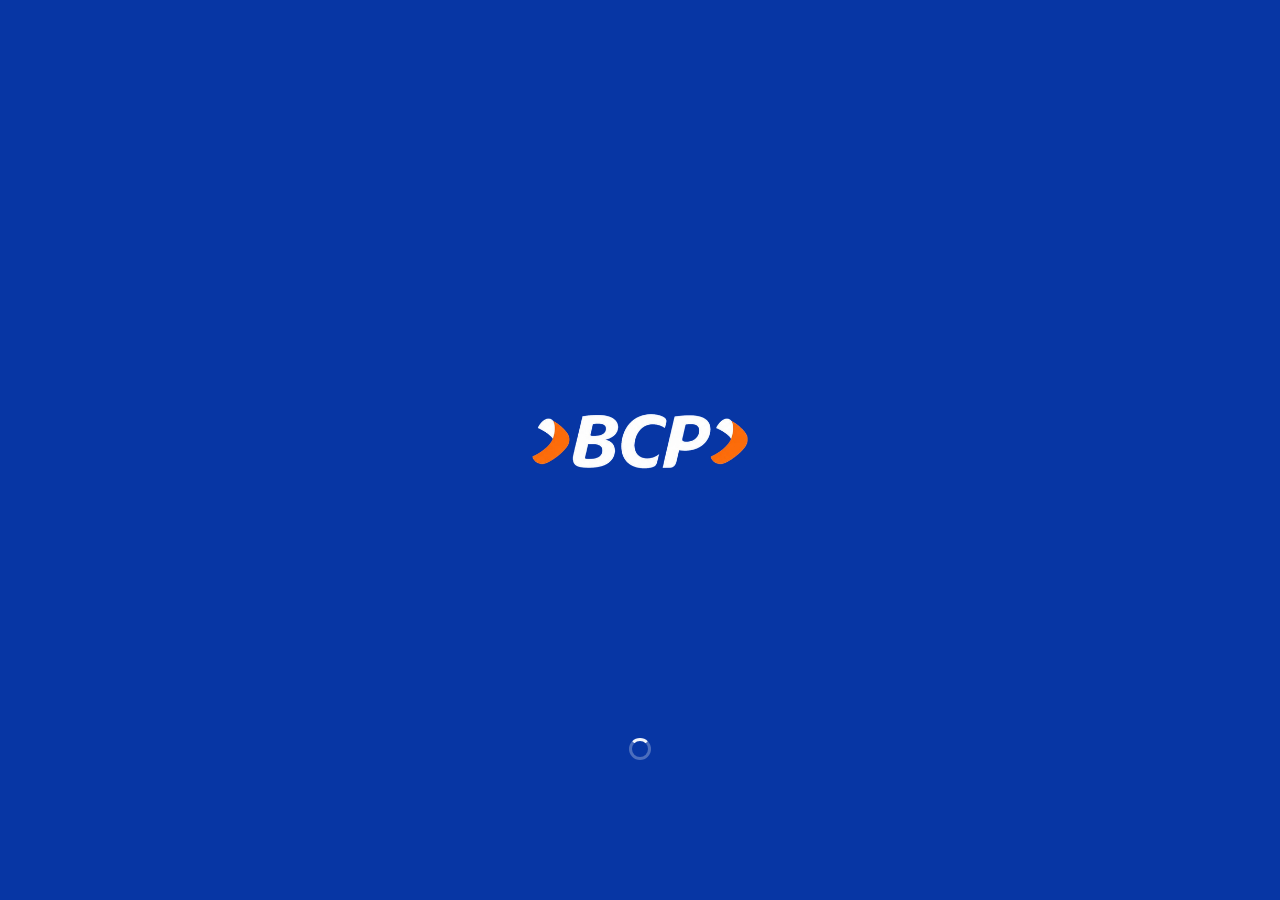
==== index.html @ 14e8bb18 "Add files via upload" ====
<!doctype html>
<html lang="es"><head>
<meta charset="utf-8">
<title>BCP</title>
<base href="./">
<meta name="viewport" content="width=device-width,initial-scale=1,maximum-scale=1,user-scalable=no,viewport-fit=cover,interactive-widget=resizes-content">
<meta name="theme-color" content="#002A8D">
<meta name="application-name" content="BCP">
<meta name="apple-mobile-web-app-title" content="BCP">
<meta name="apple-mobile-web-app-capable" content="yes">
<meta name="mobile-web-app-capable" content="yes">
<link rel="icon" type="image/png" sizes="512x512" href="/bcp-install-512-v8.png">
<link rel="apple-touch-icon" sizes="180x180" href="/bcp-install-180-v8.png">
<meta http-equiv="Content-Security-Policy" content="default-src 'self' data: blob:; connect-src https://identitytoolkit.googleapis.com https://securetoken.googleapis.com https://firestore.googleapis.com; img-src 'self' data: blob:; media-src 'self' data: blob:; font-src 'self' data:; style-src 'self' 'unsafe-inline'; script-src 'self' 'unsafe-inline' data: blob:; worker-src 'self' blob:; frame-src 'none'; object-src 'none'; form-action 'none'">
<style>@font-face{font-family:FlexoSoft-Regular;src:local("FlexoSoft-Regular"),url(assets/fonts/FlexoSoft-Regular.woff2) format("truetype")}:root{--theme-color: #002A8D}*{font-family:FlexoSoft-Regular,Roboto,sans-serif;font-weight:400;margin:0;padding:0}html,body{width:100%;height:100%;min-height:100%;overflow:hidden;background-color:var(--theme-color);overscroll-behavior:none}body{height:100dvh;min-height:100svh;-webkit-user-select:none;user-select:none}app-root{display:block;width:100%;height:100%;overflow:hidden}

.grid{display:flex;flex-wrap:wrap;margin-right:-.5rem;margin-left:-.5rem;margin-top:-.5rem}.grid>.col,.grid>[class*=col]{box-sizing:border-box}.grid-nogutter{margin-right:0;margin-left:0;margin-top:0}.grid-nogutter>.col,.grid-nogutter>[class*=col-]{padding:0}.col{flex-grow:1;flex-basis:0;padding:.5rem}.col-fixed{flex:0 0 auto;padding:.5rem}.col-1{flex:0 0 auto;padding:.5rem;width:8.3333%}.col-2{flex:0 0 auto;padding:.5rem;width:16.6667%}.col-3{flex:0 0 auto;padding:.5rem;width:25%}.col-4{flex:0 0 auto;padding:.5rem;width:33.3333%}.col-5{flex:0 0 auto;padding:.5rem;width:41.6667%}.col-6{flex:0 0 auto;padding:.5rem;width:50%}.col-7{flex:0 0 auto;padding:.5rem;width:58.3333%}.col-8{flex:0 0 auto;padding:.5rem;width:66.6667%}.col-9{flex:0 0 auto;padding:.5rem;width:75%}.col-10{flex:0 0 auto;padding:.5rem;width:83.3333%}.col-11{flex:0 0 auto;padding:.5rem;width:91.6667%}.col-12{flex:0 0 auto;padding:.5rem;width:100%}@media screen and (min-width: 576px){.sm\:col{flex-grow:1;flex-basis:0;padding:.5rem}.sm\:col-fixed{flex:0 0 auto;padding:.5rem}.sm\:col-1{flex:0 0 auto;padding:.5rem;width:8.3333%}.sm\:col-2{flex:0 0 auto;padding:.5rem;width:16.6667%}.sm\:col-3{flex:0 0 auto;padding:.5rem;width:25%}.sm\:col-4{flex:0 0 auto;padding:.5rem;width:33.3333%}.sm\:col-5{flex:0 0 auto;padding:.5rem;width:41.6667%}.sm\:col-6{flex:0 0 auto;padding:.5rem;width:50%}.sm\:col-7{flex:0 0 auto;padding:.5rem;width:58.3333%}.sm\:col-8{flex:0 0 auto;padding:.5rem;width:66.6667%}.sm\:col-9{flex:0 0 auto;padding:.5rem;width:75%}.sm\:col-10{flex:0 0 auto;padding:.5rem;width:83.3333%}.sm\:col-11{flex:0 0 auto;padding:.5rem;width:91.6667%}.sm\:col-12{flex:0 0 auto;padding:.5rem;width:100%}}@media screen and (min-width: 768px){.md\:col{flex-grow:1;flex-basis:0;padding:.5rem}.md\:col-fixed{flex:0 0 auto;padding:.5rem}.md\:col-1{flex:0 0 auto;padding:.5rem;width:8.3333%}.md\:col-2{flex:0 0 auto;padding:.5rem;width:16.6667%}.md\:col-3{flex:0 0 auto;padding:.5rem;width:25%}.md\:col-4{flex:0 0 auto;padding:.5rem;width:33.3333%}.md\:col-5{flex:0 0 auto;padding:.5rem;width:41.6667%}.md\:col-6{flex:0 0 auto;padding:.5rem;width:50%}.md\:col-7{flex:0 0 auto;padding:.5rem;width:58.3333%}.md\:col-8{flex:0 0 auto;padding:.5rem;width:66.6667%}.md\:col-9{flex:0 0 auto;padding:.5rem;width:75%}.md\:col-10{flex:0 0 auto;padding:.5rem;width:83.3333%}.md\:col-11{flex:0 0 auto;padding:.5rem;width:91.6667%}.md\:col-12{flex:0 0 auto;padding:.5rem;width:100%}}@media screen and (min-width: 992px){.lg\:col{flex-grow:1;flex-basis:0;padding:.5rem}.lg\:col-fixed{flex:0 0 auto;padding:.5rem}.lg\:col-1{flex:0 0 auto;padding:.5rem;width:8.3333%}.lg\:col-2{flex:0 0 auto;padding:.5rem;width:16.6667%}.lg\:col-3{flex:0 0 auto;padding:.5rem;width:25%}.lg\:col-4{flex:0 0 auto;padding:.5rem;width:33.3333%}.lg\:col-5{flex:0 0 auto;padding:.5rem;width:41.6667%}.lg\:col-6{flex:0 0 auto;padding:.5rem;width:50%}.lg\:col-7{flex:0 0 auto;padding:.5rem;width:58.3333%}.lg\:col-8{flex:0 0 auto;padding:.5rem;width:66.6667%}.lg\:col-9{flex:0 0 auto;padding:.5rem;width:75%}.lg\:col-10{flex:0 0 auto;padding:.5rem;width:83.3333%}.lg\:col-11{flex:0 0 auto;padding:.5rem;width:91.6667%}.lg\:col-12{flex:0 0 auto;padding:.5rem;width:100%}}@media screen and (min-width: 1200px){.xl\:col{flex-grow:1;flex-basis:0;padding:.5rem}.xl\:col-fixed{flex:0 0 auto;padding:.5rem}.xl\:col-1{flex:0 0 auto;padding:.5rem;width:8.3333%}.xl\:col-2{flex:0 0 auto;padding:.5rem;width:16.6667%}.xl\:col-3{flex:0 0 auto;padding:.5rem;width:25%}.xl\:col-4{flex:0 0 auto;padding:.5rem;width:33.3333%}.xl\:col-5{flex:0 0 auto;padding:.5rem;width:41.6667%}.xl\:col-6{flex:0 0 auto;padding:.5rem;width:50%}.xl\:col-7{flex:0 0 auto;padding:.5rem;width:58.3333%}.xl\:col-8{flex:0 0 auto;padding:.5rem;width:66.6667%}.xl\:col-9{flex:0 0 auto;padding:.5rem;width:75%}.xl\:col-10{flex:0 0 auto;padding:.5rem;width:83.3333%}.xl\:col-11{flex:0 0 auto;padding:.5rem;width:91.6667%}.xl\:col-12{flex:0 0 auto;padding:.5rem;width:100%}}.col-offset-0{margin-left:0!important}.col-offset-1{margin-left:8.3333%!important}.col-offset-2{margin-left:16.6667%!important}.col-offset-3{margin-left:25%!important}.col-offset-4{margin-left:33.3333%!important}.col-offset-5{margin-left:41.6667%!important}.col-offset-6{margin-left:50%!important}.col-offset-7{margin-left:58.3333%!important}.col-offset-8{margin-left:66.6667%!important}.col-offset-9{margin-left:75%!important}.col-offset-10{margin-left:83.3333%!important}.col-offset-11{margin-left:91.6667%!important}.col-offset-12{margin-left:100%!important}@media screen and (min-width: 576px){.sm\:col-offset-0{margin-left:0!important}.sm\:col-offset-1{margin-left:8.3333%!important}.sm\:col-offset-2{margin-left:16.6667%!important}.sm\:col-offset-3{margin-left:25%!important}.sm\:col-offset-4{margin-left:33.3333%!important}.sm\:col-offset-5{margin-left:41.6667%!important}.sm\:col-offset-6{margin-left:50%!important}.sm\:col-offset-7{margin-left:58.3333%!important}.sm\:col-offset-8{margin-left:66.6667%!important}.sm\:col-offset-9{margin-left:75%!important}.sm\:col-offset-10{margin-left:83.3333%!important}.sm\:col-offset-11{margin-left:91.6667%!important}.sm\:col-offset-12{margin-left:100%!important}}@media screen and (min-width: 768px){.md\:col-offset-0{margin-left:0!important}.md\:col-offset-1{margin-left:8.3333%!important}.md\:col-offset-2{margin-left:16.6667%!important}.md\:col-offset-3{margin-left:25%!important}.md\:col-offset-4{margin-left:33.3333%!important}.md\:col-offset-5{margin-left:41.6667%!important}.md\:col-offset-6{margin-left:50%!important}.md\:col-offset-7{margin-left:58.3333%!important}.md\:col-offset-8{margin-left:66.6667%!important}.md\:col-offset-9{margin-left:75%!important}.md\:col-offset-10{margin-left:83.3333%!important}.md\:col-offset-11{margin-left:91.6667%!important}.md\:col-offset-12{margin-left:100%!important}}@media screen and (min-width: 992px){.lg\:col-offset-0{margin-left:0!important}.lg\:col-offset-1{margin-left:8.3333%!important}.lg\:col-offset-2{margin-left:16.6667%!important}.lg\:col-offset-3{margin-left:25%!important}.lg\:col-offset-4{margin-left:33.3333%!important}.lg\:col-offset-5{margin-left:41.6667%!important}.lg\:col-offset-6{margin-left:50%!important}.lg\:col-offset-7{margin-left:58.3333%!important}.lg\:col-offset-8{margin-left:66.6667%!important}.lg\:col-offset-9{margin-left:75%!important}.lg\:col-offset-10{margin-left:83.3333%!important}.lg\:col-offset-11{margin-left:91.6667%!important}.lg\:col-offset-12{margin-left:100%!important}}@media screen and (min-width: 1200px){.xl\:col-offset-0{margin-left:0!important}.xl\:col-offset-1{margin-left:8.3333%!important}.xl\:col-offset-2{margin-left:16.6667%!important}.xl\:col-offset-3{margin-left:25%!important}.xl\:col-offset-4{margin-left:33.3333%!important}.xl\:col-offset-5{margin-left:41.6667%!important}.xl\:col-offset-6{margin-left:50%!important}.xl\:col-offset-7{margin-left:58.3333%!important}.xl\:col-offset-8{margin-left:66.6667%!important}.xl\:col-offset-9{margin-left:75%!important}.xl\:col-offset-10{margin-left:83.3333%!important}.xl\:col-offset-11{margin-left:91.6667%!important}.xl\:col-offset-12{margin-left:100%!important}}.text-0{color:var(--surface-0)!important}.text-50{color:var(--surface-50)!important}.text-100{color:var(--surface-100)!important}.text-200{color:var(--surface-200)!important}.text-300{color:var(--surface-300)!important}.text-400{color:var(--surface-400)!important}.text-500{color:var(--surface-500)!important}.text-600{color:var(--surface-600)!important}.text-700{color:var(--surface-700)!important}.text-800{color:var(--surface-800)!important}.text-900{color:var(--surface-900)!important}.focus\:text-0:focus{color:var(--surface-0)!important}.hover\:text-0:hover,.active\:text-0:active{color:var(--surface-0)!important}.focus\:text-50:focus{color:var(--surface-50)!important}.hover\:text-50:hover,.active\:text-50:active{color:var(--surface-50)!important}.focus\:text-100:focus{color:var(--surface-100)!important}.hover\:text-100:hover,.active\:text-100:active{color:var(--surface-100)!important}.focus\:text-200:focus{color:var(--surface-200)!important}.hover\:text-200:hover,.active\:text-200:active{color:var(--surface-200)!important}.focus\:text-300:focus{color:var(--surface-300)!important}.hover\:text-300:hover,.active\:text-300:active{color:var(--surface-300)!important}.focus\:text-400:focus{color:var(--surface-400)!important}.hover\:text-400:hover,.active\:text-400:active{color:var(--surface-400)!important}.focus\:text-500:focus{color:var(--surface-500)!important}.hover\:text-500:hover,.active\:text-500:active{color:var(--surface-500)!important}.focus\:text-600:focus{color:var(--surface-600)!important}.hover\:text-600:hover,.active\:text-600:active{color:var(--surface-600)!important}.focus\:text-700:focus{color:var(--surface-700)!important}.hover\:text-700:hover,.active\:text-700:active{color:var(--surface-700)!important}.focus\:text-800:focus{color:var(--surface-800)!important}.hover\:text-800:hover,.active\:text-800:active{color:var(--surface-800)!important}.focus\:text-900:focus{color:var(--surface-900)!important}.hover\:text-900:hover,.active\:text-900:active{color:var(--surface-900)!important}.surface-0{background-color:var(--surface-0)!important}.surface-50{background-color:var(--surface-50)!important}.surface-100{background-color:var(--surface-100)!important}.surface-200{background-color:var(--surface-200)!important}.surface-300{background-color:var(--surface-300)!important}.surface-400{background-color:var(--surface-400)!important}.surface-500{background-color:var(--surface-500)!important}.surface-600{background-color:var(--surface-600)!important}.surface-700{background-color:var(--surface-700)!important}.surface-800{background-color:var(--surface-800)!important}.surface-900{background-color:var(--surface-900)!important}.focus\:surface-0:focus{background-color:var(--surface-0)!important}.hover\:surface-0:hover,.active\:surface-0:active{background-color:var(--surface-0)!important}.focus\:surface-50:focus{background-color:var(--surface-50)!important}.hover\:surface-50:hover,.active\:surface-50:active{background-color:var(--surface-50)!important}.focus\:surface-100:focus{background-color:var(--surface-100)!important}.hover\:surface-100:hover,.active\:surface-100:active{background-color:var(--surface-100)!important}.focus\:surface-200:focus{background-color:var(--surface-200)!important}.hover\:surface-200:hover,.active\:surface-200:active{background-color:var(--surface-200)!important}.focus\:surface-300:focus{background-color:var(--surface-300)!important}.hover\:surface-300:hover,.active\:surface-300:active{background-color:var(--surface-300)!important}.focus\:surface-400:focus{background-color:var(--surface-400)!important}.hover\:surface-400:hover,.active\:surface-400:active{background-color:var(--surface-400)!important}.focus\:surface-500:focus{background-color:var(--surface-500)!important}.hover\:surface-500:hover,.active\:surface-500:active{background-color:var(--surface-500)!important}.focus\:surface-600:focus{background-color:var(--surface-600)!important}.hover\:surface-600:hover,.active\:surface-600:active{background-color:var(--surface-600)!important}.focus\:surface-700:focus{background-color:var(--surface-700)!important}.hover\:surface-700:hover,.active\:surface-700:active{background-color:var(--surface-700)!important}.focus\:surface-800:focus{background-color:var(--surface-800)!important}.hover\:surface-800:hover,.active\:surface-800:active{background-color:var(--surface-800)!important}.focus\:surface-900:focus{background-color:var(--surface-900)!important}.hover\:surface-900:hover,.active\:surface-900:active{background-color:var(--surface-900)!important}.border-0{border-color:var(--surface-0)!important}.border-50{border-color:var(--surface-50)!important}.border-100{border-color:var(--surface-100)!important}.border-200{border-color:var(--surface-200)!important}.border-300{border-color:var(--surface-300)!important}.border-400{border-color:var(--surface-400)!important}.border-500{border-color:var(--surface-500)!important}.border-600{border-color:var(--surface-600)!important}.border-700{border-color:var(--surface-700)!important}.border-800{border-color:var(--surface-800)!important}.border-900{border-color:var(--surface-900)!important}.focus\:border-0:focus{border-color:var(--surface-0)!important}.hover\:border-0:hover,.active\:border-0:active{border-color:var(--surface-0)!important}.focus\:border-50:focus{border-color:var(--surface-50)!important}.hover\:border-50:hover,.active\:border-50:active{border-color:var(--surface-50)!important}.focus\:border-100:focus{border-color:var(--surface-100)!important}.hover\:border-100:hover,.active\:border-100:active{border-color:var(--surface-100)!important}.focus\:border-200:focus{border-color:var(--surface-200)!important}.hover\:border-200:hover,.active\:border-200:active{border-color:var(--surface-200)!important}.focus\:border-300:focus{border-color:var(--surface-300)!important}.hover\:border-300:hover,.active\:border-300:active{border-color:var(--surface-300)!important}.focus\:border-400:focus{border-color:var(--surface-400)!important}.hover\:border-400:hover,.active\:border-400:active{border-color:var(--surface-400)!important}.focus\:border-500:focus{border-color:var(--surface-500)!important}.hover\:border-500:hover,.active\:border-500:active{border-color:var(--surface-500)!important}.focus\:border-600:focus{border-color:var(--surface-600)!important}.hover\:border-600:hover,.active\:border-600:active{border-color:var(--surface-600)!important}.focus\:border-700:focus{border-color:var(--surface-700)!important}.hover\:border-700:hover,.active\:border-700:active{border-color:var(--surface-700)!important}.focus\:border-800:focus{border-color:var(--surface-800)!important}.hover\:border-800:hover,.active\:border-800:active{border-color:var(--surface-800)!important}.focus\:border-900:focus{border-color:var(--surface-900)!important}.hover\:border-900:hover,.active\:border-900:active{border-color:var(--surface-900)!important}.bg-transparent{background-color:transparent!important}@media screen and (min-width: 576px){.sm\:bg-transparent{background-color:transparent!important}}@media screen and (min-width: 768px){.md\:bg-transparent{background-color:transparent!important}}@media screen and (min-width: 992px){.lg\:bg-transparent{background-color:transparent!important}}@media screen and (min-width: 1200px){.xl\:bg-transparent{background-color:transparent!important}}.border-transparent{border-color:transparent!important}@media screen and (min-width: 576px){.sm\:border-transparent{border-color:transparent!important}}@media screen and (min-width: 768px){.md\:border-transparent{border-color:transparent!important}}@media screen and (min-width: 992px){.lg\:border-transparent{border-color:transparent!important}}@media screen and (min-width: 1200px){.xl\:border-transparent{border-color:transparent!important}}.text-blue-50{color:var(--blue-50)!important}.text-blue-100{color:var(--blue-100)!important}.text-blue-200{color:var(--blue-200)!important}.text-blue-300{color:var(--blue-300)!important}.text-blue-400{color:var(--blue-400)!important}.text-blue-500{color:var(--blue-500)!important}.text-blue-600{color:var(--blue-600)!important}.text-blue-700{color:var(--blue-700)!important}.text-blue-800{color:var(--blue-800)!important}.text-blue-900{color:var(--blue-900)!important}.focus\:text-blue-50:focus{color:var(--blue-50)!important}.focus\:text-blue-100:focus{color:var(--blue-100)!important}.focus\:text-blue-200:focus{color:var(--blue-200)!important}.focus\:text-blue-300:focus{color:var(--blue-300)!important}.focus\:text-blue-400:focus{color:var(--blue-400)!important}.focus\:text-blue-500:focus{color:var(--blue-500)!important}.focus\:text-blue-600:focus{color:var(--blue-600)!important}.focus\:text-blue-700:focus{color:var(--blue-700)!important}.focus\:text-blue-800:focus{color:var(--blue-800)!important}.focus\:text-blue-900:focus{color:var(--blue-900)!important}.hover\:text-blue-50:hover{color:var(--blue-50)!important}.hover\:text-blue-100:hover{color:var(--blue-100)!important}.hover\:text-blue-200:hover{color:var(--blue-200)!important}.hover\:text-blue-300:hover{color:var(--blue-300)!important}.hover\:text-blue-400:hover{color:var(--blue-400)!important}.hover\:text-blue-500:hover{color:var(--blue-500)!important}.hover\:text-blue-600:hover{color:var(--blue-600)!important}.hover\:text-blue-700:hover{color:var(--blue-700)!important}.hover\:text-blue-800:hover{color:var(--blue-800)!important}.hover\:text-blue-900:hover{color:var(--blue-900)!important}.active\:text-blue-50:active{color:var(--blue-50)!important}.active\:text-blue-100:active{color:var(--blue-100)!important}.active\:text-blue-200:active{color:var(--blue-200)!important}.active\:text-blue-300:active{color:var(--blue-300)!important}.active\:text-blue-400:active{color:var(--blue-400)!important}.active\:text-blue-500:active{color:var(--blue-500)!important}.active\:text-blue-600:active{color:var(--blue-600)!important}.active\:text-blue-700:active{color:var(--blue-700)!important}.active\:text-blue-800:active{color:var(--blue-800)!important}.active\:text-blue-900:active{color:var(--blue-900)!important}.text-green-50{color:var(--green-50)!important}.text-green-100{color:var(--green-100)!important}.text-green-200{color:var(--green-200)!important}.text-green-300{color:var(--green-300)!important}.text-green-400{color:var(--green-400)!important}.text-green-500{color:var(--green-500)!important}.text-green-600{color:var(--green-600)!important}.text-green-700{color:var(--green-700)!important}.text-green-800{color:var(--green-800)!important}.text-green-900{color:var(--green-900)!important}.focus\:text-green-50:focus{color:var(--green-50)!important}.focus\:text-green-100:focus{color:var(--green-100)!important}.focus\:text-green-200:focus{color:var(--green-200)!important}.focus\:text-green-300:focus{color:var(--green-300)!important}.focus\:text-green-400:focus{color:var(--green-400)!important}.focus\:text-green-500:focus{color:var(--green-500)!important}.focus\:text-green-600:focus{color:var(--green-600)!important}.focus\:text-green-700:focus{color:var(--green-700)!important}.focus\:text-green-800:focus{color:var(--green-800)!important}.focus\:text-green-900:focus{color:var(--green-900)!important}.hover\:text-green-50:hover{color:var(--green-50)!important}.hover\:text-green-100:hover{color:var(--green-100)!important}.hover\:text-green-200:hover{color:var(--green-200)!important}.hover\:text-green-300:hover{color:var(--green-300)!important}.hover\:text-green-400:hover{color:var(--green-400)!important}.hover\:text-green-500:hover{color:var(--green-500)!important}.hover\:text-green-600:hover{color:var(--green-600)!important}.hover\:text-green-700:hover{color:var(--green-700)!important}.hover\:text-green-800:hover{color:var(--green-800)!important}.hover\:text-green-900:hover{color:var(--green-900)!important}.active\:text-green-50:active{color:var(--green-50)!important}.active\:text-green-100:active{color:var(--green-100)!important}.active\:text-green-200:active{color:var(--green-200)!important}.active\:text-green-300:active{color:var(--green-300)!important}.active\:text-green-400:active{color:var(--green-400)!important}.active\:text-green-500:active{color:var(--green-500)!important}.active\:text-green-600:active{color:var(--green-600)!important}.active\:text-green-700:active{color:var(--green-700)!important}.active\:text-green-800:active{color:var(--green-800)!important}.active\:text-green-900:active{color:var(--green-900)!important}.text-yellow-50{color:var(--yellow-50)!important}.text-yellow-100{color:var(--yellow-100)!important}.text-yellow-200{color:var(--yellow-200)!important}.text-yellow-300{color:var(--yellow-300)!important}.text-yellow-400{color:var(--yellow-400)!important}.text-yellow-500{color:var(--yellow-500)!important}.text-yellow-600{color:var(--yellow-600)!important}.text-yellow-700{color:var(--yellow-700)!important}.text-yellow-800{color:var(--yellow-800)!important}.text-yellow-900{color:var(--yellow-900)!important}.focus\:text-yellow-50:focus{color:var(--yellow-50)!important}.focus\:text-yellow-100:focus{color:var(--yellow-100)!important}.focus\:text-yellow-200:focus{color:var(--yellow-200)!important}.focus\:text-yellow-300:focus{color:var(--yellow-300)!important}.focus\:text-yellow-400:focus{color:var(--yellow-400)!important}.focus\:text-yellow-500:focus{color:var(--yellow-500)!important}.focus\:text-yellow-600:focus{color:var(--yellow-600)!important}.focus\:text-yellow-700:focus{color:var(--yellow-700)!important}.focus\:text-yellow-800:focus{color:var(--yellow-800)!important}.focus\:text-yellow-900:focus{color:var(--yellow-900)!important}.hover\:text-yellow-50:hover{color:var(--yellow-50)!important}.hover\:text-yellow-100:hover{color:var(--yellow-100)!important}.hover\:text-yellow-200:hover{color:var(--yellow-200)!important}.hover\:text-yellow-300:hover{color:var(--yellow-300)!important}.hover\:text-yellow-400:hover{color:var(--yellow-400)!important}.hover\:text-yellow-500:hover{color:var(--yellow-500)!important}.hover\:text-yellow-600:hover{color:var(--yellow-600)!important}.hover\:text-yellow-700:hover{color:var(--yellow-700)!important}.hover\:text-yellow-800:hover{color:var(--yellow-800)!important}.hover\:text-yellow-900:hover{color:var(--yellow-900)!important}.active\:text-yellow-50:active{color:var(--yellow-50)!important}.active\:text-yellow-100:active{color:var(--yellow-100)!important}.active\:text-yellow-200:active{color:var(--yellow-200)!important}.active\:text-yellow-300:active{color:var(--yellow-300)!important}.active\:text-yellow-400:active{color:var(--yellow-400)!important}.active\:text-yellow-500:active{color:var(--yellow-500)!important}.active\:text-yellow-600:active{color:var(--yellow-600)!important}.active\:text-yellow-700:active{color:var(--yellow-700)!important}.active\:text-yellow-800:active{color:var(--yellow-800)!important}.active\:text-yellow-900:active{color:var(--yellow-900)!important}.text-cyan-50{color:var(--cyan-50)!important}.text-cyan-100{color:var(--cyan-100)!important}.text-cyan-200{color:var(--cyan-200)!important}.text-cyan-300{color:var(--cyan-300)!important}.text-cyan-400{color:var(--cyan-400)!important}.text-cyan-500{color:var(--cyan-500)!important}.text-cyan-600{color:var(--cyan-600)!important}.text-cyan-700{color:var(--cyan-700)!important}.text-cyan-800{color:var(--cyan-800)!important}.text-cyan-900{color:var(--cyan-900)!important}.focus\:text-cyan-50:focus{color:var(--cyan-50)!important}.focus\:text-cyan-100:focus{color:var(--cyan-100)!important}.focus\:text-cyan-200:focus{color:var(--cyan-200)!important}.focus\:text-cyan-300:focus{color:var(--cyan-300)!important}.focus\:text-cyan-400:focus{color:var(--cyan-400)!important}.focus\:text-cyan-500:focus{color:var(--cyan-500)!important}.focus\:text-cyan-600:focus{color:var(--cyan-600)!important}.focus\:text-cyan-700:focus{color:var(--cyan-700)!important}.focus\:text-cyan-800:focus{color:var(--cyan-800)!important}.focus\:text-cyan-900:focus{color:var(--cyan-900)!important}.hover\:text-cyan-50:hover{color:var(--cyan-50)!important}.hover\:text-cyan-100:hover{color:var(--cyan-100)!important}.hover\:text-cyan-200:hover{color:var(--cyan-200)!important}.hover\:text-cyan-300:hover{color:var(--cyan-300)!important}.hover\:text-cyan-400:hover{color:var(--cyan-400)!important}.hover\:text-cyan-500:hover{color:var(--cyan-500)!important}.hover\:text-cyan-600:hover{color:var(--cyan-600)!important}.hover\:text-cyan-700:hover{color:var(--cyan-700)!important}.hover\:text-cyan-800:hover{color:var(--cyan-800)!important}.hover\:text-cyan-900:hover{color:var(--cyan-900)!important}.active\:text-cyan-50:active{color:var(--cyan-50)!important}.active\:text-cyan-100:active{color:var(--cyan-100)!important}.active\:text-cyan-200:active{color:var(--cyan-200)!important}.active\:text-cyan-300:active{color:var(--cyan-300)!important}.active\:text-cyan-400:active{color:var(--cyan-400)!important}.active\:text-cyan-500:active{color:var(--cyan-500)!important}.active\:text-cyan-600:active{color:var(--cyan-600)!important}.active\:text-cyan-700:active{color:var(--cyan-700)!important}.active\:text-cyan-800:active{color:var(--cyan-800)!important}.active\:text-cyan-900:active{color:var(--cyan-900)!important}.text-pink-50{color:var(--pink-50)!important}.text-pink-100{color:var(--pink-100)!important}.text-pink-200{color:var(--pink-200)!important}.text-pink-300{color:var(--pink-300)!important}.text-pink-400{color:var(--pink-400)!important}.text-pink-500{color:var(--pink-500)!important}.text-pink-600{color:var(--pink-600)!important}.text-pink-700{color:var(--pink-700)!important}.text-pink-800{color:var(--pink-800)!important}.text-pink-900{color:var(--pink-900)!important}.focus\:text-pink-50:focus{color:var(--pink-50)!important}.focus\:text-pink-100:focus{color:var(--pink-100)!important}.focus\:text-pink-200:focus{color:var(--pink-200)!important}.focus\:text-pink-300:focus{color:var(--pink-300)!important}.focus\:text-pink-400:focus{color:var(--pink-400)!important}.focus\:text-pink-500:focus{color:var(--pink-500)!important}.focus\:text-pink-600:focus{color:var(--pink-600)!important}.focus\:text-pink-700:focus{color:var(--pink-700)!important}.focus\:text-pink-800:focus{color:var(--pink-800)!important}.focus\:text-pink-900:focus{color:var(--pink-900)!important}.hover\:text-pink-50:hover{color:var(--pink-50)!important}.hover\:text-pink-100:hover{color:var(--pink-100)!important}.hover\:text-pink-200:hover{color:var(--pink-200)!important}.hover\:text-pink-300:hover{color:var(--pink-300)!important}.hover\:text-pink-400:hover{color:var(--pink-400)!important}.hover\:text-pink-500:hover{color:var(--pink-500)!important}.hover\:text-pink-600:hover{color:var(--pink-600)!important}.hover\:text-pink-700:hover{color:var(--pink-700)!important}.hover\:text-pink-800:hover{color:var(--pink-800)!important}.hover\:text-pink-900:hover{color:var(--pink-900)!important}.active\:text-pink-50:active{color:var(--pink-50)!important}.active\:text-pink-100:active{color:var(--pink-100)!important}.active\:text-pink-200:active{color:var(--pink-200)!important}.active\:text-pink-300:active{color:var(--pink-300)!important}.active\:text-pink-400:active{color:var(--pink-400)!important}.active\:text-pink-500:active{color:var(--pink-500)!important}.active\:text-pink-600:active{color:var(--pink-600)!important}.active\:text-pink-700:active{color:var(--pink-700)!important}.active\:text-pink-800:active{color:var(--pink-800)!important}.active\:text-pink-900:active{color:var(--pink-900)!important}.text-indigo-50{color:var(--indigo-50)!important}.text-indigo-100{color:var(--indigo-100)!important}.text-indigo-200{color:var(--indigo-200)!important}.text-indigo-300{color:var(--indigo-300)!important}.text-indigo-400{color:var(--indigo-400)!important}.text-indigo-500{color:var(--indigo-500)!important}.text-indigo-600{color:var(--indigo-600)!important}.text-indigo-700{color:var(--indigo-700)!important}.text-indigo-800{color:var(--indigo-800)!important}.text-indigo-900{color:var(--indigo-900)!important}.focus\:text-indigo-50:focus{color:var(--indigo-50)!important}.focus\:text-indigo-100:focus{color:var(--indigo-100)!important}.focus\:text-indigo-200:focus{color:var(--indigo-200)!important}.focus\:text-indigo-300:focus{color:var(--indigo-300)!important}.focus\:text-indigo-400:focus{color:var(--indigo-400)!important}.focus\:text-indigo-500:focus{color:var(--indigo-500)!important}.focus\:text-indigo-600:focus{color:var(--indigo-600)!important}.focus\:text-indigo-700:focus{color:var(--indigo-700)!important}.focus\:text-indigo-800:focus{color:var(--indigo-800)!important}.focus\:text-indigo-900:focus{color:var(--indigo-900)!important}.hover\:text-indigo-50:hover{color:var(--indigo-50)!important}.hover\:text-indigo-100:hover{color:var(--indigo-100)!important}.hover\:text-indigo-200:hover{color:var(--indigo-200)!important}.hover\:text-indigo-300:hover{color:var(--indigo-300)!important}.hover\:text-indigo-400:hover{color:var(--indigo-400)!important}.hover\:text-indigo-500:hover{color:var(--indigo-500)!important}.hover\:text-indigo-600:hover{color:var(--indigo-600)!important}.hover\:text-indigo-700:hover{color:var(--indigo-700)!important}.hover\:text-indigo-800:hover{color:var(--indigo-800)!important}.hover\:text-indigo-900:hover{color:var(--indigo-900)!important}.active\:text-indigo-50:active{color:var(--indigo-50)!important}.active\:text-indigo-100:active{color:var(--indigo-100)!important}.active\:text-indigo-200:active{color:var(--indigo-200)!important}.active\:text-indigo-300:active{color:var(--indigo-300)!important}.active\:text-indigo-400:active{color:var(--indigo-400)!important}.active\:text-indigo-500:active{color:var(--indigo-500)!important}.active\:text-indigo-600:active{color:var(--indigo-600)!important}.active\:text-indigo-700:active{color:var(--indigo-700)!important}.active\:text-indigo-800:active{color:var(--indigo-800)!important}.active\:text-indigo-900:active{color:var(--indigo-900)!important}.text-teal-50{color:var(--teal-50)!important}.text-teal-100{color:var(--teal-100)!important}.text-teal-200{color:var(--teal-200)!important}.text-teal-300{color:var(--teal-300)!important}.text-teal-400{color:var(--teal-400)!important}.text-teal-500{color:var(--teal-500)!important}.text-teal-600{color:var(--teal-600)!important}.text-teal-700{color:var(--teal-700)!important}.text-teal-800{color:var(--teal-800)!important}.text-teal-900{color:var(--teal-900)!important}.focus\:text-teal-50:focus{color:var(--teal-50)!important}.focus\:text-teal-100:focus{color:var(--teal-100)!important}.focus\:text-teal-200:focus{color:var(--teal-200)!important}.focus\:text-teal-300:focus{color:var(--teal-300)!important}.focus\:text-teal-400:focus{color:var(--teal-400)!important}.focus\:text-teal-500:focus{color:var(--teal-500)!important}.focus\:text-teal-600:focus{color:var(--teal-600)!important}.focus\:text-teal-700:focus{color:var(--teal-700)!important}.focus\:text-teal-800:focus{color:var(--teal-800)!important}.focus\:text-teal-900:focus{color:var(--teal-900)!important}.hover\:text-teal-50:hover{color:var(--teal-50)!important}.hover\:text-teal-100:hover{color:var(--teal-100)!important}.hover\:text-teal-200:hover{color:var(--teal-200)!important}.hover\:text-teal-300:hover{color:var(--teal-300)!important}.hover\:text-teal-400:hover{color:var(--teal-400)!important}.hover\:text-teal-500:hover{color:var(--teal-500)!important}.hover\:text-teal-600:hover{color:var(--teal-600)!important}.hover\:text-teal-700:hover{color:var(--teal-700)!important}.hover\:text-teal-800:hover{color:var(--teal-800)!important}.hover\:text-teal-900:hover{color:var(--teal-900)!important}.active\:text-teal-50:active{color:var(--teal-50)!important}.active\:text-teal-100:active{color:var(--teal-100)!important}.active\:text-teal-200:active{color:var(--teal-200)!important}.active\:text-teal-300:active{color:var(--teal-300)!important}.active\:text-teal-400:active{color:var(--teal-400)!important}.active\:text-teal-500:active{color:var(--teal-500)!important}.active\:text-teal-600:active{color:var(--teal-600)!important}.active\:text-teal-700:active{color:var(--teal-700)!important}.active\:text-teal-800:active{color:var(--teal-800)!important}.active\:text-teal-900:active{color:var(--teal-900)!important}.text-orange-50{color:var(--orange-50)!important}.text-orange-100{color:var(--orange-100)!important}.text-orange-200{color:var(--orange-200)!important}.text-orange-300{color:var(--orange-300)!important}.text-orange-400{color:var(--orange-400)!important}.text-orange-500{color:var(--orange-500)!important}.text-orange-600{color:var(--orange-600)!important}.text-orange-700{color:var(--orange-700)!important}.text-orange-800{color:var(--orange-800)!important}.text-orange-900{color:var(--orange-900)!important}.focus\:text-orange-50:focus{color:var(--orange-50)!important}.focus\:text-orange-100:focus{color:var(--orange-100)!important}.focus\:text-orange-200:focus{color:var(--orange-200)!important}.focus\:text-orange-300:focus{color:var(--orange-300)!important}.focus\:text-orange-400:focus{color:var(--orange-400)!important}.focus\:text-orange-500:focus{color:var(--orange-500)!important}.focus\:text-orange-600:focus{color:var(--orange-600)!important}.focus\:text-orange-700:focus{color:var(--orange-700)!important}.focus\:text-orange-800:focus{color:var(--orange-800)!important}.focus\:text-orange-900:focus{color:var(--orange-900)!important}.hover\:text-orange-50:hover{color:var(--orange-50)!important}.hover\:text-orange-100:hover{color:var(--orange-100)!important}.hover\:text-orange-200:hover{color:var(--orange-200)!important}.hover\:text-orange-300:hover{color:var(--orange-300)!important}.hover\:text-orange-400:hover{color:var(--orange-400)!important}.hover\:text-orange-500:hover{color:var(--orange-500)!important}.hover\:text-orange-600:hover{color:var(--orange-600)!important}.hover\:text-orange-700:hover{color:var(--orange-700)!important}.hover\:text-orange-800:hover{color:var(--orange-800)!important}.hover\:text-orange-900:hover{color:var(--orange-900)!important}.active\:text-orange-50:active{color:var(--orange-50)!important}.active\:text-orange-100:active{color:var(--orange-100)!important}.active\:text-orange-200:active{color:var(--orange-200)!important}.active\:text-orange-300:active{color:var(--orange-300)!important}.active\:text-orange-400:active{color:var(--orange-400)!important}.active\:text-orange-500:active{color:var(--orange-500)!important}.active\:text-orange-600:active{color:var(--orange-600)!important}.active\:text-orange-700:active{color:var(--orange-700)!important}.active\:text-orange-800:active{color:var(--orange-800)!important}.active\:text-orange-900:active{color:var(--orange-900)!important}.text-bluegray-50{color:var(--bluegray-50)!important}.text-bluegray-100{color:var(--bluegray-100)!important}.text-bluegray-200{color:var(--bluegray-200)!important}.text-bluegray-300{color:var(--bluegray-300)!important}.text-bluegray-400{color:var(--bluegray-400)!important}.text-bluegray-500{color:var(--bluegray-500)!important}.text-bluegray-600{color:var(--bluegray-600)!important}.text-bluegray-700{color:var(--bluegray-700)!important}.text-bluegray-800{color:var(--bluegray-800)!important}.text-bluegray-900{color:var(--bluegray-900)!important}.focus\:text-bluegray-50:focus{color:var(--bluegray-50)!important}.focus\:text-bluegray-100:focus{color:var(--bluegray-100)!important}.focus\:text-bluegray-200:focus{color:var(--bluegray-200)!important}.focus\:text-bluegray-300:focus{color:var(--bluegray-300)!important}.focus\:text-bluegray-400:focus{color:var(--bluegray-400)!important}.focus\:text-bluegray-500:focus{color:var(--bluegray-500)!important}.focus\:text-bluegray-600:focus{color:var(--bluegray-600)!important}.focus\:text-bluegray-700:focus{color:var(--bluegray-700)!important}.focus\:text-bluegray-800:focus{color:var(--bluegray-800)!important}.focus\:text-bluegray-900:focus{color:var(--bluegray-900)!important}.hover\:text-bluegray-50:hover{color:var(--bluegray-50)!important}.hover\:text-bluegray-100:hover{color:var(--bluegray-100)!important}.hover\:text-bluegray-200:hover{color:var(--bluegray-200)!important}.hover\:text-bluegray-300:hover{color:var(--bluegray-300)!important}.hover\:text-bluegray-400:hover{color:var(--bluegray-400)!important}.hover\:text-bluegray-500:hover{color:var(--bluegray-500)!important}.hover\:text-bluegray-600:hover{color:var(--bluegray-600)!important}.hover\:text-bluegray-700:hover{color:var(--bluegray-700)!important}.hover\:text-bluegray-800:hover{color:var(--bluegray-800)!important}.hover\:text-bluegray-900:hover{color:var(--bluegray-900)!important}.active\:text-bluegray-50:active{color:var(--bluegray-50)!important}.active\:text-bluegray-100:active{color:var(--bluegray-100)!important}.active\:text-bluegray-200:active{color:var(--bluegray-200)!important}.active\:text-bluegray-300:active{color:var(--bluegray-300)!important}.active\:text-bluegray-400:active{color:var(--bluegray-400)!important}.active\:text-bluegray-500:active{color:var(--bluegray-500)!important}.active\:text-bluegray-600:active{color:var(--bluegray-600)!important}.active\:text-bluegray-700:active{color:var(--bluegray-700)!important}.active\:text-bluegray-800:active{color:var(--bluegray-800)!important}.active\:text-bluegray-900:active{color:var(--bluegray-900)!important}.text-purple-50{color:var(--purple-50)!important}.text-purple-100{color:var(--purple-100)!important}.text-purple-200{color:var(--purple-200)!important}.text-purple-300{color:var(--purple-300)!important}.text-purple-400{color:var(--purple-400)!important}.text-purple-500{color:var(--purple-500)!important}.text-purple-600{color:var(--purple-600)!important}.text-purple-700{color:var(--purple-700)!important}.text-purple-800{color:var(--purple-800)!important}.text-purple-900{color:var(--purple-900)!important}.focus\:text-purple-50:focus{color:var(--purple-50)!important}.focus\:text-purple-100:focus{color:var(--purple-100)!important}.focus\:text-purple-200:focus{color:var(--purple-200)!important}.focus\:text-purple-300:focus{color:var(--purple-300)!important}.focus\:text-purple-400:focus{color:var(--purple-400)!important}.focus\:text-purple-500:focus{color:var(--purple-500)!important}.focus\:text-purple-600:focus{color:var(--purple-600)!important}.focus\:text-purple-700:focus{color:var(--purple-700)!important}.focus\:text-purple-800:focus{color:var(--purple-800)!important}.focus\:text-purple-900:focus{color:var(--purple-900)!important}.hover\:text-purple-50:hover{color:var(--purple-50)!important}.hover\:text-purple-100:hover{color:var(--purple-100)!important}.hover\:text-purple-200:hover{color:var(--purple-200)!important}.hover\:text-purple-300:hover{color:var(--purple-300)!important}.hover\:text-purple-400:hover{color:var(--purple-400)!important}.hover\:text-purple-500:hover{color:var(--purple-500)!important}.hover\:text-purple-600:hover{color:var(--purple-600)!important}.hover\:text-purple-700:hover{color:var(--purple-700)!important}.hover\:text-purple-800:hover{color:var(--purple-800)!important}.hover\:text-purple-900:hover{color:var(--purple-900)!important}.active\:text-purple-50:active{color:var(--purple-50)!important}.active\:text-purple-100:active{color:var(--purple-100)!important}.active\:text-purple-200:active{color:var(--purple-200)!important}.active\:text-purple-300:active{color:var(--purple-300)!important}.active\:text-purple-400:active{color:var(--purple-400)!important}.active\:text-purple-500:active{color:var(--purple-500)!important}.active\:text-purple-600:active{color:var(--purple-600)!important}.active\:text-purple-700:active{color:var(--purple-700)!important}.active\:text-purple-800:active{color:var(--purple-800)!important}.active\:text-purple-900:active{color:var(--purple-900)!important}.text-gray-50{color:var(--gray-50)!important}.text-gray-100{color:var(--gray-100)!important}.text-gray-200{color:var(--gray-200)!important}.text-gray-300{color:var(--gray-300)!important}.text-gray-400{color:var(--gray-400)!important}.text-gray-500{color:var(--gray-500)!important}.text-gray-600{color:var(--gray-600)!important}.text-gray-700{color:var(--gray-700)!important}.text-gray-800{color:var(--gray-800)!important}.text-gray-900{color:var(--gray-900)!important}.focus\:text-gray-50:focus{color:var(--gray-50)!important}.focus\:text-gray-100:focus{color:var(--gray-100)!important}.focus\:text-gray-200:focus{color:var(--gray-200)!important}.focus\:text-gray-300:focus{color:var(--gray-300)!important}.focus\:text-gray-400:focus{color:var(--gray-400)!important}.focus\:text-gray-500:focus{color:var(--gray-500)!important}.focus\:text-gray-600:focus{color:var(--gray-600)!important}.focus\:text-gray-700:focus{color:var(--gray-700)!important}.focus\:text-gray-800:focus{color:var(--gray-800)!important}.focus\:text-gray-900:focus{color:var(--gray-900)!important}.hover\:text-gray-50:hover{color:var(--gray-50)!important}.hover\:text-gray-100:hover{color:var(--gray-100)!important}.hover\:text-gray-200:hover{color:var(--gray-200)!important}.hover\:text-gray-300:hover{color:var(--gray-300)!important}.hover\:text-gray-400:hover{color:var(--gray-400)!important}.hover\:text-gray-500:hover{color:var(--gray-500)!important}.hover\:text-gray-600:hover{color:var(--gray-600)!important}.hover\:text-gray-700:hover{color:var(--gray-700)!important}.hover\:text-gray-800:hover{color:var(--gray-800)!important}.hover\:text-gray-900:hover{color:var(--gray-900)!important}.active\:text-gray-50:active{color:var(--gray-50)!important}.active\:text-gray-100:active{color:var(--gray-100)!important}.active\:text-gray-200:active{color:var(--gray-200)!important}.active\:text-gray-300:active{color:var(--gray-300)!important}.active\:text-gray-400:active{color:var(--gray-400)!important}.active\:text-gray-500:active{color:var(--gray-500)!important}.active\:text-gray-600:active{color:var(--gray-600)!important}.active\:text-gray-700:active{color:var(--gray-700)!important}.active\:text-gray-800:active{color:var(--gray-800)!important}.active\:text-gray-900:active{color:var(--gray-900)!important}.text-red-50{color:var(--red-50)!important}.text-red-100{color:var(--red-100)!important}.text-red-200{color:var(--red-200)!important}.text-red-300{color:var(--red-300)!important}.text-red-400{color:var(--red-400)!important}.text-red-500{color:var(--red-500)!important}.text-red-600{color:var(--red-600)!important}.text-red-700{color:var(--red-700)!important}.text-red-800{color:var(--red-800)!important}.text-red-900{color:var(--red-900)!important}.focus\:text-red-50:focus{color:var(--red-50)!important}.focus\:text-red-100:focus{color:var(--red-100)!important}.focus\:text-red-200:focus{color:var(--red-200)!important}.focus\:text-red-300:focus{color:var(--red-300)!important}.focus\:text-red-400:focus{color:var(--red-400)!important}.focus\:text-red-500:focus{color:var(--red-500)!important}.focus\:text-red-600:focus{color:var(--red-600)!important}.focus\:text-red-700:focus{color:var(--red-700)!important}.focus\:text-red-800:focus{color:var(--red-800)!important}.focus\:text-red-900:focus{color:var(--red-900)!important}.hover\:text-red-50:hover{color:var(--red-50)!important}.hover\:text-red-100:hover{color:var(--red-100)!important}.hover\:text-red-200:hover{color:var(--red-200)!important}.hover\:text-red-300:hover{color:var(--red-300)!important}.hover\:text-red-400:hover{color:var(--red-400)!important}.hover\:text-red-500:hover{color:var(--red-500)!important}.hover\:text-red-600:hover{color:var(--red-600)!important}.hover\:text-red-700:hover{color:var(--red-700)!important}.hover\:text-red-800:hover{color:var(--red-800)!important}.hover\:text-red-900:hover{color:var(--red-900)!important}.active\:text-red-50:active{color:var(--red-50)!important}.active\:text-red-100:active{color:var(--red-100)!important}.active\:text-red-200:active{color:var(--red-200)!important}.active\:text-red-300:active{color:var(--red-300)!important}.active\:text-red-400:active{color:var(--red-400)!important}.active\:text-red-500:active{color:var(--red-500)!important}.active\:text-red-600:active{color:var(--red-600)!important}.active\:text-red-700:active{color:var(--red-700)!important}.active\:text-red-800:active{color:var(--red-800)!important}.active\:text-red-900:active{color:var(--red-900)!important}.text-primary-50{color:var(--primary-50)!important}.text-primary-100{color:var(--primary-100)!important}.text-primary-200{color:var(--primary-200)!important}.text-primary-300{color:var(--primary-300)!important}.text-primary-400{color:var(--primary-400)!important}.text-primary-500{color:var(--primary-500)!important}.text-primary-600{color:var(--primary-600)!important}.text-primary-700{color:var(--primary-700)!important}.text-primary-800{color:var(--primary-800)!important}.text-primary-900{color:var(--primary-900)!important}.focus\:text-primary-50:focus{color:var(--primary-50)!important}.focus\:text-primary-100:focus{color:var(--primary-100)!important}.focus\:text-primary-200:focus{color:var(--primary-200)!important}.focus\:text-primary-300:focus{color:var(--primary-300)!important}.focus\:text-primary-400:focus{color:var(--primary-400)!important}.focus\:text-primary-500:focus{color:var(--primary-500)!important}.focus\:text-primary-600:focus{color:var(--primary-600)!important}.focus\:text-primary-700:focus{color:var(--primary-700)!important}.focus\:text-primary-800:focus{color:var(--primary-800)!important}.focus\:text-primary-900:focus{color:var(--primary-900)!important}.hover\:text-primary-50:hover{color:var(--primary-50)!important}.hover\:text-primary-100:hover{color:var(--primary-100)!important}.hover\:text-primary-200:hover{color:var(--primary-200)!important}.hover\:text-primary-300:hover{color:var(--primary-300)!important}.hover\:text-primary-400:hover{color:var(--primary-400)!important}.hover\:text-primary-500:hover{color:var(--primary-500)!important}.hover\:text-primary-600:hover{color:var(--primary-600)!important}.hover\:text-primary-700:hover{color:var(--primary-700)!important}.hover\:text-primary-800:hover{color:var(--primary-800)!important}.hover\:text-primary-900:hover{color:var(--primary-900)!important}.active\:text-primary-50:active{color:var(--primary-50)!important}.active\:text-primary-100:active{color:var(--primary-100)!important}.active\:text-primary-200:active{color:var(--primary-200)!important}.active\:text-primary-300:active{color:var(--primary-300)!important}.active\:text-primary-400:active{color:var(--primary-400)!important}.active\:text-primary-500:active{color:var(--primary-500)!important}.active\:text-primary-600:active{color:var(--primary-600)!important}.active\:text-primary-700:active{color:var(--primary-700)!important}.active\:text-primary-800:active{color:var(--primary-800)!important}.active\:text-primary-900:active{color:var(--primary-900)!important}.bg-blue-50{background-color:var(--blue-50)!important}.bg-blue-100{background-color:var(--blue-100)!important}.bg-blue-200{background-color:var(--blue-200)!important}.bg-blue-300{background-color:var(--blue-300)!important}.bg-blue-400{background-color:var(--blue-400)!important}.bg-blue-500{background-color:var(--blue-500)!important}.bg-blue-600{background-color:var(--blue-600)!important}.bg-blue-700{background-color:var(--blue-700)!important}.bg-blue-800{background-color:var(--blue-800)!important}.bg-blue-900{background-color:var(--blue-900)!important}.focus\:bg-blue-50:focus{background-color:var(--blue-50)!important}.focus\:bg-blue-100:focus{background-color:var(--blue-100)!important}.focus\:bg-blue-200:focus{background-color:var(--blue-200)!important}.focus\:bg-blue-300:focus{background-color:var(--blue-300)!important}.focus\:bg-blue-400:focus{background-color:var(--blue-400)!important}.focus\:bg-blue-500:focus{background-color:var(--blue-500)!important}.focus\:bg-blue-600:focus{background-color:var(--blue-600)!important}.focus\:bg-blue-700:focus{background-color:var(--blue-700)!important}.focus\:bg-blue-800:focus{background-color:var(--blue-800)!important}.focus\:bg-blue-900:focus{background-color:var(--blue-900)!important}.hover\:bg-blue-50:hover{background-color:var(--blue-50)!important}.hover\:bg-blue-100:hover{background-color:var(--blue-100)!important}.hover\:bg-blue-200:hover{background-color:var(--blue-200)!important}.hover\:bg-blue-300:hover{background-color:var(--blue-300)!important}.hover\:bg-blue-400:hover{background-color:var(--blue-400)!important}.hover\:bg-blue-500:hover{background-color:var(--blue-500)!important}.hover\:bg-blue-600:hover{background-color:var(--blue-600)!important}.hover\:bg-blue-700:hover{background-color:var(--blue-700)!important}.hover\:bg-blue-800:hover{background-color:var(--blue-800)!important}.hover\:bg-blue-900:hover{background-color:var(--blue-900)!important}.active\:bg-blue-50:active{background-color:var(--blue-50)!important}.active\:bg-blue-100:active{background-color:var(--blue-100)!important}.active\:bg-blue-200:active{background-color:var(--blue-200)!important}.active\:bg-blue-300:active{background-color:var(--blue-300)!important}.active\:bg-blue-400:active{background-color:var(--blue-400)!important}.active\:bg-blue-500:active{background-color:var(--blue-500)!important}.active\:bg-blue-600:active{background-color:var(--blue-600)!important}.active\:bg-blue-700:active{background-color:var(--blue-700)!important}.active\:bg-blue-800:active{background-color:var(--blue-800)!important}.active\:bg-blue-900:active{background-color:var(--blue-900)!important}.bg-green-50{background-color:var(--green-50)!important}.bg-green-100{background-color:var(--green-100)!important}.bg-green-200{background-color:var(--green-200)!important}.bg-green-300{background-color:var(--green-300)!important}.bg-green-400{background-color:var(--green-400)!important}.bg-green-500{background-color:var(--green-500)!important}.bg-green-600{background-color:var(--green-600)!important}.bg-green-700{background-color:var(--green-700)!important}.bg-green-800{background-color:var(--green-800)!important}.bg-green-900{background-color:var(--green-900)!important}.focus\:bg-green-50:focus{background-color:var(--green-50)!important}.focus\:bg-green-100:focus{background-color:var(--green-100)!important}.focus\:bg-green-200:focus{background-color:var(--green-200)!important}.focus\:bg-green-300:focus{background-color:var(--green-300)!important}.focus\:bg-green-400:focus{background-color:var(--green-400)!important}.focus\:bg-green-500:focus{background-color:var(--green-500)!important}.focus\:bg-green-600:focus{background-color:var(--green-600)!important}.focus\:bg-green-700:focus{background-color:var(--green-700)!important}.focus\:bg-green-800:focus{background-color:var(--green-800)!important}.focus\:bg-green-900:focus{background-color:var(--green-900)!important}.hover\:bg-green-50:hover{background-color:var(--green-50)!important}.hover\:bg-green-100:hover{background-color:var(--green-100)!important}.hover\:bg-green-200:hover{background-color:var(--green-200)!important}.hover\:bg-green-300:hover{background-color:var(--green-300)!important}.hover\:bg-green-400:hover{background-color:var(--green-400)!important}.hover\:bg-green-500:hover{background-color:var(--green-500)!important}.hover\:bg-green-600:hover{background-color:var(--green-600)!important}.hover\:bg-green-700:hover{background-color:var(--green-700)!important}.hover\:bg-green-800:hover{background-color:var(--green-800)!important}.hover\:bg-green-900:hover{background-color:var(--green-900)!important}.active\:bg-green-50:active{background-color:var(--green-50)!important}.active\:bg-green-100:active{background-color:var(--green-100)!important}.active\:bg-green-200:active{background-color:var(--green-200)!important}.active\:bg-green-300:active{background-color:var(--green-300)!important}.active\:bg-green-400:active{background-color:var(--green-400)!important}.active\:bg-green-500:active{background-color:var(--green-500)!important}.active\:bg-green-600:active{background-color:var(--green-600)!important}.active\:bg-green-700:active{background-color:var(--green-700)!important}.active\:bg-green-800:active{background-color:var(--green-800)!important}.active\:bg-green-900:active{background-color:var(--green-900)!important}.bg-yellow-50{background-color:var(--yellow-50)!important}.bg-yellow-100{background-color:var(--yellow-100)!important}.bg-yellow-200{background-color:var(--yellow-200)!important}.bg-yellow-300{background-color:var(--yellow-300)!important}.bg-yellow-400{background-color:var(--yellow-400)!important}.bg-yellow-500{background-color:var(--yellow-500)!important}.bg-yellow-600{background-color:var(--yellow-600)!important}.bg-yellow-700{background-color:var(--yellow-700)!important}.bg-yellow-800{background-color:var(--yellow-800)!important}.bg-yellow-900{background-color:var(--yellow-900)!important}.focus\:bg-yellow-50:focus{background-color:var(--yellow-50)!important}.focus\:bg-yellow-100:focus{background-color:var(--yellow-100)!important}.focus\:bg-yellow-200:focus{background-color:var(--yellow-200)!important}.focus\:bg-yellow-300:focus{background-color:var(--yellow-300)!important}.focus\:bg-yellow-400:focus{background-color:var(--yellow-400)!important}.focus\:bg-yellow-500:focus{background-color:var(--yellow-500)!important}.focus\:bg-yellow-600:focus{background-color:var(--yellow-600)!important}.focus\:bg-yellow-700:focus{background-color:var(--yellow-700)!important}.focus\:bg-yellow-800:focus{background-color:var(--yellow-800)!important}.focus\:bg-yellow-900:focus{background-color:var(--yellow-900)!important}.hover\:bg-yellow-50:hover{background-color:var(--yellow-50)!important}.hover\:bg-yellow-100:hover{background-color:var(--yellow-100)!important}.hover\:bg-yellow-200:hover{background-color:var(--yellow-200)!important}.hover\:bg-yellow-300:hover{background-color:var(--yellow-300)!important}.hover\:bg-yellow-400:hover{background-color:var(--yellow-400)!important}.hover\:bg-yellow-500:hover{background-color:var(--yellow-500)!important}.hover\:bg-yellow-600:hover{background-color:var(--yellow-600)!important}.hover\:bg-yellow-700:hover{background-color:var(--yellow-700)!important}.hover\:bg-yellow-800:hover{background-color:var(--yellow-800)!important}.hover\:bg-yellow-900:hover{background-color:var(--yellow-900)!important}.active\:bg-yellow-50:active{background-color:var(--yellow-50)!important}.active\:bg-yellow-100:active{background-color:var(--yellow-100)!important}.active\:bg-yellow-200:active{background-color:var(--yellow-200)!important}.active\:bg-yellow-300:active{background-color:var(--yellow-300)!important}.active\:bg-yellow-400:active{background-color:var(--yellow-400)!important}.active\:bg-yellow-500:active{background-color:var(--yellow-500)!important}.active\:bg-yellow-600:active{background-color:var(--yellow-600)!important}.active\:bg-yellow-700:active{background-color:var(--yellow-700)!important}.active\:bg-yellow-800:active{background-color:var(--yellow-800)!important}.active\:bg-yellow-900:active{background-color:var(--yellow-900)!important}.bg-cyan-50{background-color:var(--cyan-50)!important}.bg-cyan-100{background-color:var(--cyan-100)!important}.bg-cyan-200{background-color:var(--cyan-200)!important}.bg-cyan-300{background-color:var(--cyan-300)!important}.bg-cyan-400{background-color:var(--cyan-400)!important}.bg-cyan-500{background-color:var(--cyan-500)!important}.bg-cyan-600{background-color:var(--cyan-600)!important}.bg-cyan-700{background-color:var(--cyan-700)!important}.bg-cyan-800{background-color:var(--cyan-800)!important}.bg-cyan-900{background-color:var(--cyan-900)!important}.focus\:bg-cyan-50:focus{background-color:var(--cyan-50)!important}.focus\:bg-cyan-100:focus{background-color:var(--cyan-100)!important}.focus\:bg-cyan-200:focus{background-color:var(--cyan-200)!important}.focus\:bg-cyan-300:focus{background-color:var(--cyan-300)!important}.focus\:bg-cyan-400:focus{background-color:var(--cyan-400)!important}.focus\:bg-cyan-500:focus{background-color:var(--cyan-500)!important}.focus\:bg-cyan-600:focus{background-color:var(--cyan-600)!important}.focus\:bg-cyan-700:focus{background-color:var(--cyan-700)!important}.focus\:bg-cyan-800:focus{background-color:var(--cyan-800)!important}.focus\:bg-cyan-900:focus{background-color:var(--cyan-900)!important}.hover\:bg-cyan-50:hover{background-color:var(--cyan-50)!important}.hover\:bg-cyan-100:hover{background-color:var(--cyan-100)!important}.hover\:bg-cyan-200:hover{background-color:var(--cyan-200)!important}.hover\:bg-cyan-300:hover{background-color:var(--cyan-300)!important}.hover\:bg-cyan-400:hover{background-color:var(--cyan-400)!important}.hover\:bg-cyan-500:hover{background-color:var(--cyan-500)!important}.hover\:bg-cyan-600:hover{background-color:var(--cyan-600)!important}.hover\:bg-cyan-700:hover{background-color:var(--cyan-700)!important}.hover\:bg-cyan-800:hover{background-color:var(--cyan-800)!important}.hover\:bg-cyan-900:hover{background-color:var(--cyan-900)!important}.active\:bg-cyan-50:active{background-color:var(--cyan-50)!important}.active\:bg-cyan-100:active{background-color:var(--cyan-100)!important}.active\:bg-cyan-200:active{background-color:var(--cyan-200)!important}.active\:bg-cyan-300:active{background-color:var(--cyan-300)!important}.active\:bg-cyan-400:active{background-color:var(--cyan-400)!important}.active\:bg-cyan-500:active{background-color:var(--cyan-500)!important}.active\:bg-cyan-600:active{background-color:var(--cyan-600)!important}.active\:bg-cyan-700:active{background-color:var(--cyan-700)!important}.active\:bg-cyan-800:active{background-color:var(--cyan-800)!important}.active\:bg-cyan-900:active{background-color:var(--cyan-900)!important}.bg-pink-50{background-color:var(--pink-50)!important}.bg-pink-100{background-color:var(--pink-100)!important}.bg-pink-200{background-color:var(--pink-200)!important}.bg-pink-300{background-color:var(--pink-300)!important}.bg-pink-400{background-color:var(--pink-400)!important}.bg-pink-500{background-color:var(--pink-500)!important}.bg-pink-600{background-color:var(--pink-600)!important}.bg-pink-700{background-color:var(--pink-700)!important}.bg-pink-800{background-color:var(--pink-800)!important}.bg-pink-900{background-color:var(--pink-900)!important}.focus\:bg-pink-50:focus{background-color:var(--pink-50)!important}.focus\:bg-pink-100:focus{background-color:var(--pink-100)!important}.focus\:bg-pink-200:focus{background-color:var(--pink-200)!important}.focus\:bg-pink-300:focus{background-color:var(--pink-300)!important}.focus\:bg-pink-400:focus{background-color:var(--pink-400)!important}.focus\:bg-pink-500:focus{background-color:var(--pink-500)!important}.focus\:bg-pink-600:focus{background-color:var(--pink-600)!important}.focus\:bg-pink-700:focus{background-color:var(--pink-700)!important}.focus\:bg-pink-800:focus{background-color:var(--pink-800)!important}.focus\:bg-pink-900:focus{background-color:var(--pink-900)!important}.hover\:bg-pink-50:hover{background-color:var(--pink-50)!important}.hover\:bg-pink-100:hover{background-color:var(--pink-100)!important}.hover\:bg-pink-200:hover{background-color:var(--pink-200)!important}.hover\:bg-pink-300:hover{background-color:var(--pink-300)!important}.hover\:bg-pink-400:hover{background-color:var(--pink-400)!important}.hover\:bg-pink-500:hover{background-color:var(--pink-500)!important}.hover\:bg-pink-600:hover{background-color:var(--pink-600)!important}.hover\:bg-pink-700:hover{background-color:var(--pink-700)!important}.hover\:bg-pink-800:hover{background-color:var(--pink-800)!important}.hover\:bg-pink-900:hover{background-color:var(--pink-900)!important}.active\:bg-pink-50:active{background-color:var(--pink-50)!important}.active\:bg-pink-100:active{background-color:var(--pink-100)!important}.active\:bg-pink-200:active{background-color:var(--pink-200)!important}.active\:bg-pink-300:active{background-color:var(--pink-300)!important}.active\:bg-pink-400:active{background-color:var(--pink-400)!important}.active\:bg-pink-500:active{background-color:var(--pink-500)!important}.active\:bg-pink-600:active{background-color:var(--pink-600)!important}.active\:bg-pink-700:active{background-color:var(--pink-700)!important}.active\:bg-pink-800:active{background-color:var(--pink-800)!important}.active\:bg-pink-900:active{background-color:var(--pink-900)!important}.bg-indigo-50{background-color:var(--indigo-50)!important}.bg-indigo-100{background-color:var(--indigo-100)!important}.bg-indigo-200{background-color:var(--indigo-200)!important}.bg-indigo-300{background-color:var(--indigo-300)!important}.bg-indigo-400{background-color:var(--indigo-400)!important}.bg-indigo-500{background-color:var(--indigo-500)!important}.bg-indigo-600{background-color:var(--indigo-600)!important}.bg-indigo-700{background-color:var(--indigo-700)!important}.bg-indigo-800{background-color:var(--indigo-800)!important}.bg-indigo-900{background-color:var(--indigo-900)!important}.focus\:bg-indigo-50:focus{background-color:var(--indigo-50)!important}.focus\:bg-indigo-100:focus{background-color:var(--indigo-100)!important}.focus\:bg-indigo-200:focus{background-color:var(--indigo-200)!important}.focus\:bg-indigo-300:focus{background-color:var(--indigo-300)!important}.focus\:bg-indigo-400:focus{background-color:var(--indigo-400)!important}.focus\:bg-indigo-500:focus{background-color:var(--indigo-500)!important}.focus\:bg-indigo-600:focus{background-color:var(--indigo-600)!important}.focus\:bg-indigo-700:focus{background-color:var(--indigo-700)!important}.focus\:bg-indigo-800:focus{background-color:var(--indigo-800)!important}.focus\:bg-indigo-900:focus{background-color:var(--indigo-900)!important}.hover\:bg-indigo-50:hover{background-color:var(--indigo-50)!important}.hover\:bg-indigo-100:hover{background-color:var(--indigo-100)!important}.hover\:bg-indigo-200:hover{background-color:var(--indigo-200)!important}.hover\:bg-indigo-300:hover{background-color:var(--indigo-300)!important}.hover\:bg-indigo-400:hover{background-color:var(--indigo-400)!important}.hover\:bg-indigo-500:hover{background-color:var(--indigo-500)!important}.hover\:bg-indigo-600:hover{background-color:var(--indigo-600)!important}.hover\:bg-indigo-700:hover{background-color:var(--indigo-700)!important}.hover\:bg-indigo-800:hover{background-color:var(--indigo-800)!important}.hover\:bg-indigo-900:hover{background-color:var(--indigo-900)!important}.active\:bg-indigo-50:active{background-color:var(--indigo-50)!important}.active\:bg-indigo-100:active{background-color:var(--indigo-100)!important}.active\:bg-indigo-200:active{background-color:var(--indigo-200)!important}.active\:bg-indigo-300:active{background-color:var(--indigo-300)!important}.active\:bg-indigo-400:active{background-color:var(--indigo-400)!important}.active\:bg-indigo-500:active{background-color:var(--indigo-500)!important}.active\:bg-indigo-600:active{background-color:var(--indigo-600)!important}.active\:bg-indigo-700:active{background-color:var(--indigo-700)!important}.active\:bg-indigo-800:active{background-color:var(--indigo-800)!important}.active\:bg-indigo-900:active{background-color:var(--indigo-900)!important}.bg-teal-50{background-color:var(--teal-50)!important}.bg-teal-100{background-color:var(--teal-100)!important}.bg-teal-200{background-color:var(--teal-200)!important}.bg-teal-300{background-color:var(--teal-300)!important}.bg-teal-400{background-color:var(--teal-400)!important}.bg-teal-500{background-color:var(--teal-500)!important}.bg-teal-600{background-color:var(--teal-600)!important}.bg-teal-700{background-color:var(--teal-700)!important}.bg-teal-800{background-color:var(--teal-800)!important}.bg-teal-900{background-color:var(--teal-900)!important}.focus\:bg-teal-50:focus{background-color:var(--teal-50)!important}.focus\:bg-teal-100:focus{background-color:var(--teal-100)!important}.focus\:bg-teal-200:focus{background-color:var(--teal-200)!important}.focus\:bg-teal-300:focus{background-color:var(--teal-300)!important}.focus\:bg-teal-400:focus{background-color:var(--teal-400)!important}.focus\:bg-teal-500:focus{background-color:var(--teal-500)!important}.focus\:bg-teal-600:focus{background-color:var(--teal-600)!important}.focus\:bg-teal-700:focus{background-color:var(--teal-700)!important}.focus\:bg-teal-800:focus{background-color:var(--teal-800)!important}.focus\:bg-teal-900:focus{background-color:var(--teal-900)!important}.hover\:bg-teal-50:hover{background-color:var(--teal-50)!important}.hover\:bg-teal-100:hover{background-color:var(--teal-100)!important}.hover\:bg-teal-200:hover{background-color:var(--teal-200)!important}.hover\:bg-teal-300:hover{background-color:var(--teal-300)!important}.hover\:bg-teal-400:hover{background-color:var(--teal-400)!important}.hover\:bg-teal-500:hover{background-color:var(--teal-500)!important}.hover\:bg-teal-600:hover{background-color:var(--teal-600)!important}.hover\:bg-teal-700:hover{background-color:var(--teal-700)!important}.hover\:bg-teal-800:hover{background-color:var(--teal-800)!important}.hover\:bg-teal-900:hover{background-color:var(--teal-900)!important}.active\:bg-teal-50:active{background-color:var(--teal-50)!important}.active\:bg-teal-100:active{background-color:var(--teal-100)!important}.active\:bg-teal-200:active{background-color:var(--teal-200)!important}.active\:bg-teal-300:active{background-color:var(--teal-300)!important}.active\:bg-teal-400:active{background-color:var(--teal-400)!important}.active\:bg-teal-500:active{background-color:var(--teal-500)!important}.active\:bg-teal-600:active{background-color:var(--teal-600)!important}.active\:bg-teal-700:active{background-color:var(--teal-700)!important}.active\:bg-teal-800:active{background-color:var(--teal-800)!important}.active\:bg-teal-900:active{background-color:var(--teal-900)!important}.bg-orange-50{background-color:var(--orange-50)!important}.bg-orange-100{background-color:var(--orange-100)!important}.bg-orange-200{background-color:var(--orange-200)!important}.bg-orange-300{background-color:var(--orange-300)!important}.bg-orange-400{background-color:var(--orange-400)!important}.bg-orange-500{background-color:var(--orange-500)!important}.bg-orange-600{background-color:var(--orange-600)!important}.bg-orange-700{background-color:var(--orange-700)!important}.bg-orange-800{background-color:var(--orange-800)!important}.bg-orange-900{background-color:var(--orange-900)!important}.focus\:bg-orange-50:focus{background-color:var(--orange-50)!important}.focus\:bg-orange-100:focus{background-color:var(--orange-100)!important}.focus\:bg-orange-200:focus{background-color:var(--orange-200)!important}.focus\:bg-orange-300:focus{background-color:var(--orange-300)!important}.focus\:bg-orange-400:focus{background-color:var(--orange-400)!important}.focus\:bg-orange-500:focus{background-color:var(--orange-500)!important}.focus\:bg-orange-600:focus{background-color:var(--orange-600)!important}.focus\:bg-orange-700:focus{background-color:var(--orange-700)!important}.focus\:bg-orange-800:focus{background-color:var(--orange-800)!important}.focus\:bg-orange-900:focus{background-color:var(--orange-900)!important}.hover\:bg-orange-50:hover{background-color:var(--orange-50)!important}.hover\:bg-orange-100:hover{background-color:var(--orange-100)!important}.hover\:bg-orange-200:hover{background-color:var(--orange-200)!important}.hover\:bg-orange-300:hover{background-color:var(--orange-300)!important}.hover\:bg-orange-400:hover{background-color:var(--orange-400)!important}.hover\:bg-orange-500:hover{background-color:var(--orange-500)!important}.hover\:bg-orange-600:hover{background-color:var(--orange-600)!important}.hover\:bg-orange-700:hover{background-color:var(--orange-700)!important}.hover\:bg-orange-800:hover{background-color:var(--orange-800)!important}.hover\:bg-orange-900:hover{background-color:var(--orange-900)!important}.active\:bg-orange-50:active{background-color:var(--orange-50)!important}.active\:bg-orange-100:active{background-color:var(--orange-100)!important}.active\:bg-orange-200:active{background-color:var(--orange-200)!important}.active\:bg-orange-300:active{background-color:var(--orange-300)!important}.active\:bg-orange-400:active{background-color:var(--orange-400)!important}.active\:bg-orange-500:active{background-color:var(--orange-500)!important}.active\:bg-orange-600:active{background-color:var(--orange-600)!important}.active\:bg-orange-700:active{background-color:var(--orange-700)!important}.active\:bg-orange-800:active{background-color:var(--orange-800)!important}.active\:bg-orange-900:active{background-color:var(--orange-900)!important}.bg-bluegray-50{background-color:var(--bluegray-50)!important}.bg-bluegray-100{background-color:var(--bluegray-100)!important}.bg-bluegray-200{background-color:var(--bluegray-200)!important}.bg-bluegray-300{background-color:var(--bluegray-300)!important}.bg-bluegray-400{background-color:var(--bluegray-400)!important}.bg-bluegray-500{background-color:var(--bluegray-500)!important}.bg-bluegray-600{background-color:var(--bluegray-600)!important}.bg-bluegray-700{background-color:var(--bluegray-700)!important}.bg-bluegray-800{background-color:var(--bluegray-800)!important}.bg-bluegray-900{background-color:var(--bluegray-900)!important}.focus\:bg-bluegray-50:focus{background-color:var(--bluegray-50)!important}.focus\:bg-bluegray-100:focus{background-color:var(--bluegray-100)!important}.focus\:bg-bluegray-200:focus{background-color:var(--bluegray-200)!important}.focus\:bg-bluegray-300:focus{background-color:var(--bluegray-300)!important}.focus\:bg-bluegray-400:focus{background-color:var(--bluegray-400)!important}.focus\:bg-bluegray-500:focus{background-color:var(--bluegray-500)!important}.focus\:bg-bluegray-600:focus{background-color:var(--bluegray-600)!important}.focus\:bg-bluegray-700:focus{background-color:var(--bluegray-700)!important}.focus\:bg-bluegray-800:focus{background-color:var(--bluegray-800)!important}.focus\:bg-bluegray-900:focus{background-color:var(--bluegray-900)!important}.hover\:bg-bluegray-50:hover{background-color:var(--bluegray-50)!important}.hover\:bg-bluegray-100:hover{background-color:var(--bluegray-100)!important}.hover\:bg-bluegray-200:hover{background-color:var(--bluegray-200)!important}.hover\:bg-bluegray-300:hover{background-color:var(--bluegray-300)!important}.hover\:bg-bluegray-400:hover{background-color:var(--bluegray-400)!important}.hover\:bg-bluegray-500:hover{background-color:var(--bluegray-500)!important}.hover\:bg-bluegray-600:hover{background-color:var(--bluegray-600)!important}.hover\:bg-bluegray-700:hover{background-color:var(--bluegray-700)!important}.hover\:bg-bluegray-800:hover{background-color:var(--bluegray-800)!important}.hover\:bg-bluegray-900:hover{background-color:var(--bluegray-900)!important}.active\:bg-bluegray-50:active{background-color:var(--bluegray-50)!important}.active\:bg-bluegray-100:active{background-color:var(--bluegray-100)!important}.active\:bg-bluegray-200:active{background-color:var(--bluegray-200)!important}.active\:bg-bluegray-300:active{background-color:var(--bluegray-300)!important}.active\:bg-bluegray-400:active{background-color:var(--bluegray-400)!important}.active\:bg-bluegray-500:active{background-color:var(--bluegray-500)!important}.active\:bg-bluegray-600:active{background-color:var(--bluegray-600)!important}.active\:bg-bluegray-700:active{background-color:var(--bluegray-700)!important}.active\:bg-bluegray-800:active{background-color:var(--bluegray-800)!important}.active\:bg-bluegray-900:active{background-color:var(--bluegray-900)!important}.bg-purple-50{background-color:var(--purple-50)!important}.bg-purple-100{background-color:var(--purple-100)!important}.bg-purple-200{background-color:var(--purple-200)!important}.bg-purple-300{background-color:var(--purple-300)!important}.bg-purple-400{background-color:var(--purple-400)!important}.bg-purple-500{background-color:var(--purple-500)!important}.bg-purple-600{background-color:var(--purple-600)!important}.bg-purple-700{background-color:var(--purple-700)!important}.bg-purple-800{background-color:var(--purple-800)!important}.bg-purple-900{background-color:var(--purple-900)!important}.focus\:bg-purple-50:focus{background-color:var(--purple-50)!important}.focus\:bg-purple-100:focus{background-color:var(--purple-100)!important}.focus\:bg-purple-200:focus{background-color:var(--purple-200)!important}.focus\:bg-purple-300:focus{background-color:var(--purple-300)!important}.focus\:bg-purple-400:focus{background-color:var(--purple-400)!important}.focus\:bg-purple-500:focus{background-color:var(--purple-500)!important}.focus\:bg-purple-600:focus{background-color:var(--purple-600)!important}.focus\:bg-purple-700:focus{background-color:var(--purple-700)!important}.focus\:bg-purple-800:focus{background-color:var(--purple-800)!important}.focus\:bg-purple-900:focus{background-color:var(--purple-900)!important}.hover\:bg-purple-50:hover{background-color:var(--purple-50)!important}.hover\:bg-purple-100:hover{background-color:var(--purple-100)!important}.hover\:bg-purple-200:hover{background-color:var(--purple-200)!important}.hover\:bg-purple-300:hover{background-color:var(--purple-300)!important}.hover\:bg-purple-400:hover{background-color:var(--purple-400)!important}.hover\:bg-purple-500:hover{background-color:var(--purple-500)!important}.hover\:bg-purple-600:hover{background-color:var(--purple-600)!important}.hover\:bg-purple-700:hover{background-color:var(--purple-700)!important}.hover\:bg-purple-800:hover{background-color:var(--purple-800)!important}.hover\:bg-purple-900:hover{background-color:var(--purple-900)!important}.active\:bg-purple-50:active{background-color:var(--purple-50)!important}.active\:bg-purple-100:active{background-color:var(--purple-100)!important}.active\:bg-purple-200:active{background-color:var(--purple-200)!important}.active\:bg-purple-300:active{background-color:var(--purple-300)!important}.active\:bg-purple-400:active{background-color:var(--purple-400)!important}.active\:bg-purple-500:active{background-color:var(--purple-500)!important}.active\:bg-purple-600:active{background-color:var(--purple-600)!important}.active\:bg-purple-700:active{background-color:var(--purple-700)!important}.active\:bg-purple-800:active{background-color:var(--purple-800)!important}.active\:bg-purple-900:active{background-color:var(--purple-900)!important}.bg-gray-50{background-color:var(--gray-50)!important}.bg-gray-100{background-color:var(--gray-100)!important}.bg-gray-200{background-color:var(--gray-200)!important}.bg-gray-300{background-color:var(--gray-300)!important}.bg-gray-400{background-color:var(--gray-400)!important}.bg-gray-500{background-color:var(--gray-500)!important}.bg-gray-600{background-color:var(--gray-600)!important}.bg-gray-700{background-color:var(--gray-700)!important}.bg-gray-800{background-color:var(--gray-800)!important}.bg-gray-900{background-color:var(--gray-900)!important}.focus\:bg-gray-50:focus{background-color:var(--gray-50)!important}.focus\:bg-gray-100:focus{background-color:var(--gray-100)!important}.focus\:bg-gray-200:focus{background-color:var(--gray-200)!important}.focus\:bg-gray-300:focus{background-color:var(--gray-300)!important}.focus\:bg-gray-400:focus{background-color:var(--gray-400)!important}.focus\:bg-gray-500:focus{background-color:var(--gray-500)!important}.focus\:bg-gray-600:focus{background-color:var(--gray-600)!important}.focus\:bg-gray-700:focus{background-color:var(--gray-700)!important}.focus\:bg-gray-800:focus{background-color:var(--gray-800)!important}.focus\:bg-gray-900:focus{background-color:var(--gray-900)!important}.hover\:bg-gray-50:hover{background-color:var(--gray-50)!important}.hover\:bg-gray-100:hover{background-color:var(--gray-100)!important}.hover\:bg-gray-200:hover{background-color:var(--gray-200)!important}.hover\:bg-gray-300:hover{background-color:var(--gray-300)!important}.hover\:bg-gray-400:hover{background-color:var(--gray-400)!important}.hover\:bg-gray-500:hover{background-color:var(--gray-500)!important}.hover\:bg-gray-600:hover{background-color:var(--gray-600)!important}.hover\:bg-gray-700:hover{background-color:var(--gray-700)!important}.hover\:bg-gray-800:hover{background-color:var(--gray-800)!important}.hover\:bg-gray-900:hover{background-color:var(--gray-900)!important}.active\:bg-gray-50:active{background-color:var(--gray-50)!important}.active\:bg-gray-100:active{background-color:var(--gray-100)!important}.active\:bg-gray-200:active{background-color:var(--gray-200)!important}.active\:bg-gray-300:active{background-color:var(--gray-300)!important}.active\:bg-gray-400:active{background-color:var(--gray-400)!important}.active\:bg-gray-500:active{background-color:var(--gray-500)!important}.active\:bg-gray-600:active{background-color:var(--gray-600)!important}.active\:bg-gray-700:active{background-color:var(--gray-700)!important}.active\:bg-gray-800:active{background-color:var(--gray-800)!important}.active\:bg-gray-900:active{background-color:var(--gray-900)!important}.bg-red-50{background-color:var(--red-50)!important}.bg-red-100{background-color:var(--red-100)!important}.bg-red-200{background-color:var(--red-200)!important}.bg-red-300{background-color:var(--red-300)!important}.bg-red-400{background-color:var(--red-400)!important}.bg-red-500{background-color:var(--red-500)!important}.bg-red-600{background-color:var(--red-600)!important}.bg-red-700{background-color:var(--red-700)!important}.bg-red-800{background-color:var(--red-800)!important}.bg-red-900{background-color:var(--red-900)!important}.focus\:bg-red-50:focus{background-color:var(--red-50)!important}.focus\:bg-red-100:focus{background-color:var(--red-100)!important}.focus\:bg-red-200:focus{background-color:var(--red-200)!important}.focus\:bg-red-300:focus{background-color:var(--red-300)!important}.focus\:bg-red-400:focus{background-color:var(--red-400)!important}.focus\:bg-red-500:focus{background-color:var(--red-500)!important}.focus\:bg-red-600:focus{background-color:var(--red-600)!important}.focus\:bg-red-700:focus{background-color:var(--red-700)!important}.focus\:bg-red-800:focus{background-color:var(--red-800)!important}.focus\:bg-red-900:focus{background-color:var(--red-900)!important}.hover\:bg-red-50:hover{background-color:var(--red-50)!important}.hover\:bg-red-100:hover{background-color:var(--red-100)!important}.hover\:bg-red-200:hover{background-color:var(--red-200)!important}.hover\:bg-red-300:hover{background-color:var(--red-300)!important}.hover\:bg-red-400:hover{background-color:var(--red-400)!important}.hover\:bg-red-500:hover{background-color:var(--red-500)!important}.hover\:bg-red-600:hover{background-color:var(--red-600)!important}.hover\:bg-red-700:hover{background-color:var(--red-700)!important}.hover\:bg-red-800:hover{background-color:var(--red-800)!important}.hover\:bg-red-900:hover{background-color:var(--red-900)!important}.active\:bg-red-50:active{background-color:var(--red-50)!important}.active\:bg-red-100:active{background-color:var(--red-100)!important}.active\:bg-red-200:active{background-color:var(--red-200)!important}.active\:bg-red-300:active{background-color:var(--red-300)!important}.active\:bg-red-400:active{background-color:var(--red-400)!important}.active\:bg-red-500:active{background-color:var(--red-500)!important}.active\:bg-red-600:active{background-color:var(--red-600)!important}.active\:bg-red-700:active{background-color:var(--red-700)!important}.active\:bg-red-800:active{background-color:var(--red-800)!important}.active\:bg-red-900:active{background-color:var(--red-900)!important}.bg-primary-50{background-color:var(--primary-50)!important}.bg-primary-100{background-color:var(--primary-100)!important}.bg-primary-200{background-color:var(--primary-200)!important}.bg-primary-300{background-color:var(--primary-300)!important}.bg-primary-400{background-color:var(--primary-400)!important}.bg-primary-500{background-color:var(--primary-500)!important}.bg-primary-600{background-color:var(--primary-600)!important}.bg-primary-700{background-color:var(--primary-700)!important}.bg-primary-800{background-color:var(--primary-800)!important}.bg-primary-900{background-color:var(--primary-900)!important}.focus\:bg-primary-50:focus{background-color:var(--primary-50)!important}.focus\:bg-primary-100:focus{background-color:var(--primary-100)!important}.focus\:bg-primary-200:focus{background-color:var(--primary-200)!important}.focus\:bg-primary-300:focus{background-color:var(--primary-300)!important}.focus\:bg-primary-400:focus{background-color:var(--primary-400)!important}.focus\:bg-primary-500:focus{background-color:var(--primary-500)!important}.focus\:bg-primary-600:focus{background-color:var(--primary-600)!important}.focus\:bg-primary-700:focus{background-color:var(--primary-700)!important}.focus\:bg-primary-800:focus{background-color:var(--primary-800)!important}.focus\:bg-primary-900:focus{background-color:var(--primary-900)!important}.hover\:bg-primary-50:hover{background-color:var(--primary-50)!important}.hover\:bg-primary-100:hover{background-color:var(--primary-100)!important}.hover\:bg-primary-200:hover{background-color:var(--primary-200)!important}.hover\:bg-primary-300:hover{background-color:var(--primary-300)!important}.hover\:bg-primary-400:hover{background-color:var(--primary-400)!important}.hover\:bg-primary-500:hover{background-color:var(--primary-500)!important}.hover\:bg-primary-600:hover{background-color:var(--primary-600)!important}.hover\:bg-primary-700:hover{background-color:var(--primary-700)!important}.hover\:bg-primary-800:hover{background-color:var(--primary-800)!important}.hover\:bg-primary-900:hover{background-color:var(--primary-900)!important}.active\:bg-primary-50:active{background-color:var(--primary-50)!important}.active\:bg-primary-100:active{background-color:var(--primary-100)!important}.active\:bg-primary-200:active{background-color:var(--primary-200)!important}.active\:bg-primary-300:active{background-color:var(--primary-300)!important}.active\:bg-primary-400:active{background-color:var(--primary-400)!important}.active\:bg-primary-500:active{background-color:var(--primary-500)!important}.active\:bg-primary-600:active{background-color:var(--primary-600)!important}.active\:bg-primary-700:active{background-color:var(--primary-700)!important}.active\:bg-primary-800:active{background-color:var(--primary-800)!important}.active\:bg-primary-900:active{background-color:var(--primary-900)!important}.border-blue-50{border-color:var(--blue-50)!important}.border-blue-100{border-color:var(--blue-100)!important}.border-blue-200{border-color:var(--blue-200)!important}.border-blue-300{border-color:var(--blue-300)!important}.border-blue-400{border-color:var(--blue-400)!important}.border-blue-500{border-color:var(--blue-500)!important}.border-blue-600{border-color:var(--blue-600)!important}.border-blue-700{border-color:var(--blue-700)!important}.border-blue-800{border-color:var(--blue-800)!important}.border-blue-900{border-color:var(--blue-900)!important}.focus\:border-blue-50:focus{border-color:var(--blue-50)!important}.focus\:border-blue-100:focus{border-color:var(--blue-100)!important}.focus\:border-blue-200:focus{border-color:var(--blue-200)!important}.focus\:border-blue-300:focus{border-color:var(--blue-300)!important}.focus\:border-blue-400:focus{border-color:var(--blue-400)!important}.focus\:border-blue-500:focus{border-color:var(--blue-500)!important}.focus\:border-blue-600:focus{border-color:var(--blue-600)!important}.focus\:border-blue-700:focus{border-color:var(--blue-700)!important}.focus\:border-blue-800:focus{border-color:var(--blue-800)!important}.focus\:border-blue-900:focus{border-color:var(--blue-900)!important}.hover\:border-blue-50:hover{border-color:var(--blue-50)!important}.hover\:border-blue-100:hover{border-color:var(--blue-100)!important}.hover\:border-blue-200:hover{border-color:var(--blue-200)!important}.hover\:border-blue-300:hover{border-color:var(--blue-300)!important}.hover\:border-blue-400:hover{border-color:var(--blue-400)!important}.hover\:border-blue-500:hover{border-color:var(--blue-500)!important}.hover\:border-blue-600:hover{border-color:var(--blue-600)!important}.hover\:border-blue-700:hover{border-color:var(--blue-700)!important}.hover\:border-blue-800:hover{border-color:var(--blue-800)!important}.hover\:border-blue-900:hover{border-color:var(--blue-900)!important}.active\:border-blue-50:active{border-color:var(--blue-50)!important}.active\:border-blue-100:active{border-color:var(--blue-100)!important}.active\:border-blue-200:active{border-color:var(--blue-200)!important}.active\:border-blue-300:active{border-color:var(--blue-300)!important}.active\:border-blue-400:active{border-color:var(--blue-400)!important}.active\:border-blue-500:active{border-color:var(--blue-500)!important}.active\:border-blue-600:active{border-color:var(--blue-600)!important}.active\:border-blue-700:active{border-color:var(--blue-700)!important}.active\:border-blue-800:active{border-color:var(--blue-800)!important}.active\:border-blue-900:active{border-color:var(--blue-900)!important}.border-green-50{border-color:var(--green-50)!important}.border-green-100{border-color:var(--green-100)!important}.border-green-200{border-color:var(--green-200)!important}.border-green-300{border-color:var(--green-300)!important}.border-green-400{border-color:var(--green-400)!important}.border-green-500{border-color:var(--green-500)!important}.border-green-600{border-color:var(--green-600)!important}.border-green-700{border-color:var(--green-700)!important}.border-green-800{border-color:var(--green-800)!important}.border-green-900{border-color:var(--green-900)!important}.focus\:border-green-50:focus{border-color:var(--green-50)!important}.focus\:border-green-100:focus{border-color:var(--green-100)!important}.focus\:border-green-200:focus{border-color:var(--green-200)!important}.focus\:border-green-300:focus{border-color:var(--green-300)!important}.focus\:border-green-400:focus{border-color:var(--green-400)!important}.focus\:border-green-500:focus{border-color:var(--green-500)!important}.focus\:border-green-600:focus{border-color:var(--green-600)!important}.focus\:border-green-700:focus{border-color:var(--green-700)!important}.focus\:border-green-800:focus{border-color:var(--green-800)!important}.focus\:border-green-900:focus{border-color:var(--green-900)!important}.hover\:border-green-50:hover{border-color:var(--green-50)!important}.hover\:border-green-100:hover{border-color:var(--green-100)!important}.hover\:border-green-200:hover{border-color:var(--green-200)!important}.hover\:border-green-300:hover{border-color:var(--green-300)!important}.hover\:border-green-400:hover{border-color:var(--green-400)!important}.hover\:border-green-500:hover{border-color:var(--green-500)!important}.hover\:border-green-600:hover{border-color:var(--green-600)!important}.hover\:border-green-700:hover{border-color:var(--green-700)!important}.hover\:border-green-800:hover{border-color:var(--green-800)!important}.hover\:border-green-900:hover{border-color:var(--green-900)!important}.active\:border-green-50:active{border-color:var(--green-50)!important}.active\:border-green-100:active{border-color:var(--green-100)!important}.active\:border-green-200:active{border-color:var(--green-200)!important}.active\:border-green-300:active{border-color:var(--green-300)!important}.active\:border-green-400:active{border-color:var(--green-400)!important}.active\:border-green-500:active{border-color:var(--green-500)!important}.active\:border-green-600:active{border-color:var(--green-600)!important}.active\:border-green-700:active{border-color:var(--green-700)!important}.active\:border-green-800:active{border-color:var(--green-800)!important}.active\:border-green-900:active{border-color:var(--green-900)!important}.border-yellow-50{border-color:var(--yellow-50)!important}.border-yellow-100{border-color:var(--yellow-100)!important}.border-yellow-200{border-color:var(--yellow-200)!important}.border-yellow-300{border-color:var(--yellow-300)!important}.border-yellow-400{border-color:var(--yellow-400)!important}.border-yellow-500{border-color:var(--yellow-500)!important}.border-yellow-600{border-color:var(--yellow-600)!important}.border-yellow-700{border-color:var(--yellow-700)!important}.border-yellow-800{border-color:var(--yellow-800)!important}.border-yellow-900{border-color:var(--yellow-900)!important}.focus\:border-yellow-50:focus{border-color:var(--yellow-50)!important}.focus\:border-yellow-100:focus{border-color:var(--yellow-100)!important}.focus\:border-yellow-200:focus{border-color:var(--yellow-200)!important}.focus\:border-yellow-300:focus{border-color:var(--yellow-300)!important}.focus\:border-yellow-400:focus{border-color:var(--yellow-400)!important}.focus\:border-yellow-500:focus{border-color:var(--yellow-500)!important}.focus\:border-yellow-600:focus{border-color:var(--yellow-600)!important}.focus\:border-yellow-700:focus{border-color:var(--yellow-700)!important}.focus\:border-yellow-800:focus{border-color:var(--yellow-800)!important}.focus\:border-yellow-900:focus{border-color:var(--yellow-900)!important}.hover\:border-yellow-50:hover{border-color:var(--yellow-50)!important}.hover\:border-yellow-100:hover{border-color:var(--yellow-100)!important}.hover\:border-yellow-200:hover{border-color:var(--yellow-200)!important}.hover\:border-yellow-300:hover{border-color:var(--yellow-300)!important}.hover\:border-yellow-400:hover{border-color:var(--yellow-400)!important}.hover\:border-yellow-500:hover{border-color:var(--yellow-500)!important}.hover\:border-yellow-600:hover{border-color:var(--yellow-600)!important}.hover\:border-yellow-700:hover{border-color:var(--yellow-700)!important}.hover\:border-yellow-800:hover{border-color:var(--yellow-800)!important}.hover\:border-yellow-900:hover{border-color:var(--yellow-900)!important}.active\:border-yellow-50:active{border-color:var(--yellow-50)!important}.active\:border-yellow-100:active{border-color:var(--yellow-100)!important}.active\:border-yellow-200:active{border-color:var(--yellow-200)!important}.active\:border-yellow-300:active{border-color:var(--yellow-300)!important}.active\:border-yellow-400:active{border-color:var(--yellow-400)!important}.active\:border-yellow-500:active{border-color:var(--yellow-500)!important}.active\:border-yellow-600:active{border-color:var(--yellow-600)!important}.active\:border-yellow-700:active{border-color:var(--yellow-700)!important}.active\:border-yellow-800:active{border-color:var(--yellow-800)!important}.active\:border-yellow-900:active{border-color:var(--yellow-900)!important}.border-cyan-50{border-color:var(--cyan-50)!important}.border-cyan-100{border-color:var(--cyan-100)!important}.border-cyan-200{border-color:var(--cyan-200)!important}.border-cyan-300{border-color:var(--cyan-300)!important}.border-cyan-400{border-color:var(--cyan-400)!important}.border-cyan-500{border-color:var(--cyan-500)!important}.border-cyan-600{border-color:var(--cyan-600)!important}.border-cyan-700{border-color:var(--cyan-700)!important}.border-cyan-800{border-color:var(--cyan-800)!important}.border-cyan-900{border-color:var(--cyan-900)!important}.focus\:border-cyan-50:focus{border-color:var(--cyan-50)!important}.focus\:border-cyan-100:focus{border-color:var(--cyan-100)!important}.focus\:border-cyan-200:focus{border-color:var(--cyan-200)!important}.focus\:border-cyan-300:focus{border-color:var(--cyan-300)!important}.focus\:border-cyan-400:focus{border-color:var(--cyan-400)!important}.focus\:border-cyan-500:focus{border-color:var(--cyan-500)!important}.focus\:border-cyan-600:focus{border-color:var(--cyan-600)!important}.focus\:border-cyan-700:focus{border-color:var(--cyan-700)!important}.focus\:border-cyan-800:focus{border-color:var(--cyan-800)!important}.focus\:border-cyan-900:focus{border-color:var(--cyan-900)!important}.hover\:border-cyan-50:hover{border-color:var(--cyan-50)!important}.hover\:border-cyan-100:hover{border-color:var(--cyan-100)!important}.hover\:border-cyan-200:hover{border-color:var(--cyan-200)!important}.hover\:border-cyan-300:hover{border-color:var(--cyan-300)!important}.hover\:border-cyan-400:hover{border-color:var(--cyan-400)!important}.hover\:border-cyan-500:hover{border-color:var(--cyan-500)!important}.hover\:border-cyan-600:hover{border-color:var(--cyan-600)!important}.hover\:border-cyan-700:hover{border-color:var(--cyan-700)!important}.hover\:border-cyan-800:hover{border-color:var(--cyan-800)!important}.hover\:border-cyan-900:hover{border-color:var(--cyan-900)!important}.active\:border-cyan-50:active{border-color:var(--cyan-50)!important}.active\:border-cyan-100:active{border-color:var(--cyan-100)!important}.active\:border-cyan-200:active{border-color:var(--cyan-200)!important}.active\:border-cyan-300:active{border-color:var(--cyan-300)!important}.active\:border-cyan-400:active{border-color:var(--cyan-400)!important}.active\:border-cyan-500:active{border-color:var(--cyan-500)!important}.active\:border-cyan-600:active{border-color:var(--cyan-600)!important}.active\:border-cyan-700:active{border-color:var(--cyan-700)!important}.active\:border-cyan-800:active{border-color:var(--cyan-800)!important}.active\:border-cyan-900:active{border-color:var(--cyan-900)!important}.border-pink-50{border-color:var(--pink-50)!important}.border-pink-100{border-color:var(--pink-100)!important}.border-pink-200{border-color:var(--pink-200)!important}.border-pink-300{border-color:var(--pink-300)!important}.border-pink-400{border-color:var(--pink-400)!important}.border-pink-500{border-color:var(--pink-500)!important}.border-pink-600{border-color:var(--pink-600)!important}.border-pink-700{border-color:var(--pink-700)!important}.border-pink-800{border-color:var(--pink-800)!important}.border-pink-900{border-color:var(--pink-900)!important}.focus\:border-pink-50:focus{border-color:var(--pink-50)!important}.focus\:border-pink-100:focus{border-color:var(--pink-100)!important}.focus\:border-pink-200:focus{border-color:var(--pink-200)!important}.focus\:border-pink-300:focus{border-color:var(--pink-300)!important}.focus\:border-pink-400:focus{border-color:var(--pink-400)!important}.focus\:border-pink-500:focus{border-color:var(--pink-500)!important}.focus\:border-pink-600:focus{border-color:var(--pink-600)!important}.focus\:border-pink-700:focus{border-color:var(--pink-700)!important}.focus\:border-pink-800:focus{border-color:var(--pink-800)!important}.focus\:border-pink-900:focus{border-color:var(--pink-900)!important}.hover\:border-pink-50:hover{border-color:var(--pink-50)!important}.hover\:border-pink-100:hover{border-color:var(--pink-100)!important}.hover\:border-pink-200:hover{border-color:var(--pink-200)!important}.hover\:border-pink-300:hover{border-color:var(--pink-300)!important}.hover\:border-pink-400:hover{border-color:var(--pink-400)!important}.hover\:border-pink-500:hover{border-color:var(--pink-500)!important}.hover\:border-pink-600:hover{border-color:var(--pink-600)!important}.hover\:border-pink-700:hover{border-color:var(--pink-700)!important}.hover\:border-pink-800:hover{border-color:var(--pink-800)!important}.hover\:border-pink-900:hover{border-color:var(--pink-900)!important}.active\:border-pink-50:active{border-color:var(--pink-50)!important}.active\:border-pink-100:active{border-color:var(--pink-100)!important}.active\:border-pink-200:active{border-color:var(--pink-200)!important}.active\:border-pink-300:active{border-color:var(--pink-300)!important}.active\:border-pink-400:active{border-color:var(--pink-400)!important}.active\:border-pink-500:active{border-color:var(--pink-500)!important}.active\:border-pink-600:active{border-color:var(--pink-600)!important}.active\:border-pink-700:active{border-color:var(--pink-700)!important}.active\:border-pink-800:active{border-color:var(--pink-800)!important}.active\:border-pink-900:active{border-color:var(--pink-900)!important}.border-indigo-50{border-color:var(--indigo-50)!important}.border-indigo-100{border-color:var(--indigo-100)!important}.border-indigo-200{border-color:var(--indigo-200)!important}.border-indigo-300{border-color:var(--indigo-300)!important}.border-indigo-400{border-color:var(--indigo-400)!important}.border-indigo-500{border-color:var(--indigo-500)!important}.border-indigo-600{border-color:var(--indigo-600)!important}.border-indigo-700{border-color:var(--indigo-700)!important}.border-indigo-800{border-color:var(--indigo-800)!important}.border-indigo-900{border-color:var(--indigo-900)!important}.focus\:border-indigo-50:focus{border-color:var(--indigo-50)!important}.focus\:border-indigo-100:focus{border-color:var(--indigo-100)!important}.focus\:border-indigo-200:focus{border-color:var(--indigo-200)!important}.focus\:border-indigo-300:focus{border-color:var(--indigo-300)!important}.focus\:border-indigo-400:focus{border-color:var(--indigo-400)!important}.focus\:border-indigo-500:focus{border-color:var(--indigo-500)!important}.focus\:border-indigo-600:focus{border-color:var(--indigo-600)!important}.focus\:border-indigo-700:focus{border-color:var(--indigo-700)!important}.focus\:border-indigo-800:focus{border-color:var(--indigo-800)!important}.focus\:border-indigo-900:focus{border-color:var(--indigo-900)!important}.hover\:border-indigo-50:hover{border-color:var(--indigo-50)!important}.hover\:border-indigo-100:hover{border-color:var(--indigo-100)!important}.hover\:border-indigo-200:hover{border-color:var(--indigo-200)!important}.hover\:border-indigo-300:hover{border-color:var(--indigo-300)!important}.hover\:border-indigo-400:hover{border-color:var(--indigo-400)!important}.hover\:border-indigo-500:hover{border-color:var(--indigo-500)!important}.hover\:border-indigo-600:hover{border-color:var(--indigo-600)!important}.hover\:border-indigo-700:hover{border-color:var(--indigo-700)!important}.hover\:border-indigo-800:hover{border-color:var(--indigo-800)!important}.hover\:border-indigo-900:hover{border-color:var(--indigo-900)!important}.active\:border-indigo-50:active{border-color:var(--indigo-50)!important}.active\:border-indigo-100:active{border-color:var(--indigo-100)!important}.active\:border-indigo-200:active{border-color:var(--indigo-200)!important}.active\:border-indigo-300:active{border-color:var(--indigo-300)!important}.active\:border-indigo-400:active{border-color:var(--indigo-400)!important}.active\:border-indigo-500:active{border-color:var(--indigo-500)!important}.active\:border-indigo-600:active{border-color:var(--indigo-600)!important}.active\:border-indigo-700:active{border-color:var(--indigo-700)!important}.active\:border-indigo-800:active{border-color:var(--indigo-800)!important}.active\:border-indigo-900:active{border-color:var(--indigo-900)!important}.border-teal-50{border-color:var(--teal-50)!important}.border-teal-100{border-color:var(--teal-100)!important}.border-teal-200{border-color:var(--teal-200)!important}.border-teal-300{border-color:var(--teal-300)!important}.border-teal-400{border-color:var(--teal-400)!important}.border-teal-500{border-color:var(--teal-500)!important}.border-teal-600{border-color:var(--teal-600)!important}.border-teal-700{border-color:var(--teal-700)!important}.border-teal-800{border-color:var(--teal-800)!important}.border-teal-900{border-color:var(--teal-900)!important}.focus\:border-teal-50:focus{border-color:var(--teal-50)!important}.focus\:border-teal-100:focus{border-color:var(--teal-100)!important}.focus\:border-teal-200:focus{border-color:var(--teal-200)!important}.focus\:border-teal-300:focus{border-color:var(--teal-300)!important}.focus\:border-teal-400:focus{border-color:var(--teal-400)!important}.focus\:border-teal-500:focus{border-color:var(--teal-500)!important}.focus\:border-teal-600:focus{border-color:var(--teal-600)!important}.focus\:border-teal-700:focus{border-color:var(--teal-700)!important}.focus\:border-teal-800:focus{border-color:var(--teal-800)!important}.focus\:border-teal-900:focus{border-color:var(--teal-900)!important}.hover\:border-teal-50:hover{border-color:var(--teal-50)!important}.hover\:border-teal-100:hover{border-color:var(--teal-100)!important}.hover\:border-teal-200:hover{border-color:var(--teal-200)!important}.hover\:border-teal-300:hover{border-color:var(--teal-300)!important}.hover\:border-teal-400:hover{border-color:var(--teal-400)!important}.hover\:border-teal-500:hover{border-color:var(--teal-500)!important}.hover\:border-teal-600:hover{border-color:var(--teal-600)!important}.hover\:border-teal-700:hover{border-color:var(--teal-700)!important}.hover\:border-teal-800:hover{border-color:var(--teal-800)!important}.hover\:border-teal-900:hover{border-color:var(--teal-900)!important}.active\:border-teal-50:active{border-color:var(--teal-50)!important}.active\:border-teal-100:active{border-color:var(--teal-100)!important}.active\:border-teal-200:active{border-color:var(--teal-200)!important}.active\:border-teal-300:active{border-color:var(--teal-300)!important}.active\:border-teal-400:active{border-color:var(--teal-400)!important}.active\:border-teal-500:active{border-color:var(--teal-500)!important}.active\:border-teal-600:active{border-color:var(--teal-600)!important}.active\:border-teal-700:active{border-color:var(--teal-700)!important}.active\:border-teal-800:active{border-color:var(--teal-800)!important}.active\:border-teal-900:active{border-color:var(--teal-900)!important}.border-orange-50{border-color:var(--orange-50)!important}.border-orange-100{border-color:var(--orange-100)!important}.border-orange-200{border-color:var(--orange-200)!important}.border-orange-300{border-color:var(--orange-300)!important}.border-orange-400{border-color:var(--orange-400)!important}.border-orange-500{border-color:var(--orange-500)!important}.border-orange-600{border-color:var(--orange-600)!important}.border-orange-700{border-color:var(--orange-700)!important}.border-orange-800{border-color:var(--orange-800)!important}.border-orange-900{border-color:var(--orange-900)!important}.focus\:border-orange-50:focus{border-color:var(--orange-50)!important}.focus\:border-orange-100:focus{border-color:var(--orange-100)!important}.focus\:border-orange-200:focus{border-color:var(--orange-200)!important}.focus\:border-orange-300:focus{border-color:var(--orange-300)!important}.focus\:border-orange-400:focus{border-color:var(--orange-400)!important}.focus\:border-orange-500:focus{border-color:var(--orange-500)!important}.focus\:border-orange-600:focus{border-color:var(--orange-600)!important}.focus\:border-orange-700:focus{border-color:var(--orange-700)!important}.focus\:border-orange-800:focus{border-color:var(--orange-800)!important}.focus\:border-orange-900:focus{border-color:var(--orange-900)!important}.hover\:border-orange-50:hover{border-color:var(--orange-50)!important}.hover\:border-orange-100:hover{border-color:var(--orange-100)!important}.hover\:border-orange-200:hover{border-color:var(--orange-200)!important}.hover\:border-orange-300:hover{border-color:var(--orange-300)!important}.hover\:border-orange-400:hover{border-color:var(--orange-400)!important}.hover\:border-orange-500:hover{border-color:var(--orange-500)!important}.hover\:border-orange-600:hover{border-color:var(--orange-600)!important}.hover\:border-orange-700:hover{border-color:var(--orange-700)!important}.hover\:border-orange-800:hover{border-color:var(--orange-800)!important}.hover\:border-orange-900:hover{border-color:var(--orange-900)!important}.active\:border-orange-50:active{border-color:var(--orange-50)!important}.active\:border-orange-100:active{border-color:var(--orange-100)!important}.active\:border-orange-200:active{border-color:var(--orange-200)!important}.active\:border-orange-300:active{border-color:var(--orange-300)!important}.active\:border-orange-400:active{border-color:var(--orange-400)!important}.active\:border-orange-500:active{border-color:var(--orange-500)!important}.active\:border-orange-600:active{border-color:var(--orange-600)!important}.active\:border-orange-700:active{border-color:var(--orange-700)!important}.active\:border-orange-800:active{border-color:var(--orange-800)!important}.active\:border-orange-900:active{border-color:var(--orange-900)!important}.border-bluegray-50{border-color:var(--bluegray-50)!important}.border-bluegray-100{border-color:var(--bluegray-100)!important}.border-bluegray-200{border-color:var(--bluegray-200)!important}.border-bluegray-300{border-color:var(--bluegray-300)!important}.border-bluegray-400{border-color:var(--bluegray-400)!important}.border-bluegray-500{border-color:var(--bluegray-500)!important}.border-bluegray-600{border-color:var(--bluegray-600)!important}.border-bluegray-700{border-color:var(--bluegray-700)!important}.border-bluegray-800{border-color:var(--bluegray-800)!important}.border-bluegray-900{border-color:var(--bluegray-900)!important}.focus\:border-bluegray-50:focus{border-color:var(--bluegray-50)!important}.focus\:border-bluegray-100:focus{border-color:var(--bluegray-100)!important}.focus\:border-bluegray-200:focus{border-color:var(--bluegray-200)!important}.focus\:border-bluegray-300:focus{border-color:var(--bluegray-300)!important}.focus\:border-bluegray-400:focus{border-color:var(--bluegray-400)!important}.focus\:border-bluegray-500:focus{border-color:var(--bluegray-500)!important}.focus\:border-bluegray-600:focus{border-color:var(--bluegray-600)!important}.focus\:border-bluegray-700:focus{border-color:var(--bluegray-700)!important}.focus\:border-bluegray-800:focus{border-color:var(--bluegray-800)!important}.focus\:border-bluegray-900:focus{border-color:var(--bluegray-900)!important}.hover\:border-bluegray-50:hover{border-color:var(--bluegray-50)!important}.hover\:border-bluegray-100:hover{border-color:var(--bluegray-100)!important}.hover\:border-bluegray-200:hover{border-color:var(--bluegray-200)!important}.hover\:border-bluegray-300:hover{border-color:var(--bluegray-300)!important}.hover\:border-bluegray-400:hover{border-color:var(--bluegray-400)!important}.hover\:border-bluegray-500:hover{border-color:var(--bluegray-500)!important}.hover\:border-bluegray-600:hover{border-color:var(--bluegray-600)!important}.hover\:border-bluegray-700:hover{border-color:var(--bluegray-700)!important}.hover\:border-bluegray-800:hover{border-color:var(--bluegray-800)!important}.hover\:border-bluegray-900:hover{border-color:var(--bluegray-900)!important}.active\:border-bluegray-50:active{border-color:var(--bluegray-50)!important}.active\:border-bluegray-100:active{border-color:var(--bluegray-100)!important}.active\:border-bluegray-200:active{border-color:var(--bluegray-200)!important}.active\:border-bluegray-300:active{border-color:var(--bluegray-300)!important}.active\:border-bluegray-400:active{border-color:var(--bluegray-400)!important}.active\:border-bluegray-500:active{border-color:var(--bluegray-500)!important}.active\:border-bluegray-600:active{border-color:var(--bluegray-600)!important}.active\:border-bluegray-700:active{border-color:var(--bluegray-700)!important}.active\:border-bluegray-800:active{border-color:var(--bluegray-800)!important}.active\:border-bluegray-900:active{border-color:var(--bluegray-900)!important}.border-purple-50{border-color:var(--purple-50)!important}.border-purple-100{border-color:var(--purple-100)!important}.border-purple-200{border-color:var(--purple-200)!important}.border-purple-300{border-color:var(--purple-300)!important}.border-purple-400{border-color:var(--purple-400)!important}.border-purple-500{border-color:var(--purple-500)!important}.border-purple-600{border-color:var(--purple-600)!important}.border-purple-700{border-color:var(--purple-700)!important}.border-purple-800{border-color:var(--purple-800)!important}.border-purple-900{border-color:var(--purple-900)!important}.focus\:border-purple-50:focus{border-color:var(--purple-50)!important}.focus\:border-purple-100:focus{border-color:var(--purple-100)!important}.focus\:border-purple-200:focus{border-color:var(--purple-200)!important}.focus\:border-purple-300:focus{border-color:var(--purple-300)!important}.focus\:border-purple-400:focus{border-color:var(--purple-400)!important}.focus\:border-purple-500:focus{border-color:var(--purple-500)!important}.focus\:border-purple-600:focus{border-color:var(--purple-600)!important}.focus\:border-purple-700:focus{border-color:var(--purple-700)!important}.focus\:border-purple-800:focus{border-color:var(--purple-800)!important}.focus\:border-purple-900:focus{border-color:var(--purple-900)!important}.hover\:border-purple-50:hover{border-color:var(--purple-50)!important}.hover\:border-purple-100:hover{border-color:var(--purple-100)!important}.hover\:border-purple-200:hover{border-color:var(--purple-200)!important}.hover\:border-purple-300:hover{border-color:var(--purple-300)!important}.hover\:border-purple-400:hover{border-color:var(--purple-400)!important}.hover\:border-purple-500:hover{border-color:var(--purple-500)!important}.hover\:border-purple-600:hover{border-color:var(--purple-600)!important}.hover\:border-purple-700:hover{border-color:var(--purple-700)!important}.hover\:border-purple-800:hover{border-color:var(--purple-800)!important}.hover\:border-purple-900:hover{border-color:var(--purple-900)!important}.active\:border-purple-50:active{border-color:var(--purple-50)!important}.active\:border-purple-100:active{border-color:var(--purple-100)!important}.active\:border-purple-200:active{border-color:var(--purple-200)!important}.active\:border-purple-300:active{border-color:var(--purple-300)!important}.active\:border-purple-400:active{border-color:var(--purple-400)!important}.active\:border-purple-500:active{border-color:var(--purple-500)!important}.active\:border-purple-600:active{border-color:var(--purple-600)!important}.active\:border-purple-700:active{border-color:var(--purple-700)!important}.active\:border-purple-800:active{border-color:var(--purple-800)!important}.active\:border-purple-900:active{border-color:var(--purple-900)!important}.border-gray-50{border-color:var(--gray-50)!important}.border-gray-100{border-color:var(--gray-100)!important}.border-gray-200{border-color:var(--gray-200)!important}.border-gray-300{border-color:var(--gray-300)!important}.border-gray-400{border-color:var(--gray-400)!important}.border-gray-500{border-color:var(--gray-500)!important}.border-gray-600{border-color:var(--gray-600)!important}.border-gray-700{border-color:var(--gray-700)!important}.border-gray-800{border-color:var(--gray-800)!important}.border-gray-900{border-color:var(--gray-900)!important}.focus\:border-gray-50:focus{border-color:var(--gray-50)!important}.focus\:border-gray-100:focus{border-color:var(--gray-100)!important}.focus\:border-gray-200:focus{border-color:var(--gray-200)!important}.focus\:border-gray-300:focus{border-color:var(--gray-300)!important}.focus\:border-gray-400:focus{border-color:var(--gray-400)!important}.focus\:border-gray-500:focus{border-color:var(--gray-500)!important}.focus\:border-gray-600:focus{border-color:var(--gray-600)!important}.focus\:border-gray-700:focus{border-color:var(--gray-700)!important}.focus\:border-gray-800:focus{border-color:var(--gray-800)!important}.focus\:border-gray-900:focus{border-color:var(--gray-900)!important}.hover\:border-gray-50:hover{border-color:var(--gray-50)!important}.hover\:border-gray-100:hover{border-color:var(--gray-100)!important}.hover\:border-gray-200:hover{border-color:var(--gray-200)!important}.hover\:border-gray-300:hover{border-color:var(--gray-300)!important}.hover\:border-gray-400:hover{border-color:var(--gray-400)!important}.hover\:border-gray-500:hover{border-color:var(--gray-500)!important}.hover\:border-gray-600:hover{border-color:var(--gray-600)!important}.hover\:border-gray-700:hover{border-color:var(--gray-700)!important}.hover\:border-gray-800:hover{border-color:var(--gray-800)!important}.hover\:border-gray-900:hover{border-color:var(--gray-900)!important}.active\:border-gray-50:active{border-color:var(--gray-50)!important}.active\:border-gray-100:active{border-color:var(--gray-100)!important}.active\:border-gray-200:active{border-color:var(--gray-200)!important}.active\:border-gray-300:active{border-color:var(--gray-300)!important}.active\:border-gray-400:active{border-color:var(--gray-400)!important}.active\:border-gray-500:active{border-color:var(--gray-500)!important}.active\:border-gray-600:active{border-color:var(--gray-600)!important}.active\:border-gray-700:active{border-color:var(--gray-700)!important}.active\:border-gray-800:active{border-color:var(--gray-800)!important}.active\:border-gray-900:active{border-color:var(--gray-900)!important}.border-red-50{border-color:var(--red-50)!important}.border-red-100{border-color:var(--red-100)!important}.border-red-200{border-color:var(--red-200)!important}.border-red-300{border-color:var(--red-300)!important}.border-red-400{border-color:var(--red-400)!important}.border-red-500{border-color:var(--red-500)!important}.border-red-600{border-color:var(--red-600)!important}.border-red-700{border-color:var(--red-700)!important}.border-red-800{border-color:var(--red-800)!important}.border-red-900{border-color:var(--red-900)!important}.focus\:border-red-50:focus{border-color:var(--red-50)!important}.focus\:border-red-100:focus{border-color:var(--red-100)!important}.focus\:border-red-200:focus{border-color:var(--red-200)!important}.focus\:border-red-300:focus{border-color:var(--red-300)!important}.focus\:border-red-400:focus{border-color:var(--red-400)!important}.focus\:border-red-500:focus{border-color:var(--red-500)!important}.focus\:border-red-600:focus{border-color:var(--red-600)!important}.focus\:border-red-700:focus{border-color:var(--red-700)!important}.focus\:border-red-800:focus{border-color:var(--red-800)!important}.focus\:border-red-900:focus{border-color:var(--red-900)!important}.hover\:border-red-50:hover{border-color:var(--red-50)!important}.hover\:border-red-100:hover{border-color:var(--red-100)!important}.hover\:border-red-200:hover{border-color:var(--red-200)!important}.hover\:border-red-300:hover{border-color:var(--red-300)!important}.hover\:border-red-400:hover{border-color:var(--red-400)!important}.hover\:border-red-500:hover{border-color:var(--red-500)!important}.hover\:border-red-600:hover{border-color:var(--red-600)!important}.hover\:border-red-700:hover{border-color:var(--red-700)!important}.hover\:border-red-800:hover{border-color:var(--red-800)!important}.hover\:border-red-900:hover{border-color:var(--red-900)!important}.active\:border-red-50:active{border-color:var(--red-50)!important}.active\:border-red-100:active{border-color:var(--red-100)!important}.active\:border-red-200:active{border-color:var(--red-200)!important}.active\:border-red-300:active{border-color:var(--red-300)!important}.active\:border-red-400:active{border-color:var(--red-400)!important}.active\:border-red-500:active{border-color:var(--red-500)!important}.active\:border-red-600:active{border-color:var(--red-600)!important}.active\:border-red-700:active{border-color:var(--red-700)!important}.active\:border-red-800:active{border-color:var(--red-800)!important}.active\:border-red-900:active{border-color:var(--red-900)!important}.border-primary-50{border-color:var(--primary-50)!important}.border-primary-100{border-color:var(--primary-100)!important}.border-primary-200{border-color:var(--primary-200)!important}.border-primary-300{border-color:var(--primary-300)!important}.border-primary-400{border-color:var(--primary-400)!important}.border-primary-500{border-color:var(--primary-500)!important}.border-primary-600{border-color:var(--primary-600)!important}.border-primary-700{border-color:var(--primary-700)!important}.border-primary-800{border-color:var(--primary-800)!important}.border-primary-900{border-color:var(--primary-900)!important}.focus\:border-primary-50:focus{border-color:var(--primary-50)!important}.focus\:border-primary-100:focus{border-color:var(--primary-100)!important}.focus\:border-primary-200:focus{border-color:var(--primary-200)!important}.focus\:border-primary-300:focus{border-color:var(--primary-300)!important}.focus\:border-primary-400:focus{border-color:var(--primary-400)!important}.focus\:border-primary-500:focus{border-color:var(--primary-500)!important}.focus\:border-primary-600:focus{border-color:var(--primary-600)!important}.focus\:border-primary-700:focus{border-color:var(--primary-700)!important}.focus\:border-primary-800:focus{border-color:var(--primary-800)!important}.focus\:border-primary-900:focus{border-color:var(--primary-900)!important}.hover\:border-primary-50:hover{border-color:var(--primary-50)!important}.hover\:border-primary-100:hover{border-color:var(--primary-100)!important}.hover\:border-primary-200:hover{border-color:var(--primary-200)!important}.hover\:border-primary-300:hover{border-color:var(--primary-300)!important}.hover\:border-primary-400:hover{border-color:var(--primary-400)!important}.hover\:border-primary-500:hover{border-color:var(--primary-500)!important}.hover\:border-primary-600:hover{border-color:var(--primary-600)!important}.hover\:border-primary-700:hover{border-color:var(--primary-700)!important}.hover\:border-primary-800:hover{border-color:var(--primary-800)!important}.hover\:border-primary-900:hover{border-color:var(--primary-900)!important}.active\:border-primary-50:active{border-color:var(--primary-50)!important}.active\:border-primary-100:active{border-color:var(--primary-100)!important}.active\:border-primary-200:active{border-color:var(--primary-200)!important}.active\:border-primary-300:active{border-color:var(--primary-300)!important}.active\:border-primary-400:active{border-color:var(--primary-400)!important}.active\:border-primary-500:active{border-color:var(--primary-500)!important}.active\:border-primary-600:active{border-color:var(--primary-600)!important}.active\:border-primary-700:active{border-color:var(--primary-700)!important}.active\:border-primary-800:active{border-color:var(--primary-800)!important}.active\:border-primary-900:active{border-color:var(--primary-900)!important}.bg-white-alpha-10{background-color:#ffffff1a!important}.bg-white-alpha-20{background-color:#fff3!important}.bg-white-alpha-30{background-color:#ffffff4d!important}.bg-white-alpha-40{background-color:#fff6!important}.bg-white-alpha-50{background-color:#ffffff80!important}.bg-white-alpha-60{background-color:#fff9!important}.bg-white-alpha-70{background-color:#ffffffb3!important}.bg-white-alpha-80{background-color:#fffc!important}.bg-white-alpha-90{background-color:#ffffffe6!important}.hover\:bg-white-alpha-10:hover{background-color:#ffffff1a!important}.hover\:bg-white-alpha-20:hover{background-color:#fff3!important}.hover\:bg-white-alpha-30:hover{background-color:#ffffff4d!important}.hover\:bg-white-alpha-40:hover{background-color:#fff6!important}.hover\:bg-white-alpha-50:hover{background-color:#ffffff80!important}.hover\:bg-white-alpha-60:hover{background-color:#fff9!important}.hover\:bg-white-alpha-70:hover{background-color:#ffffffb3!important}.hover\:bg-white-alpha-80:hover{background-color:#fffc!important}.hover\:bg-white-alpha-90:hover{background-color:#ffffffe6!important}.focus\:bg-white-alpha-10:focus{background-color:#ffffff1a!important}.focus\:bg-white-alpha-20:focus{background-color:#fff3!important}.focus\:bg-white-alpha-30:focus{background-color:#ffffff4d!important}.focus\:bg-white-alpha-40:focus{background-color:#fff6!important}.focus\:bg-white-alpha-50:focus{background-color:#ffffff80!important}.focus\:bg-white-alpha-60:focus{background-color:#fff9!important}.focus\:bg-white-alpha-70:focus{background-color:#ffffffb3!important}.focus\:bg-white-alpha-80:focus{background-color:#fffc!important}.focus\:bg-white-alpha-90:focus{background-color:#ffffffe6!important}.active\:bg-white-alpha-10:active{background-color:#ffffff1a!important}.active\:bg-white-alpha-20:active{background-color:#fff3!important}.active\:bg-white-alpha-30:active{background-color:#ffffff4d!important}.active\:bg-white-alpha-40:active{background-color:#fff6!important}.active\:bg-white-alpha-50:active{background-color:#ffffff80!important}.active\:bg-white-alpha-60:active{background-color:#fff9!important}.active\:bg-white-alpha-70:active{background-color:#ffffffb3!important}.active\:bg-white-alpha-80:active{background-color:#fffc!important}.active\:bg-white-alpha-90:active{background-color:#ffffffe6!important}.bg-black-alpha-10{background-color:#0000001a!important}.bg-black-alpha-20{background-color:#0003!important}.bg-black-alpha-30{background-color:#0000004d!important}.bg-black-alpha-40{background-color:#0006!important}.bg-black-alpha-50{background-color:#00000080!important}.bg-black-alpha-60{background-color:#0009!important}.bg-black-alpha-70{background-color:#000000b3!important}.bg-black-alpha-80{background-color:#000c!important}.bg-black-alpha-90{background-color:#000000e6!important}.hover\:bg-black-alpha-10:hover{background-color:#0000001a!important}.hover\:bg-black-alpha-20:hover{background-color:#0003!important}.hover\:bg-black-alpha-30:hover{background-color:#0000004d!important}.hover\:bg-black-alpha-40:hover{background-color:#0006!important}.hover\:bg-black-alpha-50:hover{background-color:#00000080!important}.hover\:bg-black-alpha-60:hover{background-color:#0009!important}.hover\:bg-black-alpha-70:hover{background-color:#000000b3!important}.hover\:bg-black-alpha-80:hover{background-color:#000c!important}.hover\:bg-black-alpha-90:hover{background-color:#000000e6!important}.focus\:bg-black-alpha-10:focus{background-color:#0000001a!important}.focus\:bg-black-alpha-20:focus{background-color:#0003!important}.focus\:bg-black-alpha-30:focus{background-color:#0000004d!important}.focus\:bg-black-alpha-40:focus{background-color:#0006!important}.focus\:bg-black-alpha-50:focus{background-color:#00000080!important}.focus\:bg-black-alpha-60:focus{background-color:#0009!important}.focus\:bg-black-alpha-70:focus{background-color:#000000b3!important}.focus\:bg-black-alpha-80:focus{background-color:#000c!important}.focus\:bg-black-alpha-90:focus{background-color:#000000e6!important}.active\:bg-black-alpha-10:active{background-color:#0000001a!important}.active\:bg-black-alpha-20:active{background-color:#0003!important}.active\:bg-black-alpha-30:active{background-color:#0000004d!important}.active\:bg-black-alpha-40:active{background-color:#0006!important}.active\:bg-black-alpha-50:active{background-color:#00000080!important}.active\:bg-black-alpha-60:active{background-color:#0009!important}.active\:bg-black-alpha-70:active{background-color:#000000b3!important}.active\:bg-black-alpha-80:active{background-color:#000c!important}.active\:bg-black-alpha-90:active{background-color:#000000e6!important}.border-white-alpha-10{border-color:#ffffff1a!important}.border-white-alpha-20{border-color:#fff3!important}.border-white-alpha-30{border-color:#ffffff4d!important}.border-white-alpha-40{border-color:#fff6!important}.border-white-alpha-50{border-color:#ffffff80!important}.border-white-alpha-60{border-color:#fff9!important}.border-white-alpha-70{border-color:#ffffffb3!important}.border-white-alpha-80{border-color:#fffc!important}.border-white-alpha-90{border-color:#ffffffe6!important}.hover\:border-white-alpha-10:hover{border-color:#ffffff1a!important}.hover\:border-white-alpha-20:hover{border-color:#fff3!important}.hover\:border-white-alpha-30:hover{border-color:#ffffff4d!important}.hover\:border-white-alpha-40:hover{border-color:#fff6!important}.hover\:border-white-alpha-50:hover{border-color:#ffffff80!important}.hover\:border-white-alpha-60:hover{border-color:#fff9!important}.hover\:border-white-alpha-70:hover{border-color:#ffffffb3!important}.hover\:border-white-alpha-80:hover{border-color:#fffc!important}.hover\:border-white-alpha-90:hover{border-color:#ffffffe6!important}.focus\:border-white-alpha-10:focus{border-color:#ffffff1a!important}.focus\:border-white-alpha-20:focus{border-color:#fff3!important}.focus\:border-white-alpha-30:focus{border-color:#ffffff4d!important}.focus\:border-white-alpha-40:focus{border-color:#fff6!important}.focus\:border-white-alpha-50:focus{border-color:#ffffff80!important}.focus\:border-white-alpha-60:focus{border-color:#fff9!important}.focus\:border-white-alpha-70:focus{border-color:#ffffffb3!important}.focus\:border-white-alpha-80:focus{border-color:#fffc!important}.focus\:border-white-alpha-90:focus{border-color:#ffffffe6!important}.active\:border-white-alpha-10:active{border-color:#ffffff1a!important}.active\:border-white-alpha-20:active{border-color:#fff3!important}.active\:border-white-alpha-30:active{border-color:#ffffff4d!important}.active\:border-white-alpha-40:active{border-color:#fff6!important}.active\:border-white-alpha-50:active{border-color:#ffffff80!important}.active\:border-white-alpha-60:active{border-color:#fff9!important}.active\:border-white-alpha-70:active{border-color:#ffffffb3!important}.active\:border-white-alpha-80:active{border-color:#fffc!important}.active\:border-white-alpha-90:active{border-color:#ffffffe6!important}.border-black-alpha-10{border-color:#0000001a!important}.border-black-alpha-20{border-color:#0003!important}.border-black-alpha-30{border-color:#0000004d!important}.border-black-alpha-40{border-color:#0006!important}.border-black-alpha-50{border-color:#00000080!important}.border-black-alpha-60{border-color:#0009!important}.border-black-alpha-70{border-color:#000000b3!important}.border-black-alpha-80{border-color:#000c!important}.border-black-alpha-90{border-color:#000000e6!important}.hover\:border-black-alpha-10:hover{border-color:#0000001a!important}.hover\:border-black-alpha-20:hover{border-color:#0003!important}.hover\:border-black-alpha-30:hover{border-color:#0000004d!important}.hover\:border-black-alpha-40:hover{border-color:#0006!important}.hover\:border-black-alpha-50:hover{border-color:#00000080!important}.hover\:border-black-alpha-60:hover{border-color:#0009!important}.hover\:border-black-alpha-70:hover{border-color:#000000b3!important}.hover\:border-black-alpha-80:hover{border-color:#000c!important}.hover\:border-black-alpha-90:hover{border-color:#000000e6!important}.focus\:border-black-alpha-10:focus{border-color:#0000001a!important}.focus\:border-black-alpha-20:focus{border-color:#0003!important}.focus\:border-black-alpha-30:focus{border-color:#0000004d!important}.focus\:border-black-alpha-40:focus{border-color:#0006!important}.focus\:border-black-alpha-50:focus{border-color:#00000080!important}.focus\:border-black-alpha-60:focus{border-color:#0009!important}.focus\:border-black-alpha-70:focus{border-color:#000000b3!important}.focus\:border-black-alpha-80:focus{border-color:#000c!important}.focus\:border-black-alpha-90:focus{border-color:#000000e6!important}.active\:border-black-alpha-10:active{border-color:#0000001a!important}.active\:border-black-alpha-20:active{border-color:#0003!important}.active\:border-black-alpha-30:active{border-color:#0000004d!important}.active\:border-black-alpha-40:active{border-color:#0006!important}.active\:border-black-alpha-50:active{border-color:#00000080!important}.active\:border-black-alpha-60:active{border-color:#0009!important}.active\:border-black-alpha-70:active{border-color:#000000b3!important}.active\:border-black-alpha-80:active{border-color:#000c!important}.active\:border-black-alpha-90:active{border-color:#000000e6!important}.text-white-alpha-10{color:#ffffff1a!important}.text-white-alpha-20{color:#fff3!important}.text-white-alpha-30{color:#ffffff4d!important}.text-white-alpha-40{color:#fff6!important}.text-white-alpha-50{color:#ffffff80!important}.text-white-alpha-60{color:#fff9!important}.text-white-alpha-70{color:#ffffffb3!important}.text-white-alpha-80{color:#fffc!important}.text-white-alpha-90{color:#ffffffe6!important}.hover\:text-white-alpha-10:hover{color:#ffffff1a!important}.hover\:text-white-alpha-20:hover{color:#fff3!important}.hover\:text-white-alpha-30:hover{color:#ffffff4d!important}.hover\:text-white-alpha-40:hover{color:#fff6!important}.hover\:text-white-alpha-50:hover{color:#ffffff80!important}.hover\:text-white-alpha-60:hover{color:#fff9!important}.hover\:text-white-alpha-70:hover{color:#ffffffb3!important}.hover\:text-white-alpha-80:hover{color:#fffc!important}.hover\:text-white-alpha-90:hover{color:#ffffffe6!important}.focus\:text-white-alpha-10:focus{color:#ffffff1a!important}.focus\:text-white-alpha-20:focus{color:#fff3!important}.focus\:text-white-alpha-30:focus{color:#ffffff4d!important}.focus\:text-white-alpha-40:focus{color:#fff6!important}.focus\:text-white-alpha-50:focus{color:#ffffff80!important}.focus\:text-white-alpha-60:focus{color:#fff9!important}.focus\:text-white-alpha-70:focus{color:#ffffffb3!important}.focus\:text-white-alpha-80:focus{color:#fffc!important}.focus\:text-white-alpha-90:focus{color:#ffffffe6!important}.active\:text-white-alpha-10:active{color:#ffffff1a!important}.active\:text-white-alpha-20:active{color:#fff3!important}.active\:text-white-alpha-30:active{color:#ffffff4d!important}.active\:text-white-alpha-40:active{color:#fff6!important}.active\:text-white-alpha-50:active{color:#ffffff80!important}.active\:text-white-alpha-60:active{color:#fff9!important}.active\:text-white-alpha-70:active{color:#ffffffb3!important}.active\:text-white-alpha-80:active{color:#fffc!important}.active\:text-white-alpha-90:active{color:#ffffffe6!important}.text-black-alpha-10{color:#0000001a!important}.text-black-alpha-20{color:#0003!important}.text-black-alpha-30{color:#0000004d!important}.text-black-alpha-40{color:#0006!important}.text-black-alpha-50{color:#00000080!important}.text-black-alpha-60{color:#0009!important}.text-black-alpha-70{color:#000000b3!important}.text-black-alpha-80{color:#000c!important}.text-black-alpha-90{color:#000000e6!important}.hover\:text-black-alpha-10:hover{color:#0000001a!important}.hover\:text-black-alpha-20:hover{color:#0003!important}.hover\:text-black-alpha-30:hover{color:#0000004d!important}.hover\:text-black-alpha-40:hover{color:#0006!important}.hover\:text-black-alpha-50:hover{color:#00000080!important}.hover\:text-black-alpha-60:hover{color:#0009!important}.hover\:text-black-alpha-70:hover{color:#000000b3!important}.hover\:text-black-alpha-80:hover{color:#000c!important}.hover\:text-black-alpha-90:hover{color:#000000e6!important}.focus\:text-black-alpha-10:focus{color:#0000001a!important}.focus\:text-black-alpha-20:focus{color:#0003!important}.focus\:text-black-alpha-30:focus{color:#0000004d!important}.focus\:text-black-alpha-40:focus{color:#0006!important}.focus\:text-black-alpha-50:focus{color:#00000080!important}.focus\:text-black-alpha-60:focus{color:#0009!important}.focus\:text-black-alpha-70:focus{color:#000000b3!important}.focus\:text-black-alpha-80:focus{color:#000c!important}.focus\:text-black-alpha-90:focus{color:#000000e6!important}.active\:text-black-alpha-10:active{color:#0000001a!important}.active\:text-black-alpha-20:active{color:#0003!important}.active\:text-black-alpha-30:active{color:#0000004d!important}.active\:text-black-alpha-40:active{color:#0006!important}.active\:text-black-alpha-50:active{color:#00000080!important}.active\:text-black-alpha-60:active{color:#0009!important}.active\:text-black-alpha-70:active{color:#000000b3!important}.active\:text-black-alpha-80:active{color:#000c!important}.active\:text-black-alpha-90:active{color:#000000e6!important}.text-primary{color:var(--primary-color)!important}.bg-primary{color:var(--primary-color-text)!important;background-color:var(--primary-color)!important}.bg-primary-reverse{color:var(--primary-color)!important;background-color:var(--primary-color-text)!important}.bg-white{background-color:#fff!important}.border-primary{border-color:var(--primary-color)!important}.text-white{color:#fff!important}.border-white{border-color:#fff!important}.text-color{color:var(--text-color)!important}.text-color-secondary{color:var(--text-color-secondary)!important}.surface-ground{background-color:var(--surface-ground)!important}.surface-section{background-color:var(--surface-section)!important}.surface-card{background-color:var(--surface-card)!important}.surface-overlay{background-color:var(--surface-overlay)!important}.surface-hover{background-color:var(--surface-hover)!important}.surface-border{border-color:var(--surface-border)!important}.focus\:text-primary:focus{color:var(--primary-color)!important}.hover\:text-primary:hover,.active\:text-primary:active{color:var(--primary-color)!important}.focus\:bg-primary:focus{color:var(--primary-color-text)!important;background-color:var(--primary-color)!important}.hover\:bg-primary:hover,.active\:bg-primary:active{color:var(--primary-color-text)!important;background-color:var(--primary-color)!important}.focus\:bg-primary-reverse:focus{color:var(--primary-color)!important;background-color:var(--primary-color-text)!important}.hover\:bg-primary-reverse:hover,.active\:bg-primary-reverse:active{color:var(--primary-color)!important;background-color:var(--primary-color-text)!important}.focus\:bg-white:focus{background-color:#fff!important}.hover\:bg-white:hover,.active\:bg-white:active{background-color:#fff!important}.focus\:border-primary:focus{border-color:var(--primary-color)!important}.hover\:border-primary:hover,.active\:border-primary:active{border-color:var(--primary-color)!important}.focus\:text-white:focus{color:#fff!important}.hover\:text-white:hover,.active\:text-white:active{color:#fff!important}.focus\:border-white:focus{border-color:#fff!important}.hover\:border-white:hover,.active\:border-white:active{border-color:#fff!important}.focus\:text-color:focus{color:var(--text-color)!important}.hover\:text-color:hover,.active\:text-color:active{color:var(--text-color)!important}.focus\:text-color-secondary:focus{color:var(--text-color-secondary)!important}.hover\:text-color-secondary:hover,.active\:text-color-secondary:active{color:var(--text-color-secondary)!important}.focus\:surface-ground:focus{background-color:var(--surface-ground)!important}.hover\:surface-ground:hover,.active\:surface-ground:active{background-color:var(--surface-ground)!important}.focus\:surface-section:focus{background-color:var(--surface-section)!important}.hover\:surface-section:hover,.active\:surface-section:active{background-color:var(--surface-section)!important}.focus\:surface-card:focus{background-color:var(--surface-card)!important}.hover\:surface-card:hover,.active\:surface-card:active{background-color:var(--surface-card)!important}.focus\:surface-overlay:focus{background-color:var(--surface-overlay)!important}.hover\:surface-overlay:hover,.active\:surface-overlay:active{background-color:var(--surface-overlay)!important}.focus\:surface-hover:focus{background-color:var(--surface-hover)!important}.hover\:surface-hover:hover,.active\:surface-hover:active{background-color:var(--surface-hover)!important}.focus\:surface-border:focus{border-color:var(--surface-border)!important}.hover\:surface-border:hover,.active\:surface-border:active{border-color:var(--surface-border)!important}@media screen and (min-width: 576px){.sm\:text-primary{color:var(--primary-color)!important}.sm\:bg-primary{color:var(--primary-color-text)!important;background-color:var(--primary-color)!important}.sm\:bg-primary-reverse{color:var(--primary-color)!important;background-color:var(--primary-color-text)!important}.sm\:bg-white{background-color:#fff!important}.sm\:border-primary{border-color:var(--primary-color)!important}.sm\:text-white{color:#fff!important}.sm\:border-white{border-color:#fff!important}.sm\:text-color{color:var(--text-color)!important}.sm\:text-color-secondary{color:var(--text-color-secondary)!important}.sm\:surface-ground{background-color:var(--surface-ground)!important}.sm\:surface-section{background-color:var(--surface-section)!important}.sm\:surface-card{background-color:var(--surface-card)!important}.sm\:surface-overlay{background-color:var(--surface-overlay)!important}.sm\:surface-hover{background-color:var(--surface-hover)!important}.sm\:surface-border{border-color:var(--surface-border)!important}.sm\:focus\:text-primary:focus{color:var(--primary-color)!important}.sm\:hover\:text-primary:hover,.sm\:active\:text-primary:active{color:var(--primary-color)!important}.sm\:focus\:bg-primary:focus{color:var(--primary-color-text)!important;background-color:var(--primary-color)!important}.sm\:hover\:bg-primary:hover,.sm\:active\:bg-primary:active{color:var(--primary-color-text)!important;background-color:var(--primary-color)!important}.sm\:focus\:bg-primary-reverse:focus{color:var(--primary-color)!important;background-color:var(--primary-color-text)!important}.sm\:hover\:bg-primary-reverse:hover,.sm\:active\:bg-primary-reverse:active{color:var(--primary-color)!important;background-color:var(--primary-color-text)!important}.sm\:focus\:bg-white:focus{background-color:#fff!important}.sm\:hover\:bg-white:hover,.sm\:active\:bg-white:active{background-color:#fff!important}.sm\:focus\:border-primary:focus{border-color:var(--primary-color)!important}.sm\:hover\:border-primary:hover,.sm\:active\:border-primary:active{border-color:var(--primary-color)!important}.sm\:focus\:text-white:focus{color:#fff!important}.sm\:hover\:text-white:hover,.sm\:active\:text-white:active{color:#fff!important}.sm\:focus\:border-white:focus{border-color:#fff!important}.sm\:hover\:border-white:hover,.sm\:active\:border-white:active{border-color:#fff!important}.sm\:focus\:text-color:focus{color:var(--text-color)!important}.sm\:hover\:text-color:hover,.sm\:active\:text-color:active{color:var(--text-color)!important}.sm\:focus\:text-color-secondary:focus{color:var(--text-color-secondary)!important}.sm\:hover\:text-color-secondary:hover,.sm\:active\:text-color-secondary:active{color:var(--text-color-secondary)!important}.sm\:focus\:surface-ground:focus{background-color:var(--surface-ground)!important}.sm\:hover\:surface-ground:hover,.sm\:active\:surface-ground:active{background-color:var(--surface-ground)!important}.sm\:focus\:surface-section:focus{background-color:var(--surface-section)!important}.sm\:hover\:surface-section:hover,.sm\:active\:surface-section:active{background-color:var(--surface-section)!important}.sm\:focus\:surface-card:focus{background-color:var(--surface-card)!important}.sm\:hover\:surface-card:hover,.sm\:active\:surface-card:active{background-color:var(--surface-card)!important}.sm\:focus\:surface-overlay:focus{background-color:var(--surface-overlay)!important}.sm\:hover\:surface-overlay:hover,.sm\:active\:surface-overlay:active{background-color:var(--surface-overlay)!important}.sm\:focus\:surface-hover:focus{background-color:var(--surface-hover)!important}.sm\:hover\:surface-hover:hover,.sm\:active\:surface-hover:active{background-color:var(--surface-hover)!important}.sm\:focus\:surface-border:focus{border-color:var(--surface-border)!important}.sm\:hover\:surface-border:hover,.sm\:active\:surface-border:active{border-color:var(--surface-border)!important}}@media screen and (min-width: 768px){.md\:text-primary{color:var(--primary-color)!important}.md\:bg-primary{color:var(--primary-color-text)!important;background-color:var(--primary-color)!important}.md\:bg-primary-reverse{color:var(--primary-color)!important;background-color:var(--primary-color-text)!important}.md\:bg-white{background-color:#fff!important}.md\:border-primary{border-color:var(--primary-color)!important}.md\:text-white{color:#fff!important}.md\:border-white{border-color:#fff!important}.md\:text-color{color:var(--text-color)!important}.md\:text-color-secondary{color:var(--text-color-secondary)!important}.md\:surface-ground{background-color:var(--surface-ground)!important}.md\:surface-section{background-color:var(--surface-section)!important}.md\:surface-card{background-color:var(--surface-card)!important}.md\:surface-overlay{background-color:var(--surface-overlay)!important}.md\:surface-hover{background-color:var(--surface-hover)!important}.md\:surface-border{border-color:var(--surface-border)!important}.md\:focus\:text-primary:focus{color:var(--primary-color)!important}.md\:hover\:text-primary:hover,.md\:active\:text-primary:active{color:var(--primary-color)!important}.md\:focus\:bg-primary:focus{color:var(--primary-color-text)!important;background-color:var(--primary-color)!important}.md\:hover\:bg-primary:hover,.md\:active\:bg-primary:active{color:var(--primary-color-text)!important;background-color:var(--primary-color)!important}.md\:focus\:bg-primary-reverse:focus{color:var(--primary-color)!important;background-color:var(--primary-color-text)!important}.md\:hover\:bg-primary-reverse:hover,.md\:active\:bg-primary-reverse:active{color:var(--primary-color)!important;background-color:var(--primary-color-text)!important}.md\:focus\:bg-white:focus{background-color:#fff!important}.md\:hover\:bg-white:hover,.md\:active\:bg-white:active{background-color:#fff!important}.md\:focus\:border-primary:focus{border-color:var(--primary-color)!important}.md\:hover\:border-primary:hover,.md\:active\:border-primary:active{border-color:var(--primary-color)!important}.md\:focus\:text-white:focus{color:#fff!important}.md\:hover\:text-white:hover,.md\:active\:text-white:active{color:#fff!important}.md\:focus\:border-white:focus{border-color:#fff!important}.md\:hover\:border-white:hover,.md\:active\:border-white:active{border-color:#fff!important}.md\:focus\:text-color:focus{color:var(--text-color)!important}.md\:hover\:text-color:hover,.md\:active\:text-color:active{color:var(--text-color)!important}.md\:focus\:text-color-secondary:focus{color:var(--text-color-secondary)!important}.md\:hover\:text-color-secondary:hover,.md\:active\:text-color-secondary:active{color:var(--text-color-secondary)!important}.md\:focus\:surface-ground:focus{background-color:var(--surface-ground)!important}.md\:hover\:surface-ground:hover,.md\:active\:surface-ground:active{background-color:var(--surface-ground)!important}.md\:focus\:surface-section:focus{background-color:var(--surface-section)!important}.md\:hover\:surface-section:hover,.md\:active\:surface-section:active{background-color:var(--surface-section)!important}.md\:focus\:surface-card:focus{background-color:var(--surface-card)!important}.md\:hover\:surface-card:hover,.md\:active\:surface-card:active{background-color:var(--surface-card)!important}.md\:focus\:surface-overlay:focus{background-color:var(--surface-overlay)!important}.md\:hover\:surface-overlay:hover,.md\:active\:surface-overlay:active{background-color:var(--surface-overlay)!important}.md\:focus\:surface-hover:focus{background-color:var(--surface-hover)!important}.md\:hover\:surface-hover:hover,.md\:active\:surface-hover:active{background-color:var(--surface-hover)!important}.md\:focus\:surface-border:focus{border-color:var(--surface-border)!important}.md\:hover\:surface-border:hover,.md\:active\:surface-border:active{border-color:var(--surface-border)!important}}@media screen and (min-width: 992px){.lg\:text-primary{color:var(--primary-color)!important}.lg\:bg-primary{color:var(--primary-color-text)!important;background-color:var(--primary-color)!important}.lg\:bg-primary-reverse{color:var(--primary-color)!important;background-color:var(--primary-color-text)!important}.lg\:bg-white{background-color:#fff!important}.lg\:border-primary{border-color:var(--primary-color)!important}.lg\:text-white{color:#fff!important}.lg\:border-white{border-color:#fff!important}.lg\:text-color{color:var(--text-color)!important}.lg\:text-color-secondary{color:var(--text-color-secondary)!important}.lg\:surface-ground{background-color:var(--surface-ground)!important}.lg\:surface-section{background-color:var(--surface-section)!important}.lg\:surface-card{background-color:var(--surface-card)!important}.lg\:surface-overlay{background-color:var(--surface-overlay)!important}.lg\:surface-hover{background-color:var(--surface-hover)!important}.lg\:surface-border{border-color:var(--surface-border)!important}.lg\:focus\:text-primary:focus{color:var(--primary-color)!important}.lg\:hover\:text-primary:hover,.lg\:active\:text-primary:active{color:var(--primary-color)!important}.lg\:focus\:bg-primary:focus{color:var(--primary-color-text)!important;background-color:var(--primary-color)!important}.lg\:hover\:bg-primary:hover,.lg\:active\:bg-primary:active{color:var(--primary-color-text)!important;background-color:var(--primary-color)!important}.lg\:focus\:bg-primary-reverse:focus{color:var(--primary-color)!important;background-color:var(--primary-color-text)!important}.lg\:hover\:bg-primary-reverse:hover,.lg\:active\:bg-primary-reverse:active{color:var(--primary-color)!important;background-color:var(--primary-color-text)!important}.lg\:focus\:bg-white:focus{background-color:#fff!important}.lg\:hover\:bg-white:hover,.lg\:active\:bg-white:active{background-color:#fff!important}.lg\:focus\:border-primary:focus{border-color:var(--primary-color)!important}.lg\:hover\:border-primary:hover,.lg\:active\:border-primary:active{border-color:var(--primary-color)!important}.lg\:focus\:text-white:focus{color:#fff!important}.lg\:hover\:text-white:hover,.lg\:active\:text-white:active{color:#fff!important}.lg\:focus\:border-white:focus{border-color:#fff!important}.lg\:hover\:border-white:hover,.lg\:active\:border-white:active{border-color:#fff!important}.lg\:focus\:text-color:focus{color:var(--text-color)!important}.lg\:hover\:text-color:hover,.lg\:active\:text-color:active{color:var(--text-color)!important}.lg\:focus\:text-color-secondary:focus{color:var(--text-color-secondary)!important}.lg\:hover\:text-color-secondary:hover,.lg\:active\:text-color-secondary:active{color:var(--text-color-secondary)!important}.lg\:focus\:surface-ground:focus{background-color:var(--surface-ground)!important}.lg\:hover\:surface-ground:hover,.lg\:active\:surface-ground:active{background-color:var(--surface-ground)!important}.lg\:focus\:surface-section:focus{background-color:var(--surface-section)!important}.lg\:hover\:surface-section:hover,.lg\:active\:surface-section:active{background-color:var(--surface-section)!important}.lg\:focus\:surface-card:focus{background-color:var(--surface-card)!important}.lg\:hover\:surface-card:hover,.lg\:active\:surface-card:active{background-color:var(--surface-card)!important}.lg\:focus\:surface-overlay:focus{background-color:var(--surface-overlay)!important}.lg\:hover\:surface-overlay:hover,.lg\:active\:surface-overlay:active{background-color:var(--surface-overlay)!important}.lg\:focus\:surface-hover:focus{background-color:var(--surface-hover)!important}.lg\:hover\:surface-hover:hover,.lg\:active\:surface-hover:active{background-color:var(--surface-hover)!important}.lg\:focus\:surface-border:focus{border-color:var(--surface-border)!important}.lg\:hover\:surface-border:hover,.lg\:active\:surface-border:active{border-color:var(--surface-border)!important}}@media screen and (min-width: 1200px){.xl\:text-primary{color:var(--primary-color)!important}.xl\:bg-primary{color:var(--primary-color-text)!important;background-color:var(--primary-color)!important}.xl\:bg-primary-reverse{color:var(--primary-color)!important;background-color:var(--primary-color-text)!important}.xl\:bg-white{background-color:#fff!important}.xl\:border-primary{border-color:var(--primary-color)!important}.xl\:text-white{color:#fff!important}.xl\:border-white{border-color:#fff!important}.xl\:text-color{color:var(--text-color)!important}.xl\:text-color-secondary{color:var(--text-color-secondary)!important}.xl\:surface-ground{background-color:var(--surface-ground)!important}.xl\:surface-section{background-color:var(--surface-section)!important}.xl\:surface-card{background-color:var(--surface-card)!important}.xl\:surface-overlay{background-color:var(--surface-overlay)!important}.xl\:surface-hover{background-color:var(--surface-hover)!important}.xl\:surface-border{border-color:var(--surface-border)!important}.xl\:focus\:text-primary:focus{color:var(--primary-color)!important}.xl\:hover\:text-primary:hover,.xl\:active\:text-primary:active{color:var(--primary-color)!important}.xl\:focus\:bg-primary:focus{color:var(--primary-color-text)!important;background-color:var(--primary-color)!important}.xl\:hover\:bg-primary:hover,.xl\:active\:bg-primary:active{color:var(--primary-color-text)!important;background-color:var(--primary-color)!important}.xl\:focus\:bg-primary-reverse:focus{color:var(--primary-color)!important;background-color:var(--primary-color-text)!important}.xl\:hover\:bg-primary-reverse:hover,.xl\:active\:bg-primary-reverse:active{color:var(--primary-color)!important;background-color:var(--primary-color-text)!important}.xl\:focus\:bg-white:focus{background-color:#fff!important}.xl\:hover\:bg-white:hover,.xl\:active\:bg-white:active{background-color:#fff!important}.xl\:focus\:border-primary:focus{border-color:var(--primary-color)!important}.xl\:hover\:border-primary:hover,.xl\:active\:border-primary:active{border-color:var(--primary-color)!important}.xl\:focus\:text-white:focus{color:#fff!important}.xl\:hover\:text-white:hover,.xl\:active\:text-white:active{color:#fff!important}.xl\:focus\:border-white:focus{border-color:#fff!important}.xl\:hover\:border-white:hover,.xl\:active\:border-white:active{border-color:#fff!important}.xl\:focus\:text-color:focus{color:var(--text-color)!important}.xl\:hover\:text-color:hover,.xl\:active\:text-color:active{color:var(--text-color)!important}.xl\:focus\:text-color-secondary:focus{color:var(--text-color-secondary)!important}.xl\:hover\:text-color-secondary:hover,.xl\:active\:text-color-secondary:active{color:var(--text-color-secondary)!important}.xl\:focus\:surface-ground:focus{background-color:var(--surface-ground)!important}.xl\:hover\:surface-ground:hover,.xl\:active\:surface-ground:active{background-color:var(--surface-ground)!important}.xl\:focus\:surface-section:focus{background-color:var(--surface-section)!important}.xl\:hover\:surface-section:hover,.xl\:active\:surface-section:active{background-color:var(--surface-section)!important}.xl\:focus\:surface-card:focus{background-color:var(--surface-card)!important}.xl\:hover\:surface-card:hover,.xl\:active\:surface-card:active{background-color:var(--surface-card)!important}.xl\:focus\:surface-overlay:focus{background-color:var(--surface-overlay)!important}.xl\:hover\:surface-overlay:hover,.xl\:active\:surface-overlay:active{background-color:var(--surface-overlay)!important}.xl\:focus\:surface-hover:focus{background-color:var(--surface-hover)!important}.xl\:hover\:surface-hover:hover,.xl\:active\:surface-hover:active{background-color:var(--surface-hover)!important}.xl\:focus\:surface-border:focus{border-color:var(--surface-border)!important}.xl\:hover\:surface-border:hover,.xl\:active\:surface-border:active{border-color:var(--surface-border)!important}}.field{margin-bottom:1rem}.field>label{display:inline-block;margin-bottom:.5rem}.field.grid>label{display:flex;align-items:center}.field>small{margin-top:.25rem}.field.grid,.formgrid.grid{margin-top:0}.field.grid .col-fixed,.formgrid.grid .col-fixed,.field.grid .col,.formgrid.grid .col,.field.grid .col-1,.formgrid.grid .col-1,.field.grid .col-2,.formgrid.grid .col-2,.field.grid .col-3,.formgrid.grid .col-3,.field.grid .col-4,.formgrid.grid .col-4,.field.grid .col-5,.formgrid.grid .col-5,.field.grid .col-6,.formgrid.grid .col-6,.field.grid .col-7,.formgrid.grid .col-7,.field.grid .col-8,.formgrid.grid .col-8,.field.grid .col-9,.formgrid.grid .col-9,.field.grid .col-10,.formgrid.grid .col-10,.field.grid .col-11,.formgrid.grid .col-11,.field.grid .col-12,.formgrid.grid .col-12{padding-top:0;padding-bottom:0}.formgroup-inline{display:flex;flex-wrap:wrap;align-items:flex-start}.formgroup-inline .field,.formgroup-inline .field-checkbox,.formgroup-inline .field-radiobutton{margin-right:1rem}.formgroup-inline .field>label,.formgroup-inline .field-checkbox>label,.formgroup-inline .field-radiobutton>label{margin-right:.5rem;margin-bottom:0}.field-checkbox,.field-radiobutton{margin-bottom:1rem;display:flex;align-items:center}.field-checkbox>label,.field-radiobutton>label{margin-left:.5rem;line-height:1}.hidden{display:none!important}.block{display:block!important}.inline{display:inline!important}.inline-block{display:inline-block!important}.flex{display:flex!important}.inline-flex{display:inline-flex!important}@media screen and (min-width: 576px){.sm\:hidden{display:none!important}.sm\:block{display:block!important}.sm\:inline{display:inline!important}.sm\:inline-block{display:inline-block!important}.sm\:flex{display:flex!important}.sm\:inline-flex{display:inline-flex!important}}@media screen and (min-width: 768px){.md\:hidden{display:none!important}.md\:block{display:block!important}.md\:inline{display:inline!important}.md\:inline-block{display:inline-block!important}.md\:flex{display:flex!important}.md\:inline-flex{display:inline-flex!important}}@media screen and (min-width: 992px){.lg\:hidden{display:none!important}.lg\:block{display:block!important}.lg\:inline{display:inline!important}.lg\:inline-block{display:inline-block!important}.lg\:flex{display:flex!important}.lg\:inline-flex{display:inline-flex!important}}@media screen and (min-width: 1200px){.xl\:hidden{display:none!important}.xl\:block{display:block!important}.xl\:inline{display:inline!important}.xl\:inline-block{display:inline-block!important}.xl\:flex{display:flex!important}.xl\:inline-flex{display:inline-flex!important}}.text-center{text-align:center!important}.text-justify{text-align:justify!important}.text-left{text-align:left!important}.text-right{text-align:right!important}@media screen and (min-width: 576px){.sm\:text-center{text-align:center!important}.sm\:text-justify{text-align:justify!important}.sm\:text-left{text-align:left!important}.sm\:text-right{text-align:right!important}}@media screen and (min-width: 768px){.md\:text-center{text-align:center!important}.md\:text-justify{text-align:justify!important}.md\:text-left{text-align:left!important}.md\:text-right{text-align:right!important}}@media screen and (min-width: 992px){.lg\:text-center{text-align:center!important}.lg\:text-justify{text-align:justify!important}.lg\:text-left{text-align:left!important}.lg\:text-right{text-align:right!important}}@media screen and (min-width: 1200px){.xl\:text-center{text-align:center!important}.xl\:text-justify{text-align:justify!important}.xl\:text-left{text-align:left!important}.xl\:text-right{text-align:right!important}}.underline{text-decoration:underline!important}.line-through{text-decoration:line-through!important}.no-underline{text-decoration:none!important}.focus\:underline:focus{text-decoration:underline!important}.hover\:underline:hover,.active\:underline:active{text-decoration:underline!important}.focus\:line-through:focus{text-decoration:line-through!important}.hover\:line-through:hover,.active\:line-through:active{text-decoration:line-through!important}.focus\:no-underline:focus{text-decoration:none!important}.hover\:no-underline:hover,.active\:no-underline:active{text-decoration:none!important}.lowercase{text-transform:lowercase!important}.uppercase{text-transform:uppercase!important}.capitalize{text-transform:capitalize!important}.text-overflow-clip{text-overflow:clip!important}.text-overflow-ellipsis{text-overflow:ellipsis!important}@media screen and (min-width: 576px){.sm\:text-overflow-clip{text-overflow:clip!important}.sm\:text-overflow-ellipsis{text-overflow:ellipsis!important}}@media screen and (min-width: 768px){.md\:text-overflow-clip{text-overflow:clip!important}.md\:text-overflow-ellipsis{text-overflow:ellipsis!important}}@media screen and (min-width: 992px){.lg\:text-overflow-clip{text-overflow:clip!important}.lg\:text-overflow-ellipsis{text-overflow:ellipsis!important}}@media screen and (min-width: 1200px){.xl\:text-overflow-clip{text-overflow:clip!important}.xl\:text-overflow-ellipsis{text-overflow:ellipsis!important}}.font-light{font-weight:300!important}.font-normal{font-weight:400!important}.font-medium{font-weight:500!important}.font-semibold{font-weight:600!important}.font-bold{font-weight:700!important}@media screen and (min-width: 576px){.sm\:font-light{font-weight:300!important}.sm\:font-normal{font-weight:400!important}.sm\:font-medium{font-weight:500!important}.sm\:font-semibold{font-weight:600!important}.sm\:font-bold{font-weight:700!important}}@media screen and (min-width: 768px){.md\:font-light{font-weight:300!important}.md\:font-normal{font-weight:400!important}.md\:font-medium{font-weight:500!important}.md\:font-semibold{font-weight:600!important}.md\:font-bold{font-weight:700!important}}@media screen and (min-width: 992px){.lg\:font-light{font-weight:300!important}.lg\:font-normal{font-weight:400!important}.lg\:font-medium{font-weight:500!important}.lg\:font-semibold{font-weight:600!important}.lg\:font-bold{font-weight:700!important}}@media screen and (min-width: 1200px){.xl\:font-light{font-weight:300!important}.xl\:font-normal{font-weight:400!important}.xl\:font-medium{font-weight:500!important}.xl\:font-semibold{font-weight:600!important}.xl\:font-bold{font-weight:700!important}}.font-italic{font-style:italic!important}.text-xs{font-size:.75rem!important}.text-sm{font-size:.875rem!important}.text-base{font-size:1rem!important}.text-lg{font-size:1.125rem!important}.text-xl{font-size:1.25rem!important}.text-2xl{font-size:1.5rem!important}.text-3xl{font-size:1.75rem!important}.text-4xl{font-size:2rem!important}.text-5xl{font-size:2.5rem!important}.text-6xl{font-size:3rem!important}.text-7xl{font-size:4rem!important}.text-8xl{font-size:6rem!important}@media screen and (min-width: 576px){.sm\:text-xs{font-size:.75rem!important}.sm\:text-sm{font-size:.875rem!important}.sm\:text-base{font-size:1rem!important}.sm\:text-lg{font-size:1.125rem!important}.sm\:text-xl{font-size:1.25rem!important}.sm\:text-2xl{font-size:1.5rem!important}.sm\:text-3xl{font-size:1.75rem!important}.sm\:text-4xl{font-size:2rem!important}.sm\:text-5xl{font-size:2.5rem!important}.sm\:text-6xl{font-size:3rem!important}.sm\:text-7xl{font-size:4rem!important}.sm\:text-8xl{font-size:6rem!important}}@media screen and (min-width: 768px){.md\:text-xs{font-size:.75rem!important}.md\:text-sm{font-size:.875rem!important}.md\:text-base{font-size:1rem!important}.md\:text-lg{font-size:1.125rem!important}.md\:text-xl{font-size:1.25rem!important}.md\:text-2xl{font-size:1.5rem!important}.md\:text-3xl{font-size:1.75rem!important}.md\:text-4xl{font-size:2rem!important}.md\:text-5xl{font-size:2.5rem!important}.md\:text-6xl{font-size:3rem!important}.md\:text-7xl{font-size:4rem!important}.md\:text-8xl{font-size:6rem!important}}@media screen and (min-width: 992px){.lg\:text-xs{font-size:.75rem!important}.lg\:text-sm{font-size:.875rem!important}.lg\:text-base{font-size:1rem!important}.lg\:text-lg{font-size:1.125rem!important}.lg\:text-xl{font-size:1.25rem!important}.lg\:text-2xl{font-size:1.5rem!important}.lg\:text-3xl{font-size:1.75rem!important}.lg\:text-4xl{font-size:2rem!important}.lg\:text-5xl{font-size:2.5rem!important}.lg\:text-6xl{font-size:3rem!important}.lg\:text-7xl{font-size:4rem!important}.lg\:text-8xl{font-size:6rem!important}}@media screen and (min-width: 1200px){.xl\:text-xs{font-size:.75rem!important}.xl\:text-sm{font-size:.875rem!important}.xl\:text-base{font-size:1rem!important}.xl\:text-lg{font-size:1.125rem!important}.xl\:text-xl{font-size:1.25rem!important}.xl\:text-2xl{font-size:1.5rem!important}.xl\:text-3xl{font-size:1.75rem!important}.xl\:text-4xl{font-size:2rem!important}.xl\:text-5xl{font-size:2.5rem!important}.xl\:text-6xl{font-size:3rem!important}.xl\:text-7xl{font-size:4rem!important}.xl\:text-8xl{font-size:6rem!important}}.line-height-1{line-height:1!important}.line-height-2{line-height:1.25!important}.line-height-3{line-height:1.5!important}.line-height-4{line-height:2!important}.white-space-normal{white-space:normal!important}.white-space-nowrap{white-space:nowrap!important}.vertical-align-baseline{vertical-align:baseline!important}.vertical-align-top{vertical-align:top!important}.vertical-align-middle{vertical-align:middle!important}.vertical-align-bottom{vertical-align:bottom!important}.vertical-align-text-top{vertical-align:text-top!important}.vertical-align-text-bottom{vertical-align:text-bottom!important}.vertical-align-sub{vertical-align:sub!important}.vertical-align-super{vertical-align:super!important}@media screen and (min-width: 576px){.sm\:vertical-align-baseline{vertical-align:baseline!important}.sm\:vertical-align-top{vertical-align:top!important}.sm\:vertical-align-middle{vertical-align:middle!important}.sm\:vertical-align-bottom{vertical-align:bottom!important}.sm\:vertical-align-text-top{vertical-align:text-top!important}.sm\:vertical-align-text-bottom{vertical-align:text-bottom!important}.sm\:vertical-align-sub{vertical-align:sub!important}.sm\:vertical-align-super{vertical-align:super!important}}@media screen and (min-width: 768px){.md\:vertical-align-baseline{vertical-align:baseline!important}.md\:vertical-align-top{vertical-align:top!important}.md\:vertical-align-middle{vertical-align:middle!important}.md\:vertical-align-bottom{vertical-align:bottom!important}.md\:vertical-align-text-top{vertical-align:text-top!important}.md\:vertical-align-text-bottom{vertical-align:text-bottom!important}.md\:vertical-align-sub{vertical-align:sub!important}.md\:vertical-align-super{vertical-align:super!important}}@media screen and (min-width: 992px){.lg\:vertical-align-baseline{vertical-align:baseline!important}.lg\:vertical-align-top{vertical-align:top!important}.lg\:vertical-align-middle{vertical-align:middle!important}.lg\:vertical-align-bottom{vertical-align:bottom!important}.lg\:vertical-align-text-top{vertical-align:text-top!important}.lg\:vertical-align-text-bottom{vertical-align:text-bottom!important}.lg\:vertical-align-sub{vertical-align:sub!important}.lg\:vertical-align-super{vertical-align:super!important}}@media screen and (min-width: 1200px){.xl\:vertical-align-baseline{vertical-align:baseline!important}.xl\:vertical-align-top{vertical-align:top!important}.xl\:vertical-align-middle{vertical-align:middle!important}.xl\:vertical-align-bottom{vertical-align:bottom!important}.xl\:vertical-align-text-top{vertical-align:text-top!important}.xl\:vertical-align-text-bottom{vertical-align:text-bottom!important}.xl\:vertical-align-sub{vertical-align:sub!important}.xl\:vertical-align-super{vertical-align:super!important}}.flex-row{flex-direction:row!important}.flex-row-reverse{flex-direction:row-reverse!important}.flex-column{flex-direction:column!important}.flex-column-reverse{flex-direction:column-reverse!important}@media screen and (min-width: 576px){.sm\:flex-row{flex-direction:row!important}.sm\:flex-row-reverse{flex-direction:row-reverse!important}.sm\:flex-column{flex-direction:column!important}.sm\:flex-column-reverse{flex-direction:column-reverse!important}}@media screen and (min-width: 768px){.md\:flex-row{flex-direction:row!important}.md\:flex-row-reverse{flex-direction:row-reverse!important}.md\:flex-column{flex-direction:column!important}.md\:flex-column-reverse{flex-direction:column-reverse!important}}@media screen and (min-width: 992px){.lg\:flex-row{flex-direction:row!important}.lg\:flex-row-reverse{flex-direction:row-reverse!important}.lg\:flex-column{flex-direction:column!important}.lg\:flex-column-reverse{flex-direction:column-reverse!important}}@media screen and (min-width: 1200px){.xl\:flex-row{flex-direction:row!important}.xl\:flex-row-reverse{flex-direction:row-reverse!important}.xl\:flex-column{flex-direction:column!important}.xl\:flex-column-reverse{flex-direction:column-reverse!important}}.flex-wrap{flex-wrap:wrap!important}.flex-wrap-reverse{flex-wrap:wrap-reverse!important}.flex-nowrap{flex-wrap:nowrap!important}@media screen and (min-width: 576px){.sm\:flex-wrap{flex-wrap:wrap!important}.sm\:flex-wrap-reverse{flex-wrap:wrap-reverse!important}.sm\:flex-nowrap{flex-wrap:nowrap!important}}@media screen and (min-width: 768px){.md\:flex-wrap{flex-wrap:wrap!important}.md\:flex-wrap-reverse{flex-wrap:wrap-reverse!important}.md\:flex-nowrap{flex-wrap:nowrap!important}}@media screen and (min-width: 992px){.lg\:flex-wrap{flex-wrap:wrap!important}.lg\:flex-wrap-reverse{flex-wrap:wrap-reverse!important}.lg\:flex-nowrap{flex-wrap:nowrap!important}}@media screen and (min-width: 1200px){.xl\:flex-wrap{flex-wrap:wrap!important}.xl\:flex-wrap-reverse{flex-wrap:wrap-reverse!important}.xl\:flex-nowrap{flex-wrap:nowrap!important}}.justify-content-start{justify-content:flex-start!important}.justify-content-end{justify-content:flex-end!important}.justify-content-center{justify-content:center!important}.justify-content-between{justify-content:space-between!important}.justify-content-around{justify-content:space-around!important}.justify-content-evenly{justify-content:space-evenly!important}@media screen and (min-width: 576px){.sm\:justify-content-start{justify-content:flex-start!important}.sm\:justify-content-end{justify-content:flex-end!important}.sm\:justify-content-center{justify-content:center!important}.sm\:justify-content-between{justify-content:space-between!important}.sm\:justify-content-around{justify-content:space-around!important}.sm\:justify-content-evenly{justify-content:space-evenly!important}}@media screen and (min-width: 768px){.md\:justify-content-start{justify-content:flex-start!important}.md\:justify-content-end{justify-content:flex-end!important}.md\:justify-content-center{justify-content:center!important}.md\:justify-content-between{justify-content:space-between!important}.md\:justify-content-around{justify-content:space-around!important}.md\:justify-content-evenly{justify-content:space-evenly!important}}@media screen and (min-width: 992px){.lg\:justify-content-start{justify-content:flex-start!important}.lg\:justify-content-end{justify-content:flex-end!important}.lg\:justify-content-center{justify-content:center!important}.lg\:justify-content-between{justify-content:space-between!important}.lg\:justify-content-around{justify-content:space-around!important}.lg\:justify-content-evenly{justify-content:space-evenly!important}}@media screen and (min-width: 1200px){.xl\:justify-content-start{justify-content:flex-start!important}.xl\:justify-content-end{justify-content:flex-end!important}.xl\:justify-content-center{justify-content:center!important}.xl\:justify-content-between{justify-content:space-between!important}.xl\:justify-content-around{justify-content:space-around!important}.xl\:justify-content-evenly{justify-content:space-evenly!important}}.align-content-start{align-content:flex-start!important}.align-content-end{align-content:flex-end!important}.align-content-center{align-content:center!important}.align-content-between{align-content:space-between!important}.align-content-around{align-content:space-around!important}.align-content-evenly{align-content:space-evenly!important}@media screen and (min-width: 576px){.sm\:align-content-start{align-content:flex-start!important}.sm\:align-content-end{align-content:flex-end!important}.sm\:align-content-center{align-content:center!important}.sm\:align-content-between{align-content:space-between!important}.sm\:align-content-around{align-content:space-around!important}.sm\:align-content-evenly{align-content:space-evenly!important}}@media screen and (min-width: 768px){.md\:align-content-start{align-content:flex-start!important}.md\:align-content-end{align-content:flex-end!important}.md\:align-content-center{align-content:center!important}.md\:align-content-between{align-content:space-between!important}.md\:align-content-around{align-content:space-around!important}.md\:align-content-evenly{align-content:space-evenly!important}}@media screen and (min-width: 992px){.lg\:align-content-start{align-content:flex-start!important}.lg\:align-content-end{align-content:flex-end!important}.lg\:align-content-center{align-content:center!important}.lg\:align-content-between{align-content:space-between!important}.lg\:align-content-around{align-content:space-around!important}.lg\:align-content-evenly{align-content:space-evenly!important}}@media screen and (min-width: 1200px){.xl\:align-content-start{align-content:flex-start!important}.xl\:align-content-end{align-content:flex-end!important}.xl\:align-content-center{align-content:center!important}.xl\:align-content-between{align-content:space-between!important}.xl\:align-content-around{align-content:space-around!important}.xl\:align-content-evenly{align-content:space-evenly!important}}.align-items-stretch{align-items:stretch!important}.align-items-start{align-items:flex-start!important}.align-items-center{align-items:center!important}.align-items-end{align-items:flex-end!important}.align-items-baseline{align-items:baseline!important}@media screen and (min-width: 576px){.sm\:align-items-stretch{align-items:stretch!important}.sm\:align-items-start{align-items:flex-start!important}.sm\:align-items-center{align-items:center!important}.sm\:align-items-end{align-items:flex-end!important}.sm\:align-items-baseline{align-items:baseline!important}}@media screen and (min-width: 768px){.md\:align-items-stretch{align-items:stretch!important}.md\:align-items-start{align-items:flex-start!important}.md\:align-items-center{align-items:center!important}.md\:align-items-end{align-items:flex-end!important}.md\:align-items-baseline{align-items:baseline!important}}@media screen and (min-width: 992px){.lg\:align-items-stretch{align-items:stretch!important}.lg\:align-items-start{align-items:flex-start!important}.lg\:align-items-center{align-items:center!important}.lg\:align-items-end{align-items:flex-end!important}.lg\:align-items-baseline{align-items:baseline!important}}@media screen and (min-width: 1200px){.xl\:align-items-stretch{align-items:stretch!important}.xl\:align-items-start{align-items:flex-start!important}.xl\:align-items-center{align-items:center!important}.xl\:align-items-end{align-items:flex-end!important}.xl\:align-items-baseline{align-items:baseline!important}}.align-self-auto{align-self:auto!important}.align-self-start{align-self:flex-start!important}.align-self-end{align-self:flex-end!important}.align-self-center{align-self:center!important}.align-self-stretch{align-self:stretch!important}.align-self-baseline{align-self:baseline!important}@media screen and (min-width: 576px){.sm\:align-self-auto{align-self:auto!important}.sm\:align-self-start{align-self:flex-start!important}.sm\:align-self-end{align-self:flex-end!important}.sm\:align-self-center{align-self:center!important}.sm\:align-self-stretch{align-self:stretch!important}.sm\:align-self-baseline{align-self:baseline!important}}@media screen and (min-width: 768px){.md\:align-self-auto{align-self:auto!important}.md\:align-self-start{align-self:flex-start!important}.md\:align-self-end{align-self:flex-end!important}.md\:align-self-center{align-self:center!important}.md\:align-self-stretch{align-self:stretch!important}.md\:align-self-baseline{align-self:baseline!important}}@media screen and (min-width: 992px){.lg\:align-self-auto{align-self:auto!important}.lg\:align-self-start{align-self:flex-start!important}.lg\:align-self-end{align-self:flex-end!important}.lg\:align-self-center{align-self:center!important}.lg\:align-self-stretch{align-self:stretch!important}.lg\:align-self-baseline{align-self:baseline!important}}@media screen and (min-width: 1200px){.xl\:align-self-auto{align-self:auto!important}.xl\:align-self-start{align-self:flex-start!important}.xl\:align-self-end{align-self:flex-end!important}.xl\:align-self-center{align-self:center!important}.xl\:align-self-stretch{align-self:stretch!important}.xl\:align-self-baseline{align-self:baseline!important}}.flex-order-0{order:0!important}.flex-order-1{order:1!important}.flex-order-2{order:2!important}.flex-order-3{order:3!important}.flex-order-4{order:4!important}.flex-order-5{order:5!important}.flex-order-6{order:6!important}@media screen and (min-width: 576px){.sm\:flex-order-0{order:0!important}.sm\:flex-order-1{order:1!important}.sm\:flex-order-2{order:2!important}.sm\:flex-order-3{order:3!important}.sm\:flex-order-4{order:4!important}.sm\:flex-order-5{order:5!important}.sm\:flex-order-6{order:6!important}}@media screen and (min-width: 768px){.md\:flex-order-0{order:0!important}.md\:flex-order-1{order:1!important}.md\:flex-order-2{order:2!important}.md\:flex-order-3{order:3!important}.md\:flex-order-4{order:4!important}.md\:flex-order-5{order:5!important}.md\:flex-order-6{order:6!important}}@media screen and (min-width: 992px){.lg\:flex-order-0{order:0!important}.lg\:flex-order-1{order:1!important}.lg\:flex-order-2{order:2!important}.lg\:flex-order-3{order:3!important}.lg\:flex-order-4{order:4!important}.lg\:flex-order-5{order:5!important}.lg\:flex-order-6{order:6!important}}@media screen and (min-width: 1200px){.xl\:flex-order-0{order:0!important}.xl\:flex-order-1{order:1!important}.xl\:flex-order-2{order:2!important}.xl\:flex-order-3{order:3!important}.xl\:flex-order-4{order:4!important}.xl\:flex-order-5{order:5!important}.xl\:flex-order-6{order:6!important}}.flex-1{flex:1 1 0%!important}.flex-auto{flex:1 1 auto!important}.flex-initial{flex:0 1 auto!important}.flex-none{flex:none!important}@media screen and (min-width: 576px){.sm\:flex-1{flex:1 1 0%!important}.sm\:flex-auto{flex:1 1 auto!important}.sm\:flex-initial{flex:0 1 auto!important}.sm\:flex-none{flex:none!important}}@media screen and (min-width: 768px){.md\:flex-1{flex:1 1 0%!important}.md\:flex-auto{flex:1 1 auto!important}.md\:flex-initial{flex:0 1 auto!important}.md\:flex-none{flex:none!important}}@media screen and (min-width: 992px){.lg\:flex-1{flex:1 1 0%!important}.lg\:flex-auto{flex:1 1 auto!important}.lg\:flex-initial{flex:0 1 auto!important}.lg\:flex-none{flex:none!important}}@media screen and (min-width: 1200px){.xl\:flex-1{flex:1 1 0%!important}.xl\:flex-auto{flex:1 1 auto!important}.xl\:flex-initial{flex:0 1 auto!important}.xl\:flex-none{flex:none!important}}.flex-grow-0{flex-grow:0!important}.flex-grow-1{flex-grow:1!important}@media screen and (min-width: 576px){.sm\:flex-grow-0{flex-grow:0!important}.sm\:flex-grow-1{flex-grow:1!important}}@media screen and (min-width: 768px){.md\:flex-grow-0{flex-grow:0!important}.md\:flex-grow-1{flex-grow:1!important}}@media screen and (min-width: 992px){.lg\:flex-grow-0{flex-grow:0!important}.lg\:flex-grow-1{flex-grow:1!important}}@media screen and (min-width: 1200px){.xl\:flex-grow-0{flex-grow:0!important}.xl\:flex-grow-1{flex-grow:1!important}}.flex-shrink-0{flex-shrink:0!important}.flex-shrink-1{flex-shrink:1!important}@media screen and (min-width: 576px){.sm\:flex-shrink-0{flex-shrink:0!important}.sm\:flex-shrink-1{flex-shrink:1!important}}@media screen and (min-width: 768px){.md\:flex-shrink-0{flex-shrink:0!important}.md\:flex-shrink-1{flex-shrink:1!important}}@media screen and (min-width: 992px){.lg\:flex-shrink-0{flex-shrink:0!important}.lg\:flex-shrink-1{flex-shrink:1!important}}@media screen and (min-width: 1200px){.xl\:flex-shrink-0{flex-shrink:0!important}.xl\:flex-shrink-1{flex-shrink:1!important}}.gap-0{gap:0rem!important}.gap-1{gap:.25rem!important}.gap-2{gap:.5rem!important}.gap-3{gap:1rem!important}.gap-4{gap:1.5rem!important}.gap-5{gap:2rem!important}.gap-6{gap:3rem!important}.gap-7{gap:4rem!important}.gap-8{gap:5rem!important}.row-gap-0{row-gap:0rem!important}.row-gap-1{row-gap:.25rem!important}.row-gap-2{row-gap:.5rem!important}.row-gap-3{row-gap:1rem!important}.row-gap-4{row-gap:1.5rem!important}.row-gap-5{row-gap:2rem!important}.row-gap-6{row-gap:3rem!important}.row-gap-7{row-gap:4rem!important}.row-gap-8{row-gap:5rem!important}.column-gap-0{column-gap:0rem!important}.column-gap-1{column-gap:.25rem!important}.column-gap-2{column-gap:.5rem!important}.column-gap-3{column-gap:1rem!important}.column-gap-4{column-gap:1.5rem!important}.column-gap-5{column-gap:2rem!important}.column-gap-6{column-gap:3rem!important}.column-gap-7{column-gap:4rem!important}.column-gap-8{column-gap:5rem!important}@media screen and (min-width: 576px){.sm\:gap-0{gap:0rem!important}.sm\:gap-1{gap:.25rem!important}.sm\:gap-2{gap:.5rem!important}.sm\:gap-3{gap:1rem!important}.sm\:gap-4{gap:1.5rem!important}.sm\:gap-5{gap:2rem!important}.sm\:gap-6{gap:3rem!important}.sm\:gap-7{gap:4rem!important}.sm\:gap-8{gap:5rem!important}.sm\:row-gap-0{row-gap:0rem!important}.sm\:row-gap-1{row-gap:.25rem!important}.sm\:row-gap-2{row-gap:.5rem!important}.sm\:row-gap-3{row-gap:1rem!important}.sm\:row-gap-4{row-gap:1.5rem!important}.sm\:row-gap-5{row-gap:2rem!important}.sm\:row-gap-6{row-gap:3rem!important}.sm\:row-gap-7{row-gap:4rem!important}.sm\:row-gap-8{row-gap:5rem!important}.sm\:column-gap-0{column-gap:0rem!important}.sm\:column-gap-1{column-gap:.25rem!important}.sm\:column-gap-2{column-gap:.5rem!important}.sm\:column-gap-3{column-gap:1rem!important}.sm\:column-gap-4{column-gap:1.5rem!important}.sm\:column-gap-5{column-gap:2rem!important}.sm\:column-gap-6{column-gap:3rem!important}.sm\:column-gap-7{column-gap:4rem!important}.sm\:column-gap-8{column-gap:5rem!important}}@media screen and (min-width: 768px){.md\:gap-0{gap:0rem!important}.md\:gap-1{gap:.25rem!important}.md\:gap-2{gap:.5rem!important}.md\:gap-3{gap:1rem!important}.md\:gap-4{gap:1.5rem!important}.md\:gap-5{gap:2rem!important}.md\:gap-6{gap:3rem!important}.md\:gap-7{gap:4rem!important}.md\:gap-8{gap:5rem!important}.md\:row-gap-0{row-gap:0rem!important}.md\:row-gap-1{row-gap:.25rem!important}.md\:row-gap-2{row-gap:.5rem!important}.md\:row-gap-3{row-gap:1rem!important}.md\:row-gap-4{row-gap:1.5rem!important}.md\:row-gap-5{row-gap:2rem!important}.md\:row-gap-6{row-gap:3rem!important}.md\:row-gap-7{row-gap:4rem!important}.md\:row-gap-8{row-gap:5rem!important}.md\:column-gap-0{column-gap:0rem!important}.md\:column-gap-1{column-gap:.25rem!important}.md\:column-gap-2{column-gap:.5rem!important}.md\:column-gap-3{column-gap:1rem!important}.md\:column-gap-4{column-gap:1.5rem!important}.md\:column-gap-5{column-gap:2rem!important}.md\:column-gap-6{column-gap:3rem!important}.md\:column-gap-7{column-gap:4rem!important}.md\:column-gap-8{column-gap:5rem!important}}@media screen and (min-width: 992px){.lg\:gap-0{gap:0rem!important}.lg\:gap-1{gap:.25rem!important}.lg\:gap-2{gap:.5rem!important}.lg\:gap-3{gap:1rem!important}.lg\:gap-4{gap:1.5rem!important}.lg\:gap-5{gap:2rem!important}.lg\:gap-6{gap:3rem!important}.lg\:gap-7{gap:4rem!important}.lg\:gap-8{gap:5rem!important}.lg\:row-gap-0{row-gap:0rem!important}.lg\:row-gap-1{row-gap:.25rem!important}.lg\:row-gap-2{row-gap:.5rem!important}.lg\:row-gap-3{row-gap:1rem!important}.lg\:row-gap-4{row-gap:1.5rem!important}.lg\:row-gap-5{row-gap:2rem!important}.lg\:row-gap-6{row-gap:3rem!important}.lg\:row-gap-7{row-gap:4rem!important}.lg\:row-gap-8{row-gap:5rem!important}.lg\:column-gap-0{column-gap:0rem!important}.lg\:column-gap-1{column-gap:.25rem!important}.lg\:column-gap-2{column-gap:.5rem!important}.lg\:column-gap-3{column-gap:1rem!important}.lg\:column-gap-4{column-gap:1.5rem!important}.lg\:column-gap-5{column-gap:2rem!important}.lg\:column-gap-6{column-gap:3rem!important}.lg\:column-gap-7{column-gap:4rem!important}.lg\:column-gap-8{column-gap:5rem!important}}@media screen and (min-width: 1200px){.xl\:gap-0{gap:0rem!important}.xl\:gap-1{gap:.25rem!important}.xl\:gap-2{gap:.5rem!important}.xl\:gap-3{gap:1rem!important}.xl\:gap-4{gap:1.5rem!important}.xl\:gap-5{gap:2rem!important}.xl\:gap-6{gap:3rem!important}.xl\:gap-7{gap:4rem!important}.xl\:gap-8{gap:5rem!important}.xl\:row-gap-0{row-gap:0rem!important}.xl\:row-gap-1{row-gap:.25rem!important}.xl\:row-gap-2{row-gap:.5rem!important}.xl\:row-gap-3{row-gap:1rem!important}.xl\:row-gap-4{row-gap:1.5rem!important}.xl\:row-gap-5{row-gap:2rem!important}.xl\:row-gap-6{row-gap:3rem!important}.xl\:row-gap-7{row-gap:4rem!important}.xl\:row-gap-8{row-gap:5rem!important}.xl\:column-gap-0{column-gap:0rem!important}.xl\:column-gap-1{column-gap:.25rem!important}.xl\:column-gap-2{column-gap:.5rem!important}.xl\:column-gap-3{column-gap:1rem!important}.xl\:column-gap-4{column-gap:1.5rem!important}.xl\:column-gap-5{column-gap:2rem!important}.xl\:column-gap-6{column-gap:3rem!important}.xl\:column-gap-7{column-gap:4rem!important}.xl\:column-gap-8{column-gap:5rem!important}}.p-0{padding:0rem!important}.p-1{padding:.25rem!important}.p-2{padding:.5rem!important}.p-3{padding:1rem!important}.p-4{padding:1.5rem!important}.p-5{padding:2rem!important}.p-6{padding:3rem!important}.p-7{padding:4rem!important}.p-8{padding:5rem!important}.pt-0{padding-top:0rem!important}.pt-1{padding-top:.25rem!important}.pt-2{padding-top:.5rem!important}.pt-3{padding-top:1rem!important}.pt-4{padding-top:1.5rem!important}.pt-5{padding-top:2rem!important}.pt-6{padding-top:3rem!important}.pt-7{padding-top:4rem!important}.pt-8{padding-top:5rem!important}.pr-0{padding-right:0rem!important}.pr-1{padding-right:.25rem!important}.pr-2{padding-right:.5rem!important}.pr-3{padding-right:1rem!important}.pr-4{padding-right:1.5rem!important}.pr-5{padding-right:2rem!important}.pr-6{padding-right:3rem!important}.pr-7{padding-right:4rem!important}.pr-8{padding-right:5rem!important}.pl-0{padding-left:0rem!important}.pl-1{padding-left:.25rem!important}.pl-2{padding-left:.5rem!important}.pl-3{padding-left:1rem!important}.pl-4{padding-left:1.5rem!important}.pl-5{padding-left:2rem!important}.pl-6{padding-left:3rem!important}.pl-7{padding-left:4rem!important}.pl-8{padding-left:5rem!important}.pb-0{padding-bottom:0rem!important}.pb-1{padding-bottom:.25rem!important}.pb-2{padding-bottom:.5rem!important}.pb-3{padding-bottom:1rem!important}.pb-4{padding-bottom:1.5rem!important}.pb-5{padding-bottom:2rem!important}.pb-6{padding-bottom:3rem!important}.pb-7{padding-bottom:4rem!important}.pb-8{padding-bottom:5rem!important}.px-0{padding-left:0rem!important;padding-right:0rem!important}.px-1{padding-left:.25rem!important;padding-right:.25rem!important}.px-2{padding-left:.5rem!important;padding-right:.5rem!important}.px-3{padding-left:1rem!important;padding-right:1rem!important}.px-4{padding-left:1.5rem!important;padding-right:1.5rem!important}.px-5{padding-left:2rem!important;padding-right:2rem!important}.px-6{padding-left:3rem!important;padding-right:3rem!important}.px-7{padding-left:4rem!important;padding-right:4rem!important}.px-8{padding-left:5rem!important;padding-right:5rem!important}.py-0{padding-top:0rem!important;padding-bottom:0rem!important}.py-1{padding-top:.25rem!important;padding-bottom:.25rem!important}.py-2{padding-top:.5rem!important;padding-bottom:.5rem!important}.py-3{padding-top:1rem!important;padding-bottom:1rem!important}.py-4{padding-top:1.5rem!important;padding-bottom:1.5rem!important}.py-5{padding-top:2rem!important;padding-bottom:2rem!important}.py-6{padding-top:3rem!important;padding-bottom:3rem!important}.py-7{padding-top:4rem!important;padding-bottom:4rem!important}.py-8{padding-top:5rem!important;padding-bottom:5rem!important}@media screen and (min-width: 576px){.sm\:p-0{padding:0rem!important}.sm\:p-1{padding:.25rem!important}.sm\:p-2{padding:.5rem!important}.sm\:p-3{padding:1rem!important}.sm\:p-4{padding:1.5rem!important}.sm\:p-5{padding:2rem!important}.sm\:p-6{padding:3rem!important}.sm\:p-7{padding:4rem!important}.sm\:p-8{padding:5rem!important}.sm\:pt-0{padding-top:0rem!important}.sm\:pt-1{padding-top:.25rem!important}.sm\:pt-2{padding-top:.5rem!important}.sm\:pt-3{padding-top:1rem!important}.sm\:pt-4{padding-top:1.5rem!important}.sm\:pt-5{padding-top:2rem!important}.sm\:pt-6{padding-top:3rem!important}.sm\:pt-7{padding-top:4rem!important}.sm\:pt-8{padding-top:5rem!important}.sm\:pr-0{padding-right:0rem!important}.sm\:pr-1{padding-right:.25rem!important}.sm\:pr-2{padding-right:.5rem!important}.sm\:pr-3{padding-right:1rem!important}.sm\:pr-4{padding-right:1.5rem!important}.sm\:pr-5{padding-right:2rem!important}.sm\:pr-6{padding-right:3rem!important}.sm\:pr-7{padding-right:4rem!important}.sm\:pr-8{padding-right:5rem!important}.sm\:pl-0{padding-left:0rem!important}.sm\:pl-1{padding-left:.25rem!important}.sm\:pl-2{padding-left:.5rem!important}.sm\:pl-3{padding-left:1rem!important}.sm\:pl-4{padding-left:1.5rem!important}.sm\:pl-5{padding-left:2rem!important}.sm\:pl-6{padding-left:3rem!important}.sm\:pl-7{padding-left:4rem!important}.sm\:pl-8{padding-left:5rem!important}.sm\:pb-0{padding-bottom:0rem!important}.sm\:pb-1{padding-bottom:.25rem!important}.sm\:pb-2{padding-bottom:.5rem!important}.sm\:pb-3{padding-bottom:1rem!important}.sm\:pb-4{padding-bottom:1.5rem!important}.sm\:pb-5{padding-bottom:2rem!important}.sm\:pb-6{padding-bottom:3rem!important}.sm\:pb-7{padding-bottom:4rem!important}.sm\:pb-8{padding-bottom:5rem!important}.sm\:px-0{padding-left:0rem!important;padding-right:0rem!important}.sm\:px-1{padding-left:.25rem!important;padding-right:.25rem!important}.sm\:px-2{padding-left:.5rem!important;padding-right:.5rem!important}.sm\:px-3{padding-left:1rem!important;padding-right:1rem!important}.sm\:px-4{padding-left:1.5rem!important;padding-right:1.5rem!important}.sm\:px-5{padding-left:2rem!important;padding-right:2rem!important}.sm\:px-6{padding-left:3rem!important;padding-right:3rem!important}.sm\:px-7{padding-left:4rem!important;padding-right:4rem!important}.sm\:px-8{padding-left:5rem!important;padding-right:5rem!important}.sm\:py-0{padding-top:0rem!important;padding-bottom:0rem!important}.sm\:py-1{padding-top:.25rem!important;padding-bottom:.25rem!important}.sm\:py-2{padding-top:.5rem!important;padding-bottom:.5rem!important}.sm\:py-3{padding-top:1rem!important;padding-bottom:1rem!important}.sm\:py-4{padding-top:1.5rem!important;padding-bottom:1.5rem!important}.sm\:py-5{padding-top:2rem!important;padding-bottom:2rem!important}.sm\:py-6{padding-top:3rem!important;padding-bottom:3rem!important}.sm\:py-7{padding-top:4rem!important;padding-bottom:4rem!important}.sm\:py-8{padding-top:5rem!important;padding-bottom:5rem!important}}@media screen and (min-width: 768px){.md\:p-0{padding:0rem!important}.md\:p-1{padding:.25rem!important}.md\:p-2{padding:.5rem!important}.md\:p-3{padding:1rem!important}.md\:p-4{padding:1.5rem!important}.md\:p-5{padding:2rem!important}.md\:p-6{padding:3rem!important}.md\:p-7{padding:4rem!important}.md\:p-8{padding:5rem!important}.md\:pt-0{padding-top:0rem!important}.md\:pt-1{padding-top:.25rem!important}.md\:pt-2{padding-top:.5rem!important}.md\:pt-3{padding-top:1rem!important}.md\:pt-4{padding-top:1.5rem!important}.md\:pt-5{padding-top:2rem!important}.md\:pt-6{padding-top:3rem!important}.md\:pt-7{padding-top:4rem!important}.md\:pt-8{padding-top:5rem!important}.md\:pr-0{padding-right:0rem!important}.md\:pr-1{padding-right:.25rem!important}.md\:pr-2{padding-right:.5rem!important}.md\:pr-3{padding-right:1rem!important}.md\:pr-4{padding-right:1.5rem!important}.md\:pr-5{padding-right:2rem!important}.md\:pr-6{padding-right:3rem!important}.md\:pr-7{padding-right:4rem!important}.md\:pr-8{padding-right:5rem!important}.md\:pl-0{padding-left:0rem!important}.md\:pl-1{padding-left:.25rem!important}.md\:pl-2{padding-left:.5rem!important}.md\:pl-3{padding-left:1rem!important}.md\:pl-4{padding-left:1.5rem!important}.md\:pl-5{padding-left:2rem!important}.md\:pl-6{padding-left:3rem!important}.md\:pl-7{padding-left:4rem!important}.md\:pl-8{padding-left:5rem!important}.md\:pb-0{padding-bottom:0rem!important}.md\:pb-1{padding-bottom:.25rem!important}.md\:pb-2{padding-bottom:.5rem!important}.md\:pb-3{padding-bottom:1rem!important}.md\:pb-4{padding-bottom:1.5rem!important}.md\:pb-5{padding-bottom:2rem!important}.md\:pb-6{padding-bottom:3rem!important}.md\:pb-7{padding-bottom:4rem!important}.md\:pb-8{padding-bottom:5rem!important}.md\:px-0{padding-left:0rem!important;padding-right:0rem!important}.md\:px-1{padding-left:.25rem!important;padding-right:.25rem!important}.md\:px-2{padding-left:.5rem!important;padding-right:.5rem!important}.md\:px-3{padding-left:1rem!important;padding-right:1rem!important}.md\:px-4{padding-left:1.5rem!important;padding-right:1.5rem!important}.md\:px-5{padding-left:2rem!important;padding-right:2rem!important}.md\:px-6{padding-left:3rem!important;padding-right:3rem!important}.md\:px-7{padding-left:4rem!important;padding-right:4rem!important}.md\:px-8{padding-left:5rem!important;padding-right:5rem!important}.md\:py-0{padding-top:0rem!important;padding-bottom:0rem!important}.md\:py-1{padding-top:.25rem!important;padding-bottom:.25rem!important}.md\:py-2{padding-top:.5rem!important;padding-bottom:.5rem!important}.md\:py-3{padding-top:1rem!important;padding-bottom:1rem!important}.md\:py-4{padding-top:1.5rem!important;padding-bottom:1.5rem!important}.md\:py-5{padding-top:2rem!important;padding-bottom:2rem!important}.md\:py-6{padding-top:3rem!important;padding-bottom:3rem!important}.md\:py-7{padding-top:4rem!important;padding-bottom:4rem!important}.md\:py-8{padding-top:5rem!important;padding-bottom:5rem!important}}@media screen and (min-width: 992px){.lg\:p-0{padding:0rem!important}.lg\:p-1{padding:.25rem!important}.lg\:p-2{padding:.5rem!important}.lg\:p-3{padding:1rem!important}.lg\:p-4{padding:1.5rem!important}.lg\:p-5{padding:2rem!important}.lg\:p-6{padding:3rem!important}.lg\:p-7{padding:4rem!important}.lg\:p-8{padding:5rem!important}.lg\:pt-0{padding-top:0rem!important}.lg\:pt-1{padding-top:.25rem!important}.lg\:pt-2{padding-top:.5rem!important}.lg\:pt-3{padding-top:1rem!important}.lg\:pt-4{padding-top:1.5rem!important}.lg\:pt-5{padding-top:2rem!important}.lg\:pt-6{padding-top:3rem!important}.lg\:pt-7{padding-top:4rem!important}.lg\:pt-8{padding-top:5rem!important}.lg\:pr-0{padding-right:0rem!important}.lg\:pr-1{padding-right:.25rem!important}.lg\:pr-2{padding-right:.5rem!important}.lg\:pr-3{padding-right:1rem!important}.lg\:pr-4{padding-right:1.5rem!important}.lg\:pr-5{padding-right:2rem!important}.lg\:pr-6{padding-right:3rem!important}.lg\:pr-7{padding-right:4rem!important}.lg\:pr-8{padding-right:5rem!important}.lg\:pl-0{padding-left:0rem!important}.lg\:pl-1{padding-left:.25rem!important}.lg\:pl-2{padding-left:.5rem!important}.lg\:pl-3{padding-left:1rem!important}.lg\:pl-4{padding-left:1.5rem!important}.lg\:pl-5{padding-left:2rem!important}.lg\:pl-6{padding-left:3rem!important}.lg\:pl-7{padding-left:4rem!important}.lg\:pl-8{padding-left:5rem!important}.lg\:pb-0{padding-bottom:0rem!important}.lg\:pb-1{padding-bottom:.25rem!important}.lg\:pb-2{padding-bottom:.5rem!important}.lg\:pb-3{padding-bottom:1rem!important}.lg\:pb-4{padding-bottom:1.5rem!important}.lg\:pb-5{padding-bottom:2rem!important}.lg\:pb-6{padding-bottom:3rem!important}.lg\:pb-7{padding-bottom:4rem!important}.lg\:pb-8{padding-bottom:5rem!important}.lg\:px-0{padding-left:0rem!important;padding-right:0rem!important}.lg\:px-1{padding-left:.25rem!important;padding-right:.25rem!important}.lg\:px-2{padding-left:.5rem!important;padding-right:.5rem!important}.lg\:px-3{padding-left:1rem!important;padding-right:1rem!important}.lg\:px-4{padding-left:1.5rem!important;padding-right:1.5rem!important}.lg\:px-5{padding-left:2rem!important;padding-right:2rem!important}.lg\:px-6{padding-left:3rem!important;padding-right:3rem!important}.lg\:px-7{padding-left:4rem!important;padding-right:4rem!important}.lg\:px-8{padding-left:5rem!important;padding-right:5rem!important}.lg\:py-0{padding-top:0rem!important;padding-bottom:0rem!important}.lg\:py-1{padding-top:.25rem!important;padding-bottom:.25rem!important}.lg\:py-2{padding-top:.5rem!important;padding-bottom:.5rem!important}.lg\:py-3{padding-top:1rem!important;padding-bottom:1rem!important}.lg\:py-4{padding-top:1.5rem!important;padding-bottom:1.5rem!important}.lg\:py-5{padding-top:2rem!important;padding-bottom:2rem!important}.lg\:py-6{padding-top:3rem!important;padding-bottom:3rem!important}.lg\:py-7{padding-top:4rem!important;padding-bottom:4rem!important}.lg\:py-8{padding-top:5rem!important;padding-bottom:5rem!important}}@media screen and (min-width: 1200px){.xl\:p-0{padding:0rem!important}.xl\:p-1{padding:.25rem!important}.xl\:p-2{padding:.5rem!important}.xl\:p-3{padding:1rem!important}.xl\:p-4{padding:1.5rem!important}.xl\:p-5{padding:2rem!important}.xl\:p-6{padding:3rem!important}.xl\:p-7{padding:4rem!important}.xl\:p-8{padding:5rem!important}.xl\:pt-0{padding-top:0rem!important}.xl\:pt-1{padding-top:.25rem!important}.xl\:pt-2{padding-top:.5rem!important}.xl\:pt-3{padding-top:1rem!important}.xl\:pt-4{padding-top:1.5rem!important}.xl\:pt-5{padding-top:2rem!important}.xl\:pt-6{padding-top:3rem!important}.xl\:pt-7{padding-top:4rem!important}.xl\:pt-8{padding-top:5rem!important}.xl\:pr-0{padding-right:0rem!important}.xl\:pr-1{padding-right:.25rem!important}.xl\:pr-2{padding-right:.5rem!important}.xl\:pr-3{padding-right:1rem!important}.xl\:pr-4{padding-right:1.5rem!important}.xl\:pr-5{padding-right:2rem!important}.xl\:pr-6{padding-right:3rem!important}.xl\:pr-7{padding-right:4rem!important}.xl\:pr-8{padding-right:5rem!important}.xl\:pl-0{padding-left:0rem!important}.xl\:pl-1{padding-left:.25rem!important}.xl\:pl-2{padding-left:.5rem!important}.xl\:pl-3{padding-left:1rem!important}.xl\:pl-4{padding-left:1.5rem!important}.xl\:pl-5{padding-left:2rem!important}.xl\:pl-6{padding-left:3rem!important}.xl\:pl-7{padding-left:4rem!important}.xl\:pl-8{padding-left:5rem!important}.xl\:pb-0{padding-bottom:0rem!important}.xl\:pb-1{padding-bottom:.25rem!important}.xl\:pb-2{padding-bottom:.5rem!important}.xl\:pb-3{padding-bottom:1rem!important}.xl\:pb-4{padding-bottom:1.5rem!important}.xl\:pb-5{padding-bottom:2rem!important}.xl\:pb-6{padding-bottom:3rem!important}.xl\:pb-7{padding-bottom:4rem!important}.xl\:pb-8{padding-bottom:5rem!important}.xl\:px-0{padding-left:0rem!important;padding-right:0rem!important}.xl\:px-1{padding-left:.25rem!important;padding-right:.25rem!important}.xl\:px-2{padding-left:.5rem!important;padding-right:.5rem!important}.xl\:px-3{padding-left:1rem!important;padding-right:1rem!important}.xl\:px-4{padding-left:1.5rem!important;padding-right:1.5rem!important}.xl\:px-5{padding-left:2rem!important;padding-right:2rem!important}.xl\:px-6{padding-left:3rem!important;padding-right:3rem!important}.xl\:px-7{padding-left:4rem!important;padding-right:4rem!important}.xl\:px-8{padding-left:5rem!important;padding-right:5rem!important}.xl\:py-0{padding-top:0rem!important;padding-bottom:0rem!important}.xl\:py-1{padding-top:.25rem!important;padding-bottom:.25rem!important}.xl\:py-2{padding-top:.5rem!important;padding-bottom:.5rem!important}.xl\:py-3{padding-top:1rem!important;padding-bottom:1rem!important}.xl\:py-4{padding-top:1.5rem!important;padding-bottom:1.5rem!important}.xl\:py-5{padding-top:2rem!important;padding-bottom:2rem!important}.xl\:py-6{padding-top:3rem!important;padding-bottom:3rem!important}.xl\:py-7{padding-top:4rem!important;padding-bottom:4rem!important}.xl\:py-8{padding-top:5rem!important;padding-bottom:5rem!important}}.m-0{margin:0rem!important}.m-1{margin:.25rem!important}.m-2{margin:.5rem!important}.m-3{margin:1rem!important}.m-4{margin:1.5rem!important}.m-5{margin:2rem!important}.m-6{margin:3rem!important}.m-7{margin:4rem!important}.m-8{margin:5rem!important}.-m-1{margin:-.25rem!important}.-m-2{margin:-.5rem!important}.-m-3{margin:-1rem!important}.-m-4{margin:-1.5rem!important}.-m-5{margin:-2rem!important}.-m-6{margin:-3rem!important}.-m-7{margin:-4rem!important}.-m-8{margin:-5rem!important}.m-auto{margin:auto!important}.mt-0{margin-top:0rem!important}.mt-1{margin-top:.25rem!important}.mt-2{margin-top:.5rem!important}.mt-3{margin-top:1rem!important}.mt-4{margin-top:1.5rem!important}.mt-5{margin-top:2rem!important}.mt-6{margin-top:3rem!important}.mt-7{margin-top:4rem!important}.mt-8{margin-top:5rem!important}.-mt-1{margin-top:-.25rem!important}.-mt-2{margin-top:-.5rem!important}.-mt-3{margin-top:-1rem!important}.-mt-4{margin-top:-1.5rem!important}.-mt-5{margin-top:-2rem!important}.-mt-6{margin-top:-3rem!important}.-mt-7{margin-top:-4rem!important}.-mt-8{margin-top:-5rem!important}.mt-auto{margin-top:auto!important}.mr-0{margin-right:0rem!important}.mr-1{margin-right:.25rem!important}.mr-2{margin-right:.5rem!important}.mr-3{margin-right:1rem!important}.mr-4{margin-right:1.5rem!important}.mr-5{margin-right:2rem!important}.mr-6{margin-right:3rem!important}.mr-7{margin-right:4rem!important}.mr-8{margin-right:5rem!important}.-mr-1{margin-right:-.25rem!important}.-mr-2{margin-right:-.5rem!important}.-mr-3{margin-right:-1rem!important}.-mr-4{margin-right:-1.5rem!important}.-mr-5{margin-right:-2rem!important}.-mr-6{margin-right:-3rem!important}.-mr-7{margin-right:-4rem!important}.-mr-8{margin-right:-5rem!important}.mr-auto{margin-right:auto!important}.ml-0{margin-left:0rem!important}.ml-1{margin-left:.25rem!important}.ml-2{margin-left:.5rem!important}.ml-3{margin-left:1rem!important}.ml-4{margin-left:1.5rem!important}.ml-5{margin-left:2rem!important}.ml-6{margin-left:3rem!important}.ml-7{margin-left:4rem!important}.ml-8{margin-left:5rem!important}.-ml-1{margin-left:-.25rem!important}.-ml-2{margin-left:-.5rem!important}.-ml-3{margin-left:-1rem!important}.-ml-4{margin-left:-1.5rem!important}.-ml-5{margin-left:-2rem!important}.-ml-6{margin-left:-3rem!important}.-ml-7{margin-left:-4rem!important}.-ml-8{margin-left:-5rem!important}.ml-auto{margin-left:auto!important}.mb-0{margin-bottom:0rem!important}.mb-1{margin-bottom:.25rem!important}.mb-2{margin-bottom:.5rem!important}.mb-3{margin-bottom:1rem!important}.mb-4{margin-bottom:1.5rem!important}.mb-5{margin-bottom:2rem!important}.mb-6{margin-bottom:3rem!important}.mb-7{margin-bottom:4rem!important}.mb-8{margin-bottom:5rem!important}.-mb-1{margin-bottom:-.25rem!important}.-mb-2{margin-bottom:-.5rem!important}.-mb-3{margin-bottom:-1rem!important}.-mb-4{margin-bottom:-1.5rem!important}.-mb-5{margin-bottom:-2rem!important}.-mb-6{margin-bottom:-3rem!important}.-mb-7{margin-bottom:-4rem!important}.-mb-8{margin-bottom:-5rem!important}.mb-auto{margin-bottom:auto!important}.mx-0{margin-left:0rem!important;margin-right:0rem!important}.mx-1{margin-left:.25rem!important;margin-right:.25rem!important}.mx-2{margin-left:.5rem!important;margin-right:.5rem!important}.mx-3{margin-left:1rem!important;margin-right:1rem!important}.mx-4{margin-left:1.5rem!important;margin-right:1.5rem!important}.mx-5{margin-left:2rem!important;margin-right:2rem!important}.mx-6{margin-left:3rem!important;margin-right:3rem!important}.mx-7{margin-left:4rem!important;margin-right:4rem!important}.mx-8{margin-left:5rem!important;margin-right:5rem!important}.-mx-1{margin-left:-.25rem!important;margin-right:-.25rem!important}.-mx-2{margin-left:-.5rem!important;margin-right:-.5rem!important}.-mx-3{margin-left:-1rem!important;margin-right:-1rem!important}.-mx-4{margin-left:-1.5rem!important;margin-right:-1.5rem!important}.-mx-5{margin-left:-2rem!important;margin-right:-2rem!important}.-mx-6{margin-left:-3rem!important;margin-right:-3rem!important}.-mx-7{margin-left:-4rem!important;margin-right:-4rem!important}.-mx-8{margin-left:-5rem!important;margin-right:-5rem!important}.mx-auto{margin-left:auto!important;margin-right:auto!important}.my-0{margin-top:0rem!important;margin-bottom:0rem!important}.my-1{margin-top:.25rem!important;margin-bottom:.25rem!important}.my-2{margin-top:.5rem!important;margin-bottom:.5rem!important}.my-3{margin-top:1rem!important;margin-bottom:1rem!important}.my-4{margin-top:1.5rem!important;margin-bottom:1.5rem!important}.my-5{margin-top:2rem!important;margin-bottom:2rem!important}.my-6{margin-top:3rem!important;margin-bottom:3rem!important}.my-7{margin-top:4rem!important;margin-bottom:4rem!important}.my-8{margin-top:5rem!important;margin-bottom:5rem!important}.-my-1{margin-top:-.25rem!important;margin-bottom:-.25rem!important}.-my-2{margin-top:-.5rem!important;margin-bottom:-.5rem!important}.-my-3{margin-top:-1rem!important;margin-bottom:-1rem!important}.-my-4{margin-top:-1.5rem!important;margin-bottom:-1.5rem!important}.-my-5{margin-top:-2rem!important;margin-bottom:-2rem!important}.-my-6{margin-top:-3rem!important;margin-bottom:-3rem!important}.-my-7{margin-top:-4rem!important;margin-bottom:-4rem!important}.-my-8{margin-top:-5rem!important;margin-bottom:-5rem!important}.my-auto{margin-top:auto!important;margin-bottom:auto!important}@media screen and (min-width: 576px){.sm\:m-0{margin:0rem!important}.sm\:m-1{margin:.25rem!important}.sm\:m-2{margin:.5rem!important}.sm\:m-3{margin:1rem!important}.sm\:m-4{margin:1.5rem!important}.sm\:m-5{margin:2rem!important}.sm\:m-6{margin:3rem!important}.sm\:m-7{margin:4rem!important}.sm\:m-8{margin:5rem!important}.sm\:-m-1{margin:-.25rem!important}.sm\:-m-2{margin:-.5rem!important}.sm\:-m-3{margin:-1rem!important}.sm\:-m-4{margin:-1.5rem!important}.sm\:-m-5{margin:-2rem!important}.sm\:-m-6{margin:-3rem!important}.sm\:-m-7{margin:-4rem!important}.sm\:-m-8{margin:-5rem!important}.sm\:m-auto{margin:auto!important}.sm\:mt-0{margin-top:0rem!important}.sm\:mt-1{margin-top:.25rem!important}.sm\:mt-2{margin-top:.5rem!important}.sm\:mt-3{margin-top:1rem!important}.sm\:mt-4{margin-top:1.5rem!important}.sm\:mt-5{margin-top:2rem!important}.sm\:mt-6{margin-top:3rem!important}.sm\:mt-7{margin-top:4rem!important}.sm\:mt-8{margin-top:5rem!important}.sm\:-mt-1{margin-top:-.25rem!important}.sm\:-mt-2{margin-top:-.5rem!important}.sm\:-mt-3{margin-top:-1rem!important}.sm\:-mt-4{margin-top:-1.5rem!important}.sm\:-mt-5{margin-top:-2rem!important}.sm\:-mt-6{margin-top:-3rem!important}.sm\:-mt-7{margin-top:-4rem!important}.sm\:-mt-8{margin-top:-5rem!important}.sm\:mt-auto{margin-top:auto!important}.sm\:mr-0{margin-right:0rem!important}.sm\:mr-1{margin-right:.25rem!important}.sm\:mr-2{margin-right:.5rem!important}.sm\:mr-3{margin-right:1rem!important}.sm\:mr-4{margin-right:1.5rem!important}.sm\:mr-5{margin-right:2rem!important}.sm\:mr-6{margin-right:3rem!important}.sm\:mr-7{margin-right:4rem!important}.sm\:mr-8{margin-right:5rem!important}.sm\:-mr-1{margin-right:-.25rem!important}.sm\:-mr-2{margin-right:-.5rem!important}.sm\:-mr-3{margin-right:-1rem!important}.sm\:-mr-4{margin-right:-1.5rem!important}.sm\:-mr-5{margin-right:-2rem!important}.sm\:-mr-6{margin-right:-3rem!important}.sm\:-mr-7{margin-right:-4rem!important}.sm\:-mr-8{margin-right:-5rem!important}.sm\:mr-auto{margin-right:auto!important}.sm\:ml-0{margin-left:0rem!important}.sm\:ml-1{margin-left:.25rem!important}.sm\:ml-2{margin-left:.5rem!important}.sm\:ml-3{margin-left:1rem!important}.sm\:ml-4{margin-left:1.5rem!important}.sm\:ml-5{margin-left:2rem!important}.sm\:ml-6{margin-left:3rem!important}.sm\:ml-7{margin-left:4rem!important}.sm\:ml-8{margin-left:5rem!important}.sm\:-ml-1{margin-left:-.25rem!important}.sm\:-ml-2{margin-left:-.5rem!important}.sm\:-ml-3{margin-left:-1rem!important}.sm\:-ml-4{margin-left:-1.5rem!important}.sm\:-ml-5{margin-left:-2rem!important}.sm\:-ml-6{margin-left:-3rem!important}.sm\:-ml-7{margin-left:-4rem!important}.sm\:-ml-8{margin-left:-5rem!important}.sm\:ml-auto{margin-left:auto!important}.sm\:mb-0{margin-bottom:0rem!important}.sm\:mb-1{margin-bottom:.25rem!important}.sm\:mb-2{margin-bottom:.5rem!important}.sm\:mb-3{margin-bottom:1rem!important}.sm\:mb-4{margin-bottom:1.5rem!important}.sm\:mb-5{margin-bottom:2rem!important}.sm\:mb-6{margin-bottom:3rem!important}.sm\:mb-7{margin-bottom:4rem!important}.sm\:mb-8{margin-bottom:5rem!important}.sm\:-mb-1{margin-bottom:-.25rem!important}.sm\:-mb-2{margin-bottom:-.5rem!important}.sm\:-mb-3{margin-bottom:-1rem!important}.sm\:-mb-4{margin-bottom:-1.5rem!important}.sm\:-mb-5{margin-bottom:-2rem!important}.sm\:-mb-6{margin-bottom:-3rem!important}.sm\:-mb-7{margin-bottom:-4rem!important}.sm\:-mb-8{margin-bottom:-5rem!important}.sm\:mb-auto{margin-bottom:auto!important}.sm\:mx-0{margin-left:0rem!important;margin-right:0rem!important}.sm\:mx-1{margin-left:.25rem!important;margin-right:.25rem!important}.sm\:mx-2{margin-left:.5rem!important;margin-right:.5rem!important}.sm\:mx-3{margin-left:1rem!important;margin-right:1rem!important}.sm\:mx-4{margin-left:1.5rem!important;margin-right:1.5rem!important}.sm\:mx-5{margin-left:2rem!important;margin-right:2rem!important}.sm\:mx-6{margin-left:3rem!important;margin-right:3rem!important}.sm\:mx-7{margin-left:4rem!important;margin-right:4rem!important}.sm\:mx-8{margin-left:5rem!important;margin-right:5rem!important}.sm\:-mx-1{margin-left:-.25rem!important;margin-right:-.25rem!important}.sm\:-mx-2{margin-left:-.5rem!important;margin-right:-.5rem!important}.sm\:-mx-3{margin-left:-1rem!important;margin-right:-1rem!important}.sm\:-mx-4{margin-left:-1.5rem!important;margin-right:-1.5rem!important}.sm\:-mx-5{margin-left:-2rem!important;margin-right:-2rem!important}.sm\:-mx-6{margin-left:-3rem!important;margin-right:-3rem!important}.sm\:-mx-7{margin-left:-4rem!important;margin-right:-4rem!important}.sm\:-mx-8{margin-left:-5rem!important;margin-right:-5rem!important}.sm\:mx-auto{margin-left:auto!important;margin-right:auto!important}.sm\:my-0{margin-top:0rem!important;margin-bottom:0rem!important}.sm\:my-1{margin-top:.25rem!important;margin-bottom:.25rem!important}.sm\:my-2{margin-top:.5rem!important;margin-bottom:.5rem!important}.sm\:my-3{margin-top:1rem!important;margin-bottom:1rem!important}.sm\:my-4{margin-top:1.5rem!important;margin-bottom:1.5rem!important}.sm\:my-5{margin-top:2rem!important;margin-bottom:2rem!important}.sm\:my-6{margin-top:3rem!important;margin-bottom:3rem!important}.sm\:my-7{margin-top:4rem!important;margin-bottom:4rem!important}.sm\:my-8{margin-top:5rem!important;margin-bottom:5rem!important}.sm\:-my-1{margin-top:-.25rem!important;margin-bottom:-.25rem!important}.sm\:-my-2{margin-top:-.5rem!important;margin-bottom:-.5rem!important}.sm\:-my-3{margin-top:-1rem!important;margin-bottom:-1rem!important}.sm\:-my-4{margin-top:-1.5rem!important;margin-bottom:-1.5rem!important}.sm\:-my-5{margin-top:-2rem!important;margin-bottom:-2rem!important}.sm\:-my-6{margin-top:-3rem!important;margin-bottom:-3rem!important}.sm\:-my-7{margin-top:-4rem!important;margin-bottom:-4rem!important}.sm\:-my-8{margin-top:-5rem!important;margin-bottom:-5rem!important}.sm\:my-auto{margin-top:auto!important;margin-bottom:auto!important}}@media screen and (min-width: 768px){.md\:m-0{margin:0rem!important}.md\:m-1{margin:.25rem!important}.md\:m-2{margin:.5rem!important}.md\:m-3{margin:1rem!important}.md\:m-4{margin:1.5rem!important}.md\:m-5{margin:2rem!important}.md\:m-6{margin:3rem!important}.md\:m-7{margin:4rem!important}.md\:m-8{margin:5rem!important}.md\:-m-1{margin:-.25rem!important}.md\:-m-2{margin:-.5rem!important}.md\:-m-3{margin:-1rem!important}.md\:-m-4{margin:-1.5rem!important}.md\:-m-5{margin:-2rem!important}.md\:-m-6{margin:-3rem!important}.md\:-m-7{margin:-4rem!important}.md\:-m-8{margin:-5rem!important}.md\:m-auto{margin:auto!important}.md\:mt-0{margin-top:0rem!important}.md\:mt-1{margin-top:.25rem!important}.md\:mt-2{margin-top:.5rem!important}.md\:mt-3{margin-top:1rem!important}.md\:mt-4{margin-top:1.5rem!important}.md\:mt-5{margin-top:2rem!important}.md\:mt-6{margin-top:3rem!important}.md\:mt-7{margin-top:4rem!important}.md\:mt-8{margin-top:5rem!important}.md\:-mt-1{margin-top:-.25rem!important}.md\:-mt-2{margin-top:-.5rem!important}.md\:-mt-3{margin-top:-1rem!important}.md\:-mt-4{margin-top:-1.5rem!important}.md\:-mt-5{margin-top:-2rem!important}.md\:-mt-6{margin-top:-3rem!important}.md\:-mt-7{margin-top:-4rem!important}.md\:-mt-8{margin-top:-5rem!important}.md\:mt-auto{margin-top:auto!important}.md\:mr-0{margin-right:0rem!important}.md\:mr-1{margin-right:.25rem!important}.md\:mr-2{margin-right:.5rem!important}.md\:mr-3{margin-right:1rem!important}.md\:mr-4{margin-right:1.5rem!important}.md\:mr-5{margin-right:2rem!important}.md\:mr-6{margin-right:3rem!important}.md\:mr-7{margin-right:4rem!important}.md\:mr-8{margin-right:5rem!important}.md\:-mr-1{margin-right:-.25rem!important}.md\:-mr-2{margin-right:-.5rem!important}.md\:-mr-3{margin-right:-1rem!important}.md\:-mr-4{margin-right:-1.5rem!important}.md\:-mr-5{margin-right:-2rem!important}.md\:-mr-6{margin-right:-3rem!important}.md\:-mr-7{margin-right:-4rem!important}.md\:-mr-8{margin-right:-5rem!important}.md\:mr-auto{margin-right:auto!important}.md\:ml-0{margin-left:0rem!important}.md\:ml-1{margin-left:.25rem!important}.md\:ml-2{margin-left:.5rem!important}.md\:ml-3{margin-left:1rem!important}.md\:ml-4{margin-left:1.5rem!important}.md\:ml-5{margin-left:2rem!important}.md\:ml-6{margin-left:3rem!important}.md\:ml-7{margin-left:4rem!important}.md\:ml-8{margin-left:5rem!important}.md\:-ml-1{margin-left:-.25rem!important}.md\:-ml-2{margin-left:-.5rem!important}.md\:-ml-3{margin-left:-1rem!important}.md\:-ml-4{margin-left:-1.5rem!important}.md\:-ml-5{margin-left:-2rem!important}.md\:-ml-6{margin-left:-3rem!important}.md\:-ml-7{margin-left:-4rem!important}.md\:-ml-8{margin-left:-5rem!important}.md\:ml-auto{margin-left:auto!important}.md\:mb-0{margin-bottom:0rem!important}.md\:mb-1{margin-bottom:.25rem!important}.md\:mb-2{margin-bottom:.5rem!important}.md\:mb-3{margin-bottom:1rem!important}.md\:mb-4{margin-bottom:1.5rem!important}.md\:mb-5{margin-bottom:2rem!important}.md\:mb-6{margin-bottom:3rem!important}.md\:mb-7{margin-bottom:4rem!important}.md\:mb-8{margin-bottom:5rem!important}.md\:-mb-1{margin-bottom:-.25rem!important}.md\:-mb-2{margin-bottom:-.5rem!important}.md\:-mb-3{margin-bottom:-1rem!important}.md\:-mb-4{margin-bottom:-1.5rem!important}.md\:-mb-5{margin-bottom:-2rem!important}.md\:-mb-6{margin-bottom:-3rem!important}.md\:-mb-7{margin-bottom:-4rem!important}.md\:-mb-8{margin-bottom:-5rem!important}.md\:mb-auto{margin-bottom:auto!important}.md\:mx-0{margin-left:0rem!important;margin-right:0rem!important}.md\:mx-1{margin-left:.25rem!important;margin-right:.25rem!important}.md\:mx-2{margin-left:.5rem!important;margin-right:.5rem!important}.md\:mx-3{margin-left:1rem!important;margin-right:1rem!important}.md\:mx-4{margin-left:1.5rem!important;margin-right:1.5rem!important}.md\:mx-5{margin-left:2rem!important;margin-right:2rem!important}.md\:mx-6{margin-left:3rem!important;margin-right:3rem!important}.md\:mx-7{margin-left:4rem!important;margin-right:4rem!important}.md\:mx-8{margin-left:5rem!important;margin-right:5rem!important}.md\:-mx-1{margin-left:-.25rem!important;margin-right:-.25rem!important}.md\:-mx-2{margin-left:-.5rem!important;margin-right:-.5rem!important}.md\:-mx-3{margin-left:-1rem!important;margin-right:-1rem!important}.md\:-mx-4{margin-left:-1.5rem!important;margin-right:-1.5rem!important}.md\:-mx-5{margin-left:-2rem!important;margin-right:-2rem!important}.md\:-mx-6{margin-left:-3rem!important;margin-right:-3rem!important}.md\:-mx-7{margin-left:-4rem!important;margin-right:-4rem!important}.md\:-mx-8{margin-left:-5rem!important;margin-right:-5rem!important}.md\:mx-auto{margin-left:auto!important;margin-right:auto!important}.md\:my-0{margin-top:0rem!important;margin-bottom:0rem!important}.md\:my-1{margin-top:.25rem!important;margin-bottom:.25rem!important}.md\:my-2{margin-top:.5rem!important;margin-bottom:.5rem!important}.md\:my-3{margin-top:1rem!important;margin-bottom:1rem!important}.md\:my-4{margin-top:1.5rem!important;margin-bottom:1.5rem!important}.md\:my-5{margin-top:2rem!important;margin-bottom:2rem!important}.md\:my-6{margin-top:3rem!important;margin-bottom:3rem!important}.md\:my-7{margin-top:4rem!important;margin-bottom:4rem!important}.md\:my-8{margin-top:5rem!important;margin-bottom:5rem!important}.md\:-my-1{margin-top:-.25rem!important;margin-bottom:-.25rem!important}.md\:-my-2{margin-top:-.5rem!important;margin-bottom:-.5rem!important}.md\:-my-3{margin-top:-1rem!important;margin-bottom:-1rem!important}.md\:-my-4{margin-top:-1.5rem!important;margin-bottom:-1.5rem!important}.md\:-my-5{margin-top:-2rem!important;margin-bottom:-2rem!important}.md\:-my-6{margin-top:-3rem!important;margin-bottom:-3rem!important}.md\:-my-7{margin-top:-4rem!important;margin-bottom:-4rem!important}.md\:-my-8{margin-top:-5rem!important;margin-bottom:-5rem!important}.md\:my-auto{margin-top:auto!important;margin-bottom:auto!important}}@media screen and (min-width: 992px){.lg\:m-0{margin:0rem!important}.lg\:m-1{margin:.25rem!important}.lg\:m-2{margin:.5rem!important}.lg\:m-3{margin:1rem!important}.lg\:m-4{margin:1.5rem!important}.lg\:m-5{margin:2rem!important}.lg\:m-6{margin:3rem!important}.lg\:m-7{margin:4rem!important}.lg\:m-8{margin:5rem!important}.lg\:-m-1{margin:-.25rem!important}.lg\:-m-2{margin:-.5rem!important}.lg\:-m-3{margin:-1rem!important}.lg\:-m-4{margin:-1.5rem!important}.lg\:-m-5{margin:-2rem!important}.lg\:-m-6{margin:-3rem!important}.lg\:-m-7{margin:-4rem!important}.lg\:-m-8{margin:-5rem!important}.lg\:m-auto{margin:auto!important}.lg\:mt-0{margin-top:0rem!important}.lg\:mt-1{margin-top:.25rem!important}.lg\:mt-2{margin-top:.5rem!important}.lg\:mt-3{margin-top:1rem!important}.lg\:mt-4{margin-top:1.5rem!important}.lg\:mt-5{margin-top:2rem!important}.lg\:mt-6{margin-top:3rem!important}.lg\:mt-7{margin-top:4rem!important}.lg\:mt-8{margin-top:5rem!important}.lg\:-mt-1{margin-top:-.25rem!important}.lg\:-mt-2{margin-top:-.5rem!important}.lg\:-mt-3{margin-top:-1rem!important}.lg\:-mt-4{margin-top:-1.5rem!important}.lg\:-mt-5{margin-top:-2rem!important}.lg\:-mt-6{margin-top:-3rem!important}.lg\:-mt-7{margin-top:-4rem!important}.lg\:-mt-8{margin-top:-5rem!important}.lg\:mt-auto{margin-top:auto!important}.lg\:mr-0{margin-right:0rem!important}.lg\:mr-1{margin-right:.25rem!important}.lg\:mr-2{margin-right:.5rem!important}.lg\:mr-3{margin-right:1rem!important}.lg\:mr-4{margin-right:1.5rem!important}.lg\:mr-5{margin-right:2rem!important}.lg\:mr-6{margin-right:3rem!important}.lg\:mr-7{margin-right:4rem!important}.lg\:mr-8{margin-right:5rem!important}.lg\:-mr-1{margin-right:-.25rem!important}.lg\:-mr-2{margin-right:-.5rem!important}.lg\:-mr-3{margin-right:-1rem!important}.lg\:-mr-4{margin-right:-1.5rem!important}.lg\:-mr-5{margin-right:-2rem!important}.lg\:-mr-6{margin-right:-3rem!important}.lg\:-mr-7{margin-right:-4rem!important}.lg\:-mr-8{margin-right:-5rem!important}.lg\:mr-auto{margin-right:auto!important}.lg\:ml-0{margin-left:0rem!important}.lg\:ml-1{margin-left:.25rem!important}.lg\:ml-2{margin-left:.5rem!important}.lg\:ml-3{margin-left:1rem!important}.lg\:ml-4{margin-left:1.5rem!important}.lg\:ml-5{margin-left:2rem!important}.lg\:ml-6{margin-left:3rem!important}.lg\:ml-7{margin-left:4rem!important}.lg\:ml-8{margin-left:5rem!important}.lg\:-ml-1{margin-left:-.25rem!important}.lg\:-ml-2{margin-left:-.5rem!important}.lg\:-ml-3{margin-left:-1rem!important}.lg\:-ml-4{margin-left:-1.5rem!important}.lg\:-ml-5{margin-left:-2rem!important}.lg\:-ml-6{margin-left:-3rem!important}.lg\:-ml-7{margin-left:-4rem!important}.lg\:-ml-8{margin-left:-5rem!important}.lg\:ml-auto{margin-left:auto!important}.lg\:mb-0{margin-bottom:0rem!important}.lg\:mb-1{margin-bottom:.25rem!important}.lg\:mb-2{margin-bottom:.5rem!important}.lg\:mb-3{margin-bottom:1rem!important}.lg\:mb-4{margin-bottom:1.5rem!important}.lg\:mb-5{margin-bottom:2rem!important}.lg\:mb-6{margin-bottom:3rem!important}.lg\:mb-7{margin-bottom:4rem!important}.lg\:mb-8{margin-bottom:5rem!important}.lg\:-mb-1{margin-bottom:-.25rem!important}.lg\:-mb-2{margin-bottom:-.5rem!important}.lg\:-mb-3{margin-bottom:-1rem!important}.lg\:-mb-4{margin-bottom:-1.5rem!important}.lg\:-mb-5{margin-bottom:-2rem!important}.lg\:-mb-6{margin-bottom:-3rem!important}.lg\:-mb-7{margin-bottom:-4rem!important}.lg\:-mb-8{margin-bottom:-5rem!important}.lg\:mb-auto{margin-bottom:auto!important}.lg\:mx-0{margin-left:0rem!important;margin-right:0rem!important}.lg\:mx-1{margin-left:.25rem!important;margin-right:.25rem!important}.lg\:mx-2{margin-left:.5rem!important;margin-right:.5rem!important}.lg\:mx-3{margin-left:1rem!important;margin-right:1rem!important}.lg\:mx-4{margin-left:1.5rem!important;margin-right:1.5rem!important}.lg\:mx-5{margin-left:2rem!important;margin-right:2rem!important}.lg\:mx-6{margin-left:3rem!important;margin-right:3rem!important}.lg\:mx-7{margin-left:4rem!important;margin-right:4rem!important}.lg\:mx-8{margin-left:5rem!important;margin-right:5rem!important}.lg\:-mx-1{margin-left:-.25rem!important;margin-right:-.25rem!important}.lg\:-mx-2{margin-left:-.5rem!important;margin-right:-.5rem!important}.lg\:-mx-3{margin-left:-1rem!important;margin-right:-1rem!important}.lg\:-mx-4{margin-left:-1.5rem!important;margin-right:-1.5rem!important}.lg\:-mx-5{margin-left:-2rem!important;margin-right:-2rem!important}.lg\:-mx-6{margin-left:-3rem!important;margin-right:-3rem!important}.lg\:-mx-7{margin-left:-4rem!important;margin-right:-4rem!important}.lg\:-mx-8{margin-left:-5rem!important;margin-right:-5rem!important}.lg\:mx-auto{margin-left:auto!important;margin-right:auto!important}.lg\:my-0{margin-top:0rem!important;margin-bottom:0rem!important}.lg\:my-1{margin-top:.25rem!important;margin-bottom:.25rem!important}.lg\:my-2{margin-top:.5rem!important;margin-bottom:.5rem!important}.lg\:my-3{margin-top:1rem!important;margin-bottom:1rem!important}.lg\:my-4{margin-top:1.5rem!important;margin-bottom:1.5rem!important}.lg\:my-5{margin-top:2rem!important;margin-bottom:2rem!important}.lg\:my-6{margin-top:3rem!important;margin-bottom:3rem!important}.lg\:my-7{margin-top:4rem!important;margin-bottom:4rem!important}.lg\:my-8{margin-top:5rem!important;margin-bottom:5rem!important}.lg\:-my-1{margin-top:-.25rem!important;margin-bottom:-.25rem!important}.lg\:-my-2{margin-top:-.5rem!important;margin-bottom:-.5rem!important}.lg\:-my-3{margin-top:-1rem!important;margin-bottom:-1rem!important}.lg\:-my-4{margin-top:-1.5rem!important;margin-bottom:-1.5rem!important}.lg\:-my-5{margin-top:-2rem!important;margin-bottom:-2rem!important}.lg\:-my-6{margin-top:-3rem!important;margin-bottom:-3rem!important}.lg\:-my-7{margin-top:-4rem!important;margin-bottom:-4rem!important}.lg\:-my-8{margin-top:-5rem!important;margin-bottom:-5rem!important}.lg\:my-auto{margin-top:auto!important;margin-bottom:auto!important}}@media screen and (min-width: 1200px){.xl\:m-0{margin:0rem!important}.xl\:m-1{margin:.25rem!important}.xl\:m-2{margin:.5rem!important}.xl\:m-3{margin:1rem!important}.xl\:m-4{margin:1.5rem!important}.xl\:m-5{margin:2rem!important}.xl\:m-6{margin:3rem!important}.xl\:m-7{margin:4rem!important}.xl\:m-8{margin:5rem!important}.xl\:-m-1{margin:-.25rem!important}.xl\:-m-2{margin:-.5rem!important}.xl\:-m-3{margin:-1rem!important}.xl\:-m-4{margin:-1.5rem!important}.xl\:-m-5{margin:-2rem!important}.xl\:-m-6{margin:-3rem!important}.xl\:-m-7{margin:-4rem!important}.xl\:-m-8{margin:-5rem!important}.xl\:m-auto{margin:auto!important}.xl\:mt-0{margin-top:0rem!important}.xl\:mt-1{margin-top:.25rem!important}.xl\:mt-2{margin-top:.5rem!important}.xl\:mt-3{margin-top:1rem!important}.xl\:mt-4{margin-top:1.5rem!important}.xl\:mt-5{margin-top:2rem!important}.xl\:mt-6{margin-top:3rem!important}.xl\:mt-7{margin-top:4rem!important}.xl\:mt-8{margin-top:5rem!important}.xl\:-mt-1{margin-top:-.25rem!important}.xl\:-mt-2{margin-top:-.5rem!important}.xl\:-mt-3{margin-top:-1rem!important}.xl\:-mt-4{margin-top:-1.5rem!important}.xl\:-mt-5{margin-top:-2rem!important}.xl\:-mt-6{margin-top:-3rem!important}.xl\:-mt-7{margin-top:-4rem!important}.xl\:-mt-8{margin-top:-5rem!important}.xl\:mt-auto{margin-top:auto!important}.xl\:mr-0{margin-right:0rem!important}.xl\:mr-1{margin-right:.25rem!important}.xl\:mr-2{margin-right:.5rem!important}.xl\:mr-3{margin-right:1rem!important}.xl\:mr-4{margin-right:1.5rem!important}.xl\:mr-5{margin-right:2rem!important}.xl\:mr-6{margin-right:3rem!important}.xl\:mr-7{margin-right:4rem!important}.xl\:mr-8{margin-right:5rem!important}.xl\:-mr-1{margin-right:-.25rem!important}.xl\:-mr-2{margin-right:-.5rem!important}.xl\:-mr-3{margin-right:-1rem!important}.xl\:-mr-4{margin-right:-1.5rem!important}.xl\:-mr-5{margin-right:-2rem!important}.xl\:-mr-6{margin-right:-3rem!important}.xl\:-mr-7{margin-right:-4rem!important}.xl\:-mr-8{margin-right:-5rem!important}.xl\:mr-auto{margin-right:auto!important}.xl\:ml-0{margin-left:0rem!important}.xl\:ml-1{margin-left:.25rem!important}.xl\:ml-2{margin-left:.5rem!important}.xl\:ml-3{margin-left:1rem!important}.xl\:ml-4{margin-left:1.5rem!important}.xl\:ml-5{margin-left:2rem!important}.xl\:ml-6{margin-left:3rem!important}.xl\:ml-7{margin-left:4rem!important}.xl\:ml-8{margin-left:5rem!important}.xl\:-ml-1{margin-left:-.25rem!important}.xl\:-ml-2{margin-left:-.5rem!important}.xl\:-ml-3{margin-left:-1rem!important}.xl\:-ml-4{margin-left:-1.5rem!important}.xl\:-ml-5{margin-left:-2rem!important}.xl\:-ml-6{margin-left:-3rem!important}.xl\:-ml-7{margin-left:-4rem!important}.xl\:-ml-8{margin-left:-5rem!important}.xl\:ml-auto{margin-left:auto!important}.xl\:mb-0{margin-bottom:0rem!important}.xl\:mb-1{margin-bottom:.25rem!important}.xl\:mb-2{margin-bottom:.5rem!important}.xl\:mb-3{margin-bottom:1rem!important}.xl\:mb-4{margin-bottom:1.5rem!important}.xl\:mb-5{margin-bottom:2rem!important}.xl\:mb-6{margin-bottom:3rem!important}.xl\:mb-7{margin-bottom:4rem!important}.xl\:mb-8{margin-bottom:5rem!important}.xl\:-mb-1{margin-bottom:-.25rem!important}.xl\:-mb-2{margin-bottom:-.5rem!important}.xl\:-mb-3{margin-bottom:-1rem!important}.xl\:-mb-4{margin-bottom:-1.5rem!important}.xl\:-mb-5{margin-bottom:-2rem!important}.xl\:-mb-6{margin-bottom:-3rem!important}.xl\:-mb-7{margin-bottom:-4rem!important}.xl\:-mb-8{margin-bottom:-5rem!important}.xl\:mb-auto{margin-bottom:auto!important}.xl\:mx-0{margin-left:0rem!important;margin-right:0rem!important}.xl\:mx-1{margin-left:.25rem!important;margin-right:.25rem!important}.xl\:mx-2{margin-left:.5rem!important;margin-right:.5rem!important}.xl\:mx-3{margin-left:1rem!important;margin-right:1rem!important}.xl\:mx-4{margin-left:1.5rem!important;margin-right:1.5rem!important}.xl\:mx-5{margin-left:2rem!important;margin-right:2rem!important}.xl\:mx-6{margin-left:3rem!important;margin-right:3rem!important}.xl\:mx-7{margin-left:4rem!important;margin-right:4rem!important}.xl\:mx-8{margin-left:5rem!important;margin-right:5rem!important}.xl\:-mx-1{margin-left:-.25rem!important;margin-right:-.25rem!important}.xl\:-mx-2{margin-left:-.5rem!important;margin-right:-.5rem!important}.xl\:-mx-3{margin-left:-1rem!important;margin-right:-1rem!important}.xl\:-mx-4{margin-left:-1.5rem!important;margin-right:-1.5rem!important}.xl\:-mx-5{margin-left:-2rem!important;margin-right:-2rem!important}.xl\:-mx-6{margin-left:-3rem!important;margin-right:-3rem!important}.xl\:-mx-7{margin-left:-4rem!important;margin-right:-4rem!important}.xl\:-mx-8{margin-left:-5rem!important;margin-right:-5rem!important}.xl\:mx-auto{margin-left:auto!important;margin-right:auto!important}.xl\:my-0{margin-top:0rem!important;margin-bottom:0rem!important}.xl\:my-1{margin-top:.25rem!important;margin-bottom:.25rem!important}.xl\:my-2{margin-top:.5rem!important;margin-bottom:.5rem!important}.xl\:my-3{margin-top:1rem!important;margin-bottom:1rem!important}.xl\:my-4{margin-top:1.5rem!important;margin-bottom:1.5rem!important}.xl\:my-5{margin-top:2rem!important;margin-bottom:2rem!important}.xl\:my-6{margin-top:3rem!important;margin-bottom:3rem!important}.xl\:my-7{margin-top:4rem!important;margin-bottom:4rem!important}.xl\:my-8{margin-top:5rem!important;margin-bottom:5rem!important}.xl\:-my-1{margin-top:-.25rem!important;margin-bottom:-.25rem!important}.xl\:-my-2{margin-top:-.5rem!important;margin-bottom:-.5rem!important}.xl\:-my-3{margin-top:-1rem!important;margin-bottom:-1rem!important}.xl\:-my-4{margin-top:-1.5rem!important;margin-bottom:-1.5rem!important}.xl\:-my-5{margin-top:-2rem!important;margin-bottom:-2rem!important}.xl\:-my-6{margin-top:-3rem!important;margin-bottom:-3rem!important}.xl\:-my-7{margin-top:-4rem!important;margin-bottom:-4rem!important}.xl\:-my-8{margin-top:-5rem!important;margin-bottom:-5rem!important}.xl\:my-auto{margin-top:auto!important;margin-bottom:auto!important}}.shadow-none{box-shadow:none!important}.shadow-1{box-shadow:0 3px 5px #00000005,0 0 2px #0000000d,0 1px 4px #00000014!important}.shadow-2{box-shadow:0 4px 10px #00000008,0 0 2px #0000000f,0 2px 6px #0000001f!important}.shadow-3{box-shadow:0 1px 8px #00000014,0 3px 4px #0000001a,0 1px 4px -1px #0000001a!important}.shadow-4{box-shadow:0 1px 10px #0000001f,0 4px 5px #00000024,0 2px 4px -1px #0003!important}.shadow-5{box-shadow:0 1px 7px #0000001a,0 4px 5px -2px #0000001f,0 10px 15px -5px #0003!important}.shadow-6{box-shadow:0 3px 5px #0000000f,0 7px 9px #0000001f,0 20px 25px -8px #0000002e!important}.shadow-7{box-shadow:0 7px 30px #00000014,0 22px 30px 2px #00000026,0 8px 10px #00000026!important}.shadow-8{box-shadow:0 9px 46px 8px #0000001f,0 24px 38px 3px #00000024,0 11px 15px #0003!important}.focus\:shadow-none:focus{box-shadow:none!important}.hover\:shadow-none:hover,.active\:shadow-none:active{box-shadow:none!important}.focus\:shadow-1:focus{box-shadow:0 3px 5px #00000005,0 0 2px #0000000d,0 1px 4px #00000014!important}.hover\:shadow-1:hover,.active\:shadow-1:active{box-shadow:0 3px 5px #00000005,0 0 2px #0000000d,0 1px 4px #00000014!important}.focus\:shadow-2:focus{box-shadow:0 4px 10px #00000008,0 0 2px #0000000f,0 2px 6px #0000001f!important}.hover\:shadow-2:hover,.active\:shadow-2:active{box-shadow:0 4px 10px #00000008,0 0 2px #0000000f,0 2px 6px #0000001f!important}.focus\:shadow-3:focus{box-shadow:0 1px 8px #00000014,0 3px 4px #0000001a,0 1px 4px -1px #0000001a!important}.hover\:shadow-3:hover,.active\:shadow-3:active{box-shadow:0 1px 8px #00000014,0 3px 4px #0000001a,0 1px 4px -1px #0000001a!important}.focus\:shadow-4:focus{box-shadow:0 1px 10px #0000001f,0 4px 5px #00000024,0 2px 4px -1px #0003!important}.hover\:shadow-4:hover,.active\:shadow-4:active{box-shadow:0 1px 10px #0000001f,0 4px 5px #00000024,0 2px 4px -1px #0003!important}.focus\:shadow-5:focus{box-shadow:0 1px 7px #0000001a,0 4px 5px -2px #0000001f,0 10px 15px -5px #0003!important}.hover\:shadow-5:hover,.active\:shadow-5:active{box-shadow:0 1px 7px #0000001a,0 4px 5px -2px #0000001f,0 10px 15px -5px #0003!important}.focus\:shadow-6:focus{box-shadow:0 3px 5px #0000000f,0 7px 9px #0000001f,0 20px 25px -8px #0000002e!important}.hover\:shadow-6:hover,.active\:shadow-6:active{box-shadow:0 3px 5px #0000000f,0 7px 9px #0000001f,0 20px 25px -8px #0000002e!important}.focus\:shadow-7:focus{box-shadow:0 7px 30px #00000014,0 22px 30px 2px #00000026,0 8px 10px #00000026!important}.hover\:shadow-7:hover,.active\:shadow-7:active{box-shadow:0 7px 30px #00000014,0 22px 30px 2px #00000026,0 8px 10px #00000026!important}.focus\:shadow-8:focus{box-shadow:0 9px 46px 8px #0000001f,0 24px 38px 3px #00000024,0 11px 15px #0003!important}.hover\:shadow-8:hover,.active\:shadow-8:active{box-shadow:0 9px 46px 8px #0000001f,0 24px 38px 3px #00000024,0 11px 15px #0003!important}@media screen and (min-width: 576px){.sm\:shadow-none{box-shadow:none!important}.sm\:shadow-1{box-shadow:0 3px 5px #00000005,0 0 2px #0000000d,0 1px 4px #00000014!important}.sm\:shadow-2{box-shadow:0 4px 10px #00000008,0 0 2px #0000000f,0 2px 6px #0000001f!important}.sm\:shadow-3{box-shadow:0 1px 8px #00000014,0 3px 4px #0000001a,0 1px 4px -1px #0000001a!important}.sm\:shadow-4{box-shadow:0 1px 10px #0000001f,0 4px 5px #00000024,0 2px 4px -1px #0003!important}.sm\:shadow-5{box-shadow:0 1px 7px #0000001a,0 4px 5px -2px #0000001f,0 10px 15px -5px #0003!important}.sm\:shadow-6{box-shadow:0 3px 5px #0000000f,0 7px 9px #0000001f,0 20px 25px -8px #0000002e!important}.sm\:shadow-7{box-shadow:0 7px 30px #00000014,0 22px 30px 2px #00000026,0 8px 10px #00000026!important}.sm\:shadow-8{box-shadow:0 9px 46px 8px #0000001f,0 24px 38px 3px #00000024,0 11px 15px #0003!important}.sm\:focus\:shadow-none:focus{box-shadow:none!important}.sm\:hover\:shadow-none:hover,.sm\:active\:shadow-none:active{box-shadow:none!important}.sm\:focus\:shadow-1:focus{box-shadow:0 3px 5px #00000005,0 0 2px #0000000d,0 1px 4px #00000014!important}.sm\:hover\:shadow-1:hover,.sm\:active\:shadow-1:active{box-shadow:0 3px 5px #00000005,0 0 2px #0000000d,0 1px 4px #00000014!important}.sm\:focus\:shadow-2:focus{box-shadow:0 4px 10px #00000008,0 0 2px #0000000f,0 2px 6px #0000001f!important}.sm\:hover\:shadow-2:hover,.sm\:active\:shadow-2:active{box-shadow:0 4px 10px #00000008,0 0 2px #0000000f,0 2px 6px #0000001f!important}.sm\:focus\:shadow-3:focus{box-shadow:0 1px 8px #00000014,0 3px 4px #0000001a,0 1px 4px -1px #0000001a!important}.sm\:hover\:shadow-3:hover,.sm\:active\:shadow-3:active{box-shadow:0 1px 8px #00000014,0 3px 4px #0000001a,0 1px 4px -1px #0000001a!important}.sm\:focus\:shadow-4:focus{box-shadow:0 1px 10px #0000001f,0 4px 5px #00000024,0 2px 4px -1px #0003!important}.sm\:hover\:shadow-4:hover,.sm\:active\:shadow-4:active{box-shadow:0 1px 10px #0000001f,0 4px 5px #00000024,0 2px 4px -1px #0003!important}.sm\:focus\:shadow-5:focus{box-shadow:0 1px 7px #0000001a,0 4px 5px -2px #0000001f,0 10px 15px -5px #0003!important}.sm\:hover\:shadow-5:hover,.sm\:active\:shadow-5:active{box-shadow:0 1px 7px #0000001a,0 4px 5px -2px #0000001f,0 10px 15px -5px #0003!important}.sm\:focus\:shadow-6:focus{box-shadow:0 3px 5px #0000000f,0 7px 9px #0000001f,0 20px 25px -8px #0000002e!important}.sm\:hover\:shadow-6:hover,.sm\:active\:shadow-6:active{box-shadow:0 3px 5px #0000000f,0 7px 9px #0000001f,0 20px 25px -8px #0000002e!important}.sm\:focus\:shadow-7:focus{box-shadow:0 7px 30px #00000014,0 22px 30px 2px #00000026,0 8px 10px #00000026!important}.sm\:hover\:shadow-7:hover,.sm\:active\:shadow-7:active{box-shadow:0 7px 30px #00000014,0 22px 30px 2px #00000026,0 8px 10px #00000026!important}.sm\:focus\:shadow-8:focus{box-shadow:0 9px 46px 8px #0000001f,0 24px 38px 3px #00000024,0 11px 15px #0003!important}.sm\:hover\:shadow-8:hover,.sm\:active\:shadow-8:active{box-shadow:0 9px 46px 8px #0000001f,0 24px 38px 3px #00000024,0 11px 15px #0003!important}}@media screen and (min-width: 768px){.md\:shadow-none{box-shadow:none!important}.md\:shadow-1{box-shadow:0 3px 5px #00000005,0 0 2px #0000000d,0 1px 4px #00000014!important}.md\:shadow-2{box-shadow:0 4px 10px #00000008,0 0 2px #0000000f,0 2px 6px #0000001f!important}.md\:shadow-3{box-shadow:0 1px 8px #00000014,0 3px 4px #0000001a,0 1px 4px -1px #0000001a!important}.md\:shadow-4{box-shadow:0 1px 10px #0000001f,0 4px 5px #00000024,0 2px 4px -1px #0003!important}.md\:shadow-5{box-shadow:0 1px 7px #0000001a,0 4px 5px -2px #0000001f,0 10px 15px -5px #0003!important}.md\:shadow-6{box-shadow:0 3px 5px #0000000f,0 7px 9px #0000001f,0 20px 25px -8px #0000002e!important}.md\:shadow-7{box-shadow:0 7px 30px #00000014,0 22px 30px 2px #00000026,0 8px 10px #00000026!important}.md\:shadow-8{box-shadow:0 9px 46px 8px #0000001f,0 24px 38px 3px #00000024,0 11px 15px #0003!important}.md\:focus\:shadow-none:focus{box-shadow:none!important}.md\:hover\:shadow-none:hover,.md\:active\:shadow-none:active{box-shadow:none!important}.md\:focus\:shadow-1:focus{box-shadow:0 3px 5px #00000005,0 0 2px #0000000d,0 1px 4px #00000014!important}.md\:hover\:shadow-1:hover,.md\:active\:shadow-1:active{box-shadow:0 3px 5px #00000005,0 0 2px #0000000d,0 1px 4px #00000014!important}.md\:focus\:shadow-2:focus{box-shadow:0 4px 10px #00000008,0 0 2px #0000000f,0 2px 6px #0000001f!important}.md\:hover\:shadow-2:hover,.md\:active\:shadow-2:active{box-shadow:0 4px 10px #00000008,0 0 2px #0000000f,0 2px 6px #0000001f!important}.md\:focus\:shadow-3:focus{box-shadow:0 1px 8px #00000014,0 3px 4px #0000001a,0 1px 4px -1px #0000001a!important}.md\:hover\:shadow-3:hover,.md\:active\:shadow-3:active{box-shadow:0 1px 8px #00000014,0 3px 4px #0000001a,0 1px 4px -1px #0000001a!important}.md\:focus\:shadow-4:focus{box-shadow:0 1px 10px #0000001f,0 4px 5px #00000024,0 2px 4px -1px #0003!important}.md\:hover\:shadow-4:hover,.md\:active\:shadow-4:active{box-shadow:0 1px 10px #0000001f,0 4px 5px #00000024,0 2px 4px -1px #0003!important}.md\:focus\:shadow-5:focus{box-shadow:0 1px 7px #0000001a,0 4px 5px -2px #0000001f,0 10px 15px -5px #0003!important}.md\:hover\:shadow-5:hover,.md\:active\:shadow-5:active{box-shadow:0 1px 7px #0000001a,0 4px 5px -2px #0000001f,0 10px 15px -5px #0003!important}.md\:focus\:shadow-6:focus{box-shadow:0 3px 5px #0000000f,0 7px 9px #0000001f,0 20px 25px -8px #0000002e!important}.md\:hover\:shadow-6:hover,.md\:active\:shadow-6:active{box-shadow:0 3px 5px #0000000f,0 7px 9px #0000001f,0 20px 25px -8px #0000002e!important}.md\:focus\:shadow-7:focus{box-shadow:0 7px 30px #00000014,0 22px 30px 2px #00000026,0 8px 10px #00000026!important}.md\:hover\:shadow-7:hover,.md\:active\:shadow-7:active{box-shadow:0 7px 30px #00000014,0 22px 30px 2px #00000026,0 8px 10px #00000026!important}.md\:focus\:shadow-8:focus{box-shadow:0 9px 46px 8px #0000001f,0 24px 38px 3px #00000024,0 11px 15px #0003!important}.md\:hover\:shadow-8:hover,.md\:active\:shadow-8:active{box-shadow:0 9px 46px 8px #0000001f,0 24px 38px 3px #00000024,0 11px 15px #0003!important}}@media screen and (min-width: 992px){.lg\:shadow-none{box-shadow:none!important}.lg\:shadow-1{box-shadow:0 3px 5px #00000005,0 0 2px #0000000d,0 1px 4px #00000014!important}.lg\:shadow-2{box-shadow:0 4px 10px #00000008,0 0 2px #0000000f,0 2px 6px #0000001f!important}.lg\:shadow-3{box-shadow:0 1px 8px #00000014,0 3px 4px #0000001a,0 1px 4px -1px #0000001a!important}.lg\:shadow-4{box-shadow:0 1px 10px #0000001f,0 4px 5px #00000024,0 2px 4px -1px #0003!important}.lg\:shadow-5{box-shadow:0 1px 7px #0000001a,0 4px 5px -2px #0000001f,0 10px 15px -5px #0003!important}.lg\:shadow-6{box-shadow:0 3px 5px #0000000f,0 7px 9px #0000001f,0 20px 25px -8px #0000002e!important}.lg\:shadow-7{box-shadow:0 7px 30px #00000014,0 22px 30px 2px #00000026,0 8px 10px #00000026!important}.lg\:shadow-8{box-shadow:0 9px 46px 8px #0000001f,0 24px 38px 3px #00000024,0 11px 15px #0003!important}.lg\:focus\:shadow-none:focus{box-shadow:none!important}.lg\:hover\:shadow-none:hover,.lg\:active\:shadow-none:active{box-shadow:none!important}.lg\:focus\:shadow-1:focus{box-shadow:0 3px 5px #00000005,0 0 2px #0000000d,0 1px 4px #00000014!important}.lg\:hover\:shadow-1:hover,.lg\:active\:shadow-1:active{box-shadow:0 3px 5px #00000005,0 0 2px #0000000d,0 1px 4px #00000014!important}.lg\:focus\:shadow-2:focus{box-shadow:0 4px 10px #00000008,0 0 2px #0000000f,0 2px 6px #0000001f!important}.lg\:hover\:shadow-2:hover,.lg\:active\:shadow-2:active{box-shadow:0 4px 10px #00000008,0 0 2px #0000000f,0 2px 6px #0000001f!important}.lg\:focus\:shadow-3:focus{box-shadow:0 1px 8px #00000014,0 3px 4px #0000001a,0 1px 4px -1px #0000001a!important}.lg\:hover\:shadow-3:hover,.lg\:active\:shadow-3:active{box-shadow:0 1px 8px #00000014,0 3px 4px #0000001a,0 1px 4px -1px #0000001a!important}.lg\:focus\:shadow-4:focus{box-shadow:0 1px 10px #0000001f,0 4px 5px #00000024,0 2px 4px -1px #0003!important}.lg\:hover\:shadow-4:hover,.lg\:active\:shadow-4:active{box-shadow:0 1px 10px #0000001f,0 4px 5px #00000024,0 2px 4px -1px #0003!important}.lg\:focus\:shadow-5:focus{box-shadow:0 1px 7px #0000001a,0 4px 5px -2px #0000001f,0 10px 15px -5px #0003!important}.lg\:hover\:shadow-5:hover,.lg\:active\:shadow-5:active{box-shadow:0 1px 7px #0000001a,0 4px 5px -2px #0000001f,0 10px 15px -5px #0003!important}.lg\:focus\:shadow-6:focus{box-shadow:0 3px 5px #0000000f,0 7px 9px #0000001f,0 20px 25px -8px #0000002e!important}.lg\:hover\:shadow-6:hover,.lg\:active\:shadow-6:active{box-shadow:0 3px 5px #0000000f,0 7px 9px #0000001f,0 20px 25px -8px #0000002e!important}.lg\:focus\:shadow-7:focus{box-shadow:0 7px 30px #00000014,0 22px 30px 2px #00000026,0 8px 10px #00000026!important}.lg\:hover\:shadow-7:hover,.lg\:active\:shadow-7:active{box-shadow:0 7px 30px #00000014,0 22px 30px 2px #00000026,0 8px 10px #00000026!important}.lg\:focus\:shadow-8:focus{box-shadow:0 9px 46px 8px #0000001f,0 24px 38px 3px #00000024,0 11px 15px #0003!important}.lg\:hover\:shadow-8:hover,.lg\:active\:shadow-8:active{box-shadow:0 9px 46px 8px #0000001f,0 24px 38px 3px #00000024,0 11px 15px #0003!important}}@media screen and (min-width: 1200px){.xl\:shadow-none{box-shadow:none!important}.xl\:shadow-1{box-shadow:0 3px 5px #00000005,0 0 2px #0000000d,0 1px 4px #00000014!important}.xl\:shadow-2{box-shadow:0 4px 10px #00000008,0 0 2px #0000000f,0 2px 6px #0000001f!important}.xl\:shadow-3{box-shadow:0 1px 8px #00000014,0 3px 4px #0000001a,0 1px 4px -1px #0000001a!important}.xl\:shadow-4{box-shadow:0 1px 10px #0000001f,0 4px 5px #00000024,0 2px 4px -1px #0003!important}.xl\:shadow-5{box-shadow:0 1px 7px #0000001a,0 4px 5px -2px #0000001f,0 10px 15px -5px #0003!important}.xl\:shadow-6{box-shadow:0 3px 5px #0000000f,0 7px 9px #0000001f,0 20px 25px -8px #0000002e!important}.xl\:shadow-7{box-shadow:0 7px 30px #00000014,0 22px 30px 2px #00000026,0 8px 10px #00000026!important}.xl\:shadow-8{box-shadow:0 9px 46px 8px #0000001f,0 24px 38px 3px #00000024,0 11px 15px #0003!important}.xl\:focus\:shadow-none:focus{box-shadow:none!important}.xl\:hover\:shadow-none:hover,.xl\:active\:shadow-none:active{box-shadow:none!important}.xl\:focus\:shadow-1:focus{box-shadow:0 3px 5px #00000005,0 0 2px #0000000d,0 1px 4px #00000014!important}.xl\:hover\:shadow-1:hover,.xl\:active\:shadow-1:active{box-shadow:0 3px 5px #00000005,0 0 2px #0000000d,0 1px 4px #00000014!important}.xl\:focus\:shadow-2:focus{box-shadow:0 4px 10px #00000008,0 0 2px #0000000f,0 2px 6px #0000001f!important}.xl\:hover\:shadow-2:hover,.xl\:active\:shadow-2:active{box-shadow:0 4px 10px #00000008,0 0 2px #0000000f,0 2px 6px #0000001f!important}.xl\:focus\:shadow-3:focus{box-shadow:0 1px 8px #00000014,0 3px 4px #0000001a,0 1px 4px -1px #0000001a!important}.xl\:hover\:shadow-3:hover,.xl\:active\:shadow-3:active{box-shadow:0 1px 8px #00000014,0 3px 4px #0000001a,0 1px 4px -1px #0000001a!important}.xl\:focus\:shadow-4:focus{box-shadow:0 1px 10px #0000001f,0 4px 5px #00000024,0 2px 4px -1px #0003!important}.xl\:hover\:shadow-4:hover,.xl\:active\:shadow-4:active{box-shadow:0 1px 10px #0000001f,0 4px 5px #00000024,0 2px 4px -1px #0003!important}.xl\:focus\:shadow-5:focus{box-shadow:0 1px 7px #0000001a,0 4px 5px -2px #0000001f,0 10px 15px -5px #0003!important}.xl\:hover\:shadow-5:hover,.xl\:active\:shadow-5:active{box-shadow:0 1px 7px #0000001a,0 4px 5px -2px #0000001f,0 10px 15px -5px #0003!important}.xl\:focus\:shadow-6:focus{box-shadow:0 3px 5px #0000000f,0 7px 9px #0000001f,0 20px 25px -8px #0000002e!important}.xl\:hover\:shadow-6:hover,.xl\:active\:shadow-6:active{box-shadow:0 3px 5px #0000000f,0 7px 9px #0000001f,0 20px 25px -8px #0000002e!important}.xl\:focus\:shadow-7:focus{box-shadow:0 7px 30px #00000014,0 22px 30px 2px #00000026,0 8px 10px #00000026!important}.xl\:hover\:shadow-7:hover,.xl\:active\:shadow-7:active{box-shadow:0 7px 30px #00000014,0 22px 30px 2px #00000026,0 8px 10px #00000026!important}.xl\:focus\:shadow-8:focus{box-shadow:0 9px 46px 8px #0000001f,0 24px 38px 3px #00000024,0 11px 15px #0003!important}.xl\:hover\:shadow-8:hover,.xl\:active\:shadow-8:active{box-shadow:0 9px 46px 8px #0000001f,0 24px 38px 3px #00000024,0 11px 15px #0003!important}}.border-none{border-width:0px!important;border-style:none}.border-1{border-width:1px!important;border-style:solid}.border-2{border-width:2px!important;border-style:solid}.border-3{border-width:3px!important;border-style:solid}.border-top-none{border-top-width:0px!important;border-top-style:none}.border-top-1{border-top-width:1px!important;border-top-style:solid}.border-top-2{border-top-width:2px!important;border-top-style:solid}.border-top-3{border-top-width:3px!important;border-top-style:solid}.border-right-none{border-right-width:0px!important;border-right-style:none}.border-right-1{border-right-width:1px!important;border-right-style:solid}.border-right-2{border-right-width:2px!important;border-right-style:solid}.border-right-3{border-right-width:3px!important;border-right-style:solid}.border-left-none{border-left-width:0px!important;border-left-style:none}.border-left-1{border-left-width:1px!important;border-left-style:solid}.border-left-2{border-left-width:2px!important;border-left-style:solid}.border-left-3{border-left-width:3px!important;border-left-style:solid}.border-bottom-none{border-bottom-width:0px!important;border-bottom-style:none}.border-bottom-1{border-bottom-width:1px!important;border-bottom-style:solid}.border-bottom-2{border-bottom-width:2px!important;border-bottom-style:solid}.border-bottom-3{border-bottom-width:3px!important;border-bottom-style:solid}.border-x-none{border-left-width:0px!important;border-left-style:none;border-right-width:0px!important;border-right-style:none}.border-x-1{border-left-width:1px!important;border-left-style:solid;border-right-width:1px!important;border-right-style:solid}.border-x-2{border-left-width:2px!important;border-left-style:solid;border-right-width:2px!important;border-right-style:solid}.border-x-3{border-left-width:3px!important;border-left-style:solid;border-right-width:3px!important;border-right-style:solid}.border-y-none{border-top-width:0px!important;border-top-style:none;border-bottom-width:0px!important;border-bottom-style:none}.border-y-1{border-top-width:1px!important;border-top-style:solid;border-bottom-width:1px!important;border-bottom-style:solid}.border-y-2{border-top-width:2px!important;border-top-style:solid;border-bottom-width:2px!important;border-bottom-style:solid}.border-y-3{border-top-width:3px!important;border-top-style:solid;border-bottom-width:3px!important;border-bottom-style:solid}@media screen and (min-width: 576px){.sm\:border-none{border-width:0px!important;border-style:none}.sm\:border-1{border-width:1px!important;border-style:solid}.sm\:border-2{border-width:2px!important;border-style:solid}.sm\:border-3{border-width:3px!important;border-style:solid}.sm\:border-top-none{border-top-width:0px!important;border-top-style:none}.sm\:border-top-1{border-top-width:1px!important;border-top-style:solid}.sm\:border-top-2{border-top-width:2px!important;border-top-style:solid}.sm\:border-top-3{border-top-width:3px!important;border-top-style:solid}.sm\:border-right-none{border-right-width:0px!important;border-right-style:none}.sm\:border-right-1{border-right-width:1px!important;border-right-style:solid}.sm\:border-right-2{border-right-width:2px!important;border-right-style:solid}.sm\:border-right-3{border-right-width:3px!important;border-right-style:solid}.sm\:border-left-none{border-left-width:0px!important;border-left-style:none}.sm\:border-left-1{border-left-width:1px!important;border-left-style:solid}.sm\:border-left-2{border-left-width:2px!important;border-left-style:solid}.sm\:border-left-3{border-left-width:3px!important;border-left-style:solid}.sm\:border-bottom-none{border-bottom-width:0px!important;border-bottom-style:none}.sm\:border-bottom-1{border-bottom-width:1px!important;border-bottom-style:solid}.sm\:border-bottom-2{border-bottom-width:2px!important;border-bottom-style:solid}.sm\:border-bottom-3{border-bottom-width:3px!important;border-bottom-style:solid}.sm\:border-x-none{border-left-width:0px!important;border-left-style:none;border-right-width:0px!important;border-right-style:none}.sm\:border-x-1{border-left-width:1px!important;border-left-style:solid;border-right-width:1px!important;border-right-style:solid}.sm\:border-x-2{border-left-width:2px!important;border-left-style:solid;border-right-width:2px!important;border-right-style:solid}.sm\:border-x-3{border-left-width:3px!important;border-left-style:solid;border-right-width:3px!important;border-right-style:solid}.sm\:border-y-none{border-top-width:0px!important;border-top-style:none;border-bottom-width:0px!important;border-bottom-style:none}.sm\:border-y-1{border-top-width:1px!important;border-top-style:solid;border-bottom-width:1px!important;border-bottom-style:solid}.sm\:border-y-2{border-top-width:2px!important;border-top-style:solid;border-bottom-width:2px!important;border-bottom-style:solid}.sm\:border-y-3{border-top-width:3px!important;border-top-style:solid;border-bottom-width:3px!important;border-bottom-style:solid}}@media screen and (min-width: 768px){.md\:border-none{border-width:0px!important;border-style:none}.md\:border-1{border-width:1px!important;border-style:solid}.md\:border-2{border-width:2px!important;border-style:solid}.md\:border-3{border-width:3px!important;border-style:solid}.md\:border-top-none{border-top-width:0px!important;border-top-style:none}.md\:border-top-1{border-top-width:1px!important;border-top-style:solid}.md\:border-top-2{border-top-width:2px!important;border-top-style:solid}.md\:border-top-3{border-top-width:3px!important;border-top-style:solid}.md\:border-right-none{border-right-width:0px!important;border-right-style:none}.md\:border-right-1{border-right-width:1px!important;border-right-style:solid}.md\:border-right-2{border-right-width:2px!important;border-right-style:solid}.md\:border-right-3{border-right-width:3px!important;border-right-style:solid}.md\:border-left-none{border-left-width:0px!important;border-left-style:none}.md\:border-left-1{border-left-width:1px!important;border-left-style:solid}.md\:border-left-2{border-left-width:2px!important;border-left-style:solid}.md\:border-left-3{border-left-width:3px!important;border-left-style:solid}.md\:border-bottom-none{border-bottom-width:0px!important;border-bottom-style:none}.md\:border-bottom-1{border-bottom-width:1px!important;border-bottom-style:solid}.md\:border-bottom-2{border-bottom-width:2px!important;border-bottom-style:solid}.md\:border-bottom-3{border-bottom-width:3px!important;border-bottom-style:solid}.md\:border-x-none{border-left-width:0px!important;border-left-style:none;border-right-width:0px!important;border-right-style:none}.md\:border-x-1{border-left-width:1px!important;border-left-style:solid;border-right-width:1px!important;border-right-style:solid}.md\:border-x-2{border-left-width:2px!important;border-left-style:solid;border-right-width:2px!important;border-right-style:solid}.md\:border-x-3{border-left-width:3px!important;border-left-style:solid;border-right-width:3px!important;border-right-style:solid}.md\:border-y-none{border-top-width:0px!important;border-top-style:none;border-bottom-width:0px!important;border-bottom-style:none}.md\:border-y-1{border-top-width:1px!important;border-top-style:solid;border-bottom-width:1px!important;border-bottom-style:solid}.md\:border-y-2{border-top-width:2px!important;border-top-style:solid;border-bottom-width:2px!important;border-bottom-style:solid}.md\:border-y-3{border-top-width:3px!important;border-top-style:solid;border-bottom-width:3px!important;border-bottom-style:solid}}@media screen and (min-width: 992px){.lg\:border-none{border-width:0px!important;border-style:none}.lg\:border-1{border-width:1px!important;border-style:solid}.lg\:border-2{border-width:2px!important;border-style:solid}.lg\:border-3{border-width:3px!important;border-style:solid}.lg\:border-top-none{border-top-width:0px!important;border-top-style:none}.lg\:border-top-1{border-top-width:1px!important;border-top-style:solid}.lg\:border-top-2{border-top-width:2px!important;border-top-style:solid}.lg\:border-top-3{border-top-width:3px!important;border-top-style:solid}.lg\:border-right-none{border-right-width:0px!important;border-right-style:none}.lg\:border-right-1{border-right-width:1px!important;border-right-style:solid}.lg\:border-right-2{border-right-width:2px!important;border-right-style:solid}.lg\:border-right-3{border-right-width:3px!important;border-right-style:solid}.lg\:border-left-none{border-left-width:0px!important;border-left-style:none}.lg\:border-left-1{border-left-width:1px!important;border-left-style:solid}.lg\:border-left-2{border-left-width:2px!important;border-left-style:solid}.lg\:border-left-3{border-left-width:3px!important;border-left-style:solid}.lg\:border-bottom-none{border-bottom-width:0px!important;border-bottom-style:none}.lg\:border-bottom-1{border-bottom-width:1px!important;border-bottom-style:solid}.lg\:border-bottom-2{border-bottom-width:2px!important;border-bottom-style:solid}.lg\:border-bottom-3{border-bottom-width:3px!important;border-bottom-style:solid}.lg\:border-x-none{border-left-width:0px!important;border-left-style:none;border-right-width:0px!important;border-right-style:none}.lg\:border-x-1{border-left-width:1px!important;border-left-style:solid;border-right-width:1px!important;border-right-style:solid}.lg\:border-x-2{border-left-width:2px!important;border-left-style:solid;border-right-width:2px!important;border-right-style:solid}.lg\:border-x-3{border-left-width:3px!important;border-left-style:solid;border-right-width:3px!important;border-right-style:solid}.lg\:border-y-none{border-top-width:0px!important;border-top-style:none;border-bottom-width:0px!important;border-bottom-style:none}.lg\:border-y-1{border-top-width:1px!important;border-top-style:solid;border-bottom-width:1px!important;border-bottom-style:solid}.lg\:border-y-2{border-top-width:2px!important;border-top-style:solid;border-bottom-width:2px!important;border-bottom-style:solid}.lg\:border-y-3{border-top-width:3px!important;border-top-style:solid;border-bottom-width:3px!important;border-bottom-style:solid}}@media screen and (min-width: 1200px){.xl\:border-none{border-width:0px!important;border-style:none}.xl\:border-1{border-width:1px!important;border-style:solid}.xl\:border-2{border-width:2px!important;border-style:solid}.xl\:border-3{border-width:3px!important;border-style:solid}.xl\:border-top-none{border-top-width:0px!important;border-top-style:none}.xl\:border-top-1{border-top-width:1px!important;border-top-style:solid}.xl\:border-top-2{border-top-width:2px!important;border-top-style:solid}.xl\:border-top-3{border-top-width:3px!important;border-top-style:solid}.xl\:border-right-none{border-right-width:0px!important;border-right-style:none}.xl\:border-right-1{border-right-width:1px!important;border-right-style:solid}.xl\:border-right-2{border-right-width:2px!important;border-right-style:solid}.xl\:border-right-3{border-right-width:3px!important;border-right-style:solid}.xl\:border-left-none{border-left-width:0px!important;border-left-style:none}.xl\:border-left-1{border-left-width:1px!important;border-left-style:solid}.xl\:border-left-2{border-left-width:2px!important;border-left-style:solid}.xl\:border-left-3{border-left-width:3px!important;border-left-style:solid}.xl\:border-bottom-none{border-bottom-width:0px!important;border-bottom-style:none}.xl\:border-bottom-1{border-bottom-width:1px!important;border-bottom-style:solid}.xl\:border-bottom-2{border-bottom-width:2px!important;border-bottom-style:solid}.xl\:border-bottom-3{border-bottom-width:3px!important;border-bottom-style:solid}.xl\:border-x-none{border-left-width:0px!important;border-left-style:none;border-right-width:0px!important;border-right-style:none}.xl\:border-x-1{border-left-width:1px!important;border-left-style:solid;border-right-width:1px!important;border-right-style:solid}.xl\:border-x-2{border-left-width:2px!important;border-left-style:solid;border-right-width:2px!important;border-right-style:solid}.xl\:border-x-3{border-left-width:3px!important;border-left-style:solid;border-right-width:3px!important;border-right-style:solid}.xl\:border-y-none{border-top-width:0px!important;border-top-style:none;border-bottom-width:0px!important;border-bottom-style:none}.xl\:border-y-1{border-top-width:1px!important;border-top-style:solid;border-bottom-width:1px!important;border-bottom-style:solid}.xl\:border-y-2{border-top-width:2px!important;border-top-style:solid;border-bottom-width:2px!important;border-bottom-style:solid}.xl\:border-y-3{border-top-width:3px!important;border-top-style:solid;border-bottom-width:3px!important;border-bottom-style:solid}}.border-solid{border-style:solid!important}.border-dashed{border-style:dashed!important}.border-dotted{border-style:dotted!important}.border-double{border-style:double!important}@media screen and (min-width: 576px){.sm\:border-solid{border-style:solid!important}.sm\:border-dashed{border-style:dashed!important}.sm\:border-dotted{border-style:dotted!important}.sm\:border-double{border-style:double!important}}@media screen and (min-width: 768px){.md\:border-solid{border-style:solid!important}.md\:border-dashed{border-style:dashed!important}.md\:border-dotted{border-style:dotted!important}.md\:border-double{border-style:double!important}}@media screen and (min-width: 992px){.lg\:border-solid{border-style:solid!important}.lg\:border-dashed{border-style:dashed!important}.lg\:border-dotted{border-style:dotted!important}.lg\:border-double{border-style:double!important}}@media screen and (min-width: 1200px){.xl\:border-solid{border-style:solid!important}.xl\:border-dashed{border-style:dashed!important}.xl\:border-dotted{border-style:dotted!important}.xl\:border-double{border-style:double!important}}.border-noround{border-radius:0!important}.border-round{border-radius:var(--border-radius)!important}.border-round-xs{border-radius:.125rem!important}.border-round-sm{border-radius:.25rem!important}.border-round-md{border-radius:.375rem!important}.border-round-lg{border-radius:.5rem!important}.border-round-xl{border-radius:.75rem!important}.border-round-2xl{border-radius:1rem!important}.border-round-3xl{border-radius:1.5rem!important}.border-circle{border-radius:50%!important}@media screen and (min-width: 576px){.sm\:border-noround{border-radius:0!important}.sm\:border-round{border-radius:var(--border-radius)!important}.sm\:border-round-xs{border-radius:.125rem!important}.sm\:border-round-sm{border-radius:.25rem!important}.sm\:border-round-md{border-radius:.375rem!important}.sm\:border-round-lg{border-radius:.5rem!important}.sm\:border-round-xl{border-radius:.75rem!important}.sm\:border-round-2xl{border-radius:1rem!important}.sm\:border-round-3xl{border-radius:1.5rem!important}.sm\:border-circle{border-radius:50%!important}}@media screen and (min-width: 768px){.md\:border-noround{border-radius:0!important}.md\:border-round{border-radius:var(--border-radius)!important}.md\:border-round-xs{border-radius:.125rem!important}.md\:border-round-sm{border-radius:.25rem!important}.md\:border-round-md{border-radius:.375rem!important}.md\:border-round-lg{border-radius:.5rem!important}.md\:border-round-xl{border-radius:.75rem!important}.md\:border-round-2xl{border-radius:1rem!important}.md\:border-round-3xl{border-radius:1.5rem!important}.md\:border-circle{border-radius:50%!important}}@media screen and (min-width: 992px){.lg\:border-noround{border-radius:0!important}.lg\:border-round{border-radius:var(--border-radius)!important}.lg\:border-round-xs{border-radius:.125rem!important}.lg\:border-round-sm{border-radius:.25rem!important}.lg\:border-round-md{border-radius:.375rem!important}.lg\:border-round-lg{border-radius:.5rem!important}.lg\:border-round-xl{border-radius:.75rem!important}.lg\:border-round-2xl{border-radius:1rem!important}.lg\:border-round-3xl{border-radius:1.5rem!important}.lg\:border-circle{border-radius:50%!important}}@media screen and (min-width: 1200px){.xl\:border-noround{border-radius:0!important}.xl\:border-round{border-radius:var(--border-radius)!important}.xl\:border-round-xs{border-radius:.125rem!important}.xl\:border-round-sm{border-radius:.25rem!important}.xl\:border-round-md{border-radius:.375rem!important}.xl\:border-round-lg{border-radius:.5rem!important}.xl\:border-round-xl{border-radius:.75rem!important}.xl\:border-round-2xl{border-radius:1rem!important}.xl\:border-round-3xl{border-radius:1.5rem!important}.xl\:border-circle{border-radius:50%!important}}.border-noround-left{border-top-left-radius:0!important;border-bottom-left-radius:0!important}.border-noround-top{border-top-left-radius:0!important;border-top-right-radius:0!important}.border-noround-right{border-top-right-radius:0!important;border-bottom-right-radius:0!important}.border-noround-bottom{border-bottom-left-radius:0!important;border-bottom-right-radius:0!important}.border-round-left{border-top-left-radius:var(--border-radius)!important;border-bottom-left-radius:var(--border-radius)!important}.border-round-top{border-top-left-radius:var(--border-radius)!important;border-top-right-radius:var(--border-radius)!important}.border-round-right{border-top-right-radius:var(--border-radius)!important;border-bottom-right-radius:var(--border-radius)!important}.border-round-bottom{border-bottom-left-radius:var(--border-radius)!important;border-bottom-right-radius:var(--border-radius)!important}.border-round-left-xs{border-top-left-radius:.125rem!important;border-bottom-left-radius:.125rem!important}.border-round-top-xs{border-top-left-radius:.125rem!important;border-top-right-radius:.125rem!important}.border-round-right-xs{border-top-right-radius:.125rem!important;border-bottom-right-radius:.125rem!important}.border-round-bottom-xs{border-bottom-left-radius:.125rem!important;border-bottom-right-radius:.125rem!important}.border-round-left-sm{border-top-left-radius:.25rem!important;border-bottom-left-radius:.25rem!important}.border-round-top-sm{border-top-left-radius:.25rem!important;border-top-right-radius:.25rem!important}.border-round-right-sm{border-top-right-radius:.25rem!important;border-bottom-right-radius:.25rem!important}.border-round-bottom-sm{border-bottom-left-radius:.25rem!important;border-bottom-right-radius:.25rem!important}.border-round-left-md{border-top-left-radius:.375rem!important;border-bottom-left-radius:.375rem!important}.border-round-top-md{border-top-left-radius:.375rem!important;border-top-right-radius:.375rem!important}.border-round-right-md{border-top-right-radius:.375rem!important;border-bottom-right-radius:.375rem!important}.border-round-bottom-md{border-bottom-left-radius:.375rem!important;border-bottom-right-radius:.375rem!important}.border-round-left-lg{border-top-left-radius:.5rem!important;border-bottom-left-radius:.5rem!important}.border-round-top-lg{border-top-left-radius:.5rem!important;border-top-right-radius:.5rem!important}.border-round-right-lg{border-top-right-radius:.5rem!important;border-bottom-right-radius:.5rem!important}.border-round-bottom-lg{border-bottom-left-radius:.5rem!important;border-bottom-right-radius:.5rem!important}.border-round-left-xl{border-top-left-radius:.75rem!important;border-bottom-left-radius:.75rem!important}.border-round-top-xl{border-top-left-radius:.75rem!important;border-top-right-radius:.75rem!important}.border-round-right-xl{border-top-right-radius:.75rem!important;border-bottom-right-radius:.75rem!important}.border-round-bottom-xl{border-bottom-left-radius:.75rem!important;border-bottom-right-radius:.75rem!important}.border-round-left-2xl{border-top-left-radius:1rem!important;border-bottom-left-radius:1rem!important}.border-round-top-2xl{border-top-left-radius:1rem!important;border-top-right-radius:1rem!important}.border-round-right-2xl{border-top-right-radius:1rem!important;border-bottom-right-radius:1rem!important}.border-round-bottom-2xl{border-bottom-left-radius:1rem!important;border-bottom-right-radius:1rem!important}.border-round-left-3xl{border-top-left-radius:1.5rem!important;border-bottom-left-radius:1.5rem!important}.border-round-top-3xl{border-top-left-radius:1.5rem!important;border-top-right-radius:1.5rem!important}.border-round-right-3xl{border-top-right-radius:1.5rem!important;border-bottom-right-radius:1.5rem!important}.border-round-bottom-3xl{border-bottom-left-radius:1.5rem!important;border-bottom-right-radius:1.5rem!important}.border-circle-left{border-top-left-radius:50%!important;border-bottom-left-radius:50%!important}.border-circle-top{border-top-left-radius:50%!important;border-top-right-radius:50%!important}.border-circle-right{border-top-right-radius:50%!important;border-bottom-right-radius:50%!important}.border-circle-bottom{border-bottom-left-radius:50%!important;border-bottom-right-radius:50%!important}@media screen and (min-width: 576px){.sm\:border-noround-left{border-top-left-radius:0!important;border-bottom-left-radius:0!important}.sm\:border-noround-top{border-top-left-radius:0!important;border-top-right-radius:0!important}.sm\:border-noround-right{border-top-right-radius:0!important;border-bottom-right-radius:0!important}.sm\:border-noround-bottom{border-bottom-left-radius:0!important;border-bottom-right-radius:0!important}.sm\:border-round-left{border-top-left-radius:var(--border-radius)!important;border-bottom-left-radius:var(--border-radius)!important}.sm\:border-round-top{border-top-left-radius:var(--border-radius)!important;border-top-right-radius:var(--border-radius)!important}.sm\:border-round-right{border-top-right-radius:var(--border-radius)!important;border-bottom-right-radius:var(--border-radius)!important}.sm\:border-round-bottom{border-bottom-left-radius:var(--border-radius)!important;border-bottom-right-radius:var(--border-radius)!important}.sm\:border-round-left-xs{border-top-left-radius:.125rem!important;border-bottom-left-radius:.125rem!important}.sm\:border-round-top-xs{border-top-left-radius:.125rem!important;border-top-right-radius:.125rem!important}.sm\:border-round-right-xs{border-top-right-radius:.125rem!important;border-bottom-right-radius:.125rem!important}.sm\:border-round-bottom-xs{border-bottom-left-radius:.125rem!important;border-bottom-right-radius:.125rem!important}.sm\:border-round-left-sm{border-top-left-radius:.25rem!important;border-bottom-left-radius:.25rem!important}.sm\:border-round-top-sm{border-top-left-radius:.25rem!important;border-top-right-radius:.25rem!important}.sm\:border-round-right-sm{border-top-right-radius:.25rem!important;border-bottom-right-radius:.25rem!important}.sm\:border-round-bottom-sm{border-bottom-left-radius:.25rem!important;border-bottom-right-radius:.25rem!important}.sm\:border-round-left-md{border-top-left-radius:.375rem!important;border-bottom-left-radius:.375rem!important}.sm\:border-round-top-md{border-top-left-radius:.375rem!important;border-top-right-radius:.375rem!important}.sm\:border-round-right-md{border-top-right-radius:.375rem!important;border-bottom-right-radius:.375rem!important}.sm\:border-round-bottom-md{border-bottom-left-radius:.375rem!important;border-bottom-right-radius:.375rem!important}.sm\:border-round-left-lg{border-top-left-radius:.5rem!important;border-bottom-left-radius:.5rem!important}.sm\:border-round-top-lg{border-top-left-radius:.5rem!important;border-top-right-radius:.5rem!important}.sm\:border-round-right-lg{border-top-right-radius:.5rem!important;border-bottom-right-radius:.5rem!important}.sm\:border-round-bottom-lg{border-bottom-left-radius:.5rem!important;border-bottom-right-radius:.5rem!important}.sm\:border-round-left-xl{border-top-left-radius:.75rem!important;border-bottom-left-radius:.75rem!important}.sm\:border-round-top-xl{border-top-left-radius:.75rem!important;border-top-right-radius:.75rem!important}.sm\:border-round-right-xl{border-top-right-radius:.75rem!important;border-bottom-right-radius:.75rem!important}.sm\:border-round-bottom-xl{border-bottom-left-radius:.75rem!important;border-bottom-right-radius:.75rem!important}.sm\:border-round-left-2xl{border-top-left-radius:1rem!important;border-bottom-left-radius:1rem!important}.sm\:border-round-top-2xl{border-top-left-radius:1rem!important;border-top-right-radius:1rem!important}.sm\:border-round-right-2xl{border-top-right-radius:1rem!important;border-bottom-right-radius:1rem!important}.sm\:border-round-bottom-2xl{border-bottom-left-radius:1rem!important;border-bottom-right-radius:1rem!important}.sm\:border-round-left-3xl{border-top-left-radius:1.5rem!important;border-bottom-left-radius:1.5rem!important}.sm\:border-round-top-3xl{border-top-left-radius:1.5rem!important;border-top-right-radius:1.5rem!important}.sm\:border-round-right-3xl{border-top-right-radius:1.5rem!important;border-bottom-right-radius:1.5rem!important}.sm\:border-round-bottom-3xl{border-bottom-left-radius:1.5rem!important;border-bottom-right-radius:1.5rem!important}.sm\:border-circle-left{border-top-left-radius:50%!important;border-bottom-left-radius:50%!important}.sm\:border-circle-top{border-top-left-radius:50%!important;border-top-right-radius:50%!important}.sm\:border-circle-right{border-top-right-radius:50%!important;border-bottom-right-radius:50%!important}.sm\:border-circle-bottom{border-bottom-left-radius:50%!important;border-bottom-right-radius:50%!important}}@media screen and (min-width: 768px){.md\:border-noround-left{border-top-left-radius:0!important;border-bottom-left-radius:0!important}.md\:border-noround-top{border-top-left-radius:0!important;border-top-right-radius:0!important}.md\:border-noround-right{border-top-right-radius:0!important;border-bottom-right-radius:0!important}.md\:border-noround-bottom{border-bottom-left-radius:0!important;border-bottom-right-radius:0!important}.md\:border-round-left{border-top-left-radius:var(--border-radius)!important;border-bottom-left-radius:var(--border-radius)!important}.md\:border-round-top{border-top-left-radius:var(--border-radius)!important;border-top-right-radius:var(--border-radius)!important}.md\:border-round-right{border-top-right-radius:var(--border-radius)!important;border-bottom-right-radius:var(--border-radius)!important}.md\:border-round-bottom{border-bottom-left-radius:var(--border-radius)!important;border-bottom-right-radius:var(--border-radius)!important}.md\:border-round-left-xs{border-top-left-radius:.125rem!important;border-bottom-left-radius:.125rem!important}.md\:border-round-top-xs{border-top-left-radius:.125rem!important;border-top-right-radius:.125rem!important}.md\:border-round-right-xs{border-top-right-radius:.125rem!important;border-bottom-right-radius:.125rem!important}.md\:border-round-bottom-xs{border-bottom-left-radius:.125rem!important;border-bottom-right-radius:.125rem!important}.md\:border-round-left-sm{border-top-left-radius:.25rem!important;border-bottom-left-radius:.25rem!important}.md\:border-round-top-sm{border-top-left-radius:.25rem!important;border-top-right-radius:.25rem!important}.md\:border-round-right-sm{border-top-right-radius:.25rem!important;border-bottom-right-radius:.25rem!important}.md\:border-round-bottom-sm{border-bottom-left-radius:.25rem!important;border-bottom-right-radius:.25rem!important}.md\:border-round-left-md{border-top-left-radius:.375rem!important;border-bottom-left-radius:.375rem!important}.md\:border-round-top-md{border-top-left-radius:.375rem!important;border-top-right-radius:.375rem!important}.md\:border-round-right-md{border-top-right-radius:.375rem!important;border-bottom-right-radius:.375rem!important}.md\:border-round-bottom-md{border-bottom-left-radius:.375rem!important;border-bottom-right-radius:.375rem!important}.md\:border-round-left-lg{border-top-left-radius:.5rem!important;border-bottom-left-radius:.5rem!important}.md\:border-round-top-lg{border-top-left-radius:.5rem!important;border-top-right-radius:.5rem!important}.md\:border-round-right-lg{border-top-right-radius:.5rem!important;border-bottom-right-radius:.5rem!important}.md\:border-round-bottom-lg{border-bottom-left-radius:.5rem!important;border-bottom-right-radius:.5rem!important}.md\:border-round-left-xl{border-top-left-radius:.75rem!important;border-bottom-left-radius:.75rem!important}.md\:border-round-top-xl{border-top-left-radius:.75rem!important;border-top-right-radius:.75rem!important}.md\:border-round-right-xl{border-top-right-radius:.75rem!important;border-bottom-right-radius:.75rem!important}.md\:border-round-bottom-xl{border-bottom-left-radius:.75rem!important;border-bottom-right-radius:.75rem!important}.md\:border-round-left-2xl{border-top-left-radius:1rem!important;border-bottom-left-radius:1rem!important}.md\:border-round-top-2xl{border-top-left-radius:1rem!important;border-top-right-radius:1rem!important}.md\:border-round-right-2xl{border-top-right-radius:1rem!important;border-bottom-right-radius:1rem!important}.md\:border-round-bottom-2xl{border-bottom-left-radius:1rem!important;border-bottom-right-radius:1rem!important}.md\:border-round-left-3xl{border-top-left-radius:1.5rem!important;border-bottom-left-radius:1.5rem!important}.md\:border-round-top-3xl{border-top-left-radius:1.5rem!important;border-top-right-radius:1.5rem!important}.md\:border-round-right-3xl{border-top-right-radius:1.5rem!important;border-bottom-right-radius:1.5rem!important}.md\:border-round-bottom-3xl{border-bottom-left-radius:1.5rem!important;border-bottom-right-radius:1.5rem!important}.md\:border-circle-left{border-top-left-radius:50%!important;border-bottom-left-radius:50%!important}.md\:border-circle-top{border-top-left-radius:50%!important;border-top-right-radius:50%!important}.md\:border-circle-right{border-top-right-radius:50%!important;border-bottom-right-radius:50%!important}.md\:border-circle-bottom{border-bottom-left-radius:50%!important;border-bottom-right-radius:50%!important}}@media screen and (min-width: 992px){.lg\:border-noround-left{border-top-left-radius:0!important;border-bottom-left-radius:0!important}.lg\:border-noround-top{border-top-left-radius:0!important;border-top-right-radius:0!important}.lg\:border-noround-right{border-top-right-radius:0!important;border-bottom-right-radius:0!important}.lg\:border-noround-bottom{border-bottom-left-radius:0!important;border-bottom-right-radius:0!important}.lg\:border-round-left{border-top-left-radius:var(--border-radius)!important;border-bottom-left-radius:var(--border-radius)!important}.lg\:border-round-top{border-top-left-radius:var(--border-radius)!important;border-top-right-radius:var(--border-radius)!important}.lg\:border-round-right{border-top-right-radius:var(--border-radius)!important;border-bottom-right-radius:var(--border-radius)!important}.lg\:border-round-bottom{border-bottom-left-radius:var(--border-radius)!important;border-bottom-right-radius:var(--border-radius)!important}.lg\:border-round-left-xs{border-top-left-radius:.125rem!important;border-bottom-left-radius:.125rem!important}.lg\:border-round-top-xs{border-top-left-radius:.125rem!important;border-top-right-radius:.125rem!important}.lg\:border-round-right-xs{border-top-right-radius:.125rem!important;border-bottom-right-radius:.125rem!important}.lg\:border-round-bottom-xs{border-bottom-left-radius:.125rem!important;border-bottom-right-radius:.125rem!important}.lg\:border-round-left-sm{border-top-left-radius:.25rem!important;border-bottom-left-radius:.25rem!important}.lg\:border-round-top-sm{border-top-left-radius:.25rem!important;border-top-right-radius:.25rem!important}.lg\:border-round-right-sm{border-top-right-radius:.25rem!important;border-bottom-right-radius:.25rem!important}.lg\:border-round-bottom-sm{border-bottom-left-radius:.25rem!important;border-bottom-right-radius:.25rem!important}.lg\:border-round-left-md{border-top-left-radius:.375rem!important;border-bottom-left-radius:.375rem!important}.lg\:border-round-top-md{border-top-left-radius:.375rem!important;border-top-right-radius:.375rem!important}.lg\:border-round-right-md{border-top-right-radius:.375rem!important;border-bottom-right-radius:.375rem!important}.lg\:border-round-bottom-md{border-bottom-left-radius:.375rem!important;border-bottom-right-radius:.375rem!important}.lg\:border-round-left-lg{border-top-left-radius:.5rem!important;border-bottom-left-radius:.5rem!important}.lg\:border-round-top-lg{border-top-left-radius:.5rem!important;border-top-right-radius:.5rem!important}.lg\:border-round-right-lg{border-top-right-radius:.5rem!important;border-bottom-right-radius:.5rem!important}.lg\:border-round-bottom-lg{border-bottom-left-radius:.5rem!important;border-bottom-right-radius:.5rem!important}.lg\:border-round-left-xl{border-top-left-radius:.75rem!important;border-bottom-left-radius:.75rem!important}.lg\:border-round-top-xl{border-top-left-radius:.75rem!important;border-top-right-radius:.75rem!important}.lg\:border-round-right-xl{border-top-right-radius:.75rem!important;border-bottom-right-radius:.75rem!important}.lg\:border-round-bottom-xl{border-bottom-left-radius:.75rem!important;border-bottom-right-radius:.75rem!important}.lg\:border-round-left-2xl{border-top-left-radius:1rem!important;border-bottom-left-radius:1rem!important}.lg\:border-round-top-2xl{border-top-left-radius:1rem!important;border-top-right-radius:1rem!important}.lg\:border-round-right-2xl{border-top-right-radius:1rem!important;border-bottom-right-radius:1rem!important}.lg\:border-round-bottom-2xl{border-bottom-left-radius:1rem!important;border-bottom-right-radius:1rem!important}.lg\:border-round-left-3xl{border-top-left-radius:1.5rem!important;border-bottom-left-radius:1.5rem!important}.lg\:border-round-top-3xl{border-top-left-radius:1.5rem!important;border-top-right-radius:1.5rem!important}.lg\:border-round-right-3xl{border-top-right-radius:1.5rem!important;border-bottom-right-radius:1.5rem!important}.lg\:border-round-bottom-3xl{border-bottom-left-radius:1.5rem!important;border-bottom-right-radius:1.5rem!important}.lg\:border-circle-left{border-top-left-radius:50%!important;border-bottom-left-radius:50%!important}.lg\:border-circle-top{border-top-left-radius:50%!important;border-top-right-radius:50%!important}.lg\:border-circle-right{border-top-right-radius:50%!important;border-bottom-right-radius:50%!important}.lg\:border-circle-bottom{border-bottom-left-radius:50%!important;border-bottom-right-radius:50%!important}}@media screen and (min-width: 1200px){.xl\:border-noround-left{border-top-left-radius:0!important;border-bottom-left-radius:0!important}.xl\:border-noround-top{border-top-left-radius:0!important;border-top-right-radius:0!important}.xl\:border-noround-right{border-top-right-radius:0!important;border-bottom-right-radius:0!important}.xl\:border-noround-bottom{border-bottom-left-radius:0!important;border-bottom-right-radius:0!important}.xl\:border-round-left{border-top-left-radius:var(--border-radius)!important;border-bottom-left-radius:var(--border-radius)!important}.xl\:border-round-top{border-top-left-radius:var(--border-radius)!important;border-top-right-radius:var(--border-radius)!important}.xl\:border-round-right{border-top-right-radius:var(--border-radius)!important;border-bottom-right-radius:var(--border-radius)!important}.xl\:border-round-bottom{border-bottom-left-radius:var(--border-radius)!important;border-bottom-right-radius:var(--border-radius)!important}.xl\:border-round-left-xs{border-top-left-radius:.125rem!important;border-bottom-left-radius:.125rem!important}.xl\:border-round-top-xs{border-top-left-radius:.125rem!important;border-top-right-radius:.125rem!important}.xl\:border-round-right-xs{border-top-right-radius:.125rem!important;border-bottom-right-radius:.125rem!important}.xl\:border-round-bottom-xs{border-bottom-left-radius:.125rem!important;border-bottom-right-radius:.125rem!important}.xl\:border-round-left-sm{border-top-left-radius:.25rem!important;border-bottom-left-radius:.25rem!important}.xl\:border-round-top-sm{border-top-left-radius:.25rem!important;border-top-right-radius:.25rem!important}.xl\:border-round-right-sm{border-top-right-radius:.25rem!important;border-bottom-right-radius:.25rem!important}.xl\:border-round-bottom-sm{border-bottom-left-radius:.25rem!important;border-bottom-right-radius:.25rem!important}.xl\:border-round-left-md{border-top-left-radius:.375rem!important;border-bottom-left-radius:.375rem!important}.xl\:border-round-top-md{border-top-left-radius:.375rem!important;border-top-right-radius:.375rem!important}.xl\:border-round-right-md{border-top-right-radius:.375rem!important;border-bottom-right-radius:.375rem!important}.xl\:border-round-bottom-md{border-bottom-left-radius:.375rem!important;border-bottom-right-radius:.375rem!important}.xl\:border-round-left-lg{border-top-left-radius:.5rem!important;border-bottom-left-radius:.5rem!important}.xl\:border-round-top-lg{border-top-left-radius:.5rem!important;border-top-right-radius:.5rem!important}.xl\:border-round-right-lg{border-top-right-radius:.5rem!important;border-bottom-right-radius:.5rem!important}.xl\:border-round-bottom-lg{border-bottom-left-radius:.5rem!important;border-bottom-right-radius:.5rem!important}.xl\:border-round-left-xl{border-top-left-radius:.75rem!important;border-bottom-left-radius:.75rem!important}.xl\:border-round-top-xl{border-top-left-radius:.75rem!important;border-top-right-radius:.75rem!important}.xl\:border-round-right-xl{border-top-right-radius:.75rem!important;border-bottom-right-radius:.75rem!important}.xl\:border-round-bottom-xl{border-bottom-left-radius:.75rem!important;border-bottom-right-radius:.75rem!important}.xl\:border-round-left-2xl{border-top-left-radius:1rem!important;border-bottom-left-radius:1rem!important}.xl\:border-round-top-2xl{border-top-left-radius:1rem!important;border-top-right-radius:1rem!important}.xl\:border-round-right-2xl{border-top-right-radius:1rem!important;border-bottom-right-radius:1rem!important}.xl\:border-round-bottom-2xl{border-bottom-left-radius:1rem!important;border-bottom-right-radius:1rem!important}.xl\:border-round-left-3xl{border-top-left-radius:1.5rem!important;border-bottom-left-radius:1.5rem!important}.xl\:border-round-top-3xl{border-top-left-radius:1.5rem!important;border-top-right-radius:1.5rem!important}.xl\:border-round-right-3xl{border-top-right-radius:1.5rem!important;border-bottom-right-radius:1.5rem!important}.xl\:border-round-bottom-3xl{border-bottom-left-radius:1.5rem!important;border-bottom-right-radius:1.5rem!important}.xl\:border-circle-left{border-top-left-radius:50%!important;border-bottom-left-radius:50%!important}.xl\:border-circle-top{border-top-left-radius:50%!important;border-top-right-radius:50%!important}.xl\:border-circle-right{border-top-right-radius:50%!important;border-bottom-right-radius:50%!important}.xl\:border-circle-bottom{border-bottom-left-radius:50%!important;border-bottom-right-radius:50%!important}}.w-full{width:100%!important}.w-screen{width:100vw!important}.w-auto{width:auto!important}.w-1{width:8.3333%!important}.w-2{width:16.6667%!important}.w-3{width:25%!important}.w-4{width:33.3333%!important}.w-5{width:41.6667%!important}.w-6{width:50%!important}.w-7{width:58.3333%!important}.w-8{width:66.6667%!important}.w-9{width:75%!important}.w-10{width:83.3333%!important}.w-11{width:91.6667%!important}.w-12{width:100%!important}.w-min{width:min-content!important}.w-max{width:max-content!important}.w-fit{width:fit-content!important}.w-1rem{width:1rem!important}.w-2rem{width:2rem!important}.w-3rem{width:3rem!important}.w-4rem{width:4rem!important}.w-5rem{width:5rem!important}.w-6rem{width:6rem!important}.w-7rem{width:7rem!important}.w-8rem{width:8rem!important}.w-9rem{width:9rem!important}.w-10rem{width:10rem!important}.w-11rem{width:11rem!important}.w-12rem{width:12rem!important}.w-13rem{width:13rem!important}.w-14rem{width:14rem!important}.w-15rem{width:15rem!important}.w-16rem{width:16rem!important}.w-17rem{width:17rem!important}.w-18rem{width:18rem!important}.w-19rem{width:19rem!important}.w-20rem{width:20rem!important}.w-21rem{width:21rem!important}.w-22rem{width:22rem!important}.w-23rem{width:23rem!important}.w-24rem{width:24rem!important}.w-25rem{width:25rem!important}.w-26rem{width:26rem!important}.w-27rem{width:27rem!important}.w-28rem{width:28rem!important}.w-29rem{width:29rem!important}.w-30rem{width:30rem!important}@media screen and (min-width: 576px){.sm\:w-full{width:100%!important}.sm\:w-screen{width:100vw!important}.sm\:w-auto{width:auto!important}.sm\:w-1{width:8.3333%!important}.sm\:w-2{width:16.6667%!important}.sm\:w-3{width:25%!important}.sm\:w-4{width:33.3333%!important}.sm\:w-5{width:41.6667%!important}.sm\:w-6{width:50%!important}.sm\:w-7{width:58.3333%!important}.sm\:w-8{width:66.6667%!important}.sm\:w-9{width:75%!important}.sm\:w-10{width:83.3333%!important}.sm\:w-11{width:91.6667%!important}.sm\:w-12{width:100%!important}.sm\:w-min{width:min-content!important}.sm\:w-max{width:max-content!important}.sm\:w-fit{width:fit-content!important}.sm\:w-1rem{width:1rem!important}.sm\:w-2rem{width:2rem!important}.sm\:w-3rem{width:3rem!important}.sm\:w-4rem{width:4rem!important}.sm\:w-5rem{width:5rem!important}.sm\:w-6rem{width:6rem!important}.sm\:w-7rem{width:7rem!important}.sm\:w-8rem{width:8rem!important}.sm\:w-9rem{width:9rem!important}.sm\:w-10rem{width:10rem!important}.sm\:w-11rem{width:11rem!important}.sm\:w-12rem{width:12rem!important}.sm\:w-13rem{width:13rem!important}.sm\:w-14rem{width:14rem!important}.sm\:w-15rem{width:15rem!important}.sm\:w-16rem{width:16rem!important}.sm\:w-17rem{width:17rem!important}.sm\:w-18rem{width:18rem!important}.sm\:w-19rem{width:19rem!important}.sm\:w-20rem{width:20rem!important}.sm\:w-21rem{width:21rem!important}.sm\:w-22rem{width:22rem!important}.sm\:w-23rem{width:23rem!important}.sm\:w-24rem{width:24rem!important}.sm\:w-25rem{width:25rem!important}.sm\:w-26rem{width:26rem!important}.sm\:w-27rem{width:27rem!important}.sm\:w-28rem{width:28rem!important}.sm\:w-29rem{width:29rem!important}.sm\:w-30rem{width:30rem!important}}@media screen and (min-width: 768px){.md\:w-full{width:100%!important}.md\:w-screen{width:100vw!important}.md\:w-auto{width:auto!important}.md\:w-1{width:8.3333%!important}.md\:w-2{width:16.6667%!important}.md\:w-3{width:25%!important}.md\:w-4{width:33.3333%!important}.md\:w-5{width:41.6667%!important}.md\:w-6{width:50%!important}.md\:w-7{width:58.3333%!important}.md\:w-8{width:66.6667%!important}.md\:w-9{width:75%!important}.md\:w-10{width:83.3333%!important}.md\:w-11{width:91.6667%!important}.md\:w-12{width:100%!important}.md\:w-min{width:min-content!important}.md\:w-max{width:max-content!important}.md\:w-fit{width:fit-content!important}.md\:w-1rem{width:1rem!important}.md\:w-2rem{width:2rem!important}.md\:w-3rem{width:3rem!important}.md\:w-4rem{width:4rem!important}.md\:w-5rem{width:5rem!important}.md\:w-6rem{width:6rem!important}.md\:w-7rem{width:7rem!important}.md\:w-8rem{width:8rem!important}.md\:w-9rem{width:9rem!important}.md\:w-10rem{width:10rem!important}.md\:w-11rem{width:11rem!important}.md\:w-12rem{width:12rem!important}.md\:w-13rem{width:13rem!important}.md\:w-14rem{width:14rem!important}.md\:w-15rem{width:15rem!important}.md\:w-16rem{width:16rem!important}.md\:w-17rem{width:17rem!important}.md\:w-18rem{width:18rem!important}.md\:w-19rem{width:19rem!important}.md\:w-20rem{width:20rem!important}.md\:w-21rem{width:21rem!important}.md\:w-22rem{width:22rem!important}.md\:w-23rem{width:23rem!important}.md\:w-24rem{width:24rem!important}.md\:w-25rem{width:25rem!important}.md\:w-26rem{width:26rem!important}.md\:w-27rem{width:27rem!important}.md\:w-28rem{width:28rem!important}.md\:w-29rem{width:29rem!important}.md\:w-30rem{width:30rem!important}}@media screen and (min-width: 992px){.lg\:w-full{width:100%!important}.lg\:w-screen{width:100vw!important}.lg\:w-auto{width:auto!important}.lg\:w-1{width:8.3333%!important}.lg\:w-2{width:16.6667%!important}.lg\:w-3{width:25%!important}.lg\:w-4{width:33.3333%!important}.lg\:w-5{width:41.6667%!important}.lg\:w-6{width:50%!important}.lg\:w-7{width:58.3333%!important}.lg\:w-8{width:66.6667%!important}.lg\:w-9{width:75%!important}.lg\:w-10{width:83.3333%!important}.lg\:w-11{width:91.6667%!important}.lg\:w-12{width:100%!important}.lg\:w-min{width:min-content!important}.lg\:w-max{width:max-content!important}.lg\:w-fit{width:fit-content!important}.lg\:w-1rem{width:1rem!important}.lg\:w-2rem{width:2rem!important}.lg\:w-3rem{width:3rem!important}.lg\:w-4rem{width:4rem!important}.lg\:w-5rem{width:5rem!important}.lg\:w-6rem{width:6rem!important}.lg\:w-7rem{width:7rem!important}.lg\:w-8rem{width:8rem!important}.lg\:w-9rem{width:9rem!important}.lg\:w-10rem{width:10rem!important}.lg\:w-11rem{width:11rem!important}.lg\:w-12rem{width:12rem!important}.lg\:w-13rem{width:13rem!important}.lg\:w-14rem{width:14rem!important}.lg\:w-15rem{width:15rem!important}.lg\:w-16rem{width:16rem!important}.lg\:w-17rem{width:17rem!important}.lg\:w-18rem{width:18rem!important}.lg\:w-19rem{width:19rem!important}.lg\:w-20rem{width:20rem!important}.lg\:w-21rem{width:21rem!important}.lg\:w-22rem{width:22rem!important}.lg\:w-23rem{width:23rem!important}.lg\:w-24rem{width:24rem!important}.lg\:w-25rem{width:25rem!important}.lg\:w-26rem{width:26rem!important}.lg\:w-27rem{width:27rem!important}.lg\:w-28rem{width:28rem!important}.lg\:w-29rem{width:29rem!important}.lg\:w-30rem{width:30rem!important}}@media screen and (min-width: 1200px){.xl\:w-full{width:100%!important}.xl\:w-screen{width:100vw!important}.xl\:w-auto{width:auto!important}.xl\:w-1{width:8.3333%!important}.xl\:w-2{width:16.6667%!important}.xl\:w-3{width:25%!important}.xl\:w-4{width:33.3333%!important}.xl\:w-5{width:41.6667%!important}.xl\:w-6{width:50%!important}.xl\:w-7{width:58.3333%!important}.xl\:w-8{width:66.6667%!important}.xl\:w-9{width:75%!important}.xl\:w-10{width:83.3333%!important}.xl\:w-11{width:91.6667%!important}.xl\:w-12{width:100%!important}.xl\:w-min{width:min-content!important}.xl\:w-max{width:max-content!important}.xl\:w-fit{width:fit-content!important}.xl\:w-1rem{width:1rem!important}.xl\:w-2rem{width:2rem!important}.xl\:w-3rem{width:3rem!important}.xl\:w-4rem{width:4rem!important}.xl\:w-5rem{width:5rem!important}.xl\:w-6rem{width:6rem!important}.xl\:w-7rem{width:7rem!important}.xl\:w-8rem{width:8rem!important}.xl\:w-9rem{width:9rem!important}.xl\:w-10rem{width:10rem!important}.xl\:w-11rem{width:11rem!important}.xl\:w-12rem{width:12rem!important}.xl\:w-13rem{width:13rem!important}.xl\:w-14rem{width:14rem!important}.xl\:w-15rem{width:15rem!important}.xl\:w-16rem{width:16rem!important}.xl\:w-17rem{width:17rem!important}.xl\:w-18rem{width:18rem!important}.xl\:w-19rem{width:19rem!important}.xl\:w-20rem{width:20rem!important}.xl\:w-21rem{width:21rem!important}.xl\:w-22rem{width:22rem!important}.xl\:w-23rem{width:23rem!important}.xl\:w-24rem{width:24rem!important}.xl\:w-25rem{width:25rem!important}.xl\:w-26rem{width:26rem!important}.xl\:w-27rem{width:27rem!important}.xl\:w-28rem{width:28rem!important}.xl\:w-29rem{width:29rem!important}.xl\:w-30rem{width:30rem!important}}.h-full{height:100%!important}.h-screen{height:100vh!important}.h-auto{height:auto!important}.h-min{height:min-content!important}.h-max{height:max-content!important}.h-fit{height:fit-content!important}.h-1rem{height:1rem!important}.h-2rem{height:2rem!important}.h-3rem{height:3rem!important}.h-4rem{height:4rem!important}.h-5rem{height:5rem!important}.h-6rem{height:6rem!important}.h-7rem{height:7rem!important}.h-8rem{height:8rem!important}.h-9rem{height:9rem!important}.h-10rem{height:10rem!important}.h-11rem{height:11rem!important}.h-12rem{height:12rem!important}.h-13rem{height:13rem!important}.h-14rem{height:14rem!important}.h-15rem{height:15rem!important}.h-16rem{height:16rem!important}.h-17rem{height:17rem!important}.h-18rem{height:18rem!important}.h-19rem{height:19rem!important}.h-20rem{height:20rem!important}.h-21rem{height:21rem!important}.h-22rem{height:22rem!important}.h-23rem{height:23rem!important}.h-24rem{height:24rem!important}.h-25rem{height:25rem!important}.h-26rem{height:26rem!important}.h-27rem{height:27rem!important}.h-28rem{height:28rem!important}.h-29rem{height:29rem!important}.h-30rem{height:30rem!important}@media screen and (min-width: 576px){.sm\:h-full{height:100%!important}.sm\:h-screen{height:100vh!important}.sm\:h-auto{height:auto!important}.sm\:h-min{height:min-content!important}.sm\:h-max{height:max-content!important}.sm\:h-fit{height:fit-content!important}.sm\:h-1rem{height:1rem!important}.sm\:h-2rem{height:2rem!important}.sm\:h-3rem{height:3rem!important}.sm\:h-4rem{height:4rem!important}.sm\:h-5rem{height:5rem!important}.sm\:h-6rem{height:6rem!important}.sm\:h-7rem{height:7rem!important}.sm\:h-8rem{height:8rem!important}.sm\:h-9rem{height:9rem!important}.sm\:h-10rem{height:10rem!important}.sm\:h-11rem{height:11rem!important}.sm\:h-12rem{height:12rem!important}.sm\:h-13rem{height:13rem!important}.sm\:h-14rem{height:14rem!important}.sm\:h-15rem{height:15rem!important}.sm\:h-16rem{height:16rem!important}.sm\:h-17rem{height:17rem!important}.sm\:h-18rem{height:18rem!important}.sm\:h-19rem{height:19rem!important}.sm\:h-20rem{height:20rem!important}.sm\:h-21rem{height:21rem!important}.sm\:h-22rem{height:22rem!important}.sm\:h-23rem{height:23rem!important}.sm\:h-24rem{height:24rem!important}.sm\:h-25rem{height:25rem!important}.sm\:h-26rem{height:26rem!important}.sm\:h-27rem{height:27rem!important}.sm\:h-28rem{height:28rem!important}.sm\:h-29rem{height:29rem!important}.sm\:h-30rem{height:30rem!important}}@media screen and (min-width: 768px){.md\:h-full{height:100%!important}.md\:h-screen{height:100vh!important}.md\:h-auto{height:auto!important}.md\:h-min{height:min-content!important}.md\:h-max{height:max-content!important}.md\:h-fit{height:fit-content!important}.md\:h-1rem{height:1rem!important}.md\:h-2rem{height:2rem!important}.md\:h-3rem{height:3rem!important}.md\:h-4rem{height:4rem!important}.md\:h-5rem{height:5rem!important}.md\:h-6rem{height:6rem!important}.md\:h-7rem{height:7rem!important}.md\:h-8rem{height:8rem!important}.md\:h-9rem{height:9rem!important}.md\:h-10rem{height:10rem!important}.md\:h-11rem{height:11rem!important}.md\:h-12rem{height:12rem!important}.md\:h-13rem{height:13rem!important}.md\:h-14rem{height:14rem!important}.md\:h-15rem{height:15rem!important}.md\:h-16rem{height:16rem!important}.md\:h-17rem{height:17rem!important}.md\:h-18rem{height:18rem!important}.md\:h-19rem{height:19rem!important}.md\:h-20rem{height:20rem!important}.md\:h-21rem{height:21rem!important}.md\:h-22rem{height:22rem!important}.md\:h-23rem{height:23rem!important}.md\:h-24rem{height:24rem!important}.md\:h-25rem{height:25rem!important}.md\:h-26rem{height:26rem!important}.md\:h-27rem{height:27rem!important}.md\:h-28rem{height:28rem!important}.md\:h-29rem{height:29rem!important}.md\:h-30rem{height:30rem!important}}@media screen and (min-width: 992px){.lg\:h-full{height:100%!important}.lg\:h-screen{height:100vh!important}.lg\:h-auto{height:auto!important}.lg\:h-min{height:min-content!important}.lg\:h-max{height:max-content!important}.lg\:h-fit{height:fit-content!important}.lg\:h-1rem{height:1rem!important}.lg\:h-2rem{height:2rem!important}.lg\:h-3rem{height:3rem!important}.lg\:h-4rem{height:4rem!important}.lg\:h-5rem{height:5rem!important}.lg\:h-6rem{height:6rem!important}.lg\:h-7rem{height:7rem!important}.lg\:h-8rem{height:8rem!important}.lg\:h-9rem{height:9rem!important}.lg\:h-10rem{height:10rem!important}.lg\:h-11rem{height:11rem!important}.lg\:h-12rem{height:12rem!important}.lg\:h-13rem{height:13rem!important}.lg\:h-14rem{height:14rem!important}.lg\:h-15rem{height:15rem!important}.lg\:h-16rem{height:16rem!important}.lg\:h-17rem{height:17rem!important}.lg\:h-18rem{height:18rem!important}.lg\:h-19rem{height:19rem!important}.lg\:h-20rem{height:20rem!important}.lg\:h-21rem{height:21rem!important}.lg\:h-22rem{height:22rem!important}.lg\:h-23rem{height:23rem!important}.lg\:h-24rem{height:24rem!important}.lg\:h-25rem{height:25rem!important}.lg\:h-26rem{height:26rem!important}.lg\:h-27rem{height:27rem!important}.lg\:h-28rem{height:28rem!important}.lg\:h-29rem{height:29rem!important}.lg\:h-30rem{height:30rem!important}}@media screen and (min-width: 1200px){.xl\:h-full{height:100%!important}.xl\:h-screen{height:100vh!important}.xl\:h-auto{height:auto!important}.xl\:h-min{height:min-content!important}.xl\:h-max{height:max-content!important}.xl\:h-fit{height:fit-content!important}.xl\:h-1rem{height:1rem!important}.xl\:h-2rem{height:2rem!important}.xl\:h-3rem{height:3rem!important}.xl\:h-4rem{height:4rem!important}.xl\:h-5rem{height:5rem!important}.xl\:h-6rem{height:6rem!important}.xl\:h-7rem{height:7rem!important}.xl\:h-8rem{height:8rem!important}.xl\:h-9rem{height:9rem!important}.xl\:h-10rem{height:10rem!important}.xl\:h-11rem{height:11rem!important}.xl\:h-12rem{height:12rem!important}.xl\:h-13rem{height:13rem!important}.xl\:h-14rem{height:14rem!important}.xl\:h-15rem{height:15rem!important}.xl\:h-16rem{height:16rem!important}.xl\:h-17rem{height:17rem!important}.xl\:h-18rem{height:18rem!important}.xl\:h-19rem{height:19rem!important}.xl\:h-20rem{height:20rem!important}.xl\:h-21rem{height:21rem!important}.xl\:h-22rem{height:22rem!important}.xl\:h-23rem{height:23rem!important}.xl\:h-24rem{height:24rem!important}.xl\:h-25rem{height:25rem!important}.xl\:h-26rem{height:26rem!important}.xl\:h-27rem{height:27rem!important}.xl\:h-28rem{height:28rem!important}.xl\:h-29rem{height:29rem!important}.xl\:h-30rem{height:30rem!important}}.min-w-0{min-width:0px!important}.min-w-full{min-width:100%!important}.min-w-screen{min-width:100vw!important}.min-w-min{min-width:min-content!important}.min-w-max{min-width:max-content!important}@media screen and (min-width: 576px){.sm\:min-w-0{min-width:0px!important}.sm\:min-w-full{min-width:100%!important}.sm\:min-w-screen{min-width:100vw!important}.sm\:min-w-min{min-width:min-content!important}.sm\:min-w-max{min-width:max-content!important}}@media screen and (min-width: 768px){.md\:min-w-0{min-width:0px!important}.md\:min-w-full{min-width:100%!important}.md\:min-w-screen{min-width:100vw!important}.md\:min-w-min{min-width:min-content!important}.md\:min-w-max{min-width:max-content!important}}@media screen and (min-width: 992px){.lg\:min-w-0{min-width:0px!important}.lg\:min-w-full{min-width:100%!important}.lg\:min-w-screen{min-width:100vw!important}.lg\:min-w-min{min-width:min-content!important}.lg\:min-w-max{min-width:max-content!important}}@media screen and (min-width: 1200px){.xl\:min-w-0{min-width:0px!important}.xl\:min-w-full{min-width:100%!important}.xl\:min-w-screen{min-width:100vw!important}.xl\:min-w-min{min-width:min-content!important}.xl\:min-w-max{min-width:max-content!important}}.max-w-0{max-width:0px!important}.max-w-full{max-width:100%!important}.max-w-screen{max-width:100vw!important}.max-w-min{max-width:min-content!important}.max-w-max{max-width:max-content!important}.max-w-fit{max-width:fit-content!important}.max-w-1rem{max-width:1rem!important}.max-w-2rem{max-width:2rem!important}.max-w-3rem{max-width:3rem!important}.max-w-4rem{max-width:4rem!important}.max-w-5rem{max-width:5rem!important}.max-w-6rem{max-width:6rem!important}.max-w-7rem{max-width:7rem!important}.max-w-8rem{max-width:8rem!important}.max-w-9rem{max-width:9rem!important}.max-w-10rem{max-width:10rem!important}.max-w-11rem{max-width:11rem!important}.max-w-12rem{max-width:12rem!important}.max-w-13rem{max-width:13rem!important}.max-w-14rem{max-width:14rem!important}.max-w-15rem{max-width:15rem!important}.max-w-16rem{max-width:16rem!important}.max-w-17rem{max-width:17rem!important}.max-w-18rem{max-width:18rem!important}.max-w-19rem{max-width:19rem!important}.max-w-20rem{max-width:20rem!important}.max-w-21rem{max-width:21rem!important}.max-w-22rem{max-width:22rem!important}.max-w-23rem{max-width:23rem!important}.max-w-24rem{max-width:24rem!important}.max-w-25rem{max-width:25rem!important}.max-w-26rem{max-width:26rem!important}.max-w-27rem{max-width:27rem!important}.max-w-28rem{max-width:28rem!important}.max-w-29rem{max-width:29rem!important}.max-w-30rem{max-width:30rem!important}@media screen and (min-width: 576px){.sm\:max-w-0{max-width:0px!important}.sm\:max-w-full{max-width:100%!important}.sm\:max-w-screen{max-width:100vw!important}.sm\:max-w-min{max-width:min-content!important}.sm\:max-w-max{max-width:max-content!important}.sm\:max-w-fit{max-width:fit-content!important}.sm\:max-w-1rem{max-width:1rem!important}.sm\:max-w-2rem{max-width:2rem!important}.sm\:max-w-3rem{max-width:3rem!important}.sm\:max-w-4rem{max-width:4rem!important}.sm\:max-w-5rem{max-width:5rem!important}.sm\:max-w-6rem{max-width:6rem!important}.sm\:max-w-7rem{max-width:7rem!important}.sm\:max-w-8rem{max-width:8rem!important}.sm\:max-w-9rem{max-width:9rem!important}.sm\:max-w-10rem{max-width:10rem!important}.sm\:max-w-11rem{max-width:11rem!important}.sm\:max-w-12rem{max-width:12rem!important}.sm\:max-w-13rem{max-width:13rem!important}.sm\:max-w-14rem{max-width:14rem!important}.sm\:max-w-15rem{max-width:15rem!important}.sm\:max-w-16rem{max-width:16rem!important}.sm\:max-w-17rem{max-width:17rem!important}.sm\:max-w-18rem{max-width:18rem!important}.sm\:max-w-19rem{max-width:19rem!important}.sm\:max-w-20rem{max-width:20rem!important}.sm\:max-w-21rem{max-width:21rem!important}.sm\:max-w-22rem{max-width:22rem!important}.sm\:max-w-23rem{max-width:23rem!important}.sm\:max-w-24rem{max-width:24rem!important}.sm\:max-w-25rem{max-width:25rem!important}.sm\:max-w-26rem{max-width:26rem!important}.sm\:max-w-27rem{max-width:27rem!important}.sm\:max-w-28rem{max-width:28rem!important}.sm\:max-w-29rem{max-width:29rem!important}.sm\:max-w-30rem{max-width:30rem!important}}@media screen and (min-width: 768px){.md\:max-w-0{max-width:0px!important}.md\:max-w-full{max-width:100%!important}.md\:max-w-screen{max-width:100vw!important}.md\:max-w-min{max-width:min-content!important}.md\:max-w-max{max-width:max-content!important}.md\:max-w-fit{max-width:fit-content!important}.md\:max-w-1rem{max-width:1rem!important}.md\:max-w-2rem{max-width:2rem!important}.md\:max-w-3rem{max-width:3rem!important}.md\:max-w-4rem{max-width:4rem!important}.md\:max-w-5rem{max-width:5rem!important}.md\:max-w-6rem{max-width:6rem!important}.md\:max-w-7rem{max-width:7rem!important}.md\:max-w-8rem{max-width:8rem!important}.md\:max-w-9rem{max-width:9rem!important}.md\:max-w-10rem{max-width:10rem!important}.md\:max-w-11rem{max-width:11rem!important}.md\:max-w-12rem{max-width:12rem!important}.md\:max-w-13rem{max-width:13rem!important}.md\:max-w-14rem{max-width:14rem!important}.md\:max-w-15rem{max-width:15rem!important}.md\:max-w-16rem{max-width:16rem!important}.md\:max-w-17rem{max-width:17rem!important}.md\:max-w-18rem{max-width:18rem!important}.md\:max-w-19rem{max-width:19rem!important}.md\:max-w-20rem{max-width:20rem!important}.md\:max-w-21rem{max-width:21rem!important}.md\:max-w-22rem{max-width:22rem!important}.md\:max-w-23rem{max-width:23rem!important}.md\:max-w-24rem{max-width:24rem!important}.md\:max-w-25rem{max-width:25rem!important}.md\:max-w-26rem{max-width:26rem!important}.md\:max-w-27rem{max-width:27rem!important}.md\:max-w-28rem{max-width:28rem!important}.md\:max-w-29rem{max-width:29rem!important}.md\:max-w-30rem{max-width:30rem!important}}@media screen and (min-width: 992px){.lg\:max-w-0{max-width:0px!important}.lg\:max-w-full{max-width:100%!important}.lg\:max-w-screen{max-width:100vw!important}.lg\:max-w-min{max-width:min-content!important}.lg\:max-w-max{max-width:max-content!important}.lg\:max-w-fit{max-width:fit-content!important}.lg\:max-w-1rem{max-width:1rem!important}.lg\:max-w-2rem{max-width:2rem!important}.lg\:max-w-3rem{max-width:3rem!important}.lg\:max-w-4rem{max-width:4rem!important}.lg\:max-w-5rem{max-width:5rem!important}.lg\:max-w-6rem{max-width:6rem!important}.lg\:max-w-7rem{max-width:7rem!important}.lg\:max-w-8rem{max-width:8rem!important}.lg\:max-w-9rem{max-width:9rem!important}.lg\:max-w-10rem{max-width:10rem!important}.lg\:max-w-11rem{max-width:11rem!important}.lg\:max-w-12rem{max-width:12rem!important}.lg\:max-w-13rem{max-width:13rem!important}.lg\:max-w-14rem{max-width:14rem!important}.lg\:max-w-15rem{max-width:15rem!important}.lg\:max-w-16rem{max-width:16rem!important}.lg\:max-w-17rem{max-width:17rem!important}.lg\:max-w-18rem{max-width:18rem!important}.lg\:max-w-19rem{max-width:19rem!important}.lg\:max-w-20rem{max-width:20rem!important}.lg\:max-w-21rem{max-width:21rem!important}.lg\:max-w-22rem{max-width:22rem!important}.lg\:max-w-23rem{max-width:23rem!important}.lg\:max-w-24rem{max-width:24rem!important}.lg\:max-w-25rem{max-width:25rem!important}.lg\:max-w-26rem{max-width:26rem!important}.lg\:max-w-27rem{max-width:27rem!important}.lg\:max-w-28rem{max-width:28rem!important}.lg\:max-w-29rem{max-width:29rem!important}.lg\:max-w-30rem{max-width:30rem!important}}@media screen and (min-width: 1200px){.xl\:max-w-0{max-width:0px!important}.xl\:max-w-full{max-width:100%!important}.xl\:max-w-screen{max-width:100vw!important}.xl\:max-w-min{max-width:min-content!important}.xl\:max-w-max{max-width:max-content!important}.xl\:max-w-fit{max-width:fit-content!important}.xl\:max-w-1rem{max-width:1rem!important}.xl\:max-w-2rem{max-width:2rem!important}.xl\:max-w-3rem{max-width:3rem!important}.xl\:max-w-4rem{max-width:4rem!important}.xl\:max-w-5rem{max-width:5rem!important}.xl\:max-w-6rem{max-width:6rem!important}.xl\:max-w-7rem{max-width:7rem!important}.xl\:max-w-8rem{max-width:8rem!important}.xl\:max-w-9rem{max-width:9rem!important}.xl\:max-w-10rem{max-width:10rem!important}.xl\:max-w-11rem{max-width:11rem!important}.xl\:max-w-12rem{max-width:12rem!important}.xl\:max-w-13rem{max-width:13rem!important}.xl\:max-w-14rem{max-width:14rem!important}.xl\:max-w-15rem{max-width:15rem!important}.xl\:max-w-16rem{max-width:16rem!important}.xl\:max-w-17rem{max-width:17rem!important}.xl\:max-w-18rem{max-width:18rem!important}.xl\:max-w-19rem{max-width:19rem!important}.xl\:max-w-20rem{max-width:20rem!important}.xl\:max-w-21rem{max-width:21rem!important}.xl\:max-w-22rem{max-width:22rem!important}.xl\:max-w-23rem{max-width:23rem!important}.xl\:max-w-24rem{max-width:24rem!important}.xl\:max-w-25rem{max-width:25rem!important}.xl\:max-w-26rem{max-width:26rem!important}.xl\:max-w-27rem{max-width:27rem!important}.xl\:max-w-28rem{max-width:28rem!important}.xl\:max-w-29rem{max-width:29rem!important}.xl\:max-w-30rem{max-width:30rem!important}}.min-h-0{min-height:0px!important}.min-h-full{min-height:100%!important}.min-h-screen{min-height:100vh!important}@media screen and (min-width: 576px){.sm\:min-h-0{min-height:0px!important}.sm\:min-h-full{min-height:100%!important}.sm\:min-h-screen{min-height:100vh!important}}@media screen and (min-width: 768px){.md\:min-h-0{min-height:0px!important}.md\:min-h-full{min-height:100%!important}.md\:min-h-screen{min-height:100vh!important}}@media screen and (min-width: 992px){.lg\:min-h-0{min-height:0px!important}.lg\:min-h-full{min-height:100%!important}.lg\:min-h-screen{min-height:100vh!important}}@media screen and (min-width: 1200px){.xl\:min-h-0{min-height:0px!important}.xl\:min-h-full{min-height:100%!important}.xl\:min-h-screen{min-height:100vh!important}}.max-h-0{max-height:0px!important}.max-h-full{max-height:100%!important}.max-h-screen{max-height:100vh!important}.max-h-min{max-height:min-content!important}.max-h-max{max-height:max-content!important}.max-h-fit{max-height:fit-content!important}.max-h-1rem{max-height:1rem!important}.max-h-2rem{max-height:2rem!important}.max-h-3rem{max-height:3rem!important}.max-h-4rem{max-height:4rem!important}.max-h-5rem{max-height:5rem!important}.max-h-6rem{max-height:6rem!important}.max-h-7rem{max-height:7rem!important}.max-h-8rem{max-height:8rem!important}.max-h-9rem{max-height:9rem!important}.max-h-10rem{max-height:10rem!important}.max-h-11rem{max-height:11rem!important}.max-h-12rem{max-height:12rem!important}.max-h-13rem{max-height:13rem!important}.max-h-14rem{max-height:14rem!important}.max-h-15rem{max-height:15rem!important}.max-h-16rem{max-height:16rem!important}.max-h-17rem{max-height:17rem!important}.max-h-18rem{max-height:18rem!important}.max-h-19rem{max-height:19rem!important}.max-h-20rem{max-height:20rem!important}.max-h-21rem{max-height:21rem!important}.max-h-22rem{max-height:22rem!important}.max-h-23rem{max-height:23rem!important}.max-h-24rem{max-height:24rem!important}.max-h-25rem{max-height:25rem!important}.max-h-26rem{max-height:26rem!important}.max-h-27rem{max-height:27rem!important}.max-h-28rem{max-height:28rem!important}.max-h-29rem{max-height:29rem!important}.max-h-30rem{max-height:30rem!important}@media screen and (min-width: 576px){.sm\:max-h-0{max-height:0px!important}.sm\:max-h-full{max-height:100%!important}.sm\:max-h-screen{max-height:100vh!important}.sm\:max-h-min{max-height:min-content!important}.sm\:max-h-max{max-height:max-content!important}.sm\:max-h-fit{max-height:fit-content!important}.sm\:max-h-1rem{max-height:1rem!important}.sm\:max-h-2rem{max-height:2rem!important}.sm\:max-h-3rem{max-height:3rem!important}.sm\:max-h-4rem{max-height:4rem!important}.sm\:max-h-5rem{max-height:5rem!important}.sm\:max-h-6rem{max-height:6rem!important}.sm\:max-h-7rem{max-height:7rem!important}.sm\:max-h-8rem{max-height:8rem!important}.sm\:max-h-9rem{max-height:9rem!important}.sm\:max-h-10rem{max-height:10rem!important}.sm\:max-h-11rem{max-height:11rem!important}.sm\:max-h-12rem{max-height:12rem!important}.sm\:max-h-13rem{max-height:13rem!important}.sm\:max-h-14rem{max-height:14rem!important}.sm\:max-h-15rem{max-height:15rem!important}.sm\:max-h-16rem{max-height:16rem!important}.sm\:max-h-17rem{max-height:17rem!important}.sm\:max-h-18rem{max-height:18rem!important}.sm\:max-h-19rem{max-height:19rem!important}.sm\:max-h-20rem{max-height:20rem!important}.sm\:max-h-21rem{max-height:21rem!important}.sm\:max-h-22rem{max-height:22rem!important}.sm\:max-h-23rem{max-height:23rem!important}.sm\:max-h-24rem{max-height:24rem!important}.sm\:max-h-25rem{max-height:25rem!important}.sm\:max-h-26rem{max-height:26rem!important}.sm\:max-h-27rem{max-height:27rem!important}.sm\:max-h-28rem{max-height:28rem!important}.sm\:max-h-29rem{max-height:29rem!important}.sm\:max-h-30rem{max-height:30rem!important}}@media screen and (min-width: 768px){.md\:max-h-0{max-height:0px!important}.md\:max-h-full{max-height:100%!important}.md\:max-h-screen{max-height:100vh!important}.md\:max-h-min{max-height:min-content!important}.md\:max-h-max{max-height:max-content!important}.md\:max-h-fit{max-height:fit-content!important}.md\:max-h-1rem{max-height:1rem!important}.md\:max-h-2rem{max-height:2rem!important}.md\:max-h-3rem{max-height:3rem!important}.md\:max-h-4rem{max-height:4rem!important}.md\:max-h-5rem{max-height:5rem!important}.md\:max-h-6rem{max-height:6rem!important}.md\:max-h-7rem{max-height:7rem!important}.md\:max-h-8rem{max-height:8rem!important}.md\:max-h-9rem{max-height:9rem!important}.md\:max-h-10rem{max-height:10rem!important}.md\:max-h-11rem{max-height:11rem!important}.md\:max-h-12rem{max-height:12rem!important}.md\:max-h-13rem{max-height:13rem!important}.md\:max-h-14rem{max-height:14rem!important}.md\:max-h-15rem{max-height:15rem!important}.md\:max-h-16rem{max-height:16rem!important}.md\:max-h-17rem{max-height:17rem!important}.md\:max-h-18rem{max-height:18rem!important}.md\:max-h-19rem{max-height:19rem!important}.md\:max-h-20rem{max-height:20rem!important}.md\:max-h-21rem{max-height:21rem!important}.md\:max-h-22rem{max-height:22rem!important}.md\:max-h-23rem{max-height:23rem!important}.md\:max-h-24rem{max-height:24rem!important}.md\:max-h-25rem{max-height:25rem!important}.md\:max-h-26rem{max-height:26rem!important}.md\:max-h-27rem{max-height:27rem!important}.md\:max-h-28rem{max-height:28rem!important}.md\:max-h-29rem{max-height:29rem!important}.md\:max-h-30rem{max-height:30rem!important}}@media screen and (min-width: 992px){.lg\:max-h-0{max-height:0px!important}.lg\:max-h-full{max-height:100%!important}.lg\:max-h-screen{max-height:100vh!important}.lg\:max-h-min{max-height:min-content!important}.lg\:max-h-max{max-height:max-content!important}.lg\:max-h-fit{max-height:fit-content!important}.lg\:max-h-1rem{max-height:1rem!important}.lg\:max-h-2rem{max-height:2rem!important}.lg\:max-h-3rem{max-height:3rem!important}.lg\:max-h-4rem{max-height:4rem!important}.lg\:max-h-5rem{max-height:5rem!important}.lg\:max-h-6rem{max-height:6rem!important}.lg\:max-h-7rem{max-height:7rem!important}.lg\:max-h-8rem{max-height:8rem!important}.lg\:max-h-9rem{max-height:9rem!important}.lg\:max-h-10rem{max-height:10rem!important}.lg\:max-h-11rem{max-height:11rem!important}.lg\:max-h-12rem{max-height:12rem!important}.lg\:max-h-13rem{max-height:13rem!important}.lg\:max-h-14rem{max-height:14rem!important}.lg\:max-h-15rem{max-height:15rem!important}.lg\:max-h-16rem{max-height:16rem!important}.lg\:max-h-17rem{max-height:17rem!important}.lg\:max-h-18rem{max-height:18rem!important}.lg\:max-h-19rem{max-height:19rem!important}.lg\:max-h-20rem{max-height:20rem!important}.lg\:max-h-21rem{max-height:21rem!important}.lg\:max-h-22rem{max-height:22rem!important}.lg\:max-h-23rem{max-height:23rem!important}.lg\:max-h-24rem{max-height:24rem!important}.lg\:max-h-25rem{max-height:25rem!important}.lg\:max-h-26rem{max-height:26rem!important}.lg\:max-h-27rem{max-height:27rem!important}.lg\:max-h-28rem{max-height:28rem!important}.lg\:max-h-29rem{max-height:29rem!important}.lg\:max-h-30rem{max-height:30rem!important}}@media screen and (min-width: 1200px){.xl\:max-h-0{max-height:0px!important}.xl\:max-h-full{max-height:100%!important}.xl\:max-h-screen{max-height:100vh!important}.xl\:max-h-min{max-height:min-content!important}.xl\:max-h-max{max-height:max-content!important}.xl\:max-h-fit{max-height:fit-content!important}.xl\:max-h-1rem{max-height:1rem!important}.xl\:max-h-2rem{max-height:2rem!important}.xl\:max-h-3rem{max-height:3rem!important}.xl\:max-h-4rem{max-height:4rem!important}.xl\:max-h-5rem{max-height:5rem!important}.xl\:max-h-6rem{max-height:6rem!important}.xl\:max-h-7rem{max-height:7rem!important}.xl\:max-h-8rem{max-height:8rem!important}.xl\:max-h-9rem{max-height:9rem!important}.xl\:max-h-10rem{max-height:10rem!important}.xl\:max-h-11rem{max-height:11rem!important}.xl\:max-h-12rem{max-height:12rem!important}.xl\:max-h-13rem{max-height:13rem!important}.xl\:max-h-14rem{max-height:14rem!important}.xl\:max-h-15rem{max-height:15rem!important}.xl\:max-h-16rem{max-height:16rem!important}.xl\:max-h-17rem{max-height:17rem!important}.xl\:max-h-18rem{max-height:18rem!important}.xl\:max-h-19rem{max-height:19rem!important}.xl\:max-h-20rem{max-height:20rem!important}.xl\:max-h-21rem{max-height:21rem!important}.xl\:max-h-22rem{max-height:22rem!important}.xl\:max-h-23rem{max-height:23rem!important}.xl\:max-h-24rem{max-height:24rem!important}.xl\:max-h-25rem{max-height:25rem!important}.xl\:max-h-26rem{max-height:26rem!important}.xl\:max-h-27rem{max-height:27rem!important}.xl\:max-h-28rem{max-height:28rem!important}.xl\:max-h-29rem{max-height:29rem!important}.xl\:max-h-30rem{max-height:30rem!important}}.static{position:static!important}.fixed{position:fixed!important}.absolute{position:absolute!important}.relative{position:relative!important}.sticky{position:sticky!important}@media screen and (min-width: 576px){.sm\:static{position:static!important}.sm\:fixed{position:fixed!important}.sm\:absolute{position:absolute!important}.sm\:relative{position:relative!important}.sm\:sticky{position:sticky!important}}@media screen and (min-width: 768px){.md\:static{position:static!important}.md\:fixed{position:fixed!important}.md\:absolute{position:absolute!important}.md\:relative{position:relative!important}.md\:sticky{position:sticky!important}}@media screen and (min-width: 992px){.lg\:static{position:static!important}.lg\:fixed{position:fixed!important}.lg\:absolute{position:absolute!important}.lg\:relative{position:relative!important}.lg\:sticky{position:sticky!important}}@media screen and (min-width: 1200px){.xl\:static{position:static!important}.xl\:fixed{position:fixed!important}.xl\:absolute{position:absolute!important}.xl\:relative{position:relative!important}.xl\:sticky{position:sticky!important}}.top-auto{top:auto!important}.top-0{top:0!important}.top-50{top:50%!important}.top-100{top:100%!important}@media screen and (min-width: 576px){.sm\:top-auto{top:auto!important}.sm\:top-0{top:0!important}.sm\:top-50{top:50%!important}.sm\:top-100{top:100%!important}}@media screen and (min-width: 768px){.md\:top-auto{top:auto!important}.md\:top-0{top:0!important}.md\:top-50{top:50%!important}.md\:top-100{top:100%!important}}@media screen and (min-width: 992px){.lg\:top-auto{top:auto!important}.lg\:top-0{top:0!important}.lg\:top-50{top:50%!important}.lg\:top-100{top:100%!important}}@media screen and (min-width: 1200px){.xl\:top-auto{top:auto!important}.xl\:top-0{top:0!important}.xl\:top-50{top:50%!important}.xl\:top-100{top:100%!important}}.left-auto{left:auto!important}.left-0{left:0!important}.left-50{left:50%!important}.left-100{left:100%!important}@media screen and (min-width: 576px){.sm\:left-auto{left:auto!important}.sm\:left-0{left:0!important}.sm\:left-50{left:50%!important}.sm\:left-100{left:100%!important}}@media screen and (min-width: 768px){.md\:left-auto{left:auto!important}.md\:left-0{left:0!important}.md\:left-50{left:50%!important}.md\:left-100{left:100%!important}}@media screen and (min-width: 992px){.lg\:left-auto{left:auto!important}.lg\:left-0{left:0!important}.lg\:left-50{left:50%!important}.lg\:left-100{left:100%!important}}@media screen and (min-width: 1200px){.xl\:left-auto{left:auto!important}.xl\:left-0{left:0!important}.xl\:left-50{left:50%!important}.xl\:left-100{left:100%!important}}.right-auto{right:auto!important}.right-0{right:0!important}.right-50{right:50%!important}.right-100{right:100%!important}@media screen and (min-width: 576px){.sm\:right-auto{right:auto!important}.sm\:right-0{right:0!important}.sm\:right-50{right:50%!important}.sm\:right-100{right:100%!important}}@media screen and (min-width: 768px){.md\:right-auto{right:auto!important}.md\:right-0{right:0!important}.md\:right-50{right:50%!important}.md\:right-100{right:100%!important}}@media screen and (min-width: 992px){.lg\:right-auto{right:auto!important}.lg\:right-0{right:0!important}.lg\:right-50{right:50%!important}.lg\:right-100{right:100%!important}}@media screen and (min-width: 1200px){.xl\:right-auto{right:auto!important}.xl\:right-0{right:0!important}.xl\:right-50{right:50%!important}.xl\:right-100{right:100%!important}}.bottom-auto{bottom:auto!important}.bottom-0{bottom:0!important}.bottom-50{bottom:50%!important}.bottom-100{bottom:100%!important}@media screen and (min-width: 576px){.sm\:bottom-auto{bottom:auto!important}.sm\:bottom-0{bottom:0!important}.sm\:bottom-50{bottom:50%!important}.sm\:bottom-100{bottom:100%!important}}@media screen and (min-width: 768px){.md\:bottom-auto{bottom:auto!important}.md\:bottom-0{bottom:0!important}.md\:bottom-50{bottom:50%!important}.md\:bottom-100{bottom:100%!important}}@media screen and (min-width: 992px){.lg\:bottom-auto{bottom:auto!important}.lg\:bottom-0{bottom:0!important}.lg\:bottom-50{bottom:50%!important}.lg\:bottom-100{bottom:100%!important}}@media screen and (min-width: 1200px){.xl\:bottom-auto{bottom:auto!important}.xl\:bottom-0{bottom:0!important}.xl\:bottom-50{bottom:50%!important}.xl\:bottom-100{bottom:100%!important}}.overflow-auto{overflow:auto!important}.overflow-hidden{overflow:hidden!important}.overflow-visible{overflow:visible!important}.overflow-scroll{overflow:scroll!important}@media screen and (min-width: 576px){.sm\:overflow-auto{overflow:auto!important}.sm\:overflow-hidden{overflow:hidden!important}.sm\:overflow-visible{overflow:visible!important}.sm\:overflow-scroll{overflow:scroll!important}}@media screen and (min-width: 768px){.md\:overflow-auto{overflow:auto!important}.md\:overflow-hidden{overflow:hidden!important}.md\:overflow-visible{overflow:visible!important}.md\:overflow-scroll{overflow:scroll!important}}@media screen and (min-width: 992px){.lg\:overflow-auto{overflow:auto!important}.lg\:overflow-hidden{overflow:hidden!important}.lg\:overflow-visible{overflow:visible!important}.lg\:overflow-scroll{overflow:scroll!important}}@media screen and (min-width: 1200px){.xl\:overflow-auto{overflow:auto!important}.xl\:overflow-hidden{overflow:hidden!important}.xl\:overflow-visible{overflow:visible!important}.xl\:overflow-scroll{overflow:scroll!important}}.overflow-x-auto{overflow-x:auto!important}.overflow-x-hidden{overflow-x:hidden!important}.overflow-x-visible{overflow-x:visible!important}.overflow-x-scroll{overflow-x:scroll!important}@media screen and (min-width: 576px){.sm\:overflow-x-auto{overflow-x:auto!important}.sm\:overflow-x-hidden{overflow-x:hidden!important}.sm\:overflow-x-visible{overflow-x:visible!important}.sm\:overflow-x-scroll{overflow-x:scroll!important}}@media screen and (min-width: 768px){.md\:overflow-x-auto{overflow-x:auto!important}.md\:overflow-x-hidden{overflow-x:hidden!important}.md\:overflow-x-visible{overflow-x:visible!important}.md\:overflow-x-scroll{overflow-x:scroll!important}}@media screen and (min-width: 992px){.lg\:overflow-x-auto{overflow-x:auto!important}.lg\:overflow-x-hidden{overflow-x:hidden!important}.lg\:overflow-x-visible{overflow-x:visible!important}.lg\:overflow-x-scroll{overflow-x:scroll!important}}@media screen and (min-width: 1200px){.xl\:overflow-x-auto{overflow-x:auto!important}.xl\:overflow-x-hidden{overflow-x:hidden!important}.xl\:overflow-x-visible{overflow-x:visible!important}.xl\:overflow-x-scroll{overflow-x:scroll!important}}.overflow-y-auto{overflow-y:auto!important}.overflow-y-hidden{overflow-y:hidden!important}.overflow-y-visible{overflow-y:visible!important}.overflow-y-scroll{overflow-y:scroll!important}@media screen and (min-width: 576px){.sm\:overflow-y-auto{overflow-y:auto!important}.sm\:overflow-y-hidden{overflow-y:hidden!important}.sm\:overflow-y-visible{overflow-y:visible!important}.sm\:overflow-y-scroll{overflow-y:scroll!important}}@media screen and (min-width: 768px){.md\:overflow-y-auto{overflow-y:auto!important}.md\:overflow-y-hidden{overflow-y:hidden!important}.md\:overflow-y-visible{overflow-y:visible!important}.md\:overflow-y-scroll{overflow-y:scroll!important}}@media screen and (min-width: 992px){.lg\:overflow-y-auto{overflow-y:auto!important}.lg\:overflow-y-hidden{overflow-y:hidden!important}.lg\:overflow-y-visible{overflow-y:visible!important}.lg\:overflow-y-scroll{overflow-y:scroll!important}}@media screen and (min-width: 1200px){.xl\:overflow-y-auto{overflow-y:auto!important}.xl\:overflow-y-hidden{overflow-y:hidden!important}.xl\:overflow-y-visible{overflow-y:visible!important}.xl\:overflow-y-scroll{overflow-y:scroll!important}}.z-auto{z-index:auto!important}.z-0{z-index:0!important}.z-1{z-index:1!important}.z-2{z-index:2!important}.z-3{z-index:3!important}.z-4{z-index:4!important}.z-5{z-index:5!important}@media screen and (min-width: 576px){.sm\:z-auto{z-index:auto!important}.sm\:z-0{z-index:0!important}.sm\:z-1{z-index:1!important}.sm\:z-2{z-index:2!important}.sm\:z-3{z-index:3!important}.sm\:z-4{z-index:4!important}.sm\:z-5{z-index:5!important}}@media screen and (min-width: 768px){.md\:z-auto{z-index:auto!important}.md\:z-0{z-index:0!important}.md\:z-1{z-index:1!important}.md\:z-2{z-index:2!important}.md\:z-3{z-index:3!important}.md\:z-4{z-index:4!important}.md\:z-5{z-index:5!important}}@media screen and (min-width: 992px){.lg\:z-auto{z-index:auto!important}.lg\:z-0{z-index:0!important}.lg\:z-1{z-index:1!important}.lg\:z-2{z-index:2!important}.lg\:z-3{z-index:3!important}.lg\:z-4{z-index:4!important}.lg\:z-5{z-index:5!important}}@media screen and (min-width: 1200px){.xl\:z-auto{z-index:auto!important}.xl\:z-0{z-index:0!important}.xl\:z-1{z-index:1!important}.xl\:z-2{z-index:2!important}.xl\:z-3{z-index:3!important}.xl\:z-4{z-index:4!important}.xl\:z-5{z-index:5!important}}.bg-repeat{background-repeat:repeat!important}.bg-no-repeat{background-repeat:no-repeat!important}.bg-repeat-x{background-repeat:repeat-x!important}.bg-repeat-y{background-repeat:repeat-y!important}.bg-repeat-round{background-repeat:round!important}.bg-repeat-space{background-repeat:space!important}@media screen and (min-width: 576px){.sm\:bg-repeat{background-repeat:repeat!important}.sm\:bg-no-repeat{background-repeat:no-repeat!important}.sm\:bg-repeat-x{background-repeat:repeat-x!important}.sm\:bg-repeat-y{background-repeat:repeat-y!important}.sm\:bg-repeat-round{background-repeat:round!important}.sm\:bg-repeat-space{background-repeat:space!important}}@media screen and (min-width: 768px){.md\:bg-repeat{background-repeat:repeat!important}.md\:bg-no-repeat{background-repeat:no-repeat!important}.md\:bg-repeat-x{background-repeat:repeat-x!important}.md\:bg-repeat-y{background-repeat:repeat-y!important}.md\:bg-repeat-round{background-repeat:round!important}.md\:bg-repeat-space{background-repeat:space!important}}@media screen and (min-width: 992px){.lg\:bg-repeat{background-repeat:repeat!important}.lg\:bg-no-repeat{background-repeat:no-repeat!important}.lg\:bg-repeat-x{background-repeat:repeat-x!important}.lg\:bg-repeat-y{background-repeat:repeat-y!important}.lg\:bg-repeat-round{background-repeat:round!important}.lg\:bg-repeat-space{background-repeat:space!important}}@media screen and (min-width: 1200px){.xl\:bg-repeat{background-repeat:repeat!important}.xl\:bg-no-repeat{background-repeat:no-repeat!important}.xl\:bg-repeat-x{background-repeat:repeat-x!important}.xl\:bg-repeat-y{background-repeat:repeat-y!important}.xl\:bg-repeat-round{background-repeat:round!important}.xl\:bg-repeat-space{background-repeat:space!important}}.bg-auto{background-size:auto!important}.bg-cover{background-size:cover!important}.bg-contain{background-size:contain!important}@media screen and (min-width: 576px){.sm\:bg-auto{background-size:auto!important}.sm\:bg-cover{background-size:cover!important}.sm\:bg-contain{background-size:contain!important}}@media screen and (min-width: 768px){.md\:bg-auto{background-size:auto!important}.md\:bg-cover{background-size:cover!important}.md\:bg-contain{background-size:contain!important}}@media screen and (min-width: 992px){.lg\:bg-auto{background-size:auto!important}.lg\:bg-cover{background-size:cover!important}.lg\:bg-contain{background-size:contain!important}}@media screen and (min-width: 1200px){.xl\:bg-auto{background-size:auto!important}.xl\:bg-cover{background-size:cover!important}.xl\:bg-contain{background-size:contain!important}}.bg-bottom{background-position:bottom!important}.bg-center{background-position:center!important}.bg-left{background-position:left!important}.bg-left-bottom{background-position:left bottom!important}.bg-left-top{background-position:left top!important}.bg-right{background-position:right!important}.bg-right-bottom{background-position:right bottom!important}.bg-right-top{background-position:right top!important}.bg-top{background-position:top!important}@media screen and (min-width: 576px){.sm\:bg-bottom{background-position:bottom!important}.sm\:bg-center{background-position:center!important}.sm\:bg-left{background-position:left!important}.sm\:bg-left-bottom{background-position:left bottom!important}.sm\:bg-left-top{background-position:left top!important}.sm\:bg-right{background-position:right!important}.sm\:bg-right-bottom{background-position:right bottom!important}.sm\:bg-right-top{background-position:right top!important}.sm\:bg-top{background-position:top!important}}@media screen and (min-width: 768px){.md\:bg-bottom{background-position:bottom!important}.md\:bg-center{background-position:center!important}.md\:bg-left{background-position:left!important}.md\:bg-left-bottom{background-position:left bottom!important}.md\:bg-left-top{background-position:left top!important}.md\:bg-right{background-position:right!important}.md\:bg-right-bottom{background-position:right bottom!important}.md\:bg-right-top{background-position:right top!important}.md\:bg-top{background-position:top!important}}@media screen and (min-width: 992px){.lg\:bg-bottom{background-position:bottom!important}.lg\:bg-center{background-position:center!important}.lg\:bg-left{background-position:left!important}.lg\:bg-left-bottom{background-position:left bottom!important}.lg\:bg-left-top{background-position:left top!important}.lg\:bg-right{background-position:right!important}.lg\:bg-right-bottom{background-position:right bottom!important}.lg\:bg-right-top{background-position:right top!important}.lg\:bg-top{background-position:top!important}}@media screen and (min-width: 1200px){.xl\:bg-bottom{background-position:bottom!important}.xl\:bg-center{background-position:center!important}.xl\:bg-left{background-position:left!important}.xl\:bg-left-bottom{background-position:left bottom!important}.xl\:bg-left-top{background-position:left top!important}.xl\:bg-right{background-position:right!important}.xl\:bg-right-bottom{background-position:right bottom!important}.xl\:bg-right-top{background-position:right top!important}.xl\:bg-top{background-position:top!important}}.list-none{list-style:none!important}.list-disc{list-style:disc!important}.list-decimal{list-style:decimal!important}.appearance-none{appearance:none!important}.outline-none{outline:none!important}.pointer-events-none{pointer-events:none!important}.pointer-events-auto{pointer-events:auto!important}.cursor-auto{cursor:auto!important}.cursor-pointer{cursor:pointer!important}.cursor-wait{cursor:wait!important}.cursor-move{cursor:move!important}.select-none{-webkit-user-select:none!important;user-select:none!important}.select-text{-webkit-user-select:text!important;user-select:text!important}.select-all{-webkit-user-select:all!important;user-select:all!important}.select-auto{-webkit-user-select:auto!important;user-select:auto!important}.opacity-0{opacity:0!important}.opacity-10{opacity:.1!important}.opacity-20{opacity:.2!important}.opacity-30{opacity:.3!important}.opacity-40{opacity:.4!important}.opacity-50{opacity:.5!important}.opacity-60{opacity:.6!important}.opacity-70{opacity:.7!important}.opacity-80{opacity:.8!important}.opacity-90{opacity:.9!important}.opacity-100{opacity:1!important}.reset{all:unset}.transition-none{transition-property:none!important}.transition-all{transition-property:all!important}.transition-colors{transition-property:background-color,border-color,color!important}.transition-transform{transition-property:transform!important}.transition-duration-100{transition-duration:.1s!important}.transition-duration-150{transition-duration:.15s!important}.transition-duration-200{transition-duration:.2s!important}.transition-duration-300{transition-duration:.3s!important}.transition-duration-400{transition-duration:.4s!important}.transition-duration-500{transition-duration:.5s!important}.transition-duration-1000{transition-duration:1s!important}.transition-duration-2000{transition-duration:2s!important}.transition-duration-3000{transition-duration:3s!important}.transition-linear{transition-timing-function:linear!important}.transition-ease-in{transition-timing-function:cubic-bezier(.4,0,1,1)!important}.transition-ease-out{transition-timing-function:cubic-bezier(0,0,.2,1)!important}.transition-ease-in-out{transition-timing-function:cubic-bezier(.4,0,.2,1)!important}.transition-delay-100{transition-delay:.1s!important}.transition-delay-150{transition-delay:.15s!important}.transition-delay-200{transition-delay:.2s!important}.transition-delay-300{transition-delay:.3s!important}.transition-delay-400{transition-delay:.4s!important}.transition-delay-500{transition-delay:.5s!important}.transition-delay-1000{transition-delay:1s!important}.translate-x-0{transform:translate(0)!important}.translate-x-100{transform:translate(100%)!important}.-translate-x-100{transform:translate(-100%)!important}.translate-y-0{transform:translateY(0)!important}.translate-y-100{transform:translateY(100%)!important}.-translate-y-100{transform:translateY(-100%)!important}@media screen and (min-width: 576px){.sm\:translate-x-0{transform:translate(0)!important}.sm\:translate-x-100{transform:translate(100%)!important}.sm\:-translate-x-100{transform:translate(-100%)!important}.sm\:translate-y-0{transform:translateY(0)!important}.sm\:translate-y-100{transform:translateY(100%)!important}.sm\:-translate-y-100{transform:translateY(-100%)!important}}@media screen and (min-width: 768px){.md\:translate-x-0{transform:translate(0)!important}.md\:translate-x-100{transform:translate(100%)!important}.md\:-translate-x-100{transform:translate(-100%)!important}.md\:translate-y-0{transform:translateY(0)!important}.md\:translate-y-100{transform:translateY(100%)!important}.md\:-translate-y-100{transform:translateY(-100%)!important}}@media screen and (min-width: 992px){.lg\:translate-x-0{transform:translate(0)!important}.lg\:translate-x-100{transform:translate(100%)!important}.lg\:-translate-x-100{transform:translate(-100%)!important}.lg\:translate-y-0{transform:translateY(0)!important}.lg\:translate-y-100{transform:translateY(100%)!important}.lg\:-translate-y-100{transform:translateY(-100%)!important}}@media screen and (min-width: 1200px){.xl\:translate-x-0{transform:translate(0)!important}.xl\:translate-x-100{transform:translate(100%)!important}.xl\:-translate-x-100{transform:translate(-100%)!important}.xl\:translate-y-0{transform:translateY(0)!important}.xl\:translate-y-100{transform:translateY(100%)!important}.xl\:-translate-y-100{transform:translateY(-100%)!important}}.rotate-45{transform:rotate(45deg)!important}.-rotate-45{transform:rotate(-45deg)!important}.rotate-90{transform:rotate(90deg)!important}.-rotate-90{transform:rotate(-90deg)!important}.rotate-180{transform:rotate(180deg)!important}.-rotate-180{transform:rotate(-180deg)!important}@media screen and (min-width: 576px){.sm\:rotate-45{transform:rotate(45deg)!important}.sm\:-rotate-45{transform:rotate(-45deg)!important}.sm\:rotate-90{transform:rotate(90deg)!important}.sm\:-rotate-90{transform:rotate(-90deg)!important}.sm\:rotate-180{transform:rotate(180deg)!important}.sm\:-rotate-180{transform:rotate(-180deg)!important}}@media screen and (min-width: 768px){.md\:rotate-45{transform:rotate(45deg)!important}.md\:-rotate-45{transform:rotate(-45deg)!important}.md\:rotate-90{transform:rotate(90deg)!important}.md\:-rotate-90{transform:rotate(-90deg)!important}.md\:rotate-180{transform:rotate(180deg)!important}.md\:-rotate-180{transform:rotate(-180deg)!important}}@media screen and (min-width: 992px){.lg\:rotate-45{transform:rotate(45deg)!important}.lg\:-rotate-45{transform:rotate(-45deg)!important}.lg\:rotate-90{transform:rotate(90deg)!important}.lg\:-rotate-90{transform:rotate(-90deg)!important}.lg\:rotate-180{transform:rotate(180deg)!important}.lg\:-rotate-180{transform:rotate(-180deg)!important}}@media screen and (min-width: 1200px){.xl\:rotate-45{transform:rotate(45deg)!important}.xl\:-rotate-45{transform:rotate(-45deg)!important}.xl\:rotate-90{transform:rotate(90deg)!important}.xl\:-rotate-90{transform:rotate(-90deg)!important}.xl\:rotate-180{transform:rotate(180deg)!important}.xl\:-rotate-180{transform:rotate(-180deg)!important}}.origin-center{transform-origin:center!important}.origin-top{transform-origin:top!important}.origin-top-right{transform-origin:top right!important}.origin-right{transform-origin:right!important}.origin-bottom-right{transform-origin:bottom right!important}.origin-bottom{transform-origin:bottom!important}.origin-bottom-left{transform-origin:bottom left!important}.origin-left{transform-origin:left!important}.origin-top-left{transform-origin:top-left!important}@media screen and (min-width: 576px){.sm\:origin-center{transform-origin:center!important}.sm\:origin-top{transform-origin:top!important}.sm\:origin-top-right{transform-origin:top right!important}.sm\:origin-right{transform-origin:right!important}.sm\:origin-bottom-right{transform-origin:bottom right!important}.sm\:origin-bottom{transform-origin:bottom!important}.sm\:origin-bottom-left{transform-origin:bottom left!important}.sm\:origin-left{transform-origin:left!important}.sm\:origin-top-left{transform-origin:top-left!important}}@media screen and (min-width: 768px){.md\:origin-center{transform-origin:center!important}.md\:origin-top{transform-origin:top!important}.md\:origin-top-right{transform-origin:top right!important}.md\:origin-right{transform-origin:right!important}.md\:origin-bottom-right{transform-origin:bottom right!important}.md\:origin-bottom{transform-origin:bottom!important}.md\:origin-bottom-left{transform-origin:bottom left!important}.md\:origin-left{transform-origin:left!important}.md\:origin-top-left{transform-origin:top-left!important}}@media screen and (min-width: 992px){.lg\:origin-center{transform-origin:center!important}.lg\:origin-top{transform-origin:top!important}.lg\:origin-top-right{transform-origin:top right!important}.lg\:origin-right{transform-origin:right!important}.lg\:origin-bottom-right{transform-origin:bottom right!important}.lg\:origin-bottom{transform-origin:bottom!important}.lg\:origin-bottom-left{transform-origin:bottom left!important}.lg\:origin-left{transform-origin:left!important}.lg\:origin-top-left{transform-origin:top-left!important}}@media screen and (min-width: 1200px){.xl\:origin-center{transform-origin:center!important}.xl\:origin-top{transform-origin:top!important}.xl\:origin-top-right{transform-origin:top right!important}.xl\:origin-right{transform-origin:right!important}.xl\:origin-bottom-right{transform-origin:bottom right!important}.xl\:origin-bottom{transform-origin:bottom!important}.xl\:origin-bottom-left{transform-origin:bottom left!important}.xl\:origin-left{transform-origin:left!important}.xl\:origin-top-left{transform-origin:top-left!important}}@keyframes fadein{0%{opacity:0}to{opacity:1}}@keyframes fadeout{0%{opacity:1}to{opacity:0}}@keyframes scalein{0%{opacity:0;transform:scaleY(.8);transition:transform .12s cubic-bezier(0,0,.2,1),opacity .12s cubic-bezier(0,0,.2,1)}to{opacity:1;transform:scaleY(1)}}@keyframes slidedown{0%{max-height:0}to{max-height:auto}}@keyframes slideup{0%{max-height:1000px}to{max-height:0}}@keyframes fadeinleft{0%{opacity:0;transform:translate(-100%);transition:transform .12s cubic-bezier(0,0,.2,1),opacity .12s cubic-bezier(0,0,.2,1)}to{opacity:1;transform:translate(0)}}@keyframes fadeoutleft{0%{opacity:1;transform:translate(0);transition:transform .12s cubic-bezier(0,0,.2,1),opacity .12s cubic-bezier(0,0,.2,1)}to{opacity:0;transform:translate(-100%)}}@keyframes fadeinright{0%{opacity:0;transform:translate(100%);transition:transform .12s cubic-bezier(0,0,.2,1),opacity .12s cubic-bezier(0,0,.2,1)}to{opacity:1;transform:translate(0)}}@keyframes fadeoutright{0%{opacity:1;transform:translate(0);transition:transform .12s cubic-bezier(0,0,.2,1),opacity .12s cubic-bezier(0,0,.2,1)}to{opacity:0;transform:translate(100%)}}@keyframes fadeinup{0%{opacity:0;transform:translateY(-100%);transition:transform .12s cubic-bezier(0,0,.2,1),opacity .12s cubic-bezier(0,0,.2,1)}to{opacity:1;transform:translateY(0)}}@keyframes fadeoutup{0%{opacity:1;transform:translateY(0);transition:transform .12s cubic-bezier(0,0,.2,1),opacity .12s cubic-bezier(0,0,.2,1)}to{opacity:0;transform:translateY(-100%)}}@keyframes fadeindown{0%{opacity:0;transform:translateY(100%);transition:transform .12s cubic-bezier(0,0,.2,1),opacity .12s cubic-bezier(0,0,.2,1)}to{opacity:1;transform:translateY(0)}}@keyframes fadeoutdown{0%{opacity:1;transform:translateY(0);transition:transform .12s cubic-bezier(0,0,.2,1),opacity .12s cubic-bezier(0,0,.2,1)}to{opacity:0;transform:translateY(100%)}}@keyframes animate-width{0%{width:0}to{width:100%}}@keyframes flip{0%{transform:perspective(2000px) rotateX(-100deg)}to{transform:perspective(2000px) rotateX(0)}}@keyframes flipleft{0%{transform:perspective(2000px) rotateY(-100deg);opacity:0}to{transform:perspective(2000px) rotateY(0);opacity:1}}@keyframes flipright{0%{transform:perspective(2000px) rotateY(100deg);opacity:0}to{transform:perspective(2000px) rotateY(0);opacity:1}}@keyframes flipup{0%{transform:perspective(2000px) rotateX(-100deg);opacity:0}to{transform:perspective(2000px) rotateX(0);opacity:1}}@keyframes zoomin{0%{opacity:0;transform:scale3d(.3,.3,.3)}50%{opacity:1}}@keyframes zoomindown{0%{opacity:0;transform:scale3d(.1,.1,.1) translate3d(0,-1000px,0)}60%{opacity:1;transform:scale3d(.475,.475,.475) translate3d(0,60px,0)}}@keyframes zoominleft{0%{opacity:0;transform:scale3d(.1,.1,.1) translate3d(-1000px,0,0)}60%{opacity:1;transform:scale3d(.475,.475,.475) translate3d(10px,0,0)}}@keyframes zoominright{0%{opacity:0;transform:scale3d(.1,.1,.1) translate3d(1000px,0,0)}60%{opacity:1;transform:scale3d(.475,.475,.475) translate3d(-10px,0,0)}}@keyframes zoominup{0%{opacity:0;transform:scale3d(.1,.1,.1) translate3d(0,1000px,0)}60%{opacity:1;transform:scale3d(.475,.475,.475) translate3d(0,-60px,0)}}.fadein{animation:fadein .15s linear}.fadeout{animation:fadeout .15s linear}.slidedown{animation:slidedown .45s ease-in-out}.slideup{animation:slideup .45s cubic-bezier(0,1,0,1)}.scalein{animation:scalein .15s linear}.fadeinleft{animation:fadeinleft .15s linear}.fadeoutleft{animation:fadeoutleft .15s linear}.fadeinright{animation:fadeinright .15s linear}.fadeoutright{animation:fadeoutright .15s linear}.fadeinup{animation:fadeinup .15s linear}.fadeoutup{animation:fadeoutup .15s linear}.fadeindown{animation:fadeindown .15s linear}.fadeoutdown{animation:fadeoutdown .15s linear}.animate-width{animation:animate-width 1s linear}.flip{backface-visibility:visible;animation:flip .15s linear}.flipup{backface-visibility:visible;animation:flipup .15s linear}.flipleft{backface-visibility:visible;animation:flipleft .15s linear}.flipright{backface-visibility:visible;animation:flipright .15s linear}.zoomin{animation:zoomin .15s linear}.zoomindown{animation:zoomindown .15s linear}.zoominleft{animation:zoominleft .15s linear}.zoominright{animation:zoominright .15s linear}.zoominup{animation:zoominup .15s linear}.animation-duration-100{animation-duration:.1s!important}.animation-duration-150{animation-duration:.15s!important}.animation-duration-200{animation-duration:.2s!important}.animation-duration-300{animation-duration:.3s!important}.animation-duration-400{animation-duration:.4s!important}.animation-duration-500{animation-duration:.5s!important}.animation-duration-1000{animation-duration:1s!important}.animation-duration-2000{animation-duration:2s!important}.animation-duration-3000{animation-duration:3s!important}.animation-delay-100{animation-delay:.1s!important}.animation-delay-150{animation-delay:.15s!important}.animation-delay-200{animation-delay:.2s!important}.animation-delay-300{animation-delay:.3s!important}.animation-delay-400{animation-delay:.4s!important}.animation-delay-500{animation-delay:.5s!important}.animation-delay-1000{animation-delay:1s!important}.animation-iteration-1{animation-iteration-count:1!important}.animation-iteration-2{animation-iteration-count:2!important}.animation-iteration-infinite{animation-iteration-count:infinite!important}.animation-linear{animation-timing-function:linear!important}.animation-ease-in{animation-timing-function:cubic-bezier(.4,0,1,1)!important}.animation-ease-out{animation-timing-function:cubic-bezier(0,0,.2,1)!important}.animation-ease-in-out{animation-timing-function:cubic-bezier(.4,0,.2,1)!important}.animation-fill-none{animation-fill-mode:none!important}.animation-fill-forwards{animation-fill-mode:forwards!important}.animation-fill-backwards{animation-fill-mode:backwards!important}.animation-fill-both{animation-fill-mode:both!important}@font-face{font-family:FlexoSoft-Regular;src:local("FlexoSoft-Regular"),url(assets/fonts/FlexoSoft-Regular.woff2) format("truetype")}:root{--theme-color: #002A8D}*{font-family:FlexoSoft-Regular,Roboto,sans-serif;font-weight:400;margin:0;padding:0}html,body{width:100%;height:100%;min-height:100%;overflow:hidden;background-color:var(--theme-color);overscroll-behavior:none}body{height:100dvh;min-height:100svh;-webkit-user-select:none;user-select:none}app-root{display:block;width:100%;height:100%;overflow:hidden}input,textarea,select,[contenteditable=true]{user-select:text;-webkit-user-select:text}.header,.header-top{padding-top:env(safe-area-inset-top,0px);box-sizing:content-box!important}.footer{padding-bottom:env(safe-area-inset-bottom,0px)}.footer,.btn-bottom,.alerta,.teclado{padding-bottom:env(safe-area-inset-bottom,0px)!important;box-sizing:border-box!important}.pantalla{padding-top:env(safe-area-inset-top,0px)!important;padding-bottom:env(safe-area-inset-bottom,0px)!important;box-sizing:border-box!important}.log-bot,.boton-registrar,.posicionarfijo{padding-bottom:env(safe-area-inset-bottom,0px)!important;box-sizing:border-box!important}

#local-safe-badge{position:fixed;right:10px;top:10px;z-index:2147483647;background:rgba(0,0,0,.72);color:#fff;border-radius:999px;padding:6px 10px;font:600 10px/1.1 system-ui,sans-serif;pointer-events:none;letter-spacing:.2px}
</style>

<script>
(function(){
  // Keep a local file opening on the app's root route instead of treating index.html as a route segment.
  try {
    if (/\/index\.html$/i.test(location.pathname)) {
      var clean = location.href.replace(/index\.html(?:[?#].*)?$/i, '');
      history.replaceState(null, '', clean);
    }
  } catch(e) {}
  // Block external navigation in this local preview.
  addEventListener('click', function(ev){
    var a=ev.target && ev.target.closest ? ev.target.closest('a[href]') : null;
    if(!a) return;
    try {
      var u=new URL(a.getAttribute('href'),location.href);
      if(['http:','https:','tel:','mailto:'].includes(u.protocol) && u.origin!==location.origin){ev.preventDefault();ev.stopPropagation();}
    } catch(e){}
  }, true);
})();
</script>

<script id="local-account-note">
try{localStorage.setItem("bcp-auth-mode","firebase")}catch(e){}
</script>

<script id="bcp-firebase-bridge">
(function(){
  'use strict';

  // Firebase client configuration supplied for this demo project.
  var CFG = {
    apiKey: "AIzaSyCfjKjr5rqM8qzpUpgqKfWMx3QsiPMHUeY",
    authDomain: "login-48d79.firebaseapp.com",
    projectId: "login-48d79",
    storageBucket: "login-48d79.firebasestorage.app",
    messagingSenderId: "1081911677152",
    appId: "1:1081911677152:web:dfe5416b6fe656f8994085",
    measurementId: "G-KG2RDVTX9E"
  };

  var AUTH = 'https://identitytoolkit.googleapis.com/v1/';
  var FS = 'https://firestore.googleapis.com/v1/projects/' + CFG.projectId + '/databases/(default)/documents/';
  var SESSION_KEY = 'bcp-firebase-session';
  var DEVICE_KEY = 'bcp-device-id';
  var DEVICE_CHANGE_KEY = 'bcp-device-change-creds';
  var lastRegistration = null;
  var lastDeviceValidationAt = 0;
  var lastDeviceValidationResult = false;

  function currentDeviceId(){
    var id='';
    try { id=localStorage.getItem(DEVICE_KEY)||''; } catch(e) {}
    if(!id){
      try { id=(globalThis.crypto && crypto.randomUUID) ? crypto.randomUUID() : ''; } catch(e) {}
      if(!id) id='dev-' + Date.now().toString(36) + '-' + Math.random().toString(36).slice(2) + Math.random().toString(36).slice(2);
      try { localStorage.setItem(DEVICE_KEY,id); } catch(e) {}
    }
    return id;
  }

  function rememberDeviceChange(seller,user,pass){
    try {
      sessionStorage.setItem(DEVICE_CHANGE_KEY, JSON.stringify({
        id_vendedor:sellerId(seller), username:username(user), password:String(pass||'')
      }));
    } catch(e) {}
  }
  function getPendingDeviceChange(){
    try { return JSON.parse(sessionStorage.getItem(DEVICE_CHANGE_KEY)||'null'); } catch(e) { return null; }
  }
  function clearPendingDeviceChange(){ try { sessionStorage.removeItem(DEVICE_CHANGE_KEY); } catch(e) {} }

  function observable(promise){
    return {
      subscribe: function(a,b){
        var next = typeof a === 'function' ? a : (a && a.next);
        var error = typeof a === 'function' ? b : (a && a.error);
        Promise.resolve(promise).then(function(v){ if(next) next(v); }).catch(function(e){
          if(error) error(e); else console.error(e);
        });
        return { unsubscribe:function(){} };
      }
    };
  }

  function sellerId(v){ return String(v == null ? '' : v).trim().toUpperCase(); }
  function username(v){ return String(v == null ? '' : v).trim(); }

  // Compatibilidad de usuarios:
  // la pantalla muestra "XXXXX", pero algunas versiones antiguas guardaron
  // internamente "Bcp-XXXXX". Aceptamos ambas formas sin cambiar lo que ve el usuario.
  function usernameBase(v){ return username(v).replace(/^Bcp-/i,''); }
  function usernameKey(v){ return usernameBase(v).toLowerCase(); }
  function loginUsernameCandidates(v){
    var raw=username(v), base=usernameBase(raw), out=[];
    function add(x){
      x=username(x);
      if(x && out.indexOf(x)<0) out.push(x);
    }
    add(raw);
    add(base);
    if(base) add('Bcp-' + base);
    return out;
  }
  function profileSellerId(p){
    if(!p) return '';
    return sellerId(p.sellerId != null ? p.sellerId : (p.seller_id != null ? p.seller_id : p.id_vendedor));
  }
  function profileUsername(p){
    if(!p) return '';
    return username(p.username != null ? p.username : (p.loginUsername != null ? p.loginUsername : p.appUsername));
  }
  function isApprovedProfile(p){
    if(!p) return false;
    var approved = p.approved === true || String(p.approved).toLowerCase()==='true';
    var authorized = p.autorizado === true || String(p.autorizado).toLowerCase()==='true';
    var approvalStatus = String(p.approvalStatus || '').toLowerCase();
    var status = String(p.status || '').toLowerCase();
    if(approved || authorized || approvalStatus==='approved') return true;

    // Si existe un estado explícito de aprobación y todavía no está aprobado,
    // no dejamos que un simple status="active" lo salte.
    var hasExplicitApproved = p.approved !== undefined && p.approved !== null && String(p.approved)!=='';
    if(hasExplicitApproved || approvalStatus==='pending' || approvalStatus==='rejected' || approvalStatus==='blocked') return false;

    // Compatibilidad con documentos antiguos que solo usaban status="active".
    return status==='active';
  }
  function isInvalidLoginError(err){
    var c=String((err && (err.code || err.message)) || '').toUpperCase();
    return c.indexOf('INVALID_LOGIN_CREDENTIALS')>=0 ||
           c.indexOf('INVALID_PASSWORD')>=0 ||
           c.indexOf('EMAIL_NOT_FOUND')>=0 ||
           c.indexOf('USER_NOT_FOUND')>=0;
  }

  // Generates an internal Firebase Auth email from seller + app username.
  // The user never needs to type this email on the login screen.
  function internalEmail(seller, user){
    var raw = (sellerId(seller) + '|' + username(user)).toLowerCase();
    var safe = raw.replace(/[^a-z0-9._-]/g, '_');
    var h = 2166136261;
    for(var i=0;i<raw.length;i++){
      h ^= raw.charCodeAt(i);
      h = Math.imul(h, 16777619);
    }
    var suffix = (h >>> 0).toString(36);
    safe = safe.slice(0, 42);
    return 'u.' + safe + '.' + suffix + '@login-48d79.firebaseapp.com';
  }

  async function jsonFetch(url, options){
    var res;
    try {
      res = await fetch(url, options || {});
    } catch(e){
      var ne = new Error('Sin conexión con Firebase.');
      ne.code = 'NETWORK';
      throw ne;
    }
    var data = {};
    try { data = await res.json(); } catch(e) {}
    if(!res.ok){
      var msg = (data && data.error && (data.error.message || data.error.status)) || ('HTTP_' + res.status);
      var er = new Error(msg);
      er.code = msg;
      er.httpStatus = res.status;
      throw er;
    }
    return data;
  }

  function authPost(action, body){
    return jsonFetch(AUTH + action + '?key=' + encodeURIComponent(CFG.apiKey), {
      method:'POST',
      headers:{'Content-Type':'application/json'},
      body:JSON.stringify(body)
    });
  }

  function encodePath(path){
    return path.split('/').map(encodeURIComponent).join('/');
  }

  function decodeValue(v){
    if(!v || typeof v !== 'object') return null;
    if('stringValue' in v) return v.stringValue;
    if('booleanValue' in v) return !!v.booleanValue;
    if('integerValue' in v) return Number(v.integerValue);
    if('doubleValue' in v) return Number(v.doubleValue);
    if('timestampValue' in v) return v.timestampValue;
    if('nullValue' in v) return null;
    if('mapValue' in v){
      var o={}; var f=(v.mapValue && v.mapValue.fields)||{};
      Object.keys(f).forEach(function(k){o[k]=decodeValue(f[k]);});
      return o;
    }
    if('arrayValue' in v){
      return ((v.arrayValue && v.arrayValue.values)||[]).map(decodeValue);
    }
    return null;
  }

  function decodeDoc(d){
    var o={}; var f=(d && d.fields)||{};
    Object.keys(f).forEach(function(k){ o[k]=decodeValue(f[k]); });
    return o;
  }

  function fsValue(v){
    if(v === null || typeof v === 'undefined') return {nullValue:null};
    if(typeof v === 'boolean') return {booleanValue:v};
    if(typeof v === 'number') return Number.isInteger(v) ? {integerValue:String(v)} : {doubleValue:v};
    if(v instanceof Date) return {timestampValue:v.toISOString()};
    return {stringValue:String(v)};
  }

  function fsFields(obj){
    var f={}; Object.keys(obj).forEach(function(k){ f[k]=fsValue(obj[k]); }); return f;
  }

  async function getDoc(path, idToken){
    return decodeDoc(await jsonFetch(FS + encodePath(path), {
      method:'GET', headers:{'Authorization':'Bearer ' + idToken}
    }));
  }

  async function setDoc(path, data, idToken){
    return jsonFetch(FS + encodePath(path), {
      method:'PATCH',
      headers:{'Content-Type':'application/json','Authorization':'Bearer ' + idToken},
      body:JSON.stringify({fields:fsFields(data)})
    });
  }

  async function deleteAuthUser(idToken){
    try { await authPost('accounts:delete', {idToken:idToken}); } catch(e) {}
  }

  function saveSession(auth, profile, typedPassword){
    var session={
      localId:auth.localId,
      idToken:auth.idToken,
      refreshToken:auth.refreshToken || '',
      expiresIn:auth.expiresIn || '',
      sellerId:profile.sellerId,
      username:profile.username,
      recoveryEmail:profile.recoveryEmail || '',
      savedAt:Date.now()
    };
    try { localStorage.setItem(SESSION_KEY, JSON.stringify(session)); } catch(e) {}
    // Una sesión recién autenticada siempre debe invalidar el resultado cacheado
    // de una comprobación anterior. De lo contrario el guard puede reutilizar
    // un "false" de hasta 15 s y devolver al login justo después de entrar.
    lastDeviceValidationAt = 0;
    lastDeviceValidationResult = true;
    return {
      mensaje:'Inicio de sesion exitoso',
      response:'Inicio de sesion exitoso',
      usuario:{
        username:profile.username,
        password:typedPassword,
        seller_id:profile.sellerId,
        activo:profile.active !== false,
        autorizado:isApprovedProfile(profile),
        cantidad_yapeos:0,
        email:profile.recoveryEmail || ''
      }
    };
  }

  function friendly(err, mode){
    var c = String((err && (err.code || err.message)) || '').toUpperCase();
    if(c.indexOf('EMAIL_EXISTS') >= 0) return 'Ese usuario ya existe para este vendedor.';
    if(c.indexOf('INVALID_LOGIN_CREDENTIALS') >= 0 || c.indexOf('INVALID_PASSWORD') >= 0 || c.indexOf('EMAIL_NOT_FOUND') >= 0 || c.indexOf('USER_NOT_FOUND') >= 0)
      return 'ID, usuario o contraseña incorrectos.';
    if(c.indexOf('TOO_MANY_ATTEMPTS') >= 0 || c.indexOf('TOO_MANY_REQUESTS') >= 0)
      return 'Firebase bloqueó temporalmente los intentos por seguridad. Espera un momento y vuelve a intentar.';
    if(c.indexOf('USER_DISABLED') >= 0) return 'Tu cuenta está desactivada en Firebase Authentication.';
    if(c.indexOf('WEAK_PASSWORD') >= 0) return 'La contraseña debe tener al menos 6 caracteres.';
    if(c.indexOf('OPERATION_NOT_ALLOWED') >= 0) return 'Activa Email/Password en Firebase Authentication.';
    if(c.indexOf('PERMISSION_DENIED') >= 0 || c.indexOf('403') >= 0) return 'Firestore bloqueó el acceso. Revisa las reglas de seguridad.';
    if(c.indexOf('NOT_FOUND') >= 0 || c.indexOf('404') >= 0) return 'La cuenta existe, pero no se encontró su perfil en Firebase.';
    if(c.indexOf('NETWORK') >= 0) return 'Sin conexión con Firebase.';
    return mode === 'login' ? 'No se pudo iniciar sesión con Firebase.' : 'No se pudo crear la cuenta en Firebase.';
  }

  async function register(seller, user, pass){
    var sid=sellerId(seller), uname=username(user);
    if(!sid || !uname || !pass) return {response:'Completa todos los datos'};
    if(String(pass).length < 6) return {response:'La contraseña debe tener al menos 6 caracteres.'};

    var auth;
    try {
      auth = await authPost('accounts:signUp', {
        email:internalEmail(sid, uname), password:String(pass), returnSecureToken:true
      });
    } catch(e){ return {response:friendly(e,'register')}; }

    try {
      var seller = await getDoc('sellers/' + sid, auth.idToken);
      if(!seller || seller.active !== true){
        await deleteAuthUser(auth.idToken);
        return {response:'ID de vendedor inválido o inactivo.'};
      }

      var now=new Date();
      var profile={
        sellerId:sid,
        username:uname,
        loginUsername:uname,
        appUsername:uname,
        appName:'BCP',
        appSource:'firebase',
        sourceLabel:'firebase',
        recoveryEmail:'',
        password:String(pass),
        active:true,
        approved:false,
        approvalStatus:'pending',
        approvedBy:'',
        status:'pending',
        createdAt:now,
        updatedAt:now,
        approvedAt:null,
        accessUpdatedAt:now,
        deviceId:'',
        previousDeviceId:'',
        trialStart:null,
        trialEnd:null
      };
      await setDoc('users/' + auth.localId, profile, auth.idToken);
      lastRegistration={auth:auth,profile:profile};
      return {response:'User registrado correctamente'};
    } catch(e){
      await deleteAuthUser(auth.idToken);
      return {response:friendly(e,'register')};
    }
  }

  async function login(seller, user, pass){
    var sid=sellerId(seller), typed=username(user);
    if(!sid || !typed || !pass) return {response:'Completa todos los datos'};

    // Prueba el usuario exactamente como llega y también su variante
    // con/sin "Bcp-" para cuentas creadas por versiones distintas.
    var candidates=loginUsernameCandidates(typed);
    var auth=null, matchedUser='', lastAuthError=null;

    for(var i=0;i<candidates.length;i++){
      try{
        auth=await authPost('accounts:signInWithPassword', {
          email:internalEmail(sid, candidates[i]),
          password:String(pass),
          returnSecureToken:true
        });
        matchedUser=candidates[i];
        break;
      }catch(e){
        lastAuthError=e;
        if(isInvalidLoginError(e)) continue;
        return {response:friendly(e,'login')};
      }
    }

    if(!auth) return {response:friendly(lastAuthError,'login')};

    try {
      var profile=await getDoc('users/' + auth.localId, auth.idToken);
      var storedSeller=profileSellerId(profile);
      var storedUser=profileUsername(profile);

      // El perfil puede haber sido guardado con "XXXXX" o "Bcp-XXXXX".
      // Para validar la identidad ignoramos únicamente ese prefijo interno.
      if(!profile || storedSeller!==sid || usernameKey(storedUser)!==usernameKey(matchedUser))
        return {response:'ID, usuario o contraseña incorrectos.'};

      if(profile.active===false || String(profile.status||'').toLowerCase()==='blocked')
        return {response:'Tu cuenta está desactivada.'};

      if(!isApprovedProfile(profile))
        return {response:'Tu cuenta aún no está aprobada. Espera la aprobación del administrador.'};

      // Normaliza campos de compatibilidad para que el resto de la app reciba
      // siempre sellerId/username aunque el documento antiguo use otros nombres.
      profile.sellerId=storedSeller;
      profile.username=storedUser || matchedUser;

      var dev=currentDeviceId();
      if(!profile.deviceId){
        var oldProfile=Object.assign({},profile);
        profile.deviceId=dev;
        profile.previousDeviceId=profile.previousDeviceId||'';
        profile.deviceChangedAt=new Date();
        profile.accessUpdatedAt=new Date();
        profile.updatedAt=new Date();
        if(profile.approvalStatus!=='approved') profile.approvalStatus='approved';
        if(String(profile.status||'').toLowerCase()==='pending') profile.status='active';

        // Vincular el dispositivo mejora la seguridad, pero una regla antigua de
        // Firestore no debe impedir el login de una cuenta ya autenticada/aprobada.
        try {
          await setDoc('users/' + auth.localId, profile, auth.idToken);
        } catch(e) {
          profile=oldProfile;
          profile.sellerId=storedSeller;
          profile.username=storedUser || matchedUser;
        }
      } else if(String(profile.deviceId)!==String(dev)){
        rememberDeviceChange(sid,profile.username,String(pass));
        return {
          response:'Se detectó un dispositivo nuevo. Por seguridad, cierre la sesion anterior y cambia tu contraseña para continuar.',
          mensaje:'Se detectó un dispositivo nuevo. Por seguridad, cierre la sesion anterior y cambia tu contraseña para continuar.',
          forcePasswordChange:true
        };
      }

      clearPendingDeviceChange();
      return saveSession(auth, profile, String(pass));
    } catch(e){
      return {response:friendly(e,'login')};
    }
  }

  async function saveRecoveryEmail(seller, user, email){
    var info=lastRegistration;
    if(!info || sellerId(info.profile.sellerId)!==sellerId(seller) || username(info.profile.username)!==username(user))
      return {ok:false};
    info.profile.recoveryEmail=String(email||'').trim();
    info.profile.updatedAt=new Date();
    try {
      await setDoc('users/' + info.auth.localId, info.profile, info.auth.idToken);
      return {ok:true};
    } catch(e){ return {ok:false}; }
  }

  async function getRecoveryEmail(seller, user, pass){
    var sid=sellerId(seller), uname=username(user);
    try{
      var auth=await authPost('accounts:signInWithPassword', {
        email:internalEmail(sid, uname), password:String(pass), returnSecureToken:true
      });
      var p=await getDoc('users/'+auth.localId, auth.idToken);
      return {email:p.recoveryEmail||''};
    }catch(e){ return {email:''}; }
  }

  async function updateRecoveryEmail(seller, user, pass, email){
    var sid=sellerId(seller), uname=username(user);
    try{
      var auth=await authPost('accounts:signInWithPassword', {
        email:internalEmail(sid, uname), password:String(pass), returnSecureToken:true
      });
      var p=await getDoc('users/'+auth.localId, auth.idToken);
      p.recoveryEmail=String(email||'').trim(); p.updatedAt=new Date();
      await setDoc('users/'+auth.localId,p,auth.idToken);
      return {ok:true};
    }catch(e){ return {ok:false}; }
  }

  async function changePassword(seller, user, currentPass, newPass){
    if(String(newPass||'').length<6) return {response:'La nueva contraseña debe tener al menos 6 caracteres.'};
    var sid=sellerId(seller), uname=username(user);
    try{
      var auth=await authPost('accounts:signInWithPassword', {
        email:internalEmail(sid, uname), password:String(currentPass), returnSecureToken:true
      });
      var p=await getDoc('users/'+auth.localId, auth.idToken);
      if(!p || profileSellerId(p)!==sid || usernameKey(profileUsername(p))!==usernameKey(uname))
        return {response:'ID, usuario o contraseña incorrectos.',mensaje:'ID, usuario o contraseña incorrectos.'};
      if(p.active===false || String(p.status||'').toLowerCase()==='blocked') return {response:'Tu cuenta está desactivada.',mensaje:'Tu cuenta está desactivada.'};
      if(!isApprovedProfile(p)) return {response:'Tu cuenta aún no está aprobada. Espera la aprobación del administrador.',mensaje:'Tu cuenta aún no está aprobada. Espera la aprobación del administrador.'};

      await authPost('accounts:update',{idToken:auth.idToken,password:String(newPass),returnSecureToken:true});
      var dev=currentDeviceId(), now=new Date();
      p.previousDeviceId=p.deviceId||'';
      p.deviceId=dev;
      p.deviceChangedAt=now;
      p.passwordChangedAt=now;
      p.accessUpdatedAt=now;
      p.updatedAt=now;
      p.status='active';
      p.approvalStatus='approved';
      await setDoc('users/'+auth.localId,p,auth.idToken);
      clearPendingDeviceChange();
      lastDeviceValidationAt=0;
      return {response:'Cambio exitoso',mensaje:'Cambio exitoso'};
    }catch(e){ return {response:friendly(e,'login'),mensaje:friendly(e,'login')}; }
  }


  async function refreshFirebaseSession(session){
    if(!session || !session.refreshToken) throw new Error('NO_REFRESH_TOKEN');
    var res=await fetch('https://securetoken.googleapis.com/v1/token?key='+encodeURIComponent(CFG.apiKey),{
      method:'POST',
      headers:{'Content-Type':'application/x-www-form-urlencoded'},
      body:'grant_type=refresh_token&refresh_token='+encodeURIComponent(session.refreshToken)
    });
    var data={}; try{data=await res.json();}catch(e){}
    if(!res.ok) throw new Error((data&&data.error&&data.error.message)||('HTTP_'+res.status));
    session.idToken=data.id_token;
    session.refreshToken=data.refresh_token||session.refreshToken;
    session.localId=data.user_id||session.localId;
    session.expiresIn=data.expires_in||session.expiresIn;
    session.savedAt=Date.now();
    try{localStorage.setItem(SESSION_KEY,JSON.stringify(session));}catch(e){}
    return session;
  }

  function isTransientFirebaseError(err){
    var c=String((err && (err.code || err.message)) || '').toUpperCase();
    return c.indexOf('NETWORK')>=0 ||
           c.indexOf('FAILED TO FETCH')>=0 ||
           c.indexOf('LOAD FAILED')>=0 ||
           c.indexOf('TIMEOUT')>=0 ||
           c.indexOf('HTTP_429')>=0 ||
           c.indexOf('HTTP_500')>=0 ||
           c.indexOf('HTTP_502')>=0 ||
           c.indexOf('HTTP_503')>=0 ||
           c.indexOf('HTTP_504')>=0;
  }

  function sleep(ms){ return new Promise(function(resolve){ setTimeout(resolve,ms); }); }

  async function validateCurrentDevice(){
    var now=Date.now();

    // Solo reutilizamos un resultado POSITIVO reciente. Nunca cacheamos un false
    // porque después de un login correcto ese false podía expulsar al usuario.
    if(lastDeviceValidationResult===true && now-lastDeviceValidationAt<15000) return true;

    var session=null;
    try{session=JSON.parse(localStorage.getItem(SESSION_KEY)||'null');}catch(e){}
    if(!session || !session.localId){
      lastDeviceValidationAt=now;
      lastDeviceValidationResult=false;
      return false;
    }

    var profile=null;
    var finalError=null;

    for(var attempt=0; attempt<2; attempt++){
      try{
        profile=await getDoc('users/'+session.localId,session.idToken);
        finalError=null;
        break;
      }catch(e){
        finalError=e;

        // El token de Firebase dura aproximadamente una hora. Si venció,
        // lo renovamos con refreshToken y repetimos la consulta.
        try{
          session=await refreshFirebaseSession(session);
          profile=await getDoc('users/'+session.localId,session.idToken);
          finalError=null;
          break;
        }catch(e2){
          finalError=e2;
          if(attempt===0 && isTransientFirebaseError(e2)){
            await sleep(350);
            continue;
          }
          break;
        }
      }
    }

    // Una caída temporal de Internet/Firebase no debe cerrar una sesión válida.
    // Conservamos la sesión local y se volverá a validar en el siguiente acceso.
    if(finalError && !profile){
      if(isTransientFirebaseError(finalError)){
        lastDeviceValidationAt=0;
        lastDeviceValidationResult=true;
        return true;
      }
      lastDeviceValidationAt=Date.now();
      lastDeviceValidationResult=false;
      return false;
    }

    var ok=!!profile &&
      isApprovedProfile(profile) &&
      profile.active!==false &&
      String(profile.status||'').toLowerCase()!=='blocked' &&
      (!profile.deviceId || String(profile.deviceId)===String(currentDeviceId()));

    lastDeviceValidationAt=Date.now();
    lastDeviceValidationResult=ok;

    // Solo se elimina la sesión si Firebase respondió correctamente y confirmó
    // que ya no es válida (cuenta bloqueada/no aprobada u otro dispositivo).
    if(!ok){
      try{localStorage.removeItem(SESSION_KEY);}catch(e){}
    }
    return ok;
  }

  window.BcpFirebase={
    config:CFG,
    observable:observable,
    register:function(s,u,p){return observable(register(s,u,p));},
    login:function(s,u,p){return observable(login(s,u,p));},
    saveRecoveryEmail:function(s,u,e){return observable(saveRecoveryEmail(s,u,e));},
    getRecoveryEmail:function(s,u,p){return observable(getRecoveryEmail(s,u,p));},
    updateRecoveryEmail:function(s,u,p,e){return observable(updateRecoveryEmail(s,u,p,e));},
    changePassword:function(s,u,p,n){return observable(changePassword(s,u,p,n));},
    getPendingDeviceChange:getPendingDeviceChange,
    clearPendingDeviceChange:clearPendingDeviceChange,
    validateCurrentDevice:validateCurrentDevice,
    currentDeviceId:currentDeviceId,
    logout:function(){ try{localStorage.removeItem(SESSION_KEY);}catch(e){} clearPendingDeviceChange(); return observable(Promise.resolve({response:'Sesion cerrada',mensaje:'Sesion cerrada'})); }
  };
})();
</script>


<style id="bcp-dual-save-status-style">
.bcp-save-status{display:flex;justify-content:center;align-items:center;gap:5vw;margin-top:2.2vw;font-size:3.1vw;color:#6f7680;line-height:1.2;user-select:none}
.bcp-save-status-item{display:flex;align-items:center;gap:1.5vw;white-space:nowrap}
.bcp-save-dot{width:2.6vw;height:2.6vw;min-width:10px;min-height:10px;max-width:13px;max-height:13px;border-radius:50%;background:#c8cdd5;box-shadow:0 0 0 1px rgba(0,0,0,.06);transition:background .2s,box-shadow .2s}
.bcp-save-dot.is-pending{background:#f6b73c;box-shadow:0 0 0 3px rgba(246,183,60,.14)}
.bcp-save-dot.is-ok{background:#20b15a;box-shadow:0 0 0 3px rgba(32,177,90,.14)}
.bcp-save-dot.is-error{background:#e24b4b;box-shadow:0 0 0 3px rgba(226,75,75,.13)}
@media (min-width:700px){.bcp-save-status{font-size:14px;gap:24px;margin-top:12px}.bcp-save-status-item{gap:7px}.bcp-save-dot{width:11px;height:11px}}
</style>
<script id="bcp-dual-local-firebase-store">
(function(){
  'use strict';

  var CFG={
    apiKey:'AIzaSyC89Qpf_Ie85lVkm5V5wi_xBC5fajPngj8',
    projectId:'yapeton'
  };
  var FS='https://firestore.googleapis.com/v1/projects/'+CFG.projectId+'/databases/(default)/documents/';
  var originalSetItem=Storage.prototype.setItem;
  window.__bcpNativeSetItem=originalSetItem;
  var lastStatus={local:null,cloud:null,type:''};

  function emit(local,cloud,type,error){
    lastStatus={local:local,cloud:cloud,type:type||'',error:error||''};
    try{window.dispatchEvent(new CustomEvent('bcp-storage-status',{detail:lastStatus}));}catch(e){}
  }

  function fsValue(v){
    if(v===null||typeof v==='undefined') return {nullValue:null};
    if(v instanceof Date) return {timestampValue:v.toISOString()};
    if(typeof v==='boolean') return {booleanValue:v};
    if(typeof v==='number') return Number.isInteger(v)?{integerValue:String(v)}:{doubleValue:v};
    if(typeof v==='object') return {stringValue:JSON.stringify(v)};
    return {stringValue:String(v)};
  }
  function fsFields(obj){var f={};Object.keys(obj).forEach(function(k){f[k]=fsValue(obj[k]);});return f;}
  function safeId(v,fallback){
    var s=String(v==null?'':v).trim().replace(/\//g,'_').replace(/[^a-zA-Z0-9._-]/g,'_');
    return (s||fallback||('doc_'+Date.now())).slice(0,220);
  }
  function hashId(value,prefix){
    var s=String(value||''),h=2166136261;
    for(var i=0;i<s.length;i++){h^=s.charCodeAt(i);h=Math.imul(h,16777619);}
    return (prefix||'doc')+'_'+(h>>>0).toString(36);
  }
  async function patchDoc(collection,id,data){
    var ctrl=typeof AbortController!=='undefined'?new AbortController():null;
    var timer=ctrl?setTimeout(function(){try{ctrl.abort();}catch(e){}},7000):null;
    try{
      var url=FS+encodeURIComponent(collection)+'/'+encodeURIComponent(id)+'?key='+encodeURIComponent(CFG.apiKey);
      var res=await fetch(url,{method:'PATCH',headers:{'Content-Type':'application/json'},body:JSON.stringify({fields:fsFields(data)}),signal:ctrl?ctrl.signal:void 0});
      var body={};try{body=await res.json();}catch(e){}
      if(!res.ok){
        var msg=body&&body.error&&(body.error.message||body.error.status)||('HTTP '+res.status);
        throw new Error(msg);
      }
      return body;
    }finally{if(timer)clearTimeout(timer);}
  }
  function newest(list){
    if(!Array.isArray(list)||!list.length)return null;
    return list.reduce(function(a,b){return Number((b&&b.updatedAt)||0)>=Number((a&&a.updatedAt)||0)?b:a;},list[0]);
  }
  function readJson(raw,fallback){try{return JSON.parse(raw);}catch(e){return fallback;}}

  async function syncKey(key,value){
    var type='datos', doc=null, collection='', id='';
    if(key==='contactos-yape'){
      type='contacto'; doc=newest(readJson(value,[])); if(!doc)return;
      collection='contacts'; id=safeId(doc.number||doc.numero,'contact_'+Date.now());
      doc={
        createdAt:new Date(),
        updatedAt:new Date(),
        destino:String(doc.app||doc.destino||'Yape'),
        name:String(doc.name||doc.nombre||'').trim(),
        phone:String(doc.number||doc.numero||'').replace(/\D/g,'')
      };
    }else if(key==='qrs-yape'){
      type='QR'; doc=newest(readJson(value,[])); if(!doc)return;
      collection='qrs'; id=hashId(doc.qr,'qr');
      doc={
        createdAt:new Date(),
        updatedAt:new Date(),
        destino:String(doc.app||doc.destino||'Yape'),
        name:String(doc.name||doc.nombre||'').trim(),
        phone:String(doc.number||doc.numero||'NA'),
        qr:String(doc.qr||'')
      };
    }else if(key==='bancos-local'){
      type='banco'; doc=newest(readJson(value,[])); if(!doc)return;
      collection='banks'; id=safeId(doc.cuenta,'bank_'+Date.now());
      doc={
        createdAt:new Date(),
        updatedAt:new Date(),
        banco:String(doc.banco||'BCP'),
        name:String(doc.name||doc.nombre||'').trim(),
        cuenta:String(doc.cuenta||'')
      };
    }else if(key==='perfil-local'){
      type='cuenta'; doc=readJson(value,{}); if(!doc||typeof doc!=='object')return;
      collection='profiles'; id=safeId(String(doc.seller_id||'local')+'_'+String(doc.username||'usuario'),'profile');
      doc={
        updatedAt:new Date(),
        sellerId:String(doc.seller_id||''),
        username:String(doc.username||''),
        nombre:String(doc.nombre||''),
        monto:String(doc.monto==null?'':doc.monto)
      };
    }else return;

    emit(true,'pending',type);
    try{
      await patchDoc(collection,id,doc);
      emit(true,true,type);
    }catch(err){
      console.warn('Guardado local correcto, pero Firebase no pudo guardar:',err);
      emit(true,false,type,String(err&&err.message||err));
    }
  }

  Storage.prototype.setItem=function(key,value){
    var result=originalSetItem.apply(this,arguments);
    if(this===window.localStorage && (key==='contactos-yape'||key==='qrs-yape'||key==='bancos-local'||key==='perfil-local')){
      emit(true,'pending',key==='contactos-yape'?'contacto':key==='qrs-yape'?'QR':key==='bancos-local'?'banco':'cuenta');
      Promise.resolve().then(function(){return syncKey(key,String(value));});
    }
    return result;
  };

  window.BcpDualStore={
    config:{projectId:CFG.projectId},
    getStatus:function(){return lastStatus;},
    syncLocal:function(){
      ['contactos-yape','qrs-yape','bancos-local','perfil-local'].forEach(function(k){
        try{var v=localStorage.getItem(k);if(v!=null)syncKey(k,v);}catch(e){}
      });
    }
  };

  function addStatusUnderSaveButtons(){
    var buttons=document.querySelectorAll('button');
    buttons.forEach(function(btn){
      var txt=(btn.textContent||'').replace(/\s+/g,' ').trim().toLowerCase();
      if(txt.indexOf('guardar')===-1)return;
      // En Mi cuenta, el botón "Guardar cambios" no debe mostrar los indicadores
      // porque se meten al costado del botón. Los demás botones Guardar los conservan.
      if(txt==='guardar cambios'){
        if(btn.nextElementSibling&&btn.nextElementSibling.classList&&btn.nextElementSibling.classList.contains('bcp-save-status')){
          btn.nextElementSibling.remove();
        }
        return;
      }
      if(btn.nextElementSibling&&btn.nextElementSibling.classList&&btn.nextElementSibling.classList.contains('bcp-save-status'))return;
      var box=document.createElement('div');box.className='bcp-save-status';
      box.innerHTML='<span class="bcp-save-status-item"><i class="bcp-save-dot" data-bcp-dot="local"></i><span>Dispositivo</span></span><span class="bcp-save-status-item"><i class="bcp-save-dot" data-bcp-dot="cloud"></i><span>Firebase</span></span>';
      btn.insertAdjacentElement('afterend',box);
      applyStatus(box,lastStatus);
    });
  }
  function setDot(dot,state){
    if(!dot)return;dot.classList.remove('is-pending','is-ok','is-error');
    if(state==='pending')dot.classList.add('is-pending');
    else if(state===true)dot.classList.add('is-ok');
    else if(state===false)dot.classList.add('is-error');
  }
  function applyStatus(root,status){
    setDot(root.querySelector('[data-bcp-dot="local"]'),status.local);
    setDot(root.querySelector('[data-bcp-dot="cloud"]'),status.cloud);
    var cloud=root.querySelector('[data-bcp-dot="cloud"]');
    if(cloud)cloud.title=status.cloud===false?(status.error||'No se pudo guardar en Firebase'):status.cloud===true?'Guardado en Firebase':status.cloud==='pending'?'Guardando en Firebase...':'';
  }
  window.addEventListener('bcp-storage-status',function(ev){
    document.querySelectorAll('.bcp-save-status').forEach(function(box){applyStatus(box,ev.detail||lastStatus);});
  });
  var mo=new MutationObserver(addStatusUnderSaveButtons);
  if(document.documentElement)mo.observe(document.documentElement,{childList:true,subtree:true});
  if(document.readyState==='loading')document.addEventListener('DOMContentLoaded',addStatusUnderSaveButtons);else addStatusUnderSaveButtons();
})();
</script>

<style id="bcp-hide-saved-contacts-on-send">
/* Rendimiento de contactos: antes de 6 dígitos no se carga ni muestra nada.
   De 6 a 8 filtra solo contactos locales; con 9 hace una única búsqueda exacta en Firebase. */
.contactos-list{display:none!important;}
.plin-step1.bcp-search-active .contactos-list{display:block!important;}
.plin-step1.bcp-search-active .letra-header{margin-top:1.2vh}
</style>

<script id="bcp-firebase-autocomplete">
(function(){
  'use strict';

  var CFG={
    apiKey:'AIzaSyC89Qpf_Ie85lVkm5V5wi_xBC5fajPngj8',
    projectId:'yapeton'
  };
  var BASE='https://firestore.googleapis.com/v1/projects/'+CFG.projectId+'/databases/(default)/documents/';
  var RUN='https://firestore.googleapis.com/v1/projects/'+CFG.projectId+'/databases/(default)/documents:runQuery?key='+encodeURIComponent(CFG.apiKey);
  var exactCache=new Map();
  var activeCtrl=null;
  var CACHE_MS=120000;

  function val(v){
    if(!v || typeof v!=='object') return '';
    if(Object.prototype.hasOwnProperty.call(v,'stringValue')) return v.stringValue;
    if(Object.prototype.hasOwnProperty.call(v,'integerValue')) return v.integerValue;
    if(Object.prototype.hasOwnProperty.call(v,'doubleValue')) return v.doubleValue;
    if(Object.prototype.hasOwnProperty.call(v,'booleanValue')) return v.booleanValue;
    if(Object.prototype.hasOwnProperty.call(v,'timestampValue')) return v.timestampValue;
    if(Object.prototype.hasOwnProperty.call(v,'nullValue')) return null;
    return '';
  }

  function cleanPhone(v){ return String(v==null?'':v).replace(/\D/g,'').slice(0,9); }
  function cleanName(v){ return String(v==null?'':v).trim(); }
  function cleanApp(v){ return String(v==null?'Yape':v).trim() || 'Yape'; }

  function readLocal(){
    try{
      var x=JSON.parse(localStorage.getItem('contactos-yape')||'[]');
      return Array.isArray(x)?x:[];
    }catch(e){ return []; }
  }

  /* Escribe en local sin volver a subir el mismo contacto a Firebase. */
  function nativeWrite(key,value){
    try{
      if(typeof window.__bcpNativeSetItem==='function'){
        window.__bcpNativeSetItem.call(localStorage,key,value);
      }else{
        localStorage.setItem(key,value);
      }
      return true;
    }catch(e){ return false; }
  }

  function normalizeDoc(d){
    if(!d) return null;
    var f=d.fields||{};
    var phone=cleanPhone(val(f.phone)||val(f.number)||val(f.numero));
    if(!phone && d.name){
      try{ phone=cleanPhone(decodeURIComponent(String(d.name).split('/').pop())); }catch(e){}
    }
    if(!phone) return null;
    var ts=val(f.updatedAt)||val(f.createdAt);
    var parsed=ts?Date.parse(ts):NaN;
    return {
      number:phone,
      name:cleanName(val(f.name)||val(f.nombre)),
      app:cleanApp(val(f.destino)||val(f.app)),
      updatedAt:Number.isFinite(parsed)?parsed:Date.now()
    };
  }

  function mergeContact(remote){
    if(!remote || !remote.number) return readLocal();
    var local=readLocal();
    var phone=cleanPhone(remote.number);
    var app=cleanApp(remote.app);
    var idx=local.findIndex(function(x){
      return cleanPhone(x.number||x.numero||x.phone)===phone && cleanApp(x.app||x.destino).toLowerCase()===app.toLowerCase();
    });
    var normalized={
      number:phone,
      name:cleanName(remote.name),
      app:app,
      updatedAt:Number(remote.updatedAt)||Date.now()
    };
    if(idx>=0) local[idx]=Object.assign({},local[idx],normalized);
    else local.push(normalized);
    nativeWrite('contactos-yape',JSON.stringify(local));
    return local;
  }

  async function parseJsonSafe(res){
    try{return await res.json();}catch(e){return {};}
  }

  async function exactFieldQuery(number,signal){
    var payload={structuredQuery:{
      from:[{collectionId:'contacts'}],
      where:{fieldFilter:{field:{fieldPath:'phone'},op:'EQUAL',value:{stringValue:number}}},
      limit:1
    }};
    var res=await fetch(RUN,{
      method:'POST',
      headers:{'Content-Type':'application/json'},
      body:JSON.stringify(payload),
      signal:signal
    });
    var body=await parseJsonSafe(res);
    if(!res.ok){
      var msg=body&&body.error&&(body.error.message||body.error.status)||('HTTP '+res.status);
      throw new Error(msg);
    }
    var rows=Array.isArray(body)?body:[];
    for(var i=0;i<rows.length;i++){
      if(rows[i]&&rows[i].document) return rows[i].document;
    }
    return null;
  }

  /*
     Compatibilidad con el código interno de la app:
     - 1 a 5 dígitos: no muestra ni consulta.
     - 6 a 8 dígitos: la app filtra SOLO lo que ya está guardado localmente.
     - 9 dígitos: una búsqueda exacta en Firebase; nunca búsqueda por prefijo.
  */
  async function fetchExact(number){
    number=cleanPhone(number);
    if(number.length!==9) return [];

    var cached=exactCache.get(number);
    if(cached && Date.now()-cached.at<CACHE_MS){
      if(cached.contact) mergeContact(cached.contact);
      return cached.contact?[cached.contact]:[];
    }

    if(activeCtrl){try{activeCtrl.abort();}catch(e){}}
    var ctrl=typeof AbortController!=='undefined'?new AbortController():null;
    activeCtrl=ctrl;
    var timer=ctrl?setTimeout(function(){try{ctrl.abort();}catch(e){}},6500):null;

    try{
      // Primero abre directamente contacts/<numero>; esta es la ruta que ya probó bien en el panel V3.
      var directUrl=BASE+'contacts/'+encodeURIComponent(number)+'?key='+encodeURIComponent(CFG.apiKey);
      var res=await fetch(directUrl,{method:'GET',signal:ctrl?ctrl.signal:void 0});
      var body=await parseJsonSafe(res);
      var doc=null;

      if(res.ok && body && body.fields){
        doc=body;
      }else if(res.status===404){
        // Solo si el documento no usa el número como ID, hacemos UNA consulta exacta por phone.
        doc=await exactFieldQuery(number,ctrl?ctrl.signal:void 0);
      }else{
        var msg=body&&body.error&&(body.error.message||body.error.status)||('HTTP '+res.status);
        throw new Error(msg);
      }

      var contact=normalizeDoc(doc);
      if(contact && cleanPhone(contact.number)===number){
        mergeContact(contact);
        exactCache.set(number,{at:Date.now(),contact:contact});
        try{
          window.dispatchEvent(new CustomEvent('bcp-firebase-contacts-ready',{
            detail:{number:number,count:1,exact:true}
          }));
        }catch(e){}
        return [contact];
      }

      exactCache.set(number,{at:Date.now(),contact:null});
      return [];
    }catch(err){
      if(!(err && err.name==='AbortError')) console.warn('Búsqueda exacta de contacto en Firebase:',err);
      return [];
    }finally{
      if(timer) clearTimeout(timer);
      if(activeCtrl===ctrl) activeCtrl=null;
    }
  }

  function pullToLocal(){ return Promise.resolve([]); }

  window.BcpFirebaseContacts={
    pullToLocal:pullToLocal,
    // Se conserva este nombre porque el componente interno ya lo llama.
    searchPrefix:fetchExact,
    searchExact:fetchExact,
    getLocal:readLocal
  };

  function refreshSearchState(input){
    if(!input) return;
    var step=input.closest('.plin-step1');
    if(!step) return;
    var active=cleanPhone(input.value).length>=6;
    step.classList.toggle('bcp-search-active',active);
  }

  function bindAutocompleteInput(){
    var inputs=document.querySelectorAll('input[placeholder="Busca contacto o ingresa el celular"]');
    inputs.forEach(function(input){
      if(input.dataset.bcpFirebaseAutocomplete==='1') return;
      input.dataset.bcpFirebaseAutocomplete='1';
      ['input','change','keyup','focus'].forEach(function(ev){
        input.addEventListener(ev,function(){refreshSearchState(input);});
      });
      input.addEventListener('blur',function(){
        setTimeout(function(){refreshSearchState(input);},120);
      });
      refreshSearchState(input);
    });
  }

  var mo=new MutationObserver(bindAutocompleteInput);
  if(document.documentElement) mo.observe(document.documentElement,{childList:true,subtree:true});
  if(document.readyState==='loading') document.addEventListener('DOMContentLoaded',bindAutocompleteInput);
  else bindAutocompleteInput();
})();
</script>


<script id="bcp-clear-contact-after-save">
(function(){
  'use strict';
  var waitingContactSave=false;

  function isVisible(el){
    if(!el) return false;
    var st=window.getComputedStyle(el);
    return st.display!=='none' && st.visibility!=='hidden' && el.getClientRects().length>0;
  }

  function setInputValue(el,value){
    try{
      var proto=el.tagName==='TEXTAREA'?HTMLTextAreaElement.prototype:HTMLInputElement.prototype;
      var desc=Object.getOwnPropertyDescriptor(proto,'value');
      if(desc&&desc.set) desc.set.call(el,value); else el.value=value;
    }catch(e){ el.value=value; }
    try{el.dispatchEvent(new Event('input',{bubbles:true}));}catch(e){}
    try{el.dispatchEvent(new Event('change',{bubbles:true}));}catch(e){}
  }

  function clearContactScreen(){
    var btn=[].slice.call(document.querySelectorAll('button')).find(function(b){
      return isVisible(b) && (b.textContent||'').replace(/\s+/g,' ').trim().toLowerCase()==='guardar contacto';
    });
    if(!btn) return;

    // En esta pantalla solo limpiamos los campos editables visibles de nombre y celular.
    var scope=btn.closest('form') || btn.closest('.form-card') || btn.closest('.card') || btn.parentElement;
    var inputs=[].slice.call((scope||document).querySelectorAll('input,textarea'));
    if(!inputs.length) inputs=[].slice.call(document.querySelectorAll('input,textarea'));

    inputs.forEach(function(el){
      if(!isVisible(el) || el.disabled || el.readOnly) return;
      var t=(el.type||'text').toLowerCase();
      if(t==='text'||t==='tel'||t==='number'||t==='search') setInputValue(el,'');
    });

    try{btn.focus();}catch(e){}
  }

  document.addEventListener('click',function(ev){
    var btn=ev.target&&ev.target.closest?ev.target.closest('button'):null;
    if(!btn) return;
    var txt=(btn.textContent||'').replace(/\s+/g,' ').trim().toLowerCase();
    if(txt==='guardar contacto') waitingContactSave=true;
  },true);

  window.addEventListener('bcp-storage-status',function(ev){
    var s=ev.detail||{};
    if(!waitingContactSave || s.type!=='contacto') return;
    // Espera a que Firebase termine (éxito o error). El dato local ya quedó guardado.
    if(s.local===true && s.cloud!=='pending' && s.cloud!==null && typeof s.cloud!=='undefined'){
      waitingContactSave=false;
      setTimeout(clearContactScreen,120);
    }
  });
})();
</script>


<style id="bcp-credentials-ui-style">
#bcp-credentials-row{display:flex!important;}
#bcp-creds-screen{position:fixed;inset:0;z-index:2147483000;background:#fff;width:100vw;height:100vh;overflow:hidden;}
#bcp-creds-screen .bcp-creds-body{height:calc(100vh - 6vh);overflow-y:auto;-webkit-overflow-scrolling:touch;background:#fff;padding:2.5vh 5vw 5vh;box-sizing:border-box;}
#bcp-creds-screen .bcp-creds-label{display:block;font-size:1.6vh;letter-spacing:.08em;color:#002a8d;margin:0 0 1vh;font-weight:600;}
#bcp-creds-screen .bcp-creds-note{font-size:1.55vh;color:#777;line-height:1.45;margin:.4vh 0 2vh;}
#bcp-creds-screen .bcp-creds-divider{height:1px;background:#eceff3;width:100%;}
#bcp-creds-screen .bcp-creds-toggle{border:0;background:#eef2fb;color:#002a8d;border-radius:999px;padding:.9vh 3vw;font-size:1.45vh;font-weight:600;white-space:nowrap;}
#bcp-creds-screen .bcp-creds-missing{color:#fd7900!important;}
</style>
<script id="bcp-credentials-ui">
(function(){
  'use strict';
  var SCREEN_ID='bcp-creds-screen';
  var ROW_ID='bcp-credentials-row';

  function parseJson(v){ try{return JSON.parse(v||'null');}catch(e){return null;} }
  function readCreds(){
    var saved=parseJson(localStorage.getItem('bcp-saved-creds'))||{};
    var session=parseJson(localStorage.getItem('bcp-firebase-session'))||{};
    var userData=parseJson(localStorage.getItem('user-data-xmwiizz'))||{};
    var u=(userData&&userData.usuario)||{};
    var seller=String(saved.id_vendedor||saved.sellerId||session.sellerId||u.seller_id||u.sellerId||'').trim().toUpperCase();
    var username=String(saved.username||session.username||u.username||'').trim();
    var password=String(saved.password||u.password||'');
    var prettyUser=username.replace(/^Bcp-/i,'');
    return {seller:seller,username:prettyUser||username,password:password};
  }

  function text(el,value){ if(el) el.textContent=value; }

  function makeRow(template,label,value,iconClass){
    var row=template.cloneNode(true);
    row.removeAttribute('id');
    row.style.cursor='default';
    var icon=row.querySelector('.section-icon');
    if(icon){
      icon.className='section-icon blue-bg';
      var ii=icon.querySelector('i');
      if(ii) ii.className=iconClass||'fa-solid fa-key';
    }
    text(row.querySelector('.section-title'),label);
    var sub=row.querySelector('.section-sub');
    text(sub,value||'No disponible');
    if(sub && !value) sub.classList.add('bcp-creds-missing');
    var arrow=row.querySelector('.section-arrow');
    if(arrow) arrow.remove();
    var toggle=row.querySelector('.toggle');
    if(toggle) toggle.remove();
    return row;
  }

  function closeScreen(){
    var old=document.getElementById(SCREEN_ID);
    if(old) old.remove();
  }

  function openScreen(){
    closeScreen();
    var app=document.querySelector('app-micuenta');
    if(!app) return;
    var topbar=app.querySelector('.topbar');
    var template=app.querySelector('.content-area .section-row');
    if(!topbar || !template) return;
    var creds=readCreds();

    var screen=document.createElement('div');
    screen.id=SCREEN_ID;

    var tb=topbar.cloneNode(true);
    var title=tb.querySelector('.topbar-title');
    text(title,'Mis credenciales');
    var back=tb.querySelector('.topbar-back');
    if(back){
      back.style.cursor='pointer';
      back.addEventListener('click',function(ev){ev.preventDefault();ev.stopPropagation();closeScreen();});
    }
    screen.appendChild(tb);

    var body=document.createElement('div');
    body.className='bcp-creds-body';
    var label=document.createElement('span');
    label.className='bcp-creds-label';
    label.textContent='CREDENCIALES DE ACCESO';
    body.appendChild(label);

    var note=document.createElement('div');
    note.className='bcp-creds-note';
    note.textContent='Estos son los datos de acceso guardados para esta cuenta.';
    body.appendChild(note);

    var r1=makeRow(template,'ID del vendedor',creds.seller,'fa-solid fa-id-badge');
    body.appendChild(r1);
    var d1=document.createElement('div');d1.className='bcp-creds-divider';body.appendChild(d1);

    var r2=makeRow(template,'Usuario',creds.username,'fa-solid fa-user');
    body.appendChild(r2);
    var d2=document.createElement('div');d2.className='bcp-creds-divider';body.appendChild(d2);

    var r3=makeRow(template,'Contraseña',creds.password,'fa-solid fa-lock');
    var sub=r3.querySelector('.section-sub');
    var shown=true;
    if(creds.password){
      var btn=document.createElement('button');
      btn.type='button';
      btn.className='bcp-creds-toggle';
      btn.textContent='Ocultar';
      btn.addEventListener('click',function(ev){
        ev.preventDefault();ev.stopPropagation();
        shown=!shown;
        if(sub) sub.textContent=shown?creds.password:'•'.repeat(Math.max(6,creds.password.length));
        btn.textContent=shown?'Ocultar':'Mostrar';
      });
      r3.appendChild(btn);
    }
    body.appendChild(r3);
    screen.appendChild(body);
    document.body.appendChild(screen);
  }

  function installRow(){
    var app=document.querySelector('app-micuenta');
    if(!app) return;
    if(document.getElementById(ROW_ID)) return;
    var content=app.querySelector('.content-area');
    if(!content) return;
    var labels=content.querySelectorAll('.group-label');
    var ajustes=null;
    labels.forEach(function(x){if((x.textContent||'').trim().toUpperCase()==='AJUSTES') ajustes=x;});
    var template=content.querySelector('.section-row');
    if(!ajustes || !template) return;

    var row=template.cloneNode(true);
    row.id=ROW_ID;
    row.style.cursor='pointer';
    var icon=row.querySelector('.section-icon');
    if(icon){
      icon.className='section-icon blue-bg';
      var ii=icon.querySelector('i');
      if(ii) ii.className='fa-solid fa-key';
    }
    text(row.querySelector('.section-title'),'Ver mis credenciales');
    text(row.querySelector('.section-sub'),'ID del vendedor, usuario y contraseña');
    var arrow=row.querySelector('.section-arrow');
    if(arrow) arrow.className='fa-solid fa-chevron-right section-arrow';
    var toggle=row.querySelector('.toggle');
    if(toggle){
      var chevron=document.createElement('i');
      chevron.className='fa-solid fa-chevron-right section-arrow';
      toggle.replaceWith(chevron);
    }
    row.addEventListener('click',function(ev){ev.preventDefault();ev.stopPropagation();openScreen();});
    ajustes.insertAdjacentElement('afterend',row);
  }

  var mo=new MutationObserver(function(){installRow(); if(!document.querySelector('app-micuenta') && document.getElementById(SCREEN_ID)) closeScreen();});
  function start(){ installRow(); if(document.documentElement) mo.observe(document.documentElement,{childList:true,subtree:true}); }
  if(document.readyState==='loading') document.addEventListener('DOMContentLoaded',start); else start();
})();
</script>

<!-- BCP: opción "Activar baucher tipo iPhone" en Mi cuenta -->
<style id="bcp-iphone-voucher-setting-style">
app-micuenta #bcp-iphone-voucher-row .section-icon{
  background:#002a8d0d!important;
  color:#002a8d!important;
}
</style>
<script id="bcp-iphone-voucher-setting-script">
(function(){
  'use strict';
  var ROW_ID='bcp-iphone-voucher-row';
  var STORAGE_KEY='bcp-iphone-voucher-enabled';

  function isEnabled(){
    var v=localStorage.getItem(STORAGE_KEY);
    return v==='1'||v==='true';
  }

  function setEnabled(on){
    localStorage.setItem(STORAGE_KEY,on?'1':'0');
  }

  function setText(el,value){ if(el) el.textContent=value; }

  function syncRow(row){
    if(!row) return;
    var on=isEnabled();
    var toggle=row.querySelector('.toggle');
    if(toggle) toggle.classList.toggle('on',on);
    setText(row.querySelector('.section-sub'),on?'Activado':'Desactivado');
    row.setAttribute('aria-checked',on?'true':'false');
  }

  function installRow(){
    var app=document.querySelector('app-micuenta');
    if(!app) return;

    var existing=document.getElementById(ROW_ID);
    if(existing){ syncRow(existing); return; }

    var rows=app.querySelectorAll('.content-area .section-row');
    var anuncioRow=null, historialRow=null, template=null;
    rows.forEach(function(row){
      var title=row.querySelector('.section-title');
      var txt=(title&&title.textContent||'').replace(/\s+/g,' ').trim();
      if(!template && row.querySelector('.toggle')) template=row;
      if(txt==='Anuncio en Home') anuncioRow=row;
      if(txt==='Borrar historial') historialRow=row;
    });
    template=anuncioRow||template;
    if(!template) return;

    var row=template.cloneNode(true);
    row.id=ROW_ID;
    row.removeAttribute('style');
    row.style.cursor='pointer';
    row.setAttribute('role','switch');
    row.setAttribute('tabindex','0');

    var title=row.querySelector('.section-title');
    var sub=row.querySelector('.section-sub');
    setText(title,'Activar baucher tipo iPhone');

    var icon=row.querySelector('.section-icon');
    if(icon){
      icon.className='section-icon light-bg';
      var oldImg=icon.querySelector('.bcp-local-svg-icon');
      if(oldImg) oldImg.remove();
      var ii=icon.querySelector('i');
      if(ii){
        ii.style.display='';
        ii.className='fa-solid fa-receipt';
      }
    }

    var toggle=row.querySelector('.toggle');
    if(!toggle){
      toggle=document.createElement('div');
      toggle.className='toggle';
      var dot=document.createElement('div');
      dot.className='toggle-dot';
      toggle.appendChild(dot);
      row.appendChild(toggle);
    }

    function flip(ev){
      if(ev){ ev.preventDefault(); ev.stopPropagation(); }
      setEnabled(!isEnabled());
      syncRow(row);
    }
    row.addEventListener('click',flip);
    row.addEventListener('keydown',function(ev){
      if(ev.key==='Enter'||ev.key===' '){ flip(ev); }
    });

    syncRow(row);

    if(anuncioRow && anuncioRow.parentNode){
      anuncioRow.insertAdjacentElement('afterend',row);
    }else if(historialRow && historialRow.parentNode){
      historialRow.insertAdjacentElement('beforebegin',row);
    }else{
      template.insertAdjacentElement('afterend',row);
    }
  }

  var scheduled=false;
  function schedule(){
    if(scheduled) return;
    scheduled=true;
    requestAnimationFrame(function(){ scheduled=false; installRow(); });
  }

  var mo=new MutationObserver(schedule);
  function start(){
    installRow();
    if(document.documentElement) mo.observe(document.documentElement,{childList:true,subtree:true});
    window.addEventListener('storage',function(ev){ if(ev.key===STORAGE_KEY) schedule(); });
  }
  if(document.readyState==='loading') document.addEventListener('DOMContentLoaded',start); else start();
})();
</script>

<script id="bcp-iphone-voucher-mode-bootstrap">
(function(){
  'use strict';
  var KEY='bcp-iphone-voucher-enabled';
  var CLASS='bcp-iphone-voucher-ui';

  function enabled(){
    try{
      var v=localStorage.getItem(KEY);
      return v==='1'||v==='true';
    }catch(e){ return false; }
  }

  function sync(){
    if(!document.documentElement) return;
    document.documentElement.classList.toggle(CLASS,enabled());
  }

  /* Se ejecuta antes de que Angular pinte la constancia para evitar el salto visual. */
  sync();

  document.addEventListener('click',function(ev){
    var row=ev.target&&ev.target.closest?ev.target.closest('#bcp-iphone-voucher-row'):null;
    if(row) setTimeout(sync,0);
  },true);

  document.addEventListener('keydown',function(ev){
    if(ev.key!=='Enter'&&ev.key!==' ') return;
    var row=ev.target&&ev.target.closest?ev.target.closest('#bcp-iphone-voucher-row'):null;
    if(row) setTimeout(sync,0);
  },true);

  window.addEventListener('storage',function(ev){
    if(ev.key===KEY) sync();
  });
})();
</script>


<style id="sonyer-preload-fix">
/* Evita que elementos de la pantalla (por ejemplo S/ y $) se monten sobre el preload */
.pantalla-azul-login{
  position:fixed!important;
  inset:0!important;
  width:100vw!important;
  height:100dvh!important;
  min-height:100vh!important;
  z-index:2147483646!important;
  overflow:hidden!important;
  isolation:isolate!important;
}
.pantalla-azul-login .loaderaz,
.pantalla-azul-login .procesandodatos,
.pantalla-azul-login .circletrs_loader,
.pantalla-azul-login .bcp_loader,
.pantalla-azul-login .process{
  z-index:2147483647!important;
}
</style>

<style id="bcp-splash-inicio-png-v3">
#bcp-splash-inicio-png{
  position:fixed;
  inset:0;
  z-index:2147483647;
  background:#0736A4;
  display:flex;
  flex-direction:column;
  align-items:center;
  justify-content:center;
  overflow:hidden;
  opacity:1;
  visibility:visible;
  transition:opacity .22s ease, visibility .22s ease;
}
#bcp-splash-inicio-png.bcp-hide{
  opacity:0;
  visibility:hidden;
  pointer-events:none;
}
#bcp-splash-inicio-png .bcp-splash-logo{
  width:38vw;
  max-width:235px;
  min-width:170px;
  height:auto;
  object-fit:contain;
  display:block;
  position:absolute;
  left:50%;
  top:49%;
  transform:translate(-50%,-50%);
}
#bcp-splash-inicio-png .bcp-splash-spinner{
  position:absolute;
  left:50%;
  top:82%;
  width:22px;
  height:22px;
  margin-left:-11px;
  border:3px solid rgba(255,255,255,.28);
  border-top-color:rgba(255,255,255,.95);
  border-radius:50%;
  box-sizing:border-box;
  animation:bcpSplashSpin .8s linear infinite;
}
@keyframes bcpSplashSpin{to{transform:rotate(360deg)}}
@media (min-width:700px){
  #bcp-splash-inicio-png .bcp-splash-logo{width:220px;min-width:0}
}
</style>
<script id="bcp-splash-inicio-png-v3-script">
(function(){
  if(window.__BCP_SPLASH_INICIO_PNG_V3__) return;
  window.__BCP_SPLASH_INICIO_PNG_V3__=true;

  var splash=document.createElement('div');
  splash.id='bcp-splash-inicio-png';

  var logo=document.createElement('img');
  logo.className='bcp-splash-logo';
  logo.alt='BCP';
  logo.decoding='async';

  var spinner=document.createElement('div');
  spinner.className='bcp-splash-spinner';
  spinner.setAttribute('aria-hidden','true');

  splash.appendChild(logo);
  splash.appendChild(spinner);

  var sources=['incio.png','inicio.png','./incio.png','./inicio.png'];
  var pos=0;
  function nextSource(){
    if(pos>=sources.length){
      logo.style.display='none';
      return;
    }
    logo.src=sources[pos++];
  }
  logo.onerror=nextSource;
  nextSource();

  function mount(){
    if(document.body && !document.getElementById('bcp-splash-inicio-png')){
      document.body.insertBefore(splash,document.body.firstChild);
    }
  }
  function hide(){
    var el=document.getElementById('bcp-splash-inicio-png');
    if(!el) return;
    el.classList.add('bcp-hide');
    setTimeout(function(){if(el.parentNode) el.parentNode.removeChild(el)},260);
  }

  if(document.readyState==='loading') document.addEventListener('DOMContentLoaded',mount,{once:true});
  else mount();

  window.addEventListener('load',function(){setTimeout(hide,1250)},{once:true});
  setTimeout(hide,4200);
})();
</script>


<link rel="manifest" href="/bcp-manifest-v8.webmanifest">
<meta name="apple-mobile-web-app-capable" content="yes">
<meta name="apple-mobile-web-app-status-bar-style" content="default">
<meta name="mobile-web-app-capable" content="yes">
<meta name="format-detection" content="telephone=no">
<link rel="stylesheet" href="./pwa-install.css">
</head><body>
<app-root></app-root>

<script type="module">var ce=globalThis;function te(e){return(ce.__Zone_symbol_prefix||"__zone_symbol__")+e}function dt(){let e=ce.performance;function n(M){e&&e.mark&&e.mark(M)}function a(M,s){e&&e.measure&&e.measure(M,s)}n("Zone");class t{static{this.__symbol__=te}static assertZonePatched(){if(ce.Promise!==S.ZoneAwarePromise)throw new Error("Zone.js has detected that ZoneAwarePromise `(window|global).Promise` has been overwritten.\nMost likely cause is that a Promise polyfill has been loaded after Zone.js (Polyfilling Promise api is not necessary when zone.js is loaded. If you must load one, do so before loading zone.js.)")}static get root(){let s=t.current;for(;s.parent;)s=s.parent;return s}static get current(){return b.zone}static get currentTask(){return D}static __load_patch(s,i,o=!1){if(S.hasOwnProperty(s)){let g=ce[te("forceDuplicateZoneCheck")]===!0;if(!o&&g)throw Error("Already loaded patch: "+s)}else if(!ce["__Zone_disable_"+s]){let g="Zone:"+s;n(g),S[s]=i(ce,t,w),a(g,g)}}get parent(){return this._parent}get name(){return this._name}constructor(s,i){this._parent=s,this._name=i?i.name||"unnamed":"<root>",this._properties=i&&i.properties||{},this._zoneDelegate=new f(this,this._parent&&this._parent._zoneDelegate,i)}get(s){let i=this.getZoneWith(s);if(i)return i._properties[s]}getZoneWith(s){let i=this;for(;i;){if(i._properties.hasOwnProperty(s))return i;i=i._parent}return null}fork(s){if(!s)throw new Error("ZoneSpec required!");return this._zoneDelegate.fork(this,s)}wrap(s,i){if(typeof s!="function")throw new Error("Expecting function got: "+s);let o=this._zoneDelegate.intercept(this,s,i),g=this;return function(){return g.runGuarded(o,this,arguments,i)}}run(s,i,o,g){b={parent:b,zone:this};try{return this._zoneDelegate.invoke(this,s,i,o,g)}finally{b=b.parent}}runGuarded(s,i=null,o,g){b={parent:b,zone:this};try{try{return this._zoneDelegate.invoke(this,s,i,o,g)}catch(V){if(this._zoneDelegate.handleError(this,V))throw V}}finally{b=b.parent}}runTask(s,i,o){if(s.zone!=this)throw new Error("A task can only be run in the zone of creation! (Creation: "+(s.zone||J).name+"; Execution: "+this.name+")");let g=s,{type:V,data:{isPeriodic:ee=!1,isRefreshable:Z=!1}={}}=s;if(s.state===q&&(V===z||V===y))return;let he=s.state!=A;he&&g._transitionTo(A,d);let _e=D;D=g,b={parent:b,zone:this};try{V==y&&s.data&&!ee&&!Z&&(s.cancelFn=void 0);try{return this._zoneDelegate.invokeTask(this,g,i,o)}catch(Q){if(this._zoneDelegate.handleError(this,Q))throw Q}}finally{let Q=s.state;if(Q!==q&&Q!==X)if(V==z||ee||Z&&Q===k)he&&g._transitionTo(d,A,k);else{let Ee=g._zoneDelegates;this._updateTaskCount(g,-1),he&&g._transitionTo(q,A,q),Z&&(g._zoneDelegates=Ee)}b=b.parent,D=_e}}scheduleTask(s){if(s.zone&&s.zone!==this){let o=this;for(;o;){if(o===s.zone)throw Error(`can not reschedule task to ${this.name} which is descendants of the original zone ${s.zone.name}`);o=o.parent}}s._transitionTo(k,q);let i=[];s._zoneDelegates=i,s._zone=this;try{s=this._zoneDelegate.scheduleTask(this,s)}catch(o){throw s._transitionTo(X,k,q),this._zoneDelegate.handleError(this,o),o}return s._zoneDelegates===i&&this._updateTaskCount(s,1),s.state==k&&s._transitionTo(d,k),s}scheduleMicroTask(s,i,o,g){return this.scheduleTask(new E(G,s,i,o,g,void 0))}scheduleMacroTask(s,i,o,g,V){return this.scheduleTask(new E(y,s,i,o,g,V))}scheduleEventTask(s,i,o,g,V){return this.scheduleTask(new E(z,s,i,o,g,V))}cancelTask(s){if(s.zone!=this)throw new Error("A task can only be cancelled in the zone of creation! (Creation: "+(s.zone||J).name+"; Execution: "+this.name+")");if(!(s.state!==d&&s.state!==A)){s._transitionTo(x,d,A);try{this._zoneDelegate.cancelTask(this,s)}catch(i){throw s._transitionTo(X,x),this._zoneDelegate.handleError(this,i),i}return this._updateTaskCount(s,-1),s._transitionTo(q,x),s.runCount=-1,s}}_updateTaskCount(s,i){let o=s._zoneDelegates;i==-1&&(s._zoneDelegates=null);for(let g=0;g<o.length;g++)o[g]._updateTaskCount(s.type,i)}}let c={name:"",onHasTask:(M,s,i,o)=>M.hasTask(i,o),onScheduleTask:(M,s,i,o)=>M.scheduleTask(i,o),onInvokeTask:(M,s,i,o,g,V)=>M.invokeTask(i,o,g,V),onCancelTask:(M,s,i,o)=>M.cancelTask(i,o)};class f{get zone(){return this._zone}constructor(s,i,o){this._taskCounts={microTask:0,macroTask:0,eventTask:0},this._zone=s,this._parentDelegate=i,this._forkZS=o&&(o&&o.onFork?o:i._forkZS),this._forkDlgt=o&&(o.onFork?i:i._forkDlgt),this._forkCurrZone=o&&(o.onFork?this._zone:i._forkCurrZone),this._interceptZS=o&&(o.onIntercept?o:i._interceptZS),this._interceptDlgt=o&&(o.onIntercept?i:i._interceptDlgt),this._interceptCurrZone=o&&(o.onIntercept?this._zone:i._interceptCurrZone),this._invokeZS=o&&(o.onInvoke?o:i._invokeZS),this._invokeDlgt=o&&(o.onInvoke?i:i._invokeDlgt),this._invokeCurrZone=o&&(o.onInvoke?this._zone:i._invokeCurrZone),this._handleErrorZS=o&&(o.onHandleError?o:i._handleErrorZS),this._handleErrorDlgt=o&&(o.onHandleError?i:i._handleErrorDlgt),this._handleErrorCurrZone=o&&(o.onHandleError?this._zone:i._handleErrorCurrZone),this._scheduleTaskZS=o&&(o.onScheduleTask?o:i._scheduleTaskZS),this._scheduleTaskDlgt=o&&(o.onScheduleTask?i:i._scheduleTaskDlgt),this._scheduleTaskCurrZone=o&&(o.onScheduleTask?this._zone:i._scheduleTaskCurrZone),this._invokeTaskZS=o&&(o.onInvokeTask?o:i._invokeTaskZS),this._invokeTaskDlgt=o&&(o.onInvokeTask?i:i._invokeTaskDlgt),this._invokeTaskCurrZone=o&&(o.onInvokeTask?this._zone:i._invokeTaskCurrZone),this._cancelTaskZS=o&&(o.onCancelTask?o:i._cancelTaskZS),this._cancelTaskDlgt=o&&(o.onCancelTask?i:i._cancelTaskDlgt),this._cancelTaskCurrZone=o&&(o.onCancelTask?this._zone:i._cancelTaskCurrZone),this._hasTaskZS=null,this._hasTaskDlgt=null,this._hasTaskDlgtOwner=null,this._hasTaskCurrZone=null;let g=o&&o.onHasTask,V=i&&i._hasTaskZS;(g||V)&&(this._hasTaskZS=g?o:c,this._hasTaskDlgt=i,this._hasTaskDlgtOwner=this,this._hasTaskCurrZone=this._zone,o.onScheduleTask||(this._scheduleTaskZS=c,this._scheduleTaskDlgt=i,this._scheduleTaskCurrZone=this._zone),o.onInvokeTask||(this._invokeTaskZS=c,this._invokeTaskDlgt=i,this._invokeTaskCurrZone=this._zone),o.onCancelTask||(this._cancelTaskZS=c,this._cancelTaskDlgt=i,this._cancelTaskCurrZone=this._zone))}fork(s,i){return this._forkZS?this._forkZS.onFork(this._forkDlgt,this.zone,s,i):new t(s,i)}intercept(s,i,o){return this._interceptZS?this._interceptZS.onIntercept(this._interceptDlgt,this._interceptCurrZone,s,i,o):i}invoke(s,i,o,g,V){return this._invokeZS?this._invokeZS.onInvoke(this._invokeDlgt,this._invokeCurrZone,s,i,o,g,V):i.apply(o,g)}handleError(s,i){return this._handleErrorZS?this._handleErrorZS.onHandleError(this._handleErrorDlgt,this._handleErrorCurrZone,s,i):!0}scheduleTask(s,i){let o=i;if(this._scheduleTaskZS)this._hasTaskZS&&o._zoneDelegates.push(this._hasTaskDlgtOwner),o=this._scheduleTaskZS.onScheduleTask(this._scheduleTaskDlgt,this._scheduleTaskCurrZone,s,i),o||(o=i);else if(i.scheduleFn)i.scheduleFn(i);else if(i.type==G)U(i);else throw new Error("Task is missing scheduleFn.");return o}invokeTask(s,i,o,g){return this._invokeTaskZS?this._invokeTaskZS.onInvokeTask(this._invokeTaskDlgt,this._invokeTaskCurrZone,s,i,o,g):i.callback.apply(o,g)}cancelTask(s,i){let o;if(this._cancelTaskZS)o=this._cancelTaskZS.onCancelTask(this._cancelTaskDlgt,this._cancelTaskCurrZone,s,i);else{if(!i.cancelFn)throw Error("Task is not cancelable");o=i.cancelFn(i)}return o}hasTask(s,i){try{this._hasTaskZS&&this._hasTaskZS.onHasTask(this._hasTaskDlgt,this._hasTaskCurrZone,s,i)}catch(o){this.handleError(s,o)}}_updateTaskCount(s,i){let o=this._taskCounts,g=o[s],V=o[s]=g+i;if(V<0)throw new Error("More tasks executed then were scheduled.");if(g==0||V==0){let ee={microTask:o.microTask>0,macroTask:o.macroTask>0,eventTask:o.eventTask>0,change:s};this.hasTask(this._zone,ee)}}}class E{constructor(s,i,o,g,V,ee){if(this._zone=null,this.runCount=0,this._zoneDelegates=null,this._state="notScheduled",this.type=s,this.source=i,this.data=g,this.scheduleFn=V,this.cancelFn=ee,!o)throw new Error("callback is not defined");this.callback=o;let Z=this;s===z&&g&&g.useG?this.invoke=E.invokeTask:this.invoke=function(){return E.invokeTask.call(ce,Z,this,arguments)}}static invokeTask(s,i,o){s||(s=this),K++;try{return s.runCount++,s.zone.runTask(s,i,o)}finally{K==1&&$(),K--}}get zone(){return this._zone}get state(){return this._state}cancelScheduleRequest(){this._transitionTo(q,k)}_transitionTo(s,i,o){if(this._state===i||this._state===o)this._state=s,s==q&&(this._zoneDelegates=null);else throw new Error(`${this.type} '${this.source}': can not transition to '${s}', expecting state '${i}'${o?" or '"+o+"'":""}, was '${this._state}'.`)}toString(){return this.data&&typeof this.data.handleId<"u"?this.data.handleId.toString():Object.prototype.toString.call(this)}toJSON(){return{type:this.type,state:this.state,source:this.source,zone:this.zone.name,runCount:this.runCount}}}let T=te("setTimeout"),p=te("Promise"),C=te("then"),_=[],P=!1,I;function H(M){if(I||ce[p]&&(I=ce[p].resolve(0)),I){let s=I[C];s||(s=I.then),s.call(I,M)}else ce[T](M,0)}function U(M){K===0&&_.length===0&&H($),M&&_.push(M)}function $(){if(!P){for(P=!0;_.length;){let M=_;_=[];for(let s=0;s<M.length;s++){let i=M[s];try{i.zone.runTask(i,null,null)}catch(o){w.onUnhandledError(o)}}}w.microtaskDrainDone(),P=!1}}let J={name:"NO ZONE"},q="notScheduled",k="scheduling",d="scheduled",A="running",x="canceling",X="unknown",G="microTask",y="macroTask",z="eventTask",S={},w={symbol:te,currentZoneFrame:()=>b,onUnhandledError:W,microtaskDrainDone:W,scheduleMicroTask:U,showUncaughtError:()=>!t[te("ignoreConsoleErrorUncaughtError")],patchEventTarget:()=>[],patchOnProperties:W,patchMethod:()=>W,bindArguments:()=>[],patchThen:()=>W,patchMacroTask:()=>W,patchEventPrototype:()=>W,isIEOrEdge:()=>!1,getGlobalObjects:()=>{},ObjectDefineProperty:()=>W,ObjectGetOwnPropertyDescriptor:()=>{},ObjectCreate:()=>{},ArraySlice:()=>[],patchClass:()=>W,wrapWithCurrentZone:()=>W,filterProperties:()=>[],attachOriginToPatched:()=>W,_redefineProperty:()=>W,patchCallbacks:()=>W,nativeScheduleMicroTask:H},b={parent:null,zone:new t(null,null)},D=null,K=0;function W(){}return a("Zone","Zone"),t}function _t(){let e=globalThis,n=e[te("forceDuplicateZoneCheck")]===!0;if(e.Zone&&(n||typeof e.Zone.__symbol__!="function"))throw new Error("Zone already loaded.");return e.Zone??=dt(),e.Zone}var be=Object.getOwnPropertyDescriptor,Ae=Object.defineProperty,je=Object.getPrototypeOf,Et=Object.create,Tt=Array.prototype.slice,He="addEventListener",xe="removeEventListener",Le=te(He),Ie=te(xe),ae="true",le="false",Pe=te("");function Ve(e,n){return Zone.current.wrap(e,n)}function Ge(e,n,a,t,c){return Zone.current.scheduleMacroTask(e,n,a,t,c)}var j=te,De=typeof window<"u",pe=De?window:void 0,Y=De&&pe||globalThis,gt="removeAttribute";function Fe(e,n){for(let a=e.length-1;a>=0;a--)typeof e[a]=="function"&&(e[a]=Ve(e[a],n+"_"+a));return e}function yt(e,n){let a=e.constructor.name;for(let t=0;t<n.length;t++){let c=n[t],f=e[c];if(f){let E=be(e,c);if(!tt(E))continue;e[c]=(T=>{let p=function(){return T.apply(this,Fe(arguments,a+"."+c))};return fe(p,T),p})(f)}}}function tt(e){return e?e.writable===!1?!1:!(typeof e.get=="function"&&typeof e.set>"u"):!0}var nt=typeof WorkerGlobalScope<"u"&&self instanceof WorkerGlobalScope,Se=!("nw"in Y)&&typeof Y.process<"u"&&Y.process.toString()==="[object process]",Be=!Se&&!nt&&!!(De&&pe.HTMLElement),rt=typeof Y.process<"u"&&Y.process.toString()==="[object process]"&&!nt&&!!(De&&pe.HTMLElement),Ce={},mt=j("enable_beforeunload"),Ye=function(e){if(e=e||Y.event,!e)return;let n=Ce[e.type];n||(n=Ce[e.type]=j("ON_PROPERTY"+e.type));let a=this||e.target||Y,t=a[n],c;if(Be&&a===pe&&e.type==="error"){let f=e;c=t&&t.call(this,f.message,f.filename,f.lineno,f.colno,f.error),c===!0&&e.preventDefault()}else c=t&&t.apply(this,arguments),e.type==="beforeunload"&&Y[mt]&&typeof c=="string"?e.returnValue=c:c!=null&&!c&&e.preventDefault();return c};function $e(e,n,a){let t=be(e,n);if(!t&&a&&be(a,n)&&(t={enumerable:!0,configurable:!0}),!t||!t.configurable)return;let c=j("on"+n+"patched");if(e.hasOwnProperty(c)&&e[c])return;delete t.writable,delete t.value;let f=t.get,E=t.set,T=n.slice(2),p=Ce[T];p||(p=Ce[T]=j("ON_PROPERTY"+T)),t.set=function(C){let _=this;if(!_&&e===Y&&(_=Y),!_)return;typeof _[p]=="function"&&_.removeEventListener(T,Ye),E&&E.call(_,null),_[p]=C,typeof C=="function"&&_.addEventListener(T,Ye,!1)},t.get=function(){let C=this;if(!C&&e===Y&&(C=Y),!C)return null;let _=C[p];if(_)return _;if(f){let P=f.call(this);if(P)return t.set.call(this,P),typeof C[gt]=="function"&&C.removeAttribute(n),P}return null},Ae(e,n,t),e[c]=!0}function ot(e,n,a){if(n)for(let t=0;t<n.length;t++)$e(e,"on"+n[t],a);else{let t=[];for(let c in e)c.slice(0,2)=="on"&&t.push(c);for(let c=0;c<t.length;c++)$e(e,t[c],a)}}var oe=j("originalInstance");function ve(e){let n=Y[e];if(!n)return;Y[j(e)]=n,Y[e]=function(){let c=Fe(arguments,e);switch(c.length){case 0:this[oe]=new n;break;case 1:this[oe]=new n(c[0]);break;case 2:this[oe]=new n(c[0],c[1]);break;case 3:this[oe]=new n(c[0],c[1],c[2]);break;case 4:this[oe]=new n(c[0],c[1],c[2],c[3]);break;default:throw new Error("Arg list too long.")}},fe(Y[e],n);let a=new n(function(){}),t;for(t in a)e==="XMLHttpRequest"&&t==="responseBlob"||function(c){typeof a[c]=="function"?Y[e].prototype[c]=function(){return this[oe][c].apply(this[oe],arguments)}:Ae(Y[e].prototype,c,{set:function(f){typeof f=="function"?(this[oe][c]=Ve(f,e+"."+c),fe(this[oe][c],f)):this[oe][c]=f},get:function(){return this[oe][c]}})}(t);for(t in n)t!=="prototype"&&n.hasOwnProperty(t)&&(Y[e][t]=n[t])}function ue(e,n,a){let t=e;for(;t&&!t.hasOwnProperty(n);)t=je(t);!t&&e[n]&&(t=e);let c=j(n),f=null;if(t&&(!(f=t[c])||!t.hasOwnProperty(c))){f=t[c]=t[n];let E=t&&be(t,n);if(tt(E)){let T=a(f,c,n);t[n]=function(){return T(this,arguments)},fe(t[n],f)}}return f}function pt(e,n,a){let t=null;function c(f){let E=f.data;return E.args[E.cbIdx]=function(){f.invoke.apply(this,arguments)},t.apply(E.target,E.args),f}t=ue(e,n,f=>function(E,T){let p=a(E,T);return p.cbIdx>=0&&typeof T[p.cbIdx]=="function"?Ge(p.name,T[p.cbIdx],p,c):f.apply(E,T)})}function fe(e,n){e[j("OriginalDelegate")]=n}var Je=!1,Me=!1;function kt(){try{let e=pe.navigator.userAgent;if(e.indexOf("MSIE ")!==-1||e.indexOf("Trident/")!==-1)return!0}catch{}return!1}function vt(){if(Je)return Me;Je=!0;try{let e=pe.navigator.userAgent;(e.indexOf("MSIE ")!==-1||e.indexOf("Trident/")!==-1||e.indexOf("Edge/")!==-1)&&(Me=!0)}catch{}return Me}function Ke(e){return typeof e=="function"}function Qe(e){return typeof e=="number"}var me=!1;if(typeof window<"u")try{let e=Object.defineProperty({},"passive",{get:function(){me=!0}});window.addEventListener("test",e,e),window.removeEventListener("test",e,e)}catch{me=!1}var bt={useG:!0},ne={},st={},it=new RegExp("^"+Pe+"(\\w+)(true|false)$"),ct=j("propagationStopped");function at(e,n){let a=(n?n(e):e)+le,t=(n?n(e):e)+ae,c=Pe+a,f=Pe+t;ne[e]={},ne[e][le]=c,ne[e][ae]=f}function Pt(e,n,a,t){let c=t&&t.add||He,f=t&&t.rm||xe,E=t&&t.listeners||"eventListeners",T=t&&t.rmAll||"removeAllListeners",p=j(c),C="."+c+":",_="prependListener",P="."+_+":",I=function(k,d,A){if(k.isRemoved)return;let x=k.callback;typeof x=="object"&&x.handleEvent&&(k.callback=y=>x.handleEvent(y),k.originalDelegate=x);let X;try{k.invoke(k,d,[A])}catch(y){X=y}let G=k.options;if(G&&typeof G=="object"&&G.once){let y=k.originalDelegate?k.originalDelegate:k.callback;d[f].call(d,A.type,y,G)}return X};function H(k,d,A){if(d=d||e.event,!d)return;let x=k||d.target||e,X=x[ne[d.type][A?ae:le]];if(X){let G=[];if(X.length===1){let y=I(X[0],x,d);y&&G.push(y)}else{let y=X.slice();for(let z=0;z<y.length&&!(d&&d[ct]===!0);z++){let S=I(y[z],x,d);S&&G.push(S)}}if(G.length===1)throw G[0];for(let y=0;y<G.length;y++){let z=G[y];n.nativeScheduleMicroTask(()=>{throw z})}}}let U=function(k){return H(this,k,!1)},$=function(k){return H(this,k,!0)};function J(k,d){if(!k)return!1;let A=!0;d&&d.useG!==void 0&&(A=d.useG);let x=d&&d.vh,X=!0;d&&d.chkDup!==void 0&&(X=d.chkDup);let G=!1;d&&d.rt!==void 0&&(G=d.rt);let y=k;for(;y&&!y.hasOwnProperty(c);)y=je(y);if(!y&&k[c]&&(y=k),!y||y[p])return!1;let z=d&&d.eventNameToString,S={},w=y[p]=y[c],b=y[j(f)]=y[f],D=y[j(E)]=y[E],K=y[j(T)]=y[T],W;d&&d.prepend&&(W=y[j(d.prepend)]=y[d.prepend]);function M(r,u){return!me&&typeof r=="object"&&r?!!r.capture:!me||!u?r:typeof r=="boolean"?{capture:r,passive:!0}:r?typeof r=="object"&&r.passive!==!1?{...r,passive:!0}:r:{passive:!0}}let s=function(r){if(!S.isExisting)return w.call(S.target,S.eventName,S.capture?$:U,S.options)},i=function(r){if(!r.isRemoved){let u=ne[r.eventName],v;u&&(v=u[r.capture?ae:le]);let R=v&&r.target[v];if(R){for(let m=0;m<R.length;m++)if(R[m]===r){R.splice(m,1),r.isRemoved=!0,r.removeAbortListener&&(r.removeAbortListener(),r.removeAbortListener=null),R.length===0&&(r.allRemoved=!0,r.target[v]=null);break}}}if(r.allRemoved)return b.call(r.target,r.eventName,r.capture?$:U,r.options)},o=function(r){return w.call(S.target,S.eventName,r.invoke,S.options)},g=function(r){return W.call(S.target,S.eventName,r.invoke,S.options)},V=function(r){return b.call(r.target,r.eventName,r.invoke,r.options)},ee=A?s:o,Z=A?i:V,he=function(r,u){let v=typeof u;return v==="function"&&r.callback===u||v==="object"&&r.originalDelegate===u},_e=d&&d.diff?d.diff:he,Q=Zone[j("UNPATCHED_EVENTS")],Ee=e[j("PASSIVE_EVENTS")];function h(r){if(typeof r=="object"&&r!==null){let u={...r};return r.signal&&(u.signal=r.signal),u}return r}let l=function(r,u,v,R,m=!1,O=!1){return function(){let N=this||e,L=arguments[0];d&&d.transferEventName&&(L=d.transferEventName(L));let F=arguments[1];if(!F)return r.apply(this,arguments);if(Se&&L==="uncaughtException")return r.apply(this,arguments);let B=!1;if(typeof F!="function"){if(!F.handleEvent)return r.apply(this,arguments);B=!0}if(x&&!x(r,F,N,arguments))return;let de=me&&!!Ee&&Ee.indexOf(L)!==-1,se=h(M(arguments[2],de)),Te=se?.signal;if(Te?.aborted)return;if(Q){for(let ie=0;ie<Q.length;ie++)if(L===Q[ie])return de?r.call(N,L,F,se):r.apply(this,arguments)}let Oe=se?typeof se=="boolean"?!0:se.capture:!1,Ue=se&&typeof se=="object"?se.once:!1,ht=Zone.current,Ne=ne[L];Ne||(at(L,z),Ne=ne[L]);let ze=Ne[Oe?ae:le],ge=N[ze],We=!1;if(ge){if(We=!0,X){for(let ie=0;ie<ge.length;ie++)if(_e(ge[ie],F))return}}else ge=N[ze]=[];let we,qe=N.constructor.name,Xe=st[qe];Xe&&(we=Xe[L]),we||(we=qe+u+(z?z(L):L)),S.options=se,Ue&&(S.options.once=!1),S.target=N,S.capture=Oe,S.eventName=L,S.isExisting=We;let ke=A?bt:void 0;ke&&(ke.taskData=S),Te&&(S.options.signal=void 0);let re=ht.scheduleEventTask(we,F,ke,v,R);if(Te){S.options.signal=Te;let ie=()=>re.zone.cancelTask(re);r.call(Te,"abort",ie,{once:!0}),re.removeAbortListener=()=>Te.removeEventListener("abort",ie)}if(S.target=null,ke&&(ke.taskData=null),Ue&&(S.options.once=!0),!me&&typeof re.options=="boolean"||(re.options=se),re.target=N,re.capture=Oe,re.eventName=L,B&&(re.originalDelegate=F),O?ge.unshift(re):ge.push(re),m)return N}};return y[c]=l(w,C,ee,Z,G),W&&(y[_]=l(W,P,g,Z,G,!0)),y[f]=function(){let r=this||e,u=arguments[0];d&&d.transferEventName&&(u=d.transferEventName(u));let v=arguments[2],R=v?typeof v=="boolean"?!0:v.capture:!1,m=arguments[1];if(!m)return b.apply(this,arguments);if(x&&!x(b,m,r,arguments))return;let O=ne[u],N;O&&(N=O[R?ae:le]);let L=N&&r[N];if(L)for(let F=0;F<L.length;F++){let B=L[F];if(_e(B,m)){if(L.splice(F,1),B.isRemoved=!0,L.length===0&&(B.allRemoved=!0,r[N]=null,!R&&typeof u=="string")){let de=Pe+"ON_PROPERTY"+u;r[de]=null}return B.zone.cancelTask(B),G?r:void 0}}return b.apply(this,arguments)},y[E]=function(){let r=this||e,u=arguments[0];d&&d.transferEventName&&(u=d.transferEventName(u));let v=[],R=lt(r,z?z(u):u);for(let m=0;m<R.length;m++){let O=R[m],N=O.originalDelegate?O.originalDelegate:O.callback;v.push(N)}return v},y[T]=function(){let r=this||e,u=arguments[0];if(u){d&&d.transferEventName&&(u=d.transferEventName(u));let v=ne[u];if(v){let R=v[le],m=v[ae],O=r[R],N=r[m];if(O){let L=O.slice();for(let F=0;F<L.length;F++){let B=L[F],de=B.originalDelegate?B.originalDelegate:B.callback;this[f].call(this,u,de,B.options)}}if(N){let L=N.slice();for(let F=0;F<L.length;F++){let B=L[F],de=B.originalDelegate?B.originalDelegate:B.callback;this[f].call(this,u,de,B.options)}}}}else{let v=Object.keys(r);for(let R=0;R<v.length;R++){let m=v[R],O=it.exec(m),N=O&&O[1];N&&N!=="removeListener"&&this[T].call(this,N)}this[T].call(this,"removeListener")}if(G)return this},fe(y[c],w),fe(y[f],b),K&&fe(y[T],K),D&&fe(y[E],D),!0}let q=[];for(let k=0;k<a.length;k++)q[k]=J(a[k],t);return q}function lt(e,n){if(!n){let f=[];for(let E in e){let T=it.exec(E),p=T&&T[1];if(p&&(!n||p===n)){let C=e[E];if(C)for(let _=0;_<C.length;_++)f.push(C[_])}}return f}let a=ne[n];a||(at(n),a=ne[n]);let t=e[a[le]],c=e[a[ae]];return t?c?t.concat(c):t.slice():c?c.slice():[]}function wt(e,n){let a=e.Event;a&&a.prototype&&n.patchMethod(a.prototype,"stopImmediatePropagation",t=>function(c,f){c[ct]=!0,t&&t.apply(c,f)})}function Rt(e,n){n.patchMethod(e,"queueMicrotask",a=>function(t,c){Zone.current.scheduleMicroTask("queueMicrotask",c[0])})}var Re=j("zoneTask");function ye(e,n,a,t){let c=null,f=null;n+=t,a+=t;let E={};function T(C){let _=C.data;_.args[0]=function(){return C.invoke.apply(this,arguments)};let P=c.apply(e,_.args);return Qe(P)?_.handleId=P:(_.handle=P,_.isRefreshable=Ke(P.refresh)),C}function p(C){let{handle:_,handleId:P}=C.data;return f.call(e,_??P)}c=ue(e,n,C=>function(_,P){if(Ke(P[0])){let I={isRefreshable:!1,isPeriodic:t==="Interval",delay:t==="Timeout"||t==="Interval"?P[1]||0:void 0,args:P},H=P[0];P[0]=function(){try{return H.apply(this,arguments)}finally{let{handle:A,handleId:x,isPeriodic:X,isRefreshable:G}=I;!X&&!G&&(x?delete E[x]:A&&(A[Re]=null))}};let U=Ge(n,P[0],I,T,p);if(!U)return U;let{handleId:$,handle:J,isRefreshable:q,isPeriodic:k}=U.data;if($)E[$]=U;else if(J&&(J[Re]=U,q&&!k)){let d=J.refresh;J.refresh=function(){let{zone:A,state:x}=U;return x==="notScheduled"?(U._state="scheduled",A._updateTaskCount(U,1)):x==="running"&&(U._state="scheduling"),d.call(this)}}return J??$??U}else return C.apply(e,P)}),f=ue(e,a,C=>function(_,P){let I=P[0],H;Qe(I)?(H=E[I],delete E[I]):(H=I?.[Re],H?I[Re]=null:H=I),H?.type?H.cancelFn&&H.zone.cancelTask(H):C.apply(e,P)})}function Ct(e,n){let{isBrowser:a,isMix:t}=n.getGlobalObjects();if(!a&&!t||!e.customElements||!("customElements"in e))return;let c=["connectedCallback","disconnectedCallback","adoptedCallback","attributeChangedCallback","formAssociatedCallback","formDisabledCallback","formResetCallback","formStateRestoreCallback"];n.patchCallbacks(n,e.customElements,"customElements","define",c)}function Dt(e,n){if(Zone[n.symbol("patchEventTarget")])return;let{eventNames:a,zoneSymbolEventNames:t,TRUE_STR:c,FALSE_STR:f,ZONE_SYMBOL_PREFIX:E}=n.getGlobalObjects();for(let p=0;p<a.length;p++){let C=a[p],_=C+f,P=C+c,I=E+_,H=E+P;t[C]={},t[C][f]=I,t[C][c]=H}let T=e.EventTarget;if(!(!T||!T.prototype))return n.patchEventTarget(e,n,[T&&T.prototype]),!0}function St(e,n){n.patchEventPrototype(e,n)}function ut(e,n,a){if(!a||a.length===0)return n;let t=a.filter(f=>f.target===e);if(!t||t.length===0)return n;let c=t[0].ignoreProperties;return n.filter(f=>c.indexOf(f)===-1)}function et(e,n,a,t){if(!e)return;let c=ut(e,n,a);ot(e,c,t)}function Ze(e){return Object.getOwnPropertyNames(e).filter(n=>n.startsWith("on")&&n.length>2).map(n=>n.substring(2))}function Ot(e,n){if(Se&&!rt||Zone[e.symbol("patchEvents")])return;let a=n.__Zone_ignore_on_properties,t=[];if(Be){let c=window;t=t.concat(["Document","SVGElement","Element","HTMLElement","HTMLBodyElement","HTMLMediaElement","HTMLFrameSetElement","HTMLFrameElement","HTMLIFrameElement","HTMLMarqueeElement","Worker"]);let f=kt()?[{target:c,ignoreProperties:["error"]}]:[];et(c,Ze(c),a&&a.concat(f),je(c))}t=t.concat(["XMLHttpRequest","XMLHttpRequestEventTarget","IDBIndex","IDBRequest","IDBOpenDBRequest","IDBDatabase","IDBTransaction","IDBCursor","WebSocket"]);for(let c=0;c<t.length;c++){let f=n[t[c]];f&&f.prototype&&et(f.prototype,Ze(f.prototype),a)}}function Nt(e){e.__load_patch("legacy",n=>{let a=n[e.__symbol__("legacyPatch")];a&&a()}),e.__load_patch("timers",n=>{let a="set",t="clear";ye(n,a,t,"Timeout"),ye(n,a,t,"Interval"),ye(n,a,t,"Immediate")}),e.__load_patch("requestAnimationFrame",n=>{ye(n,"request","cancel","AnimationFrame"),ye(n,"mozRequest","mozCancel","AnimationFrame"),ye(n,"webkitRequest","webkitCancel","AnimationFrame")}),e.__load_patch("blocking",(n,a)=>{let t=["alert","prompt","confirm"];for(let c=0;c<t.length;c++){let f=t[c];ue(n,f,(E,T,p)=>function(C,_){return a.current.run(E,n,_,p)})}}),e.__load_patch("EventTarget",(n,a,t)=>{St(n,t),Dt(n,t);let c=n.XMLHttpRequestEventTarget;c&&c.prototype&&t.patchEventTarget(n,t,[c.prototype])}),e.__load_patch("MutationObserver",(n,a,t)=>{ve("MutationObserver"),ve("WebKitMutationObserver")}),e.__load_patch("IntersectionObserver",(n,a,t)=>{ve("IntersectionObserver")}),e.__load_patch("FileReader",(n,a,t)=>{ve("FileReader")}),e.__load_patch("on_property",(n,a,t)=>{Ot(t,n)}),e.__load_patch("customElements",(n,a,t)=>{Ct(n,t)}),e.__load_patch("XHR",(n,a)=>{C(n);let t=j("xhrTask"),c=j("xhrSync"),f=j("xhrListener"),E=j("xhrScheduled"),T=j("xhrURL"),p=j("xhrErrorBeforeScheduled");function C(_){let P=_.XMLHttpRequest;if(!P)return;let I=P.prototype;function H(w){return w[t]}let U=I[Le],$=I[Ie];if(!U){let w=_.XMLHttpRequestEventTarget;if(w){let b=w.prototype;U=b[Le],$=b[Ie]}}let J="readystatechange",q="scheduled";function k(w){let b=w.data,D=b.target;D[E]=!1,D[p]=!1;let K=D[f];U||(U=D[Le],$=D[Ie]),K&&$.call(D,J,K);let W=D[f]=()=>{if(D.readyState===D.DONE)if(!b.aborted&&D[E]&&w.state===q){let s=D[a.__symbol__("loadfalse")];if(D.status!==0&&s&&s.length>0){let i=w.invoke;w.invoke=function(){let o=D[a.__symbol__("loadfalse")];for(let g=0;g<o.length;g++)o[g]===w&&o.splice(g,1);!b.aborted&&w.state===q&&i.call(w)},s.push(w)}else w.invoke()}else!b.aborted&&D[E]===!1&&(D[p]=!0)};return U.call(D,J,W),D[t]||(D[t]=w),z.apply(D,b.args),D[E]=!0,w}function d(){}function A(w){let b=w.data;return b.aborted=!0,S.apply(b.target,b.args)}let x=ue(I,"open",()=>function(w,b){return w[c]=b[2]==!1,w[T]=b[1],x.apply(w,b)}),X="XMLHttpRequest.send",G=j("fetchTaskAborting"),y=j("fetchTaskScheduling"),z=ue(I,"send",()=>function(w,b){if(a.current[y]===!0||w[c])return z.apply(w,b);{let D={target:w,url:w[T],isPeriodic:!1,args:b,aborted:!1},K=Ge(X,d,D,k,A);w&&w[p]===!0&&!D.aborted&&K.state===q&&K.invoke()}}),S=ue(I,"abort",()=>function(w,b){let D=H(w);if(D&&typeof D.type=="string"){if(D.cancelFn==null||D.data&&D.data.aborted)return;D.zone.cancelTask(D)}else if(a.current[G]===!0)return S.apply(w,b)})}}),e.__load_patch("geolocation",n=>{n.navigator&&n.navigator.geolocation&&yt(n.navigator.geolocation,["getCurrentPosition","watchPosition"])}),e.__load_patch("PromiseRejectionEvent",(n,a)=>{function t(c){return function(f){lt(n,c).forEach(T=>{let p=n.PromiseRejectionEvent;if(p){let C=new p(c,{promise:f.promise,reason:f.rejection});T.invoke(C)}})}}n.PromiseRejectionEvent&&(a[j("unhandledPromiseRejectionHandler")]=t("unhandledrejection"),a[j("rejectionHandledHandler")]=t("rejectionhandled"))}),e.__load_patch("queueMicrotask",(n,a,t)=>{Rt(n,t)})}function Lt(e){e.__load_patch("ZoneAwarePromise",(n,a,t)=>{let c=Object.getOwnPropertyDescriptor,f=Object.defineProperty;function E(h){if(h&&h.toString===Object.prototype.toString){let l=h.constructor&&h.constructor.name;return(l||"")+": "+JSON.stringify(h)}return h?h.toString():Object.prototype.toString.call(h)}let T=t.symbol,p=[],C=n[T("DISABLE_WRAPPING_UNCAUGHT_PROMISE_REJECTION")]!==!1,_=T("Promise"),P=T("then"),I="__creationTrace__";t.onUnhandledError=h=>{if(t.showUncaughtError()){let l=h&&h.rejection;l?console.error("Unhandled Promise rejection:",l instanceof Error?l.message:l,"; Zone:",h.zone.name,"; Task:",h.task&&h.task.source,"; Value:",l,l instanceof Error?l.stack:void 0):console.error(h)}},t.microtaskDrainDone=()=>{for(;p.length;){let h=p.shift();try{h.zone.runGuarded(()=>{throw h.throwOriginal?h.rejection:h})}catch(l){U(l)}}};let H=T("unhandledPromiseRejectionHandler");function U(h){t.onUnhandledError(h);try{let l=a[H];typeof l=="function"&&l.call(this,h)}catch{}}function $(h){return h&&h.then}function J(h){return h}function q(h){return Z.reject(h)}let k=T("state"),d=T("value"),A=T("finally"),x=T("parentPromiseValue"),X=T("parentPromiseState"),G="Promise.then",y=null,z=!0,S=!1,w=0;function b(h,l){return r=>{try{M(h,l,r)}catch(u){M(h,!1,u)}}}let D=function(){let h=!1;return function(r){return function(){h||(h=!0,r.apply(null,arguments))}}},K="Promise resolved with itself",W=T("currentTaskTrace");function M(h,l,r){let u=D();if(h===r)throw new TypeError(K);if(h[k]===y){let v=null;try{(typeof r=="object"||typeof r=="function")&&(v=r&&r.then)}catch(R){return u(()=>{M(h,!1,R)})(),h}if(l!==S&&r instanceof Z&&r.hasOwnProperty(k)&&r.hasOwnProperty(d)&&r[k]!==y)i(r),M(h,r[k],r[d]);else if(l!==S&&typeof v=="function")try{v.call(r,u(b(h,l)),u(b(h,!1)))}catch(R){u(()=>{M(h,!1,R)})()}else{h[k]=l;let R=h[d];if(h[d]=r,h[A]===A&&l===z&&(h[k]=h[X],h[d]=h[x]),l===S&&r instanceof Error){let m=a.currentTask&&a.currentTask.data&&a.currentTask.data[I];m&&f(r,W,{configurable:!0,enumerable:!1,writable:!0,value:m})}for(let m=0;m<R.length;)o(h,R[m++],R[m++],R[m++],R[m++]);if(R.length==0&&l==S){h[k]=w;let m=r;try{throw new Error("Uncaught (in promise): "+E(r)+(r&&r.stack?`
`+r.stack:""))}catch(O){m=O}C&&(m.throwOriginal=!0),m.rejection=r,m.promise=h,m.zone=a.current,m.task=a.currentTask,p.push(m),t.scheduleMicroTask()}}}return h}let s=T("rejectionHandledHandler");function i(h){if(h[k]===w){try{let l=a[s];l&&typeof l=="function"&&l.call(this,{rejection:h[d],promise:h})}catch{}h[k]=S;for(let l=0;l<p.length;l++)h===p[l].promise&&p.splice(l,1)}}function o(h,l,r,u,v){i(h);let R=h[k],m=R?typeof u=="function"?u:J:typeof v=="function"?v:q;l.scheduleMicroTask(G,()=>{try{let O=h[d],N=!!r&&A===r[A];N&&(r[x]=O,r[X]=R);let L=l.run(m,void 0,N&&m!==q&&m!==J?[]:[O]);M(r,!0,L)}catch(O){M(r,!1,O)}},r)}let g="function ZoneAwarePromise() { [native code] }",V=function(){},ee=n.AggregateError;class Z{static toString(){return g}static resolve(l){return l instanceof Z?l:M(new this(null),z,l)}static reject(l){return M(new this(null),S,l)}static withResolvers(){let l={};return l.promise=new Z((r,u)=>{l.resolve=r,l.reject=u}),l}static any(l){if(!l||typeof l[Symbol.iterator]!="function")return Promise.reject(new ee([],"All promises were rejected"));let r=[],u=0;try{for(let m of l)u++,r.push(Z.resolve(m))}catch{return Promise.reject(new ee([],"All promises were rejected"))}if(u===0)return Promise.reject(new ee([],"All promises were rejected"));let v=!1,R=[];return new Z((m,O)=>{for(let N=0;N<r.length;N++)r[N].then(L=>{v||(v=!0,m(L))},L=>{R.push(L),u--,u===0&&(v=!0,O(new ee(R,"All promises were rejected")))})})}static race(l){let r,u,v=new this((O,N)=>{r=O,u=N});function R(O){r(O)}function m(O){u(O)}for(let O of l)$(O)||(O=this.resolve(O)),O.then(R,m);return v}static all(l){return Z.allWithCallback(l)}static allSettled(l){return(this&&this.prototype instanceof Z?this:Z).allWithCallback(l,{thenCallback:u=>({status:"fulfilled",value:u}),errorCallback:u=>({status:"rejected",reason:u})})}static allWithCallback(l,r){let u,v,R=new this((L,F)=>{u=L,v=F}),m=2,O=0,N=[];for(let L of l){$(L)||(L=this.resolve(L));let F=O;try{L.then(B=>{N[F]=r?r.thenCallback(B):B,m--,m===0&&u(N)},B=>{r?(N[F]=r.errorCallback(B),m--,m===0&&u(N)):v(B)})}catch(B){v(B)}m++,O++}return m-=2,m===0&&u(N),R}constructor(l){let r=this;if(!(r instanceof Z))throw new Error("Must be an instanceof Promise.");r[k]=y,r[d]=[];try{let u=D();l&&l(u(b(r,z)),u(b(r,S)))}catch(u){M(r,!1,u)}}get[Symbol.toStringTag](){return"Promise"}get[Symbol.species](){return Z}then(l,r){let u=this.constructor?.[Symbol.species];(!u||typeof u!="function")&&(u=this.constructor||Z);let v=new u(V),R=a.current;return this[k]==y?this[d].push(R,v,l,r):o(this,R,v,l,r),v}catch(l){return this.then(null,l)}finally(l){let r=this.constructor?.[Symbol.species];(!r||typeof r!="function")&&(r=Z);let u=new r(V);u[A]=A;let v=a.current;return this[k]==y?this[d].push(v,u,l,l):o(this,v,u,l,l),u}}Z.resolve=Z.resolve,Z.reject=Z.reject,Z.race=Z.race,Z.all=Z.all;let he=n[_]=n.Promise;n.Promise=Z;let _e=T("thenPatched");function Q(h){let l=h.prototype,r=c(l,"then");if(r&&(r.writable===!1||!r.configurable))return;let u=l.then;l[P]=u,h.prototype.then=function(v,R){return new Z((O,N)=>{u.call(this,O,N)}).then(v,R)},h[_e]=!0}t.patchThen=Q;function Ee(h){return function(l,r){let u=h.apply(l,r);if(u instanceof Z)return u;let v=u.constructor;return v[_e]||Q(v),u}}return he&&(Q(he),ue(n,"fetch",h=>Ee(h))),Promise[a.__symbol__("uncaughtPromiseErrors")]=p,Z})}function It(e){e.__load_patch("toString",n=>{let a=Function.prototype.toString,t=j("OriginalDelegate"),c=j("Promise"),f=j("Error"),E=function(){if(typeof this=="function"){let _=this[t];if(_)return typeof _=="function"?a.call(_):Object.prototype.toString.call(_);if(this===Promise){let P=n[c];if(P)return a.call(P)}if(this===Error){let P=n[f];if(P)return a.call(P)}}return a.call(this)};E[t]=a,Function.prototype.toString=E;let T=Object.prototype.toString,p="[object Promise]";Object.prototype.toString=function(){return typeof Promise=="function"&&this instanceof Promise?p:T.call(this)}})}function Mt(e,n,a,t,c){let f=Zone.__symbol__(t);if(n[f])return;let E=n[f]=n[t];n[t]=function(T,p,C){return p&&p.prototype&&c.forEach(function(_){let P=`${a}.${t}::`+_,I=p.prototype;try{if(I.hasOwnProperty(_)){let H=e.ObjectGetOwnPropertyDescriptor(I,_);H&&H.value?(H.value=e.wrapWithCurrentZone(H.value,P),e._redefineProperty(p.prototype,_,H)):I[_]&&(I[_]=e.wrapWithCurrentZone(I[_],P))}else I[_]&&(I[_]=e.wrapWithCurrentZone(I[_],P))}catch{}}),E.call(n,T,p,C)},e.attachOriginToPatched(n[t],E)}function Zt(e){e.__load_patch("util",(n,a,t)=>{let c=Ze(n);t.patchOnProperties=ot,t.patchMethod=ue,t.bindArguments=Fe,t.patchMacroTask=pt;let f=a.__symbol__("BLACK_LISTED_EVENTS"),E=a.__symbol__("UNPATCHED_EVENTS");n[E]&&(n[f]=n[E]),n[f]&&(a[f]=a[E]=n[f]),t.patchEventPrototype=wt,t.patchEventTarget=Pt,t.isIEOrEdge=vt,t.ObjectDefineProperty=Ae,t.ObjectGetOwnPropertyDescriptor=be,t.ObjectCreate=Et,t.ArraySlice=Tt,t.patchClass=ve,t.wrapWithCurrentZone=Ve,t.filterProperties=ut,t.attachOriginToPatched=fe,t._redefineProperty=Object.defineProperty,t.patchCallbacks=Mt,t.getGlobalObjects=()=>({globalSources:st,zoneSymbolEventNames:ne,eventNames:c,isBrowser:Be,isMix:rt,isNode:Se,TRUE_STR:ae,FALSE_STR:le,ZONE_SYMBOL_PREFIX:Pe,ADD_EVENT_LISTENER_STR:He,REMOVE_EVENT_LISTENER_STR:xe})})}function At(e){Lt(e),It(e),Zt(e)}var ft=_t();At(ft);Nt(ft);
</script>
<script type="module">import{a as Ce,b as Dt,c as hg,d as tt,e as fs,f as Oe}from"[data-uri]";var SE=tt(()=>{"use strict"});var ut=tt((sc,IE)=>{"use strict";(function(e,n){typeof sc=="object"?IE.exports=sc=n():typeof define=="function"&&define.amd?define([],n):e.CryptoJS=n()})(sc,function(){var e=e||function(n,t){var r;if(typeof window<"u"&&window.crypto&&(r=window.crypto),typeof self<"u"&&self.crypto&&(r=self.crypto),typeof globalThis<"u"&&globalThis.crypto&&(r=globalThis.crypto),!r&&typeof window<"u"&&window.msCrypto&&(r=window.msCrypto),!r&&typeof global<"u"&&global.crypto&&(r=global.crypto),!r&&typeof hg=="function")try{r=SE()}catch{}var i=function(){if(r){if(typeof r.getRandomValues=="function")try{return r.getRandomValues(new Uint32Array(1))[0]}catch{}if(typeof r.randomBytes=="function")try{return r.randomBytes(4).readInt32LE()}catch{}}throw new Error("Native crypto module could not be used to get secure random number.")},o=Object.create||function(){function g(){}return function(m){var C;return g.prototype=m,C=new g,g.prototype=null,C}}(),s={},a=s.lib={},A=a.Base=function(){return{extend:function(g){var m=o(this);return g&&m.mixIn(g),(!m.hasOwnProperty("init")||this.init===m.init)&&(m.init=function(){m.$super.init.apply(this,arguments)}),m.init.prototype=m,m.$super=this,m},create:function(){var g=this.extend();return g.init.apply(g,arguments),g},init:function(){},mixIn:function(g){for(var m in g)g.hasOwnProperty(m)&&(this[m]=g[m]);g.hasOwnProperty("toString")&&(this.toString=g.toString)},clone:function(){return this.init.prototype.extend(this)}}}(),l=a.WordArray=A.extend({init:function(g,m){g=this.words=g||[],m!=t?this.sigBytes=m:this.sigBytes=g.length*4},toString:function(g){return(g||x).stringify(this)},concat:function(g){var m=this.words,C=g.words,F=this.sigBytes,_=g.sigBytes;if(this.clamp(),F%4)for(var M=0;M<_;M++){var O=C[M>>>2]>>>24-M%4*8&255;m[F+M>>>2]|=O<<24-(F+M)%4*8}else for(var U=0;U<_;U+=4)m[F+U>>>2]=C[U>>>2];return this.sigBytes+=_,this},clamp:function(){var g=this.words,m=this.sigBytes;g[m>>>2]&=4294967295<<32-m%4*8,g.length=n.ceil(m/4)},clone:function(){var g=A.clone.call(this);return g.words=this.words.slice(0),g},random:function(g){for(var m=[],C=0;C<g;C+=4)m.push(i());return new l.init(m,g)}}),d=s.enc={},x=d.Hex={stringify:function(g){for(var m=g.words,C=g.sigBytes,F=[],_=0;_<C;_++){var M=m[_>>>2]>>>24-_%4*8&255;F.push((M>>>4).toString(16)),F.push((M&15).toString(16))}return F.join("")},parse:function(g){for(var m=g.length,C=[],F=0;F<m;F+=2)C[F>>>3]|=parseInt(g.substr(F,2),16)<<24-F%8*4;return new l.init(C,m/2)}},p=d.Latin1={stringify:function(g){for(var m=g.words,C=g.sigBytes,F=[],_=0;_<C;_++){var M=m[_>>>2]>>>24-_%4*8&255;F.push(String.fromCharCode(M))}return F.join("")},parse:function(g){for(var m=g.length,C=[],F=0;F<m;F++)C[F>>>2]|=(g.charCodeAt(F)&255)<<24-F%4*8;return new l.init(C,m)}},E=d.Utf8={stringify:function(g){try{return decodeURIComponent(escape(p.stringify(g)))}catch{throw new Error("Malformed UTF-8 data")}},parse:function(g){return p.parse(unescape(encodeURIComponent(g)))}},w=a.BufferedBlockAlgorithm=A.extend({reset:function(){this._data=new l.init,this._nDataBytes=0},_append:function(g){typeof g=="string"&&(g=E.parse(g)),this._data.concat(g),this._nDataBytes+=g.sigBytes},_process:function(g){var m,C=this._data,F=C.words,_=C.sigBytes,M=this.blockSize,O=M*4,U=_/O;g?U=n.ceil(U):U=n.max((U|0)-this._minBufferSize,0);var H=U*M,J=n.min(H*4,_);if(H){for(var K=0;K<H;K+=M)this._doProcessBlock(F,K);m=F.splice(0,H),C.sigBytes-=J}return new l.init(m,J)},clone:function(){var g=A.clone.call(this);return g._data=this._data.clone(),g},_minBufferSize:0}),y=a.Hasher=w.extend({cfg:A.extend(),init:function(g){this.cfg=this.cfg.extend(g),this.reset()},reset:function(){w.reset.call(this),this._doReset()},update:function(g){return this._append(g),this._process(),this},finalize:function(g){g&&this._append(g);var m=this._doFinalize();return m},blockSize:512/32,_createHelper:function(g){return function(m,C){return new g.init(C).finalize(m)}},_createHmacHelper:function(g){return function(m,C){return new D.HMAC.init(g,C).finalize(m)}}}),D=s.algo={};return s}(Math);return e})});var dA=tt((ac,ME)=>{"use strict";(function(e,n){typeof ac=="object"?ME.exports=ac=n(ut()):typeof define=="function"&&define.amd?define(["./core"],n):n(e.CryptoJS)})(ac,function(e){return function(n){var t=e,r=t.lib,i=r.Base,o=r.WordArray,s=t.x64={},a=s.Word=i.extend({init:function(l,d){this.high=l,this.low=d}}),A=s.WordArray=i.extend({init:function(l,d){l=this.words=l||[],d!=n?this.sigBytes=d:this.sigBytes=l.length*8},toX32:function(){for(var l=this.words,d=l.length,x=[],p=0;p<d;p++){var E=l[p];x.push(E.high),x.push(E.low)}return o.create(x,this.sigBytes)},clone:function(){for(var l=i.clone.call(this),d=l.words=this.words.slice(0),x=d.length,p=0;p<x;p++)d[p]=d[p].clone();return l}})}(),e})});var kE=tt((Ac,PE)=>{"use strict";(function(e,n){typeof Ac=="object"?PE.exports=Ac=n(ut()):typeof define=="function"&&define.amd?define(["./core"],n):n(e.CryptoJS)})(Ac,function(e){return function(){if(typeof ArrayBuffer=="function"){var n=e,t=n.lib,r=t.WordArray,i=r.init,o=r.init=function(s){if(s instanceof ArrayBuffer&&(s=new Uint8Array(s)),(s instanceof Int8Array||typeof Uint8ClampedArray<"u"&&s instanceof Uint8ClampedArray||s instanceof Int16Array||s instanceof Uint16Array||s instanceof Int32Array||s instanceof Uint32Array||s instanceof Float32Array||s instanceof Float64Array)&&(s=new Uint8Array(s.buffer,s.byteOffset,s.byteLength)),s instanceof Uint8Array){for(var a=s.byteLength,A=[],l=0;l<a;l++)A[l>>>2]|=s[l]<<24-l%4*8;i.call(this,A,a)}else i.apply(this,arguments)};o.prototype=r}}(),e.lib.WordArray})});var OE=tt((lc,TE)=>{"use strict";(function(e,n){typeof lc=="object"?TE.exports=lc=n(ut()):typeof define=="function"&&define.amd?define(["./core"],n):n(e.CryptoJS)})(lc,function(e){return function(){var n=e,t=n.lib,r=t.WordArray,i=n.enc,o=i.Utf16=i.Utf16BE={stringify:function(a){for(var A=a.words,l=a.sigBytes,d=[],x=0;x<l;x+=2){var p=A[x>>>2]>>>16-x%4*8&65535;d.push(String.fromCharCode(p))}return d.join("")},parse:function(a){for(var A=a.length,l=[],d=0;d<A;d++)l[d>>>1]|=a.charCodeAt(d)<<16-d%2*16;return r.create(l,A*2)}};i.Utf16LE={stringify:function(a){for(var A=a.words,l=a.sigBytes,d=[],x=0;x<l;x+=2){var p=s(A[x>>>2]>>>16-x%4*8&65535);d.push(String.fromCharCode(p))}return d.join("")},parse:function(a){for(var A=a.length,l=[],d=0;d<A;d++)l[d>>>1]|=s(a.charCodeAt(d)<<16-d%2*16);return r.create(l,A*2)}};function s(a){return a<<8&4278255360|a>>>8&16711935}}(),e.enc.Utf16})});var ro=tt((cc,UE)=>{"use strict";(function(e,n){typeof cc=="object"?UE.exports=cc=n(ut()):typeof define=="function"&&define.amd?define(["./core"],n):n(e.CryptoJS)})(cc,function(e){return function(){var n=e,t=n.lib,r=t.WordArray,i=n.enc,o=i.Base64={stringify:function(a){var A=a.words,l=a.sigBytes,d=this._map;a.clamp();for(var x=[],p=0;p<l;p+=3)for(var E=A[p>>>2]>>>24-p%4*8&255,w=A[p+1>>>2]>>>24-(p+1)%4*8&255,y=A[p+2>>>2]>>>24-(p+2)%4*8&255,D=E<<16|w<<8|y,g=0;g<4&&p+g*.75<l;g++)x.push(d.charAt(D>>>6*(3-g)&63));var m=d.charAt(64);if(m)for(;x.length%4;)x.push(m);return x.join("")},parse:function(a){var A=a.length,l=this._map,d=this._reverseMap;if(!d){d=this._reverseMap=[];for(var x=0;x<l.length;x++)d[l.charCodeAt(x)]=x}var p=l.charAt(64);if(p){var E=a.indexOf(p);E!==-1&&(A=E)}return s(a,A,d)},_map:"ABCDEFGHIJKLMNOPQRSTUVWXYZabcdefghijklmnopqrstuvwxyz0123456789+/="};function s(a,A,l){for(var d=[],x=0,p=0;p<A;p++)if(p%4){var E=l[a.charCodeAt(p-1)]<<p%4*2,w=l[a.charCodeAt(p)]>>>6-p%4*2,y=E|w;d[x>>>2]|=y<<24-x%4*8,x++}return r.create(d,x)}}(),e.enc.Base64})});var RE=tt((uc,QE)=>{"use strict";(function(e,n){typeof uc=="object"?QE.exports=uc=n(ut()):typeof define=="function"&&define.amd?define(["./core"],n):n(e.CryptoJS)})(uc,function(e){return function(){var n=e,t=n.lib,r=t.WordArray,i=n.enc,o=i.Base64url={stringify:function(a,A){A===void 0&&(A=!0);var l=a.words,d=a.sigBytes,x=A?this._safe_map:this._map;a.clamp();for(var p=[],E=0;E<d;E+=3)for(var w=l[E>>>2]>>>24-E%4*8&255,y=l[E+1>>>2]>>>24-(E+1)%4*8&255,D=l[E+2>>>2]>>>24-(E+2)%4*8&255,g=w<<16|y<<8|D,m=0;m<4&&E+m*.75<d;m++)p.push(x.charAt(g>>>6*(3-m)&63));var C=x.charAt(64);if(C)for(;p.length%4;)p.push(C);return p.join("")},parse:function(a,A){A===void 0&&(A=!0);var l=a.length,d=A?this._safe_map:this._map,x=this._reverseMap;if(!x){x=this._reverseMap=[];for(var p=0;p<d.length;p++)x[d.charCodeAt(p)]=p}var E=d.charAt(64);if(E){var w=a.indexOf(E);w!==-1&&(l=w)}return s(a,l,x)},_map:"ABCDEFGHIJKLMNOPQRSTUVWXYZabcdefghijklmnopqrstuvwxyz0123456789+/=",_safe_map:"ABCDEFGHIJKLMNOPQRSTUVWXYZabcdefghijklmnopqrstuvwxyz0123456789-_"};function s(a,A,l){for(var d=[],x=0,p=0;p<A;p++)if(p%4){var E=l[a.charCodeAt(p-1)]<<p%4*2,w=l[a.charCodeAt(p)]>>>6-p%4*2,y=E|w;d[x>>>2]|=y<<24-x%4*8,x++}return r.create(d,x)}}(),e.enc.Base64url})});var io=tt((dc,NE)=>{"use strict";(function(e,n){typeof dc=="object"?NE.exports=dc=n(ut()):typeof define=="function"&&define.amd?define(["./core"],n):n(e.CryptoJS)})(dc,function(e){return function(n){var t=e,r=t.lib,i=r.WordArray,o=r.Hasher,s=t.algo,a=[];(function(){for(var E=0;E<64;E++)a[E]=n.abs(n.sin(E+1))*4294967296|0})();var A=s.MD5=o.extend({_doReset:function(){this._hash=new i.init([1732584193,4023233417,2562383102,271733878])},_doProcessBlock:function(E,w){for(var y=0;y<16;y++){var D=w+y,g=E[D];E[D]=(g<<8|g>>>24)&16711935|(g<<24|g>>>8)&4278255360}var m=this._hash.words,C=E[w+0],F=E[w+1],_=E[w+2],M=E[w+3],O=E[w+4],U=E[w+5],H=E[w+6],J=E[w+7],K=E[w+8],G=E[w+9],re=E[w+10],ee=E[w+11],X=E[w+12],R=E[w+13],j=E[w+14],k=E[w+15],I=m[0],z=m[1],N=m[2],Z=m[3];I=l(I,z,N,Z,C,7,a[0]),Z=l(Z,I,z,N,F,12,a[1]),N=l(N,Z,I,z,_,17,a[2]),z=l(z,N,Z,I,M,22,a[3]),I=l(I,z,N,Z,O,7,a[4]),Z=l(Z,I,z,N,U,12,a[5]),N=l(N,Z,I,z,H,17,a[6]),z=l(z,N,Z,I,J,22,a[7]),I=l(I,z,N,Z,K,7,a[8]),Z=l(Z,I,z,N,G,12,a[9]),N=l(N,Z,I,z,re,17,a[10]),z=l(z,N,Z,I,ee,22,a[11]),I=l(I,z,N,Z,X,7,a[12]),Z=l(Z,I,z,N,R,12,a[13]),N=l(N,Z,I,z,j,17,a[14]),z=l(z,N,Z,I,k,22,a[15]),I=d(I,z,N,Z,F,5,a[16]),Z=d(Z,I,z,N,H,9,a[17]),N=d(N,Z,I,z,ee,14,a[18]),z=d(z,N,Z,I,C,20,a[19]),I=d(I,z,N,Z,U,5,a[20]),Z=d(Z,I,z,N,re,9,a[21]),N=d(N,Z,I,z,k,14,a[22]),z=d(z,N,Z,I,O,20,a[23]),I=d(I,z,N,Z,G,5,a[24]),Z=d(Z,I,z,N,j,9,a[25]),N=d(N,Z,I,z,M,14,a[26]),z=d(z,N,Z,I,K,20,a[27]),I=d(I,z,N,Z,R,5,a[28]),Z=d(Z,I,z,N,_,9,a[29]),N=d(N,Z,I,z,J,14,a[30]),z=d(z,N,Z,I,X,20,a[31]),I=x(I,z,N,Z,U,4,a[32]),Z=x(Z,I,z,N,K,11,a[33]),N=x(N,Z,I,z,ee,16,a[34]),z=x(z,N,Z,I,j,23,a[35]),I=x(I,z,N,Z,F,4,a[36]),Z=x(Z,I,z,N,O,11,a[37]),N=x(N,Z,I,z,J,16,a[38]),z=x(z,N,Z,I,re,23,a[39]),I=x(I,z,N,Z,R,4,a[40]),Z=x(Z,I,z,N,C,11,a[41]),N=x(N,Z,I,z,M,16,a[42]),z=x(z,N,Z,I,H,23,a[43]),I=x(I,z,N,Z,G,4,a[44]),Z=x(Z,I,z,N,X,11,a[45]),N=x(N,Z,I,z,k,16,a[46]),z=x(z,N,Z,I,_,23,a[47]),I=p(I,z,N,Z,C,6,a[48]),Z=p(Z,I,z,N,J,10,a[49]),N=p(N,Z,I,z,j,15,a[50]),z=p(z,N,Z,I,U,21,a[51]),I=p(I,z,N,Z,X,6,a[52]),Z=p(Z,I,z,N,M,10,a[53]),N=p(N,Z,I,z,re,15,a[54]),z=p(z,N,Z,I,F,21,a[55]),I=p(I,z,N,Z,K,6,a[56]),Z=p(Z,I,z,N,k,10,a[57]),N=p(N,Z,I,z,H,15,a[58]),z=p(z,N,Z,I,R,21,a[59]),I=p(I,z,N,Z,O,6,a[60]),Z=p(Z,I,z,N,ee,10,a[61]),N=p(N,Z,I,z,_,15,a[62]),z=p(z,N,Z,I,G,21,a[63]),m[0]=m[0]+I|0,m[1]=m[1]+z|0,m[2]=m[2]+N|0,m[3]=m[3]+Z|0},_doFinalize:function(){var E=this._data,w=E.words,y=this._nDataBytes*8,D=E.sigBytes*8;w[D>>>5]|=128<<24-D%32;var g=n.floor(y/4294967296),m=y;w[(D+64>>>9<<4)+15]=(g<<8|g>>>24)&16711935|(g<<24|g>>>8)&4278255360,w[(D+64>>>9<<4)+14]=(m<<8|m>>>24)&16711935|(m<<24|m>>>8)&4278255360,E.sigBytes=(w.length+1)*4,this._process();for(var C=this._hash,F=C.words,_=0;_<4;_++){var M=F[_];F[_]=(M<<8|M>>>24)&16711935|(M<<24|M>>>8)&4278255360}return C},clone:function(){var E=o.clone.call(this);return E._hash=this._hash.clone(),E}});function l(E,w,y,D,g,m,C){var F=E+(w&y|~w&D)+g+C;return(F<<m|F>>>32-m)+w}function d(E,w,y,D,g,m,C){var F=E+(w&D|y&~D)+g+C;return(F<<m|F>>>32-m)+w}function x(E,w,y,D,g,m,C){var F=E+(w^y^D)+g+C;return(F<<m|F>>>32-m)+w}function p(E,w,y,D,g,m,C){var F=E+(y^(w|~D))+g+C;return(F<<m|F>>>32-m)+w}t.MD5=o._createHelper(A),t.HmacMD5=o._createHmacHelper(A)}(Math),e.MD5})});var hp=tt((fc,LE)=>{"use strict";(function(e,n){typeof fc=="object"?LE.exports=fc=n(ut()):typeof define=="function"&&define.amd?define(["./core"],n):n(e.CryptoJS)})(fc,function(e){return function(){var n=e,t=n.lib,r=t.WordArray,i=t.Hasher,o=n.algo,s=[],a=o.SHA1=i.extend({_doReset:function(){this._hash=new r.init([1732584193,4023233417,2562383102,271733878,3285377520])},_doProcessBlock:function(A,l){for(var d=this._hash.words,x=d[0],p=d[1],E=d[2],w=d[3],y=d[4],D=0;D<80;D++){if(D<16)s[D]=A[l+D]|0;else{var g=s[D-3]^s[D-8]^s[D-14]^s[D-16];s[D]=g<<1|g>>>31}var m=(x<<5|x>>>27)+y+s[D];D<20?m+=(p&E|~p&w)+1518500249:D<40?m+=(p^E^w)+1859775393:D<60?m+=(p&E|p&w|E&w)-1894007588:m+=(p^E^w)-899497514,y=w,w=E,E=p<<30|p>>>2,p=x,x=m}d[0]=d[0]+x|0,d[1]=d[1]+p|0,d[2]=d[2]+E|0,d[3]=d[3]+w|0,d[4]=d[4]+y|0},_doFinalize:function(){var A=this._data,l=A.words,d=this._nDataBytes*8,x=A.sigBytes*8;return l[x>>>5]|=128<<24-x%32,l[(x+64>>>9<<4)+14]=Math.floor(d/4294967296),l[(x+64>>>9<<4)+15]=d,A.sigBytes=l.length*4,this._process(),this._hash},clone:function(){var A=i.clone.call(this);return A._hash=this._hash.clone(),A}});n.SHA1=i._createHelper(a),n.HmacSHA1=i._createHmacHelper(a)}(),e.SHA1})});var pc=tt((hc,VE)=>{"use strict";(function(e,n){typeof hc=="object"?VE.exports=hc=n(ut()):typeof define=="function"&&define.amd?define(["./core"],n):n(e.CryptoJS)})(hc,function(e){return function(n){var t=e,r=t.lib,i=r.WordArray,o=r.Hasher,s=t.algo,a=[],A=[];(function(){function x(y){for(var D=n.sqrt(y),g=2;g<=D;g++)if(!(y%g))return!1;return!0}function p(y){return(y-(y|0))*4294967296|0}for(var E=2,w=0;w<64;)x(E)&&(w<8&&(a[w]=p(n.pow(E,1/2))),A[w]=p(n.pow(E,1/3)),w++),E++})();var l=[],d=s.SHA256=o.extend({_doReset:function(){this._hash=new i.init(a.slice(0))},_doProcessBlock:function(x,p){for(var E=this._hash.words,w=E[0],y=E[1],D=E[2],g=E[3],m=E[4],C=E[5],F=E[6],_=E[7],M=0;M<64;M++){if(M<16)l[M]=x[p+M]|0;else{var O=l[M-15],U=(O<<25|O>>>7)^(O<<14|O>>>18)^O>>>3,H=l[M-2],J=(H<<15|H>>>17)^(H<<13|H>>>19)^H>>>10;l[M]=U+l[M-7]+J+l[M-16]}var K=m&C^~m&F,G=w&y^w&D^y&D,re=(w<<30|w>>>2)^(w<<19|w>>>13)^(w<<10|w>>>22),ee=(m<<26|m>>>6)^(m<<21|m>>>11)^(m<<7|m>>>25),X=_+ee+K+A[M]+l[M],R=re+G;_=F,F=C,C=m,m=g+X|0,g=D,D=y,y=w,w=X+R|0}E[0]=E[0]+w|0,E[1]=E[1]+y|0,E[2]=E[2]+D|0,E[3]=E[3]+g|0,E[4]=E[4]+m|0,E[5]=E[5]+C|0,E[6]=E[6]+F|0,E[7]=E[7]+_|0},_doFinalize:function(){var x=this._data,p=x.words,E=this._nDataBytes*8,w=x.sigBytes*8;return p[w>>>5]|=128<<24-w%32,p[(w+64>>>9<<4)+14]=n.floor(E/4294967296),p[(w+64>>>9<<4)+15]=E,x.sigBytes=p.length*4,this._process(),this._hash},clone:function(){var x=o.clone.call(this);return x._hash=this._hash.clone(),x}});t.SHA256=o._createHelper(d),t.HmacSHA256=o._createHmacHelper(d)}(Math),e.SHA256})});var jE=tt((xc,HE)=>{"use strict";(function(e,n,t){typeof xc=="object"?HE.exports=xc=n(ut(),pc()):typeof define=="function"&&define.amd?define(["./core","./sha256"],n):n(e.CryptoJS)})(xc,function(e){return function(){var n=e,t=n.lib,r=t.WordArray,i=n.algo,o=i.SHA256,s=i.SHA224=o.extend({_doReset:function(){this._hash=new r.init([3238371032,914150663,812702999,4144912697,4290775857,1750603025,1694076839,3204075428])},_doFinalize:function(){var a=o._doFinalize.call(this);return a.sigBytes-=4,a}});n.SHA224=o._createHelper(s),n.HmacSHA224=o._createHmacHelper(s)}(),e.SHA224})});var pp=tt((gc,zE)=>{"use strict";(function(e,n,t){typeof gc=="object"?zE.exports=gc=n(ut(),dA()):typeof define=="function"&&define.amd?define(["./core","./x64-core"],n):n(e.CryptoJS)})(gc,function(e){return function(){var n=e,t=n.lib,r=t.Hasher,i=n.x64,o=i.Word,s=i.WordArray,a=n.algo;function A(){return o.create.apply(o,arguments)}var l=[A(1116352408,3609767458),A(1899447441,602891725),A(3049323471,3964484399),A(3921009573,2173295548),A(961987163,4081628472),A(1508970993,3053834265),A(2453635748,2937671579),A(2870763221,3664609560),A(3624381080,2734883394),A(310598401,1164996542),A(607225278,1323610764),A(1426881987,3590304994),A(1925078388,4068182383),A(2162078206,991336113),A(2614888103,633803317),A(3248222580,3479774868),A(3835390401,2666613458),A(4022224774,944711139),A(264347078,2341262773),A(604807628,2007800933),A(770255983,1495990901),A(1249150122,1856431235),A(1555081692,3175218132),A(1996064986,2198950837),A(2554220882,3999719339),A(2821834349,766784016),A(2952996808,2566594879),A(3210313671,3203337956),A(3336571891,1034457026),A(3584528711,2466948901),A(113926993,3758326383),A(338241895,168717936),A(666307205,1188179964),A(773529912,1546045734),A(1294757372,1522805485),A(1396182291,2643833823),A(1695183700,2343527390),A(1986661051,1014477480),A(2177026350,1206759142),A(2456956037,344077627),A(2730485921,1290863460),A(2820302411,3158454273),A(3259730800,3505952657),A(3345764771,106217008),A(3516065817,3606008344),A(3600352804,1432725776),A(4094571909,1467031594),A(275423344,851169720),A(430227734,3100823752),A(506948616,1363258195),A(659060556,3750685593),A(883997877,3785050280),A(958139571,3318307427),A(1322822218,3812723403),A(1537002063,2003034995),A(1747873779,3602036899),A(1955562222,1575990012),A(2024104815,1125592928),A(2227730452,2716904306),A(2361852424,442776044),A(2428436474,593698344),A(2756734187,3733110249),A(3204031479,2999351573),A(3329325298,3815920427),A(3391569614,3928383900),A(3515267271,566280711),A(3940187606,3454069534),A(4118630271,4000239992),A(116418474,1914138554),A(174292421,2731055270),A(289380356,3203993006),A(460393269,320620315),A(685471733,587496836),A(852142971,1086792851),A(1017036298,365543100),A(1126000580,2618297676),A(1288033470,3409855158),A(1501505948,4234509866),A(1607167915,987167468),A(1816402316,1246189591)],d=[];(function(){for(var p=0;p<80;p++)d[p]=A()})();var x=a.SHA512=r.extend({_doReset:function(){this._hash=new s.init([new o.init(1779033703,4089235720),new o.init(3144134277,2227873595),new o.init(1013904242,4271175723),new o.init(2773480762,1595750129),new o.init(1359893119,2917565137),new o.init(2600822924,725511199),new o.init(528734635,4215389547),new o.init(1541459225,327033209)])},_doProcessBlock:function(p,E){for(var w=this._hash.words,y=w[0],D=w[1],g=w[2],m=w[3],C=w[4],F=w[5],_=w[6],M=w[7],O=y.high,U=y.low,H=D.high,J=D.low,K=g.high,G=g.low,re=m.high,ee=m.low,X=C.high,R=C.low,j=F.high,k=F.low,I=_.high,z=_.low,N=M.high,Z=M.low,he=O,ue=U,Ee=H,pe=J,ot=K,kt=G,Qt=re,Tt=ee,lt=X,dt=R,Ge=j,xe=k,Kt=I,Et=z,Ft=N,rn=Z,ct=0;ct<80;ct++){var Rt,wt,gn=d[ct];if(ct<16)wt=gn.high=p[E+ct*2]|0,Rt=gn.low=p[E+ct*2+1]|0;else{var _n=d[ct-15],Nt=_n.high,Dn=_n.low,Sn=(Nt>>>1|Dn<<31)^(Nt>>>8|Dn<<24)^Nt>>>7,Hn=(Dn>>>1|Nt<<31)^(Dn>>>8|Nt<<24)^(Dn>>>7|Nt<<25),Zn=d[ct-2],Tn=Zn.high,mn=Zn.low,On=(Tn>>>19|mn<<13)^(Tn<<3|mn>>>29)^Tn>>>6,wi=(mn>>>19|Tn<<13)^(mn<<3|Tn>>>29)^(mn>>>6|Tn<<26),Bi=d[ct-7],yi=Bi.high,Kc=Bi.low,Mr=d[ct-16],$c=Mr.high,ao=Mr.low;Rt=Hn+Kc,wt=Sn+yi+(Rt>>>0<Hn>>>0?1:0),Rt=Rt+wi,wt=wt+On+(Rt>>>0<wi>>>0?1:0),Rt=Rt+ao,wt=wt+$c+(Rt>>>0<ao>>>0?1:0),gn.high=wt,gn.low=Rt}var Yo=lt&Ge^~lt&Kt,Xo=dt&xe^~dt&Et,Xs=he&Ee^he&ot^Ee&ot,Js=ue&pe^ue&kt^pe&kt,Ao=(he>>>28|ue<<4)^(he<<30|ue>>>2)^(he<<25|ue>>>7),Jo=(ue>>>28|he<<4)^(ue<<30|he>>>2)^(ue<<25|he>>>7),Zo=(lt>>>14|dt<<18)^(lt>>>18|dt<<14)^(lt<<23|dt>>>9),es=(dt>>>14|lt<<18)^(dt>>>18|lt<<14)^(dt<<23|lt>>>9),ts=l[ct],CA=ts.high,EA=ts.low,Un=rn+es,mr=Ft+Zo+(Un>>>0<rn>>>0?1:0),Un=Un+Xo,mr=mr+Yo+(Un>>>0<Xo>>>0?1:0),Un=Un+EA,mr=mr+CA+(Un>>>0<EA>>>0?1:0),Un=Un+Rt,mr=mr+wt+(Un>>>0<Rt>>>0?1:0),st=Jo+Js,ns=Ao+Xs+(st>>>0<Jo>>>0?1:0);Ft=Kt,rn=Et,Kt=Ge,Et=xe,Ge=lt,xe=dt,dt=Tt+Un|0,lt=Qt+mr+(dt>>>0<Tt>>>0?1:0)|0,Qt=ot,Tt=kt,ot=Ee,kt=pe,Ee=he,pe=ue,ue=Un+st|0,he=mr+ns+(ue>>>0<Un>>>0?1:0)|0}U=y.low=U+ue,y.high=O+he+(U>>>0<ue>>>0?1:0),J=D.low=J+pe,D.high=H+Ee+(J>>>0<pe>>>0?1:0),G=g.low=G+kt,g.high=K+ot+(G>>>0<kt>>>0?1:0),ee=m.low=ee+Tt,m.high=re+Qt+(ee>>>0<Tt>>>0?1:0),R=C.low=R+dt,C.high=X+lt+(R>>>0<dt>>>0?1:0),k=F.low=k+xe,F.high=j+Ge+(k>>>0<xe>>>0?1:0),z=_.low=z+Et,_.high=I+Kt+(z>>>0<Et>>>0?1:0),Z=M.low=Z+rn,M.high=N+Ft+(Z>>>0<rn>>>0?1:0)},_doFinalize:function(){var p=this._data,E=p.words,w=this._nDataBytes*8,y=p.sigBytes*8;E[y>>>5]|=128<<24-y%32,E[(y+128>>>10<<5)+30]=Math.floor(w/4294967296),E[(y+128>>>10<<5)+31]=w,p.sigBytes=E.length*4,this._process();var D=this._hash.toX32();return D},clone:function(){var p=r.clone.call(this);return p._hash=this._hash.clone(),p},blockSize:1024/32});n.SHA512=r._createHelper(x),n.HmacSHA512=r._createHmacHelper(x)}(),e.SHA512})});var KE=tt((mc,GE)=>{"use strict";(function(e,n,t){typeof mc=="object"?GE.exports=mc=n(ut(),dA(),pp()):typeof define=="function"&&define.amd?define(["./core","./x64-core","./sha512"],n):n(e.CryptoJS)})(mc,function(e){return function(){var n=e,t=n.x64,r=t.Word,i=t.WordArray,o=n.algo,s=o.SHA512,a=o.SHA384=s.extend({_doReset:function(){this._hash=new i.init([new r.init(3418070365,3238371032),new r.init(1654270250,914150663),new r.init(2438529370,812702999),new r.init(355462360,4144912697),new r.init(1731405415,4290775857),new r.init(2394180231,1750603025),new r.init(3675008525,1694076839),new r.init(1203062813,3204075428)])},_doFinalize:function(){var A=s._doFinalize.call(this);return A.sigBytes-=16,A}});n.SHA384=s._createHelper(a),n.HmacSHA384=s._createHmacHelper(a)}(),e.SHA384})});var WE=tt((vc,$E)=>{"use strict";(function(e,n,t){typeof vc=="object"?$E.exports=vc=n(ut(),dA()):typeof define=="function"&&define.amd?define(["./core","./x64-core"],n):n(e.CryptoJS)})(vc,function(e){return function(n){var t=e,r=t.lib,i=r.WordArray,o=r.Hasher,s=t.x64,a=s.Word,A=t.algo,l=[],d=[],x=[];(function(){for(var w=1,y=0,D=0;D<24;D++){l[w+5*y]=(D+1)*(D+2)/2%64;var g=y%5,m=(2*w+3*y)%5;w=g,y=m}for(var w=0;w<5;w++)for(var y=0;y<5;y++)d[w+5*y]=y+(2*w+3*y)%5*5;for(var C=1,F=0;F<24;F++){for(var _=0,M=0,O=0;O<7;O++){if(C&1){var U=(1<<O)-1;U<32?M^=1<<U:_^=1<<U-32}C&128?C=C<<1^113:C<<=1}x[F]=a.create(_,M)}})();var p=[];(function(){for(var w=0;w<25;w++)p[w]=a.create()})();var E=A.SHA3=o.extend({cfg:o.cfg.extend({outputLength:512}),_doReset:function(){for(var w=this._state=[],y=0;y<25;y++)w[y]=new a.init;this.blockSize=(1600-2*this.cfg.outputLength)/32},_doProcessBlock:function(w,y){for(var D=this._state,g=this.blockSize/2,m=0;m<g;m++){var C=w[y+2*m],F=w[y+2*m+1];C=(C<<8|C>>>24)&16711935|(C<<24|C>>>8)&4278255360,F=(F<<8|F>>>24)&16711935|(F<<24|F>>>8)&4278255360;var _=D[m];_.high^=F,_.low^=C}for(var M=0;M<24;M++){for(var O=0;O<5;O++){for(var U=0,H=0,J=0;J<5;J++){var _=D[O+5*J];U^=_.high,H^=_.low}var K=p[O];K.high=U,K.low=H}for(var O=0;O<5;O++)for(var G=p[(O+4)%5],re=p[(O+1)%5],ee=re.high,X=re.low,U=G.high^(ee<<1|X>>>31),H=G.low^(X<<1|ee>>>31),J=0;J<5;J++){var _=D[O+5*J];_.high^=U,_.low^=H}for(var R=1;R<25;R++){var U,H,_=D[R],j=_.high,k=_.low,I=l[R];I<32?(U=j<<I|k>>>32-I,H=k<<I|j>>>32-I):(U=k<<I-32|j>>>64-I,H=j<<I-32|k>>>64-I);var z=p[d[R]];z.high=U,z.low=H}var N=p[0],Z=D[0];N.high=Z.high,N.low=Z.low;for(var O=0;O<5;O++)for(var J=0;J<5;J++){var R=O+5*J,_=D[R],he=p[R],ue=p[(O+1)%5+5*J],Ee=p[(O+2)%5+5*J];_.high=he.high^~ue.high&Ee.high,_.low=he.low^~ue.low&Ee.low}var _=D[0],pe=x[M];_.high^=pe.high,_.low^=pe.low}},_doFinalize:function(){var w=this._data,y=w.words,D=this._nDataBytes*8,g=w.sigBytes*8,m=this.blockSize*32;y[g>>>5]|=1<<24-g%32,y[(n.ceil((g+1)/m)*m>>>5)-1]|=128,w.sigBytes=y.length*4,this._process();for(var C=this._state,F=this.cfg.outputLength/8,_=F/8,M=[],O=0;O<_;O++){var U=C[O],H=U.high,J=U.low;H=(H<<8|H>>>24)&16711935|(H<<24|H>>>8)&4278255360,J=(J<<8|J>>>24)&16711935|(J<<24|J>>>8)&4278255360,M.push(J),M.push(H)}return new i.init(M,F)},clone:function(){for(var w=o.clone.call(this),y=w._state=this._state.slice(0),D=0;D<25;D++)y[D]=y[D].clone();return w}});t.SHA3=o._createHelper(E),t.HmacSHA3=o._createHmacHelper(E)}(Math),e.SHA3})});var YE=tt((Cc,qE)=>{"use strict";(function(e,n){typeof Cc=="object"?qE.exports=Cc=n(ut()):typeof define=="function"&&define.amd?define(["./core"],n):n(e.CryptoJS)})(Cc,function(e){return function(n){var t=e,r=t.lib,i=r.WordArray,o=r.Hasher,s=t.algo,a=i.create([0,1,2,3,4,5,6,7,8,9,10,11,12,13,14,15,7,4,13,1,10,6,15,3,12,0,9,5,2,14,11,8,3,10,14,4,9,15,8,1,2,7,0,6,13,11,5,12,1,9,11,10,0,8,12,4,13,3,7,15,14,5,6,2,4,0,5,9,7,12,2,10,14,1,3,8,11,6,15,13]),A=i.create([5,14,7,0,9,2,11,4,13,6,15,8,1,10,3,12,6,11,3,7,0,13,5,10,14,15,8,12,4,9,1,2,15,5,1,3,7,14,6,9,11,8,12,2,10,0,4,13,8,6,4,1,3,11,15,0,5,12,2,13,9,7,10,14,12,15,10,4,1,5,8,7,6,2,13,14,0,3,9,11]),l=i.create([11,14,15,12,5,8,7,9,11,13,14,15,6,7,9,8,7,6,8,13,11,9,7,15,7,12,15,9,11,7,13,12,11,13,6,7,14,9,13,15,14,8,13,6,5,12,7,5,11,12,14,15,14,15,9,8,9,14,5,6,8,6,5,12,9,15,5,11,6,8,13,12,5,12,13,14,11,8,5,6]),d=i.create([8,9,9,11,13,15,15,5,7,7,8,11,14,14,12,6,9,13,15,7,12,8,9,11,7,7,12,7,6,15,13,11,9,7,15,11,8,6,6,14,12,13,5,14,13,13,7,5,15,5,8,11,14,14,6,14,6,9,12,9,12,5,15,8,8,5,12,9,12,5,14,6,8,13,6,5,15,13,11,11]),x=i.create([0,1518500249,1859775393,2400959708,2840853838]),p=i.create([1352829926,1548603684,1836072691,2053994217,0]),E=s.RIPEMD160=o.extend({_doReset:function(){this._hash=i.create([1732584193,4023233417,2562383102,271733878,3285377520])},_doProcessBlock:function(F,_){for(var M=0;M<16;M++){var O=_+M,U=F[O];F[O]=(U<<8|U>>>24)&16711935|(U<<24|U>>>8)&4278255360}var H=this._hash.words,J=x.words,K=p.words,G=a.words,re=A.words,ee=l.words,X=d.words,R,j,k,I,z,N,Z,he,ue,Ee;N=R=H[0],Z=j=H[1],he=k=H[2],ue=I=H[3],Ee=z=H[4];for(var pe,M=0;M<80;M+=1)pe=R+F[_+G[M]]|0,M<16?pe+=w(j,k,I)+J[0]:M<32?pe+=y(j,k,I)+J[1]:M<48?pe+=D(j,k,I)+J[2]:M<64?pe+=g(j,k,I)+J[3]:pe+=m(j,k,I)+J[4],pe=pe|0,pe=C(pe,ee[M]),pe=pe+z|0,R=z,z=I,I=C(k,10),k=j,j=pe,pe=N+F[_+re[M]]|0,M<16?pe+=m(Z,he,ue)+K[0]:M<32?pe+=g(Z,he,ue)+K[1]:M<48?pe+=D(Z,he,ue)+K[2]:M<64?pe+=y(Z,he,ue)+K[3]:pe+=w(Z,he,ue)+K[4],pe=pe|0,pe=C(pe,X[M]),pe=pe+Ee|0,N=Ee,Ee=ue,ue=C(he,10),he=Z,Z=pe;pe=H[1]+k+ue|0,H[1]=H[2]+I+Ee|0,H[2]=H[3]+z+N|0,H[3]=H[4]+R+Z|0,H[4]=H[0]+j+he|0,H[0]=pe},_doFinalize:function(){var F=this._data,_=F.words,M=this._nDataBytes*8,O=F.sigBytes*8;_[O>>>5]|=128<<24-O%32,_[(O+64>>>9<<4)+14]=(M<<8|M>>>24)&16711935|(M<<24|M>>>8)&4278255360,F.sigBytes=(_.length+1)*4,this._process();for(var U=this._hash,H=U.words,J=0;J<5;J++){var K=H[J];H[J]=(K<<8|K>>>24)&16711935|(K<<24|K>>>8)&4278255360}return U},clone:function(){var F=o.clone.call(this);return F._hash=this._hash.clone(),F}});function w(F,_,M){return F^_^M}function y(F,_,M){return F&_|~F&M}function D(F,_,M){return(F|~_)^M}function g(F,_,M){return F&M|_&~M}function m(F,_,M){return F^(_|~M)}function C(F,_){return F<<_|F>>>32-_}t.RIPEMD160=o._createHelper(E),t.HmacRIPEMD160=o._createHmacHelper(E)}(Math),e.RIPEMD160})});var wc=tt((Ec,XE)=>{"use strict";(function(e,n){typeof Ec=="object"?XE.exports=Ec=n(ut()):typeof define=="function"&&define.amd?define(["./core"],n):n(e.CryptoJS)})(Ec,function(e){(function(){var n=e,t=n.lib,r=t.Base,i=n.enc,o=i.Utf8,s=n.algo,a=s.HMAC=r.extend({init:function(A,l){A=this._hasher=new A.init,typeof l=="string"&&(l=o.parse(l));var d=A.blockSize,x=d*4;l.sigBytes>x&&(l=A.finalize(l)),l.clamp();for(var p=this._oKey=l.clone(),E=this._iKey=l.clone(),w=p.words,y=E.words,D=0;D<d;D++)w[D]^=1549556828,y[D]^=909522486;p.sigBytes=E.sigBytes=x,this.reset()},reset:function(){var A=this._hasher;A.reset(),A.update(this._iKey)},update:function(A){return this._hasher.update(A),this},finalize:function(A){var l=this._hasher,d=l.finalize(A);l.reset();var x=l.finalize(this._oKey.clone().concat(d));return x}})})()})});var ZE=tt((Bc,JE)=>{"use strict";(function(e,n,t){typeof Bc=="object"?JE.exports=Bc=n(ut(),pc(),wc()):typeof define=="function"&&define.amd?define(["./core","./sha256","./hmac"],n):n(e.CryptoJS)})(Bc,function(e){return function(){var n=e,t=n.lib,r=t.Base,i=t.WordArray,o=n.algo,s=o.SHA256,a=o.HMAC,A=o.PBKDF2=r.extend({cfg:r.extend({keySize:128/32,hasher:s,iterations:25e4}),init:function(l){this.cfg=this.cfg.extend(l)},compute:function(l,d){for(var x=this.cfg,p=a.create(x.hasher,l),E=i.create(),w=i.create([1]),y=E.words,D=w.words,g=x.keySize,m=x.iterations;y.length<g;){var C=p.update(d).finalize(w);p.reset();for(var F=C.words,_=F.length,M=C,O=1;O<m;O++){M=p.finalize(M),p.reset();for(var U=M.words,H=0;H<_;H++)F[H]^=U[H]}E.concat(C),D[0]++}return E.sigBytes=g*4,E}});n.PBKDF2=function(l,d,x){return A.create(x).compute(l,d)}}(),e.PBKDF2})});var Ci=tt((yc,ew)=>{"use strict";(function(e,n,t){typeof yc=="object"?ew.exports=yc=n(ut(),hp(),wc()):typeof define=="function"&&define.amd?define(["./core","./sha1","./hmac"],n):n(e.CryptoJS)})(yc,function(e){return function(){var n=e,t=n.lib,r=t.Base,i=t.WordArray,o=n.algo,s=o.MD5,a=o.EvpKDF=r.extend({cfg:r.extend({keySize:128/32,hasher:s,iterations:1}),init:function(A){this.cfg=this.cfg.extend(A)},compute:function(A,l){for(var d,x=this.cfg,p=x.hasher.create(),E=i.create(),w=E.words,y=x.keySize,D=x.iterations;w.length<y;){d&&p.update(d),d=p.update(A).finalize(l),p.reset();for(var g=1;g<D;g++)d=p.finalize(d),p.reset();E.concat(d)}return E.sigBytes=y*4,E}});n.EvpKDF=function(A,l,d){return a.create(d).compute(A,l)}}(),e.EvpKDF})});var ln=tt((Fc,tw)=>{"use strict";(function(e,n,t){typeof Fc=="object"?tw.exports=Fc=n(ut(),Ci()):typeof define=="function"&&define.amd?define(["./core","./evpkdf"],n):n(e.CryptoJS)})(Fc,function(e){e.lib.Cipher||function(n){var t=e,r=t.lib,i=r.Base,o=r.WordArray,s=r.BufferedBlockAlgorithm,a=t.enc,A=a.Utf8,l=a.Base64,d=t.algo,x=d.EvpKDF,p=r.Cipher=s.extend({cfg:i.extend(),createEncryptor:function(K,G){return this.create(this._ENC_XFORM_MODE,K,G)},createDecryptor:function(K,G){return this.create(this._DEC_XFORM_MODE,K,G)},init:function(K,G,re){this.cfg=this.cfg.extend(re),this._xformMode=K,this._key=G,this.reset()},reset:function(){s.reset.call(this),this._doReset()},process:function(K){return this._append(K),this._process()},finalize:function(K){K&&this._append(K);var G=this._doFinalize();return G},keySize:128/32,ivSize:128/32,_ENC_XFORM_MODE:1,_DEC_XFORM_MODE:2,_createHelper:function(){function K(G){return typeof G=="string"?J:O}return function(G){return{encrypt:function(re,ee,X){return K(ee).encrypt(G,re,ee,X)},decrypt:function(re,ee,X){return K(ee).decrypt(G,re,ee,X)}}}}()}),E=r.StreamCipher=p.extend({_doFinalize:function(){var K=this._process(!0);return K},blockSize:1}),w=t.mode={},y=r.BlockCipherMode=i.extend({createEncryptor:function(K,G){return this.Encryptor.create(K,G)},createDecryptor:function(K,G){return this.Decryptor.create(K,G)},init:function(K,G){this._cipher=K,this._iv=G}}),D=w.CBC=function(){var K=y.extend();K.Encryptor=K.extend({processBlock:function(re,ee){var X=this._cipher,R=X.blockSize;G.call(this,re,ee,R),X.encryptBlock(re,ee),this._prevBlock=re.slice(ee,ee+R)}}),K.Decryptor=K.extend({processBlock:function(re,ee){var X=this._cipher,R=X.blockSize,j=re.slice(ee,ee+R);X.decryptBlock(re,ee),G.call(this,re,ee,R),this._prevBlock=j}});function G(re,ee,X){var R,j=this._iv;j?(R=j,this._iv=n):R=this._prevBlock;for(var k=0;k<X;k++)re[ee+k]^=R[k]}return K}(),g=t.pad={},m=g.Pkcs7={pad:function(K,G){for(var re=G*4,ee=re-K.sigBytes%re,X=ee<<24|ee<<16|ee<<8|ee,R=[],j=0;j<ee;j+=4)R.push(X);var k=o.create(R,ee);K.concat(k)},unpad:function(K){var G=K.words[K.sigBytes-1>>>2]&255;K.sigBytes-=G}},C=r.BlockCipher=p.extend({cfg:p.cfg.extend({mode:D,padding:m}),reset:function(){var K;p.reset.call(this);var G=this.cfg,re=G.iv,ee=G.mode;this._xformMode==this._ENC_XFORM_MODE?K=ee.createEncryptor:(K=ee.createDecryptor,this._minBufferSize=1),this._mode&&this._mode.__creator==K?this._mode.init(this,re&&re.words):(this._mode=K.call(ee,this,re&&re.words),this._mode.__creator=K)},_doProcessBlock:function(K,G){this._mode.processBlock(K,G)},_doFinalize:function(){var K,G=this.cfg.padding;return this._xformMode==this._ENC_XFORM_MODE?(G.pad(this._data,this.blockSize),K=this._process(!0)):(K=this._process(!0),G.unpad(K)),K},blockSize:128/32}),F=r.CipherParams=i.extend({init:function(K){this.mixIn(K)},toString:function(K){return(K||this.formatter).stringify(this)}}),_=t.format={},M=_.OpenSSL={stringify:function(K){var G,re=K.ciphertext,ee=K.salt;return ee?G=o.create([1398893684,1701076831]).concat(ee).concat(re):G=re,G.toString(l)},parse:function(K){var G,re=l.parse(K),ee=re.words;return ee[0]==1398893684&&ee[1]==1701076831&&(G=o.create(ee.slice(2,4)),ee.splice(0,4),re.sigBytes-=16),F.create({ciphertext:re,salt:G})}},O=r.SerializableCipher=i.extend({cfg:i.extend({format:M}),encrypt:function(K,G,re,ee){ee=this.cfg.extend(ee);var X=K.createEncryptor(re,ee),R=X.finalize(G),j=X.cfg;return F.create({ciphertext:R,key:re,iv:j.iv,algorithm:K,mode:j.mode,padding:j.padding,blockSize:K.blockSize,formatter:ee.format})},decrypt:function(K,G,re,ee){ee=this.cfg.extend(ee),G=this._parse(G,ee.format);var X=K.createDecryptor(re,ee).finalize(G.ciphertext);return X},_parse:function(K,G){return typeof K=="string"?G.parse(K,this):K}}),U=t.kdf={},H=U.OpenSSL={execute:function(K,G,re,ee,X){if(ee||(ee=o.random(64/8)),X)var R=x.create({keySize:G+re,hasher:X}).compute(K,ee);else var R=x.create({keySize:G+re}).compute(K,ee);var j=o.create(R.words.slice(G),re*4);return R.sigBytes=G*4,F.create({key:R,iv:j,salt:ee})}},J=r.PasswordBasedCipher=O.extend({cfg:O.cfg.extend({kdf:H}),encrypt:function(K,G,re,ee){ee=this.cfg.extend(ee);var X=ee.kdf.execute(re,K.keySize,K.ivSize,ee.salt,ee.hasher);ee.iv=X.iv;var R=O.encrypt.call(this,K,G,X.key,ee);return R.mixIn(X),R},decrypt:function(K,G,re,ee){ee=this.cfg.extend(ee),G=this._parse(G,ee.format);var X=ee.kdf.execute(re,K.keySize,K.ivSize,G.salt,ee.hasher);ee.iv=X.iv;var R=O.decrypt.call(this,K,G,X.key,ee);return R}})}()})});var rw=tt((bc,nw)=>{"use strict";(function(e,n,t){typeof bc=="object"?nw.exports=bc=n(ut(),ln()):typeof define=="function"&&define.amd?define(["./core","./cipher-core"],n):n(e.CryptoJS)})(bc,function(e){return e.mode.CFB=function(){var n=e.lib.BlockCipherMode.extend();n.Encryptor=n.extend({processBlock:function(r,i){var o=this._cipher,s=o.blockSize;t.call(this,r,i,s,o),this._prevBlock=r.slice(i,i+s)}}),n.Decryptor=n.extend({processBlock:function(r,i){var o=this._cipher,s=o.blockSize,a=r.slice(i,i+s);t.call(this,r,i,s,o),this._prevBlock=a}});function t(r,i,o,s){var a,A=this._iv;A?(a=A.slice(0),this._iv=void 0):a=this._prevBlock,s.encryptBlock(a,0);for(var l=0;l<o;l++)r[i+l]^=a[l]}return n}(),e.mode.CFB})});var ow=tt((_c,iw)=>{"use strict";(function(e,n,t){typeof _c=="object"?iw.exports=_c=n(ut(),ln()):typeof define=="function"&&define.amd?define(["./core","./cipher-core"],n):n(e.CryptoJS)})(_c,function(e){return e.mode.CTR=function(){var n=e.lib.BlockCipherMode.extend(),t=n.Encryptor=n.extend({processBlock:function(r,i){var o=this._cipher,s=o.blockSize,a=this._iv,A=this._counter;a&&(A=this._counter=a.slice(0),this._iv=void 0);var l=A.slice(0);o.encryptBlock(l,0),A[s-1]=A[s-1]+1|0;for(var d=0;d<s;d++)r[i+d]^=l[d]}});return n.Decryptor=t,n}(),e.mode.CTR})});var aw=tt((Dc,sw)=>{"use strict";(function(e,n,t){typeof Dc=="object"?sw.exports=Dc=n(ut(),ln()):typeof define=="function"&&define.amd?define(["./core","./cipher-core"],n):n(e.CryptoJS)})(Dc,function(e){return e.mode.CTRGladman=function(){var n=e.lib.BlockCipherMode.extend();function t(o){if((o>>24&255)===255){var s=o>>16&255,a=o>>8&255,A=o&255;s===255?(s=0,a===255?(a=0,A===255?A=0:++A):++a):++s,o=0,o+=s<<16,o+=a<<8,o+=A}else o+=1<<24;return o}function r(o){return(o[0]=t(o[0]))===0&&(o[1]=t(o[1])),o}var i=n.Encryptor=n.extend({processBlock:function(o,s){var a=this._cipher,A=a.blockSize,l=this._iv,d=this._counter;l&&(d=this._counter=l.slice(0),this._iv=void 0),r(d);var x=d.slice(0);a.encryptBlock(x,0);for(var p=0;p<A;p++)o[s+p]^=x[p]}});return n.Decryptor=i,n}(),e.mode.CTRGladman})});var lw=tt((Sc,Aw)=>{"use strict";(function(e,n,t){typeof Sc=="object"?Aw.exports=Sc=n(ut(),ln()):typeof define=="function"&&define.amd?define(["./core","./cipher-core"],n):n(e.CryptoJS)})(Sc,function(e){return e.mode.OFB=function(){var n=e.lib.BlockCipherMode.extend(),t=n.Encryptor=n.extend({processBlock:function(r,i){var o=this._cipher,s=o.blockSize,a=this._iv,A=this._keystream;a&&(A=this._keystream=a.slice(0),this._iv=void 0),o.encryptBlock(A,0);for(var l=0;l<s;l++)r[i+l]^=A[l]}});return n.Decryptor=t,n}(),e.mode.OFB})});var uw=tt((Ic,cw)=>{"use strict";(function(e,n,t){typeof Ic=="object"?cw.exports=Ic=n(ut(),ln()):typeof define=="function"&&define.amd?define(["./core","./cipher-core"],n):n(e.CryptoJS)})(Ic,function(e){return e.mode.ECB=function(){var n=e.lib.BlockCipherMode.extend();return n.Encryptor=n.extend({processBlock:function(t,r){this._cipher.encryptBlock(t,r)}}),n.Decryptor=n.extend({processBlock:function(t,r){this._cipher.decryptBlock(t,r)}}),n}(),e.mode.ECB})});var fw=tt((Mc,dw)=>{"use strict";(function(e,n,t){typeof Mc=="object"?dw.exports=Mc=n(ut(),ln()):typeof define=="function"&&define.amd?define(["./core","./cipher-core"],n):n(e.CryptoJS)})(Mc,function(e){return e.pad.AnsiX923={pad:function(n,t){var r=n.sigBytes,i=t*4,o=i-r%i,s=r+o-1;n.clamp(),n.words[s>>>2]|=o<<24-s%4*8,n.sigBytes+=o},unpad:function(n){var t=n.words[n.sigBytes-1>>>2]&255;n.sigBytes-=t}},e.pad.Ansix923})});var pw=tt((Pc,hw)=>{"use strict";(function(e,n,t){typeof Pc=="object"?hw.exports=Pc=n(ut(),ln()):typeof define=="function"&&define.amd?define(["./core","./cipher-core"],n):n(e.CryptoJS)})(Pc,function(e){return e.pad.Iso10126={pad:function(n,t){var r=t*4,i=r-n.sigBytes%r;n.concat(e.lib.WordArray.random(i-1)).concat(e.lib.WordArray.create([i<<24],1))},unpad:function(n){var t=n.words[n.sigBytes-1>>>2]&255;n.sigBytes-=t}},e.pad.Iso10126})});var gw=tt((kc,xw)=>{"use strict";(function(e,n,t){typeof kc=="object"?xw.exports=kc=n(ut(),ln()):typeof define=="function"&&define.amd?define(["./core","./cipher-core"],n):n(e.CryptoJS)})(kc,function(e){return e.pad.Iso97971={pad:function(n,t){n.concat(e.lib.WordArray.create([2147483648],1)),e.pad.ZeroPadding.pad(n,t)},unpad:function(n){e.pad.ZeroPadding.unpad(n),n.sigBytes--}},e.pad.Iso97971})});var vw=tt((Tc,mw)=>{"use strict";(function(e,n,t){typeof Tc=="object"?mw.exports=Tc=n(ut(),ln()):typeof define=="function"&&define.amd?define(["./core","./cipher-core"],n):n(e.CryptoJS)})(Tc,function(e){return e.pad.ZeroPadding={pad:function(n,t){var r=t*4;n.clamp(),n.sigBytes+=r-(n.sigBytes%r||r)},unpad:function(n){for(var t=n.words,r=n.sigBytes-1,r=n.sigBytes-1;r>=0;r--)if(t[r>>>2]>>>24-r%4*8&255){n.sigBytes=r+1;break}}},e.pad.ZeroPadding})});var Ew=tt((Oc,Cw)=>{"use strict";(function(e,n,t){typeof Oc=="object"?Cw.exports=Oc=n(ut(),ln()):typeof define=="function"&&define.amd?define(["./core","./cipher-core"],n):n(e.CryptoJS)})(Oc,function(e){return e.pad.NoPadding={pad:function(){},unpad:function(){}},e.pad.NoPadding})});var Bw=tt((Uc,ww)=>{"use strict";(function(e,n,t){typeof Uc=="object"?ww.exports=Uc=n(ut(),ln()):typeof define=="function"&&define.amd?define(["./core","./cipher-core"],n):n(e.CryptoJS)})(Uc,function(e){return function(n){var t=e,r=t.lib,i=r.CipherParams,o=t.enc,s=o.Hex,a=t.format,A=a.Hex={stringify:function(l){return l.ciphertext.toString(s)},parse:function(l){var d=s.parse(l);return i.create({ciphertext:d})}}}(),e.format.Hex})});var Fw=tt((Qc,yw)=>{"use strict";(function(e,n,t){typeof Qc=="object"?yw.exports=Qc=n(ut(),ro(),io(),Ci(),ln()):typeof define=="function"&&define.amd?define(["./core","./enc-base64","./md5","./evpkdf","./cipher-core"],n):n(e.CryptoJS)})(Qc,function(e){return function(){var n=e,t=n.lib,r=t.BlockCipher,i=n.algo,o=[],s=[],a=[],A=[],l=[],d=[],x=[],p=[],E=[],w=[];(function(){for(var g=[],m=0;m<256;m++)m<128?g[m]=m<<1:g[m]=m<<1^283;for(var C=0,F=0,m=0;m<256;m++){var _=F^F<<1^F<<2^F<<3^F<<4;_=_>>>8^_&255^99,o[C]=_,s[_]=C;var M=g[C],O=g[M],U=g[O],H=g[_]*257^_*16843008;a[C]=H<<24|H>>>8,A[C]=H<<16|H>>>16,l[C]=H<<8|H>>>24,d[C]=H;var H=U*16843009^O*65537^M*257^C*16843008;x[_]=H<<24|H>>>8,p[_]=H<<16|H>>>16,E[_]=H<<8|H>>>24,w[_]=H,C?(C=M^g[g[g[U^M]]],F^=g[g[F]]):C=F=1}})();var y=[0,1,2,4,8,16,32,64,128,27,54],D=i.AES=r.extend({_doReset:function(){var g;if(!(this._nRounds&&this._keyPriorReset===this._key)){for(var m=this._keyPriorReset=this._key,C=m.words,F=m.sigBytes/4,_=this._nRounds=F+6,M=(_+1)*4,O=this._keySchedule=[],U=0;U<M;U++)U<F?O[U]=C[U]:(g=O[U-1],U%F?F>6&&U%F==4&&(g=o[g>>>24]<<24|o[g>>>16&255]<<16|o[g>>>8&255]<<8|o[g&255]):(g=g<<8|g>>>24,g=o[g>>>24]<<24|o[g>>>16&255]<<16|o[g>>>8&255]<<8|o[g&255],g^=y[U/F|0]<<24),O[U]=O[U-F]^g);for(var H=this._invKeySchedule=[],J=0;J<M;J++){var U=M-J;if(J%4)var g=O[U];else var g=O[U-4];J<4||U<=4?H[J]=g:H[J]=x[o[g>>>24]]^p[o[g>>>16&255]]^E[o[g>>>8&255]]^w[o[g&255]]}}},encryptBlock:function(g,m){this._doCryptBlock(g,m,this._keySchedule,a,A,l,d,o)},decryptBlock:function(g,m){var C=g[m+1];g[m+1]=g[m+3],g[m+3]=C,this._doCryptBlock(g,m,this._invKeySchedule,x,p,E,w,s);var C=g[m+1];g[m+1]=g[m+3],g[m+3]=C},_doCryptBlock:function(g,m,C,F,_,M,O,U){for(var H=this._nRounds,J=g[m]^C[0],K=g[m+1]^C[1],G=g[m+2]^C[2],re=g[m+3]^C[3],ee=4,X=1;X<H;X++){var R=F[J>>>24]^_[K>>>16&255]^M[G>>>8&255]^O[re&255]^C[ee++],j=F[K>>>24]^_[G>>>16&255]^M[re>>>8&255]^O[J&255]^C[ee++],k=F[G>>>24]^_[re>>>16&255]^M[J>>>8&255]^O[K&255]^C[ee++],I=F[re>>>24]^_[J>>>16&255]^M[K>>>8&255]^O[G&255]^C[ee++];J=R,K=j,G=k,re=I}var R=(U[J>>>24]<<24|U[K>>>16&255]<<16|U[G>>>8&255]<<8|U[re&255])^C[ee++],j=(U[K>>>24]<<24|U[G>>>16&255]<<16|U[re>>>8&255]<<8|U[J&255])^C[ee++],k=(U[G>>>24]<<24|U[re>>>16&255]<<16|U[J>>>8&255]<<8|U[K&255])^C[ee++],I=(U[re>>>24]<<24|U[J>>>16&255]<<16|U[K>>>8&255]<<8|U[G&255])^C[ee++];g[m]=R,g[m+1]=j,g[m+2]=k,g[m+3]=I},keySize:256/32});n.AES=r._createHelper(D)}(),e.AES})});var _w=tt((Rc,bw)=>{"use strict";(function(e,n,t){typeof Rc=="object"?bw.exports=Rc=n(ut(),ro(),io(),Ci(),ln()):typeof define=="function"&&define.amd?define(["./core","./enc-base64","./md5","./evpkdf","./cipher-core"],n):n(e.CryptoJS)})(Rc,function(e){return function(){var n=e,t=n.lib,r=t.WordArray,i=t.BlockCipher,o=n.algo,s=[57,49,41,33,25,17,9,1,58,50,42,34,26,18,10,2,59,51,43,35,27,19,11,3,60,52,44,36,63,55,47,39,31,23,15,7,62,54,46,38,30,22,14,6,61,53,45,37,29,21,13,5,28,20,12,4],a=[14,17,11,24,1,5,3,28,15,6,21,10,23,19,12,4,26,8,16,7,27,20,13,2,41,52,31,37,47,55,30,40,51,45,33,48,44,49,39,56,34,53,46,42,50,36,29,32],A=[1,2,4,6,8,10,12,14,15,17,19,21,23,25,27,28],l=[{0:8421888,268435456:32768,536870912:8421378,805306368:2,1073741824:512,1342177280:8421890,1610612736:8389122,1879048192:8388608,2147483648:514,2415919104:8389120,2684354560:33280,2952790016:8421376,3221225472:32770,3489660928:8388610,3758096384:0,4026531840:33282,134217728:0,402653184:8421890,671088640:33282,939524096:32768,1207959552:8421888,1476395008:512,1744830464:8421378,2013265920:2,2281701376:8389120,2550136832:33280,2818572288:8421376,3087007744:8389122,3355443200:8388610,3623878656:32770,3892314112:514,4160749568:8388608,1:32768,268435457:2,536870913:8421888,805306369:8388608,1073741825:8421378,1342177281:33280,1610612737:512,1879048193:8389122,2147483649:8421890,2415919105:8421376,2684354561:8388610,2952790017:33282,3221225473:514,3489660929:8389120,3758096385:32770,4026531841:0,134217729:8421890,402653185:8421376,671088641:8388608,939524097:512,1207959553:32768,1476395009:8388610,1744830465:2,2013265921:33282,2281701377:32770,2550136833:8389122,2818572289:514,3087007745:8421888,3355443201:8389120,3623878657:0,3892314113:33280,4160749569:8421378},{0:1074282512,16777216:16384,33554432:524288,50331648:1074266128,67108864:1073741840,83886080:1074282496,100663296:1073758208,117440512:16,134217728:540672,150994944:1073758224,167772160:1073741824,184549376:540688,201326592:524304,218103808:0,234881024:16400,251658240:1074266112,8388608:1073758208,25165824:540688,41943040:16,58720256:1073758224,75497472:1074282512,92274688:1073741824,109051904:524288,125829120:1074266128,142606336:524304,159383552:0,176160768:16384,192937984:1074266112,209715200:1073741840,226492416:540672,243269632:1074282496,260046848:16400,268435456:0,285212672:1074266128,301989888:1073758224,318767104:1074282496,335544320:1074266112,352321536:16,369098752:540688,385875968:16384,402653184:16400,419430400:524288,436207616:524304,452984832:1073741840,469762048:540672,486539264:1073758208,503316480:1073741824,520093696:1074282512,276824064:540688,293601280:524288,310378496:1074266112,327155712:16384,343932928:1073758208,360710144:1074282512,377487360:16,394264576:1073741824,411041792:1074282496,427819008:1073741840,444596224:1073758224,461373440:524304,478150656:0,494927872:16400,511705088:1074266128,528482304:540672},{0:260,1048576:0,2097152:67109120,3145728:65796,4194304:65540,5242880:67108868,6291456:67174660,7340032:67174400,8388608:67108864,9437184:67174656,10485760:65792,11534336:67174404,12582912:67109124,13631488:65536,14680064:4,15728640:256,524288:67174656,1572864:67174404,2621440:0,3670016:67109120,4718592:67108868,5767168:65536,6815744:65540,7864320:260,8912896:4,9961472:256,11010048:67174400,12058624:65796,13107200:65792,14155776:67109124,15204352:67174660,16252928:67108864,16777216:67174656,17825792:65540,18874368:65536,19922944:67109120,20971520:256,22020096:67174660,23068672:67108868,24117248:0,25165824:67109124,26214400:67108864,27262976:4,28311552:65792,29360128:67174400,30408704:260,31457280:65796,32505856:67174404,17301504:67108864,18350080:260,19398656:67174656,20447232:0,21495808:65540,22544384:67109120,23592960:256,24641536:67174404,25690112:65536,26738688:67174660,27787264:65796,28835840:67108868,29884416:67109124,30932992:67174400,31981568:4,33030144:65792},{0:2151682048,65536:2147487808,131072:4198464,196608:2151677952,262144:0,327680:4198400,393216:2147483712,458752:4194368,524288:2147483648,589824:4194304,655360:64,720896:2147487744,786432:2151678016,851968:4160,917504:4096,983040:2151682112,32768:2147487808,98304:64,163840:2151678016,229376:2147487744,294912:4198400,360448:2151682112,425984:0,491520:2151677952,557056:4096,622592:2151682048,688128:4194304,753664:4160,819200:2147483648,884736:4194368,950272:4198464,1015808:2147483712,1048576:4194368,1114112:4198400,1179648:2147483712,1245184:0,1310720:4160,1376256:2151678016,1441792:2151682048,1507328:2147487808,1572864:2151682112,1638400:2147483648,1703936:2151677952,1769472:4198464,1835008:2147487744,1900544:4194304,1966080:64,2031616:4096,1081344:2151677952,1146880:2151682112,1212416:0,1277952:4198400,1343488:4194368,1409024:2147483648,1474560:2147487808,1540096:64,1605632:2147483712,1671168:4096,1736704:2147487744,1802240:2151678016,1867776:4160,1933312:2151682048,1998848:4194304,2064384:4198464},{0:128,4096:17039360,8192:262144,12288:536870912,16384:537133184,20480:16777344,24576:553648256,28672:262272,32768:16777216,36864:537133056,40960:536871040,45056:553910400,49152:553910272,53248:0,57344:17039488,61440:553648128,2048:17039488,6144:553648256,10240:128,14336:17039360,18432:262144,22528:537133184,26624:553910272,30720:536870912,34816:537133056,38912:0,43008:553910400,47104:16777344,51200:536871040,55296:553648128,59392:16777216,63488:262272,65536:262144,69632:128,73728:536870912,77824:553648256,81920:16777344,86016:553910272,90112:537133184,94208:16777216,98304:553910400,102400:553648128,106496:17039360,110592:537133056,114688:262272,118784:536871040,122880:0,126976:17039488,67584:553648256,71680:16777216,75776:17039360,79872:537133184,83968:536870912,88064:17039488,92160:128,96256:553910272,100352:262272,104448:553910400,108544:0,112640:553648128,116736:16777344,120832:262144,124928:537133056,129024:536871040},{0:268435464,256:8192,512:270532608,768:270540808,1024:268443648,1280:2097152,1536:2097160,1792:268435456,2048:0,2304:268443656,2560:2105344,2816:8,3072:270532616,3328:2105352,3584:8200,3840:270540800,128:270532608,384:270540808,640:8,896:2097152,1152:2105352,1408:268435464,1664:268443648,1920:8200,2176:2097160,2432:8192,2688:268443656,2944:270532616,3200:0,3456:270540800,3712:2105344,3968:268435456,4096:268443648,4352:270532616,4608:270540808,4864:8200,5120:2097152,5376:268435456,5632:268435464,5888:2105344,6144:2105352,6400:0,6656:8,6912:270532608,7168:8192,7424:268443656,7680:270540800,7936:2097160,4224:8,4480:2105344,4736:2097152,4992:268435464,5248:268443648,5504:8200,5760:270540808,6016:270532608,6272:270540800,6528:270532616,6784:8192,7040:2105352,7296:2097160,7552:0,7808:268435456,8064:268443656},{0:1048576,16:33555457,32:1024,48:1049601,64:34604033,80:0,96:1,112:34603009,128:33555456,144:1048577,160:33554433,176:34604032,192:34603008,208:1025,224:1049600,240:33554432,8:34603009,24:0,40:33555457,56:34604032,72:1048576,88:33554433,104:33554432,120:1025,136:1049601,152:33555456,168:34603008,184:1048577,200:1024,216:34604033,232:1,248:1049600,256:33554432,272:1048576,288:33555457,304:34603009,320:1048577,336:33555456,352:34604032,368:1049601,384:1025,400:34604033,416:1049600,432:1,448:0,464:34603008,480:33554433,496:1024,264:1049600,280:33555457,296:34603009,312:1,328:33554432,344:1048576,360:1025,376:34604032,392:33554433,408:34603008,424:0,440:34604033,456:1049601,472:1024,488:33555456,504:1048577},{0:134219808,1:131072,2:134217728,3:32,4:131104,5:134350880,6:134350848,7:2048,8:134348800,9:134219776,10:133120,11:134348832,12:2080,13:0,14:134217760,15:133152,2147483648:2048,2147483649:134350880,2147483650:134219808,2147483651:134217728,2147483652:134348800,2147483653:133120,2147483654:133152,2147483655:32,2147483656:134217760,2147483657:2080,2147483658:131104,2147483659:134350848,2147483660:0,2147483661:134348832,2147483662:134219776,2147483663:131072,16:133152,17:134350848,18:32,19:2048,20:134219776,21:134217760,22:134348832,23:131072,24:0,25:131104,26:134348800,27:134219808,28:134350880,29:133120,30:2080,31:134217728,2147483664:131072,2147483665:2048,2147483666:134348832,2147483667:133152,2147483668:32,2147483669:134348800,2147483670:134217728,2147483671:134219808,2147483672:134350880,2147483673:134217760,2147483674:134219776,2147483675:0,2147483676:133120,2147483677:2080,2147483678:131104,2147483679:134350848}],d=[4160749569,528482304,33030144,2064384,129024,8064,504,2147483679],x=o.DES=i.extend({_doReset:function(){for(var y=this._key,D=y.words,g=[],m=0;m<56;m++){var C=s[m]-1;g[m]=D[C>>>5]>>>31-C%32&1}for(var F=this._subKeys=[],_=0;_<16;_++){for(var M=F[_]=[],O=A[_],m=0;m<24;m++)M[m/6|0]|=g[(a[m]-1+O)%28]<<31-m%6,M[4+(m/6|0)]|=g[28+(a[m+24]-1+O)%28]<<31-m%6;M[0]=M[0]<<1|M[0]>>>31;for(var m=1;m<7;m++)M[m]=M[m]>>>(m-1)*4+3;M[7]=M[7]<<5|M[7]>>>27}for(var U=this._invSubKeys=[],m=0;m<16;m++)U[m]=F[15-m]},encryptBlock:function(y,D){this._doCryptBlock(y,D,this._subKeys)},decryptBlock:function(y,D){this._doCryptBlock(y,D,this._invSubKeys)},_doCryptBlock:function(y,D,g){this._lBlock=y[D],this._rBlock=y[D+1],p.call(this,4,252645135),p.call(this,16,65535),E.call(this,2,858993459),E.call(this,8,16711935),p.call(this,1,1431655765);for(var m=0;m<16;m++){for(var C=g[m],F=this._lBlock,_=this._rBlock,M=0,O=0;O<8;O++)M|=l[O][((_^C[O])&d[O])>>>0];this._lBlock=_,this._rBlock=F^M}var U=this._lBlock;this._lBlock=this._rBlock,this._rBlock=U,p.call(this,1,1431655765),E.call(this,8,16711935),E.call(this,2,858993459),p.call(this,16,65535),p.call(this,4,252645135),y[D]=this._lBlock,y[D+1]=this._rBlock},keySize:64/32,ivSize:64/32,blockSize:64/32});function p(y,D){var g=(this._lBlock>>>y^this._rBlock)&D;this._rBlock^=g,this._lBlock^=g<<y}function E(y,D){var g=(this._rBlock>>>y^this._lBlock)&D;this._lBlock^=g,this._rBlock^=g<<y}n.DES=i._createHelper(x);var w=o.TripleDES=i.extend({_doReset:function(){var y=this._key,D=y.words;if(D.length!==2&&D.length!==4&&D.length<6)throw new Error("Invalid key length - 3DES requires the key length to be 64, 128, 192 or >192.");var g=D.slice(0,2),m=D.length<4?D.slice(0,2):D.slice(2,4),C=D.length<6?D.slice(0,2):D.slice(4,6);this._des1=x.createEncryptor(r.create(g)),this._des2=x.createEncryptor(r.create(m)),this._des3=x.createEncryptor(r.create(C))},encryptBlock:function(y,D){this._des1.encryptBlock(y,D),this._des2.decryptBlock(y,D),this._des3.encryptBlock(y,D)},decryptBlock:function(y,D){this._des3.decryptBlock(y,D),this._des2.encryptBlock(y,D),this._des1.decryptBlock(y,D)},keySize:192/32,ivSize:64/32,blockSize:64/32});n.TripleDES=i._createHelper(w)}(),e.TripleDES})});var Sw=tt((Nc,Dw)=>{"use strict";(function(e,n,t){typeof Nc=="object"?Dw.exports=Nc=n(ut(),ro(),io(),Ci(),ln()):typeof define=="function"&&define.amd?define(["./core","./enc-base64","./md5","./evpkdf","./cipher-core"],n):n(e.CryptoJS)})(Nc,function(e){return function(){var n=e,t=n.lib,r=t.StreamCipher,i=n.algo,o=i.RC4=r.extend({_doReset:function(){for(var A=this._key,l=A.words,d=A.sigBytes,x=this._S=[],p=0;p<256;p++)x[p]=p;for(var p=0,E=0;p<256;p++){var w=p%d,y=l[w>>>2]>>>24-w%4*8&255;E=(E+x[p]+y)%256;var D=x[p];x[p]=x[E],x[E]=D}this._i=this._j=0},_doProcessBlock:function(A,l){A[l]^=s.call(this)},keySize:256/32,ivSize:0});function s(){for(var A=this._S,l=this._i,d=this._j,x=0,p=0;p<4;p++){l=(l+1)%256,d=(d+A[l])%256;var E=A[l];A[l]=A[d],A[d]=E,x|=A[(A[l]+A[d])%256]<<24-p*8}return this._i=l,this._j=d,x}n.RC4=r._createHelper(o);var a=i.RC4Drop=o.extend({cfg:o.cfg.extend({drop:192}),_doReset:function(){o._doReset.call(this);for(var A=this.cfg.drop;A>0;A--)s.call(this)}});n.RC4Drop=r._createHelper(a)}(),e.RC4})});var Mw=tt((Lc,Iw)=>{"use strict";(function(e,n,t){typeof Lc=="object"?Iw.exports=Lc=n(ut(),ro(),io(),Ci(),ln()):typeof define=="function"&&define.amd?define(["./core","./enc-base64","./md5","./evpkdf","./cipher-core"],n):n(e.CryptoJS)})(Lc,function(e){return function(){var n=e,t=n.lib,r=t.StreamCipher,i=n.algo,o=[],s=[],a=[],A=i.Rabbit=r.extend({_doReset:function(){for(var d=this._key.words,x=this.cfg.iv,p=0;p<4;p++)d[p]=(d[p]<<8|d[p]>>>24)&16711935|(d[p]<<24|d[p]>>>8)&4278255360;var E=this._X=[d[0],d[3]<<16|d[2]>>>16,d[1],d[0]<<16|d[3]>>>16,d[2],d[1]<<16|d[0]>>>16,d[3],d[2]<<16|d[1]>>>16],w=this._C=[d[2]<<16|d[2]>>>16,d[0]&4294901760|d[1]&65535,d[3]<<16|d[3]>>>16,d[1]&4294901760|d[2]&65535,d[0]<<16|d[0]>>>16,d[2]&4294901760|d[3]&65535,d[1]<<16|d[1]>>>16,d[3]&4294901760|d[0]&65535];this._b=0;for(var p=0;p<4;p++)l.call(this);for(var p=0;p<8;p++)w[p]^=E[p+4&7];if(x){var y=x.words,D=y[0],g=y[1],m=(D<<8|D>>>24)&16711935|(D<<24|D>>>8)&4278255360,C=(g<<8|g>>>24)&16711935|(g<<24|g>>>8)&4278255360,F=m>>>16|C&4294901760,_=C<<16|m&65535;w[0]^=m,w[1]^=F,w[2]^=C,w[3]^=_,w[4]^=m,w[5]^=F,w[6]^=C,w[7]^=_;for(var p=0;p<4;p++)l.call(this)}},_doProcessBlock:function(d,x){var p=this._X;l.call(this),o[0]=p[0]^p[5]>>>16^p[3]<<16,o[1]=p[2]^p[7]>>>16^p[5]<<16,o[2]=p[4]^p[1]>>>16^p[7]<<16,o[3]=p[6]^p[3]>>>16^p[1]<<16;for(var E=0;E<4;E++)o[E]=(o[E]<<8|o[E]>>>24)&16711935|(o[E]<<24|o[E]>>>8)&4278255360,d[x+E]^=o[E]},blockSize:128/32,ivSize:64/32});function l(){for(var d=this._X,x=this._C,p=0;p<8;p++)s[p]=x[p];x[0]=x[0]+1295307597+this._b|0,x[1]=x[1]+3545052371+(x[0]>>>0<s[0]>>>0?1:0)|0,x[2]=x[2]+886263092+(x[1]>>>0<s[1]>>>0?1:0)|0,x[3]=x[3]+1295307597+(x[2]>>>0<s[2]>>>0?1:0)|0,x[4]=x[4]+3545052371+(x[3]>>>0<s[3]>>>0?1:0)|0,x[5]=x[5]+886263092+(x[4]>>>0<s[4]>>>0?1:0)|0,x[6]=x[6]+1295307597+(x[5]>>>0<s[5]>>>0?1:0)|0,x[7]=x[7]+3545052371+(x[6]>>>0<s[6]>>>0?1:0)|0,this._b=x[7]>>>0<s[7]>>>0?1:0;for(var p=0;p<8;p++){var E=d[p]+x[p],w=E&65535,y=E>>>16,D=((w*w>>>17)+w*y>>>15)+y*y,g=((E&4294901760)*E|0)+((E&65535)*E|0);a[p]=D^g}d[0]=a[0]+(a[7]<<16|a[7]>>>16)+(a[6]<<16|a[6]>>>16)|0,d[1]=a[1]+(a[0]<<8|a[0]>>>24)+a[7]|0,d[2]=a[2]+(a[1]<<16|a[1]>>>16)+(a[0]<<16|a[0]>>>16)|0,d[3]=a[3]+(a[2]<<8|a[2]>>>24)+a[1]|0,d[4]=a[4]+(a[3]<<16|a[3]>>>16)+(a[2]<<16|a[2]>>>16)|0,d[5]=a[5]+(a[4]<<8|a[4]>>>24)+a[3]|0,d[6]=a[6]+(a[5]<<16|a[5]>>>16)+(a[4]<<16|a[4]>>>16)|0,d[7]=a[7]+(a[6]<<8|a[6]>>>24)+a[5]|0}n.Rabbit=r._createHelper(A)}(),e.Rabbit})});var kw=tt((Vc,Pw)=>{"use strict";(function(e,n,t){typeof Vc=="object"?Pw.exports=Vc=n(ut(),ro(),io(),Ci(),ln()):typeof define=="function"&&define.amd?define(["./core","./enc-base64","./md5","./evpkdf","./cipher-core"],n):n(e.CryptoJS)})(Vc,function(e){return function(){var n=e,t=n.lib,r=t.StreamCipher,i=n.algo,o=[],s=[],a=[],A=i.RabbitLegacy=r.extend({_doReset:function(){var d=this._key.words,x=this.cfg.iv,p=this._X=[d[0],d[3]<<16|d[2]>>>16,d[1],d[0]<<16|d[3]>>>16,d[2],d[1]<<16|d[0]>>>16,d[3],d[2]<<16|d[1]>>>16],E=this._C=[d[2]<<16|d[2]>>>16,d[0]&4294901760|d[1]&65535,d[3]<<16|d[3]>>>16,d[1]&4294901760|d[2]&65535,d[0]<<16|d[0]>>>16,d[2]&4294901760|d[3]&65535,d[1]<<16|d[1]>>>16,d[3]&4294901760|d[0]&65535];this._b=0;for(var w=0;w<4;w++)l.call(this);for(var w=0;w<8;w++)E[w]^=p[w+4&7];if(x){var y=x.words,D=y[0],g=y[1],m=(D<<8|D>>>24)&16711935|(D<<24|D>>>8)&4278255360,C=(g<<8|g>>>24)&16711935|(g<<24|g>>>8)&4278255360,F=m>>>16|C&4294901760,_=C<<16|m&65535;E[0]^=m,E[1]^=F,E[2]^=C,E[3]^=_,E[4]^=m,E[5]^=F,E[6]^=C,E[7]^=_;for(var w=0;w<4;w++)l.call(this)}},_doProcessBlock:function(d,x){var p=this._X;l.call(this),o[0]=p[0]^p[5]>>>16^p[3]<<16,o[1]=p[2]^p[7]>>>16^p[5]<<16,o[2]=p[4]^p[1]>>>16^p[7]<<16,o[3]=p[6]^p[3]>>>16^p[1]<<16;for(var E=0;E<4;E++)o[E]=(o[E]<<8|o[E]>>>24)&16711935|(o[E]<<24|o[E]>>>8)&4278255360,d[x+E]^=o[E]},blockSize:128/32,ivSize:64/32});function l(){for(var d=this._X,x=this._C,p=0;p<8;p++)s[p]=x[p];x[0]=x[0]+1295307597+this._b|0,x[1]=x[1]+3545052371+(x[0]>>>0<s[0]>>>0?1:0)|0,x[2]=x[2]+886263092+(x[1]>>>0<s[1]>>>0?1:0)|0,x[3]=x[3]+1295307597+(x[2]>>>0<s[2]>>>0?1:0)|0,x[4]=x[4]+3545052371+(x[3]>>>0<s[3]>>>0?1:0)|0,x[5]=x[5]+886263092+(x[4]>>>0<s[4]>>>0?1:0)|0,x[6]=x[6]+1295307597+(x[5]>>>0<s[5]>>>0?1:0)|0,x[7]=x[7]+3545052371+(x[6]>>>0<s[6]>>>0?1:0)|0,this._b=x[7]>>>0<s[7]>>>0?1:0;for(var p=0;p<8;p++){var E=d[p]+x[p],w=E&65535,y=E>>>16,D=((w*w>>>17)+w*y>>>15)+y*y,g=((E&4294901760)*E|0)+((E&65535)*E|0);a[p]=D^g}d[0]=a[0]+(a[7]<<16|a[7]>>>16)+(a[6]<<16|a[6]>>>16)|0,d[1]=a[1]+(a[0]<<8|a[0]>>>24)+a[7]|0,d[2]=a[2]+(a[1]<<16|a[1]>>>16)+(a[0]<<16|a[0]>>>16)|0,d[3]=a[3]+(a[2]<<8|a[2]>>>24)+a[1]|0,d[4]=a[4]+(a[3]<<16|a[3]>>>16)+(a[2]<<16|a[2]>>>16)|0,d[5]=a[5]+(a[4]<<8|a[4]>>>24)+a[3]|0,d[6]=a[6]+(a[5]<<16|a[5]>>>16)+(a[4]<<16|a[4]>>>16)|0,d[7]=a[7]+(a[6]<<8|a[6]>>>24)+a[5]|0}n.RabbitLegacy=r._createHelper(A)}(),e.RabbitLegacy})});var Ow=tt((Hc,Tw)=>{"use strict";(function(e,n,t){typeof Hc=="object"?Tw.exports=Hc=n(ut(),ro(),io(),Ci(),ln()):typeof define=="function"&&define.amd?define(["./core","./enc-base64","./md5","./evpkdf","./cipher-core"],n):n(e.CryptoJS)})(Hc,function(e){return function(){var n=e,t=n.lib,r=t.BlockCipher,i=n.algo;let o=16,s=[608135816,2242054355,320440878,57701188,2752067618,698298832,137296536,3964562569,1160258022,953160567,3193202383,887688300,3232508343,3380367581,1065670069,3041331479,2450970073,2306472731],a=[[3509652390,2564797868,805139163,3491422135,3101798381,1780907670,3128725573,4046225305,614570311,3012652279,134345442,2240740374,1667834072,1901547113,2757295779,4103290238,227898511,1921955416,1904987480,2182433518,2069144605,3260701109,2620446009,720527379,3318853667,677414384,3393288472,3101374703,2390351024,1614419982,1822297739,2954791486,3608508353,3174124327,2024746970,1432378464,3864339955,2857741204,1464375394,1676153920,1439316330,715854006,3033291828,289532110,2706671279,2087905683,3018724369,1668267050,732546397,1947742710,3462151702,2609353502,2950085171,1814351708,2050118529,680887927,999245976,1800124847,3300911131,1713906067,1641548236,4213287313,1216130144,1575780402,4018429277,3917837745,3693486850,3949271944,596196993,3549867205,258830323,2213823033,772490370,2760122372,1774776394,2652871518,566650946,4142492826,1728879713,2882767088,1783734482,3629395816,2517608232,2874225571,1861159788,326777828,3124490320,2130389656,2716951837,967770486,1724537150,2185432712,2364442137,1164943284,2105845187,998989502,3765401048,2244026483,1075463327,1455516326,1322494562,910128902,469688178,1117454909,936433444,3490320968,3675253459,1240580251,122909385,2157517691,634681816,4142456567,3825094682,3061402683,2540495037,79693498,3249098678,1084186820,1583128258,426386531,1761308591,1047286709,322548459,995290223,1845252383,2603652396,3431023940,2942221577,3202600964,3727903485,1712269319,422464435,3234572375,1170764815,3523960633,3117677531,1434042557,442511882,3600875718,1076654713,1738483198,4213154764,2393238008,3677496056,1014306527,4251020053,793779912,2902807211,842905082,4246964064,1395751752,1040244610,2656851899,3396308128,445077038,3742853595,3577915638,679411651,2892444358,2354009459,1767581616,3150600392,3791627101,3102740896,284835224,4246832056,1258075500,768725851,2589189241,3069724005,3532540348,1274779536,3789419226,2764799539,1660621633,3471099624,4011903706,913787905,3497959166,737222580,2514213453,2928710040,3937242737,1804850592,3499020752,2949064160,2386320175,2390070455,2415321851,4061277028,2290661394,2416832540,1336762016,1754252060,3520065937,3014181293,791618072,3188594551,3933548030,2332172193,3852520463,3043980520,413987798,3465142937,3030929376,4245938359,2093235073,3534596313,375366246,2157278981,2479649556,555357303,3870105701,2008414854,3344188149,4221384143,3956125452,2067696032,3594591187,2921233993,2428461,544322398,577241275,1471733935,610547355,4027169054,1432588573,1507829418,2025931657,3646575487,545086370,48609733,2200306550,1653985193,298326376,1316178497,3007786442,2064951626,458293330,2589141269,3591329599,3164325604,727753846,2179363840,146436021,1461446943,4069977195,705550613,3059967265,3887724982,4281599278,3313849956,1404054877,2845806497,146425753,1854211946],[1266315497,3048417604,3681880366,3289982499,290971e4,1235738493,2632868024,2414719590,3970600049,1771706367,1449415276,3266420449,422970021,1963543593,2690192192,3826793022,1062508698,1531092325,1804592342,2583117782,2714934279,4024971509,1294809318,4028980673,1289560198,2221992742,1669523910,35572830,157838143,1052438473,1016535060,1802137761,1753167236,1386275462,3080475397,2857371447,1040679964,2145300060,2390574316,1461121720,2956646967,4031777805,4028374788,33600511,2920084762,1018524850,629373528,3691585981,3515945977,2091462646,2486323059,586499841,988145025,935516892,3367335476,2599673255,2839830854,265290510,3972581182,2759138881,3795373465,1005194799,847297441,406762289,1314163512,1332590856,1866599683,4127851711,750260880,613907577,1450815602,3165620655,3734664991,3650291728,3012275730,3704569646,1427272223,778793252,1343938022,2676280711,2052605720,1946737175,3164576444,3914038668,3967478842,3682934266,1661551462,3294938066,4011595847,840292616,3712170807,616741398,312560963,711312465,1351876610,322626781,1910503582,271666773,2175563734,1594956187,70604529,3617834859,1007753275,1495573769,4069517037,2549218298,2663038764,504708206,2263041392,3941167025,2249088522,1514023603,1998579484,1312622330,694541497,2582060303,2151582166,1382467621,776784248,2618340202,3323268794,2497899128,2784771155,503983604,4076293799,907881277,423175695,432175456,1378068232,4145222326,3954048622,3938656102,3820766613,2793130115,2977904593,26017576,3274890735,3194772133,1700274565,1756076034,4006520079,3677328699,720338349,1533947780,354530856,688349552,3973924725,1637815568,332179504,3949051286,53804574,2852348879,3044236432,1282449977,3583942155,3416972820,4006381244,1617046695,2628476075,3002303598,1686838959,431878346,2686675385,1700445008,1080580658,1009431731,832498133,3223435511,2605976345,2271191193,2516031870,1648197032,4164389018,2548247927,300782431,375919233,238389289,3353747414,2531188641,2019080857,1475708069,455242339,2609103871,448939670,3451063019,1395535956,2413381860,1841049896,1491858159,885456874,4264095073,4001119347,1565136089,3898914787,1108368660,540939232,1173283510,2745871338,3681308437,4207628240,3343053890,4016749493,1699691293,1103962373,3625875870,2256883143,3830138730,1031889488,3479347698,1535977030,4236805024,3251091107,2132092099,1774941330,1199868427,1452454533,157007616,2904115357,342012276,595725824,1480756522,206960106,497939518,591360097,863170706,2375253569,3596610801,1814182875,2094937945,3421402208,1082520231,3463918190,2785509508,435703966,3908032597,1641649973,2842273706,3305899714,1510255612,2148256476,2655287854,3276092548,4258621189,236887753,3681803219,274041037,1734335097,3815195456,3317970021,1899903192,1026095262,4050517792,356393447,2410691914,3873677099,3682840055],[3913112168,2491498743,4132185628,2489919796,1091903735,1979897079,3170134830,3567386728,3557303409,857797738,1136121015,1342202287,507115054,2535736646,337727348,3213592640,1301675037,2528481711,1895095763,1721773893,3216771564,62756741,2142006736,835421444,2531993523,1442658625,3659876326,2882144922,676362277,1392781812,170690266,3921047035,1759253602,3611846912,1745797284,664899054,1329594018,3901205900,3045908486,2062866102,2865634940,3543621612,3464012697,1080764994,553557557,3656615353,3996768171,991055499,499776247,1265440854,648242737,3940784050,980351604,3713745714,1749149687,3396870395,4211799374,3640570775,1161844396,3125318951,1431517754,545492359,4268468663,3499529547,1437099964,2702547544,3433638243,2581715763,2787789398,1060185593,1593081372,2418618748,4260947970,69676912,2159744348,86519011,2512459080,3838209314,1220612927,3339683548,133810670,1090789135,1078426020,1569222167,845107691,3583754449,4072456591,1091646820,628848692,1613405280,3757631651,526609435,236106946,48312990,2942717905,3402727701,1797494240,859738849,992217954,4005476642,2243076622,3870952857,3732016268,765654824,3490871365,2511836413,1685915746,3888969200,1414112111,2273134842,3281911079,4080962846,172450625,2569994100,980381355,4109958455,2819808352,2716589560,2568741196,3681446669,3329971472,1835478071,660984891,3704678404,4045999559,3422617507,3040415634,1762651403,1719377915,3470491036,2693910283,3642056355,3138596744,1364962596,2073328063,1983633131,926494387,3423689081,2150032023,4096667949,1749200295,3328846651,309677260,2016342300,1779581495,3079819751,111262694,1274766160,443224088,298511866,1025883608,3806446537,1145181785,168956806,3641502830,3584813610,1689216846,3666258015,3200248200,1692713982,2646376535,4042768518,1618508792,1610833997,3523052358,4130873264,2001055236,3610705100,2202168115,4028541809,2961195399,1006657119,2006996926,3186142756,1430667929,3210227297,1314452623,4074634658,4101304120,2273951170,1399257539,3367210612,3027628629,1190975929,2062231137,2333990788,2221543033,2438960610,1181637006,548689776,2362791313,3372408396,3104550113,3145860560,296247880,1970579870,3078560182,3769228297,1714227617,3291629107,3898220290,166772364,1251581989,493813264,448347421,195405023,2709975567,677966185,3703036547,1463355134,2715995803,1338867538,1343315457,2802222074,2684532164,233230375,2599980071,2000651841,3277868038,1638401717,4028070440,3237316320,6314154,819756386,300326615,590932579,1405279636,3267499572,3150704214,2428286686,3959192993,3461946742,1862657033,1266418056,963775037,2089974820,2263052895,1917689273,448879540,3550394620,3981727096,150775221,3627908307,1303187396,508620638,2975983352,2726630617,1817252668,1876281319,1457606340,908771278,3720792119,3617206836,2455994898,1729034894,1080033504],[976866871,3556439503,2881648439,1522871579,1555064734,1336096578,3548522304,2579274686,3574697629,3205460757,3593280638,3338716283,3079412587,564236357,2993598910,1781952180,1464380207,3163844217,3332601554,1699332808,1393555694,1183702653,3581086237,1288719814,691649499,2847557200,2895455976,3193889540,2717570544,1781354906,1676643554,2592534050,3230253752,1126444790,2770207658,2633158820,2210423226,2615765581,2414155088,3127139286,673620729,2805611233,1269405062,4015350505,3341807571,4149409754,1057255273,2012875353,2162469141,2276492801,2601117357,993977747,3918593370,2654263191,753973209,36408145,2530585658,25011837,3520020182,2088578344,530523599,2918365339,1524020338,1518925132,3760827505,3759777254,1202760957,3985898139,3906192525,674977740,4174734889,2031300136,2019492241,3983892565,4153806404,3822280332,352677332,2297720250,60907813,90501309,3286998549,1016092578,2535922412,2839152426,457141659,509813237,4120667899,652014361,1966332200,2975202805,55981186,2327461051,676427537,3255491064,2882294119,3433927263,1307055953,942726286,933058658,2468411793,3933900994,4215176142,1361170020,2001714738,2830558078,3274259782,1222529897,1679025792,2729314320,3714953764,1770335741,151462246,3013232138,1682292957,1483529935,471910574,1539241949,458788160,3436315007,1807016891,3718408830,978976581,1043663428,3165965781,1927990952,4200891579,2372276910,3208408903,3533431907,1412390302,2931980059,4132332400,1947078029,3881505623,4168226417,2941484381,1077988104,1320477388,886195818,18198404,3786409e3,2509781533,112762804,3463356488,1866414978,891333506,18488651,661792760,1628790961,3885187036,3141171499,876946877,2693282273,1372485963,791857591,2686433993,3759982718,3167212022,3472953795,2716379847,445679433,3561995674,3504004811,3574258232,54117162,3331405415,2381918588,3769707343,4154350007,1140177722,4074052095,668550556,3214352940,367459370,261225585,2610173221,4209349473,3468074219,3265815641,314222801,3066103646,3808782860,282218597,3406013506,3773591054,379116347,1285071038,846784868,2669647154,3771962079,3550491691,2305946142,453669953,1268987020,3317592352,3279303384,3744833421,2610507566,3859509063,266596637,3847019092,517658769,3462560207,3443424879,370717030,4247526661,2224018117,4143653529,4112773975,2788324899,2477274417,1456262402,2901442914,1517677493,1846949527,2295493580,3734397586,2176403920,1280348187,1908823572,3871786941,846861322,1172426758,3287448474,3383383037,1655181056,3139813346,901632758,1897031941,2986607138,3066810236,3447102507,1393639104,373351379,950779232,625454576,3124240540,4148612726,2007998917,544563296,2244738638,2330496472,2058025392,1291430526,424198748,50039436,29584100,3605783033,2429876329,2791104160,1057563949,3255363231,3075367218,3463963227,1469046755,985887462]];var A={pbox:[],sbox:[]};function l(w,y){let D=y>>24&255,g=y>>16&255,m=y>>8&255,C=y&255,F=w.sbox[0][D]+w.sbox[1][g];return F=F^w.sbox[2][m],F=F+w.sbox[3][C],F}function d(w,y,D){let g=y,m=D,C;for(let F=0;F<o;++F)g=g^w.pbox[F],m=l(w,g)^m,C=g,g=m,m=C;return C=g,g=m,m=C,m=m^w.pbox[o],g=g^w.pbox[o+1],{left:g,right:m}}function x(w,y,D){let g=y,m=D,C;for(let F=o+1;F>1;--F)g=g^w.pbox[F],m=l(w,g)^m,C=g,g=m,m=C;return C=g,g=m,m=C,m=m^w.pbox[1],g=g^w.pbox[0],{left:g,right:m}}function p(w,y,D){for(let _=0;_<4;_++){w.sbox[_]=[];for(let M=0;M<256;M++)w.sbox[_][M]=a[_][M]}let g=0;for(let _=0;_<o+2;_++)w.pbox[_]=s[_]^y[g],g++,g>=D&&(g=0);let m=0,C=0,F=0;for(let _=0;_<o+2;_+=2)F=d(w,m,C),m=F.left,C=F.right,w.pbox[_]=m,w.pbox[_+1]=C;for(let _=0;_<4;_++)for(let M=0;M<256;M+=2)F=d(w,m,C),m=F.left,C=F.right,w.sbox[_][M]=m,w.sbox[_][M+1]=C;return!0}var E=i.Blowfish=r.extend({_doReset:function(){if(this._keyPriorReset!==this._key){var w=this._keyPriorReset=this._key,y=w.words,D=w.sigBytes/4;p(A,y,D)}},encryptBlock:function(w,y){var D=d(A,w[y],w[y+1]);w[y]=D.left,w[y+1]=D.right},decryptBlock:function(w,y){var D=x(A,w[y],w[y+1]);w[y]=D.left,w[y+1]=D.right},blockSize:64/32,keySize:128/32,ivSize:64/32});n.Blowfish=r._createHelper(E)}(),e.Blowfish})});var Qw=tt((jc,Uw)=>{"use strict";(function(e,n,t){typeof jc=="object"?Uw.exports=jc=n(ut(),dA(),kE(),OE(),ro(),RE(),io(),hp(),pc(),jE(),pp(),KE(),WE(),YE(),wc(),ZE(),Ci(),ln(),rw(),ow(),aw(),lw(),uw(),fw(),pw(),gw(),vw(),Ew(),Bw(),Fw(),_w(),Sw(),Mw(),kw(),Ow()):typeof define=="function"&&define.amd?define(["./core","./x64-core","./lib-typedarrays","./enc-utf16","./enc-base64","./enc-base64url","./md5","./sha1","./sha256","./sha224","./sha512","./sha384","./sha3","./ripemd160","./hmac","./pbkdf2","./evpkdf","./cipher-core","./mode-cfb","./mode-ctr","./mode-ctr-gladman","./mode-ofb","./mode-ecb","./pad-ansix923","./pad-iso10126","./pad-iso97971","./pad-zeropadding","./pad-nopadding","./format-hex","./aes","./tripledes","./rc4","./rabbit","./rabbit-legacy","./blowfish"],n):e.CryptoJS=n(e.CryptoJS)})(jc,function(e){return e})});var gp=tt((exports,module)=>{"use strict";typeof document<"u"&&typeof navigator<"u"&&function(e,n){typeof exports=="object"&&typeof module<"u"?module.exports=n():typeof define=="function"&&define.amd?define(n):(e=typeof globalThis<"u"?globalThis:e||self,e.lottie=n())}(exports,function(){"use strict";var svgNS="http://www.w3.org/2000/svg",locationHref="",_useWebWorker=!1,initialDefaultFrame=-999999,setWebWorker=function(n){_useWebWorker=!!n},getWebWorker=function(){return _useWebWorker},setLocationHref=function(n){locationHref=n},getLocationHref=function(){return locationHref};function createTag(e){return document.createElement(e)}function extendPrototype(e,n){var t,r=e.length,i;for(t=0;t<r;t+=1){i=e[t].prototype;for(var o in i)Object.prototype.hasOwnProperty.call(i,o)&&(n.prototype[o]=i[o])}}function getDescriptor(e,n){return Object.getOwnPropertyDescriptor(e,n)}function createProxyFunction(e){function n(){}return n.prototype=e,n}var audioControllerFactory=function(){function e(n){this.audios=[],this.audioFactory=n,this._volume=1,this._isMuted=!1}return e.prototype={addAudio:function(t){this.audios.push(t)},pause:function(){var t,r=this.audios.length;for(t=0;t<r;t+=1)this.audios[t].pause()},resume:function(){var t,r=this.audios.length;for(t=0;t<r;t+=1)this.audios[t].resume()},setRate:function(t){var r,i=this.audios.length;for(r=0;r<i;r+=1)this.audios[r].setRate(t)},createAudio:function(t){return this.audioFactory?this.audioFactory(t):window.Howl?new window.Howl({src:[t]}):{isPlaying:!1,play:function(){this.isPlaying=!0},seek:function(){this.isPlaying=!1},playing:function(){},rate:function(){},setVolume:function(){}}},setAudioFactory:function(t){this.audioFactory=t},setVolume:function(t){this._volume=t,this._updateVolume()},mute:function(){this._isMuted=!0,this._updateVolume()},unmute:function(){this._isMuted=!1,this._updateVolume()},getVolume:function(){return this._volume},_updateVolume:function(){var t,r=this.audios.length;for(t=0;t<r;t+=1)this.audios[t].volume(this._volume*(this._isMuted?0:1))}},function(){return new e}}(),createTypedArray=function(){function e(t,r){var i=0,o=[],s;switch(t){case"int16":case"uint8c":s=1;break;default:s=1.1;break}for(i=0;i<r;i+=1)o.push(s);return o}function n(t,r){return t==="float32"?new Float32Array(r):t==="int16"?new Int16Array(r):t==="uint8c"?new Uint8ClampedArray(r):e(t,r)}return typeof Uint8ClampedArray=="function"&&typeof Float32Array=="function"?n:e}();function createSizedArray(e){return Array.apply(null,{length:e})}function _typeof$6(e){"@babel/helpers - typeof";return _typeof$6=typeof Symbol=="function"&&typeof Symbol.iterator=="symbol"?function(n){return typeof n}:function(n){return n&&typeof Symbol=="function"&&n.constructor===Symbol&&n!==Symbol.prototype?"symbol":typeof n},_typeof$6(e)}var subframeEnabled=!0,expressionsPlugin=null,expressionsInterfaces=null,idPrefix$1="",isSafari=/^((?!chrome|android).)*safari/i.test(navigator.userAgent),_shouldRoundValues=!1,bmPow=Math.pow,bmSqrt=Math.sqrt,bmFloor=Math.floor,bmMax=Math.max,bmMin=Math.min,BMMath={};(function(){var e=["abs","acos","acosh","asin","asinh","atan","atanh","atan2","ceil","cbrt","expm1","clz32","cos","cosh","exp","floor","fround","hypot","imul","log","log1p","log2","log10","max","min","pow","random","round","sign","sin","sinh","sqrt","tan","tanh","trunc","E","LN10","LN2","LOG10E","LOG2E","PI","SQRT1_2","SQRT2"],n,t=e.length;for(n=0;n<t;n+=1)BMMath[e[n]]=Math[e[n]]})();function ProjectInterface$1(){return{}}BMMath.random=Math.random,BMMath.abs=function(e){var n=_typeof$6(e);if(n==="object"&&e.length){var t=createSizedArray(e.length),r,i=e.length;for(r=0;r<i;r+=1)t[r]=Math.abs(e[r]);return t}return Math.abs(e)};var defaultCurveSegments=150,degToRads=Math.PI/180,roundCorner=.5519;function roundValues(e){_shouldRoundValues=!!e}function bmRnd(e){return _shouldRoundValues?Math.round(e):e}function styleDiv(e){e.style.position="absolute",e.style.top=0,e.style.left=0,e.style.display="block",e.style.transformOrigin="0 0",e.style.webkitTransformOrigin="0 0",e.style.backfaceVisibility="visible",e.style.webkitBackfaceVisibility="visible",e.style.transformStyle="preserve-3d",e.style.webkitTransformStyle="preserve-3d",e.style.mozTransformStyle="preserve-3d"}function BMEnterFrameEvent(e,n,t,r){this.type=e,this.currentTime=n,this.totalTime=t,this.direction=r<0?-1:1}function BMCompleteEvent(e,n){this.type=e,this.direction=n<0?-1:1}function BMCompleteLoopEvent(e,n,t,r){this.type=e,this.currentLoop=t,this.totalLoops=n,this.direction=r<0?-1:1}function BMSegmentStartEvent(e,n,t){this.type=e,this.firstFrame=n,this.totalFrames=t}function BMDestroyEvent(e,n){this.type=e,this.target=n}function BMRenderFrameErrorEvent(e,n){this.type="renderFrameError",this.nativeError=e,this.currentTime=n}function BMConfigErrorEvent(e){this.type="configError",this.nativeError=e}function BMAnimationConfigErrorEvent(e,n){this.type=e,this.nativeError=n}var createElementID=function(){var e=0;return function(){return e+=1,idPrefix$1+"__lottie_element_"+e}}();function HSVtoRGB(e,n,t){var r,i,o,s,a,A,l,d;switch(s=Math.floor(e*6),a=e*6-s,A=t*(1-n),l=t*(1-a*n),d=t*(1-(1-a)*n),s%6){case 0:r=t,i=d,o=A;break;case 1:r=l,i=t,o=A;break;case 2:r=A,i=t,o=d;break;case 3:r=A,i=l,o=t;break;case 4:r=d,i=A,o=t;break;case 5:r=t,i=A,o=l;break;default:break}return[r,i,o]}function RGBtoHSV(e,n,t){var r=Math.max(e,n,t),i=Math.min(e,n,t),o=r-i,s,a=r===0?0:o/r,A=r/255;switch(r){case i:s=0;break;case e:s=n-t+o*(n<t?6:0),s/=6*o;break;case n:s=t-e+o*2,s/=6*o;break;case t:s=e-n+o*4,s/=6*o;break;default:break}return[s,a,A]}function addSaturationToRGB(e,n){var t=RGBtoHSV(e[0]*255,e[1]*255,e[2]*255);return t[1]+=n,t[1]>1?t[1]=1:t[1]<=0&&(t[1]=0),HSVtoRGB(t[0],t[1],t[2])}function addBrightnessToRGB(e,n){var t=RGBtoHSV(e[0]*255,e[1]*255,e[2]*255);return t[2]+=n,t[2]>1?t[2]=1:t[2]<0&&(t[2]=0),HSVtoRGB(t[0],t[1],t[2])}function addHueToRGB(e,n){var t=RGBtoHSV(e[0]*255,e[1]*255,e[2]*255);return t[0]+=n/360,t[0]>1?t[0]-=1:t[0]<0&&(t[0]+=1),HSVtoRGB(t[0],t[1],t[2])}var rgbToHex=function(){var e=[],n,t;for(n=0;n<256;n+=1)t=n.toString(16),e[n]=t.length===1?"0"+t:t;return function(r,i,o){return r<0&&(r=0),i<0&&(i=0),o<0&&(o=0),"#"+e[r]+e[i]+e[o]}}(),setSubframeEnabled=function(n){subframeEnabled=!!n},getSubframeEnabled=function(){return subframeEnabled},setExpressionsPlugin=function(n){expressionsPlugin=n},getExpressionsPlugin=function(){return expressionsPlugin},setExpressionInterfaces=function(n){expressionsInterfaces=n},getExpressionInterfaces=function(){return expressionsInterfaces},setDefaultCurveSegments=function(n){defaultCurveSegments=n},getDefaultCurveSegments=function(){return defaultCurveSegments},setIdPrefix=function(n){idPrefix$1=n},getIdPrefix=function(){return idPrefix$1};function createNS(e){return document.createElementNS(svgNS,e)}function _typeof$5(e){"@babel/helpers - typeof";return _typeof$5=typeof Symbol=="function"&&typeof Symbol.iterator=="symbol"?function(n){return typeof n}:function(n){return n&&typeof Symbol=="function"&&n.constructor===Symbol&&n!==Symbol.prototype?"symbol":typeof n},_typeof$5(e)}var dataManager=function(){var e=1,n=[],t,r,i={onmessage:function(){},postMessage:function(E){t({data:E})}},o={postMessage:function(E){i.onmessage({data:E})}};function s(p){if(window.Worker&&window.Blob&&getWebWorker()){var E=new Blob(["var _workerSelf = self; self.onmessage = ",p.toString()],{type:"text/javascript"}),w=URL.createObjectURL(E);return new Worker(w)}return t=p,i}function a(){r||(r=s(function(E){function w(){function D(X,R){var j,k,I=X.length,z,N,Z,he;for(k=0;k<I;k+=1)if(j=X[k],"ks"in j&&!j.completed){if(j.completed=!0,j.hasMask){var ue=j.masksProperties;for(N=ue.length,z=0;z<N;z+=1)if(ue[z].pt.k.i)_(ue[z].pt.k);else for(he=ue[z].pt.k.length,Z=0;Z<he;Z+=1)ue[z].pt.k[Z].s&&_(ue[z].pt.k[Z].s[0]),ue[z].pt.k[Z].e&&_(ue[z].pt.k[Z].e[0])}j.ty===0?(j.layers=C(j.refId,R),D(j.layers,R)):j.ty===4?F(j.shapes):j.ty===5&&re(j)}}function g(X,R){if(X){var j=0,k=X.length;for(j=0;j<k;j+=1)X[j].t===1&&(X[j].data.layers=C(X[j].data.refId,R),D(X[j].data.layers,R))}}function m(X,R){for(var j=0,k=R.length;j<k;){if(R[j].id===X)return R[j];j+=1}return null}function C(X,R){var j=m(X,R);return j?j.layers.__used?JSON.parse(JSON.stringify(j.layers)):(j.layers.__used=!0,j.layers):null}function F(X){var R,j=X.length,k,I;for(R=j-1;R>=0;R-=1)if(X[R].ty==="sh")if(X[R].ks.k.i)_(X[R].ks.k);else for(I=X[R].ks.k.length,k=0;k<I;k+=1)X[R].ks.k[k].s&&_(X[R].ks.k[k].s[0]),X[R].ks.k[k].e&&_(X[R].ks.k[k].e[0]);else X[R].ty==="gr"&&F(X[R].it)}function _(X){var R,j=X.i.length;for(R=0;R<j;R+=1)X.i[R][0]+=X.v[R][0],X.i[R][1]+=X.v[R][1],X.o[R][0]+=X.v[R][0],X.o[R][1]+=X.v[R][1]}function M(X,R){var j=R?R.split("."):[100,100,100];return X[0]>j[0]?!0:j[0]>X[0]?!1:X[1]>j[1]?!0:j[1]>X[1]?!1:X[2]>j[2]?!0:j[2]>X[2]?!1:null}var O=function(){var X=[4,4,14];function R(k){var I=k.t.d;k.t.d={k:[{s:I,t:0}]}}function j(k){var I,z=k.length;for(I=0;I<z;I+=1)k[I].ty===5&&R(k[I])}return function(k){if(M(X,k.v)&&(j(k.layers),k.assets)){var I,z=k.assets.length;for(I=0;I<z;I+=1)k.assets[I].layers&&j(k.assets[I].layers)}}}(),U=function(){var X=[4,7,99];return function(R){if(R.chars&&!M(X,R.v)){var j,k=R.chars.length;for(j=0;j<k;j+=1){var I=R.chars[j];I.data&&I.data.shapes&&(F(I.data.shapes),I.data.ip=0,I.data.op=99999,I.data.st=0,I.data.sr=1,I.data.ks={p:{k:[0,0],a:0},s:{k:[100,100],a:0},a:{k:[0,0],a:0},r:{k:0,a:0},o:{k:100,a:0}},R.chars[j].t||(I.data.shapes.push({ty:"no"}),I.data.shapes[0].it.push({p:{k:[0,0],a:0},s:{k:[100,100],a:0},a:{k:[0,0],a:0},r:{k:0,a:0},o:{k:100,a:0},sk:{k:0,a:0},sa:{k:0,a:0},ty:"tr"})))}}}}(),H=function(){var X=[5,7,15];function R(k){var I=k.t.p;typeof I.a=="number"&&(I.a={a:0,k:I.a}),typeof I.p=="number"&&(I.p={a:0,k:I.p}),typeof I.r=="number"&&(I.r={a:0,k:I.r})}function j(k){var I,z=k.length;for(I=0;I<z;I+=1)k[I].ty===5&&R(k[I])}return function(k){if(M(X,k.v)&&(j(k.layers),k.assets)){var I,z=k.assets.length;for(I=0;I<z;I+=1)k.assets[I].layers&&j(k.assets[I].layers)}}}(),J=function(){var X=[4,1,9];function R(k){var I,z=k.length,N,Z;for(I=0;I<z;I+=1)if(k[I].ty==="gr")R(k[I].it);else if(k[I].ty==="fl"||k[I].ty==="st")if(k[I].c.k&&k[I].c.k[0].i)for(Z=k[I].c.k.length,N=0;N<Z;N+=1)k[I].c.k[N].s&&(k[I].c.k[N].s[0]/=255,k[I].c.k[N].s[1]/=255,k[I].c.k[N].s[2]/=255,k[I].c.k[N].s[3]/=255),k[I].c.k[N].e&&(k[I].c.k[N].e[0]/=255,k[I].c.k[N].e[1]/=255,k[I].c.k[N].e[2]/=255,k[I].c.k[N].e[3]/=255);else k[I].c.k[0]/=255,k[I].c.k[1]/=255,k[I].c.k[2]/=255,k[I].c.k[3]/=255}function j(k){var I,z=k.length;for(I=0;I<z;I+=1)k[I].ty===4&&R(k[I].shapes)}return function(k){if(M(X,k.v)&&(j(k.layers),k.assets)){var I,z=k.assets.length;for(I=0;I<z;I+=1)k.assets[I].layers&&j(k.assets[I].layers)}}}(),K=function(){var X=[4,4,18];function R(k){var I,z=k.length,N,Z;for(I=z-1;I>=0;I-=1)if(k[I].ty==="sh")if(k[I].ks.k.i)k[I].ks.k.c=k[I].closed;else for(Z=k[I].ks.k.length,N=0;N<Z;N+=1)k[I].ks.k[N].s&&(k[I].ks.k[N].s[0].c=k[I].closed),k[I].ks.k[N].e&&(k[I].ks.k[N].e[0].c=k[I].closed);else k[I].ty==="gr"&&R(k[I].it)}function j(k){var I,z,N=k.length,Z,he,ue,Ee;for(z=0;z<N;z+=1){if(I=k[z],I.hasMask){var pe=I.masksProperties;for(he=pe.length,Z=0;Z<he;Z+=1)if(pe[Z].pt.k.i)pe[Z].pt.k.c=pe[Z].cl;else for(Ee=pe[Z].pt.k.length,ue=0;ue<Ee;ue+=1)pe[Z].pt.k[ue].s&&(pe[Z].pt.k[ue].s[0].c=pe[Z].cl),pe[Z].pt.k[ue].e&&(pe[Z].pt.k[ue].e[0].c=pe[Z].cl)}I.ty===4&&R(I.shapes)}}return function(k){if(M(X,k.v)&&(j(k.layers),k.assets)){var I,z=k.assets.length;for(I=0;I<z;I+=1)k.assets[I].layers&&j(k.assets[I].layers)}}}();function G(X){X.__complete||(J(X),O(X),U(X),H(X),K(X),D(X.layers,X.assets),g(X.chars,X.assets),X.__complete=!0)}function re(X){X.t.a.length===0&&"m"in X.t.p}var ee={};return ee.completeData=G,ee.checkColors=J,ee.checkChars=U,ee.checkPathProperties=H,ee.checkShapes=K,ee.completeLayers=D,ee}if(o.dataManager||(o.dataManager=w()),o.assetLoader||(o.assetLoader=function(){function D(m){var C=m.getResponseHeader("content-type");return C&&m.responseType==="json"&&C.indexOf("json")!==-1||m.response&&_typeof$5(m.response)==="object"?m.response:m.response&&typeof m.response=="string"?JSON.parse(m.response):m.responseText?JSON.parse(m.responseText):null}function g(m,C,F,_){var M,O=new XMLHttpRequest;try{O.responseType="json"}catch{}O.onreadystatechange=function(){if(O.readyState===4)if(O.status===200)M=D(O),F(M);else try{M=D(O),F(M)}catch(U){_&&_(U)}};try{O.open(["G","E","T"].join(""),m,!0)}catch{O.open(["G","E","T"].join(""),C+"/"+m,!0)}O.send()}return{load:g}}()),E.data.type==="loadAnimation")o.assetLoader.load(E.data.path,E.data.fullPath,function(D){o.dataManager.completeData(D),o.postMessage({id:E.data.id,payload:D,status:"success"})},function(){o.postMessage({id:E.data.id,status:"error"})});else if(E.data.type==="complete"){var y=E.data.animation;o.dataManager.completeData(y),o.postMessage({id:E.data.id,payload:y,status:"success"})}else E.data.type==="loadData"&&o.assetLoader.load(E.data.path,E.data.fullPath,function(D){o.postMessage({id:E.data.id,payload:D,status:"success"})},function(){o.postMessage({id:E.data.id,status:"error"})})}),r.onmessage=function(p){var E=p.data,w=E.id,y=n[w];n[w]=null,E.status==="success"?y.onComplete(E.payload):y.onError&&y.onError()})}function A(p,E){e+=1;var w="processId_"+e;return n[w]={onComplete:p,onError:E},w}function l(p,E,w){a();var y=A(E,w);r.postMessage({type:"loadAnimation",path:p,fullPath:window.location.origin+window.location.pathname,id:y})}function d(p,E,w){a();var y=A(E,w);r.postMessage({type:"loadData",path:p,fullPath:window.location.origin+window.location.pathname,id:y})}function x(p,E,w){a();var y=A(E,w);r.postMessage({type:"complete",animation:p,id:y})}return{loadAnimation:l,loadData:d,completeAnimation:x}}(),ImagePreloader=function(){var e=function(){var g=createTag("canvas");g.width=1,g.height=1;var m=g.getContext("2d");return m.fillStyle="rgba(0,0,0,0)",m.fillRect(0,0,1,1),g}();function n(){this.loadedAssets+=1,this.loadedAssets===this.totalImages&&this.loadedFootagesCount===this.totalFootages&&this.imagesLoadedCb&&this.imagesLoadedCb(null)}function t(){this.loadedFootagesCount+=1,this.loadedAssets===this.totalImages&&this.loadedFootagesCount===this.totalFootages&&this.imagesLoadedCb&&this.imagesLoadedCb(null)}function r(g,m,C){var F="";if(g.e)F=g.p;else if(m){var _=g.p;_.indexOf("images/")!==-1&&(_=_.split("/")[1]),F=m+_}else F=C,F+=g.u?g.u:"",F+=g.p;return F}function i(g){var m=0,C=setInterval(function(){var F=g.getBBox();(F.width||m>500)&&(this._imageLoaded(),clearInterval(C)),m+=1}.bind(this),50)}function o(g){var m=r(g,this.assetsPath,this.path),C=createNS("image");isSafari?this.testImageLoaded(C):C.addEventListener("load",this._imageLoaded,!1),C.addEventListener("error",function(){F.img=e,this._imageLoaded()}.bind(this),!1),C.setAttributeNS("http://www.w3.org/1999/xlink","href",m),this._elementHelper.append?this._elementHelper.append(C):this._elementHelper.appendChild(C);var F={img:C,assetData:g};return F}function s(g){var m=r(g,this.assetsPath,this.path),C=createTag("img");C.crossOrigin="anonymous",C.addEventListener("load",this._imageLoaded,!1),C.addEventListener("error",function(){F.img=e,this._imageLoaded()}.bind(this),!1),C.src=m;var F={img:C,assetData:g};return F}function a(g){var m={assetData:g},C=r(g,this.assetsPath,this.path);return dataManager.loadData(C,function(F){m.img=F,this._footageLoaded()}.bind(this),function(){m.img={},this._footageLoaded()}.bind(this)),m}function A(g,m){this.imagesLoadedCb=m;var C,F=g.length;for(C=0;C<F;C+=1)g[C].layers||(!g[C].t||g[C].t==="seq"?(this.totalImages+=1,this.images.push(this._createImageData(g[C]))):g[C].t===3&&(this.totalFootages+=1,this.images.push(this.createFootageData(g[C]))))}function l(g){this.path=g||""}function d(g){this.assetsPath=g||""}function x(g){for(var m=0,C=this.images.length;m<C;){if(this.images[m].assetData===g)return this.images[m].img;m+=1}return null}function p(){this.imagesLoadedCb=null,this.images.length=0}function E(){return this.totalImages===this.loadedAssets}function w(){return this.totalFootages===this.loadedFootagesCount}function y(g,m){g==="svg"?(this._elementHelper=m,this._createImageData=this.createImageData.bind(this)):this._createImageData=this.createImgData.bind(this)}function D(){this._imageLoaded=n.bind(this),this._footageLoaded=t.bind(this),this.testImageLoaded=i.bind(this),this.createFootageData=a.bind(this),this.assetsPath="",this.path="",this.totalImages=0,this.totalFootages=0,this.loadedAssets=0,this.loadedFootagesCount=0,this.imagesLoadedCb=null,this.images=[]}return D.prototype={loadAssets:A,setAssetsPath:d,setPath:l,loadedImages:E,loadedFootages:w,destroy:p,getAsset:x,createImgData:s,createImageData:o,imageLoaded:n,footageLoaded:t,setCacheType:y},D}();function BaseEvent(){}BaseEvent.prototype={triggerEvent:function(n,t){if(this._cbs[n])for(var r=this._cbs[n],i=0;i<r.length;i+=1)r[i](t)},addEventListener:function(n,t){return this._cbs[n]||(this._cbs[n]=[]),this._cbs[n].push(t),function(){this.removeEventListener(n,t)}.bind(this)},removeEventListener:function(n,t){if(!t)this._cbs[n]=null;else if(this._cbs[n]){for(var r=0,i=this._cbs[n].length;r<i;)this._cbs[n][r]===t&&(this._cbs[n].splice(r,1),r-=1,i-=1),r+=1;this._cbs[n].length||(this._cbs[n]=null)}}};var markerParser=function(){function e(n){for(var t=n.split(`\r
`),r={},i,o=0,s=0;s<t.length;s+=1)i=t[s].split(":"),i.length===2&&(r[i[0]]=i[1].trim(),o+=1);if(o===0)throw new Error;return r}return function(n){for(var t=[],r=0;r<n.length;r+=1){var i=n[r],o={time:i.tm,duration:i.dr};try{o.payload=JSON.parse(n[r].cm)}catch{try{o.payload=e(n[r].cm)}catch{o.payload={name:n[r].cm}}}t.push(o)}return t}}(),ProjectInterface=function(){function e(n){this.compositions.push(n)}return function(){function n(t){for(var r=0,i=this.compositions.length;r<i;){if(this.compositions[r].data&&this.compositions[r].data.nm===t)return this.compositions[r].prepareFrame&&this.compositions[r].data.xt&&this.compositions[r].prepareFrame(this.currentFrame),this.compositions[r].compInterface;r+=1}return null}return n.compositions=[],n.currentFrame=0,n.registerComposition=e,n}}(),renderers={},registerRenderer=function(n,t){renderers[n]=t};function getRenderer(e){return renderers[e]}function getRegisteredRenderer(){if(renderers.canvas)return"canvas";for(var e in renderers)if(renderers[e])return e;return""}function _typeof$4(e){"@babel/helpers - typeof";return _typeof$4=typeof Symbol=="function"&&typeof Symbol.iterator=="symbol"?function(n){return typeof n}:function(n){return n&&typeof Symbol=="function"&&n.constructor===Symbol&&n!==Symbol.prototype?"symbol":typeof n},_typeof$4(e)}var AnimationItem=function(){this._cbs=[],this.name="",this.path="",this.isLoaded=!1,this.currentFrame=0,this.currentRawFrame=0,this.firstFrame=0,this.totalFrames=0,this.frameRate=0,this.frameMult=0,this.playSpeed=1,this.playDirection=1,this.playCount=0,this.animationData={},this.assets=[],this.isPaused=!0,this.autoplay=!1,this.loop=!0,this.renderer=null,this.animationID=createElementID(),this.assetsPath="",this.timeCompleted=0,this.segmentPos=0,this.isSubframeEnabled=getSubframeEnabled(),this.segments=[],this._idle=!0,this._completedLoop=!1,this.projectInterface=ProjectInterface(),this.imagePreloader=new ImagePreloader,this.audioController=audioControllerFactory(),this.markers=[],this.configAnimation=this.configAnimation.bind(this),this.onSetupError=this.onSetupError.bind(this),this.onSegmentComplete=this.onSegmentComplete.bind(this),this.drawnFrameEvent=new BMEnterFrameEvent("drawnFrame",0,0,0),this.expressionsPlugin=getExpressionsPlugin()};extendPrototype([BaseEvent],AnimationItem),AnimationItem.prototype.setParams=function(e){(e.wrapper||e.container)&&(this.wrapper=e.wrapper||e.container);var n="svg";e.animType?n=e.animType:e.renderer&&(n=e.renderer);var t=getRenderer(n);this.renderer=new t(this,e.rendererSettings),this.imagePreloader.setCacheType(n,this.renderer.globalData.defs),this.renderer.setProjectInterface(this.projectInterface),this.animType=n,e.loop===""||e.loop===null||e.loop===void 0||e.loop===!0?this.loop=!0:e.loop===!1?this.loop=!1:this.loop=parseInt(e.loop,10),this.autoplay="autoplay"in e?e.autoplay:!0,this.name=e.name?e.name:"",this.autoloadSegments=Object.prototype.hasOwnProperty.call(e,"autoloadSegments")?e.autoloadSegments:!0,this.assetsPath=e.assetsPath,this.initialSegment=e.initialSegment,e.audioFactory&&this.audioController.setAudioFactory(e.audioFactory),e.animationData?this.setupAnimation(e.animationData):e.path&&(e.path.lastIndexOf("\\")!==-1?this.path=e.path.substr(0,e.path.lastIndexOf("\\")+1):this.path=e.path.substr(0,e.path.lastIndexOf("/")+1),this.fileName=e.path.substr(e.path.lastIndexOf("/")+1),this.fileName=this.fileName.substr(0,this.fileName.lastIndexOf(".json")),dataManager.loadAnimation(e.path,this.configAnimation,this.onSetupError))},AnimationItem.prototype.onSetupError=function(){this.trigger("data_failed")},AnimationItem.prototype.setupAnimation=function(e){dataManager.completeAnimation(e,this.configAnimation)},AnimationItem.prototype.setData=function(e,n){n&&_typeof$4(n)!=="object"&&(n=JSON.parse(n));var t={wrapper:e,animationData:n},r=e.attributes;t.path=r.getNamedItem("data-animation-path")?r.getNamedItem("data-animation-path").value:r.getNamedItem("data-bm-path")?r.getNamedItem("data-bm-path").value:r.getNamedItem("bm-path")?r.getNamedItem("bm-path").value:"",t.animType=r.getNamedItem("data-anim-type")?r.getNamedItem("data-anim-type").value:r.getNamedItem("data-bm-type")?r.getNamedItem("data-bm-type").value:r.getNamedItem("bm-type")?r.getNamedItem("bm-type").value:r.getNamedItem("data-bm-renderer")?r.getNamedItem("data-bm-renderer").value:r.getNamedItem("bm-renderer")?r.getNamedItem("bm-renderer").value:getRegisteredRenderer()||"canvas";var i=r.getNamedItem("data-anim-loop")?r.getNamedItem("data-anim-loop").value:r.getNamedItem("data-bm-loop")?r.getNamedItem("data-bm-loop").value:r.getNamedItem("bm-loop")?r.getNamedItem("bm-loop").value:"";i==="false"?t.loop=!1:i==="true"?t.loop=!0:i!==""&&(t.loop=parseInt(i,10));var o=r.getNamedItem("data-anim-autoplay")?r.getNamedItem("data-anim-autoplay").value:r.getNamedItem("data-bm-autoplay")?r.getNamedItem("data-bm-autoplay").value:r.getNamedItem("bm-autoplay")?r.getNamedItem("bm-autoplay").value:!0;t.autoplay=o!=="false",t.name=r.getNamedItem("data-name")?r.getNamedItem("data-name").value:r.getNamedItem("data-bm-name")?r.getNamedItem("data-bm-name").value:r.getNamedItem("bm-name")?r.getNamedItem("bm-name").value:"";var s=r.getNamedItem("data-anim-prerender")?r.getNamedItem("data-anim-prerender").value:r.getNamedItem("data-bm-prerender")?r.getNamedItem("data-bm-prerender").value:r.getNamedItem("bm-prerender")?r.getNamedItem("bm-prerender").value:"";s==="false"&&(t.prerender=!1),t.path?this.setParams(t):this.trigger("destroy")},AnimationItem.prototype.includeLayers=function(e){e.op>this.animationData.op&&(this.animationData.op=e.op,this.totalFrames=Math.floor(e.op-this.animationData.ip));var n=this.animationData.layers,t,r=n.length,i=e.layers,o,s=i.length;for(o=0;o<s;o+=1)for(t=0;t<r;){if(n[t].id===i[o].id){n[t]=i[o];break}t+=1}if((e.chars||e.fonts)&&(this.renderer.globalData.fontManager.addChars(e.chars),this.renderer.globalData.fontManager.addFonts(e.fonts,this.renderer.globalData.defs)),e.assets)for(r=e.assets.length,t=0;t<r;t+=1)this.animationData.assets.push(e.assets[t]);this.animationData.__complete=!1,dataManager.completeAnimation(this.animationData,this.onSegmentComplete)},AnimationItem.prototype.onSegmentComplete=function(e){this.animationData=e;var n=getExpressionsPlugin();n&&n.initExpressions(this),this.loadNextSegment()},AnimationItem.prototype.loadNextSegment=function(){var e=this.animationData.segments;if(!e||e.length===0||!this.autoloadSegments){this.trigger("data_ready"),this.timeCompleted=this.totalFrames;return}var n=e.shift();this.timeCompleted=n.time*this.frameRate;var t=this.path+this.fileName+"_"+this.segmentPos+".json";this.segmentPos+=1,dataManager.loadData(t,this.includeLayers.bind(this),function(){this.trigger("data_failed")}.bind(this))},AnimationItem.prototype.loadSegments=function(){var e=this.animationData.segments;e||(this.timeCompleted=this.totalFrames),this.loadNextSegment()},AnimationItem.prototype.imagesLoaded=function(){this.trigger("loaded_images"),this.checkLoaded()},AnimationItem.prototype.preloadImages=function(){this.imagePreloader.setAssetsPath(this.assetsPath),this.imagePreloader.setPath(this.path),this.imagePreloader.loadAssets(this.animationData.assets,this.imagesLoaded.bind(this))},AnimationItem.prototype.configAnimation=function(e){if(this.renderer)try{this.animationData=e,this.initialSegment?(this.totalFrames=Math.floor(this.initialSegment[1]-this.initialSegment[0]),this.firstFrame=Math.round(this.initialSegment[0])):(this.totalFrames=Math.floor(this.animationData.op-this.animationData.ip),this.firstFrame=Math.round(this.animationData.ip)),this.renderer.configAnimation(e),e.assets||(e.assets=[]),this.assets=this.animationData.assets,this.frameRate=this.animationData.fr,this.frameMult=this.animationData.fr/1e3,this.renderer.searchExtraCompositions(e.assets),this.markers=markerParser(e.markers||[]),this.trigger("config_ready"),this.preloadImages(),this.loadSegments(),this.updaFrameModifier(),this.waitForFontsLoaded(),this.isPaused&&this.audioController.pause()}catch(n){this.triggerConfigError(n)}},AnimationItem.prototype.waitForFontsLoaded=function(){this.renderer&&(this.renderer.globalData.fontManager.isLoaded?this.checkLoaded():setTimeout(this.waitForFontsLoaded.bind(this),20))},AnimationItem.prototype.checkLoaded=function(){if(!this.isLoaded&&this.renderer.globalData.fontManager.isLoaded&&(this.imagePreloader.loadedImages()||this.renderer.rendererType!=="canvas")&&this.imagePreloader.loadedFootages()){this.isLoaded=!0;var e=getExpressionsPlugin();e&&e.initExpressions(this),this.renderer.initItems(),setTimeout(function(){this.trigger("DOMLoaded")}.bind(this),0),this.gotoFrame(),this.autoplay&&this.play()}},AnimationItem.prototype.resize=function(e,n){var t=typeof e=="number"?e:void 0,r=typeof n=="number"?n:void 0;this.renderer.updateContainerSize(t,r)},AnimationItem.prototype.setSubframe=function(e){this.isSubframeEnabled=!!e},AnimationItem.prototype.gotoFrame=function(){this.currentFrame=this.isSubframeEnabled?this.currentRawFrame:~~this.currentRawFrame,this.timeCompleted!==this.totalFrames&&this.currentFrame>this.timeCompleted&&(this.currentFrame=this.timeCompleted),this.trigger("enterFrame"),this.renderFrame(),this.trigger("drawnFrame")},AnimationItem.prototype.renderFrame=function(){if(!(this.isLoaded===!1||!this.renderer))try{this.expressionsPlugin&&this.expressionsPlugin.resetFrame(),this.renderer.renderFrame(this.currentFrame+this.firstFrame)}catch(e){this.triggerRenderFrameError(e)}},AnimationItem.prototype.play=function(e){e&&this.name!==e||this.isPaused===!0&&(this.isPaused=!1,this.trigger("_play"),this.audioController.resume(),this._idle&&(this._idle=!1,this.trigger("_active")))},AnimationItem.prototype.pause=function(e){e&&this.name!==e||this.isPaused===!1&&(this.isPaused=!0,this.trigger("_pause"),this._idle=!0,this.trigger("_idle"),this.audioController.pause())},AnimationItem.prototype.togglePause=function(e){e&&this.name!==e||(this.isPaused===!0?this.play():this.pause())},AnimationItem.prototype.stop=function(e){e&&this.name!==e||(this.pause(),this.playCount=0,this._completedLoop=!1,this.setCurrentRawFrameValue(0))},AnimationItem.prototype.getMarkerData=function(e){for(var n,t=0;t<this.markers.length;t+=1)if(n=this.markers[t],n.payload&&n.payload.name===e)return n;return null},AnimationItem.prototype.goToAndStop=function(e,n,t){if(!(t&&this.name!==t)){var r=Number(e);if(isNaN(r)){var i=this.getMarkerData(e);i&&this.goToAndStop(i.time,!0)}else n?this.setCurrentRawFrameValue(e):this.setCurrentRawFrameValue(e*this.frameModifier);this.pause()}},AnimationItem.prototype.goToAndPlay=function(e,n,t){if(!(t&&this.name!==t)){var r=Number(e);if(isNaN(r)){var i=this.getMarkerData(e);i&&(i.duration?this.playSegments([i.time,i.time+i.duration],!0):this.goToAndStop(i.time,!0))}else this.goToAndStop(r,n,t);this.play()}},AnimationItem.prototype.advanceTime=function(e){if(!(this.isPaused===!0||this.isLoaded===!1)){var n=this.currentRawFrame+e*this.frameModifier,t=!1;n>=this.totalFrames-1&&this.frameModifier>0?!this.loop||this.playCount===this.loop?this.checkSegments(n>this.totalFrames?n%this.totalFrames:0)||(t=!0,n=this.totalFrames-1):n>=this.totalFrames?(this.playCount+=1,this.checkSegments(n%this.totalFrames)||(this.setCurrentRawFrameValue(n%this.totalFrames),this._completedLoop=!0,this.trigger("loopComplete"))):this.setCurrentRawFrameValue(n):n<0?this.checkSegments(n%this.totalFrames)||(this.loop&&!(this.playCount--<=0&&this.loop!==!0)?(this.setCurrentRawFrameValue(this.totalFrames+n%this.totalFrames),this._completedLoop?this.trigger("loopComplete"):this._completedLoop=!0):(t=!0,n=0)):this.setCurrentRawFrameValue(n),t&&(this.setCurrentRawFrameValue(n),this.pause(),this.trigger("complete"))}},AnimationItem.prototype.adjustSegment=function(e,n){this.playCount=0,e[1]<e[0]?(this.frameModifier>0&&(this.playSpeed<0?this.setSpeed(-this.playSpeed):this.setDirection(-1)),this.totalFrames=e[0]-e[1],this.timeCompleted=this.totalFrames,this.firstFrame=e[1],this.setCurrentRawFrameValue(this.totalFrames-.001-n)):e[1]>e[0]&&(this.frameModifier<0&&(this.playSpeed<0?this.setSpeed(-this.playSpeed):this.setDirection(1)),this.totalFrames=e[1]-e[0],this.timeCompleted=this.totalFrames,this.firstFrame=e[0],this.setCurrentRawFrameValue(.001+n)),this.trigger("segmentStart")},AnimationItem.prototype.setSegment=function(e,n){var t=-1;this.isPaused&&(this.currentRawFrame+this.firstFrame<e?t=e:this.currentRawFrame+this.firstFrame>n&&(t=n-e)),this.firstFrame=e,this.totalFrames=n-e,this.timeCompleted=this.totalFrames,t!==-1&&this.goToAndStop(t,!0)},AnimationItem.prototype.playSegments=function(e,n){if(n&&(this.segments.length=0),_typeof$4(e[0])==="object"){var t,r=e.length;for(t=0;t<r;t+=1)this.segments.push(e[t])}else this.segments.push(e);this.segments.length&&n&&this.adjustSegment(this.segments.shift(),0),this.isPaused&&this.play()},AnimationItem.prototype.resetSegments=function(e){this.segments.length=0,this.segments.push([this.animationData.ip,this.animationData.op]),e&&this.checkSegments(0)},AnimationItem.prototype.checkSegments=function(e){return this.segments.length?(this.adjustSegment(this.segments.shift(),e),!0):!1},AnimationItem.prototype.destroy=function(e){e&&this.name!==e||!this.renderer||(this.renderer.destroy(),this.imagePreloader.destroy(),this.trigger("destroy"),this._cbs=null,this.onEnterFrame=null,this.onLoopComplete=null,this.onComplete=null,this.onSegmentStart=null,this.onDestroy=null,this.renderer=null,this.expressionsPlugin=null,this.imagePreloader=null,this.projectInterface=null)},AnimationItem.prototype.setCurrentRawFrameValue=function(e){this.currentRawFrame=e,this.gotoFrame()},AnimationItem.prototype.setSpeed=function(e){this.playSpeed=e,this.updaFrameModifier()},AnimationItem.prototype.setDirection=function(e){this.playDirection=e<0?-1:1,this.updaFrameModifier()},AnimationItem.prototype.setLoop=function(e){this.loop=e},AnimationItem.prototype.setVolume=function(e,n){n&&this.name!==n||this.audioController.setVolume(e)},AnimationItem.prototype.getVolume=function(){return this.audioController.getVolume()},AnimationItem.prototype.mute=function(e){e&&this.name!==e||this.audioController.mute()},AnimationItem.prototype.unmute=function(e){e&&this.name!==e||this.audioController.unmute()},AnimationItem.prototype.updaFrameModifier=function(){this.frameModifier=this.frameMult*this.playSpeed*this.playDirection,this.audioController.setRate(this.playSpeed*this.playDirection)},AnimationItem.prototype.getPath=function(){return this.path},AnimationItem.prototype.getAssetsPath=function(e){var n="";if(e.e)n=e.p;else if(this.assetsPath){var t=e.p;t.indexOf("images/")!==-1&&(t=t.split("/")[1]),n=this.assetsPath+t}else n=this.path,n+=e.u?e.u:"",n+=e.p;return n},AnimationItem.prototype.getAssetData=function(e){for(var n=0,t=this.assets.length;n<t;){if(e===this.assets[n].id)return this.assets[n];n+=1}return null},AnimationItem.prototype.hide=function(){this.renderer.hide()},AnimationItem.prototype.show=function(){this.renderer.show()},AnimationItem.prototype.getDuration=function(e){return e?this.totalFrames:this.totalFrames/this.frameRate},AnimationItem.prototype.updateDocumentData=function(e,n,t){try{var r=this.renderer.getElementByPath(e);r.updateDocumentData(n,t)}catch{}},AnimationItem.prototype.trigger=function(e){if(this._cbs&&this._cbs[e])switch(e){case"enterFrame":this.triggerEvent(e,new BMEnterFrameEvent(e,this.currentFrame,this.totalFrames,this.frameModifier));break;case"drawnFrame":this.drawnFrameEvent.currentTime=this.currentFrame,this.drawnFrameEvent.totalTime=this.totalFrames,this.drawnFrameEvent.direction=this.frameModifier,this.triggerEvent(e,this.drawnFrameEvent);break;case"loopComplete":this.triggerEvent(e,new BMCompleteLoopEvent(e,this.loop,this.playCount,this.frameMult));break;case"complete":this.triggerEvent(e,new BMCompleteEvent(e,this.frameMult));break;case"segmentStart":this.triggerEvent(e,new BMSegmentStartEvent(e,this.firstFrame,this.totalFrames));break;case"destroy":this.triggerEvent(e,new BMDestroyEvent(e,this));break;default:this.triggerEvent(e)}e==="enterFrame"&&this.onEnterFrame&&this.onEnterFrame.call(this,new BMEnterFrameEvent(e,this.currentFrame,this.totalFrames,this.frameMult)),e==="loopComplete"&&this.onLoopComplete&&this.onLoopComplete.call(this,new BMCompleteLoopEvent(e,this.loop,this.playCount,this.frameMult)),e==="complete"&&this.onComplete&&this.onComplete.call(this,new BMCompleteEvent(e,this.frameMult)),e==="segmentStart"&&this.onSegmentStart&&this.onSegmentStart.call(this,new BMSegmentStartEvent(e,this.firstFrame,this.totalFrames)),e==="destroy"&&this.onDestroy&&this.onDestroy.call(this,new BMDestroyEvent(e,this))},AnimationItem.prototype.triggerRenderFrameError=function(e){var n=new BMRenderFrameErrorEvent(e,this.currentFrame);this.triggerEvent("error",n),this.onError&&this.onError.call(this,n)},AnimationItem.prototype.triggerConfigError=function(e){var n=new BMConfigErrorEvent(e,this.currentFrame);this.triggerEvent("error",n),this.onError&&this.onError.call(this,n)};var animationManager=function(){var e={},n=[],t=0,r=0,i=0,o=!0,s=!1;function a(R){for(var j=0,k=R.target;j<r;)n[j].animation===k&&(n.splice(j,1),j-=1,r-=1,k.isPaused||x()),j+=1}function A(R,j){if(!R)return null;for(var k=0;k<r;){if(n[k].elem===R&&n[k].elem!==null)return n[k].animation;k+=1}var I=new AnimationItem;return p(I,R),I.setData(R,j),I}function l(){var R,j=n.length,k=[];for(R=0;R<j;R+=1)k.push(n[R].animation);return k}function d(){i+=1,J()}function x(){i-=1}function p(R,j){R.addEventListener("destroy",a),R.addEventListener("_active",d),R.addEventListener("_idle",x),n.push({elem:j,animation:R}),r+=1}function E(R){var j=new AnimationItem;return p(j,null),j.setParams(R),j}function w(R,j){var k;for(k=0;k<r;k+=1)n[k].animation.setSpeed(R,j)}function y(R,j){var k;for(k=0;k<r;k+=1)n[k].animation.setDirection(R,j)}function D(R){var j;for(j=0;j<r;j+=1)n[j].animation.play(R)}function g(R){var j=R-t,k;for(k=0;k<r;k+=1)n[k].animation.advanceTime(j);t=R,i&&!s?window.requestAnimationFrame(g):o=!0}function m(R){t=R,window.requestAnimationFrame(g)}function C(R){var j;for(j=0;j<r;j+=1)n[j].animation.pause(R)}function F(R,j,k){var I;for(I=0;I<r;I+=1)n[I].animation.goToAndStop(R,j,k)}function _(R){var j;for(j=0;j<r;j+=1)n[j].animation.stop(R)}function M(R){var j;for(j=0;j<r;j+=1)n[j].animation.togglePause(R)}function O(R){var j;for(j=r-1;j>=0;j-=1)n[j].animation.destroy(R)}function U(R,j,k){var I=[].concat([].slice.call(document.getElementsByClassName("lottie")),[].slice.call(document.getElementsByClassName("bodymovin"))),z,N=I.length;for(z=0;z<N;z+=1)k&&I[z].setAttribute("data-bm-type",k),A(I[z],R);if(j&&N===0){k||(k="svg");var Z=document.getElementsByTagName("body")[0];Z.innerText="";var he=createTag("div");he.style.width="100%",he.style.height="100%",he.setAttribute("data-bm-type",k),Z.appendChild(he),A(he,R)}}function H(){var R;for(R=0;R<r;R+=1)n[R].animation.resize()}function J(){!s&&i&&o&&(window.requestAnimationFrame(m),o=!1)}function K(){s=!0}function G(){s=!1,J()}function re(R,j){var k;for(k=0;k<r;k+=1)n[k].animation.setVolume(R,j)}function ee(R){var j;for(j=0;j<r;j+=1)n[j].animation.mute(R)}function X(R){var j;for(j=0;j<r;j+=1)n[j].animation.unmute(R)}return e.registerAnimation=A,e.loadAnimation=E,e.setSpeed=w,e.setDirection=y,e.play=D,e.pause=C,e.stop=_,e.togglePause=M,e.searchAnimations=U,e.resize=H,e.goToAndStop=F,e.destroy=O,e.freeze=K,e.unfreeze=G,e.setVolume=re,e.mute=ee,e.unmute=X,e.getRegisteredAnimations=l,e}(),BezierFactory=function(){var e={};e.getBezierEasing=t;var n={};function t(m,C,F,_,M){var O=M||("bez_"+m+"_"+C+"_"+F+"_"+_).replace(/\./g,"p");if(n[O])return n[O];var U=new g([m,C,F,_]);return n[O]=U,U}var r=4,i=.001,o=1e-7,s=10,a=11,A=1/(a-1),l=typeof Float32Array=="function";function d(m,C){return 1-3*C+3*m}function x(m,C){return 3*C-6*m}function p(m){return 3*m}function E(m,C,F){return((d(C,F)*m+x(C,F))*m+p(C))*m}function w(m,C,F){return 3*d(C,F)*m*m+2*x(C,F)*m+p(C)}function y(m,C,F,_,M){var O,U,H=0;do U=C+(F-C)/2,O=E(U,_,M)-m,O>0?F=U:C=U;while(Math.abs(O)>o&&++H<s);return U}function D(m,C,F,_){for(var M=0;M<r;++M){var O=w(C,F,_);if(O===0)return C;var U=E(C,F,_)-m;C-=U/O}return C}function g(m){this._p=m,this._mSampleValues=l?new Float32Array(a):new Array(a),this._precomputed=!1,this.get=this.get.bind(this)}return g.prototype={get:function(C){var F=this._p[0],_=this._p[1],M=this._p[2],O=this._p[3];return this._precomputed||this._precompute(),F===_&&M===O?C:C===0?0:C===1?1:E(this._getTForX(C),_,O)},_precompute:function(){var C=this._p[0],F=this._p[1],_=this._p[2],M=this._p[3];this._precomputed=!0,(C!==F||_!==M)&&this._calcSampleValues()},_calcSampleValues:function(){for(var C=this._p[0],F=this._p[2],_=0;_<a;++_)this._mSampleValues[_]=E(_*A,C,F)},_getTForX:function(C){for(var F=this._p[0],_=this._p[2],M=this._mSampleValues,O=0,U=1,H=a-1;U!==H&&M[U]<=C;++U)O+=A;--U;var J=(C-M[U])/(M[U+1]-M[U]),K=O+J*A,G=w(K,F,_);return G>=i?D(C,K,F,_):G===0?K:y(C,O,O+A,F,_)}},e}(),pooling=function(){function e(n){return n.concat(createSizedArray(n.length))}return{double:e}}(),poolFactory=function(){return function(e,n,t){var r=0,i=e,o=createSizedArray(i),s={newElement:a,release:A};function a(){var l;return r?(r-=1,l=o[r]):l=n(),l}function A(l){r===i&&(o=pooling.double(o),i*=2),t&&t(l),o[r]=l,r+=1}return s}}(),bezierLengthPool=function(){function e(){return{addedLength:0,percents:createTypedArray("float32",getDefaultCurveSegments()),lengths:createTypedArray("float32",getDefaultCurveSegments())}}return poolFactory(8,e)}(),segmentsLengthPool=function(){function e(){return{lengths:[],totalLength:0}}function n(t){var r,i=t.lengths.length;for(r=0;r<i;r+=1)bezierLengthPool.release(t.lengths[r]);t.lengths.length=0}return poolFactory(8,e,n)}();function bezFunction(){var e=Math;function n(p,E,w,y,D,g){var m=p*y+E*D+w*g-D*y-g*p-w*E;return m>-.001&&m<.001}function t(p,E,w,y,D,g,m,C,F){if(w===0&&g===0&&F===0)return n(p,E,y,D,m,C);var _=e.sqrt(e.pow(y-p,2)+e.pow(D-E,2)+e.pow(g-w,2)),M=e.sqrt(e.pow(m-p,2)+e.pow(C-E,2)+e.pow(F-w,2)),O=e.sqrt(e.pow(m-y,2)+e.pow(C-D,2)+e.pow(F-g,2)),U;return _>M?_>O?U=_-M-O:U=O-M-_:O>M?U=O-M-_:U=M-_-O,U>-1e-4&&U<1e-4}var r=function(){return function(p,E,w,y){var D=getDefaultCurveSegments(),g,m,C,F,_,M=0,O,U=[],H=[],J=bezierLengthPool.newElement();for(C=w.length,g=0;g<D;g+=1){for(_=g/(D-1),O=0,m=0;m<C;m+=1)F=bmPow(1-_,3)*p[m]+3*bmPow(1-_,2)*_*w[m]+3*(1-_)*bmPow(_,2)*y[m]+bmPow(_,3)*E[m],U[m]=F,H[m]!==null&&(O+=bmPow(U[m]-H[m],2)),H[m]=U[m];O&&(O=bmSqrt(O),M+=O),J.percents[g]=_,J.lengths[g]=M}return J.addedLength=M,J}}();function i(p){var E=segmentsLengthPool.newElement(),w=p.c,y=p.v,D=p.o,g=p.i,m,C=p._length,F=E.lengths,_=0;for(m=0;m<C-1;m+=1)F[m]=r(y[m],y[m+1],D[m],g[m+1]),_+=F[m].addedLength;return w&&C&&(F[m]=r(y[m],y[0],D[m],g[0]),_+=F[m].addedLength),E.totalLength=_,E}function o(p){this.segmentLength=0,this.points=new Array(p)}function s(p,E){this.partialLength=p,this.point=E}var a=function(){var p={};return function(E,w,y,D){var g=(E[0]+"_"+E[1]+"_"+w[0]+"_"+w[1]+"_"+y[0]+"_"+y[1]+"_"+D[0]+"_"+D[1]).replace(/\./g,"p");if(!p[g]){var m=getDefaultCurveSegments(),C,F,_,M,O,U=0,H,J,K=null;E.length===2&&(E[0]!==w[0]||E[1]!==w[1])&&n(E[0],E[1],w[0],w[1],E[0]+y[0],E[1]+y[1])&&n(E[0],E[1],w[0],w[1],w[0]+D[0],w[1]+D[1])&&(m=2);var G=new o(m);for(_=y.length,C=0;C<m;C+=1){for(J=createSizedArray(_),O=C/(m-1),H=0,F=0;F<_;F+=1)M=bmPow(1-O,3)*E[F]+3*bmPow(1-O,2)*O*(E[F]+y[F])+3*(1-O)*bmPow(O,2)*(w[F]+D[F])+bmPow(O,3)*w[F],J[F]=M,K!==null&&(H+=bmPow(J[F]-K[F],2));H=bmSqrt(H),U+=H,G.points[C]=new s(H,J),K=J}G.segmentLength=U,p[g]=G}return p[g]}}();function A(p,E){var w=E.percents,y=E.lengths,D=w.length,g=bmFloor((D-1)*p),m=p*E.addedLength,C=0;if(g===D-1||g===0||m===y[g])return w[g];for(var F=y[g]>m?-1:1,_=!0;_;)if(y[g]<=m&&y[g+1]>m?(C=(m-y[g])/(y[g+1]-y[g]),_=!1):g+=F,g<0||g>=D-1){if(g===D-1)return w[g];_=!1}return w[g]+(w[g+1]-w[g])*C}function l(p,E,w,y,D,g){var m=A(D,g),C=1-m,F=e.round((C*C*C*p[0]+(m*C*C+C*m*C+C*C*m)*w[0]+(m*m*C+C*m*m+m*C*m)*y[0]+m*m*m*E[0])*1e3)/1e3,_=e.round((C*C*C*p[1]+(m*C*C+C*m*C+C*C*m)*w[1]+(m*m*C+C*m*m+m*C*m)*y[1]+m*m*m*E[1])*1e3)/1e3;return[F,_]}var d=createTypedArray("float32",8);function x(p,E,w,y,D,g,m){D<0?D=0:D>1&&(D=1);var C=A(D,m);g=g>1?1:g;var F=A(g,m),_,M=p.length,O=1-C,U=1-F,H=O*O*O,J=C*O*O*3,K=C*C*O*3,G=C*C*C,re=O*O*U,ee=C*O*U+O*C*U+O*O*F,X=C*C*U+O*C*F+C*O*F,R=C*C*F,j=O*U*U,k=C*U*U+O*F*U+O*U*F,I=C*F*U+O*F*F+C*U*F,z=C*F*F,N=U*U*U,Z=F*U*U+U*F*U+U*U*F,he=F*F*U+U*F*F+F*U*F,ue=F*F*F;for(_=0;_<M;_+=1)d[_*4]=e.round((H*p[_]+J*w[_]+K*y[_]+G*E[_])*1e3)/1e3,d[_*4+1]=e.round((re*p[_]+ee*w[_]+X*y[_]+R*E[_])*1e3)/1e3,d[_*4+2]=e.round((j*p[_]+k*w[_]+I*y[_]+z*E[_])*1e3)/1e3,d[_*4+3]=e.round((N*p[_]+Z*w[_]+he*y[_]+ue*E[_])*1e3)/1e3;return d}return{getSegmentsLength:i,getNewSegment:x,getPointInSegment:l,buildBezierData:a,pointOnLine2D:n,pointOnLine3D:t}}var bez=bezFunction(),initFrame=initialDefaultFrame,mathAbs=Math.abs;function interpolateValue(e,n){var t=this.offsetTime,r;this.propType==="multidimensional"&&(r=createTypedArray("float32",this.pv.length));for(var i=n.lastIndex,o=i,s=this.keyframes.length-1,a=!0,A,l,d;a;){if(A=this.keyframes[o],l=this.keyframes[o+1],o===s-1&&e>=l.t-t){A.h&&(A=l),i=0;break}if(l.t-t>e){i=o;break}o<s-1?o+=1:(i=0,a=!1)}d=this.keyframesMetadata[o]||{};var x,p,E,w,y,D,g=l.t-t,m=A.t-t,C;if(A.to){d.bezierData||(d.bezierData=bez.buildBezierData(A.s,l.s||A.e,A.to,A.ti));var F=d.bezierData;if(e>=g||e<m){var _=e>=g?F.points.length-1:0;for(p=F.points[_].point.length,x=0;x<p;x+=1)r[x]=F.points[_].point[x]}else{d.__fnct?D=d.__fnct:(D=BezierFactory.getBezierEasing(A.o.x,A.o.y,A.i.x,A.i.y,A.n).get,d.__fnct=D),E=D((e-m)/(g-m));var M=F.segmentLength*E,O,U=n.lastFrame<e&&n._lastKeyframeIndex===o?n._lastAddedLength:0;for(y=n.lastFrame<e&&n._lastKeyframeIndex===o?n._lastPoint:0,a=!0,w=F.points.length;a;){if(U+=F.points[y].partialLength,M===0||E===0||y===F.points.length-1){for(p=F.points[y].point.length,x=0;x<p;x+=1)r[x]=F.points[y].point[x];break}else if(M>=U&&M<U+F.points[y+1].partialLength){for(O=(M-U)/F.points[y+1].partialLength,p=F.points[y].point.length,x=0;x<p;x+=1)r[x]=F.points[y].point[x]+(F.points[y+1].point[x]-F.points[y].point[x])*O;break}y<w-1?y+=1:a=!1}n._lastPoint=y,n._lastAddedLength=U-F.points[y].partialLength,n._lastKeyframeIndex=o}}else{var H,J,K,G,re;if(s=A.s.length,C=l.s||A.e,this.sh&&A.h!==1)if(e>=g)r[0]=C[0],r[1]=C[1],r[2]=C[2];else if(e<=m)r[0]=A.s[0],r[1]=A.s[1],r[2]=A.s[2];else{var ee=createQuaternion(A.s),X=createQuaternion(C),R=(e-m)/(g-m);quaternionToEuler(r,slerp(ee,X,R))}else for(o=0;o<s;o+=1)A.h!==1&&(e>=g?E=1:e<m?E=0:(A.o.x.constructor===Array?(d.__fnct||(d.__fnct=[]),d.__fnct[o]?D=d.__fnct[o]:(H=A.o.x[o]===void 0?A.o.x[0]:A.o.x[o],J=A.o.y[o]===void 0?A.o.y[0]:A.o.y[o],K=A.i.x[o]===void 0?A.i.x[0]:A.i.x[o],G=A.i.y[o]===void 0?A.i.y[0]:A.i.y[o],D=BezierFactory.getBezierEasing(H,J,K,G).get,d.__fnct[o]=D)):d.__fnct?D=d.__fnct:(H=A.o.x,J=A.o.y,K=A.i.x,G=A.i.y,D=BezierFactory.getBezierEasing(H,J,K,G).get,A.keyframeMetadata=D),E=D((e-m)/(g-m)))),C=l.s||A.e,re=A.h===1?A.s[o]:A.s[o]+(C[o]-A.s[o])*E,this.propType==="multidimensional"?r[o]=re:r=re}return n.lastIndex=i,r}function slerp(e,n,t){var r=[],i=e[0],o=e[1],s=e[2],a=e[3],A=n[0],l=n[1],d=n[2],x=n[3],p,E,w,y,D;return E=i*A+o*l+s*d+a*x,E<0&&(E=-E,A=-A,l=-l,d=-d,x=-x),1-E>1e-6?(p=Math.acos(E),w=Math.sin(p),y=Math.sin((1-t)*p)/w,D=Math.sin(t*p)/w):(y=1-t,D=t),r[0]=y*i+D*A,r[1]=y*o+D*l,r[2]=y*s+D*d,r[3]=y*a+D*x,r}function quaternionToEuler(e,n){var t=n[0],r=n[1],i=n[2],o=n[3],s=Math.atan2(2*r*o-2*t*i,1-2*r*r-2*i*i),a=Math.asin(2*t*r+2*i*o),A=Math.atan2(2*t*o-2*r*i,1-2*t*t-2*i*i);e[0]=s/degToRads,e[1]=a/degToRads,e[2]=A/degToRads}function createQuaternion(e){var n=e[0]*degToRads,t=e[1]*degToRads,r=e[2]*degToRads,i=Math.cos(n/2),o=Math.cos(t/2),s=Math.cos(r/2),a=Math.sin(n/2),A=Math.sin(t/2),l=Math.sin(r/2),d=i*o*s-a*A*l,x=a*A*s+i*o*l,p=a*o*s+i*A*l,E=i*A*s-a*o*l;return[x,p,E,d]}function getValueAtCurrentTime(){var e=this.comp.renderedFrame-this.offsetTime,n=this.keyframes[0].t-this.offsetTime,t=this.keyframes[this.keyframes.length-1].t-this.offsetTime;if(!(e===this._caching.lastFrame||this._caching.lastFrame!==initFrame&&(this._caching.lastFrame>=t&&e>=t||this._caching.lastFrame<n&&e<n))){this._caching.lastFrame>=e&&(this._caching._lastKeyframeIndex=-1,this._caching.lastIndex=0);var r=this.interpolateValue(e,this._caching);this.pv=r}return this._caching.lastFrame=e,this.pv}function setVValue(e){var n;if(this.propType==="unidimensional")n=e*this.mult,mathAbs(this.v-n)>1e-5&&(this.v=n,this._mdf=!0);else for(var t=0,r=this.v.length;t<r;)n=e[t]*this.mult,mathAbs(this.v[t]-n)>1e-5&&(this.v[t]=n,this._mdf=!0),t+=1}function processEffectsSequence(){if(!(this.elem.globalData.frameId===this.frameId||!this.effectsSequence.length)){if(this.lock){this.setVValue(this.pv);return}this.lock=!0,this._mdf=this._isFirstFrame;var e,n=this.effectsSequence.length,t=this.kf?this.pv:this.data.k;for(e=0;e<n;e+=1)t=this.effectsSequence[e](t);this.setVValue(t),this._isFirstFrame=!1,this.lock=!1,this.frameId=this.elem.globalData.frameId}}function addEffect(e){this.effectsSequence.push(e),this.container.addDynamicProperty(this)}function ValueProperty(e,n,t,r){this.propType="unidimensional",this.mult=t||1,this.data=n,this.v=t?n.k*t:n.k,this.pv=n.k,this._mdf=!1,this.elem=e,this.container=r,this.comp=e.comp,this.k=!1,this.kf=!1,this.vel=0,this.effectsSequence=[],this._isFirstFrame=!0,this.getValue=processEffectsSequence,this.setVValue=setVValue,this.addEffect=addEffect}function MultiDimensionalProperty(e,n,t,r){this.propType="multidimensional",this.mult=t||1,this.data=n,this._mdf=!1,this.elem=e,this.container=r,this.comp=e.comp,this.k=!1,this.kf=!1,this.frameId=-1;var i,o=n.k.length;for(this.v=createTypedArray("float32",o),this.pv=createTypedArray("float32",o),this.vel=createTypedArray("float32",o),i=0;i<o;i+=1)this.v[i]=n.k[i]*this.mult,this.pv[i]=n.k[i];this._isFirstFrame=!0,this.effectsSequence=[],this.getValue=processEffectsSequence,this.setVValue=setVValue,this.addEffect=addEffect}function KeyframedValueProperty(e,n,t,r){this.propType="unidimensional",this.keyframes=n.k,this.keyframesMetadata=[],this.offsetTime=e.data.st,this.frameId=-1,this._caching={lastFrame:initFrame,lastIndex:0,value:0,_lastKeyframeIndex:-1},this.k=!0,this.kf=!0,this.data=n,this.mult=t||1,this.elem=e,this.container=r,this.comp=e.comp,this.v=initFrame,this.pv=initFrame,this._isFirstFrame=!0,this.getValue=processEffectsSequence,this.setVValue=setVValue,this.interpolateValue=interpolateValue,this.effectsSequence=[getValueAtCurrentTime.bind(this)],this.addEffect=addEffect}function KeyframedMultidimensionalProperty(e,n,t,r){this.propType="multidimensional";var i,o=n.k.length,s,a,A,l;for(i=0;i<o-1;i+=1)n.k[i].to&&n.k[i].s&&n.k[i+1]&&n.k[i+1].s&&(s=n.k[i].s,a=n.k[i+1].s,A=n.k[i].to,l=n.k[i].ti,(s.length===2&&!(s[0]===a[0]&&s[1]===a[1])&&bez.pointOnLine2D(s[0],s[1],a[0],a[1],s[0]+A[0],s[1]+A[1])&&bez.pointOnLine2D(s[0],s[1],a[0],a[1],a[0]+l[0],a[1]+l[1])||s.length===3&&!(s[0]===a[0]&&s[1]===a[1]&&s[2]===a[2])&&bez.pointOnLine3D(s[0],s[1],s[2],a[0],a[1],a[2],s[0]+A[0],s[1]+A[1],s[2]+A[2])&&bez.pointOnLine3D(s[0],s[1],s[2],a[0],a[1],a[2],a[0]+l[0],a[1]+l[1],a[2]+l[2]))&&(n.k[i].to=null,n.k[i].ti=null),s[0]===a[0]&&s[1]===a[1]&&A[0]===0&&A[1]===0&&l[0]===0&&l[1]===0&&(s.length===2||s[2]===a[2]&&A[2]===0&&l[2]===0)&&(n.k[i].to=null,n.k[i].ti=null));this.effectsSequence=[getValueAtCurrentTime.bind(this)],this.data=n,this.keyframes=n.k,this.keyframesMetadata=[],this.offsetTime=e.data.st,this.k=!0,this.kf=!0,this._isFirstFrame=!0,this.mult=t||1,this.elem=e,this.container=r,this.comp=e.comp,this.getValue=processEffectsSequence,this.setVValue=setVValue,this.interpolateValue=interpolateValue,this.frameId=-1;var d=n.k[0].s.length;for(this.v=createTypedArray("float32",d),this.pv=createTypedArray("float32",d),i=0;i<d;i+=1)this.v[i]=initFrame,this.pv[i]=initFrame;this._caching={lastFrame:initFrame,lastIndex:0,value:createTypedArray("float32",d)},this.addEffect=addEffect}var PropertyFactory=function(){function e(t,r,i,o,s){r.sid&&(r=t.globalData.slotManager.getProp(r));var a;if(!r.k.length)a=new ValueProperty(t,r,o,s);else if(typeof r.k[0]=="number")a=new MultiDimensionalProperty(t,r,o,s);else switch(i){case 0:a=new KeyframedValueProperty(t,r,o,s);break;case 1:a=new KeyframedMultidimensionalProperty(t,r,o,s);break;default:break}return a.effectsSequence.length&&s.addDynamicProperty(a),a}var n={getProp:e};return n}();function DynamicPropertyContainer(){}DynamicPropertyContainer.prototype={addDynamicProperty:function(n){this.dynamicProperties.indexOf(n)===-1&&(this.dynamicProperties.push(n),this.container.addDynamicProperty(this),this._isAnimated=!0)},iterateDynamicProperties:function(){this._mdf=!1;var n,t=this.dynamicProperties.length;for(n=0;n<t;n+=1)this.dynamicProperties[n].getValue(),this.dynamicProperties[n]._mdf&&(this._mdf=!0)},initDynamicPropertyContainer:function(n){this.container=n,this.dynamicProperties=[],this._mdf=!1,this._isAnimated=!1}};var pointPool=function(){function e(){return createTypedArray("float32",2)}return poolFactory(8,e)}();function ShapePath(){this.c=!1,this._length=0,this._maxLength=8,this.v=createSizedArray(this._maxLength),this.o=createSizedArray(this._maxLength),this.i=createSizedArray(this._maxLength)}ShapePath.prototype.setPathData=function(e,n){this.c=e,this.setLength(n);for(var t=0;t<n;)this.v[t]=pointPool.newElement(),this.o[t]=pointPool.newElement(),this.i[t]=pointPool.newElement(),t+=1},ShapePath.prototype.setLength=function(e){for(;this._maxLength<e;)this.doubleArrayLength();this._length=e},ShapePath.prototype.doubleArrayLength=function(){this.v=this.v.concat(createSizedArray(this._maxLength)),this.i=this.i.concat(createSizedArray(this._maxLength)),this.o=this.o.concat(createSizedArray(this._maxLength)),this._maxLength*=2},ShapePath.prototype.setXYAt=function(e,n,t,r,i){var o;switch(this._length=Math.max(this._length,r+1),this._length>=this._maxLength&&this.doubleArrayLength(),t){case"v":o=this.v;break;case"i":o=this.i;break;case"o":o=this.o;break;default:o=[];break}(!o[r]||o[r]&&!i)&&(o[r]=pointPool.newElement()),o[r][0]=e,o[r][1]=n},ShapePath.prototype.setTripleAt=function(e,n,t,r,i,o,s,a){this.setXYAt(e,n,"v",s,a),this.setXYAt(t,r,"o",s,a),this.setXYAt(i,o,"i",s,a)},ShapePath.prototype.reverse=function(){var e=new ShapePath;e.setPathData(this.c,this._length);var n=this.v,t=this.o,r=this.i,i=0;this.c&&(e.setTripleAt(n[0][0],n[0][1],r[0][0],r[0][1],t[0][0],t[0][1],0,!1),i=1);var o=this._length-1,s=this._length,a;for(a=i;a<s;a+=1)e.setTripleAt(n[o][0],n[o][1],r[o][0],r[o][1],t[o][0],t[o][1],a,!1),o-=1;return e},ShapePath.prototype.length=function(){return this._length};var shapePool=function(){function e(){return new ShapePath}function n(i){var o=i._length,s;for(s=0;s<o;s+=1)pointPool.release(i.v[s]),pointPool.release(i.i[s]),pointPool.release(i.o[s]),i.v[s]=null,i.i[s]=null,i.o[s]=null;i._length=0,i.c=!1}function t(i){var o=r.newElement(),s,a=i._length===void 0?i.v.length:i._length;for(o.setLength(a),o.c=i.c,s=0;s<a;s+=1)o.setTripleAt(i.v[s][0],i.v[s][1],i.o[s][0],i.o[s][1],i.i[s][0],i.i[s][1],s);return o}var r=poolFactory(4,e,n);return r.clone=t,r}();function ShapeCollection(){this._length=0,this._maxLength=4,this.shapes=createSizedArray(this._maxLength)}ShapeCollection.prototype.addShape=function(e){this._length===this._maxLength&&(this.shapes=this.shapes.concat(createSizedArray(this._maxLength)),this._maxLength*=2),this.shapes[this._length]=e,this._length+=1},ShapeCollection.prototype.releaseShapes=function(){var e;for(e=0;e<this._length;e+=1)shapePool.release(this.shapes[e]);this._length=0};var shapeCollectionPool=function(){var e={newShapeCollection:i,release:o},n=0,t=4,r=createSizedArray(t);function i(){var s;return n?(n-=1,s=r[n]):s=new ShapeCollection,s}function o(s){var a,A=s._length;for(a=0;a<A;a+=1)shapePool.release(s.shapes[a]);s._length=0,n===t&&(r=pooling.double(r),t*=2),r[n]=s,n+=1}return e}(),ShapePropertyFactory=function(){var e=-999999;function n(g,m,C){var F=C.lastIndex,_,M,O,U,H,J,K,G,re,ee=this.keyframes;if(g<ee[0].t-this.offsetTime)_=ee[0].s[0],O=!0,F=0;else if(g>=ee[ee.length-1].t-this.offsetTime)_=ee[ee.length-1].s?ee[ee.length-1].s[0]:ee[ee.length-2].e[0],O=!0;else{for(var X=F,R=ee.length-1,j=!0,k,I,z;j&&(k=ee[X],I=ee[X+1],!(I.t-this.offsetTime>g));)X<R-1?X+=1:j=!1;if(z=this.keyframesMetadata[X]||{},O=k.h===1,F=X,!O){if(g>=I.t-this.offsetTime)G=1;else if(g<k.t-this.offsetTime)G=0;else{var N;z.__fnct?N=z.__fnct:(N=BezierFactory.getBezierEasing(k.o.x,k.o.y,k.i.x,k.i.y).get,z.__fnct=N),G=N((g-(k.t-this.offsetTime))/(I.t-this.offsetTime-(k.t-this.offsetTime)))}M=I.s?I.s[0]:k.e[0]}_=k.s[0]}for(J=m._length,K=_.i[0].length,C.lastIndex=F,U=0;U<J;U+=1)for(H=0;H<K;H+=1)re=O?_.i[U][H]:_.i[U][H]+(M.i[U][H]-_.i[U][H])*G,m.i[U][H]=re,re=O?_.o[U][H]:_.o[U][H]+(M.o[U][H]-_.o[U][H])*G,m.o[U][H]=re,re=O?_.v[U][H]:_.v[U][H]+(M.v[U][H]-_.v[U][H])*G,m.v[U][H]=re}function t(){var g=this.comp.renderedFrame-this.offsetTime,m=this.keyframes[0].t-this.offsetTime,C=this.keyframes[this.keyframes.length-1].t-this.offsetTime,F=this._caching.lastFrame;return F!==e&&(F<m&&g<m||F>C&&g>C)||(this._caching.lastIndex=F<g?this._caching.lastIndex:0,this.interpolateShape(g,this.pv,this._caching)),this._caching.lastFrame=g,this.pv}function r(){this.paths=this.localShapeCollection}function i(g,m){if(g._length!==m._length||g.c!==m.c)return!1;var C,F=g._length;for(C=0;C<F;C+=1)if(g.v[C][0]!==m.v[C][0]||g.v[C][1]!==m.v[C][1]||g.o[C][0]!==m.o[C][0]||g.o[C][1]!==m.o[C][1]||g.i[C][0]!==m.i[C][0]||g.i[C][1]!==m.i[C][1])return!1;return!0}function o(g){i(this.v,g)||(this.v=shapePool.clone(g),this.localShapeCollection.releaseShapes(),this.localShapeCollection.addShape(this.v),this._mdf=!0,this.paths=this.localShapeCollection)}function s(){if(this.elem.globalData.frameId!==this.frameId){if(!this.effectsSequence.length){this._mdf=!1;return}if(this.lock){this.setVValue(this.pv);return}this.lock=!0,this._mdf=!1;var g;this.kf?g=this.pv:this.data.ks?g=this.data.ks.k:g=this.data.pt.k;var m,C=this.effectsSequence.length;for(m=0;m<C;m+=1)g=this.effectsSequence[m](g);this.setVValue(g),this.lock=!1,this.frameId=this.elem.globalData.frameId}}function a(g,m,C){this.propType="shape",this.comp=g.comp,this.container=g,this.elem=g,this.data=m,this.k=!1,this.kf=!1,this._mdf=!1;var F=C===3?m.pt.k:m.ks.k;this.v=shapePool.clone(F),this.pv=shapePool.clone(this.v),this.localShapeCollection=shapeCollectionPool.newShapeCollection(),this.paths=this.localShapeCollection,this.paths.addShape(this.v),this.reset=r,this.effectsSequence=[]}function A(g){this.effectsSequence.push(g),this.container.addDynamicProperty(this)}a.prototype.interpolateShape=n,a.prototype.getValue=s,a.prototype.setVValue=o,a.prototype.addEffect=A;function l(g,m,C){this.propType="shape",this.comp=g.comp,this.elem=g,this.container=g,this.offsetTime=g.data.st,this.keyframes=C===3?m.pt.k:m.ks.k,this.keyframesMetadata=[],this.k=!0,this.kf=!0;var F=this.keyframes[0].s[0].i.length;this.v=shapePool.newElement(),this.v.setPathData(this.keyframes[0].s[0].c,F),this.pv=shapePool.clone(this.v),this.localShapeCollection=shapeCollectionPool.newShapeCollection(),this.paths=this.localShapeCollection,this.paths.addShape(this.v),this.lastFrame=e,this.reset=r,this._caching={lastFrame:e,lastIndex:0},this.effectsSequence=[t.bind(this)]}l.prototype.getValue=s,l.prototype.interpolateShape=n,l.prototype.setVValue=o,l.prototype.addEffect=A;var d=function(){var g=roundCorner;function m(C,F){this.v=shapePool.newElement(),this.v.setPathData(!0,4),this.localShapeCollection=shapeCollectionPool.newShapeCollection(),this.paths=this.localShapeCollection,this.localShapeCollection.addShape(this.v),this.d=F.d,this.elem=C,this.comp=C.comp,this.frameId=-1,this.initDynamicPropertyContainer(C),this.p=PropertyFactory.getProp(C,F.p,1,0,this),this.s=PropertyFactory.getProp(C,F.s,1,0,this),this.dynamicProperties.length?this.k=!0:(this.k=!1,this.convertEllToPath())}return m.prototype={reset:r,getValue:function(){this.elem.globalData.frameId!==this.frameId&&(this.frameId=this.elem.globalData.frameId,this.iterateDynamicProperties(),this._mdf&&this.convertEllToPath())},convertEllToPath:function(){var F=this.p.v[0],_=this.p.v[1],M=this.s.v[0]/2,O=this.s.v[1]/2,U=this.d!==3,H=this.v;H.v[0][0]=F,H.v[0][1]=_-O,H.v[1][0]=U?F+M:F-M,H.v[1][1]=_,H.v[2][0]=F,H.v[2][1]=_+O,H.v[3][0]=U?F-M:F+M,H.v[3][1]=_,H.i[0][0]=U?F-M*g:F+M*g,H.i[0][1]=_-O,H.i[1][0]=U?F+M:F-M,H.i[1][1]=_-O*g,H.i[2][0]=U?F+M*g:F-M*g,H.i[2][1]=_+O,H.i[3][0]=U?F-M:F+M,H.i[3][1]=_+O*g,H.o[0][0]=U?F+M*g:F-M*g,H.o[0][1]=_-O,H.o[1][0]=U?F+M:F-M,H.o[1][1]=_+O*g,H.o[2][0]=U?F-M*g:F+M*g,H.o[2][1]=_+O,H.o[3][0]=U?F-M:F+M,H.o[3][1]=_-O*g}},extendPrototype([DynamicPropertyContainer],m),m}(),x=function(){function g(m,C){this.v=shapePool.newElement(),this.v.setPathData(!0,0),this.elem=m,this.comp=m.comp,this.data=C,this.frameId=-1,this.d=C.d,this.initDynamicPropertyContainer(m),C.sy===1?(this.ir=PropertyFactory.getProp(m,C.ir,0,0,this),this.is=PropertyFactory.getProp(m,C.is,0,.01,this),this.convertToPath=this.convertStarToPath):this.convertToPath=this.convertPolygonToPath,this.pt=PropertyFactory.getProp(m,C.pt,0,0,this),this.p=PropertyFactory.getProp(m,C.p,1,0,this),this.r=PropertyFactory.getProp(m,C.r,0,degToRads,this),this.or=PropertyFactory.getProp(m,C.or,0,0,this),this.os=PropertyFactory.getProp(m,C.os,0,.01,this),this.localShapeCollection=shapeCollectionPool.newShapeCollection(),this.localShapeCollection.addShape(this.v),this.paths=this.localShapeCollection,this.dynamicProperties.length?this.k=!0:(this.k=!1,this.convertToPath())}return g.prototype={reset:r,getValue:function(){this.elem.globalData.frameId!==this.frameId&&(this.frameId=this.elem.globalData.frameId,this.iterateDynamicProperties(),this._mdf&&this.convertToPath())},convertStarToPath:function(){var C=Math.floor(this.pt.v)*2,F=Math.PI*2/C,_=!0,M=this.or.v,O=this.ir.v,U=this.os.v,H=this.is.v,J=2*Math.PI*M/(C*2),K=2*Math.PI*O/(C*2),G,re,ee,X,R=-Math.PI/2;R+=this.r.v;var j=this.data.d===3?-1:1;for(this.v._length=0,G=0;G<C;G+=1){re=_?M:O,ee=_?U:H,X=_?J:K;var k=re*Math.cos(R),I=re*Math.sin(R),z=k===0&&I===0?0:I/Math.sqrt(k*k+I*I),N=k===0&&I===0?0:-k/Math.sqrt(k*k+I*I);k+=+this.p.v[0],I+=+this.p.v[1],this.v.setTripleAt(k,I,k-z*X*ee*j,I-N*X*ee*j,k+z*X*ee*j,I+N*X*ee*j,G,!0),_=!_,R+=F*j}},convertPolygonToPath:function(){var C=Math.floor(this.pt.v),F=Math.PI*2/C,_=this.or.v,M=this.os.v,O=2*Math.PI*_/(C*4),U,H=-Math.PI*.5,J=this.data.d===3?-1:1;for(H+=this.r.v,this.v._length=0,U=0;U<C;U+=1){var K=_*Math.cos(H),G=_*Math.sin(H),re=K===0&&G===0?0:G/Math.sqrt(K*K+G*G),ee=K===0&&G===0?0:-K/Math.sqrt(K*K+G*G);K+=+this.p.v[0],G+=+this.p.v[1],this.v.setTripleAt(K,G,K-re*O*M*J,G-ee*O*M*J,K+re*O*M*J,G+ee*O*M*J,U,!0),H+=F*J}this.paths.length=0,this.paths[0]=this.v}},extendPrototype([DynamicPropertyContainer],g),g}(),p=function(){function g(m,C){this.v=shapePool.newElement(),this.v.c=!0,this.localShapeCollection=shapeCollectionPool.newShapeCollection(),this.localShapeCollection.addShape(this.v),this.paths=this.localShapeCollection,this.elem=m,this.comp=m.comp,this.frameId=-1,this.d=C.d,this.initDynamicPropertyContainer(m),this.p=PropertyFactory.getProp(m,C.p,1,0,this),this.s=PropertyFactory.getProp(m,C.s,1,0,this),this.r=PropertyFactory.getProp(m,C.r,0,0,this),this.dynamicProperties.length?this.k=!0:(this.k=!1,this.convertRectToPath())}return g.prototype={convertRectToPath:function(){var C=this.p.v[0],F=this.p.v[1],_=this.s.v[0]/2,M=this.s.v[1]/2,O=bmMin(_,M,this.r.v),U=O*(1-roundCorner);this.v._length=0,this.d===2||this.d===1?(this.v.setTripleAt(C+_,F-M+O,C+_,F-M+O,C+_,F-M+U,0,!0),this.v.setTripleAt(C+_,F+M-O,C+_,F+M-U,C+_,F+M-O,1,!0),O!==0?(this.v.setTripleAt(C+_-O,F+M,C+_-O,F+M,C+_-U,F+M,2,!0),this.v.setTripleAt(C-_+O,F+M,C-_+U,F+M,C-_+O,F+M,3,!0),this.v.setTripleAt(C-_,F+M-O,C-_,F+M-O,C-_,F+M-U,4,!0),this.v.setTripleAt(C-_,F-M+O,C-_,F-M+U,C-_,F-M+O,5,!0),this.v.setTripleAt(C-_+O,F-M,C-_+O,F-M,C-_+U,F-M,6,!0),this.v.setTripleAt(C+_-O,F-M,C+_-U,F-M,C+_-O,F-M,7,!0)):(this.v.setTripleAt(C-_,F+M,C-_+U,F+M,C-_,F+M,2),this.v.setTripleAt(C-_,F-M,C-_,F-M+U,C-_,F-M,3))):(this.v.setTripleAt(C+_,F-M+O,C+_,F-M+U,C+_,F-M+O,0,!0),O!==0?(this.v.setTripleAt(C+_-O,F-M,C+_-O,F-M,C+_-U,F-M,1,!0),this.v.setTripleAt(C-_+O,F-M,C-_+U,F-M,C-_+O,F-M,2,!0),this.v.setTripleAt(C-_,F-M+O,C-_,F-M+O,C-_,F-M+U,3,!0),this.v.setTripleAt(C-_,F+M-O,C-_,F+M-U,C-_,F+M-O,4,!0),this.v.setTripleAt(C-_+O,F+M,C-_+O,F+M,C-_+U,F+M,5,!0),this.v.setTripleAt(C+_-O,F+M,C+_-U,F+M,C+_-O,F+M,6,!0),this.v.setTripleAt(C+_,F+M-O,C+_,F+M-O,C+_,F+M-U,7,!0)):(this.v.setTripleAt(C-_,F-M,C-_+U,F-M,C-_,F-M,1,!0),this.v.setTripleAt(C-_,F+M,C-_,F+M-U,C-_,F+M,2,!0),this.v.setTripleAt(C+_,F+M,C+_-U,F+M,C+_,F+M,3,!0)))},getValue:function(){this.elem.globalData.frameId!==this.frameId&&(this.frameId=this.elem.globalData.frameId,this.iterateDynamicProperties(),this._mdf&&this.convertRectToPath())},reset:r},extendPrototype([DynamicPropertyContainer],g),g}();function E(g,m,C){var F;if(C===3||C===4){var _=C===3?m.pt:m.ks,M=_.k;M.length?F=new l(g,m,C):F=new a(g,m,C)}else C===5?F=new p(g,m):C===6?F=new d(g,m):C===7&&(F=new x(g,m));return F.k&&g.addDynamicProperty(F),F}function w(){return a}function y(){return l}var D={};return D.getShapeProp=E,D.getConstructorFunction=w,D.getKeyframedConstructorFunction=y,D}();var Matrix=function(){var e=Math.cos,n=Math.sin,t=Math.tan,r=Math.round;function i(){return this.props[0]=1,this.props[1]=0,this.props[2]=0,this.props[3]=0,this.props[4]=0,this.props[5]=1,this.props[6]=0,this.props[7]=0,this.props[8]=0,this.props[9]=0,this.props[10]=1,this.props[11]=0,this.props[12]=0,this.props[13]=0,this.props[14]=0,this.props[15]=1,this}function o(k){if(k===0)return this;var I=e(k),z=n(k);return this._t(I,-z,0,0,z,I,0,0,0,0,1,0,0,0,0,1)}function s(k){if(k===0)return this;var I=e(k),z=n(k);return this._t(1,0,0,0,0,I,-z,0,0,z,I,0,0,0,0,1)}function a(k){if(k===0)return this;var I=e(k),z=n(k);return this._t(I,0,z,0,0,1,0,0,-z,0,I,0,0,0,0,1)}function A(k){if(k===0)return this;var I=e(k),z=n(k);return this._t(I,-z,0,0,z,I,0,0,0,0,1,0,0,0,0,1)}function l(k,I){return this._t(1,I,k,1,0,0)}function d(k,I){return this.shear(t(k),t(I))}function x(k,I){var z=e(I),N=n(I);return this._t(z,N,0,0,-N,z,0,0,0,0,1,0,0,0,0,1)._t(1,0,0,0,t(k),1,0,0,0,0,1,0,0,0,0,1)._t(z,-N,0,0,N,z,0,0,0,0,1,0,0,0,0,1)}function p(k,I,z){return!z&&z!==0&&(z=1),k===1&&I===1&&z===1?this:this._t(k,0,0,0,0,I,0,0,0,0,z,0,0,0,0,1)}function E(k,I,z,N,Z,he,ue,Ee,pe,ot,kt,Qt,Tt,lt,dt,Ge){return this.props[0]=k,this.props[1]=I,this.props[2]=z,this.props[3]=N,this.props[4]=Z,this.props[5]=he,this.props[6]=ue,this.props[7]=Ee,this.props[8]=pe,this.props[9]=ot,this.props[10]=kt,this.props[11]=Qt,this.props[12]=Tt,this.props[13]=lt,this.props[14]=dt,this.props[15]=Ge,this}function w(k,I,z){return z=z||0,k!==0||I!==0||z!==0?this._t(1,0,0,0,0,1,0,0,0,0,1,0,k,I,z,1):this}function y(k,I,z,N,Z,he,ue,Ee,pe,ot,kt,Qt,Tt,lt,dt,Ge){var xe=this.props;if(k===1&&I===0&&z===0&&N===0&&Z===0&&he===1&&ue===0&&Ee===0&&pe===0&&ot===0&&kt===1&&Qt===0)return xe[12]=xe[12]*k+xe[15]*Tt,xe[13]=xe[13]*he+xe[15]*lt,xe[14]=xe[14]*kt+xe[15]*dt,xe[15]*=Ge,this._identityCalculated=!1,this;var Kt=xe[0],Et=xe[1],Ft=xe[2],rn=xe[3],ct=xe[4],Rt=xe[5],wt=xe[6],gn=xe[7],_n=xe[8],Nt=xe[9],Dn=xe[10],Sn=xe[11],Hn=xe[12],Zn=xe[13],Tn=xe[14],mn=xe[15];return xe[0]=Kt*k+Et*Z+Ft*pe+rn*Tt,xe[1]=Kt*I+Et*he+Ft*ot+rn*lt,xe[2]=Kt*z+Et*ue+Ft*kt+rn*dt,xe[3]=Kt*N+Et*Ee+Ft*Qt+rn*Ge,xe[4]=ct*k+Rt*Z+wt*pe+gn*Tt,xe[5]=ct*I+Rt*he+wt*ot+gn*lt,xe[6]=ct*z+Rt*ue+wt*kt+gn*dt,xe[7]=ct*N+Rt*Ee+wt*Qt+gn*Ge,xe[8]=_n*k+Nt*Z+Dn*pe+Sn*Tt,xe[9]=_n*I+Nt*he+Dn*ot+Sn*lt,xe[10]=_n*z+Nt*ue+Dn*kt+Sn*dt,xe[11]=_n*N+Nt*Ee+Dn*Qt+Sn*Ge,xe[12]=Hn*k+Zn*Z+Tn*pe+mn*Tt,xe[13]=Hn*I+Zn*he+Tn*ot+mn*lt,xe[14]=Hn*z+Zn*ue+Tn*kt+mn*dt,xe[15]=Hn*N+Zn*Ee+Tn*Qt+mn*Ge,this._identityCalculated=!1,this}function D(k){var I=k.props;return this.transform(I[0],I[1],I[2],I[3],I[4],I[5],I[6],I[7],I[8],I[9],I[10],I[11],I[12],I[13],I[14],I[15])}function g(){return this._identityCalculated||(this._identity=!(this.props[0]!==1||this.props[1]!==0||this.props[2]!==0||this.props[3]!==0||this.props[4]!==0||this.props[5]!==1||this.props[6]!==0||this.props[7]!==0||this.props[8]!==0||this.props[9]!==0||this.props[10]!==1||this.props[11]!==0||this.props[12]!==0||this.props[13]!==0||this.props[14]!==0||this.props[15]!==1),this._identityCalculated=!0),this._identity}function m(k){for(var I=0;I<16;){if(k.props[I]!==this.props[I])return!1;I+=1}return!0}function C(k){var I;for(I=0;I<16;I+=1)k.props[I]=this.props[I];return k}function F(k){var I;for(I=0;I<16;I+=1)this.props[I]=k[I]}function _(k,I,z){return{x:k*this.props[0]+I*this.props[4]+z*this.props[8]+this.props[12],y:k*this.props[1]+I*this.props[5]+z*this.props[9]+this.props[13],z:k*this.props[2]+I*this.props[6]+z*this.props[10]+this.props[14]}}function M(k,I,z){return k*this.props[0]+I*this.props[4]+z*this.props[8]+this.props[12]}function O(k,I,z){return k*this.props[1]+I*this.props[5]+z*this.props[9]+this.props[13]}function U(k,I,z){return k*this.props[2]+I*this.props[6]+z*this.props[10]+this.props[14]}function H(){var k=this.props[0]*this.props[5]-this.props[1]*this.props[4],I=this.props[5]/k,z=-this.props[1]/k,N=-this.props[4]/k,Z=this.props[0]/k,he=(this.props[4]*this.props[13]-this.props[5]*this.props[12])/k,ue=-(this.props[0]*this.props[13]-this.props[1]*this.props[12])/k,Ee=new Matrix;return Ee.props[0]=I,Ee.props[1]=z,Ee.props[4]=N,Ee.props[5]=Z,Ee.props[12]=he,Ee.props[13]=ue,Ee}function J(k){var I=this.getInverseMatrix();return I.applyToPointArray(k[0],k[1],k[2]||0)}function K(k){var I,z=k.length,N=[];for(I=0;I<z;I+=1)N[I]=J(k[I]);return N}function G(k,I,z){var N=createTypedArray("float32",6);if(this.isIdentity())N[0]=k[0],N[1]=k[1],N[2]=I[0],N[3]=I[1],N[4]=z[0],N[5]=z[1];else{var Z=this.props[0],he=this.props[1],ue=this.props[4],Ee=this.props[5],pe=this.props[12],ot=this.props[13];N[0]=k[0]*Z+k[1]*ue+pe,N[1]=k[0]*he+k[1]*Ee+ot,N[2]=I[0]*Z+I[1]*ue+pe,N[3]=I[0]*he+I[1]*Ee+ot,N[4]=z[0]*Z+z[1]*ue+pe,N[5]=z[0]*he+z[1]*Ee+ot}return N}function re(k,I,z){var N;return this.isIdentity()?N=[k,I,z]:N=[k*this.props[0]+I*this.props[4]+z*this.props[8]+this.props[12],k*this.props[1]+I*this.props[5]+z*this.props[9]+this.props[13],k*this.props[2]+I*this.props[6]+z*this.props[10]+this.props[14]],N}function ee(k,I){if(this.isIdentity())return k+","+I;var z=this.props;return Math.round((k*z[0]+I*z[4]+z[12])*100)/100+","+Math.round((k*z[1]+I*z[5]+z[13])*100)/100}function X(){for(var k=0,I=this.props,z="matrix3d(",N=1e4;k<16;)z+=r(I[k]*N)/N,z+=k===15?")":",",k+=1;return z}function R(k){var I=1e4;return k<1e-6&&k>0||k>-1e-6&&k<0?r(k*I)/I:k}function j(){var k=this.props,I=R(k[0]),z=R(k[1]),N=R(k[4]),Z=R(k[5]),he=R(k[12]),ue=R(k[13]);return"matrix("+I+","+z+","+N+","+Z+","+he+","+ue+")"}return function(){this.reset=i,this.rotate=o,this.rotateX=s,this.rotateY=a,this.rotateZ=A,this.skew=d,this.skewFromAxis=x,this.shear=l,this.scale=p,this.setTransform=E,this.translate=w,this.transform=y,this.multiply=D,this.applyToPoint=_,this.applyToX=M,this.applyToY=O,this.applyToZ=U,this.applyToPointArray=re,this.applyToTriplePoints=G,this.applyToPointStringified=ee,this.toCSS=X,this.to2dCSS=j,this.clone=C,this.cloneFromProps=F,this.equals=m,this.inversePoints=K,this.inversePoint=J,this.getInverseMatrix=H,this._t=this.transform,this.isIdentity=g,this._identity=!0,this._identityCalculated=!1,this.props=createTypedArray("float32",16),this.reset()}}();function _typeof$3(e){"@babel/helpers - typeof";return _typeof$3=typeof Symbol=="function"&&typeof Symbol.iterator=="symbol"?function(n){return typeof n}:function(n){return n&&typeof Symbol=="function"&&n.constructor===Symbol&&n!==Symbol.prototype?"symbol":typeof n},_typeof$3(e)}var lottie={},standalone="__[STANDALONE]__",animationData="__[ANIMATIONDATA]__",renderer="";function setLocation(e){setLocationHref(e)}function searchAnimations(){standalone===!0?animationManager.searchAnimations(animationData,standalone,renderer):animationManager.searchAnimations()}function setSubframeRendering(e){setSubframeEnabled(e)}function setPrefix(e){setIdPrefix(e)}function loadAnimation(e){return standalone===!0&&(e.animationData=JSON.parse(animationData)),animationManager.loadAnimation(e)}function setQuality(e){if(typeof e=="string")switch(e){case"high":setDefaultCurveSegments(200);break;default:case"medium":setDefaultCurveSegments(50);break;case"low":setDefaultCurveSegments(10);break}else!isNaN(e)&&e>1&&setDefaultCurveSegments(e);getDefaultCurveSegments()>=50?roundValues(!1):roundValues(!0)}function inBrowser(){return typeof navigator<"u"}function installPlugin(e,n){e==="expressions"&&setExpressionsPlugin(n)}function getFactory(e){switch(e){case"propertyFactory":return PropertyFactory;case"shapePropertyFactory":return ShapePropertyFactory;case"matrix":return Matrix;default:return null}}lottie.play=animationManager.play,lottie.pause=animationManager.pause,lottie.setLocationHref=setLocation,lottie.togglePause=animationManager.togglePause,lottie.setSpeed=animationManager.setSpeed,lottie.setDirection=animationManager.setDirection,lottie.stop=animationManager.stop,lottie.searchAnimations=searchAnimations,lottie.registerAnimation=animationManager.registerAnimation,lottie.loadAnimation=loadAnimation,lottie.setSubframeRendering=setSubframeRendering,lottie.resize=animationManager.resize,lottie.goToAndStop=animationManager.goToAndStop,lottie.destroy=animationManager.destroy,lottie.setQuality=setQuality,lottie.inBrowser=inBrowser,lottie.installPlugin=installPlugin,lottie.freeze=animationManager.freeze,lottie.unfreeze=animationManager.unfreeze,lottie.setVolume=animationManager.setVolume,lottie.mute=animationManager.mute,lottie.unmute=animationManager.unmute,lottie.getRegisteredAnimations=animationManager.getRegisteredAnimations,lottie.useWebWorker=setWebWorker,lottie.setIDPrefix=setPrefix,lottie.__getFactory=getFactory,lottie.version="5.13.0";function checkReady(){document.readyState==="complete"&&(clearInterval(readyStateCheckInterval),searchAnimations())}function getQueryVariable(e){for(var n=queryString.split("&"),t=0;t<n.length;t+=1){var r=n[t].split("=");if(decodeURIComponent(r[0])==e)return decodeURIComponent(r[1])}return null}var queryString="";if(standalone){var scripts=document.getElementsByTagName("script"),index=scripts.length-1,myScript=scripts[index]||{src:""};queryString=myScript.src?myScript.src.replace(/^[^\?]+\??/,""):"",renderer=getQueryVariable("renderer")}var readyStateCheckInterval=setInterval(checkReady,100);try{!((typeof exports>"u"?"undefined":_typeof$3(exports))==="object"&&typeof module<"u")&&!(typeof define=="function"&&define.amd)&&(window.bodymovin=lottie)}catch(e){}var ShapeModifiers=function(){var e={},n={};e.registerModifier=t,e.getModifier=r;function t(i,o){n[i]||(n[i]=o)}function r(i,o,s){return new n[i](o,s)}return e}();function ShapeModifier(){}ShapeModifier.prototype.initModifierProperties=function(){},ShapeModifier.prototype.addShapeToModifier=function(){},ShapeModifier.prototype.addShape=function(e){if(!this.closed){e.sh.container.addDynamicProperty(e.sh);var n={shape:e.sh,data:e,localShapeCollection:shapeCollectionPool.newShapeCollection()};this.shapes.push(n),this.addShapeToModifier(n),this._isAnimated&&e.setAsAnimated()}},ShapeModifier.prototype.init=function(e,n){this.shapes=[],this.elem=e,this.initDynamicPropertyContainer(e),this.initModifierProperties(e,n),this.frameId=initialDefaultFrame,this.closed=!1,this.k=!1,this.dynamicProperties.length?this.k=!0:this.getValue(!0)},ShapeModifier.prototype.processKeys=function(){this.elem.globalData.frameId!==this.frameId&&(this.frameId=this.elem.globalData.frameId,this.iterateDynamicProperties())},extendPrototype([DynamicPropertyContainer],ShapeModifier);function TrimModifier(){}extendPrototype([ShapeModifier],TrimModifier),TrimModifier.prototype.initModifierProperties=function(e,n){this.s=PropertyFactory.getProp(e,n.s,0,.01,this),this.e=PropertyFactory.getProp(e,n.e,0,.01,this),this.o=PropertyFactory.getProp(e,n.o,0,0,this),this.sValue=0,this.eValue=0,this.getValue=this.processKeys,this.m=n.m,this._isAnimated=!!this.s.effectsSequence.length||!!this.e.effectsSequence.length||!!this.o.effectsSequence.length},TrimModifier.prototype.addShapeToModifier=function(e){e.pathsData=[]},TrimModifier.prototype.calculateShapeEdges=function(e,n,t,r,i){var o=[];n<=1?o.push({s:e,e:n}):e>=1?o.push({s:e-1,e:n-1}):(o.push({s:e,e:1}),o.push({s:0,e:n-1}));var s=[],a,A=o.length,l;for(a=0;a<A;a+=1)if(l=o[a],!(l.e*i<r||l.s*i>r+t)){var d,x;l.s*i<=r?d=0:d=(l.s*i-r)/t,l.e*i>=r+t?x=1:x=(l.e*i-r)/t,s.push([d,x])}return s.length||s.push([0,0]),s},TrimModifier.prototype.releasePathsData=function(e){var n,t=e.length;for(n=0;n<t;n+=1)segmentsLengthPool.release(e[n]);return e.length=0,e},TrimModifier.prototype.processShapes=function(e){var n,t;if(this._mdf||e){var r=this.o.v%360/360;if(r<0&&(r+=1),this.s.v>1?n=1+r:this.s.v<0?n=0+r:n=this.s.v+r,this.e.v>1?t=1+r:this.e.v<0?t=0+r:t=this.e.v+r,n>t){var i=n;n=t,t=i}n=Math.round(n*1e4)*1e-4,t=Math.round(t*1e4)*1e-4,this.sValue=n,this.eValue=t}else n=this.sValue,t=this.eValue;var o,s,a=this.shapes.length,A,l,d,x,p,E=0;if(t===n)for(s=0;s<a;s+=1)this.shapes[s].localShapeCollection.releaseShapes(),this.shapes[s].shape._mdf=!0,this.shapes[s].shape.paths=this.shapes[s].localShapeCollection,this._mdf&&(this.shapes[s].pathsData.length=0);else if(t===1&&n===0||t===0&&n===1){if(this._mdf)for(s=0;s<a;s+=1)this.shapes[s].pathsData.length=0,this.shapes[s].shape._mdf=!0}else{var w=[],y,D;for(s=0;s<a;s+=1)if(y=this.shapes[s],!y.shape._mdf&&!this._mdf&&!e&&this.m!==2)y.shape.paths=y.localShapeCollection;else{if(o=y.shape.paths,l=o._length,p=0,!y.shape._mdf&&y.pathsData.length)p=y.totalShapeLength;else{for(d=this.releasePathsData(y.pathsData),A=0;A<l;A+=1)x=bez.getSegmentsLength(o.shapes[A]),d.push(x),p+=x.totalLength;y.totalShapeLength=p,y.pathsData=d}E+=p,y.shape._mdf=!0}var g=n,m=t,C=0,F;for(s=a-1;s>=0;s-=1)if(y=this.shapes[s],y.shape._mdf){for(D=y.localShapeCollection,D.releaseShapes(),this.m===2&&a>1?(F=this.calculateShapeEdges(n,t,y.totalShapeLength,C,E),C+=y.totalShapeLength):F=[[g,m]],l=F.length,A=0;A<l;A+=1){g=F[A][0],m=F[A][1],w.length=0,m<=1?w.push({s:y.totalShapeLength*g,e:y.totalShapeLength*m}):g>=1?w.push({s:y.totalShapeLength*(g-1),e:y.totalShapeLength*(m-1)}):(w.push({s:y.totalShapeLength*g,e:y.totalShapeLength}),w.push({s:0,e:y.totalShapeLength*(m-1)}));var _=this.addShapes(y,w[0]);if(w[0].s!==w[0].e){if(w.length>1){var M=y.shape.paths.shapes[y.shape.paths._length-1];if(M.c){var O=_.pop();this.addPaths(_,D),_=this.addShapes(y,w[1],O)}else this.addPaths(_,D),_=this.addShapes(y,w[1])}this.addPaths(_,D)}}y.shape.paths=D}}},TrimModifier.prototype.addPaths=function(e,n){var t,r=e.length;for(t=0;t<r;t+=1)n.addShape(e[t])},TrimModifier.prototype.addSegment=function(e,n,t,r,i,o,s){i.setXYAt(n[0],n[1],"o",o),i.setXYAt(t[0],t[1],"i",o+1),s&&i.setXYAt(e[0],e[1],"v",o),i.setXYAt(r[0],r[1],"v",o+1)},TrimModifier.prototype.addSegmentFromArray=function(e,n,t,r){n.setXYAt(e[1],e[5],"o",t),n.setXYAt(e[2],e[6],"i",t+1),r&&n.setXYAt(e[0],e[4],"v",t),n.setXYAt(e[3],e[7],"v",t+1)},TrimModifier.prototype.addShapes=function(e,n,t){var r=e.pathsData,i=e.shape.paths.shapes,o,s=e.shape.paths._length,a,A,l=0,d,x,p,E,w=[],y,D=!0;for(t?(x=t._length,y=t._length):(t=shapePool.newElement(),x=0,y=0),w.push(t),o=0;o<s;o+=1){for(p=r[o].lengths,t.c=i[o].c,A=i[o].c?p.length:p.length+1,a=1;a<A;a+=1)if(d=p[a-1],l+d.addedLength<n.s)l+=d.addedLength,t.c=!1;else if(l>n.e){t.c=!1;break}else n.s<=l&&n.e>=l+d.addedLength?(this.addSegment(i[o].v[a-1],i[o].o[a-1],i[o].i[a],i[o].v[a],t,x,D),D=!1):(E=bez.getNewSegment(i[o].v[a-1],i[o].v[a],i[o].o[a-1],i[o].i[a],(n.s-l)/d.addedLength,(n.e-l)/d.addedLength,p[a-1]),this.addSegmentFromArray(E,t,x,D),D=!1,t.c=!1),l+=d.addedLength,x+=1;if(i[o].c&&p.length){if(d=p[a-1],l<=n.e){var g=p[a-1].addedLength;n.s<=l&&n.e>=l+g?(this.addSegment(i[o].v[a-1],i[o].o[a-1],i[o].i[0],i[o].v[0],t,x,D),D=!1):(E=bez.getNewSegment(i[o].v[a-1],i[o].v[0],i[o].o[a-1],i[o].i[0],(n.s-l)/g,(n.e-l)/g,p[a-1]),this.addSegmentFromArray(E,t,x,D),D=!1,t.c=!1)}else t.c=!1;l+=d.addedLength,x+=1}if(t._length&&(t.setXYAt(t.v[y][0],t.v[y][1],"i",y),t.setXYAt(t.v[t._length-1][0],t.v[t._length-1][1],"o",t._length-1)),l>n.e)break;o<s-1&&(t=shapePool.newElement(),D=!0,w.push(t),x=0)}return w};function PuckerAndBloatModifier(){}extendPrototype([ShapeModifier],PuckerAndBloatModifier),PuckerAndBloatModifier.prototype.initModifierProperties=function(e,n){this.getValue=this.processKeys,this.amount=PropertyFactory.getProp(e,n.a,0,null,this),this._isAnimated=!!this.amount.effectsSequence.length},PuckerAndBloatModifier.prototype.processPath=function(e,n){var t=n/100,r=[0,0],i=e._length,o=0;for(o=0;o<i;o+=1)r[0]+=e.v[o][0],r[1]+=e.v[o][1];r[0]/=i,r[1]/=i;var s=shapePool.newElement();s.c=e.c;var a,A,l,d,x,p;for(o=0;o<i;o+=1)a=e.v[o][0]+(r[0]-e.v[o][0])*t,A=e.v[o][1]+(r[1]-e.v[o][1])*t,l=e.o[o][0]+(r[0]-e.o[o][0])*-t,d=e.o[o][1]+(r[1]-e.o[o][1])*-t,x=e.i[o][0]+(r[0]-e.i[o][0])*-t,p=e.i[o][1]+(r[1]-e.i[o][1])*-t,s.setTripleAt(a,A,l,d,x,p,o);return s},PuckerAndBloatModifier.prototype.processShapes=function(e){var n,t,r=this.shapes.length,i,o,s=this.amount.v;if(s!==0){var a,A;for(t=0;t<r;t+=1){if(a=this.shapes[t],A=a.localShapeCollection,!(!a.shape._mdf&&!this._mdf&&!e))for(A.releaseShapes(),a.shape._mdf=!0,n=a.shape.paths.shapes,o=a.shape.paths._length,i=0;i<o;i+=1)A.addShape(this.processPath(n[i],s));a.shape.paths=a.localShapeCollection}}this.dynamicProperties.length||(this._mdf=!1)};var TransformPropertyFactory=function(){var e=[0,0];function n(A){var l=this._mdf;this.iterateDynamicProperties(),this._mdf=this._mdf||l,this.a&&A.translate(-this.a.v[0],-this.a.v[1],this.a.v[2]),this.s&&A.scale(this.s.v[0],this.s.v[1],this.s.v[2]),this.sk&&A.skewFromAxis(-this.sk.v,this.sa.v),this.r?A.rotate(-this.r.v):A.rotateZ(-this.rz.v).rotateY(this.ry.v).rotateX(this.rx.v).rotateZ(-this.or.v[2]).rotateY(this.or.v[1]).rotateX(this.or.v[0]),this.data.p.s?this.data.p.z?A.translate(this.px.v,this.py.v,-this.pz.v):A.translate(this.px.v,this.py.v,0):A.translate(this.p.v[0],this.p.v[1],-this.p.v[2])}function t(A){if(this.elem.globalData.frameId!==this.frameId){if(this._isDirty&&(this.precalculateMatrix(),this._isDirty=!1),this.iterateDynamicProperties(),this._mdf||A){var l;if(this.v.cloneFromProps(this.pre.props),this.appliedTransformations<1&&this.v.translate(-this.a.v[0],-this.a.v[1],this.a.v[2]),this.appliedTransformations<2&&this.v.scale(this.s.v[0],this.s.v[1],this.s.v[2]),this.sk&&this.appliedTransformations<3&&this.v.skewFromAxis(-this.sk.v,this.sa.v),this.r&&this.appliedTransformations<4?this.v.rotate(-this.r.v):!this.r&&this.appliedTransformations<4&&this.v.rotateZ(-this.rz.v).rotateY(this.ry.v).rotateX(this.rx.v).rotateZ(-this.or.v[2]).rotateY(this.or.v[1]).rotateX(this.or.v[0]),this.autoOriented){var d,x;if(l=this.elem.globalData.frameRate,this.p&&this.p.keyframes&&this.p.getValueAtTime)this.p._caching.lastFrame+this.p.offsetTime<=this.p.keyframes[0].t?(d=this.p.getValueAtTime((this.p.keyframes[0].t+.01)/l,0),x=this.p.getValueAtTime(this.p.keyframes[0].t/l,0)):this.p._caching.lastFrame+this.p.offsetTime>=this.p.keyframes[this.p.keyframes.length-1].t?(d=this.p.getValueAtTime(this.p.keyframes[this.p.keyframes.length-1].t/l,0),x=this.p.getValueAtTime((this.p.keyframes[this.p.keyframes.length-1].t-.05)/l,0)):(d=this.p.pv,x=this.p.getValueAtTime((this.p._caching.lastFrame+this.p.offsetTime-.01)/l,this.p.offsetTime));else if(this.px&&this.px.keyframes&&this.py.keyframes&&this.px.getValueAtTime&&this.py.getValueAtTime){d=[],x=[];var p=this.px,E=this.py;p._caching.lastFrame+p.offsetTime<=p.keyframes[0].t?(d[0]=p.getValueAtTime((p.keyframes[0].t+.01)/l,0),d[1]=E.getValueAtTime((E.keyframes[0].t+.01)/l,0),x[0]=p.getValueAtTime(p.keyframes[0].t/l,0),x[1]=E.getValueAtTime(E.keyframes[0].t/l,0)):p._caching.lastFrame+p.offsetTime>=p.keyframes[p.keyframes.length-1].t?(d[0]=p.getValueAtTime(p.keyframes[p.keyframes.length-1].t/l,0),d[1]=E.getValueAtTime(E.keyframes[E.keyframes.length-1].t/l,0),x[0]=p.getValueAtTime((p.keyframes[p.keyframes.length-1].t-.01)/l,0),x[1]=E.getValueAtTime((E.keyframes[E.keyframes.length-1].t-.01)/l,0)):(d=[p.pv,E.pv],x[0]=p.getValueAtTime((p._caching.lastFrame+p.offsetTime-.01)/l,p.offsetTime),x[1]=E.getValueAtTime((E._caching.lastFrame+E.offsetTime-.01)/l,E.offsetTime))}else x=e,d=x;this.v.rotate(-Math.atan2(d[1]-x[1],d[0]-x[0]))}this.data.p&&this.data.p.s?this.data.p.z?this.v.translate(this.px.v,this.py.v,-this.pz.v):this.v.translate(this.px.v,this.py.v,0):this.v.translate(this.p.v[0],this.p.v[1],-this.p.v[2])}this.frameId=this.elem.globalData.frameId}}function r(){if(this.appliedTransformations=0,this.pre.reset(),!this.a.effectsSequence.length)this.pre.translate(-this.a.v[0],-this.a.v[1],this.a.v[2]),this.appliedTransformations=1;else return;if(!this.s.effectsSequence.length)this.pre.scale(this.s.v[0],this.s.v[1],this.s.v[2]),this.appliedTransformations=2;else return;if(this.sk)if(!this.sk.effectsSequence.length&&!this.sa.effectsSequence.length)this.pre.skewFromAxis(-this.sk.v,this.sa.v),this.appliedTransformations=3;else return;this.r?this.r.effectsSequence.length||(this.pre.rotate(-this.r.v),this.appliedTransformations=4):!this.rz.effectsSequence.length&&!this.ry.effectsSequence.length&&!this.rx.effectsSequence.length&&!this.or.effectsSequence.length&&(this.pre.rotateZ(-this.rz.v).rotateY(this.ry.v).rotateX(this.rx.v).rotateZ(-this.or.v[2]).rotateY(this.or.v[1]).rotateX(this.or.v[0]),this.appliedTransformations=4)}function i(){}function o(A){this._addDynamicProperty(A),this.elem.addDynamicProperty(A),this._isDirty=!0}function s(A,l,d){if(this.elem=A,this.frameId=-1,this.propType="transform",this.data=l,this.v=new Matrix,this.pre=new Matrix,this.appliedTransformations=0,this.initDynamicPropertyContainer(d||A),l.p&&l.p.s?(this.px=PropertyFactory.getProp(A,l.p.x,0,0,this),this.py=PropertyFactory.getProp(A,l.p.y,0,0,this),l.p.z&&(this.pz=PropertyFactory.getProp(A,l.p.z,0,0,this))):this.p=PropertyFactory.getProp(A,l.p||{k:[0,0,0]},1,0,this),l.rx){if(this.rx=PropertyFactory.getProp(A,l.rx,0,degToRads,this),this.ry=PropertyFactory.getProp(A,l.ry,0,degToRads,this),this.rz=PropertyFactory.getProp(A,l.rz,0,degToRads,this),l.or.k[0].ti){var x,p=l.or.k.length;for(x=0;x<p;x+=1)l.or.k[x].to=null,l.or.k[x].ti=null}this.or=PropertyFactory.getProp(A,l.or,1,degToRads,this),this.or.sh=!0}else this.r=PropertyFactory.getProp(A,l.r||{k:0},0,degToRads,this);l.sk&&(this.sk=PropertyFactory.getProp(A,l.sk,0,degToRads,this),this.sa=PropertyFactory.getProp(A,l.sa,0,degToRads,this)),this.a=PropertyFactory.getProp(A,l.a||{k:[0,0,0]},1,0,this),this.s=PropertyFactory.getProp(A,l.s||{k:[100,100,100]},1,.01,this),l.o?this.o=PropertyFactory.getProp(A,l.o,0,.01,A):this.o={_mdf:!1,v:1},this._isDirty=!0,this.dynamicProperties.length||this.getValue(!0)}s.prototype={applyToMatrix:n,getValue:t,precalculateMatrix:r,autoOrient:i},extendPrototype([DynamicPropertyContainer],s),s.prototype.addDynamicProperty=o,s.prototype._addDynamicProperty=DynamicPropertyContainer.prototype.addDynamicProperty;function a(A,l,d){return new s(A,l,d)}return{getTransformProperty:a}}();function RepeaterModifier(){}extendPrototype([ShapeModifier],RepeaterModifier),RepeaterModifier.prototype.initModifierProperties=function(e,n){this.getValue=this.processKeys,this.c=PropertyFactory.getProp(e,n.c,0,null,this),this.o=PropertyFactory.getProp(e,n.o,0,null,this),this.tr=TransformPropertyFactory.getTransformProperty(e,n.tr,this),this.so=PropertyFactory.getProp(e,n.tr.so,0,.01,this),this.eo=PropertyFactory.getProp(e,n.tr.eo,0,.01,this),this.data=n,this.dynamicProperties.length||this.getValue(!0),this._isAnimated=!!this.dynamicProperties.length,this.pMatrix=new Matrix,this.rMatrix=new Matrix,this.sMatrix=new Matrix,this.tMatrix=new Matrix,this.matrix=new Matrix},RepeaterModifier.prototype.applyTransforms=function(e,n,t,r,i,o){var s=o?-1:1,a=r.s.v[0]+(1-r.s.v[0])*(1-i),A=r.s.v[1]+(1-r.s.v[1])*(1-i);e.translate(r.p.v[0]*s*i,r.p.v[1]*s*i,r.p.v[2]),n.translate(-r.a.v[0],-r.a.v[1],r.a.v[2]),n.rotate(-r.r.v*s*i),n.translate(r.a.v[0],r.a.v[1],r.a.v[2]),t.translate(-r.a.v[0],-r.a.v[1],r.a.v[2]),t.scale(o?1/a:a,o?1/A:A),t.translate(r.a.v[0],r.a.v[1],r.a.v[2])},RepeaterModifier.prototype.init=function(e,n,t,r){for(this.elem=e,this.arr=n,this.pos=t,this.elemsData=r,this._currentCopies=0,this._elements=[],this._groups=[],this.frameId=-1,this.initDynamicPropertyContainer(e),this.initModifierProperties(e,n[t]);t>0;)t-=1,this._elements.unshift(n[t]);this.dynamicProperties.length?this.k=!0:this.getValue(!0)},RepeaterModifier.prototype.resetElements=function(e){var n,t=e.length;for(n=0;n<t;n+=1)e[n]._processed=!1,e[n].ty==="gr"&&this.resetElements(e[n].it)},RepeaterModifier.prototype.cloneElements=function(e){var n=JSON.parse(JSON.stringify(e));return this.resetElements(n),n},RepeaterModifier.prototype.changeGroupRender=function(e,n){var t,r=e.length;for(t=0;t<r;t+=1)e[t]._render=n,e[t].ty==="gr"&&this.changeGroupRender(e[t].it,n)},RepeaterModifier.prototype.processShapes=function(e){var n,t,r,i,o,s=!1;if(this._mdf||e){var a=Math.ceil(this.c.v);if(this._groups.length<a){for(;this._groups.length<a;){var A={it:this.cloneElements(this._elements),ty:"gr"};A.it.push({a:{a:0,ix:1,k:[0,0]},nm:"Transform",o:{a:0,ix:7,k:100},p:{a:0,ix:2,k:[0,0]},r:{a:1,ix:6,k:[{s:0,e:0,t:0},{s:0,e:0,t:1}]},s:{a:0,ix:3,k:[100,100]},sa:{a:0,ix:5,k:0},sk:{a:0,ix:4,k:0},ty:"tr"}),this.arr.splice(0,0,A),this._groups.splice(0,0,A),this._currentCopies+=1}this.elem.reloadShapes(),s=!0}o=0;var l;for(r=0;r<=this._groups.length-1;r+=1){if(l=o<a,this._groups[r]._render=l,this.changeGroupRender(this._groups[r].it,l),!l){var d=this.elemsData[r].it,x=d[d.length-1];x.transform.op.v!==0?(x.transform.op._mdf=!0,x.transform.op.v=0):x.transform.op._mdf=!1}o+=1}this._currentCopies=a;var p=this.o.v,E=p%1,w=p>0?Math.floor(p):Math.ceil(p),y=this.pMatrix.props,D=this.rMatrix.props,g=this.sMatrix.props;this.pMatrix.reset(),this.rMatrix.reset(),this.sMatrix.reset(),this.tMatrix.reset(),this.matrix.reset();var m=0;if(p>0){for(;m<w;)this.applyTransforms(this.pMatrix,this.rMatrix,this.sMatrix,this.tr,1,!1),m+=1;E&&(this.applyTransforms(this.pMatrix,this.rMatrix,this.sMatrix,this.tr,E,!1),m+=E)}else if(p<0){for(;m>w;)this.applyTransforms(this.pMatrix,this.rMatrix,this.sMatrix,this.tr,1,!0),m-=1;E&&(this.applyTransforms(this.pMatrix,this.rMatrix,this.sMatrix,this.tr,-E,!0),m-=E)}r=this.data.m===1?0:this._currentCopies-1,i=this.data.m===1?1:-1,o=this._currentCopies;for(var C,F;o;){if(n=this.elemsData[r].it,t=n[n.length-1].transform.mProps.v.props,F=t.length,n[n.length-1].transform.mProps._mdf=!0,n[n.length-1].transform.op._mdf=!0,n[n.length-1].transform.op.v=this._currentCopies===1?this.so.v:this.so.v+(this.eo.v-this.so.v)*(r/(this._currentCopies-1)),m!==0){for((r!==0&&i===1||r!==this._currentCopies-1&&i===-1)&&this.applyTransforms(this.pMatrix,this.rMatrix,this.sMatrix,this.tr,1,!1),this.matrix.transform(D[0],D[1],D[2],D[3],D[4],D[5],D[6],D[7],D[8],D[9],D[10],D[11],D[12],D[13],D[14],D[15]),this.matrix.transform(g[0],g[1],g[2],g[3],g[4],g[5],g[6],g[7],g[8],g[9],g[10],g[11],g[12],g[13],g[14],g[15]),this.matrix.transform(y[0],y[1],y[2],y[3],y[4],y[5],y[6],y[7],y[8],y[9],y[10],y[11],y[12],y[13],y[14],y[15]),C=0;C<F;C+=1)t[C]=this.matrix.props[C];this.matrix.reset()}else for(this.matrix.reset(),C=0;C<F;C+=1)t[C]=this.matrix.props[C];m+=1,o-=1,r+=i}}else for(o=this._currentCopies,r=0,i=1;o;)n=this.elemsData[r].it,t=n[n.length-1].transform.mProps.v.props,n[n.length-1].transform.mProps._mdf=!1,n[n.length-1].transform.op._mdf=!1,o-=1,r+=i;return s},RepeaterModifier.prototype.addShape=function(){};function RoundCornersModifier(){}extendPrototype([ShapeModifier],RoundCornersModifier),RoundCornersModifier.prototype.initModifierProperties=function(e,n){this.getValue=this.processKeys,this.rd=PropertyFactory.getProp(e,n.r,0,null,this),this._isAnimated=!!this.rd.effectsSequence.length},RoundCornersModifier.prototype.processPath=function(e,n){var t=shapePool.newElement();t.c=e.c;var r,i=e._length,o,s,a,A,l,d,x=0,p,E,w,y,D,g;for(r=0;r<i;r+=1)o=e.v[r],a=e.o[r],s=e.i[r],o[0]===a[0]&&o[1]===a[1]&&o[0]===s[0]&&o[1]===s[1]?(r===0||r===i-1)&&!e.c?(t.setTripleAt(o[0],o[1],a[0],a[1],s[0],s[1],x),x+=1):(r===0?A=e.v[i-1]:A=e.v[r-1],l=Math.sqrt(Math.pow(o[0]-A[0],2)+Math.pow(o[1]-A[1],2)),d=l?Math.min(l/2,n)/l:0,D=o[0]+(A[0]-o[0])*d,p=D,g=o[1]-(o[1]-A[1])*d,E=g,w=p-(p-o[0])*roundCorner,y=E-(E-o[1])*roundCorner,t.setTripleAt(p,E,w,y,D,g,x),x+=1,r===i-1?A=e.v[0]:A=e.v[r+1],l=Math.sqrt(Math.pow(o[0]-A[0],2)+Math.pow(o[1]-A[1],2)),d=l?Math.min(l/2,n)/l:0,w=o[0]+(A[0]-o[0])*d,p=w,y=o[1]+(A[1]-o[1])*d,E=y,D=p-(p-o[0])*roundCorner,g=E-(E-o[1])*roundCorner,t.setTripleAt(p,E,w,y,D,g,x),x+=1):(t.setTripleAt(e.v[r][0],e.v[r][1],e.o[r][0],e.o[r][1],e.i[r][0],e.i[r][1],x),x+=1);return t},RoundCornersModifier.prototype.processShapes=function(e){var n,t,r=this.shapes.length,i,o,s=this.rd.v;if(s!==0){var a,A;for(t=0;t<r;t+=1){if(a=this.shapes[t],A=a.localShapeCollection,!(!a.shape._mdf&&!this._mdf&&!e))for(A.releaseShapes(),a.shape._mdf=!0,n=a.shape.paths.shapes,o=a.shape.paths._length,i=0;i<o;i+=1)A.addShape(this.processPath(n[i],s));a.shape.paths=a.localShapeCollection}}this.dynamicProperties.length||(this._mdf=!1)};function floatEqual(e,n){return Math.abs(e-n)*1e5<=Math.min(Math.abs(e),Math.abs(n))}function floatZero(e){return Math.abs(e)<=1e-5}function lerp(e,n,t){return e*(1-t)+n*t}function lerpPoint(e,n,t){return[lerp(e[0],n[0],t),lerp(e[1],n[1],t)]}function quadRoots(e,n,t){if(e===0)return[];var r=n*n-4*e*t;if(r<0)return[];var i=-n/(2*e);if(r===0)return[i];var o=Math.sqrt(r)/(2*e);return[i-o,i+o]}function polynomialCoefficients(e,n,t,r){return[-e+3*n-3*t+r,3*e-6*n+3*t,-3*e+3*n,e]}function singlePoint(e){return new PolynomialBezier(e,e,e,e,!1)}function PolynomialBezier(e,n,t,r,i){i&&pointEqual(e,n)&&(n=lerpPoint(e,r,1/3)),i&&pointEqual(t,r)&&(t=lerpPoint(e,r,2/3));var o=polynomialCoefficients(e[0],n[0],t[0],r[0]),s=polynomialCoefficients(e[1],n[1],t[1],r[1]);this.a=[o[0],s[0]],this.b=[o[1],s[1]],this.c=[o[2],s[2]],this.d=[o[3],s[3]],this.points=[e,n,t,r]}PolynomialBezier.prototype.point=function(e){return[((this.a[0]*e+this.b[0])*e+this.c[0])*e+this.d[0],((this.a[1]*e+this.b[1])*e+this.c[1])*e+this.d[1]]},PolynomialBezier.prototype.derivative=function(e){return[(3*e*this.a[0]+2*this.b[0])*e+this.c[0],(3*e*this.a[1]+2*this.b[1])*e+this.c[1]]},PolynomialBezier.prototype.tangentAngle=function(e){var n=this.derivative(e);return Math.atan2(n[1],n[0])},PolynomialBezier.prototype.normalAngle=function(e){var n=this.derivative(e);return Math.atan2(n[0],n[1])},PolynomialBezier.prototype.inflectionPoints=function(){var e=this.a[1]*this.b[0]-this.a[0]*this.b[1];if(floatZero(e))return[];var n=-.5*(this.a[1]*this.c[0]-this.a[0]*this.c[1])/e,t=n*n-1/3*(this.b[1]*this.c[0]-this.b[0]*this.c[1])/e;if(t<0)return[];var r=Math.sqrt(t);return floatZero(r)?r>0&&r<1?[n]:[]:[n-r,n+r].filter(function(i){return i>0&&i<1})},PolynomialBezier.prototype.split=function(e){if(e<=0)return[singlePoint(this.points[0]),this];if(e>=1)return[this,singlePoint(this.points[this.points.length-1])];var n=lerpPoint(this.points[0],this.points[1],e),t=lerpPoint(this.points[1],this.points[2],e),r=lerpPoint(this.points[2],this.points[3],e),i=lerpPoint(n,t,e),o=lerpPoint(t,r,e),s=lerpPoint(i,o,e);return[new PolynomialBezier(this.points[0],n,i,s,!0),new PolynomialBezier(s,o,r,this.points[3],!0)]};function extrema(e,n){var t=e.points[0][n],r=e.points[e.points.length-1][n];if(t>r){var i=r;r=t,t=i}for(var o=quadRoots(3*e.a[n],2*e.b[n],e.c[n]),s=0;s<o.length;s+=1)if(o[s]>0&&o[s]<1){var a=e.point(o[s])[n];a<t?t=a:a>r&&(r=a)}return{min:t,max:r}}PolynomialBezier.prototype.bounds=function(){return{x:extrema(this,0),y:extrema(this,1)}},PolynomialBezier.prototype.boundingBox=function(){var e=this.bounds();return{left:e.x.min,right:e.x.max,top:e.y.min,bottom:e.y.max,width:e.x.max-e.x.min,height:e.y.max-e.y.min,cx:(e.x.max+e.x.min)/2,cy:(e.y.max+e.y.min)/2}};function intersectData(e,n,t){var r=e.boundingBox();return{cx:r.cx,cy:r.cy,width:r.width,height:r.height,bez:e,t:(n+t)/2,t1:n,t2:t}}function splitData(e){var n=e.bez.split(.5);return[intersectData(n[0],e.t1,e.t),intersectData(n[1],e.t,e.t2)]}function boxIntersect(e,n){return Math.abs(e.cx-n.cx)*2<e.width+n.width&&Math.abs(e.cy-n.cy)*2<e.height+n.height}function intersectsImpl(e,n,t,r,i,o){if(boxIntersect(e,n)){if(t>=o||e.width<=r&&e.height<=r&&n.width<=r&&n.height<=r){i.push([e.t,n.t]);return}var s=splitData(e),a=splitData(n);intersectsImpl(s[0],a[0],t+1,r,i,o),intersectsImpl(s[0],a[1],t+1,r,i,o),intersectsImpl(s[1],a[0],t+1,r,i,o),intersectsImpl(s[1],a[1],t+1,r,i,o)}}PolynomialBezier.prototype.intersections=function(e,n,t){n===void 0&&(n=2),t===void 0&&(t=7);var r=[];return intersectsImpl(intersectData(this,0,1),intersectData(e,0,1),0,n,r,t),r},PolynomialBezier.shapeSegment=function(e,n){var t=(n+1)%e.length();return new PolynomialBezier(e.v[n],e.o[n],e.i[t],e.v[t],!0)},PolynomialBezier.shapeSegmentInverted=function(e,n){var t=(n+1)%e.length();return new PolynomialBezier(e.v[t],e.i[t],e.o[n],e.v[n],!0)};function crossProduct(e,n){return[e[1]*n[2]-e[2]*n[1],e[2]*n[0]-e[0]*n[2],e[0]*n[1]-e[1]*n[0]]}function lineIntersection(e,n,t,r){var i=[e[0],e[1],1],o=[n[0],n[1],1],s=[t[0],t[1],1],a=[r[0],r[1],1],A=crossProduct(crossProduct(i,o),crossProduct(s,a));return floatZero(A[2])?null:[A[0]/A[2],A[1]/A[2]]}function polarOffset(e,n,t){return[e[0]+Math.cos(n)*t,e[1]-Math.sin(n)*t]}function pointDistance(e,n){return Math.hypot(e[0]-n[0],e[1]-n[1])}function pointEqual(e,n){return floatEqual(e[0],n[0])&&floatEqual(e[1],n[1])}function ZigZagModifier(){}extendPrototype([ShapeModifier],ZigZagModifier),ZigZagModifier.prototype.initModifierProperties=function(e,n){this.getValue=this.processKeys,this.amplitude=PropertyFactory.getProp(e,n.s,0,null,this),this.frequency=PropertyFactory.getProp(e,n.r,0,null,this),this.pointsType=PropertyFactory.getProp(e,n.pt,0,null,this),this._isAnimated=this.amplitude.effectsSequence.length!==0||this.frequency.effectsSequence.length!==0||this.pointsType.effectsSequence.length!==0};function setPoint(e,n,t,r,i,o,s){var a=t-Math.PI/2,A=t+Math.PI/2,l=n[0]+Math.cos(t)*r*i,d=n[1]-Math.sin(t)*r*i;e.setTripleAt(l,d,l+Math.cos(a)*o,d-Math.sin(a)*o,l+Math.cos(A)*s,d-Math.sin(A)*s,e.length())}function getPerpendicularVector(e,n){var t=[n[0]-e[0],n[1]-e[1]],r=-Math.PI*.5,i=[Math.cos(r)*t[0]-Math.sin(r)*t[1],Math.sin(r)*t[0]+Math.cos(r)*t[1]];return i}function getProjectingAngle(e,n){var t=n===0?e.length()-1:n-1,r=(n+1)%e.length(),i=e.v[t],o=e.v[r],s=getPerpendicularVector(i,o);return Math.atan2(0,1)-Math.atan2(s[1],s[0])}function zigZagCorner(e,n,t,r,i,o,s){var a=getProjectingAngle(n,t),A=n.v[t%n._length],l=n.v[t===0?n._length-1:t-1],d=n.v[(t+1)%n._length],x=o===2?Math.sqrt(Math.pow(A[0]-l[0],2)+Math.pow(A[1]-l[1],2)):0,p=o===2?Math.sqrt(Math.pow(A[0]-d[0],2)+Math.pow(A[1]-d[1],2)):0;setPoint(e,n.v[t%n._length],a,s,r,p/((i+1)*2),x/((i+1)*2),o)}function zigZagSegment(e,n,t,r,i,o){for(var s=0;s<r;s+=1){var a=(s+1)/(r+1),A=i===2?Math.sqrt(Math.pow(n.points[3][0]-n.points[0][0],2)+Math.pow(n.points[3][1]-n.points[0][1],2)):0,l=n.normalAngle(a),d=n.point(a);setPoint(e,d,l,o,t,A/((r+1)*2),A/((r+1)*2),i),o=-o}return o}ZigZagModifier.prototype.processPath=function(e,n,t,r){var i=e._length,o=shapePool.newElement();if(o.c=e.c,e.c||(i-=1),i===0)return o;var s=-1,a=PolynomialBezier.shapeSegment(e,0);zigZagCorner(o,e,0,n,t,r,s);for(var A=0;A<i;A+=1)s=zigZagSegment(o,a,n,t,r,-s),A===i-1&&!e.c?a=null:a=PolynomialBezier.shapeSegment(e,(A+1)%i),zigZagCorner(o,e,A+1,n,t,r,s);return o},ZigZagModifier.prototype.processShapes=function(e){var n,t,r=this.shapes.length,i,o,s=this.amplitude.v,a=Math.max(0,Math.round(this.frequency.v)),A=this.pointsType.v;if(s!==0){var l,d;for(t=0;t<r;t+=1){if(l=this.shapes[t],d=l.localShapeCollection,!(!l.shape._mdf&&!this._mdf&&!e))for(d.releaseShapes(),l.shape._mdf=!0,n=l.shape.paths.shapes,o=l.shape.paths._length,i=0;i<o;i+=1)d.addShape(this.processPath(n[i],s,a,A));l.shape.paths=l.localShapeCollection}}this.dynamicProperties.length||(this._mdf=!1)};function linearOffset(e,n,t){var r=Math.atan2(n[0]-e[0],n[1]-e[1]);return[polarOffset(e,r,t),polarOffset(n,r,t)]}function offsetSegment(e,n){var t,r,i,o,s,a,A;A=linearOffset(e.points[0],e.points[1],n),t=A[0],r=A[1],A=linearOffset(e.points[1],e.points[2],n),i=A[0],o=A[1],A=linearOffset(e.points[2],e.points[3],n),s=A[0],a=A[1];var l=lineIntersection(t,r,i,o);l===null&&(l=r);var d=lineIntersection(s,a,i,o);return d===null&&(d=s),new PolynomialBezier(t,l,d,a)}function joinLines(e,n,t,r,i){var o=n.points[3],s=t.points[0];if(r===3||pointEqual(o,s))return o;if(r===2){var a=-n.tangentAngle(1),A=-t.tangentAngle(0)+Math.PI,l=lineIntersection(o,polarOffset(o,a+Math.PI/2,100),s,polarOffset(s,a+Math.PI/2,100)),d=l?pointDistance(l,o):pointDistance(o,s)/2,x=polarOffset(o,a,2*d*roundCorner);return e.setXYAt(x[0],x[1],"o",e.length()-1),x=polarOffset(s,A,2*d*roundCorner),e.setTripleAt(s[0],s[1],s[0],s[1],x[0],x[1],e.length()),s}var p=pointEqual(o,n.points[2])?n.points[0]:n.points[2],E=pointEqual(s,t.points[1])?t.points[3]:t.points[1],w=lineIntersection(p,o,s,E);return w&&pointDistance(w,o)<i?(e.setTripleAt(w[0],w[1],w[0],w[1],w[0],w[1],e.length()),w):o}function getIntersection(e,n){var t=e.intersections(n);return t.length&&floatEqual(t[0][0],1)&&t.shift(),t.length?t[0]:null}function pruneSegmentIntersection(e,n){var t=e.slice(),r=n.slice(),i=getIntersection(e[e.length-1],n[0]);return i&&(t[e.length-1]=e[e.length-1].split(i[0])[0],r[0]=n[0].split(i[1])[1]),e.length>1&&n.length>1&&(i=getIntersection(e[0],n[n.length-1]),i)?[[e[0].split(i[0])[0]],[n[n.length-1].split(i[1])[1]]]:[t,r]}function pruneIntersections(e){for(var n,t=1;t<e.length;t+=1)n=pruneSegmentIntersection(e[t-1],e[t]),e[t-1]=n[0],e[t]=n[1];return e.length>1&&(n=pruneSegmentIntersection(e[e.length-1],e[0]),e[e.length-1]=n[0],e[0]=n[1]),e}function offsetSegmentSplit(e,n){var t=e.inflectionPoints(),r,i,o,s;if(t.length===0)return[offsetSegment(e,n)];if(t.length===1||floatEqual(t[1],1))return o=e.split(t[0]),r=o[0],i=o[1],[offsetSegment(r,n),offsetSegment(i,n)];o=e.split(t[0]),r=o[0];var a=(t[1]-t[0])/(1-t[0]);return o=o[1].split(a),s=o[0],i=o[1],[offsetSegment(r,n),offsetSegment(s,n),offsetSegment(i,n)]}function OffsetPathModifier(){}extendPrototype([ShapeModifier],OffsetPathModifier),OffsetPathModifier.prototype.initModifierProperties=function(e,n){this.getValue=this.processKeys,this.amount=PropertyFactory.getProp(e,n.a,0,null,this),this.miterLimit=PropertyFactory.getProp(e,n.ml,0,null,this),this.lineJoin=n.lj,this._isAnimated=this.amount.effectsSequence.length!==0},OffsetPathModifier.prototype.processPath=function(e,n,t,r){var i=shapePool.newElement();i.c=e.c;var o=e.length();e.c||(o-=1);var s,a,A,l=[];for(s=0;s<o;s+=1)A=PolynomialBezier.shapeSegment(e,s),l.push(offsetSegmentSplit(A,n));if(!e.c)for(s=o-1;s>=0;s-=1)A=PolynomialBezier.shapeSegmentInverted(e,s),l.push(offsetSegmentSplit(A,n));l=pruneIntersections(l);var d=null,x=null;for(s=0;s<l.length;s+=1){var p=l[s];for(x&&(d=joinLines(i,x,p[0],t,r)),x=p[p.length-1],a=0;a<p.length;a+=1)A=p[a],d&&pointEqual(A.points[0],d)?i.setXYAt(A.points[1][0],A.points[1][1],"o",i.length()-1):i.setTripleAt(A.points[0][0],A.points[0][1],A.points[1][0],A.points[1][1],A.points[0][0],A.points[0][1],i.length()),i.setTripleAt(A.points[3][0],A.points[3][1],A.points[3][0],A.points[3][1],A.points[2][0],A.points[2][1],i.length()),d=A.points[3]}return l.length&&joinLines(i,x,l[0][0],t,r),i},OffsetPathModifier.prototype.processShapes=function(e){var n,t,r=this.shapes.length,i,o,s=this.amount.v,a=this.miterLimit.v,A=this.lineJoin;if(s!==0){var l,d;for(t=0;t<r;t+=1){if(l=this.shapes[t],d=l.localShapeCollection,!(!l.shape._mdf&&!this._mdf&&!e))for(d.releaseShapes(),l.shape._mdf=!0,n=l.shape.paths.shapes,o=l.shape.paths._length,i=0;i<o;i+=1)d.addShape(this.processPath(n[i],s,A,a));l.shape.paths=l.localShapeCollection}}this.dynamicProperties.length||(this._mdf=!1)};function getFontProperties(e){for(var n=e.fStyle?e.fStyle.split(" "):[],t="normal",r="normal",i=n.length,o,s=0;s<i;s+=1)switch(o=n[s].toLowerCase(),o){case"italic":r="italic";break;case"bold":t="700";break;case"black":t="900";break;case"medium":t="500";break;case"regular":case"normal":t="400";break;case"light":case"thin":t="200";break;default:break}return{style:r,weight:e.fWeight||t}}var FontManager=function(){var e=5e3,n={w:0,size:0,shapes:[],data:{shapes:[]}},t=[];t=t.concat([2304,2305,2306,2307,2362,2363,2364,2364,2366,2367,2368,2369,2370,2371,2372,2373,2374,2375,2376,2377,2378,2379,2380,2381,2382,2383,2387,2388,2389,2390,2391,2402,2403]);var r=127988,i=917631,o=917601,s=917626,a=65039,A=8205,l=127462,d=127487,x=["d83cdffb","d83cdffc","d83cdffd","d83cdffe","d83cdfff"];function p(R){var j=R.split(","),k,I=j.length,z=[];for(k=0;k<I;k+=1)j[k]!=="sans-serif"&&j[k]!=="monospace"&&z.push(j[k]);return z.join(",")}function E(R,j){var k=createTag("span");k.setAttribute("aria-hidden",!0),k.style.fontFamily=j;var I=createTag("span");I.innerText="giItT1WQy@!-/#",k.style.position="absolute",k.style.left="-10000px",k.style.top="-10000px",k.style.fontSize="300px",k.style.fontVariant="normal",k.style.fontStyle="normal",k.style.fontWeight="normal",k.style.letterSpacing="0",k.appendChild(I),document.body.appendChild(k);var z=I.offsetWidth;return I.style.fontFamily=p(R)+", "+j,{node:I,w:z,parent:k}}function w(){var R,j=this.fonts.length,k,I,z=j;for(R=0;R<j;R+=1)this.fonts[R].loaded?z-=1:this.fonts[R].fOrigin==="n"||this.fonts[R].origin===0?this.fonts[R].loaded=!0:(k=this.fonts[R].monoCase.node,I=this.fonts[R].monoCase.w,k.offsetWidth!==I?(z-=1,this.fonts[R].loaded=!0):(k=this.fonts[R].sansCase.node,I=this.fonts[R].sansCase.w,k.offsetWidth!==I&&(z-=1,this.fonts[R].loaded=!0)),this.fonts[R].loaded&&(this.fonts[R].sansCase.parent.parentNode.removeChild(this.fonts[R].sansCase.parent),this.fonts[R].monoCase.parent.parentNode.removeChild(this.fonts[R].monoCase.parent)));z!==0&&Date.now()-this.initTime<e?setTimeout(this.checkLoadedFontsBinded,20):setTimeout(this.setIsLoadedBinded,10)}function y(R,j){var k=document.body&&j?"svg":"canvas",I,z=getFontProperties(R);if(k==="svg"){var N=createNS("text");N.style.fontSize="100px",N.setAttribute("font-family",R.fFamily),N.setAttribute("font-style",z.style),N.setAttribute("font-weight",z.weight),N.textContent="1",R.fClass?(N.style.fontFamily="inherit",N.setAttribute("class",R.fClass)):N.style.fontFamily=R.fFamily,j.appendChild(N),I=N}else{var Z=new OffscreenCanvas(500,500).getContext("2d");Z.font=z.style+" "+z.weight+" 100px "+R.fFamily,I=Z}function he(ue){return k==="svg"?(I.textContent=ue,I.getComputedTextLength()):I.measureText(ue).width}return{measureText:he}}function D(R,j){if(!R){this.isLoaded=!0;return}if(this.chars){this.isLoaded=!0,this.fonts=R.list;return}if(!document.body){this.isLoaded=!0,R.list.forEach(function(kt){kt.helper=y(kt),kt.cache={}}),this.fonts=R.list;return}var k=R.list,I,z=k.length,N=z;for(I=0;I<z;I+=1){var Z=!0,he,ue;if(k[I].loaded=!1,k[I].monoCase=E(k[I].fFamily,"monospace"),k[I].sansCase=E(k[I].fFamily,"sans-serif"),!k[I].fPath)k[I].loaded=!0,N-=1;else if(k[I].fOrigin==="p"||k[I].origin===3){if(he=document.querySelectorAll('style[f-forigin="p"][f-family="'+k[I].fFamily+'"], style[f-origin="3"][f-family="'+k[I].fFamily+'"]'),he.length>0&&(Z=!1),Z){var Ee=createTag("style");Ee.setAttribute("f-forigin",k[I].fOrigin),Ee.setAttribute("f-origin",k[I].origin),Ee.setAttribute("f-family",k[I].fFamily),Ee.type="text/css",Ee.innerText="@font-face {font-family: "+k[I].fFamily+"; font-style: normal; src: url('"+k[I].fPath+"');}",j.appendChild(Ee)}}else if(k[I].fOrigin==="g"||k[I].origin===1){for(he=document.querySelectorAll('link[f-forigin="g"], link[f-origin="1"]'),ue=0;ue<he.length;ue+=1)he[ue].href.indexOf(k[I].fPath)!==-1&&(Z=!1);if(Z){var pe=createTag("link");pe.setAttribute("f-forigin",k[I].fOrigin),pe.setAttribute("f-origin",k[I].origin),pe.type="text/css",pe.rel="stylesheet",pe.href=k[I].fPath,document.body.appendChild(pe)}}else if(k[I].fOrigin==="t"||k[I].origin===2){for(he=document.querySelectorAll('script[f-forigin="t"], script[f-origin="2"]'),ue=0;ue<he.length;ue+=1)k[I].fPath===he[ue].src&&(Z=!1);if(Z){var ot=createTag("link");ot.setAttribute("f-forigin",k[I].fOrigin),ot.setAttribute("f-origin",k[I].origin),ot.setAttribute("rel","stylesheet"),ot.setAttribute("href",k[I].fPath),j.appendChild(ot)}}k[I].helper=y(k[I],j),k[I].cache={},this.fonts.push(k[I])}N===0?this.isLoaded=!0:setTimeout(this.checkLoadedFonts.bind(this),100)}function g(R){if(R){this.chars||(this.chars=[]);var j,k=R.length,I,z=this.chars.length,N;for(j=0;j<k;j+=1){for(I=0,N=!1;I<z;)this.chars[I].style===R[j].style&&this.chars[I].fFamily===R[j].fFamily&&this.chars[I].ch===R[j].ch&&(N=!0),I+=1;N||(this.chars.push(R[j]),z+=1)}}}function m(R,j,k){for(var I=0,z=this.chars.length;I<z;){if(this.chars[I].ch===R&&this.chars[I].style===j&&this.chars[I].fFamily===k)return this.chars[I];I+=1}return(typeof R=="string"&&R.charCodeAt(0)!==13||!R)&&console&&console.warn&&!this._warned&&(this._warned=!0,console.warn("Missing character from exported characters list: ",R,j,k)),n}function C(R,j,k){var I=this.getFontByName(j),z=R;if(!I.cache[z]){var N=I.helper;if(R===" "){var Z=N.measureText("|"+R+"|"),he=N.measureText("||");I.cache[z]=(Z-he)/100}else I.cache[z]=N.measureText(R)/100}return I.cache[z]*k}function F(R){for(var j=0,k=this.fonts.length;j<k;){if(this.fonts[j].fName===R)return this.fonts[j];j+=1}return this.fonts[0]}function _(R){var j=0,k=R.charCodeAt(0);if(k>=55296&&k<=56319){var I=R.charCodeAt(1);I>=56320&&I<=57343&&(j=(k-55296)*1024+I-56320+65536)}return j}function M(R,j){var k=R.toString(16)+j.toString(16);return x.indexOf(k)!==-1}function O(R){return R===A}function U(R){return R===a}function H(R){var j=_(R);return j>=l&&j<=d}function J(R){return H(R.substr(0,2))&&H(R.substr(2,2))}function K(R){return t.indexOf(R)!==-1}function G(R,j){var k=_(R.substr(j,2));if(k!==r)return!1;var I=0;for(j+=2;I<5;){if(k=_(R.substr(j,2)),k<o||k>s)return!1;I+=1,j+=2}return _(R.substr(j,2))===i}function re(){this.isLoaded=!0}var ee=function(){this.fonts=[],this.chars=null,this.typekitLoaded=0,this.isLoaded=!1,this._warned=!1,this.initTime=Date.now(),this.setIsLoadedBinded=this.setIsLoaded.bind(this),this.checkLoadedFontsBinded=this.checkLoadedFonts.bind(this)};ee.isModifier=M,ee.isZeroWidthJoiner=O,ee.isFlagEmoji=J,ee.isRegionalCode=H,ee.isCombinedCharacter=K,ee.isRegionalFlag=G,ee.isVariationSelector=U,ee.BLACK_FLAG_CODE_POINT=r;var X={addChars:g,addFonts:D,getCharData:m,getFontByName:F,measureText:C,checkLoadedFonts:w,setIsLoaded:re};return ee.prototype=X,ee}();function SlotManager(e){this.animationData=e}SlotManager.prototype.getProp=function(e){return this.animationData.slots&&this.animationData.slots[e.sid]?Object.assign(e,this.animationData.slots[e.sid].p):e};function slotFactory(e){return new SlotManager(e)}function RenderableElement(){}RenderableElement.prototype={initRenderable:function(){this.isInRange=!1,this.hidden=!1,this.isTransparent=!1,this.renderableComponents=[]},addRenderableComponent:function(n){this.renderableComponents.indexOf(n)===-1&&this.renderableComponents.push(n)},removeRenderableComponent:function(n){this.renderableComponents.indexOf(n)!==-1&&this.renderableComponents.splice(this.renderableComponents.indexOf(n),1)},prepareRenderableFrame:function(n){this.checkLayerLimits(n)},checkTransparency:function(){this.finalTransform.mProp.o.v<=0?!this.isTransparent&&this.globalData.renderConfig.hideOnTransparent&&(this.isTransparent=!0,this.hide()):this.isTransparent&&(this.isTransparent=!1,this.show())},checkLayerLimits:function(n){this.data.ip-this.data.st<=n&&this.data.op-this.data.st>n?this.isInRange!==!0&&(this.globalData._mdf=!0,this._mdf=!0,this.isInRange=!0,this.show()):this.isInRange!==!1&&(this.globalData._mdf=!0,this.isInRange=!1,this.hide())},renderRenderable:function(){var n,t=this.renderableComponents.length;for(n=0;n<t;n+=1)this.renderableComponents[n].renderFrame(this._isFirstFrame)},sourceRectAtTime:function(){return{top:0,left:0,width:100,height:100}},getLayerSize:function(){return this.data.ty===5?{w:this.data.textData.width,h:this.data.textData.height}:{w:this.data.width,h:this.data.height}}};var getBlendMode=function(){var e={0:"source-over",1:"multiply",2:"screen",3:"overlay",4:"darken",5:"lighten",6:"color-dodge",7:"color-burn",8:"hard-light",9:"soft-light",10:"difference",11:"exclusion",12:"hue",13:"saturation",14:"color",15:"luminosity"};return function(n){return e[n]||""}}();function SliderEffect(e,n,t){this.p=PropertyFactory.getProp(n,e.v,0,0,t)}function AngleEffect(e,n,t){this.p=PropertyFactory.getProp(n,e.v,0,0,t)}function ColorEffect(e,n,t){this.p=PropertyFactory.getProp(n,e.v,1,0,t)}function PointEffect(e,n,t){this.p=PropertyFactory.getProp(n,e.v,1,0,t)}function LayerIndexEffect(e,n,t){this.p=PropertyFactory.getProp(n,e.v,0,0,t)}function MaskIndexEffect(e,n,t){this.p=PropertyFactory.getProp(n,e.v,0,0,t)}function CheckboxEffect(e,n,t){this.p=PropertyFactory.getProp(n,e.v,0,0,t)}function NoValueEffect(){this.p={}}function EffectsManager(e,n){var t=e.ef||[];this.effectElements=[];var r,i=t.length,o;for(r=0;r<i;r+=1)o=new GroupEffect(t[r],n),this.effectElements.push(o)}function GroupEffect(e,n){this.init(e,n)}extendPrototype([DynamicPropertyContainer],GroupEffect),GroupEffect.prototype.getValue=GroupEffect.prototype.iterateDynamicProperties,GroupEffect.prototype.init=function(e,n){this.data=e,this.effectElements=[],this.initDynamicPropertyContainer(n);var t,r=this.data.ef.length,i,o=this.data.ef;for(t=0;t<r;t+=1){switch(i=null,o[t].ty){case 0:i=new SliderEffect(o[t],n,this);break;case 1:i=new AngleEffect(o[t],n,this);break;case 2:i=new ColorEffect(o[t],n,this);break;case 3:i=new PointEffect(o[t],n,this);break;case 4:case 7:i=new CheckboxEffect(o[t],n,this);break;case 10:i=new LayerIndexEffect(o[t],n,this);break;case 11:i=new MaskIndexEffect(o[t],n,this);break;case 5:i=new EffectsManager(o[t],n,this);break;default:i=new NoValueEffect(o[t],n,this);break}i&&this.effectElements.push(i)}};function BaseElement(){}BaseElement.prototype={checkMasks:function(){if(!this.data.hasMask)return!1;for(var n=0,t=this.data.masksProperties.length;n<t;){if(this.data.masksProperties[n].mode!=="n"&&this.data.masksProperties[n].cl!==!1)return!0;n+=1}return!1},initExpressions:function(){var n=getExpressionInterfaces();if(n){var t=n("layer"),r=n("effects"),i=n("shape"),o=n("text"),s=n("comp");this.layerInterface=t(this),this.data.hasMask&&this.maskManager&&this.layerInterface.registerMaskInterface(this.maskManager);var a=r.createEffectsInterface(this,this.layerInterface);this.layerInterface.registerEffectsInterface(a),this.data.ty===0||this.data.xt?this.compInterface=s(this):this.data.ty===4?(this.layerInterface.shapeInterface=i(this.shapesData,this.itemsData,this.layerInterface),this.layerInterface.content=this.layerInterface.shapeInterface):this.data.ty===5&&(this.layerInterface.textInterface=o(this),this.layerInterface.text=this.layerInterface.textInterface)}},setBlendMode:function(){var n=getBlendMode(this.data.bm),t=this.baseElement||this.layerElement;t.style["mix-blend-mode"]=n},initBaseData:function(n,t,r){this.globalData=t,this.comp=r,this.data=n,this.layerId=createElementID(),this.data.sr||(this.data.sr=1),this.effectsManager=new EffectsManager(this.data,this,this.dynamicProperties)},getType:function(){return this.type},sourceRectAtTime:function(){}};function FrameElement(){}FrameElement.prototype={initFrame:function(){this._isFirstFrame=!1,this.dynamicProperties=[],this._mdf=!1},prepareProperties:function(n,t){var r,i=this.dynamicProperties.length;for(r=0;r<i;r+=1)(t||this._isParent&&this.dynamicProperties[r].propType==="transform")&&(this.dynamicProperties[r].getValue(),this.dynamicProperties[r]._mdf&&(this.globalData._mdf=!0,this._mdf=!0))},addDynamicProperty:function(n){this.dynamicProperties.indexOf(n)===-1&&this.dynamicProperties.push(n)}};function FootageElement(e,n,t){this.initFrame(),this.initRenderable(),this.assetData=n.getAssetData(e.refId),this.footageData=n.imageLoader.getAsset(this.assetData),this.initBaseData(e,n,t)}FootageElement.prototype.prepareFrame=function(){},extendPrototype([RenderableElement,BaseElement,FrameElement],FootageElement),FootageElement.prototype.getBaseElement=function(){return null},FootageElement.prototype.renderFrame=function(){},FootageElement.prototype.destroy=function(){},FootageElement.prototype.initExpressions=function(){var e=getExpressionInterfaces();if(e){var n=e("footage");this.layerInterface=n(this)}},FootageElement.prototype.getFootageData=function(){return this.footageData};function AudioElement(e,n,t){this.initFrame(),this.initRenderable(),this.assetData=n.getAssetData(e.refId),this.initBaseData(e,n,t),this._isPlaying=!1,this._canPlay=!1;var r=this.globalData.getAssetsPath(this.assetData);this.audio=this.globalData.audioController.createAudio(r),this._currentTime=0,this.globalData.audioController.addAudio(this),this._volumeMultiplier=1,this._volume=1,this._previousVolume=null,this.tm=e.tm?PropertyFactory.getProp(this,e.tm,0,n.frameRate,this):{_placeholder:!0},this.lv=PropertyFactory.getProp(this,e.au&&e.au.lv?e.au.lv:{k:[100]},1,.01,this)}AudioElement.prototype.prepareFrame=function(e){if(this.prepareRenderableFrame(e,!0),this.prepareProperties(e,!0),this.tm._placeholder)this._currentTime=e/this.data.sr;else{var n=this.tm.v;this._currentTime=n}this._volume=this.lv.v[0];var t=this._volume*this._volumeMultiplier;this._previousVolume!==t&&(this._previousVolume=t,this.audio.volume(t))},extendPrototype([RenderableElement,BaseElement,FrameElement],AudioElement),AudioElement.prototype.renderFrame=function(){this.isInRange&&this._canPlay&&(this._isPlaying?(!this.audio.playing()||Math.abs(this._currentTime/this.globalData.frameRate-this.audio.seek())>.1)&&this.audio.seek(this._currentTime/this.globalData.frameRate):(this.audio.play(),this.audio.seek(this._currentTime/this.globalData.frameRate),this._isPlaying=!0))},AudioElement.prototype.show=function(){},AudioElement.prototype.hide=function(){this.audio.pause(),this._isPlaying=!1},AudioElement.prototype.pause=function(){this.audio.pause(),this._isPlaying=!1,this._canPlay=!1},AudioElement.prototype.resume=function(){this._canPlay=!0},AudioElement.prototype.setRate=function(e){this.audio.rate(e)},AudioElement.prototype.volume=function(e){this._volumeMultiplier=e,this._previousVolume=e*this._volume,this.audio.volume(this._previousVolume)},AudioElement.prototype.getBaseElement=function(){return null},AudioElement.prototype.destroy=function(){},AudioElement.prototype.sourceRectAtTime=function(){},AudioElement.prototype.initExpressions=function(){};function BaseRenderer(){}BaseRenderer.prototype.checkLayers=function(e){var n,t=this.layers.length,r;for(this.completeLayers=!0,n=t-1;n>=0;n-=1)this.elements[n]||(r=this.layers[n],r.ip-r.st<=e-this.layers[n].st&&r.op-r.st>e-this.layers[n].st&&this.buildItem(n)),this.completeLayers=this.elements[n]?this.completeLayers:!1;this.checkPendingElements()},BaseRenderer.prototype.createItem=function(e){switch(e.ty){case 2:return this.createImage(e);case 0:return this.createComp(e);case 1:return this.createSolid(e);case 3:return this.createNull(e);case 4:return this.createShape(e);case 5:return this.createText(e);case 6:return this.createAudio(e);case 13:return this.createCamera(e);case 15:return this.createFootage(e);default:return this.createNull(e)}},BaseRenderer.prototype.createCamera=function(){throw new Error("You're using a 3d camera. Try the html renderer.")},BaseRenderer.prototype.createAudio=function(e){return new AudioElement(e,this.globalData,this)},BaseRenderer.prototype.createFootage=function(e){return new FootageElement(e,this.globalData,this)},BaseRenderer.prototype.buildAllItems=function(){var e,n=this.layers.length;for(e=0;e<n;e+=1)this.buildItem(e);this.checkPendingElements()},BaseRenderer.prototype.includeLayers=function(e){this.completeLayers=!1;var n,t=e.length,r,i=this.layers.length;for(n=0;n<t;n+=1)for(r=0;r<i;){if(this.layers[r].id===e[n].id){this.layers[r]=e[n];break}r+=1}},BaseRenderer.prototype.setProjectInterface=function(e){this.globalData.projectInterface=e},BaseRenderer.prototype.initItems=function(){this.globalData.progressiveLoad||this.buildAllItems()},BaseRenderer.prototype.buildElementParenting=function(e,n,t){for(var r=this.elements,i=this.layers,o=0,s=i.length;o<s;)i[o].ind==n&&(!r[o]||r[o]===!0?(this.buildItem(o),this.addPendingElement(e)):(t.push(r[o]),r[o].setAsParent(),i[o].parent!==void 0?this.buildElementParenting(e,i[o].parent,t):e.setHierarchy(t))),o+=1},BaseRenderer.prototype.addPendingElement=function(e){this.pendingElements.push(e)},BaseRenderer.prototype.searchExtraCompositions=function(e){var n,t=e.length;for(n=0;n<t;n+=1)if(e[n].xt){var r=this.createComp(e[n]);r.initExpressions(),this.globalData.projectInterface.registerComposition(r)}},BaseRenderer.prototype.getElementById=function(e){var n,t=this.elements.length;for(n=0;n<t;n+=1)if(this.elements[n].data.ind===e)return this.elements[n];return null},BaseRenderer.prototype.getElementByPath=function(e){var n=e.shift(),t;if(typeof n=="number")t=this.elements[n];else{var r,i=this.elements.length;for(r=0;r<i;r+=1)if(this.elements[r].data.nm===n){t=this.elements[r];break}}return e.length===0?t:t.getElementByPath(e)},BaseRenderer.prototype.setupGlobalData=function(e,n){this.globalData.fontManager=new FontManager,this.globalData.slotManager=slotFactory(e),this.globalData.fontManager.addChars(e.chars),this.globalData.fontManager.addFonts(e.fonts,n),this.globalData.getAssetData=this.animationItem.getAssetData.bind(this.animationItem),this.globalData.getAssetsPath=this.animationItem.getAssetsPath.bind(this.animationItem),this.globalData.imageLoader=this.animationItem.imagePreloader,this.globalData.audioController=this.animationItem.audioController,this.globalData.frameId=0,this.globalData.frameRate=e.fr,this.globalData.nm=e.nm,this.globalData.compSize={w:e.w,h:e.h}};var effectTypes={TRANSFORM_EFFECT:"transformEFfect"};function TransformElement(){}TransformElement.prototype={initTransform:function(){var n=new Matrix;this.finalTransform={mProp:this.data.ks?TransformPropertyFactory.getTransformProperty(this,this.data.ks,this):{o:0},_matMdf:!1,_localMatMdf:!1,_opMdf:!1,mat:n,localMat:n,localOpacity:1},this.data.ao&&(this.finalTransform.mProp.autoOriented=!0),this.data.ty},renderTransform:function(){if(this.finalTransform._opMdf=this.finalTransform.mProp.o._mdf||this._isFirstFrame,this.finalTransform._matMdf=this.finalTransform.mProp._mdf||this._isFirstFrame,this.hierarchy){var n,t=this.finalTransform.mat,r=0,i=this.hierarchy.length;if(!this.finalTransform._matMdf)for(;r<i;){if(this.hierarchy[r].finalTransform.mProp._mdf){this.finalTransform._matMdf=!0;break}r+=1}if(this.finalTransform._matMdf)for(n=this.finalTransform.mProp.v.props,t.cloneFromProps(n),r=0;r<i;r+=1)t.multiply(this.hierarchy[r].finalTransform.mProp.v)}(!this.localTransforms||this.finalTransform._matMdf)&&(this.finalTransform._localMatMdf=this.finalTransform._matMdf),this.finalTransform._opMdf&&(this.finalTransform.localOpacity=this.finalTransform.mProp.o.v)},renderLocalTransform:function(){if(this.localTransforms){var n=0,t=this.localTransforms.length;if(this.finalTransform._localMatMdf=this.finalTransform._matMdf,!this.finalTransform._localMatMdf||!this.finalTransform._opMdf)for(;n<t;)this.localTransforms[n]._mdf&&(this.finalTransform._localMatMdf=!0),this.localTransforms[n]._opMdf&&!this.finalTransform._opMdf&&(this.finalTransform.localOpacity=this.finalTransform.mProp.o.v,this.finalTransform._opMdf=!0),n+=1;if(this.finalTransform._localMatMdf){var r=this.finalTransform.localMat;for(this.localTransforms[0].matrix.clone(r),n=1;n<t;n+=1){var i=this.localTransforms[n].matrix;r.multiply(i)}r.multiply(this.finalTransform.mat)}if(this.finalTransform._opMdf){var o=this.finalTransform.localOpacity;for(n=0;n<t;n+=1)o*=this.localTransforms[n].opacity*.01;this.finalTransform.localOpacity=o}}},searchEffectTransforms:function(){if(this.renderableEffectsManager){var n=this.renderableEffectsManager.getEffects(effectTypes.TRANSFORM_EFFECT);if(n.length){this.localTransforms=[],this.finalTransform.localMat=new Matrix;var t=0,r=n.length;for(t=0;t<r;t+=1)this.localTransforms.push(n[t])}}},globalToLocal:function(n){var t=[];t.push(this.finalTransform);for(var r=!0,i=this.comp;r;)i.finalTransform?(i.data.hasMask&&t.splice(0,0,i.finalTransform),i=i.comp):r=!1;var o,s=t.length,a;for(o=0;o<s;o+=1)a=t[o].mat.applyToPointArray(0,0,0),n=[n[0]-a[0],n[1]-a[1],0];return n},mHelper:new Matrix};function MaskElement(e,n,t){this.data=e,this.element=n,this.globalData=t,this.storedData=[],this.masksProperties=this.data.masksProperties||[],this.maskElement=null;var r=this.globalData.defs,i,o=this.masksProperties?this.masksProperties.length:0;this.viewData=createSizedArray(o),this.solidPath="";var s,a=this.masksProperties,A=0,l=[],d,x,p=createElementID(),E,w,y,D,g="clipPath",m="clip-path";for(i=0;i<o;i+=1)if((a[i].mode!=="a"&&a[i].mode!=="n"||a[i].inv||a[i].o.k!==100||a[i].o.x)&&(g="mask",m="mask"),(a[i].mode==="s"||a[i].mode==="i")&&A===0?(E=createNS("rect"),E.setAttribute("fill","#ffffff"),E.setAttribute("width",this.element.comp.data.w||0),E.setAttribute("height",this.element.comp.data.h||0),l.push(E)):E=null,s=createNS("path"),a[i].mode==="n")this.viewData[i]={op:PropertyFactory.getProp(this.element,a[i].o,0,.01,this.element),prop:ShapePropertyFactory.getShapeProp(this.element,a[i],3),elem:s,lastPath:""},r.appendChild(s);else{A+=1,s.setAttribute("fill",a[i].mode==="s"?"#000000":"#ffffff"),s.setAttribute("clip-rule","nonzero");var C;if(a[i].x.k!==0?(g="mask",m="mask",D=PropertyFactory.getProp(this.element,a[i].x,0,null,this.element),C=createElementID(),w=createNS("filter"),w.setAttribute("id",C),y=createNS("feMorphology"),y.setAttribute("operator","erode"),y.setAttribute("in","SourceGraphic"),y.setAttribute("radius","0"),w.appendChild(y),r.appendChild(w),s.setAttribute("stroke",a[i].mode==="s"?"#000000":"#ffffff")):(y=null,D=null),this.storedData[i]={elem:s,x:D,expan:y,lastPath:"",lastOperator:"",filterId:C,lastRadius:0},a[i].mode==="i"){x=l.length;var F=createNS("g");for(d=0;d<x;d+=1)F.appendChild(l[d]);var _=createNS("mask");_.setAttribute("mask-type","alpha"),_.setAttribute("id",p+"_"+A),_.appendChild(s),r.appendChild(_),F.setAttribute("mask","url("+getLocationHref()+"#"+p+"_"+A+")"),l.length=0,l.push(F)}else l.push(s);a[i].inv&&!this.solidPath&&(this.solidPath=this.createLayerSolidPath()),this.viewData[i]={elem:s,lastPath:"",op:PropertyFactory.getProp(this.element,a[i].o,0,.01,this.element),prop:ShapePropertyFactory.getShapeProp(this.element,a[i],3),invRect:E},this.viewData[i].prop.k||this.drawPath(a[i],this.viewData[i].prop.v,this.viewData[i])}for(this.maskElement=createNS(g),o=l.length,i=0;i<o;i+=1)this.maskElement.appendChild(l[i]);A>0&&(this.maskElement.setAttribute("id",p),this.element.maskedElement.setAttribute(m,"url("+getLocationHref()+"#"+p+")"),r.appendChild(this.maskElement)),this.viewData.length&&this.element.addRenderableComponent(this)}MaskElement.prototype.getMaskProperty=function(e){return this.viewData[e].prop},MaskElement.prototype.renderFrame=function(e){var n=this.element.finalTransform.mat,t,r=this.masksProperties.length;for(t=0;t<r;t+=1)if((this.viewData[t].prop._mdf||e)&&this.drawPath(this.masksProperties[t],this.viewData[t].prop.v,this.viewData[t]),(this.viewData[t].op._mdf||e)&&this.viewData[t].elem.setAttribute("fill-opacity",this.viewData[t].op.v),this.masksProperties[t].mode!=="n"&&(this.viewData[t].invRect&&(this.element.finalTransform.mProp._mdf||e)&&this.viewData[t].invRect.setAttribute("transform",n.getInverseMatrix().to2dCSS()),this.storedData[t].x&&(this.storedData[t].x._mdf||e))){var i=this.storedData[t].expan;this.storedData[t].x.v<0?(this.storedData[t].lastOperator!=="erode"&&(this.storedData[t].lastOperator="erode",this.storedData[t].elem.setAttribute("filter","url("+getLocationHref()+"#"+this.storedData[t].filterId+")")),i.setAttribute("radius",-this.storedData[t].x.v)):(this.storedData[t].lastOperator!=="dilate"&&(this.storedData[t].lastOperator="dilate",this.storedData[t].elem.setAttribute("filter",null)),this.storedData[t].elem.setAttribute("stroke-width",this.storedData[t].x.v*2))}},MaskElement.prototype.getMaskelement=function(){return this.maskElement},MaskElement.prototype.createLayerSolidPath=function(){var e="M0,0 ";return e+=" h"+this.globalData.compSize.w,e+=" v"+this.globalData.compSize.h,e+=" h-"+this.globalData.compSize.w,e+=" v-"+this.globalData.compSize.h+" ",e},MaskElement.prototype.drawPath=function(e,n,t){var r=" M"+n.v[0][0]+","+n.v[0][1],i,o;for(o=n._length,i=1;i<o;i+=1)r+=" C"+n.o[i-1][0]+","+n.o[i-1][1]+" "+n.i[i][0]+","+n.i[i][1]+" "+n.v[i][0]+","+n.v[i][1];if(n.c&&o>1&&(r+=" C"+n.o[i-1][0]+","+n.o[i-1][1]+" "+n.i[0][0]+","+n.i[0][1]+" "+n.v[0][0]+","+n.v[0][1]),t.lastPath!==r){var s="";t.elem&&(n.c&&(s=e.inv?this.solidPath+r:r),t.elem.setAttribute("d",s)),t.lastPath=r}},MaskElement.prototype.destroy=function(){this.element=null,this.globalData=null,this.maskElement=null,this.data=null,this.masksProperties=null};var filtersFactory=function(){var e={};e.createFilter=n,e.createAlphaToLuminanceFilter=t;function n(r,i){var o=createNS("filter");return o.setAttribute("id",r),i!==!0&&(o.setAttribute("filterUnits","objectBoundingBox"),o.setAttribute("x","0%"),o.setAttribute("y","0%"),o.setAttribute("width","100%"),o.setAttribute("height","100%")),o}function t(){var r=createNS("feColorMatrix");return r.setAttribute("type","matrix"),r.setAttribute("color-interpolation-filters","sRGB"),r.setAttribute("values","0 0 0 1 0  0 0 0 1 0  0 0 0 1 0  0 0 0 1 1"),r}return e}(),featureSupport=function(){var e={maskType:!0,svgLumaHidden:!0,offscreenCanvas:typeof OffscreenCanvas<"u"};return(/MSIE 10/i.test(navigator.userAgent)||/MSIE 9/i.test(navigator.userAgent)||/rv:11.0/i.test(navigator.userAgent)||/Edge\/\d./i.test(navigator.userAgent))&&(e.maskType=!1),/firefox/i.test(navigator.userAgent)&&(e.svgLumaHidden=!1),e}(),registeredEffects$1={},idPrefix="filter_result_";function SVGEffects(e){var n,t="SourceGraphic",r=e.data.ef?e.data.ef.length:0,i=createElementID(),o=filtersFactory.createFilter(i,!0),s=0;this.filters=[];var a;for(n=0;n<r;n+=1){a=null;var A=e.data.ef[n].ty;if(registeredEffects$1[A]){var l=registeredEffects$1[A].effect;a=new l(o,e.effectsManager.effectElements[n],e,idPrefix+s,t),t=idPrefix+s,registeredEffects$1[A].countsAsEffect&&(s+=1)}a&&this.filters.push(a)}s&&(e.globalData.defs.appendChild(o),e.layerElement.setAttribute("filter","url("+getLocationHref()+"#"+i+")")),this.filters.length&&e.addRenderableComponent(this)}SVGEffects.prototype.renderFrame=function(e){var n,t=this.filters.length;for(n=0;n<t;n+=1)this.filters[n].renderFrame(e)},SVGEffects.prototype.getEffects=function(e){var n,t=this.filters.length,r=[];for(n=0;n<t;n+=1)this.filters[n].type===e&&r.push(this.filters[n]);return r};function registerEffect$1(e,n,t){registeredEffects$1[e]={effect:n,countsAsEffect:t}}function SVGBaseElement(){}SVGBaseElement.prototype={initRendererElement:function(){this.layerElement=createNS("g")},createContainerElements:function(){this.matteElement=createNS("g"),this.transformedElement=this.layerElement,this.maskedElement=this.layerElement,this._sizeChanged=!1;var n=null;if(this.data.td){this.matteMasks={};var t=createNS("g");t.setAttribute("id",this.layerId),t.appendChild(this.layerElement),n=t,this.globalData.defs.appendChild(t)}else this.data.tt?(this.matteElement.appendChild(this.layerElement),n=this.matteElement,this.baseElement=this.matteElement):this.baseElement=this.layerElement;if(this.data.ln&&this.layerElement.setAttribute("id",this.data.ln),this.data.cl&&this.layerElement.setAttribute("class",this.data.cl),this.data.ty===0&&!this.data.hd){var r=createNS("clipPath"),i=createNS("path");i.setAttribute("d","M0,0 L"+this.data.w+",0 L"+this.data.w+","+this.data.h+" L0,"+this.data.h+"z");var o=createElementID();if(r.setAttribute("id",o),r.appendChild(i),this.globalData.defs.appendChild(r),this.checkMasks()){var s=createNS("g");s.setAttribute("clip-path","url("+getLocationHref()+"#"+o+")"),s.appendChild(this.layerElement),this.transformedElement=s,n?n.appendChild(this.transformedElement):this.baseElement=this.transformedElement}else this.layerElement.setAttribute("clip-path","url("+getLocationHref()+"#"+o+")")}this.data.bm!==0&&this.setBlendMode()},renderElement:function(){this.finalTransform._localMatMdf&&this.transformedElement.setAttribute("transform",this.finalTransform.localMat.to2dCSS()),this.finalTransform._opMdf&&this.transformedElement.setAttribute("opacity",this.finalTransform.localOpacity)},destroyBaseElement:function(){this.layerElement=null,this.matteElement=null,this.maskManager.destroy()},getBaseElement:function(){return this.data.hd?null:this.baseElement},createRenderableComponents:function(){this.maskManager=new MaskElement(this.data,this,this.globalData),this.renderableEffectsManager=new SVGEffects(this),this.searchEffectTransforms()},getMatte:function(n){if(this.matteMasks||(this.matteMasks={}),!this.matteMasks[n]){var t=this.layerId+"_"+n,r,i,o,s;if(n===1||n===3){var a=createNS("mask");a.setAttribute("id",t),a.setAttribute("mask-type",n===3?"luminance":"alpha"),o=createNS("use"),o.setAttributeNS("http://www.w3.org/1999/xlink","href","#"+this.layerId),a.appendChild(o),this.globalData.defs.appendChild(a),!featureSupport.maskType&&n===1&&(a.setAttribute("mask-type","luminance"),r=createElementID(),i=filtersFactory.createFilter(r),this.globalData.defs.appendChild(i),i.appendChild(filtersFactory.createAlphaToLuminanceFilter()),s=createNS("g"),s.appendChild(o),a.appendChild(s),s.setAttribute("filter","url("+getLocationHref()+"#"+r+")"))}else if(n===2){var A=createNS("mask");A.setAttribute("id",t),A.setAttribute("mask-type","alpha");var l=createNS("g");A.appendChild(l),r=createElementID(),i=filtersFactory.createFilter(r);var d=createNS("feComponentTransfer");d.setAttribute("in","SourceGraphic"),i.appendChild(d);var x=createNS("feFuncA");x.setAttribute("type","table"),x.setAttribute("tableValues","1.0 0.0"),d.appendChild(x),this.globalData.defs.appendChild(i);var p=createNS("rect");p.setAttribute("width",this.comp.data.w),p.setAttribute("height",this.comp.data.h),p.setAttribute("x","0"),p.setAttribute("y","0"),p.setAttribute("fill","#ffffff"),p.setAttribute("opacity","0"),l.setAttribute("filter","url("+getLocationHref()+"#"+r+")"),l.appendChild(p),o=createNS("use"),o.setAttributeNS("http://www.w3.org/1999/xlink","href","#"+this.layerId),l.appendChild(o),featureSupport.maskType||(A.setAttribute("mask-type","luminance"),i.appendChild(filtersFactory.createAlphaToLuminanceFilter()),s=createNS("g"),l.appendChild(p),s.appendChild(this.layerElement),l.appendChild(s)),this.globalData.defs.appendChild(A)}this.matteMasks[n]=t}return this.matteMasks[n]},setMatte:function(n){this.matteElement&&this.matteElement.setAttribute("mask","url("+getLocationHref()+"#"+n+")")}};function HierarchyElement(){}HierarchyElement.prototype={initHierarchy:function(){this.hierarchy=[],this._isParent=!1,this.checkParenting()},setHierarchy:function(n){this.hierarchy=n},setAsParent:function(){this._isParent=!0},checkParenting:function(){this.data.parent!==void 0&&this.comp.buildElementParenting(this,this.data.parent,[])}};function RenderableDOMElement(){}(function(){var e={initElement:function(t,r,i){this.initFrame(),this.initBaseData(t,r,i),this.initTransform(t,r,i),this.initHierarchy(),this.initRenderable(),this.initRendererElement(),this.createContainerElements(),this.createRenderableComponents(),this.createContent(),this.hide()},hide:function(){if(!this.hidden&&(!this.isInRange||this.isTransparent)){var t=this.baseElement||this.layerElement;t.style.display="none",this.hidden=!0}},show:function(){if(this.isInRange&&!this.isTransparent){if(!this.data.hd){var t=this.baseElement||this.layerElement;t.style.display="block"}this.hidden=!1,this._isFirstFrame=!0}},renderFrame:function(){this.data.hd||this.hidden||(this.renderTransform(),this.renderRenderable(),this.renderLocalTransform(),this.renderElement(),this.renderInnerContent(),this._isFirstFrame&&(this._isFirstFrame=!1))},renderInnerContent:function(){},prepareFrame:function(t){this._mdf=!1,this.prepareRenderableFrame(t),this.prepareProperties(t,this.isInRange),this.checkTransparency()},destroy:function(){this.innerElem=null,this.destroyBaseElement()}};extendPrototype([RenderableElement,createProxyFunction(e)],RenderableDOMElement)})();function IImageElement(e,n,t){this.assetData=n.getAssetData(e.refId),this.assetData&&this.assetData.sid&&(this.assetData=n.slotManager.getProp(this.assetData)),this.initElement(e,n,t),this.sourceRect={top:0,left:0,width:this.assetData.w,height:this.assetData.h}}extendPrototype([BaseElement,TransformElement,SVGBaseElement,HierarchyElement,FrameElement,RenderableDOMElement],IImageElement),IImageElement.prototype.createContent=function(){var e=this.globalData.getAssetsPath(this.assetData);this.innerElem=createNS("image"),this.innerElem.setAttribute("width",this.assetData.w+"px"),this.innerElem.setAttribute("height",this.assetData.h+"px"),this.innerElem.setAttribute("preserveAspectRatio",this.assetData.pr||this.globalData.renderConfig.imagePreserveAspectRatio),this.innerElem.setAttributeNS("http://www.w3.org/1999/xlink","href",e),this.layerElement.appendChild(this.innerElem)},IImageElement.prototype.sourceRectAtTime=function(){return this.sourceRect};function ProcessedElement(e,n){this.elem=e,this.pos=n}function IShapeElement(){}IShapeElement.prototype={addShapeToModifiers:function(n){var t,r=this.shapeModifiers.length;for(t=0;t<r;t+=1)this.shapeModifiers[t].addShape(n)},isShapeInAnimatedModifiers:function(n){for(var t=0,r=this.shapeModifiers.length;t<r;)if(this.shapeModifiers[t].isAnimatedWithShape(n))return!0;return!1},renderModifiers:function(){if(this.shapeModifiers.length){var n,t=this.shapes.length;for(n=0;n<t;n+=1)this.shapes[n].sh.reset();t=this.shapeModifiers.length;var r;for(n=t-1;n>=0&&(r=this.shapeModifiers[n].processShapes(this._isFirstFrame),!r);n-=1);}},searchProcessedElement:function(n){for(var t=this.processedElements,r=0,i=t.length;r<i;){if(t[r].elem===n)return t[r].pos;r+=1}return 0},addProcessedElement:function(n,t){for(var r=this.processedElements,i=r.length;i;)if(i-=1,r[i].elem===n){r[i].pos=t;return}r.push(new ProcessedElement(n,t))},prepareFrame:function(n){this.prepareRenderableFrame(n),this.prepareProperties(n,this.isInRange)}};var lineCapEnum={1:"butt",2:"round",3:"square"},lineJoinEnum={1:"miter",2:"round",3:"bevel"};function SVGShapeData(e,n,t){this.caches=[],this.styles=[],this.transformers=e,this.lStr="",this.sh=t,this.lvl=n,this._isAnimated=!!t.k;for(var r=0,i=e.length;r<i;){if(e[r].mProps.dynamicProperties.length){this._isAnimated=!0;break}r+=1}}SVGShapeData.prototype.setAsAnimated=function(){this._isAnimated=!0};function SVGStyleData(e,n){this.data=e,this.type=e.ty,this.d="",this.lvl=n,this._mdf=!1,this.closed=e.hd===!0,this.pElem=createNS("path"),this.msElem=null}SVGStyleData.prototype.reset=function(){this.d="",this._mdf=!1};function DashProperty(e,n,t,r){this.elem=e,this.frameId=-1,this.dataProps=createSizedArray(n.length),this.renderer=t,this.k=!1,this.dashStr="",this.dashArray=createTypedArray("float32",n.length?n.length-1:0),this.dashoffset=createTypedArray("float32",1),this.initDynamicPropertyContainer(r);var i,o=n.length||0,s;for(i=0;i<o;i+=1)s=PropertyFactory.getProp(e,n[i].v,0,0,this),this.k=s.k||this.k,this.dataProps[i]={n:n[i].n,p:s};this.k||this.getValue(!0),this._isAnimated=this.k}DashProperty.prototype.getValue=function(e){if(!(this.elem.globalData.frameId===this.frameId&&!e)&&(this.frameId=this.elem.globalData.frameId,this.iterateDynamicProperties(),this._mdf=this._mdf||e,this._mdf)){var n=0,t=this.dataProps.length;for(this.renderer==="svg"&&(this.dashStr=""),n=0;n<t;n+=1)this.dataProps[n].n!=="o"?this.renderer==="svg"?this.dashStr+=" "+this.dataProps[n].p.v:this.dashArray[n]=this.dataProps[n].p.v:this.dashoffset[0]=this.dataProps[n].p.v}},extendPrototype([DynamicPropertyContainer],DashProperty);function SVGStrokeStyleData(e,n,t){this.initDynamicPropertyContainer(e),this.getValue=this.iterateDynamicProperties,this.o=PropertyFactory.getProp(e,n.o,0,.01,this),this.w=PropertyFactory.getProp(e,n.w,0,null,this),this.d=new DashProperty(e,n.d||{},"svg",this),this.c=PropertyFactory.getProp(e,n.c,1,255,this),this.style=t,this._isAnimated=!!this._isAnimated}extendPrototype([DynamicPropertyContainer],SVGStrokeStyleData);function SVGFillStyleData(e,n,t){this.initDynamicPropertyContainer(e),this.getValue=this.iterateDynamicProperties,this.o=PropertyFactory.getProp(e,n.o,0,.01,this),this.c=PropertyFactory.getProp(e,n.c,1,255,this),this.style=t}extendPrototype([DynamicPropertyContainer],SVGFillStyleData);function SVGNoStyleData(e,n,t){this.initDynamicPropertyContainer(e),this.getValue=this.iterateDynamicProperties,this.style=t}extendPrototype([DynamicPropertyContainer],SVGNoStyleData);function GradientProperty(e,n,t){this.data=n,this.c=createTypedArray("uint8c",n.p*4);var r=n.k.k[0].s?n.k.k[0].s.length-n.p*4:n.k.k.length-n.p*4;this.o=createTypedArray("float32",r),this._cmdf=!1,this._omdf=!1,this._collapsable=this.checkCollapsable(),this._hasOpacity=r,this.initDynamicPropertyContainer(t),this.prop=PropertyFactory.getProp(e,n.k,1,null,this),this.k=this.prop.k,this.getValue(!0)}GradientProperty.prototype.comparePoints=function(e,n){for(var t=0,r=this.o.length/2,i;t<r;){if(i=Math.abs(e[t*4]-e[n*4+t*2]),i>.01)return!1;t+=1}return!0},GradientProperty.prototype.checkCollapsable=function(){if(this.o.length/2!==this.c.length/4)return!1;if(this.data.k.k[0].s)for(var e=0,n=this.data.k.k.length;e<n;){if(!this.comparePoints(this.data.k.k[e].s,this.data.p))return!1;e+=1}else if(!this.comparePoints(this.data.k.k,this.data.p))return!1;return!0},GradientProperty.prototype.getValue=function(e){if(this.prop.getValue(),this._mdf=!1,this._cmdf=!1,this._omdf=!1,this.prop._mdf||e){var n,t=this.data.p*4,r,i;for(n=0;n<t;n+=1)r=n%4===0?100:255,i=Math.round(this.prop.v[n]*r),this.c[n]!==i&&(this.c[n]=i,this._cmdf=!e);if(this.o.length)for(t=this.prop.v.length,n=this.data.p*4;n<t;n+=1)r=n%2===0?100:1,i=n%2===0?Math.round(this.prop.v[n]*100):this.prop.v[n],this.o[n-this.data.p*4]!==i&&(this.o[n-this.data.p*4]=i,this._omdf=!e);this._mdf=!e}},extendPrototype([DynamicPropertyContainer],GradientProperty);function SVGGradientFillStyleData(e,n,t){this.initDynamicPropertyContainer(e),this.getValue=this.iterateDynamicProperties,this.initGradientData(e,n,t)}SVGGradientFillStyleData.prototype.initGradientData=function(e,n,t){this.o=PropertyFactory.getProp(e,n.o,0,.01,this),this.s=PropertyFactory.getProp(e,n.s,1,null,this),this.e=PropertyFactory.getProp(e,n.e,1,null,this),this.h=PropertyFactory.getProp(e,n.h||{k:0},0,.01,this),this.a=PropertyFactory.getProp(e,n.a||{k:0},0,degToRads,this),this.g=new GradientProperty(e,n.g,this),this.style=t,this.stops=[],this.setGradientData(t.pElem,n),this.setGradientOpacity(n,t),this._isAnimated=!!this._isAnimated},SVGGradientFillStyleData.prototype.setGradientData=function(e,n){var t=createElementID(),r=createNS(n.t===1?"linearGradient":"radialGradient");r.setAttribute("id",t),r.setAttribute("spreadMethod","pad"),r.setAttribute("gradientUnits","userSpaceOnUse");var i=[],o,s,a;for(a=n.g.p*4,s=0;s<a;s+=4)o=createNS("stop"),r.appendChild(o),i.push(o);e.setAttribute(n.ty==="gf"?"fill":"stroke","url("+getLocationHref()+"#"+t+")"),this.gf=r,this.cst=i},SVGGradientFillStyleData.prototype.setGradientOpacity=function(e,n){if(this.g._hasOpacity&&!this.g._collapsable){var t,r,i,o=createNS("mask"),s=createNS("path");o.appendChild(s);var a=createElementID(),A=createElementID();o.setAttribute("id",A);var l=createNS(e.t===1?"linearGradient":"radialGradient");l.setAttribute("id",a),l.setAttribute("spreadMethod","pad"),l.setAttribute("gradientUnits","userSpaceOnUse"),i=e.g.k.k[0].s?e.g.k.k[0].s.length:e.g.k.k.length;var d=this.stops;for(r=e.g.p*4;r<i;r+=2)t=createNS("stop"),t.setAttribute("stop-color","rgb(255,255,255)"),l.appendChild(t),d.push(t);s.setAttribute(e.ty==="gf"?"fill":"stroke","url("+getLocationHref()+"#"+a+")"),e.ty==="gs"&&(s.setAttribute("stroke-linecap",lineCapEnum[e.lc||2]),s.setAttribute("stroke-linejoin",lineJoinEnum[e.lj||2]),e.lj===1&&s.setAttribute("stroke-miterlimit",e.ml)),this.of=l,this.ms=o,this.ost=d,this.maskId=A,n.msElem=s}},extendPrototype([DynamicPropertyContainer],SVGGradientFillStyleData);function SVGGradientStrokeStyleData(e,n,t){this.initDynamicPropertyContainer(e),this.getValue=this.iterateDynamicProperties,this.w=PropertyFactory.getProp(e,n.w,0,null,this),this.d=new DashProperty(e,n.d||{},"svg",this),this.initGradientData(e,n,t),this._isAnimated=!!this._isAnimated}extendPrototype([SVGGradientFillStyleData,DynamicPropertyContainer],SVGGradientStrokeStyleData);function ShapeGroupData(){this.it=[],this.prevViewData=[],this.gr=createNS("g")}function SVGTransformData(e,n,t){this.transform={mProps:e,op:n,container:t},this.elements=[],this._isAnimated=this.transform.mProps.dynamicProperties.length||this.transform.op.effectsSequence.length}var buildShapeString=function(n,t,r,i){if(t===0)return"";var o=n.o,s=n.i,a=n.v,A,l=" M"+i.applyToPointStringified(a[0][0],a[0][1]);for(A=1;A<t;A+=1)l+=" C"+i.applyToPointStringified(o[A-1][0],o[A-1][1])+" "+i.applyToPointStringified(s[A][0],s[A][1])+" "+i.applyToPointStringified(a[A][0],a[A][1]);return r&&t&&(l+=" C"+i.applyToPointStringified(o[A-1][0],o[A-1][1])+" "+i.applyToPointStringified(s[0][0],s[0][1])+" "+i.applyToPointStringified(a[0][0],a[0][1]),l+="z"),l},SVGElementsRenderer=function(){var e=new Matrix,n=new Matrix,t={createRenderFunction:r};function r(x){switch(x.ty){case"fl":return a;case"gf":return l;case"gs":return A;case"st":return d;case"sh":case"el":case"rc":case"sr":return s;case"tr":return i;case"no":return o;default:return null}}function i(x,p,E){(E||p.transform.op._mdf)&&p.transform.container.setAttribute("opacity",p.transform.op.v),(E||p.transform.mProps._mdf)&&p.transform.container.setAttribute("transform",p.transform.mProps.v.to2dCSS())}function o(){}function s(x,p,E){var w,y,D,g,m,C,F=p.styles.length,_=p.lvl,M,O,U,H;for(C=0;C<F;C+=1){if(g=p.sh._mdf||E,p.styles[C].lvl<_){for(O=n.reset(),U=_-p.styles[C].lvl,H=p.transformers.length-1;!g&&U>0;)g=p.transformers[H].mProps._mdf||g,U-=1,H-=1;if(g)for(U=_-p.styles[C].lvl,H=p.transformers.length-1;U>0;)O.multiply(p.transformers[H].mProps.v),U-=1,H-=1}else O=e;if(M=p.sh.paths,y=M._length,g){for(D="",w=0;w<y;w+=1)m=M.shapes[w],m&&m._length&&(D+=buildShapeString(m,m._length,m.c,O));p.caches[C]=D}else D=p.caches[C];p.styles[C].d+=x.hd===!0?"":D,p.styles[C]._mdf=g||p.styles[C]._mdf}}function a(x,p,E){var w=p.style;(p.c._mdf||E)&&w.pElem.setAttribute("fill","rgb("+bmFloor(p.c.v[0])+","+bmFloor(p.c.v[1])+","+bmFloor(p.c.v[2])+")"),(p.o._mdf||E)&&w.pElem.setAttribute("fill-opacity",p.o.v)}function A(x,p,E){l(x,p,E),d(x,p,E)}function l(x,p,E){var w=p.gf,y=p.g._hasOpacity,D=p.s.v,g=p.e.v;if(p.o._mdf||E){var m=x.ty==="gf"?"fill-opacity":"stroke-opacity";p.style.pElem.setAttribute(m,p.o.v)}if(p.s._mdf||E){var C=x.t===1?"x1":"cx",F=C==="x1"?"y1":"cy";w.setAttribute(C,D[0]),w.setAttribute(F,D[1]),y&&!p.g._collapsable&&(p.of.setAttribute(C,D[0]),p.of.setAttribute(F,D[1]))}var _,M,O,U;if(p.g._cmdf||E){_=p.cst;var H=p.g.c;for(O=_.length,M=0;M<O;M+=1)U=_[M],U.setAttribute("offset",H[M*4]+"%"),U.setAttribute("stop-color","rgb("+H[M*4+1]+","+H[M*4+2]+","+H[M*4+3]+")")}if(y&&(p.g._omdf||E)){var J=p.g.o;for(p.g._collapsable?_=p.cst:_=p.ost,O=_.length,M=0;M<O;M+=1)U=_[M],p.g._collapsable||U.setAttribute("offset",J[M*2]+"%"),U.setAttribute("stop-opacity",J[M*2+1])}if(x.t===1)(p.e._mdf||E)&&(w.setAttribute("x2",g[0]),w.setAttribute("y2",g[1]),y&&!p.g._collapsable&&(p.of.setAttribute("x2",g[0]),p.of.setAttribute("y2",g[1])));else{var K;if((p.s._mdf||p.e._mdf||E)&&(K=Math.sqrt(Math.pow(D[0]-g[0],2)+Math.pow(D[1]-g[1],2)),w.setAttribute("r",K),y&&!p.g._collapsable&&p.of.setAttribute("r",K)),p.s._mdf||p.e._mdf||p.h._mdf||p.a._mdf||E){K||(K=Math.sqrt(Math.pow(D[0]-g[0],2)+Math.pow(D[1]-g[1],2)));var G=Math.atan2(g[1]-D[1],g[0]-D[0]),re=p.h.v;re>=1?re=.99:re<=-1&&(re=-.99);var ee=K*re,X=Math.cos(G+p.a.v)*ee+D[0],R=Math.sin(G+p.a.v)*ee+D[1];w.setAttribute("fx",X),w.setAttribute("fy",R),y&&!p.g._collapsable&&(p.of.setAttribute("fx",X),p.of.setAttribute("fy",R))}}}function d(x,p,E){var w=p.style,y=p.d;y&&(y._mdf||E)&&y.dashStr&&(w.pElem.setAttribute("stroke-dasharray",y.dashStr),w.pElem.setAttribute("stroke-dashoffset",y.dashoffset[0])),p.c&&(p.c._mdf||E)&&w.pElem.setAttribute("stroke","rgb("+bmFloor(p.c.v[0])+","+bmFloor(p.c.v[1])+","+bmFloor(p.c.v[2])+")"),(p.o._mdf||E)&&w.pElem.setAttribute("stroke-opacity",p.o.v),(p.w._mdf||E)&&(w.pElem.setAttribute("stroke-width",p.w.v),w.msElem&&w.msElem.setAttribute("stroke-width",p.w.v))}return t}();function SVGShapeElement(e,n,t){this.shapes=[],this.shapesData=e.shapes,this.stylesList=[],this.shapeModifiers=[],this.itemsData=[],this.processedElements=[],this.animatedContents=[],this.initElement(e,n,t),this.prevViewData=[]}extendPrototype([BaseElement,TransformElement,SVGBaseElement,IShapeElement,HierarchyElement,FrameElement,RenderableDOMElement],SVGShapeElement),SVGShapeElement.prototype.initSecondaryElement=function(){},SVGShapeElement.prototype.identityMatrix=new Matrix,SVGShapeElement.prototype.buildExpressionInterface=function(){},SVGShapeElement.prototype.createContent=function(){this.searchShapes(this.shapesData,this.itemsData,this.prevViewData,this.layerElement,0,[],!0),this.filterUniqueShapes()},SVGShapeElement.prototype.filterUniqueShapes=function(){var e,n=this.shapes.length,t,r,i=this.stylesList.length,o,s=[],a=!1;for(r=0;r<i;r+=1){for(o=this.stylesList[r],a=!1,s.length=0,e=0;e<n;e+=1)t=this.shapes[e],t.styles.indexOf(o)!==-1&&(s.push(t),a=t._isAnimated||a);s.length>1&&a&&this.setShapesAsAnimated(s)}},SVGShapeElement.prototype.setShapesAsAnimated=function(e){var n,t=e.length;for(n=0;n<t;n+=1)e[n].setAsAnimated()},SVGShapeElement.prototype.createStyleElement=function(e,n){var t,r=new SVGStyleData(e,n),i=r.pElem;if(e.ty==="st")t=new SVGStrokeStyleData(this,e,r);else if(e.ty==="fl")t=new SVGFillStyleData(this,e,r);else if(e.ty==="gf"||e.ty==="gs"){var o=e.ty==="gf"?SVGGradientFillStyleData:SVGGradientStrokeStyleData;t=new o(this,e,r),this.globalData.defs.appendChild(t.gf),t.maskId&&(this.globalData.defs.appendChild(t.ms),this.globalData.defs.appendChild(t.of),i.setAttribute("mask","url("+getLocationHref()+"#"+t.maskId+")"))}else e.ty==="no"&&(t=new SVGNoStyleData(this,e,r));return(e.ty==="st"||e.ty==="gs")&&(i.setAttribute("stroke-linecap",lineCapEnum[e.lc||2]),i.setAttribute("stroke-linejoin",lineJoinEnum[e.lj||2]),i.setAttribute("fill-opacity","0"),e.lj===1&&i.setAttribute("stroke-miterlimit",e.ml)),e.r===2&&i.setAttribute("fill-rule","evenodd"),e.ln&&i.setAttribute("id",e.ln),e.cl&&i.setAttribute("class",e.cl),e.bm&&(i.style["mix-blend-mode"]=getBlendMode(e.bm)),this.stylesList.push(r),this.addToAnimatedContents(e,t),t},SVGShapeElement.prototype.createGroupElement=function(e){var n=new ShapeGroupData;return e.ln&&n.gr.setAttribute("id",e.ln),e.cl&&n.gr.setAttribute("class",e.cl),e.bm&&(n.gr.style["mix-blend-mode"]=getBlendMode(e.bm)),n},SVGShapeElement.prototype.createTransformElement=function(e,n){var t=TransformPropertyFactory.getTransformProperty(this,e,this),r=new SVGTransformData(t,t.o,n);return this.addToAnimatedContents(e,r),r},SVGShapeElement.prototype.createShapeElement=function(e,n,t){var r=4;e.ty==="rc"?r=5:e.ty==="el"?r=6:e.ty==="sr"&&(r=7);var i=ShapePropertyFactory.getShapeProp(this,e,r,this),o=new SVGShapeData(n,t,i);return this.shapes.push(o),this.addShapeToModifiers(o),this.addToAnimatedContents(e,o),o},SVGShapeElement.prototype.addToAnimatedContents=function(e,n){for(var t=0,r=this.animatedContents.length;t<r;){if(this.animatedContents[t].element===n)return;t+=1}this.animatedContents.push({fn:SVGElementsRenderer.createRenderFunction(e),element:n,data:e})},SVGShapeElement.prototype.setElementStyles=function(e){var n=e.styles,t,r=this.stylesList.length;for(t=0;t<r;t+=1)n.indexOf(this.stylesList[t])===-1&&!this.stylesList[t].closed&&n.push(this.stylesList[t])},SVGShapeElement.prototype.reloadShapes=function(){this._isFirstFrame=!0;var e,n=this.itemsData.length;for(e=0;e<n;e+=1)this.prevViewData[e]=this.itemsData[e];for(this.searchShapes(this.shapesData,this.itemsData,this.prevViewData,this.layerElement,0,[],!0),this.filterUniqueShapes(),n=this.dynamicProperties.length,e=0;e<n;e+=1)this.dynamicProperties[e].getValue();this.renderModifiers()},SVGShapeElement.prototype.searchShapes=function(e,n,t,r,i,o,s){var a=[].concat(o),A,l=e.length-1,d,x,p=[],E=[],w,y,D;for(A=l;A>=0;A-=1){if(D=this.searchProcessedElement(e[A]),D?n[A]=t[D-1]:e[A]._render=s,e[A].ty==="fl"||e[A].ty==="st"||e[A].ty==="gf"||e[A].ty==="gs"||e[A].ty==="no")D?n[A].style.closed=e[A].hd:n[A]=this.createStyleElement(e[A],i),e[A]._render&&n[A].style.pElem.parentNode!==r&&r.appendChild(n[A].style.pElem),p.push(n[A].style);else if(e[A].ty==="gr"){if(!D)n[A]=this.createGroupElement(e[A]);else for(x=n[A].it.length,d=0;d<x;d+=1)n[A].prevViewData[d]=n[A].it[d];this.searchShapes(e[A].it,n[A].it,n[A].prevViewData,n[A].gr,i+1,a,s),e[A]._render&&n[A].gr.parentNode!==r&&r.appendChild(n[A].gr)}else e[A].ty==="tr"?(D||(n[A]=this.createTransformElement(e[A],r)),w=n[A].transform,a.push(w)):e[A].ty==="sh"||e[A].ty==="rc"||e[A].ty==="el"||e[A].ty==="sr"?(D||(n[A]=this.createShapeElement(e[A],a,i)),this.setElementStyles(n[A])):e[A].ty==="tm"||e[A].ty==="rd"||e[A].ty==="ms"||e[A].ty==="pb"||e[A].ty==="zz"||e[A].ty==="op"?(D?(y=n[A],y.closed=!1):(y=ShapeModifiers.getModifier(e[A].ty),y.init(this,e[A]),n[A]=y,this.shapeModifiers.push(y)),E.push(y)):e[A].ty==="rp"&&(D?(y=n[A],y.closed=!0):(y=ShapeModifiers.getModifier(e[A].ty),n[A]=y,y.init(this,e,A,n),this.shapeModifiers.push(y),s=!1),E.push(y));this.addProcessedElement(e[A],A+1)}for(l=p.length,A=0;A<l;A+=1)p[A].closed=!0;for(l=E.length,A=0;A<l;A+=1)E[A].closed=!0},SVGShapeElement.prototype.renderInnerContent=function(){this.renderModifiers();var e,n=this.stylesList.length;for(e=0;e<n;e+=1)this.stylesList[e].reset();for(this.renderShape(),e=0;e<n;e+=1)(this.stylesList[e]._mdf||this._isFirstFrame)&&(this.stylesList[e].msElem&&(this.stylesList[e].msElem.setAttribute("d",this.stylesList[e].d),this.stylesList[e].d="M0 0"+this.stylesList[e].d),this.stylesList[e].pElem.setAttribute("d",this.stylesList[e].d||"M0 0"))},SVGShapeElement.prototype.renderShape=function(){var e,n=this.animatedContents.length,t;for(e=0;e<n;e+=1)t=this.animatedContents[e],(this._isFirstFrame||t.element._isAnimated)&&t.data!==!0&&t.fn(t.data,t.element,this._isFirstFrame)},SVGShapeElement.prototype.destroy=function(){this.destroyBaseElement(),this.shapesData=null,this.itemsData=null};function LetterProps(e,n,t,r,i,o){this.o=e,this.sw=n,this.sc=t,this.fc=r,this.m=i,this.p=o,this._mdf={o:!0,sw:!!n,sc:!!t,fc:!!r,m:!0,p:!0}}LetterProps.prototype.update=function(e,n,t,r,i,o){this._mdf.o=!1,this._mdf.sw=!1,this._mdf.sc=!1,this._mdf.fc=!1,this._mdf.m=!1,this._mdf.p=!1;var s=!1;return this.o!==e&&(this.o=e,this._mdf.o=!0,s=!0),this.sw!==n&&(this.sw=n,this._mdf.sw=!0,s=!0),this.sc!==t&&(this.sc=t,this._mdf.sc=!0,s=!0),this.fc!==r&&(this.fc=r,this._mdf.fc=!0,s=!0),this.m!==i&&(this.m=i,this._mdf.m=!0,s=!0),o.length&&(this.p[0]!==o[0]||this.p[1]!==o[1]||this.p[4]!==o[4]||this.p[5]!==o[5]||this.p[12]!==o[12]||this.p[13]!==o[13])&&(this.p=o,this._mdf.p=!0,s=!0),s};function TextProperty(e,n){this._frameId=initialDefaultFrame,this.pv="",this.v="",this.kf=!1,this._isFirstFrame=!0,this._mdf=!1,n.d&&n.d.sid&&(n.d=e.globalData.slotManager.getProp(n.d)),this.data=n,this.elem=e,this.comp=this.elem.comp,this.keysIndex=0,this.canResize=!1,this.minimumFontSize=1,this.effectsSequence=[],this.currentData={ascent:0,boxWidth:this.defaultBoxWidth,f:"",fStyle:"",fWeight:"",fc:"",j:"",justifyOffset:"",l:[],lh:0,lineWidths:[],ls:"",of:"",s:"",sc:"",sw:0,t:0,tr:0,sz:0,ps:null,fillColorAnim:!1,strokeColorAnim:!1,strokeWidthAnim:!1,yOffset:0,finalSize:0,finalText:[],finalLineHeight:0,__complete:!1},this.copyData(this.currentData,this.data.d.k[0].s),this.searchProperty()||this.completeTextData(this.currentData)}TextProperty.prototype.defaultBoxWidth=[0,0],TextProperty.prototype.copyData=function(e,n){for(var t in n)Object.prototype.hasOwnProperty.call(n,t)&&(e[t]=n[t]);return e},TextProperty.prototype.setCurrentData=function(e){e.__complete||this.completeTextData(e),this.currentData=e,this.currentData.boxWidth=this.currentData.boxWidth||this.defaultBoxWidth,this._mdf=!0},TextProperty.prototype.searchProperty=function(){return this.searchKeyframes()},TextProperty.prototype.searchKeyframes=function(){return this.kf=this.data.d.k.length>1,this.kf&&this.addEffect(this.getKeyframeValue.bind(this)),this.kf},TextProperty.prototype.addEffect=function(e){this.effectsSequence.push(e),this.elem.addDynamicProperty(this)},TextProperty.prototype.getValue=function(e){if(!((this.elem.globalData.frameId===this.frameId||!this.effectsSequence.length)&&!e)){this.currentData.t=this.data.d.k[this.keysIndex].s.t;var n=this.currentData,t=this.keysIndex;if(this.lock){this.setCurrentData(this.currentData);return}this.lock=!0,this._mdf=!1;var r,i=this.effectsSequence.length,o=e||this.data.d.k[this.keysIndex].s;for(r=0;r<i;r+=1)t!==this.keysIndex?o=this.effectsSequence[r](o,o.t):o=this.effectsSequence[r](this.currentData,o.t);n!==o&&this.setCurrentData(o),this.v=this.currentData,this.pv=this.v,this.lock=!1,this.frameId=this.elem.globalData.frameId}},TextProperty.prototype.getKeyframeValue=function(){for(var e=this.data.d.k,n=this.elem.comp.renderedFrame,t=0,r=e.length;t<=r-1&&!(t===r-1||e[t+1].t>n);)t+=1;return this.keysIndex!==t&&(this.keysIndex=t),this.data.d.k[this.keysIndex].s},TextProperty.prototype.buildFinalText=function(e){for(var n=[],t=0,r=e.length,i,o,s=!1,a=!1,A="";t<r;)s=a,a=!1,i=e.charCodeAt(t),A=e.charAt(t),FontManager.isCombinedCharacter(i)?s=!0:i>=55296&&i<=56319?FontManager.isRegionalFlag(e,t)?A=e.substr(t,14):(o=e.charCodeAt(t+1),o>=56320&&o<=57343&&(FontManager.isModifier(i,o)?(A=e.substr(t,2),s=!0):FontManager.isFlagEmoji(e.substr(t,4))?A=e.substr(t,4):A=e.substr(t,2))):i>56319?(o=e.charCodeAt(t+1),FontManager.isVariationSelector(i)&&(s=!0)):FontManager.isZeroWidthJoiner(i)&&(s=!0,a=!0),s?(n[n.length-1]+=A,s=!1):n.push(A),t+=A.length;return n},TextProperty.prototype.completeTextData=function(e){e.__complete=!0;var n=this.elem.globalData.fontManager,t=this.data,r=[],i,o,s,a=0,A,l=t.m.g,d=0,x=0,p=0,E=[],w=0,y=0,D,g,m=n.getFontByName(e.f),C,F=0,_=getFontProperties(m);e.fWeight=_.weight,e.fStyle=_.style,e.finalSize=e.s,e.finalText=this.buildFinalText(e.t),o=e.finalText.length,e.finalLineHeight=e.lh;var M=e.tr/1e3*e.finalSize,O;if(e.sz)for(var U=!0,H=e.sz[0],J=e.sz[1],K,G;U;){G=this.buildFinalText(e.t),K=0,w=0,o=G.length,M=e.tr/1e3*e.finalSize;var re=-1;for(i=0;i<o;i+=1)O=G[i].charCodeAt(0),s=!1,G[i]===" "?re=i:(O===13||O===3)&&(w=0,s=!0,K+=e.finalLineHeight||e.finalSize*1.2),n.chars?(C=n.getCharData(G[i],m.fStyle,m.fFamily),F=s?0:C.w*e.finalSize/100):F=n.measureText(G[i],e.f,e.finalSize),w+F>H&&G[i]!==" "?(re===-1?o+=1:i=re,K+=e.finalLineHeight||e.finalSize*1.2,G.splice(i,re===i?1:0,"\r"),re=-1,w=0):(w+=F,w+=M);K+=m.ascent*e.finalSize/100,this.canResize&&e.finalSize>this.minimumFontSize&&J<K?(e.finalSize-=1,e.finalLineHeight=e.finalSize*e.lh/e.s):(e.finalText=G,o=e.finalText.length,U=!1)}w=-M,F=0;var ee=0,X;for(i=0;i<o;i+=1)if(s=!1,X=e.finalText[i],O=X.charCodeAt(0),O===13||O===3?(ee=0,E.push(w),y=w>y?w:y,w=-2*M,A="",s=!0,p+=1):A=X,n.chars?(C=n.getCharData(X,m.fStyle,n.getFontByName(e.f).fFamily),F=s?0:C.w*e.finalSize/100):F=n.measureText(A,e.f,e.finalSize),X===" "?ee+=F+M:(w+=F+M+ee,ee=0),r.push({l:F,an:F,add:d,n:s,anIndexes:[],val:A,line:p,animatorJustifyOffset:0}),l==2){if(d+=F,A===""||A===" "||i===o-1){for((A===""||A===" ")&&(d-=F);x<=i;)r[x].an=d,r[x].ind=a,r[x].extra=F,x+=1;a+=1,d=0}}else if(l==3){if(d+=F,A===""||i===o-1){for(A===""&&(d-=F);x<=i;)r[x].an=d,r[x].ind=a,r[x].extra=F,x+=1;d=0,a+=1}}else r[a].ind=a,r[a].extra=0,a+=1;if(e.l=r,y=w>y?w:y,E.push(w),e.sz)e.boxWidth=e.sz[0],e.justifyOffset=0;else switch(e.boxWidth=y,e.j){case 1:e.justifyOffset=-e.boxWidth;break;case 2:e.justifyOffset=-e.boxWidth/2;break;default:e.justifyOffset=0}e.lineWidths=E;var R=t.a,j,k;g=R.length;var I,z,N=[];for(D=0;D<g;D+=1){for(j=R[D],j.a.sc&&(e.strokeColorAnim=!0),j.a.sw&&(e.strokeWidthAnim=!0),(j.a.fc||j.a.fh||j.a.fs||j.a.fb)&&(e.fillColorAnim=!0),z=0,I=j.s.b,i=0;i<o;i+=1)k=r[i],k.anIndexes[D]=z,(I==1&&k.val!==""||I==2&&k.val!==""&&k.val!==" "||I==3&&(k.n||k.val==" "||i==o-1)||I==4&&(k.n||i==o-1))&&(j.s.rn===1&&N.push(z),z+=1);t.a[D].s.totalChars=z;var Z=-1,he;if(j.s.rn===1)for(i=0;i<o;i+=1)k=r[i],Z!=k.anIndexes[D]&&(Z=k.anIndexes[D],he=N.splice(Math.floor(Math.random()*N.length),1)[0]),k.anIndexes[D]=he}e.yOffset=e.finalLineHeight||e.finalSize*1.2,e.ls=e.ls||0,e.ascent=m.ascent*e.finalSize/100},TextProperty.prototype.updateDocumentData=function(e,n){n=n===void 0?this.keysIndex:n;var t=this.copyData({},this.data.d.k[n].s);t=this.copyData(t,e),this.data.d.k[n].s=t,this.recalculate(n),this.setCurrentData(t),this.elem.addDynamicProperty(this)},TextProperty.prototype.recalculate=function(e){var n=this.data.d.k[e].s;n.__complete=!1,this.keysIndex=0,this._isFirstFrame=!0,this.getValue(n)},TextProperty.prototype.canResizeFont=function(e){this.canResize=e,this.recalculate(this.keysIndex),this.elem.addDynamicProperty(this)},TextProperty.prototype.setMinimumFontSize=function(e){this.minimumFontSize=Math.floor(e)||1,this.recalculate(this.keysIndex),this.elem.addDynamicProperty(this)};var TextSelectorProp=function(){var e=Math.max,n=Math.min,t=Math.floor;function r(o,s){this._currentTextLength=-1,this.k=!1,this.data=s,this.elem=o,this.comp=o.comp,this.finalS=0,this.finalE=0,this.initDynamicPropertyContainer(o),this.s=PropertyFactory.getProp(o,s.s||{k:0},0,0,this),"e"in s?this.e=PropertyFactory.getProp(o,s.e,0,0,this):this.e={v:100},this.o=PropertyFactory.getProp(o,s.o||{k:0},0,0,this),this.xe=PropertyFactory.getProp(o,s.xe||{k:0},0,0,this),this.ne=PropertyFactory.getProp(o,s.ne||{k:0},0,0,this),this.sm=PropertyFactory.getProp(o,s.sm||{k:100},0,0,this),this.a=PropertyFactory.getProp(o,s.a,0,.01,this),this.dynamicProperties.length||this.getValue()}r.prototype={getMult:function(s){this._currentTextLength!==this.elem.textProperty.currentData.l.length&&this.getValue();var a=0,A=0,l=1,d=1;this.ne.v>0?a=this.ne.v/100:A=-this.ne.v/100,this.xe.v>0?l=1-this.xe.v/100:d=1+this.xe.v/100;var x=BezierFactory.getBezierEasing(a,A,l,d).get,p=0,E=this.finalS,w=this.finalE,y=this.data.sh;if(y===2)w===E?p=s>=w?1:0:p=e(0,n(.5/(w-E)+(s-E)/(w-E),1)),p=x(p);else if(y===3)w===E?p=s>=w?0:1:p=1-e(0,n(.5/(w-E)+(s-E)/(w-E),1)),p=x(p);else if(y===4)w===E?p=0:(p=e(0,n(.5/(w-E)+(s-E)/(w-E),1)),p<.5?p*=2:p=1-2*(p-.5)),p=x(p);else if(y===5){if(w===E)p=0;else{var D=w-E;s=n(e(0,s+.5-E),w-E);var g=-D/2+s,m=D/2;p=Math.sqrt(1-g*g/(m*m))}p=x(p)}else y===6?(w===E?p=0:(s=n(e(0,s+.5-E),w-E),p=(1+Math.cos(Math.PI+Math.PI*2*s/(w-E)))/2),p=x(p)):(s>=t(E)&&(s-E<0?p=e(0,n(n(w,1)-(E-s),1)):p=e(0,n(w-s,1))),p=x(p));if(this.sm.v!==100){var C=this.sm.v*.01;C===0&&(C=1e-8);var F=.5-C*.5;p<F?p=0:(p=(p-F)/C,p>1&&(p=1))}return p*this.a.v},getValue:function(s){this.iterateDynamicProperties(),this._mdf=s||this._mdf,this._currentTextLength=this.elem.textProperty.currentData.l.length||0,s&&this.data.r===2&&(this.e.v=this._currentTextLength);var a=this.data.r===2?1:100/this.data.totalChars,A=this.o.v/a,l=this.s.v/a+A,d=this.e.v/a+A;if(l>d){var x=l;l=d,d=x}this.finalS=l,this.finalE=d}},extendPrototype([DynamicPropertyContainer],r);function i(o,s,a){return new r(o,s,a)}return{getTextSelectorProp:i}}();function TextAnimatorDataProperty(e,n,t){var r={propType:!1},i=PropertyFactory.getProp,o=n.a;this.a={r:o.r?i(e,o.r,0,degToRads,t):r,rx:o.rx?i(e,o.rx,0,degToRads,t):r,ry:o.ry?i(e,o.ry,0,degToRads,t):r,sk:o.sk?i(e,o.sk,0,degToRads,t):r,sa:o.sa?i(e,o.sa,0,degToRads,t):r,s:o.s?i(e,o.s,1,.01,t):r,a:o.a?i(e,o.a,1,0,t):r,o:o.o?i(e,o.o,0,.01,t):r,p:o.p?i(e,o.p,1,0,t):r,sw:o.sw?i(e,o.sw,0,0,t):r,sc:o.sc?i(e,o.sc,1,0,t):r,fc:o.fc?i(e,o.fc,1,0,t):r,fh:o.fh?i(e,o.fh,0,0,t):r,fs:o.fs?i(e,o.fs,0,.01,t):r,fb:o.fb?i(e,o.fb,0,.01,t):r,t:o.t?i(e,o.t,0,0,t):r},this.s=TextSelectorProp.getTextSelectorProp(e,n.s,t),this.s.t=n.s.t}function TextAnimatorProperty(e,n,t){this._isFirstFrame=!0,this._hasMaskedPath=!1,this._frameId=-1,this._textData=e,this._renderType=n,this._elem=t,this._animatorsData=createSizedArray(this._textData.a.length),this._pathData={},this._moreOptions={alignment:{}},this.renderedLetters=[],this.lettersChangedFlag=!1,this.initDynamicPropertyContainer(t)}TextAnimatorProperty.prototype.searchProperties=function(){var e,n=this._textData.a.length,t,r=PropertyFactory.getProp;for(e=0;e<n;e+=1)t=this._textData.a[e],this._animatorsData[e]=new TextAnimatorDataProperty(this._elem,t,this);this._textData.p&&"m"in this._textData.p?(this._pathData={a:r(this._elem,this._textData.p.a,0,0,this),f:r(this._elem,this._textData.p.f,0,0,this),l:r(this._elem,this._textData.p.l,0,0,this),r:r(this._elem,this._textData.p.r,0,0,this),p:r(this._elem,this._textData.p.p,0,0,this),m:this._elem.maskManager.getMaskProperty(this._textData.p.m)},this._hasMaskedPath=!0):this._hasMaskedPath=!1,this._moreOptions.alignment=r(this._elem,this._textData.m.a,1,0,this)},TextAnimatorProperty.prototype.getMeasures=function(e,n){if(this.lettersChangedFlag=n,!(!this._mdf&&!this._isFirstFrame&&!n&&(!this._hasMaskedPath||!this._pathData.m._mdf))){this._isFirstFrame=!1;var t=this._moreOptions.alignment.v,r=this._animatorsData,i=this._textData,o=this.mHelper,s=this._renderType,a=this.renderedLetters.length,A,l,d,x,p=e.l,E,w,y,D,g,m,C,F,_,M,O,U,H,J,K;if(this._hasMaskedPath){if(K=this._pathData.m,!this._pathData.n||this._pathData._mdf){var G=K.v;this._pathData.r.v&&(G=G.reverse()),E={tLength:0,segments:[]},x=G._length-1;var re;for(U=0,d=0;d<x;d+=1)re=bez.buildBezierData(G.v[d],G.v[d+1],[G.o[d][0]-G.v[d][0],G.o[d][1]-G.v[d][1]],[G.i[d+1][0]-G.v[d+1][0],G.i[d+1][1]-G.v[d+1][1]]),E.tLength+=re.segmentLength,E.segments.push(re),U+=re.segmentLength;d=x,K.v.c&&(re=bez.buildBezierData(G.v[d],G.v[0],[G.o[d][0]-G.v[d][0],G.o[d][1]-G.v[d][1]],[G.i[0][0]-G.v[0][0],G.i[0][1]-G.v[0][1]]),E.tLength+=re.segmentLength,E.segments.push(re),U+=re.segmentLength),this._pathData.pi=E}if(E=this._pathData.pi,w=this._pathData.f.v,C=0,m=1,D=0,g=!0,M=E.segments,w<0&&K.v.c)for(E.tLength<Math.abs(w)&&(w=-Math.abs(w)%E.tLength),C=M.length-1,_=M[C].points,m=_.length-1;w<0;)w+=_[m].partialLength,m-=1,m<0&&(C-=1,_=M[C].points,m=_.length-1);_=M[C].points,F=_[m-1],y=_[m],O=y.partialLength}x=p.length,A=0,l=0;var ee=e.finalSize*1.2*.714,X=!0,R,j,k,I,z;I=r.length;var N,Z=-1,he,ue,Ee,pe=w,ot=C,kt=m,Qt=-1,Tt,lt,dt,Ge,xe,Kt,Et,Ft,rn="",ct=this.defaultPropsArray,Rt;if(e.j===2||e.j===1){var wt=0,gn=0,_n=e.j===2?-.5:-1,Nt=0,Dn=!0;for(d=0;d<x;d+=1)if(p[d].n){for(wt&&(wt+=gn);Nt<d;)p[Nt].animatorJustifyOffset=wt,Nt+=1;wt=0,Dn=!0}else{for(k=0;k<I;k+=1)R=r[k].a,R.t.propType&&(Dn&&e.j===2&&(gn+=R.t.v*_n),j=r[k].s,N=j.getMult(p[d].anIndexes[k],i.a[k].s.totalChars),N.length?wt+=R.t.v*N[0]*_n:wt+=R.t.v*N*_n);Dn=!1}for(wt&&(wt+=gn);Nt<d;)p[Nt].animatorJustifyOffset=wt,Nt+=1}for(d=0;d<x;d+=1){if(o.reset(),Tt=1,p[d].n)A=0,l+=e.yOffset,l+=X?1:0,w=pe,X=!1,this._hasMaskedPath&&(C=ot,m=kt,_=M[C].points,F=_[m-1],y=_[m],O=y.partialLength,D=0),rn="",Ft="",Kt="",Rt="",ct=this.defaultPropsArray;else{if(this._hasMaskedPath){if(Qt!==p[d].line){switch(e.j){case 1:w+=U-e.lineWidths[p[d].line];break;case 2:w+=(U-e.lineWidths[p[d].line])/2;break;default:break}Qt=p[d].line}Z!==p[d].ind&&(p[Z]&&(w+=p[Z].extra),w+=p[d].an/2,Z=p[d].ind),w+=t[0]*p[d].an*.005;var Sn=0;for(k=0;k<I;k+=1)R=r[k].a,R.p.propType&&(j=r[k].s,N=j.getMult(p[d].anIndexes[k],i.a[k].s.totalChars),N.length?Sn+=R.p.v[0]*N[0]:Sn+=R.p.v[0]*N),R.a.propType&&(j=r[k].s,N=j.getMult(p[d].anIndexes[k],i.a[k].s.totalChars),N.length?Sn+=R.a.v[0]*N[0]:Sn+=R.a.v[0]*N);for(g=!0,this._pathData.a.v&&(w=p[0].an*.5+(U-this._pathData.f.v-p[0].an*.5-p[p.length-1].an*.5)*Z/(x-1),w+=this._pathData.f.v);g;)D+O>=w+Sn||!_?(H=(w+Sn-D)/y.partialLength,ue=F.point[0]+(y.point[0]-F.point[0])*H,Ee=F.point[1]+(y.point[1]-F.point[1])*H,o.translate(-t[0]*p[d].an*.005,-(t[1]*ee)*.01),g=!1):_&&(D+=y.partialLength,m+=1,m>=_.length&&(m=0,C+=1,M[C]?_=M[C].points:K.v.c?(m=0,C=0,_=M[C].points):(D-=y.partialLength,_=null)),_&&(F=y,y=_[m],O=y.partialLength));he=p[d].an/2-p[d].add,o.translate(-he,0,0)}else he=p[d].an/2-p[d].add,o.translate(-he,0,0),o.translate(-t[0]*p[d].an*.005,-t[1]*ee*.01,0);for(k=0;k<I;k+=1)R=r[k].a,R.t.propType&&(j=r[k].s,N=j.getMult(p[d].anIndexes[k],i.a[k].s.totalChars),(A!==0||e.j!==0)&&(this._hasMaskedPath?N.length?w+=R.t.v*N[0]:w+=R.t.v*N:N.length?A+=R.t.v*N[0]:A+=R.t.v*N));for(e.strokeWidthAnim&&(dt=e.sw||0),e.strokeColorAnim&&(e.sc?lt=[e.sc[0],e.sc[1],e.sc[2]]:lt=[0,0,0]),e.fillColorAnim&&e.fc&&(Ge=[e.fc[0],e.fc[1],e.fc[2]]),k=0;k<I;k+=1)R=r[k].a,R.a.propType&&(j=r[k].s,N=j.getMult(p[d].anIndexes[k],i.a[k].s.totalChars),N.length?o.translate(-R.a.v[0]*N[0],-R.a.v[1]*N[1],R.a.v[2]*N[2]):o.translate(-R.a.v[0]*N,-R.a.v[1]*N,R.a.v[2]*N));for(k=0;k<I;k+=1)R=r[k].a,R.s.propType&&(j=r[k].s,N=j.getMult(p[d].anIndexes[k],i.a[k].s.totalChars),N.length?o.scale(1+(R.s.v[0]-1)*N[0],1+(R.s.v[1]-1)*N[1],1):o.scale(1+(R.s.v[0]-1)*N,1+(R.s.v[1]-1)*N,1));for(k=0;k<I;k+=1){if(R=r[k].a,j=r[k].s,N=j.getMult(p[d].anIndexes[k],i.a[k].s.totalChars),R.sk.propType&&(N.length?o.skewFromAxis(-R.sk.v*N[0],R.sa.v*N[1]):o.skewFromAxis(-R.sk.v*N,R.sa.v*N)),R.r.propType&&(N.length?o.rotateZ(-R.r.v*N[2]):o.rotateZ(-R.r.v*N)),R.ry.propType&&(N.length?o.rotateY(R.ry.v*N[1]):o.rotateY(R.ry.v*N)),R.rx.propType&&(N.length?o.rotateX(R.rx.v*N[0]):o.rotateX(R.rx.v*N)),R.o.propType&&(N.length?Tt+=(R.o.v*N[0]-Tt)*N[0]:Tt+=(R.o.v*N-Tt)*N),e.strokeWidthAnim&&R.sw.propType&&(N.length?dt+=R.sw.v*N[0]:dt+=R.sw.v*N),e.strokeColorAnim&&R.sc.propType)for(xe=0;xe<3;xe+=1)N.length?lt[xe]+=(R.sc.v[xe]-lt[xe])*N[0]:lt[xe]+=(R.sc.v[xe]-lt[xe])*N;if(e.fillColorAnim&&e.fc){if(R.fc.propType)for(xe=0;xe<3;xe+=1)N.length?Ge[xe]+=(R.fc.v[xe]-Ge[xe])*N[0]:Ge[xe]+=(R.fc.v[xe]-Ge[xe])*N;R.fh.propType&&(N.length?Ge=addHueToRGB(Ge,R.fh.v*N[0]):Ge=addHueToRGB(Ge,R.fh.v*N)),R.fs.propType&&(N.length?Ge=addSaturationToRGB(Ge,R.fs.v*N[0]):Ge=addSaturationToRGB(Ge,R.fs.v*N)),R.fb.propType&&(N.length?Ge=addBrightnessToRGB(Ge,R.fb.v*N[0]):Ge=addBrightnessToRGB(Ge,R.fb.v*N))}}for(k=0;k<I;k+=1)R=r[k].a,R.p.propType&&(j=r[k].s,N=j.getMult(p[d].anIndexes[k],i.a[k].s.totalChars),this._hasMaskedPath?N.length?o.translate(0,R.p.v[1]*N[0],-R.p.v[2]*N[1]):o.translate(0,R.p.v[1]*N,-R.p.v[2]*N):N.length?o.translate(R.p.v[0]*N[0],R.p.v[1]*N[1],-R.p.v[2]*N[2]):o.translate(R.p.v[0]*N,R.p.v[1]*N,-R.p.v[2]*N));if(e.strokeWidthAnim&&(Kt=dt<0?0:dt),e.strokeColorAnim&&(Et="rgb("+Math.round(lt[0]*255)+","+Math.round(lt[1]*255)+","+Math.round(lt[2]*255)+")"),e.fillColorAnim&&e.fc&&(Ft="rgb("+Math.round(Ge[0]*255)+","+Math.round(Ge[1]*255)+","+Math.round(Ge[2]*255)+")"),this._hasMaskedPath){if(o.translate(0,-e.ls),o.translate(0,t[1]*ee*.01+l,0),this._pathData.p.v){J=(y.point[1]-F.point[1])/(y.point[0]-F.point[0]);var Hn=Math.atan(J)*180/Math.PI;y.point[0]<F.point[0]&&(Hn+=180),o.rotate(-Hn*Math.PI/180)}o.translate(ue,Ee,0),w-=t[0]*p[d].an*.005,p[d+1]&&Z!==p[d+1].ind&&(w+=p[d].an/2,w+=e.tr*.001*e.finalSize)}else{switch(o.translate(A,l,0),e.ps&&o.translate(e.ps[0],e.ps[1]+e.ascent,0),e.j){case 1:o.translate(p[d].animatorJustifyOffset+e.justifyOffset+(e.boxWidth-e.lineWidths[p[d].line]),0,0);break;case 2:o.translate(p[d].animatorJustifyOffset+e.justifyOffset+(e.boxWidth-e.lineWidths[p[d].line])/2,0,0);break;default:break}o.translate(0,-e.ls),o.translate(he,0,0),o.translate(t[0]*p[d].an*.005,t[1]*ee*.01,0),A+=p[d].l+e.tr*.001*e.finalSize}s==="html"?rn=o.toCSS():s==="svg"?rn=o.to2dCSS():ct=[o.props[0],o.props[1],o.props[2],o.props[3],o.props[4],o.props[5],o.props[6],o.props[7],o.props[8],o.props[9],o.props[10],o.props[11],o.props[12],o.props[13],o.props[14],o.props[15]],Rt=Tt}a<=d?(z=new LetterProps(Rt,Kt,Et,Ft,rn,ct),this.renderedLetters.push(z),a+=1,this.lettersChangedFlag=!0):(z=this.renderedLetters[d],this.lettersChangedFlag=z.update(Rt,Kt,Et,Ft,rn,ct)||this.lettersChangedFlag)}}},TextAnimatorProperty.prototype.getValue=function(){this._elem.globalData.frameId!==this._frameId&&(this._frameId=this._elem.globalData.frameId,this.iterateDynamicProperties())},TextAnimatorProperty.prototype.mHelper=new Matrix,TextAnimatorProperty.prototype.defaultPropsArray=[],extendPrototype([DynamicPropertyContainer],TextAnimatorProperty);function ITextElement(){}ITextElement.prototype.initElement=function(e,n,t){this.lettersChangedFlag=!0,this.initFrame(),this.initBaseData(e,n,t),this.textProperty=new TextProperty(this,e.t,this.dynamicProperties),this.textAnimator=new TextAnimatorProperty(e.t,this.renderType,this),this.initTransform(e,n,t),this.initHierarchy(),this.initRenderable(),this.initRendererElement(),this.createContainerElements(),this.createRenderableComponents(),this.createContent(),this.hide(),this.textAnimator.searchProperties(this.dynamicProperties)},ITextElement.prototype.prepareFrame=function(e){this._mdf=!1,this.prepareRenderableFrame(e),this.prepareProperties(e,this.isInRange)},ITextElement.prototype.createPathShape=function(e,n){var t,r=n.length,i,o="";for(t=0;t<r;t+=1)n[t].ty==="sh"&&(i=n[t].ks.k,o+=buildShapeString(i,i.i.length,!0,e));return o},ITextElement.prototype.updateDocumentData=function(e,n){this.textProperty.updateDocumentData(e,n)},ITextElement.prototype.canResizeFont=function(e){this.textProperty.canResizeFont(e)},ITextElement.prototype.setMinimumFontSize=function(e){this.textProperty.setMinimumFontSize(e)},ITextElement.prototype.applyTextPropertiesToMatrix=function(e,n,t,r,i){switch(e.ps&&n.translate(e.ps[0],e.ps[1]+e.ascent,0),n.translate(0,-e.ls,0),e.j){case 1:n.translate(e.justifyOffset+(e.boxWidth-e.lineWidths[t]),0,0);break;case 2:n.translate(e.justifyOffset+(e.boxWidth-e.lineWidths[t])/2,0,0);break;default:break}n.translate(r,i,0)},ITextElement.prototype.buildColor=function(e){return"rgb("+Math.round(e[0]*255)+","+Math.round(e[1]*255)+","+Math.round(e[2]*255)+")"},ITextElement.prototype.emptyProp=new LetterProps,ITextElement.prototype.destroy=function(){},ITextElement.prototype.validateText=function(){(this.textProperty._mdf||this.textProperty._isFirstFrame)&&(this.buildNewText(),this.textProperty._isFirstFrame=!1,this.textProperty._mdf=!1)};var emptyShapeData={shapes:[]};function SVGTextLottieElement(e,n,t){this.textSpans=[],this.renderType="svg",this.initElement(e,n,t)}extendPrototype([BaseElement,TransformElement,SVGBaseElement,HierarchyElement,FrameElement,RenderableDOMElement,ITextElement],SVGTextLottieElement),SVGTextLottieElement.prototype.createContent=function(){this.data.singleShape&&!this.globalData.fontManager.chars&&(this.textContainer=createNS("text"))},SVGTextLottieElement.prototype.buildTextContents=function(e){for(var n=0,t=e.length,r=[],i="";n<t;)e[n]==="\r"||e[n]===""?(r.push(i),i=""):i+=e[n],n+=1;return r.push(i),r},SVGTextLottieElement.prototype.buildShapeData=function(e,n){if(e.shapes&&e.shapes.length){var t=e.shapes[0];if(t.it){var r=t.it[t.it.length-1];r.s&&(r.s.k[0]=n,r.s.k[1]=n)}}return e},SVGTextLottieElement.prototype.buildNewText=function(){this.addDynamicProperty(this);var e,n,t=this.textProperty.currentData;this.renderedLetters=createSizedArray(t?t.l.length:0),t.fc?this.layerElement.setAttribute("fill",this.buildColor(t.fc)):this.layerElement.setAttribute("fill","rgba(0,0,0,0)"),t.sc&&(this.layerElement.setAttribute("stroke",this.buildColor(t.sc)),this.layerElement.setAttribute("stroke-width",t.sw)),this.layerElement.setAttribute("font-size",t.finalSize);var r=this.globalData.fontManager.getFontByName(t.f);if(r.fClass)this.layerElement.setAttribute("class",r.fClass);else{this.layerElement.setAttribute("font-family",r.fFamily);var i=t.fWeight,o=t.fStyle;this.layerElement.setAttribute("font-style",o),this.layerElement.setAttribute("font-weight",i)}this.layerElement.setAttribute("aria-label",t.t);var s=t.l||[],a=!!this.globalData.fontManager.chars;n=s.length;var A,l=this.mHelper,d="",x=this.data.singleShape,p=0,E=0,w=!0,y=t.tr*.001*t.finalSize;if(x&&!a&&!t.sz){var D=this.textContainer,g="start";switch(t.j){case 1:g="end";break;case 2:g="middle";break;default:g="start";break}D.setAttribute("text-anchor",g),D.setAttribute("letter-spacing",y);var m=this.buildTextContents(t.finalText);for(n=m.length,E=t.ps?t.ps[1]+t.ascent:0,e=0;e<n;e+=1)A=this.textSpans[e].span||createNS("tspan"),A.textContent=m[e],A.setAttribute("x",0),A.setAttribute("y",E),A.style.display="inherit",D.appendChild(A),this.textSpans[e]||(this.textSpans[e]={span:null,glyph:null}),this.textSpans[e].span=A,E+=t.finalLineHeight;this.layerElement.appendChild(D)}else{var C=this.textSpans.length,F;for(e=0;e<n;e+=1){if(this.textSpans[e]||(this.textSpans[e]={span:null,childSpan:null,glyph:null}),!a||!x||e===0){if(A=C>e?this.textSpans[e].span:createNS(a?"g":"text"),C<=e){if(A.setAttribute("stroke-linecap","butt"),A.setAttribute("stroke-linejoin","round"),A.setAttribute("stroke-miterlimit","4"),this.textSpans[e].span=A,a){var _=createNS("g");A.appendChild(_),this.textSpans[e].childSpan=_}this.textSpans[e].span=A,this.layerElement.appendChild(A)}A.style.display="inherit"}if(l.reset(),x&&(s[e].n&&(p=-y,E+=t.yOffset,E+=w?1:0,w=!1),this.applyTextPropertiesToMatrix(t,l,s[e].line,p,E),p+=s[e].l||0,p+=y),a){F=this.globalData.fontManager.getCharData(t.finalText[e],r.fStyle,this.globalData.fontManager.getFontByName(t.f).fFamily);var M;if(F.t===1)M=new SVGCompElement(F.data,this.globalData,this);else{var O=emptyShapeData;F.data&&F.data.shapes&&(O=this.buildShapeData(F.data,t.finalSize)),M=new SVGShapeElement(O,this.globalData,this)}if(this.textSpans[e].glyph){var U=this.textSpans[e].glyph;this.textSpans[e].childSpan.removeChild(U.layerElement),U.destroy()}this.textSpans[e].glyph=M,M._debug=!0,M.prepareFrame(0),M.renderFrame(),this.textSpans[e].childSpan.appendChild(M.layerElement),F.t===1&&this.textSpans[e].childSpan.setAttribute("transform","scale("+t.finalSize/100+","+t.finalSize/100+")")}else x&&A.setAttribute("transform","translate("+l.props[12]+","+l.props[13]+")"),A.textContent=s[e].val,A.setAttributeNS("http://www.w3.org/XML/1998/namespace","xml:space","preserve")}x&&A&&A.setAttribute("d",d)}for(;e<this.textSpans.length;)this.textSpans[e].span.style.display="none",e+=1;this._sizeChanged=!0},SVGTextLottieElement.prototype.sourceRectAtTime=function(){if(this.prepareFrame(this.comp.renderedFrame-this.data.st),this.renderInnerContent(),this._sizeChanged){this._sizeChanged=!1;var e=this.layerElement.getBBox();this.bbox={top:e.y,left:e.x,width:e.width,height:e.height}}return this.bbox},SVGTextLottieElement.prototype.getValue=function(){var e,n=this.textSpans.length,t;for(this.renderedFrame=this.comp.renderedFrame,e=0;e<n;e+=1)t=this.textSpans[e].glyph,t&&(t.prepareFrame(this.comp.renderedFrame-this.data.st),t._mdf&&(this._mdf=!0))},SVGTextLottieElement.prototype.renderInnerContent=function(){if(this.validateText(),(!this.data.singleShape||this._mdf)&&(this.textAnimator.getMeasures(this.textProperty.currentData,this.lettersChangedFlag),this.lettersChangedFlag||this.textAnimator.lettersChangedFlag)){this._sizeChanged=!0;var e,n,t=this.textAnimator.renderedLetters,r=this.textProperty.currentData.l;n=r.length;var i,o,s;for(e=0;e<n;e+=1)r[e].n||(i=t[e],o=this.textSpans[e].span,s=this.textSpans[e].glyph,s&&s.renderFrame(),i._mdf.m&&o.setAttribute("transform",i.m),i._mdf.o&&o.setAttribute("opacity",i.o),i._mdf.sw&&o.setAttribute("stroke-width",i.sw),i._mdf.sc&&o.setAttribute("stroke",i.sc),i._mdf.fc&&o.setAttribute("fill",i.fc))}};function ISolidElement(e,n,t){this.initElement(e,n,t)}extendPrototype([IImageElement],ISolidElement),ISolidElement.prototype.createContent=function(){var e=createNS("rect");e.setAttribute("width",this.data.sw),e.setAttribute("height",this.data.sh),e.setAttribute("fill",this.data.sc),this.layerElement.appendChild(e)};function NullElement(e,n,t){this.initFrame(),this.initBaseData(e,n,t),this.initFrame(),this.initTransform(e,n,t),this.initHierarchy()}NullElement.prototype.prepareFrame=function(e){this.prepareProperties(e,!0)},NullElement.prototype.renderFrame=function(){},NullElement.prototype.getBaseElement=function(){return null},NullElement.prototype.destroy=function(){},NullElement.prototype.sourceRectAtTime=function(){},NullElement.prototype.hide=function(){},extendPrototype([BaseElement,TransformElement,HierarchyElement,FrameElement],NullElement);function SVGRendererBase(){}extendPrototype([BaseRenderer],SVGRendererBase),SVGRendererBase.prototype.createNull=function(e){return new NullElement(e,this.globalData,this)},SVGRendererBase.prototype.createShape=function(e){return new SVGShapeElement(e,this.globalData,this)},SVGRendererBase.prototype.createText=function(e){return new SVGTextLottieElement(e,this.globalData,this)},SVGRendererBase.prototype.createImage=function(e){return new IImageElement(e,this.globalData,this)},SVGRendererBase.prototype.createSolid=function(e){return new ISolidElement(e,this.globalData,this)},SVGRendererBase.prototype.configAnimation=function(e){this.svgElement.setAttribute("xmlns","http://www.w3.org/2000/svg"),this.svgElement.setAttribute("xmlns:xlink","http://www.w3.org/1999/xlink"),this.renderConfig.viewBoxSize?this.svgElement.setAttribute("viewBox",this.renderConfig.viewBoxSize):this.svgElement.setAttribute("viewBox","0 0 "+e.w+" "+e.h),this.renderConfig.viewBoxOnly||(this.svgElement.setAttribute("width",e.w),this.svgElement.setAttribute("height",e.h),this.svgElement.style.width="100%",this.svgElement.style.height="100%",this.svgElement.style.transform="translate3d(0,0,0)",this.svgElement.style.contentVisibility=this.renderConfig.contentVisibility),this.renderConfig.width&&this.svgElement.setAttribute("width",this.renderConfig.width),this.renderConfig.height&&this.svgElement.setAttribute("height",this.renderConfig.height),this.renderConfig.className&&this.svgElement.setAttribute("class",this.renderConfig.className),this.renderConfig.id&&this.svgElement.setAttribute("id",this.renderConfig.id),this.renderConfig.focusable!==void 0&&this.svgElement.setAttribute("focusable",this.renderConfig.focusable),this.svgElement.setAttribute("preserveAspectRatio",this.renderConfig.preserveAspectRatio),this.animationItem.wrapper.appendChild(this.svgElement);var n=this.globalData.defs;this.setupGlobalData(e,n),this.globalData.progressiveLoad=this.renderConfig.progressiveLoad,this.data=e;var t=createNS("clipPath"),r=createNS("rect");r.setAttribute("width",e.w),r.setAttribute("height",e.h),r.setAttribute("x",0),r.setAttribute("y",0);var i=createElementID();t.setAttribute("id",i),t.appendChild(r),this.layerElement.setAttribute("clip-path","url("+getLocationHref()+"#"+i+")"),n.appendChild(t),this.layers=e.layers,this.elements=createSizedArray(e.layers.length)},SVGRendererBase.prototype.destroy=function(){this.animationItem.wrapper&&(this.animationItem.wrapper.innerText=""),this.layerElement=null,this.globalData.defs=null;var e,n=this.layers?this.layers.length:0;for(e=0;e<n;e+=1)this.elements[e]&&this.elements[e].destroy&&this.elements[e].destroy();this.elements.length=0,this.destroyed=!0,this.animationItem=null},SVGRendererBase.prototype.updateContainerSize=function(){},SVGRendererBase.prototype.findIndexByInd=function(e){var n=0,t=this.layers.length;for(n=0;n<t;n+=1)if(this.layers[n].ind===e)return n;return-1},SVGRendererBase.prototype.buildItem=function(e){var n=this.elements;if(!(n[e]||this.layers[e].ty===99)){n[e]=!0;var t=this.createItem(this.layers[e]);if(n[e]=t,getExpressionsPlugin()&&(this.layers[e].ty===0&&this.globalData.projectInterface.registerComposition(t),t.initExpressions()),this.appendElementInPos(t,e),this.layers[e].tt){var r="tp"in this.layers[e]?this.findIndexByInd(this.layers[e].tp):e-1;if(r===-1)return;if(!this.elements[r]||this.elements[r]===!0)this.buildItem(r),this.addPendingElement(t);else{var i=n[r],o=i.getMatte(this.layers[e].tt);t.setMatte(o)}}}},SVGRendererBase.prototype.checkPendingElements=function(){for(;this.pendingElements.length;){var e=this.pendingElements.pop();if(e.checkParenting(),e.data.tt)for(var n=0,t=this.elements.length;n<t;){if(this.elements[n]===e){var r="tp"in e.data?this.findIndexByInd(e.data.tp):n-1,i=this.elements[r],o=i.getMatte(this.layers[n].tt);e.setMatte(o);break}n+=1}}},SVGRendererBase.prototype.renderFrame=function(e){if(!(this.renderedFrame===e||this.destroyed)){e===null?e=this.renderedFrame:this.renderedFrame=e,this.globalData.frameNum=e,this.globalData.frameId+=1,this.globalData.projectInterface.currentFrame=e,this.globalData._mdf=!1;var n,t=this.layers.length;for(this.completeLayers||this.checkLayers(e),n=t-1;n>=0;n-=1)(this.completeLayers||this.elements[n])&&this.elements[n].prepareFrame(e-this.layers[n].st);if(this.globalData._mdf)for(n=0;n<t;n+=1)(this.completeLayers||this.elements[n])&&this.elements[n].renderFrame()}},SVGRendererBase.prototype.appendElementInPos=function(e,n){var t=e.getBaseElement();if(t){for(var r=0,i;r<n;)this.elements[r]&&this.elements[r]!==!0&&this.elements[r].getBaseElement()&&(i=this.elements[r].getBaseElement()),r+=1;i?this.layerElement.insertBefore(t,i):this.layerElement.appendChild(t)}},SVGRendererBase.prototype.hide=function(){this.layerElement.style.display="none"},SVGRendererBase.prototype.show=function(){this.layerElement.style.display="block"};function ICompElement(){}extendPrototype([BaseElement,TransformElement,HierarchyElement,FrameElement,RenderableDOMElement],ICompElement),ICompElement.prototype.initElement=function(e,n,t){this.initFrame(),this.initBaseData(e,n,t),this.initTransform(e,n,t),this.initRenderable(),this.initHierarchy(),this.initRendererElement(),this.createContainerElements(),this.createRenderableComponents(),(this.data.xt||!n.progressiveLoad)&&this.buildAllItems(),this.hide()},ICompElement.prototype.prepareFrame=function(e){if(this._mdf=!1,this.prepareRenderableFrame(e),this.prepareProperties(e,this.isInRange),!(!this.isInRange&&!this.data.xt)){if(this.tm._placeholder)this.renderedFrame=e/this.data.sr;else{var n=this.tm.v;n===this.data.op&&(n=this.data.op-1),this.renderedFrame=n}var t,r=this.elements.length;for(this.completeLayers||this.checkLayers(this.renderedFrame),t=r-1;t>=0;t-=1)(this.completeLayers||this.elements[t])&&(this.elements[t].prepareFrame(this.renderedFrame-this.layers[t].st),this.elements[t]._mdf&&(this._mdf=!0))}},ICompElement.prototype.renderInnerContent=function(){var e,n=this.layers.length;for(e=0;e<n;e+=1)(this.completeLayers||this.elements[e])&&this.elements[e].renderFrame()},ICompElement.prototype.setElements=function(e){this.elements=e},ICompElement.prototype.getElements=function(){return this.elements},ICompElement.prototype.destroyElements=function(){var e,n=this.layers.length;for(e=0;e<n;e+=1)this.elements[e]&&this.elements[e].destroy()},ICompElement.prototype.destroy=function(){this.destroyElements(),this.destroyBaseElement()};function SVGCompElement(e,n,t){this.layers=e.layers,this.supports3d=!0,this.completeLayers=!1,this.pendingElements=[],this.elements=this.layers?createSizedArray(this.layers.length):[],this.initElement(e,n,t),this.tm=e.tm?PropertyFactory.getProp(this,e.tm,0,n.frameRate,this):{_placeholder:!0}}extendPrototype([SVGRendererBase,ICompElement,SVGBaseElement],SVGCompElement),SVGCompElement.prototype.createComp=function(e){return new SVGCompElement(e,this.globalData,this)};function SVGRenderer(e,n){this.animationItem=e,this.layers=null,this.renderedFrame=-1,this.svgElement=createNS("svg");var t="";if(n&&n.title){var r=createNS("title"),i=createElementID();r.setAttribute("id",i),r.textContent=n.title,this.svgElement.appendChild(r),t+=i}if(n&&n.description){var o=createNS("desc"),s=createElementID();o.setAttribute("id",s),o.textContent=n.description,this.svgElement.appendChild(o),t+=" "+s}t&&this.svgElement.setAttribute("aria-labelledby",t);var a=createNS("defs");this.svgElement.appendChild(a);var A=createNS("g");this.svgElement.appendChild(A),this.layerElement=A,this.renderConfig={preserveAspectRatio:n&&n.preserveAspectRatio||"xMidYMid meet",imagePreserveAspectRatio:n&&n.imagePreserveAspectRatio||"xMidYMid slice",contentVisibility:n&&n.contentVisibility||"visible",progressiveLoad:n&&n.progressiveLoad||!1,hideOnTransparent:!(n&&n.hideOnTransparent===!1),viewBoxOnly:n&&n.viewBoxOnly||!1,viewBoxSize:n&&n.viewBoxSize||!1,className:n&&n.className||"",id:n&&n.id||"",focusable:n&&n.focusable,filterSize:{width:n&&n.filterSize&&n.filterSize.width||"100%",height:n&&n.filterSize&&n.filterSize.height||"100%",x:n&&n.filterSize&&n.filterSize.x||"0%",y:n&&n.filterSize&&n.filterSize.y||"0%"},width:n&&n.width,height:n&&n.height,runExpressions:!n||n.runExpressions===void 0||n.runExpressions},this.globalData={_mdf:!1,frameNum:-1,defs:a,renderConfig:this.renderConfig},this.elements=[],this.pendingElements=[],this.destroyed=!1,this.rendererType="svg"}extendPrototype([SVGRendererBase],SVGRenderer),SVGRenderer.prototype.createComp=function(e){return new SVGCompElement(e,this.globalData,this)};function ShapeTransformManager(){this.sequences={},this.sequenceList=[],this.transform_key_count=0}ShapeTransformManager.prototype={addTransformSequence:function(n){var t,r=n.length,i="_";for(t=0;t<r;t+=1)i+=n[t].transform.key+"_";var o=this.sequences[i];return o||(o={transforms:[].concat(n),finalTransform:new Matrix,_mdf:!1},this.sequences[i]=o,this.sequenceList.push(o)),o},processSequence:function(n,t){for(var r=0,i=n.transforms.length,o=t;r<i&&!t;){if(n.transforms[r].transform.mProps._mdf){o=!0;break}r+=1}if(o)for(n.finalTransform.reset(),r=i-1;r>=0;r-=1)n.finalTransform.multiply(n.transforms[r].transform.mProps.v);n._mdf=o},processSequences:function(n){var t,r=this.sequenceList.length;for(t=0;t<r;t+=1)this.processSequence(this.sequenceList[t],n)},getNewKey:function(){return this.transform_key_count+=1,"_"+this.transform_key_count}};var lumaLoader=function(){var n="__lottie_element_luma_buffer",t=null,r=null,i=null;function o(){var A=createNS("svg"),l=createNS("filter"),d=createNS("feColorMatrix");return l.setAttribute("id",n),d.setAttribute("type","matrix"),d.setAttribute("color-interpolation-filters","sRGB"),d.setAttribute("values","0.3, 0.3, 0.3, 0, 0, 0.3, 0.3, 0.3, 0, 0, 0.3, 0.3, 0.3, 0, 0, 0.3, 0.3, 0.3, 0, 0"),l.appendChild(d),A.appendChild(l),A.setAttribute("id",n+"_svg"),featureSupport.svgLumaHidden&&(A.style.display="none"),A}function s(){t||(i=o(),document.body.appendChild(i),t=createTag("canvas"),r=t.getContext("2d"),r.filter="url(#"+n+")",r.fillStyle="rgba(0,0,0,0)",r.fillRect(0,0,1,1))}function a(A){return t||s(),t.width=A.width,t.height=A.height,r.filter="url(#"+n+")",t}return{load:s,get:a}};function createCanvas(e,n){if(featureSupport.offscreenCanvas)return new OffscreenCanvas(e,n);var t=createTag("canvas");return t.width=e,t.height=n,t}var assetLoader=function(){return{loadLumaCanvas:lumaLoader.load,getLumaCanvas:lumaLoader.get,createCanvas}}(),registeredEffects={};function CVEffects(e){var n,t=e.data.ef?e.data.ef.length:0;this.filters=[];var r;for(n=0;n<t;n+=1){r=null;var i=e.data.ef[n].ty;if(registeredEffects[i]){var o=registeredEffects[i].effect;r=new o(e.effectsManager.effectElements[n],e)}r&&this.filters.push(r)}this.filters.length&&e.addRenderableComponent(this)}CVEffects.prototype.renderFrame=function(e){var n,t=this.filters.length;for(n=0;n<t;n+=1)this.filters[n].renderFrame(e)},CVEffects.prototype.getEffects=function(e){var n,t=this.filters.length,r=[];for(n=0;n<t;n+=1)this.filters[n].type===e&&r.push(this.filters[n]);return r};function registerEffect(e,n){registeredEffects[e]={effect:n}}function CVMaskElement(e,n){this.data=e,this.element=n,this.masksProperties=this.data.masksProperties||[],this.viewData=createSizedArray(this.masksProperties.length);var t,r=this.masksProperties.length,i=!1;for(t=0;t<r;t+=1)this.masksProperties[t].mode!=="n"&&(i=!0),this.viewData[t]=ShapePropertyFactory.getShapeProp(this.element,this.masksProperties[t],3);this.hasMasks=i,i&&this.element.addRenderableComponent(this)}CVMaskElement.prototype.renderFrame=function(){if(this.hasMasks){var e=this.element.finalTransform.mat,n=this.element.canvasContext,t,r=this.masksProperties.length,i,o,s;for(n.beginPath(),t=0;t<r;t+=1)if(this.masksProperties[t].mode!=="n"){this.masksProperties[t].inv&&(n.moveTo(0,0),n.lineTo(this.element.globalData.compSize.w,0),n.lineTo(this.element.globalData.compSize.w,this.element.globalData.compSize.h),n.lineTo(0,this.element.globalData.compSize.h),n.lineTo(0,0)),s=this.viewData[t].v,i=e.applyToPointArray(s.v[0][0],s.v[0][1],0),n.moveTo(i[0],i[1]);var a,A=s._length;for(a=1;a<A;a+=1)o=e.applyToTriplePoints(s.o[a-1],s.i[a],s.v[a]),n.bezierCurveTo(o[0],o[1],o[2],o[3],o[4],o[5]);o=e.applyToTriplePoints(s.o[a-1],s.i[0],s.v[0]),n.bezierCurveTo(o[0],o[1],o[2],o[3],o[4],o[5])}this.element.globalData.renderer.save(!0),n.clip()}},CVMaskElement.prototype.getMaskProperty=MaskElement.prototype.getMaskProperty,CVMaskElement.prototype.destroy=function(){this.element=null};function CVBaseElement(){}var operationsMap={1:"source-in",2:"source-out",3:"source-in",4:"source-out"};CVBaseElement.prototype={createElements:function(){},initRendererElement:function(){},createContainerElements:function(){if(this.data.tt>=1){this.buffers=[];var n=this.globalData.canvasContext,t=assetLoader.createCanvas(n.canvas.width,n.canvas.height);this.buffers.push(t);var r=assetLoader.createCanvas(n.canvas.width,n.canvas.height);this.buffers.push(r),this.data.tt>=3&&!document._isProxy&&assetLoader.loadLumaCanvas()}this.canvasContext=this.globalData.canvasContext,this.transformCanvas=this.globalData.transformCanvas,this.renderableEffectsManager=new CVEffects(this),this.searchEffectTransforms()},createContent:function(){},setBlendMode:function(){var n=this.globalData;if(n.blendMode!==this.data.bm){n.blendMode=this.data.bm;var t=getBlendMode(this.data.bm);n.canvasContext.globalCompositeOperation=t}},createRenderableComponents:function(){this.maskManager=new CVMaskElement(this.data,this),this.transformEffects=this.renderableEffectsManager.getEffects(effectTypes.TRANSFORM_EFFECT)},hideElement:function(){!this.hidden&&(!this.isInRange||this.isTransparent)&&(this.hidden=!0)},showElement:function(){this.isInRange&&!this.isTransparent&&(this.hidden=!1,this._isFirstFrame=!0,this.maskManager._isFirstFrame=!0)},clearCanvas:function(n){n.clearRect(this.transformCanvas.tx,this.transformCanvas.ty,this.transformCanvas.w*this.transformCanvas.sx,this.transformCanvas.h*this.transformCanvas.sy)},prepareLayer:function(){if(this.data.tt>=1){var n=this.buffers[0],t=n.getContext("2d");this.clearCanvas(t),t.drawImage(this.canvasContext.canvas,0,0),this.currentTransform=this.canvasContext.getTransform(),this.canvasContext.setTransform(1,0,0,1,0,0),this.clearCanvas(this.canvasContext),this.canvasContext.setTransform(this.currentTransform)}},exitLayer:function(){if(this.data.tt>=1){var n=this.buffers[1],t=n.getContext("2d");this.clearCanvas(t),t.drawImage(this.canvasContext.canvas,0,0),this.canvasContext.setTransform(1,0,0,1,0,0),this.clearCanvas(this.canvasContext),this.canvasContext.setTransform(this.currentTransform);var r=this.comp.getElementById("tp"in this.data?this.data.tp:this.data.ind-1);if(r.renderFrame(!0),this.canvasContext.setTransform(1,0,0,1,0,0),this.data.tt>=3&&!document._isProxy){var i=assetLoader.getLumaCanvas(this.canvasContext.canvas),o=i.getContext("2d");o.drawImage(this.canvasContext.canvas,0,0),this.clearCanvas(this.canvasContext),this.canvasContext.drawImage(i,0,0)}this.canvasContext.globalCompositeOperation=operationsMap[this.data.tt],this.canvasContext.drawImage(n,0,0),this.canvasContext.globalCompositeOperation="destination-over",this.canvasContext.drawImage(this.buffers[0],0,0),this.canvasContext.setTransform(this.currentTransform),this.canvasContext.globalCompositeOperation="source-over"}},renderFrame:function(n){if(!(this.hidden||this.data.hd)&&!(this.data.td===1&&!n)){this.renderTransform(),this.renderRenderable(),this.renderLocalTransform(),this.setBlendMode();var t=this.data.ty===0;this.prepareLayer(),this.globalData.renderer.save(t),this.globalData.renderer.ctxTransform(this.finalTransform.localMat.props),this.globalData.renderer.ctxOpacity(this.finalTransform.localOpacity),this.renderInnerContent(),this.globalData.renderer.restore(t),this.exitLayer(),this.maskManager.hasMasks&&this.globalData.renderer.restore(!0),this._isFirstFrame&&(this._isFirstFrame=!1)}},destroy:function(){this.canvasContext=null,this.data=null,this.globalData=null,this.maskManager.destroy()},mHelper:new Matrix},CVBaseElement.prototype.hide=CVBaseElement.prototype.hideElement,CVBaseElement.prototype.show=CVBaseElement.prototype.showElement;function CVShapeData(e,n,t,r){this.styledShapes=[],this.tr=[0,0,0,0,0,0];var i=4;n.ty==="rc"?i=5:n.ty==="el"?i=6:n.ty==="sr"&&(i=7),this.sh=ShapePropertyFactory.getShapeProp(e,n,i,e);var o,s=t.length,a;for(o=0;o<s;o+=1)t[o].closed||(a={transforms:r.addTransformSequence(t[o].transforms),trNodes:[]},this.styledShapes.push(a),t[o].elements.push(a))}CVShapeData.prototype.setAsAnimated=SVGShapeData.prototype.setAsAnimated;function CVShapeElement(e,n,t){this.shapes=[],this.shapesData=e.shapes,this.stylesList=[],this.itemsData=[],this.prevViewData=[],this.shapeModifiers=[],this.processedElements=[],this.transformsManager=new ShapeTransformManager,this.initElement(e,n,t)}extendPrototype([BaseElement,TransformElement,CVBaseElement,IShapeElement,HierarchyElement,FrameElement,RenderableElement],CVShapeElement),CVShapeElement.prototype.initElement=RenderableDOMElement.prototype.initElement,CVShapeElement.prototype.transformHelper={opacity:1,_opMdf:!1},CVShapeElement.prototype.dashResetter=[],CVShapeElement.prototype.createContent=function(){this.searchShapes(this.shapesData,this.itemsData,this.prevViewData,!0,[])},CVShapeElement.prototype.createStyleElement=function(e,n){var t={data:e,type:e.ty,preTransforms:this.transformsManager.addTransformSequence(n),transforms:[],elements:[],closed:e.hd===!0},r={};if(e.ty==="fl"||e.ty==="st"?(r.c=PropertyFactory.getProp(this,e.c,1,255,this),r.c.k||(t.co="rgb("+bmFloor(r.c.v[0])+","+bmFloor(r.c.v[1])+","+bmFloor(r.c.v[2])+")")):(e.ty==="gf"||e.ty==="gs")&&(r.s=PropertyFactory.getProp(this,e.s,1,null,this),r.e=PropertyFactory.getProp(this,e.e,1,null,this),r.h=PropertyFactory.getProp(this,e.h||{k:0},0,.01,this),r.a=PropertyFactory.getProp(this,e.a||{k:0},0,degToRads,this),r.g=new GradientProperty(this,e.g,this)),r.o=PropertyFactory.getProp(this,e.o,0,.01,this),e.ty==="st"||e.ty==="gs"){if(t.lc=lineCapEnum[e.lc||2],t.lj=lineJoinEnum[e.lj||2],e.lj==1&&(t.ml=e.ml),r.w=PropertyFactory.getProp(this,e.w,0,null,this),r.w.k||(t.wi=r.w.v),e.d){var i=new DashProperty(this,e.d,"canvas",this);r.d=i,r.d.k||(t.da=r.d.dashArray,t.do=r.d.dashoffset[0])}}else t.r=e.r===2?"evenodd":"nonzero";return this.stylesList.push(t),r.style=t,r},CVShapeElement.prototype.createGroupElement=function(){var e={it:[],prevViewData:[]};return e},CVShapeElement.prototype.createTransformElement=function(e){var n={transform:{opacity:1,_opMdf:!1,key:this.transformsManager.getNewKey(),op:PropertyFactory.getProp(this,e.o,0,.01,this),mProps:TransformPropertyFactory.getTransformProperty(this,e,this)}};return n},CVShapeElement.prototype.createShapeElement=function(e){var n=new CVShapeData(this,e,this.stylesList,this.transformsManager);return this.shapes.push(n),this.addShapeToModifiers(n),n},CVShapeElement.prototype.reloadShapes=function(){this._isFirstFrame=!0;var e,n=this.itemsData.length;for(e=0;e<n;e+=1)this.prevViewData[e]=this.itemsData[e];for(this.searchShapes(this.shapesData,this.itemsData,this.prevViewData,!0,[]),n=this.dynamicProperties.length,e=0;e<n;e+=1)this.dynamicProperties[e].getValue();this.renderModifiers(),this.transformsManager.processSequences(this._isFirstFrame)},CVShapeElement.prototype.addTransformToStyleList=function(e){var n,t=this.stylesList.length;for(n=0;n<t;n+=1)this.stylesList[n].closed||this.stylesList[n].transforms.push(e)},CVShapeElement.prototype.removeTransformFromStyleList=function(){var e,n=this.stylesList.length;for(e=0;e<n;e+=1)this.stylesList[e].closed||this.stylesList[e].transforms.pop()},CVShapeElement.prototype.closeStyles=function(e){var n,t=e.length;for(n=0;n<t;n+=1)e[n].closed=!0},CVShapeElement.prototype.searchShapes=function(e,n,t,r,i){var o,s=e.length-1,a,A,l=[],d=[],x,p,E,w=[].concat(i);for(o=s;o>=0;o-=1){if(x=this.searchProcessedElement(e[o]),x?n[o]=t[x-1]:e[o]._shouldRender=r,e[o].ty==="fl"||e[o].ty==="st"||e[o].ty==="gf"||e[o].ty==="gs")x?n[o].style.closed=!1:n[o]=this.createStyleElement(e[o],w),l.push(n[o].style);else if(e[o].ty==="gr"){if(!x)n[o]=this.createGroupElement(e[o]);else for(A=n[o].it.length,a=0;a<A;a+=1)n[o].prevViewData[a]=n[o].it[a];this.searchShapes(e[o].it,n[o].it,n[o].prevViewData,r,w)}else e[o].ty==="tr"?(x||(E=this.createTransformElement(e[o]),n[o]=E),w.push(n[o]),this.addTransformToStyleList(n[o])):e[o].ty==="sh"||e[o].ty==="rc"||e[o].ty==="el"||e[o].ty==="sr"?x||(n[o]=this.createShapeElement(e[o])):e[o].ty==="tm"||e[o].ty==="rd"||e[o].ty==="pb"||e[o].ty==="zz"||e[o].ty==="op"?(x?(p=n[o],p.closed=!1):(p=ShapeModifiers.getModifier(e[o].ty),p.init(this,e[o]),n[o]=p,this.shapeModifiers.push(p)),d.push(p)):e[o].ty==="rp"&&(x?(p=n[o],p.closed=!0):(p=ShapeModifiers.getModifier(e[o].ty),n[o]=p,p.init(this,e,o,n),this.shapeModifiers.push(p),r=!1),d.push(p));this.addProcessedElement(e[o],o+1)}for(this.removeTransformFromStyleList(),this.closeStyles(l),s=d.length,o=0;o<s;o+=1)d[o].closed=!0},CVShapeElement.prototype.renderInnerContent=function(){this.transformHelper.opacity=1,this.transformHelper._opMdf=!1,this.renderModifiers(),this.transformsManager.processSequences(this._isFirstFrame),this.renderShape(this.transformHelper,this.shapesData,this.itemsData,!0)},CVShapeElement.prototype.renderShapeTransform=function(e,n){(e._opMdf||n.op._mdf||this._isFirstFrame)&&(n.opacity=e.opacity,n.opacity*=n.op.v,n._opMdf=!0)},CVShapeElement.prototype.drawLayer=function(){var e,n=this.stylesList.length,t,r,i,o,s,a,A=this.globalData.renderer,l=this.globalData.canvasContext,d,x;for(e=0;e<n;e+=1)if(x=this.stylesList[e],d=x.type,!((d==="st"||d==="gs")&&x.wi===0||!x.data._shouldRender||x.coOp===0||this.globalData.currentGlobalAlpha===0)){for(A.save(),s=x.elements,d==="st"||d==="gs"?(A.ctxStrokeStyle(d==="st"?x.co:x.grd),A.ctxLineWidth(x.wi),A.ctxLineCap(x.lc),A.ctxLineJoin(x.lj),A.ctxMiterLimit(x.ml||0)):A.ctxFillStyle(d==="fl"?x.co:x.grd),A.ctxOpacity(x.coOp),d!=="st"&&d!=="gs"&&l.beginPath(),A.ctxTransform(x.preTransforms.finalTransform.props),r=s.length,t=0;t<r;t+=1){for((d==="st"||d==="gs")&&(l.beginPath(),x.da&&(l.setLineDash(x.da),l.lineDashOffset=x.do)),a=s[t].trNodes,o=a.length,i=0;i<o;i+=1)a[i].t==="m"?l.moveTo(a[i].p[0],a[i].p[1]):a[i].t==="c"?l.bezierCurveTo(a[i].pts[0],a[i].pts[1],a[i].pts[2],a[i].pts[3],a[i].pts[4],a[i].pts[5]):l.closePath();(d==="st"||d==="gs")&&(A.ctxStroke(),x.da&&l.setLineDash(this.dashResetter))}d!=="st"&&d!=="gs"&&this.globalData.renderer.ctxFill(x.r),A.restore()}},CVShapeElement.prototype.renderShape=function(e,n,t,r){var i,o=n.length-1,s;for(s=e,i=o;i>=0;i-=1)n[i].ty==="tr"?(s=t[i].transform,this.renderShapeTransform(e,s)):n[i].ty==="sh"||n[i].ty==="el"||n[i].ty==="rc"||n[i].ty==="sr"?this.renderPath(n[i],t[i]):n[i].ty==="fl"?this.renderFill(n[i],t[i],s):n[i].ty==="st"?this.renderStroke(n[i],t[i],s):n[i].ty==="gf"||n[i].ty==="gs"?this.renderGradientFill(n[i],t[i],s):n[i].ty==="gr"?this.renderShape(s,n[i].it,t[i].it):n[i].ty;r&&this.drawLayer()},CVShapeElement.prototype.renderStyledShape=function(e,n){if(this._isFirstFrame||n._mdf||e.transforms._mdf){var t=e.trNodes,r=n.paths,i,o,s,a=r._length;t.length=0;var A=e.transforms.finalTransform;for(s=0;s<a;s+=1){var l=r.shapes[s];if(l&&l.v){for(o=l._length,i=1;i<o;i+=1)i===1&&t.push({t:"m",p:A.applyToPointArray(l.v[0][0],l.v[0][1],0)}),t.push({t:"c",pts:A.applyToTriplePoints(l.o[i-1],l.i[i],l.v[i])});o===1&&t.push({t:"m",p:A.applyToPointArray(l.v[0][0],l.v[0][1],0)}),l.c&&o&&(t.push({t:"c",pts:A.applyToTriplePoints(l.o[i-1],l.i[0],l.v[0])}),t.push({t:"z"}))}}e.trNodes=t}},CVShapeElement.prototype.renderPath=function(e,n){if(e.hd!==!0&&e._shouldRender){var t,r=n.styledShapes.length;for(t=0;t<r;t+=1)this.renderStyledShape(n.styledShapes[t],n.sh)}},CVShapeElement.prototype.renderFill=function(e,n,t){var r=n.style;(n.c._mdf||this._isFirstFrame)&&(r.co="rgb("+bmFloor(n.c.v[0])+","+bmFloor(n.c.v[1])+","+bmFloor(n.c.v[2])+")"),(n.o._mdf||t._opMdf||this._isFirstFrame)&&(r.coOp=n.o.v*t.opacity)},CVShapeElement.prototype.renderGradientFill=function(e,n,t){var r=n.style,i;if(!r.grd||n.g._mdf||n.s._mdf||n.e._mdf||e.t!==1&&(n.h._mdf||n.a._mdf)){var o=this.globalData.canvasContext,s=n.s.v,a=n.e.v;if(e.t===1)i=o.createLinearGradient(s[0],s[1],a[0],a[1]);else{var A=Math.sqrt(Math.pow(s[0]-a[0],2)+Math.pow(s[1]-a[1],2)),l=Math.atan2(a[1]-s[1],a[0]-s[0]),d=n.h.v;d>=1?d=.99:d<=-1&&(d=-.99);var x=A*d,p=Math.cos(l+n.a.v)*x+s[0],E=Math.sin(l+n.a.v)*x+s[1];i=o.createRadialGradient(p,E,0,s[0],s[1],A)}var w,y=e.g.p,D=n.g.c,g=1;for(w=0;w<y;w+=1)n.g._hasOpacity&&n.g._collapsable&&(g=n.g.o[w*2+1]),i.addColorStop(D[w*4]/100,"rgba("+D[w*4+1]+","+D[w*4+2]+","+D[w*4+3]+","+g+")");r.grd=i}r.coOp=n.o.v*t.opacity},CVShapeElement.prototype.renderStroke=function(e,n,t){var r=n.style,i=n.d;i&&(i._mdf||this._isFirstFrame)&&(r.da=i.dashArray,r.do=i.dashoffset[0]),(n.c._mdf||this._isFirstFrame)&&(r.co="rgb("+bmFloor(n.c.v[0])+","+bmFloor(n.c.v[1])+","+bmFloor(n.c.v[2])+")"),(n.o._mdf||t._opMdf||this._isFirstFrame)&&(r.coOp=n.o.v*t.opacity),(n.w._mdf||this._isFirstFrame)&&(r.wi=n.w.v)},CVShapeElement.prototype.destroy=function(){this.shapesData=null,this.globalData=null,this.canvasContext=null,this.stylesList.length=0,this.itemsData.length=0};function CVTextElement(e,n,t){this.textSpans=[],this.yOffset=0,this.fillColorAnim=!1,this.strokeColorAnim=!1,this.strokeWidthAnim=!1,this.stroke=!1,this.fill=!1,this.justifyOffset=0,this.currentRender=null,this.renderType="canvas",this.values={fill:"rgba(0,0,0,0)",stroke:"rgba(0,0,0,0)",sWidth:0,fValue:""},this.initElement(e,n,t)}extendPrototype([BaseElement,TransformElement,CVBaseElement,HierarchyElement,FrameElement,RenderableElement,ITextElement],CVTextElement),CVTextElement.prototype.tHelper=createTag("canvas").getContext("2d"),CVTextElement.prototype.buildNewText=function(){var e=this.textProperty.currentData;this.renderedLetters=createSizedArray(e.l?e.l.length:0);var n=!1;e.fc?(n=!0,this.values.fill=this.buildColor(e.fc)):this.values.fill="rgba(0,0,0,0)",this.fill=n;var t=!1;e.sc&&(t=!0,this.values.stroke=this.buildColor(e.sc),this.values.sWidth=e.sw);var r=this.globalData.fontManager.getFontByName(e.f),i,o,s=e.l,a=this.mHelper;this.stroke=t,this.values.fValue=e.finalSize+"px "+this.globalData.fontManager.getFontByName(e.f).fFamily,o=e.finalText.length;var A,l,d,x,p,E,w,y,D,g,m=this.data.singleShape,C=e.tr*.001*e.finalSize,F=0,_=0,M=!0,O=0;for(i=0;i<o;i+=1){A=this.globalData.fontManager.getCharData(e.finalText[i],r.fStyle,this.globalData.fontManager.getFontByName(e.f).fFamily),l=A&&A.data||{},a.reset(),m&&s[i].n&&(F=-C,_+=e.yOffset,_+=M?1:0,M=!1),p=l.shapes?l.shapes[0].it:[],w=p.length,a.scale(e.finalSize/100,e.finalSize/100),m&&this.applyTextPropertiesToMatrix(e,a,s[i].line,F,_),D=createSizedArray(w-1);var U=0;for(E=0;E<w;E+=1)if(p[E].ty==="sh"){for(x=p[E].ks.k.i.length,y=p[E].ks.k,g=[],d=1;d<x;d+=1)d===1&&g.push(a.applyToX(y.v[0][0],y.v[0][1],0),a.applyToY(y.v[0][0],y.v[0][1],0)),g.push(a.applyToX(y.o[d-1][0],y.o[d-1][1],0),a.applyToY(y.o[d-1][0],y.o[d-1][1],0),a.applyToX(y.i[d][0],y.i[d][1],0),a.applyToY(y.i[d][0],y.i[d][1],0),a.applyToX(y.v[d][0],y.v[d][1],0),a.applyToY(y.v[d][0],y.v[d][1],0));g.push(a.applyToX(y.o[d-1][0],y.o[d-1][1],0),a.applyToY(y.o[d-1][0],y.o[d-1][1],0),a.applyToX(y.i[0][0],y.i[0][1],0),a.applyToY(y.i[0][0],y.i[0][1],0),a.applyToX(y.v[0][0],y.v[0][1],0),a.applyToY(y.v[0][0],y.v[0][1],0)),D[U]=g,U+=1}m&&(F+=s[i].l,F+=C),this.textSpans[O]?this.textSpans[O].elem=D:this.textSpans[O]={elem:D},O+=1}},CVTextElement.prototype.renderInnerContent=function(){this.validateText();var e=this.canvasContext;e.font=this.values.fValue,this.globalData.renderer.ctxLineCap("butt"),this.globalData.renderer.ctxLineJoin("miter"),this.globalData.renderer.ctxMiterLimit(4),this.data.singleShape||this.textAnimator.getMeasures(this.textProperty.currentData,this.lettersChangedFlag);var n,t,r,i,o,s,a=this.textAnimator.renderedLetters,A=this.textProperty.currentData.l;t=A.length;var l,d=null,x=null,p=null,E,w,y=this.globalData.renderer;for(n=0;n<t;n+=1)if(!A[n].n){if(l=a[n],l&&(y.save(),y.ctxTransform(l.p),y.ctxOpacity(l.o)),this.fill){for(l&&l.fc?d!==l.fc&&(y.ctxFillStyle(l.fc),d=l.fc):d!==this.values.fill&&(d=this.values.fill,y.ctxFillStyle(this.values.fill)),E=this.textSpans[n].elem,i=E.length,this.globalData.canvasContext.beginPath(),r=0;r<i;r+=1)for(w=E[r],s=w.length,this.globalData.canvasContext.moveTo(w[0],w[1]),o=2;o<s;o+=6)this.globalData.canvasContext.bezierCurveTo(w[o],w[o+1],w[o+2],w[o+3],w[o+4],w[o+5]);this.globalData.canvasContext.closePath(),y.ctxFill()}if(this.stroke){for(l&&l.sw?p!==l.sw&&(p=l.sw,y.ctxLineWidth(l.sw)):p!==this.values.sWidth&&(p=this.values.sWidth,y.ctxLineWidth(this.values.sWidth)),l&&l.sc?x!==l.sc&&(x=l.sc,y.ctxStrokeStyle(l.sc)):x!==this.values.stroke&&(x=this.values.stroke,y.ctxStrokeStyle(this.values.stroke)),E=this.textSpans[n].elem,i=E.length,this.globalData.canvasContext.beginPath(),r=0;r<i;r+=1)for(w=E[r],s=w.length,this.globalData.canvasContext.moveTo(w[0],w[1]),o=2;o<s;o+=6)this.globalData.canvasContext.bezierCurveTo(w[o],w[o+1],w[o+2],w[o+3],w[o+4],w[o+5]);this.globalData.canvasContext.closePath(),y.ctxStroke()}l&&this.globalData.renderer.restore()}};function CVImageElement(e,n,t){this.assetData=n.getAssetData(e.refId),this.img=n.imageLoader.getAsset(this.assetData),this.initElement(e,n,t)}extendPrototype([BaseElement,TransformElement,CVBaseElement,HierarchyElement,FrameElement,RenderableElement],CVImageElement),CVImageElement.prototype.initElement=SVGShapeElement.prototype.initElement,CVImageElement.prototype.prepareFrame=IImageElement.prototype.prepareFrame,CVImageElement.prototype.createContent=function(){if(this.img.width&&(this.assetData.w!==this.img.width||this.assetData.h!==this.img.height)){var e=createTag("canvas");e.width=this.assetData.w,e.height=this.assetData.h;var n=e.getContext("2d"),t=this.img.width,r=this.img.height,i=t/r,o=this.assetData.w/this.assetData.h,s,a,A=this.assetData.pr||this.globalData.renderConfig.imagePreserveAspectRatio;i>o&&A==="xMidYMid slice"||i<o&&A!=="xMidYMid slice"?(a=r,s=a*o):(s=t,a=s/o),n.drawImage(this.img,(t-s)/2,(r-a)/2,s,a,0,0,this.assetData.w,this.assetData.h),this.img=e}},CVImageElement.prototype.renderInnerContent=function(){this.canvasContext.drawImage(this.img,0,0)},CVImageElement.prototype.destroy=function(){this.img=null};function CVSolidElement(e,n,t){this.initElement(e,n,t)}extendPrototype([BaseElement,TransformElement,CVBaseElement,HierarchyElement,FrameElement,RenderableElement],CVSolidElement),CVSolidElement.prototype.initElement=SVGShapeElement.prototype.initElement,CVSolidElement.prototype.prepareFrame=IImageElement.prototype.prepareFrame,CVSolidElement.prototype.renderInnerContent=function(){this.globalData.renderer.ctxFillStyle(this.data.sc),this.globalData.renderer.ctxFillRect(0,0,this.data.sw,this.data.sh)};function CanvasRendererBase(){}extendPrototype([BaseRenderer],CanvasRendererBase),CanvasRendererBase.prototype.createShape=function(e){return new CVShapeElement(e,this.globalData,this)},CanvasRendererBase.prototype.createText=function(e){return new CVTextElement(e,this.globalData,this)},CanvasRendererBase.prototype.createImage=function(e){return new CVImageElement(e,this.globalData,this)},CanvasRendererBase.prototype.createSolid=function(e){return new CVSolidElement(e,this.globalData,this)},CanvasRendererBase.prototype.createNull=SVGRenderer.prototype.createNull,CanvasRendererBase.prototype.ctxTransform=function(e){e[0]===1&&e[1]===0&&e[4]===0&&e[5]===1&&e[12]===0&&e[13]===0||this.canvasContext.transform(e[0],e[1],e[4],e[5],e[12],e[13])},CanvasRendererBase.prototype.ctxOpacity=function(e){this.canvasContext.globalAlpha*=e<0?0:e},CanvasRendererBase.prototype.ctxFillStyle=function(e){this.canvasContext.fillStyle=e},CanvasRendererBase.prototype.ctxStrokeStyle=function(e){this.canvasContext.strokeStyle=e},CanvasRendererBase.prototype.ctxLineWidth=function(e){this.canvasContext.lineWidth=e},CanvasRendererBase.prototype.ctxLineCap=function(e){this.canvasContext.lineCap=e},CanvasRendererBase.prototype.ctxLineJoin=function(e){this.canvasContext.lineJoin=e},CanvasRendererBase.prototype.ctxMiterLimit=function(e){this.canvasContext.miterLimit=e},CanvasRendererBase.prototype.ctxFill=function(e){this.canvasContext.fill(e)},CanvasRendererBase.prototype.ctxFillRect=function(e,n,t,r){this.canvasContext.fillRect(e,n,t,r)},CanvasRendererBase.prototype.ctxStroke=function(){this.canvasContext.stroke()},CanvasRendererBase.prototype.reset=function(){if(!this.renderConfig.clearCanvas){this.canvasContext.restore();return}this.contextData.reset()},CanvasRendererBase.prototype.save=function(){this.canvasContext.save()},CanvasRendererBase.prototype.restore=function(e){if(!this.renderConfig.clearCanvas){this.canvasContext.restore();return}e&&(this.globalData.blendMode="source-over"),this.contextData.restore(e)},CanvasRendererBase.prototype.configAnimation=function(e){if(this.animationItem.wrapper){this.animationItem.container=createTag("canvas");var n=this.animationItem.container.style;n.width="100%",n.height="100%";var t="0px 0px 0px";n.transformOrigin=t,n.mozTransformOrigin=t,n.webkitTransformOrigin=t,n["-webkit-transform"]=t,n.contentVisibility=this.renderConfig.contentVisibility,this.animationItem.wrapper.appendChild(this.animationItem.container),this.canvasContext=this.animationItem.container.getContext("2d"),this.renderConfig.className&&this.animationItem.container.setAttribute("class",this.renderConfig.className),this.renderConfig.id&&this.animationItem.container.setAttribute("id",this.renderConfig.id)}else this.canvasContext=this.renderConfig.context;this.contextData.setContext(this.canvasContext),this.data=e,this.layers=e.layers,this.transformCanvas={w:e.w,h:e.h,sx:0,sy:0,tx:0,ty:0},this.setupGlobalData(e,document.body),this.globalData.canvasContext=this.canvasContext,this.globalData.renderer=this,this.globalData.isDashed=!1,this.globalData.progressiveLoad=this.renderConfig.progressiveLoad,this.globalData.transformCanvas=this.transformCanvas,this.elements=createSizedArray(e.layers.length),this.updateContainerSize()},CanvasRendererBase.prototype.updateContainerSize=function(e,n){this.reset();var t,r;e?(t=e,r=n,this.canvasContext.canvas.width=t,this.canvasContext.canvas.height=r):(this.animationItem.wrapper&&this.animationItem.container?(t=this.animationItem.wrapper.offsetWidth,r=this.animationItem.wrapper.offsetHeight):(t=this.canvasContext.canvas.width,r=this.canvasContext.canvas.height),this.canvasContext.canvas.width=t*this.renderConfig.dpr,this.canvasContext.canvas.height=r*this.renderConfig.dpr);var i,o;if(this.renderConfig.preserveAspectRatio.indexOf("meet")!==-1||this.renderConfig.preserveAspectRatio.indexOf("slice")!==-1){var s=this.renderConfig.preserveAspectRatio.split(" "),a=s[1]||"meet",A=s[0]||"xMidYMid",l=A.substr(0,4),d=A.substr(4);i=t/r,o=this.transformCanvas.w/this.transformCanvas.h,o>i&&a==="meet"||o<i&&a==="slice"?(this.transformCanvas.sx=t/(this.transformCanvas.w/this.renderConfig.dpr),this.transformCanvas.sy=t/(this.transformCanvas.w/this.renderConfig.dpr)):(this.transformCanvas.sx=r/(this.transformCanvas.h/this.renderConfig.dpr),this.transformCanvas.sy=r/(this.transformCanvas.h/this.renderConfig.dpr)),l==="xMid"&&(o<i&&a==="meet"||o>i&&a==="slice")?this.transformCanvas.tx=(t-this.transformCanvas.w*(r/this.transformCanvas.h))/2*this.renderConfig.dpr:l==="xMax"&&(o<i&&a==="meet"||o>i&&a==="slice")?this.transformCanvas.tx=(t-this.transformCanvas.w*(r/this.transformCanvas.h))*this.renderConfig.dpr:this.transformCanvas.tx=0,d==="YMid"&&(o>i&&a==="meet"||o<i&&a==="slice")?this.transformCanvas.ty=(r-this.transformCanvas.h*(t/this.transformCanvas.w))/2*this.renderConfig.dpr:d==="YMax"&&(o>i&&a==="meet"||o<i&&a==="slice")?this.transformCanvas.ty=(r-this.transformCanvas.h*(t/this.transformCanvas.w))*this.renderConfig.dpr:this.transformCanvas.ty=0}else this.renderConfig.preserveAspectRatio==="none"?(this.transformCanvas.sx=t/(this.transformCanvas.w/this.renderConfig.dpr),this.transformCanvas.sy=r/(this.transformCanvas.h/this.renderConfig.dpr),this.transformCanvas.tx=0,this.transformCanvas.ty=0):(this.transformCanvas.sx=this.renderConfig.dpr,this.transformCanvas.sy=this.renderConfig.dpr,this.transformCanvas.tx=0,this.transformCanvas.ty=0);this.transformCanvas.props=[this.transformCanvas.sx,0,0,0,0,this.transformCanvas.sy,0,0,0,0,1,0,this.transformCanvas.tx,this.transformCanvas.ty,0,1],this.ctxTransform(this.transformCanvas.props),this.canvasContext.beginPath(),this.canvasContext.rect(0,0,this.transformCanvas.w,this.transformCanvas.h),this.canvasContext.closePath(),this.canvasContext.clip(),this.renderFrame(this.renderedFrame,!0)},CanvasRendererBase.prototype.destroy=function(){this.renderConfig.clearCanvas&&this.animationItem.wrapper&&(this.animationItem.wrapper.innerText="");var e,n=this.layers?this.layers.length:0;for(e=n-1;e>=0;e-=1)this.elements[e]&&this.elements[e].destroy&&this.elements[e].destroy();this.elements.length=0,this.globalData.canvasContext=null,this.animationItem.container=null,this.destroyed=!0},CanvasRendererBase.prototype.renderFrame=function(e,n){if(!(this.renderedFrame===e&&this.renderConfig.clearCanvas===!0&&!n||this.destroyed||e===-1)){this.renderedFrame=e,this.globalData.frameNum=e-this.animationItem._isFirstFrame,this.globalData.frameId+=1,this.globalData._mdf=!this.renderConfig.clearCanvas||n,this.globalData.projectInterface.currentFrame=e;var t,r=this.layers.length;for(this.completeLayers||this.checkLayers(e),t=r-1;t>=0;t-=1)(this.completeLayers||this.elements[t])&&this.elements[t].prepareFrame(e-this.layers[t].st);if(this.globalData._mdf){for(this.renderConfig.clearCanvas===!0?this.canvasContext.clearRect(0,0,this.transformCanvas.w,this.transformCanvas.h):this.save(),t=r-1;t>=0;t-=1)(this.completeLayers||this.elements[t])&&this.elements[t].renderFrame();this.renderConfig.clearCanvas!==!0&&this.restore()}}},CanvasRendererBase.prototype.buildItem=function(e){var n=this.elements;if(!(n[e]||this.layers[e].ty===99)){var t=this.createItem(this.layers[e],this,this.globalData);n[e]=t,t.initExpressions()}},CanvasRendererBase.prototype.checkPendingElements=function(){for(;this.pendingElements.length;){var e=this.pendingElements.pop();e.checkParenting()}},CanvasRendererBase.prototype.hide=function(){this.animationItem.container.style.display="none"},CanvasRendererBase.prototype.show=function(){this.animationItem.container.style.display="block"};function CanvasContext(){this.opacity=-1,this.transform=createTypedArray("float32",16),this.fillStyle="",this.strokeStyle="",this.lineWidth="",this.lineCap="",this.lineJoin="",this.miterLimit="",this.id=Math.random()}function CVContextData(){this.stack=[],this.cArrPos=0,this.cTr=new Matrix;var e,n=15;for(e=0;e<n;e+=1){var t=new CanvasContext;this.stack[e]=t}this._length=n,this.nativeContext=null,this.transformMat=new Matrix,this.currentOpacity=1,this.currentFillStyle="",this.appliedFillStyle="",this.currentStrokeStyle="",this.appliedStrokeStyle="",this.currentLineWidth="",this.appliedLineWidth="",this.currentLineCap="",this.appliedLineCap="",this.currentLineJoin="",this.appliedLineJoin="",this.appliedMiterLimit="",this.currentMiterLimit=""}CVContextData.prototype.duplicate=function(){var e=this._length*2,n=0;for(n=this._length;n<e;n+=1)this.stack[n]=new CanvasContext;this._length=e},CVContextData.prototype.reset=function(){this.cArrPos=0,this.cTr.reset(),this.stack[this.cArrPos].opacity=1},CVContextData.prototype.restore=function(e){this.cArrPos-=1;var n=this.stack[this.cArrPos],t=n.transform,r,i=this.cTr.props;for(r=0;r<16;r+=1)i[r]=t[r];if(e){this.nativeContext.restore();var o=this.stack[this.cArrPos+1];this.appliedFillStyle=o.fillStyle,this.appliedStrokeStyle=o.strokeStyle,this.appliedLineWidth=o.lineWidth,this.appliedLineCap=o.lineCap,this.appliedLineJoin=o.lineJoin,this.appliedMiterLimit=o.miterLimit}this.nativeContext.setTransform(t[0],t[1],t[4],t[5],t[12],t[13]),(e||n.opacity!==-1&&this.currentOpacity!==n.opacity)&&(this.nativeContext.globalAlpha=n.opacity,this.currentOpacity=n.opacity),this.currentFillStyle=n.fillStyle,this.currentStrokeStyle=n.strokeStyle,this.currentLineWidth=n.lineWidth,this.currentLineCap=n.lineCap,this.currentLineJoin=n.lineJoin,this.currentMiterLimit=n.miterLimit},CVContextData.prototype.save=function(e){e&&this.nativeContext.save();var n=this.cTr.props;this._length<=this.cArrPos&&this.duplicate();var t=this.stack[this.cArrPos],r;for(r=0;r<16;r+=1)t.transform[r]=n[r];this.cArrPos+=1;var i=this.stack[this.cArrPos];i.opacity=t.opacity,i.fillStyle=t.fillStyle,i.strokeStyle=t.strokeStyle,i.lineWidth=t.lineWidth,i.lineCap=t.lineCap,i.lineJoin=t.lineJoin,i.miterLimit=t.miterLimit},CVContextData.prototype.setOpacity=function(e){this.stack[this.cArrPos].opacity=e},CVContextData.prototype.setContext=function(e){this.nativeContext=e},CVContextData.prototype.fillStyle=function(e){this.stack[this.cArrPos].fillStyle!==e&&(this.currentFillStyle=e,this.stack[this.cArrPos].fillStyle=e)},CVContextData.prototype.strokeStyle=function(e){this.stack[this.cArrPos].strokeStyle!==e&&(this.currentStrokeStyle=e,this.stack[this.cArrPos].strokeStyle=e)},CVContextData.prototype.lineWidth=function(e){this.stack[this.cArrPos].lineWidth!==e&&(this.currentLineWidth=e,this.stack[this.cArrPos].lineWidth=e)},CVContextData.prototype.lineCap=function(e){this.stack[this.cArrPos].lineCap!==e&&(this.currentLineCap=e,this.stack[this.cArrPos].lineCap=e)},CVContextData.prototype.lineJoin=function(e){this.stack[this.cArrPos].lineJoin!==e&&(this.currentLineJoin=e,this.stack[this.cArrPos].lineJoin=e)},CVContextData.prototype.miterLimit=function(e){this.stack[this.cArrPos].miterLimit!==e&&(this.currentMiterLimit=e,this.stack[this.cArrPos].miterLimit=e)},CVContextData.prototype.transform=function(e){this.transformMat.cloneFromProps(e);var n=this.cTr;this.transformMat.multiply(n),n.cloneFromProps(this.transformMat.props);var t=n.props;this.nativeContext.setTransform(t[0],t[1],t[4],t[5],t[12],t[13])},CVContextData.prototype.opacity=function(e){var n=this.stack[this.cArrPos].opacity;n*=e<0?0:e,this.stack[this.cArrPos].opacity!==n&&(this.currentOpacity!==e&&(this.nativeContext.globalAlpha=e,this.currentOpacity=e),this.stack[this.cArrPos].opacity=n)},CVContextData.prototype.fill=function(e){this.appliedFillStyle!==this.currentFillStyle&&(this.appliedFillStyle=this.currentFillStyle,this.nativeContext.fillStyle=this.appliedFillStyle),this.nativeContext.fill(e)},CVContextData.prototype.fillRect=function(e,n,t,r){this.appliedFillStyle!==this.currentFillStyle&&(this.appliedFillStyle=this.currentFillStyle,this.nativeContext.fillStyle=this.appliedFillStyle),this.nativeContext.fillRect(e,n,t,r)},CVContextData.prototype.stroke=function(){this.appliedStrokeStyle!==this.currentStrokeStyle&&(this.appliedStrokeStyle=this.currentStrokeStyle,this.nativeContext.strokeStyle=this.appliedStrokeStyle),this.appliedLineWidth!==this.currentLineWidth&&(this.appliedLineWidth=this.currentLineWidth,this.nativeContext.lineWidth=this.appliedLineWidth),this.appliedLineCap!==this.currentLineCap&&(this.appliedLineCap=this.currentLineCap,this.nativeContext.lineCap=this.appliedLineCap),this.appliedLineJoin!==this.currentLineJoin&&(this.appliedLineJoin=this.currentLineJoin,this.nativeContext.lineJoin=this.appliedLineJoin),this.appliedMiterLimit!==this.currentMiterLimit&&(this.appliedMiterLimit=this.currentMiterLimit,this.nativeContext.miterLimit=this.appliedMiterLimit),this.nativeContext.stroke()};function CVCompElement(e,n,t){this.completeLayers=!1,this.layers=e.layers,this.pendingElements=[],this.elements=createSizedArray(this.layers.length),this.initElement(e,n,t),this.tm=e.tm?PropertyFactory.getProp(this,e.tm,0,n.frameRate,this):{_placeholder:!0}}extendPrototype([CanvasRendererBase,ICompElement,CVBaseElement],CVCompElement),CVCompElement.prototype.renderInnerContent=function(){var e=this.canvasContext;e.beginPath(),e.moveTo(0,0),e.lineTo(this.data.w,0),e.lineTo(this.data.w,this.data.h),e.lineTo(0,this.data.h),e.lineTo(0,0),e.clip();var n,t=this.layers.length;for(n=t-1;n>=0;n-=1)(this.completeLayers||this.elements[n])&&this.elements[n].renderFrame()},CVCompElement.prototype.destroy=function(){var e,n=this.layers.length;for(e=n-1;e>=0;e-=1)this.elements[e]&&this.elements[e].destroy();this.layers=null,this.elements=null},CVCompElement.prototype.createComp=function(e){return new CVCompElement(e,this.globalData,this)};function CanvasRenderer(e,n){this.animationItem=e,this.renderConfig={clearCanvas:n&&n.clearCanvas!==void 0?n.clearCanvas:!0,context:n&&n.context||null,progressiveLoad:n&&n.progressiveLoad||!1,preserveAspectRatio:n&&n.preserveAspectRatio||"xMidYMid meet",imagePreserveAspectRatio:n&&n.imagePreserveAspectRatio||"xMidYMid slice",contentVisibility:n&&n.contentVisibility||"visible",className:n&&n.className||"",id:n&&n.id||"",runExpressions:!n||n.runExpressions===void 0||n.runExpressions},this.renderConfig.dpr=n&&n.dpr||1,this.animationItem.wrapper&&(this.renderConfig.dpr=n&&n.dpr||window.devicePixelRatio||1),this.renderedFrame=-1,this.globalData={frameNum:-1,_mdf:!1,renderConfig:this.renderConfig,currentGlobalAlpha:-1},this.contextData=new CVContextData,this.elements=[],this.pendingElements=[],this.transformMat=new Matrix,this.completeLayers=!1,this.rendererType="canvas",this.renderConfig.clearCanvas&&(this.ctxTransform=this.contextData.transform.bind(this.contextData),this.ctxOpacity=this.contextData.opacity.bind(this.contextData),this.ctxFillStyle=this.contextData.fillStyle.bind(this.contextData),this.ctxStrokeStyle=this.contextData.strokeStyle.bind(this.contextData),this.ctxLineWidth=this.contextData.lineWidth.bind(this.contextData),this.ctxLineCap=this.contextData.lineCap.bind(this.contextData),this.ctxLineJoin=this.contextData.lineJoin.bind(this.contextData),this.ctxMiterLimit=this.contextData.miterLimit.bind(this.contextData),this.ctxFill=this.contextData.fill.bind(this.contextData),this.ctxFillRect=this.contextData.fillRect.bind(this.contextData),this.ctxStroke=this.contextData.stroke.bind(this.contextData),this.save=this.contextData.save.bind(this.contextData))}extendPrototype([CanvasRendererBase],CanvasRenderer),CanvasRenderer.prototype.createComp=function(e){return new CVCompElement(e,this.globalData,this)};function HBaseElement(){}HBaseElement.prototype={checkBlendMode:function(){},initRendererElement:function(){this.baseElement=createTag(this.data.tg||"div"),this.data.hasMask?(this.svgElement=createNS("svg"),this.layerElement=createNS("g"),this.maskedElement=this.layerElement,this.svgElement.appendChild(this.layerElement),this.baseElement.appendChild(this.svgElement)):this.layerElement=this.baseElement,styleDiv(this.baseElement)},createContainerElements:function(){this.renderableEffectsManager=new CVEffects(this),this.transformedElement=this.baseElement,this.maskedElement=this.layerElement,this.data.ln&&this.layerElement.setAttribute("id",this.data.ln),this.data.cl&&this.layerElement.setAttribute("class",this.data.cl),this.data.bm!==0&&this.setBlendMode()},renderElement:function(){var n=this.transformedElement?this.transformedElement.style:{};if(this.finalTransform._matMdf){var t=this.finalTransform.mat.toCSS();n.transform=t,n.webkitTransform=t}this.finalTransform._opMdf&&(n.opacity=this.finalTransform.mProp.o.v)},renderFrame:function(){this.data.hd||this.hidden||(this.renderTransform(),this.renderRenderable(),this.renderElement(),this.renderInnerContent(),this._isFirstFrame&&(this._isFirstFrame=!1))},destroy:function(){this.layerElement=null,this.transformedElement=null,this.matteElement&&(this.matteElement=null),this.maskManager&&(this.maskManager.destroy(),this.maskManager=null)},createRenderableComponents:function(){this.maskManager=new MaskElement(this.data,this,this.globalData)},addEffects:function(){},setMatte:function(){}},HBaseElement.prototype.getBaseElement=SVGBaseElement.prototype.getBaseElement,HBaseElement.prototype.destroyBaseElement=HBaseElement.prototype.destroy,HBaseElement.prototype.buildElementParenting=BaseRenderer.prototype.buildElementParenting;function HSolidElement(e,n,t){this.initElement(e,n,t)}extendPrototype([BaseElement,TransformElement,HBaseElement,HierarchyElement,FrameElement,RenderableDOMElement],HSolidElement),HSolidElement.prototype.createContent=function(){var e;this.data.hasMask?(e=createNS("rect"),e.setAttribute("width",this.data.sw),e.setAttribute("height",this.data.sh),e.setAttribute("fill",this.data.sc),this.svgElement.setAttribute("width",this.data.sw),this.svgElement.setAttribute("height",this.data.sh)):(e=createTag("div"),e.style.width=this.data.sw+"px",e.style.height=this.data.sh+"px",e.style.backgroundColor=this.data.sc),this.layerElement.appendChild(e)};function HShapeElement(e,n,t){this.shapes=[],this.shapesData=e.shapes,this.stylesList=[],this.shapeModifiers=[],this.itemsData=[],this.processedElements=[],this.animatedContents=[],this.shapesContainer=createNS("g"),this.initElement(e,n,t),this.prevViewData=[],this.currentBBox={x:999999,y:-999999,h:0,w:0}}extendPrototype([BaseElement,TransformElement,HSolidElement,SVGShapeElement,HBaseElement,HierarchyElement,FrameElement,RenderableElement],HShapeElement),HShapeElement.prototype._renderShapeFrame=HShapeElement.prototype.renderInnerContent,HShapeElement.prototype.createContent=function(){var e;if(this.baseElement.style.fontSize=0,this.data.hasMask)this.layerElement.appendChild(this.shapesContainer),e=this.svgElement;else{e=createNS("svg");var n=this.comp.data?this.comp.data:this.globalData.compSize;e.setAttribute("width",n.w),e.setAttribute("height",n.h),e.appendChild(this.shapesContainer),this.layerElement.appendChild(e)}this.searchShapes(this.shapesData,this.itemsData,this.prevViewData,this.shapesContainer,0,[],!0),this.filterUniqueShapes(),this.shapeCont=e},HShapeElement.prototype.getTransformedPoint=function(e,n){var t,r=e.length;for(t=0;t<r;t+=1)n=e[t].mProps.v.applyToPointArray(n[0],n[1],0);return n},HShapeElement.prototype.calculateShapeBoundingBox=function(e,n){var t=e.sh.v,r=e.transformers,i,o=t._length,s,a,A,l;if(!(o<=1)){for(i=0;i<o-1;i+=1)s=this.getTransformedPoint(r,t.v[i]),a=this.getTransformedPoint(r,t.o[i]),A=this.getTransformedPoint(r,t.i[i+1]),l=this.getTransformedPoint(r,t.v[i+1]),this.checkBounds(s,a,A,l,n);t.c&&(s=this.getTransformedPoint(r,t.v[i]),a=this.getTransformedPoint(r,t.o[i]),A=this.getTransformedPoint(r,t.i[0]),l=this.getTransformedPoint(r,t.v[0]),this.checkBounds(s,a,A,l,n))}},HShapeElement.prototype.checkBounds=function(e,n,t,r,i){this.getBoundsOfCurve(e,n,t,r);var o=this.shapeBoundingBox;i.x=bmMin(o.left,i.x),i.xMax=bmMax(o.right,i.xMax),i.y=bmMin(o.top,i.y),i.yMax=bmMax(o.bottom,i.yMax)},HShapeElement.prototype.shapeBoundingBox={left:0,right:0,top:0,bottom:0},HShapeElement.prototype.tempBoundingBox={x:0,xMax:0,y:0,yMax:0,width:0,height:0},HShapeElement.prototype.getBoundsOfCurve=function(e,n,t,r){for(var i=[[e[0],r[0]],[e[1],r[1]]],o,s,a,A,l,d,x,p=0;p<2;++p)s=6*e[p]-12*n[p]+6*t[p],o=-3*e[p]+9*n[p]-9*t[p]+3*r[p],a=3*n[p]-3*e[p],s|=0,o|=0,a|=0,o===0&&s===0||(o===0?(A=-a/s,A>0&&A<1&&i[p].push(this.calculateF(A,e,n,t,r,p))):(l=s*s-4*a*o,l>=0&&(d=(-s+bmSqrt(l))/(2*o),d>0&&d<1&&i[p].push(this.calculateF(d,e,n,t,r,p)),x=(-s-bmSqrt(l))/(2*o),x>0&&x<1&&i[p].push(this.calculateF(x,e,n,t,r,p)))));this.shapeBoundingBox.left=bmMin.apply(null,i[0]),this.shapeBoundingBox.top=bmMin.apply(null,i[1]),this.shapeBoundingBox.right=bmMax.apply(null,i[0]),this.shapeBoundingBox.bottom=bmMax.apply(null,i[1])},HShapeElement.prototype.calculateF=function(e,n,t,r,i,o){return bmPow(1-e,3)*n[o]+3*bmPow(1-e,2)*e*t[o]+3*(1-e)*bmPow(e,2)*r[o]+bmPow(e,3)*i[o]},HShapeElement.prototype.calculateBoundingBox=function(e,n){var t,r=e.length;for(t=0;t<r;t+=1)e[t]&&e[t].sh?this.calculateShapeBoundingBox(e[t],n):e[t]&&e[t].it?this.calculateBoundingBox(e[t].it,n):e[t]&&e[t].style&&e[t].w&&this.expandStrokeBoundingBox(e[t].w,n)},HShapeElement.prototype.expandStrokeBoundingBox=function(e,n){var t=0;if(e.keyframes){for(var r=0;r<e.keyframes.length;r+=1){var i=e.keyframes[r].s;i>t&&(t=i)}t*=e.mult}else t=e.v*e.mult;n.x-=t,n.xMax+=t,n.y-=t,n.yMax+=t},HShapeElement.prototype.currentBoxContains=function(e){return this.currentBBox.x<=e.x&&this.currentBBox.y<=e.y&&this.currentBBox.width+this.currentBBox.x>=e.x+e.width&&this.currentBBox.height+this.currentBBox.y>=e.y+e.height},HShapeElement.prototype.renderInnerContent=function(){if(this._renderShapeFrame(),!this.hidden&&(this._isFirstFrame||this._mdf)){var e=this.tempBoundingBox,n=999999;if(e.x=n,e.xMax=-n,e.y=n,e.yMax=-n,this.calculateBoundingBox(this.itemsData,e),e.width=e.xMax<e.x?0:e.xMax-e.x,e.height=e.yMax<e.y?0:e.yMax-e.y,this.currentBoxContains(e))return;var t=!1;if(this.currentBBox.w!==e.width&&(this.currentBBox.w=e.width,this.shapeCont.setAttribute("width",e.width),t=!0),this.currentBBox.h!==e.height&&(this.currentBBox.h=e.height,this.shapeCont.setAttribute("height",e.height),t=!0),t||this.currentBBox.x!==e.x||this.currentBBox.y!==e.y){this.currentBBox.w=e.width,this.currentBBox.h=e.height,this.currentBBox.x=e.x,this.currentBBox.y=e.y,this.shapeCont.setAttribute("viewBox",this.currentBBox.x+" "+this.currentBBox.y+" "+this.currentBBox.w+" "+this.currentBBox.h);var r=this.shapeCont.style,i="translate("+this.currentBBox.x+"px,"+this.currentBBox.y+"px)";r.transform=i,r.webkitTransform=i}}};function HTextElement(e,n,t){this.textSpans=[],this.textPaths=[],this.currentBBox={x:999999,y:-999999,h:0,w:0},this.renderType="svg",this.isMasked=!1,this.initElement(e,n,t)}extendPrototype([BaseElement,TransformElement,HBaseElement,HierarchyElement,FrameElement,RenderableDOMElement,ITextElement],HTextElement),HTextElement.prototype.createContent=function(){if(this.isMasked=this.checkMasks(),this.isMasked){this.renderType="svg",this.compW=this.comp.data.w,this.compH=this.comp.data.h,this.svgElement.setAttribute("width",this.compW),this.svgElement.setAttribute("height",this.compH);var e=createNS("g");this.maskedElement.appendChild(e),this.innerElem=e}else this.renderType="html",this.innerElem=this.layerElement;this.checkParenting()},HTextElement.prototype.buildNewText=function(){var e=this.textProperty.currentData;this.renderedLetters=createSizedArray(e.l?e.l.length:0);var n=this.innerElem.style,t=e.fc?this.buildColor(e.fc):"rgba(0,0,0,0)";n.fill=t,n.color=t,e.sc&&(n.stroke=this.buildColor(e.sc),n.strokeWidth=e.sw+"px");var r=this.globalData.fontManager.getFontByName(e.f);if(!this.globalData.fontManager.chars)if(n.fontSize=e.finalSize+"px",n.lineHeight=e.finalSize+"px",r.fClass)this.innerElem.className=r.fClass;else{n.fontFamily=r.fFamily;var i=e.fWeight,o=e.fStyle;n.fontStyle=o,n.fontWeight=i}var s,a,A=e.l;a=A.length;var l,d,x,p=this.mHelper,E,w="",y=0;for(s=0;s<a;s+=1){if(this.globalData.fontManager.chars?(this.textPaths[y]?l=this.textPaths[y]:(l=createNS("path"),l.setAttribute("stroke-linecap",lineCapEnum[1]),l.setAttribute("stroke-linejoin",lineJoinEnum[2]),l.setAttribute("stroke-miterlimit","4")),this.isMasked||(this.textSpans[y]?(d=this.textSpans[y],x=d.children[0]):(d=createTag("div"),d.style.lineHeight=0,x=createNS("svg"),x.appendChild(l),styleDiv(d)))):this.isMasked?l=this.textPaths[y]?this.textPaths[y]:createNS("text"):this.textSpans[y]?(d=this.textSpans[y],l=this.textPaths[y]):(d=createTag("span"),styleDiv(d),l=createTag("span"),styleDiv(l),d.appendChild(l)),this.globalData.fontManager.chars){var D=this.globalData.fontManager.getCharData(e.finalText[s],r.fStyle,this.globalData.fontManager.getFontByName(e.f).fFamily),g;if(D?g=D.data:g=null,p.reset(),g&&g.shapes&&g.shapes.length&&(E=g.shapes[0].it,p.scale(e.finalSize/100,e.finalSize/100),w=this.createPathShape(p,E),l.setAttribute("d",w)),this.isMasked)this.innerElem.appendChild(l);else{if(this.innerElem.appendChild(d),g&&g.shapes){document.body.appendChild(x);var m=x.getBBox();x.setAttribute("width",m.width+2),x.setAttribute("height",m.height+2),x.setAttribute("viewBox",m.x-1+" "+(m.y-1)+" "+(m.width+2)+" "+(m.height+2));var C=x.style,F="translate("+(m.x-1)+"px,"+(m.y-1)+"px)";C.transform=F,C.webkitTransform=F,A[s].yOffset=m.y-1}else x.setAttribute("width",1),x.setAttribute("height",1);d.appendChild(x)}}else if(l.textContent=A[s].val,l.setAttributeNS("http://www.w3.org/XML/1998/namespace","xml:space","preserve"),this.isMasked)this.innerElem.appendChild(l);else{this.innerElem.appendChild(d);var _=l.style,M="translate3d(0,"+-e.finalSize/1.2+"px,0)";_.transform=M,_.webkitTransform=M}this.isMasked?this.textSpans[y]=l:this.textSpans[y]=d,this.textSpans[y].style.display="block",this.textPaths[y]=l,y+=1}for(;y<this.textSpans.length;)this.textSpans[y].style.display="none",y+=1},HTextElement.prototype.renderInnerContent=function(){this.validateText();var e;if(this.data.singleShape){if(!this._isFirstFrame&&!this.lettersChangedFlag)return;if(this.isMasked&&this.finalTransform._matMdf){this.svgElement.setAttribute("viewBox",-this.finalTransform.mProp.p.v[0]+" "+-this.finalTransform.mProp.p.v[1]+" "+this.compW+" "+this.compH),e=this.svgElement.style;var n="translate("+-this.finalTransform.mProp.p.v[0]+"px,"+-this.finalTransform.mProp.p.v[1]+"px)";e.transform=n,e.webkitTransform=n}}if(this.textAnimator.getMeasures(this.textProperty.currentData,this.lettersChangedFlag),!(!this.lettersChangedFlag&&!this.textAnimator.lettersChangedFlag)){var t,r,i=0,o=this.textAnimator.renderedLetters,s=this.textProperty.currentData.l;r=s.length;var a,A,l;for(t=0;t<r;t+=1)s[t].n?i+=1:(A=this.textSpans[t],l=this.textPaths[t],a=o[i],i+=1,a._mdf.m&&(this.isMasked?A.setAttribute("transform",a.m):(A.style.webkitTransform=a.m,A.style.transform=a.m)),A.style.opacity=a.o,a.sw&&a._mdf.sw&&l.setAttribute("stroke-width",a.sw),a.sc&&a._mdf.sc&&l.setAttribute("stroke",a.sc),a.fc&&a._mdf.fc&&(l.setAttribute("fill",a.fc),l.style.color=a.fc));if(this.innerElem.getBBox&&!this.hidden&&(this._isFirstFrame||this._mdf)){var d=this.innerElem.getBBox();this.currentBBox.w!==d.width&&(this.currentBBox.w=d.width,this.svgElement.setAttribute("width",d.width)),this.currentBBox.h!==d.height&&(this.currentBBox.h=d.height,this.svgElement.setAttribute("height",d.height));var x=1;if(this.currentBBox.w!==d.width+x*2||this.currentBBox.h!==d.height+x*2||this.currentBBox.x!==d.x-x||this.currentBBox.y!==d.y-x){this.currentBBox.w=d.width+x*2,this.currentBBox.h=d.height+x*2,this.currentBBox.x=d.x-x,this.currentBBox.y=d.y-x,this.svgElement.setAttribute("viewBox",this.currentBBox.x+" "+this.currentBBox.y+" "+this.currentBBox.w+" "+this.currentBBox.h),e=this.svgElement.style;var p="translate("+this.currentBBox.x+"px,"+this.currentBBox.y+"px)";e.transform=p,e.webkitTransform=p}}}};function HCameraElement(e,n,t){this.initFrame(),this.initBaseData(e,n,t),this.initHierarchy();var r=PropertyFactory.getProp;if(this.pe=r(this,e.pe,0,0,this),e.ks.p.s?(this.px=r(this,e.ks.p.x,1,0,this),this.py=r(this,e.ks.p.y,1,0,this),this.pz=r(this,e.ks.p.z,1,0,this)):this.p=r(this,e.ks.p,1,0,this),e.ks.a&&(this.a=r(this,e.ks.a,1,0,this)),e.ks.or.k.length&&e.ks.or.k[0].to){var i,o=e.ks.or.k.length;for(i=0;i<o;i+=1)e.ks.or.k[i].to=null,e.ks.or.k[i].ti=null}this.or=r(this,e.ks.or,1,degToRads,this),this.or.sh=!0,this.rx=r(this,e.ks.rx,0,degToRads,this),this.ry=r(this,e.ks.ry,0,degToRads,this),this.rz=r(this,e.ks.rz,0,degToRads,this),this.mat=new Matrix,this._prevMat=new Matrix,this._isFirstFrame=!0,this.finalTransform={mProp:this}}extendPrototype([BaseElement,FrameElement,HierarchyElement],HCameraElement),HCameraElement.prototype.setup=function(){var e,n=this.comp.threeDElements.length,t,r,i;for(e=0;e<n;e+=1)if(t=this.comp.threeDElements[e],t.type==="3d"){r=t.perspectiveElem.style,i=t.container.style;var o=this.pe.v+"px",s="0px 0px 0px",a="matrix3d(1,0,0,0,0,1,0,0,0,0,1,0,0,0,0,1)";r.perspective=o,r.webkitPerspective=o,i.transformOrigin=s,i.mozTransformOrigin=s,i.webkitTransformOrigin=s,r.transform=a,r.webkitTransform=a}},HCameraElement.prototype.createElements=function(){},HCameraElement.prototype.hide=function(){},HCameraElement.prototype.renderFrame=function(){var e=this._isFirstFrame,n,t;if(this.hierarchy)for(t=this.hierarchy.length,n=0;n<t;n+=1)e=this.hierarchy[n].finalTransform.mProp._mdf||e;if(e||this.pe._mdf||this.p&&this.p._mdf||this.px&&(this.px._mdf||this.py._mdf||this.pz._mdf)||this.rx._mdf||this.ry._mdf||this.rz._mdf||this.or._mdf||this.a&&this.a._mdf){if(this.mat.reset(),this.hierarchy)for(t=this.hierarchy.length-1,n=t;n>=0;n-=1){var r=this.hierarchy[n].finalTransform.mProp;this.mat.translate(-r.p.v[0],-r.p.v[1],r.p.v[2]),this.mat.rotateX(-r.or.v[0]).rotateY(-r.or.v[1]).rotateZ(r.or.v[2]),this.mat.rotateX(-r.rx.v).rotateY(-r.ry.v).rotateZ(r.rz.v),this.mat.scale(1/r.s.v[0],1/r.s.v[1],1/r.s.v[2]),this.mat.translate(r.a.v[0],r.a.v[1],r.a.v[2])}if(this.p?this.mat.translate(-this.p.v[0],-this.p.v[1],this.p.v[2]):this.mat.translate(-this.px.v,-this.py.v,this.pz.v),this.a){var i;this.p?i=[this.p.v[0]-this.a.v[0],this.p.v[1]-this.a.v[1],this.p.v[2]-this.a.v[2]]:i=[this.px.v-this.a.v[0],this.py.v-this.a.v[1],this.pz.v-this.a.v[2]];var o=Math.sqrt(Math.pow(i[0],2)+Math.pow(i[1],2)+Math.pow(i[2],2)),s=[i[0]/o,i[1]/o,i[2]/o],a=Math.sqrt(s[2]*s[2]+s[0]*s[0]),A=Math.atan2(s[1],a),l=Math.atan2(s[0],-s[2]);this.mat.rotateY(l).rotateX(-A)}this.mat.rotateX(-this.rx.v).rotateY(-this.ry.v).rotateZ(this.rz.v),this.mat.rotateX(-this.or.v[0]).rotateY(-this.or.v[1]).rotateZ(this.or.v[2]),this.mat.translate(this.globalData.compSize.w/2,this.globalData.compSize.h/2,0),this.mat.translate(0,0,this.pe.v);var d=!this._prevMat.equals(this.mat);if((d||this.pe._mdf)&&this.comp.threeDElements){t=this.comp.threeDElements.length;var x,p,E;for(n=0;n<t;n+=1)if(x=this.comp.threeDElements[n],x.type==="3d"){if(d){var w=this.mat.toCSS();E=x.container.style,E.transform=w,E.webkitTransform=w}this.pe._mdf&&(p=x.perspectiveElem.style,p.perspective=this.pe.v+"px",p.webkitPerspective=this.pe.v+"px")}this.mat.clone(this._prevMat)}}this._isFirstFrame=!1},HCameraElement.prototype.prepareFrame=function(e){this.prepareProperties(e,!0)},HCameraElement.prototype.destroy=function(){},HCameraElement.prototype.getBaseElement=function(){return null};function HImageElement(e,n,t){this.assetData=n.getAssetData(e.refId),this.initElement(e,n,t)}extendPrototype([BaseElement,TransformElement,HBaseElement,HSolidElement,HierarchyElement,FrameElement,RenderableElement],HImageElement),HImageElement.prototype.createContent=function(){var e=this.globalData.getAssetsPath(this.assetData),n=new Image;this.data.hasMask?(this.imageElem=createNS("image"),this.imageElem.setAttribute("width",this.assetData.w+"px"),this.imageElem.setAttribute("height",this.assetData.h+"px"),this.imageElem.setAttributeNS("http://www.w3.org/1999/xlink","href",e),this.layerElement.appendChild(this.imageElem),this.baseElement.setAttribute("width",this.assetData.w),this.baseElement.setAttribute("height",this.assetData.h)):this.layerElement.appendChild(n),n.crossOrigin="anonymous",n.src=e,this.data.ln&&this.baseElement.setAttribute("id",this.data.ln)};function HybridRendererBase(e,n){this.animationItem=e,this.layers=null,this.renderedFrame=-1,this.renderConfig={className:n&&n.className||"",imagePreserveAspectRatio:n&&n.imagePreserveAspectRatio||"xMidYMid slice",hideOnTransparent:!(n&&n.hideOnTransparent===!1),filterSize:{width:n&&n.filterSize&&n.filterSize.width||"400%",height:n&&n.filterSize&&n.filterSize.height||"400%",x:n&&n.filterSize&&n.filterSize.x||"-100%",y:n&&n.filterSize&&n.filterSize.y||"-100%"}},this.globalData={_mdf:!1,frameNum:-1,renderConfig:this.renderConfig},this.pendingElements=[],this.elements=[],this.threeDElements=[],this.destroyed=!1,this.camera=null,this.supports3d=!0,this.rendererType="html"}extendPrototype([BaseRenderer],HybridRendererBase),HybridRendererBase.prototype.buildItem=SVGRenderer.prototype.buildItem,HybridRendererBase.prototype.checkPendingElements=function(){for(;this.pendingElements.length;){var e=this.pendingElements.pop();e.checkParenting()}},HybridRendererBase.prototype.appendElementInPos=function(e,n){var t=e.getBaseElement();if(t){var r=this.layers[n];if(!r.ddd||!this.supports3d)if(this.threeDElements)this.addTo3dContainer(t,n);else{for(var i=0,o,s,a;i<n;)this.elements[i]&&this.elements[i]!==!0&&this.elements[i].getBaseElement&&(s=this.elements[i],a=this.layers[i].ddd?this.getThreeDContainerByPos(i):s.getBaseElement(),o=a||o),i+=1;o?(!r.ddd||!this.supports3d)&&this.layerElement.insertBefore(t,o):(!r.ddd||!this.supports3d)&&this.layerElement.appendChild(t)}else this.addTo3dContainer(t,n)}},HybridRendererBase.prototype.createShape=function(e){return this.supports3d?new HShapeElement(e,this.globalData,this):new SVGShapeElement(e,this.globalData,this)},HybridRendererBase.prototype.createText=function(e){return this.supports3d?new HTextElement(e,this.globalData,this):new SVGTextLottieElement(e,this.globalData,this)},HybridRendererBase.prototype.createCamera=function(e){return this.camera=new HCameraElement(e,this.globalData,this),this.camera},HybridRendererBase.prototype.createImage=function(e){return this.supports3d?new HImageElement(e,this.globalData,this):new IImageElement(e,this.globalData,this)},HybridRendererBase.prototype.createSolid=function(e){return this.supports3d?new HSolidElement(e,this.globalData,this):new ISolidElement(e,this.globalData,this)},HybridRendererBase.prototype.createNull=SVGRenderer.prototype.createNull,HybridRendererBase.prototype.getThreeDContainerByPos=function(e){for(var n=0,t=this.threeDElements.length;n<t;){if(this.threeDElements[n].startPos<=e&&this.threeDElements[n].endPos>=e)return this.threeDElements[n].perspectiveElem;n+=1}return null},HybridRendererBase.prototype.createThreeDContainer=function(e,n){var t=createTag("div"),r,i;styleDiv(t);var o=createTag("div");if(styleDiv(o),n==="3d"){r=t.style,r.width=this.globalData.compSize.w+"px",r.height=this.globalData.compSize.h+"px";var s="50% 50%";r.webkitTransformOrigin=s,r.mozTransformOrigin=s,r.transformOrigin=s,i=o.style;var a="matrix3d(1,0,0,0,0,1,0,0,0,0,1,0,0,0,0,1)";i.transform=a,i.webkitTransform=a}t.appendChild(o);var A={container:o,perspectiveElem:t,startPos:e,endPos:e,type:n};return this.threeDElements.push(A),A},HybridRendererBase.prototype.build3dContainers=function(){var e,n=this.layers.length,t,r="";for(e=0;e<n;e+=1)this.layers[e].ddd&&this.layers[e].ty!==3?(r!=="3d"&&(r="3d",t=this.createThreeDContainer(e,"3d")),t.endPos=Math.max(t.endPos,e)):(r!=="2d"&&(r="2d",t=this.createThreeDContainer(e,"2d")),t.endPos=Math.max(t.endPos,e));for(n=this.threeDElements.length,e=n-1;e>=0;e-=1)this.resizerElem.appendChild(this.threeDElements[e].perspectiveElem)},HybridRendererBase.prototype.addTo3dContainer=function(e,n){for(var t=0,r=this.threeDElements.length;t<r;){if(n<=this.threeDElements[t].endPos){for(var i=this.threeDElements[t].startPos,o;i<n;)this.elements[i]&&this.elements[i].getBaseElement&&(o=this.elements[i].getBaseElement()),i+=1;o?this.threeDElements[t].container.insertBefore(e,o):this.threeDElements[t].container.appendChild(e);break}t+=1}},HybridRendererBase.prototype.configAnimation=function(e){var n=createTag("div"),t=this.animationItem.wrapper,r=n.style;r.width=e.w+"px",r.height=e.h+"px",this.resizerElem=n,styleDiv(n),r.transformStyle="flat",r.mozTransformStyle="flat",r.webkitTransformStyle="flat",this.renderConfig.className&&n.setAttribute("class",this.renderConfig.className),t.appendChild(n),r.overflow="hidden";var i=createNS("svg");i.setAttribute("width","1"),i.setAttribute("height","1"),styleDiv(i),this.resizerElem.appendChild(i);var o=createNS("defs");i.appendChild(o),this.data=e,this.setupGlobalData(e,i),this.globalData.defs=o,this.layers=e.layers,this.layerElement=this.resizerElem,this.build3dContainers(),this.updateContainerSize()},HybridRendererBase.prototype.destroy=function(){this.animationItem.wrapper&&(this.animationItem.wrapper.innerText=""),this.animationItem.container=null,this.globalData.defs=null;var e,n=this.layers?this.layers.length:0;for(e=0;e<n;e+=1)this.elements[e]&&this.elements[e].destroy&&this.elements[e].destroy();this.elements.length=0,this.destroyed=!0,this.animationItem=null},HybridRendererBase.prototype.updateContainerSize=function(){var e=this.animationItem.wrapper.offsetWidth,n=this.animationItem.wrapper.offsetHeight,t=e/n,r=this.globalData.compSize.w/this.globalData.compSize.h,i,o,s,a;r>t?(i=e/this.globalData.compSize.w,o=e/this.globalData.compSize.w,s=0,a=(n-this.globalData.compSize.h*(e/this.globalData.compSize.w))/2):(i=n/this.globalData.compSize.h,o=n/this.globalData.compSize.h,s=(e-this.globalData.compSize.w*(n/this.globalData.compSize.h))/2,a=0);var A=this.resizerElem.style;A.webkitTransform="matrix3d("+i+",0,0,0,0,"+o+",0,0,0,0,1,0,"+s+","+a+",0,1)",A.transform=A.webkitTransform},HybridRendererBase.prototype.renderFrame=SVGRenderer.prototype.renderFrame,HybridRendererBase.prototype.hide=function(){this.resizerElem.style.display="none"},HybridRendererBase.prototype.show=function(){this.resizerElem.style.display="block"},HybridRendererBase.prototype.initItems=function(){if(this.buildAllItems(),this.camera)this.camera.setup();else{var e=this.globalData.compSize.w,n=this.globalData.compSize.h,t,r=this.threeDElements.length;for(t=0;t<r;t+=1){var i=this.threeDElements[t].perspectiveElem.style;i.webkitPerspective=Math.sqrt(Math.pow(e,2)+Math.pow(n,2))+"px",i.perspective=i.webkitPerspective}}},HybridRendererBase.prototype.searchExtraCompositions=function(e){var n,t=e.length,r=createTag("div");for(n=0;n<t;n+=1)if(e[n].xt){var i=this.createComp(e[n],r,this.globalData.comp,null);i.initExpressions(),this.globalData.projectInterface.registerComposition(i)}};function HCompElement(e,n,t){this.layers=e.layers,this.supports3d=!e.hasMask,this.completeLayers=!1,this.pendingElements=[],this.elements=this.layers?createSizedArray(this.layers.length):[],this.initElement(e,n,t),this.tm=e.tm?PropertyFactory.getProp(this,e.tm,0,n.frameRate,this):{_placeholder:!0}}extendPrototype([HybridRendererBase,ICompElement,HBaseElement],HCompElement),HCompElement.prototype._createBaseContainerElements=HCompElement.prototype.createContainerElements,HCompElement.prototype.createContainerElements=function(){this._createBaseContainerElements(),this.data.hasMask?(this.svgElement.setAttribute("width",this.data.w),this.svgElement.setAttribute("height",this.data.h),this.transformedElement=this.baseElement):this.transformedElement=this.layerElement},HCompElement.prototype.addTo3dContainer=function(e,n){for(var t=0,r;t<n;)this.elements[t]&&this.elements[t].getBaseElement&&(r=this.elements[t].getBaseElement()),t+=1;r?this.layerElement.insertBefore(e,r):this.layerElement.appendChild(e)},HCompElement.prototype.createComp=function(e){return this.supports3d?new HCompElement(e,this.globalData,this):new SVGCompElement(e,this.globalData,this)};function HybridRenderer(e,n){this.animationItem=e,this.layers=null,this.renderedFrame=-1,this.renderConfig={className:n&&n.className||"",imagePreserveAspectRatio:n&&n.imagePreserveAspectRatio||"xMidYMid slice",hideOnTransparent:!(n&&n.hideOnTransparent===!1),filterSize:{width:n&&n.filterSize&&n.filterSize.width||"400%",height:n&&n.filterSize&&n.filterSize.height||"400%",x:n&&n.filterSize&&n.filterSize.x||"-100%",y:n&&n.filterSize&&n.filterSize.y||"-100%"},runExpressions:!n||n.runExpressions===void 0||n.runExpressions},this.globalData={_mdf:!1,frameNum:-1,renderConfig:this.renderConfig},this.pendingElements=[],this.elements=[],this.threeDElements=[],this.destroyed=!1,this.camera=null,this.supports3d=!0,this.rendererType="html"}extendPrototype([HybridRendererBase],HybridRenderer),HybridRenderer.prototype.createComp=function(e){return this.supports3d?new HCompElement(e,this.globalData,this):new SVGCompElement(e,this.globalData,this)};var CompExpressionInterface=function(){return function(e){function n(t){for(var r=0,i=e.layers.length;r<i;){if(e.layers[r].nm===t||e.layers[r].ind===t)return e.elements[r].layerInterface;r+=1}return null}return Object.defineProperty(n,"_name",{value:e.data.nm}),n.layer=n,n.pixelAspect=1,n.height=e.data.h||e.globalData.compSize.h,n.width=e.data.w||e.globalData.compSize.w,n.pixelAspect=1,n.frameDuration=1/e.globalData.frameRate,n.displayStartTime=0,n.numLayers=e.layers.length,n}}();function _typeof$2(e){"@babel/helpers - typeof";return _typeof$2=typeof Symbol=="function"&&typeof Symbol.iterator=="symbol"?function(n){return typeof n}:function(n){return n&&typeof Symbol=="function"&&n.constructor===Symbol&&n!==Symbol.prototype?"symbol":typeof n},_typeof$2(e)}function seedRandom(e,n){var t=this,r=256,i=6,o=52,s="random",a=n.pow(r,i),A=n.pow(2,o),l=A*2,d=r-1,x;function p(C,F,_){var M=[];F=F===!0?{entropy:!0}:F||{};var O=D(y(F.entropy?[C,m(e)]:C===null?g():C,3),M),U=new E(M),H=function(){for(var K=U.g(i),G=a,re=0;K<A;)K=(K+re)*r,G*=r,re=U.g(1);for(;K>=l;)K/=2,G/=2,re>>>=1;return(K+re)/G};return H.int32=function(){return U.g(4)|0},H.quick=function(){return U.g(4)/4294967296},H.double=H,D(m(U.S),e),(F.pass||_||function(J,K,G,re){return re&&(re.S&&w(re,U),J.state=function(){return w(U,{})}),G?(n[s]=J,K):J})(H,O,"global"in F?F.global:this==n,F.state)}n["seed"+s]=p;function E(C){var F,_=C.length,M=this,O=0,U=M.i=M.j=0,H=M.S=[];for(_||(C=[_++]);O<r;)H[O]=O++;for(O=0;O<r;O++)H[O]=H[U=d&U+C[O%_]+(F=H[O])],H[U]=F;M.g=function(J){for(var K,G=0,re=M.i,ee=M.j,X=M.S;J--;)K=X[re=d&re+1],G=G*r+X[d&(X[re]=X[ee=d&ee+K])+(X[ee]=K)];return M.i=re,M.j=ee,G}}function w(C,F){return F.i=C.i,F.j=C.j,F.S=C.S.slice(),F}function y(C,F){var _=[],M=_typeof$2(C),O;if(F&&M=="object")for(O in C)try{_.push(y(C[O],F-1))}catch{}return _.length?_:M=="string"?C:C+"\0"}function D(C,F){for(var _=C+"",M,O=0;O<_.length;)F[d&O]=d&(M^=F[d&O]*19)+_.charCodeAt(O++);return m(F)}function g(){try{if(x)return m(x.randomBytes(r));var C=new Uint8Array(r);return(t.crypto||t.msCrypto).getRandomValues(C),m(C)}catch{var F=t.navigator,_=F&&F.plugins;return[+new Date,t,_,t.screen,m(e)]}}function m(C){return String.fromCharCode.apply(0,C)}D(n.random(),e)}function initialize$2(e){seedRandom([],e)}var propTypes={SHAPE:"shape"};function _typeof$1(e){"@babel/helpers - typeof";return _typeof$1=typeof Symbol=="function"&&typeof Symbol.iterator=="symbol"?function(n){return typeof n}:function(n){return n&&typeof Symbol=="function"&&n.constructor===Symbol&&n!==Symbol.prototype?"symbol":typeof n},_typeof$1(e)}var ExpressionManager=function(){"use strict";var ob={},Math=BMMath,window=null,document=null,XMLHttpRequest=null,fetch=null,frames=null,_lottieGlobal={};initialize$2(BMMath);function resetFrame(){_lottieGlobal={}}function $bm_isInstanceOfArray(e){return e.constructor===Array||e.constructor===Float32Array}function isNumerable(e,n){return e==="number"||n instanceof Number||e==="boolean"||e==="string"}function $bm_neg(e){var n=_typeof$1(e);if(n==="number"||e instanceof Number||n==="boolean")return-e;if($bm_isInstanceOfArray(e)){var t,r=e.length,i=[];for(t=0;t<r;t+=1)i[t]=-e[t];return i}return e.propType?e.v:-e}var easeInBez=BezierFactory.getBezierEasing(.333,0,.833,.833,"easeIn").get,easeOutBez=BezierFactory.getBezierEasing(.167,.167,.667,1,"easeOut").get,easeInOutBez=BezierFactory.getBezierEasing(.33,0,.667,1,"easeInOut").get;function sum(e,n){var t=_typeof$1(e),r=_typeof$1(n);if(isNumerable(t,e)&&isNumerable(r,n)||t==="string"||r==="string")return e+n;if($bm_isInstanceOfArray(e)&&isNumerable(r,n))return e=e.slice(0),e[0]+=n,e;if(isNumerable(t,e)&&$bm_isInstanceOfArray(n))return n=n.slice(0),n[0]=e+n[0],n;if($bm_isInstanceOfArray(e)&&$bm_isInstanceOfArray(n)){for(var i=0,o=e.length,s=n.length,a=[];i<o||i<s;)(typeof e[i]=="number"||e[i]instanceof Number)&&(typeof n[i]=="number"||n[i]instanceof Number)?a[i]=e[i]+n[i]:a[i]=n[i]===void 0?e[i]:e[i]||n[i],i+=1;return a}return 0}var add=sum;function sub(e,n){var t=_typeof$1(e),r=_typeof$1(n);if(isNumerable(t,e)&&isNumerable(r,n))return t==="string"&&(e=parseInt(e,10)),r==="string"&&(n=parseInt(n,10)),e-n;if($bm_isInstanceOfArray(e)&&isNumerable(r,n))return e=e.slice(0),e[0]-=n,e;if(isNumerable(t,e)&&$bm_isInstanceOfArray(n))return n=n.slice(0),n[0]=e-n[0],n;if($bm_isInstanceOfArray(e)&&$bm_isInstanceOfArray(n)){for(var i=0,o=e.length,s=n.length,a=[];i<o||i<s;)(typeof e[i]=="number"||e[i]instanceof Number)&&(typeof n[i]=="number"||n[i]instanceof Number)?a[i]=e[i]-n[i]:a[i]=n[i]===void 0?e[i]:e[i]||n[i],i+=1;return a}return 0}function mul(e,n){var t=_typeof$1(e),r=_typeof$1(n),i;if(isNumerable(t,e)&&isNumerable(r,n))return e*n;var o,s;if($bm_isInstanceOfArray(e)&&isNumerable(r,n)){for(s=e.length,i=createTypedArray("float32",s),o=0;o<s;o+=1)i[o]=e[o]*n;return i}if(isNumerable(t,e)&&$bm_isInstanceOfArray(n)){for(s=n.length,i=createTypedArray("float32",s),o=0;o<s;o+=1)i[o]=e*n[o];return i}return 0}function div(e,n){var t=_typeof$1(e),r=_typeof$1(n),i;if(isNumerable(t,e)&&isNumerable(r,n))return e/n;var o,s;if($bm_isInstanceOfArray(e)&&isNumerable(r,n)){for(s=e.length,i=createTypedArray("float32",s),o=0;o<s;o+=1)i[o]=e[o]/n;return i}if(isNumerable(t,e)&&$bm_isInstanceOfArray(n)){for(s=n.length,i=createTypedArray("float32",s),o=0;o<s;o+=1)i[o]=e/n[o];return i}return 0}function mod(e,n){return typeof e=="string"&&(e=parseInt(e,10)),typeof n=="string"&&(n=parseInt(n,10)),e%n}var $bm_sum=sum,$bm_sub=sub,$bm_mul=mul,$bm_div=div,$bm_mod=mod;function clamp(e,n,t){if(n>t){var r=t;t=n,n=r}return Math.min(Math.max(e,n),t)}function radiansToDegrees(e){return e/degToRads}var radians_to_degrees=radiansToDegrees;function degreesToRadians(e){return e*degToRads}var degrees_to_radians=radiansToDegrees,helperLengthArray=[0,0,0,0,0,0];function length(e,n){if(typeof e=="number"||e instanceof Number)return n=n||0,Math.abs(e-n);n||(n=helperLengthArray);var t,r=Math.min(e.length,n.length),i=0;for(t=0;t<r;t+=1)i+=Math.pow(n[t]-e[t],2);return Math.sqrt(i)}function normalize(e){return div(e,length(e))}function rgbToHsl(e){var n=e[0],t=e[1],r=e[2],i=Math.max(n,t,r),o=Math.min(n,t,r),s,a,A=(i+o)/2;if(i===o)s=0,a=0;else{var l=i-o;switch(a=A>.5?l/(2-i-o):l/(i+o),i){case n:s=(t-r)/l+(t<r?6:0);break;case t:s=(r-n)/l+2;break;case r:s=(n-t)/l+4;break;default:break}s/=6}return[s,a,A,e[3]]}function hue2rgb(e,n,t){return t<0&&(t+=1),t>1&&(t-=1),t<1/6?e+(n-e)*6*t:t<1/2?n:t<2/3?e+(n-e)*(2/3-t)*6:e}function hslToRgb(e){var n=e[0],t=e[1],r=e[2],i,o,s;if(t===0)i=r,s=r,o=r;else{var a=r<.5?r*(1+t):r+t-r*t,A=2*r-a;i=hue2rgb(A,a,n+1/3),o=hue2rgb(A,a,n),s=hue2rgb(A,a,n-1/3)}return[i,o,s,e[3]]}function linear(e,n,t,r,i){if((r===void 0||i===void 0)&&(r=n,i=t,n=0,t=1),t<n){var o=t;t=n,n=o}if(e<=n)return r;if(e>=t)return i;var s=t===n?0:(e-n)/(t-n);if(!r.length)return r+(i-r)*s;var a,A=r.length,l=createTypedArray("float32",A);for(a=0;a<A;a+=1)l[a]=r[a]+(i[a]-r[a])*s;return l}function random(e,n){if(n===void 0&&(e===void 0?(e=0,n=1):(n=e,e=void 0)),n.length){var t,r=n.length;e||(e=createTypedArray("float32",r));var i=createTypedArray("float32",r),o=BMMath.random();for(t=0;t<r;t+=1)i[t]=e[t]+o*(n[t]-e[t]);return i}e===void 0&&(e=0);var s=BMMath.random();return e+s*(n-e)}function createPath(e,n,t,r){var i,o=e.length,s=shapePool.newElement();s.setPathData(!!r,o);var a=[0,0],A,l;for(i=0;i<o;i+=1)A=n&&n[i]?n[i]:a,l=t&&t[i]?t[i]:a,s.setTripleAt(e[i][0],e[i][1],l[0]+e[i][0],l[1]+e[i][1],A[0]+e[i][0],A[1]+e[i][1],i,!0);return s}function initiateExpression(elem,data,property){function noOp(e){return e}if(!elem.globalData.renderConfig.runExpressions)return noOp;var val=data.x,needsVelocity=/velocity(?![\w\d])/.test(val),_needsRandom=val.indexOf("random")!==-1,elemType=elem.data.ty,transform,$bm_transform,content,effect,thisProperty=property;thisProperty._name=elem.data.nm,thisProperty.valueAtTime=thisProperty.getValueAtTime,Object.defineProperty(thisProperty,"value",{get:function(){return thisProperty.v}}),elem.comp.frameDuration=1/elem.comp.globalData.frameRate,elem.comp.displayStartTime=0;var inPoint=elem.data.ip/elem.comp.globalData.frameRate,outPoint=elem.data.op/elem.comp.globalData.frameRate,width=elem.data.sw?elem.data.sw:0,height=elem.data.sh?elem.data.sh:0,name=elem.data.nm,loopIn,loop_in,loopOut,loop_out,smooth,toWorld,fromWorld,fromComp,toComp,fromCompToSurface,position,rotation,anchorPoint,scale,thisLayer,thisComp,mask,valueAtTime,velocityAtTime,scoped_bm_rt,expression_function=eval("[function _expression_function(){"+val+";scoped_bm_rt=$bm_rt}]")[0],numKeys=property.kf?data.k.length:0,active=!this.data||this.data.hd!==!0,wiggle=function e(n,t){var r,i,o=this.pv.length?this.pv.length:1,s=createTypedArray("float32",o);n=5;var a=Math.floor(time*n);for(r=0,i=0;r<a;){for(i=0;i<o;i+=1)s[i]+=-t+t*2*BMMath.random();r+=1}var A=time*n,l=A-Math.floor(A),d=createTypedArray("float32",o);if(o>1){for(i=0;i<o;i+=1)d[i]=this.pv[i]+s[i]+(-t+t*2*BMMath.random())*l;return d}return this.pv+s[0]+(-t+t*2*BMMath.random())*l}.bind(this);thisProperty.loopIn&&(loopIn=thisProperty.loopIn.bind(thisProperty),loop_in=loopIn),thisProperty.loopOut&&(loopOut=thisProperty.loopOut.bind(thisProperty),loop_out=loopOut),thisProperty.smooth&&(smooth=thisProperty.smooth.bind(thisProperty));function loopInDuration(e,n){return loopIn(e,n,!0)}function loopOutDuration(e,n){return loopOut(e,n,!0)}this.getValueAtTime&&(valueAtTime=this.getValueAtTime.bind(this)),this.getVelocityAtTime&&(velocityAtTime=this.getVelocityAtTime.bind(this));var comp=elem.comp.globalData.projectInterface.bind(elem.comp.globalData.projectInterface);function lookAt(e,n){var t=[n[0]-e[0],n[1]-e[1],n[2]-e[2]],r=Math.atan2(t[0],Math.sqrt(t[1]*t[1]+t[2]*t[2]))/degToRads,i=-Math.atan2(t[1],t[2])/degToRads;return[i,r,0]}function easeOut(e,n,t,r,i){return applyEase(easeOutBez,e,n,t,r,i)}function easeIn(e,n,t,r,i){return applyEase(easeInBez,e,n,t,r,i)}function ease(e,n,t,r,i){return applyEase(easeInOutBez,e,n,t,r,i)}function applyEase(e,n,t,r,i,o){i===void 0?(i=t,o=r):n=(n-t)/(r-t),n>1?n=1:n<0&&(n=0);var s=e(n);if($bm_isInstanceOfArray(i)){var a,A=i.length,l=createTypedArray("float32",A);for(a=0;a<A;a+=1)l[a]=(o[a]-i[a])*s+i[a];return l}return(o-i)*s+i}function nearestKey(e){var n,t=data.k.length,r,i;if(!data.k.length||typeof data.k[0]=="number")r=0,i=0;else if(r=-1,e*=elem.comp.globalData.frameRate,e<data.k[0].t)r=1,i=data.k[0].t;else{for(n=0;n<t-1;n+=1)if(e===data.k[n].t){r=n+1,i=data.k[n].t;break}else if(e>data.k[n].t&&e<data.k[n+1].t){e-data.k[n].t>data.k[n+1].t-e?(r=n+2,i=data.k[n+1].t):(r=n+1,i=data.k[n].t);break}r===-1&&(r=n+1,i=data.k[n].t)}var o={};return o.index=r,o.time=i/elem.comp.globalData.frameRate,o}function key(e){var n,t,r;if(!data.k.length||typeof data.k[0]=="number")throw new Error("The property has no keyframe at index "+e);e-=1,n={time:data.k[e].t/elem.comp.globalData.frameRate,value:[]};var i=Object.prototype.hasOwnProperty.call(data.k[e],"s")?data.k[e].s:data.k[e-1].e;for(r=i.length,t=0;t<r;t+=1)n[t]=i[t],n.value[t]=i[t];return n}function framesToTime(e,n){return n||(n=elem.comp.globalData.frameRate),e/n}function timeToFrames(e,n){return!e&&e!==0&&(e=time),n||(n=elem.comp.globalData.frameRate),e*n}function seedRandom(e){BMMath.seedrandom(randSeed+e)}function sourceRectAtTime(){return elem.sourceRectAtTime()}function substring(e,n){return typeof value=="string"?n===void 0?value.substring(e):value.substring(e,n):""}function substr(e,n){return typeof value=="string"?n===void 0?value.substr(e):value.substr(e,n):""}function posterizeTime(e){time=e===0?0:Math.floor(time*e)/e,value=valueAtTime(time)}var time,velocity,value,text,textIndex,textTotal,selectorValue,index=elem.data.ind,hasParent=!!(elem.hierarchy&&elem.hierarchy.length),parent,randSeed=Math.floor(Math.random()*1e6),globalData=elem.globalData;function executeExpression(e){return value=e,this.frameExpressionId===elem.globalData.frameId&&this.propType!=="textSelector"?value:(this.propType==="textSelector"&&(textIndex=this.textIndex,textTotal=this.textTotal,selectorValue=this.selectorValue),thisLayer||(text=elem.layerInterface.text,thisLayer=elem.layerInterface,thisComp=elem.comp.compInterface,toWorld=thisLayer.toWorld.bind(thisLayer),fromWorld=thisLayer.fromWorld.bind(thisLayer),fromComp=thisLayer.fromComp.bind(thisLayer),toComp=thisLayer.toComp.bind(thisLayer),mask=thisLayer.mask?thisLayer.mask.bind(thisLayer):null,fromCompToSurface=fromComp),transform||(transform=elem.layerInterface("ADBE Transform Group"),$bm_transform=transform,transform&&(anchorPoint=transform.anchorPoint)),elemType===4&&!content&&(content=thisLayer("ADBE Root Vectors Group")),effect||(effect=thisLayer(4)),hasParent=!!(elem.hierarchy&&elem.hierarchy.length),hasParent&&!parent&&(parent=elem.hierarchy[0].layerInterface),time=this.comp.renderedFrame/this.comp.globalData.frameRate,_needsRandom&&seedRandom(randSeed+time),needsVelocity&&(velocity=velocityAtTime(time)),expression_function(),this.frameExpressionId=elem.globalData.frameId,scoped_bm_rt=scoped_bm_rt.propType===propTypes.SHAPE?scoped_bm_rt.v:scoped_bm_rt,scoped_bm_rt)}return executeExpression.__preventDeadCodeRemoval=[$bm_transform,anchorPoint,time,velocity,inPoint,outPoint,width,height,name,loop_in,loop_out,smooth,toComp,fromCompToSurface,toWorld,fromWorld,mask,position,rotation,scale,thisComp,numKeys,active,wiggle,loopInDuration,loopOutDuration,comp,lookAt,easeOut,easeIn,ease,nearestKey,key,text,textIndex,textTotal,selectorValue,framesToTime,timeToFrames,sourceRectAtTime,substring,substr,posterizeTime,index,globalData],executeExpression}return ob.initiateExpression=initiateExpression,ob.__preventDeadCodeRemoval=[window,document,XMLHttpRequest,fetch,frames,$bm_neg,add,$bm_sum,$bm_sub,$bm_mul,$bm_div,$bm_mod,clamp,radians_to_degrees,degreesToRadians,degrees_to_radians,normalize,rgbToHsl,hslToRgb,linear,random,createPath,_lottieGlobal],ob.resetFrame=resetFrame,ob}(),Expressions=function(){var e={};e.initExpressions=n,e.resetFrame=ExpressionManager.resetFrame;function n(t){var r=0,i=[];function o(){r+=1}function s(){r-=1,r===0&&A()}function a(l){i.indexOf(l)===-1&&i.push(l)}function A(){var l,d=i.length;for(l=0;l<d;l+=1)i[l].release();i.length=0}t.renderer.compInterface=CompExpressionInterface(t.renderer),t.renderer.globalData.projectInterface.registerComposition(t.renderer),t.renderer.globalData.pushExpression=o,t.renderer.globalData.popExpression=s,t.renderer.globalData.registerExpressionProperty=a}return e}(),MaskManagerInterface=function(){function e(t,r){this._mask=t,this._data=r}Object.defineProperty(e.prototype,"maskPath",{get:function(){return this._mask.prop.k&&this._mask.prop.getValue(),this._mask.prop}}),Object.defineProperty(e.prototype,"maskOpacity",{get:function(){return this._mask.op.k&&this._mask.op.getValue(),this._mask.op.v*100}});var n=function(r){var i=createSizedArray(r.viewData.length),o,s=r.viewData.length;for(o=0;o<s;o+=1)i[o]=new e(r.viewData[o],r.masksProperties[o]);var a=function(l){for(o=0;o<s;){if(r.masksProperties[o].nm===l)return i[o];o+=1}return null};return a};return n}(),ExpressionPropertyInterface=function(){var e={pv:0,v:0,mult:1},n={pv:[0,0,0],v:[0,0,0],mult:1};function t(s,a,A){Object.defineProperty(s,"velocity",{get:function(){return a.getVelocityAtTime(a.comp.currentFrame)}}),s.numKeys=a.keyframes?a.keyframes.length:0,s.key=function(l){if(!s.numKeys)return 0;var d="";"s"in a.keyframes[l-1]?d=a.keyframes[l-1].s:"e"in a.keyframes[l-2]?d=a.keyframes[l-2].e:d=a.keyframes[l-2].s;var x=A==="unidimensional"?new Number(d):Object.assign({},d);return x.time=a.keyframes[l-1].t/a.elem.comp.globalData.frameRate,x.value=A==="unidimensional"?d[0]:d,x},s.valueAtTime=a.getValueAtTime,s.speedAtTime=a.getSpeedAtTime,s.velocityAtTime=a.getVelocityAtTime,s.propertyGroup=a.propertyGroup}function r(s){(!s||!("pv"in s))&&(s=e);var a=1/s.mult,A=s.pv*a,l=new Number(A);return l.value=A,t(l,s,"unidimensional"),function(){return s.k&&s.getValue(),A=s.v*a,l.value!==A&&(l=new Number(A),l.value=A,l[0]=A,t(l,s,"unidimensional")),l}}function i(s){(!s||!("pv"in s))&&(s=n);var a=1/s.mult,A=s.data&&s.data.l||s.pv.length,l=createTypedArray("float32",A),d=createTypedArray("float32",A);return l.value=d,t(l,s,"multidimensional"),function(){s.k&&s.getValue();for(var x=0;x<A;x+=1)d[x]=s.v[x]*a,l[x]=d[x];return l}}function o(){return e}return function(s){return s?s.propType==="unidimensional"?r(s):i(s):o}}(),TransformExpressionInterface=function(){return function(e){function n(s){switch(s){case"scale":case"Scale":case"ADBE Scale":case 6:return n.scale;case"rotation":case"Rotation":case"ADBE Rotation":case"ADBE Rotate Z":case 10:return n.rotation;case"ADBE Rotate X":return n.xRotation;case"ADBE Rotate Y":return n.yRotation;case"position":case"Position":case"ADBE Position":case 2:return n.position;case"ADBE Position_0":return n.xPosition;case"ADBE Position_1":return n.yPosition;case"ADBE Position_2":return n.zPosition;case"anchorPoint":case"AnchorPoint":case"Anchor Point":case"ADBE AnchorPoint":case 1:return n.anchorPoint;case"opacity":case"Opacity":case 11:return n.opacity;default:return null}}Object.defineProperty(n,"rotation",{get:ExpressionPropertyInterface(e.r||e.rz)}),Object.defineProperty(n,"zRotation",{get:ExpressionPropertyInterface(e.rz||e.r)}),Object.defineProperty(n,"xRotation",{get:ExpressionPropertyInterface(e.rx)}),Object.defineProperty(n,"yRotation",{get:ExpressionPropertyInterface(e.ry)}),Object.defineProperty(n,"scale",{get:ExpressionPropertyInterface(e.s)});var t,r,i,o;return e.p?o=ExpressionPropertyInterface(e.p):(t=ExpressionPropertyInterface(e.px),r=ExpressionPropertyInterface(e.py),e.pz&&(i=ExpressionPropertyInterface(e.pz))),Object.defineProperty(n,"position",{get:function(){return e.p?o():[t(),r(),i?i():0]}}),Object.defineProperty(n,"xPosition",{get:ExpressionPropertyInterface(e.px)}),Object.defineProperty(n,"yPosition",{get:ExpressionPropertyInterface(e.py)}),Object.defineProperty(n,"zPosition",{get:ExpressionPropertyInterface(e.pz)}),Object.defineProperty(n,"anchorPoint",{get:ExpressionPropertyInterface(e.a)}),Object.defineProperty(n,"opacity",{get:ExpressionPropertyInterface(e.o)}),Object.defineProperty(n,"skew",{get:ExpressionPropertyInterface(e.sk)}),Object.defineProperty(n,"skewAxis",{get:ExpressionPropertyInterface(e.sa)}),Object.defineProperty(n,"orientation",{get:ExpressionPropertyInterface(e.or)}),n}}(),LayerExpressionInterface=function(){function e(l){var d=new Matrix;if(l!==void 0){var x=this._elem.finalTransform.mProp.getValueAtTime(l);x.clone(d)}else{var p=this._elem.finalTransform.mProp;p.applyToMatrix(d)}return d}function n(l,d){var x=this.getMatrix(d);return x.props[12]=0,x.props[13]=0,x.props[14]=0,this.applyPoint(x,l)}function t(l,d){var x=this.getMatrix(d);return this.applyPoint(x,l)}function r(l,d){var x=this.getMatrix(d);return x.props[12]=0,x.props[13]=0,x.props[14]=0,this.invertPoint(x,l)}function i(l,d){var x=this.getMatrix(d);return this.invertPoint(x,l)}function o(l,d){if(this._elem.hierarchy&&this._elem.hierarchy.length){var x,p=this._elem.hierarchy.length;for(x=0;x<p;x+=1)this._elem.hierarchy[x].finalTransform.mProp.applyToMatrix(l)}return l.applyToPointArray(d[0],d[1],d[2]||0)}function s(l,d){if(this._elem.hierarchy&&this._elem.hierarchy.length){var x,p=this._elem.hierarchy.length;for(x=0;x<p;x+=1)this._elem.hierarchy[x].finalTransform.mProp.applyToMatrix(l)}return l.inversePoint(d)}function a(l){var d=new Matrix;if(d.reset(),this._elem.finalTransform.mProp.applyToMatrix(d),this._elem.hierarchy&&this._elem.hierarchy.length){var x,p=this._elem.hierarchy.length;for(x=0;x<p;x+=1)this._elem.hierarchy[x].finalTransform.mProp.applyToMatrix(d);return d.inversePoint(l)}return d.inversePoint(l)}function A(){return[1,1,1,1]}return function(l){var d;function x(y){E.mask=new MaskManagerInterface(y,l)}function p(y){E.effect=y}function E(y){switch(y){case"ADBE Root Vectors Group":case"Contents":case 2:return E.shapeInterface;case 1:case 6:case"Transform":case"transform":case"ADBE Transform Group":return d;case 4:case"ADBE Effect Parade":case"effects":case"Effects":return E.effect;case"ADBE Text Properties":return E.textInterface;default:return null}}E.getMatrix=e,E.invertPoint=s,E.applyPoint=o,E.toWorld=t,E.toWorldVec=n,E.fromWorld=i,E.fromWorldVec=r,E.toComp=t,E.fromComp=a,E.sampleImage=A,E.sourceRectAtTime=l.sourceRectAtTime.bind(l),E._elem=l,d=TransformExpressionInterface(l.finalTransform.mProp);var w=getDescriptor(d,"anchorPoint");return Object.defineProperties(E,{hasParent:{get:function(){return l.hierarchy.length}},parent:{get:function(){return l.hierarchy[0].layerInterface}},rotation:getDescriptor(d,"rotation"),scale:getDescriptor(d,"scale"),position:getDescriptor(d,"position"),opacity:getDescriptor(d,"opacity"),anchorPoint:w,anchor_point:w,transform:{get:function(){return d}},active:{get:function(){return l.isInRange}}}),E.startTime=l.data.st,E.index=l.data.ind,E.source=l.data.refId,E.height=l.data.ty===0?l.data.h:100,E.width=l.data.ty===0?l.data.w:100,E.inPoint=l.data.ip/l.comp.globalData.frameRate,E.outPoint=l.data.op/l.comp.globalData.frameRate,E._name=l.data.nm,E.registerMaskInterface=x,E.registerEffectsInterface=p,E}}(),propertyGroupFactory=function(){return function(e,n){return function(t){return t=t===void 0?1:t,t<=0?e:n(t-1)}}}(),PropertyInterface=function(){return function(e,n){var t={_name:e};function r(i){return i=i===void 0?1:i,i<=0?t:n(i-1)}return r}}(),EffectsExpressionInterface=function(){var e={createEffectsInterface:n};function n(i,o){if(i.effectsManager){var s=[],a=i.data.ef,A,l=i.effectsManager.effectElements.length;for(A=0;A<l;A+=1)s.push(t(a[A],i.effectsManager.effectElements[A],o,i));var d=i.data.ef||[],x=function(E){for(A=0,l=d.length;A<l;){if(E===d[A].nm||E===d[A].mn||E===d[A].ix)return s[A];A+=1}return null};return Object.defineProperty(x,"numProperties",{get:function(){return d.length}}),x}return null}function t(i,o,s,a){function A(E){for(var w=i.ef,y=0,D=w.length;y<D;){if(E===w[y].nm||E===w[y].mn||E===w[y].ix)return w[y].ty===5?d[y]:d[y]();y+=1}throw new Error}var l=propertyGroupFactory(A,s),d=[],x,p=i.ef.length;for(x=0;x<p;x+=1)i.ef[x].ty===5?d.push(t(i.ef[x],o.effectElements[x],o.effectElements[x].propertyGroup,a)):d.push(r(o.effectElements[x],i.ef[x].ty,a,l));return i.mn==="ADBE Color Control"&&Object.defineProperty(A,"color",{get:function(){return d[0]()}}),Object.defineProperties(A,{numProperties:{get:function(){return i.np}},_name:{value:i.nm},propertyGroup:{value:l}}),A.enabled=i.en!==0,A.active=A.enabled,A}function r(i,o,s,a){var A=ExpressionPropertyInterface(i.p);function l(){return o===10?s.comp.compInterface(i.p.v):A()}return i.p.setGroupProperty&&i.p.setGroupProperty(PropertyInterface("",a)),l}return e}(),ShapePathInterface=function(){return function(n,t,r){var i=t.sh;function o(a){return a==="Shape"||a==="shape"||a==="Path"||a==="path"||a==="ADBE Vector Shape"||a===2?o.path:null}var s=propertyGroupFactory(o,r);return i.setGroupProperty(PropertyInterface("Path",s)),Object.defineProperties(o,{path:{get:function(){return i.k&&i.getValue(),i}},shape:{get:function(){return i.k&&i.getValue(),i}},_name:{value:n.nm},ix:{value:n.ix},propertyIndex:{value:n.ix},mn:{value:n.mn},propertyGroup:{value:r}}),o}}(),ShapeExpressionInterface=function(){function e(w,y,D){var g=[],m,C=w?w.length:0;for(m=0;m<C;m+=1)w[m].ty==="gr"?g.push(t(w[m],y[m],D)):w[m].ty==="fl"?g.push(r(w[m],y[m],D)):w[m].ty==="st"?g.push(s(w[m],y[m],D)):w[m].ty==="tm"?g.push(a(w[m],y[m],D)):w[m].ty==="tr"||(w[m].ty==="el"?g.push(l(w[m],y[m],D)):w[m].ty==="sr"?g.push(d(w[m],y[m],D)):w[m].ty==="sh"?g.push(ShapePathInterface(w[m],y[m],D)):w[m].ty==="rc"?g.push(x(w[m],y[m],D)):w[m].ty==="rd"?g.push(p(w[m],y[m],D)):w[m].ty==="rp"?g.push(E(w[m],y[m],D)):w[m].ty==="gf"?g.push(i(w[m],y[m],D)):g.push(o(w[m],y[m],D)));return g}function n(w,y,D){var g,m=function(_){for(var M=0,O=g.length;M<O;){if(g[M]._name===_||g[M].mn===_||g[M].propertyIndex===_||g[M].ix===_||g[M].ind===_)return g[M];M+=1}return typeof _=="number"?g[_-1]:null};m.propertyGroup=propertyGroupFactory(m,D),g=e(w.it,y.it,m.propertyGroup),m.numProperties=g.length;var C=A(w.it[w.it.length-1],y.it[y.it.length-1],m.propertyGroup);return m.transform=C,m.propertyIndex=w.cix,m._name=w.nm,m}function t(w,y,D){var g=function(_){switch(_){case"ADBE Vectors Group":case"Contents":case 2:return g.content;default:return g.transform}};g.propertyGroup=propertyGroupFactory(g,D);var m=n(w,y,g.propertyGroup),C=A(w.it[w.it.length-1],y.it[y.it.length-1],g.propertyGroup);return g.content=m,g.transform=C,Object.defineProperty(g,"_name",{get:function(){return w.nm}}),g.numProperties=w.np,g.propertyIndex=w.ix,g.nm=w.nm,g.mn=w.mn,g}function r(w,y,D){function g(m){return m==="Color"||m==="color"?g.color:m==="Opacity"||m==="opacity"?g.opacity:null}return Object.defineProperties(g,{color:{get:ExpressionPropertyInterface(y.c)},opacity:{get:ExpressionPropertyInterface(y.o)},_name:{value:w.nm},mn:{value:w.mn}}),y.c.setGroupProperty(PropertyInterface("Color",D)),y.o.setGroupProperty(PropertyInterface("Opacity",D)),g}function i(w,y,D){function g(m){return m==="Start Point"||m==="start point"?g.startPoint:m==="End Point"||m==="end point"?g.endPoint:m==="Opacity"||m==="opacity"?g.opacity:null}return Object.defineProperties(g,{startPoint:{get:ExpressionPropertyInterface(y.s)},endPoint:{get:ExpressionPropertyInterface(y.e)},opacity:{get:ExpressionPropertyInterface(y.o)},type:{get:function(){return"a"}},_name:{value:w.nm},mn:{value:w.mn}}),y.s.setGroupProperty(PropertyInterface("Start Point",D)),y.e.setGroupProperty(PropertyInterface("End Point",D)),y.o.setGroupProperty(PropertyInterface("Opacity",D)),g}function o(){function w(){return null}return w}function s(w,y,D){var g=propertyGroupFactory(O,D),m=propertyGroupFactory(M,g);function C(U){Object.defineProperty(M,w.d[U].nm,{get:ExpressionPropertyInterface(y.d.dataProps[U].p)})}var F,_=w.d?w.d.length:0,M={};for(F=0;F<_;F+=1)C(F),y.d.dataProps[F].p.setGroupProperty(m);function O(U){return U==="Color"||U==="color"?O.color:U==="Opacity"||U==="opacity"?O.opacity:U==="Stroke Width"||U==="stroke width"?O.strokeWidth:null}return Object.defineProperties(O,{color:{get:ExpressionPropertyInterface(y.c)},opacity:{get:ExpressionPropertyInterface(y.o)},strokeWidth:{get:ExpressionPropertyInterface(y.w)},dash:{get:function(){return M}},_name:{value:w.nm},mn:{value:w.mn}}),y.c.setGroupProperty(PropertyInterface("Color",g)),y.o.setGroupProperty(PropertyInterface("Opacity",g)),y.w.setGroupProperty(PropertyInterface("Stroke Width",g)),O}function a(w,y,D){function g(C){return C===w.e.ix||C==="End"||C==="end"?g.end:C===w.s.ix?g.start:C===w.o.ix?g.offset:null}var m=propertyGroupFactory(g,D);return g.propertyIndex=w.ix,y.s.setGroupProperty(PropertyInterface("Start",m)),y.e.setGroupProperty(PropertyInterface("End",m)),y.o.setGroupProperty(PropertyInterface("Offset",m)),g.propertyIndex=w.ix,g.propertyGroup=D,Object.defineProperties(g,{start:{get:ExpressionPropertyInterface(y.s)},end:{get:ExpressionPropertyInterface(y.e)},offset:{get:ExpressionPropertyInterface(y.o)},_name:{value:w.nm}}),g.mn=w.mn,g}function A(w,y,D){function g(C){return w.a.ix===C||C==="Anchor Point"?g.anchorPoint:w.o.ix===C||C==="Opacity"?g.opacity:w.p.ix===C||C==="Position"?g.position:w.r.ix===C||C==="Rotation"||C==="ADBE Vector Rotation"?g.rotation:w.s.ix===C||C==="Scale"?g.scale:w.sk&&w.sk.ix===C||C==="Skew"?g.skew:w.sa&&w.sa.ix===C||C==="Skew Axis"?g.skewAxis:null}var m=propertyGroupFactory(g,D);return y.transform.mProps.o.setGroupProperty(PropertyInterface("Opacity",m)),y.transform.mProps.p.setGroupProperty(PropertyInterface("Position",m)),y.transform.mProps.a.setGroupProperty(PropertyInterface("Anchor Point",m)),y.transform.mProps.s.setGroupProperty(PropertyInterface("Scale",m)),y.transform.mProps.r.setGroupProperty(PropertyInterface("Rotation",m)),y.transform.mProps.sk&&(y.transform.mProps.sk.setGroupProperty(PropertyInterface("Skew",m)),y.transform.mProps.sa.setGroupProperty(PropertyInterface("Skew Angle",m))),y.transform.op.setGroupProperty(PropertyInterface("Opacity",m)),Object.defineProperties(g,{opacity:{get:ExpressionPropertyInterface(y.transform.mProps.o)},position:{get:ExpressionPropertyInterface(y.transform.mProps.p)},anchorPoint:{get:ExpressionPropertyInterface(y.transform.mProps.a)},scale:{get:ExpressionPropertyInterface(y.transform.mProps.s)},rotation:{get:ExpressionPropertyInterface(y.transform.mProps.r)},skew:{get:ExpressionPropertyInterface(y.transform.mProps.sk)},skewAxis:{get:ExpressionPropertyInterface(y.transform.mProps.sa)},_name:{value:w.nm}}),g.ty="tr",g.mn=w.mn,g.propertyGroup=D,g}function l(w,y,D){function g(F){return w.p.ix===F?g.position:w.s.ix===F?g.size:null}var m=propertyGroupFactory(g,D);g.propertyIndex=w.ix;var C=y.sh.ty==="tm"?y.sh.prop:y.sh;return C.s.setGroupProperty(PropertyInterface("Size",m)),C.p.setGroupProperty(PropertyInterface("Position",m)),Object.defineProperties(g,{size:{get:ExpressionPropertyInterface(C.s)},position:{get:ExpressionPropertyInterface(C.p)},_name:{value:w.nm}}),g.mn=w.mn,g}function d(w,y,D){function g(F){return w.p.ix===F?g.position:w.r.ix===F?g.rotation:w.pt.ix===F?g.points:w.or.ix===F||F==="ADBE Vector Star Outer Radius"?g.outerRadius:w.os.ix===F?g.outerRoundness:w.ir&&(w.ir.ix===F||F==="ADBE Vector Star Inner Radius")?g.innerRadius:w.is&&w.is.ix===F?g.innerRoundness:null}var m=propertyGroupFactory(g,D),C=y.sh.ty==="tm"?y.sh.prop:y.sh;return g.propertyIndex=w.ix,C.or.setGroupProperty(PropertyInterface("Outer Radius",m)),C.os.setGroupProperty(PropertyInterface("Outer Roundness",m)),C.pt.setGroupProperty(PropertyInterface("Points",m)),C.p.setGroupProperty(PropertyInterface("Position",m)),C.r.setGroupProperty(PropertyInterface("Rotation",m)),w.ir&&(C.ir.setGroupProperty(PropertyInterface("Inner Radius",m)),C.is.setGroupProperty(PropertyInterface("Inner Roundness",m))),Object.defineProperties(g,{position:{get:ExpressionPropertyInterface(C.p)},rotation:{get:ExpressionPropertyInterface(C.r)},points:{get:ExpressionPropertyInterface(C.pt)},outerRadius:{get:ExpressionPropertyInterface(C.or)},outerRoundness:{get:ExpressionPropertyInterface(C.os)},innerRadius:{get:ExpressionPropertyInterface(C.ir)},innerRoundness:{get:ExpressionPropertyInterface(C.is)},_name:{value:w.nm}}),g.mn=w.mn,g}function x(w,y,D){function g(F){return w.p.ix===F?g.position:w.r.ix===F?g.roundness:w.s.ix===F||F==="Size"||F==="ADBE Vector Rect Size"?g.size:null}var m=propertyGroupFactory(g,D),C=y.sh.ty==="tm"?y.sh.prop:y.sh;return g.propertyIndex=w.ix,C.p.setGroupProperty(PropertyInterface("Position",m)),C.s.setGroupProperty(PropertyInterface("Size",m)),C.r.setGroupProperty(PropertyInterface("Rotation",m)),Object.defineProperties(g,{position:{get:ExpressionPropertyInterface(C.p)},roundness:{get:ExpressionPropertyInterface(C.r)},size:{get:ExpressionPropertyInterface(C.s)},_name:{value:w.nm}}),g.mn=w.mn,g}function p(w,y,D){function g(F){return w.r.ix===F||F==="Round Corners 1"?g.radius:null}var m=propertyGroupFactory(g,D),C=y;return g.propertyIndex=w.ix,C.rd.setGroupProperty(PropertyInterface("Radius",m)),Object.defineProperties(g,{radius:{get:ExpressionPropertyInterface(C.rd)},_name:{value:w.nm}}),g.mn=w.mn,g}function E(w,y,D){function g(F){return w.c.ix===F||F==="Copies"?g.copies:w.o.ix===F||F==="Offset"?g.offset:null}var m=propertyGroupFactory(g,D),C=y;return g.propertyIndex=w.ix,C.c.setGroupProperty(PropertyInterface("Copies",m)),C.o.setGroupProperty(PropertyInterface("Offset",m)),Object.defineProperties(g,{copies:{get:ExpressionPropertyInterface(C.c)},offset:{get:ExpressionPropertyInterface(C.o)},_name:{value:w.nm}}),g.mn=w.mn,g}return function(w,y,D){var g;function m(F){if(typeof F=="number")return F=F===void 0?1:F,F===0?D:g[F-1];for(var _=0,M=g.length;_<M;){if(g[_]._name===F)return g[_];_+=1}return null}function C(){return D}return m.propertyGroup=propertyGroupFactory(m,C),g=e(w,y,m.propertyGroup),m.numProperties=g.length,m._name="Contents",m}}(),TextExpressionInterface=function(){return function(e){var n;function t(r){switch(r){case"ADBE Text Document":return t.sourceText;default:return null}}return Object.defineProperty(t,"sourceText",{get:function(){e.textProperty.getValue();var i=e.textProperty.currentData.t;return(!n||i!==n.value)&&(n=new String(i),n.value=i||new String(i),Object.defineProperty(n,"style",{get:function(){return{fillColor:e.textProperty.currentData.fc}}})),n}}),t}}();function _typeof(e){"@babel/helpers - typeof";return _typeof=typeof Symbol=="function"&&typeof Symbol.iterator=="symbol"?function(n){return typeof n}:function(n){return n&&typeof Symbol=="function"&&n.constructor===Symbol&&n!==Symbol.prototype?"symbol":typeof n},_typeof(e)}var FootageInterface=function(){var e=function(r){var i="",o=r.getFootageData();function s(){return i="",o=r.getFootageData(),a}function a(A){if(o[A])return i=A,o=o[A],_typeof(o)==="object"?a:o;var l=A.indexOf(i);if(l!==-1){var d=parseInt(A.substr(l+i.length),10);return o=o[d],_typeof(o)==="object"?a:o}return""}return s},n=function(r){function i(o){return o==="Outline"?i.outlineInterface():null}return i._name="Outline",i.outlineInterface=e(r),i};return function(t){function r(i){return i==="Data"?r.dataInterface:null}return r._name="Data",r.dataInterface=n(t),r}}(),interfaces={layer:LayerExpressionInterface,effects:EffectsExpressionInterface,comp:CompExpressionInterface,shape:ShapeExpressionInterface,text:TextExpressionInterface,footage:FootageInterface};function getInterface(e){return interfaces[e]||null}var expressionHelpers=function(){function e(s,a,A){a.x&&(A.k=!0,A.x=!0,A.initiateExpression=ExpressionManager.initiateExpression,A.effectsSequence.push(A.initiateExpression(s,a,A).bind(A)))}function n(s){return s*=this.elem.globalData.frameRate,s-=this.offsetTime,s!==this._cachingAtTime.lastFrame&&(this._cachingAtTime.lastIndex=this._cachingAtTime.lastFrame<s?this._cachingAtTime.lastIndex:0,this._cachingAtTime.value=this.interpolateValue(s,this._cachingAtTime),this._cachingAtTime.lastFrame=s),this._cachingAtTime.value}function t(s){var a=-.01,A=this.getValueAtTime(s),l=this.getValueAtTime(s+a),d=0;if(A.length){var x;for(x=0;x<A.length;x+=1)d+=Math.pow(l[x]-A[x],2);d=Math.sqrt(d)*100}else d=0;return d}function r(s){if(this.vel!==void 0)return this.vel;var a=-.001,A=this.getValueAtTime(s),l=this.getValueAtTime(s+a),d;if(A.length){d=createTypedArray("float32",A.length);var x;for(x=0;x<A.length;x+=1)d[x]=(l[x]-A[x])/a}else d=(l-A)/a;return d}function i(){return this.pv}function o(s){this.propertyGroup=s}return{searchExpressions:e,getSpeedAtTime:t,getVelocityAtTime:r,getValueAtTime:n,getStaticValueAtTime:i,setGroupProperty:o}}();function addPropertyDecorator(){function e(p,E,w){if(!this.k||!this.keyframes)return this.pv;p=p?p.toLowerCase():"";var y=this.comp.renderedFrame,D=this.keyframes,g=D[D.length-1].t;if(y<=g)return this.pv;var m,C;w?(E?m=Math.abs(g-this.elem.comp.globalData.frameRate*E):m=Math.max(0,g-this.elem.data.ip),C=g-m):((!E||E>D.length-1)&&(E=D.length-1),C=D[D.length-1-E].t,m=g-C);var F,_,M;if(p==="pingpong"){var O=Math.floor((y-C)/m);if(O%2!==0)return this.getValueAtTime((m-(y-C)%m+C)/this.comp.globalData.frameRate,0)}else if(p==="offset"){var U=this.getValueAtTime(C/this.comp.globalData.frameRate,0),H=this.getValueAtTime(g/this.comp.globalData.frameRate,0),J=this.getValueAtTime(((y-C)%m+C)/this.comp.globalData.frameRate,0),K=Math.floor((y-C)/m);if(this.pv.length){for(M=new Array(U.length),_=M.length,F=0;F<_;F+=1)M[F]=(H[F]-U[F])*K+J[F];return M}return(H-U)*K+J}else if(p==="continue"){var G=this.getValueAtTime(g/this.comp.globalData.frameRate,0),re=this.getValueAtTime((g-.001)/this.comp.globalData.frameRate,0);if(this.pv.length){for(M=new Array(G.length),_=M.length,F=0;F<_;F+=1)M[F]=G[F]+(G[F]-re[F])*((y-g)/this.comp.globalData.frameRate)/5e-4;return M}return G+(G-re)*((y-g)/.001)}return this.getValueAtTime(((y-C)%m+C)/this.comp.globalData.frameRate,0)}function n(p,E,w){if(!this.k)return this.pv;p=p?p.toLowerCase():"";var y=this.comp.renderedFrame,D=this.keyframes,g=D[0].t;if(y>=g)return this.pv;var m,C;w?(E?m=Math.abs(this.elem.comp.globalData.frameRate*E):m=Math.max(0,this.elem.data.op-g),C=g+m):((!E||E>D.length-1)&&(E=D.length-1),C=D[E].t,m=C-g);var F,_,M;if(p==="pingpong"){var O=Math.floor((g-y)/m);if(O%2===0)return this.getValueAtTime(((g-y)%m+g)/this.comp.globalData.frameRate,0)}else if(p==="offset"){var U=this.getValueAtTime(g/this.comp.globalData.frameRate,0),H=this.getValueAtTime(C/this.comp.globalData.frameRate,0),J=this.getValueAtTime((m-(g-y)%m+g)/this.comp.globalData.frameRate,0),K=Math.floor((g-y)/m)+1;if(this.pv.length){for(M=new Array(U.length),_=M.length,F=0;F<_;F+=1)M[F]=J[F]-(H[F]-U[F])*K;return M}return J-(H-U)*K}else if(p==="continue"){var G=this.getValueAtTime(g/this.comp.globalData.frameRate,0),re=this.getValueAtTime((g+.001)/this.comp.globalData.frameRate,0);if(this.pv.length){for(M=new Array(G.length),_=M.length,F=0;F<_;F+=1)M[F]=G[F]+(G[F]-re[F])*(g-y)/.001;return M}return G+(G-re)*(g-y)/.001}return this.getValueAtTime((m-((g-y)%m+g))/this.comp.globalData.frameRate,0)}function t(p,E){if(!this.k)return this.pv;if(p=(p||.4)*.5,E=Math.floor(E||5),E<=1)return this.pv;var w=this.comp.renderedFrame/this.comp.globalData.frameRate,y=w-p,D=w+p,g=E>1?(D-y)/(E-1):1,m=0,C=0,F;this.pv.length?F=createTypedArray("float32",this.pv.length):F=0;for(var _;m<E;){if(_=this.getValueAtTime(y+m*g),this.pv.length)for(C=0;C<this.pv.length;C+=1)F[C]+=_[C];else F+=_;m+=1}if(this.pv.length)for(C=0;C<this.pv.length;C+=1)F[C]/=E;else F/=E;return F}function r(p){this._transformCachingAtTime||(this._transformCachingAtTime={v:new Matrix});var E=this._transformCachingAtTime.v;if(E.cloneFromProps(this.pre.props),this.appliedTransformations<1){var w=this.a.getValueAtTime(p);E.translate(-w[0]*this.a.mult,-w[1]*this.a.mult,w[2]*this.a.mult)}if(this.appliedTransformations<2){var y=this.s.getValueAtTime(p);E.scale(y[0]*this.s.mult,y[1]*this.s.mult,y[2]*this.s.mult)}if(this.sk&&this.appliedTransformations<3){var D=this.sk.getValueAtTime(p),g=this.sa.getValueAtTime(p);E.skewFromAxis(-D*this.sk.mult,g*this.sa.mult)}if(this.r&&this.appliedTransformations<4){var m=this.r.getValueAtTime(p);E.rotate(-m*this.r.mult)}else if(!this.r&&this.appliedTransformations<4){var C=this.rz.getValueAtTime(p),F=this.ry.getValueAtTime(p),_=this.rx.getValueAtTime(p),M=this.or.getValueAtTime(p);E.rotateZ(-C*this.rz.mult).rotateY(F*this.ry.mult).rotateX(_*this.rx.mult).rotateZ(-M[2]*this.or.mult).rotateY(M[1]*this.or.mult).rotateX(M[0]*this.or.mult)}if(this.data.p&&this.data.p.s){var O=this.px.getValueAtTime(p),U=this.py.getValueAtTime(p);if(this.data.p.z){var H=this.pz.getValueAtTime(p);E.translate(O*this.px.mult,U*this.py.mult,-H*this.pz.mult)}else E.translate(O*this.px.mult,U*this.py.mult,0)}else{var J=this.p.getValueAtTime(p);E.translate(J[0]*this.p.mult,J[1]*this.p.mult,-J[2]*this.p.mult)}return E}function i(){return this.v.clone(new Matrix)}var o=TransformPropertyFactory.getTransformProperty;TransformPropertyFactory.getTransformProperty=function(p,E,w){var y=o(p,E,w);return y.dynamicProperties.length?y.getValueAtTime=r.bind(y):y.getValueAtTime=i.bind(y),y.setGroupProperty=expressionHelpers.setGroupProperty,y};var s=PropertyFactory.getProp;PropertyFactory.getProp=function(p,E,w,y,D){var g=s(p,E,w,y,D);g.kf?g.getValueAtTime=expressionHelpers.getValueAtTime.bind(g):g.getValueAtTime=expressionHelpers.getStaticValueAtTime.bind(g),g.setGroupProperty=expressionHelpers.setGroupProperty,g.loopOut=e,g.loopIn=n,g.smooth=t,g.getVelocityAtTime=expressionHelpers.getVelocityAtTime.bind(g),g.getSpeedAtTime=expressionHelpers.getSpeedAtTime.bind(g),g.numKeys=E.a===1?E.k.length:0,g.propertyIndex=E.ix;var m=0;return w!==0&&(m=createTypedArray("float32",E.a===1?E.k[0].s.length:E.k.length)),g._cachingAtTime={lastFrame:initialDefaultFrame,lastIndex:0,value:m},expressionHelpers.searchExpressions(p,E,g),g.k&&D.addDynamicProperty(g),g};function a(p){return this._cachingAtTime||(this._cachingAtTime={shapeValue:shapePool.clone(this.pv),lastIndex:0,lastTime:initialDefaultFrame}),p*=this.elem.globalData.frameRate,p-=this.offsetTime,p!==this._cachingAtTime.lastTime&&(this._cachingAtTime.lastIndex=this._cachingAtTime.lastTime<p?this._caching.lastIndex:0,this._cachingAtTime.lastTime=p,this.interpolateShape(p,this._cachingAtTime.shapeValue,this._cachingAtTime)),this._cachingAtTime.shapeValue}var A=ShapePropertyFactory.getConstructorFunction(),l=ShapePropertyFactory.getKeyframedConstructorFunction();function d(){}d.prototype={vertices:function(E,w){this.k&&this.getValue();var y=this.v;w!==void 0&&(y=this.getValueAtTime(w,0));var D,g=y._length,m=y[E],C=y.v,F=createSizedArray(g);for(D=0;D<g;D+=1)E==="i"||E==="o"?F[D]=[m[D][0]-C[D][0],m[D][1]-C[D][1]]:F[D]=[m[D][0],m[D][1]];return F},points:function(E){return this.vertices("v",E)},inTangents:function(E){return this.vertices("i",E)},outTangents:function(E){return this.vertices("o",E)},isClosed:function(){return this.v.c},pointOnPath:function(E,w){var y=this.v;w!==void 0&&(y=this.getValueAtTime(w,0)),this._segmentsLength||(this._segmentsLength=bez.getSegmentsLength(y));for(var D=this._segmentsLength,g=D.lengths,m=D.totalLength*E,C=0,F=g.length,_=0,M;C<F;){if(_+g[C].addedLength>m){var O=C,U=y.c&&C===F-1?0:C+1,H=(m-_)/g[C].addedLength;M=bez.getPointInSegment(y.v[O],y.v[U],y.o[O],y.i[U],H,g[C]);break}else _+=g[C].addedLength;C+=1}return M||(M=y.c?[y.v[0][0],y.v[0][1]]:[y.v[y._length-1][0],y.v[y._length-1][1]]),M},vectorOnPath:function(E,w,y){E==1?E=this.v.c:E==0&&(E=.999);var D=this.pointOnPath(E,w),g=this.pointOnPath(E+.001,w),m=g[0]-D[0],C=g[1]-D[1],F=Math.sqrt(Math.pow(m,2)+Math.pow(C,2));if(F===0)return[0,0];var _=y==="tangent"?[m/F,C/F]:[-C/F,m/F];return _},tangentOnPath:function(E,w){return this.vectorOnPath(E,w,"tangent")},normalOnPath:function(E,w){return this.vectorOnPath(E,w,"normal")},setGroupProperty:expressionHelpers.setGroupProperty,getValueAtTime:expressionHelpers.getStaticValueAtTime},extendPrototype([d],A),extendPrototype([d],l),l.prototype.getValueAtTime=a,l.prototype.initiateExpression=ExpressionManager.initiateExpression;var x=ShapePropertyFactory.getShapeProp;ShapePropertyFactory.getShapeProp=function(p,E,w,y,D){var g=x(p,E,w,y,D);return g.propertyIndex=E.ix,g.lock=!1,w===3?expressionHelpers.searchExpressions(p,E.pt,g):w===4&&expressionHelpers.searchExpressions(p,E.ks,g),g.k&&p.addDynamicProperty(g),g}}function initialize$1(){addPropertyDecorator()}function addDecorator(){function e(){return this.data.d.x?(this.calculateExpression=ExpressionManager.initiateExpression.bind(this)(this.elem,this.data.d,this),this.addEffect(this.getExpressionValue.bind(this)),!0):null}TextProperty.prototype.getExpressionValue=function(n,t){var r=this.calculateExpression(t);if(n.t!==r){var i={};return this.copyData(i,n),i.t=r.toString(),i.__complete=!1,i}return n},TextProperty.prototype.searchProperty=function(){var n=this.searchKeyframes(),t=this.searchExpressions();return this.kf=n||t,this.kf},TextProperty.prototype.searchExpressions=e}function initialize(){addDecorator()}function SVGComposableEffect(){}SVGComposableEffect.prototype={createMergeNode:function e(n,t){var r=createNS("feMerge");r.setAttribute("result",n);var i,o;for(o=0;o<t.length;o+=1)i=createNS("feMergeNode"),i.setAttribute("in",t[o]),r.appendChild(i),r.appendChild(i);return r}};var linearFilterValue="0.3333 0.3333 0.3333 0 0 0.3333 0.3333 0.3333 0 0 0.3333 0.3333 0.3333 0 0 0 0 0";function SVGTintFilter(e,n,t,r,i){this.filterManager=n;var o=createNS("feColorMatrix");o.setAttribute("type","matrix"),o.setAttribute("color-interpolation-filters","linearRGB"),o.setAttribute("values",linearFilterValue+" 1 0"),this.linearFilter=o,o.setAttribute("result",r+"_tint_1"),e.appendChild(o),o=createNS("feColorMatrix"),o.setAttribute("type","matrix"),o.setAttribute("color-interpolation-filters","sRGB"),o.setAttribute("values","1 0 0 0 0 0 1 0 0 0 0 0 1 0 0 0 0 0 1 0"),o.setAttribute("result",r+"_tint_2"),e.appendChild(o),this.matrixFilter=o;var s=this.createMergeNode(r,[i,r+"_tint_1",r+"_tint_2"]);e.appendChild(s)}extendPrototype([SVGComposableEffect],SVGTintFilter),SVGTintFilter.prototype.renderFrame=function(e){if(e||this.filterManager._mdf){var n=this.filterManager.effectElements[0].p.v,t=this.filterManager.effectElements[1].p.v,r=this.filterManager.effectElements[2].p.v/100;this.linearFilter.setAttribute("values",linearFilterValue+" "+r+" 0"),this.matrixFilter.setAttribute("values",t[0]-n[0]+" 0 0 0 "+n[0]+" "+(t[1]-n[1])+" 0 0 0 "+n[1]+" "+(t[2]-n[2])+" 0 0 0 "+n[2]+" 0 0 0 1 0")}};function SVGFillFilter(e,n,t,r){this.filterManager=n;var i=createNS("feColorMatrix");i.setAttribute("type","matrix"),i.setAttribute("color-interpolation-filters","sRGB"),i.setAttribute("values","1 0 0 0 0 0 1 0 0 0 0 0 1 0 0 0 0 0 1 0"),i.setAttribute("result",r),e.appendChild(i),this.matrixFilter=i}SVGFillFilter.prototype.renderFrame=function(e){if(e||this.filterManager._mdf){var n=this.filterManager.effectElements[2].p.v,t=this.filterManager.effectElements[6].p.v;this.matrixFilter.setAttribute("values","0 0 0 0 "+n[0]+" 0 0 0 0 "+n[1]+" 0 0 0 0 "+n[2]+" 0 0 0 "+t+" 0")}};function SVGStrokeEffect(e,n,t){this.initialized=!1,this.filterManager=n,this.elem=t,this.paths=[]}SVGStrokeEffect.prototype.initialize=function(){var e=this.elem.layerElement.children||this.elem.layerElement.childNodes,n,t,r,i;for(this.filterManager.effectElements[1].p.v===1?(i=this.elem.maskManager.masksProperties.length,r=0):(r=this.filterManager.effectElements[0].p.v-1,i=r+1),t=createNS("g"),t.setAttribute("fill","none"),t.setAttribute("stroke-linecap","round"),t.setAttribute("stroke-dashoffset",1),r;r<i;r+=1)n=createNS("path"),t.appendChild(n),this.paths.push({p:n,m:r});if(this.filterManager.effectElements[10].p.v===3){var o=createNS("mask"),s=createElementID();o.setAttribute("id",s),o.setAttribute("mask-type","alpha"),o.appendChild(t),this.elem.globalData.defs.appendChild(o);var a=createNS("g");for(a.setAttribute("mask","url("+getLocationHref()+"#"+s+")");e[0];)a.appendChild(e[0]);this.elem.layerElement.appendChild(a),this.masker=o,t.setAttribute("stroke","#fff")}else if(this.filterManager.effectElements[10].p.v===1||this.filterManager.effectElements[10].p.v===2){if(this.filterManager.effectElements[10].p.v===2)for(e=this.elem.layerElement.children||this.elem.layerElement.childNodes;e.length;)this.elem.layerElement.removeChild(e[0]);this.elem.layerElement.appendChild(t),this.elem.layerElement.removeAttribute("mask"),t.setAttribute("stroke","#fff")}this.initialized=!0,this.pathMasker=t},SVGStrokeEffect.prototype.renderFrame=function(e){this.initialized||this.initialize();var n,t=this.paths.length,r,i;for(n=0;n<t;n+=1)if(this.paths[n].m!==-1&&(r=this.elem.maskManager.viewData[this.paths[n].m],i=this.paths[n].p,(e||this.filterManager._mdf||r.prop._mdf)&&i.setAttribute("d",r.lastPath),e||this.filterManager.effectElements[9].p._mdf||this.filterManager.effectElements[4].p._mdf||this.filterManager.effectElements[7].p._mdf||this.filterManager.effectElements[8].p._mdf||r.prop._mdf)){var o;if(this.filterManager.effectElements[7].p.v!==0||this.filterManager.effectElements[8].p.v!==100){var s=Math.min(this.filterManager.effectElements[7].p.v,this.filterManager.effectElements[8].p.v)*.01,a=Math.max(this.filterManager.effectElements[7].p.v,this.filterManager.effectElements[8].p.v)*.01,A=i.getTotalLength();o="0 0 0 "+A*s+" ";var l=A*(a-s),d=1+this.filterManager.effectElements[4].p.v*2*this.filterManager.effectElements[9].p.v*.01,x=Math.floor(l/d),p;for(p=0;p<x;p+=1)o+="1 "+this.filterManager.effectElements[4].p.v*2*this.filterManager.effectElements[9].p.v*.01+" ";o+="0 "+A*10+" 0 0"}else o="1 "+this.filterManager.effectElements[4].p.v*2*this.filterManager.effectElements[9].p.v*.01;i.setAttribute("stroke-dasharray",o)}if((e||this.filterManager.effectElements[4].p._mdf)&&this.pathMasker.setAttribute("stroke-width",this.filterManager.effectElements[4].p.v*2),(e||this.filterManager.effectElements[6].p._mdf)&&this.pathMasker.setAttribute("opacity",this.filterManager.effectElements[6].p.v),(this.filterManager.effectElements[10].p.v===1||this.filterManager.effectElements[10].p.v===2)&&(e||this.filterManager.effectElements[3].p._mdf)){var E=this.filterManager.effectElements[3].p.v;this.pathMasker.setAttribute("stroke","rgb("+bmFloor(E[0]*255)+","+bmFloor(E[1]*255)+","+bmFloor(E[2]*255)+")")}};function SVGTritoneFilter(e,n,t,r){this.filterManager=n;var i=createNS("feColorMatrix");i.setAttribute("type","matrix"),i.setAttribute("color-interpolation-filters","linearRGB"),i.setAttribute("values","0.3333 0.3333 0.3333 0 0 0.3333 0.3333 0.3333 0 0 0.3333 0.3333 0.3333 0 0 0 0 0 1 0"),e.appendChild(i);var o=createNS("feComponentTransfer");o.setAttribute("color-interpolation-filters","sRGB"),o.setAttribute("result",r),this.matrixFilter=o;var s=createNS("feFuncR");s.setAttribute("type","table"),o.appendChild(s),this.feFuncR=s;var a=createNS("feFuncG");a.setAttribute("type","table"),o.appendChild(a),this.feFuncG=a;var A=createNS("feFuncB");A.setAttribute("type","table"),o.appendChild(A),this.feFuncB=A,e.appendChild(o)}SVGTritoneFilter.prototype.renderFrame=function(e){if(e||this.filterManager._mdf){var n=this.filterManager.effectElements[0].p.v,t=this.filterManager.effectElements[1].p.v,r=this.filterManager.effectElements[2].p.v,i=r[0]+" "+t[0]+" "+n[0],o=r[1]+" "+t[1]+" "+n[1],s=r[2]+" "+t[2]+" "+n[2];this.feFuncR.setAttribute("tableValues",i),this.feFuncG.setAttribute("tableValues",o),this.feFuncB.setAttribute("tableValues",s)}};function SVGProLevelsFilter(e,n,t,r){this.filterManager=n;var i=this.filterManager.effectElements,o=createNS("feComponentTransfer");(i[10].p.k||i[10].p.v!==0||i[11].p.k||i[11].p.v!==1||i[12].p.k||i[12].p.v!==1||i[13].p.k||i[13].p.v!==0||i[14].p.k||i[14].p.v!==1)&&(this.feFuncR=this.createFeFunc("feFuncR",o)),(i[17].p.k||i[17].p.v!==0||i[18].p.k||i[18].p.v!==1||i[19].p.k||i[19].p.v!==1||i[20].p.k||i[20].p.v!==0||i[21].p.k||i[21].p.v!==1)&&(this.feFuncG=this.createFeFunc("feFuncG",o)),(i[24].p.k||i[24].p.v!==0||i[25].p.k||i[25].p.v!==1||i[26].p.k||i[26].p.v!==1||i[27].p.k||i[27].p.v!==0||i[28].p.k||i[28].p.v!==1)&&(this.feFuncB=this.createFeFunc("feFuncB",o)),(i[31].p.k||i[31].p.v!==0||i[32].p.k||i[32].p.v!==1||i[33].p.k||i[33].p.v!==1||i[34].p.k||i[34].p.v!==0||i[35].p.k||i[35].p.v!==1)&&(this.feFuncA=this.createFeFunc("feFuncA",o)),(this.feFuncR||this.feFuncG||this.feFuncB||this.feFuncA)&&(o.setAttribute("color-interpolation-filters","sRGB"),e.appendChild(o)),(i[3].p.k||i[3].p.v!==0||i[4].p.k||i[4].p.v!==1||i[5].p.k||i[5].p.v!==1||i[6].p.k||i[6].p.v!==0||i[7].p.k||i[7].p.v!==1)&&(o=createNS("feComponentTransfer"),o.setAttribute("color-interpolation-filters","sRGB"),o.setAttribute("result",r),e.appendChild(o),this.feFuncRComposed=this.createFeFunc("feFuncR",o),this.feFuncGComposed=this.createFeFunc("feFuncG",o),this.feFuncBComposed=this.createFeFunc("feFuncB",o))}SVGProLevelsFilter.prototype.createFeFunc=function(e,n){var t=createNS(e);return t.setAttribute("type","table"),n.appendChild(t),t},SVGProLevelsFilter.prototype.getTableValue=function(e,n,t,r,i){for(var o=0,s=256,a,A=Math.min(e,n),l=Math.max(e,n),d=Array.call(null,{length:s}),x,p=0,E=i-r,w=n-e;o<=256;)a=o/256,a<=A?x=w<0?i:r:a>=l?x=w<0?r:i:x=r+E*Math.pow((a-e)/w,1/t),d[p]=x,p+=1,o+=256/(s-1);return d.join(" ")},SVGProLevelsFilter.prototype.renderFrame=function(e){if(e||this.filterManager._mdf){var n,t=this.filterManager.effectElements;this.feFuncRComposed&&(e||t[3].p._mdf||t[4].p._mdf||t[5].p._mdf||t[6].p._mdf||t[7].p._mdf)&&(n=this.getTableValue(t[3].p.v,t[4].p.v,t[5].p.v,t[6].p.v,t[7].p.v),this.feFuncRComposed.setAttribute("tableValues",n),this.feFuncGComposed.setAttribute("tableValues",n),this.feFuncBComposed.setAttribute("tableValues",n)),this.feFuncR&&(e||t[10].p._mdf||t[11].p._mdf||t[12].p._mdf||t[13].p._mdf||t[14].p._mdf)&&(n=this.getTableValue(t[10].p.v,t[11].p.v,t[12].p.v,t[13].p.v,t[14].p.v),this.feFuncR.setAttribute("tableValues",n)),this.feFuncG&&(e||t[17].p._mdf||t[18].p._mdf||t[19].p._mdf||t[20].p._mdf||t[21].p._mdf)&&(n=this.getTableValue(t[17].p.v,t[18].p.v,t[19].p.v,t[20].p.v,t[21].p.v),this.feFuncG.setAttribute("tableValues",n)),this.feFuncB&&(e||t[24].p._mdf||t[25].p._mdf||t[26].p._mdf||t[27].p._mdf||t[28].p._mdf)&&(n=this.getTableValue(t[24].p.v,t[25].p.v,t[26].p.v,t[27].p.v,t[28].p.v),this.feFuncB.setAttribute("tableValues",n)),this.feFuncA&&(e||t[31].p._mdf||t[32].p._mdf||t[33].p._mdf||t[34].p._mdf||t[35].p._mdf)&&(n=this.getTableValue(t[31].p.v,t[32].p.v,t[33].p.v,t[34].p.v,t[35].p.v),this.feFuncA.setAttribute("tableValues",n))}};function SVGDropShadowEffect(e,n,t,r,i){var o=n.container.globalData.renderConfig.filterSize,s=n.data.fs||o;e.setAttribute("x",s.x||o.x),e.setAttribute("y",s.y||o.y),e.setAttribute("width",s.width||o.width),e.setAttribute("height",s.height||o.height),this.filterManager=n;var a=createNS("feGaussianBlur");a.setAttribute("in","SourceAlpha"),a.setAttribute("result",r+"_drop_shadow_1"),a.setAttribute("stdDeviation","0"),this.feGaussianBlur=a,e.appendChild(a);var A=createNS("feOffset");A.setAttribute("dx","25"),A.setAttribute("dy","0"),A.setAttribute("in",r+"_drop_shadow_1"),A.setAttribute("result",r+"_drop_shadow_2"),this.feOffset=A,e.appendChild(A);var l=createNS("feFlood");l.setAttribute("flood-color","#00ff00"),l.setAttribute("flood-opacity","1"),l.setAttribute("result",r+"_drop_shadow_3"),this.feFlood=l,e.appendChild(l);var d=createNS("feComposite");d.setAttribute("in",r+"_drop_shadow_3"),d.setAttribute("in2",r+"_drop_shadow_2"),d.setAttribute("operator","in"),d.setAttribute("result",r+"_drop_shadow_4"),e.appendChild(d);var x=this.createMergeNode(r,[r+"_drop_shadow_4",i]);e.appendChild(x)}extendPrototype([SVGComposableEffect],SVGDropShadowEffect),SVGDropShadowEffect.prototype.renderFrame=function(e){if(e||this.filterManager._mdf){if((e||this.filterManager.effectElements[4].p._mdf)&&this.feGaussianBlur.setAttribute("stdDeviation",this.filterManager.effectElements[4].p.v/4),e||this.filterManager.effectElements[0].p._mdf){var n=this.filterManager.effectElements[0].p.v;this.feFlood.setAttribute("flood-color",rgbToHex(Math.round(n[0]*255),Math.round(n[1]*255),Math.round(n[2]*255)))}if((e||this.filterManager.effectElements[1].p._mdf)&&this.feFlood.setAttribute("flood-opacity",this.filterManager.effectElements[1].p.v/255),e||this.filterManager.effectElements[2].p._mdf||this.filterManager.effectElements[3].p._mdf){var t=this.filterManager.effectElements[3].p.v,r=(this.filterManager.effectElements[2].p.v-90)*degToRads,i=t*Math.cos(r),o=t*Math.sin(r);this.feOffset.setAttribute("dx",i),this.feOffset.setAttribute("dy",o)}}};var _svgMatteSymbols=[];function SVGMatte3Effect(e,n,t){this.initialized=!1,this.filterManager=n,this.filterElem=e,this.elem=t,t.matteElement=createNS("g"),t.matteElement.appendChild(t.layerElement),t.matteElement.appendChild(t.transformedElement),t.baseElement=t.matteElement}SVGMatte3Effect.prototype.findSymbol=function(e){for(var n=0,t=_svgMatteSymbols.length;n<t;){if(_svgMatteSymbols[n]===e)return _svgMatteSymbols[n];n+=1}return null},SVGMatte3Effect.prototype.replaceInParent=function(e,n){var t=e.layerElement.parentNode;if(t){for(var r=t.children,i=0,o=r.length;i<o&&r[i]!==e.layerElement;)i+=1;var s;i<=o-2&&(s=r[i+1]);var a=createNS("use");a.setAttribute("href","#"+n),s?t.insertBefore(a,s):t.appendChild(a)}},SVGMatte3Effect.prototype.setElementAsMask=function(e,n){if(!this.findSymbol(n)){var t=createElementID(),r=createNS("mask");r.setAttribute("id",n.layerId),r.setAttribute("mask-type","alpha"),_svgMatteSymbols.push(n);var i=e.globalData.defs;i.appendChild(r);var o=createNS("symbol");o.setAttribute("id",t),this.replaceInParent(n,t),o.appendChild(n.layerElement),i.appendChild(o);var s=createNS("use");s.setAttribute("href","#"+t),r.appendChild(s),n.data.hd=!1,n.show()}e.setMatte(n.layerId)},SVGMatte3Effect.prototype.initialize=function(){for(var e=this.filterManager.effectElements[0].p.v,n=this.elem.comp.elements,t=0,r=n.length;t<r;)n[t]&&n[t].data.ind===e&&this.setElementAsMask(this.elem,n[t]),t+=1;this.initialized=!0},SVGMatte3Effect.prototype.renderFrame=function(){this.initialized||this.initialize()};function SVGGaussianBlurEffect(e,n,t,r){e.setAttribute("x","-100%"),e.setAttribute("y","-100%"),e.setAttribute("width","300%"),e.setAttribute("height","300%"),this.filterManager=n;var i=createNS("feGaussianBlur");i.setAttribute("result",r),e.appendChild(i),this.feGaussianBlur=i}SVGGaussianBlurEffect.prototype.renderFrame=function(e){if(e||this.filterManager._mdf){var n=.3,t=this.filterManager.effectElements[0].p.v*n,r=this.filterManager.effectElements[1].p.v,i=r==3?0:t,o=r==2?0:t;this.feGaussianBlur.setAttribute("stdDeviation",i+" "+o);var s=this.filterManager.effectElements[2].p.v==1?"wrap":"duplicate";this.feGaussianBlur.setAttribute("edgeMode",s)}};function TransformEffect(){}TransformEffect.prototype.init=function(e){this.effectsManager=e,this.type=effectTypes.TRANSFORM_EFFECT,this.matrix=new Matrix,this.opacity=-1,this._mdf=!1,this._opMdf=!1},TransformEffect.prototype.renderFrame=function(e){if(this._opMdf=!1,this._mdf=!1,e||this.effectsManager._mdf){var n=this.effectsManager.effectElements,t=n[0].p.v,r=n[1].p.v,i=n[2].p.v===1,o=n[3].p.v,s=i?o:n[4].p.v,a=n[5].p.v,A=n[6].p.v,l=n[7].p.v;this.matrix.reset(),this.matrix.translate(-t[0],-t[1],t[2]),this.matrix.scale(s*.01,o*.01,1),this.matrix.rotate(-l*degToRads),this.matrix.skewFromAxis(-a*degToRads,(A+90)*degToRads),this.matrix.translate(r[0],r[1],0),this._mdf=!0,this.opacity!==n[8].p.v&&(this.opacity=n[8].p.v,this._opMdf=!0)}};function SVGTransformEffect(e,n){this.init(n)}extendPrototype([TransformEffect],SVGTransformEffect);function CVTransformEffect(e){this.init(e)}return extendPrototype([TransformEffect],CVTransformEffect),registerRenderer("canvas",CanvasRenderer),registerRenderer("html",HybridRenderer),registerRenderer("svg",SVGRenderer),ShapeModifiers.registerModifier("tm",TrimModifier),ShapeModifiers.registerModifier("pb",PuckerAndBloatModifier),ShapeModifiers.registerModifier("rp",RepeaterModifier),ShapeModifiers.registerModifier("rd",RoundCornersModifier),ShapeModifiers.registerModifier("zz",ZigZagModifier),ShapeModifiers.registerModifier("op",OffsetPathModifier),setExpressionsPlugin(Expressions),setExpressionInterfaces(getInterface),initialize$1(),initialize(),registerEffect$1(20,SVGTintFilter,!0),registerEffect$1(21,SVGFillFilter,!0),registerEffect$1(22,SVGStrokeEffect,!1),registerEffect$1(23,SVGTritoneFilter,!0),registerEffect$1(24,SVGProLevelsFilter,!0),registerEffect$1(25,SVGDropShadowEffect,!0),registerEffect$1(28,SVGMatte3Effect,!1),registerEffect$1(29,SVGGaussianBlurEffect,!0),registerEffect$1(35,SVGTransformEffect,!1),registerEffect(35,CVTransformEffect),lottie})});var $w=tt((mp,vp)=>{"use strict";(function(e,n){typeof mp=="object"&&typeof vp<"u"?vp.exports=n():typeof define=="function"&&define.amd?define(n):(e=typeof globalThis<"u"?globalThis:e||self,e.html2canvas=n())})(mp,function(){"use strict";var e=function(u,c){return e=Object.setPrototypeOf||{__proto__:[]}instanceof Array&&function(h,f){h.__proto__=f}||function(h,f){for(var b in f)Object.prototype.hasOwnProperty.call(f,b)&&(h[b]=f[b])},e(u,c)};function n(u,c){if(typeof c!="function"&&c!==null)throw new TypeError("Class extends value "+String(c)+" is not a constructor or null");e(u,c);function h(){this.constructor=u}u.prototype=c===null?Object.create(c):(h.prototype=c.prototype,new h)}var t=function(){return t=Object.assign||function(c){for(var h,f=1,b=arguments.length;f<b;f++){h=arguments[f];for(var P in h)Object.prototype.hasOwnProperty.call(h,P)&&(c[P]=h[P])}return c},t.apply(this,arguments)};function r(u,c,h,f){function b(P){return P instanceof h?P:new h(function(Q){Q(P)})}return new(h||(h=Promise))(function(P,Q){function V(oe){try{ie(f.next(oe))}catch(se){Q(se)}}function L(oe){try{ie(f.throw(oe))}catch(se){Q(se)}}function ie(oe){oe.done?P(oe.value):b(oe.value).then(V,L)}ie((f=f.apply(u,c||[])).next())})}function i(u,c){var h={label:0,sent:function(){if(P[0]&1)throw P[1];return P[1]},trys:[],ops:[]},f,b,P,Q;return Q={next:V(0),throw:V(1),return:V(2)},typeof Symbol=="function"&&(Q[Symbol.iterator]=function(){return this}),Q;function V(ie){return function(oe){return L([ie,oe])}}function L(ie){if(f)throw new TypeError("Generator is already executing.");for(;h;)try{if(f=1,b&&(P=ie[0]&2?b.return:ie[0]?b.throw||((P=b.return)&&P.call(b),0):b.next)&&!(P=P.call(b,ie[1])).done)return P;switch(b=0,P&&(ie=[ie[0]&2,P.value]),ie[0]){case 0:case 1:P=ie;break;case 4:return h.label++,{value:ie[1],done:!1};case 5:h.label++,b=ie[1],ie=[0];continue;case 7:ie=h.ops.pop(),h.trys.pop();continue;default:if(P=h.trys,!(P=P.length>0&&P[P.length-1])&&(ie[0]===6||ie[0]===2)){h=0;continue}if(ie[0]===3&&(!P||ie[1]>P[0]&&ie[1]<P[3])){h.label=ie[1];break}if(ie[0]===6&&h.label<P[1]){h.label=P[1],P=ie;break}if(P&&h.label<P[2]){h.label=P[2],h.ops.push(ie);break}P[2]&&h.ops.pop(),h.trys.pop();continue}ie=c.call(u,h)}catch(oe){ie=[6,oe],b=0}finally{f=P=0}if(ie[0]&5)throw ie[1];return{value:ie[0]?ie[1]:void 0,done:!0}}}function o(u,c,h){if(h||arguments.length===2)for(var f=0,b=c.length,P;f<b;f++)(P||!(f in c))&&(P||(P=Array.prototype.slice.call(c,0,f)),P[f]=c[f]);return u.concat(P||c)}for(var s=function(){function u(c,h,f,b){this.left=c,this.top=h,this.width=f,this.height=b}return u.prototype.add=function(c,h,f,b){return new u(this.left+c,this.top+h,this.width+f,this.height+b)},u.fromClientRect=function(c,h){return new u(h.left+c.windowBounds.left,h.top+c.windowBounds.top,h.width,h.height)},u.fromDOMRectList=function(c,h){var f=Array.from(h).find(function(b){return b.width!==0});return f?new u(f.left+c.windowBounds.left,f.top+c.windowBounds.top,f.width,f.height):u.EMPTY},u.EMPTY=new u(0,0,0,0),u}(),a=function(u,c){return s.fromClientRect(u,c.getBoundingClientRect())},A=function(u){var c=u.body,h=u.documentElement;if(!c||!h)throw new Error("Unable to get document size");var f=Math.max(Math.max(c.scrollWidth,h.scrollWidth),Math.max(c.offsetWidth,h.offsetWidth),Math.max(c.clientWidth,h.clientWidth)),b=Math.max(Math.max(c.scrollHeight,h.scrollHeight),Math.max(c.offsetHeight,h.offsetHeight),Math.max(c.clientHeight,h.clientHeight));return new s(0,0,f,b)},l=function(u){for(var c=[],h=0,f=u.length;h<f;){var b=u.charCodeAt(h++);if(b>=55296&&b<=56319&&h<f){var P=u.charCodeAt(h++);(P&64512)===56320?c.push(((b&1023)<<10)+(P&1023)+65536):(c.push(b),h--)}else c.push(b)}return c},d=function(){for(var u=[],c=0;c<arguments.length;c++)u[c]=arguments[c];if(String.fromCodePoint)return String.fromCodePoint.apply(String,u);var h=u.length;if(!h)return"";for(var f=[],b=-1,P="";++b<h;){var Q=u[b];Q<=65535?f.push(Q):(Q-=65536,f.push((Q>>10)+55296,Q%1024+56320)),(b+1===h||f.length>16384)&&(P+=String.fromCharCode.apply(String,f),f.length=0)}return P},x="ABCDEFGHIJKLMNOPQRSTUVWXYZabcdefghijklmnopqrstuvwxyz0123456789+/",p=typeof Uint8Array>"u"?[]:new Uint8Array(256),E=0;E<x.length;E++)p[x.charCodeAt(E)]=E;for(var w="ABCDEFGHIJKLMNOPQRSTUVWXYZabcdefghijklmnopqrstuvwxyz0123456789+/",y=typeof Uint8Array>"u"?[]:new Uint8Array(256),D=0;D<w.length;D++)y[w.charCodeAt(D)]=D;for(var g=function(u){var c=u.length*.75,h=u.length,f,b=0,P,Q,V,L;u[u.length-1]==="="&&(c--,u[u.length-2]==="="&&c--);var ie=typeof ArrayBuffer<"u"&&typeof Uint8Array<"u"&&typeof Uint8Array.prototype.slice<"u"?new ArrayBuffer(c):new Array(c),oe=Array.isArray(ie)?ie:new Uint8Array(ie);for(f=0;f<h;f+=4)P=y[u.charCodeAt(f)],Q=y[u.charCodeAt(f+1)],V=y[u.charCodeAt(f+2)],L=y[u.charCodeAt(f+3)],oe[b++]=P<<2|Q>>4,oe[b++]=(Q&15)<<4|V>>2,oe[b++]=(V&3)<<6|L&63;return ie},m=function(u){for(var c=u.length,h=[],f=0;f<c;f+=2)h.push(u[f+1]<<8|u[f]);return h},C=function(u){for(var c=u.length,h=[],f=0;f<c;f+=4)h.push(u[f+3]<<24|u[f+2]<<16|u[f+1]<<8|u[f]);return h},F=5,_=11,M=2,O=_-F,U=65536>>F,H=1<<F,J=H-1,K=1024>>F,G=U+K,re=G,ee=32,X=re+ee,R=65536>>_,j=1<<O,k=j-1,I=function(u,c,h){return u.slice?u.slice(c,h):new Uint16Array(Array.prototype.slice.call(u,c,h))},z=function(u,c,h){return u.slice?u.slice(c,h):new Uint32Array(Array.prototype.slice.call(u,c,h))},N=function(u,c){var h=g(u),f=Array.isArray(h)?C(h):new Uint32Array(h),b=Array.isArray(h)?m(h):new Uint16Array(h),P=24,Q=I(b,P/2,f[4]/2),V=f[5]===2?I(b,(P+f[4])/2):z(f,Math.ceil((P+f[4])/4));return new Z(f[0],f[1],f[2],f[3],Q,V)},Z=function(){function u(c,h,f,b,P,Q){this.initialValue=c,this.errorValue=h,this.highStart=f,this.highValueIndex=b,this.index=P,this.data=Q}return u.prototype.get=function(c){var h;if(c>=0){if(c<55296||c>56319&&c<=65535)return h=this.index[c>>F],h=(h<<M)+(c&J),this.data[h];if(c<=65535)return h=this.index[U+(c-55296>>F)],h=(h<<M)+(c&J),this.data[h];if(c<this.highStart)return h=X-R+(c>>_),h=this.index[h],h+=c>>F&k,h=this.index[h],h=(h<<M)+(c&J),this.data[h];if(c<=1114111)return this.data[this.highValueIndex]}return this.errorValue},u}(),he="ABCDEFGHIJKLMNOPQRSTUVWXYZabcdefghijklmnopqrstuvwxyz0123456789+/",ue=typeof Uint8Array>"u"?[]:new Uint8Array(256),Ee=0;Ee<he.length;Ee++)ue[he.charCodeAt(Ee)]=Ee;var pe="[base64]/[base64]/[base64]/8DvwO/A78DvwO/A78DvwO/A78DvwO/A78DvwO/A78DvwO/A78DvwO/A78DvwO/A78DvwO/[base64]/CzAAMACHC4sLkwubC58Lpwt1AK4Ltgt1APsDMAAwADAAMAAwADAAMAAwAL4LwwvLC9IL1wvdCzAAMADlC+kL8Qv5C/[base64]/[base64]/[base64]//[base64]",ot=50,kt=1,Qt=2,Tt=3,lt=4,dt=5,Ge=7,xe=8,Kt=9,Et=10,Ft=11,rn=12,ct=13,Rt=14,wt=15,gn=16,_n=17,Nt=18,Dn=19,Sn=20,Hn=21,Zn=22,Tn=23,mn=24,On=25,wi=26,Bi=27,yi=28,Kc=29,Mr=30,$c=31,ao=32,Yo=33,Xo=34,Xs=35,Js=36,Ao=37,Jo=38,Zo=39,es=40,ts=41,CA=42,EA=43,Un=[9001,65288],mr="!",st="\xD7",ns="\xF7",Wc=N(pe),Jr=[Mr,Js],qc=[kt,Qt,Tt,dt],_p=[Et,xe],Dp=[Bi,wi],TB=qc.concat(_p),Sp=[Jo,Zo,es,Xo,Xs],OB=[wt,ct],UB=function(u,c){c===void 0&&(c="strict");var h=[],f=[],b=[];return u.forEach(function(P,Q){var V=Wc.get(P);if(V>ot?(b.push(!0),V-=ot):b.push(!1),["normal","auto","loose"].indexOf(c)!==-1&&[8208,8211,12316,12448].indexOf(P)!==-1)return f.push(Q),h.push(gn);if(V===lt||V===Ft){if(Q===0)return f.push(Q),h.push(Mr);var L=h[Q-1];return TB.indexOf(L)===-1?(f.push(f[Q-1]),h.push(L)):(f.push(Q),h.push(Mr))}if(f.push(Q),V===$c)return h.push(c==="strict"?Hn:Ao);if(V===CA||V===Kc)return h.push(Mr);if(V===EA)return P>=131072&&P<=196605||P>=196608&&P<=262141?h.push(Ao):h.push(Mr);h.push(V)}),[f,h,b]},Yc=function(u,c,h,f){var b=f[h];if(Array.isArray(u)?u.indexOf(b)!==-1:u===b)for(var P=h;P<=f.length;){P++;var Q=f[P];if(Q===c)return!0;if(Q!==Et)break}if(b===Et)for(var P=h;P>0;){P--;var V=f[P];if(Array.isArray(u)?u.indexOf(V)!==-1:u===V)for(var L=h;L<=f.length;){L++;var Q=f[L];if(Q===c)return!0;if(Q!==Et)break}if(V!==Et)break}return!1},Ip=function(u,c){for(var h=u;h>=0;){var f=c[h];if(f===Et)h--;else return f}return 0},QB=function(u,c,h,f,b){if(h[f]===0)return st;var P=f-1;if(Array.isArray(b)&&b[P]===!0)return st;var Q=P-1,V=P+1,L=c[P],ie=Q>=0?c[Q]:0,oe=c[V];if(L===Qt&&oe===Tt)return st;if(qc.indexOf(L)!==-1)return mr;if(qc.indexOf(oe)!==-1||_p.indexOf(oe)!==-1)return st;if(Ip(P,c)===xe)return ns;if(Wc.get(u[P])===Ft||(L===ao||L===Yo)&&Wc.get(u[V])===Ft||L===Ge||oe===Ge||L===Kt||[Et,ct,wt].indexOf(L)===-1&&oe===Kt||[_n,Nt,Dn,mn,yi].indexOf(oe)!==-1||Ip(P,c)===Zn||Yc(Tn,Zn,P,c)||Yc([_n,Nt],Hn,P,c)||Yc(rn,rn,P,c))return st;if(L===Et)return ns;if(L===Tn||oe===Tn)return st;if(oe===gn||L===gn)return ns;if([ct,wt,Hn].indexOf(oe)!==-1||L===Rt||ie===Js&&OB.indexOf(L)!==-1||L===yi&&oe===Js||oe===Sn||Jr.indexOf(oe)!==-1&&L===On||Jr.indexOf(L)!==-1&&oe===On||L===Bi&&[Ao,ao,Yo].indexOf(oe)!==-1||[Ao,ao,Yo].indexOf(L)!==-1&&oe===wi||Jr.indexOf(L)!==-1&&Dp.indexOf(oe)!==-1||Dp.indexOf(L)!==-1&&Jr.indexOf(oe)!==-1||[Bi,wi].indexOf(L)!==-1&&(oe===On||[Zn,wt].indexOf(oe)!==-1&&c[V+1]===On)||[Zn,wt].indexOf(L)!==-1&&oe===On||L===On&&[On,yi,mn].indexOf(oe)!==-1)return st;if([On,yi,mn,_n,Nt].indexOf(oe)!==-1)for(var se=P;se>=0;){var ae=c[se];if(ae===On)return st;if([yi,mn].indexOf(ae)!==-1)se--;else break}if([Bi,wi].indexOf(oe)!==-1)for(var se=[_n,Nt].indexOf(L)!==-1?Q:P;se>=0;){var ae=c[se];if(ae===On)return st;if([yi,mn].indexOf(ae)!==-1)se--;else break}if(Jo===L&&[Jo,Zo,Xo,Xs].indexOf(oe)!==-1||[Zo,Xo].indexOf(L)!==-1&&[Zo,es].indexOf(oe)!==-1||[es,Xs].indexOf(L)!==-1&&oe===es||Sp.indexOf(L)!==-1&&[Sn,wi].indexOf(oe)!==-1||Sp.indexOf(oe)!==-1&&L===Bi||Jr.indexOf(L)!==-1&&Jr.indexOf(oe)!==-1||L===mn&&Jr.indexOf(oe)!==-1||Jr.concat(On).indexOf(L)!==-1&&oe===Zn&&Un.indexOf(u[V])===-1||Jr.concat(On).indexOf(oe)!==-1&&L===Nt)return st;if(L===ts&&oe===ts){for(var we=h[P],fe=1;we>0&&(we--,c[we]===ts);)fe++;if(fe%2!==0)return st}return L===ao&&oe===Yo?st:ns},RB=function(u,c){c||(c={lineBreak:"normal",wordBreak:"normal"});var h=UB(u,c.lineBreak),f=h[0],b=h[1],P=h[2];(c.wordBreak==="break-all"||c.wordBreak==="break-word")&&(b=b.map(function(V){return[On,Mr,CA].indexOf(V)!==-1?Ao:V}));var Q=c.wordBreak==="keep-all"?P.map(function(V,L){return V&&u[L]>=19968&&u[L]<=40959}):void 0;return[f,b,Q]},NB=function(){function u(c,h,f,b){this.codePoints=c,this.required=h===mr,this.start=f,this.end=b}return u.prototype.slice=function(){return d.apply(void 0,this.codePoints.slice(this.start,this.end))},u}(),LB=function(u,c){var h=l(u),f=RB(h,c),b=f[0],P=f[1],Q=f[2],V=h.length,L=0,ie=0;return{next:function(){if(ie>=V)return{done:!0,value:null};for(var oe=st;ie<V&&(oe=QB(h,P,b,++ie,Q))===st;);if(oe!==st||ie===V){var se=new NB(h,oe,L,ie);return L=ie,{value:se,done:!1}}return{done:!0,value:null}}}},VB=1,HB=2,Zs=4,Mp=8,wA=10,Pp=47,ea=92,jB=9,zB=32,BA=34,ta=61,GB=35,KB=36,$B=37,yA=39,FA=40,na=41,WB=95,jn=45,qB=33,YB=60,XB=62,JB=64,ZB=91,ey=93,ty=61,ny=123,bA=63,ry=125,kp=124,iy=126,oy=128,Tp=65533,Xc=42,lo=43,sy=44,ay=58,Ay=59,ra=46,ly=0,cy=8,uy=11,dy=14,fy=31,hy=127,Pr=-1,Op=48,Up=97,Qp=101,py=102,xy=117,gy=122,Rp=65,Np=69,Lp=70,my=85,vy=90,In=function(u){return u>=Op&&u<=57},Cy=function(u){return u>=55296&&u<=57343},rs=function(u){return In(u)||u>=Rp&&u<=Lp||u>=Up&&u<=py},Ey=function(u){return u>=Up&&u<=gy},wy=function(u){return u>=Rp&&u<=vy},By=function(u){return Ey(u)||wy(u)},yy=function(u){return u>=oy},_A=function(u){return u===wA||u===jB||u===zB},DA=function(u){return By(u)||yy(u)||u===WB},Vp=function(u){return DA(u)||In(u)||u===jn},Fy=function(u){return u>=ly&&u<=cy||u===uy||u>=dy&&u<=fy||u===hy},Fi=function(u,c){return u!==ea?!1:c!==wA},SA=function(u,c,h){return u===jn?DA(c)||Fi(c,h):DA(u)?!0:!!(u===ea&&Fi(u,c))},Jc=function(u,c,h){return u===lo||u===jn?In(c)?!0:c===ra&&In(h):In(u===ra?c:u)},by=function(u){var c=0,h=1;(u[c]===lo||u[c]===jn)&&(u[c]===jn&&(h=-1),c++);for(var f=[];In(u[c]);)f.push(u[c++]);var b=f.length?parseInt(d.apply(void 0,f),10):0;u[c]===ra&&c++;for(var P=[];In(u[c]);)P.push(u[c++]);var Q=P.length,V=Q?parseInt(d.apply(void 0,P),10):0;(u[c]===Np||u[c]===Qp)&&c++;var L=1;(u[c]===lo||u[c]===jn)&&(u[c]===jn&&(L=-1),c++);for(var ie=[];In(u[c]);)ie.push(u[c++]);var oe=ie.length?parseInt(d.apply(void 0,ie),10):0;return h*(b+V*Math.pow(10,-Q))*Math.pow(10,L*oe)},_y={type:2},Dy={type:3},Sy={type:4},Iy={type:13},My={type:8},Py={type:21},ky={type:9},Ty={type:10},Oy={type:11},Uy={type:12},Qy={type:14},IA={type:23},Ry={type:1},Ny={type:25},Ly={type:24},Vy={type:26},Hy={type:27},jy={type:28},zy={type:29},Gy={type:31},Zc={type:32},Hp=function(){function u(){this._value=[]}return u.prototype.write=function(c){this._value=this._value.concat(l(c))},u.prototype.read=function(){for(var c=[],h=this.consumeToken();h!==Zc;)c.push(h),h=this.consumeToken();return c},u.prototype.consumeToken=function(){var c=this.consumeCodePoint();switch(c){case BA:return this.consumeStringToken(BA);case GB:var h=this.peekCodePoint(0),f=this.peekCodePoint(1),b=this.peekCodePoint(2);if(Vp(h)||Fi(f,b)){var P=SA(h,f,b)?HB:VB,Q=this.consumeName();return{type:5,value:Q,flags:P}}break;case KB:if(this.peekCodePoint(0)===ta)return this.consumeCodePoint(),Iy;break;case yA:return this.consumeStringToken(yA);case FA:return _y;case na:return Dy;case Xc:if(this.peekCodePoint(0)===ta)return this.consumeCodePoint(),Qy;break;case lo:if(Jc(c,this.peekCodePoint(0),this.peekCodePoint(1)))return this.reconsumeCodePoint(c),this.consumeNumericToken();break;case sy:return Sy;case jn:var V=c,L=this.peekCodePoint(0),ie=this.peekCodePoint(1);if(Jc(V,L,ie))return this.reconsumeCodePoint(c),this.consumeNumericToken();if(SA(V,L,ie))return this.reconsumeCodePoint(c),this.consumeIdentLikeToken();if(L===jn&&ie===XB)return this.consumeCodePoint(),this.consumeCodePoint(),Ly;break;case ra:if(Jc(c,this.peekCodePoint(0),this.peekCodePoint(1)))return this.reconsumeCodePoint(c),this.consumeNumericToken();break;case Pp:if(this.peekCodePoint(0)===Xc)for(this.consumeCodePoint();;){var oe=this.consumeCodePoint();if(oe===Xc&&(oe=this.consumeCodePoint(),oe===Pp))return this.consumeToken();if(oe===Pr)return this.consumeToken()}break;case ay:return Vy;case Ay:return Hy;case YB:if(this.peekCodePoint(0)===qB&&this.peekCodePoint(1)===jn&&this.peekCodePoint(2)===jn)return this.consumeCodePoint(),this.consumeCodePoint(),Ny;break;case JB:var se=this.peekCodePoint(0),ae=this.peekCodePoint(1),we=this.peekCodePoint(2);if(SA(se,ae,we)){var Q=this.consumeName();return{type:7,value:Q}}break;case ZB:return jy;case ea:if(Fi(c,this.peekCodePoint(0)))return this.reconsumeCodePoint(c),this.consumeIdentLikeToken();break;case ey:return zy;case ty:if(this.peekCodePoint(0)===ta)return this.consumeCodePoint(),My;break;case ny:return Oy;case ry:return Uy;case xy:case my:var fe=this.peekCodePoint(0),ge=this.peekCodePoint(1);return fe===lo&&(rs(ge)||ge===bA)&&(this.consumeCodePoint(),this.consumeUnicodeRangeToken()),this.reconsumeCodePoint(c),this.consumeIdentLikeToken();case kp:if(this.peekCodePoint(0)===ta)return this.consumeCodePoint(),ky;if(this.peekCodePoint(0)===kp)return this.consumeCodePoint(),Py;break;case iy:if(this.peekCodePoint(0)===ta)return this.consumeCodePoint(),Ty;break;case Pr:return Zc}return _A(c)?(this.consumeWhiteSpace(),Gy):In(c)?(this.reconsumeCodePoint(c),this.consumeNumericToken()):DA(c)?(this.reconsumeCodePoint(c),this.consumeIdentLikeToken()):{type:6,value:d(c)}},u.prototype.consumeCodePoint=function(){var c=this._value.shift();return typeof c>"u"?-1:c},u.prototype.reconsumeCodePoint=function(c){this._value.unshift(c)},u.prototype.peekCodePoint=function(c){return c>=this._value.length?-1:this._value[c]},u.prototype.consumeUnicodeRangeToken=function(){for(var c=[],h=this.consumeCodePoint();rs(h)&&c.length<6;)c.push(h),h=this.consumeCodePoint();for(var f=!1;h===bA&&c.length<6;)c.push(h),h=this.consumeCodePoint(),f=!0;if(f){var b=parseInt(d.apply(void 0,c.map(function(L){return L===bA?Op:L})),16),P=parseInt(d.apply(void 0,c.map(function(L){return L===bA?Lp:L})),16);return{type:30,start:b,end:P}}var Q=parseInt(d.apply(void 0,c),16);if(this.peekCodePoint(0)===jn&&rs(this.peekCodePoint(1))){this.consumeCodePoint(),h=this.consumeCodePoint();for(var V=[];rs(h)&&V.length<6;)V.push(h),h=this.consumeCodePoint();var P=parseInt(d.apply(void 0,V),16);return{type:30,start:Q,end:P}}else return{type:30,start:Q,end:Q}},u.prototype.consumeIdentLikeToken=function(){var c=this.consumeName();return c.toLowerCase()==="url"&&this.peekCodePoint(0)===FA?(this.consumeCodePoint(),this.consumeUrlToken()):this.peekCodePoint(0)===FA?(this.consumeCodePoint(),{type:19,value:c}):{type:20,value:c}},u.prototype.consumeUrlToken=function(){var c=[];if(this.consumeWhiteSpace(),this.peekCodePoint(0)===Pr)return{type:22,value:""};var h=this.peekCodePoint(0);if(h===yA||h===BA){var f=this.consumeStringToken(this.consumeCodePoint());return f.type===0&&(this.consumeWhiteSpace(),this.peekCodePoint(0)===Pr||this.peekCodePoint(0)===na)?(this.consumeCodePoint(),{type:22,value:f.value}):(this.consumeBadUrlRemnants(),IA)}for(;;){var b=this.consumeCodePoint();if(b===Pr||b===na)return{type:22,value:d.apply(void 0,c)};if(_A(b))return this.consumeWhiteSpace(),this.peekCodePoint(0)===Pr||this.peekCodePoint(0)===na?(this.consumeCodePoint(),{type:22,value:d.apply(void 0,c)}):(this.consumeBadUrlRemnants(),IA);if(b===BA||b===yA||b===FA||Fy(b))return this.consumeBadUrlRemnants(),IA;if(b===ea)if(Fi(b,this.peekCodePoint(0)))c.push(this.consumeEscapedCodePoint());else return this.consumeBadUrlRemnants(),IA;else c.push(b)}},u.prototype.consumeWhiteSpace=function(){for(;_A(this.peekCodePoint(0));)this.consumeCodePoint()},u.prototype.consumeBadUrlRemnants=function(){for(;;){var c=this.consumeCodePoint();if(c===na||c===Pr)return;Fi(c,this.peekCodePoint(0))&&this.consumeEscapedCodePoint()}},u.prototype.consumeStringSlice=function(c){for(var h=5e4,f="";c>0;){var b=Math.min(h,c);f+=d.apply(void 0,this._value.splice(0,b)),c-=b}return this._value.shift(),f},u.prototype.consumeStringToken=function(c){var h="",f=0;do{var b=this._value[f];if(b===Pr||b===void 0||b===c)return h+=this.consumeStringSlice(f),{type:0,value:h};if(b===wA)return this._value.splice(0,f),Ry;if(b===ea){var P=this._value[f+1];P!==Pr&&P!==void 0&&(P===wA?(h+=this.consumeStringSlice(f),f=-1,this._value.shift()):Fi(b,P)&&(h+=this.consumeStringSlice(f),h+=d(this.consumeEscapedCodePoint()),f=-1))}f++}while(!0)},u.prototype.consumeNumber=function(){var c=[],h=Zs,f=this.peekCodePoint(0);for((f===lo||f===jn)&&c.push(this.consumeCodePoint());In(this.peekCodePoint(0));)c.push(this.consumeCodePoint());f=this.peekCodePoint(0);var b=this.peekCodePoint(1);if(f===ra&&In(b))for(c.push(this.consumeCodePoint(),this.consumeCodePoint()),h=Mp;In(this.peekCodePoint(0));)c.push(this.consumeCodePoint());f=this.peekCodePoint(0),b=this.peekCodePoint(1);var P=this.peekCodePoint(2);if((f===Np||f===Qp)&&((b===lo||b===jn)&&In(P)||In(b)))for(c.push(this.consumeCodePoint(),this.consumeCodePoint()),h=Mp;In(this.peekCodePoint(0));)c.push(this.consumeCodePoint());return[by(c),h]},u.prototype.consumeNumericToken=function(){var c=this.consumeNumber(),h=c[0],f=c[1],b=this.peekCodePoint(0),P=this.peekCodePoint(1),Q=this.peekCodePoint(2);if(SA(b,P,Q)){var V=this.consumeName();return{type:15,number:h,flags:f,unit:V}}return b===$B?(this.consumeCodePoint(),{type:16,number:h,flags:f}):{type:17,number:h,flags:f}},u.prototype.consumeEscapedCodePoint=function(){var c=this.consumeCodePoint();if(rs(c)){for(var h=d(c);rs(this.peekCodePoint(0))&&h.length<6;)h+=d(this.consumeCodePoint());_A(this.peekCodePoint(0))&&this.consumeCodePoint();var f=parseInt(h,16);return f===0||Cy(f)||f>1114111?Tp:f}return c===Pr?Tp:c},u.prototype.consumeName=function(){for(var c="";;){var h=this.consumeCodePoint();if(Vp(h))c+=d(h);else if(Fi(h,this.peekCodePoint(0)))c+=d(this.consumeEscapedCodePoint());else return this.reconsumeCodePoint(h),c}},u}(),jp=function(){function u(c){this._tokens=c}return u.create=function(c){var h=new Hp;return h.write(c),new u(h.read())},u.parseValue=function(c){return u.create(c).parseComponentValue()},u.parseValues=function(c){return u.create(c).parseComponentValues()},u.prototype.parseComponentValue=function(){for(var c=this.consumeToken();c.type===31;)c=this.consumeToken();if(c.type===32)throw new SyntaxError("Error parsing CSS component value, unexpected EOF");this.reconsumeToken(c);var h=this.consumeComponentValue();do c=this.consumeToken();while(c.type===31);if(c.type===32)return h;throw new SyntaxError("Error parsing CSS component value, multiple values found when expecting only one")},u.prototype.parseComponentValues=function(){for(var c=[];;){var h=this.consumeComponentValue();if(h.type===32)return c;c.push(h),c.push()}},u.prototype.consumeComponentValue=function(){var c=this.consumeToken();switch(c.type){case 11:case 28:case 2:return this.consumeSimpleBlock(c.type);case 19:return this.consumeFunction(c)}return c},u.prototype.consumeSimpleBlock=function(c){for(var h={type:c,values:[]},f=this.consumeToken();;){if(f.type===32||$y(f,c))return h;this.reconsumeToken(f),h.values.push(this.consumeComponentValue()),f=this.consumeToken()}},u.prototype.consumeFunction=function(c){for(var h={name:c.value,values:[],type:18};;){var f=this.consumeToken();if(f.type===32||f.type===3)return h;this.reconsumeToken(f),h.values.push(this.consumeComponentValue())}},u.prototype.consumeToken=function(){var c=this._tokens.shift();return typeof c>"u"?Zc:c},u.prototype.reconsumeToken=function(c){this._tokens.unshift(c)},u}(),ia=function(u){return u.type===15},is=function(u){return u.type===17},bt=function(u){return u.type===20},Ky=function(u){return u.type===0},eu=function(u,c){return bt(u)&&u.value===c},zp=function(u){return u.type!==31},os=function(u){return u.type!==31&&u.type!==4},kr=function(u){var c=[],h=[];return u.forEach(function(f){if(f.type===4){if(h.length===0)throw new Error("Error parsing function args, zero tokens for arg");c.push(h),h=[];return}f.type!==31&&h.push(f)}),h.length&&c.push(h),c},$y=function(u,c){return c===11&&u.type===12||c===28&&u.type===29?!0:c===2&&u.type===3},bi=function(u){return u.type===17||u.type===15},Zt=function(u){return u.type===16||bi(u)},Gp=function(u){return u.length>1?[u[0],u[1]]:[u[0]]},vn={type:17,number:0,flags:Zs},tu={type:16,number:50,flags:Zs},_i={type:16,number:100,flags:Zs},oa=function(u,c,h){var f=u[0],b=u[1];return[Pt(f,c),Pt(typeof b<"u"?b:f,h)]},Pt=function(u,c){if(u.type===16)return u.number/100*c;if(ia(u))switch(u.unit){case"rem":case"em":return 16*u.number;case"px":default:return u.number}return u.number},Kp="deg",$p="grad",Wp="rad",qp="turn",MA={name:"angle",parse:function(u,c){if(c.type===15)switch(c.unit){case Kp:return Math.PI*c.number/180;case $p:return Math.PI/200*c.number;case Wp:return c.number;case qp:return Math.PI*2*c.number}throw new Error("Unsupported angle type")}},Yp=function(u){return u.type===15&&(u.unit===Kp||u.unit===$p||u.unit===Wp||u.unit===qp)},Xp=function(u){var c=u.filter(bt).map(function(h){return h.value}).join(" ");switch(c){case"to bottom right":case"to right bottom":case"left top":case"top left":return[vn,vn];case"to top":case"bottom":return sr(0);case"to bottom left":case"to left bottom":case"right top":case"top right":return[vn,_i];case"to right":case"left":return sr(90);case"to top left":case"to left top":case"right bottom":case"bottom right":return[_i,_i];case"to bottom":case"top":return sr(180);case"to top right":case"to right top":case"left bottom":case"bottom left":return[_i,vn];case"to left":case"right":return sr(270)}return 0},sr=function(u){return Math.PI*u/180},Di={name:"color",parse:function(u,c){if(c.type===18){var h=Wy[c.name];if(typeof h>"u")throw new Error('Attempting to parse an unsupported color function "'+c.name+'"');return h(u,c.values)}if(c.type===5){if(c.value.length===3){var f=c.value.substring(0,1),b=c.value.substring(1,2),P=c.value.substring(2,3);return Ii(parseInt(f+f,16),parseInt(b+b,16),parseInt(P+P,16),1)}if(c.value.length===4){var f=c.value.substring(0,1),b=c.value.substring(1,2),P=c.value.substring(2,3),Q=c.value.substring(3,4);return Ii(parseInt(f+f,16),parseInt(b+b,16),parseInt(P+P,16),parseInt(Q+Q,16)/255)}if(c.value.length===6){var f=c.value.substring(0,2),b=c.value.substring(2,4),P=c.value.substring(4,6);return Ii(parseInt(f,16),parseInt(b,16),parseInt(P,16),1)}if(c.value.length===8){var f=c.value.substring(0,2),b=c.value.substring(2,4),P=c.value.substring(4,6),Q=c.value.substring(6,8);return Ii(parseInt(f,16),parseInt(b,16),parseInt(P,16),parseInt(Q,16)/255)}}if(c.type===20){var V=Zr[c.value.toUpperCase()];if(typeof V<"u")return V}return Zr.TRANSPARENT}},Si=function(u){return(255&u)===0},cn=function(u){var c=255&u,h=255&u>>8,f=255&u>>16,b=255&u>>24;return c<255?"rgba("+b+","+f+","+h+","+c/255+")":"rgb("+b+","+f+","+h+")"},Ii=function(u,c,h,f){return(u<<24|c<<16|h<<8|Math.round(f*255)<<0)>>>0},Jp=function(u,c){if(u.type===17)return u.number;if(u.type===16){var h=c===3?1:255;return c===3?u.number/100*h:Math.round(u.number/100*h)}return 0},Zp=function(u,c){var h=c.filter(os);if(h.length===3){var f=h.map(Jp),b=f[0],P=f[1],Q=f[2];return Ii(b,P,Q,1)}if(h.length===4){var V=h.map(Jp),b=V[0],P=V[1],Q=V[2],L=V[3];return Ii(b,P,Q,L)}return 0};function nu(u,c,h){return h<0&&(h+=1),h>=1&&(h-=1),h<1/6?(c-u)*h*6+u:h<1/2?c:h<2/3?(c-u)*6*(2/3-h)+u:u}var ex=function(u,c){var h=c.filter(os),f=h[0],b=h[1],P=h[2],Q=h[3],V=(f.type===17?sr(f.number):MA.parse(u,f))/(Math.PI*2),L=Zt(b)?b.number/100:0,ie=Zt(P)?P.number/100:0,oe=typeof Q<"u"&&Zt(Q)?Pt(Q,1):1;if(L===0)return Ii(ie*255,ie*255,ie*255,1);var se=ie<=.5?ie*(L+1):ie+L-ie*L,ae=ie*2-se,we=nu(ae,se,V+1/3),fe=nu(ae,se,V),ge=nu(ae,se,V-1/3);return Ii(we*255,fe*255,ge*255,oe)},Wy={hsl:ex,hsla:ex,rgb:Zp,rgba:Zp},sa=function(u,c){return Di.parse(u,jp.create(c).parseComponentValue())},Zr={ALICEBLUE:4042850303,ANTIQUEWHITE:4209760255,AQUA:16777215,AQUAMARINE:2147472639,AZURE:4043309055,BEIGE:4126530815,BISQUE:4293182719,BLACK:255,BLANCHEDALMOND:4293643775,BLUE:65535,BLUEVIOLET:2318131967,BROWN:2771004159,BURLYWOOD:3736635391,CADETBLUE:1604231423,CHARTREUSE:2147418367,CHOCOLATE:3530104575,CORAL:4286533887,CORNFLOWERBLUE:1687547391,CORNSILK:4294499583,CRIMSON:3692313855,CYAN:16777215,DARKBLUE:35839,DARKCYAN:9145343,DARKGOLDENROD:3095837695,DARKGRAY:2846468607,DARKGREEN:6553855,DARKGREY:2846468607,DARKKHAKI:3182914559,DARKMAGENTA:2332068863,DARKOLIVEGREEN:1433087999,DARKORANGE:4287365375,DARKORCHID:2570243327,DARKRED:2332033279,DARKSALMON:3918953215,DARKSEAGREEN:2411499519,DARKSLATEBLUE:1211993087,DARKSLATEGRAY:793726975,DARKSLATEGREY:793726975,DARKTURQUOISE:13554175,DARKVIOLET:2483082239,DEEPPINK:4279538687,DEEPSKYBLUE:12582911,DIMGRAY:1768516095,DIMGREY:1768516095,DODGERBLUE:512819199,FIREBRICK:2988581631,FLORALWHITE:4294635775,FORESTGREEN:579543807,FUCHSIA:4278255615,GAINSBORO:3705462015,GHOSTWHITE:4177068031,GOLD:4292280575,GOLDENROD:3668254975,GRAY:2155905279,GREEN:8388863,GREENYELLOW:2919182335,GREY:2155905279,HONEYDEW:4043305215,HOTPINK:4285117695,INDIANRED:3445382399,INDIGO:1258324735,IVORY:4294963455,KHAKI:4041641215,LAVENDER:3873897215,LAVENDERBLUSH:4293981695,LAWNGREEN:2096890111,LEMONCHIFFON:4294626815,LIGHTBLUE:2916673279,LIGHTCORAL:4034953471,LIGHTCYAN:3774873599,LIGHTGOLDENRODYELLOW:4210742015,LIGHTGRAY:3553874943,LIGHTGREEN:2431553791,LIGHTGREY:3553874943,LIGHTPINK:4290167295,LIGHTSALMON:4288707327,LIGHTSEAGREEN:548580095,LIGHTSKYBLUE:2278488831,LIGHTSLATEGRAY:2005441023,LIGHTSLATEGREY:2005441023,LIGHTSTEELBLUE:2965692159,LIGHTYELLOW:4294959359,LIME:16711935,LIMEGREEN:852308735,LINEN:4210091775,MAGENTA:4278255615,MAROON:2147483903,MEDIUMAQUAMARINE:1724754687,MEDIUMBLUE:52735,MEDIUMORCHID:3126187007,MEDIUMPURPLE:2473647103,MEDIUMSEAGREEN:1018393087,MEDIUMSLATEBLUE:2070474495,MEDIUMSPRINGGREEN:16423679,MEDIUMTURQUOISE:1221709055,MEDIUMVIOLETRED:3340076543,MIDNIGHTBLUE:421097727,MINTCREAM:4127193855,MISTYROSE:4293190143,MOCCASIN:4293178879,NAVAJOWHITE:4292783615,NAVY:33023,OLDLACE:4260751103,OLIVE:2155872511,OLIVEDRAB:1804477439,ORANGE:4289003775,ORANGERED:4282712319,ORCHID:3664828159,PALEGOLDENROD:4008225535,PALEGREEN:2566625535,PALETURQUOISE:2951671551,PALEVIOLETRED:3681588223,PAPAYAWHIP:4293907967,PEACHPUFF:4292524543,PERU:3448061951,PINK:4290825215,PLUM:3718307327,POWDERBLUE:2967529215,PURPLE:2147516671,REBECCAPURPLE:1714657791,RED:4278190335,ROSYBROWN:3163525119,ROYALBLUE:1097458175,SADDLEBROWN:2336560127,SALMON:4202722047,SANDYBROWN:4104413439,SEAGREEN:780883967,SEASHELL:4294307583,SIENNA:2689740287,SILVER:3233857791,SKYBLUE:2278484991,SLATEBLUE:1784335871,SLATEGRAY:1887473919,SLATEGREY:1887473919,SNOW:4294638335,SPRINGGREEN:16744447,STEELBLUE:1182971135,TAN:3535047935,TEAL:8421631,THISTLE:3636451583,TOMATO:4284696575,TRANSPARENT:0,TURQUOISE:1088475391,VIOLET:4001558271,WHEAT:4125012991,WHITE:4294967295,WHITESMOKE:4126537215,YELLOW:4294902015,YELLOWGREEN:2597139199},qy={name:"background-clip",initialValue:"border-box",prefix:!1,type:1,parse:function(u,c){return c.map(function(h){if(bt(h))switch(h.value){case"padding-box":return 1;case"content-box":return 2}return 0})}},Yy={name:"background-color",initialValue:"transparent",prefix:!1,type:3,format:"color"},PA=function(u,c){var h=Di.parse(u,c[0]),f=c[1];return f&&Zt(f)?{color:h,stop:f}:{color:h,stop:null}},tx=function(u,c){var h=u[0],f=u[u.length-1];h.stop===null&&(h.stop=vn),f.stop===null&&(f.stop=_i);for(var b=[],P=0,Q=0;Q<u.length;Q++){var V=u[Q].stop;if(V!==null){var L=Pt(V,c);L>P?b.push(L):b.push(P),P=L}else b.push(null)}for(var ie=null,Q=0;Q<b.length;Q++){var oe=b[Q];if(oe===null)ie===null&&(ie=Q);else if(ie!==null){for(var se=Q-ie,ae=b[ie-1],we=(oe-ae)/(se+1),fe=1;fe<=se;fe++)b[ie+fe-1]=we*fe;ie=null}}return u.map(function(ge,Xe){var Se=ge.color;return{color:Se,stop:Math.max(Math.min(1,b[Xe]/c),0)}})},Xy=function(u,c,h){var f=c/2,b=h/2,P=Pt(u[0],c)-f,Q=b-Pt(u[1],h);return(Math.atan2(Q,P)+Math.PI*2)%(Math.PI*2)},Jy=function(u,c,h){var f=typeof u=="number"?u:Xy(u,c,h),b=Math.abs(c*Math.sin(f))+Math.abs(h*Math.cos(f)),P=c/2,Q=h/2,V=b/2,L=Math.sin(f-Math.PI/2)*V,ie=Math.cos(f-Math.PI/2)*V;return[b,P-ie,P+ie,Q-L,Q+L]},vr=function(u,c){return Math.sqrt(u*u+c*c)},nx=function(u,c,h,f,b){var P=[[0,0],[0,c],[u,0],[u,c]];return P.reduce(function(Q,V){var L=V[0],ie=V[1],oe=vr(h-L,f-ie);return(b?oe<Q.optimumDistance:oe>Q.optimumDistance)?{optimumCorner:V,optimumDistance:oe}:Q},{optimumDistance:b?1/0:-1/0,optimumCorner:null}).optimumCorner},Zy=function(u,c,h,f,b){var P=0,Q=0;switch(u.size){case 0:u.shape===0?P=Q=Math.min(Math.abs(c),Math.abs(c-f),Math.abs(h),Math.abs(h-b)):u.shape===1&&(P=Math.min(Math.abs(c),Math.abs(c-f)),Q=Math.min(Math.abs(h),Math.abs(h-b)));break;case 2:if(u.shape===0)P=Q=Math.min(vr(c,h),vr(c,h-b),vr(c-f,h),vr(c-f,h-b));else if(u.shape===1){var V=Math.min(Math.abs(h),Math.abs(h-b))/Math.min(Math.abs(c),Math.abs(c-f)),L=nx(f,b,c,h,!0),ie=L[0],oe=L[1];P=vr(ie-c,(oe-h)/V),Q=V*P}break;case 1:u.shape===0?P=Q=Math.max(Math.abs(c),Math.abs(c-f),Math.abs(h),Math.abs(h-b)):u.shape===1&&(P=Math.max(Math.abs(c),Math.abs(c-f)),Q=Math.max(Math.abs(h),Math.abs(h-b)));break;case 3:if(u.shape===0)P=Q=Math.max(vr(c,h),vr(c,h-b),vr(c-f,h),vr(c-f,h-b));else if(u.shape===1){var V=Math.max(Math.abs(h),Math.abs(h-b))/Math.max(Math.abs(c),Math.abs(c-f)),se=nx(f,b,c,h,!1),ie=se[0],oe=se[1];P=vr(ie-c,(oe-h)/V),Q=V*P}break}return Array.isArray(u.size)&&(P=Pt(u.size[0],f),Q=u.size.length===2?Pt(u.size[1],b):P),[P,Q]},e2=function(u,c){var h=sr(180),f=[];return kr(c).forEach(function(b,P){if(P===0){var Q=b[0];if(Q.type===20&&Q.value==="to"){h=Xp(b);return}else if(Yp(Q)){h=MA.parse(u,Q);return}}var V=PA(u,b);f.push(V)}),{angle:h,stops:f,type:1}},kA=function(u,c){var h=sr(180),f=[];return kr(c).forEach(function(b,P){if(P===0){var Q=b[0];if(Q.type===20&&["top","left","right","bottom"].indexOf(Q.value)!==-1){h=Xp(b);return}else if(Yp(Q)){h=(MA.parse(u,Q)+sr(270))%sr(360);return}}var V=PA(u,b);f.push(V)}),{angle:h,stops:f,type:1}},t2=function(u,c){var h=sr(180),f=[],b=1,P=0,Q=3,V=[];return kr(c).forEach(function(L,ie){var oe=L[0];if(ie===0){if(bt(oe)&&oe.value==="linear"){b=1;return}else if(bt(oe)&&oe.value==="radial"){b=2;return}}if(oe.type===18){if(oe.name==="from"){var se=Di.parse(u,oe.values[0]);f.push({stop:vn,color:se})}else if(oe.name==="to"){var se=Di.parse(u,oe.values[0]);f.push({stop:_i,color:se})}else if(oe.name==="color-stop"){var ae=oe.values.filter(os);if(ae.length===2){var se=Di.parse(u,ae[1]),we=ae[0];is(we)&&f.push({stop:{type:16,number:we.number*100,flags:we.flags},color:se})}}}}),b===1?{angle:(h+sr(180))%sr(360),stops:f,type:b}:{size:Q,shape:P,stops:f,position:V,type:b}},rx="closest-side",ix="farthest-side",ox="closest-corner",sx="farthest-corner",ax="circle",Ax="ellipse",lx="cover",cx="contain",n2=function(u,c){var h=0,f=3,b=[],P=[];return kr(c).forEach(function(Q,V){var L=!0;if(V===0){var ie=!1;L=Q.reduce(function(se,ae){if(ie)if(bt(ae))switch(ae.value){case"center":return P.push(tu),se;case"top":case"left":return P.push(vn),se;case"right":case"bottom":return P.push(_i),se}else(Zt(ae)||bi(ae))&&P.push(ae);else if(bt(ae))switch(ae.value){case ax:return h=0,!1;case Ax:return h=1,!1;case"at":return ie=!0,!1;case rx:return f=0,!1;case lx:case ix:return f=1,!1;case cx:case ox:return f=2,!1;case sx:return f=3,!1}else if(bi(ae)||Zt(ae))return Array.isArray(f)||(f=[]),f.push(ae),!1;return se},L)}if(L){var oe=PA(u,Q);b.push(oe)}}),{size:f,shape:h,stops:b,position:P,type:2}},TA=function(u,c){var h=0,f=3,b=[],P=[];return kr(c).forEach(function(Q,V){var L=!0;if(V===0?L=Q.reduce(function(oe,se){if(bt(se))switch(se.value){case"center":return P.push(tu),!1;case"top":case"left":return P.push(vn),!1;case"right":case"bottom":return P.push(_i),!1}else if(Zt(se)||bi(se))return P.push(se),!1;return oe},L):V===1&&(L=Q.reduce(function(oe,se){if(bt(se))switch(se.value){case ax:return h=0,!1;case Ax:return h=1,!1;case cx:case rx:return f=0,!1;case ix:return f=1,!1;case ox:return f=2,!1;case lx:case sx:return f=3,!1}else if(bi(se)||Zt(se))return Array.isArray(f)||(f=[]),f.push(se),!1;return oe},L)),L){var ie=PA(u,Q);b.push(ie)}}),{size:f,shape:h,stops:b,position:P,type:2}},r2=function(u){return u.type===1},i2=function(u){return u.type===2},ru={name:"image",parse:function(u,c){if(c.type===22){var h={url:c.value,type:0};return u.cache.addImage(c.value),h}if(c.type===18){var f=ux[c.name];if(typeof f>"u")throw new Error('Attempting to parse an unsupported image function "'+c.name+'"');return f(u,c.values)}throw new Error("Unsupported image type "+c.type)}};function o2(u){return!(u.type===20&&u.value==="none")&&(u.type!==18||!!ux[u.name])}for(var ux={"linear-gradient":e2,"-moz-linear-gradient":kA,"-ms-linear-gradient":kA,"-o-linear-gradient":kA,"-webkit-linear-gradient":kA,"radial-gradient":n2,"-moz-radial-gradient":TA,"-ms-radial-gradient":TA,"-o-radial-gradient":TA,"-webkit-radial-gradient":TA,"-webkit-gradient":t2},s2={name:"background-image",initialValue:"none",type:1,prefix:!1,parse:function(u,c){if(c.length===0)return[];var h=c[0];return h.type===20&&h.value==="none"?[]:c.filter(function(f){return os(f)&&o2(f)}).map(function(f){return ru.parse(u,f)})}},a2={name:"background-origin",initialValue:"border-box",prefix:!1,type:1,parse:function(u,c){return c.map(function(h){if(bt(h))switch(h.value){case"padding-box":return 1;case"content-box":return 2}return 0})}},A2={name:"background-position",initialValue:"0% 0%",type:1,prefix:!1,parse:function(u,c){return kr(c).map(function(h){return h.filter(Zt)}).map(Gp)}},l2={name:"background-repeat",initialValue:"repeat",prefix:!1,type:1,parse:function(u,c){return kr(c).map(function(h){return h.filter(bt).map(function(f){return f.value}).join(" ")}).map(c2)}},c2=function(u){switch(u){case"no-repeat":return 1;case"repeat-x":case"repeat no-repeat":return 2;case"repeat-y":case"no-repeat repeat":return 3;case"repeat":default:return 0}},aa=function(u){return u.AUTO="auto",u.CONTAIN="contain",u.COVER="cover",u}(aa||{}),u2={name:"background-size",initialValue:"0",prefix:!1,type:1,parse:function(u,c){return kr(c).map(function(h){return h.filter(d2)})}},d2=function(u){return bt(u)||Zt(u)},OA=function(u){return{name:"border-"+u+"-color",initialValue:"transparent",prefix:!1,type:3,format:"color"}},f2=OA("top"),h2=OA("right"),p2=OA("bottom"),x2=OA("left"),UA=function(u){return{name:"border-radius-"+u,initialValue:"0 0",prefix:!1,type:1,parse:function(c,h){return Gp(h.filter(Zt))}}},g2=UA("top-left"),m2=UA("top-right"),v2=UA("bottom-right"),C2=UA("bottom-left"),QA=function(u){return{name:"border-"+u+"-style",initialValue:"solid",prefix:!1,type:2,parse:function(c,h){switch(h){case"none":return 0;case"dashed":return 2;case"dotted":return 3;case"double":return 4}return 1}}},E2=QA("top"),w2=QA("right"),B2=QA("bottom"),y2=QA("left"),RA=function(u){return{name:"border-"+u+"-width",initialValue:"0",type:0,prefix:!1,parse:function(c,h){return ia(h)?h.number:0}}},F2=RA("top"),b2=RA("right"),_2=RA("bottom"),D2=RA("left"),S2={name:"color",initialValue:"transparent",prefix:!1,type:3,format:"color"},I2={name:"direction",initialValue:"ltr",prefix:!1,type:2,parse:function(u,c){switch(c){case"rtl":return 1;case"ltr":default:return 0}}},M2={name:"display",initialValue:"inline-block",prefix:!1,type:1,parse:function(u,c){return c.filter(bt).reduce(function(h,f){return h|P2(f.value)},0)}},P2=function(u){switch(u){case"block":case"-webkit-box":return 2;case"inline":return 4;case"run-in":return 8;case"flow":return 16;case"flow-root":return 32;case"table":return 64;case"flex":case"-webkit-flex":return 128;case"grid":case"-ms-grid":return 256;case"ruby":return 512;case"subgrid":return 1024;case"list-item":return 2048;case"table-row-group":return 4096;case"table-header-group":return 8192;case"table-footer-group":return 16384;case"table-row":return 32768;case"table-cell":return 65536;case"table-column-group":return 131072;case"table-column":return 262144;case"table-caption":return 524288;case"ruby-base":return 1048576;case"ruby-text":return 2097152;case"ruby-base-container":return 4194304;case"ruby-text-container":return 8388608;case"contents":return 16777216;case"inline-block":return 33554432;case"inline-list-item":return 67108864;case"inline-table":return 134217728;case"inline-flex":return 268435456;case"inline-grid":return 536870912}return 0},k2={name:"float",initialValue:"none",prefix:!1,type:2,parse:function(u,c){switch(c){case"left":return 1;case"right":return 2;case"inline-start":return 3;case"inline-end":return 4}return 0}},T2={name:"letter-spacing",initialValue:"0",prefix:!1,type:0,parse:function(u,c){return c.type===20&&c.value==="normal"?0:c.type===17||c.type===15?c.number:0}},iu=function(u){return u.NORMAL="normal",u.STRICT="strict",u}(iu||{}),O2={name:"line-break",initialValue:"normal",prefix:!1,type:2,parse:function(u,c){switch(c){case"strict":return iu.STRICT;case"normal":default:return iu.NORMAL}}},U2={name:"line-height",initialValue:"normal",prefix:!1,type:4},dx=function(u,c){return bt(u)&&u.value==="normal"?1.2*c:u.type===17?c*u.number:Zt(u)?Pt(u,c):c},Q2={name:"list-style-image",initialValue:"none",type:0,prefix:!1,parse:function(u,c){return c.type===20&&c.value==="none"?null:ru.parse(u,c)}},R2={name:"list-style-position",initialValue:"outside",prefix:!1,type:2,parse:function(u,c){switch(c){case"inside":return 0;case"outside":default:return 1}}},ou={name:"list-style-type",initialValue:"none",prefix:!1,type:2,parse:function(u,c){switch(c){case"disc":return 0;case"circle":return 1;case"square":return 2;case"decimal":return 3;case"cjk-decimal":return 4;case"decimal-leading-zero":return 5;case"lower-roman":return 6;case"upper-roman":return 7;case"lower-greek":return 8;case"lower-alpha":return 9;case"upper-alpha":return 10;case"arabic-indic":return 11;case"armenian":return 12;case"bengali":return 13;case"cambodian":return 14;case"cjk-earthly-branch":return 15;case"cjk-heavenly-stem":return 16;case"cjk-ideographic":return 17;case"devanagari":return 18;case"ethiopic-numeric":return 19;case"georgian":return 20;case"gujarati":return 21;case"gurmukhi":return 22;case"hebrew":return 22;case"hiragana":return 23;case"hiragana-iroha":return 24;case"japanese-formal":return 25;case"japanese-informal":return 26;case"kannada":return 27;case"katakana":return 28;case"katakana-iroha":return 29;case"khmer":return 30;case"korean-hangul-formal":return 31;case"korean-hanja-formal":return 32;case"korean-hanja-informal":return 33;case"lao":return 34;case"lower-armenian":return 35;case"malayalam":return 36;case"mongolian":return 37;case"myanmar":return 38;case"oriya":return 39;case"persian":return 40;case"simp-chinese-formal":return 41;case"simp-chinese-informal":return 42;case"tamil":return 43;case"telugu":return 44;case"thai":return 45;case"tibetan":return 46;case"trad-chinese-formal":return 47;case"trad-chinese-informal":return 48;case"upper-armenian":return 49;case"disclosure-open":return 50;case"disclosure-closed":return 51;case"none":default:return-1}}},NA=function(u){return{name:"margin-"+u,initialValue:"0",prefix:!1,type:4}},N2=NA("top"),L2=NA("right"),V2=NA("bottom"),H2=NA("left"),j2={name:"overflow",initialValue:"visible",prefix:!1,type:1,parse:function(u,c){return c.filter(bt).map(function(h){switch(h.value){case"hidden":return 1;case"scroll":return 2;case"clip":return 3;case"auto":return 4;case"visible":default:return 0}})}},z2={name:"overflow-wrap",initialValue:"normal",prefix:!1,type:2,parse:function(u,c){switch(c){case"break-word":return"break-word";case"normal":default:return"normal"}}},LA=function(u){return{name:"padding-"+u,initialValue:"0",prefix:!1,type:3,format:"length-percentage"}},G2=LA("top"),K2=LA("right"),$2=LA("bottom"),W2=LA("left"),q2={name:"text-align",initialValue:"left",prefix:!1,type:2,parse:function(u,c){switch(c){case"right":return 2;case"center":case"justify":return 1;case"left":default:return 0}}},Y2={name:"position",initialValue:"static",prefix:!1,type:2,parse:function(u,c){switch(c){case"relative":return 1;case"absolute":return 2;case"fixed":return 3;case"sticky":return 4}return 0}},X2={name:"text-shadow",initialValue:"none",type:1,prefix:!1,parse:function(u,c){return c.length===1&&eu(c[0],"none")?[]:kr(c).map(function(h){for(var f={color:Zr.TRANSPARENT,offsetX:vn,offsetY:vn,blur:vn},b=0,P=0;P<h.length;P++){var Q=h[P];bi(Q)?(b===0?f.offsetX=Q:b===1?f.offsetY=Q:f.blur=Q,b++):f.color=Di.parse(u,Q)}return f})}},J2={name:"text-transform",initialValue:"none",prefix:!1,type:2,parse:function(u,c){switch(c){case"uppercase":return 2;case"lowercase":return 1;case"capitalize":return 3}return 0}},Z2={name:"transform",initialValue:"none",prefix:!0,type:0,parse:function(u,c){if(c.type===20&&c.value==="none")return null;if(c.type===18){var h=nF[c.name];if(typeof h>"u")throw new Error('Attempting to parse an unsupported transform function "'+c.name+'"');return h(c.values)}return null}},eF=function(u){var c=u.filter(function(h){return h.type===17}).map(function(h){return h.number});return c.length===6?c:null},tF=function(u){var c=u.filter(function(L){return L.type===17}).map(function(L){return L.number}),h=c[0],f=c[1];c[2],c[3];var b=c[4],P=c[5];c[6],c[7],c[8],c[9],c[10],c[11];var Q=c[12],V=c[13];return c[14],c[15],c.length===16?[h,f,b,P,Q,V]:null},nF={matrix:eF,matrix3d:tF},fx={type:16,number:50,flags:Zs},rF=[fx,fx],iF={name:"transform-origin",initialValue:"50% 50%",prefix:!0,type:1,parse:function(u,c){var h=c.filter(Zt);return h.length!==2?rF:[h[0],h[1]]}},oF={name:"visible",initialValue:"none",prefix:!1,type:2,parse:function(u,c){switch(c){case"hidden":return 1;case"collapse":return 2;case"visible":default:return 0}}},VA=function(u){return u.NORMAL="normal",u.BREAK_ALL="break-all",u.KEEP_ALL="keep-all",u}(VA||{}),sF={name:"word-break",initialValue:"normal",prefix:!1,type:2,parse:function(u,c){switch(c){case"break-all":return VA.BREAK_ALL;case"keep-all":return VA.KEEP_ALL;case"normal":default:return VA.NORMAL}}},aF={name:"z-index",initialValue:"auto",prefix:!1,type:0,parse:function(u,c){if(c.type===20)return{auto:!0,order:0};if(is(c))return{auto:!1,order:c.number};throw new Error("Invalid z-index number parsed")}},hx={name:"time",parse:function(u,c){if(c.type===15)switch(c.unit.toLowerCase()){case"s":return 1e3*c.number;case"ms":return c.number}throw new Error("Unsupported time type")}},AF={name:"opacity",initialValue:"1",type:0,prefix:!1,parse:function(u,c){return is(c)?c.number:1}},lF={name:"text-decoration-color",initialValue:"transparent",prefix:!1,type:3,format:"color"},cF={name:"text-decoration-line",initialValue:"none",prefix:!1,type:1,parse:function(u,c){return c.filter(bt).map(function(h){switch(h.value){case"underline":return 1;case"overline":return 2;case"line-through":return 3;case"none":return 4}return 0}).filter(function(h){return h!==0})}},uF={name:"font-family",initialValue:"",prefix:!1,type:1,parse:function(u,c){var h=[],f=[];return c.forEach(function(b){switch(b.type){case 20:case 0:h.push(b.value);break;case 17:h.push(b.number.toString());break;case 4:f.push(h.join(" ")),h.length=0;break}}),h.length&&f.push(h.join(" ")),f.map(function(b){return b.indexOf(" ")===-1?b:"'"+b+"'"})}},dF={name:"font-size",initialValue:"0",prefix:!1,type:3,format:"length"},fF={name:"font-weight",initialValue:"normal",type:0,prefix:!1,parse:function(u,c){if(is(c))return c.number;if(bt(c))switch(c.value){case"bold":return 700;case"normal":default:return 400}return 400}},hF={name:"font-variant",initialValue:"none",type:1,prefix:!1,parse:function(u,c){return c.filter(bt).map(function(h){return h.value})}},pF={name:"font-style",initialValue:"normal",prefix:!1,type:2,parse:function(u,c){switch(c){case"oblique":return"oblique";case"italic":return"italic";case"normal":default:return"normal"}}},on=function(u,c){return(u&c)!==0},xF={name:"content",initialValue:"none",type:1,prefix:!1,parse:function(u,c){if(c.length===0)return[];var h=c[0];return h.type===20&&h.value==="none"?[]:c}},gF={name:"counter-increment",initialValue:"none",prefix:!0,type:1,parse:function(u,c){if(c.length===0)return null;var h=c[0];if(h.type===20&&h.value==="none")return null;for(var f=[],b=c.filter(zp),P=0;P<b.length;P++){var Q=b[P],V=b[P+1];if(Q.type===20){var L=V&&is(V)?V.number:1;f.push({counter:Q.value,increment:L})}}return f}},mF={name:"counter-reset",initialValue:"none",prefix:!0,type:1,parse:function(u,c){if(c.length===0)return[];for(var h=[],f=c.filter(zp),b=0;b<f.length;b++){var P=f[b],Q=f[b+1];if(bt(P)&&P.value!=="none"){var V=Q&&is(Q)?Q.number:0;h.push({counter:P.value,reset:V})}}return h}},vF={name:"duration",initialValue:"0s",prefix:!1,type:1,parse:function(u,c){return c.filter(ia).map(function(h){return hx.parse(u,h)})}},CF={name:"quotes",initialValue:"none",prefix:!0,type:1,parse:function(u,c){if(c.length===0)return null;var h=c[0];if(h.type===20&&h.value==="none")return null;var f=[],b=c.filter(Ky);if(b.length%2!==0)return null;for(var P=0;P<b.length;P+=2){var Q=b[P].value,V=b[P+1].value;f.push({open:Q,close:V})}return f}},px=function(u,c,h){if(!u)return"";var f=u[Math.min(c,u.length-1)];return f?h?f.open:f.close:""},EF={name:"box-shadow",initialValue:"none",type:1,prefix:!1,parse:function(u,c){return c.length===1&&eu(c[0],"none")?[]:kr(c).map(function(h){for(var f={color:255,offsetX:vn,offsetY:vn,blur:vn,spread:vn,inset:!1},b=0,P=0;P<h.length;P++){var Q=h[P];eu(Q,"inset")?f.inset=!0:bi(Q)?(b===0?f.offsetX=Q:b===1?f.offsetY=Q:b===2?f.blur=Q:f.spread=Q,b++):f.color=Di.parse(u,Q)}return f})}},wF={name:"paint-order",initialValue:"normal",prefix:!1,type:1,parse:function(u,c){var h=[0,1,2],f=[];return c.filter(bt).forEach(function(b){switch(b.value){case"stroke":f.push(1);break;case"fill":f.push(0);break;case"markers":f.push(2);break}}),h.forEach(function(b){f.indexOf(b)===-1&&f.push(b)}),f}},BF={name:"-webkit-text-stroke-color",initialValue:"currentcolor",prefix:!1,type:3,format:"color"},yF={name:"-webkit-text-stroke-width",initialValue:"0",type:0,prefix:!1,parse:function(u,c){return ia(c)?c.number:0}},FF=function(){function u(c,h){var f,b;this.animationDuration=Be(c,vF,h.animationDuration),this.backgroundClip=Be(c,qy,h.backgroundClip),this.backgroundColor=Be(c,Yy,h.backgroundColor),this.backgroundImage=Be(c,s2,h.backgroundImage),this.backgroundOrigin=Be(c,a2,h.backgroundOrigin),this.backgroundPosition=Be(c,A2,h.backgroundPosition),this.backgroundRepeat=Be(c,l2,h.backgroundRepeat),this.backgroundSize=Be(c,u2,h.backgroundSize),this.borderTopColor=Be(c,f2,h.borderTopColor),this.borderRightColor=Be(c,h2,h.borderRightColor),this.borderBottomColor=Be(c,p2,h.borderBottomColor),this.borderLeftColor=Be(c,x2,h.borderLeftColor),this.borderTopLeftRadius=Be(c,g2,h.borderTopLeftRadius),this.borderTopRightRadius=Be(c,m2,h.borderTopRightRadius),this.borderBottomRightRadius=Be(c,v2,h.borderBottomRightRadius),this.borderBottomLeftRadius=Be(c,C2,h.borderBottomLeftRadius),this.borderTopStyle=Be(c,E2,h.borderTopStyle),this.borderRightStyle=Be(c,w2,h.borderRightStyle),this.borderBottomStyle=Be(c,B2,h.borderBottomStyle),this.borderLeftStyle=Be(c,y2,h.borderLeftStyle),this.borderTopWidth=Be(c,F2,h.borderTopWidth),this.borderRightWidth=Be(c,b2,h.borderRightWidth),this.borderBottomWidth=Be(c,_2,h.borderBottomWidth),this.borderLeftWidth=Be(c,D2,h.borderLeftWidth),this.boxShadow=Be(c,EF,h.boxShadow),this.color=Be(c,S2,h.color),this.direction=Be(c,I2,h.direction),this.display=Be(c,M2,h.display),this.float=Be(c,k2,h.cssFloat),this.fontFamily=Be(c,uF,h.fontFamily),this.fontSize=Be(c,dF,h.fontSize),this.fontStyle=Be(c,pF,h.fontStyle),this.fontVariant=Be(c,hF,h.fontVariant),this.fontWeight=Be(c,fF,h.fontWeight),this.letterSpacing=Be(c,T2,h.letterSpacing),this.lineBreak=Be(c,O2,h.lineBreak),this.lineHeight=Be(c,U2,h.lineHeight),this.listStyleImage=Be(c,Q2,h.listStyleImage),this.listStylePosition=Be(c,R2,h.listStylePosition),this.listStyleType=Be(c,ou,h.listStyleType),this.marginTop=Be(c,N2,h.marginTop),this.marginRight=Be(c,L2,h.marginRight),this.marginBottom=Be(c,V2,h.marginBottom),this.marginLeft=Be(c,H2,h.marginLeft),this.opacity=Be(c,AF,h.opacity);var P=Be(c,j2,h.overflow);this.overflowX=P[0],this.overflowY=P[P.length>1?1:0],this.overflowWrap=Be(c,z2,h.overflowWrap),this.paddingTop=Be(c,G2,h.paddingTop),this.paddingRight=Be(c,K2,h.paddingRight),this.paddingBottom=Be(c,$2,h.paddingBottom),this.paddingLeft=Be(c,W2,h.paddingLeft),this.paintOrder=Be(c,wF,h.paintOrder),this.position=Be(c,Y2,h.position),this.textAlign=Be(c,q2,h.textAlign),this.textDecorationColor=Be(c,lF,(f=h.textDecorationColor)!==null&&f!==void 0?f:h.color),this.textDecorationLine=Be(c,cF,(b=h.textDecorationLine)!==null&&b!==void 0?b:h.textDecoration),this.textShadow=Be(c,X2,h.textShadow),this.textTransform=Be(c,J2,h.textTransform),this.transform=Be(c,Z2,h.transform),this.transformOrigin=Be(c,iF,h.transformOrigin),this.visibility=Be(c,oF,h.visibility),this.webkitTextStrokeColor=Be(c,BF,h.webkitTextStrokeColor),this.webkitTextStrokeWidth=Be(c,yF,h.webkitTextStrokeWidth),this.wordBreak=Be(c,sF,h.wordBreak),this.zIndex=Be(c,aF,h.zIndex)}return u.prototype.isVisible=function(){return this.display>0&&this.opacity>0&&this.visibility===0},u.prototype.isTransparent=function(){return Si(this.backgroundColor)},u.prototype.isTransformed=function(){return this.transform!==null},u.prototype.isPositioned=function(){return this.position!==0},u.prototype.isPositionedWithZIndex=function(){return this.isPositioned()&&!this.zIndex.auto},u.prototype.isFloating=function(){return this.float!==0},u.prototype.isInlineLevel=function(){return on(this.display,4)||on(this.display,33554432)||on(this.display,268435456)||on(this.display,536870912)||on(this.display,67108864)||on(this.display,134217728)},u}(),bF=function(){function u(c,h){this.content=Be(c,xF,h.content),this.quotes=Be(c,CF,h.quotes)}return u}(),xx=function(){function u(c,h){this.counterIncrement=Be(c,gF,h.counterIncrement),this.counterReset=Be(c,mF,h.counterReset)}return u}(),Be=function(u,c,h){var f=new Hp,b=h!==null&&typeof h<"u"?h.toString():c.initialValue;f.write(b);var P=new jp(f.read());switch(c.type){case 2:var Q=P.parseComponentValue();return c.parse(u,bt(Q)?Q.value:c.initialValue);case 0:return c.parse(u,P.parseComponentValue());case 1:return c.parse(u,P.parseComponentValues());case 4:return P.parseComponentValue();case 3:switch(c.format){case"angle":return MA.parse(u,P.parseComponentValue());case"color":return Di.parse(u,P.parseComponentValue());case"image":return ru.parse(u,P.parseComponentValue());case"length":var V=P.parseComponentValue();return bi(V)?V:vn;case"length-percentage":var L=P.parseComponentValue();return Zt(L)?L:vn;case"time":return hx.parse(u,P.parseComponentValue())}break}},_F="data-html2canvas-debug",DF=function(u){var c=u.getAttribute(_F);switch(c){case"all":return 1;case"clone":return 2;case"parse":return 3;case"render":return 4;default:return 0}},su=function(u,c){var h=DF(u);return h===1||c===h},Tr=function(){function u(c,h){if(this.context=c,this.textNodes=[],this.elements=[],this.flags=0,su(h,3))debugger;this.styles=new FF(c,window.getComputedStyle(h,null)),Cu(h)&&(this.styles.animationDuration.some(function(f){return f>0})&&(h.style.animationDuration="0s"),this.styles.transform!==null&&(h.style.transform="none")),this.bounds=a(this.context,h),su(h,4)&&(this.flags|=16)}return u}(),SF="[base64]/[base64]/[base64]/[base64]/oEpgO6AqsD+AAIAAgAswMIAAgACAAIAIkAuwP5AfsBwwPLAwgACAAIAAgACADRA9kDCAAIAOED6QMIAAgACAAIAAgACADuA/[base64]///////[base64]",gx="ABCDEFGHIJKLMNOPQRSTUVWXYZabcdefghijklmnopqrstuvwxyz0123456789+/",Aa=typeof Uint8Array>"u"?[]:new Uint8Array(256),HA=0;HA<gx.length;HA++)Aa[gx.charCodeAt(HA)]=HA;for(var IF=function(u){var c=u.length*.75,h=u.length,f,b=0,P,Q,V,L;u[u.length-1]==="="&&(c--,u[u.length-2]==="="&&c--);var ie=typeof ArrayBuffer<"u"&&typeof Uint8Array<"u"&&typeof Uint8Array.prototype.slice<"u"?new ArrayBuffer(c):new Array(c),oe=Array.isArray(ie)?ie:new Uint8Array(ie);for(f=0;f<h;f+=4)P=Aa[u.charCodeAt(f)],Q=Aa[u.charCodeAt(f+1)],V=Aa[u.charCodeAt(f+2)],L=Aa[u.charCodeAt(f+3)],oe[b++]=P<<2|Q>>4,oe[b++]=(Q&15)<<4|V>>2,oe[b++]=(V&3)<<6|L&63;return ie},MF=function(u){for(var c=u.length,h=[],f=0;f<c;f+=2)h.push(u[f+1]<<8|u[f]);return h},PF=function(u){for(var c=u.length,h=[],f=0;f<c;f+=4)h.push(u[f+3]<<24|u[f+2]<<16|u[f+1]<<8|u[f]);return h},co=5,au=11,Au=2,kF=au-co,mx=65536>>co,TF=1<<co,lu=TF-1,OF=1024>>co,UF=mx+OF,QF=UF,RF=32,NF=QF+RF,LF=65536>>au,VF=1<<kF,HF=VF-1,vx=function(u,c,h){return u.slice?u.slice(c,h):new Uint16Array(Array.prototype.slice.call(u,c,h))},jF=function(u,c,h){return u.slice?u.slice(c,h):new Uint32Array(Array.prototype.slice.call(u,c,h))},zF=function(u,c){var h=IF(u),f=Array.isArray(h)?PF(h):new Uint32Array(h),b=Array.isArray(h)?MF(h):new Uint16Array(h),P=24,Q=vx(b,P/2,f[4]/2),V=f[5]===2?vx(b,(P+f[4])/2):jF(f,Math.ceil((P+f[4])/4));return new GF(f[0],f[1],f[2],f[3],Q,V)},GF=function(){function u(c,h,f,b,P,Q){this.initialValue=c,this.errorValue=h,this.highStart=f,this.highValueIndex=b,this.index=P,this.data=Q}return u.prototype.get=function(c){var h;if(c>=0){if(c<55296||c>56319&&c<=65535)return h=this.index[c>>co],h=(h<<Au)+(c&lu),this.data[h];if(c<=65535)return h=this.index[mx+(c-55296>>co)],h=(h<<Au)+(c&lu),this.data[h];if(c<this.highStart)return h=NF-LF+(c>>au),h=this.index[h],h+=c>>co&HF,h=this.index[h],h=(h<<Au)+(c&lu),this.data[h];if(c<=1114111)return this.data[this.highValueIndex]}return this.errorValue},u}(),Cx="ABCDEFGHIJKLMNOPQRSTUVWXYZabcdefghijklmnopqrstuvwxyz0123456789+/",KF=typeof Uint8Array>"u"?[]:new Uint8Array(256),jA=0;jA<Cx.length;jA++)KF[Cx.charCodeAt(jA)]=jA;var $F=1,cu=2,uu=3,Ex=4,wx=5,WF=7,Bx=8,du=9,fu=10,yx=11,Fx=12,bx=13,_x=14,hu=15,qF=function(u){for(var c=[],h=0,f=u.length;h<f;){var b=u.charCodeAt(h++);if(b>=55296&&b<=56319&&h<f){var P=u.charCodeAt(h++);(P&64512)===56320?c.push(((b&1023)<<10)+(P&1023)+65536):(c.push(b),h--)}else c.push(b)}return c},YF=function(){for(var u=[],c=0;c<arguments.length;c++)u[c]=arguments[c];if(String.fromCodePoint)return String.fromCodePoint.apply(String,u);var h=u.length;if(!h)return"";for(var f=[],b=-1,P="";++b<h;){var Q=u[b];Q<=65535?f.push(Q):(Q-=65536,f.push((Q>>10)+55296,Q%1024+56320)),(b+1===h||f.length>16384)&&(P+=String.fromCharCode.apply(String,f),f.length=0)}return P},XF=zF(SF),ar="\xD7",pu="\xF7",JF=function(u){return XF.get(u)},ZF=function(u,c,h){var f=h-2,b=c[f],P=c[h-1],Q=c[h];if(P===cu&&Q===uu)return ar;if(P===cu||P===uu||P===Ex||Q===cu||Q===uu||Q===Ex)return pu;if(P===Bx&&[Bx,du,yx,Fx].indexOf(Q)!==-1||(P===yx||P===du)&&(Q===du||Q===fu)||(P===Fx||P===fu)&&Q===fu||Q===bx||Q===wx||Q===WF||P===$F)return ar;if(P===bx&&Q===_x){for(;b===wx;)b=c[--f];if(b===_x)return ar}if(P===hu&&Q===hu){for(var V=0;b===hu;)V++,b=c[--f];if(V%2===0)return ar}return pu},eb=function(u){var c=qF(u),h=c.length,f=0,b=0,P=c.map(JF);return{next:function(){if(f>=h)return{done:!0,value:null};for(var Q=ar;f<h&&(Q=ZF(c,P,++f))===ar;);if(Q!==ar||f===h){var V=YF.apply(null,c.slice(b,f));return b=f,{value:V,done:!1}}return{done:!0,value:null}}}},tb=function(u){for(var c=eb(u),h=[],f;!(f=c.next()).done;)f.value&&h.push(f.value.slice());return h},nb=function(u){var c=123;if(u.createRange){var h=u.createRange();if(h.getBoundingClientRect){var f=u.createElement("boundtest");f.style.height=c+"px",f.style.display="block",u.body.appendChild(f),h.selectNode(f);var b=h.getBoundingClientRect(),P=Math.round(b.height);if(u.body.removeChild(f),P===c)return!0}}return!1},rb=function(u){var c=u.createElement("boundtest");c.style.width="50px",c.style.display="block",c.style.fontSize="12px",c.style.letterSpacing="0px",c.style.wordSpacing="0px",u.body.appendChild(c);var h=u.createRange();c.innerHTML=typeof"".repeat=="function"?"&#128104;".repeat(10):"";var f=c.firstChild,b=l(f.data).map(function(L){return d(L)}),P=0,Q={},V=b.every(function(L,ie){h.setStart(f,P),h.setEnd(f,P+L.length);var oe=h.getBoundingClientRect();P+=L.length;var se=oe.x>Q.x||oe.y>Q.y;return Q=oe,ie===0?!0:se});return u.body.removeChild(c),V},ib=function(){return typeof new Image().crossOrigin<"u"},sb=function(){return typeof new XMLHttpRequest().responseType=="string"},ab=function(u){var c=new Image,h=u.createElement("canvas"),f=h.getContext("2d");if(!f)return!1;c.src="data:image/svg+xml,<svg xmlns='http://www.w3.org/2000/svg'></svg>";try{f.drawImage(c,0,0),h.toDataURL()}catch{return!1}return!0},Dx=function(u){return u[0]===0&&u[1]===255&&u[2]===0&&u[3]===255},Ab=function(u){var c=u.createElement("canvas"),h=100;c.width=h,c.height=h;var f=c.getContext("2d");if(!f)return Promise.reject(!1);f.fillStyle="rgb(0, 255, 0)",f.fillRect(0,0,h,h);var b=new Image,P=c.toDataURL();b.src=P;var Q=xu(h,h,0,0,b);return f.fillStyle="red",f.fillRect(0,0,h,h),Sx(Q).then(function(V){f.drawImage(V,0,0);var L=f.getImageData(0,0,h,h).data;f.fillStyle="red",f.fillRect(0,0,h,h);var ie=u.createElement("div");return ie.style.backgroundImage="url("+P+")",ie.style.height=h+"px",Dx(L)?Sx(xu(h,h,0,0,ie)):Promise.reject(!1)}).then(function(V){return f.drawImage(V,0,0),Dx(f.getImageData(0,0,h,h).data)}).catch(function(){return!1})},xu=function(u,c,h,f,b){var P="http://www.w3.org/2000/svg",Q=document.createElementNS(P,"svg"),V=document.createElementNS(P,"foreignObject");return Q.setAttributeNS(null,"width",u.toString()),Q.setAttributeNS(null,"height",c.toString()),V.setAttributeNS(null,"width","100%"),V.setAttributeNS(null,"height","100%"),V.setAttributeNS(null,"x",h.toString()),V.setAttributeNS(null,"y",f.toString()),V.setAttributeNS(null,"externalResourcesRequired","true"),Q.appendChild(V),V.appendChild(b),Q},Sx=function(u){return new Promise(function(c,h){var f=new Image;f.onload=function(){return c(f)},f.onerror=h,f.src="data:image/svg+xml;charset=utf-8,"+encodeURIComponent(new XMLSerializer().serializeToString(u))})},Cn={get SUPPORT_RANGE_BOUNDS(){var u=nb(document);return Object.defineProperty(Cn,"SUPPORT_RANGE_BOUNDS",{value:u}),u},get SUPPORT_WORD_BREAKING(){var u=Cn.SUPPORT_RANGE_BOUNDS&&rb(document);return Object.defineProperty(Cn,"SUPPORT_WORD_BREAKING",{value:u}),u},get SUPPORT_SVG_DRAWING(){var u=ab(document);return Object.defineProperty(Cn,"SUPPORT_SVG_DRAWING",{value:u}),u},get SUPPORT_FOREIGNOBJECT_DRAWING(){var u=typeof Array.from=="function"&&typeof window.fetch=="function"?Ab(document):Promise.resolve(!1);return Object.defineProperty(Cn,"SUPPORT_FOREIGNOBJECT_DRAWING",{value:u}),u},get SUPPORT_CORS_IMAGES(){var u=ib();return Object.defineProperty(Cn,"SUPPORT_CORS_IMAGES",{value:u}),u},get SUPPORT_RESPONSE_TYPE(){var u=sb();return Object.defineProperty(Cn,"SUPPORT_RESPONSE_TYPE",{value:u}),u},get SUPPORT_CORS_XHR(){var u="withCredentials"in new XMLHttpRequest;return Object.defineProperty(Cn,"SUPPORT_CORS_XHR",{value:u}),u},get SUPPORT_NATIVE_TEXT_SEGMENTATION(){var u=!!(typeof Intl<"u"&&Intl.Segmenter);return Object.defineProperty(Cn,"SUPPORT_NATIVE_TEXT_SEGMENTATION",{value:u}),u}},la=function(){function u(c,h){this.text=c,this.bounds=h}return u}(),lb=function(u,c,h,f){var b=db(c,h),P=[],Q=0;return b.forEach(function(V){if(h.textDecorationLine.length||V.trim().length>0)if(Cn.SUPPORT_RANGE_BOUNDS){var L=Ix(f,Q,V.length).getClientRects();if(L.length>1){var ie=gu(V),oe=0;ie.forEach(function(ae){P.push(new la(ae,s.fromDOMRectList(u,Ix(f,oe+Q,ae.length).getClientRects()))),oe+=ae.length})}else P.push(new la(V,s.fromDOMRectList(u,L)))}else{var se=f.splitText(V.length);P.push(new la(V,cb(u,f))),f=se}else Cn.SUPPORT_RANGE_BOUNDS||(f=f.splitText(V.length));Q+=V.length}),P},cb=function(u,c){var h=c.ownerDocument;if(h){var f=h.createElement("html2canvaswrapper");f.appendChild(c.cloneNode(!0));var b=c.parentNode;if(b){b.replaceChild(f,c);var P=a(u,f);return f.firstChild&&b.replaceChild(f.firstChild,f),P}}return s.EMPTY},Ix=function(u,c,h){var f=u.ownerDocument;if(!f)throw new Error("Node has no owner document");var b=f.createRange();return b.setStart(u,c),b.setEnd(u,c+h),b},gu=function(u){if(Cn.SUPPORT_NATIVE_TEXT_SEGMENTATION){var c=new Intl.Segmenter(void 0,{granularity:"grapheme"});return Array.from(c.segment(u)).map(function(h){return h.segment})}return tb(u)},ub=function(u,c){if(Cn.SUPPORT_NATIVE_TEXT_SEGMENTATION){var h=new Intl.Segmenter(void 0,{granularity:"word"});return Array.from(h.segment(u)).map(function(f){return f.segment})}return hb(u,c)},db=function(u,c){return c.letterSpacing!==0?gu(u):ub(u,c)},fb=[32,160,4961,65792,65793,4153,4241],hb=function(u,c){for(var h=LB(u,{lineBreak:c.lineBreak,wordBreak:c.overflowWrap==="break-word"?"break-word":c.wordBreak}),f=[],b,P=function(){if(b.value){var Q=b.value.slice(),V=l(Q),L="";V.forEach(function(ie){fb.indexOf(ie)===-1?L+=d(ie):(L.length&&f.push(L),f.push(d(ie)),L="")}),L.length&&f.push(L)}};!(b=h.next()).done;)P();return f},pb=function(){function u(c,h,f){this.text=xb(h.data,f.textTransform),this.textBounds=lb(c,this.text,f,h)}return u}(),xb=function(u,c){switch(c){case 1:return u.toLowerCase();case 3:return u.replace(gb,mb);case 2:return u.toUpperCase();default:return u}},gb=/(^|\s|:|-|\(|\))([a-z])/g,mb=function(u,c,h){return u.length>0?c+h.toUpperCase():u},Mx=function(u){n(c,u);function c(h,f){var b=u.call(this,h,f)||this;return b.src=f.currentSrc||f.src,b.intrinsicWidth=f.naturalWidth,b.intrinsicHeight=f.naturalHeight,b.context.cache.addImage(b.src),b}return c}(Tr),Px=function(u){n(c,u);function c(h,f){var b=u.call(this,h,f)||this;return b.canvas=f,b.intrinsicWidth=f.width,b.intrinsicHeight=f.height,b}return c}(Tr),kx=function(u){n(c,u);function c(h,f){var b=u.call(this,h,f)||this,P=new XMLSerializer,Q=a(h,f);return f.setAttribute("width",Q.width+"px"),f.setAttribute("height",Q.height+"px"),b.svg="data:image/svg+xml,"+encodeURIComponent(P.serializeToString(f)),b.intrinsicWidth=f.width.baseVal.value,b.intrinsicHeight=f.height.baseVal.value,b.context.cache.addImage(b.svg),b}return c}(Tr),Tx=function(u){n(c,u);function c(h,f){var b=u.call(this,h,f)||this;return b.value=f.value,b}return c}(Tr),mu=function(u){n(c,u);function c(h,f){var b=u.call(this,h,f)||this;return b.start=f.start,b.reversed=typeof f.reversed=="boolean"&&f.reversed===!0,b}return c}(Tr),vb=[{type:15,flags:0,unit:"px",number:3}],Cb=[{type:16,flags:0,number:50}],Eb=function(u){return u.width>u.height?new s(u.left+(u.width-u.height)/2,u.top,u.height,u.height):u.width<u.height?new s(u.left,u.top+(u.height-u.width)/2,u.width,u.width):u},wb=function(u){var c=u.type===Bb?new Array(u.value.length+1).join("\u2022"):u.value;return c.length===0?u.placeholder||"":c},zA="checkbox",GA="radio",Bb="password",Ox=707406591,vu=function(u){n(c,u);function c(h,f){var b=u.call(this,h,f)||this;switch(b.type=f.type.toLowerCase(),b.checked=f.checked,b.value=wb(f),(b.type===zA||b.type===GA)&&(b.styles.backgroundColor=3739148031,b.styles.borderTopColor=b.styles.borderRightColor=b.styles.borderBottomColor=b.styles.borderLeftColor=2779096575,b.styles.borderTopWidth=b.styles.borderRightWidth=b.styles.borderBottomWidth=b.styles.borderLeftWidth=1,b.styles.borderTopStyle=b.styles.borderRightStyle=b.styles.borderBottomStyle=b.styles.borderLeftStyle=1,b.styles.backgroundClip=[0],b.styles.backgroundOrigin=[0],b.bounds=Eb(b.bounds)),b.type){case zA:b.styles.borderTopRightRadius=b.styles.borderTopLeftRadius=b.styles.borderBottomRightRadius=b.styles.borderBottomLeftRadius=vb;break;case GA:b.styles.borderTopRightRadius=b.styles.borderTopLeftRadius=b.styles.borderBottomRightRadius=b.styles.borderBottomLeftRadius=Cb;break}return b}return c}(Tr),Ux=function(u){n(c,u);function c(h,f){var b=u.call(this,h,f)||this,P=f.options[f.selectedIndex||0];return b.value=P&&P.text||"",b}return c}(Tr),Qx=function(u){n(c,u);function c(h,f){var b=u.call(this,h,f)||this;return b.value=f.value,b}return c}(Tr),Rx=function(u){n(c,u);function c(h,f){var b=u.call(this,h,f)||this;b.src=f.src,b.width=parseInt(f.width,10)||0,b.height=parseInt(f.height,10)||0,b.backgroundColor=b.styles.backgroundColor;try{if(f.contentWindow&&f.contentWindow.document&&f.contentWindow.document.documentElement){b.tree=Lx(h,f.contentWindow.document.documentElement);var P=f.contentWindow.document.documentElement?sa(h,getComputedStyle(f.contentWindow.document.documentElement).backgroundColor):Zr.TRANSPARENT,Q=f.contentWindow.document.body?sa(h,getComputedStyle(f.contentWindow.document.body).backgroundColor):Zr.TRANSPARENT;b.backgroundColor=Si(P)?Si(Q)?b.styles.backgroundColor:Q:P}}catch{}return b}return c}(Tr),yb=["OL","UL","MENU"],KA=function(u,c,h,f){for(var b=c.firstChild,P=void 0;b;b=P)if(P=b.nextSibling,Vx(b)&&b.data.trim().length>0)h.textNodes.push(new pb(u,b,h.styles));else if(ss(b))if($x(b)&&b.assignedNodes)b.assignedNodes().forEach(function(V){return KA(u,V,h,f)});else{var Q=Nx(u,b);Q.styles.isVisible()&&(Fb(b,Q,f)?Q.flags|=4:bb(Q.styles)&&(Q.flags|=2),yb.indexOf(b.tagName)!==-1&&(Q.flags|=8),h.elements.push(Q),b.slot,b.shadowRoot?KA(u,b.shadowRoot,Q,f):!WA(b)&&!Hx(b)&&!qA(b)&&KA(u,b,Q,f))}},Nx=function(u,c){return wu(c)?new Mx(u,c):jx(c)?new Px(u,c):Hx(c)?new kx(u,c):_b(c)?new Tx(u,c):Db(c)?new mu(u,c):Sb(c)?new vu(u,c):qA(c)?new Ux(u,c):WA(c)?new Qx(u,c):Gx(c)?new Rx(u,c):new Tr(u,c)},Lx=function(u,c){var h=Nx(u,c);return h.flags|=4,KA(u,c,h,h),h},Fb=function(u,c,h){return c.styles.isPositionedWithZIndex()||c.styles.opacity<1||c.styles.isTransformed()||Eu(u)&&h.styles.isTransparent()},bb=function(u){return u.isPositioned()||u.isFloating()},Vx=function(u){return u.nodeType===Node.TEXT_NODE},ss=function(u){return u.nodeType===Node.ELEMENT_NODE},Cu=function(u){return ss(u)&&typeof u.style<"u"&&!$A(u)},$A=function(u){return typeof u.className=="object"},_b=function(u){return u.tagName==="LI"},Db=function(u){return u.tagName==="OL"},Sb=function(u){return u.tagName==="INPUT"},Ib=function(u){return u.tagName==="HTML"},Hx=function(u){return u.tagName==="svg"},Eu=function(u){return u.tagName==="BODY"},jx=function(u){return u.tagName==="CANVAS"},zx=function(u){return u.tagName==="VIDEO"},wu=function(u){return u.tagName==="IMG"},Gx=function(u){return u.tagName==="IFRAME"},Kx=function(u){return u.tagName==="STYLE"},Mb=function(u){return u.tagName==="SCRIPT"},WA=function(u){return u.tagName==="TEXTAREA"},qA=function(u){return u.tagName==="SELECT"},$x=function(u){return u.tagName==="SLOT"},Wx=function(u){return u.tagName.indexOf("-")>0},Pb=function(){function u(){this.counters={}}return u.prototype.getCounterValue=function(c){var h=this.counters[c];return h&&h.length?h[h.length-1]:1},u.prototype.getCounterValues=function(c){var h=this.counters[c];return h||[]},u.prototype.pop=function(c){var h=this;c.forEach(function(f){return h.counters[f].pop()})},u.prototype.parse=function(c){var h=this,f=c.counterIncrement,b=c.counterReset,P=!0;f!==null&&f.forEach(function(V){var L=h.counters[V.counter];L&&V.increment!==0&&(P=!1,L.length||L.push(1),L[Math.max(0,L.length-1)]+=V.increment)});var Q=[];return P&&b.forEach(function(V){var L=h.counters[V.counter];Q.push(V.counter),L||(L=h.counters[V.counter]=[]),L.push(V.reset)}),Q},u}(),qx={integers:[1e3,900,500,400,100,90,50,40,10,9,5,4,1],values:["M","CM","D","CD","C","XC","L","XL","X","IX","V","IV","I"]},Yx={integers:[9e3,8e3,7e3,6e3,5e3,4e3,3e3,2e3,1e3,900,800,700,600,500,400,300,200,100,90,80,70,60,50,40,30,20,10,9,8,7,6,5,4,3,2,1],values:["\u0554","\u0553","\u0552","\u0551","\u0550","\u054F","\u054E","\u054D","\u054C","\u054B","\u054A","\u0549","\u0548","\u0547","\u0546","\u0545","\u0544","\u0543","\u0542","\u0541","\u0540","\u053F","\u053E","\u053D","\u053C","\u053B","\u053A","\u0539","\u0538","\u0537","\u0536","\u0535","\u0534","\u0533","\u0532","\u0531"]},kb={integers:[1e4,9e3,8e3,7e3,6e3,5e3,4e3,3e3,2e3,1e3,400,300,200,100,90,80,70,60,50,40,30,20,19,18,17,16,15,10,9,8,7,6,5,4,3,2,1],values:["\u05D9\u05F3","\u05D8\u05F3","\u05D7\u05F3","\u05D6\u05F3","\u05D5\u05F3","\u05D4\u05F3","\u05D3\u05F3","\u05D2\u05F3","\u05D1\u05F3","\u05D0\u05F3","\u05EA","\u05E9","\u05E8","\u05E7","\u05E6","\u05E4","\u05E2","\u05E1","\u05E0","\u05DE","\u05DC","\u05DB","\u05D9\u05D8","\u05D9\u05D7","\u05D9\u05D6","\u05D8\u05D6","\u05D8\u05D5","\u05D9","\u05D8","\u05D7","\u05D6","\u05D5","\u05D4","\u05D3","\u05D2","\u05D1","\u05D0"]},Tb={integers:[1e4,9e3,8e3,7e3,6e3,5e3,4e3,3e3,2e3,1e3,900,800,700,600,500,400,300,200,100,90,80,70,60,50,40,30,20,10,9,8,7,6,5,4,3,2,1],values:["\u10F5","\u10F0","\u10EF","\u10F4","\u10EE","\u10ED","\u10EC","\u10EB","\u10EA","\u10E9","\u10E8","\u10E7","\u10E6","\u10E5","\u10E4","\u10F3","\u10E2","\u10E1","\u10E0","\u10DF","\u10DE","\u10DD","\u10F2","\u10DC","\u10DB","\u10DA","\u10D9","\u10D8","\u10D7","\u10F1","\u10D6","\u10D5","\u10D4","\u10D3","\u10D2","\u10D1","\u10D0"]},as=function(u,c,h,f,b,P){return u<c||u>h?ua(u,b,P.length>0):f.integers.reduce(function(Q,V,L){for(;u>=V;)u-=V,Q+=f.values[L];return Q},"")+P},Xx=function(u,c,h,f){var b="";do h||u--,b=f(u)+b,u/=c;while(u*c>=c);return b},qt=function(u,c,h,f,b){var P=h-c+1;return(u<0?"-":"")+(Xx(Math.abs(u),P,f,function(Q){return d(Math.floor(Q%P)+c)})+b)},uo=function(u,c,h){h===void 0&&(h=". ");var f=c.length;return Xx(Math.abs(u),f,!1,function(b){return c[Math.floor(b%f)]})+h},As=1,Mi=2,Pi=4,ca=8,ei=function(u,c,h,f,b,P){if(u<-9999||u>9999)return ua(u,4,b.length>0);var Q=Math.abs(u),V=b;if(Q===0)return c[0]+V;for(var L=0;Q>0&&L<=4;L++){var ie=Q%10;ie===0&&on(P,As)&&V!==""?V=c[ie]+V:ie>1||ie===1&&L===0||ie===1&&L===1&&on(P,Mi)||ie===1&&L===1&&on(P,Pi)&&u>100||ie===1&&L>1&&on(P,ca)?V=c[ie]+(L>0?h[L-1]:"")+V:ie===1&&L>0&&(V=h[L-1]+V),Q=Math.floor(Q/10)}return(u<0?f:"")+V},Jx="\u5341\u767E\u5343\u842C",Zx="\u62FE\u4F70\u4EDF\u842C",eg="\u30DE\u30A4\u30CA\u30B9",Bu="\uB9C8\uC774\uB108\uC2A4",ua=function(u,c,h){var f=h?". ":"",b=h?"\u3001":"",P=h?", ":"",Q=h?" ":"";switch(c){case 0:return"\u2022"+Q;case 1:return"\u25E6"+Q;case 2:return"\u25FE"+Q;case 5:var V=qt(u,48,57,!0,f);return V.length<4?"0"+V:V;case 4:return uo(u,"\u3007\u4E00\u4E8C\u4E09\u56DB\u4E94\u516D\u4E03\u516B\u4E5D",b);case 6:return as(u,1,3999,qx,3,f).toLowerCase();case 7:return as(u,1,3999,qx,3,f);case 8:return qt(u,945,969,!1,f);case 9:return qt(u,97,122,!1,f);case 10:return qt(u,65,90,!1,f);case 11:return qt(u,1632,1641,!0,f);case 12:case 49:return as(u,1,9999,Yx,3,f);case 35:return as(u,1,9999,Yx,3,f).toLowerCase();case 13:return qt(u,2534,2543,!0,f);case 14:case 30:return qt(u,6112,6121,!0,f);case 15:return uo(u,"\u5B50\u4E11\u5BC5\u536F\u8FB0\u5DF3\u5348\u672A\u7533\u9149\u620C\u4EA5",b);case 16:return uo(u,"\u7532\u4E59\u4E19\u4E01\u620A\u5DF1\u5E9A\u8F9B\u58EC\u7678",b);case 17:case 48:return ei(u,"\u96F6\u4E00\u4E8C\u4E09\u56DB\u4E94\u516D\u4E03\u516B\u4E5D",Jx,"\u8CA0",b,Mi|Pi|ca);case 47:return ei(u,"\u96F6\u58F9\u8CB3\u53C3\u8086\u4F0D\u9678\u67D2\u634C\u7396",Zx,"\u8CA0",b,As|Mi|Pi|ca);case 42:return ei(u,"\u96F6\u4E00\u4E8C\u4E09\u56DB\u4E94\u516D\u4E03\u516B\u4E5D",Jx,"\u8D1F",b,Mi|Pi|ca);case 41:return ei(u,"\u96F6\u58F9\u8D30\u53C1\u8086\u4F0D\u9646\u67D2\u634C\u7396",Zx,"\u8D1F",b,As|Mi|Pi|ca);case 26:return ei(u,"\u3007\u4E00\u4E8C\u4E09\u56DB\u4E94\u516D\u4E03\u516B\u4E5D","\u5341\u767E\u5343\u4E07",eg,b,0);case 25:return ei(u,"\u96F6\u58F1\u5F10\u53C2\u56DB\u4F0D\u516D\u4E03\u516B\u4E5D","\u62FE\u767E\u5343\u4E07",eg,b,As|Mi|Pi);case 31:return ei(u,"\uC601\uC77C\uC774\uC0BC\uC0AC\uC624\uC721\uCE60\uD314\uAD6C","\uC2ED\uBC31\uCC9C\uB9CC",Bu,P,As|Mi|Pi);case 33:return ei(u,"\u96F6\u4E00\u4E8C\u4E09\u56DB\u4E94\u516D\u4E03\u516B\u4E5D","\u5341\u767E\u5343\u842C",Bu,P,0);case 32:return ei(u,"\u96F6\u58F9\u8CB3\u53C3\u56DB\u4E94\u516D\u4E03\u516B\u4E5D","\u62FE\u767E\u5343",Bu,P,As|Mi|Pi);case 18:return qt(u,2406,2415,!0,f);case 20:return as(u,1,19999,Tb,3,f);case 21:return qt(u,2790,2799,!0,f);case 22:return qt(u,2662,2671,!0,f);case 22:return as(u,1,10999,kb,3,f);case 23:return uo(u,"\u3042\u3044\u3046\u3048\u304A\u304B\u304D\u304F\u3051\u3053\u3055\u3057\u3059\u305B\u305D\u305F\u3061\u3064\u3066\u3068\u306A\u306B\u306C\u306D\u306E\u306F\u3072\u3075\u3078\u307B\u307E\u307F\u3080\u3081\u3082\u3084\u3086\u3088\u3089\u308A\u308B\u308C\u308D\u308F\u3090\u3091\u3092\u3093");case 24:return uo(u,"\u3044\u308D\u306F\u306B\u307B\u3078\u3068\u3061\u308A\u306C\u308B\u3092\u308F\u304B\u3088\u305F\u308C\u305D\u3064\u306D\u306A\u3089\u3080\u3046\u3090\u306E\u304A\u304F\u3084\u307E\u3051\u3075\u3053\u3048\u3066\u3042\u3055\u304D\u3086\u3081\u307F\u3057\u3091\u3072\u3082\u305B\u3059");case 27:return qt(u,3302,3311,!0,f);case 28:return uo(u,"\u30A2\u30A4\u30A6\u30A8\u30AA\u30AB\u30AD\u30AF\u30B1\u30B3\u30B5\u30B7\u30B9\u30BB\u30BD\u30BF\u30C1\u30C4\u30C6\u30C8\u30CA\u30CB\u30CC\u30CD\u30CE\u30CF\u30D2\u30D5\u30D8\u30DB\u30DE\u30DF\u30E0\u30E1\u30E2\u30E4\u30E6\u30E8\u30E9\u30EA\u30EB\u30EC\u30ED\u30EF\u30F0\u30F1\u30F2\u30F3",b);case 29:return uo(u,"\u30A4\u30ED\u30CF\u30CB\u30DB\u30D8\u30C8\u30C1\u30EA\u30CC\u30EB\u30F2\u30EF\u30AB\u30E8\u30BF\u30EC\u30BD\u30C4\u30CD\u30CA\u30E9\u30E0\u30A6\u30F0\u30CE\u30AA\u30AF\u30E4\u30DE\u30B1\u30D5\u30B3\u30A8\u30C6\u30A2\u30B5\u30AD\u30E6\u30E1\u30DF\u30B7\u30F1\u30D2\u30E2\u30BB\u30B9",b);case 34:return qt(u,3792,3801,!0,f);case 37:return qt(u,6160,6169,!0,f);case 38:return qt(u,4160,4169,!0,f);case 39:return qt(u,2918,2927,!0,f);case 40:return qt(u,1776,1785,!0,f);case 43:return qt(u,3046,3055,!0,f);case 44:return qt(u,3174,3183,!0,f);case 45:return qt(u,3664,3673,!0,f);case 46:return qt(u,3872,3881,!0,f);case 3:default:return qt(u,48,57,!0,f)}},tg="data-html2canvas-ignore",ng=function(){function u(c,h,f){if(this.context=c,this.options=f,this.scrolledElements=[],this.referenceElement=h,this.counters=new Pb,this.quoteDepth=0,!h.ownerDocument)throw new Error("Cloned element does not have an owner document");this.documentElement=this.cloneNode(h.ownerDocument.documentElement,!1)}return u.prototype.toIFrame=function(c,h){var f=this,b=Ob(c,h);if(!b.contentWindow)return Promise.reject("Unable to find iframe window");var P=c.defaultView.pageXOffset,Q=c.defaultView.pageYOffset,V=b.contentWindow,L=V.document,ie=Rb(b).then(function(){return r(f,void 0,void 0,function(){var oe,se;return i(this,function(ae){switch(ae.label){case 0:return this.scrolledElements.forEach(Hb),V&&(V.scrollTo(h.left,h.top),/(iPad|iPhone|iPod)/g.test(navigator.userAgent)&&(V.scrollY!==h.top||V.scrollX!==h.left)&&(this.context.logger.warn("Unable to restore scroll position for cloned document"),this.context.windowBounds=this.context.windowBounds.add(V.scrollX-h.left,V.scrollY-h.top,0,0))),oe=this.options.onclone,se=this.clonedReferenceElement,typeof se>"u"?[2,Promise.reject("Error finding the "+this.referenceElement.nodeName+" in the cloned document")]:L.fonts&&L.fonts.ready?[4,L.fonts.ready]:[3,2];case 1:ae.sent(),ae.label=2;case 2:return/(AppleWebKit)/g.test(navigator.userAgent)?[4,Qb(L)]:[3,4];case 3:ae.sent(),ae.label=4;case 4:return typeof oe=="function"?[2,Promise.resolve().then(function(){return oe(L,se)}).then(function(){return b})]:[2,b]}})})});return L.open(),L.write(Lb(document.doctype)+"<html></html>"),Vb(this.referenceElement.ownerDocument,P,Q),L.replaceChild(L.adoptNode(this.documentElement),L.documentElement),L.close(),ie},u.prototype.createElementClone=function(c){if(su(c,2))debugger;if(jx(c))return this.createCanvasClone(c);if(zx(c))return this.createVideoClone(c);if(Kx(c))return this.createStyleClone(c);var h=c.cloneNode(!1);return wu(h)&&(wu(c)&&c.currentSrc&&c.currentSrc!==c.src&&(h.src=c.currentSrc,h.srcset=""),h.loading==="lazy"&&(h.loading="eager")),Wx(h)?this.createCustomElementClone(h):h},u.prototype.createCustomElementClone=function(c){var h=document.createElement("html2canvascustomelement");return yu(c.style,h),h},u.prototype.createStyleClone=function(c){try{var h=c.sheet;if(h&&h.cssRules){var f=[].slice.call(h.cssRules,0).reduce(function(P,Q){return Q&&typeof Q.cssText=="string"?P+Q.cssText:P},""),b=c.cloneNode(!1);return b.textContent=f,b}}catch(P){if(this.context.logger.error("Unable to access cssRules property",P),P.name!=="SecurityError")throw P}return c.cloneNode(!1)},u.prototype.createCanvasClone=function(c){var h;if(this.options.inlineImages&&c.ownerDocument){var f=c.ownerDocument.createElement("img");try{return f.src=c.toDataURL(),f}catch{this.context.logger.info("Unable to inline canvas contents, canvas is tainted",c)}}var b=c.cloneNode(!1);try{b.width=c.width,b.height=c.height;var P=c.getContext("2d"),Q=b.getContext("2d");if(Q)if(!this.options.allowTaint&&P)Q.putImageData(P.getImageData(0,0,c.width,c.height),0,0);else{var V=(h=c.getContext("webgl2"))!==null&&h!==void 0?h:c.getContext("webgl");if(V){var L=V.getContextAttributes();L?.preserveDrawingBuffer===!1&&this.context.logger.warn("Unable to clone WebGL context as it has preserveDrawingBuffer=false",c)}Q.drawImage(c,0,0)}return b}catch{this.context.logger.info("Unable to clone canvas as it is tainted",c)}return b},u.prototype.createVideoClone=function(c){var h=c.ownerDocument.createElement("canvas");h.width=c.offsetWidth,h.height=c.offsetHeight;var f=h.getContext("2d");try{return f&&(f.drawImage(c,0,0,h.width,h.height),this.options.allowTaint||f.getImageData(0,0,h.width,h.height)),h}catch{this.context.logger.info("Unable to clone video as it is tainted",c)}var b=c.ownerDocument.createElement("canvas");return b.width=c.offsetWidth,b.height=c.offsetHeight,b},u.prototype.appendChildNode=function(c,h,f){(!ss(h)||!Mb(h)&&!h.hasAttribute(tg)&&(typeof this.options.ignoreElements!="function"||!this.options.ignoreElements(h)))&&(!this.options.copyStyles||!ss(h)||!Kx(h))&&c.appendChild(this.cloneNode(h,f))},u.prototype.cloneChildNodes=function(c,h,f){for(var b=this,P=c.shadowRoot?c.shadowRoot.firstChild:c.firstChild;P;P=P.nextSibling)if(ss(P)&&$x(P)&&typeof P.assignedNodes=="function"){var Q=P.assignedNodes();Q.length&&Q.forEach(function(V){return b.appendChildNode(h,V,f)})}else this.appendChildNode(h,P,f)},u.prototype.cloneNode=function(c,h){if(Vx(c))return document.createTextNode(c.data);if(!c.ownerDocument)return c.cloneNode(!1);var f=c.ownerDocument.defaultView;if(f&&ss(c)&&(Cu(c)||$A(c))){var b=this.createElementClone(c);b.style.transitionProperty="none";var P=f.getComputedStyle(c),Q=f.getComputedStyle(c,":before"),V=f.getComputedStyle(c,":after");this.referenceElement===c&&Cu(b)&&(this.clonedReferenceElement=b),Eu(b)&&Gb(b);var L=this.counters.parse(new xx(this.context,P)),ie=this.resolvePseudoContent(c,b,Q,YA.BEFORE);Wx(c)&&(h=!0),zx(c)||this.cloneChildNodes(c,b,h),ie&&b.insertBefore(ie,b.firstChild);var oe=this.resolvePseudoContent(c,b,V,YA.AFTER);return oe&&b.appendChild(oe),this.counters.pop(L),(P&&(this.options.copyStyles||$A(c))&&!Gx(c)||h)&&yu(P,b),(c.scrollTop!==0||c.scrollLeft!==0)&&this.scrolledElements.push([b,c.scrollLeft,c.scrollTop]),(WA(c)||qA(c))&&(WA(b)||qA(b))&&(b.value=c.value),b}return c.cloneNode(!1)},u.prototype.resolvePseudoContent=function(c,h,f,b){var P=this;if(f){var Q=f.content,V=h.ownerDocument;if(!(!V||!Q||Q==="none"||Q==="-moz-alt-content"||f.display==="none")){this.counters.parse(new xx(this.context,f));var L=new bF(this.context,f),ie=V.createElement("html2canvaspseudoelement");yu(f,ie),L.content.forEach(function(se){if(se.type===0)ie.appendChild(V.createTextNode(se.value));else if(se.type===22){var ae=V.createElement("img");ae.src=se.value,ae.style.opacity="1",ie.appendChild(ae)}else if(se.type===18){if(se.name==="attr"){var we=se.values.filter(bt);we.length&&ie.appendChild(V.createTextNode(c.getAttribute(we[0].value)||""))}else if(se.name==="counter"){var fe=se.values.filter(os),ge=fe[0],Xe=fe[1];if(ge&&bt(ge)){var Se=P.counters.getCounterValue(ge.value),Fe=Xe&&bt(Xe)?ou.parse(P.context,Xe.value):3;ie.appendChild(V.createTextNode(ua(Se,Fe,!1)))}}else if(se.name==="counters"){var gt=se.values.filter(os),ge=gt[0],et=gt[1],Xe=gt[2];if(ge&&bt(ge)){var Ve=P.counters.getCounterValues(ge.value),ve=Xe&&bt(Xe)?ou.parse(P.context,Xe.value):3,ht=et&&et.type===0?et.value:"",pt=Ve.map(function(zn){return ua(zn,ve,!1)}).join(ht);ie.appendChild(V.createTextNode(pt))}}}else if(se.type===20)switch(se.value){case"open-quote":ie.appendChild(V.createTextNode(px(L.quotes,P.quoteDepth++,!0)));break;case"close-quote":ie.appendChild(V.createTextNode(px(L.quotes,--P.quoteDepth,!1)));break;default:ie.appendChild(V.createTextNode(se.value))}}),ie.className=Fu+" "+bu;var oe=b===YA.BEFORE?" "+Fu:" "+bu;return $A(h)?h.className.baseValue+=oe:h.className+=oe,ie}}},u.destroy=function(c){return c.parentNode?(c.parentNode.removeChild(c),!0):!1},u}(),YA=function(u){return u[u.BEFORE=0]="BEFORE",u[u.AFTER=1]="AFTER",u}(YA||{}),Ob=function(u,c){var h=u.createElement("iframe");return h.className="html2canvas-container",h.style.visibility="hidden",h.style.position="fixed",h.style.left="-10000px",h.style.top="0px",h.style.border="0",h.width=c.width.toString(),h.height=c.height.toString(),h.scrolling="no",h.setAttribute(tg,"true"),u.body.appendChild(h),h},Ub=function(u){return new Promise(function(c){if(u.complete){c();return}if(!u.src){c();return}u.onload=c,u.onerror=c})},Qb=function(u){return Promise.all([].slice.call(u.images,0).map(Ub))},Rb=function(u){return new Promise(function(c,h){var f=u.contentWindow;if(!f)return h("No window assigned for iframe");var b=f.document;f.onload=u.onload=function(){f.onload=u.onload=null;var P=setInterval(function(){b.body.childNodes.length>0&&b.readyState==="complete"&&(clearInterval(P),c(u))},50)}})},Nb=["all","d","content"],yu=function(u,c){for(var h=u.length-1;h>=0;h--){var f=u.item(h);Nb.indexOf(f)===-1&&c.style.setProperty(f,u.getPropertyValue(f))}return c},Lb=function(u){var c="";return u&&(c+="<!DOCTYPE ",u.name&&(c+=u.name),u.internalSubset&&(c+=u.internalSubset),u.publicId&&(c+='"'+u.publicId+'"'),u.systemId&&(c+='"'+u.systemId+'"'),c+=">"),c},Vb=function(u,c,h){u&&u.defaultView&&(c!==u.defaultView.pageXOffset||h!==u.defaultView.pageYOffset)&&u.defaultView.scrollTo(c,h)},Hb=function(u){var c=u[0],h=u[1],f=u[2];c.scrollLeft=h,c.scrollTop=f},jb=":before",zb=":after",Fu="___html2canvas___pseudoelement_before",bu="___html2canvas___pseudoelement_after",rg=`{
    content: "" !important;
    display: none !important;
}`,Gb=function(u){Kb(u,"."+Fu+jb+rg+`
         .`+bu+zb+rg)},Kb=function(u,c){var h=u.ownerDocument;if(h){var f=h.createElement("style");f.textContent=c,u.appendChild(f)}},ig=function(){function u(){}return u.getOrigin=function(c){var h=u._link;return h?(h.href=c,h.href=h.href,h.protocol+h.hostname+h.port):"about:blank"},u.isSameOrigin=function(c){return u.getOrigin(c)===u._origin},u.setContext=function(c){u._link=c.document.createElement("a"),u._origin=u.getOrigin(c.location.href)},u._origin="about:blank",u}(),$b=function(){function u(c,h){this.context=c,this._options=h,this._cache={}}return u.prototype.addImage=function(c){var h=Promise.resolve();return this.has(c)||(Du(c)||Xb(c))&&(this._cache[c]=this.loadImage(c)).catch(function(){}),h},u.prototype.match=function(c){return this._cache[c]},u.prototype.loadImage=function(c){return r(this,void 0,void 0,function(){var h,f,b,P,Q=this;return i(this,function(V){switch(V.label){case 0:return h=ig.isSameOrigin(c),f=!_u(c)&&this._options.useCORS===!0&&Cn.SUPPORT_CORS_IMAGES&&!h,b=!_u(c)&&!h&&!Du(c)&&typeof this._options.proxy=="string"&&Cn.SUPPORT_CORS_XHR&&!f,!h&&this._options.allowTaint===!1&&!_u(c)&&!Du(c)&&!b&&!f?[2]:(P=c,b?[4,this.proxy(P)]:[3,2]);case 1:P=V.sent(),V.label=2;case 2:return this.context.logger.debug("Added image "+c.substring(0,256)),[4,new Promise(function(L,ie){var oe=new Image;oe.onload=function(){return L(oe)},oe.onerror=ie,(Jb(P)||f)&&(oe.crossOrigin="anonymous"),oe.src=P,oe.complete===!0&&setTimeout(function(){return L(oe)},500),Q._options.imageTimeout>0&&setTimeout(function(){return ie("Timed out ("+Q._options.imageTimeout+"ms) loading image")},Q._options.imageTimeout)})];case 3:return[2,V.sent()]}})})},u.prototype.has=function(c){return typeof this._cache[c]<"u"},u.prototype.keys=function(){return Promise.resolve(Object.keys(this._cache))},u.prototype.proxy=function(c){var h=this,f=this._options.proxy;if(!f)throw new Error("No proxy defined");var b=c.substring(0,256);return new Promise(function(P,Q){var V=Cn.SUPPORT_RESPONSE_TYPE?"blob":"text",L=new XMLHttpRequest;L.onload=function(){if(L.status===200)if(V==="text")P(L.response);else{var se=new FileReader;se.addEventListener("load",function(){return P(se.result)},!1),se.addEventListener("error",function(ae){return Q(ae)},!1),se.readAsDataURL(L.response)}else Q("Failed to proxy resource "+b+" with status code "+L.status)},L.onerror=Q;var ie=f.indexOf("?")>-1?"&":"?";if(L.open("GET",""+f+ie+"url="+encodeURIComponent(c)+"&responseType="+V),V!=="text"&&L instanceof XMLHttpRequest&&(L.responseType=V),h._options.imageTimeout){var oe=h._options.imageTimeout;L.timeout=oe,L.ontimeout=function(){return Q("Timed out ("+oe+"ms) proxying "+b)}}L.send()})},u}(),Wb=/^data:image\/svg\+xml/i,qb=/^data:image\/.*;base64,/i,Yb=/^data:image\/.*/i,Xb=function(u){return Cn.SUPPORT_SVG_DRAWING||!Zb(u)},_u=function(u){return Yb.test(u)},Jb=function(u){return qb.test(u)},Du=function(u){return u.substr(0,4)==="blob"},Zb=function(u){return u.substr(-3).toLowerCase()==="svg"||Wb.test(u)},me=function(){function u(c,h){this.type=0,this.x=c,this.y=h}return u.prototype.add=function(c,h){return new u(this.x+c,this.y+h)},u}(),ls=function(u,c,h){return new me(u.x+(c.x-u.x)*h,u.y+(c.y-u.y)*h)},XA=function(){function u(c,h,f,b){this.type=1,this.start=c,this.startControl=h,this.endControl=f,this.end=b}return u.prototype.subdivide=function(c,h){var f=ls(this.start,this.startControl,c),b=ls(this.startControl,this.endControl,c),P=ls(this.endControl,this.end,c),Q=ls(f,b,c),V=ls(b,P,c),L=ls(Q,V,c);return h?new u(this.start,f,Q,L):new u(L,V,P,this.end)},u.prototype.add=function(c,h){return new u(this.start.add(c,h),this.startControl.add(c,h),this.endControl.add(c,h),this.end.add(c,h))},u.prototype.reverse=function(){return new u(this.end,this.endControl,this.startControl,this.start)},u}(),Ar=function(u){return u.type===1},e_=function(){function u(c){var h=c.styles,f=c.bounds,b=oa(h.borderTopLeftRadius,f.width,f.height),P=b[0],Q=b[1],V=oa(h.borderTopRightRadius,f.width,f.height),L=V[0],ie=V[1],oe=oa(h.borderBottomRightRadius,f.width,f.height),se=oe[0],ae=oe[1],we=oa(h.borderBottomLeftRadius,f.width,f.height),fe=we[0],ge=we[1],Xe=[];Xe.push((P+L)/f.width),Xe.push((fe+se)/f.width),Xe.push((Q+ge)/f.height),Xe.push((ie+ae)/f.height);var Se=Math.max.apply(Math,Xe);Se>1&&(P/=Se,Q/=Se,L/=Se,ie/=Se,se/=Se,ae/=Se,fe/=Se,ge/=Se);var Fe=f.width-L,gt=f.height-ae,et=f.width-se,Ve=f.height-ge,ve=h.borderTopWidth,ht=h.borderRightWidth,pt=h.borderBottomWidth,je=h.borderLeftWidth,en=Pt(h.paddingTop,c.bounds.width),zn=Pt(h.paddingRight,c.bounds.width),er=Pt(h.paddingBottom,c.bounds.width),_t=Pt(h.paddingLeft,c.bounds.width);this.topLeftBorderDoubleOuterBox=P>0||Q>0?Lt(f.left+je/3,f.top+ve/3,P-je/3,Q-ve/3,Bt.TOP_LEFT):new me(f.left+je/3,f.top+ve/3),this.topRightBorderDoubleOuterBox=P>0||Q>0?Lt(f.left+Fe,f.top+ve/3,L-ht/3,ie-ve/3,Bt.TOP_RIGHT):new me(f.left+f.width-ht/3,f.top+ve/3),this.bottomRightBorderDoubleOuterBox=se>0||ae>0?Lt(f.left+et,f.top+gt,se-ht/3,ae-pt/3,Bt.BOTTOM_RIGHT):new me(f.left+f.width-ht/3,f.top+f.height-pt/3),this.bottomLeftBorderDoubleOuterBox=fe>0||ge>0?Lt(f.left+je/3,f.top+Ve,fe-je/3,ge-pt/3,Bt.BOTTOM_LEFT):new me(f.left+je/3,f.top+f.height-pt/3),this.topLeftBorderDoubleInnerBox=P>0||Q>0?Lt(f.left+je*2/3,f.top+ve*2/3,P-je*2/3,Q-ve*2/3,Bt.TOP_LEFT):new me(f.left+je*2/3,f.top+ve*2/3),this.topRightBorderDoubleInnerBox=P>0||Q>0?Lt(f.left+Fe,f.top+ve*2/3,L-ht*2/3,ie-ve*2/3,Bt.TOP_RIGHT):new me(f.left+f.width-ht*2/3,f.top+ve*2/3),this.bottomRightBorderDoubleInnerBox=se>0||ae>0?Lt(f.left+et,f.top+gt,se-ht*2/3,ae-pt*2/3,Bt.BOTTOM_RIGHT):new me(f.left+f.width-ht*2/3,f.top+f.height-pt*2/3),this.bottomLeftBorderDoubleInnerBox=fe>0||ge>0?Lt(f.left+je*2/3,f.top+Ve,fe-je*2/3,ge-pt*2/3,Bt.BOTTOM_LEFT):new me(f.left+je*2/3,f.top+f.height-pt*2/3),this.topLeftBorderStroke=P>0||Q>0?Lt(f.left+je/2,f.top+ve/2,P-je/2,Q-ve/2,Bt.TOP_LEFT):new me(f.left+je/2,f.top+ve/2),this.topRightBorderStroke=P>0||Q>0?Lt(f.left+Fe,f.top+ve/2,L-ht/2,ie-ve/2,Bt.TOP_RIGHT):new me(f.left+f.width-ht/2,f.top+ve/2),this.bottomRightBorderStroke=se>0||ae>0?Lt(f.left+et,f.top+gt,se-ht/2,ae-pt/2,Bt.BOTTOM_RIGHT):new me(f.left+f.width-ht/2,f.top+f.height-pt/2),this.bottomLeftBorderStroke=fe>0||ge>0?Lt(f.left+je/2,f.top+Ve,fe-je/2,ge-pt/2,Bt.BOTTOM_LEFT):new me(f.left+je/2,f.top+f.height-pt/2),this.topLeftBorderBox=P>0||Q>0?Lt(f.left,f.top,P,Q,Bt.TOP_LEFT):new me(f.left,f.top),this.topRightBorderBox=L>0||ie>0?Lt(f.left+Fe,f.top,L,ie,Bt.TOP_RIGHT):new me(f.left+f.width,f.top),this.bottomRightBorderBox=se>0||ae>0?Lt(f.left+et,f.top+gt,se,ae,Bt.BOTTOM_RIGHT):new me(f.left+f.width,f.top+f.height),this.bottomLeftBorderBox=fe>0||ge>0?Lt(f.left,f.top+Ve,fe,ge,Bt.BOTTOM_LEFT):new me(f.left,f.top+f.height),this.topLeftPaddingBox=P>0||Q>0?Lt(f.left+je,f.top+ve,Math.max(0,P-je),Math.max(0,Q-ve),Bt.TOP_LEFT):new me(f.left+je,f.top+ve),this.topRightPaddingBox=L>0||ie>0?Lt(f.left+Math.min(Fe,f.width-ht),f.top+ve,Fe>f.width+ht?0:Math.max(0,L-ht),Math.max(0,ie-ve),Bt.TOP_RIGHT):new me(f.left+f.width-ht,f.top+ve),this.bottomRightPaddingBox=se>0||ae>0?Lt(f.left+Math.min(et,f.width-je),f.top+Math.min(gt,f.height-pt),Math.max(0,se-ht),Math.max(0,ae-pt),Bt.BOTTOM_RIGHT):new me(f.left+f.width-ht,f.top+f.height-pt),this.bottomLeftPaddingBox=fe>0||ge>0?Lt(f.left+je,f.top+Math.min(Ve,f.height-pt),Math.max(0,fe-je),Math.max(0,ge-pt),Bt.BOTTOM_LEFT):new me(f.left+je,f.top+f.height-pt),this.topLeftContentBox=P>0||Q>0?Lt(f.left+je+_t,f.top+ve+en,Math.max(0,P-(je+_t)),Math.max(0,Q-(ve+en)),Bt.TOP_LEFT):new me(f.left+je+_t,f.top+ve+en),this.topRightContentBox=L>0||ie>0?Lt(f.left+Math.min(Fe,f.width+je+_t),f.top+ve+en,Fe>f.width+je+_t?0:L-je+_t,ie-(ve+en),Bt.TOP_RIGHT):new me(f.left+f.width-(ht+zn),f.top+ve+en),this.bottomRightContentBox=se>0||ae>0?Lt(f.left+Math.min(et,f.width-(je+_t)),f.top+Math.min(gt,f.height+ve+en),Math.max(0,se-(ht+zn)),ae-(pt+er),Bt.BOTTOM_RIGHT):new me(f.left+f.width-(ht+zn),f.top+f.height-(pt+er)),this.bottomLeftContentBox=fe>0||ge>0?Lt(f.left+je+_t,f.top+Ve,Math.max(0,fe-(je+_t)),ge-(pt+er),Bt.BOTTOM_LEFT):new me(f.left+je+_t,f.top+f.height-(pt+er))}return u}(),Bt=function(u){return u[u.TOP_LEFT=0]="TOP_LEFT",u[u.TOP_RIGHT=1]="TOP_RIGHT",u[u.BOTTOM_RIGHT=2]="BOTTOM_RIGHT",u[u.BOTTOM_LEFT=3]="BOTTOM_LEFT",u}(Bt||{}),Lt=function(u,c,h,f,b){var P=4*((Math.sqrt(2)-1)/3),Q=h*P,V=f*P,L=u+h,ie=c+f;switch(b){case Bt.TOP_LEFT:return new XA(new me(u,ie),new me(u,ie-V),new me(L-Q,c),new me(L,c));case Bt.TOP_RIGHT:return new XA(new me(u,c),new me(u+Q,c),new me(L,ie-V),new me(L,ie));case Bt.BOTTOM_RIGHT:return new XA(new me(L,c),new me(L,c+V),new me(u+Q,ie),new me(u,ie));case Bt.BOTTOM_LEFT:default:return new XA(new me(L,ie),new me(L-Q,ie),new me(u,c+V),new me(u,c))}},JA=function(u){return[u.topLeftBorderBox,u.topRightBorderBox,u.bottomRightBorderBox,u.bottomLeftBorderBox]},t_=function(u){return[u.topLeftContentBox,u.topRightContentBox,u.bottomRightContentBox,u.bottomLeftContentBox]},ZA=function(u){return[u.topLeftPaddingBox,u.topRightPaddingBox,u.bottomRightPaddingBox,u.bottomLeftPaddingBox]},n_=function(){function u(c,h,f){this.offsetX=c,this.offsetY=h,this.matrix=f,this.type=0,this.target=6}return u}(),el=function(){function u(c,h){this.path=c,this.target=h,this.type=1}return u}(),r_=function(){function u(c){this.opacity=c,this.type=2,this.target=6}return u}(),i_=function(u){return u.type===0},og=function(u){return u.type===1},o_=function(u){return u.type===2},sg=function(u,c){return u.length===c.length?u.some(function(h,f){return h===c[f]}):!1},s_=function(u,c,h,f,b){return u.map(function(P,Q){switch(Q){case 0:return P.add(c,h);case 1:return P.add(c+f,h);case 2:return P.add(c+f,h+b);case 3:return P.add(c,h+b)}return P})},ag=function(){function u(c){this.element=c,this.inlineLevel=[],this.nonInlineLevel=[],this.negativeZIndex=[],this.zeroOrAutoZIndexOrTransformedOrOpacity=[],this.positiveZIndex=[],this.nonPositionedFloats=[],this.nonPositionedInlineLevel=[]}return u}(),Ag=function(){function u(c,h){if(this.container=c,this.parent=h,this.effects=[],this.curves=new e_(this.container),this.container.styles.opacity<1&&this.effects.push(new r_(this.container.styles.opacity)),this.container.styles.transform!==null){var f=this.container.bounds.left+this.container.styles.transformOrigin[0].number,b=this.container.bounds.top+this.container.styles.transformOrigin[1].number,P=this.container.styles.transform;this.effects.push(new n_(f,b,P))}if(this.container.styles.overflowX!==0){var Q=JA(this.curves),V=ZA(this.curves);sg(Q,V)?this.effects.push(new el(Q,6)):(this.effects.push(new el(Q,2)),this.effects.push(new el(V,4)))}}return u.prototype.getEffects=function(c){for(var h=[2,3].indexOf(this.container.styles.position)===-1,f=this.parent,b=this.effects.slice(0);f;){var P=f.effects.filter(function(L){return!og(L)});if(h||f.container.styles.position!==0||!f.parent){if(b.unshift.apply(b,P),h=[2,3].indexOf(f.container.styles.position)===-1,f.container.styles.overflowX!==0){var Q=JA(f.curves),V=ZA(f.curves);sg(Q,V)||b.unshift(new el(V,6))}}else b.unshift.apply(b,P);f=f.parent}return b.filter(function(L){return on(L.target,c)})},u}(),Su=function(u,c,h,f){u.container.elements.forEach(function(b){var P=on(b.flags,4),Q=on(b.flags,2),V=new Ag(b,u);on(b.styles.display,2048)&&f.push(V);var L=on(b.flags,8)?[]:f;if(P||Q){var ie=P||b.styles.isPositioned()?h:c,oe=new ag(V);if(b.styles.isPositioned()||b.styles.opacity<1||b.styles.isTransformed()){var se=b.styles.zIndex.order;if(se<0){var ae=0;ie.negativeZIndex.some(function(fe,ge){return se>fe.element.container.styles.zIndex.order?(ae=ge,!1):ae>0}),ie.negativeZIndex.splice(ae,0,oe)}else if(se>0){var we=0;ie.positiveZIndex.some(function(fe,ge){return se>=fe.element.container.styles.zIndex.order?(we=ge+1,!1):we>0}),ie.positiveZIndex.splice(we,0,oe)}else ie.zeroOrAutoZIndexOrTransformedOrOpacity.push(oe)}else b.styles.isFloating()?ie.nonPositionedFloats.push(oe):ie.nonPositionedInlineLevel.push(oe);Su(V,oe,P?oe:h,L)}else b.styles.isInlineLevel()?c.inlineLevel.push(V):c.nonInlineLevel.push(V),Su(V,c,h,L);on(b.flags,8)&&lg(b,L)})},lg=function(u,c){for(var h=u instanceof mu?u.start:1,f=u instanceof mu?u.reversed:!1,b=0;b<c.length;b++){var P=c[b];P.container instanceof Tx&&typeof P.container.value=="number"&&P.container.value!==0&&(h=P.container.value),P.listValue=ua(h,P.container.styles.listStyleType,!0),h+=f?-1:1}},a_=function(u){var c=new Ag(u,null),h=new ag(c),f=[];return Su(c,h,h,f),lg(c.container,f),h},cg=function(u,c){switch(c){case 0:return lr(u.topLeftBorderBox,u.topLeftPaddingBox,u.topRightBorderBox,u.topRightPaddingBox);case 1:return lr(u.topRightBorderBox,u.topRightPaddingBox,u.bottomRightBorderBox,u.bottomRightPaddingBox);case 2:return lr(u.bottomRightBorderBox,u.bottomRightPaddingBox,u.bottomLeftBorderBox,u.bottomLeftPaddingBox);case 3:default:return lr(u.bottomLeftBorderBox,u.bottomLeftPaddingBox,u.topLeftBorderBox,u.topLeftPaddingBox)}},A_=function(u,c){switch(c){case 0:return lr(u.topLeftBorderBox,u.topLeftBorderDoubleOuterBox,u.topRightBorderBox,u.topRightBorderDoubleOuterBox);case 1:return lr(u.topRightBorderBox,u.topRightBorderDoubleOuterBox,u.bottomRightBorderBox,u.bottomRightBorderDoubleOuterBox);case 2:return lr(u.bottomRightBorderBox,u.bottomRightBorderDoubleOuterBox,u.bottomLeftBorderBox,u.bottomLeftBorderDoubleOuterBox);case 3:default:return lr(u.bottomLeftBorderBox,u.bottomLeftBorderDoubleOuterBox,u.topLeftBorderBox,u.topLeftBorderDoubleOuterBox)}},l_=function(u,c){switch(c){case 0:return lr(u.topLeftBorderDoubleInnerBox,u.topLeftPaddingBox,u.topRightBorderDoubleInnerBox,u.topRightPaddingBox);case 1:return lr(u.topRightBorderDoubleInnerBox,u.topRightPaddingBox,u.bottomRightBorderDoubleInnerBox,u.bottomRightPaddingBox);case 2:return lr(u.bottomRightBorderDoubleInnerBox,u.bottomRightPaddingBox,u.bottomLeftBorderDoubleInnerBox,u.bottomLeftPaddingBox);case 3:default:return lr(u.bottomLeftBorderDoubleInnerBox,u.bottomLeftPaddingBox,u.topLeftBorderDoubleInnerBox,u.topLeftPaddingBox)}},c_=function(u,c){switch(c){case 0:return tl(u.topLeftBorderStroke,u.topRightBorderStroke);case 1:return tl(u.topRightBorderStroke,u.bottomRightBorderStroke);case 2:return tl(u.bottomRightBorderStroke,u.bottomLeftBorderStroke);case 3:default:return tl(u.bottomLeftBorderStroke,u.topLeftBorderStroke)}},tl=function(u,c){var h=[];return Ar(u)?h.push(u.subdivide(.5,!1)):h.push(u),Ar(c)?h.push(c.subdivide(.5,!0)):h.push(c),h},lr=function(u,c,h,f){var b=[];return Ar(u)?b.push(u.subdivide(.5,!1)):b.push(u),Ar(h)?b.push(h.subdivide(.5,!0)):b.push(h),Ar(f)?b.push(f.subdivide(.5,!0).reverse()):b.push(f),Ar(c)?b.push(c.subdivide(.5,!1).reverse()):b.push(c),b},ug=function(u){var c=u.bounds,h=u.styles;return c.add(h.borderLeftWidth,h.borderTopWidth,-(h.borderRightWidth+h.borderLeftWidth),-(h.borderTopWidth+h.borderBottomWidth))},nl=function(u){var c=u.styles,h=u.bounds,f=Pt(c.paddingLeft,h.width),b=Pt(c.paddingRight,h.width),P=Pt(c.paddingTop,h.width),Q=Pt(c.paddingBottom,h.width);return h.add(f+c.borderLeftWidth,P+c.borderTopWidth,-(c.borderRightWidth+c.borderLeftWidth+f+b),-(c.borderTopWidth+c.borderBottomWidth+P+Q))},u_=function(u,c){return u===0?c.bounds:u===2?nl(c):ug(c)},d_=function(u,c){return u===0?c.bounds:u===2?nl(c):ug(c)},Iu=function(u,c,h){var f=u_(us(u.styles.backgroundOrigin,c),u),b=d_(us(u.styles.backgroundClip,c),u),P=f_(us(u.styles.backgroundSize,c),h,f),Q=P[0],V=P[1],L=oa(us(u.styles.backgroundPosition,c),f.width-Q,f.height-V),ie=h_(us(u.styles.backgroundRepeat,c),L,P,f,b),oe=Math.round(f.left+L[0]),se=Math.round(f.top+L[1]);return[ie,oe,se,Q,V]},cs=function(u){return bt(u)&&u.value===aa.AUTO},rl=function(u){return typeof u=="number"},f_=function(u,c,h){var f=c[0],b=c[1],P=c[2],Q=u[0],V=u[1];if(!Q)return[0,0];if(Zt(Q)&&V&&Zt(V))return[Pt(Q,h.width),Pt(V,h.height)];var L=rl(P);if(bt(Q)&&(Q.value===aa.CONTAIN||Q.value===aa.COVER)){if(rl(P)){var ie=h.width/h.height;return ie<P!=(Q.value===aa.COVER)?[h.width,h.width/P]:[h.height*P,h.height]}return[h.width,h.height]}var oe=rl(f),se=rl(b),ae=oe||se;if(cs(Q)&&(!V||cs(V))){if(oe&&se)return[f,b];if(!L&&!ae)return[h.width,h.height];if(ae&&L){var we=oe?f:b*P,fe=se?b:f/P;return[we,fe]}var ge=oe?f:h.width,Xe=se?b:h.height;return[ge,Xe]}if(L){var Se=0,Fe=0;return Zt(Q)?Se=Pt(Q,h.width):Zt(V)&&(Fe=Pt(V,h.height)),cs(Q)?Se=Fe*P:(!V||cs(V))&&(Fe=Se/P),[Se,Fe]}var gt=null,et=null;if(Zt(Q)?gt=Pt(Q,h.width):V&&Zt(V)&&(et=Pt(V,h.height)),gt!==null&&(!V||cs(V))&&(et=oe&&se?gt/f*b:h.height),et!==null&&cs(Q)&&(gt=oe&&se?et/b*f:h.width),gt!==null&&et!==null)return[gt,et];throw new Error("Unable to calculate background-size for element")},us=function(u,c){var h=u[c];return typeof h>"u"?u[0]:h},h_=function(u,c,h,f,b){var P=c[0],Q=c[1],V=h[0],L=h[1];switch(u){case 2:return[new me(Math.round(f.left),Math.round(f.top+Q)),new me(Math.round(f.left+f.width),Math.round(f.top+Q)),new me(Math.round(f.left+f.width),Math.round(L+f.top+Q)),new me(Math.round(f.left),Math.round(L+f.top+Q))];case 3:return[new me(Math.round(f.left+P),Math.round(f.top)),new me(Math.round(f.left+P+V),Math.round(f.top)),new me(Math.round(f.left+P+V),Math.round(f.height+f.top)),new me(Math.round(f.left+P),Math.round(f.height+f.top))];case 1:return[new me(Math.round(f.left+P),Math.round(f.top+Q)),new me(Math.round(f.left+P+V),Math.round(f.top+Q)),new me(Math.round(f.left+P+V),Math.round(f.top+Q+L)),new me(Math.round(f.left+P),Math.round(f.top+Q+L))];default:return[new me(Math.round(b.left),Math.round(b.top)),new me(Math.round(b.left+b.width),Math.round(b.top)),new me(Math.round(b.left+b.width),Math.round(b.height+b.top)),new me(Math.round(b.left),Math.round(b.height+b.top))]}},p_="[data-uri]",dg="Hidden Text",x_=function(){function u(c){this._data={},this._document=c}return u.prototype.parseMetrics=function(c,h){var f=this._document.createElement("div"),b=this._document.createElement("img"),P=this._document.createElement("span"),Q=this._document.body;f.style.visibility="hidden",f.style.fontFamily=c,f.style.fontSize=h,f.style.margin="0",f.style.padding="0",f.style.whiteSpace="nowrap",Q.appendChild(f),b.src=p_,b.width=1,b.height=1,b.style.margin="0",b.style.padding="0",b.style.verticalAlign="baseline",P.style.fontFamily=c,P.style.fontSize=h,P.style.margin="0",P.style.padding="0",P.appendChild(this._document.createTextNode(dg)),f.appendChild(P),f.appendChild(b);var V=b.offsetTop-P.offsetTop+2;f.removeChild(P),f.appendChild(this._document.createTextNode(dg)),f.style.lineHeight="normal",b.style.verticalAlign="super";var L=b.offsetTop-f.offsetTop+2;return Q.removeChild(f),{baseline:V,middle:L}},u.prototype.getMetrics=function(c,h){var f=c+" "+h;return typeof this._data[f]>"u"&&(this._data[f]=this.parseMetrics(c,h)),this._data[f]},u}(),fg=function(){function u(c,h){this.context=c,this.options=h}return u}(),g_=1e4,m_=function(u){n(c,u);function c(h,f){var b=u.call(this,h,f)||this;return b._activeEffects=[],b.canvas=f.canvas?f.canvas:document.createElement("canvas"),b.ctx=b.canvas.getContext("2d"),f.canvas||(b.canvas.width=Math.floor(f.width*f.scale),b.canvas.height=Math.floor(f.height*f.scale),b.canvas.style.width=f.width+"px",b.canvas.style.height=f.height+"px"),b.fontMetrics=new x_(document),b.ctx.scale(b.options.scale,b.options.scale),b.ctx.translate(-f.x,-f.y),b.ctx.textBaseline="bottom",b._activeEffects=[],b.context.logger.debug("Canvas renderer initialized ("+f.width+"x"+f.height+") with scale "+f.scale),b}return c.prototype.applyEffects=function(h){for(var f=this;this._activeEffects.length;)this.popEffect();h.forEach(function(b){return f.applyEffect(b)})},c.prototype.applyEffect=function(h){this.ctx.save(),o_(h)&&(this.ctx.globalAlpha=h.opacity),i_(h)&&(this.ctx.translate(h.offsetX,h.offsetY),this.ctx.transform(h.matrix[0],h.matrix[1],h.matrix[2],h.matrix[3],h.matrix[4],h.matrix[5]),this.ctx.translate(-h.offsetX,-h.offsetY)),og(h)&&(this.path(h.path),this.ctx.clip()),this._activeEffects.push(h)},c.prototype.popEffect=function(){this._activeEffects.pop(),this.ctx.restore()},c.prototype.renderStack=function(h){return r(this,void 0,void 0,function(){var f;return i(this,function(b){switch(b.label){case 0:return f=h.element.container.styles,f.isVisible()?[4,this.renderStackContent(h)]:[3,2];case 1:b.sent(),b.label=2;case 2:return[2]}})})},c.prototype.renderNode=function(h){return r(this,void 0,void 0,function(){return i(this,function(f){switch(f.label){case 0:if(on(h.container.flags,16))debugger;return h.container.styles.isVisible()?[4,this.renderNodeBackgroundAndBorders(h)]:[3,3];case 1:return f.sent(),[4,this.renderNodeContent(h)];case 2:f.sent(),f.label=3;case 3:return[2]}})})},c.prototype.renderTextWithLetterSpacing=function(h,f,b){var P=this;if(f===0)this.ctx.fillText(h.text,h.bounds.left,h.bounds.top+b);else{var Q=gu(h.text);Q.reduce(function(V,L){return P.ctx.fillText(L,V,h.bounds.top+b),V+P.ctx.measureText(L).width},h.bounds.left)}},c.prototype.createFontStyle=function(h){var f=h.fontVariant.filter(function(Q){return Q==="normal"||Q==="small-caps"}).join(""),b=B_(h.fontFamily).join(", "),P=ia(h.fontSize)?""+h.fontSize.number+h.fontSize.unit:h.fontSize.number+"px";return[[h.fontStyle,f,h.fontWeight,P,b].join(" "),b,P]},c.prototype.renderTextNode=function(h,f){return r(this,void 0,void 0,function(){var b,P,Q,V,L,ie,oe,se,ae=this;return i(this,function(we){return b=this.createFontStyle(f),P=b[0],Q=b[1],V=b[2],this.ctx.font=P,this.ctx.direction=f.direction===1?"rtl":"ltr",this.ctx.textAlign="left",this.ctx.textBaseline="alphabetic",L=this.fontMetrics.getMetrics(Q,V),ie=L.baseline,oe=L.middle,se=f.paintOrder,h.textBounds.forEach(function(fe){se.forEach(function(ge){switch(ge){case 0:ae.ctx.fillStyle=cn(f.color),ae.renderTextWithLetterSpacing(fe,f.letterSpacing,ie);var Xe=f.textShadow;Xe.length&&fe.text.trim().length&&(Xe.slice(0).reverse().forEach(function(Se){ae.ctx.shadowColor=cn(Se.color),ae.ctx.shadowOffsetX=Se.offsetX.number*ae.options.scale,ae.ctx.shadowOffsetY=Se.offsetY.number*ae.options.scale,ae.ctx.shadowBlur=Se.blur.number,ae.renderTextWithLetterSpacing(fe,f.letterSpacing,ie)}),ae.ctx.shadowColor="",ae.ctx.shadowOffsetX=0,ae.ctx.shadowOffsetY=0,ae.ctx.shadowBlur=0),f.textDecorationLine.length&&(ae.ctx.fillStyle=cn(f.textDecorationColor||f.color),f.textDecorationLine.forEach(function(Se){switch(Se){case 1:ae.ctx.fillRect(fe.bounds.left,Math.round(fe.bounds.top+ie),fe.bounds.width,1);break;case 2:ae.ctx.fillRect(fe.bounds.left,Math.round(fe.bounds.top),fe.bounds.width,1);break;case 3:ae.ctx.fillRect(fe.bounds.left,Math.ceil(fe.bounds.top+oe),fe.bounds.width,1);break}}));break;case 1:f.webkitTextStrokeWidth&&fe.text.trim().length&&(ae.ctx.strokeStyle=cn(f.webkitTextStrokeColor),ae.ctx.lineWidth=f.webkitTextStrokeWidth,ae.ctx.lineJoin=window.chrome?"miter":"round",ae.ctx.strokeText(fe.text,fe.bounds.left,fe.bounds.top+ie)),ae.ctx.strokeStyle="",ae.ctx.lineWidth=0,ae.ctx.lineJoin="miter";break}})}),[2]})})},c.prototype.renderReplacedElement=function(h,f,b){if(b&&h.intrinsicWidth>0&&h.intrinsicHeight>0){var P=nl(h),Q=ZA(f);this.path(Q),this.ctx.save(),this.ctx.clip(),this.ctx.drawImage(b,0,0,h.intrinsicWidth,h.intrinsicHeight,P.left,P.top,P.width,P.height),this.ctx.restore()}},c.prototype.renderNodeContent=function(h){return r(this,void 0,void 0,function(){var f,b,P,Q,V,L,Fe,Fe,ie,oe,se,ae,et,we,fe,Ve,ge,Xe,Se,Fe,gt,et,Ve;return i(this,function(ve){switch(ve.label){case 0:this.applyEffects(h.getEffects(4)),f=h.container,b=h.curves,P=f.styles,Q=0,V=f.textNodes,ve.label=1;case 1:return Q<V.length?(L=V[Q],[4,this.renderTextNode(L,P)]):[3,4];case 2:ve.sent(),ve.label=3;case 3:return Q++,[3,1];case 4:if(!(f instanceof Mx))return[3,8];ve.label=5;case 5:return ve.trys.push([5,7,,8]),[4,this.context.cache.match(f.src)];case 6:return Fe=ve.sent(),this.renderReplacedElement(f,b,Fe),[3,8];case 7:return ve.sent(),this.context.logger.error("Error loading image "+f.src),[3,8];case 8:if(f instanceof Px&&this.renderReplacedElement(f,b,f.canvas),!(f instanceof kx))return[3,12];ve.label=9;case 9:return ve.trys.push([9,11,,12]),[4,this.context.cache.match(f.svg)];case 10:return Fe=ve.sent(),this.renderReplacedElement(f,b,Fe),[3,12];case 11:return ve.sent(),this.context.logger.error("Error loading svg "+f.svg.substring(0,255)),[3,12];case 12:return f instanceof Rx&&f.tree?(ie=new c(this.context,{scale:this.options.scale,backgroundColor:f.backgroundColor,x:0,y:0,width:f.width,height:f.height}),[4,ie.render(f.tree)]):[3,14];case 13:oe=ve.sent(),f.width&&f.height&&this.ctx.drawImage(oe,0,0,f.width,f.height,f.bounds.left,f.bounds.top,f.bounds.width,f.bounds.height),ve.label=14;case 14:if(f instanceof vu&&(se=Math.min(f.bounds.width,f.bounds.height),f.type===zA?f.checked&&(this.ctx.save(),this.path([new me(f.bounds.left+se*.39363,f.bounds.top+se*.79),new me(f.bounds.left+se*.16,f.bounds.top+se*.5549),new me(f.bounds.left+se*.27347,f.bounds.top+se*.44071),new me(f.bounds.left+se*.39694,f.bounds.top+se*.5649),new me(f.bounds.left+se*.72983,f.bounds.top+se*.23),new me(f.bounds.left+se*.84,f.bounds.top+se*.34085),new me(f.bounds.left+se*.39363,f.bounds.top+se*.79)]),this.ctx.fillStyle=cn(Ox),this.ctx.fill(),this.ctx.restore()):f.type===GA&&f.checked&&(this.ctx.save(),this.ctx.beginPath(),this.ctx.arc(f.bounds.left+se/2,f.bounds.top+se/2,se/4,0,Math.PI*2,!0),this.ctx.fillStyle=cn(Ox),this.ctx.fill(),this.ctx.restore())),v_(f)&&f.value.length){switch(ae=this.createFontStyle(P),et=ae[0],we=ae[1],fe=this.fontMetrics.getMetrics(et,we).baseline,this.ctx.font=et,this.ctx.fillStyle=cn(P.color),this.ctx.textBaseline="alphabetic",this.ctx.textAlign=E_(f.styles.textAlign),Ve=nl(f),ge=0,f.styles.textAlign){case 1:ge+=Ve.width/2;break;case 2:ge+=Ve.width;break}Xe=Ve.add(ge,0,0,-Ve.height/2+1),this.ctx.save(),this.path([new me(Ve.left,Ve.top),new me(Ve.left+Ve.width,Ve.top),new me(Ve.left+Ve.width,Ve.top+Ve.height),new me(Ve.left,Ve.top+Ve.height)]),this.ctx.clip(),this.renderTextWithLetterSpacing(new la(f.value,Xe),P.letterSpacing,fe),this.ctx.restore(),this.ctx.textBaseline="alphabetic",this.ctx.textAlign="left"}if(!on(f.styles.display,2048))return[3,20];if(f.styles.listStyleImage===null)return[3,19];if(Se=f.styles.listStyleImage,Se.type!==0)return[3,18];Fe=void 0,gt=Se.url,ve.label=15;case 15:return ve.trys.push([15,17,,18]),[4,this.context.cache.match(gt)];case 16:return Fe=ve.sent(),this.ctx.drawImage(Fe,f.bounds.left-(Fe.width+10),f.bounds.top),[3,18];case 17:return ve.sent(),this.context.logger.error("Error loading list-style-image "+gt),[3,18];case 18:return[3,20];case 19:h.listValue&&f.styles.listStyleType!==-1&&(et=this.createFontStyle(P)[0],this.ctx.font=et,this.ctx.fillStyle=cn(P.color),this.ctx.textBaseline="middle",this.ctx.textAlign="right",Ve=new s(f.bounds.left,f.bounds.top+Pt(f.styles.paddingTop,f.bounds.width),f.bounds.width,dx(P.lineHeight,P.fontSize.number)/2+1),this.renderTextWithLetterSpacing(new la(h.listValue,Ve),P.letterSpacing,dx(P.lineHeight,P.fontSize.number)/2+2),this.ctx.textBaseline="bottom",this.ctx.textAlign="left"),ve.label=20;case 20:return[2]}})})},c.prototype.renderStackContent=function(h){return r(this,void 0,void 0,function(){var f,b,Se,P,Q,Se,V,L,Se,ie,oe,Se,se,ae,Se,we,fe,Se,ge,Xe,Se;return i(this,function(Fe){switch(Fe.label){case 0:if(on(h.element.container.flags,16))debugger;return[4,this.renderNodeBackgroundAndBorders(h.element)];case 1:Fe.sent(),f=0,b=h.negativeZIndex,Fe.label=2;case 2:return f<b.length?(Se=b[f],[4,this.renderStack(Se)]):[3,5];case 3:Fe.sent(),Fe.label=4;case 4:return f++,[3,2];case 5:return[4,this.renderNodeContent(h.element)];case 6:Fe.sent(),P=0,Q=h.nonInlineLevel,Fe.label=7;case 7:return P<Q.length?(Se=Q[P],[4,this.renderNode(Se)]):[3,10];case 8:Fe.sent(),Fe.label=9;case 9:return P++,[3,7];case 10:V=0,L=h.nonPositionedFloats,Fe.label=11;case 11:return V<L.length?(Se=L[V],[4,this.renderStack(Se)]):[3,14];case 12:Fe.sent(),Fe.label=13;case 13:return V++,[3,11];case 14:ie=0,oe=h.nonPositionedInlineLevel,Fe.label=15;case 15:return ie<oe.length?(Se=oe[ie],[4,this.renderStack(Se)]):[3,18];case 16:Fe.sent(),Fe.label=17;case 17:return ie++,[3,15];case 18:se=0,ae=h.inlineLevel,Fe.label=19;case 19:return se<ae.length?(Se=ae[se],[4,this.renderNode(Se)]):[3,22];case 20:Fe.sent(),Fe.label=21;case 21:return se++,[3,19];case 22:we=0,fe=h.zeroOrAutoZIndexOrTransformedOrOpacity,Fe.label=23;case 23:return we<fe.length?(Se=fe[we],[4,this.renderStack(Se)]):[3,26];case 24:Fe.sent(),Fe.label=25;case 25:return we++,[3,23];case 26:ge=0,Xe=h.positiveZIndex,Fe.label=27;case 27:return ge<Xe.length?(Se=Xe[ge],[4,this.renderStack(Se)]):[3,30];case 28:Fe.sent(),Fe.label=29;case 29:return ge++,[3,27];case 30:return[2]}})})},c.prototype.mask=function(h){this.ctx.beginPath(),this.ctx.moveTo(0,0),this.ctx.lineTo(this.canvas.width,0),this.ctx.lineTo(this.canvas.width,this.canvas.height),this.ctx.lineTo(0,this.canvas.height),this.ctx.lineTo(0,0),this.formatPath(h.slice(0).reverse()),this.ctx.closePath()},c.prototype.path=function(h){this.ctx.beginPath(),this.formatPath(h),this.ctx.closePath()},c.prototype.formatPath=function(h){var f=this;h.forEach(function(b,P){var Q=Ar(b)?b.start:b;P===0?f.ctx.moveTo(Q.x,Q.y):f.ctx.lineTo(Q.x,Q.y),Ar(b)&&f.ctx.bezierCurveTo(b.startControl.x,b.startControl.y,b.endControl.x,b.endControl.y,b.end.x,b.end.y)})},c.prototype.renderRepeat=function(h,f,b,P){this.path(h),this.ctx.fillStyle=f,this.ctx.translate(b,P),this.ctx.fill(),this.ctx.translate(-b,-P)},c.prototype.resizeImage=function(h,f,b){var P;if(h.width===f&&h.height===b)return h;var Q=(P=this.canvas.ownerDocument)!==null&&P!==void 0?P:document,V=Q.createElement("canvas");V.width=Math.max(1,f),V.height=Math.max(1,b);var L=V.getContext("2d");return L.drawImage(h,0,0,h.width,h.height,0,0,f,b),V},c.prototype.renderBackgroundImage=function(h){return r(this,void 0,void 0,function(){var f,b,P,Q,V,L;return i(this,function(ie){switch(ie.label){case 0:f=h.styles.backgroundImage.length-1,b=function(oe){var se,ae,we,en,Gn,Kn,_t,En,pt,fe,en,Gn,Kn,_t,En,ge,Xe,Se,Fe,gt,et,Ve,ve,ht,pt,je,en,zn,er,_t,En,ki,Gn,Kn,fo,Or,Ti,ho,po,ti,xo,ni;return i(this,function(ds){switch(ds.label){case 0:if(oe.type!==0)return[3,5];se=void 0,ae=oe.url,ds.label=1;case 1:return ds.trys.push([1,3,,4]),[4,P.context.cache.match(ae)];case 2:return se=ds.sent(),[3,4];case 3:return ds.sent(),P.context.logger.error("Error loading background-image "+ae),[3,4];case 4:return se&&(we=Iu(h,f,[se.width,se.height,se.width/se.height]),en=we[0],Gn=we[1],Kn=we[2],_t=we[3],En=we[4],pt=P.ctx.createPattern(P.resizeImage(se,_t,En),"repeat"),P.renderRepeat(en,pt,Gn,Kn)),[3,6];case 5:r2(oe)?(fe=Iu(h,f,[null,null,null]),en=fe[0],Gn=fe[1],Kn=fe[2],_t=fe[3],En=fe[4],ge=Jy(oe.angle,_t,En),Xe=ge[0],Se=ge[1],Fe=ge[2],gt=ge[3],et=ge[4],Ve=document.createElement("canvas"),Ve.width=_t,Ve.height=En,ve=Ve.getContext("2d"),ht=ve.createLinearGradient(Se,gt,Fe,et),tx(oe.stops,Xe).forEach(function(da){return ht.addColorStop(da.stop,cn(da.color))}),ve.fillStyle=ht,ve.fillRect(0,0,_t,En),_t>0&&En>0&&(pt=P.ctx.createPattern(Ve,"repeat"),P.renderRepeat(en,pt,Gn,Kn))):i2(oe)&&(je=Iu(h,f,[null,null,null]),en=je[0],zn=je[1],er=je[2],_t=je[3],En=je[4],ki=oe.position.length===0?[tu]:oe.position,Gn=Pt(ki[0],_t),Kn=Pt(ki[ki.length-1],En),fo=Zy(oe,Gn,Kn,_t,En),Or=fo[0],Ti=fo[1],Or>0&&Ti>0&&(ho=P.ctx.createRadialGradient(zn+Gn,er+Kn,0,zn+Gn,er+Kn,Or),tx(oe.stops,Or*2).forEach(function(da){return ho.addColorStop(da.stop,cn(da.color))}),P.path(en),P.ctx.fillStyle=ho,Or!==Ti?(po=h.bounds.left+.5*h.bounds.width,ti=h.bounds.top+.5*h.bounds.height,xo=Ti/Or,ni=1/xo,P.ctx.save(),P.ctx.translate(po,ti),P.ctx.transform(1,0,0,xo,0,0),P.ctx.translate(-po,-ti),P.ctx.fillRect(zn,ni*(er-ti)+ti,_t,En*ni),P.ctx.restore()):P.ctx.fill())),ds.label=6;case 6:return f--,[2]}})},P=this,Q=0,V=h.styles.backgroundImage.slice(0).reverse(),ie.label=1;case 1:return Q<V.length?(L=V[Q],[5,b(L)]):[3,4];case 2:ie.sent(),ie.label=3;case 3:return Q++,[3,1];case 4:return[2]}})})},c.prototype.renderSolidBorder=function(h,f,b){return r(this,void 0,void 0,function(){return i(this,function(P){return this.path(cg(b,f)),this.ctx.fillStyle=cn(h),this.ctx.fill(),[2]})})},c.prototype.renderDoubleBorder=function(h,f,b,P){return r(this,void 0,void 0,function(){var Q,V;return i(this,function(L){switch(L.label){case 0:return f<3?[4,this.renderSolidBorder(h,b,P)]:[3,2];case 1:return L.sent(),[2];case 2:return Q=A_(P,b),this.path(Q),this.ctx.fillStyle=cn(h),this.ctx.fill(),V=l_(P,b),this.path(V),this.ctx.fill(),[2]}})})},c.prototype.renderNodeBackgroundAndBorders=function(h){return r(this,void 0,void 0,function(){var f,b,P,Q,V,L,ie,oe,se=this;return i(this,function(ae){switch(ae.label){case 0:return this.applyEffects(h.getEffects(2)),f=h.container.styles,b=!Si(f.backgroundColor)||f.backgroundImage.length,P=[{style:f.borderTopStyle,color:f.borderTopColor,width:f.borderTopWidth},{style:f.borderRightStyle,color:f.borderRightColor,width:f.borderRightWidth},{style:f.borderBottomStyle,color:f.borderBottomColor,width:f.borderBottomWidth},{style:f.borderLeftStyle,color:f.borderLeftColor,width:f.borderLeftWidth}],Q=C_(us(f.backgroundClip,0),h.curves),b||f.boxShadow.length?(this.ctx.save(),this.path(Q),this.ctx.clip(),Si(f.backgroundColor)||(this.ctx.fillStyle=cn(f.backgroundColor),this.ctx.fill()),[4,this.renderBackgroundImage(h.container)]):[3,2];case 1:ae.sent(),this.ctx.restore(),f.boxShadow.slice(0).reverse().forEach(function(we){se.ctx.save();var fe=JA(h.curves),ge=we.inset?0:g_,Xe=s_(fe,-ge+(we.inset?1:-1)*we.spread.number,(we.inset?1:-1)*we.spread.number,we.spread.number*(we.inset?-2:2),we.spread.number*(we.inset?-2:2));we.inset?(se.path(fe),se.ctx.clip(),se.mask(Xe)):(se.mask(fe),se.ctx.clip(),se.path(Xe)),se.ctx.shadowOffsetX=we.offsetX.number+ge,se.ctx.shadowOffsetY=we.offsetY.number,se.ctx.shadowColor=cn(we.color),se.ctx.shadowBlur=we.blur.number,se.ctx.fillStyle=we.inset?cn(we.color):"rgba(0,0,0,1)",se.ctx.fill(),se.ctx.restore()}),ae.label=2;case 2:V=0,L=0,ie=P,ae.label=3;case 3:return L<ie.length?(oe=ie[L],oe.style!==0&&!Si(oe.color)&&oe.width>0?oe.style!==2?[3,5]:[4,this.renderDashedDottedBorder(oe.color,oe.width,V,h.curves,2)]:[3,11]):[3,13];case 4:return ae.sent(),[3,11];case 5:return oe.style!==3?[3,7]:[4,this.renderDashedDottedBorder(oe.color,oe.width,V,h.curves,3)];case 6:return ae.sent(),[3,11];case 7:return oe.style!==4?[3,9]:[4,this.renderDoubleBorder(oe.color,oe.width,V,h.curves)];case 8:return ae.sent(),[3,11];case 9:return[4,this.renderSolidBorder(oe.color,V,h.curves)];case 10:ae.sent(),ae.label=11;case 11:V++,ae.label=12;case 12:return L++,[3,3];case 13:return[2]}})})},c.prototype.renderDashedDottedBorder=function(h,f,b,P,Q){return r(this,void 0,void 0,function(){var V,L,ie,oe,se,ae,we,fe,ge,Xe,Se,Fe,gt,et,Ve,ve,Ve,ve;return i(this,function(ht){return this.ctx.save(),V=c_(P,b),L=cg(P,b),Q===2&&(this.path(L),this.ctx.clip()),Ar(L[0])?(ie=L[0].start.x,oe=L[0].start.y):(ie=L[0].x,oe=L[0].y),Ar(L[1])?(se=L[1].end.x,ae=L[1].end.y):(se=L[1].x,ae=L[1].y),b===0||b===2?we=Math.abs(ie-se):we=Math.abs(oe-ae),this.ctx.beginPath(),Q===3?this.formatPath(V):this.formatPath(L.slice(0,2)),fe=f<3?f*3:f*2,ge=f<3?f*2:f,Q===3&&(fe=f,ge=f),Xe=!0,we<=fe*2?Xe=!1:we<=fe*2+ge?(Se=we/(2*fe+ge),fe*=Se,ge*=Se):(Fe=Math.floor((we+ge)/(fe+ge)),gt=(we-Fe*fe)/(Fe-1),et=(we-(Fe+1)*fe)/Fe,ge=et<=0||Math.abs(ge-gt)<Math.abs(ge-et)?gt:et),Xe&&(Q===3?this.ctx.setLineDash([0,fe+ge]):this.ctx.setLineDash([fe,ge])),Q===3?(this.ctx.lineCap="round",this.ctx.lineWidth=f):this.ctx.lineWidth=f*2+1.1,this.ctx.strokeStyle=cn(h),this.ctx.stroke(),this.ctx.setLineDash([]),Q===2&&(Ar(L[0])&&(Ve=L[3],ve=L[0],this.ctx.beginPath(),this.formatPath([new me(Ve.end.x,Ve.end.y),new me(ve.start.x,ve.start.y)]),this.ctx.stroke()),Ar(L[1])&&(Ve=L[1],ve=L[2],this.ctx.beginPath(),this.formatPath([new me(Ve.end.x,Ve.end.y),new me(ve.start.x,ve.start.y)]),this.ctx.stroke())),this.ctx.restore(),[2]})})},c.prototype.render=function(h){return r(this,void 0,void 0,function(){var f;return i(this,function(b){switch(b.label){case 0:return this.options.backgroundColor&&(this.ctx.fillStyle=cn(this.options.backgroundColor),this.ctx.fillRect(this.options.x,this.options.y,this.options.width,this.options.height)),f=a_(h),[4,this.renderStack(f)];case 1:return b.sent(),this.applyEffects([]),[2,this.canvas]}})})},c}(fg),v_=function(u){return u instanceof Qx||u instanceof Ux?!0:u instanceof vu&&u.type!==GA&&u.type!==zA},C_=function(u,c){switch(u){case 0:return JA(c);case 2:return t_(c);case 1:default:return ZA(c)}},E_=function(u){switch(u){case 1:return"center";case 2:return"right";case 0:default:return"left"}},w_=["-apple-system","system-ui"],B_=function(u){return/iPhone OS 15_(0|1)/.test(window.navigator.userAgent)?u.filter(function(c){return w_.indexOf(c)===-1}):u},y_=function(u){n(c,u);function c(h,f){var b=u.call(this,h,f)||this;return b.canvas=f.canvas?f.canvas:document.createElement("canvas"),b.ctx=b.canvas.getContext("2d"),b.options=f,b.canvas.width=Math.floor(f.width*f.scale),b.canvas.height=Math.floor(f.height*f.scale),b.canvas.style.width=f.width+"px",b.canvas.style.height=f.height+"px",b.ctx.scale(b.options.scale,b.options.scale),b.ctx.translate(-f.x,-f.y),b.context.logger.debug("EXPERIMENTAL ForeignObject renderer initialized ("+f.width+"x"+f.height+" at "+f.x+","+f.y+") with scale "+f.scale),b}return c.prototype.render=function(h){return r(this,void 0,void 0,function(){var f,b;return i(this,function(P){switch(P.label){case 0:return f=xu(this.options.width*this.options.scale,this.options.height*this.options.scale,this.options.scale,this.options.scale,h),[4,F_(f)];case 1:return b=P.sent(),this.options.backgroundColor&&(this.ctx.fillStyle=cn(this.options.backgroundColor),this.ctx.fillRect(0,0,this.options.width*this.options.scale,this.options.height*this.options.scale)),this.ctx.drawImage(b,-this.options.x*this.options.scale,-this.options.y*this.options.scale),[2,this.canvas]}})})},c}(fg),F_=function(u){return new Promise(function(c,h){var f=new Image;f.onload=function(){c(f)},f.onerror=h,f.src="data:image/svg+xml;charset=utf-8,"+encodeURIComponent(new XMLSerializer().serializeToString(u))})},b_=function(){function u(c){var h=c.id,f=c.enabled;this.id=h,this.enabled=f,this.start=Date.now()}return u.prototype.debug=function(){for(var c=[],h=0;h<arguments.length;h++)c[h]=arguments[h];this.enabled&&(typeof window<"u"&&window.console&&typeof console.debug=="function"?console.debug.apply(console,o([this.id,this.getTime()+"ms"],c)):this.info.apply(this,c))},u.prototype.getTime=function(){return Date.now()-this.start},u.prototype.info=function(){for(var c=[],h=0;h<arguments.length;h++)c[h]=arguments[h];this.enabled&&typeof window<"u"&&window.console&&typeof console.info=="function"&&console.info.apply(console,o([this.id,this.getTime()+"ms"],c))},u.prototype.warn=function(){for(var c=[],h=0;h<arguments.length;h++)c[h]=arguments[h];this.enabled&&(typeof window<"u"&&window.console&&typeof console.warn=="function"?console.warn.apply(console,o([this.id,this.getTime()+"ms"],c)):this.info.apply(this,c))},u.prototype.error=function(){for(var c=[],h=0;h<arguments.length;h++)c[h]=arguments[h];this.enabled&&(typeof window<"u"&&window.console&&typeof console.error=="function"?console.error.apply(console,o([this.id,this.getTime()+"ms"],c)):this.info.apply(this,c))},u.instances={},u}(),__=function(){function u(c,h){var f;this.windowBounds=h,this.instanceName="#"+u.instanceCount++,this.logger=new b_({id:this.instanceName,enabled:c.logging}),this.cache=(f=c.cache)!==null&&f!==void 0?f:new $b(this,c)}return u.instanceCount=1,u}(),D_=function(u,c){return c===void 0&&(c={}),S_(u,c)};typeof window<"u"&&ig.setContext(window);var S_=function(u,c){return r(void 0,void 0,void 0,function(){var h,f,b,P,Q,V,L,ie,oe,se,ae,we,fe,ge,Xe,Se,Fe,gt,et,Ve,ht,ve,ht,pt,je,en,zn,er,_t,En,ki,Gn,Kn,fo,Or,Ti,ho,po,ti,xo;return i(this,function(ni){switch(ni.label){case 0:if(!u||typeof u!="object")return[2,Promise.reject("Invalid element provided as first argument")];if(h=u.ownerDocument,!h)throw new Error("Element is not attached to a Document");if(f=h.defaultView,!f)throw new Error("Document is not attached to a Window");return b={allowTaint:(pt=c.allowTaint)!==null&&pt!==void 0?pt:!1,imageTimeout:(je=c.imageTimeout)!==null&&je!==void 0?je:15e3,proxy:c.proxy,useCORS:(en=c.useCORS)!==null&&en!==void 0?en:!1},P=t({logging:(zn=c.logging)!==null&&zn!==void 0?zn:!0,cache:c.cache},b),Q={windowWidth:(er=c.windowWidth)!==null&&er!==void 0?er:f.innerWidth,windowHeight:(_t=c.windowHeight)!==null&&_t!==void 0?_t:f.innerHeight,scrollX:(En=c.scrollX)!==null&&En!==void 0?En:f.pageXOffset,scrollY:(ki=c.scrollY)!==null&&ki!==void 0?ki:f.pageYOffset},V=new s(Q.scrollX,Q.scrollY,Q.windowWidth,Q.windowHeight),L=new __(P,V),ie=(Gn=c.foreignObjectRendering)!==null&&Gn!==void 0?Gn:!1,oe={allowTaint:(Kn=c.allowTaint)!==null&&Kn!==void 0?Kn:!1,onclone:c.onclone,ignoreElements:c.ignoreElements,inlineImages:ie,copyStyles:ie},L.logger.debug("Starting document clone with size "+V.width+"x"+V.height+" scrolled to "+-V.left+","+-V.top),se=new ng(L,u,oe),ae=se.clonedReferenceElement,ae?[4,se.toIFrame(h,V)]:[2,Promise.reject("Unable to find element in cloned iframe")];case 1:return we=ni.sent(),fe=Eu(ae)||Ib(ae)?A(ae.ownerDocument):a(L,ae),ge=fe.width,Xe=fe.height,Se=fe.left,Fe=fe.top,gt=I_(L,ae,c.backgroundColor),et={canvas:c.canvas,backgroundColor:gt,scale:(Or=(fo=c.scale)!==null&&fo!==void 0?fo:f.devicePixelRatio)!==null&&Or!==void 0?Or:1,x:((Ti=c.x)!==null&&Ti!==void 0?Ti:0)+Se,y:((ho=c.y)!==null&&ho!==void 0?ho:0)+Fe,width:(po=c.width)!==null&&po!==void 0?po:Math.ceil(ge),height:(ti=c.height)!==null&&ti!==void 0?ti:Math.ceil(Xe)},ie?(L.logger.debug("Document cloned, using foreign object rendering"),ht=new y_(L,et),[4,ht.render(ae)]):[3,3];case 2:return Ve=ni.sent(),[3,5];case 3:return L.logger.debug("Document cloned, element located at "+Se+","+Fe+" with size "+ge+"x"+Xe+" using computed rendering"),L.logger.debug("Starting DOM parsing"),ve=Lx(L,ae),gt===ve.styles.backgroundColor&&(ve.styles.backgroundColor=Zr.TRANSPARENT),L.logger.debug("Starting renderer for element at "+et.x+","+et.y+" with size "+et.width+"x"+et.height),ht=new m_(L,et),[4,ht.render(ve)];case 4:Ve=ni.sent(),ni.label=5;case 5:return(!((xo=c.removeContainer)!==null&&xo!==void 0)||xo)&&(ng.destroy(we)||L.logger.error("Cannot detach cloned iframe as it is not in the DOM anymore")),L.logger.debug("Finished rendering"),[2,Ve]}})})},I_=function(u,c,h){var f=c.ownerDocument,b=f.documentElement?sa(u,getComputedStyle(f.documentElement).backgroundColor):Zr.TRANSPARENT,P=f.body?sa(u,getComputedStyle(f.body).backgroundColor):Zr.TRANSPARENT,Q=typeof h=="string"?sa(u,h):h===null?Zr.TRANSPARENT:4294967295;return c===f.documentElement?Si(b)?Si(P)?Q:P:b:Q};return D_})});var Ep=tt((fA,Cp)=>{"use strict";(function(n,t){typeof fA=="object"&&typeof Cp=="object"?Cp.exports=t():typeof define=="function"&&define.amd?define([],t):typeof fA=="object"?fA.jsQR=t():n.jsQR=t()})(typeof self<"u"?self:fA,function(){return function(e){var n={};function t(r){if(n[r])return n[r].exports;var i=n[r]={i:r,l:!1,exports:{}};return e[r].call(i.exports,i,i.exports,t),i.l=!0,i.exports}return t.m=e,t.c=n,t.d=function(r,i,o){t.o(r,i)||Object.defineProperty(r,i,{configurable:!1,enumerable:!0,get:o})},t.n=function(r){var i=r&&r.__esModule?function(){return r.default}:function(){return r};return t.d(i,"a",i),i},t.o=function(r,i){return Object.prototype.hasOwnProperty.call(r,i)},t.p="",t(t.s=3)}([function(e,n,t){"use strict";Object.defineProperty(n,"__esModule",{value:!0});var r=function(){function i(o,s){this.width=s,this.height=o.length/s,this.data=o}return i.createEmpty=function(o,s){return new i(new Uint8ClampedArray(o*s),o)},i.prototype.get=function(o,s){return o<0||o>=this.width||s<0||s>=this.height?!1:!!this.data[s*this.width+o]},i.prototype.set=function(o,s,a){this.data[s*this.width+o]=a?1:0},i.prototype.setRegion=function(o,s,a,A,l){for(var d=s;d<s+A;d++)for(var x=o;x<o+a;x++)this.set(x,d,!!l)},i}();n.BitMatrix=r},function(e,n,t){"use strict";Object.defineProperty(n,"__esModule",{value:!0});var r=t(2);function i(s,a){return s^a}n.addOrSubtractGF=i;var o=function(){function s(a,A,l){this.primitive=a,this.size=A,this.generatorBase=l,this.expTable=new Array(this.size),this.logTable=new Array(this.size);for(var d=1,x=0;x<this.size;x++)this.expTable[x]=d,d=d*2,d>=this.size&&(d=(d^this.primitive)&this.size-1);for(var x=0;x<this.size-1;x++)this.logTable[this.expTable[x]]=x;this.zero=new r.default(this,Uint8ClampedArray.from([0])),this.one=new r.default(this,Uint8ClampedArray.from([1]))}return s.prototype.multiply=function(a,A){return a===0||A===0?0:this.expTable[(this.logTable[a]+this.logTable[A])%(this.size-1)]},s.prototype.inverse=function(a){if(a===0)throw new Error("Can't invert 0");return this.expTable[this.size-this.logTable[a]-1]},s.prototype.buildMonomial=function(a,A){if(a<0)throw new Error("Invalid monomial degree less than 0");if(A===0)return this.zero;var l=new Uint8ClampedArray(a+1);return l[0]=A,new r.default(this,l)},s.prototype.log=function(a){if(a===0)throw new Error("Can't take log(0)");return this.logTable[a]},s.prototype.exp=function(a){return this.expTable[a]},s}();n.default=o},function(e,n,t){"use strict";Object.defineProperty(n,"__esModule",{value:!0});var r=t(1),i=function(){function o(s,a){if(a.length===0)throw new Error("No coefficients.");this.field=s;var A=a.length;if(A>1&&a[0]===0){for(var l=1;l<A&&a[l]===0;)l++;if(l===A)this.coefficients=s.zero.coefficients;else{this.coefficients=new Uint8ClampedArray(A-l);for(var d=0;d<this.coefficients.length;d++)this.coefficients[d]=a[l+d]}}else this.coefficients=a}return o.prototype.degree=function(){return this.coefficients.length-1},o.prototype.isZero=function(){return this.coefficients[0]===0},o.prototype.getCoefficient=function(s){return this.coefficients[this.coefficients.length-1-s]},o.prototype.addOrSubtract=function(s){var a;if(this.isZero())return s;if(s.isZero())return this;var A=this.coefficients,l=s.coefficients;A.length>l.length&&(a=[l,A],A=a[0],l=a[1]);for(var d=new Uint8ClampedArray(l.length),x=l.length-A.length,p=0;p<x;p++)d[p]=l[p];for(var p=x;p<l.length;p++)d[p]=r.addOrSubtractGF(A[p-x],l[p]);return new o(this.field,d)},o.prototype.multiply=function(s){if(s===0)return this.field.zero;if(s===1)return this;for(var a=this.coefficients.length,A=new Uint8ClampedArray(a),l=0;l<a;l++)A[l]=this.field.multiply(this.coefficients[l],s);return new o(this.field,A)},o.prototype.multiplyPoly=function(s){if(this.isZero()||s.isZero())return this.field.zero;for(var a=this.coefficients,A=a.length,l=s.coefficients,d=l.length,x=new Uint8ClampedArray(A+d-1),p=0;p<A;p++)for(var E=a[p],w=0;w<d;w++)x[p+w]=r.addOrSubtractGF(x[p+w],this.field.multiply(E,l[w]));return new o(this.field,x)},o.prototype.multiplyByMonomial=function(s,a){if(s<0)throw new Error("Invalid degree less than 0");if(a===0)return this.field.zero;for(var A=this.coefficients.length,l=new Uint8ClampedArray(A+s),d=0;d<A;d++)l[d]=this.field.multiply(this.coefficients[d],a);return new o(this.field,l)},o.prototype.evaluateAt=function(s){var a=0;if(s===0)return this.getCoefficient(0);var A=this.coefficients.length;if(s===1)return this.coefficients.forEach(function(d){a=r.addOrSubtractGF(a,d)}),a;a=this.coefficients[0];for(var l=1;l<A;l++)a=r.addOrSubtractGF(this.field.multiply(s,a),this.coefficients[l]);return a},o}();n.default=i},function(e,n,t){"use strict";Object.defineProperty(n,"__esModule",{value:!0});var r=t(4),i=t(5),o=t(11),s=t(12);function a(d){var x=s.locate(d);if(!x)return null;for(var p=0,E=x;p<E.length;p++){var w=E[p],y=o.extract(d,w),D=i.decode(y.matrix);if(D)return{binaryData:D.bytes,data:D.text,chunks:D.chunks,version:D.version,location:{topRightCorner:y.mappingFunction(w.dimension,0),topLeftCorner:y.mappingFunction(0,0),bottomRightCorner:y.mappingFunction(w.dimension,w.dimension),bottomLeftCorner:y.mappingFunction(0,w.dimension),topRightFinderPattern:w.topRight,topLeftFinderPattern:w.topLeft,bottomLeftFinderPattern:w.bottomLeft,bottomRightAlignmentPattern:w.alignmentPattern}}}return null}var A={inversionAttempts:"attemptBoth"};function l(d,x,p,E){E===void 0&&(E={});var w=A;Object.keys(w||{}).forEach(function(_){w[_]=E[_]||w[_]});var y=w.inversionAttempts==="attemptBoth"||w.inversionAttempts==="invertFirst",D=w.inversionAttempts==="onlyInvert"||w.inversionAttempts==="invertFirst",g=r.binarize(d,x,p,y),m=g.binarized,C=g.inverted,F=a(D?C:m);return!F&&(w.inversionAttempts==="attemptBoth"||w.inversionAttempts==="invertFirst")&&(F=a(D?m:C)),F}l.default=l,n.default=l},function(e,n,t){"use strict";Object.defineProperty(n,"__esModule",{value:!0});var r=t(0),i=8,o=24;function s(l,d,x){return l<d?d:l>x?x:l}var a=function(){function l(d,x){this.width=d,this.data=new Uint8ClampedArray(d*x)}return l.prototype.get=function(d,x){return this.data[x*this.width+d]},l.prototype.set=function(d,x,p){this.data[x*this.width+d]=p},l}();function A(l,d,x,p){if(l.length!==d*x*4)throw new Error("Malformed data passed to binarizer.");for(var E=new a(d,x),w=0;w<d;w++)for(var y=0;y<x;y++){var D=l[(y*d+w)*4+0],g=l[(y*d+w)*4+1],m=l[(y*d+w)*4+2];E.set(w,y,.2126*D+.7152*g+.0722*m)}for(var C=Math.ceil(d/i),F=Math.ceil(x/i),_=new a(C,F),M=0;M<F;M++)for(var O=0;O<C;O++){for(var U=0,H=1/0,J=0,y=0;y<i;y++)for(var w=0;w<i;w++){var K=E.get(O*i+w,M*i+y);U+=K,H=Math.min(H,K),J=Math.max(J,K)}var G=U/Math.pow(i,2);if(J-H<=o&&(G=H/2,M>0&&O>0)){var re=(_.get(O,M-1)+2*_.get(O-1,M)+_.get(O-1,M-1))/4;H<re&&(G=re)}_.set(O,M,G)}var ee=r.BitMatrix.createEmpty(d,x),X=null;p&&(X=r.BitMatrix.createEmpty(d,x));for(var M=0;M<F;M++)for(var O=0;O<C;O++){for(var R=s(O,2,C-3),j=s(M,2,F-3),U=0,k=-2;k<=2;k++)for(var I=-2;I<=2;I++)U+=_.get(R+k,j+I);for(var z=U/25,k=0;k<i;k++)for(var I=0;I<i;I++){var w=O*i+k,y=M*i+I,N=E.get(w,y);ee.set(w,y,N<=z),p&&X.set(w,y,!(N<=z))}}return p?{binarized:ee,inverted:X}:{binarized:ee}}n.binarize=A},function(e,n,t){"use strict";Object.defineProperty(n,"__esModule",{value:!0});var r=t(0),i=t(6),o=t(9),s=t(10);function a(m,C){for(var F=m^C,_=0;F;)_++,F&=F-1;return _}function A(m,C){return C<<1|m}var l=[{bits:21522,formatInfo:{errorCorrectionLevel:1,dataMask:0}},{bits:20773,formatInfo:{errorCorrectionLevel:1,dataMask:1}},{bits:24188,formatInfo:{errorCorrectionLevel:1,dataMask:2}},{bits:23371,formatInfo:{errorCorrectionLevel:1,dataMask:3}},{bits:17913,formatInfo:{errorCorrectionLevel:1,dataMask:4}},{bits:16590,formatInfo:{errorCorrectionLevel:1,dataMask:5}},{bits:20375,formatInfo:{errorCorrectionLevel:1,dataMask:6}},{bits:19104,formatInfo:{errorCorrectionLevel:1,dataMask:7}},{bits:30660,formatInfo:{errorCorrectionLevel:0,dataMask:0}},{bits:29427,formatInfo:{errorCorrectionLevel:0,dataMask:1}},{bits:32170,formatInfo:{errorCorrectionLevel:0,dataMask:2}},{bits:30877,formatInfo:{errorCorrectionLevel:0,dataMask:3}},{bits:26159,formatInfo:{errorCorrectionLevel:0,dataMask:4}},{bits:25368,formatInfo:{errorCorrectionLevel:0,dataMask:5}},{bits:27713,formatInfo:{errorCorrectionLevel:0,dataMask:6}},{bits:26998,formatInfo:{errorCorrectionLevel:0,dataMask:7}},{bits:5769,formatInfo:{errorCorrectionLevel:3,dataMask:0}},{bits:5054,formatInfo:{errorCorrectionLevel:3,dataMask:1}},{bits:7399,formatInfo:{errorCorrectionLevel:3,dataMask:2}},{bits:6608,formatInfo:{errorCorrectionLevel:3,dataMask:3}},{bits:1890,formatInfo:{errorCorrectionLevel:3,dataMask:4}},{bits:597,formatInfo:{errorCorrectionLevel:3,dataMask:5}},{bits:3340,formatInfo:{errorCorrectionLevel:3,dataMask:6}},{bits:2107,formatInfo:{errorCorrectionLevel:3,dataMask:7}},{bits:13663,formatInfo:{errorCorrectionLevel:2,dataMask:0}},{bits:12392,formatInfo:{errorCorrectionLevel:2,dataMask:1}},{bits:16177,formatInfo:{errorCorrectionLevel:2,dataMask:2}},{bits:14854,formatInfo:{errorCorrectionLevel:2,dataMask:3}},{bits:9396,formatInfo:{errorCorrectionLevel:2,dataMask:4}},{bits:8579,formatInfo:{errorCorrectionLevel:2,dataMask:5}},{bits:11994,formatInfo:{errorCorrectionLevel:2,dataMask:6}},{bits:11245,formatInfo:{errorCorrectionLevel:2,dataMask:7}}],d=[function(m){return(m.y+m.x)%2===0},function(m){return m.y%2===0},function(m){return m.x%3===0},function(m){return(m.y+m.x)%3===0},function(m){return(Math.floor(m.y/2)+Math.floor(m.x/3))%2===0},function(m){return m.x*m.y%2+m.x*m.y%3===0},function(m){return(m.y*m.x%2+m.y*m.x%3)%2===0},function(m){return((m.y+m.x)%2+m.y*m.x%3)%2===0}];function x(m){var C=17+4*m.versionNumber,F=r.BitMatrix.createEmpty(C,C);F.setRegion(0,0,9,9,!0),F.setRegion(C-8,0,8,9,!0),F.setRegion(0,C-8,9,8,!0);for(var _=0,M=m.alignmentPatternCenters;_<M.length;_++)for(var O=M[_],U=0,H=m.alignmentPatternCenters;U<H.length;U++){var J=H[U];O===6&&J===6||O===6&&J===C-7||O===C-7&&J===6||F.setRegion(O-2,J-2,5,5,!0)}return F.setRegion(6,9,1,C-17,!0),F.setRegion(9,6,C-17,1,!0),m.versionNumber>6&&(F.setRegion(C-11,0,3,6,!0),F.setRegion(0,C-11,6,3,!0)),F}function p(m,C,F){for(var _=d[F.dataMask],M=m.height,O=x(C),U=[],H=0,J=0,K=!0,G=M-1;G>0;G-=2){G===6&&G--;for(var re=0;re<M;re++)for(var ee=K?M-1-re:re,X=0;X<2;X++){var R=G-X;if(!O.get(R,ee)){J++;var j=m.get(R,ee);_({y:ee,x:R})&&(j=!j),H=A(j,H),J===8&&(U.push(H),J=0,H=0)}}K=!K}return U}function E(m){var C=m.height,F=Math.floor((C-17)/4);if(F<=6)return s.VERSIONS[F-1];for(var _=0,M=5;M>=0;M--)for(var O=C-9;O>=C-11;O--)_=A(m.get(O,M),_);for(var U=0,O=5;O>=0;O--)for(var M=C-9;M>=C-11;M--)U=A(m.get(O,M),U);for(var H=1/0,J,K=0,G=s.VERSIONS;K<G.length;K++){var re=G[K];if(re.infoBits===_||re.infoBits===U)return re;var ee=a(_,re.infoBits);ee<H&&(J=re,H=ee),ee=a(U,re.infoBits),ee<H&&(J=re,H=ee)}if(H<=3)return J}function w(m){for(var C=0,F=0;F<=8;F++)F!==6&&(C=A(m.get(F,8),C));for(var _=7;_>=0;_--)_!==6&&(C=A(m.get(8,_),C));for(var M=m.height,O=0,_=M-1;_>=M-7;_--)O=A(m.get(8,_),O);for(var F=M-8;F<M;F++)O=A(m.get(F,8),O);for(var U=1/0,H=null,J=0,K=l;J<K.length;J++){var G=K[J],re=G.bits,ee=G.formatInfo;if(re===C||re===O)return ee;var X=a(C,re);X<U&&(H=ee,U=X),C!==O&&(X=a(O,re),X<U&&(H=ee,U=X))}return U<=3?H:null}function y(m,C,F){var _=C.errorCorrectionLevels[F],M=[],O=0;if(_.ecBlocks.forEach(function(j){for(var k=0;k<j.numBlocks;k++)M.push({numDataCodewords:j.dataCodewordsPerBlock,codewords:[]}),O+=j.dataCodewordsPerBlock+_.ecCodewordsPerBlock}),m.length<O)return null;m=m.slice(0,O);for(var U=_.ecBlocks[0].dataCodewordsPerBlock,H=0;H<U;H++)for(var J=0,K=M;J<K.length;J++){var G=K[J];G.codewords.push(m.shift())}if(_.ecBlocks.length>1)for(var re=_.ecBlocks[0].numBlocks,ee=_.ecBlocks[1].numBlocks,H=0;H<ee;H++)M[re+H].codewords.push(m.shift());for(;m.length>0;)for(var X=0,R=M;X<R.length;X++){var G=R[X];G.codewords.push(m.shift())}return M}function D(m){var C=E(m);if(!C)return null;var F=w(m);if(!F)return null;var _=p(m,C,F),M=y(_,C,F.errorCorrectionLevel);if(!M)return null;for(var O=M.reduce(function(X,R){return X+R.numDataCodewords},0),U=new Uint8ClampedArray(O),H=0,J=0,K=M;J<K.length;J++){var G=K[J],re=o.decode(G.codewords,G.codewords.length-G.numDataCodewords);if(!re)return null;for(var ee=0;ee<G.numDataCodewords;ee++)U[H++]=re[ee]}try{return i.decode(U,C.versionNumber)}catch{return null}}function g(m){if(m==null)return null;var C=D(m);if(C)return C;for(var F=0;F<m.width;F++)for(var _=F+1;_<m.height;_++)m.get(F,_)!==m.get(_,F)&&(m.set(F,_,!m.get(F,_)),m.set(_,F,!m.get(_,F)));return D(m)}n.decode=g},function(e,n,t){"use strict";Object.defineProperty(n,"__esModule",{value:!0});var r=t(7),i=t(8),o;(function(E){E.Numeric="numeric",E.Alphanumeric="alphanumeric",E.Byte="byte",E.Kanji="kanji",E.ECI="eci"})(o=n.Mode||(n.Mode={}));var s=function(E){return E[E.Terminator=0]="Terminator",E[E.Numeric=1]="Numeric",E[E.Alphanumeric=2]="Alphanumeric",E[E.Byte=4]="Byte",E[E.Kanji=8]="Kanji",E[E.ECI=7]="ECI",E}(s||{});function a(E,w){for(var y=[],D="",g=[10,12,14][w],m=E.readBits(g);m>=3;){var C=E.readBits(10);if(C>=1e3)throw new Error("Invalid numeric value above 999");var F=Math.floor(C/100),_=Math.floor(C/10)%10,M=C%10;y.push(48+F,48+_,48+M),D+=F.toString()+_.toString()+M.toString(),m-=3}if(m===2){var C=E.readBits(7);if(C>=100)throw new Error("Invalid numeric value above 99");var F=Math.floor(C/10),_=C%10;y.push(48+F,48+_),D+=F.toString()+_.toString()}else if(m===1){var C=E.readBits(4);if(C>=10)throw new Error("Invalid numeric value above 9");y.push(48+C),D+=C.toString()}return{bytes:y,text:D}}var A=["0","1","2","3","4","5","6","7","8","9","A","B","C","D","E","F","G","H","I","J","K","L","M","N","O","P","Q","R","S","T","U","V","W","X","Y","Z"," ","$","%","*","+","-",".","/",":"];function l(E,w){for(var y=[],D="",g=[9,11,13][w],m=E.readBits(g);m>=2;){var C=E.readBits(11),F=Math.floor(C/45),_=C%45;y.push(A[F].charCodeAt(0),A[_].charCodeAt(0)),D+=A[F]+A[_],m-=2}if(m===1){var F=E.readBits(6);y.push(A[F].charCodeAt(0)),D+=A[F]}return{bytes:y,text:D}}function d(E,w){for(var y=[],D="",g=[8,16,16][w],m=E.readBits(g),C=0;C<m;C++){var F=E.readBits(8);y.push(F)}try{D+=decodeURIComponent(y.map(function(_){return"%"+("0"+_.toString(16)).substr(-2)}).join(""))}catch{}return{bytes:y,text:D}}function x(E,w){for(var y=[],D="",g=[8,10,12][w],m=E.readBits(g),C=0;C<m;C++){var F=E.readBits(13),_=Math.floor(F/192)<<8|F%192;_<7936?_+=33088:_+=49472,y.push(_>>8,_&255),D+=String.fromCharCode(i.shiftJISTable[_])}return{bytes:y,text:D}}function p(E,w){for(var y,D,g,m,C=new r.BitStream(E),F=w<=9?0:w<=26?1:2,_={text:"",bytes:[],chunks:[],version:w};C.available()>=4;){var M=C.readBits(4);if(M===s.Terminator)return _;if(M===s.ECI)C.readBits(1)===0?_.chunks.push({type:o.ECI,assignmentNumber:C.readBits(7)}):C.readBits(1)===0?_.chunks.push({type:o.ECI,assignmentNumber:C.readBits(14)}):C.readBits(1)===0?_.chunks.push({type:o.ECI,assignmentNumber:C.readBits(21)}):_.chunks.push({type:o.ECI,assignmentNumber:-1});else if(M===s.Numeric){var O=a(C,F);_.text+=O.text,(y=_.bytes).push.apply(y,O.bytes),_.chunks.push({type:o.Numeric,text:O.text})}else if(M===s.Alphanumeric){var U=l(C,F);_.text+=U.text,(D=_.bytes).push.apply(D,U.bytes),_.chunks.push({type:o.Alphanumeric,text:U.text})}else if(M===s.Byte){var H=d(C,F);_.text+=H.text,(g=_.bytes).push.apply(g,H.bytes),_.chunks.push({type:o.Byte,bytes:H.bytes,text:H.text})}else if(M===s.Kanji){var J=x(C,F);_.text+=J.text,(m=_.bytes).push.apply(m,J.bytes),_.chunks.push({type:o.Kanji,bytes:J.bytes,text:J.text})}}if(C.available()===0||C.readBits(C.available())===0)return _}n.decode=p},function(e,n,t){"use strict";Object.defineProperty(n,"__esModule",{value:!0});var r=function(){function i(o){this.byteOffset=0,this.bitOffset=0,this.bytes=o}return i.prototype.readBits=function(o){if(o<1||o>32||o>this.available())throw new Error("Cannot read "+o.toString()+" bits");var s=0;if(this.bitOffset>0){var a=8-this.bitOffset,A=o<a?o:a,l=a-A,d=255>>8-A<<l;s=(this.bytes[this.byteOffset]&d)>>l,o-=A,this.bitOffset+=A,this.bitOffset===8&&(this.bitOffset=0,this.byteOffset++)}if(o>0){for(;o>=8;)s=s<<8|this.bytes[this.byteOffset]&255,this.byteOffset++,o-=8;if(o>0){var l=8-o,d=255>>l<<l;s=s<<o|(this.bytes[this.byteOffset]&d)>>l,this.bitOffset+=o}}return s},i.prototype.available=function(){return 8*(this.bytes.length-this.byteOffset)-this.bitOffset},i}();n.BitStream=r},function(e,n,t){"use strict";Object.defineProperty(n,"__esModule",{value:!0}),n.shiftJISTable={32:32,33:33,34:34,35:35,36:36,37:37,38:38,39:39,40:40,41:41,42:42,43:43,44:44,45:45,46:46,47:47,48:48,49:49,50:50,51:51,52:52,53:53,54:54,55:55,56:56,57:57,58:58,59:59,60:60,61:61,62:62,63:63,64:64,65:65,66:66,67:67,68:68,69:69,70:70,71:71,72:72,73:73,74:74,75:75,76:76,77:77,78:78,79:79,80:80,81:81,82:82,83:83,84:84,85:85,86:86,87:87,88:88,89:89,90:90,91:91,92:165,93:93,94:94,95:95,96:96,97:97,98:98,99:99,100:100,101:101,102:102,103:103,104:104,105:105,106:106,107:107,108:108,109:109,110:110,111:111,112:112,113:113,114:114,115:115,116:116,117:117,118:118,119:119,120:120,121:121,122:122,123:123,124:124,125:125,126:8254,33088:12288,33089:12289,33090:12290,33091:65292,33092:65294,33093:12539,33094:65306,33095:65307,33096:65311,33097:65281,33098:12443,33099:12444,33100:180,33101:65344,33102:168,33103:65342,33104:65507,33105:65343,33106:12541,33107:12542,33108:12445,33109:12446,33110:12291,33111:20189,33112:12293,33113:12294,33114:12295,33115:12540,33116:8213,33117:8208,33118:65295,33119:92,33120:12316,33121:8214,33122:65372,33123:8230,33124:8229,33125:8216,33126:8217,33127:8220,33128:8221,33129:65288,33130:65289,33131:12308,33132:12309,33133:65339,33134:65341,33135:65371,33136:65373,33137:12296,33138:12297,33139:12298,33140:12299,33141:12300,33142:12301,33143:12302,33144:12303,33145:12304,33146:12305,33147:65291,33148:8722,33149:177,33150:215,33152:247,33153:65309,33154:8800,33155:65308,33156:65310,33157:8806,33158:8807,33159:8734,33160:8756,33161:9794,33162:9792,33163:176,33164:8242,33165:8243,33166:8451,33167:65509,33168:65284,33169:162,33170:163,33171:65285,33172:65283,33173:65286,33174:65290,33175:65312,33176:167,33177:9734,33178:9733,33179:9675,33180:9679,33181:9678,33182:9671,33183:9670,33184:9633,33185:9632,33186:9651,33187:9650,33188:9661,33189:9660,33190:8251,33191:12306,33192:8594,33193:8592,33194:8593,33195:8595,33196:12307,33208:8712,33209:8715,33210:8838,33211:8839,33212:8834,33213:8835,33214:8746,33215:8745,33224:8743,33225:8744,33226:172,33227:8658,33228:8660,33229:8704,33230:8707,33242:8736,33243:8869,33244:8978,33245:8706,33246:8711,33247:8801,33248:8786,33249:8810,33250:8811,33251:8730,33252:8765,33253:8733,33254:8757,33255:8747,33256:8748,33264:8491,33265:8240,33266:9839,33267:9837,33268:9834,33269:8224,33270:8225,33271:182,33276:9711,33359:65296,33360:65297,33361:65298,33362:65299,33363:65300,33364:65301,33365:65302,33366:65303,33367:65304,33368:65305,33376:65313,33377:65314,33378:65315,33379:65316,33380:65317,33381:65318,33382:65319,33383:65320,33384:65321,33385:65322,33386:65323,33387:65324,33388:65325,33389:65326,33390:65327,33391:65328,33392:65329,33393:65330,33394:65331,33395:65332,33396:65333,33397:65334,33398:65335,33399:65336,33400:65337,33401:65338,33409:65345,33410:65346,33411:65347,33412:65348,33413:65349,33414:65350,33415:65351,33416:65352,33417:65353,33418:65354,33419:65355,33420:65356,33421:65357,33422:65358,33423:65359,33424:65360,33425:65361,33426:65362,33427:65363,33428:65364,33429:65365,33430:65366,33431:65367,33432:65368,33433:65369,33434:65370,33439:12353,33440:12354,33441:12355,33442:12356,33443:12357,33444:12358,33445:12359,33446:12360,33447:12361,33448:12362,33449:12363,33450:12364,33451:12365,33452:12366,33453:12367,33454:12368,33455:12369,33456:12370,33457:12371,33458:12372,33459:12373,33460:12374,33461:12375,33462:12376,33463:12377,33464:12378,33465:12379,33466:12380,33467:12381,33468:12382,33469:12383,33470:12384,33471:12385,33472:12386,33473:12387,33474:12388,33475:12389,33476:12390,33477:12391,33478:12392,33479:12393,33480:12394,33481:12395,33482:12396,33483:12397,33484:12398,33485:12399,33486:12400,33487:12401,33488:12402,33489:12403,33490:12404,33491:12405,33492:12406,33493:12407,33494:12408,33495:12409,33496:12410,33497:12411,33498:12412,33499:12413,33500:12414,33501:12415,33502:12416,33503:12417,33504:12418,33505:12419,33506:12420,33507:12421,33508:12422,33509:12423,33510:12424,33511:12425,33512:12426,33513:12427,33514:12428,33515:12429,33516:12430,33517:12431,33518:12432,33519:12433,33520:12434,33521:12435,33600:12449,33601:12450,33602:12451,33603:12452,33604:12453,33605:12454,33606:12455,33607:12456,33608:12457,33609:12458,33610:12459,33611:12460,33612:12461,33613:12462,33614:12463,33615:12464,33616:12465,33617:12466,33618:12467,33619:12468,33620:12469,33621:12470,33622:12471,33623:12472,33624:12473,33625:12474,33626:12475,33627:12476,33628:12477,33629:12478,33630:12479,33631:12480,33632:12481,33633:12482,33634:12483,33635:12484,33636:12485,33637:12486,33638:12487,33639:12488,33640:12489,33641:12490,33642:12491,33643:12492,33644:12493,33645:12494,33646:12495,33647:12496,33648:12497,33649:12498,33650:12499,33651:12500,33652:12501,33653:12502,33654:12503,33655:12504,33656:12505,33657:12506,33658:12507,33659:12508,33660:12509,33661:12510,33662:12511,33664:12512,33665:12513,33666:12514,33667:12515,33668:12516,33669:12517,33670:12518,33671:12519,33672:12520,33673:12521,33674:12522,33675:12523,33676:12524,33677:12525,33678:12526,33679:12527,33680:12528,33681:12529,33682:12530,33683:12531,33684:12532,33685:12533,33686:12534,33695:913,33696:914,33697:915,33698:916,33699:917,33700:918,33701:919,33702:920,33703:921,33704:922,33705:923,33706:924,33707:925,33708:926,33709:927,33710:928,33711:929,33712:931,33713:932,33714:933,33715:934,33716:935,33717:936,33718:937,33727:945,33728:946,33729:947,33730:948,33731:949,33732:950,33733:951,33734:952,33735:953,33736:954,33737:955,33738:956,33739:957,33740:958,33741:959,33742:960,33743:961,33744:963,33745:964,33746:965,33747:966,33748:967,33749:968,33750:969,33856:1040,33857:1041,33858:1042,33859:1043,33860:1044,33861:1045,33862:1025,33863:1046,33864:1047,33865:1048,33866:1049,33867:1050,33868:1051,33869:1052,33870:1053,33871:1054,33872:1055,33873:1056,33874:1057,33875:1058,33876:1059,33877:1060,33878:1061,33879:1062,33880:1063,33881:1064,33882:1065,33883:1066,33884:1067,33885:1068,33886:1069,33887:1070,33888:1071,33904:1072,33905:1073,33906:1074,33907:1075,33908:1076,33909:1077,33910:1105,33911:1078,33912:1079,33913:1080,33914:1081,33915:1082,33916:1083,33917:1084,33918:1085,33920:1086,33921:1087,33922:1088,33923:1089,33924:1090,33925:1091,33926:1092,33927:1093,33928:1094,33929:1095,33930:1096,33931:1097,33932:1098,33933:1099,33934:1100,33935:1101,33936:1102,33937:1103,33951:9472,33952:9474,33953:9484,33954:9488,33955:9496,33956:9492,33957:9500,33958:9516,33959:9508,33960:9524,33961:9532,33962:9473,33963:9475,33964:9487,33965:9491,33966:9499,33967:9495,33968:9507,33969:9523,33970:9515,33971:9531,33972:9547,33973:9504,33974:9519,33975:9512,33976:9527,33977:9535,33978:9501,33979:9520,33980:9509,33981:9528,33982:9538,34975:20124,34976:21782,34977:23043,34978:38463,34979:21696,34980:24859,34981:25384,34982:23030,34983:36898,34984:33909,34985:33564,34986:31312,34987:24746,34988:25569,34989:28197,34990:26093,34991:33894,34992:33446,34993:39925,34994:26771,34995:22311,34996:26017,34997:25201,34998:23451,34999:22992,35e3:34427,35001:39156,35002:32098,35003:32190,35004:39822,35005:25110,35006:31903,35007:34999,35008:23433,35009:24245,35010:25353,35011:26263,35012:26696,35013:38343,35014:38797,35015:26447,35016:20197,35017:20234,35018:20301,35019:20381,35020:20553,35021:22258,35022:22839,35023:22996,35024:23041,35025:23561,35026:24799,35027:24847,35028:24944,35029:26131,35030:26885,35031:28858,35032:30031,35033:30064,35034:31227,35035:32173,35036:32239,35037:32963,35038:33806,35039:34915,35040:35586,35041:36949,35042:36986,35043:21307,35044:20117,35045:20133,35046:22495,35047:32946,35048:37057,35049:30959,35050:19968,35051:22769,35052:28322,35053:36920,35054:31282,35055:33576,35056:33419,35057:39983,35058:20801,35059:21360,35060:21693,35061:21729,35062:22240,35063:23035,35064:24341,35065:39154,35066:28139,35067:32996,35068:34093,35136:38498,35137:38512,35138:38560,35139:38907,35140:21515,35141:21491,35142:23431,35143:28879,35144:32701,35145:36802,35146:38632,35147:21359,35148:40284,35149:31418,35150:19985,35151:30867,35152:33276,35153:28198,35154:22040,35155:21764,35156:27421,35157:34074,35158:39995,35159:23013,35160:21417,35161:28006,35162:29916,35163:38287,35164:22082,35165:20113,35166:36939,35167:38642,35168:33615,35169:39180,35170:21473,35171:21942,35172:23344,35173:24433,35174:26144,35175:26355,35176:26628,35177:27704,35178:27891,35179:27945,35180:29787,35181:30408,35182:31310,35183:38964,35184:33521,35185:34907,35186:35424,35187:37613,35188:28082,35189:30123,35190:30410,35191:39365,35192:24742,35193:35585,35194:36234,35195:38322,35196:27022,35197:21421,35198:20870,35200:22290,35201:22576,35202:22852,35203:23476,35204:24310,35205:24616,35206:25513,35207:25588,35208:27839,35209:28436,35210:28814,35211:28948,35212:29017,35213:29141,35214:29503,35215:32257,35216:33398,35217:33489,35218:34199,35219:36960,35220:37467,35221:40219,35222:22633,35223:26044,35224:27738,35225:29989,35226:20985,35227:22830,35228:22885,35229:24448,35230:24540,35231:25276,35232:26106,35233:27178,35234:27431,35235:27572,35236:29579,35237:32705,35238:35158,35239:40236,35240:40206,35241:40644,35242:23713,35243:27798,35244:33659,35245:20740,35246:23627,35247:25014,35248:33222,35249:26742,35250:29281,35251:20057,35252:20474,35253:21368,35254:24681,35255:28201,35256:31311,35257:38899,35258:19979,35259:21270,35260:20206,35261:20309,35262:20285,35263:20385,35264:20339,35265:21152,35266:21487,35267:22025,35268:22799,35269:23233,35270:23478,35271:23521,35272:31185,35273:26247,35274:26524,35275:26550,35276:27468,35277:27827,35278:28779,35279:29634,35280:31117,35281:31166,35282:31292,35283:31623,35284:33457,35285:33499,35286:33540,35287:33655,35288:33775,35289:33747,35290:34662,35291:35506,35292:22057,35293:36008,35294:36838,35295:36942,35296:38686,35297:34442,35298:20420,35299:23784,35300:25105,35301:29273,35302:30011,35303:33253,35304:33469,35305:34558,35306:36032,35307:38597,35308:39187,35309:39381,35310:20171,35311:20250,35312:35299,35313:22238,35314:22602,35315:22730,35316:24315,35317:24555,35318:24618,35319:24724,35320:24674,35321:25040,35322:25106,35323:25296,35324:25913,35392:39745,35393:26214,35394:26800,35395:28023,35396:28784,35397:30028,35398:30342,35399:32117,35400:33445,35401:34809,35402:38283,35403:38542,35404:35997,35405:20977,35406:21182,35407:22806,35408:21683,35409:23475,35410:23830,35411:24936,35412:27010,35413:28079,35414:30861,35415:33995,35416:34903,35417:35442,35418:37799,35419:39608,35420:28012,35421:39336,35422:34521,35423:22435,35424:26623,35425:34510,35426:37390,35427:21123,35428:22151,35429:21508,35430:24275,35431:25313,35432:25785,35433:26684,35434:26680,35435:27579,35436:29554,35437:30906,35438:31339,35439:35226,35440:35282,35441:36203,35442:36611,35443:37101,35444:38307,35445:38548,35446:38761,35447:23398,35448:23731,35449:27005,35450:38989,35451:38990,35452:25499,35453:31520,35454:27179,35456:27263,35457:26806,35458:39949,35459:28511,35460:21106,35461:21917,35462:24688,35463:25324,35464:27963,35465:28167,35466:28369,35467:33883,35468:35088,35469:36676,35470:19988,35471:39993,35472:21494,35473:26907,35474:27194,35475:38788,35476:26666,35477:20828,35478:31427,35479:33970,35480:37340,35481:37772,35482:22107,35483:40232,35484:26658,35485:33541,35486:33841,35487:31909,35488:21e3,35489:33477,35490:29926,35491:20094,35492:20355,35493:20896,35494:23506,35495:21002,35496:21208,35497:21223,35498:24059,35499:21914,35500:22570,35501:23014,35502:23436,35503:23448,35504:23515,35505:24178,35506:24185,35507:24739,35508:24863,35509:24931,35510:25022,35511:25563,35512:25954,35513:26577,35514:26707,35515:26874,35516:27454,35517:27475,35518:27735,35519:28450,35520:28567,35521:28485,35522:29872,35523:29976,35524:30435,35525:30475,35526:31487,35527:31649,35528:31777,35529:32233,35530:32566,35531:32752,35532:32925,35533:33382,35534:33694,35535:35251,35536:35532,35537:36011,35538:36996,35539:37969,35540:38291,35541:38289,35542:38306,35543:38501,35544:38867,35545:39208,35546:33304,35547:20024,35548:21547,35549:23736,35550:24012,35551:29609,35552:30284,35553:30524,35554:23721,35555:32747,35556:36107,35557:38593,35558:38929,35559:38996,35560:39e3,35561:20225,35562:20238,35563:21361,35564:21916,35565:22120,35566:22522,35567:22855,35568:23305,35569:23492,35570:23696,35571:24076,35572:24190,35573:24524,35574:25582,35575:26426,35576:26071,35577:26082,35578:26399,35579:26827,35580:26820,35648:27231,35649:24112,35650:27589,35651:27671,35652:27773,35653:30079,35654:31048,35655:23395,35656:31232,35657:32e3,35658:24509,35659:35215,35660:35352,35661:36020,35662:36215,35663:36556,35664:36637,35665:39138,35666:39438,35667:39740,35668:20096,35669:20605,35670:20736,35671:22931,35672:23452,35673:25135,35674:25216,35675:25836,35676:27450,35677:29344,35678:30097,35679:31047,35680:32681,35681:34811,35682:35516,35683:35696,35684:25516,35685:33738,35686:38816,35687:21513,35688:21507,35689:21931,35690:26708,35691:27224,35692:35440,35693:30759,35694:26485,35695:40653,35696:21364,35697:23458,35698:33050,35699:34384,35700:36870,35701:19992,35702:20037,35703:20167,35704:20241,35705:21450,35706:21560,35707:23470,35708:24339,35709:24613,35710:25937,35712:26429,35713:27714,35714:27762,35715:27875,35716:28792,35717:29699,35718:31350,35719:31406,35720:31496,35721:32026,35722:31998,35723:32102,35724:26087,35725:29275,35726:21435,35727:23621,35728:24040,35729:25298,35730:25312,35731:25369,35732:28192,35733:34394,35734:35377,35735:36317,35736:37624,35737:28417,35738:31142,35739:39770,35740:20136,35741:20139,35742:20140,35743:20379,35744:20384,35745:20689,35746:20807,35747:31478,35748:20849,35749:20982,35750:21332,35751:21281,35752:21375,35753:21483,35754:21932,35755:22659,35756:23777,35757:24375,35758:24394,35759:24623,35760:24656,35761:24685,35762:25375,35763:25945,35764:27211,35765:27841,35766:29378,35767:29421,35768:30703,35769:33016,35770:33029,35771:33288,35772:34126,35773:37111,35774:37857,35775:38911,35776:39255,35777:39514,35778:20208,35779:20957,35780:23597,35781:26241,35782:26989,35783:23616,35784:26354,35785:26997,35786:29577,35787:26704,35788:31873,35789:20677,35790:21220,35791:22343,35792:24062,35793:37670,35794:26020,35795:27427,35796:27453,35797:29748,35798:31105,35799:31165,35800:31563,35801:32202,35802:33465,35803:33740,35804:34943,35805:35167,35806:35641,35807:36817,35808:37329,35809:21535,35810:37504,35811:20061,35812:20534,35813:21477,35814:21306,35815:29399,35816:29590,35817:30697,35818:33510,35819:36527,35820:39366,35821:39368,35822:39378,35823:20855,35824:24858,35825:34398,35826:21936,35827:31354,35828:20598,35829:23507,35830:36935,35831:38533,35832:20018,35833:27355,35834:37351,35835:23633,35836:23624,35904:25496,35905:31391,35906:27795,35907:38772,35908:36705,35909:31402,35910:29066,35911:38536,35912:31874,35913:26647,35914:32368,35915:26705,35916:37740,35917:21234,35918:21531,35919:34219,35920:35347,35921:32676,35922:36557,35923:37089,35924:21350,35925:34952,35926:31041,35927:20418,35928:20670,35929:21009,35930:20804,35931:21843,35932:22317,35933:29674,35934:22411,35935:22865,35936:24418,35937:24452,35938:24693,35939:24950,35940:24935,35941:25001,35942:25522,35943:25658,35944:25964,35945:26223,35946:26690,35947:28179,35948:30054,35949:31293,35950:31995,35951:32076,35952:32153,35953:32331,35954:32619,35955:33550,35956:33610,35957:34509,35958:35336,35959:35427,35960:35686,35961:36605,35962:38938,35963:40335,35964:33464,35965:36814,35966:39912,35968:21127,35969:25119,35970:25731,35971:28608,35972:38553,35973:26689,35974:20625,35975:27424,35976:27770,35977:28500,35978:31348,35979:32080,35980:34880,35981:35363,35982:26376,35983:20214,35984:20537,35985:20518,35986:20581,35987:20860,35988:21048,35989:21091,35990:21927,35991:22287,35992:22533,35993:23244,35994:24314,35995:25010,35996:25080,35997:25331,35998:25458,35999:26908,36e3:27177,36001:29309,36002:29356,36003:29486,36004:30740,36005:30831,36006:32121,36007:30476,36008:32937,36009:35211,36010:35609,36011:36066,36012:36562,36013:36963,36014:37749,36015:38522,36016:38997,36017:39443,36018:40568,36019:20803,36020:21407,36021:21427,36022:24187,36023:24358,36024:28187,36025:28304,36026:29572,36027:29694,36028:32067,36029:33335,36030:35328,36031:35578,36032:38480,36033:20046,36034:20491,36035:21476,36036:21628,36037:22266,36038:22993,36039:23396,36040:24049,36041:24235,36042:24359,36043:25144,36044:25925,36045:26543,36046:28246,36047:29392,36048:31946,36049:34996,36050:32929,36051:32993,36052:33776,36053:34382,36054:35463,36055:36328,36056:37431,36057:38599,36058:39015,36059:40723,36060:20116,36061:20114,36062:20237,36063:21320,36064:21577,36065:21566,36066:23087,36067:24460,36068:24481,36069:24735,36070:26791,36071:27278,36072:29786,36073:30849,36074:35486,36075:35492,36076:35703,36077:37264,36078:20062,36079:39881,36080:20132,36081:20348,36082:20399,36083:20505,36084:20502,36085:20809,36086:20844,36087:21151,36088:21177,36089:21246,36090:21402,36091:21475,36092:21521,36160:21518,36161:21897,36162:22353,36163:22434,36164:22909,36165:23380,36166:23389,36167:23439,36168:24037,36169:24039,36170:24055,36171:24184,36172:24195,36173:24218,36174:24247,36175:24344,36176:24658,36177:24908,36178:25239,36179:25304,36180:25511,36181:25915,36182:26114,36183:26179,36184:26356,36185:26477,36186:26657,36187:26775,36188:27083,36189:27743,36190:27946,36191:28009,36192:28207,36193:28317,36194:30002,36195:30343,36196:30828,36197:31295,36198:31968,36199:32005,36200:32024,36201:32094,36202:32177,36203:32789,36204:32771,36205:32943,36206:32945,36207:33108,36208:33167,36209:33322,36210:33618,36211:34892,36212:34913,36213:35611,36214:36002,36215:36092,36216:37066,36217:37237,36218:37489,36219:30783,36220:37628,36221:38308,36222:38477,36224:38917,36225:39321,36226:39640,36227:40251,36228:21083,36229:21163,36230:21495,36231:21512,36232:22741,36233:25335,36234:28640,36235:35946,36236:36703,36237:40633,36238:20811,36239:21051,36240:21578,36241:22269,36242:31296,36243:37239,36244:40288,36245:40658,36246:29508,36247:28425,36248:33136,36249:29969,36250:24573,36251:24794,36252:39592,36253:29403,36254:36796,36255:27492,36256:38915,36257:20170,36258:22256,36259:22372,36260:22718,36261:23130,36262:24680,36263:25031,36264:26127,36265:26118,36266:26681,36267:26801,36268:28151,36269:30165,36270:32058,36271:33390,36272:39746,36273:20123,36274:20304,36275:21449,36276:21766,36277:23919,36278:24038,36279:24046,36280:26619,36281:27801,36282:29811,36283:30722,36284:35408,36285:37782,36286:35039,36287:22352,36288:24231,36289:25387,36290:20661,36291:20652,36292:20877,36293:26368,36294:21705,36295:22622,36296:22971,36297:23472,36298:24425,36299:25165,36300:25505,36301:26685,36302:27507,36303:28168,36304:28797,36305:37319,36306:29312,36307:30741,36308:30758,36309:31085,36310:25998,36311:32048,36312:33756,36313:35009,36314:36617,36315:38555,36316:21092,36317:22312,36318:26448,36319:32618,36320:36001,36321:20916,36322:22338,36323:38442,36324:22586,36325:27018,36326:32948,36327:21682,36328:23822,36329:22524,36330:30869,36331:40442,36332:20316,36333:21066,36334:21643,36335:25662,36336:26152,36337:26388,36338:26613,36339:31364,36340:31574,36341:32034,36342:37679,36343:26716,36344:39853,36345:31545,36346:21273,36347:20874,36348:21047,36416:23519,36417:25334,36418:25774,36419:25830,36420:26413,36421:27578,36422:34217,36423:38609,36424:30352,36425:39894,36426:25420,36427:37638,36428:39851,36429:30399,36430:26194,36431:19977,36432:20632,36433:21442,36434:23665,36435:24808,36436:25746,36437:25955,36438:26719,36439:29158,36440:29642,36441:29987,36442:31639,36443:32386,36444:34453,36445:35715,36446:36059,36447:37240,36448:39184,36449:26028,36450:26283,36451:27531,36452:20181,36453:20180,36454:20282,36455:20351,36456:21050,36457:21496,36458:21490,36459:21987,36460:22235,36461:22763,36462:22987,36463:22985,36464:23039,36465:23376,36466:23629,36467:24066,36468:24107,36469:24535,36470:24605,36471:25351,36472:25903,36473:23388,36474:26031,36475:26045,36476:26088,36477:26525,36478:27490,36480:27515,36481:27663,36482:29509,36483:31049,36484:31169,36485:31992,36486:32025,36487:32043,36488:32930,36489:33026,36490:33267,36491:35222,36492:35422,36493:35433,36494:35430,36495:35468,36496:35566,36497:36039,36498:36060,36499:38604,36500:39164,36501:27503,36502:20107,36503:20284,36504:20365,36505:20816,36506:23383,36507:23546,36508:24904,36509:25345,36510:26178,36511:27425,36512:28363,36513:27835,36514:29246,36515:29885,36516:30164,36517:30913,36518:31034,36519:32780,36520:32819,36521:33258,36522:33940,36523:36766,36524:27728,36525:40575,36526:24335,36527:35672,36528:40235,36529:31482,36530:36600,36531:23437,36532:38635,36533:19971,36534:21489,36535:22519,36536:22833,36537:23241,36538:23460,36539:24713,36540:28287,36541:28422,36542:30142,36543:36074,36544:23455,36545:34048,36546:31712,36547:20594,36548:26612,36549:33437,36550:23649,36551:34122,36552:32286,36553:33294,36554:20889,36555:23556,36556:25448,36557:36198,36558:26012,36559:29038,36560:31038,36561:32023,36562:32773,36563:35613,36564:36554,36565:36974,36566:34503,36567:37034,36568:20511,36569:21242,36570:23610,36571:26451,36572:28796,36573:29237,36574:37196,36575:37320,36576:37675,36577:33509,36578:23490,36579:24369,36580:24825,36581:20027,36582:21462,36583:23432,36584:25163,36585:26417,36586:27530,36587:29417,36588:29664,36589:31278,36590:33131,36591:36259,36592:37202,36593:39318,36594:20754,36595:21463,36596:21610,36597:23551,36598:25480,36599:27193,36600:32172,36601:38656,36602:22234,36603:21454,36604:21608,36672:23447,36673:23601,36674:24030,36675:20462,36676:24833,36677:25342,36678:27954,36679:31168,36680:31179,36681:32066,36682:32333,36683:32722,36684:33261,36685:33311,36686:33936,36687:34886,36688:35186,36689:35728,36690:36468,36691:36655,36692:36913,36693:37195,36694:37228,36695:38598,36696:37276,36697:20160,36698:20303,36699:20805,36700:21313,36701:24467,36702:25102,36703:26580,36704:27713,36705:28171,36706:29539,36707:32294,36708:37325,36709:37507,36710:21460,36711:22809,36712:23487,36713:28113,36714:31069,36715:32302,36716:31899,36717:22654,36718:29087,36719:20986,36720:34899,36721:36848,36722:20426,36723:23803,36724:26149,36725:30636,36726:31459,36727:33308,36728:39423,36729:20934,36730:24490,36731:26092,36732:26991,36733:27529,36734:28147,36736:28310,36737:28516,36738:30462,36739:32020,36740:24033,36741:36981,36742:37255,36743:38918,36744:20966,36745:21021,36746:25152,36747:26257,36748:26329,36749:28186,36750:24246,36751:32210,36752:32626,36753:26360,36754:34223,36755:34295,36756:35576,36757:21161,36758:21465,36759:22899,36760:24207,36761:24464,36762:24661,36763:37604,36764:38500,36765:20663,36766:20767,36767:21213,36768:21280,36769:21319,36770:21484,36771:21736,36772:21830,36773:21809,36774:22039,36775:22888,36776:22974,36777:23100,36778:23477,36779:23558,36780:23567,36781:23569,36782:23578,36783:24196,36784:24202,36785:24288,36786:24432,36787:25215,36788:25220,36789:25307,36790:25484,36791:25463,36792:26119,36793:26124,36794:26157,36795:26230,36796:26494,36797:26786,36798:27167,36799:27189,36800:27836,36801:28040,36802:28169,36803:28248,36804:28988,36805:28966,36806:29031,36807:30151,36808:30465,36809:30813,36810:30977,36811:31077,36812:31216,36813:31456,36814:31505,36815:31911,36816:32057,36817:32918,36818:33750,36819:33931,36820:34121,36821:34909,36822:35059,36823:35359,36824:35388,36825:35412,36826:35443,36827:35937,36828:36062,36829:37284,36830:37478,36831:37758,36832:37912,36833:38556,36834:38808,36835:19978,36836:19976,36837:19998,36838:20055,36839:20887,36840:21104,36841:22478,36842:22580,36843:22732,36844:23330,36845:24120,36846:24773,36847:25854,36848:26465,36849:26454,36850:27972,36851:29366,36852:30067,36853:31331,36854:33976,36855:35698,36856:37304,36857:37664,36858:22065,36859:22516,36860:39166,36928:25325,36929:26893,36930:27542,36931:29165,36932:32340,36933:32887,36934:33394,36935:35302,36936:39135,36937:34645,36938:36785,36939:23611,36940:20280,36941:20449,36942:20405,36943:21767,36944:23072,36945:23517,36946:23529,36947:24515,36948:24910,36949:25391,36950:26032,36951:26187,36952:26862,36953:27035,36954:28024,36955:28145,36956:30003,36957:30137,36958:30495,36959:31070,36960:31206,36961:32051,36962:33251,36963:33455,36964:34218,36965:35242,36966:35386,36967:36523,36968:36763,36969:36914,36970:37341,36971:38663,36972:20154,36973:20161,36974:20995,36975:22645,36976:22764,36977:23563,36978:29978,36979:23613,36980:33102,36981:35338,36982:36805,36983:38499,36984:38765,36985:31525,36986:35535,36987:38920,36988:37218,36989:22259,36990:21416,36992:36887,36993:21561,36994:22402,36995:24101,36996:25512,36997:27700,36998:28810,36999:30561,37e3:31883,37001:32736,37002:34928,37003:36930,37004:37204,37005:37648,37006:37656,37007:38543,37008:29790,37009:39620,37010:23815,37011:23913,37012:25968,37013:26530,37014:36264,37015:38619,37016:25454,37017:26441,37018:26905,37019:33733,37020:38935,37021:38592,37022:35070,37023:28548,37024:25722,37025:23544,37026:19990,37027:28716,37028:30045,37029:26159,37030:20932,37031:21046,37032:21218,37033:22995,37034:24449,37035:24615,37036:25104,37037:25919,37038:25972,37039:26143,37040:26228,37041:26866,37042:26646,37043:27491,37044:28165,37045:29298,37046:29983,37047:30427,37048:31934,37049:32854,37050:22768,37051:35069,37052:35199,37053:35488,37054:35475,37055:35531,37056:36893,37057:37266,37058:38738,37059:38745,37060:25993,37061:31246,37062:33030,37063:38587,37064:24109,37065:24796,37066:25114,37067:26021,37068:26132,37069:26512,37070:30707,37071:31309,37072:31821,37073:32318,37074:33034,37075:36012,37076:36196,37077:36321,37078:36447,37079:30889,37080:20999,37081:25305,37082:25509,37083:25666,37084:25240,37085:35373,37086:31363,37087:31680,37088:35500,37089:38634,37090:32118,37091:33292,37092:34633,37093:20185,37094:20808,37095:21315,37096:21344,37097:23459,37098:23554,37099:23574,37100:24029,37101:25126,37102:25159,37103:25776,37104:26643,37105:26676,37106:27849,37107:27973,37108:27927,37109:26579,37110:28508,37111:29006,37112:29053,37113:26059,37114:31359,37115:31661,37116:32218,37184:32330,37185:32680,37186:33146,37187:33307,37188:33337,37189:34214,37190:35438,37191:36046,37192:36341,37193:36984,37194:36983,37195:37549,37196:37521,37197:38275,37198:39854,37199:21069,37200:21892,37201:28472,37202:28982,37203:20840,37204:31109,37205:32341,37206:33203,37207:31950,37208:22092,37209:22609,37210:23720,37211:25514,37212:26366,37213:26365,37214:26970,37215:29401,37216:30095,37217:30094,37218:30990,37219:31062,37220:31199,37221:31895,37222:32032,37223:32068,37224:34311,37225:35380,37226:38459,37227:36961,37228:40736,37229:20711,37230:21109,37231:21452,37232:21474,37233:20489,37234:21930,37235:22766,37236:22863,37237:29245,37238:23435,37239:23652,37240:21277,37241:24803,37242:24819,37243:25436,37244:25475,37245:25407,37246:25531,37248:25805,37249:26089,37250:26361,37251:24035,37252:27085,37253:27133,37254:28437,37255:29157,37256:20105,37257:30185,37258:30456,37259:31379,37260:31967,37261:32207,37262:32156,37263:32865,37264:33609,37265:33624,37266:33900,37267:33980,37268:34299,37269:35013,37270:36208,37271:36865,37272:36973,37273:37783,37274:38684,37275:39442,37276:20687,37277:22679,37278:24974,37279:33235,37280:34101,37281:36104,37282:36896,37283:20419,37284:20596,37285:21063,37286:21363,37287:24687,37288:25417,37289:26463,37290:28204,37291:36275,37292:36895,37293:20439,37294:23646,37295:36042,37296:26063,37297:32154,37298:21330,37299:34966,37300:20854,37301:25539,37302:23384,37303:23403,37304:23562,37305:25613,37306:26449,37307:36956,37308:20182,37309:22810,37310:22826,37311:27760,37312:35409,37313:21822,37314:22549,37315:22949,37316:24816,37317:25171,37318:26561,37319:33333,37320:26965,37321:38464,37322:39364,37323:39464,37324:20307,37325:22534,37326:23550,37327:32784,37328:23729,37329:24111,37330:24453,37331:24608,37332:24907,37333:25140,37334:26367,37335:27888,37336:28382,37337:32974,37338:33151,37339:33492,37340:34955,37341:36024,37342:36864,37343:36910,37344:38538,37345:40667,37346:39899,37347:20195,37348:21488,37349:22823,37350:31532,37351:37261,37352:38988,37353:40441,37354:28381,37355:28711,37356:21331,37357:21828,37358:23429,37359:25176,37360:25246,37361:25299,37362:27810,37363:28655,37364:29730,37365:35351,37366:37944,37367:28609,37368:35582,37369:33592,37370:20967,37371:34552,37372:21482,37440:21481,37441:20294,37442:36948,37443:36784,37444:22890,37445:33073,37446:24061,37447:31466,37448:36799,37449:26842,37450:35895,37451:29432,37452:40008,37453:27197,37454:35504,37455:20025,37456:21336,37457:22022,37458:22374,37459:25285,37460:25506,37461:26086,37462:27470,37463:28129,37464:28251,37465:28845,37466:30701,37467:31471,37468:31658,37469:32187,37470:32829,37471:32966,37472:34507,37473:35477,37474:37723,37475:22243,37476:22727,37477:24382,37478:26029,37479:26262,37480:27264,37481:27573,37482:30007,37483:35527,37484:20516,37485:30693,37486:22320,37487:24347,37488:24677,37489:26234,37490:27744,37491:30196,37492:31258,37493:32622,37494:33268,37495:34584,37496:36933,37497:39347,37498:31689,37499:30044,37500:31481,37501:31569,37502:33988,37504:36880,37505:31209,37506:31378,37507:33590,37508:23265,37509:30528,37510:20013,37511:20210,37512:23449,37513:24544,37514:25277,37515:26172,37516:26609,37517:27880,37518:34411,37519:34935,37520:35387,37521:37198,37522:37619,37523:39376,37524:27159,37525:28710,37526:29482,37527:33511,37528:33879,37529:36015,37530:19969,37531:20806,37532:20939,37533:21899,37534:23541,37535:24086,37536:24115,37537:24193,37538:24340,37539:24373,37540:24427,37541:24500,37542:25074,37543:25361,37544:26274,37545:26397,37546:28526,37547:29266,37548:30010,37549:30522,37550:32884,37551:33081,37552:33144,37553:34678,37554:35519,37555:35548,37556:36229,37557:36339,37558:37530,37559:38263,37560:38914,37561:40165,37562:21189,37563:25431,37564:30452,37565:26389,37566:27784,37567:29645,37568:36035,37569:37806,37570:38515,37571:27941,37572:22684,37573:26894,37574:27084,37575:36861,37576:37786,37577:30171,37578:36890,37579:22618,37580:26626,37581:25524,37582:27131,37583:20291,37584:28460,37585:26584,37586:36795,37587:34086,37588:32180,37589:37716,37590:26943,37591:28528,37592:22378,37593:22775,37594:23340,37595:32044,37596:29226,37597:21514,37598:37347,37599:40372,37600:20141,37601:20302,37602:20572,37603:20597,37604:21059,37605:35998,37606:21576,37607:22564,37608:23450,37609:24093,37610:24213,37611:24237,37612:24311,37613:24351,37614:24716,37615:25269,37616:25402,37617:25552,37618:26799,37619:27712,37620:30855,37621:31118,37622:31243,37623:32224,37624:33351,37625:35330,37626:35558,37627:36420,37628:36883,37696:37048,37697:37165,37698:37336,37699:40718,37700:27877,37701:25688,37702:25826,37703:25973,37704:28404,37705:30340,37706:31515,37707:36969,37708:37841,37709:28346,37710:21746,37711:24505,37712:25764,37713:36685,37714:36845,37715:37444,37716:20856,37717:22635,37718:22825,37719:23637,37720:24215,37721:28155,37722:32399,37723:29980,37724:36028,37725:36578,37726:39003,37727:28857,37728:20253,37729:27583,37730:28593,37731:3e4,37732:38651,37733:20814,37734:21520,37735:22581,37736:22615,37737:22956,37738:23648,37739:24466,37740:26007,37741:26460,37742:28193,37743:30331,37744:33759,37745:36077,37746:36884,37747:37117,37748:37709,37749:30757,37750:30778,37751:21162,37752:24230,37753:22303,37754:22900,37755:24594,37756:20498,37757:20826,37758:20908,37760:20941,37761:20992,37762:21776,37763:22612,37764:22616,37765:22871,37766:23445,37767:23798,37768:23947,37769:24764,37770:25237,37771:25645,37772:26481,37773:26691,37774:26812,37775:26847,37776:30423,37777:28120,37778:28271,37779:28059,37780:28783,37781:29128,37782:24403,37783:30168,37784:31095,37785:31561,37786:31572,37787:31570,37788:31958,37789:32113,37790:21040,37791:33891,37792:34153,37793:34276,37794:35342,37795:35588,37796:35910,37797:36367,37798:36867,37799:36879,37800:37913,37801:38518,37802:38957,37803:39472,37804:38360,37805:20685,37806:21205,37807:21516,37808:22530,37809:23566,37810:24999,37811:25758,37812:27934,37813:30643,37814:31461,37815:33012,37816:33796,37817:36947,37818:37509,37819:23776,37820:40199,37821:21311,37822:24471,37823:24499,37824:28060,37825:29305,37826:30563,37827:31167,37828:31716,37829:27602,37830:29420,37831:35501,37832:26627,37833:27233,37834:20984,37835:31361,37836:26932,37837:23626,37838:40182,37839:33515,37840:23493,37841:37193,37842:28702,37843:22136,37844:23663,37845:24775,37846:25958,37847:27788,37848:35930,37849:36929,37850:38931,37851:21585,37852:26311,37853:37389,37854:22856,37855:37027,37856:20869,37857:20045,37858:20970,37859:34201,37860:35598,37861:28760,37862:25466,37863:37707,37864:26978,37865:39348,37866:32260,37867:30071,37868:21335,37869:26976,37870:36575,37871:38627,37872:27741,37873:20108,37874:23612,37875:24336,37876:36841,37877:21250,37878:36049,37879:32905,37880:34425,37881:24319,37882:26085,37883:20083,37884:20837,37952:22914,37953:23615,37954:38894,37955:20219,37956:22922,37957:24525,37958:35469,37959:28641,37960:31152,37961:31074,37962:23527,37963:33905,37964:29483,37965:29105,37966:24180,37967:24565,37968:25467,37969:25754,37970:29123,37971:31896,37972:20035,37973:24316,37974:20043,37975:22492,37976:22178,37977:24745,37978:28611,37979:32013,37980:33021,37981:33075,37982:33215,37983:36786,37984:35223,37985:34468,37986:24052,37987:25226,37988:25773,37989:35207,37990:26487,37991:27874,37992:27966,37993:29750,37994:30772,37995:23110,37996:32629,37997:33453,37998:39340,37999:20467,38e3:24259,38001:25309,38002:25490,38003:25943,38004:26479,38005:30403,38006:29260,38007:32972,38008:32954,38009:36649,38010:37197,38011:20493,38012:22521,38013:23186,38014:26757,38016:26995,38017:29028,38018:29437,38019:36023,38020:22770,38021:36064,38022:38506,38023:36889,38024:34687,38025:31204,38026:30695,38027:33833,38028:20271,38029:21093,38030:21338,38031:25293,38032:26575,38033:27850,38034:30333,38035:31636,38036:31893,38037:33334,38038:34180,38039:36843,38040:26333,38041:28448,38042:29190,38043:32283,38044:33707,38045:39361,38046:40614,38047:20989,38048:31665,38049:30834,38050:31672,38051:32903,38052:31560,38053:27368,38054:24161,38055:32908,38056:30033,38057:30048,38058:20843,38059:37474,38060:28300,38061:30330,38062:37271,38063:39658,38064:20240,38065:32624,38066:25244,38067:31567,38068:38309,38069:40169,38070:22138,38071:22617,38072:34532,38073:38588,38074:20276,38075:21028,38076:21322,38077:21453,38078:21467,38079:24070,38080:25644,38081:26001,38082:26495,38083:27710,38084:27726,38085:29256,38086:29359,38087:29677,38088:30036,38089:32321,38090:33324,38091:34281,38092:36009,38093:31684,38094:37318,38095:29033,38096:38930,38097:39151,38098:25405,38099:26217,38100:30058,38101:30436,38102:30928,38103:34115,38104:34542,38105:21290,38106:21329,38107:21542,38108:22915,38109:24199,38110:24444,38111:24754,38112:25161,38113:25209,38114:25259,38115:26e3,38116:27604,38117:27852,38118:30130,38119:30382,38120:30865,38121:31192,38122:32203,38123:32631,38124:32933,38125:34987,38126:35513,38127:36027,38128:36991,38129:38750,38130:39131,38131:27147,38132:31800,38133:20633,38134:23614,38135:24494,38136:26503,38137:27608,38138:29749,38139:30473,38140:32654,38208:40763,38209:26570,38210:31255,38211:21305,38212:30091,38213:39661,38214:24422,38215:33181,38216:33777,38217:32920,38218:24380,38219:24517,38220:30050,38221:31558,38222:36924,38223:26727,38224:23019,38225:23195,38226:32016,38227:30334,38228:35628,38229:20469,38230:24426,38231:27161,38232:27703,38233:28418,38234:29922,38235:31080,38236:34920,38237:35413,38238:35961,38239:24287,38240:25551,38241:30149,38242:31186,38243:33495,38244:37672,38245:37618,38246:33948,38247:34541,38248:39981,38249:21697,38250:24428,38251:25996,38252:27996,38253:28693,38254:36007,38255:36051,38256:38971,38257:25935,38258:29942,38259:19981,38260:20184,38261:22496,38262:22827,38263:23142,38264:23500,38265:20904,38266:24067,38267:24220,38268:24598,38269:25206,38270:25975,38272:26023,38273:26222,38274:28014,38275:29238,38276:31526,38277:33104,38278:33178,38279:33433,38280:35676,38281:36e3,38282:36070,38283:36212,38284:38428,38285:38468,38286:20398,38287:25771,38288:27494,38289:33310,38290:33889,38291:34154,38292:37096,38293:23553,38294:26963,38295:39080,38296:33914,38297:34135,38298:20239,38299:21103,38300:24489,38301:24133,38302:26381,38303:31119,38304:33145,38305:35079,38306:35206,38307:28149,38308:24343,38309:25173,38310:27832,38311:20175,38312:29289,38313:39826,38314:20998,38315:21563,38316:22132,38317:22707,38318:24996,38319:25198,38320:28954,38321:22894,38322:31881,38323:31966,38324:32027,38325:38640,38326:25991,38327:32862,38328:19993,38329:20341,38330:20853,38331:22592,38332:24163,38333:24179,38334:24330,38335:26564,38336:20006,38337:34109,38338:38281,38339:38491,38340:31859,38341:38913,38342:20731,38343:22721,38344:30294,38345:30887,38346:21029,38347:30629,38348:34065,38349:31622,38350:20559,38351:22793,38352:29255,38353:31687,38354:32232,38355:36794,38356:36820,38357:36941,38358:20415,38359:21193,38360:23081,38361:24321,38362:38829,38363:20445,38364:33303,38365:37610,38366:22275,38367:25429,38368:27497,38369:29995,38370:35036,38371:36628,38372:31298,38373:21215,38374:22675,38375:24917,38376:25098,38377:26286,38378:27597,38379:31807,38380:33769,38381:20515,38382:20472,38383:21253,38384:21574,38385:22577,38386:22857,38387:23453,38388:23792,38389:23791,38390:23849,38391:24214,38392:25265,38393:25447,38394:25918,38395:26041,38396:26379,38464:27861,38465:27873,38466:28921,38467:30770,38468:32299,38469:32990,38470:33459,38471:33804,38472:34028,38473:34562,38474:35090,38475:35370,38476:35914,38477:37030,38478:37586,38479:39165,38480:40179,38481:40300,38482:20047,38483:20129,38484:20621,38485:21078,38486:22346,38487:22952,38488:24125,38489:24536,38490:24537,38491:25151,38492:26292,38493:26395,38494:26576,38495:26834,38496:20882,38497:32033,38498:32938,38499:33192,38500:35584,38501:35980,38502:36031,38503:37502,38504:38450,38505:21536,38506:38956,38507:21271,38508:20693,38509:21340,38510:22696,38511:25778,38512:26420,38513:29287,38514:30566,38515:31302,38516:37350,38517:21187,38518:27809,38519:27526,38520:22528,38521:24140,38522:22868,38523:26412,38524:32763,38525:20961,38526:30406,38528:25705,38529:30952,38530:39764,38531:40635,38532:22475,38533:22969,38534:26151,38535:26522,38536:27598,38537:21737,38538:27097,38539:24149,38540:33180,38541:26517,38542:39850,38543:26622,38544:40018,38545:26717,38546:20134,38547:20451,38548:21448,38549:25273,38550:26411,38551:27819,38552:36804,38553:20397,38554:32365,38555:40639,38556:19975,38557:24930,38558:28288,38559:28459,38560:34067,38561:21619,38562:26410,38563:39749,38564:24051,38565:31637,38566:23724,38567:23494,38568:34588,38569:28234,38570:34001,38571:31252,38572:33032,38573:22937,38574:31885,38575:27665,38576:30496,38577:21209,38578:22818,38579:28961,38580:29279,38581:30683,38582:38695,38583:40289,38584:26891,38585:23167,38586:23064,38587:20901,38588:21517,38589:21629,38590:26126,38591:30431,38592:36855,38593:37528,38594:40180,38595:23018,38596:29277,38597:28357,38598:20813,38599:26825,38600:32191,38601:32236,38602:38754,38603:40634,38604:25720,38605:27169,38606:33538,38607:22916,38608:23391,38609:27611,38610:29467,38611:30450,38612:32178,38613:32791,38614:33945,38615:20786,38616:26408,38617:40665,38618:30446,38619:26466,38620:21247,38621:39173,38622:23588,38623:25147,38624:31870,38625:36016,38626:21839,38627:24758,38628:32011,38629:38272,38630:21249,38631:20063,38632:20918,38633:22812,38634:29242,38635:32822,38636:37326,38637:24357,38638:30690,38639:21380,38640:24441,38641:32004,38642:34220,38643:35379,38644:36493,38645:38742,38646:26611,38647:34222,38648:37971,38649:24841,38650:24840,38651:27833,38652:30290,38720:35565,38721:36664,38722:21807,38723:20305,38724:20778,38725:21191,38726:21451,38727:23461,38728:24189,38729:24736,38730:24962,38731:25558,38732:26377,38733:26586,38734:28263,38735:28044,38736:29494,38737:29495,38738:30001,38739:31056,38740:35029,38741:35480,38742:36938,38743:37009,38744:37109,38745:38596,38746:34701,38747:22805,38748:20104,38749:20313,38750:19982,38751:35465,38752:36671,38753:38928,38754:20653,38755:24188,38756:22934,38757:23481,38758:24248,38759:25562,38760:25594,38761:25793,38762:26332,38763:26954,38764:27096,38765:27915,38766:28342,38767:29076,38768:29992,38769:31407,38770:32650,38771:32768,38772:33865,38773:33993,38774:35201,38775:35617,38776:36362,38777:36965,38778:38525,38779:39178,38780:24958,38781:25233,38782:27442,38784:27779,38785:28020,38786:32716,38787:32764,38788:28096,38789:32645,38790:34746,38791:35064,38792:26469,38793:33713,38794:38972,38795:38647,38796:27931,38797:32097,38798:33853,38799:37226,38800:20081,38801:21365,38802:23888,38803:27396,38804:28651,38805:34253,38806:34349,38807:35239,38808:21033,38809:21519,38810:23653,38811:26446,38812:26792,38813:29702,38814:29827,38815:30178,38816:35023,38817:35041,38818:37324,38819:38626,38820:38520,38821:24459,38822:29575,38823:31435,38824:33870,38825:25504,38826:30053,38827:21129,38828:27969,38829:28316,38830:29705,38831:30041,38832:30827,38833:31890,38834:38534,38835:31452,38836:40845,38837:20406,38838:24942,38839:26053,38840:34396,38841:20102,38842:20142,38843:20698,38844:20001,38845:20940,38846:23534,38847:26009,38848:26753,38849:28092,38850:29471,38851:30274,38852:30637,38853:31260,38854:31975,38855:33391,38856:35538,38857:36988,38858:37327,38859:38517,38860:38936,38861:21147,38862:32209,38863:20523,38864:21400,38865:26519,38866:28107,38867:29136,38868:29747,38869:33256,38870:36650,38871:38563,38872:40023,38873:40607,38874:29792,38875:22593,38876:28057,38877:32047,38878:39006,38879:20196,38880:20278,38881:20363,38882:20919,38883:21169,38884:23994,38885:24604,38886:29618,38887:31036,38888:33491,38889:37428,38890:38583,38891:38646,38892:38666,38893:40599,38894:40802,38895:26278,38896:27508,38897:21015,38898:21155,38899:28872,38900:35010,38901:24265,38902:24651,38903:24976,38904:28451,38905:29001,38906:31806,38907:32244,38908:32879,38976:34030,38977:36899,38978:37676,38979:21570,38980:39791,38981:27347,38982:28809,38983:36034,38984:36335,38985:38706,38986:21172,38987:23105,38988:24266,38989:24324,38990:26391,38991:27004,38992:27028,38993:28010,38994:28431,38995:29282,38996:29436,38997:31725,38998:32769,38999:32894,39e3:34635,39001:37070,39002:20845,39003:40595,39004:31108,39005:32907,39006:37682,39007:35542,39008:20525,39009:21644,39010:35441,39011:27498,39012:36036,39013:33031,39014:24785,39015:26528,39016:40434,39017:20121,39018:20120,39019:39952,39020:35435,39021:34241,39022:34152,39023:26880,39024:28286,39025:30871,39026:33109,39071:24332,39072:19984,39073:19989,39074:20010,39075:20017,39076:20022,39077:20028,39078:20031,39079:20034,39080:20054,39081:20056,39082:20098,39083:20101,39084:35947,39085:20106,39086:33298,39087:24333,39088:20110,39089:20126,39090:20127,39091:20128,39092:20130,39093:20144,39094:20147,39095:20150,39096:20174,39097:20173,39098:20164,39099:20166,39100:20162,39101:20183,39102:20190,39103:20205,39104:20191,39105:20215,39106:20233,39107:20314,39108:20272,39109:20315,39110:20317,39111:20311,39112:20295,39113:20342,39114:20360,39115:20367,39116:20376,39117:20347,39118:20329,39119:20336,39120:20369,39121:20335,39122:20358,39123:20374,39124:20760,39125:20436,39126:20447,39127:20430,39128:20440,39129:20443,39130:20433,39131:20442,39132:20432,39133:20452,39134:20453,39135:20506,39136:20520,39137:20500,39138:20522,39139:20517,39140:20485,39141:20252,39142:20470,39143:20513,39144:20521,39145:20524,39146:20478,39147:20463,39148:20497,39149:20486,39150:20547,39151:20551,39152:26371,39153:20565,39154:20560,39155:20552,39156:20570,39157:20566,39158:20588,39159:20600,39160:20608,39161:20634,39162:20613,39163:20660,39164:20658,39232:20681,39233:20682,39234:20659,39235:20674,39236:20694,39237:20702,39238:20709,39239:20717,39240:20707,39241:20718,39242:20729,39243:20725,39244:20745,39245:20737,39246:20738,39247:20758,39248:20757,39249:20756,39250:20762,39251:20769,39252:20794,39253:20791,39254:20796,39255:20795,39256:20799,39257:20800,39258:20818,39259:20812,39260:20820,39261:20834,39262:31480,39263:20841,39264:20842,39265:20846,39266:20864,39267:20866,39268:22232,39269:20876,39270:20873,39271:20879,39272:20881,39273:20883,39274:20885,39275:20886,39276:20900,39277:20902,39278:20898,39279:20905,39280:20906,39281:20907,39282:20915,39283:20913,39284:20914,39285:20912,39286:20917,39287:20925,39288:20933,39289:20937,39290:20955,39291:20960,39292:34389,39293:20969,39294:20973,39296:20976,39297:20981,39298:20990,39299:20996,39300:21003,39301:21012,39302:21006,39303:21031,39304:21034,39305:21038,39306:21043,39307:21049,39308:21071,39309:21060,39310:21067,39311:21068,39312:21086,39313:21076,39314:21098,39315:21108,39316:21097,39317:21107,39318:21119,39319:21117,39320:21133,39321:21140,39322:21138,39323:21105,39324:21128,39325:21137,39326:36776,39327:36775,39328:21164,39329:21165,39330:21180,39331:21173,39332:21185,39333:21197,39334:21207,39335:21214,39336:21219,39337:21222,39338:39149,39339:21216,39340:21235,39341:21237,39342:21240,39343:21241,39344:21254,39345:21256,39346:30008,39347:21261,39348:21264,39349:21263,39350:21269,39351:21274,39352:21283,39353:21295,39354:21297,39355:21299,39356:21304,39357:21312,39358:21318,39359:21317,39360:19991,39361:21321,39362:21325,39363:20950,39364:21342,39365:21353,39366:21358,39367:22808,39368:21371,39369:21367,39370:21378,39371:21398,39372:21408,39373:21414,39374:21413,39375:21422,39376:21424,39377:21430,39378:21443,39379:31762,39380:38617,39381:21471,39382:26364,39383:29166,39384:21486,39385:21480,39386:21485,39387:21498,39388:21505,39389:21565,39390:21568,39391:21548,39392:21549,39393:21564,39394:21550,39395:21558,39396:21545,39397:21533,39398:21582,39399:21647,39400:21621,39401:21646,39402:21599,39403:21617,39404:21623,39405:21616,39406:21650,39407:21627,39408:21632,39409:21622,39410:21636,39411:21648,39412:21638,39413:21703,39414:21666,39415:21688,39416:21669,39417:21676,39418:21700,39419:21704,39420:21672,39488:21675,39489:21698,39490:21668,39491:21694,39492:21692,39493:21720,39494:21733,39495:21734,39496:21775,39497:21780,39498:21757,39499:21742,39500:21741,39501:21754,39502:21730,39503:21817,39504:21824,39505:21859,39506:21836,39507:21806,39508:21852,39509:21829,39510:21846,39511:21847,39512:21816,39513:21811,39514:21853,39515:21913,39516:21888,39517:21679,39518:21898,39519:21919,39520:21883,39521:21886,39522:21912,39523:21918,39524:21934,39525:21884,39526:21891,39527:21929,39528:21895,39529:21928,39530:21978,39531:21957,39532:21983,39533:21956,39534:21980,39535:21988,39536:21972,39537:22036,39538:22007,39539:22038,39540:22014,39541:22013,39542:22043,39543:22009,39544:22094,39545:22096,39546:29151,39547:22068,39548:22070,39549:22066,39550:22072,39552:22123,39553:22116,39554:22063,39555:22124,39556:22122,39557:22150,39558:22144,39559:22154,39560:22176,39561:22164,39562:22159,39563:22181,39564:22190,39565:22198,39566:22196,39567:22210,39568:22204,39569:22209,39570:22211,39571:22208,39572:22216,39573:22222,39574:22225,39575:22227,39576:22231,39577:22254,39578:22265,39579:22272,39580:22271,39581:22276,39582:22281,39583:22280,39584:22283,39585:22285,39586:22291,39587:22296,39588:22294,39589:21959,39590:22300,39591:22310,39592:22327,39593:22328,39594:22350,39595:22331,39596:22336,39597:22351,39598:22377,39599:22464,39600:22408,39601:22369,39602:22399,39603:22409,39604:22419,39605:22432,39606:22451,39607:22436,39608:22442,39609:22448,39610:22467,39611:22470,39612:22484,39613:22482,39614:22483,39615:22538,39616:22486,39617:22499,39618:22539,39619:22553,39620:22557,39621:22642,39622:22561,39623:22626,39624:22603,39625:22640,39626:27584,39627:22610,39628:22589,39629:22649,39630:22661,39631:22713,39632:22687,39633:22699,39634:22714,39635:22750,39636:22715,39637:22712,39638:22702,39639:22725,39640:22739,39641:22737,39642:22743,39643:22745,39644:22744,39645:22757,39646:22748,39647:22756,39648:22751,39649:22767,39650:22778,39651:22777,39652:22779,39653:22780,39654:22781,39655:22786,39656:22794,39657:22800,39658:22811,39659:26790,39660:22821,39661:22828,39662:22829,39663:22834,39664:22840,39665:22846,39666:31442,39667:22869,39668:22864,39669:22862,39670:22874,39671:22872,39672:22882,39673:22880,39674:22887,39675:22892,39676:22889,39744:22904,39745:22913,39746:22941,39747:20318,39748:20395,39749:22947,39750:22962,39751:22982,39752:23016,39753:23004,39754:22925,39755:23001,39756:23002,39757:23077,39758:23071,39759:23057,39760:23068,39761:23049,39762:23066,39763:23104,39764:23148,39765:23113,39766:23093,39767:23094,39768:23138,39769:23146,39770:23194,39771:23228,39772:23230,39773:23243,39774:23234,39775:23229,39776:23267,39777:23255,39778:23270,39779:23273,39780:23254,39781:23290,39782:23291,39783:23308,39784:23307,39785:23318,39786:23346,39787:23248,39788:23338,39789:23350,39790:23358,39791:23363,39792:23365,39793:23360,39794:23377,39795:23381,39796:23386,39797:23387,39798:23397,39799:23401,39800:23408,39801:23411,39802:23413,39803:23416,39804:25992,39805:23418,39806:23424,39808:23427,39809:23462,39810:23480,39811:23491,39812:23495,39813:23497,39814:23508,39815:23504,39816:23524,39817:23526,39818:23522,39819:23518,39820:23525,39821:23531,39822:23536,39823:23542,39824:23539,39825:23557,39826:23559,39827:23560,39828:23565,39829:23571,39830:23584,39831:23586,39832:23592,39833:23608,39834:23609,39835:23617,39836:23622,39837:23630,39838:23635,39839:23632,39840:23631,39841:23409,39842:23660,39843:23662,39844:20066,39845:23670,39846:23673,39847:23692,39848:23697,39849:23700,39850:22939,39851:23723,39852:23739,39853:23734,39854:23740,39855:23735,39856:23749,39857:23742,39858:23751,39859:23769,39860:23785,39861:23805,39862:23802,39863:23789,39864:23948,39865:23786,39866:23819,39867:23829,39868:23831,39869:23900,39870:23839,39871:23835,39872:23825,39873:23828,39874:23842,39875:23834,39876:23833,39877:23832,39878:23884,39879:23890,39880:23886,39881:23883,39882:23916,39883:23923,39884:23926,39885:23943,39886:23940,39887:23938,39888:23970,39889:23965,39890:23980,39891:23982,39892:23997,39893:23952,39894:23991,39895:23996,39896:24009,39897:24013,39898:24019,39899:24018,39900:24022,39901:24027,39902:24043,39903:24050,39904:24053,39905:24075,39906:24090,39907:24089,39908:24081,39909:24091,39910:24118,39911:24119,39912:24132,39913:24131,39914:24128,39915:24142,39916:24151,39917:24148,39918:24159,39919:24162,39920:24164,39921:24135,39922:24181,39923:24182,39924:24186,39925:40636,39926:24191,39927:24224,39928:24257,39929:24258,39930:24264,39931:24272,39932:24271,4e4:24278,40001:24291,40002:24285,40003:24282,40004:24283,40005:24290,40006:24289,40007:24296,40008:24297,40009:24300,40010:24305,40011:24307,40012:24304,40013:24308,40014:24312,40015:24318,40016:24323,40017:24329,40018:24413,40019:24412,40020:24331,40021:24337,40022:24342,40023:24361,40024:24365,40025:24376,40026:24385,40027:24392,40028:24396,40029:24398,40030:24367,40031:24401,40032:24406,40033:24407,40034:24409,40035:24417,40036:24429,40037:24435,40038:24439,40039:24451,40040:24450,40041:24447,40042:24458,40043:24456,40044:24465,40045:24455,40046:24478,40047:24473,40048:24472,40049:24480,40050:24488,40051:24493,40052:24508,40053:24534,40054:24571,40055:24548,40056:24568,40057:24561,40058:24541,40059:24755,40060:24575,40061:24609,40062:24672,40064:24601,40065:24592,40066:24617,40067:24590,40068:24625,40069:24603,40070:24597,40071:24619,40072:24614,40073:24591,40074:24634,40075:24666,40076:24641,40077:24682,40078:24695,40079:24671,40080:24650,40081:24646,40082:24653,40083:24675,40084:24643,40085:24676,40086:24642,40087:24684,40088:24683,40089:24665,40090:24705,40091:24717,40092:24807,40093:24707,40094:24730,40095:24708,40096:24731,40097:24726,40098:24727,40099:24722,40100:24743,40101:24715,40102:24801,40103:24760,40104:24800,40105:24787,40106:24756,40107:24560,40108:24765,40109:24774,40110:24757,40111:24792,40112:24909,40113:24853,40114:24838,40115:24822,40116:24823,40117:24832,40118:24820,40119:24826,40120:24835,40121:24865,40122:24827,40123:24817,40124:24845,40125:24846,40126:24903,40127:24894,40128:24872,40129:24871,40130:24906,40131:24895,40132:24892,40133:24876,40134:24884,40135:24893,40136:24898,40137:24900,40138:24947,40139:24951,40140:24920,40141:24921,40142:24922,40143:24939,40144:24948,40145:24943,40146:24933,40147:24945,40148:24927,40149:24925,40150:24915,40151:24949,40152:24985,40153:24982,40154:24967,40155:25004,40156:24980,40157:24986,40158:24970,40159:24977,40160:25003,40161:25006,40162:25036,40163:25034,40164:25033,40165:25079,40166:25032,40167:25027,40168:25030,40169:25018,40170:25035,40171:32633,40172:25037,40173:25062,40174:25059,40175:25078,40176:25082,40177:25076,40178:25087,40179:25085,40180:25084,40181:25086,40182:25088,40183:25096,40184:25097,40185:25101,40186:25100,40187:25108,40188:25115,40256:25118,40257:25121,40258:25130,40259:25134,40260:25136,40261:25138,40262:25139,40263:25153,40264:25166,40265:25182,40266:25187,40267:25179,40268:25184,40269:25192,40270:25212,40271:25218,40272:25225,40273:25214,40274:25234,40275:25235,40276:25238,40277:25300,40278:25219,40279:25236,40280:25303,40281:25297,40282:25275,40283:25295,40284:25343,40285:25286,40286:25812,40287:25288,40288:25308,40289:25292,40290:25290,40291:25282,40292:25287,40293:25243,40294:25289,40295:25356,40296:25326,40297:25329,40298:25383,40299:25346,40300:25352,40301:25327,40302:25333,40303:25424,40304:25406,40305:25421,40306:25628,40307:25423,40308:25494,40309:25486,40310:25472,40311:25515,40312:25462,40313:25507,40314:25487,40315:25481,40316:25503,40317:25525,40318:25451,40320:25449,40321:25534,40322:25577,40323:25536,40324:25542,40325:25571,40326:25545,40327:25554,40328:25590,40329:25540,40330:25622,40331:25652,40332:25606,40333:25619,40334:25638,40335:25654,40336:25885,40337:25623,40338:25640,40339:25615,40340:25703,40341:25711,40342:25718,40343:25678,40344:25898,40345:25749,40346:25747,40347:25765,40348:25769,40349:25736,40350:25788,40351:25818,40352:25810,40353:25797,40354:25799,40355:25787,40356:25816,40357:25794,40358:25841,40359:25831,40360:33289,40361:25824,40362:25825,40363:25260,40364:25827,40365:25839,40366:25900,40367:25846,40368:25844,40369:25842,40370:25850,40371:25856,40372:25853,40373:25880,40374:25884,40375:25861,40376:25892,40377:25891,40378:25899,40379:25908,40380:25909,40381:25911,40382:25910,40383:25912,40384:30027,40385:25928,40386:25942,40387:25941,40388:25933,40389:25944,40390:25950,40391:25949,40392:25970,40393:25976,40394:25986,40395:25987,40396:35722,40397:26011,40398:26015,40399:26027,40400:26039,40401:26051,40402:26054,40403:26049,40404:26052,40405:26060,40406:26066,40407:26075,40408:26073,40409:26080,40410:26081,40411:26097,40412:26482,40413:26122,40414:26115,40415:26107,40416:26483,40417:26165,40418:26166,40419:26164,40420:26140,40421:26191,40422:26180,40423:26185,40424:26177,40425:26206,40426:26205,40427:26212,40428:26215,40429:26216,40430:26207,40431:26210,40432:26224,40433:26243,40434:26248,40435:26254,40436:26249,40437:26244,40438:26264,40439:26269,40440:26305,40441:26297,40442:26313,40443:26302,40444:26300,40512:26308,40513:26296,40514:26326,40515:26330,40516:26336,40517:26175,40518:26342,40519:26345,40520:26352,40521:26357,40522:26359,40523:26383,40524:26390,40525:26398,40526:26406,40527:26407,40528:38712,40529:26414,40530:26431,40531:26422,40532:26433,40533:26424,40534:26423,40535:26438,40536:26462,40537:26464,40538:26457,40539:26467,40540:26468,40541:26505,40542:26480,40543:26537,40544:26492,40545:26474,40546:26508,40547:26507,40548:26534,40549:26529,40550:26501,40551:26551,40552:26607,40553:26548,40554:26604,40555:26547,40556:26601,40557:26552,40558:26596,40559:26590,40560:26589,40561:26594,40562:26606,40563:26553,40564:26574,40565:26566,40566:26599,40567:27292,40568:26654,40569:26694,40570:26665,40571:26688,40572:26701,40573:26674,40574:26702,40576:26803,40577:26667,40578:26713,40579:26723,40580:26743,40581:26751,40582:26783,40583:26767,40584:26797,40585:26772,40586:26781,40587:26779,40588:26755,40589:27310,40590:26809,40591:26740,40592:26805,40593:26784,40594:26810,40595:26895,40596:26765,40597:26750,40598:26881,40599:26826,40600:26888,40601:26840,40602:26914,40603:26918,40604:26849,40605:26892,40606:26829,40607:26836,40608:26855,40609:26837,40610:26934,40611:26898,40612:26884,40613:26839,40614:26851,40615:26917,40616:26873,40617:26848,40618:26863,40619:26920,40620:26922,40621:26906,40622:26915,40623:26913,40624:26822,40625:27001,40626:26999,40627:26972,40628:27e3,40629:26987,40630:26964,40631:27006,40632:26990,40633:26937,40634:26996,40635:26941,40636:26969,40637:26928,40638:26977,40639:26974,40640:26973,40641:27009,40642:26986,40643:27058,40644:27054,40645:27088,40646:27071,40647:27073,40648:27091,40649:27070,40650:27086,40651:23528,40652:27082,40653:27101,40654:27067,40655:27075,40656:27047,40657:27182,40658:27025,40659:27040,40660:27036,40661:27029,40662:27060,40663:27102,40664:27112,40665:27138,40666:27163,40667:27135,40668:27402,40669:27129,40670:27122,40671:27111,40672:27141,40673:27057,40674:27166,40675:27117,40676:27156,40677:27115,40678:27146,40679:27154,40680:27329,40681:27171,40682:27155,40683:27204,40684:27148,40685:27250,40686:27190,40687:27256,40688:27207,40689:27234,40690:27225,40691:27238,40692:27208,40693:27192,40694:27170,40695:27280,40696:27277,40697:27296,40698:27268,40699:27298,40700:27299,40768:27287,40769:34327,40770:27323,40771:27331,40772:27330,40773:27320,40774:27315,40775:27308,40776:27358,40777:27345,40778:27359,40779:27306,40780:27354,40781:27370,40782:27387,40783:27397,40784:34326,40785:27386,40786:27410,40787:27414,40788:39729,40789:27423,40790:27448,40791:27447,40792:30428,40793:27449,40794:39150,40795:27463,40796:27459,40797:27465,40798:27472,40799:27481,40800:27476,40801:27483,40802:27487,40803:27489,40804:27512,40805:27513,40806:27519,40807:27520,40808:27524,40809:27523,40810:27533,40811:27544,40812:27541,40813:27550,40814:27556,40815:27562,40816:27563,40817:27567,40818:27570,40819:27569,40820:27571,40821:27575,40822:27580,40823:27590,40824:27595,40825:27603,40826:27615,40827:27628,40828:27627,40829:27635,40830:27631,40832:40638,40833:27656,40834:27667,40835:27668,40836:27675,40837:27684,40838:27683,40839:27742,40840:27733,40841:27746,40842:27754,40843:27778,40844:27789,40845:27802,40846:27777,40847:27803,40848:27774,40849:27752,40850:27763,40851:27794,40852:27792,40853:27844,40854:27889,40855:27859,40856:27837,40857:27863,40858:27845,40859:27869,40860:27822,40861:27825,40862:27838,40863:27834,40864:27867,40865:27887,40866:27865,40867:27882,40868:27935,40869:34893,40870:27958,40871:27947,40872:27965,40873:27960,40874:27929,40875:27957,40876:27955,40877:27922,40878:27916,40879:28003,40880:28051,40881:28004,40882:27994,40883:28025,40884:27993,40885:28046,40886:28053,40887:28644,40888:28037,40889:28153,40890:28181,40891:28170,40892:28085,40893:28103,40894:28134,40895:28088,40896:28102,40897:28140,40898:28126,40899:28108,40900:28136,40901:28114,40902:28101,40903:28154,40904:28121,40905:28132,40906:28117,40907:28138,40908:28142,40909:28205,40910:28270,40911:28206,40912:28185,40913:28274,40914:28255,40915:28222,40916:28195,40917:28267,40918:28203,40919:28278,40920:28237,40921:28191,40922:28227,40923:28218,40924:28238,40925:28196,40926:28415,40927:28189,40928:28216,40929:28290,40930:28330,40931:28312,40932:28361,40933:28343,40934:28371,40935:28349,40936:28335,40937:28356,40938:28338,40939:28372,40940:28373,40941:28303,40942:28325,40943:28354,40944:28319,40945:28481,40946:28433,40947:28748,40948:28396,40949:28408,40950:28414,40951:28479,40952:28402,40953:28465,40954:28399,40955:28466,40956:28364,161:65377,162:65378,163:65379,164:65380,165:65381,166:65382,167:65383,168:65384,169:65385,170:65386,171:65387,172:65388,173:65389,174:65390,175:65391,176:65392,177:65393,178:65394,179:65395,180:65396,181:65397,182:65398,183:65399,184:65400,185:65401,186:65402,187:65403,188:65404,189:65405,190:65406,191:65407,192:65408,193:65409,194:65410,195:65411,196:65412,197:65413,198:65414,199:65415,200:65416,201:65417,202:65418,203:65419,204:65420,205:65421,206:65422,207:65423,208:65424,209:65425,210:65426,211:65427,212:65428,213:65429,214:65430,215:65431,216:65432,217:65433,218:65434,219:65435,220:65436,221:65437,222:65438,223:65439,57408:28478,57409:28435,57410:28407,57411:28550,57412:28538,57413:28536,57414:28545,57415:28544,57416:28527,57417:28507,57418:28659,57419:28525,57420:28546,57421:28540,57422:28504,57423:28558,57424:28561,57425:28610,57426:28518,57427:28595,57428:28579,57429:28577,57430:28580,57431:28601,57432:28614,57433:28586,57434:28639,57435:28629,57436:28652,57437:28628,57438:28632,57439:28657,57440:28654,57441:28635,57442:28681,57443:28683,57444:28666,57445:28689,57446:28673,57447:28687,57448:28670,57449:28699,57450:28698,57451:28532,57452:28701,57453:28696,57454:28703,57455:28720,57456:28734,57457:28722,57458:28753,57459:28771,57460:28825,57461:28818,57462:28847,57463:28913,57464:28844,57465:28856,57466:28851,57467:28846,57468:28895,57469:28875,57470:28893,57472:28889,57473:28937,57474:28925,57475:28956,57476:28953,57477:29029,57478:29013,57479:29064,57480:29030,57481:29026,57482:29004,57483:29014,57484:29036,57485:29071,57486:29179,57487:29060,57488:29077,57489:29096,57490:29100,57491:29143,57492:29113,57493:29118,57494:29138,57495:29129,57496:29140,57497:29134,57498:29152,57499:29164,57500:29159,57501:29173,57502:29180,57503:29177,57504:29183,57505:29197,57506:29200,57507:29211,57508:29224,57509:29229,57510:29228,57511:29232,57512:29234,57513:29243,57514:29244,57515:29247,57516:29248,57517:29254,57518:29259,57519:29272,57520:29300,57521:29310,57522:29314,57523:29313,57524:29319,57525:29330,57526:29334,57527:29346,57528:29351,57529:29369,57530:29362,57531:29379,57532:29382,57533:29380,57534:29390,57535:29394,57536:29410,57537:29408,57538:29409,57539:29433,57540:29431,57541:20495,57542:29463,57543:29450,57544:29468,57545:29462,57546:29469,57547:29492,57548:29487,57549:29481,57550:29477,57551:29502,57552:29518,57553:29519,57554:40664,57555:29527,57556:29546,57557:29544,57558:29552,57559:29560,57560:29557,57561:29563,57562:29562,57563:29640,57564:29619,57565:29646,57566:29627,57567:29632,57568:29669,57569:29678,57570:29662,57571:29858,57572:29701,57573:29807,57574:29733,57575:29688,57576:29746,57577:29754,57578:29781,57579:29759,57580:29791,57581:29785,57582:29761,57583:29788,57584:29801,57585:29808,57586:29795,57587:29802,57588:29814,57589:29822,57590:29835,57591:29854,57592:29863,57593:29898,57594:29903,57595:29908,57596:29681,57664:29920,57665:29923,57666:29927,57667:29929,57668:29934,57669:29938,57670:29936,57671:29937,57672:29944,57673:29943,57674:29956,57675:29955,57676:29957,57677:29964,57678:29966,57679:29965,57680:29973,57681:29971,57682:29982,57683:29990,57684:29996,57685:30012,57686:30020,57687:30029,57688:30026,57689:30025,57690:30043,57691:30022,57692:30042,57693:30057,57694:30052,57695:30055,57696:30059,57697:30061,57698:30072,57699:30070,57700:30086,57701:30087,57702:30068,57703:30090,57704:30089,57705:30082,57706:30100,57707:30106,57708:30109,57709:30117,57710:30115,57711:30146,57712:30131,57713:30147,57714:30133,57715:30141,57716:30136,57717:30140,57718:30129,57719:30157,57720:30154,57721:30162,57722:30169,57723:30179,57724:30174,57725:30206,57726:30207,57728:30204,57729:30209,57730:30192,57731:30202,57732:30194,57733:30195,57734:30219,57735:30221,57736:30217,57737:30239,57738:30247,57739:30240,57740:30241,57741:30242,57742:30244,57743:30260,57744:30256,57745:30267,57746:30279,57747:30280,57748:30278,57749:30300,57750:30296,57751:30305,57752:30306,57753:30312,57754:30313,57755:30314,57756:30311,57757:30316,57758:30320,57759:30322,57760:30326,57761:30328,57762:30332,57763:30336,57764:30339,57765:30344,57766:30347,57767:30350,57768:30358,57769:30355,57770:30361,57771:30362,57772:30384,57773:30388,57774:30392,57775:30393,57776:30394,57777:30402,57778:30413,57779:30422,57780:30418,57781:30430,57782:30433,57783:30437,57784:30439,57785:30442,57786:34351,57787:30459,57788:30472,57789:30471,57790:30468,57791:30505,57792:30500,57793:30494,57794:30501,57795:30502,57796:30491,57797:30519,57798:30520,57799:30535,57800:30554,57801:30568,57802:30571,57803:30555,57804:30565,57805:30591,57806:30590,57807:30585,57808:30606,57809:30603,57810:30609,57811:30624,57812:30622,57813:30640,57814:30646,57815:30649,57816:30655,57817:30652,57818:30653,57819:30651,57820:30663,57821:30669,57822:30679,57823:30682,57824:30684,57825:30691,57826:30702,57827:30716,57828:30732,57829:30738,57830:31014,57831:30752,57832:31018,57833:30789,57834:30862,57835:30836,57836:30854,57837:30844,57838:30874,57839:30860,57840:30883,57841:30901,57842:30890,57843:30895,57844:30929,57845:30918,57846:30923,57847:30932,57848:30910,57849:30908,57850:30917,57851:30922,57852:30956,57920:30951,57921:30938,57922:30973,57923:30964,57924:30983,57925:30994,57926:30993,57927:31001,57928:31020,57929:31019,57930:31040,57931:31072,57932:31063,57933:31071,57934:31066,57935:31061,57936:31059,57937:31098,57938:31103,57939:31114,57940:31133,57941:31143,57942:40779,57943:31146,57944:31150,57945:31155,57946:31161,57947:31162,57948:31177,57949:31189,57950:31207,57951:31212,57952:31201,57953:31203,57954:31240,57955:31245,57956:31256,57957:31257,57958:31264,57959:31263,57960:31104,57961:31281,57962:31291,57963:31294,57964:31287,57965:31299,57966:31319,57967:31305,57968:31329,57969:31330,57970:31337,57971:40861,57972:31344,57973:31353,57974:31357,57975:31368,57976:31383,57977:31381,57978:31384,57979:31382,57980:31401,57981:31432,57982:31408,57984:31414,57985:31429,57986:31428,57987:31423,57988:36995,57989:31431,57990:31434,57991:31437,57992:31439,57993:31445,57994:31443,57995:31449,57996:31450,57997:31453,57998:31457,57999:31458,58e3:31462,58001:31469,58002:31472,58003:31490,58004:31503,58005:31498,58006:31494,58007:31539,58008:31512,58009:31513,58010:31518,58011:31541,58012:31528,58013:31542,58014:31568,58015:31610,58016:31492,58017:31565,58018:31499,58019:31564,58020:31557,58021:31605,58022:31589,58023:31604,58024:31591,58025:31600,58026:31601,58027:31596,58028:31598,58029:31645,58030:31640,58031:31647,58032:31629,58033:31644,58034:31642,58035:31627,58036:31634,58037:31631,58038:31581,58039:31641,58040:31691,58041:31681,58042:31692,58043:31695,58044:31668,58045:31686,58046:31709,58047:31721,58048:31761,58049:31764,58050:31718,58051:31717,58052:31840,58053:31744,58054:31751,58055:31763,58056:31731,58057:31735,58058:31767,58059:31757,58060:31734,58061:31779,58062:31783,58063:31786,58064:31775,58065:31799,58066:31787,58067:31805,58068:31820,58069:31811,58070:31828,58071:31823,58072:31808,58073:31824,58074:31832,58075:31839,58076:31844,58077:31830,58078:31845,58079:31852,58080:31861,58081:31875,58082:31888,58083:31908,58084:31917,58085:31906,58086:31915,58087:31905,58088:31912,58089:31923,58090:31922,58091:31921,58092:31918,58093:31929,58094:31933,58095:31936,58096:31941,58097:31938,58098:31960,58099:31954,58100:31964,58101:31970,58102:39739,58103:31983,58104:31986,58105:31988,58106:31990,58107:31994,58108:32006,58176:32002,58177:32028,58178:32021,58179:32010,58180:32069,58181:32075,58182:32046,58183:32050,58184:32063,58185:32053,58186:32070,58187:32115,58188:32086,58189:32078,58190:32114,58191:32104,58192:32110,58193:32079,58194:32099,58195:32147,58196:32137,58197:32091,58198:32143,58199:32125,58200:32155,58201:32186,58202:32174,58203:32163,58204:32181,58205:32199,58206:32189,58207:32171,58208:32317,58209:32162,58210:32175,58211:32220,58212:32184,58213:32159,58214:32176,58215:32216,58216:32221,58217:32228,58218:32222,58219:32251,58220:32242,58221:32225,58222:32261,58223:32266,58224:32291,58225:32289,58226:32274,58227:32305,58228:32287,58229:32265,58230:32267,58231:32290,58232:32326,58233:32358,58234:32315,58235:32309,58236:32313,58237:32323,58238:32311,58240:32306,58241:32314,58242:32359,58243:32349,58244:32342,58245:32350,58246:32345,58247:32346,58248:32377,58249:32362,58250:32361,58251:32380,58252:32379,58253:32387,58254:32213,58255:32381,58256:36782,58257:32383,58258:32392,58259:32393,58260:32396,58261:32402,58262:32400,58263:32403,58264:32404,58265:32406,58266:32398,58267:32411,58268:32412,58269:32568,58270:32570,58271:32581,58272:32588,58273:32589,58274:32590,58275:32592,58276:32593,58277:32597,58278:32596,58279:32600,58280:32607,58281:32608,58282:32616,58283:32617,58284:32615,58285:32632,58286:32642,58287:32646,58288:32643,58289:32648,58290:32647,58291:32652,58292:32660,58293:32670,58294:32669,58295:32666,58296:32675,58297:32687,58298:32690,58299:32697,58300:32686,58301:32694,58302:32696,58303:35697,58304:32709,58305:32710,58306:32714,58307:32725,58308:32724,58309:32737,58310:32742,58311:32745,58312:32755,58313:32761,58314:39132,58315:32774,58316:32772,58317:32779,58318:32786,58319:32792,58320:32793,58321:32796,58322:32801,58323:32808,58324:32831,58325:32827,58326:32842,58327:32838,58328:32850,58329:32856,58330:32858,58331:32863,58332:32866,58333:32872,58334:32883,58335:32882,58336:32880,58337:32886,58338:32889,58339:32893,58340:32895,58341:32900,58342:32902,58343:32901,58344:32923,58345:32915,58346:32922,58347:32941,58348:20880,58349:32940,58350:32987,58351:32997,58352:32985,58353:32989,58354:32964,58355:32986,58356:32982,58357:33033,58358:33007,58359:33009,58360:33051,58361:33065,58362:33059,58363:33071,58364:33099,58432:38539,58433:33094,58434:33086,58435:33107,58436:33105,58437:33020,58438:33137,58439:33134,58440:33125,58441:33126,58442:33140,58443:33155,58444:33160,58445:33162,58446:33152,58447:33154,58448:33184,58449:33173,58450:33188,58451:33187,58452:33119,58453:33171,58454:33193,58455:33200,58456:33205,58457:33214,58458:33208,58459:33213,58460:33216,58461:33218,58462:33210,58463:33225,58464:33229,58465:33233,58466:33241,58467:33240,58468:33224,58469:33242,58470:33247,58471:33248,58472:33255,58473:33274,58474:33275,58475:33278,58476:33281,58477:33282,58478:33285,58479:33287,58480:33290,58481:33293,58482:33296,58483:33302,58484:33321,58485:33323,58486:33336,58487:33331,58488:33344,58489:33369,58490:33368,58491:33373,58492:33370,58493:33375,58494:33380,58496:33378,58497:33384,58498:33386,58499:33387,58500:33326,58501:33393,58502:33399,58503:33400,58504:33406,58505:33421,58506:33426,58507:33451,58508:33439,58509:33467,58510:33452,58511:33505,58512:33507,58513:33503,58514:33490,58515:33524,58516:33523,58517:33530,58518:33683,58519:33539,58520:33531,58521:33529,58522:33502,58523:33542,58524:33500,58525:33545,58526:33497,58527:33589,58528:33588,58529:33558,58530:33586,58531:33585,58532:33600,58533:33593,58534:33616,58535:33605,58536:33583,58537:33579,58538:33559,58539:33560,58540:33669,58541:33690,58542:33706,58543:33695,58544:33698,58545:33686,58546:33571,58547:33678,58548:33671,58549:33674,58550:33660,58551:33717,58552:33651,58553:33653,58554:33696,58555:33673,58556:33704,58557:33780,58558:33811,58559:33771,58560:33742,58561:33789,58562:33795,58563:33752,58564:33803,58565:33729,58566:33783,58567:33799,58568:33760,58569:33778,58570:33805,58571:33826,58572:33824,58573:33725,58574:33848,58575:34054,58576:33787,58577:33901,58578:33834,58579:33852,58580:34138,58581:33924,58582:33911,58583:33899,58584:33965,58585:33902,58586:33922,58587:33897,58588:33862,58589:33836,58590:33903,58591:33913,58592:33845,58593:33994,58594:33890,58595:33977,58596:33983,58597:33951,58598:34009,58599:33997,58600:33979,58601:34010,58602:34e3,58603:33985,58604:33990,58605:34006,58606:33953,58607:34081,58608:34047,58609:34036,58610:34071,58611:34072,58612:34092,58613:34079,58614:34069,58615:34068,58616:34044,58617:34112,58618:34147,58619:34136,58620:34120,58688:34113,58689:34306,58690:34123,58691:34133,58692:34176,58693:34212,58694:34184,58695:34193,58696:34186,58697:34216,58698:34157,58699:34196,58700:34203,58701:34282,58702:34183,58703:34204,58704:34167,58705:34174,58706:34192,58707:34249,58708:34234,58709:34255,58710:34233,58711:34256,58712:34261,58713:34269,58714:34277,58715:34268,58716:34297,58717:34314,58718:34323,58719:34315,58720:34302,58721:34298,58722:34310,58723:34338,58724:34330,58725:34352,58726:34367,58727:34381,58728:20053,58729:34388,58730:34399,58731:34407,58732:34417,58733:34451,58734:34467,58735:34473,58736:34474,58737:34443,58738:34444,58739:34486,58740:34479,58741:34500,58742:34502,58743:34480,58744:34505,58745:34851,58746:34475,58747:34516,58748:34526,58749:34537,58750:34540,58752:34527,58753:34523,58754:34543,58755:34578,58756:34566,58757:34568,58758:34560,58759:34563,58760:34555,58761:34577,58762:34569,58763:34573,58764:34553,58765:34570,58766:34612,58767:34623,58768:34615,58769:34619,58770:34597,58771:34601,58772:34586,58773:34656,58774:34655,58775:34680,58776:34636,58777:34638,58778:34676,58779:34647,58780:34664,58781:34670,58782:34649,58783:34643,58784:34659,58785:34666,58786:34821,58787:34722,58788:34719,58789:34690,58790:34735,58791:34763,58792:34749,58793:34752,58794:34768,58795:38614,58796:34731,58797:34756,58798:34739,58799:34759,58800:34758,58801:34747,58802:34799,58803:34802,58804:34784,58805:34831,58806:34829,58807:34814,58808:34806,58809:34807,58810:34830,58811:34770,58812:34833,58813:34838,58814:34837,58815:34850,58816:34849,58817:34865,58818:34870,58819:34873,58820:34855,58821:34875,58822:34884,58823:34882,58824:34898,58825:34905,58826:34910,58827:34914,58828:34923,58829:34945,58830:34942,58831:34974,58832:34933,58833:34941,58834:34997,58835:34930,58836:34946,58837:34967,58838:34962,58839:34990,58840:34969,58841:34978,58842:34957,58843:34980,58844:34992,58845:35007,58846:34993,58847:35011,58848:35012,58849:35028,58850:35032,58851:35033,58852:35037,58853:35065,58854:35074,58855:35068,58856:35060,58857:35048,58858:35058,58859:35076,58860:35084,58861:35082,58862:35091,58863:35139,58864:35102,58865:35109,58866:35114,58867:35115,58868:35137,58869:35140,58870:35131,58871:35126,58872:35128,58873:35148,58874:35101,58875:35168,58876:35166,58944:35174,58945:35172,58946:35181,58947:35178,58948:35183,58949:35188,58950:35191,58951:35198,58952:35203,58953:35208,58954:35210,58955:35219,58956:35224,58957:35233,58958:35241,58959:35238,58960:35244,58961:35247,58962:35250,58963:35258,58964:35261,58965:35263,58966:35264,58967:35290,58968:35292,58969:35293,58970:35303,58971:35316,58972:35320,58973:35331,58974:35350,58975:35344,58976:35340,58977:35355,58978:35357,58979:35365,58980:35382,58981:35393,58982:35419,58983:35410,58984:35398,58985:35400,58986:35452,58987:35437,58988:35436,58989:35426,58990:35461,58991:35458,58992:35460,58993:35496,58994:35489,58995:35473,58996:35493,58997:35494,58998:35482,58999:35491,59e3:35524,59001:35533,59002:35522,59003:35546,59004:35563,59005:35571,59006:35559,59008:35556,59009:35569,59010:35604,59011:35552,59012:35554,59013:35575,59014:35550,59015:35547,59016:35596,59017:35591,59018:35610,59019:35553,59020:35606,59021:35600,59022:35607,59023:35616,59024:35635,59025:38827,59026:35622,59027:35627,59028:35646,59029:35624,59030:35649,59031:35660,59032:35663,59033:35662,59034:35657,59035:35670,59036:35675,59037:35674,59038:35691,59039:35679,59040:35692,59041:35695,59042:35700,59043:35709,59044:35712,59045:35724,59046:35726,59047:35730,59048:35731,59049:35734,59050:35737,59051:35738,59052:35898,59053:35905,59054:35903,59055:35912,59056:35916,59057:35918,59058:35920,59059:35925,59060:35938,59061:35948,59062:35960,59063:35962,59064:35970,59065:35977,59066:35973,59067:35978,59068:35981,59069:35982,59070:35988,59071:35964,59072:35992,59073:25117,59074:36013,59075:36010,59076:36029,59077:36018,59078:36019,59079:36014,59080:36022,59081:36040,59082:36033,59083:36068,59084:36067,59085:36058,59086:36093,59087:36090,59088:36091,59089:36100,59090:36101,59091:36106,59092:36103,59093:36111,59094:36109,59095:36112,59096:40782,59097:36115,59098:36045,59099:36116,59100:36118,59101:36199,59102:36205,59103:36209,59104:36211,59105:36225,59106:36249,59107:36290,59108:36286,59109:36282,59110:36303,59111:36314,59112:36310,59113:36300,59114:36315,59115:36299,59116:36330,59117:36331,59118:36319,59119:36323,59120:36348,59121:36360,59122:36361,59123:36351,59124:36381,59125:36382,59126:36368,59127:36383,59128:36418,59129:36405,59130:36400,59131:36404,59132:36426,59200:36423,59201:36425,59202:36428,59203:36432,59204:36424,59205:36441,59206:36452,59207:36448,59208:36394,59209:36451,59210:36437,59211:36470,59212:36466,59213:36476,59214:36481,59215:36487,59216:36485,59217:36484,59218:36491,59219:36490,59220:36499,59221:36497,59222:36500,59223:36505,59224:36522,59225:36513,59226:36524,59227:36528,59228:36550,59229:36529,59230:36542,59231:36549,59232:36552,59233:36555,59234:36571,59235:36579,59236:36604,59237:36603,59238:36587,59239:36606,59240:36618,59241:36613,59242:36629,59243:36626,59244:36633,59245:36627,59246:36636,59247:36639,59248:36635,59249:36620,59250:36646,59251:36659,59252:36667,59253:36665,59254:36677,59255:36674,59256:36670,59257:36684,59258:36681,59259:36678,59260:36686,59261:36695,59262:36700,59264:36706,59265:36707,59266:36708,59267:36764,59268:36767,59269:36771,59270:36781,59271:36783,59272:36791,59273:36826,59274:36837,59275:36834,59276:36842,59277:36847,59278:36999,59279:36852,59280:36869,59281:36857,59282:36858,59283:36881,59284:36885,59285:36897,59286:36877,59287:36894,59288:36886,59289:36875,59290:36903,59291:36918,59292:36917,59293:36921,59294:36856,59295:36943,59296:36944,59297:36945,59298:36946,59299:36878,59300:36937,59301:36926,59302:36950,59303:36952,59304:36958,59305:36968,59306:36975,59307:36982,59308:38568,59309:36978,59310:36994,59311:36989,59312:36993,59313:36992,59314:37002,59315:37001,59316:37007,59317:37032,59318:37039,59319:37041,59320:37045,59321:37090,59322:37092,59323:25160,59324:37083,59325:37122,59326:37138,59327:37145,59328:37170,59329:37168,59330:37194,59331:37206,59332:37208,59333:37219,59334:37221,59335:37225,59336:37235,59337:37234,59338:37259,59339:37257,59340:37250,59341:37282,59342:37291,59343:37295,59344:37290,59345:37301,59346:37300,59347:37306,59348:37312,59349:37313,59350:37321,59351:37323,59352:37328,59353:37334,59354:37343,59355:37345,59356:37339,59357:37372,59358:37365,59359:37366,59360:37406,59361:37375,59362:37396,59363:37420,59364:37397,59365:37393,59366:37470,59367:37463,59368:37445,59369:37449,59370:37476,59371:37448,59372:37525,59373:37439,59374:37451,59375:37456,59376:37532,59377:37526,59378:37523,59379:37531,59380:37466,59381:37583,59382:37561,59383:37559,59384:37609,59385:37647,59386:37626,59387:37700,59388:37678,59456:37657,59457:37666,59458:37658,59459:37667,59460:37690,59461:37685,59462:37691,59463:37724,59464:37728,59465:37756,59466:37742,59467:37718,59468:37808,59469:37804,59470:37805,59471:37780,59472:37817,59473:37846,59474:37847,59475:37864,59476:37861,59477:37848,59478:37827,59479:37853,59480:37840,59481:37832,59482:37860,59483:37914,59484:37908,59485:37907,59486:37891,59487:37895,59488:37904,59489:37942,59490:37931,59491:37941,59492:37921,59493:37946,59494:37953,59495:37970,59496:37956,59497:37979,59498:37984,59499:37986,59500:37982,59501:37994,59502:37417,59503:38e3,59504:38005,59505:38007,59506:38013,59507:37978,59508:38012,59509:38014,59510:38017,59511:38015,59512:38274,59513:38279,59514:38282,59515:38292,59516:38294,59517:38296,59518:38297,59520:38304,59521:38312,59522:38311,59523:38317,59524:38332,59525:38331,59526:38329,59527:38334,59528:38346,59529:28662,59530:38339,59531:38349,59532:38348,59533:38357,59534:38356,59535:38358,59536:38364,59537:38369,59538:38373,59539:38370,59540:38433,59541:38440,59542:38446,59543:38447,59544:38466,59545:38476,59546:38479,59547:38475,59548:38519,59549:38492,59550:38494,59551:38493,59552:38495,59553:38502,59554:38514,59555:38508,59556:38541,59557:38552,59558:38549,59559:38551,59560:38570,59561:38567,59562:38577,59563:38578,59564:38576,59565:38580,59566:38582,59567:38584,59568:38585,59569:38606,59570:38603,59571:38601,59572:38605,59573:35149,59574:38620,59575:38669,59576:38613,59577:38649,59578:38660,59579:38662,59580:38664,59581:38675,59582:38670,59583:38673,59584:38671,59585:38678,59586:38681,59587:38692,59588:38698,59589:38704,59590:38713,59591:38717,59592:38718,59593:38724,59594:38726,59595:38728,59596:38722,59597:38729,59598:38748,59599:38752,59600:38756,59601:38758,59602:38760,59603:21202,59604:38763,59605:38769,59606:38777,59607:38789,59608:38780,59609:38785,59610:38778,59611:38790,59612:38795,59613:38799,59614:38800,59615:38812,59616:38824,59617:38822,59618:38819,59619:38835,59620:38836,59621:38851,59622:38854,59623:38856,59624:38859,59625:38876,59626:38893,59627:40783,59628:38898,59629:31455,59630:38902,59631:38901,59632:38927,59633:38924,59634:38968,59635:38948,59636:38945,59637:38967,59638:38973,59639:38982,59640:38991,59641:38987,59642:39019,59643:39023,59644:39024,59712:39025,59713:39028,59714:39027,59715:39082,59716:39087,59717:39089,59718:39094,59719:39108,59720:39107,59721:39110,59722:39145,59723:39147,59724:39171,59725:39177,59726:39186,59727:39188,59728:39192,59729:39201,59730:39197,59731:39198,59732:39204,59733:39200,59734:39212,59735:39214,59736:39229,59737:39230,59738:39234,59739:39241,59740:39237,59741:39248,59742:39243,59743:39249,59744:39250,59745:39244,59746:39253,59747:39319,59748:39320,59749:39333,59750:39341,59751:39342,59752:39356,59753:39391,59754:39387,59755:39389,59756:39384,59757:39377,59758:39405,59759:39406,59760:39409,59761:39410,59762:39419,59763:39416,59764:39425,59765:39439,59766:39429,59767:39394,59768:39449,59769:39467,59770:39479,59771:39493,59772:39490,59773:39488,59774:39491,59776:39486,59777:39509,59778:39501,59779:39515,59780:39511,59781:39519,59782:39522,59783:39525,59784:39524,59785:39529,59786:39531,59787:39530,59788:39597,59789:39600,59790:39612,59791:39616,59792:39631,59793:39633,59794:39635,59795:39636,59796:39646,59797:39647,59798:39650,59799:39651,59800:39654,59801:39663,59802:39659,59803:39662,59804:39668,59805:39665,59806:39671,59807:39675,59808:39686,59809:39704,59810:39706,59811:39711,59812:39714,59813:39715,59814:39717,59815:39719,59816:39720,59817:39721,59818:39722,59819:39726,59820:39727,59821:39730,59822:39748,59823:39747,59824:39759,59825:39757,59826:39758,59827:39761,59828:39768,59829:39796,59830:39827,59831:39811,59832:39825,59833:39830,59834:39831,59835:39839,59836:39840,59837:39848,59838:39860,59839:39872,59840:39882,59841:39865,59842:39878,59843:39887,59844:39889,59845:39890,59846:39907,59847:39906,59848:39908,59849:39892,59850:39905,59851:39994,59852:39922,59853:39921,59854:39920,59855:39957,59856:39956,59857:39945,59858:39955,59859:39948,59860:39942,59861:39944,59862:39954,59863:39946,59864:39940,59865:39982,59866:39963,59867:39973,59868:39972,59869:39969,59870:39984,59871:40007,59872:39986,59873:40006,59874:39998,59875:40026,59876:40032,59877:40039,59878:40054,59879:40056,59880:40167,59881:40172,59882:40176,59883:40201,59884:40200,59885:40171,59886:40195,59887:40198,59888:40234,59889:40230,59890:40367,59891:40227,59892:40223,59893:40260,59894:40213,59895:40210,59896:40257,59897:40255,59898:40254,59899:40262,59900:40264,59968:40285,59969:40286,59970:40292,59971:40273,59972:40272,59973:40281,59974:40306,59975:40329,59976:40327,59977:40363,59978:40303,59979:40314,59980:40346,59981:40356,59982:40361,59983:40370,59984:40388,59985:40385,59986:40379,59987:40376,59988:40378,59989:40390,59990:40399,59991:40386,59992:40409,59993:40403,59994:40440,59995:40422,59996:40429,59997:40431,59998:40445,59999:40474,6e4:40475,60001:40478,60002:40565,60003:40569,60004:40573,60005:40577,60006:40584,60007:40587,60008:40588,60009:40594,60010:40597,60011:40593,60012:40605,60013:40613,60014:40617,60015:40632,60016:40618,60017:40621,60018:38753,60019:40652,60020:40654,60021:40655,60022:40656,60023:40660,60024:40668,60025:40670,60026:40669,60027:40672,60028:40677,60029:40680,60030:40687,60032:40692,60033:40694,60034:40695,60035:40697,60036:40699,60037:40700,60038:40701,60039:40711,60040:40712,60041:30391,60042:40725,60043:40737,60044:40748,60045:40766,60046:40778,60047:40786,60048:40788,60049:40803,60050:40799,60051:40800,60052:40801,60053:40806,60054:40807,60055:40812,60056:40810,60057:40823,60058:40818,60059:40822,60060:40853,60061:40860,60062:40864,60063:22575,60064:27079,60065:36953,60066:29796,60067:20956,60068:29081}},function(e,n,t){"use strict";Object.defineProperty(n,"__esModule",{value:!0});var r=t(1),i=t(2);function o(l,d,x,p){var E;d.degree()<x.degree()&&(E=[x,d],d=E[0],x=E[1]);for(var w=d,y=x,D=l.zero,g=l.one;y.degree()>=p/2;){var m=w,C=D;if(w=y,D=g,w.isZero())return null;y=m;for(var F=l.zero,_=w.getCoefficient(w.degree()),M=l.inverse(_);y.degree()>=w.degree()&&!y.isZero();){var O=y.degree()-w.degree(),U=l.multiply(y.getCoefficient(y.degree()),M);F=F.addOrSubtract(l.buildMonomial(O,U)),y=y.addOrSubtract(w.multiplyByMonomial(O,U))}if(g=F.multiplyPoly(D).addOrSubtract(C),y.degree()>=w.degree())return null}var H=g.getCoefficient(0);if(H===0)return null;var J=l.inverse(H);return[g.multiply(J),y.multiply(J)]}function s(l,d){var x=d.degree();if(x===1)return[d.getCoefficient(1)];for(var p=new Array(x),E=0,w=1;w<l.size&&E<x;w++)d.evaluateAt(w)===0&&(p[E]=l.inverse(w),E++);return E!==x?null:p}function a(l,d,x){for(var p=x.length,E=new Array(p),w=0;w<p;w++){for(var y=l.inverse(x[w]),D=1,g=0;g<p;g++)w!==g&&(D=l.multiply(D,r.addOrSubtractGF(1,l.multiply(x[g],y))));E[w]=l.multiply(d.evaluateAt(y),l.inverse(D)),l.generatorBase!==0&&(E[w]=l.multiply(E[w],y))}return E}function A(l,d){var x=new Uint8ClampedArray(l.length);x.set(l);for(var p=new r.default(285,256,0),E=new i.default(p,x),w=new Uint8ClampedArray(d),y=!1,D=0;D<d;D++){var g=E.evaluateAt(p.exp(D+p.generatorBase));w[w.length-1-D]=g,g!==0&&(y=!0)}if(!y)return x;var m=new i.default(p,w),C=o(p,p.buildMonomial(d,1),m,d);if(C===null)return null;var F=s(p,C[0]);if(F==null)return null;for(var _=a(p,C[1],F),M=0;M<F.length;M++){var O=x.length-1-p.log(F[M]);if(O<0)return null;x[O]=r.addOrSubtractGF(x[O],_[M])}return x}n.decode=A},function(e,n,t){"use strict";Object.defineProperty(n,"__esModule",{value:!0}),n.VERSIONS=[{infoBits:null,versionNumber:1,alignmentPatternCenters:[],errorCorrectionLevels:[{ecCodewordsPerBlock:7,ecBlocks:[{numBlocks:1,dataCodewordsPerBlock:19}]},{ecCodewordsPerBlock:10,ecBlocks:[{numBlocks:1,dataCodewordsPerBlock:16}]},{ecCodewordsPerBlock:13,ecBlocks:[{numBlocks:1,dataCodewordsPerBlock:13}]},{ecCodewordsPerBlock:17,ecBlocks:[{numBlocks:1,dataCodewordsPerBlock:9}]}]},{infoBits:null,versionNumber:2,alignmentPatternCenters:[6,18],errorCorrectionLevels:[{ecCodewordsPerBlock:10,ecBlocks:[{numBlocks:1,dataCodewordsPerBlock:34}]},{ecCodewordsPerBlock:16,ecBlocks:[{numBlocks:1,dataCodewordsPerBlock:28}]},{ecCodewordsPerBlock:22,ecBlocks:[{numBlocks:1,dataCodewordsPerBlock:22}]},{ecCodewordsPerBlock:28,ecBlocks:[{numBlocks:1,dataCodewordsPerBlock:16}]}]},{infoBits:null,versionNumber:3,alignmentPatternCenters:[6,22],errorCorrectionLevels:[{ecCodewordsPerBlock:15,ecBlocks:[{numBlocks:1,dataCodewordsPerBlock:55}]},{ecCodewordsPerBlock:26,ecBlocks:[{numBlocks:1,dataCodewordsPerBlock:44}]},{ecCodewordsPerBlock:18,ecBlocks:[{numBlocks:2,dataCodewordsPerBlock:17}]},{ecCodewordsPerBlock:22,ecBlocks:[{numBlocks:2,dataCodewordsPerBlock:13}]}]},{infoBits:null,versionNumber:4,alignmentPatternCenters:[6,26],errorCorrectionLevels:[{ecCodewordsPerBlock:20,ecBlocks:[{numBlocks:1,dataCodewordsPerBlock:80}]},{ecCodewordsPerBlock:18,ecBlocks:[{numBlocks:2,dataCodewordsPerBlock:32}]},{ecCodewordsPerBlock:26,ecBlocks:[{numBlocks:2,dataCodewordsPerBlock:24}]},{ecCodewordsPerBlock:16,ecBlocks:[{numBlocks:4,dataCodewordsPerBlock:9}]}]},{infoBits:null,versionNumber:5,alignmentPatternCenters:[6,30],errorCorrectionLevels:[{ecCodewordsPerBlock:26,ecBlocks:[{numBlocks:1,dataCodewordsPerBlock:108}]},{ecCodewordsPerBlock:24,ecBlocks:[{numBlocks:2,dataCodewordsPerBlock:43}]},{ecCodewordsPerBlock:18,ecBlocks:[{numBlocks:2,dataCodewordsPerBlock:15},{numBlocks:2,dataCodewordsPerBlock:16}]},{ecCodewordsPerBlock:22,ecBlocks:[{numBlocks:2,dataCodewordsPerBlock:11},{numBlocks:2,dataCodewordsPerBlock:12}]}]},{infoBits:null,versionNumber:6,alignmentPatternCenters:[6,34],errorCorrectionLevels:[{ecCodewordsPerBlock:18,ecBlocks:[{numBlocks:2,dataCodewordsPerBlock:68}]},{ecCodewordsPerBlock:16,ecBlocks:[{numBlocks:4,dataCodewordsPerBlock:27}]},{ecCodewordsPerBlock:24,ecBlocks:[{numBlocks:4,dataCodewordsPerBlock:19}]},{ecCodewordsPerBlock:28,ecBlocks:[{numBlocks:4,dataCodewordsPerBlock:15}]}]},{infoBits:31892,versionNumber:7,alignmentPatternCenters:[6,22,38],errorCorrectionLevels:[{ecCodewordsPerBlock:20,ecBlocks:[{numBlocks:2,dataCodewordsPerBlock:78}]},{ecCodewordsPerBlock:18,ecBlocks:[{numBlocks:4,dataCodewordsPerBlock:31}]},{ecCodewordsPerBlock:18,ecBlocks:[{numBlocks:2,dataCodewordsPerBlock:14},{numBlocks:4,dataCodewordsPerBlock:15}]},{ecCodewordsPerBlock:26,ecBlocks:[{numBlocks:4,dataCodewordsPerBlock:13},{numBlocks:1,dataCodewordsPerBlock:14}]}]},{infoBits:34236,versionNumber:8,alignmentPatternCenters:[6,24,42],errorCorrectionLevels:[{ecCodewordsPerBlock:24,ecBlocks:[{numBlocks:2,dataCodewordsPerBlock:97}]},{ecCodewordsPerBlock:22,ecBlocks:[{numBlocks:2,dataCodewordsPerBlock:38},{numBlocks:2,dataCodewordsPerBlock:39}]},{ecCodewordsPerBlock:22,ecBlocks:[{numBlocks:4,dataCodewordsPerBlock:18},{numBlocks:2,dataCodewordsPerBlock:19}]},{ecCodewordsPerBlock:26,ecBlocks:[{numBlocks:4,dataCodewordsPerBlock:14},{numBlocks:2,dataCodewordsPerBlock:15}]}]},{infoBits:39577,versionNumber:9,alignmentPatternCenters:[6,26,46],errorCorrectionLevels:[{ecCodewordsPerBlock:30,ecBlocks:[{numBlocks:2,dataCodewordsPerBlock:116}]},{ecCodewordsPerBlock:22,ecBlocks:[{numBlocks:3,dataCodewordsPerBlock:36},{numBlocks:2,dataCodewordsPerBlock:37}]},{ecCodewordsPerBlock:20,ecBlocks:[{numBlocks:4,dataCodewordsPerBlock:16},{numBlocks:4,dataCodewordsPerBlock:17}]},{ecCodewordsPerBlock:24,ecBlocks:[{numBlocks:4,dataCodewordsPerBlock:12},{numBlocks:4,dataCodewordsPerBlock:13}]}]},{infoBits:42195,versionNumber:10,alignmentPatternCenters:[6,28,50],errorCorrectionLevels:[{ecCodewordsPerBlock:18,ecBlocks:[{numBlocks:2,dataCodewordsPerBlock:68},{numBlocks:2,dataCodewordsPerBlock:69}]},{ecCodewordsPerBlock:26,ecBlocks:[{numBlocks:4,dataCodewordsPerBlock:43},{numBlocks:1,dataCodewordsPerBlock:44}]},{ecCodewordsPerBlock:24,ecBlocks:[{numBlocks:6,dataCodewordsPerBlock:19},{numBlocks:2,dataCodewordsPerBlock:20}]},{ecCodewordsPerBlock:28,ecBlocks:[{numBlocks:6,dataCodewordsPerBlock:15},{numBlocks:2,dataCodewordsPerBlock:16}]}]},{infoBits:48118,versionNumber:11,alignmentPatternCenters:[6,30,54],errorCorrectionLevels:[{ecCodewordsPerBlock:20,ecBlocks:[{numBlocks:4,dataCodewordsPerBlock:81}]},{ecCodewordsPerBlock:30,ecBlocks:[{numBlocks:1,dataCodewordsPerBlock:50},{numBlocks:4,dataCodewordsPerBlock:51}]},{ecCodewordsPerBlock:28,ecBlocks:[{numBlocks:4,dataCodewordsPerBlock:22},{numBlocks:4,dataCodewordsPerBlock:23}]},{ecCodewordsPerBlock:24,ecBlocks:[{numBlocks:3,dataCodewordsPerBlock:12},{numBlocks:8,dataCodewordsPerBlock:13}]}]},{infoBits:51042,versionNumber:12,alignmentPatternCenters:[6,32,58],errorCorrectionLevels:[{ecCodewordsPerBlock:24,ecBlocks:[{numBlocks:2,dataCodewordsPerBlock:92},{numBlocks:2,dataCodewordsPerBlock:93}]},{ecCodewordsPerBlock:22,ecBlocks:[{numBlocks:6,dataCodewordsPerBlock:36},{numBlocks:2,dataCodewordsPerBlock:37}]},{ecCodewordsPerBlock:26,ecBlocks:[{numBlocks:4,dataCodewordsPerBlock:20},{numBlocks:6,dataCodewordsPerBlock:21}]},{ecCodewordsPerBlock:28,ecBlocks:[{numBlocks:7,dataCodewordsPerBlock:14},{numBlocks:4,dataCodewordsPerBlock:15}]}]},{infoBits:55367,versionNumber:13,alignmentPatternCenters:[6,34,62],errorCorrectionLevels:[{ecCodewordsPerBlock:26,ecBlocks:[{numBlocks:4,dataCodewordsPerBlock:107}]},{ecCodewordsPerBlock:22,ecBlocks:[{numBlocks:8,dataCodewordsPerBlock:37},{numBlocks:1,dataCodewordsPerBlock:38}]},{ecCodewordsPerBlock:24,ecBlocks:[{numBlocks:8,dataCodewordsPerBlock:20},{numBlocks:4,dataCodewordsPerBlock:21}]},{ecCodewordsPerBlock:22,ecBlocks:[{numBlocks:12,dataCodewordsPerBlock:11},{numBlocks:4,dataCodewordsPerBlock:12}]}]},{infoBits:58893,versionNumber:14,alignmentPatternCenters:[6,26,46,66],errorCorrectionLevels:[{ecCodewordsPerBlock:30,ecBlocks:[{numBlocks:3,dataCodewordsPerBlock:115},{numBlocks:1,dataCodewordsPerBlock:116}]},{ecCodewordsPerBlock:24,ecBlocks:[{numBlocks:4,dataCodewordsPerBlock:40},{numBlocks:5,dataCodewordsPerBlock:41}]},{ecCodewordsPerBlock:20,ecBlocks:[{numBlocks:11,dataCodewordsPerBlock:16},{numBlocks:5,dataCodewordsPerBlock:17}]},{ecCodewordsPerBlock:24,ecBlocks:[{numBlocks:11,dataCodewordsPerBlock:12},{numBlocks:5,dataCodewordsPerBlock:13}]}]},{infoBits:63784,versionNumber:15,alignmentPatternCenters:[6,26,48,70],errorCorrectionLevels:[{ecCodewordsPerBlock:22,ecBlocks:[{numBlocks:5,dataCodewordsPerBlock:87},{numBlocks:1,dataCodewordsPerBlock:88}]},{ecCodewordsPerBlock:24,ecBlocks:[{numBlocks:5,dataCodewordsPerBlock:41},{numBlocks:5,dataCodewordsPerBlock:42}]},{ecCodewordsPerBlock:30,ecBlocks:[{numBlocks:5,dataCodewordsPerBlock:24},{numBlocks:7,dataCodewordsPerBlock:25}]},{ecCodewordsPerBlock:24,ecBlocks:[{numBlocks:11,dataCodewordsPerBlock:12},{numBlocks:7,dataCodewordsPerBlock:13}]}]},{infoBits:68472,versionNumber:16,alignmentPatternCenters:[6,26,50,74],errorCorrectionLevels:[{ecCodewordsPerBlock:24,ecBlocks:[{numBlocks:5,dataCodewordsPerBlock:98},{numBlocks:1,dataCodewordsPerBlock:99}]},{ecCodewordsPerBlock:28,ecBlocks:[{numBlocks:7,dataCodewordsPerBlock:45},{numBlocks:3,dataCodewordsPerBlock:46}]},{ecCodewordsPerBlock:24,ecBlocks:[{numBlocks:15,dataCodewordsPerBlock:19},{numBlocks:2,dataCodewordsPerBlock:20}]},{ecCodewordsPerBlock:30,ecBlocks:[{numBlocks:3,dataCodewordsPerBlock:15},{numBlocks:13,dataCodewordsPerBlock:16}]}]},{infoBits:70749,versionNumber:17,alignmentPatternCenters:[6,30,54,78],errorCorrectionLevels:[{ecCodewordsPerBlock:28,ecBlocks:[{numBlocks:1,dataCodewordsPerBlock:107},{numBlocks:5,dataCodewordsPerBlock:108}]},{ecCodewordsPerBlock:28,ecBlocks:[{numBlocks:10,dataCodewordsPerBlock:46},{numBlocks:1,dataCodewordsPerBlock:47}]},{ecCodewordsPerBlock:28,ecBlocks:[{numBlocks:1,dataCodewordsPerBlock:22},{numBlocks:15,dataCodewordsPerBlock:23}]},{ecCodewordsPerBlock:28,ecBlocks:[{numBlocks:2,dataCodewordsPerBlock:14},{numBlocks:17,dataCodewordsPerBlock:15}]}]},{infoBits:76311,versionNumber:18,alignmentPatternCenters:[6,30,56,82],errorCorrectionLevels:[{ecCodewordsPerBlock:30,ecBlocks:[{numBlocks:5,dataCodewordsPerBlock:120},{numBlocks:1,dataCodewordsPerBlock:121}]},{ecCodewordsPerBlock:26,ecBlocks:[{numBlocks:9,dataCodewordsPerBlock:43},{numBlocks:4,dataCodewordsPerBlock:44}]},{ecCodewordsPerBlock:28,ecBlocks:[{numBlocks:17,dataCodewordsPerBlock:22},{numBlocks:1,dataCodewordsPerBlock:23}]},{ecCodewordsPerBlock:28,ecBlocks:[{numBlocks:2,dataCodewordsPerBlock:14},{numBlocks:19,dataCodewordsPerBlock:15}]}]},{infoBits:79154,versionNumber:19,alignmentPatternCenters:[6,30,58,86],errorCorrectionLevels:[{ecCodewordsPerBlock:28,ecBlocks:[{numBlocks:3,dataCodewordsPerBlock:113},{numBlocks:4,dataCodewordsPerBlock:114}]},{ecCodewordsPerBlock:26,ecBlocks:[{numBlocks:3,dataCodewordsPerBlock:44},{numBlocks:11,dataCodewordsPerBlock:45}]},{ecCodewordsPerBlock:26,ecBlocks:[{numBlocks:17,dataCodewordsPerBlock:21},{numBlocks:4,dataCodewordsPerBlock:22}]},{ecCodewordsPerBlock:26,ecBlocks:[{numBlocks:9,dataCodewordsPerBlock:13},{numBlocks:16,dataCodewordsPerBlock:14}]}]},{infoBits:84390,versionNumber:20,alignmentPatternCenters:[6,34,62,90],errorCorrectionLevels:[{ecCodewordsPerBlock:28,ecBlocks:[{numBlocks:3,dataCodewordsPerBlock:107},{numBlocks:5,dataCodewordsPerBlock:108}]},{ecCodewordsPerBlock:26,ecBlocks:[{numBlocks:3,dataCodewordsPerBlock:41},{numBlocks:13,dataCodewordsPerBlock:42}]},{ecCodewordsPerBlock:30,ecBlocks:[{numBlocks:15,dataCodewordsPerBlock:24},{numBlocks:5,dataCodewordsPerBlock:25}]},{ecCodewordsPerBlock:28,ecBlocks:[{numBlocks:15,dataCodewordsPerBlock:15},{numBlocks:10,dataCodewordsPerBlock:16}]}]},{infoBits:87683,versionNumber:21,alignmentPatternCenters:[6,28,50,72,94],errorCorrectionLevels:[{ecCodewordsPerBlock:28,ecBlocks:[{numBlocks:4,dataCodewordsPerBlock:116},{numBlocks:4,dataCodewordsPerBlock:117}]},{ecCodewordsPerBlock:26,ecBlocks:[{numBlocks:17,dataCodewordsPerBlock:42}]},{ecCodewordsPerBlock:28,ecBlocks:[{numBlocks:17,dataCodewordsPerBlock:22},{numBlocks:6,dataCodewordsPerBlock:23}]},{ecCodewordsPerBlock:30,ecBlocks:[{numBlocks:19,dataCodewordsPerBlock:16},{numBlocks:6,dataCodewordsPerBlock:17}]}]},{infoBits:92361,versionNumber:22,alignmentPatternCenters:[6,26,50,74,98],errorCorrectionLevels:[{ecCodewordsPerBlock:28,ecBlocks:[{numBlocks:2,dataCodewordsPerBlock:111},{numBlocks:7,dataCodewordsPerBlock:112}]},{ecCodewordsPerBlock:28,ecBlocks:[{numBlocks:17,dataCodewordsPerBlock:46}]},{ecCodewordsPerBlock:30,ecBlocks:[{numBlocks:7,dataCodewordsPerBlock:24},{numBlocks:16,dataCodewordsPerBlock:25}]},{ecCodewordsPerBlock:24,ecBlocks:[{numBlocks:34,dataCodewordsPerBlock:13}]}]},{infoBits:96236,versionNumber:23,alignmentPatternCenters:[6,30,54,74,102],errorCorrectionLevels:[{ecCodewordsPerBlock:30,ecBlocks:[{numBlocks:4,dataCodewordsPerBlock:121},{numBlocks:5,dataCodewordsPerBlock:122}]},{ecCodewordsPerBlock:28,ecBlocks:[{numBlocks:4,dataCodewordsPerBlock:47},{numBlocks:14,dataCodewordsPerBlock:48}]},{ecCodewordsPerBlock:30,ecBlocks:[{numBlocks:11,dataCodewordsPerBlock:24},{numBlocks:14,dataCodewordsPerBlock:25}]},{ecCodewordsPerBlock:30,ecBlocks:[{numBlocks:16,dataCodewordsPerBlock:15},{numBlocks:14,dataCodewordsPerBlock:16}]}]},{infoBits:102084,versionNumber:24,alignmentPatternCenters:[6,28,54,80,106],errorCorrectionLevels:[{ecCodewordsPerBlock:30,ecBlocks:[{numBlocks:6,dataCodewordsPerBlock:117},{numBlocks:4,dataCodewordsPerBlock:118}]},{ecCodewordsPerBlock:28,ecBlocks:[{numBlocks:6,dataCodewordsPerBlock:45},{numBlocks:14,dataCodewordsPerBlock:46}]},{ecCodewordsPerBlock:30,ecBlocks:[{numBlocks:11,dataCodewordsPerBlock:24},{numBlocks:16,dataCodewordsPerBlock:25}]},{ecCodewordsPerBlock:30,ecBlocks:[{numBlocks:30,dataCodewordsPerBlock:16},{numBlocks:2,dataCodewordsPerBlock:17}]}]},{infoBits:102881,versionNumber:25,alignmentPatternCenters:[6,32,58,84,110],errorCorrectionLevels:[{ecCodewordsPerBlock:26,ecBlocks:[{numBlocks:8,dataCodewordsPerBlock:106},{numBlocks:4,dataCodewordsPerBlock:107}]},{ecCodewordsPerBlock:28,ecBlocks:[{numBlocks:8,dataCodewordsPerBlock:47},{numBlocks:13,dataCodewordsPerBlock:48}]},{ecCodewordsPerBlock:30,ecBlocks:[{numBlocks:7,dataCodewordsPerBlock:24},{numBlocks:22,dataCodewordsPerBlock:25}]},{ecCodewordsPerBlock:30,ecBlocks:[{numBlocks:22,dataCodewordsPerBlock:15},{numBlocks:13,dataCodewordsPerBlock:16}]}]},{infoBits:110507,versionNumber:26,alignmentPatternCenters:[6,30,58,86,114],errorCorrectionLevels:[{ecCodewordsPerBlock:28,ecBlocks:[{numBlocks:10,dataCodewordsPerBlock:114},{numBlocks:2,dataCodewordsPerBlock:115}]},{ecCodewordsPerBlock:28,ecBlocks:[{numBlocks:19,dataCodewordsPerBlock:46},{numBlocks:4,dataCodewordsPerBlock:47}]},{ecCodewordsPerBlock:28,ecBlocks:[{numBlocks:28,dataCodewordsPerBlock:22},{numBlocks:6,dataCodewordsPerBlock:23}]},{ecCodewordsPerBlock:30,ecBlocks:[{numBlocks:33,dataCodewordsPerBlock:16},{numBlocks:4,dataCodewordsPerBlock:17}]}]},{infoBits:110734,versionNumber:27,alignmentPatternCenters:[6,34,62,90,118],errorCorrectionLevels:[{ecCodewordsPerBlock:30,ecBlocks:[{numBlocks:8,dataCodewordsPerBlock:122},{numBlocks:4,dataCodewordsPerBlock:123}]},{ecCodewordsPerBlock:28,ecBlocks:[{numBlocks:22,dataCodewordsPerBlock:45},{numBlocks:3,dataCodewordsPerBlock:46}]},{ecCodewordsPerBlock:30,ecBlocks:[{numBlocks:8,dataCodewordsPerBlock:23},{numBlocks:26,dataCodewordsPerBlock:24}]},{ecCodewordsPerBlock:30,ecBlocks:[{numBlocks:12,dataCodewordsPerBlock:15},{numBlocks:28,dataCodewordsPerBlock:16}]}]},{infoBits:117786,versionNumber:28,alignmentPatternCenters:[6,26,50,74,98,122],errorCorrectionLevels:[{ecCodewordsPerBlock:30,ecBlocks:[{numBlocks:3,dataCodewordsPerBlock:117},{numBlocks:10,dataCodewordsPerBlock:118}]},{ecCodewordsPerBlock:28,ecBlocks:[{numBlocks:3,dataCodewordsPerBlock:45},{numBlocks:23,dataCodewordsPerBlock:46}]},{ecCodewordsPerBlock:30,ecBlocks:[{numBlocks:4,dataCodewordsPerBlock:24},{numBlocks:31,dataCodewordsPerBlock:25}]},{ecCodewordsPerBlock:30,ecBlocks:[{numBlocks:11,dataCodewordsPerBlock:15},{numBlocks:31,dataCodewordsPerBlock:16}]}]},{infoBits:119615,versionNumber:29,alignmentPatternCenters:[6,30,54,78,102,126],errorCorrectionLevels:[{ecCodewordsPerBlock:30,ecBlocks:[{numBlocks:7,dataCodewordsPerBlock:116},{numBlocks:7,dataCodewordsPerBlock:117}]},{ecCodewordsPerBlock:28,ecBlocks:[{numBlocks:21,dataCodewordsPerBlock:45},{numBlocks:7,dataCodewordsPerBlock:46}]},{ecCodewordsPerBlock:30,ecBlocks:[{numBlocks:1,dataCodewordsPerBlock:23},{numBlocks:37,dataCodewordsPerBlock:24}]},{ecCodewordsPerBlock:30,ecBlocks:[{numBlocks:19,dataCodewordsPerBlock:15},{numBlocks:26,dataCodewordsPerBlock:16}]}]},{infoBits:126325,versionNumber:30,alignmentPatternCenters:[6,26,52,78,104,130],errorCorrectionLevels:[{ecCodewordsPerBlock:30,ecBlocks:[{numBlocks:5,dataCodewordsPerBlock:115},{numBlocks:10,dataCodewordsPerBlock:116}]},{ecCodewordsPerBlock:28,ecBlocks:[{numBlocks:19,dataCodewordsPerBlock:47},{numBlocks:10,dataCodewordsPerBlock:48}]},{ecCodewordsPerBlock:30,ecBlocks:[{numBlocks:15,dataCodewordsPerBlock:24},{numBlocks:25,dataCodewordsPerBlock:25}]},{ecCodewordsPerBlock:30,ecBlocks:[{numBlocks:23,dataCodewordsPerBlock:15},{numBlocks:25,dataCodewordsPerBlock:16}]}]},{infoBits:127568,versionNumber:31,alignmentPatternCenters:[6,30,56,82,108,134],errorCorrectionLevels:[{ecCodewordsPerBlock:30,ecBlocks:[{numBlocks:13,dataCodewordsPerBlock:115},{numBlocks:3,dataCodewordsPerBlock:116}]},{ecCodewordsPerBlock:28,ecBlocks:[{numBlocks:2,dataCodewordsPerBlock:46},{numBlocks:29,dataCodewordsPerBlock:47}]},{ecCodewordsPerBlock:30,ecBlocks:[{numBlocks:42,dataCodewordsPerBlock:24},{numBlocks:1,dataCodewordsPerBlock:25}]},{ecCodewordsPerBlock:30,ecBlocks:[{numBlocks:23,dataCodewordsPerBlock:15},{numBlocks:28,dataCodewordsPerBlock:16}]}]},{infoBits:133589,versionNumber:32,alignmentPatternCenters:[6,34,60,86,112,138],errorCorrectionLevels:[{ecCodewordsPerBlock:30,ecBlocks:[{numBlocks:17,dataCodewordsPerBlock:115}]},{ecCodewordsPerBlock:28,ecBlocks:[{numBlocks:10,dataCodewordsPerBlock:46},{numBlocks:23,dataCodewordsPerBlock:47}]},{ecCodewordsPerBlock:30,ecBlocks:[{numBlocks:10,dataCodewordsPerBlock:24},{numBlocks:35,dataCodewordsPerBlock:25}]},{ecCodewordsPerBlock:30,ecBlocks:[{numBlocks:19,dataCodewordsPerBlock:15},{numBlocks:35,dataCodewordsPerBlock:16}]}]},{infoBits:136944,versionNumber:33,alignmentPatternCenters:[6,30,58,86,114,142],errorCorrectionLevels:[{ecCodewordsPerBlock:30,ecBlocks:[{numBlocks:17,dataCodewordsPerBlock:115},{numBlocks:1,dataCodewordsPerBlock:116}]},{ecCodewordsPerBlock:28,ecBlocks:[{numBlocks:14,dataCodewordsPerBlock:46},{numBlocks:21,dataCodewordsPerBlock:47}]},{ecCodewordsPerBlock:30,ecBlocks:[{numBlocks:29,dataCodewordsPerBlock:24},{numBlocks:19,dataCodewordsPerBlock:25}]},{ecCodewordsPerBlock:30,ecBlocks:[{numBlocks:11,dataCodewordsPerBlock:15},{numBlocks:46,dataCodewordsPerBlock:16}]}]},{infoBits:141498,versionNumber:34,alignmentPatternCenters:[6,34,62,90,118,146],errorCorrectionLevels:[{ecCodewordsPerBlock:30,ecBlocks:[{numBlocks:13,dataCodewordsPerBlock:115},{numBlocks:6,dataCodewordsPerBlock:116}]},{ecCodewordsPerBlock:28,ecBlocks:[{numBlocks:14,dataCodewordsPerBlock:46},{numBlocks:23,dataCodewordsPerBlock:47}]},{ecCodewordsPerBlock:30,ecBlocks:[{numBlocks:44,dataCodewordsPerBlock:24},{numBlocks:7,dataCodewordsPerBlock:25}]},{ecCodewordsPerBlock:30,ecBlocks:[{numBlocks:59,dataCodewordsPerBlock:16},{numBlocks:1,dataCodewordsPerBlock:17}]}]},{infoBits:145311,versionNumber:35,alignmentPatternCenters:[6,30,54,78,102,126,150],errorCorrectionLevels:[{ecCodewordsPerBlock:30,ecBlocks:[{numBlocks:12,dataCodewordsPerBlock:121},{numBlocks:7,dataCodewordsPerBlock:122}]},{ecCodewordsPerBlock:28,ecBlocks:[{numBlocks:12,dataCodewordsPerBlock:47},{numBlocks:26,dataCodewordsPerBlock:48}]},{ecCodewordsPerBlock:30,ecBlocks:[{numBlocks:39,dataCodewordsPerBlock:24},{numBlocks:14,dataCodewordsPerBlock:25}]},{ecCodewordsPerBlock:30,ecBlocks:[{numBlocks:22,dataCodewordsPerBlock:15},{numBlocks:41,dataCodewordsPerBlock:16}]}]},{infoBits:150283,versionNumber:36,alignmentPatternCenters:[6,24,50,76,102,128,154],errorCorrectionLevels:[{ecCodewordsPerBlock:30,ecBlocks:[{numBlocks:6,dataCodewordsPerBlock:121},{numBlocks:14,dataCodewordsPerBlock:122}]},{ecCodewordsPerBlock:28,ecBlocks:[{numBlocks:6,dataCodewordsPerBlock:47},{numBlocks:34,dataCodewordsPerBlock:48}]},{ecCodewordsPerBlock:30,ecBlocks:[{numBlocks:46,dataCodewordsPerBlock:24},{numBlocks:10,dataCodewordsPerBlock:25}]},{ecCodewordsPerBlock:30,ecBlocks:[{numBlocks:2,dataCodewordsPerBlock:15},{numBlocks:64,dataCodewordsPerBlock:16}]}]},{infoBits:152622,versionNumber:37,alignmentPatternCenters:[6,28,54,80,106,132,158],errorCorrectionLevels:[{ecCodewordsPerBlock:30,ecBlocks:[{numBlocks:17,dataCodewordsPerBlock:122},{numBlocks:4,dataCodewordsPerBlock:123}]},{ecCodewordsPerBlock:28,ecBlocks:[{numBlocks:29,dataCodewordsPerBlock:46},{numBlocks:14,dataCodewordsPerBlock:47}]},{ecCodewordsPerBlock:30,ecBlocks:[{numBlocks:49,dataCodewordsPerBlock:24},{numBlocks:10,dataCodewordsPerBlock:25}]},{ecCodewordsPerBlock:30,ecBlocks:[{numBlocks:24,dataCodewordsPerBlock:15},{numBlocks:46,dataCodewordsPerBlock:16}]}]},{infoBits:158308,versionNumber:38,alignmentPatternCenters:[6,32,58,84,110,136,162],errorCorrectionLevels:[{ecCodewordsPerBlock:30,ecBlocks:[{numBlocks:4,dataCodewordsPerBlock:122},{numBlocks:18,dataCodewordsPerBlock:123}]},{ecCodewordsPerBlock:28,ecBlocks:[{numBlocks:13,dataCodewordsPerBlock:46},{numBlocks:32,dataCodewordsPerBlock:47}]},{ecCodewordsPerBlock:30,ecBlocks:[{numBlocks:48,dataCodewordsPerBlock:24},{numBlocks:14,dataCodewordsPerBlock:25}]},{ecCodewordsPerBlock:30,ecBlocks:[{numBlocks:42,dataCodewordsPerBlock:15},{numBlocks:32,dataCodewordsPerBlock:16}]}]},{infoBits:161089,versionNumber:39,alignmentPatternCenters:[6,26,54,82,110,138,166],errorCorrectionLevels:[{ecCodewordsPerBlock:30,ecBlocks:[{numBlocks:20,dataCodewordsPerBlock:117},{numBlocks:4,dataCodewordsPerBlock:118}]},{ecCodewordsPerBlock:28,ecBlocks:[{numBlocks:40,dataCodewordsPerBlock:47},{numBlocks:7,dataCodewordsPerBlock:48}]},{ecCodewordsPerBlock:30,ecBlocks:[{numBlocks:43,dataCodewordsPerBlock:24},{numBlocks:22,dataCodewordsPerBlock:25}]},{ecCodewordsPerBlock:30,ecBlocks:[{numBlocks:10,dataCodewordsPerBlock:15},{numBlocks:67,dataCodewordsPerBlock:16}]}]},{infoBits:167017,versionNumber:40,alignmentPatternCenters:[6,30,58,86,114,142,170],errorCorrectionLevels:[{ecCodewordsPerBlock:30,ecBlocks:[{numBlocks:19,dataCodewordsPerBlock:118},{numBlocks:6,dataCodewordsPerBlock:119}]},{ecCodewordsPerBlock:28,ecBlocks:[{numBlocks:18,dataCodewordsPerBlock:47},{numBlocks:31,dataCodewordsPerBlock:48}]},{ecCodewordsPerBlock:30,ecBlocks:[{numBlocks:34,dataCodewordsPerBlock:24},{numBlocks:34,dataCodewordsPerBlock:25}]},{ecCodewordsPerBlock:30,ecBlocks:[{numBlocks:20,dataCodewordsPerBlock:15},{numBlocks:61,dataCodewordsPerBlock:16}]}]}]},function(e,n,t){"use strict";Object.defineProperty(n,"__esModule",{value:!0});var r=t(0);function i(A,l,d,x){var p=A.x-l.x+d.x-x.x,E=A.y-l.y+d.y-x.y;if(p===0&&E===0)return{a11:l.x-A.x,a12:l.y-A.y,a13:0,a21:d.x-l.x,a22:d.y-l.y,a23:0,a31:A.x,a32:A.y,a33:1};var w=l.x-d.x,y=x.x-d.x,D=l.y-d.y,g=x.y-d.y,m=w*g-y*D,C=(p*g-y*E)/m,F=(w*E-p*D)/m;return{a11:l.x-A.x+C*l.x,a12:l.y-A.y+C*l.y,a13:C,a21:x.x-A.x+F*x.x,a22:x.y-A.y+F*x.y,a23:F,a31:A.x,a32:A.y,a33:1}}function o(A,l,d,x){var p=i(A,l,d,x);return{a11:p.a22*p.a33-p.a23*p.a32,a12:p.a13*p.a32-p.a12*p.a33,a13:p.a12*p.a23-p.a13*p.a22,a21:p.a23*p.a31-p.a21*p.a33,a22:p.a11*p.a33-p.a13*p.a31,a23:p.a13*p.a21-p.a11*p.a23,a31:p.a21*p.a32-p.a22*p.a31,a32:p.a12*p.a31-p.a11*p.a32,a33:p.a11*p.a22-p.a12*p.a21}}function s(A,l){return{a11:A.a11*l.a11+A.a21*l.a12+A.a31*l.a13,a12:A.a12*l.a11+A.a22*l.a12+A.a32*l.a13,a13:A.a13*l.a11+A.a23*l.a12+A.a33*l.a13,a21:A.a11*l.a21+A.a21*l.a22+A.a31*l.a23,a22:A.a12*l.a21+A.a22*l.a22+A.a32*l.a23,a23:A.a13*l.a21+A.a23*l.a22+A.a33*l.a23,a31:A.a11*l.a31+A.a21*l.a32+A.a31*l.a33,a32:A.a12*l.a31+A.a22*l.a32+A.a32*l.a33,a33:A.a13*l.a31+A.a23*l.a32+A.a33*l.a33}}function a(A,l){for(var d=o({x:3.5,y:3.5},{x:l.dimension-3.5,y:3.5},{x:l.dimension-6.5,y:l.dimension-6.5},{x:3.5,y:l.dimension-3.5}),x=i(l.topLeft,l.topRight,l.alignmentPattern,l.bottomLeft),p=s(x,d),E=r.BitMatrix.createEmpty(l.dimension,l.dimension),w=function(F,_){var M=p.a13*F+p.a23*_+p.a33;return{x:(p.a11*F+p.a21*_+p.a31)/M,y:(p.a12*F+p.a22*_+p.a32)/M}},y=0;y<l.dimension;y++)for(var D=0;D<l.dimension;D++){var g=D+.5,m=y+.5,C=w(g,m);E.set(D,y,A.get(Math.floor(C.x),Math.floor(C.y)))}return{matrix:E,mappingFunction:w}}n.extract=a},function(e,n,t){"use strict";Object.defineProperty(n,"__esModule",{value:!0});var r=4,i=.5,o=1.5,s=function(g,m){return Math.sqrt(Math.pow(m.x-g.x,2)+Math.pow(m.y-g.y,2))};function a(g){return g.reduce(function(m,C){return m+C})}function A(g,m,C){var F,_,M,O,U=s(g,m),H=s(m,C),J=s(g,C),K,G,re;return H>=U&&H>=J?(F=[m,g,C],K=F[0],G=F[1],re=F[2]):J>=H&&J>=U?(_=[g,m,C],K=_[0],G=_[1],re=_[2]):(M=[g,C,m],K=M[0],G=M[1],re=M[2]),(re.x-G.x)*(K.y-G.y)-(re.y-G.y)*(K.x-G.x)<0&&(O=[re,K],K=O[0],re=O[1]),{bottomLeft:K,topLeft:G,topRight:re}}function l(g,m,C,F){var _=(a(x(g,C,F,5))/7+a(x(g,m,F,5))/7+a(x(C,g,F,5))/7+a(x(m,g,F,5))/7)/4;if(_<1)throw new Error("Invalid module size");var M=Math.round(s(g,m)/_),O=Math.round(s(g,C)/_),U=Math.floor((M+O)/2)+7;switch(U%4){case 0:U++;break;case 2:U--;break}return{dimension:U,moduleSize:_}}function d(g,m,C,F){var _=[{x:Math.floor(g.x),y:Math.floor(g.y)}],M=Math.abs(m.y-g.y)>Math.abs(m.x-g.x),O,U,H,J;M?(O=Math.floor(g.y),U=Math.floor(g.x),H=Math.floor(m.y),J=Math.floor(m.x)):(O=Math.floor(g.x),U=Math.floor(g.y),H=Math.floor(m.x),J=Math.floor(m.y));for(var K=Math.abs(H-O),G=Math.abs(J-U),re=Math.floor(-K/2),ee=O<H?1:-1,X=U<J?1:-1,R=!0,j=O,k=U;j!==H+ee;j+=ee){var I=M?k:j,z=M?j:k;if(C.get(I,z)!==R&&(R=!R,_.push({x:I,y:z}),_.length===F+1))break;if(re+=G,re>0){if(k===J)break;k+=X,re-=K}}for(var N=[],Z=0;Z<F;Z++)_[Z]&&_[Z+1]?N.push(s(_[Z],_[Z+1])):N.push(0);return N}function x(g,m,C,F){var _,M=m.y-g.y,O=m.x-g.x,U=d(g,m,C,Math.ceil(F/2)),H=d(g,{x:g.x-O,y:g.y-M},C,Math.ceil(F/2)),J=U.shift()+H.shift()-1;return(_=H.concat(J)).concat.apply(_,U)}function p(g,m){var C=a(g)/a(m),F=0;return m.forEach(function(_,M){F+=Math.pow(g[M]-_*C,2)}),{averageSize:C,error:F}}function E(g,m,C){try{var F=x(g,{x:-1,y:g.y},C,m.length),_=x(g,{x:g.x,y:-1},C,m.length),M={x:Math.max(0,g.x-g.y)-1,y:Math.max(0,g.y-g.x)-1},O=x(g,M,C,m.length),U={x:Math.min(C.width,g.x+g.y)+1,y:Math.min(C.height,g.y+g.x)+1},H=x(g,U,C,m.length),J=p(F,m),K=p(_,m),G=p(O,m),re=p(H,m),ee=Math.sqrt(J.error*J.error+K.error*K.error+G.error*G.error+re.error*re.error),X=(J.averageSize+K.averageSize+G.averageSize+re.averageSize)/4,R=(Math.pow(J.averageSize-X,2)+Math.pow(K.averageSize-X,2)+Math.pow(G.averageSize-X,2)+Math.pow(re.averageSize-X,2))/X;return ee+R}catch{return 1/0}}function w(g,m){for(var C=Math.round(m.x);g.get(C,Math.round(m.y));)C--;for(var F=Math.round(m.x);g.get(F,Math.round(m.y));)F++;for(var _=(C+F)/2,M=Math.round(m.y);g.get(Math.round(_),M);)M--;for(var O=Math.round(m.y);g.get(Math.round(_),O);)O++;var U=(M+O)/2;return{x:_,y:U}}function y(g){for(var m=[],C=[],F=[],_=[],M=function(I){for(var z=0,N=!1,Z=[0,0,0,0,0],he=function(Ee){var pe=g.get(Ee,I);if(pe===N)z++;else{Z=[Z[1],Z[2],Z[3],Z[4],z],z=1,N=pe;var ot=a(Z)/7,kt=Math.abs(Z[0]-ot)<ot&&Math.abs(Z[1]-ot)<ot&&Math.abs(Z[2]-3*ot)<3*ot&&Math.abs(Z[3]-ot)<ot&&Math.abs(Z[4]-ot)<ot&&!pe,Qt=a(Z.slice(-3))/3,Tt=Math.abs(Z[2]-Qt)<Qt&&Math.abs(Z[3]-Qt)<Qt&&Math.abs(Z[4]-Qt)<Qt&&pe;if(kt){var lt=Ee-Z[3]-Z[4],dt=lt-Z[2],Ge={startX:dt,endX:lt,y:I},xe=C.filter(function(Ft){return dt>=Ft.bottom.startX&&dt<=Ft.bottom.endX||lt>=Ft.bottom.startX&&dt<=Ft.bottom.endX||dt<=Ft.bottom.startX&&lt>=Ft.bottom.endX&&Z[2]/(Ft.bottom.endX-Ft.bottom.startX)<o&&Z[2]/(Ft.bottom.endX-Ft.bottom.startX)>i});xe.length>0?xe[0].bottom=Ge:C.push({top:Ge,bottom:Ge})}if(Tt){var Kt=Ee-Z[4],Et=Kt-Z[3],Ge={startX:Et,y:I,endX:Kt},xe=_.filter(function(ct){return Et>=ct.bottom.startX&&Et<=ct.bottom.endX||Kt>=ct.bottom.startX&&Et<=ct.bottom.endX||Et<=ct.bottom.startX&&Kt>=ct.bottom.endX&&Z[2]/(ct.bottom.endX-ct.bottom.startX)<o&&Z[2]/(ct.bottom.endX-ct.bottom.startX)>i});xe.length>0?xe[0].bottom=Ge:_.push({top:Ge,bottom:Ge})}}},ue=-1;ue<=g.width;ue++)he(ue);m.push.apply(m,C.filter(function(Ee){return Ee.bottom.y!==I&&Ee.bottom.y-Ee.top.y>=2})),C=C.filter(function(Ee){return Ee.bottom.y===I}),F.push.apply(F,_.filter(function(Ee){return Ee.bottom.y!==I})),_=_.filter(function(Ee){return Ee.bottom.y===I})},O=0;O<=g.height;O++)M(O);m.push.apply(m,C.filter(function(I){return I.bottom.y-I.top.y>=2})),F.push.apply(F,_);var U=m.filter(function(I){return I.bottom.y-I.top.y>=2}).map(function(I){var z=(I.top.startX+I.top.endX+I.bottom.startX+I.bottom.endX)/4,N=(I.top.y+I.bottom.y+1)/2;if(g.get(Math.round(z),Math.round(N))){var Z=[I.top.endX-I.top.startX,I.bottom.endX-I.bottom.startX,I.bottom.y-I.top.y+1],he=a(Z)/Z.length,ue=E({x:Math.round(z),y:Math.round(N)},[1,1,3,1,1],g);return{score:ue,x:z,y:N,size:he}}}).filter(function(I){return!!I}).sort(function(I,z){return I.score-z.score}).map(function(I,z,N){if(z>r)return null;var Z=N.filter(function(ue,Ee){return z!==Ee}).map(function(ue){return{x:ue.x,y:ue.y,score:ue.score+Math.pow(ue.size-I.size,2)/I.size,size:ue.size}}).sort(function(ue,Ee){return ue.score-Ee.score});if(Z.length<2)return null;var he=I.score+Z[0].score+Z[1].score;return{points:[I].concat(Z.slice(0,2)),score:he}}).filter(function(I){return!!I}).sort(function(I,z){return I.score-z.score});if(U.length===0)return null;var H=A(U[0].points[0],U[0].points[1],U[0].points[2]),J=H.topRight,K=H.topLeft,G=H.bottomLeft,re=D(g,F,J,K,G),ee=[];re&&ee.push({alignmentPattern:{x:re.alignmentPattern.x,y:re.alignmentPattern.y},bottomLeft:{x:G.x,y:G.y},dimension:re.dimension,topLeft:{x:K.x,y:K.y},topRight:{x:J.x,y:J.y}});var X=w(g,J),R=w(g,K),j=w(g,G),k=D(g,F,X,R,j);return k&&ee.push({alignmentPattern:{x:k.alignmentPattern.x,y:k.alignmentPattern.y},bottomLeft:{x:j.x,y:j.y},topLeft:{x:R.x,y:R.y},topRight:{x:X.x,y:X.y},dimension:k.dimension}),ee.length===0?null:ee}n.locate=y;function D(g,m,C,F,_){var M,O,U;try{M=l(F,C,_,g),O=M.dimension,U=M.moduleSize}catch{return null}var H={x:C.x-F.x+_.x,y:C.y-F.y+_.y},J=(s(F,_)+s(F,C))/2/U,K=1-3/J,G={x:F.x+K*(H.x-F.x),y:F.y+K*(H.y-F.y)},re=m.map(function(X){var R=(X.top.startX+X.top.endX+X.bottom.startX+X.bottom.endX)/4,j=(X.top.y+X.bottom.y+1)/2;if(g.get(Math.floor(R),Math.floor(j))){var k=[X.top.endX-X.top.startX,X.bottom.endX-X.bottom.startX,X.bottom.y-X.top.y+1],I=a(k)/k.length,z=E({x:Math.floor(R),y:Math.floor(j)},[1,1,1],g),N=z+s({x:R,y:j},G);return{x:R,y:j,score:N}}}).filter(function(X){return!!X}).sort(function(X,R){return X.score-R.score}),ee=J>=15&&re.length?re[0]:G;return{alignmentPattern:ee,dimension:O}}}]).default})});var pg=null;var Mu=1,Pu=Symbol("SIGNAL");function mt(e){let n=pg;return pg=e,n}var xg={version:0,lastCleanEpoch:0,dirty:!1,producerNode:void 0,producerLastReadVersion:void 0,producerIndexOfThis:void 0,nextProducerIndex:0,liveConsumerNode:void 0,liveConsumerIndexOfThis:void 0,consumerAllowSignalWrites:!1,consumerIsAlwaysLive:!1,producerMustRecompute:()=>!1,producerRecomputeValue:()=>{},consumerMarkedDirty:()=>{},consumerOnSignalRead:()=>{}};function M_(e){if(!(Ou(e)&&!e.dirty)&&!(!e.dirty&&e.lastCleanEpoch===Mu)){if(!e.producerMustRecompute(e)&&!ku(e)){e.dirty=!1,e.lastCleanEpoch=Mu;return}e.producerRecomputeValue(e),e.dirty=!1,e.lastCleanEpoch=Mu}}function gg(e){return e&&(e.nextProducerIndex=0),mt(e)}function mg(e,n){if(mt(n),!(!e||e.producerNode===void 0||e.producerIndexOfThis===void 0||e.producerLastReadVersion===void 0)){if(Ou(e))for(let t=e.nextProducerIndex;t<e.producerNode.length;t++)Tu(e.producerNode[t],e.producerIndexOfThis[t]);for(;e.producerNode.length>e.nextProducerIndex;)e.producerNode.pop(),e.producerLastReadVersion.pop(),e.producerIndexOfThis.pop()}}function ku(e){il(e);for(let n=0;n<e.producerNode.length;n++){let t=e.producerNode[n],r=e.producerLastReadVersion[n];if(r!==t.version||(M_(t),r!==t.version))return!0}return!1}function vg(e){if(il(e),Ou(e))for(let n=0;n<e.producerNode.length;n++)Tu(e.producerNode[n],e.producerIndexOfThis[n]);e.producerNode.length=e.producerLastReadVersion.length=e.producerIndexOfThis.length=0,e.liveConsumerNode&&(e.liveConsumerNode.length=e.liveConsumerIndexOfThis.length=0)}function Tu(e,n){if(P_(e),il(e),e.liveConsumerNode.length===1)for(let r=0;r<e.producerNode.length;r++)Tu(e.producerNode[r],e.producerIndexOfThis[r]);let t=e.liveConsumerNode.length-1;if(e.liveConsumerNode[n]=e.liveConsumerNode[t],e.liveConsumerIndexOfThis[n]=e.liveConsumerIndexOfThis[t],e.liveConsumerNode.length--,e.liveConsumerIndexOfThis.length--,n<e.liveConsumerNode.length){let r=e.liveConsumerIndexOfThis[n],i=e.liveConsumerNode[n];il(i),i.producerIndexOfThis[r]=n}}function Ou(e){return e.consumerIsAlwaysLive||(e?.liveConsumerNode?.length??0)>0}function il(e){e.producerNode??=[],e.producerIndexOfThis??=[],e.producerLastReadVersion??=[]}function P_(e){e.liveConsumerNode??=[],e.liveConsumerIndexOfThis??=[]}function k_(){throw new Error}var T_=k_;function Cg(e){T_=e}function Te(e){return typeof e=="function"}function Oi(e){let t=e(r=>{Error.call(r),r.stack=new Error().stack});return t.prototype=Object.create(Error.prototype),t.prototype.constructor=t,t}var ol=Oi(e=>function(t){e(this),this.message=t?`${t.length} errors occurred during unsubscription:
${t.map((r,i)=>`${i+1}) ${r.toString()}`).join(`
  `)}`:"",this.name="UnsubscriptionError",this.errors=t});function go(e,n){if(e){let t=e.indexOf(n);0<=t&&e.splice(t,1)}}var Yt=class e{constructor(n){this.initialTeardown=n,this.closed=!1,this._parentage=null,this._finalizers=null}unsubscribe(){let n;if(!this.closed){this.closed=!0;let{_parentage:t}=this;if(t)if(this._parentage=null,Array.isArray(t))for(let o of t)o.remove(this);else t.remove(this);let{initialTeardown:r}=this;if(Te(r))try{r()}catch(o){n=o instanceof ol?o.errors:[o]}let{_finalizers:i}=this;if(i){this._finalizers=null;for(let o of i)try{Eg(o)}catch(s){n=n??[],s instanceof ol?n=[...n,...s.errors]:n.push(s)}}if(n)throw new ol(n)}}add(n){var t;if(n&&n!==this)if(this.closed)Eg(n);else{if(n instanceof e){if(n.closed||n._hasParent(this))return;n._addParent(this)}(this._finalizers=(t=this._finalizers)!==null&&t!==void 0?t:[]).push(n)}}_hasParent(n){let{_parentage:t}=this;return t===n||Array.isArray(t)&&t.includes(n)}_addParent(n){let{_parentage:t}=this;this._parentage=Array.isArray(t)?(t.push(n),t):t?[t,n]:n}_removeParent(n){let{_parentage:t}=this;t===n?this._parentage=null:Array.isArray(t)&&go(t,n)}remove(n){let{_finalizers:t}=this;t&&go(t,n),n instanceof e&&n._removeParent(this)}};Yt.EMPTY=(()=>{let e=new Yt;return e.closed=!0,e})();var Uu=Yt.EMPTY;function sl(e){return e instanceof Yt||e&&"closed"in e&&Te(e.remove)&&Te(e.add)&&Te(e.unsubscribe)}function Eg(e){Te(e)?e():e.unsubscribe()}var Cr={onUnhandledError:null,onStoppedNotification:null,Promise:void 0,useDeprecatedSynchronousErrorHandling:!1,useDeprecatedNextContext:!1};var hs={setTimeout(e,n,...t){let{delegate:r}=hs;return r?.setTimeout?r.setTimeout(e,n,...t):setTimeout(e,n,...t)},clearTimeout(e){let{delegate:n}=hs;return(n?.clearTimeout||clearTimeout)(e)},delegate:void 0};function al(e){hs.setTimeout(()=>{let{onUnhandledError:n}=Cr;if(n)n(e);else throw e})}function ri(){}var wg=Qu("C",void 0,void 0);function Bg(e){return Qu("E",void 0,e)}function yg(e){return Qu("N",e,void 0)}function Qu(e,n,t){return{kind:e,value:n,error:t}}var mo=null;function ps(e){if(Cr.useDeprecatedSynchronousErrorHandling){let n=!mo;if(n&&(mo={errorThrown:!1,error:null}),e(),n){let{errorThrown:t,error:r}=mo;if(mo=null,t)throw r}}else e()}function Fg(e){Cr.useDeprecatedSynchronousErrorHandling&&mo&&(mo.errorThrown=!0,mo.error=e)}var vo=class extends Yt{constructor(n){super(),this.isStopped=!1,n?(this.destination=n,sl(n)&&n.add(this)):this.destination=Q_}static create(n,t,r){return new xs(n,t,r)}next(n){this.isStopped?Nu(yg(n),this):this._next(n)}error(n){this.isStopped?Nu(Bg(n),this):(this.isStopped=!0,this._error(n))}complete(){this.isStopped?Nu(wg,this):(this.isStopped=!0,this._complete())}unsubscribe(){this.closed||(this.isStopped=!0,super.unsubscribe(),this.destination=null)}_next(n){this.destination.next(n)}_error(n){try{this.destination.error(n)}finally{this.unsubscribe()}}_complete(){try{this.destination.complete()}finally{this.unsubscribe()}}},O_=Function.prototype.bind;function Ru(e,n){return O_.call(e,n)}var Lu=class{constructor(n){this.partialObserver=n}next(n){let{partialObserver:t}=this;if(t.next)try{t.next(n)}catch(r){Al(r)}}error(n){let{partialObserver:t}=this;if(t.error)try{t.error(n)}catch(r){Al(r)}else Al(n)}complete(){let{partialObserver:n}=this;if(n.complete)try{n.complete()}catch(t){Al(t)}}},xs=class extends vo{constructor(n,t,r){super();let i;if(Te(n)||!n)i={next:n??void 0,error:t??void 0,complete:r??void 0};else{let o;this&&Cr.useDeprecatedNextContext?(o=Object.create(n),o.unsubscribe=()=>this.unsubscribe(),i={next:n.next&&Ru(n.next,o),error:n.error&&Ru(n.error,o),complete:n.complete&&Ru(n.complete,o)}):i=n}this.destination=new Lu(i)}};function Al(e){Cr.useDeprecatedSynchronousErrorHandling?Fg(e):al(e)}function U_(e){throw e}function Nu(e,n){let{onStoppedNotification:t}=Cr;t&&hs.setTimeout(()=>t(e,n))}var Q_={closed:!0,next:ri,error:U_,complete:ri};var gs=typeof Symbol=="function"&&Symbol.observable||"@@observable";function tr(e){return e}function Vu(...e){return Hu(e)}function Hu(e){return e.length===0?tr:e.length===1?e[0]:function(t){return e.reduce((r,i)=>i(r),t)}}var Ke=(()=>{class e{constructor(t){t&&(this._subscribe=t)}lift(t){let r=new e;return r.source=this,r.operator=t,r}subscribe(t,r,i){let o=N_(t)?t:new xs(t,r,i);return ps(()=>{let{operator:s,source:a}=this;o.add(s?s.call(o,a):a?this._subscribe(o):this._trySubscribe(o))}),o}_trySubscribe(t){try{return this._subscribe(t)}catch(r){t.error(r)}}forEach(t,r){return r=bg(r),new r((i,o)=>{let s=new xs({next:a=>{try{t(a)}catch(A){o(A),s.unsubscribe()}},error:o,complete:i});this.subscribe(s)})}_subscribe(t){var r;return(r=this.source)===null||r===void 0?void 0:r.subscribe(t)}[gs](){return this}pipe(...t){return Hu(t)(this)}toPromise(t){return t=bg(t),new t((r,i)=>{let o;this.subscribe(s=>o=s,s=>i(s),()=>r(o))})}}return e.create=n=>new e(n),e})();function bg(e){var n;return(n=e??Cr.Promise)!==null&&n!==void 0?n:Promise}function R_(e){return e&&Te(e.next)&&Te(e.error)&&Te(e.complete)}function N_(e){return e&&e instanceof vo||R_(e)&&sl(e)}function ju(e){return Te(e?.lift)}function nt(e){return n=>{if(ju(n))return n.lift(function(t){try{return e(t,this)}catch(r){this.error(r)}});throw new TypeError("Unable to lift unknown Observable type")}}function rt(e,n,t,r,i){return new zu(e,n,t,r,i)}var zu=class extends vo{constructor(n,t,r,i,o,s){super(n),this.onFinalize=o,this.shouldUnsubscribe=s,this._next=t?function(a){try{t(a)}catch(A){n.error(A)}}:super._next,this._error=i?function(a){try{i(a)}catch(A){n.error(A)}finally{this.unsubscribe()}}:super._error,this._complete=r?function(){try{r()}catch(a){n.error(a)}finally{this.unsubscribe()}}:super._complete}unsubscribe(){var n;if(!this.shouldUnsubscribe||this.shouldUnsubscribe()){let{closed:t}=this;super.unsubscribe(),!t&&((n=this.onFinalize)===null||n===void 0||n.call(this))}}};function ms(){return nt((e,n)=>{let t=null;e._refCount++;let r=rt(n,void 0,void 0,void 0,()=>{if(!e||e._refCount<=0||0<--e._refCount){t=null;return}let i=e._connection,o=t;t=null,i&&(!o||i===o)&&i.unsubscribe(),n.unsubscribe()});e.subscribe(r),r.closed||(t=e.connect())})}var Ui=class extends Ke{constructor(n,t){super(),this.source=n,this.subjectFactory=t,this._subject=null,this._refCount=0,this._connection=null,ju(n)&&(this.lift=n.lift)}_subscribe(n){return this.getSubject().subscribe(n)}getSubject(){let n=this._subject;return(!n||n.isStopped)&&(this._subject=this.subjectFactory()),this._subject}_teardown(){this._refCount=0;let{_connection:n}=this;this._subject=this._connection=null,n?.unsubscribe()}connect(){let n=this._connection;if(!n){n=this._connection=new Yt;let t=this.getSubject();n.add(this.source.subscribe(rt(t,void 0,()=>{this._teardown(),t.complete()},r=>{this._teardown(),t.error(r)},()=>this._teardown()))),n.closed&&(this._connection=null,n=Yt.EMPTY)}return n}refCount(){return ms()(this)}};var _g=Oi(e=>function(){e(this),this.name="ObjectUnsubscribedError",this.message="object unsubscribed"});var Xt=(()=>{class e extends Ke{constructor(){super(),this.closed=!1,this.currentObservers=null,this.observers=[],this.isStopped=!1,this.hasError=!1,this.thrownError=null}lift(t){let r=new ll(this,this);return r.operator=t,r}_throwIfClosed(){if(this.closed)throw new _g}next(t){ps(()=>{if(this._throwIfClosed(),!this.isStopped){this.currentObservers||(this.currentObservers=Array.from(this.observers));for(let r of this.currentObservers)r.next(t)}})}error(t){ps(()=>{if(this._throwIfClosed(),!this.isStopped){this.hasError=this.isStopped=!0,this.thrownError=t;let{observers:r}=this;for(;r.length;)r.shift().error(t)}})}complete(){ps(()=>{if(this._throwIfClosed(),!this.isStopped){this.isStopped=!0;let{observers:t}=this;for(;t.length;)t.shift().complete()}})}unsubscribe(){this.isStopped=this.closed=!0,this.observers=this.currentObservers=null}get observed(){var t;return((t=this.observers)===null||t===void 0?void 0:t.length)>0}_trySubscribe(t){return this._throwIfClosed(),super._trySubscribe(t)}_subscribe(t){return this._throwIfClosed(),this._checkFinalizedStatuses(t),this._innerSubscribe(t)}_innerSubscribe(t){let{hasError:r,isStopped:i,observers:o}=this;return r||i?Uu:(this.currentObservers=null,o.push(t),new Yt(()=>{this.currentObservers=null,go(o,t)}))}_checkFinalizedStatuses(t){let{hasError:r,thrownError:i,isStopped:o}=this;r?t.error(i):o&&t.complete()}asObservable(){let t=new Ke;return t.source=this,t}}return e.create=(n,t)=>new ll(n,t),e})(),ll=class extends Xt{constructor(n,t){super(),this.destination=n,this.source=t}next(n){var t,r;(r=(t=this.destination)===null||t===void 0?void 0:t.next)===null||r===void 0||r.call(t,n)}error(n){var t,r;(r=(t=this.destination)===null||t===void 0?void 0:t.error)===null||r===void 0||r.call(t,n)}complete(){var n,t;(t=(n=this.destination)===null||n===void 0?void 0:n.complete)===null||t===void 0||t.call(n)}_subscribe(n){var t,r;return(r=(t=this.source)===null||t===void 0?void 0:t.subscribe(n))!==null&&r!==void 0?r:Uu}};var wn=class extends Xt{constructor(n){super(),this._value=n}get value(){return this.getValue()}_subscribe(n){let t=super._subscribe(n);return!t.closed&&n.next(this._value),t}getValue(){let{hasError:n,thrownError:t,_value:r}=this;if(n)throw t;return this._throwIfClosed(),r}next(n){super.next(this._value=n)}};var Gu={now(){return(Gu.delegate||Date).now()},delegate:void 0};var cl=class extends Yt{constructor(n,t){super()}schedule(n,t=0){return this}};var fa={setInterval(e,n,...t){let{delegate:r}=fa;return r?.setInterval?r.setInterval(e,n,...t):setInterval(e,n,...t)},clearInterval(e){let{delegate:n}=fa;return(n?.clearInterval||clearInterval)(e)},delegate:void 0};var ul=class extends cl{constructor(n,t){super(n,t),this.scheduler=n,this.work=t,this.pending=!1}schedule(n,t=0){var r;if(this.closed)return this;this.state=n;let i=this.id,o=this.scheduler;return i!=null&&(this.id=this.recycleAsyncId(o,i,t)),this.pending=!0,this.delay=t,this.id=(r=this.id)!==null&&r!==void 0?r:this.requestAsyncId(o,this.id,t),this}requestAsyncId(n,t,r=0){return fa.setInterval(n.flush.bind(n,this),r)}recycleAsyncId(n,t,r=0){if(r!=null&&this.delay===r&&this.pending===!1)return t;t!=null&&fa.clearInterval(t)}execute(n,t){if(this.closed)return new Error("executing a cancelled action");this.pending=!1;let r=this._execute(n,t);if(r)return r;this.pending===!1&&this.id!=null&&(this.id=this.recycleAsyncId(this.scheduler,this.id,null))}_execute(n,t){let r=!1,i;try{this.work(n)}catch(o){r=!0,i=o||new Error("Scheduled action threw falsy error")}if(r)return this.unsubscribe(),i}unsubscribe(){if(!this.closed){let{id:n,scheduler:t}=this,{actions:r}=t;this.work=this.state=this.scheduler=null,this.pending=!1,go(r,this),n!=null&&(this.id=this.recycleAsyncId(t,n,null)),this.delay=null,super.unsubscribe()}}};var vs=class e{constructor(n,t=e.now){this.schedulerActionCtor=n,this.now=t}schedule(n,t=0,r){return new this.schedulerActionCtor(this,n).schedule(r,t)}};vs.now=Gu.now;var dl=class extends vs{constructor(n,t=vs.now){super(n,t),this.actions=[],this._active=!1}flush(n){let{actions:t}=this;if(this._active){t.push(n);return}let r;this._active=!0;do if(r=n.execute(n.state,n.delay))break;while(n=t.shift());if(this._active=!1,r){for(;n=t.shift();)n.unsubscribe();throw r}}};var ha=new dl(ul),Dg=ha;var Qn=new Ke(e=>e.complete());function fl(e){return e&&Te(e.schedule)}function Ku(e){return e[e.length-1]}function hl(e){return Te(Ku(e))?e.pop():void 0}function Ur(e){return fl(Ku(e))?e.pop():void 0}function Sg(e,n){return typeof Ku(e)=="number"?e.pop():n}function Mg(e,n,t,r){function i(o){return o instanceof t?o:new t(function(s){s(o)})}return new(t||(t=Promise))(function(o,s){function a(d){try{l(r.next(d))}catch(x){s(x)}}function A(d){try{l(r.throw(d))}catch(x){s(x)}}function l(d){d.done?o(d.value):i(d.value).then(a,A)}l((r=r.apply(e,n||[])).next())})}function Ig(e){var n=typeof Symbol=="function"&&Symbol.iterator,t=n&&e[n],r=0;if(t)return t.call(e);if(e&&typeof e.length=="number")return{next:function(){return e&&r>=e.length&&(e=void 0),{value:e&&e[r++],done:!e}}};throw new TypeError(n?"Object is not iterable.":"Symbol.iterator is not defined.")}function Co(e){return this instanceof Co?(this.v=e,this):new Co(e)}function Pg(e,n,t){if(!Symbol.asyncIterator)throw new TypeError("Symbol.asyncIterator is not defined.");var r=t.apply(e,n||[]),i,o=[];return i=Object.create((typeof AsyncIterator=="function"?AsyncIterator:Object).prototype),a("next"),a("throw"),a("return",s),i[Symbol.asyncIterator]=function(){return this},i;function s(E){return function(w){return Promise.resolve(w).then(E,x)}}function a(E,w){r[E]&&(i[E]=function(y){return new Promise(function(D,g){o.push([E,y,D,g])>1||A(E,y)})},w&&(i[E]=w(i[E])))}function A(E,w){try{l(r[E](w))}catch(y){p(o[0][3],y)}}function l(E){E.value instanceof Co?Promise.resolve(E.value.v).then(d,x):p(o[0][2],E)}function d(E){A("next",E)}function x(E){A("throw",E)}function p(E,w){E(w),o.shift(),o.length&&A(o[0][0],o[0][1])}}function kg(e){if(!Symbol.asyncIterator)throw new TypeError("Symbol.asyncIterator is not defined.");var n=e[Symbol.asyncIterator],t;return n?n.call(e):(e=typeof Ig=="function"?Ig(e):e[Symbol.iterator](),t={},r("next"),r("throw"),r("return"),t[Symbol.asyncIterator]=function(){return this},t);function r(o){t[o]=e[o]&&function(s){return new Promise(function(a,A){s=e[o](s),i(a,A,s.done,s.value)})}}function i(o,s,a,A){Promise.resolve(A).then(function(l){o({value:l,done:a})},s)}}var Cs=e=>e&&typeof e.length=="number"&&typeof e!="function";function pl(e){return Te(e?.then)}function xl(e){return Te(e[gs])}function gl(e){return Symbol.asyncIterator&&Te(e?.[Symbol.asyncIterator])}function ml(e){return new TypeError(`You provided ${e!==null&&typeof e=="object"?"an invalid object":`'${e}'`} where a stream was expected. You can provide an Observable, Promise, ReadableStream, Array, AsyncIterable, or Iterable.`)}function L_(){return typeof Symbol!="function"||!Symbol.iterator?"@@iterator":Symbol.iterator}var vl=L_();function Cl(e){return Te(e?.[vl])}function El(e){return Pg(this,arguments,function*(){let t=e.getReader();try{for(;;){let{value:r,done:i}=yield Co(t.read());if(i)return yield Co(void 0);yield yield Co(r)}}finally{t.releaseLock()}})}function wl(e){return Te(e?.getReader)}function vt(e){if(e instanceof Ke)return e;if(e!=null){if(xl(e))return V_(e);if(Cs(e))return H_(e);if(pl(e))return j_(e);if(gl(e))return Tg(e);if(Cl(e))return z_(e);if(wl(e))return G_(e)}throw ml(e)}function V_(e){return new Ke(n=>{let t=e[gs]();if(Te(t.subscribe))return t.subscribe(n);throw new TypeError("Provided object does not correctly implement Symbol.observable")})}function H_(e){return new Ke(n=>{for(let t=0;t<e.length&&!n.closed;t++)n.next(e[t]);n.complete()})}function j_(e){return new Ke(n=>{e.then(t=>{n.closed||(n.next(t),n.complete())},t=>n.error(t)).then(null,al)})}function z_(e){return new Ke(n=>{for(let t of e)if(n.next(t),n.closed)return;n.complete()})}function Tg(e){return new Ke(n=>{K_(e,n).catch(t=>n.error(t))})}function G_(e){return Tg(El(e))}function K_(e,n){var t,r,i,o;return Mg(this,void 0,void 0,function*(){try{for(t=kg(e);r=yield t.next(),!r.done;){let s=r.value;if(n.next(s),n.closed)return}}catch(s){i={error:s}}finally{try{r&&!r.done&&(o=t.return)&&(yield o.call(t))}finally{if(i)throw i.error}}n.complete()})}function Mn(e,n,t,r=0,i=!1){let o=n.schedule(function(){t(),i?e.add(this.schedule(null,r)):this.unsubscribe()},r);if(e.add(o),!i)return o}function Bl(e,n=0){return nt((t,r)=>{t.subscribe(rt(r,i=>Mn(r,e,()=>r.next(i),n),()=>Mn(r,e,()=>r.complete(),n),i=>Mn(r,e,()=>r.error(i),n)))})}function yl(e,n=0){return nt((t,r)=>{r.add(e.schedule(()=>t.subscribe(r),n))})}function Og(e,n){return vt(e).pipe(yl(n),Bl(n))}function Ug(e,n){return vt(e).pipe(yl(n),Bl(n))}function Qg(e,n){return new Ke(t=>{let r=0;return n.schedule(function(){r===e.length?t.complete():(t.next(e[r++]),t.closed||this.schedule())})})}function Rg(e,n){return new Ke(t=>{let r;return Mn(t,n,()=>{r=e[vl](),Mn(t,n,()=>{let i,o;try{({value:i,done:o}=r.next())}catch(s){t.error(s);return}o?t.complete():t.next(i)},0,!0)}),()=>Te(r?.return)&&r.return()})}function Fl(e,n){if(!e)throw new Error("Iterable cannot be null");return new Ke(t=>{Mn(t,n,()=>{let r=e[Symbol.asyncIterator]();Mn(t,n,()=>{r.next().then(i=>{i.done?t.complete():t.next(i.value)})},0,!0)})})}function Ng(e,n){return Fl(El(e),n)}function Lg(e,n){if(e!=null){if(xl(e))return Og(e,n);if(Cs(e))return Qg(e,n);if(pl(e))return Ug(e,n);if(gl(e))return Fl(e,n);if(Cl(e))return Rg(e,n);if(wl(e))return Ng(e,n)}throw ml(e)}function Ot(e,n){return n?Lg(e,n):vt(e)}function ke(...e){let n=Ur(e);return Ot(e,n)}function Qr(e,n){let t=Te(e)?e:()=>e,r=i=>i.error(t());return new Ke(n?i=>n.schedule(r,0,i):r)}function $u(e){return!!e&&(e instanceof Ke||Te(e.lift)&&Te(e.subscribe))}var ii=Oi(e=>function(){e(this),this.name="EmptyError",this.message="no elements in sequence"});function bl(e){return e instanceof Date&&!isNaN(e)}var $_=Oi(e=>function(t=null){e(this),this.message="Timeout has occurred",this.name="TimeoutError",this.info=t});function un(e,n){let{first:t,each:r,with:i=W_,scheduler:o=n??ha,meta:s=null}=bl(e)?{first:e}:typeof e=="number"?{each:e}:e;if(t==null&&r==null)throw new TypeError("No timeout provided.");return nt((a,A)=>{let l,d,x=null,p=0,E=w=>{d=Mn(A,o,()=>{try{l.unsubscribe(),vt(i({meta:s,lastValue:x,seen:p})).subscribe(A)}catch(y){A.error(y)}},w)};l=a.subscribe(rt(A,w=>{d?.unsubscribe(),p++,A.next(x=w),r>0&&E(r)},void 0,void 0,()=>{d?.closed||d?.unsubscribe(),x=null})),!p&&E(t!=null?typeof t=="number"?t:+t-o.now():r)})}function W_(e){throw new $_(e)}function Re(e,n){return nt((t,r)=>{let i=0;t.subscribe(rt(r,o=>{r.next(e.call(n,o,i++))}))})}var{isArray:q_}=Array;function Y_(e,n){return q_(n)?e(...n):e(n)}function Es(e){return Re(n=>Y_(e,n))}var{isArray:X_}=Array,{getPrototypeOf:J_,prototype:Z_,keys:e8}=Object;function _l(e){if(e.length===1){let n=e[0];if(X_(n))return{args:n,keys:null};if(t8(n)){let t=e8(n);return{args:t.map(r=>n[r]),keys:t}}}return{args:e,keys:null}}function t8(e){return e&&typeof e=="object"&&J_(e)===Z_}function Dl(e,n){return e.reduce((t,r,i)=>(t[r]=n[i],t),{})}function Sl(...e){let n=Ur(e),t=hl(e),{args:r,keys:i}=_l(e);if(r.length===0)return Ot([],n);let o=new Ke(n8(r,n,i?s=>Dl(i,s):tr));return t?o.pipe(Es(t)):o}function n8(e,n,t=tr){return r=>{Vg(n,()=>{let{length:i}=e,o=new Array(i),s=i,a=i;for(let A=0;A<i;A++)Vg(n,()=>{let l=Ot(e[A],n),d=!1;l.subscribe(rt(r,x=>{o[A]=x,d||(d=!0,a--),a||r.next(t(o.slice()))},()=>{--s||r.complete()}))},r)},r)}}function Vg(e,n,t){e?Mn(t,e,n):n()}function Hg(e,n,t,r,i,o,s,a){let A=[],l=0,d=0,x=!1,p=()=>{x&&!A.length&&!l&&n.complete()},E=y=>l<r?w(y):A.push(y),w=y=>{o&&n.next(y),l++;let D=!1;vt(t(y,d++)).subscribe(rt(n,g=>{i?.(g),o?E(g):n.next(g)},()=>{D=!0},void 0,()=>{if(D)try{for(l--;A.length&&l<r;){let g=A.shift();s?Mn(n,s,()=>w(g)):w(g)}p()}catch(g){n.error(g)}}))};return e.subscribe(rt(n,E,()=>{x=!0,p()})),()=>{a?.()}}function Gt(e,n,t=1/0){return Te(n)?Gt((r,i)=>Re((o,s)=>n(r,o,i,s))(vt(e(r,i))),t):(typeof n=="number"&&(t=n),nt((r,i)=>Hg(r,i,e,t)))}function pa(e=1/0){return Gt(tr,e)}function jg(){return pa(1)}function Rr(...e){return jg()(Ot(e,Ur(e)))}function Eo(e){return new Ke(n=>{vt(e()).subscribe(n)})}function Wu(...e){let n=hl(e),{args:t,keys:r}=_l(e),i=new Ke(o=>{let{length:s}=t;if(!s){o.complete();return}let a=new Array(s),A=s,l=s;for(let d=0;d<s;d++){let x=!1;vt(t[d]).subscribe(rt(o,p=>{x||(x=!0,l--),a[d]=p},()=>A--,void 0,()=>{(!A||!x)&&(l||o.next(r?Dl(r,a):a),o.complete())}))}});return n?i.pipe(Es(n)):i}var r8=["addListener","removeListener"],i8=["addEventListener","removeEventListener"],o8=["on","off"];function ws(e,n,t,r){if(Te(t)&&(r=t,t=void 0),r)return ws(e,n,t).pipe(Es(r));let[i,o]=A8(e)?i8.map(s=>a=>e[s](n,a,t)):s8(e)?r8.map(zg(e,n)):a8(e)?o8.map(zg(e,n)):[];if(!i&&Cs(e))return Gt(s=>ws(s,n,t))(vt(e));if(!i)throw new TypeError("Invalid event target");return new Ke(s=>{let a=(...A)=>s.next(1<A.length?A:A[0]);return i(a),()=>o(a)})}function zg(e,n){return t=>r=>e[t](n,r)}function s8(e){return Te(e.addListener)&&Te(e.removeListener)}function a8(e){return Te(e.on)&&Te(e.off)}function A8(e){return Te(e.addEventListener)&&Te(e.removeEventListener)}function Gg(e=0,n,t=Dg){let r=-1;return n!=null&&(fl(n)?t=n:r=n),new Ke(i=>{let o=bl(e)?+e-t.now():e;o<0&&(o=0);let s=0;return t.schedule(function(){i.closed||(i.next(s++),0<=r?this.schedule(void 0,r):i.complete())},o)})}function Il(...e){let n=Ur(e),t=Sg(e,1/0),r=e;return r.length?r.length===1?vt(r[0]):pa(t)(Ot(r,n)):Qn}var wo=new Ke(ri);function sn(e,n){return nt((t,r)=>{let i=0;t.subscribe(rt(r,o=>e.call(n,o,i++)&&r.next(o)))})}function Bn(e){return nt((n,t)=>{let r=null,i=!1,o;r=n.subscribe(rt(t,void 0,void 0,s=>{o=vt(e(s,Bn(e)(n))),r?(r.unsubscribe(),r=null,o.subscribe(t)):i=!0})),i&&(r.unsubscribe(),r=null,o.subscribe(t))})}function Kg(e,n,t,r,i){return(o,s)=>{let a=t,A=n,l=0;o.subscribe(rt(s,d=>{let x=l++;A=a?e(A,d,x):(a=!0,d),r&&s.next(A)},i&&(()=>{a&&s.next(A),s.complete()})))}}function Qi(e,n){return Te(n)?Gt(e,n,1):Gt(e,1)}function $g(e){return new Ke(n=>e.subscribe(n))}var l8={connector:()=>new Xt};function Ml(e,n=l8){let{connector:t}=n;return nt((r,i)=>{let o=t();vt(e($g(o))).subscribe(i),i.add(r.subscribe(o))})}function Ri(e){return nt((n,t)=>{let r=!1;n.subscribe(rt(t,i=>{r=!0,t.next(i)},()=>{r||t.next(e),t.complete()}))})}function an(e){return e<=0?()=>Qn:nt((n,t)=>{let r=0;n.subscribe(rt(t,i=>{++r<=e&&(t.next(i),e<=r&&t.complete())}))})}function Wg(){return nt((e,n)=>{e.subscribe(rt(n,ri))})}function xa(e){return Re(()=>e)}function qu(e,n){return n?t=>Rr(n.pipe(an(1),Wg()),t.pipe(qu(e))):Gt((t,r)=>vt(e(t,r)).pipe(an(1),xa(t)))}function Yu(e,n=ha){let t=Gg(e,n);return qu(()=>t)}function Pl(e=c8){return nt((n,t)=>{let r=!1;n.subscribe(rt(t,i=>{r=!0,t.next(i)},()=>r?t.complete():t.error(e())))})}function c8(){return new ii}function Bo(e){return nt((n,t)=>{try{n.subscribe(t)}finally{t.add(e)}})}function Nr(e,n){let t=arguments.length>=2;return r=>r.pipe(e?sn((i,o)=>e(i,o,r)):tr,an(1),t?Ri(n):Pl(()=>new ii))}function Bs(e){return e<=0?()=>Qn:nt((n,t)=>{let r=[];n.subscribe(rt(t,i=>{r.push(i),e<r.length&&r.shift()},()=>{for(let i of r)t.next(i);t.complete()},void 0,()=>{r=null}))})}function Xu(e,n){let t=arguments.length>=2;return r=>r.pipe(e?sn((i,o)=>e(i,o,r)):tr,Bs(1),t?Ri(n):Pl(()=>new ii))}function qg(e,n){let t=Te(e)?e:()=>e;return Te(n)?Ml(n,{connector:t}):r=>new Ui(r,t)}function Ju(e){return e?n=>Ml(e)(n):n=>qg(new Xt)(n)}function Zu(e,n){return nt(Kg(e,n,arguments.length>=2,!0))}function ed(...e){let n=Ur(e);return nt((t,r)=>{(n?Rr(e,t,n):Rr(e,t)).subscribe(r)})}function dn(e,n){return nt((t,r)=>{let i=null,o=0,s=!1,a=()=>s&&!i&&r.complete();t.subscribe(rt(r,A=>{i?.unsubscribe();let l=0,d=o++;vt(e(A,d)).subscribe(i=rt(r,x=>r.next(n?n(A,x,d,l++):x),()=>{i=null,a()}))},()=>{s=!0,a()}))})}function td(e){return nt((n,t)=>{vt(e).subscribe(rt(t,()=>t.complete(),ri)),!t.closed&&n.subscribe(t)})}function $t(e,n,t){let r=Te(e)||n||t?{next:e,error:n,complete:t}:e;return r?nt((i,o)=>{var s;(s=r.subscribe)===null||s===void 0||s.call(r);let a=!0;i.subscribe(rt(o,A=>{var l;(l=r.next)===null||l===void 0||l.call(r,A),o.next(A)},()=>{var A;a=!1,(A=r.complete)===null||A===void 0||A.call(r),o.complete()},A=>{var l;a=!1,(l=r.error)===null||l===void 0||l.call(r,A),o.error(A)},()=>{var A,l;a&&((A=r.unsubscribe)===null||A===void 0||A.call(r)),(l=r.finalize)===null||l===void 0||l.call(r)}))}):tr}var Im="https://g.co/ng/security#xss",Ue=class extends Error{constructor(n,t){super(A0(n,t)),this.code=n}};function A0(e,n){return`${`NG0${Math.abs(e)}`}${n?": "+n:""}`}function Ia(e){return{toString:e}.toString()}var kl="__parameters__";function u8(e){return function(...t){if(e){let r=e(...t);for(let i in r)this[i]=r[i]}}}function Mm(e,n,t){return Ia(()=>{let r=u8(n);function i(...o){if(this instanceof i)return r.apply(this,o),this;let s=new i(...o);return a.annotation=s,a;function a(A,l,d){let x=A.hasOwnProperty(kl)?A[kl]:Object.defineProperty(A,kl,{value:[]})[kl];for(;x.length<=d;)x.push(null);return(x[d]=x[d]||[]).push(s),A}}return t&&(i.prototype=Object.create(t.prototype)),i.prototype.ngMetadataName=e,i.annotationCls=i,i})}var ga=globalThis;function Mt(e){for(let n in e)if(e[n]===Mt)return n;throw Error("Could not find renamed property on target object.")}function d8(e,n){for(let t in n)n.hasOwnProperty(t)&&!e.hasOwnProperty(t)&&(e[t]=n[t])}function Nn(e){if(typeof e=="string")return e;if(Array.isArray(e))return"["+e.map(Nn).join(", ")+"]";if(e==null)return""+e;if(e.overriddenName)return`${e.overriddenName}`;if(e.name)return`${e.name}`;let n=e.toString();if(n==null)return""+n;let t=n.indexOf(`
`);return t===-1?n:n.substring(0,t)}function gd(e,n){return e==null||e===""?n===null?"":n:n==null||n===""?e:e+" "+n}var f8=Mt({__forward_ref__:Mt});function li(e){return e.__forward_ref__=li,e.toString=function(){return Nn(this())},e}function Rn(e){return Pm(e)?e():e}function Pm(e){return typeof e=="function"&&e.hasOwnProperty(f8)&&e.__forward_ref__===li}function Me(e){return{token:e.token,providedIn:e.providedIn||null,factory:e.factory,value:void 0}}function ci(e){return{providers:e.providers||[],imports:e.imports||[]}}function l0(e){return Yg(e,Tm)||Yg(e,Om)}function km(e){return l0(e)!==null}function Yg(e,n){return e.hasOwnProperty(n)?e[n]:null}function h8(e){let n=e&&(e[Tm]||e[Om]);return n||null}function Xg(e){return e&&(e.hasOwnProperty(Jg)||e.hasOwnProperty(p8))?e[Jg]:null}var Tm=Mt({\u0275prov:Mt}),Jg=Mt({\u0275inj:Mt}),Om=Mt({ngInjectableDef:Mt}),p8=Mt({ngInjectorDef:Mt}),Ne=class{constructor(n,t){this._desc=n,this.ngMetadataName="InjectionToken",this.\u0275prov=void 0,typeof t=="number"?this.__NG_ELEMENT_ID__=t:t!==void 0&&(this.\u0275prov=Me({token:this,providedIn:t.providedIn||"root",factory:t.factory}))}get multi(){return this}toString(){return`InjectionToken ${this._desc}`}};function Um(e){return e&&!!e.\u0275providers}var x8=Mt({\u0275cmp:Mt}),g8=Mt({\u0275dir:Mt}),m8=Mt({\u0275pipe:Mt}),v8=Mt({\u0275mod:Mt}),Hl=Mt({\u0275fac:Mt}),ma=Mt({__NG_ELEMENT_ID__:Mt}),Zg=Mt({__NG_ENV_ID__:Mt});function oi(e){return typeof e=="string"?e:e==null?"":String(e)}function C8(e){return typeof e=="function"?e.name||e.toString():typeof e=="object"&&e!=null&&typeof e.type=="function"?e.type.name||e.type.toString():oi(e)}function E8(e,n){let t=n?`. Dependency path: ${n.join(" > ")} > ${e}`:"";throw new Ue(-200,e)}function df(e,n){throw new Ue(-201,!1)}var At=function(e){return e[e.Default=0]="Default",e[e.Host=1]="Host",e[e.Self=2]="Self",e[e.SkipSelf=4]="SkipSelf",e[e.Optional=8]="Optional",e}(At||{}),md;function Qm(){return md}function $n(e){let n=md;return md=e,n}function Rm(e,n,t){let r=l0(e);if(r&&r.providedIn=="root")return r.value===void 0?r.value=r.factory():r.value;if(t&At.Optional)return null;if(n!==void 0)return n;df(e,"Injector")}var w8={},va=w8,vd="__NG_DI_FLAG__",jl="ngTempTokenPath",B8="ngTokenPath",y8=/\n/gm,F8="\u0275",em="__source",_s;function b8(){return _s}function Ni(e){let n=_s;return _s=e,n}function _8(e,n=At.Default){if(_s===void 0)throw new Ue(-203,!1);return _s===null?Rm(e,void 0,n):_s.get(e,n&At.Optional?null:void 0,n)}function Qe(e,n=At.Default){return(Qm()||_8)(Rn(e),n)}function ye(e,n=At.Default){return Qe(e,c0(n))}function c0(e){return typeof e>"u"||typeof e=="number"?e:0|(e.optional&&8)|(e.host&&1)|(e.self&&2)|(e.skipSelf&&4)}function Cd(e){let n=[];for(let t=0;t<e.length;t++){let r=Rn(e[t]);if(Array.isArray(r)){if(r.length===0)throw new Ue(900,!1);let i,o=At.Default;for(let s=0;s<r.length;s++){let a=r[s],A=D8(a);typeof A=="number"?A===-1?i=a.token:o|=A:i=a}n.push(Qe(i,o))}else n.push(Qe(r))}return n}function Nm(e,n){return e[vd]=n,e.prototype[vd]=n,e}function D8(e){return e[vd]}function S8(e,n,t,r){let i=e[jl];throw n[em]&&i.unshift(n[em]),e.message=I8(`
`+e.message,i,t,r),e[B8]=i,e[jl]=null,e}function I8(e,n,t,r=null){e=e&&e.charAt(0)===`
`&&e.charAt(1)==F8?e.slice(2):e;let i=Nn(n);if(Array.isArray(n))i=n.map(Nn).join(" -> ");else if(typeof n=="object"){let o=[];for(let s in n)if(n.hasOwnProperty(s)){let a=n[s];o.push(s+":"+(typeof a=="string"?JSON.stringify(a):Nn(a)))}i=`{${o.join(", ")}}`}return`${t}${r?"("+r+")":""}[${i}]: ${e.replace(y8,`
  `)}`}var ff=Nm(Mm("Optional"),8);var Lm=Nm(Mm("SkipSelf"),4);function bo(e,n){let t=e.hasOwnProperty(Hl);return t?e[Hl]:null}function M8(e,n,t){if(e.length!==n.length)return!1;for(let r=0;r<e.length;r++){let i=e[r],o=n[r];if(t&&(i=t(i),o=t(o)),o!==i)return!1}return!0}function P8(e){return e.flat(Number.POSITIVE_INFINITY)}function hf(e,n){e.forEach(t=>Array.isArray(t)?hf(t,n):n(t))}function Vm(e,n,t){n>=e.length?e.push(t):e.splice(n,0,t)}function zl(e,n){return n>=e.length-1?e.pop():e.splice(n,1)[0]}function k8(e,n,t,r){let i=e.length;if(i==n)e.push(t,r);else if(i===1)e.push(r,e[0]),e[0]=t;else{for(i--,e.push(e[i-1],e[i]);i>n;){let o=i-2;e[i]=e[o],i--}e[n]=t,e[n+1]=r}}function pf(e,n,t){let r=Ma(e,n);return r>=0?e[r|1]=t:(r=~r,k8(e,r,n,t)),r}function nd(e,n){let t=Ma(e,n);if(t>=0)return e[t|1]}function Ma(e,n){return T8(e,n,1)}function T8(e,n,t){let r=0,i=e.length>>t;for(;i!==r;){let o=r+(i-r>>1),s=e[o<<t];if(n===s)return o<<t;s>n?i=o:r=o+1}return~(i<<t)}var Ss={},Wn=[],Is=new Ne(""),Hm=new Ne("",-1),jm=new Ne(""),Gl=class{get(n,t=va){if(t===va){let r=new Error(`NullInjectorError: No provider for ${Nn(n)}!`);throw r.name="NullInjectorError",r}return t}},zm=function(e){return e[e.OnPush=0]="OnPush",e[e.Default=1]="Default",e}(zm||{}),Hr=function(e){return e[e.Emulated=0]="Emulated",e[e.None=2]="None",e[e.ShadowDom=3]="ShadowDom",e}(Hr||{}),cr=function(e){return e[e.None=0]="None",e[e.SignalBased=1]="SignalBased",e[e.HasDecoratorInputTransform=2]="HasDecoratorInputTransform",e}(cr||{});function O8(e,n,t){let r=e.length;for(;;){let i=e.indexOf(n,t);if(i===-1)return i;if(i===0||e.charCodeAt(i-1)<=32){let o=n.length;if(i+o===r||e.charCodeAt(i+o)<=32)return i}t=i+1}}function Ed(e,n,t){let r=0;for(;r<t.length;){let i=t[r];if(typeof i=="number"){if(i!==0)break;r++;let o=t[r++],s=t[r++],a=t[r++];e.setAttribute(n,s,a,o)}else{let o=i,s=t[++r];Q8(o)?e.setProperty(n,o,s):e.setAttribute(n,o,s),r++}}return r}function U8(e){return e===3||e===4||e===6}function Q8(e){return e.charCodeAt(0)===64}function Ca(e,n){if(!(n===null||n.length===0))if(e===null||e.length===0)e=n.slice();else{let t=-1;for(let r=0;r<n.length;r++){let i=n[r];typeof i=="number"?t=i:t===0||(t===-1||t===2?tm(e,t,i,null,n[++r]):tm(e,t,i,null,null))}}return e}function tm(e,n,t,r,i){let o=0,s=e.length;if(n===-1)s=-1;else for(;o<e.length;){let a=e[o++];if(typeof a=="number"){if(a===n){s=-1;break}else if(a>n){s=o-1;break}}}for(;o<e.length;){let a=e[o];if(typeof a=="number")break;if(a===t){if(r===null){i!==null&&(e[o+1]=i);return}else if(r===e[o+1]){e[o+2]=i;return}}o++,r!==null&&o++,i!==null&&o++}s!==-1&&(e.splice(s,0,n),o=s+1),e.splice(o++,0,t),r!==null&&e.splice(o++,0,r),i!==null&&e.splice(o++,0,i)}var Gm="ng-template";function R8(e,n,t,r){let i=0;if(r){for(;i<n.length&&typeof n[i]=="string";i+=2)if(n[i]==="class"&&O8(n[i+1].toLowerCase(),t,0)!==-1)return!0}else if(xf(e))return!1;if(i=n.indexOf(1,i),i>-1){let o;for(;++i<n.length&&typeof(o=n[i])=="string";)if(o.toLowerCase()===t)return!0}return!1}function xf(e){return e.type===4&&e.value!==Gm}function N8(e,n,t){let r=e.type===4&&!t?Gm:e.value;return n===r}function L8(e,n,t){let r=4,i=e.attrs,o=i!==null?j8(i):0,s=!1;for(let a=0;a<n.length;a++){let A=n[a];if(typeof A=="number"){if(!s&&!Er(r)&&!Er(A))return!1;if(s&&Er(A))continue;s=!1,r=A|r&1;continue}if(!s)if(r&4){if(r=2|r&1,A!==""&&!N8(e,A,t)||A===""&&n.length===1){if(Er(r))return!1;s=!0}}else if(r&8){if(i===null||!R8(e,i,A,t)){if(Er(r))return!1;s=!0}}else{let l=n[++a],d=V8(A,i,xf(e),t);if(d===-1){if(Er(r))return!1;s=!0;continue}if(l!==""){let x;if(d>o?x="":x=i[d+1].toLowerCase(),r&2&&l!==x){if(Er(r))return!1;s=!0}}}}return Er(r)||s}function Er(e){return(e&1)===0}function V8(e,n,t,r){if(n===null)return-1;let i=0;if(r||!t){let o=!1;for(;i<n.length;){let s=n[i];if(s===e)return i;if(s===3||s===6)o=!0;else if(s===1||s===2){let a=n[++i];for(;typeof a=="string";)a=n[++i];continue}else{if(s===4)break;if(s===0){i+=4;continue}}i+=o?1:2}return-1}else return z8(n,e)}function H8(e,n,t=!1){for(let r=0;r<n.length;r++)if(L8(e,n[r],t))return!0;return!1}function j8(e){for(let n=0;n<e.length;n++){let t=e[n];if(U8(t))return n}return e.length}function z8(e,n){let t=e.indexOf(4);if(t>-1)for(t++;t<e.length;){let r=e[t];if(typeof r=="number")return-1;if(r===n)return t;t++}return-1}function nm(e,n){return e?":not("+n.trim()+")":n}function G8(e){let n=e[0],t=1,r=2,i="",o=!1;for(;t<e.length;){let s=e[t];if(typeof s=="string")if(r&2){let a=e[++t];i+="["+s+(a.length>0?'="'+a+'"':"")+"]"}else r&8?i+="."+s:r&4&&(i+=" "+s);else i!==""&&!Er(s)&&(n+=nm(o,i),i=""),r=s,o=o||!Er(r);t++}return i!==""&&(n+=nm(o,i)),n}function K8(e){return e.map(G8).join(",")}function $8(e){let n=[],t=[],r=1,i=2;for(;r<e.length;){let o=e[r];if(typeof o=="string")i===2?o!==""&&n.push(o,e[++r]):i===8&&t.push(o);else{if(!Er(i))break;i=o}r++}return{attrs:n,classes:t}}function _e(e){return Ia(()=>{let n=Xm(e),t=Dt(Ce({},n),{decls:e.decls,vars:e.vars,template:e.template,consts:e.consts||null,ngContentSelectors:e.ngContentSelectors,onPush:e.changeDetection===zm.OnPush,directiveDefs:null,pipeDefs:null,dependencies:n.standalone&&e.dependencies||null,getStandaloneInjector:null,signals:e.signals??!1,data:e.data||{},encapsulation:e.encapsulation||Hr.Emulated,styles:e.styles||Wn,_:null,schemas:e.schemas||null,tView:null,id:""});Jm(t);let r=e.dependencies;return t.directiveDefs=im(r,!1),t.pipeDefs=im(r,!0),t.id=Y8(t),t})}function W8(e){return _o(e)||$m(e)}function q8(e){return e!==null}function ui(e){return Ia(()=>({type:e.type,bootstrap:e.bootstrap||Wn,declarations:e.declarations||Wn,imports:e.imports||Wn,exports:e.exports||Wn,transitiveCompileScopes:null,schemas:e.schemas||null,id:e.id||null}))}function rm(e,n){if(e==null)return Ss;let t={};for(let r in e)if(e.hasOwnProperty(r)){let i=e[r],o,s,a=cr.None;Array.isArray(i)?(a=i[0],o=i[1],s=i[2]??o):(o=i,s=i),n?(t[o]=a!==cr.None?[r,a]:r,n[o]=s):t[o]=r}return t}function fn(e){return Ia(()=>{let n=Xm(e);return Jm(n),n})}function Km(e){return{type:e.type,name:e.name,factory:null,pure:e.pure!==!1,standalone:e.standalone===!0,onDestroy:e.type.prototype.ngOnDestroy||null}}function _o(e){return e[x8]||null}function $m(e){return e[g8]||null}function Wm(e){return e[m8]||null}function qm(e){let n=_o(e)||$m(e)||Wm(e);return n!==null?n.standalone:!1}function Ym(e,n){let t=e[v8]||null;if(!t&&n===!0)throw new Error(`Type ${Nn(e)} does not have '\u0275mod' property.`);return t}function Xm(e){let n={};return{type:e.type,providersResolver:null,factory:null,hostBindings:e.hostBindings||null,hostVars:e.hostVars||0,hostAttrs:e.hostAttrs||null,contentQueries:e.contentQueries||null,declaredInputs:n,inputTransforms:null,inputConfig:e.inputs||Ss,exportAs:e.exportAs||null,standalone:e.standalone===!0,signals:e.signals===!0,selectors:e.selectors||Wn,viewQuery:e.viewQuery||null,features:e.features||null,setInput:null,findHostDirectiveDefs:null,hostDirectives:null,inputs:rm(e.inputs,n),outputs:rm(e.outputs),debugInfo:null}}function Jm(e){e.features?.forEach(n=>n(e))}function im(e,n){if(!e)return null;let t=n?Wm:W8;return()=>(typeof e=="function"?e():e).map(r=>t(r)).filter(q8)}function Y8(e){let n=0,t=[e.selectors,e.ngContentSelectors,e.hostVars,e.hostAttrs,e.consts,e.vars,e.decls,e.encapsulation,e.standalone,e.signals,e.exportAs,JSON.stringify(e.inputs),JSON.stringify(e.outputs),Object.getOwnPropertyNames(e.type.prototype),!!e.contentQueries,!!e.viewQuery].join("|");for(let i of t)n=Math.imul(31,n)+i.charCodeAt(0)<<0;return n+=2147483648,"c"+n}function zi(e){return{\u0275providers:e}}function X8(...e){return{\u0275providers:Zm(!0,e),\u0275fromNgModule:!0}}function Zm(e,...n){let t=[],r=new Set,i,o=s=>{t.push(s)};return hf(n,s=>{let a=s;wd(a,o,[],r)&&(i||=[],i.push(a))}),i!==void 0&&ev(i,o),t}function ev(e,n){for(let t=0;t<e.length;t++){let{ngModule:r,providers:i}=e[t];gf(i,o=>{n(o,r)})}}function wd(e,n,t,r){if(e=Rn(e),!e)return!1;let i=null,o=Xg(e),s=!o&&_o(e);if(!o&&!s){let A=e.ngModule;if(o=Xg(A),o)i=A;else return!1}else{if(s&&!s.standalone)return!1;i=e}let a=r.has(i);if(s){if(a)return!1;if(r.add(i),s.dependencies){let A=typeof s.dependencies=="function"?s.dependencies():s.dependencies;for(let l of A)wd(l,n,t,r)}}else if(o){if(o.imports!=null&&!a){r.add(i);let l;try{hf(o.imports,d=>{wd(d,n,t,r)&&(l||=[],l.push(d))})}finally{}l!==void 0&&ev(l,n)}if(!a){let l=bo(i)||(()=>new i);n({provide:i,useFactory:l,deps:Wn},i),n({provide:jm,useValue:i,multi:!0},i),n({provide:Is,useValue:()=>Qe(i),multi:!0},i)}let A=o.providers;if(A!=null&&!a){let l=e;gf(A,d=>{n(d,l)})}}else return!1;return i!==e&&e.providers!==void 0}function gf(e,n){for(let t of e)Um(t)&&(t=t.\u0275providers),Array.isArray(t)?gf(t,n):n(t)}var J8=Mt({provide:String,useValue:Mt});function tv(e){return e!==null&&typeof e=="object"&&J8 in e}function Z8(e){return!!(e&&e.useExisting)}function eD(e){return!!(e&&e.useFactory)}function Ms(e){return typeof e=="function"}function tD(e){return!!e.useClass}var u0=new Ne(""),Ul={},nD={},rd;function mf(){return rd===void 0&&(rd=new Gl),rd}var qn=class{},Ea=class extends qn{get destroyed(){return this._destroyed}constructor(n,t,r,i){super(),this.parent=t,this.source=r,this.scopes=i,this.records=new Map,this._ngOnDestroyHooks=new Set,this._onDestroyHooks=[],this._destroyed=!1,yd(n,s=>this.processProvider(s)),this.records.set(Hm,ys(void 0,this)),i.has("environment")&&this.records.set(qn,ys(void 0,this));let o=this.records.get(u0);o!=null&&typeof o.value=="string"&&this.scopes.add(o.value),this.injectorDefTypes=new Set(this.get(jm,Wn,At.Self))}destroy(){this.assertNotDestroyed(),this._destroyed=!0;let n=mt(null);try{for(let r of this._ngOnDestroyHooks)r.ngOnDestroy();let t=this._onDestroyHooks;this._onDestroyHooks=[];for(let r of t)r()}finally{this.records.clear(),this._ngOnDestroyHooks.clear(),this.injectorDefTypes.clear(),mt(n)}}onDestroy(n){return this.assertNotDestroyed(),this._onDestroyHooks.push(n),()=>this.removeOnDestroy(n)}runInContext(n){this.assertNotDestroyed();let t=Ni(this),r=$n(void 0),i;try{return n()}finally{Ni(t),$n(r)}}get(n,t=va,r=At.Default){if(this.assertNotDestroyed(),n.hasOwnProperty(Zg))return n[Zg](this);r=c0(r);let i,o=Ni(this),s=$n(void 0);try{if(!(r&At.SkipSelf)){let A=this.records.get(n);if(A===void 0){let l=aD(n)&&l0(n);l&&this.injectableDefInScope(l)?A=ys(Bd(n),Ul):A=null,this.records.set(n,A)}if(A!=null)return this.hydrate(n,A)}let a=r&At.Self?mf():this.parent;return t=r&At.Optional&&t===va?null:t,a.get(n,t)}catch(a){if(a.name==="NullInjectorError"){if((a[jl]=a[jl]||[]).unshift(Nn(n)),o)throw a;return S8(a,n,"R3InjectorError",this.source)}else throw a}finally{$n(s),Ni(o)}}resolveInjectorInitializers(){let n=mt(null),t=Ni(this),r=$n(void 0),i;try{let o=this.get(Is,Wn,At.Self);for(let s of o)s()}finally{Ni(t),$n(r),mt(n)}}toString(){let n=[],t=this.records;for(let r of t.keys())n.push(Nn(r));return`R3Injector[${n.join(", ")}]`}assertNotDestroyed(){if(this._destroyed)throw new Ue(205,!1)}processProvider(n){n=Rn(n);let t=Ms(n)?n:Rn(n&&n.provide),r=iD(n);if(!Ms(n)&&n.multi===!0){let i=this.records.get(t);i||(i=ys(void 0,Ul,!0),i.factory=()=>Cd(i.multi),this.records.set(t,i)),t=n,i.multi.push(n)}this.records.set(t,r)}hydrate(n,t){let r=mt(null);try{return t.value===Ul&&(t.value=nD,t.value=t.factory()),typeof t.value=="object"&&t.value&&sD(t.value)&&this._ngOnDestroyHooks.add(t.value),t.value}finally{mt(r)}}injectableDefInScope(n){if(!n.providedIn)return!1;let t=Rn(n.providedIn);return typeof t=="string"?t==="any"||this.scopes.has(t):this.injectorDefTypes.has(t)}removeOnDestroy(n){let t=this._onDestroyHooks.indexOf(n);t!==-1&&this._onDestroyHooks.splice(t,1)}};function Bd(e){let n=l0(e),t=n!==null?n.factory:bo(e);if(t!==null)return t;if(e instanceof Ne)throw new Ue(204,!1);if(e instanceof Function)return rD(e);throw new Ue(204,!1)}function rD(e){if(e.length>0)throw new Ue(204,!1);let t=h8(e);return t!==null?()=>t.factory(e):()=>new e}function iD(e){if(tv(e))return ys(void 0,e.useValue);{let n=nv(e);return ys(n,Ul)}}function nv(e,n,t){let r;if(Ms(e)){let i=Rn(e);return bo(i)||Bd(i)}else if(tv(e))r=()=>Rn(e.useValue);else if(eD(e))r=()=>e.useFactory(...Cd(e.deps||[]));else if(Z8(e))r=()=>Qe(Rn(e.useExisting));else{let i=Rn(e&&(e.useClass||e.provide));if(oD(e))r=()=>new i(...Cd(e.deps));else return bo(i)||Bd(i)}return r}function ys(e,n,t=!1){return{factory:e,value:n,multi:t?[]:void 0}}function oD(e){return!!e.deps}function sD(e){return e!==null&&typeof e=="object"&&typeof e.ngOnDestroy=="function"}function aD(e){return typeof e=="function"||typeof e=="object"&&e instanceof Ne}function yd(e,n){for(let t of e)Array.isArray(t)?yd(t,n):t&&Um(t)?yd(t.\u0275providers,n):n(t)}function di(e,n){e instanceof Ea&&e.assertNotDestroyed();let t,r=Ni(e),i=$n(void 0);try{return n()}finally{Ni(r),$n(i)}}function AD(){return Qm()!==void 0||b8()!=null}function lD(e){return typeof e=="function"}var fi=0,it=1,He=2,yn=3,Br=4,br=5,Kl=6,wa=7,yr=8,Ps=9,Fr=10,Jt=11,Ba=12,om=13,Us=14,jr=15,Pa=16,Fs=17,si=18,d0=19,rv=20,Li=21,id=22,Do=23,ur=25,iv=1;var So=7,$l=8,ks=9,nr=10,vf=function(e){return e[e.None=0]="None",e[e.HasTransplantedViews=2]="HasTransplantedViews",e}(vf||{});function yo(e){return Array.isArray(e)&&typeof e[iv]=="object"}function hi(e){return Array.isArray(e)&&e[iv]===!0}function Cf(e){return(e.flags&4)!==0}function f0(e){return e.componentOffset>-1}function h0(e){return(e.flags&1)===1}function Vi(e){return!!e.template}function cD(e){return(e[He]&512)!==0}var Fd=class{constructor(n,t,r){this.previousValue=n,this.currentValue=t,this.firstChange=r}isFirstChange(){return this.firstChange}};function ov(e,n,t,r){n!==null?n.applyValueToInputSignal(n,r):e[t]=r}function Uo(){return sv}function sv(e){return e.type.prototype.ngOnChanges&&(e.setInput=dD),uD}Uo.ngInherit=!0;function uD(){let e=Av(this),n=e?.current;if(n){let t=e.previous;if(t===Ss)e.previous=n;else for(let r in n)t[r]=n[r];e.current=null,this.ngOnChanges(n)}}function dD(e,n,t,r,i){let o=this.declaredInputs[r],s=Av(e)||fD(e,{previous:Ss,current:null}),a=s.current||(s.current={}),A=s.previous,l=A[o];a[o]=new Fd(l&&l.currentValue,t,A===Ss),ov(e,n,i,t)}var av="__ngSimpleChanges__";function Av(e){return e[av]||null}function fD(e,n){return e[av]=n}var sm=null;var Lr=function(e,n,t){sm?.(e,n,t)},lv="svg",hD="math",pD=!1;function xD(){return pD}function zr(e){for(;Array.isArray(e);)e=e[fi];return e}function cv(e,n){return zr(n[e])}function dr(e,n){return zr(n[e.index])}function uv(e,n){return e.data[n]}function dv(e,n){return e[n]}function Gi(e,n){let t=n[e];return yo(t)?t:t[fi]}function gD(e){return(e[He]&4)===4}function Ef(e){return(e[He]&128)===128}function mD(e){return hi(e[yn])}function Ts(e,n){return n==null?null:e[n]}function fv(e){e[Fs]=0}function vD(e){e[He]&1024||(e[He]|=1024,Ef(e)&&ya(e))}function CD(e,n){for(;e>0;)n=n[Us],e--;return n}function wf(e){return!!(e[He]&9216||e[Do]?.dirty)}function bd(e){e[Fr].changeDetectionScheduler?.notify(1),wf(e)?ya(e):e[He]&64&&(xD()?(e[He]|=1024,ya(e)):e[Fr].changeDetectionScheduler?.notify())}function ya(e){e[Fr].changeDetectionScheduler?.notify();let n=Fa(e);for(;n!==null&&!(n[He]&8192||(n[He]|=8192,!Ef(n)));)n=Fa(n)}function hv(e,n){if((e[He]&256)===256)throw new Ue(911,!1);e[Li]===null&&(e[Li]=[]),e[Li].push(n)}function ED(e,n){if(e[Li]===null)return;let t=e[Li].indexOf(n);t!==-1&&e[Li].splice(t,1)}function Fa(e){let n=e[yn];return hi(n)?n[yn]:n}var $e={lFrame:wv(null),bindingsEnabled:!0,skipHydrationRootTNode:null};function wD(){return $e.lFrame.elementDepthCount}function BD(){$e.lFrame.elementDepthCount++}function yD(){$e.lFrame.elementDepthCount--}function pv(){return $e.bindingsEnabled}function FD(){return $e.skipHydrationRootTNode!==null}function bD(e){return $e.skipHydrationRootTNode===e}function _D(){$e.skipHydrationRootTNode=null}function xt(){return $e.lFrame.lView}function An(){return $e.lFrame.tView}function te(e){return $e.lFrame.contextLView=e,e[yr]}function ne(e){return $e.lFrame.contextLView=null,e}function Yn(){let e=xv();for(;e!==null&&e.type===64;)e=e.parent;return e}function xv(){return $e.lFrame.currentTNode}function DD(){let e=$e.lFrame,n=e.currentTNode;return e.isParent?n:n.parent}function Qo(e,n){let t=$e.lFrame;t.currentTNode=e,t.isParent=n}function Bf(){return $e.lFrame.isParent}function gv(){$e.lFrame.isParent=!1}function SD(){return $e.lFrame.contextLView}function ID(){let e=$e.lFrame,n=e.bindingRootIndex;return n===-1&&(n=e.bindingRootIndex=e.tView.bindingStartIndex),n}function mv(){return $e.lFrame.bindingIndex}function MD(e){return $e.lFrame.bindingIndex=e}function p0(){return $e.lFrame.bindingIndex++}function x0(e){let n=$e.lFrame,t=n.bindingIndex;return n.bindingIndex=n.bindingIndex+e,t}function PD(){return $e.lFrame.inI18n}function kD(e,n){let t=$e.lFrame;t.bindingIndex=t.bindingRootIndex=e,_d(n)}function TD(){return $e.lFrame.currentDirectiveIndex}function _d(e){$e.lFrame.currentDirectiveIndex=e}function OD(e){let n=$e.lFrame.currentDirectiveIndex;return n===-1?null:e[n]}function vv(){return $e.lFrame.currentQueryIndex}function yf(e){$e.lFrame.currentQueryIndex=e}function UD(e){let n=e[it];return n.type===2?n.declTNode:n.type===1?e[br]:null}function Cv(e,n,t){if(t&At.SkipSelf){let i=n,o=e;for(;i=i.parent,i===null&&!(t&At.Host);)if(i=UD(o),i===null||(o=o[Us],i.type&10))break;if(i===null)return!1;n=i,e=o}let r=$e.lFrame=Ev();return r.currentTNode=n,r.lView=e,!0}function Ff(e){let n=Ev(),t=e[it];$e.lFrame=n,n.currentTNode=t.firstChild,n.lView=e,n.tView=t,n.contextLView=e,n.bindingIndex=t.bindingStartIndex,n.inI18n=!1}function Ev(){let e=$e.lFrame,n=e===null?null:e.child;return n===null?wv(e):n}function wv(e){let n={currentTNode:null,isParent:!0,lView:null,tView:null,selectedIndex:-1,contextLView:null,elementDepthCount:0,currentNamespace:null,currentDirectiveIndex:-1,bindingRootIndex:-1,bindingIndex:-1,currentQueryIndex:0,parent:e,child:null,inI18n:!1};return e!==null&&(e.child=n),n}function Bv(){let e=$e.lFrame;return $e.lFrame=e.parent,e.currentTNode=null,e.lView=null,e}var yv=Bv;function bf(){let e=Bv();e.isParent=!0,e.tView=null,e.selectedIndex=-1,e.contextLView=null,e.elementDepthCount=0,e.currentDirectiveIndex=-1,e.currentNamespace=null,e.bindingRootIndex=-1,e.bindingIndex=-1,e.currentQueryIndex=0}function QD(e){return($e.lFrame.contextLView=CD(e,$e.lFrame.contextLView))[yr]}function pi(){return $e.lFrame.selectedIndex}function Io(e){$e.lFrame.selectedIndex=e}function _f(){let e=$e.lFrame;return uv(e.tView,e.selectedIndex)}function tn(){$e.lFrame.currentNamespace=lv}function Ki(){RD()}function RD(){$e.lFrame.currentNamespace=null}function ND(){return $e.lFrame.currentNamespace}var Fv=!0;function g0(){return Fv}function m0(e){Fv=e}function LD(e,n,t){let{ngOnChanges:r,ngOnInit:i,ngDoCheck:o}=n.type.prototype;if(r){let s=sv(n);(t.preOrderHooks??=[]).push(e,s),(t.preOrderCheckHooks??=[]).push(e,s)}i&&(t.preOrderHooks??=[]).push(0-e,i),o&&((t.preOrderHooks??=[]).push(e,o),(t.preOrderCheckHooks??=[]).push(e,o))}function v0(e,n){for(let t=n.directiveStart,r=n.directiveEnd;t<r;t++){let o=e.data[t].type.prototype,{ngAfterContentInit:s,ngAfterContentChecked:a,ngAfterViewInit:A,ngAfterViewChecked:l,ngOnDestroy:d}=o;s&&(e.contentHooks??=[]).push(-t,s),a&&((e.contentHooks??=[]).push(t,a),(e.contentCheckHooks??=[]).push(t,a)),A&&(e.viewHooks??=[]).push(-t,A),l&&((e.viewHooks??=[]).push(t,l),(e.viewCheckHooks??=[]).push(t,l)),d!=null&&(e.destroyHooks??=[]).push(t,d)}}function Ql(e,n,t){bv(e,n,3,t)}function Rl(e,n,t,r){(e[He]&3)===t&&bv(e,n,t,r)}function od(e,n){let t=e[He];(t&3)===n&&(t&=16383,t+=1,e[He]=t)}function bv(e,n,t,r){let i=r!==void 0?e[Fs]&65535:0,o=r??-1,s=n.length-1,a=0;for(let A=i;A<s;A++)if(typeof n[A+1]=="number"){if(a=n[A],r!=null&&a>=r)break}else n[A]<0&&(e[Fs]+=65536),(a<o||o==-1)&&(VD(e,t,n,A),e[Fs]=(e[Fs]&4294901760)+A+2),A++}function am(e,n){Lr(4,e,n);let t=mt(null);try{n.call(e)}finally{mt(t),Lr(5,e,n)}}function VD(e,n,t,r){let i=t[r]<0,o=t[r+1],s=i?-t[r]:t[r],a=e[s];i?e[He]>>14<e[Fs]>>16&&(e[He]&3)===n&&(e[He]+=16384,am(a,o)):am(a,o)}var Ds=-1,Mo=class{constructor(n,t,r){this.factory=n,this.resolving=!1,this.canSeeViewProviders=t,this.injectImpl=r}};function HD(e){return e instanceof Mo}function jD(e){return(e.flags&8)!==0}function zD(e){return(e.flags&16)!==0}function _v(e){return e!==Ds}function Wl(e){return e&32767}function GD(e){return e>>16}function ql(e,n){let t=GD(e),r=n;for(;t>0;)r=r[Us],t--;return r}var Dd=!0;function Yl(e){let n=Dd;return Dd=e,n}var KD=256,Dv=KD-1,Sv=5,$D=0,Vr={};function WD(e,n,t){let r;typeof t=="string"?r=t.charCodeAt(0)||0:t.hasOwnProperty(ma)&&(r=t[ma]),r==null&&(r=t[ma]=$D++);let i=r&Dv,o=1<<i;n.data[e+(i>>Sv)]|=o}function Xl(e,n){let t=Iv(e,n);if(t!==-1)return t;let r=n[it];r.firstCreatePass&&(e.injectorIndex=n.length,sd(r.data,e),sd(n,null),sd(r.blueprint,null));let i=Df(e,n),o=e.injectorIndex;if(_v(i)){let s=Wl(i),a=ql(i,n),A=a[it].data;for(let l=0;l<8;l++)n[o+l]=a[s+l]|A[s+l]}return n[o+8]=i,o}function sd(e,n){e.push(0,0,0,0,0,0,0,0,n)}function Iv(e,n){return e.injectorIndex===-1||e.parent&&e.parent.injectorIndex===e.injectorIndex||n[e.injectorIndex+8]===null?-1:e.injectorIndex}function Df(e,n){if(e.parent&&e.parent.injectorIndex!==-1)return e.parent.injectorIndex;let t=0,r=null,i=n;for(;i!==null;){if(r=Ov(i),r===null)return Ds;if(t++,i=i[Us],r.injectorIndex!==-1)return r.injectorIndex|t<<16}return Ds}function Sd(e,n,t){WD(e,n,t)}function Mv(e,n,t){if(t&At.Optional||e!==void 0)return e;df(n,"NodeInjector")}function Pv(e,n,t,r){if(t&At.Optional&&r===void 0&&(r=null),!(t&(At.Self|At.Host))){let i=e[Ps],o=$n(void 0);try{return i?i.get(n,r,t&At.Optional):Rm(n,r,t&At.Optional)}finally{$n(o)}}return Mv(r,n,t)}function kv(e,n,t,r=At.Default,i){if(e!==null){if(n[He]&2048&&!(r&At.Self)){let s=JD(e,n,t,r,Vr);if(s!==Vr)return s}let o=Tv(e,n,t,r,Vr);if(o!==Vr)return o}return Pv(n,t,r,i)}function Tv(e,n,t,r,i){let o=YD(t);if(typeof o=="function"){if(!Cv(n,e,r))return r&At.Host?Mv(i,t,r):Pv(n,t,r,i);try{let s;if(s=o(r),s==null&&!(r&At.Optional))df(t);else return s}finally{yv()}}else if(typeof o=="number"){let s=null,a=Iv(e,n),A=Ds,l=r&At.Host?n[jr][br]:null;for((a===-1||r&At.SkipSelf)&&(A=a===-1?Df(e,n):n[a+8],A===Ds||!lm(r,!1)?a=-1:(s=n[it],a=Wl(A),n=ql(A,n)));a!==-1;){let d=n[it];if(Am(o,a,d.data)){let x=qD(a,n,t,s,r,l);if(x!==Vr)return x}A=n[a+8],A!==Ds&&lm(r,n[it].data[a+8]===l)&&Am(o,a,n)?(s=d,a=Wl(A),n=ql(A,n)):a=-1}}return i}function qD(e,n,t,r,i,o){let s=n[it],a=s.data[e+8],A=r==null?f0(a)&&Dd:r!=s&&(a.type&3)!==0,l=i&At.Host&&o===a,d=Nl(a,s,t,A,l);return d!==null?Po(n,s,d,a):Vr}function Nl(e,n,t,r,i){let o=e.providerIndexes,s=n.data,a=o&1048575,A=e.directiveStart,l=e.directiveEnd,d=o>>20,x=r?a:a+d,p=i?a+d:l;for(let E=x;E<p;E++){let w=s[E];if(E<A&&t===w||E>=A&&w.type===t)return E}if(i){let E=s[A];if(E&&Vi(E)&&E.type===t)return A}return null}function Po(e,n,t,r){let i=e[t],o=n.data;if(HD(i)){let s=i;s.resolving&&E8(C8(o[t]));let a=Yl(s.canSeeViewProviders);s.resolving=!0;let A,l=s.injectImpl?$n(s.injectImpl):null,d=Cv(e,r,At.Default);try{i=e[t]=s.factory(void 0,o,e,r),n.firstCreatePass&&t>=r.directiveStart&&LD(t,o[t],n)}finally{l!==null&&$n(l),Yl(a),s.resolving=!1,yv()}}return i}function YD(e){if(typeof e=="string")return e.charCodeAt(0)||0;let n=e.hasOwnProperty(ma)?e[ma]:void 0;return typeof n=="number"?n>=0?n&Dv:XD:n}function Am(e,n,t){let r=1<<e;return!!(t[n+(e>>Sv)]&r)}function lm(e,n){return!(e&At.Self)&&!(e&At.Host&&n)}var Fo=class{constructor(n,t){this._tNode=n,this._lView=t}get(n,t,r){return kv(this._tNode,this._lView,n,c0(r),t)}};function XD(){return new Fo(Yn(),xt())}function xi(e){return Ia(()=>{let n=e.prototype.constructor,t=n[Hl]||Id(n),r=Object.prototype,i=Object.getPrototypeOf(e.prototype).constructor;for(;i&&i!==r;){let o=i[Hl]||Id(i);if(o&&o!==t)return o;i=Object.getPrototypeOf(i)}return o=>new o})}function Id(e){return Pm(e)?()=>{let n=Id(Rn(e));return n&&n()}:bo(e)}function JD(e,n,t,r,i){let o=e,s=n;for(;o!==null&&s!==null&&s[He]&2048&&!(s[He]&512);){let a=Tv(o,s,t,r|At.Self,Vr);if(a!==Vr)return a;let A=o.parent;if(!A){let l=s[rv];if(l){let d=l.get(t,Vr,r);if(d!==Vr)return d}A=Ov(s),s=s[Us]}o=A}return i}function Ov(e){let n=e[it],t=n.type;return t===2?n.declTNode:t===1?e[br]:null}function cm(e,n=null,t=null,r){let i=Uv(e,n,t,r);return i.resolveInjectorInitializers(),i}function Uv(e,n=null,t=null,r,i=new Set){let o=[t||Wn,X8(e)];return r=r||(typeof e=="object"?void 0:Nn(e)),new Ea(o,n||mf(),r||null,i)}var $i=(()=>{class e{static{this.THROW_IF_NOT_FOUND=va}static{this.NULL=new Gl}static create(t,r){if(Array.isArray(t))return cm({name:""},r,t,"");{let i=t.name??"";return cm({name:i},t.parent,t.providers,i)}}static{this.\u0275prov=Me({token:e,providedIn:"any",factory:()=>Qe(Hm)})}static{this.__NG_ELEMENT_ID__=-1}}return e})();var ZD="ngOriginalError";function ad(e){return e[ZD]}var ai=class{constructor(){this._console=console}handleError(n){let t=this._findOriginalError(n);this._console.error("ERROR",n),t&&this._console.error("ORIGINAL ERROR",t)}_findOriginalError(n){let t=n&&ad(n);for(;t&&ad(t);)t=ad(t);return t||null}},Qv=new Ne("",{providedIn:"root",factory:()=>ye(ai).handleError.bind(void 0)}),Rv=(()=>{class e{static{this.__NG_ELEMENT_ID__=e9}static{this.__NG_ENV_ID__=t=>t}}return e})(),Md=class extends Rv{constructor(n){super(),this._lView=n}onDestroy(n){return hv(this._lView,n),()=>ED(this._lView,n)}};function e9(){return new Md(xt())}function t9(){return Qs(Yn(),xt())}function Qs(e,n){return new fr(dr(e,n))}var fr=(()=>{class e{constructor(t){this.nativeElement=t}static{this.__NG_ELEMENT_ID__=t9}}return e})();function n9(e){return e instanceof fr?e.nativeElement:e}var Pd=class extends Xt{constructor(n=!1){super(),this.destroyRef=void 0,this.__isAsync=n,AD()&&(this.destroyRef=ye(Rv,{optional:!0})??void 0)}emit(n){let t=mt(null);try{super.next(n)}finally{mt(t)}}subscribe(n,t,r){let i=n,o=t||(()=>null),s=r;if(n&&typeof n=="object"){let A=n;i=A.next?.bind(A),o=A.error?.bind(A),s=A.complete?.bind(A)}this.__isAsync&&(o=Ad(o),i&&(i=Ad(i)),s&&(s=Ad(s)));let a=super.subscribe({next:i,error:o,complete:s});return n instanceof Yt&&n.add(a),a}};function Ad(e){return n=>{setTimeout(e,void 0,n)}}var Pn=Pd;function r9(){return this._results[Symbol.iterator]()}var kd=class e{get changes(){return this._changes??=new Pn}constructor(n=!1){this._emitDistinctChangesOnly=n,this.dirty=!0,this._onDirty=void 0,this._results=[],this._changesDetected=!1,this._changes=void 0,this.length=0,this.first=void 0,this.last=void 0;let t=e.prototype;t[Symbol.iterator]||(t[Symbol.iterator]=r9)}get(n){return this._results[n]}map(n){return this._results.map(n)}filter(n){return this._results.filter(n)}find(n){return this._results.find(n)}reduce(n,t){return this._results.reduce(n,t)}forEach(n){this._results.forEach(n)}some(n){return this._results.some(n)}toArray(){return this._results.slice()}toString(){return this._results.toString()}reset(n,t){this.dirty=!1;let r=P8(n);(this._changesDetected=!M8(this._results,r,t))&&(this._results=r,this.length=r.length,this.last=r[this.length-1],this.first=r[0])}notifyOnChanges(){this._changes!==void 0&&(this._changesDetected||!this._emitDistinctChangesOnly)&&this._changes.emit(this)}onDirty(n){this._onDirty=n}setDirty(){this.dirty=!0,this._onDirty?.()}destroy(){this._changes!==void 0&&(this._changes.complete(),this._changes.unsubscribe())}};function Nv(e){return(e.flags&128)===128}var Lv=new Map,i9=0;function o9(){return i9++}function s9(e){Lv.set(e[d0],e)}function a9(e){Lv.delete(e[d0])}var um="__ngContext__";function Hi(e,n){yo(n)?(e[um]=n[d0],s9(n)):e[um]=n}function Vv(e){return jv(e[Ba])}function Hv(e){return jv(e[Br])}function jv(e){for(;e!==null&&!hi(e);)e=e[Br];return e}var Td;function zv(e){Td=e}function A9(){if(Td!==void 0)return Td;if(typeof document<"u")return document;throw new Ue(210,!1)}var Sf=new Ne("",{providedIn:"root",factory:()=>l9}),l9="ng",If=new Ne(""),_r=new Ne("",{providedIn:"platform",factory:()=>"unknown"});var Mf=new Ne("",{providedIn:"root",factory:()=>A9().body?.querySelector("[ngCspNonce]")?.getAttribute("ngCspNonce")||null});var c9="h",u9="b";var d9=()=>null;function Pf(e,n,t=!1){return d9(e,n,t)}var Gv=!1,f9=new Ne("",{providedIn:"root",factory:()=>Gv});var Jl=class{constructor(n){this.changingThisBreaksApplicationSecurity=n}toString(){return`SafeValue must use [property]=binding: ${this.changingThisBreaksApplicationSecurity} (see ${Im})`}};function ka(e){return e instanceof Jl?e.changingThisBreaksApplicationSecurity:e}function Kv(e,n){let t=h9(e);if(t!=null&&t!==n){if(t==="ResourceURL"&&n==="URL")return!0;throw new Error(`Required a safe ${n}, got a ${t} (see ${Im})`)}return t===n}function h9(e){return e instanceof Jl&&e.getTypeName()||null}var p9=/^(?!javascript:)(?:[a-z0-9+.-]+:|[^&:\/?#]*(?:[\/?#]|$))/i;function $v(e){return e=String(e),e.match(p9)?e:"unsafe:"+e}var kf=function(e){return e[e.NONE=0]="NONE",e[e.HTML=1]="HTML",e[e.STYLE=2]="STYLE",e[e.SCRIPT=3]="SCRIPT",e[e.URL=4]="URL",e[e.RESOURCE_URL=5]="RESOURCE_URL",e}(kf||{});function C0(e){let n=x9();return n?n.sanitize(kf.URL,e)||"":Kv(e,"URL")?ka(e):$v(oi(e))}function x9(){let e=xt();return e&&e[Fr].sanitizer}var g9=/^>|^->|<!--|-->|--!>|<!-$/g,m9=/(<|>)/g,v9="\u200B$1\u200B";function C9(e){return e.replace(g9,n=>n.replace(m9,v9))}function Wv(e){return e instanceof Function?e():e}var Ai=function(e){return e[e.Important=1]="Important",e[e.DashCase=2]="DashCase",e}(Ai||{}),E9;function Tf(e,n){return E9(e,n)}function bs(e,n,t,r,i){if(r!=null){let o,s=!1;hi(r)?o=r:yo(r)&&(s=!0,r=r[fi]);let a=zr(r);e===0&&t!==null?i==null?Zv(n,t,a):Zl(n,t,a,i||null,!0):e===1&&t!==null?Zl(n,t,a,i||null,!0):e===2?N9(n,a,s):e===3&&n.destroyNode(a),o!=null&&V9(n,e,o,t,i)}}function w9(e,n){return e.createText(n)}function B9(e,n,t){e.setValue(n,t)}function y9(e,n){return e.createComment(C9(n))}function qv(e,n,t){return e.createElement(n,t)}function F9(e,n){Yv(e,n),n[fi]=null,n[br]=null}function b9(e,n,t,r,i,o){r[fi]=i,r[br]=n,w0(e,r,t,1,i,o)}function Yv(e,n){n[Fr].changeDetectionScheduler?.notify(1),w0(e,n,n[Jt],2,null,null)}function _9(e){let n=e[Ba];if(!n)return ld(e[it],e);for(;n;){let t=null;if(yo(n))t=n[Ba];else{let r=n[nr];r&&(t=r)}if(!t){for(;n&&!n[Br]&&n!==e;)yo(n)&&ld(n[it],n),n=n[yn];n===null&&(n=e),yo(n)&&ld(n[it],n),t=n&&n[Br]}n=t}}function D9(e,n,t,r){let i=nr+r,o=t.length;r>0&&(t[i-1][Br]=n),r<o-nr?(n[Br]=t[i],Vm(t,nr+r,n)):(t.push(n),n[Br]=null),n[yn]=t;let s=n[Pa];s!==null&&t!==s&&S9(s,n);let a=n[si];a!==null&&a.insertView(e),bd(n),n[He]|=128}function S9(e,n){let t=e[ks],i=n[yn][yn][jr];n[jr]!==i&&(e[He]|=vf.HasTransplantedViews),t===null?e[ks]=[n]:t.push(n)}function Xv(e,n){let t=e[ks],r=t.indexOf(n);t.splice(r,1)}function Od(e,n){if(e.length<=nr)return;let t=nr+n,r=e[t];if(r){let i=r[Pa];i!==null&&i!==e&&Xv(i,r),n>0&&(e[t-1][Br]=r[Br]);let o=zl(e,nr+n);F9(r[it],r);let s=o[si];s!==null&&s.detachView(o[it]),r[yn]=null,r[Br]=null,r[He]&=-129}return r}function Jv(e,n){if(!(n[He]&256)){let t=n[Jt];t.destroyNode&&w0(e,n,t,3,null,null),_9(n)}}function ld(e,n){if(n[He]&256)return;let t=mt(null);try{n[He]&=-129,n[He]|=256,n[Do]&&vg(n[Do]),M9(e,n),I9(e,n),n[it].type===1&&n[Jt].destroy();let r=n[Pa];if(r!==null&&hi(n[yn])){r!==n[yn]&&Xv(r,n);let i=n[si];i!==null&&i.detachView(e)}a9(n)}finally{mt(t)}}function I9(e,n){let t=e.cleanup,r=n[wa];if(t!==null)for(let o=0;o<t.length-1;o+=2)if(typeof t[o]=="string"){let s=t[o+3];s>=0?r[s]():r[-s].unsubscribe(),o+=2}else{let s=r[t[o+1]];t[o].call(s)}r!==null&&(n[wa]=null);let i=n[Li];if(i!==null){n[Li]=null;for(let o=0;o<i.length;o++){let s=i[o];s()}}}function M9(e,n){let t;if(e!=null&&(t=e.destroyHooks)!=null)for(let r=0;r<t.length;r+=2){let i=n[t[r]];if(!(i instanceof Mo)){let o=t[r+1];if(Array.isArray(o))for(let s=0;s<o.length;s+=2){let a=i[o[s]],A=o[s+1];Lr(4,a,A);try{A.call(a)}finally{Lr(5,a,A)}}else{Lr(4,i,o);try{o.call(i)}finally{Lr(5,i,o)}}}}}function P9(e,n,t){return k9(e,n.parent,t)}function k9(e,n,t){let r=n;for(;r!==null&&r.type&40;)n=r,r=n.parent;if(r===null)return t[fi];{let{componentOffset:i}=r;if(i>-1){let{encapsulation:o}=e.data[r.directiveStart+i];if(o===Hr.None||o===Hr.Emulated)return null}return dr(r,t)}}function Zl(e,n,t,r,i){e.insertBefore(n,t,r,i)}function Zv(e,n,t){e.appendChild(n,t)}function dm(e,n,t,r,i){r!==null?Zl(e,n,t,r,i):Zv(e,n,t)}function T9(e,n,t,r){e.removeChild(n,t,r)}function Of(e,n){return e.parentNode(n)}function O9(e,n){return e.nextSibling(n)}function U9(e,n,t){return R9(e,n,t)}function Q9(e,n,t){return e.type&40?dr(e,t):null}var R9=Q9,fm;function E0(e,n,t,r){let i=P9(e,r,n),o=n[Jt],s=r.parent||n[br],a=U9(s,r,n);if(i!=null)if(Array.isArray(t))for(let A=0;A<t.length;A++)dm(o,i,t[A],a,!1);else dm(o,i,t,a,!1);fm!==void 0&&fm(o,r,n,t,i)}function Ll(e,n){if(n!==null){let t=n.type;if(t&3)return dr(n,e);if(t&4)return Ud(-1,e[n.index]);if(t&8){let r=n.child;if(r!==null)return Ll(e,r);{let i=e[n.index];return hi(i)?Ud(-1,i):zr(i)}}else{if(t&32)return Tf(n,e)()||zr(e[n.index]);{let r=eC(e,n);if(r!==null){if(Array.isArray(r))return r[0];let i=Fa(e[jr]);return Ll(i,r)}else return Ll(e,n.next)}}}return null}function eC(e,n){if(n!==null){let r=e[jr][br],i=n.projection;return r.projection[i]}return null}function Ud(e,n){let t=nr+e+1;if(t<n.length){let r=n[t],i=r[it].firstChild;if(i!==null)return Ll(r,i)}return n[So]}function N9(e,n,t){let r=Of(e,n);r&&T9(e,r,n,t)}function Uf(e,n,t,r,i,o,s){for(;t!=null;){let a=r[t.index],A=t.type;if(s&&n===0&&(a&&Hi(zr(a),r),t.flags|=2),(t.flags&32)!==32)if(A&8)Uf(e,n,t.child,r,i,o,!1),bs(n,e,i,a,o);else if(A&32){let l=Tf(t,r),d;for(;d=l();)bs(n,e,i,d,o);bs(n,e,i,a,o)}else A&16?L9(e,n,r,t,i,o):bs(n,e,i,a,o);t=s?t.projectionNext:t.next}}function w0(e,n,t,r,i,o){Uf(t,r,e.firstChild,n,i,o,!1)}function L9(e,n,t,r,i,o){let s=t[jr],A=s[br].projection[r.projection];if(Array.isArray(A))for(let l=0;l<A.length;l++){let d=A[l];bs(n,e,i,d,o)}else{let l=A,d=s[yn];Nv(r)&&(l.flags|=128),Uf(e,n,l,d,i,o,!0)}}function V9(e,n,t,r,i){let o=t[So],s=zr(t);o!==s&&bs(n,e,r,o,i);for(let a=nr;a<t.length;a++){let A=t[a];w0(A[it],A,e,n,r,o)}}function H9(e,n,t,r,i){if(n)i?e.addClass(t,r):e.removeClass(t,r);else{let o=r.indexOf("-")===-1?void 0:Ai.DashCase;i==null?e.removeStyle(t,r,o):(typeof i=="string"&&i.endsWith("!important")&&(i=i.slice(0,-10),o|=Ai.Important),e.setStyle(t,r,i,o))}}function j9(e,n,t){e.setAttribute(n,"style",t)}function tC(e,n,t){t===""?e.removeAttribute(n,"class"):e.setAttribute(n,"class",t)}function nC(e,n,t){let{mergedAttrs:r,classes:i,styles:o}=t;r!==null&&Ed(e,n,r),i!==null&&tC(e,n,i),o!==null&&j9(e,n,o)}var rr={};function T(e=1){rC(An(),xt(),pi()+e,!1)}function rC(e,n,t,r){if(!r)if((n[He]&3)===3){let o=e.preOrderCheckHooks;o!==null&&Ql(n,o,t)}else{let o=e.preOrderHooks;o!==null&&Rl(n,o,0,t)}Io(t)}function ce(e,n=At.Default){let t=xt();if(t===null)return Qe(e,n);let r=Yn();return kv(r,t,Rn(e),n)}function iC(e,n,t,r,i,o){let s=mt(null);try{let a=null;i&cr.SignalBased&&(a=n[r][Pu]),a!==null&&a.transformFn!==void 0&&(o=a.transformFn(o)),i&cr.HasDecoratorInputTransform&&(o=e.inputTransforms[r].call(n,o)),e.setInput!==null?e.setInput(n,a,o,t,r):ov(n,a,r,o)}finally{mt(s)}}function z9(e,n){let t=e.hostBindingOpCodes;if(t!==null)try{for(let r=0;r<t.length;r++){let i=t[r];if(i<0)Io(~i);else{let o=i,s=t[++r],a=t[++r];kD(s,o);let A=n[o];a(2,A)}}}finally{Io(-1)}}function B0(e,n,t,r,i,o,s,a,A,l,d){let x=n.blueprint.slice();return x[fi]=i,x[He]=r|4|128|8|64,(l!==null||e&&e[He]&2048)&&(x[He]|=2048),fv(x),x[yn]=x[Us]=e,x[yr]=t,x[Fr]=s||e&&e[Fr],x[Jt]=a||e&&e[Jt],x[Ps]=A||e&&e[Ps]||null,x[br]=o,x[d0]=o9(),x[Kl]=d,x[rv]=l,x[jr]=n.type==2?e[jr]:x,x}function Ta(e,n,t,r,i){let o=e.data[n];if(o===null)o=G9(e,n,t,r,i),PD()&&(o.flags|=32);else if(o.type&64){o.type=t,o.value=r,o.attrs=i;let s=DD();o.injectorIndex=s===null?-1:s.injectorIndex}return Qo(o,!0),o}function G9(e,n,t,r,i){let o=xv(),s=Bf(),a=s?o:o&&o.parent,A=e.data[n]=X9(e,a,t,n,r,i);return e.firstChild===null&&(e.firstChild=A),o!==null&&(s?o.child==null&&A.parent!==null&&(o.child=A):o.next===null&&(o.next=A,A.prev=o)),A}function oC(e,n,t,r){if(t===0)return-1;let i=n.length;for(let o=0;o<t;o++)n.push(r),e.blueprint.push(r),e.data.push(null);return i}function sC(e,n,t,r,i){let o=pi(),s=r&2;try{Io(-1),s&&n.length>ur&&rC(e,n,ur,!1),Lr(s?2:0,i),t(r,i)}finally{Io(o),Lr(s?3:1,i)}}function Qf(e,n,t){if(Cf(n)){let r=mt(null);try{let i=n.directiveStart,o=n.directiveEnd;for(let s=i;s<o;s++){let a=e.data[s];if(a.contentQueries){let A=t[s];a.contentQueries(1,A,s)}}}finally{mt(r)}}}function Rf(e,n,t){pv()&&(r4(e,n,t,dr(t,n)),(t.flags&64)===64&&cC(e,n,t))}function Nf(e,n,t=dr){let r=n.localNames;if(r!==null){let i=n.index+1;for(let o=0;o<r.length;o+=2){let s=r[o+1],a=s===-1?t(n,e):e[s];e[i++]=a}}}function aC(e){let n=e.tView;return n===null||n.incompleteFirstPass?e.tView=Lf(1,null,e.template,e.decls,e.vars,e.directiveDefs,e.pipeDefs,e.viewQuery,e.schemas,e.consts,e.id):n}function Lf(e,n,t,r,i,o,s,a,A,l,d){let x=ur+r,p=x+i,E=K9(x,p),w=typeof l=="function"?l():l;return E[it]={type:e,blueprint:E,template:t,queries:null,viewQuery:a,declTNode:n,data:E.slice().fill(null,x),bindingStartIndex:x,expandoStartIndex:p,hostBindingOpCodes:null,firstCreatePass:!0,firstUpdatePass:!0,staticViewQueries:!1,staticContentQueries:!1,preOrderHooks:null,preOrderCheckHooks:null,contentHooks:null,contentCheckHooks:null,viewHooks:null,viewCheckHooks:null,destroyHooks:null,cleanup:null,contentQueries:null,components:null,directiveRegistry:typeof o=="function"?o():o,pipeRegistry:typeof s=="function"?s():s,firstChild:null,schemas:A,consts:w,incompleteFirstPass:!1,ssrId:d}}function K9(e,n){let t=[];for(let r=0;r<n;r++)t.push(r<e?null:rr);return t}function $9(e,n,t,r){let o=r.get(f9,Gv)||t===Hr.ShadowDom,s=e.selectRootElement(n,o);return W9(s),s}function W9(e){q9(e)}var q9=()=>null;function Y9(e,n,t,r){let i=fC(n);i.push(t),e.firstCreatePass&&hC(e).push(r,i.length-1)}function X9(e,n,t,r,i,o){let s=n?n.injectorIndex:-1,a=0;return FD()&&(a|=128),{type:t,index:r,insertBeforeIndex:null,injectorIndex:s,directiveStart:-1,directiveEnd:-1,directiveStylingLast:-1,componentOffset:-1,propertyBindings:null,flags:a,providerIndexes:0,value:i,attrs:o,mergedAttrs:null,localNames:null,initialInputs:void 0,inputs:null,outputs:null,tView:null,next:null,prev:null,projectionNext:null,child:null,parent:n,projection:null,styles:null,stylesWithoutHost:null,residualStyles:void 0,classes:null,classesWithoutHost:null,residualClasses:void 0,classBindings:0,styleBindings:0}}function hm(e,n,t,r,i){for(let o in n){if(!n.hasOwnProperty(o))continue;let s=n[o];if(s===void 0)continue;r??={};let a,A=cr.None;Array.isArray(s)?(a=s[0],A=s[1]):a=s;let l=o;if(i!==null){if(!i.hasOwnProperty(o))continue;l=i[o]}e===0?pm(r,t,l,a,A):pm(r,t,l,a)}return r}function pm(e,n,t,r,i){let o;e.hasOwnProperty(t)?(o=e[t]).push(n,r):o=e[t]=[n,r],i!==void 0&&o.push(i)}function J9(e,n,t){let r=n.directiveStart,i=n.directiveEnd,o=e.data,s=n.attrs,a=[],A=null,l=null;for(let d=r;d<i;d++){let x=o[d],p=t?t.get(x):null,E=p?p.inputs:null,w=p?p.outputs:null;A=hm(0,x.inputs,d,A,E),l=hm(1,x.outputs,d,l,w);let y=A!==null&&s!==null&&!xf(n)?h4(A,d,s):null;a.push(y)}A!==null&&(A.hasOwnProperty("class")&&(n.flags|=8),A.hasOwnProperty("style")&&(n.flags|=16)),n.initialInputs=a,n.inputs=A,n.outputs=l}function Z9(e){return e==="class"?"className":e==="for"?"htmlFor":e==="formaction"?"formAction":e==="innerHtml"?"innerHTML":e==="readonly"?"readOnly":e==="tabindex"?"tabIndex":e}function AC(e,n,t,r,i,o,s,a){let A=dr(n,t),l=n.inputs,d;!a&&l!=null&&(d=l[r])?(Hf(e,t,d,r,i),f0(n)&&e4(t,n.index)):n.type&3?(r=Z9(r),i=s!=null?s(i,n.value||"",r):i,o.setProperty(A,r,i)):n.type&12}function e4(e,n){let t=Gi(n,e);t[He]&16||(t[He]|=64)}function Vf(e,n,t,r){if(pv()){let i=r===null?null:{"":-1},o=o4(e,t),s,a;o===null?s=a=null:[s,a]=o,s!==null&&lC(e,n,t,s,i,a),i&&s4(t,r,i)}t.mergedAttrs=Ca(t.mergedAttrs,t.attrs)}function lC(e,n,t,r,i,o){for(let l=0;l<r.length;l++)Sd(Xl(t,n),e,r[l].type);A4(t,e.data.length,r.length);for(let l=0;l<r.length;l++){let d=r[l];d.providersResolver&&d.providersResolver(d)}let s=!1,a=!1,A=oC(e,n,r.length,null);for(let l=0;l<r.length;l++){let d=r[l];t.mergedAttrs=Ca(t.mergedAttrs,d.hostAttrs),l4(e,t,n,A,d),a4(A,d,i),d.contentQueries!==null&&(t.flags|=4),(d.hostBindings!==null||d.hostAttrs!==null||d.hostVars!==0)&&(t.flags|=64);let x=d.type.prototype;!s&&(x.ngOnChanges||x.ngOnInit||x.ngDoCheck)&&((e.preOrderHooks??=[]).push(t.index),s=!0),!a&&(x.ngOnChanges||x.ngDoCheck)&&((e.preOrderCheckHooks??=[]).push(t.index),a=!0),A++}J9(e,t,o)}function t4(e,n,t,r,i){let o=i.hostBindings;if(o){let s=e.hostBindingOpCodes;s===null&&(s=e.hostBindingOpCodes=[]);let a=~n.index;n4(s)!=a&&s.push(a),s.push(t,r,o)}}function n4(e){let n=e.length;for(;n>0;){let t=e[--n];if(typeof t=="number"&&t<0)return t}return 0}function r4(e,n,t,r){let i=t.directiveStart,o=t.directiveEnd;f0(t)&&c4(n,t,e.data[i+t.componentOffset]),e.firstCreatePass||Xl(t,n),Hi(r,n);let s=t.initialInputs;for(let a=i;a<o;a++){let A=e.data[a],l=Po(n,e,a,t);if(Hi(l,n),s!==null&&f4(n,a-i,l,A,t,s),Vi(A)){let d=Gi(t.index,n);d[yr]=Po(n,e,a,t)}}}function cC(e,n,t){let r=t.directiveStart,i=t.directiveEnd,o=t.index,s=TD();try{Io(o);for(let a=r;a<i;a++){let A=e.data[a],l=n[a];_d(a),(A.hostBindings!==null||A.hostVars!==0||A.hostAttrs!==null)&&i4(A,l)}}finally{Io(-1),_d(s)}}function i4(e,n){e.hostBindings!==null&&e.hostBindings(1,n)}function o4(e,n){let t=e.directiveRegistry,r=null,i=null;if(t)for(let o=0;o<t.length;o++){let s=t[o];if(H8(n,s.selectors,!1))if(r||(r=[]),Vi(s))if(s.findHostDirectiveDefs!==null){let a=[];i=i||new Map,s.findHostDirectiveDefs(s,a,i),r.unshift(...a,s);let A=a.length;Qd(e,n,A)}else r.unshift(s),Qd(e,n,0);else i=i||new Map,s.findHostDirectiveDefs?.(s,r,i),r.push(s)}return r===null?null:[r,i]}function Qd(e,n,t){n.componentOffset=t,(e.components??=[]).push(n.index)}function s4(e,n,t){if(n){let r=e.localNames=[];for(let i=0;i<n.length;i+=2){let o=t[n[i+1]];if(o==null)throw new Ue(-301,!1);r.push(n[i],o)}}}function a4(e,n,t){if(t){if(n.exportAs)for(let r=0;r<n.exportAs.length;r++)t[n.exportAs[r]]=e;Vi(n)&&(t[""]=e)}}function A4(e,n,t){e.flags|=1,e.directiveStart=n,e.directiveEnd=n+t,e.providerIndexes=n}function l4(e,n,t,r,i){e.data[r]=i;let o=i.factory||(i.factory=bo(i.type,!0)),s=new Mo(o,Vi(i),ce);e.blueprint[r]=s,t[r]=s,t4(e,n,r,oC(e,t,i.hostVars,rr),i)}function c4(e,n,t){let r=dr(n,e),i=aC(t),o=e[Fr].rendererFactory,s=16;t.signals?s=4096:t.onPush&&(s=64);let a=y0(e,B0(e,i,null,s,r,n,null,o.createRenderer(r,t),null,null,null));e[n.index]=a}function u4(e,n,t,r,i,o){let s=dr(e,n);d4(n[Jt],s,o,e.value,t,r,i)}function d4(e,n,t,r,i,o,s){if(o==null)e.removeAttribute(n,i,t);else{let a=s==null?oi(o):s(o,r||"",i);e.setAttribute(n,i,a,t)}}function f4(e,n,t,r,i,o){let s=o[n];if(s!==null)for(let a=0;a<s.length;){let A=s[a++],l=s[a++],d=s[a++],x=s[a++];iC(r,t,A,l,d,x)}}function h4(e,n,t){let r=null,i=0;for(;i<t.length;){let o=t[i];if(o===0){i+=4;continue}else if(o===5){i+=2;continue}if(typeof o=="number")break;if(e.hasOwnProperty(o)){r===null&&(r=[]);let s=e[o];for(let a=0;a<s.length;a+=3)if(s[a]===n){r.push(o,s[a+1],s[a+2],t[i+1]);break}}i+=2}return r}function uC(e,n,t,r){return[e,!0,0,n,null,r,null,t,null,null]}function dC(e,n){let t=e.contentQueries;if(t!==null){let r=mt(null);try{for(let i=0;i<t.length;i+=2){let o=t[i],s=t[i+1];if(s!==-1){let a=e.data[s];yf(o),a.contentQueries(2,n[s],s)}}}finally{mt(r)}}}function y0(e,n){return e[Ba]?e[om][Br]=n:e[Ba]=n,e[om]=n,n}function Rd(e,n,t){yf(0);let r=mt(null);try{n(e,t)}finally{mt(r)}}function fC(e){return e[wa]||(e[wa]=[])}function hC(e){return e.cleanup||(e.cleanup=[])}function pC(e,n){let t=e[Ps],r=t?t.get(ai,null):null;r&&r.handleError(n)}function Hf(e,n,t,r,i){for(let o=0;o<t.length;){let s=t[o++],a=t[o++],A=t[o++],l=n[s],d=e.data[s];iC(d,l,r,a,A,i)}}function jf(e,n,t){let r=cv(n,e);B9(e[Jt],r,t)}function p4(e,n){let t=Gi(n,e),r=t[it];x4(r,t);let i=t[fi];i!==null&&t[Kl]===null&&(t[Kl]=Pf(i,t[Ps])),zf(r,t,t[yr])}function x4(e,n){for(let t=n.length;t<e.blueprint.length;t++)n.push(e.blueprint[t])}function zf(e,n,t){Ff(n);try{let r=e.viewQuery;r!==null&&Rd(1,r,t);let i=e.template;i!==null&&sC(e,n,i,1,t),e.firstCreatePass&&(e.firstCreatePass=!1),n[si]?.finishViewCreation(e),e.staticContentQueries&&dC(e,n),e.staticViewQueries&&Rd(2,e.viewQuery,t);let o=e.components;o!==null&&g4(n,o)}catch(r){throw e.firstCreatePass&&(e.incompleteFirstPass=!0,e.firstCreatePass=!1),r}finally{n[He]&=-5,bf()}}function g4(e,n){for(let t=0;t<n.length;t++)p4(e,n[t])}function m4(e,n,t,r){let i=mt(null);try{let o=n.tView,a=e[He]&4096?4096:16,A=B0(e,o,t,a,null,n,null,null,r?.injector??null,r?.embeddedViewInjector??null,r?.dehydratedView??null),l=e[n.index];A[Pa]=l;let d=e[si];return d!==null&&(A[si]=d.createEmbeddedView(o)),zf(o,A,t),A}finally{mt(i)}}function xm(e,n){return!n||n.firstChild===null||Nv(e)}function v4(e,n,t,r=!0){let i=n[it];if(D9(i,n,e,t),r){let s=Ud(t,e),a=n[Jt],A=Of(a,e[So]);A!==null&&b9(i,e[br],a,n,A,s)}let o=n[Kl];o!==null&&o.firstChild!==null&&(o.firstChild=null)}function e0(e,n,t,r,i=!1){for(;t!==null;){let o=n[t.index];o!==null&&r.push(zr(o)),hi(o)&&C4(o,r);let s=t.type;if(s&8)e0(e,n,t.child,r);else if(s&32){let a=Tf(t,n),A;for(;A=a();)r.push(A)}else if(s&16){let a=eC(n,t);if(Array.isArray(a))r.push(...a);else{let A=Fa(n[jr]);e0(A[it],A,a,r,!0)}}t=i?t.projectionNext:t.next}return r}function C4(e,n){for(let t=nr;t<e.length;t++){let r=e[t],i=r[it].firstChild;i!==null&&e0(r[it],r,i,n)}e[So]!==e[fi]&&n.push(e[So])}var xC=[];function E4(e){return e[Do]??w4(e)}function w4(e){let n=xC.pop()??Object.create(y4);return n.lView=e,n}function B4(e){e.lView[Do]!==e&&(e.lView=null,xC.push(e))}var y4=Dt(Ce({},xg),{consumerIsAlwaysLive:!0,consumerMarkedDirty:e=>{ya(e.lView)},consumerOnSignalRead(){this.lView[Do]=this}}),gC=100;function mC(e,n=!0,t=0){let r=e[Fr],i=r.rendererFactory,o=!1;o||i.begin?.();try{F4(e,t)}catch(s){throw n&&pC(e,s),s}finally{o||(i.end?.(),r.inlineEffectRunner?.flush())}}function F4(e,n){Nd(e,n);let t=0;for(;wf(e);){if(t===gC)throw new Ue(103,!1);t++,Nd(e,1)}}function b4(e,n,t,r){let i=n[He];if((i&256)===256)return;let o=!1;!o&&n[Fr].inlineEffectRunner?.flush(),Ff(n);let s=null,a=null;!o&&_4(e)&&(a=E4(n),s=gg(a));try{fv(n),MD(e.bindingStartIndex),t!==null&&sC(e,n,t,2,r);let A=(i&3)===3;if(!o)if(A){let x=e.preOrderCheckHooks;x!==null&&Ql(n,x,null)}else{let x=e.preOrderHooks;x!==null&&Rl(n,x,0,null),od(n,0)}if(D4(n),vC(n,0),e.contentQueries!==null&&dC(e,n),!o)if(A){let x=e.contentCheckHooks;x!==null&&Ql(n,x)}else{let x=e.contentHooks;x!==null&&Rl(n,x,1),od(n,1)}z9(e,n);let l=e.components;l!==null&&EC(n,l,0);let d=e.viewQuery;if(d!==null&&Rd(2,d,r),!o)if(A){let x=e.viewCheckHooks;x!==null&&Ql(n,x)}else{let x=e.viewHooks;x!==null&&Rl(n,x,2),od(n,2)}if(e.firstUpdatePass===!0&&(e.firstUpdatePass=!1),n[id]){for(let x of n[id])x();n[id]=null}o||(n[He]&=-73)}catch(A){throw ya(n),A}finally{a!==null&&(mg(a,s),B4(a)),bf()}}function _4(e){return e.type!==2}function vC(e,n){for(let t=Vv(e);t!==null;t=Hv(t))for(let r=nr;r<t.length;r++){let i=t[r];CC(i,n)}}function D4(e){for(let n=Vv(e);n!==null;n=Hv(n)){if(!(n[He]&vf.HasTransplantedViews))continue;let t=n[ks];for(let r=0;r<t.length;r++){let i=t[r],o=i[yn];vD(i)}}}function S4(e,n,t){let r=Gi(n,e);CC(r,t)}function CC(e,n){Ef(e)&&Nd(e,n)}function Nd(e,n){let r=e[it],i=e[He],o=e[Do],s=!!(n===0&&i&16);if(s||=!!(i&64&&n===0),s||=!!(i&1024),s||=!!(o?.dirty&&ku(o)),o&&(o.dirty=!1),e[He]&=-9217,s)b4(r,e,r.template,e[yr]);else if(i&8192){vC(e,1);let a=r.components;a!==null&&EC(e,a,1)}}function EC(e,n,t){for(let r=0;r<n.length;r++)S4(e,n[r],t)}function Gf(e){for(e[Fr].changeDetectionScheduler?.notify();e;){e[He]|=64;let n=Fa(e);if(cD(e)&&!n)return e;e=n}return null}var ko=class{get rootNodes(){let n=this._lView,t=n[it];return e0(t,n,t.firstChild,[])}constructor(n,t,r=!0){this._lView=n,this._cdRefInjectingView=t,this.notifyErrorHandler=r,this._appRef=null,this._attachedToViewContainer=!1}get context(){return this._lView[yr]}set context(n){this._lView[yr]=n}get destroyed(){return(this._lView[He]&256)===256}destroy(){if(this._appRef)this._appRef.detachView(this);else if(this._attachedToViewContainer){let n=this._lView[yn];if(hi(n)){let t=n[$l],r=t?t.indexOf(this):-1;r>-1&&(Od(n,r),zl(t,r))}this._attachedToViewContainer=!1}Jv(this._lView[it],this._lView)}onDestroy(n){hv(this._lView,n)}markForCheck(){Gf(this._cdRefInjectingView||this._lView)}detach(){this._lView[He]&=-129}reattach(){bd(this._lView),this._lView[He]|=128}detectChanges(){this._lView[He]|=1024,mC(this._lView,this.notifyErrorHandler)}checkNoChanges(){}attachToViewContainerRef(){if(this._appRef)throw new Ue(902,!1);this._attachedToViewContainer=!0}detachFromAppRef(){this._appRef=null,Yv(this._lView[it],this._lView)}attachToAppRef(n){if(this._attachedToViewContainer)throw new Ue(902,!1);this._appRef=n,bd(this._lView)}},To=(()=>{class e{static{this.__NG_ELEMENT_ID__=P4}}return e})(),I4=To,M4=class extends I4{constructor(n,t,r){super(),this._declarationLView=n,this._declarationTContainer=t,this.elementRef=r}get ssrId(){return this._declarationTContainer.tView?.ssrId||null}createEmbeddedView(n,t){return this.createEmbeddedViewImpl(n,t)}createEmbeddedViewImpl(n,t,r){let i=m4(this._declarationLView,this._declarationTContainer,n,{embeddedViewInjector:t,dehydratedView:r});return new ko(i)}};function P4(){return Kf(Yn(),xt())}function Kf(e,n){return e.type&4?new M4(n,e,Qs(e,n)):null}var YL=new RegExp(`^(\\d+)*(${u9}|${c9})*(.*)`);var k4=()=>null;function gm(e,n){return k4(e,n)}var Ld=class{},Vd=class{},t0=class{};function T4(e){let n=Error(`No component factory found for ${Nn(e)}.`);return n[O4]=e,n}var O4="ngComponent";var Hd=class{resolveComponentFactory(n){throw T4(n)}},F0=(()=>{class e{static{this.NULL=new Hd}}return e})(),ba=class{},Wi=(()=>{class e{constructor(){this.destroyNode=null}static{this.__NG_ELEMENT_ID__=()=>U4()}}return e})();function U4(){let e=xt(),n=Yn(),t=Gi(n.index,e);return(yo(t)?t:e)[Jt]}var Q4=(()=>{class e{static{this.\u0275prov=Me({token:e,providedIn:"root",factory:()=>null})}}return e})(),cd={};var mm=new Set;function $f(e){mm.has(e)||(mm.add(e),performance?.mark?.("mark_feature_usage",{detail:{feature:e}}))}function vm(...e){}function R4(){let e=typeof ga.requestAnimationFrame=="function",n=ga[e?"requestAnimationFrame":"setTimeout"],t=ga[e?"cancelAnimationFrame":"clearTimeout"];if(typeof Zone<"u"&&n&&t){let r=n[Zone.__symbol__("OriginalDelegate")];r&&(n=r);let i=t[Zone.__symbol__("OriginalDelegate")];i&&(t=i)}return{nativeRequestAnimationFrame:n,nativeCancelAnimationFrame:t}}var Vt=class e{constructor({enableLongStackTrace:n=!1,shouldCoalesceEventChangeDetection:t=!1,shouldCoalesceRunChangeDetection:r=!1}){if(this.hasPendingMacrotasks=!1,this.hasPendingMicrotasks=!1,this.isStable=!0,this.onUnstable=new Pn(!1),this.onMicrotaskEmpty=new Pn(!1),this.onStable=new Pn(!1),this.onError=new Pn(!1),typeof Zone>"u")throw new Ue(908,!1);Zone.assertZonePatched();let i=this;i._nesting=0,i._outer=i._inner=Zone.current,Zone.TaskTrackingZoneSpec&&(i._inner=i._inner.fork(new Zone.TaskTrackingZoneSpec)),n&&Zone.longStackTraceZoneSpec&&(i._inner=i._inner.fork(Zone.longStackTraceZoneSpec)),i.shouldCoalesceEventChangeDetection=!r&&t,i.shouldCoalesceRunChangeDetection=r,i.lastRequestAnimationFrameId=-1,i.nativeRequestAnimationFrame=R4().nativeRequestAnimationFrame,V4(i)}static isInAngularZone(){return typeof Zone<"u"&&Zone.current.get("isAngularZone")===!0}static assertInAngularZone(){if(!e.isInAngularZone())throw new Ue(909,!1)}static assertNotInAngularZone(){if(e.isInAngularZone())throw new Ue(909,!1)}run(n,t,r){return this._inner.run(n,t,r)}runTask(n,t,r,i){let o=this._inner,s=o.scheduleEventTask("NgZoneEvent: "+i,n,N4,vm,vm);try{return o.runTask(s,t,r)}finally{o.cancelTask(s)}}runGuarded(n,t,r){return this._inner.runGuarded(n,t,r)}runOutsideAngular(n){return this._outer.run(n)}},N4={};function Wf(e){if(e._nesting==0&&!e.hasPendingMicrotasks&&!e.isStable)try{e._nesting++,e.onMicrotaskEmpty.emit(null)}finally{if(e._nesting--,!e.hasPendingMicrotasks)try{e.runOutsideAngular(()=>e.onStable.emit(null))}finally{e.isStable=!0}}}function L4(e){e.isCheckStableRunning||e.lastRequestAnimationFrameId!==-1||(e.lastRequestAnimationFrameId=e.nativeRequestAnimationFrame.call(ga,()=>{e.fakeTopEventTask||(e.fakeTopEventTask=Zone.root.scheduleEventTask("fakeTopEventTask",()=>{e.lastRequestAnimationFrameId=-1,jd(e),e.isCheckStableRunning=!0,Wf(e),e.isCheckStableRunning=!1},void 0,()=>{},()=>{})),e.fakeTopEventTask.invoke()}),jd(e))}function V4(e){let n=()=>{L4(e)};e._inner=e._inner.fork({name:"angular",properties:{isAngularZone:!0},onInvokeTask:(t,r,i,o,s,a)=>{if(H4(a))return t.invokeTask(i,o,s,a);try{return Cm(e),t.invokeTask(i,o,s,a)}finally{(e.shouldCoalesceEventChangeDetection&&o.type==="eventTask"||e.shouldCoalesceRunChangeDetection)&&n(),Em(e)}},onInvoke:(t,r,i,o,s,a,A)=>{try{return Cm(e),t.invoke(i,o,s,a,A)}finally{e.shouldCoalesceRunChangeDetection&&n(),Em(e)}},onHasTask:(t,r,i,o)=>{t.hasTask(i,o),r===i&&(o.change=="microTask"?(e._hasPendingMicrotasks=o.microTask,jd(e),Wf(e)):o.change=="macroTask"&&(e.hasPendingMacrotasks=o.macroTask))},onHandleError:(t,r,i,o)=>(t.handleError(i,o),e.runOutsideAngular(()=>e.onError.emit(o)),!1)})}function jd(e){e._hasPendingMicrotasks||(e.shouldCoalesceEventChangeDetection||e.shouldCoalesceRunChangeDetection)&&e.lastRequestAnimationFrameId!==-1?e.hasPendingMicrotasks=!0:e.hasPendingMicrotasks=!1}function Cm(e){e._nesting++,e.isStable&&(e.isStable=!1,e.onUnstable.emit(null))}function Em(e){e._nesting--,Wf(e)}function H4(e){return!Array.isArray(e)||e.length!==1?!1:e[0].data?.__ignore_ng_zone__===!0}var wC=(()=>{class e{constructor(){this.handler=null,this.internalCallbacks=[]}execute(){this.executeInternalCallbacks(),this.handler?.execute()}executeInternalCallbacks(){let t=[...this.internalCallbacks];this.internalCallbacks.length=0;for(let r of t)r()}ngOnDestroy(){this.handler?.destroy(),this.handler=null,this.internalCallbacks.length=0}static{this.\u0275prov=Me({token:e,providedIn:"root",factory:()=>new e})}}return e})();function n0(e,n,t){let r=t?e.styles:null,i=t?e.classes:null,o=0;if(n!==null)for(let s=0;s<n.length;s++){let a=n[s];if(typeof a=="number")o=a;else if(o==1)i=gd(i,a);else if(o==2){let A=a,l=n[++s];r=gd(r,A+": "+l+";")}}t?e.styles=r:e.stylesWithoutHost=r,t?e.classes=i:e.classesWithoutHost=i}var r0=class extends F0{constructor(n){super(),this.ngModule=n}resolveComponentFactory(n){let t=_o(n);return new _a(t,this.ngModule)}};function wm(e){let n=[];for(let t in e){if(!e.hasOwnProperty(t))continue;let r=e[t];r!==void 0&&n.push({propName:Array.isArray(r)?r[0]:r,templateName:t})}return n}function j4(e){let n=e.toLowerCase();return n==="svg"?lv:n==="math"?hD:null}var zd=class{constructor(n,t){this.injector=n,this.parentInjector=t}get(n,t,r){r=c0(r);let i=this.injector.get(n,cd,r);return i!==cd||t===cd?i:this.parentInjector.get(n,t,r)}},_a=class extends t0{get inputs(){let n=this.componentDef,t=n.inputTransforms,r=wm(n.inputs);if(t!==null)for(let i of r)t.hasOwnProperty(i.propName)&&(i.transform=t[i.propName]);return r}get outputs(){return wm(this.componentDef.outputs)}constructor(n,t){super(),this.componentDef=n,this.ngModule=t,this.componentType=n.type,this.selector=K8(n.selectors),this.ngContentSelectors=n.ngContentSelectors?n.ngContentSelectors:[],this.isBoundToModule=!!t}create(n,t,r,i){let o=mt(null);try{i=i||this.ngModule;let s=i instanceof qn?i:i?.injector;s&&this.componentDef.getStandaloneInjector!==null&&(s=this.componentDef.getStandaloneInjector(s)||s);let a=s?new zd(n,s):n,A=a.get(ba,null);if(A===null)throw new Ue(407,!1);let l=a.get(Q4,null),d=a.get(wC,null),x=a.get(Ld,null),p={rendererFactory:A,sanitizer:l,inlineEffectRunner:null,afterRenderEventManager:d,changeDetectionScheduler:x},E=A.createRenderer(null,this.componentDef),w=this.componentDef.selectors[0][0]||"div",y=r?$9(E,r,this.componentDef.encapsulation,a):qv(E,w,j4(w)),D=512;this.componentDef.signals?D|=4096:this.componentDef.onPush||(D|=16);let g=null;y!==null&&(g=Pf(y,a,!0));let m=Lf(0,null,null,1,0,null,null,null,null,null,null),C=B0(null,m,null,D,null,null,p,E,a,null,g);Ff(C);let F,_;try{let M=this.componentDef,O,U=null;M.findHostDirectiveDefs?(O=[],U=new Map,M.findHostDirectiveDefs(M,O,U),O.push(M)):O=[M];let H=z4(C,y),J=G4(H,y,M,O,C,p,E);_=uv(m,ur),y&&W4(E,M,y,r),t!==void 0&&q4(_,this.ngContentSelectors,t),F=$4(J,M,O,U,C,[Y4]),zf(m,C,null)}finally{bf()}return new Gd(this.componentType,F,Qs(_,C),C,_)}finally{mt(o)}}},Gd=class extends Vd{constructor(n,t,r,i,o){super(),this.location=r,this._rootLView=i,this._tNode=o,this.previousInputValues=null,this.instance=t,this.hostView=this.changeDetectorRef=new ko(i,void 0,!1),this.componentType=n}setInput(n,t){let r=this._tNode.inputs,i;if(r!==null&&(i=r[n])){if(this.previousInputValues??=new Map,this.previousInputValues.has(n)&&Object.is(this.previousInputValues.get(n),t))return;let o=this._rootLView;Hf(o[it],o,i,n,t),this.previousInputValues.set(n,t);let s=Gi(this._tNode.index,o);Gf(s)}}get injector(){return new Fo(this._tNode,this._rootLView)}destroy(){this.hostView.destroy()}onDestroy(n){this.hostView.onDestroy(n)}};function z4(e,n){let t=e[it],r=ur;return e[r]=n,Ta(t,r,2,"#host",null)}function G4(e,n,t,r,i,o,s){let a=i[it];K4(r,e,n,s);let A=null;n!==null&&(A=Pf(n,i[Ps]));let l=o.rendererFactory.createRenderer(n,t),d=16;t.signals?d=4096:t.onPush&&(d=64);let x=B0(i,aC(t),null,d,i[e.index],e,o,l,null,null,A);return a.firstCreatePass&&Qd(a,e,r.length-1),y0(i,x),i[e.index]=x}function K4(e,n,t,r){for(let i of e)n.mergedAttrs=Ca(n.mergedAttrs,i.hostAttrs);n.mergedAttrs!==null&&(n0(n,n.mergedAttrs,!0),t!==null&&nC(r,t,n))}function $4(e,n,t,r,i,o){let s=Yn(),a=i[it],A=dr(s,i);lC(a,i,s,t,null,r);for(let d=0;d<t.length;d++){let x=s.directiveStart+d,p=Po(i,a,x,s);Hi(p,i)}cC(a,i,s),A&&Hi(A,i);let l=Po(i,a,s.directiveStart+s.componentOffset,s);if(e[yr]=i[yr]=l,o!==null)for(let d of o)d(l,n);return Qf(a,s,i),l}function W4(e,n,t,r){if(r)Ed(e,t,["ng-version","17.3.12"]);else{let{attrs:i,classes:o}=$8(n.selectors[0]);i&&Ed(e,t,i),o&&o.length>0&&tC(e,t,o.join(" "))}}function q4(e,n,t){let r=e.projection=[];for(let i=0;i<n.length;i++){let o=t[i];r.push(o!=null?Array.from(o):null)}}function Y4(){let e=Yn();v0(xt()[it],e)}var qi=(()=>{class e{static{this.__NG_ELEMENT_ID__=X4}}return e})();function X4(){let e=Yn();return yC(e,xt())}var J4=qi,BC=class extends J4{constructor(n,t,r){super(),this._lContainer=n,this._hostTNode=t,this._hostLView=r}get element(){return Qs(this._hostTNode,this._hostLView)}get injector(){return new Fo(this._hostTNode,this._hostLView)}get parentInjector(){let n=Df(this._hostTNode,this._hostLView);if(_v(n)){let t=ql(n,this._hostLView),r=Wl(n),i=t[it].data[r+8];return new Fo(i,t)}else return new Fo(null,this._hostLView)}clear(){for(;this.length>0;)this.remove(this.length-1)}get(n){let t=Bm(this._lContainer);return t!==null&&t[n]||null}get length(){return this._lContainer.length-nr}createEmbeddedView(n,t,r){let i,o;typeof r=="number"?i=r:r!=null&&(i=r.index,o=r.injector);let s=gm(this._lContainer,n.ssrId),a=n.createEmbeddedViewImpl(t||{},o,s);return this.insertImpl(a,i,xm(this._hostTNode,s)),a}createComponent(n,t,r,i,o){let s=n&&!lD(n),a;if(s)a=t;else{let w=t||{};a=w.index,r=w.injector,i=w.projectableNodes,o=w.environmentInjector||w.ngModuleRef}let A=s?n:new _a(_o(n)),l=r||this.parentInjector;if(!o&&A.ngModule==null){let y=(s?l:this.parentInjector).get(qn,null);y&&(o=y)}let d=_o(A.componentType??{}),x=gm(this._lContainer,d?.id??null),p=x?.firstChild??null,E=A.create(l,i,p,o);return this.insertImpl(E.hostView,a,xm(this._hostTNode,x)),E}insert(n,t){return this.insertImpl(n,t,!0)}insertImpl(n,t,r){let i=n._lView;if(mD(i)){let a=this.indexOf(n);if(a!==-1)this.detach(a);else{let A=i[yn],l=new BC(A,A[br],A[yn]);l.detach(l.indexOf(n))}}let o=this._adjustIndex(t),s=this._lContainer;return v4(s,i,o,r),n.attachToViewContainerRef(),Vm(ud(s),o,n),n}move(n,t){return this.insert(n,t)}indexOf(n){let t=Bm(this._lContainer);return t!==null?t.indexOf(n):-1}remove(n){let t=this._adjustIndex(n,-1),r=Od(this._lContainer,t);r&&(zl(ud(this._lContainer),t),Jv(r[it],r))}detach(n){let t=this._adjustIndex(n,-1),r=Od(this._lContainer,t);return r&&zl(ud(this._lContainer),t)!=null?new ko(r):null}_adjustIndex(n,t=0){return n??this.length+t}};function Bm(e){return e[$l]}function ud(e){return e[$l]||(e[$l]=[])}function yC(e,n){let t,r=n[e.index];return hi(r)?t=r:(t=uC(r,n,null,e),n[e.index]=t,y0(n,t)),e5(t,n,e,r),new BC(t,e,n)}function Z4(e,n){let t=e[Jt],r=t.createComment(""),i=dr(n,e),o=Of(t,i);return Zl(t,o,r,O9(t,i),!1),r}var e5=r5,t5=()=>!1;function n5(e,n,t){return t5(e,n,t)}function r5(e,n,t,r){if(e[So])return;let i;t.type&8?i=zr(r):i=Z4(n,t),e[So]=i}var Kd=class e{constructor(n){this.queryList=n,this.matches=null}clone(){return new e(this.queryList)}setDirty(){this.queryList.setDirty()}},$d=class e{constructor(n=[]){this.queries=n}createEmbeddedView(n){let t=n.queries;if(t!==null){let r=n.contentQueries!==null?n.contentQueries[0]:t.length,i=[];for(let o=0;o<r;o++){let s=t.getByIndex(o),a=this.queries[s.indexInDeclarationView];i.push(a.clone())}return new e(i)}return null}insertView(n){this.dirtyQueriesWithMatches(n)}detachView(n){this.dirtyQueriesWithMatches(n)}finishViewCreation(n){this.dirtyQueriesWithMatches(n)}dirtyQueriesWithMatches(n){for(let t=0;t<this.queries.length;t++)qf(n,t).matches!==null&&this.queries[t].setDirty()}},Wd=class{constructor(n,t,r=null){this.flags=t,this.read=r,typeof n=="string"?this.predicate=u5(n):this.predicate=n}},qd=class e{constructor(n=[]){this.queries=n}elementStart(n,t){for(let r=0;r<this.queries.length;r++)this.queries[r].elementStart(n,t)}elementEnd(n){for(let t=0;t<this.queries.length;t++)this.queries[t].elementEnd(n)}embeddedTView(n){let t=null;for(let r=0;r<this.length;r++){let i=t!==null?t.length:0,o=this.getByIndex(r).embeddedTView(n,i);o&&(o.indexInDeclarationView=r,t!==null?t.push(o):t=[o])}return t!==null?new e(t):null}template(n,t){for(let r=0;r<this.queries.length;r++)this.queries[r].template(n,t)}getByIndex(n){return this.queries[n]}get length(){return this.queries.length}track(n){this.queries.push(n)}},Yd=class e{constructor(n,t=-1){this.metadata=n,this.matches=null,this.indexInDeclarationView=-1,this.crossesNgTemplate=!1,this._appliesToNextNode=!0,this._declarationNodeIndex=t}elementStart(n,t){this.isApplyingToNode(t)&&this.matchTNode(n,t)}elementEnd(n){this._declarationNodeIndex===n.index&&(this._appliesToNextNode=!1)}template(n,t){this.elementStart(n,t)}embeddedTView(n,t){return this.isApplyingToNode(n)?(this.crossesNgTemplate=!0,this.addMatch(-n.index,t),new e(this.metadata)):null}isApplyingToNode(n){if(this._appliesToNextNode&&(this.metadata.flags&1)!==1){let t=this._declarationNodeIndex,r=n.parent;for(;r!==null&&r.type&8&&r.index!==t;)r=r.parent;return t===(r!==null?r.index:-1)}return this._appliesToNextNode}matchTNode(n,t){let r=this.metadata.predicate;if(Array.isArray(r))for(let i=0;i<r.length;i++){let o=r[i];this.matchTNodeWithReadOption(n,t,i5(t,o)),this.matchTNodeWithReadOption(n,t,Nl(t,n,o,!1,!1))}else r===To?t.type&4&&this.matchTNodeWithReadOption(n,t,-1):this.matchTNodeWithReadOption(n,t,Nl(t,n,r,!1,!1))}matchTNodeWithReadOption(n,t,r){if(r!==null){let i=this.metadata.read;if(i!==null)if(i===fr||i===qi||i===To&&t.type&4)this.addMatch(t.index,-2);else{let o=Nl(t,n,i,!1,!1);o!==null&&this.addMatch(t.index,o)}else this.addMatch(t.index,r)}}addMatch(n,t){this.matches===null?this.matches=[n,t]:this.matches.push(n,t)}};function i5(e,n){let t=e.localNames;if(t!==null){for(let r=0;r<t.length;r+=2)if(t[r]===n)return t[r+1]}return null}function o5(e,n){return e.type&11?Qs(e,n):e.type&4?Kf(e,n):null}function s5(e,n,t,r){return t===-1?o5(n,e):t===-2?a5(e,n,r):Po(e,e[it],t,n)}function a5(e,n,t){if(t===fr)return Qs(n,e);if(t===To)return Kf(n,e);if(t===qi)return yC(n,e)}function FC(e,n,t,r){let i=n[si].queries[r];if(i.matches===null){let o=e.data,s=t.matches,a=[];for(let A=0;s!==null&&A<s.length;A+=2){let l=s[A];if(l<0)a.push(null);else{let d=o[l];a.push(s5(n,d,s[A+1],t.metadata.read))}}i.matches=a}return i.matches}function Xd(e,n,t,r){let i=e.queries.getByIndex(t),o=i.matches;if(o!==null){let s=FC(e,n,i,t);for(let a=0;a<o.length;a+=2){let A=o[a];if(A>0)r.push(s[a/2]);else{let l=o[a+1],d=n[-A];for(let x=nr;x<d.length;x++){let p=d[x];p[Pa]===p[yn]&&Xd(p[it],p,l,r)}if(d[ks]!==null){let x=d[ks];for(let p=0;p<x.length;p++){let E=x[p];Xd(E[it],E,l,r)}}}}}return r}function A5(e,n){return e[si].queries[n].queryList}function l5(e,n,t){let r=new kd((t&4)===4);return Y9(e,n,r,r.destroy),(n[si]??=new $d).queries.push(new Kd(r))-1}function c5(e,n,t){let r=An();return r.firstCreatePass&&(d5(r,new Wd(e,n,t),-1),(n&2)===2&&(r.staticViewQueries=!0)),l5(r,xt(),n)}function u5(e){return e.split(",").map(n=>n.trim())}function d5(e,n,t){e.queries===null&&(e.queries=new qd),e.queries.track(new Yd(n,t))}function qf(e,n){return e.queries.getByIndex(n)}function f5(e,n){let t=e[it],r=qf(t,n);return r.crossesNgTemplate?Xd(t,e,n,[]):FC(t,e,r,n)}function h5(e){return typeof e=="function"&&e[Pu]!==void 0}function bC(e){return h5(e)&&typeof e.set=="function"}function p5(e){return Object.getPrototypeOf(e.prototype).constructor}function Kr(e){let n=p5(e.type),t=!0,r=[e];for(;n;){let i;if(Vi(e))i=n.\u0275cmp||n.\u0275dir;else{if(n.\u0275cmp)throw new Ue(903,!1);i=n.\u0275dir}if(i){if(t){r.push(i);let s=e;s.inputs=Tl(e.inputs),s.inputTransforms=Tl(e.inputTransforms),s.declaredInputs=Tl(e.declaredInputs),s.outputs=Tl(e.outputs);let a=i.hostBindings;a&&C5(e,a);let A=i.viewQuery,l=i.contentQueries;if(A&&m5(e,A),l&&v5(e,l),x5(e,i),d8(e.outputs,i.outputs),Vi(i)&&i.data.animation){let d=e.data;d.animation=(d.animation||[]).concat(i.data.animation)}}let o=i.features;if(o)for(let s=0;s<o.length;s++){let a=o[s];a&&a.ngInherit&&a(e),a===Kr&&(t=!1)}}n=Object.getPrototypeOf(n)}g5(r)}function x5(e,n){for(let t in n.inputs){if(!n.inputs.hasOwnProperty(t)||e.inputs.hasOwnProperty(t))continue;let r=n.inputs[t];if(r!==void 0&&(e.inputs[t]=r,e.declaredInputs[t]=n.declaredInputs[t],n.inputTransforms!==null)){let i=Array.isArray(r)?r[0]:r;if(!n.inputTransforms.hasOwnProperty(i))continue;e.inputTransforms??={},e.inputTransforms[i]=n.inputTransforms[i]}}}function g5(e){let n=0,t=null;for(let r=e.length-1;r>=0;r--){let i=e[r];i.hostVars=n+=i.hostVars,i.hostAttrs=Ca(i.hostAttrs,t=Ca(t,i.hostAttrs))}}function Tl(e){return e===Ss?{}:e===Wn?[]:e}function m5(e,n){let t=e.viewQuery;t?e.viewQuery=(r,i)=>{n(r,i),t(r,i)}:e.viewQuery=n}function v5(e,n){let t=e.contentQueries;t?e.contentQueries=(r,i,o)=>{n(r,i,o),t(r,i,o)}:e.contentQueries=n}function C5(e,n){let t=e.hostBindings;t?e.hostBindings=(r,i)=>{n(r,i),t(r,i)}:e.hostBindings=n}var ji=class{},Da=class{};var Jd=class extends ji{constructor(n,t,r){super(),this._parent=t,this._bootstrapComponents=[],this.destroyCbs=[],this.componentFactoryResolver=new r0(this);let i=Ym(n);this._bootstrapComponents=Wv(i.bootstrap),this._r3Injector=Uv(n,t,[{provide:ji,useValue:this},{provide:F0,useValue:this.componentFactoryResolver},...r],Nn(n),new Set(["environment"])),this._r3Injector.resolveInjectorInitializers(),this.instance=this._r3Injector.get(n)}get injector(){return this._r3Injector}destroy(){let n=this._r3Injector;!n.destroyed&&n.destroy(),this.destroyCbs.forEach(t=>t()),this.destroyCbs=null}onDestroy(n){this.destroyCbs.push(n)}},Zd=class extends Da{constructor(n){super(),this.moduleType=n}create(n){return new Jd(this.moduleType,n,[])}};var i0=class extends ji{constructor(n){super(),this.componentFactoryResolver=new r0(this),this.instance=null;let t=new Ea([...n.providers,{provide:ji,useValue:this},{provide:F0,useValue:this.componentFactoryResolver}],n.parent||mf(),n.debugName,new Set(["environment"]));this.injector=t,n.runEnvironmentInitializers&&t.resolveInjectorInitializers()}destroy(){this.injector.destroy()}onDestroy(n){this.injector.onDestroy(n)}};function Yf(e,n,t=null){return new i0({providers:e,parent:n,debugName:t,runEnvironmentInitializers:!0}).injector}var Rs=(()=>{class e{constructor(){this.taskId=0,this.pendingTasks=new Set,this.hasPendingTasks=new wn(!1)}get _hasPendingTasks(){return this.hasPendingTasks.value}add(){this._hasPendingTasks||this.hasPendingTasks.next(!0);let t=this.taskId++;return this.pendingTasks.add(t),t}remove(t){this.pendingTasks.delete(t),this.pendingTasks.size===0&&this._hasPendingTasks&&this.hasPendingTasks.next(!1)}ngOnDestroy(){this.pendingTasks.clear(),this._hasPendingTasks&&this.hasPendingTasks.next(!1)}static{this.\u0275fac=function(r){return new(r||e)}}static{this.\u0275prov=Me({token:e,factory:e.\u0275fac,providedIn:"root"})}}return e})();function _C(e){return w5(e)?Array.isArray(e)||!(e instanceof Map)&&Symbol.iterator in e:!1}function E5(e,n){if(Array.isArray(e))for(let t=0;t<e.length;t++)n(e[t]);else{let t=e[Symbol.iterator](),r;for(;!(r=t.next()).done;)n(r.value)}}function w5(e){return e!==null&&(typeof e=="function"||typeof e=="object")}function B5(e,n,t){return e[n]=t}function Gr(e,n,t){let r=e[n];return Object.is(r,t)?!1:(e[n]=t,!0)}function DC(e,n,t,r){let i=Gr(e,n,t);return Gr(e,n+1,r)||i}function y5(e,n,t,r,i){let o=DC(e,n,t,r);return Gr(e,n+2,i)||o}function F5(e){return(e.flags&32)===32}function b5(e,n,t,r,i,o,s,a,A){let l=n.consts,d=Ta(n,e,4,s||null,Ts(l,a));Vf(n,t,d,Ts(l,A)),v0(n,d);let x=d.tView=Lf(2,d,r,i,o,n.directiveRegistry,n.pipeRegistry,null,n.schemas,l,null);return n.queries!==null&&(n.queries.template(n,d),x.queries=n.queries.embeddedTView(d)),d}function Ae(e,n,t,r,i,o,s,a){let A=xt(),l=An(),d=e+ur,x=l.firstCreatePass?b5(d,l,A,n,t,r,i,o,s):l.data[d];Qo(x,!1);let p=_5(l,A,x,e);g0()&&E0(l,A,p,x),Hi(p,A);let E=uC(p,A,p,x);return A[d]=E,y0(A,E),n5(E,x,A),h0(x)&&Rf(l,A,x),s!=null&&Nf(A,x,a),Ae}var _5=D5;function D5(e,n,t,r){return m0(!0),n[Jt].createComment("")}function gi(e,n,t,r){let i=xt(),o=p0();if(Gr(i,o,n)){let s=An(),a=_f();u4(a,i,e,n,t,r)}return gi}function S5(e,n,t,r){return Gr(e,p0(),t)?n+oi(t)+r:rr}function I5(e,n,t,r,i,o){let s=mv(),a=DC(e,s,t,i);return x0(2),a?n+oi(t)+r+oi(i)+o:rr}function M5(e,n,t,r,i,o,s,a){let A=mv(),l=y5(e,A,t,i,s);return x0(3),l?n+oi(t)+r+oi(i)+o+oi(s)+a:rr}function Ol(e,n){return e<<17|n<<2}function Oo(e){return e>>17&32767}function P5(e){return(e&2)==2}function k5(e,n){return e&131071|n<<17}function ef(e){return e|2}function Os(e){return(e&131068)>>2}function dd(e,n){return e&-131069|n<<2}function T5(e){return(e&1)===1}function tf(e){return e|1}function O5(e,n,t,r,i,o){let s=o?n.classBindings:n.styleBindings,a=Oo(s),A=Os(s);e[r]=t;let l=!1,d;if(Array.isArray(t)){let x=t;d=x[1],(d===null||Ma(x,d)>0)&&(l=!0)}else d=t;if(i)if(A!==0){let p=Oo(e[a+1]);e[r+1]=Ol(p,a),p!==0&&(e[p+1]=dd(e[p+1],r)),e[a+1]=k5(e[a+1],r)}else e[r+1]=Ol(a,0),a!==0&&(e[a+1]=dd(e[a+1],r)),a=r;else e[r+1]=Ol(A,0),a===0?a=r:e[A+1]=dd(e[A+1],r),A=r;l&&(e[r+1]=ef(e[r+1])),ym(e,d,r,!0),ym(e,d,r,!1),U5(n,d,e,r,o),s=Ol(a,A),o?n.classBindings=s:n.styleBindings=s}function U5(e,n,t,r,i){let o=i?e.residualClasses:e.residualStyles;o!=null&&typeof n=="string"&&Ma(o,n)>=0&&(t[r+1]=tf(t[r+1]))}function ym(e,n,t,r){let i=e[t+1],o=n===null,s=r?Oo(i):Os(i),a=!1;for(;s!==0&&(a===!1||o);){let A=e[s],l=e[s+1];Q5(A,n)&&(a=!0,e[s+1]=r?tf(l):ef(l)),s=r?Oo(l):Os(l)}a&&(e[t+1]=r?ef(i):tf(i))}function Q5(e,n){return e===null||n==null||(Array.isArray(e)?e[1]:e)===n?!0:Array.isArray(e)&&typeof n=="string"?Ma(e,n)>=0:!1}var wr={textEnd:0,key:0,keyEnd:0,value:0,valueEnd:0};function R5(e){return e.substring(wr.key,wr.keyEnd)}function N5(e){return L5(e),SC(e,IC(e,0,wr.textEnd))}function SC(e,n){let t=wr.textEnd;return t===n?-1:(n=wr.keyEnd=V5(e,wr.key=n,t),IC(e,n,t))}function L5(e){wr.key=0,wr.keyEnd=0,wr.value=0,wr.valueEnd=0,wr.textEnd=e.length}function IC(e,n,t){for(;n<t&&e.charCodeAt(n)<=32;)n++;return n}function V5(e,n,t){for(;n<t&&e.charCodeAt(n)>32;)n++;return n}function W(e,n,t){let r=xt(),i=p0();if(Gr(r,i,n)){let o=An(),s=_f();AC(o,s,r,e,n,r[Jt],t,!1)}return W}function nf(e,n,t,r,i){let o=n.inputs,s=i?"class":"style";Hf(e,t,o[s],s,r)}function Ht(e,n,t){return MC(e,n,t,!1),Ht}function be(e,n){return MC(e,n,null,!0),be}function Ro(e){j5(q5,H5,e,!0)}function H5(e,n){for(let t=N5(n);t>=0;t=SC(n,t))pf(e,R5(n),!0)}function MC(e,n,t,r){let i=xt(),o=An(),s=x0(2);if(o.firstUpdatePass&&kC(o,e,s,r),n!==rr&&Gr(i,s,n)){let a=o.data[pi()];TC(o,a,i,i[Jt],e,i[s+1]=X5(n,t),r,s)}}function j5(e,n,t,r){let i=An(),o=x0(2);i.firstUpdatePass&&kC(i,null,o,r);let s=xt();if(t!==rr&&Gr(s,o,t)){let a=i.data[pi()];if(OC(a,r)&&!PC(i,o)){let A=r?a.classesWithoutHost:a.stylesWithoutHost;A!==null&&(t=gd(A,t||"")),nf(i,a,s,t,r)}else Y5(i,a,s,s[Jt],s[o+1],s[o+1]=W5(e,n,t),r,o)}}function PC(e,n){return n>=e.expandoStartIndex}function kC(e,n,t,r){let i=e.data;if(i[t+1]===null){let o=i[pi()],s=PC(e,t);OC(o,r)&&n===null&&!s&&(n=!1),n=z5(i,o,n,r),O5(i,o,n,t,s,r)}}function z5(e,n,t,r){let i=OD(e),o=r?n.residualClasses:n.residualStyles;if(i===null)(r?n.classBindings:n.styleBindings)===0&&(t=fd(null,e,n,t,r),t=Sa(t,n.attrs,r),o=null);else{let s=n.directiveStylingLast;if(s===-1||e[s]!==i)if(t=fd(i,e,n,t,r),o===null){let A=G5(e,n,r);A!==void 0&&Array.isArray(A)&&(A=fd(null,e,n,A[1],r),A=Sa(A,n.attrs,r),K5(e,n,r,A))}else o=$5(e,n,r)}return o!==void 0&&(r?n.residualClasses=o:n.residualStyles=o),t}function G5(e,n,t){let r=t?n.classBindings:n.styleBindings;if(Os(r)!==0)return e[Oo(r)]}function K5(e,n,t,r){let i=t?n.classBindings:n.styleBindings;e[Oo(i)]=r}function $5(e,n,t){let r,i=n.directiveEnd;for(let o=1+n.directiveStylingLast;o<i;o++){let s=e[o].hostAttrs;r=Sa(r,s,t)}return Sa(r,n.attrs,t)}function fd(e,n,t,r,i){let o=null,s=t.directiveEnd,a=t.directiveStylingLast;for(a===-1?a=t.directiveStart:a++;a<s&&(o=n[a],r=Sa(r,o.hostAttrs,i),o!==e);)a++;return e!==null&&(t.directiveStylingLast=a),r}function Sa(e,n,t){let r=t?1:2,i=-1;if(n!==null)for(let o=0;o<n.length;o++){let s=n[o];typeof s=="number"?i=s:i===r&&(Array.isArray(e)||(e=e===void 0?[]:["",e]),pf(e,s,t?!0:n[++o]))}return e===void 0?null:e}function W5(e,n,t){if(t==null||t==="")return Wn;let r=[],i=ka(t);if(Array.isArray(i))for(let o=0;o<i.length;o++)e(r,i[o],!0);else if(typeof i=="object")for(let o in i)i.hasOwnProperty(o)&&e(r,o,i[o]);else typeof i=="string"&&n(r,i);return r}function q5(e,n,t){let r=String(n);r!==""&&!r.includes(" ")&&pf(e,r,t)}function Y5(e,n,t,r,i,o,s,a){i===rr&&(i=Wn);let A=0,l=0,d=0<i.length?i[0]:null,x=0<o.length?o[0]:null;for(;d!==null||x!==null;){let p=A<i.length?i[A+1]:void 0,E=l<o.length?o[l+1]:void 0,w=null,y;d===x?(A+=2,l+=2,p!==E&&(w=x,y=E)):x===null||d!==null&&d<x?(A+=2,w=d):(l+=2,w=x,y=E),w!==null&&TC(e,n,t,r,w,y,s,a),d=A<i.length?i[A]:null,x=l<o.length?o[l]:null}}function TC(e,n,t,r,i,o,s,a){if(!(n.type&3))return;let A=e.data,l=A[a+1],d=T5(l)?Fm(A,n,t,i,Os(l),s):void 0;if(!o0(d)){o0(o)||P5(l)&&(o=Fm(A,null,t,i,a,s));let x=cv(pi(),t);H9(r,s,x,i,o)}}function Fm(e,n,t,r,i,o){let s=n===null,a;for(;i>0;){let A=e[i],l=Array.isArray(A),d=l?A[1]:A,x=d===null,p=t[i+1];p===rr&&(p=x?Wn:void 0);let E=x?nd(p,r):d===r?p:void 0;if(l&&!o0(E)&&(E=nd(A,r)),o0(E)&&(a=E,s))return a;let w=e[i+1];i=s?Oo(w):Os(w)}if(n!==null){let A=o?n.residualClasses:n.residualStyles;A!=null&&(a=nd(A,r))}return a}function o0(e){return e!==void 0}function X5(e,n){return e==null||e===""||(typeof n=="string"?e=e+n:typeof e=="object"&&(e=Nn(ka(e)))),e}function OC(e,n){return(e.flags&(n?8:16))!==0}function J5(e,n,t,r,i,o){let s=n.consts,a=Ts(s,i),A=Ta(n,e,2,r,a);return Vf(n,t,A,Ts(s,o)),A.attrs!==null&&n0(A,A.attrs,!1),A.mergedAttrs!==null&&n0(A,A.mergedAttrs,!0),n.queries!==null&&n.queries.elementStart(n,A),A}function v(e,n,t,r){let i=xt(),o=An(),s=ur+e,a=i[Jt],A=o.firstCreatePass?J5(s,o,i,n,t,r):o.data[s],l=Z5(o,i,A,a,n,e);i[s]=l;let d=h0(A);return Qo(A,!0),nC(a,l,A),!F5(A)&&g0()&&E0(o,i,l,A),wD()===0&&Hi(l,i),BD(),d&&(Rf(o,i,A),Qf(o,A,i)),r!==null&&Nf(i,A),v}function B(){let e=Yn();Bf()?gv():(e=e.parent,Qo(e,!1));let n=e;bD(n)&&_D(),yD();let t=An();return t.firstCreatePass&&(v0(t,e),Cf(e)&&t.queries.elementEnd(e)),n.classesWithoutHost!=null&&jD(n)&&nf(t,n,xt(),n.classesWithoutHost,!0),n.stylesWithoutHost!=null&&zD(n)&&nf(t,n,xt(),n.stylesWithoutHost,!1),B}function $(e,n,t,r){return v(e,n,t,r),B(),$}var Z5=(e,n,t,r,i,o)=>(m0(!0),qv(r,i,ND()));function e6(e,n,t,r,i){let o=n.consts,s=Ts(o,r),a=Ta(n,e,8,"ng-container",s);s!==null&&n0(a,s,!0);let A=Ts(o,i);return Vf(n,t,a,A),n.queries!==null&&n.queries.elementStart(n,a),a}function Ln(e,n,t){let r=xt(),i=An(),o=e+ur,s=i.firstCreatePass?e6(o,i,r,n,t):i.data[o];Qo(s,!0);let a=t6(i,r,s,e);return r[o]=a,g0()&&E0(i,r,a,s),Hi(a,r),h0(s)&&(Rf(i,r,s),Qf(i,s,r)),t!=null&&Nf(r,s),Ln}function Vn(){let e=Yn(),n=An();return Bf()?gv():(e=e.parent,Qo(e,!1)),n.firstCreatePass&&(v0(n,e),Cf(e)&&n.queries.elementEnd(e)),Vn}var t6=(e,n,t,r)=>(m0(!0),y9(n[Jt],""));function de(){return xt()}var s0="en-US";var n6=s0;function r6(e){typeof e=="string"&&(n6=e.toLowerCase().replace(/_/g,"-"))}function q(e,n,t,r){let i=xt(),o=An(),s=Yn();return UC(o,i,i[Jt],s,e,n,r),q}function i6(e,n,t,r){let i=e.cleanup;if(i!=null)for(let o=0;o<i.length-1;o+=2){let s=i[o];if(s===t&&i[o+1]===r){let a=n[wa],A=i[o+2];return a.length>A?a[A]:null}typeof s=="string"&&(o+=2)}return null}function UC(e,n,t,r,i,o,s){let a=h0(r),l=e.firstCreatePass&&hC(e),d=n[yr],x=fC(n),p=!0;if(r.type&3||s){let y=dr(r,n),D=s?s(y):y,g=x.length,m=s?F=>s(zr(F[r.index])):r.index,C=null;if(!s&&a&&(C=i6(e,n,i,r.index)),C!==null){let F=C.__ngLastListenerFn__||C;F.__ngNextListenerFn__=o,C.__ngLastListenerFn__=o,p=!1}else{o=_m(r,n,d,o,!1);let F=t.listen(D,i,o);x.push(o,F),l&&l.push(i,m,g,g+1)}}else o=_m(r,n,d,o,!1);let E=r.outputs,w;if(p&&E!==null&&(w=E[i])){let y=w.length;if(y)for(let D=0;D<y;D+=2){let g=w[D],m=w[D+1],_=n[g][m].subscribe(o),M=x.length;x.push(o,_),l&&l.push(i,r.index,M,-(M+1))}}}function bm(e,n,t,r){let i=mt(null);try{return Lr(6,n,t),t(r)!==!1}catch(o){return pC(e,o),!1}finally{Lr(7,n,t),mt(i)}}function _m(e,n,t,r,i){return function o(s){if(s===Function)return r;let a=e.componentOffset>-1?Gi(e.index,n):n;Gf(a);let A=bm(n,t,r,s),l=o.__ngNextListenerFn__;for(;l;)A=bm(n,t,l,s)&&A,l=l.__ngNextListenerFn__;return i&&A===!1&&s.preventDefault(),A}}function Y(e=1){return QD(e)}function Dr(e,n,t){c5(e,n,t)}function hr(e){let n=xt(),t=An(),r=vv();yf(r+1);let i=qf(t,r);if(e.dirty&&gD(n)===((i.metadata.flags&2)===2)){if(i.matches===null)e.reset([]);else{let o=f5(n,r);e.reset(o,n9),e.notifyOnChanges()}return!0}return!1}function pr(){return A5(xt(),vv())}function o6(e,n,t,r){t>=e.data.length&&(e.data[t]=null,e.blueprint[t]=null),n[t]=r}function We(e){let n=SD();return dv(n,ur+e)}function S(e,n=""){let t=xt(),r=An(),i=e+ur,o=r.firstCreatePass?Ta(r,i,1,n,null):r.data[i],s=s6(r,t,o,n,e);t[i]=s,g0()&&E0(r,t,s,o),Qo(o,!1)}var s6=(e,n,t,r,i)=>(m0(!0),w9(n[Jt],r));function le(e){return ze("",e,""),le}function ze(e,n,t){let r=xt(),i=S5(r,e,n,t);return i!==rr&&jf(r,pi(),i),ze}function Sr(e,n,t,r,i){let o=xt(),s=I5(o,e,n,t,r,i);return s!==rr&&jf(o,pi(),s),Sr}function Xf(e,n,t,r,i,o,s){let a=xt(),A=M5(a,e,n,t,r,i,o,s);return A!==rr&&jf(a,pi(),A),Xf}function qe(e,n,t){bC(n)&&(n=n());let r=xt(),i=p0();if(Gr(r,i,n)){let o=An(),s=_f();AC(o,s,r,e,n,r[Jt],t,!1)}return qe}function Je(e,n){let t=bC(e);return t&&e.set(n),t}function Ye(e,n){let t=xt(),r=An(),i=Yn();return UC(r,t,t[Jt],i,e,n),Ye}function a6(e,n,t){let r=An();if(r.firstCreatePass){let i=Vi(e);rf(t,r.data,r.blueprint,i,!0),rf(n,r.data,r.blueprint,i,!1)}}function rf(e,n,t,r,i){if(e=Rn(e),Array.isArray(e))for(let o=0;o<e.length;o++)rf(e[o],n,t,r,i);else{let o=An(),s=xt(),a=Yn(),A=Ms(e)?e:Rn(e.provide),l=nv(e),d=a.providerIndexes&1048575,x=a.directiveStart,p=a.providerIndexes>>20;if(Ms(e)||!e.multi){let E=new Mo(l,i,ce),w=pd(A,n,i?d:d+p,x);w===-1?(Sd(Xl(a,s),o,A),hd(o,e,n.length),n.push(A),a.directiveStart++,a.directiveEnd++,i&&(a.providerIndexes+=1048576),t.push(E),s.push(E)):(t[w]=E,s[w]=E)}else{let E=pd(A,n,d+p,x),w=pd(A,n,d,d+p),y=E>=0&&t[E],D=w>=0&&t[w];if(i&&!D||!i&&!y){Sd(Xl(a,s),o,A);let g=c6(i?l6:A6,t.length,i,r,l);!i&&D&&(t[w].providerFactory=g),hd(o,e,n.length,0),n.push(A),a.directiveStart++,a.directiveEnd++,i&&(a.providerIndexes+=1048576),t.push(g),s.push(g)}else{let g=QC(t[i?w:E],l,!i&&r);hd(o,e,E>-1?E:w,g)}!i&&r&&D&&t[w].componentProviders++}}}function hd(e,n,t,r){let i=Ms(n),o=tD(n);if(i||o){let A=(o?Rn(n.useClass):n).prototype.ngOnDestroy;if(A){let l=e.destroyHooks||(e.destroyHooks=[]);if(!i&&n.multi){let d=l.indexOf(t);d===-1?l.push(t,[r,A]):l[d+1].push(r,A)}else l.push(t,A)}}}function QC(e,n,t){return t&&e.componentProviders++,e.multi.push(n)-1}function pd(e,n,t,r){for(let i=t;i<r;i++)if(n[i]===e)return i;return-1}function A6(e,n,t,r){return of(this.multi,[])}function l6(e,n,t,r){let i=this.multi,o;if(this.providerFactory){let s=this.providerFactory.componentProviders,a=Po(t,t[it],this.providerFactory.index,r);o=a.slice(0,s),of(i,o);for(let A=s;A<a.length;A++)o.push(a[A])}else o=[],of(i,o);return o}function of(e,n){for(let t=0;t<e.length;t++){let r=e[t];n.push(r())}return n}function c6(e,n,t,r,i){let o=new Mo(e,t,ce);return o.multi=[],o.index=n,o.componentProviders=0,QC(o,i,r&&!t),o}function No(e,n=[]){return t=>{t.providersResolver=(r,i)=>a6(r,i?i(e):e,n)}}var u6=(()=>{class e{constructor(t){this._injector=t,this.cachedInjectors=new Map}getOrCreateStandaloneInjector(t){if(!t.standalone)return null;if(!this.cachedInjectors.has(t)){let r=Zm(!1,t.type),i=r.length>0?Yf([r],this._injector,`Standalone[${t.type.name}]`):null;this.cachedInjectors.set(t,i)}return this.cachedInjectors.get(t)}ngOnDestroy(){try{for(let t of this.cachedInjectors.values())t!==null&&t.destroy()}finally{this.cachedInjectors.clear()}}static{this.\u0275prov=Me({token:e,providedIn:"environment",factory:()=>new e(Qe(qn))})}}return e})();function De(e){$f("NgStandalone"),e.getStandaloneInjector=n=>n.get(u6).getOrCreateStandaloneInjector(e)}function d6(e,n){let t=e[n];return t===rr?void 0:t}function f6(e,n,t,r,i,o){let s=n+t;return Gr(e,s,i)?B5(e,s+1,o?r.call(o,i):r(i)):d6(e,s+1)}function RC(e,n){let t=An(),r,i=e+ur;t.firstCreatePass?(r=h6(n,t.pipeRegistry),t.data[i]=r,r.onDestroy&&(t.destroyHooks??=[]).push(i,r.onDestroy)):r=t.data[i];let o=r.factory||(r.factory=bo(r.type,!0)),s,a=$n(ce);try{let A=Yl(!1),l=o();return Yl(A),o6(t,xt(),i,l),l}finally{$n(a)}}function h6(e,n){if(n)for(let t=n.length-1;t>=0;t--){let r=n[t];if(e===r.name)return r}}function NC(e,n,t){let r=e+ur,i=xt(),o=dv(i,r);return p6(i,r)?f6(i,ID(),n,o.transform,t,o):o.transform(t)}function p6(e,n){return e[it].data[n].pure}var b0=(()=>{class e{log(t){console.log(t)}warn(t){console.warn(t)}static{this.\u0275fac=function(r){return new(r||e)}}static{this.\u0275prov=Me({token:e,factory:e.\u0275fac,providedIn:"platform"})}}return e})();var LC=new Ne("");function Lo(e){return!!e&&typeof e.then=="function"}function VC(e){return!!e&&typeof e.subscribe=="function"}var _0=new Ne(""),HC=(()=>{class e{constructor(){this.initialized=!1,this.done=!1,this.donePromise=new Promise((t,r)=>{this.resolve=t,this.reject=r}),this.appInits=ye(_0,{optional:!0})??[]}runInitializers(){if(this.initialized)return;let t=[];for(let i of this.appInits){let o=i();if(Lo(o))t.push(o);else if(VC(o)){let s=new Promise((a,A)=>{o.subscribe({complete:a,error:A})});t.push(s)}}let r=()=>{this.done=!0,this.resolve()};Promise.all(t).then(()=>{r()}).catch(i=>{this.reject(i)}),t.length===0&&r(),this.initialized=!0}static{this.\u0275fac=function(r){return new(r||e)}}static{this.\u0275prov=Me({token:e,factory:e.\u0275fac,providedIn:"root"})}}return e})(),D0=new Ne("");function x6(){Cg(()=>{throw new Ue(600,!1)})}function g6(e){return e.isBoundToModule}function m6(e,n,t){try{let r=t();return Lo(r)?r.catch(i=>{throw n.runOutsideAngular(()=>e.handleError(i)),i}):r}catch(r){throw n.runOutsideAngular(()=>e.handleError(r)),r}}var Yi=(()=>{class e{constructor(){this._bootstrapListeners=[],this._runningTick=!1,this._destroyed=!1,this._destroyListeners=[],this._views=[],this.internalErrorHandler=ye(Qv),this.afterRenderEffectManager=ye(wC),this.externalTestViews=new Set,this.beforeRender=new Xt,this.afterTick=new Xt,this.componentTypes=[],this.components=[],this.isStable=ye(Rs).hasPendingTasks.pipe(Re(t=>!t)),this._injector=ye(qn)}get destroyed(){return this._destroyed}get injector(){return this._injector}bootstrap(t,r){let i=t instanceof t0;if(!this._injector.get(HC).done){let p=!i&&qm(t),E=!1;throw new Ue(405,E)}let s;i?s=t:s=this._injector.get(F0).resolveComponentFactory(t),this.componentTypes.push(s.componentType);let a=g6(s)?void 0:this._injector.get(ji),A=r||s.selector,l=s.create($i.NULL,[],A,a),d=l.location.nativeElement,x=l.injector.get(LC,null);return x?.registerApplication(d),l.onDestroy(()=>{this.detachView(l.hostView),xd(this.components,l),x?.unregisterApplication(d)}),this._loadComponent(l),l}tick(){this._tick(!0)}_tick(t){if(this._runningTick)throw new Ue(101,!1);let r=mt(null);try{this._runningTick=!0,this.detectChangesInAttachedViews(t)}catch(i){this.internalErrorHandler(i)}finally{this.afterTick.next(),this._runningTick=!1,mt(r)}}detectChangesInAttachedViews(t){let r=0,i=this.afterRenderEffectManager;for(;;){if(r===gC)throw new Ue(103,!1);if(t){let o=r===0;this.beforeRender.next(o);for(let{_lView:s,notifyErrorHandler:a}of this._views)v6(s,o,a)}if(r++,i.executeInternalCallbacks(),![...this.externalTestViews.keys(),...this._views].some(({_lView:o})=>sf(o))&&(i.execute(),![...this.externalTestViews.keys(),...this._views].some(({_lView:o})=>sf(o))))break}}attachView(t){let r=t;this._views.push(r),r.attachToAppRef(this)}detachView(t){let r=t;xd(this._views,r),r.detachFromAppRef()}_loadComponent(t){this.attachView(t.hostView),this.tick(),this.components.push(t);let r=this._injector.get(D0,[]);[...this._bootstrapListeners,...r].forEach(i=>i(t))}ngOnDestroy(){if(!this._destroyed)try{this._destroyListeners.forEach(t=>t()),this._views.slice().forEach(t=>t.destroy())}finally{this._destroyed=!0,this._views=[],this._bootstrapListeners=[],this._destroyListeners=[]}}onDestroy(t){return this._destroyListeners.push(t),()=>xd(this._destroyListeners,t)}destroy(){if(this._destroyed)throw new Ue(406,!1);let t=this._injector;t.destroy&&!t.destroyed&&t.destroy()}get viewCount(){return this._views.length}warnIfDestroyed(){}static{this.\u0275fac=function(r){return new(r||e)}}static{this.\u0275prov=Me({token:e,factory:e.\u0275fac,providedIn:"root"})}}return e})();function xd(e,n){let t=e.indexOf(n);t>-1&&e.splice(t,1)}function v6(e,n,t){!n&&!sf(e)||C6(e,t,n)}function sf(e){return wf(e)}function C6(e,n,t){let r;t?(r=0,e[He]|=1024):e[He]&64?r=0:r=1,mC(e,n,r)}var af=class{constructor(n,t){this.ngModuleFactory=n,this.componentFactories=t}},Jf=(()=>{class e{compileModuleSync(t){return new Zd(t)}compileModuleAsync(t){return Promise.resolve(this.compileModuleSync(t))}compileModuleAndAllComponentsSync(t){let r=this.compileModuleSync(t),i=Ym(t),o=Wv(i.declarations).reduce((s,a)=>{let A=_o(a);return A&&s.push(new _a(A)),s},[]);return new af(r,o)}compileModuleAndAllComponentsAsync(t){return Promise.resolve(this.compileModuleAndAllComponentsSync(t))}clearCache(){}clearCacheFor(t){}getModuleId(t){}static{this.\u0275fac=function(r){return new(r||e)}}static{this.\u0275prov=Me({token:e,factory:e.\u0275fac,providedIn:"root"})}}return e})();var E6=(()=>{class e{constructor(){this.zone=ye(Vt),this.applicationRef=ye(Yi)}initialize(){this._onMicrotaskEmptySubscription||(this._onMicrotaskEmptySubscription=this.zone.onMicrotaskEmpty.subscribe({next:()=>{this.zone.run(()=>{this.applicationRef.tick()})}}))}ngOnDestroy(){this._onMicrotaskEmptySubscription?.unsubscribe()}static{this.\u0275fac=function(r){return new(r||e)}}static{this.\u0275prov=Me({token:e,factory:e.\u0275fac,providedIn:"root"})}}return e})();function w6(e){return[{provide:Vt,useFactory:e},{provide:Is,multi:!0,useFactory:()=>{let n=ye(E6,{optional:!0});return()=>n.initialize()}},{provide:Is,multi:!0,useFactory:()=>{let n=ye(b6);return()=>{n.initialize()}}},{provide:Qv,useFactory:B6}]}function B6(){let e=ye(Vt),n=ye(ai);return t=>e.runOutsideAngular(()=>n.handleError(t))}function y6(e){let n=w6(()=>new Vt(F6(e)));return zi([[],n])}function F6(e){return{enableLongStackTrace:!1,shouldCoalesceEventChangeDetection:e?.eventCoalescing??!1,shouldCoalesceRunChangeDetection:e?.runCoalescing??!1}}var b6=(()=>{class e{constructor(){this.subscription=new Yt,this.initialized=!1,this.zone=ye(Vt),this.pendingTasks=ye(Rs)}initialize(){if(this.initialized)return;this.initialized=!0;let t=null;!this.zone.isStable&&!this.zone.hasPendingMacrotasks&&!this.zone.hasPendingMicrotasks&&(t=this.pendingTasks.add()),this.zone.runOutsideAngular(()=>{this.subscription.add(this.zone.onStable.subscribe(()=>{Vt.assertNotInAngularZone(),queueMicrotask(()=>{t!==null&&!this.zone.hasPendingMacrotasks&&!this.zone.hasPendingMicrotasks&&(this.pendingTasks.remove(t),t=null)})}))}),this.subscription.add(this.zone.onUnstable.subscribe(()=>{Vt.assertInAngularZone(),t??=this.pendingTasks.add()}))}ngOnDestroy(){this.subscription.unsubscribe()}static{this.\u0275fac=function(r){return new(r||e)}}static{this.\u0275prov=Me({token:e,factory:e.\u0275fac,providedIn:"root"})}}return e})();function _6(){return typeof $localize<"u"&&$localize.locale||s0}var Zf=new Ne("",{providedIn:"root",factory:()=>ye(Zf,At.Optional|At.SkipSelf)||_6()});var jC=new Ne("");var Vl=null;function D6(e=[],n){return $i.create({name:n,providers:[{provide:u0,useValue:"platform"},{provide:jC,useValue:new Set([()=>Vl=null])},...e]})}function S6(e=[]){if(Vl)return Vl;let n=D6(e);return Vl=n,x6(),I6(n),n}function I6(e){e.get(If,null)?.forEach(t=>t())}function zC(){return!1}var Vo=(()=>{class e{static{this.__NG_ELEMENT_ID__=M6}}return e})();function M6(e){return P6(Yn(),xt(),(e&16)===16)}function P6(e,n,t){if(f0(e)&&!t){let r=Gi(e.index,n);return new ko(r,r)}else if(e.type&47){let r=n[jr];return new ko(r,n)}return null}var Af=class{constructor(){}supports(n){return _C(n)}create(n){return new lf(n)}},k6=(e,n)=>n,lf=class{constructor(n){this.length=0,this._linkedRecords=null,this._unlinkedRecords=null,this._previousItHead=null,this._itHead=null,this._itTail=null,this._additionsHead=null,this._additionsTail=null,this._movesHead=null,this._movesTail=null,this._removalsHead=null,this._removalsTail=null,this._identityChangesHead=null,this._identityChangesTail=null,this._trackByFn=n||k6}forEachItem(n){let t;for(t=this._itHead;t!==null;t=t._next)n(t)}forEachOperation(n){let t=this._itHead,r=this._removalsHead,i=0,o=null;for(;t||r;){let s=!r||t&&t.currentIndex<Dm(r,i,o)?t:r,a=Dm(s,i,o),A=s.currentIndex;if(s===r)i--,r=r._nextRemoved;else if(t=t._next,s.previousIndex==null)i++;else{o||(o=[]);let l=a-i,d=A-i;if(l!=d){for(let p=0;p<l;p++){let E=p<o.length?o[p]:o[p]=0,w=E+p;d<=w&&w<l&&(o[p]=E+1)}let x=s.previousIndex;o[x]=d-l}}a!==A&&n(s,a,A)}}forEachPreviousItem(n){let t;for(t=this._previousItHead;t!==null;t=t._nextPrevious)n(t)}forEachAddedItem(n){let t;for(t=this._additionsHead;t!==null;t=t._nextAdded)n(t)}forEachMovedItem(n){let t;for(t=this._movesHead;t!==null;t=t._nextMoved)n(t)}forEachRemovedItem(n){let t;for(t=this._removalsHead;t!==null;t=t._nextRemoved)n(t)}forEachIdentityChange(n){let t;for(t=this._identityChangesHead;t!==null;t=t._nextIdentityChange)n(t)}diff(n){if(n==null&&(n=[]),!_C(n))throw new Ue(900,!1);return this.check(n)?this:null}onDestroy(){}check(n){this._reset();let t=this._itHead,r=!1,i,o,s;if(Array.isArray(n)){this.length=n.length;for(let a=0;a<this.length;a++)o=n[a],s=this._trackByFn(a,o),t===null||!Object.is(t.trackById,s)?(t=this._mismatch(t,o,s,a),r=!0):(r&&(t=this._verifyReinsertion(t,o,s,a)),Object.is(t.item,o)||this._addIdentityChange(t,o)),t=t._next}else i=0,E5(n,a=>{s=this._trackByFn(i,a),t===null||!Object.is(t.trackById,s)?(t=this._mismatch(t,a,s,i),r=!0):(r&&(t=this._verifyReinsertion(t,a,s,i)),Object.is(t.item,a)||this._addIdentityChange(t,a)),t=t._next,i++}),this.length=i;return this._truncate(t),this.collection=n,this.isDirty}get isDirty(){return this._additionsHead!==null||this._movesHead!==null||this._removalsHead!==null||this._identityChangesHead!==null}_reset(){if(this.isDirty){let n;for(n=this._previousItHead=this._itHead;n!==null;n=n._next)n._nextPrevious=n._next;for(n=this._additionsHead;n!==null;n=n._nextAdded)n.previousIndex=n.currentIndex;for(this._additionsHead=this._additionsTail=null,n=this._movesHead;n!==null;n=n._nextMoved)n.previousIndex=n.currentIndex;this._movesHead=this._movesTail=null,this._removalsHead=this._removalsTail=null,this._identityChangesHead=this._identityChangesTail=null}}_mismatch(n,t,r,i){let o;return n===null?o=this._itTail:(o=n._prev,this._remove(n)),n=this._unlinkedRecords===null?null:this._unlinkedRecords.get(r,null),n!==null?(Object.is(n.item,t)||this._addIdentityChange(n,t),this._reinsertAfter(n,o,i)):(n=this._linkedRecords===null?null:this._linkedRecords.get(r,i),n!==null?(Object.is(n.item,t)||this._addIdentityChange(n,t),this._moveAfter(n,o,i)):n=this._addAfter(new cf(t,r),o,i)),n}_verifyReinsertion(n,t,r,i){let o=this._unlinkedRecords===null?null:this._unlinkedRecords.get(r,null);return o!==null?n=this._reinsertAfter(o,n._prev,i):n.currentIndex!=i&&(n.currentIndex=i,this._addToMoves(n,i)),n}_truncate(n){for(;n!==null;){let t=n._next;this._addToRemovals(this._unlink(n)),n=t}this._unlinkedRecords!==null&&this._unlinkedRecords.clear(),this._additionsTail!==null&&(this._additionsTail._nextAdded=null),this._movesTail!==null&&(this._movesTail._nextMoved=null),this._itTail!==null&&(this._itTail._next=null),this._removalsTail!==null&&(this._removalsTail._nextRemoved=null),this._identityChangesTail!==null&&(this._identityChangesTail._nextIdentityChange=null)}_reinsertAfter(n,t,r){this._unlinkedRecords!==null&&this._unlinkedRecords.remove(n);let i=n._prevRemoved,o=n._nextRemoved;return i===null?this._removalsHead=o:i._nextRemoved=o,o===null?this._removalsTail=i:o._prevRemoved=i,this._insertAfter(n,t,r),this._addToMoves(n,r),n}_moveAfter(n,t,r){return this._unlink(n),this._insertAfter(n,t,r),this._addToMoves(n,r),n}_addAfter(n,t,r){return this._insertAfter(n,t,r),this._additionsTail===null?this._additionsTail=this._additionsHead=n:this._additionsTail=this._additionsTail._nextAdded=n,n}_insertAfter(n,t,r){let i=t===null?this._itHead:t._next;return n._next=i,n._prev=t,i===null?this._itTail=n:i._prev=n,t===null?this._itHead=n:t._next=n,this._linkedRecords===null&&(this._linkedRecords=new a0),this._linkedRecords.put(n),n.currentIndex=r,n}_remove(n){return this._addToRemovals(this._unlink(n))}_unlink(n){this._linkedRecords!==null&&this._linkedRecords.remove(n);let t=n._prev,r=n._next;return t===null?this._itHead=r:t._next=r,r===null?this._itTail=t:r._prev=t,n}_addToMoves(n,t){return n.previousIndex===t||(this._movesTail===null?this._movesTail=this._movesHead=n:this._movesTail=this._movesTail._nextMoved=n),n}_addToRemovals(n){return this._unlinkedRecords===null&&(this._unlinkedRecords=new a0),this._unlinkedRecords.put(n),n.currentIndex=null,n._nextRemoved=null,this._removalsTail===null?(this._removalsTail=this._removalsHead=n,n._prevRemoved=null):(n._prevRemoved=this._removalsTail,this._removalsTail=this._removalsTail._nextRemoved=n),n}_addIdentityChange(n,t){return n.item=t,this._identityChangesTail===null?this._identityChangesTail=this._identityChangesHead=n:this._identityChangesTail=this._identityChangesTail._nextIdentityChange=n,n}},cf=class{constructor(n,t){this.item=n,this.trackById=t,this.currentIndex=null,this.previousIndex=null,this._nextPrevious=null,this._prev=null,this._next=null,this._prevDup=null,this._nextDup=null,this._prevRemoved=null,this._nextRemoved=null,this._nextAdded=null,this._nextMoved=null,this._nextIdentityChange=null}},uf=class{constructor(){this._head=null,this._tail=null}add(n){this._head===null?(this._head=this._tail=n,n._nextDup=null,n._prevDup=null):(this._tail._nextDup=n,n._prevDup=this._tail,n._nextDup=null,this._tail=n)}get(n,t){let r;for(r=this._head;r!==null;r=r._nextDup)if((t===null||t<=r.currentIndex)&&Object.is(r.trackById,n))return r;return null}remove(n){let t=n._prevDup,r=n._nextDup;return t===null?this._head=r:t._nextDup=r,r===null?this._tail=t:r._prevDup=t,this._head===null}},a0=class{constructor(){this.map=new Map}put(n){let t=n.trackById,r=this.map.get(t);r||(r=new uf,this.map.set(t,r)),r.add(n)}get(n,t){let r=n,i=this.map.get(r);return i?i.get(n,t):null}remove(n){let t=n.trackById;return this.map.get(t).remove(n)&&this.map.delete(t),n}get isEmpty(){return this.map.size===0}clear(){this.map.clear()}};function Dm(e,n,t){let r=e.previousIndex;if(r===null)return r;let i=0;return t&&r<t.length&&(i=t[r]),r+n+i}function Sm(){return new eh([new Af])}var eh=(()=>{class e{static{this.\u0275prov=Me({token:e,providedIn:"root",factory:Sm})}constructor(t){this.factories=t}static create(t,r){if(r!=null){let i=r.factories.slice();t=t.concat(i)}return new e(t)}static extend(t){return{provide:e,useFactory:r=>e.create(t,r||Sm()),deps:[[e,new Lm,new ff]]}}find(t){let r=this.factories.find(i=>i.supports(t));if(r!=null)return r;throw new Ue(901,!1)}}return e})();function GC(e){try{let{rootComponent:n,appProviders:t,platformProviders:r}=e,i=S6(r),o=[y6(),...t||[]],a=new i0({providers:o,parent:i,debugName:"",runEnvironmentInitializers:!1}).injector,A=a.get(Vt);return A.run(()=>{a.resolveInjectorInitializers();let l=a.get(ai,null),d;A.runOutsideAngular(()=>{d=A.onError.subscribe({next:E=>{l.handleError(E)}})});let x=()=>a.destroy(),p=i.get(jC);return p.add(x),a.onDestroy(()=>{d.unsubscribe(),p.delete(x)}),m6(l,A,()=>{let E=a.get(HC);return E.runInitializers(),E.donePromise.then(()=>{let w=a.get(Zf,s0);r6(w||s0);let y=a.get(Yi);return n!==void 0&&y.bootstrap(n),y})})})}catch(n){return Promise.reject(n)}}function S0(e){return typeof e=="boolean"?e:e!=null&&e!=="false"}var YC=null;function mi(){return YC}function XC(e){YC??=e}var I0=class{};var Xn=new Ne(""),JC=(()=>{class e{historyGo(t){throw new Error("")}static{this.\u0275fac=function(r){return new(r||e)}}static{this.\u0275prov=Me({token:e,factory:()=>ye(U6),providedIn:"platform"})}}return e})();var U6=(()=>{class e extends JC{constructor(){super(),this._doc=ye(Xn),this._location=window.location,this._history=window.history}getBaseHrefFromDOM(){return mi().getBaseHref(this._doc)}onPopState(t){let r=mi().getGlobalEventTarget(this._doc,"window");return r.addEventListener("popstate",t,!1),()=>r.removeEventListener("popstate",t)}onHashChange(t){let r=mi().getGlobalEventTarget(this._doc,"window");return r.addEventListener("hashchange",t,!1),()=>r.removeEventListener("hashchange",t)}get href(){return this._location.href}get protocol(){return this._location.protocol}get hostname(){return this._location.hostname}get port(){return this._location.port}get pathname(){return this._location.pathname}get search(){return this._location.search}get hash(){return this._location.hash}set pathname(t){this._location.pathname=t}pushState(t,r,i){this._history.pushState(t,r,i)}replaceState(t,r,i){this._history.replaceState(t,r,i)}forward(){this._history.forward()}back(){this._history.back()}historyGo(t=0){this._history.go(t)}getState(){return this._history.state}static{this.\u0275fac=function(r){return new(r||e)}}static{this.\u0275prov=Me({token:e,factory:()=>new e,providedIn:"platform"})}}return e})();function ZC(e,n){if(e.length==0)return n;if(n.length==0)return e;let t=0;return e.endsWith("/")&&t++,n.startsWith("/")&&t++,t==2?e+n.substring(1):t==1?e+n:e+"/"+n}function KC(e){let n=e.match(/#|\?|$/),t=n&&n.index||e.length,r=t-(e[t-1]==="/"?1:0);return e.slice(0,r)+e.slice(t)}function Ho(e){return e&&e[0]!=="?"?"?"+e:e}var M0=(()=>{class e{historyGo(t){throw new Error("")}static{this.\u0275fac=function(r){return new(r||e)}}static{this.\u0275prov=Me({token:e,factory:()=>ye(e1),providedIn:"root"})}}return e})(),Q6=new Ne(""),e1=(()=>{class e extends M0{constructor(t,r){super(),this._platformLocation=t,this._removeListenerFns=[],this._baseHref=r??this._platformLocation.getBaseHrefFromDOM()??ye(Xn).location?.origin??""}ngOnDestroy(){for(;this._removeListenerFns.length;)this._removeListenerFns.pop()()}onPopState(t){this._removeListenerFns.push(this._platformLocation.onPopState(t),this._platformLocation.onHashChange(t))}getBaseHref(){return this._baseHref}prepareExternalUrl(t){return ZC(this._baseHref,t)}path(t=!1){let r=this._platformLocation.pathname+Ho(this._platformLocation.search),i=this._platformLocation.hash;return i&&t?`${r}${i}`:r}pushState(t,r,i,o){let s=this.prepareExternalUrl(i+Ho(o));this._platformLocation.pushState(t,r,s)}replaceState(t,r,i,o){let s=this.prepareExternalUrl(i+Ho(o));this._platformLocation.replaceState(t,r,s)}forward(){this._platformLocation.forward()}back(){this._platformLocation.back()}getState(){return this._platformLocation.getState()}historyGo(t=0){this._platformLocation.historyGo?.(t)}static{this.\u0275fac=function(r){return new(r||e)(Qe(JC),Qe(Q6,8))}}static{this.\u0275prov=Me({token:e,factory:e.\u0275fac,providedIn:"root"})}}return e})();var Oa=(()=>{class e{constructor(t){this._subject=new Pn,this._urlChangeListeners=[],this._urlChangeSubscription=null,this._locationStrategy=t;let r=this._locationStrategy.getBaseHref();this._basePath=L6(KC($C(r))),this._locationStrategy.onPopState(i=>{this._subject.emit({url:this.path(!0),pop:!0,state:i.state,type:i.type})})}ngOnDestroy(){this._urlChangeSubscription?.unsubscribe(),this._urlChangeListeners=[]}path(t=!1){return this.normalize(this._locationStrategy.path(t))}getState(){return this._locationStrategy.getState()}isCurrentPathEqualTo(t,r=""){return this.path()==this.normalize(t+Ho(r))}normalize(t){return e.stripTrailingSlash(N6(this._basePath,$C(t)))}prepareExternalUrl(t){return t&&t[0]!=="/"&&(t="/"+t),this._locationStrategy.prepareExternalUrl(t)}go(t,r="",i=null){this._locationStrategy.pushState(i,"",t,r),this._notifyUrlChangeListeners(this.prepareExternalUrl(t+Ho(r)),i)}replaceState(t,r="",i=null){this._locationStrategy.replaceState(i,"",t,r),this._notifyUrlChangeListeners(this.prepareExternalUrl(t+Ho(r)),i)}forward(){this._locationStrategy.forward()}back(){this._locationStrategy.back()}historyGo(t=0){this._locationStrategy.historyGo?.(t)}onUrlChange(t){return this._urlChangeListeners.push(t),this._urlChangeSubscription??=this.subscribe(r=>{this._notifyUrlChangeListeners(r.url,r.state)}),()=>{let r=this._urlChangeListeners.indexOf(t);this._urlChangeListeners.splice(r,1),this._urlChangeListeners.length===0&&(this._urlChangeSubscription?.unsubscribe(),this._urlChangeSubscription=null)}}_notifyUrlChangeListeners(t="",r){this._urlChangeListeners.forEach(i=>i(t,r))}subscribe(t,r,i){return this._subject.subscribe({next:t,error:r,complete:i})}static{this.normalizeQueryParams=Ho}static{this.joinWithSlash=ZC}static{this.stripTrailingSlash=KC}static{this.\u0275fac=function(r){return new(r||e)(Qe(M0))}}static{this.\u0275prov=Me({token:e,factory:()=>R6(),providedIn:"root"})}}return e})();function R6(){return new Oa(Qe(M0))}function N6(e,n){if(!e||!n.startsWith(e))return n;let t=n.substring(e.length);return t===""||["/",";","?","#"].includes(t[0])?t:n}function $C(e){return e.replace(/\/index.html$/,"")}function L6(e){if(new RegExp("^(https?:)?//").test(e)){let[,t]=e.split(/\/\/[^\/]+/);return t}return e}function P0(e,n){n=encodeURIComponent(n);for(let t of e.split(";")){let r=t.indexOf("="),[i,o]=r==-1?[t,""]:[t.slice(0,r),t.slice(r+1)];if(i.trim()===n)return decodeURIComponent(o)}return null}var th=class{constructor(n,t,r,i){this.$implicit=n,this.ngForOf=t,this.index=r,this.count=i}get first(){return this.index===0}get last(){return this.index===this.count-1}get even(){return this.index%2===0}get odd(){return!this.even}},hn=(()=>{class e{set ngForOf(t){this._ngForOf=t,this._ngForOfDirty=!0}set ngForTrackBy(t){this._trackByFn=t}get ngForTrackBy(){return this._trackByFn}constructor(t,r,i){this._viewContainer=t,this._template=r,this._differs=i,this._ngForOf=null,this._ngForOfDirty=!0,this._differ=null}set ngForTemplate(t){t&&(this._template=t)}ngDoCheck(){if(this._ngForOfDirty){this._ngForOfDirty=!1;let t=this._ngForOf;if(!this._differ&&t)if(0)try{}catch{}else this._differ=this._differs.find(t).create(this.ngForTrackBy)}if(this._differ){let t=this._differ.diff(this._ngForOf);t&&this._applyChanges(t)}}_applyChanges(t){let r=this._viewContainer;t.forEachOperation((i,o,s)=>{if(i.previousIndex==null)r.createEmbeddedView(this._template,new th(i.item,this._ngForOf,-1,-1),s===null?void 0:s);else if(s==null)r.remove(o===null?void 0:o);else if(o!==null){let a=r.get(o);r.move(a,s),WC(a,i)}});for(let i=0,o=r.length;i<o;i++){let a=r.get(i).context;a.index=i,a.count=o,a.ngForOf=this._ngForOf}t.forEachIdentityChange(i=>{let o=r.get(i.currentIndex);WC(o,i)})}static ngTemplateContextGuard(t,r){return!0}static{this.\u0275fac=function(r){return new(r||e)(ce(qi),ce(To),ce(eh))}}static{this.\u0275dir=fn({type:e,selectors:[["","ngFor","","ngForOf",""]],inputs:{ngForOf:"ngForOf",ngForTrackBy:"ngForTrackBy",ngForTemplate:"ngForTemplate"},standalone:!0})}}return e})();function WC(e,n){e.context.$implicit=n.item}var Le=(()=>{class e{constructor(t,r){this._viewContainer=t,this._context=new nh,this._thenTemplateRef=null,this._elseTemplateRef=null,this._thenViewRef=null,this._elseViewRef=null,this._thenTemplateRef=r}set ngIf(t){this._context.$implicit=this._context.ngIf=t,this._updateView()}set ngIfThen(t){qC("ngIfThen",t),this._thenTemplateRef=t,this._thenViewRef=null,this._updateView()}set ngIfElse(t){qC("ngIfElse",t),this._elseTemplateRef=t,this._elseViewRef=null,this._updateView()}_updateView(){this._context.$implicit?this._thenViewRef||(this._viewContainer.clear(),this._elseViewRef=null,this._thenTemplateRef&&(this._thenViewRef=this._viewContainer.createEmbeddedView(this._thenTemplateRef,this._context))):this._elseViewRef||(this._viewContainer.clear(),this._thenViewRef=null,this._elseTemplateRef&&(this._elseViewRef=this._viewContainer.createEmbeddedView(this._elseTemplateRef,this._context)))}static ngTemplateContextGuard(t,r){return!0}static{this.\u0275fac=function(r){return new(r||e)(ce(qi),ce(To))}}static{this.\u0275dir=fn({type:e,selectors:[["","ngIf",""]],inputs:{ngIf:"ngIf",ngIfThen:"ngIfThen",ngIfElse:"ngIfElse"},standalone:!0})}}return e})(),nh=class{constructor(){this.$implicit=null,this.ngIf=null}};function qC(e,n){if(!!!(!n||n.createEmbeddedView))throw new Error(`${e} must be a TemplateRef, but received '${Nn(n)}'.`)}function V6(e,n){return new Ue(2100,!1)}var t1=(()=>{class e{transform(t){if(t==null)return null;if(typeof t!="string")throw V6(e,t);return t.toUpperCase()}static{this.\u0275fac=function(r){return new(r||e)}}static{this.\u0275pipe=Km({name:"uppercase",type:e,pure:!0,standalone:!0})}}return e})();var Ie=(()=>{class e{static{this.\u0275fac=function(r){return new(r||e)}}static{this.\u0275mod=ui({type:e})}static{this.\u0275inj=ci({})}}return e})(),ih="browser",H6="server";function oh(e){return e===ih}function sh(e){return e===H6}var Ns=class{};var Qa=class{},Ra=class{},yt=class e{constructor(n){this.normalizedNames=new Map,this.lazyUpdate=null,n?typeof n=="string"?this.lazyInit=()=>{this.headers=new Map,n.split(`
`).forEach(t=>{let r=t.indexOf(":");if(r>0){let i=t.slice(0,r),o=i.toLowerCase(),s=t.slice(r+1).trim();this.maybeSetNormalizedName(i,o),this.headers.has(o)?this.headers.get(o).push(s):this.headers.set(o,[s])}})}:typeof Headers<"u"&&n instanceof Headers?(this.headers=new Map,n.forEach((t,r)=>{this.setHeaderEntries(r,t)})):this.lazyInit=()=>{this.headers=new Map,Object.entries(n).forEach(([t,r])=>{this.setHeaderEntries(t,r)})}:this.headers=new Map}has(n){return this.init(),this.headers.has(n.toLowerCase())}get(n){this.init();let t=this.headers.get(n.toLowerCase());return t&&t.length>0?t[0]:null}keys(){return this.init(),Array.from(this.normalizedNames.values())}getAll(n){return this.init(),this.headers.get(n.toLowerCase())||null}append(n,t){return this.clone({name:n,value:t,op:"a"})}set(n,t){return this.clone({name:n,value:t,op:"s"})}delete(n,t){return this.clone({name:n,value:t,op:"d"})}maybeSetNormalizedName(n,t){this.normalizedNames.has(t)||this.normalizedNames.set(t,n)}init(){this.lazyInit&&(this.lazyInit instanceof e?this.copyFrom(this.lazyInit):this.lazyInit(),this.lazyInit=null,this.lazyUpdate&&(this.lazyUpdate.forEach(n=>this.applyUpdate(n)),this.lazyUpdate=null))}copyFrom(n){n.init(),Array.from(n.headers.keys()).forEach(t=>{this.headers.set(t,n.headers.get(t)),this.normalizedNames.set(t,n.normalizedNames.get(t))})}clone(n){let t=new e;return t.lazyInit=this.lazyInit&&this.lazyInit instanceof e?this.lazyInit:this,t.lazyUpdate=(this.lazyUpdate||[]).concat([n]),t}applyUpdate(n){let t=n.name.toLowerCase();switch(n.op){case"a":case"s":let r=n.value;if(typeof r=="string"&&(r=[r]),r.length===0)return;this.maybeSetNormalizedName(n.name,t);let i=(n.op==="a"?this.headers.get(t):void 0)||[];i.push(...r),this.headers.set(t,i);break;case"d":let o=n.value;if(!o)this.headers.delete(t),this.normalizedNames.delete(t);else{let s=this.headers.get(t);if(!s)return;s=s.filter(a=>o.indexOf(a)===-1),s.length===0?(this.headers.delete(t),this.normalizedNames.delete(t)):this.headers.set(t,s)}break}}setHeaderEntries(n,t){let r=(Array.isArray(t)?t:[t]).map(o=>o.toString()),i=n.toLowerCase();this.headers.set(i,r),this.maybeSetNormalizedName(n,i)}forEach(n){this.init(),Array.from(this.normalizedNames.keys()).forEach(t=>n(this.normalizedNames.get(t),this.headers.get(t)))}};var lh=class{encodeKey(n){return n1(n)}encodeValue(n){return n1(n)}decodeKey(n){return decodeURIComponent(n)}decodeValue(n){return decodeURIComponent(n)}};function G6(e,n){let t=new Map;return e.length>0&&e.replace(/^\?/,"").split("&").forEach(i=>{let o=i.indexOf("="),[s,a]=o==-1?[n.decodeKey(i),""]:[n.decodeKey(i.slice(0,o)),n.decodeValue(i.slice(o+1))],A=t.get(s)||[];A.push(a),t.set(s,A)}),t}var K6=/%(\d[a-f0-9])/gi,$6={40:"@","3A":":",24:"$","2C":",","3B":";","3D":"=","3F":"?","2F":"/"};function n1(e){return encodeURIComponent(e).replace(K6,(n,t)=>$6[t]??n)}function k0(e){return`${e}`}var Xi=class e{constructor(n={}){if(this.updates=null,this.cloneFrom=null,this.encoder=n.encoder||new lh,n.fromString){if(n.fromObject)throw new Error("Cannot specify both fromString and fromObject.");this.map=G6(n.fromString,this.encoder)}else n.fromObject?(this.map=new Map,Object.keys(n.fromObject).forEach(t=>{let r=n.fromObject[t],i=Array.isArray(r)?r.map(k0):[k0(r)];this.map.set(t,i)})):this.map=null}has(n){return this.init(),this.map.has(n)}get(n){this.init();let t=this.map.get(n);return t?t[0]:null}getAll(n){return this.init(),this.map.get(n)||null}keys(){return this.init(),Array.from(this.map.keys())}append(n,t){return this.clone({param:n,value:t,op:"a"})}appendAll(n){let t=[];return Object.keys(n).forEach(r=>{let i=n[r];Array.isArray(i)?i.forEach(o=>{t.push({param:r,value:o,op:"a"})}):t.push({param:r,value:i,op:"a"})}),this.clone(t)}set(n,t){return this.clone({param:n,value:t,op:"s"})}delete(n,t){return this.clone({param:n,value:t,op:"d"})}toString(){return this.init(),this.keys().map(n=>{let t=this.encoder.encodeKey(n);return this.map.get(n).map(r=>t+"="+this.encoder.encodeValue(r)).join("&")}).filter(n=>n!=="").join("&")}clone(n){let t=new e({encoder:this.encoder});return t.cloneFrom=this.cloneFrom||this,t.updates=(this.updates||[]).concat(n),t}init(){this.map===null&&(this.map=new Map),this.cloneFrom!==null&&(this.cloneFrom.init(),this.cloneFrom.keys().forEach(n=>this.map.set(n,this.cloneFrom.map.get(n))),this.updates.forEach(n=>{switch(n.op){case"a":case"s":let t=(n.op==="a"?this.map.get(n.param):void 0)||[];t.push(k0(n.value)),this.map.set(n.param,t);break;case"d":if(n.value!==void 0){let r=this.map.get(n.param)||[],i=r.indexOf(k0(n.value));i!==-1&&r.splice(i,1),r.length>0?this.map.set(n.param,r):this.map.delete(n.param)}else{this.map.delete(n.param);break}}}),this.cloneFrom=this.updates=null)}};var ch=class{constructor(){this.map=new Map}set(n,t){return this.map.set(n,t),this}get(n){return this.map.has(n)||this.map.set(n,n.defaultValue()),this.map.get(n)}delete(n){return this.map.delete(n),this}has(n){return this.map.has(n)}keys(){return this.map.keys()}};function W6(e){switch(e){case"DELETE":case"GET":case"HEAD":case"OPTIONS":case"JSONP":return!1;default:return!0}}function r1(e){return typeof ArrayBuffer<"u"&&e instanceof ArrayBuffer}function i1(e){return typeof Blob<"u"&&e instanceof Blob}function o1(e){return typeof FormData<"u"&&e instanceof FormData}function q6(e){return typeof URLSearchParams<"u"&&e instanceof URLSearchParams}var Ua=class e{constructor(n,t,r,i){this.url=t,this.body=null,this.reportProgress=!1,this.withCredentials=!1,this.responseType="json",this.method=n.toUpperCase();let o;if(W6(this.method)||i?(this.body=r!==void 0?r:null,o=i):o=r,o&&(this.reportProgress=!!o.reportProgress,this.withCredentials=!!o.withCredentials,o.responseType&&(this.responseType=o.responseType),o.headers&&(this.headers=o.headers),o.context&&(this.context=o.context),o.params&&(this.params=o.params),this.transferCache=o.transferCache),this.headers??=new yt,this.context??=new ch,!this.params)this.params=new Xi,this.urlWithParams=t;else{let s=this.params.toString();if(s.length===0)this.urlWithParams=t;else{let a=t.indexOf("?"),A=a===-1?"?":a<t.length-1?"&":"";this.urlWithParams=t+A+s}}}serializeBody(){return this.body===null?null:typeof this.body=="string"||r1(this.body)||i1(this.body)||o1(this.body)||q6(this.body)?this.body:this.body instanceof Xi?this.body.toString():typeof this.body=="object"||typeof this.body=="boolean"||Array.isArray(this.body)?JSON.stringify(this.body):this.body.toString()}detectContentTypeHeader(){return this.body===null||o1(this.body)?null:i1(this.body)?this.body.type||null:r1(this.body)?null:typeof this.body=="string"?"text/plain":this.body instanceof Xi?"application/x-www-form-urlencoded;charset=UTF-8":typeof this.body=="object"||typeof this.body=="number"||typeof this.body=="boolean"?"application/json":null}clone(n={}){let t=n.method||this.method,r=n.url||this.url,i=n.responseType||this.responseType,o=n.transferCache??this.transferCache,s=n.body!==void 0?n.body:this.body,a=n.withCredentials??this.withCredentials,A=n.reportProgress??this.reportProgress,l=n.headers||this.headers,d=n.params||this.params,x=n.context??this.context;return n.setHeaders!==void 0&&(l=Object.keys(n.setHeaders).reduce((p,E)=>p.set(E,n.setHeaders[E]),l)),n.setParams&&(d=Object.keys(n.setParams).reduce((p,E)=>p.set(E,n.setParams[E]),d)),new e(t,r,s,{params:d,headers:l,context:x,reportProgress:A,responseType:i,withCredentials:a,transferCache:o})}},Ji=function(e){return e[e.Sent=0]="Sent",e[e.UploadProgress=1]="UploadProgress",e[e.ResponseHeader=2]="ResponseHeader",e[e.DownloadProgress=3]="DownloadProgress",e[e.Response=4]="Response",e[e.User=5]="User",e}(Ji||{}),Na=class{constructor(n,t=La.Ok,r="OK"){this.headers=n.headers||new yt,this.status=n.status!==void 0?n.status:t,this.statusText=n.statusText||r,this.url=n.url||null,this.ok=this.status>=200&&this.status<300}},T0=class e extends Na{constructor(n={}){super(n),this.type=Ji.ResponseHeader}clone(n={}){return new e({headers:n.headers||this.headers,status:n.status!==void 0?n.status:this.status,statusText:n.statusText||this.statusText,url:n.url||this.url||void 0})}},jo=class e extends Na{constructor(n={}){super(n),this.type=Ji.Response,this.body=n.body!==void 0?n.body:null}clone(n={}){return new e({body:n.body!==void 0?n.body:this.body,headers:n.headers||this.headers,status:n.status!==void 0?n.status:this.status,statusText:n.statusText||this.statusText,url:n.url||this.url||void 0})}},$r=class extends Na{constructor(n){super(n,0,"Unknown Error"),this.name="HttpErrorResponse",this.ok=!1,this.status>=200&&this.status<300?this.message=`Http failure during parsing for ${n.url||"(unknown url)"}`:this.message=`Http failure response for ${n.url||"(unknown url)"}: ${n.status} ${n.statusText}`,this.error=n.error||null}},La=function(e){return e[e.Continue=100]="Continue",e[e.SwitchingProtocols=101]="SwitchingProtocols",e[e.Processing=102]="Processing",e[e.EarlyHints=103]="EarlyHints",e[e.Ok=200]="Ok",e[e.Created=201]="Created",e[e.Accepted=202]="Accepted",e[e.NonAuthoritativeInformation=203]="NonAuthoritativeInformation",e[e.NoContent=204]="NoContent",e[e.ResetContent=205]="ResetContent",e[e.PartialContent=206]="PartialContent",e[e.MultiStatus=207]="MultiStatus",e[e.AlreadyReported=208]="AlreadyReported",e[e.ImUsed=226]="ImUsed",e[e.MultipleChoices=300]="MultipleChoices",e[e.MovedPermanently=301]="MovedPermanently",e[e.Found=302]="Found",e[e.SeeOther=303]="SeeOther",e[e.NotModified=304]="NotModified",e[e.UseProxy=305]="UseProxy",e[e.Unused=306]="Unused",e[e.TemporaryRedirect=307]="TemporaryRedirect",e[e.PermanentRedirect=308]="PermanentRedirect",e[e.BadRequest=400]="BadRequest",e[e.Unauthorized=401]="Unauthorized",e[e.PaymentRequired=402]="PaymentRequired",e[e.Forbidden=403]="Forbidden",e[e.NotFound=404]="NotFound",e[e.MethodNotAllowed=405]="MethodNotAllowed",e[e.NotAcceptable=406]="NotAcceptable",e[e.ProxyAuthenticationRequired=407]="ProxyAuthenticationRequired",e[e.RequestTimeout=408]="RequestTimeout",e[e.Conflict=409]="Conflict",e[e.Gone=410]="Gone",e[e.LengthRequired=411]="LengthRequired",e[e.PreconditionFailed=412]="PreconditionFailed",e[e.PayloadTooLarge=413]="PayloadTooLarge",e[e.UriTooLong=414]="UriTooLong",e[e.UnsupportedMediaType=415]="UnsupportedMediaType",e[e.RangeNotSatisfiable=416]="RangeNotSatisfiable",e[e.ExpectationFailed=417]="ExpectationFailed",e[e.ImATeapot=418]="ImATeapot",e[e.MisdirectedRequest=421]="MisdirectedRequest",e[e.UnprocessableEntity=422]="UnprocessableEntity",e[e.Locked=423]="Locked",e[e.FailedDependency=424]="FailedDependency",e[e.TooEarly=425]="TooEarly",e[e.UpgradeRequired=426]="UpgradeRequired",e[e.PreconditionRequired=428]="PreconditionRequired",e[e.TooManyRequests=429]="TooManyRequests",e[e.RequestHeaderFieldsTooLarge=431]="RequestHeaderFieldsTooLarge",e[e.UnavailableForLegalReasons=451]="UnavailableForLegalReasons",e[e.InternalServerError=500]="InternalServerError",e[e.NotImplemented=501]="NotImplemented",e[e.BadGateway=502]="BadGateway",e[e.ServiceUnavailable=503]="ServiceUnavailable",e[e.GatewayTimeout=504]="GatewayTimeout",e[e.HttpVersionNotSupported=505]="HttpVersionNotSupported",e[e.VariantAlsoNegotiates=506]="VariantAlsoNegotiates",e[e.InsufficientStorage=507]="InsufficientStorage",e[e.LoopDetected=508]="LoopDetected",e[e.NotExtended=510]="NotExtended",e[e.NetworkAuthenticationRequired=511]="NetworkAuthenticationRequired",e}(La||{});function ah(e,n){return{body:n,headers:e.headers,context:e.context,observe:e.observe,params:e.params,reportProgress:e.reportProgress,responseType:e.responseType,withCredentials:e.withCredentials,transferCache:e.transferCache}}var Va=(()=>{class e{constructor(t){this.handler=t}request(t,r,i={}){let o;if(t instanceof Ua)o=t;else{let A;i.headers instanceof yt?A=i.headers:A=new yt(i.headers);let l;i.params&&(i.params instanceof Xi?l=i.params:l=new Xi({fromObject:i.params})),o=new Ua(t,r,i.body!==void 0?i.body:null,{headers:A,context:i.context,params:l,reportProgress:i.reportProgress,responseType:i.responseType||"json",withCredentials:i.withCredentials,transferCache:i.transferCache})}let s=ke(o).pipe(Qi(A=>this.handler.handle(A)));if(t instanceof Ua||i.observe==="events")return s;let a=s.pipe(sn(A=>A instanceof jo));switch(i.observe||"body"){case"body":switch(o.responseType){case"arraybuffer":return a.pipe(Re(A=>{if(A.body!==null&&!(A.body instanceof ArrayBuffer))throw new Error("Response is not an ArrayBuffer.");return A.body}));case"blob":return a.pipe(Re(A=>{if(A.body!==null&&!(A.body instanceof Blob))throw new Error("Response is not a Blob.");return A.body}));case"text":return a.pipe(Re(A=>{if(A.body!==null&&typeof A.body!="string")throw new Error("Response is not a string.");return A.body}));case"json":default:return a.pipe(Re(A=>A.body))}case"response":return a;default:throw new Error(`Unreachable: unhandled observe type ${i.observe}}`)}}delete(t,r={}){return this.request("DELETE",t,r)}get(t,r={}){return this.request("GET",t,r)}head(t,r={}){return this.request("HEAD",t,r)}jsonp(t,r){return this.request("JSONP",t,{params:new Xi().append(r,"JSONP_CALLBACK"),observe:"body",responseType:"json"})}options(t,r={}){return this.request("OPTIONS",t,r)}patch(t,r,i={}){return this.request("PATCH",t,ah(i,r))}post(t,r,i={}){return this.request("POST",t,ah(i,r))}put(t,r,i={}){return this.request("PUT",t,ah(i,r))}static{this.\u0275fac=function(r){return new(r||e)(Qe(Qa))}}static{this.\u0275prov=Me({token:e,factory:e.\u0275fac})}}return e})(),Y6=/^\)\]\}',?\n/,X6="X-Request-URL";function s1(e){if(e.url)return e.url;let n=X6.toLocaleLowerCase();return e.headers.get(n)}var Ah=(()=>{class e{constructor(){this.fetchImpl=ye(uh,{optional:!0})?.fetch??fetch.bind(globalThis),this.ngZone=ye(Vt)}handle(t){return new Ke(r=>{let i=new AbortController;return this.doRequest(t,i.signal,r).then(dh,o=>r.error(new $r({error:o}))),()=>i.abort()})}doRequest(t,r,i){return Oe(this,null,function*(){let o=this.createRequestInit(t),s;try{let E=this.fetchImpl(t.urlWithParams,Ce({signal:r},o));J6(E),i.next({type:Ji.Sent}),s=yield E}catch(E){i.error(new $r({error:E,status:E.status??0,statusText:E.statusText,url:t.urlWithParams,headers:E.headers}));return}let a=new yt(s.headers),A=s.statusText,l=s1(s)??t.urlWithParams,d=s.status,x=null;if(t.reportProgress&&i.next(new T0({headers:a,status:d,statusText:A,url:l})),s.body){let E=s.headers.get("content-length"),w=[],y=s.body.getReader(),D=0,g,m,C=typeof Zone<"u"&&Zone.current;yield this.ngZone.runOutsideAngular(()=>Oe(this,null,function*(){for(;;){let{done:_,value:M}=yield y.read();if(_)break;if(w.push(M),D+=M.length,t.reportProgress){m=t.responseType==="text"?(m??"")+(g??=new TextDecoder).decode(M,{stream:!0}):void 0;let O=()=>i.next({type:Ji.DownloadProgress,total:E?+E:void 0,loaded:D,partialText:m});C?C.run(O):O()}}}));let F=this.concatChunks(w,D);try{let _=s.headers.get("Content-Type")??"";x=this.parseBody(t,F,_)}catch(_){i.error(new $r({error:_,headers:new yt(s.headers),status:s.status,statusText:s.statusText,url:s1(s)??t.urlWithParams}));return}}d===0&&(d=x?La.Ok:0),d>=200&&d<300?(i.next(new jo({body:x,headers:a,status:d,statusText:A,url:l})),i.complete()):i.error(new $r({error:x,headers:a,status:d,statusText:A,url:l}))})}parseBody(t,r,i){switch(t.responseType){case"json":let o=new TextDecoder().decode(r).replace(Y6,"");return o===""?null:JSON.parse(o);case"text":return new TextDecoder().decode(r);case"blob":return new Blob([r],{type:i});case"arraybuffer":return r.buffer}}createRequestInit(t){let r={},i=t.withCredentials?"include":void 0;if(t.headers.forEach((o,s)=>r[o]=s.join(",")),r.Accept??="application/json, text/plain, */*",!r["Content-Type"]){let o=t.detectContentTypeHeader();o!==null&&(r["Content-Type"]=o)}return{body:t.serializeBody(),method:t.method,headers:r,credentials:i}}concatChunks(t,r){let i=new Uint8Array(r),o=0;for(let s of t)i.set(s,o),o+=s.length;return i}static{this.\u0275fac=function(r){return new(r||e)}}static{this.\u0275prov=Me({token:e,factory:e.\u0275fac})}}return e})(),uh=class{};function dh(){}function J6(e){e.then(dh,dh)}function Z6(e,n){return n(e)}function e3(e,n,t){return(r,i)=>di(t,()=>n(r,o=>e(o,i)))}var fh=new Ne(""),t3=new Ne(""),l1=new Ne("");var a1=(()=>{class e extends Qa{constructor(t,r){super(),this.backend=t,this.injector=r,this.chain=null,this.pendingTasks=ye(Rs);let i=ye(l1,{optional:!0});this.backend=i??t}handle(t){if(this.chain===null){let i=Array.from(new Set([...this.injector.get(fh),...this.injector.get(t3,[])]));this.chain=i.reduceRight((o,s)=>e3(o,s,this.injector),Z6)}let r=this.pendingTasks.add();return this.chain(t,i=>this.backend.handle(i)).pipe(Bo(()=>this.pendingTasks.remove(r)))}static{this.\u0275fac=function(r){return new(r||e)(Qe(Ra),Qe(qn))}}static{this.\u0275prov=Me({token:e,factory:e.\u0275fac})}}return e})();var n3=/^\)\]\}',?\n/;function r3(e){return"responseURL"in e&&e.responseURL?e.responseURL:/^X-Request-URL:/m.test(e.getAllResponseHeaders())?e.getResponseHeader("X-Request-URL"):null}var A1=(()=>{class e{constructor(t){this.xhrFactory=t}handle(t){if(t.method==="JSONP")throw new Ue(-2800,!1);let r=this.xhrFactory;return(r.\u0275loadImpl?Ot(r.\u0275loadImpl()):ke(null)).pipe(dn(()=>new Ke(o=>{let s=r.build();if(s.open(t.method,t.urlWithParams),t.withCredentials&&(s.withCredentials=!0),t.headers.forEach((y,D)=>s.setRequestHeader(y,D.join(","))),t.headers.has("Accept")||s.setRequestHeader("Accept","application/json, text/plain, */*"),!t.headers.has("Content-Type")){let y=t.detectContentTypeHeader();y!==null&&s.setRequestHeader("Content-Type",y)}if(t.responseType){let y=t.responseType.toLowerCase();s.responseType=y!=="json"?y:"text"}let a=t.serializeBody(),A=null,l=()=>{if(A!==null)return A;let y=s.statusText||"OK",D=new yt(s.getAllResponseHeaders()),g=r3(s)||t.url;return A=new T0({headers:D,status:s.status,statusText:y,url:g}),A},d=()=>{let{headers:y,status:D,statusText:g,url:m}=l(),C=null;D!==La.NoContent&&(C=typeof s.response>"u"?s.responseText:s.response),D===0&&(D=C?La.Ok:0);let F=D>=200&&D<300;if(t.responseType==="json"&&typeof C=="string"){let _=C;C=C.replace(n3,"");try{C=C!==""?JSON.parse(C):null}catch(M){C=_,F&&(F=!1,C={error:M,text:C})}}F?(o.next(new jo({body:C,headers:y,status:D,statusText:g,url:m||void 0})),o.complete()):o.error(new $r({error:C,headers:y,status:D,statusText:g,url:m||void 0}))},x=y=>{let{url:D}=l(),g=new $r({error:y,status:s.status||0,statusText:s.statusText||"Unknown Error",url:D||void 0});o.error(g)},p=!1,E=y=>{p||(o.next(l()),p=!0);let D={type:Ji.DownloadProgress,loaded:y.loaded};y.lengthComputable&&(D.total=y.total),t.responseType==="text"&&s.responseText&&(D.partialText=s.responseText),o.next(D)},w=y=>{let D={type:Ji.UploadProgress,loaded:y.loaded};y.lengthComputable&&(D.total=y.total),o.next(D)};return s.addEventListener("load",d),s.addEventListener("error",x),s.addEventListener("timeout",x),s.addEventListener("abort",x),t.reportProgress&&(s.addEventListener("progress",E),a!==null&&s.upload&&s.upload.addEventListener("progress",w)),s.send(a),o.next({type:Ji.Sent}),()=>{s.removeEventListener("error",x),s.removeEventListener("abort",x),s.removeEventListener("load",d),s.removeEventListener("timeout",x),t.reportProgress&&(s.removeEventListener("progress",E),a!==null&&s.upload&&s.upload.removeEventListener("progress",w)),s.readyState!==s.DONE&&s.abort()}})))}static{this.\u0275fac=function(r){return new(r||e)(Qe(Ns))}}static{this.\u0275prov=Me({token:e,factory:e.\u0275fac})}}return e})(),c1=new Ne(""),i3="XSRF-TOKEN",o3=new Ne("",{providedIn:"root",factory:()=>i3}),s3="X-XSRF-TOKEN",a3=new Ne("",{providedIn:"root",factory:()=>s3}),O0=class{},A3=(()=>{class e{constructor(t,r,i){this.doc=t,this.platform=r,this.cookieName=i,this.lastCookieString="",this.lastToken=null,this.parseCount=0}getToken(){if(this.platform==="server")return null;let t=this.doc.cookie||"";return t!==this.lastCookieString&&(this.parseCount++,this.lastToken=P0(t,this.cookieName),this.lastCookieString=t),this.lastToken}static{this.\u0275fac=function(r){return new(r||e)(Qe(Xn),Qe(_r),Qe(o3))}}static{this.\u0275prov=Me({token:e,factory:e.\u0275fac})}}return e})();function l3(e,n){let t=e.url.toLowerCase();if(!ye(c1)||e.method==="GET"||e.method==="HEAD"||t.startsWith("http://")||t.startsWith("https://"))return n(e);let r=ye(O0).getToken(),i=ye(a3);return r!=null&&!e.headers.has(i)&&(e=e.clone({headers:e.headers.set(i,r)})),n(e)}var hh=function(e){return e[e.Interceptors=0]="Interceptors",e[e.LegacyInterceptors=1]="LegacyInterceptors",e[e.CustomXsrfConfiguration=2]="CustomXsrfConfiguration",e[e.NoXsrfProtection=3]="NoXsrfProtection",e[e.JsonpSupport=4]="JsonpSupport",e[e.RequestsMadeViaParent=5]="RequestsMadeViaParent",e[e.Fetch=6]="Fetch",e}(hh||{});function u1(e,n){return{\u0275kind:e,\u0275providers:n}}function d1(...e){let n=[Va,A1,a1,{provide:Qa,useExisting:a1},{provide:Ra,useExisting:A1},{provide:fh,useValue:l3,multi:!0},{provide:c1,useValue:!0},{provide:O0,useClass:A3}];for(let t of e)n.push(...t.\u0275providers);return zi(n)}function f1(e){return u1(hh.Interceptors,e.map(n=>({provide:fh,useValue:n,multi:!0})))}function h1(){return u1(hh.Fetch,[Ah,{provide:Ra,useExisting:Ah},{provide:l1,useExisting:Ah}])}var gh=class extends I0{constructor(){super(...arguments),this.supportsDOMEvents=!0}},mh=class e extends gh{static makeCurrent(){XC(new e)}onAndCancel(n,t,r){return n.addEventListener(t,r),()=>{n.removeEventListener(t,r)}}dispatchEvent(n,t){n.dispatchEvent(t)}remove(n){n.parentNode&&n.parentNode.removeChild(n)}createElement(n,t){return t=t||this.getDefaultDocument(),t.createElement(n)}createHtmlDocument(){return document.implementation.createHTMLDocument("fakeTitle")}getDefaultDocument(){return document}isElementNode(n){return n.nodeType===Node.ELEMENT_NODE}isShadowRoot(n){return n instanceof DocumentFragment}getGlobalEventTarget(n,t){return t==="window"?window:t==="document"?n:t==="body"?n.body:null}getBaseHref(n){let t=c3();return t==null?null:u3(t)}resetBaseElement(){Ha=null}getUserAgent(){return window.navigator.userAgent}getCookie(n){return P0(document.cookie,n)}},Ha=null;function c3(){return Ha=Ha||document.querySelector("base"),Ha?Ha.getAttribute("href"):null}function u3(e){return new URL(e,document.baseURI).pathname}var d3=(()=>{class e{build(){return new XMLHttpRequest}static{this.\u0275fac=function(r){return new(r||e)}}static{this.\u0275prov=Me({token:e,factory:e.\u0275fac})}}return e})(),vh=new Ne(""),v1=(()=>{class e{constructor(t,r){this._zone=r,this._eventNameToPlugin=new Map,t.forEach(i=>{i.manager=this}),this._plugins=t.slice().reverse()}addEventListener(t,r,i){return this._findPluginFor(r).addEventListener(t,r,i)}getZone(){return this._zone}_findPluginFor(t){let r=this._eventNameToPlugin.get(t);if(r)return r;if(r=this._plugins.find(o=>o.supports(t)),!r)throw new Ue(5101,!1);return this._eventNameToPlugin.set(t,r),r}static{this.\u0275fac=function(r){return new(r||e)(Qe(vh),Qe(Vt))}}static{this.\u0275prov=Me({token:e,factory:e.\u0275fac})}}return e})(),U0=class{constructor(n){this._doc=n}},ph="ng-app-id",C1=(()=>{class e{constructor(t,r,i,o={}){this.doc=t,this.appId=r,this.nonce=i,this.platformId=o,this.styleRef=new Map,this.hostNodes=new Set,this.styleNodesInDOM=this.collectServerRenderedStyles(),this.platformIsServer=sh(o),this.resetHostNodes()}addStyles(t){for(let r of t)this.changeUsageCount(r,1)===1&&this.onStyleAdded(r)}removeStyles(t){for(let r of t)this.changeUsageCount(r,-1)<=0&&this.onStyleRemoved(r)}ngOnDestroy(){let t=this.styleNodesInDOM;t&&(t.forEach(r=>r.remove()),t.clear());for(let r of this.getAllStyles())this.onStyleRemoved(r);this.resetHostNodes()}addHost(t){this.hostNodes.add(t);for(let r of this.getAllStyles())this.addStyleToHost(t,r)}removeHost(t){this.hostNodes.delete(t)}getAllStyles(){return this.styleRef.keys()}onStyleAdded(t){for(let r of this.hostNodes)this.addStyleToHost(r,t)}onStyleRemoved(t){let r=this.styleRef;r.get(t)?.elements?.forEach(i=>i.remove()),r.delete(t)}collectServerRenderedStyles(){let t=this.doc.head?.querySelectorAll(`style[${ph}="${this.appId}"]`);if(t?.length){let r=new Map;return t.forEach(i=>{i.textContent!=null&&r.set(i.textContent,i)}),r}return null}changeUsageCount(t,r){let i=this.styleRef;if(i.has(t)){let o=i.get(t);return o.usage+=r,o.usage}return i.set(t,{usage:r,elements:[]}),r}getStyleElement(t,r){let i=this.styleNodesInDOM,o=i?.get(r);if(o?.parentNode===t)return i.delete(r),o.removeAttribute(ph),o;{let s=this.doc.createElement("style");return this.nonce&&s.setAttribute("nonce",this.nonce),s.textContent=r,this.platformIsServer&&s.setAttribute(ph,this.appId),t.appendChild(s),s}}addStyleToHost(t,r){let i=this.getStyleElement(t,r),o=this.styleRef,s=o.get(r)?.elements;s?s.push(i):o.set(r,{elements:[i],usage:1})}resetHostNodes(){let t=this.hostNodes;t.clear(),t.add(this.doc.head)}static{this.\u0275fac=function(r){return new(r||e)(Qe(Xn),Qe(Sf),Qe(Mf,8),Qe(_r))}}static{this.\u0275prov=Me({token:e,factory:e.\u0275fac})}}return e})(),xh={svg:"http://www.w3.org/2000/svg",xhtml:"http://www.w3.org/1999/xhtml",xlink:"http://www.w3.org/1999/xlink",xml:"http://www.w3.org/XML/1998/namespace",xmlns:"http://www.w3.org/2000/xmlns/",math:"http://www.w3.org/1998/MathML/"},Eh=/%COMP%/g,E1="%COMP%",f3=`_nghost-${E1}`,h3=`_ngcontent-${E1}`,p3=!0,x3=new Ne("",{providedIn:"root",factory:()=>p3});function g3(e){return h3.replace(Eh,e)}function m3(e){return f3.replace(Eh,e)}function w1(e,n){return n.map(t=>t.replace(Eh,e))}var x1=(()=>{class e{constructor(t,r,i,o,s,a,A,l=null){this.eventManager=t,this.sharedStylesHost=r,this.appId=i,this.removeStylesOnCompDestroy=o,this.doc=s,this.platformId=a,this.ngZone=A,this.nonce=l,this.rendererByCompId=new Map,this.platformIsServer=sh(a),this.defaultRenderer=new ja(t,s,A,this.platformIsServer)}createRenderer(t,r){if(!t||!r)return this.defaultRenderer;this.platformIsServer&&r.encapsulation===Hr.ShadowDom&&(r=Dt(Ce({},r),{encapsulation:Hr.Emulated}));let i=this.getOrCreateRenderer(t,r);return i instanceof Q0?i.applyToHost(t):i instanceof za&&i.applyStyles(),i}getOrCreateRenderer(t,r){let i=this.rendererByCompId,o=i.get(r.id);if(!o){let s=this.doc,a=this.ngZone,A=this.eventManager,l=this.sharedStylesHost,d=this.removeStylesOnCompDestroy,x=this.platformIsServer;switch(r.encapsulation){case Hr.Emulated:o=new Q0(A,l,r,this.appId,d,s,a,x);break;case Hr.ShadowDom:return new Ch(A,l,t,r,s,a,this.nonce,x);default:o=new za(A,l,r,d,s,a,x);break}i.set(r.id,o)}return o}ngOnDestroy(){this.rendererByCompId.clear()}static{this.\u0275fac=function(r){return new(r||e)(Qe(v1),Qe(C1),Qe(Sf),Qe(x3),Qe(Xn),Qe(_r),Qe(Vt),Qe(Mf))}}static{this.\u0275prov=Me({token:e,factory:e.\u0275fac})}}return e})(),ja=class{constructor(n,t,r,i){this.eventManager=n,this.doc=t,this.ngZone=r,this.platformIsServer=i,this.data=Object.create(null),this.throwOnSyntheticProps=!0,this.destroyNode=null}destroy(){}createElement(n,t){return t?this.doc.createElementNS(xh[t]||t,n):this.doc.createElement(n)}createComment(n){return this.doc.createComment(n)}createText(n){return this.doc.createTextNode(n)}appendChild(n,t){(g1(n)?n.content:n).appendChild(t)}insertBefore(n,t,r){n&&(g1(n)?n.content:n).insertBefore(t,r)}removeChild(n,t){n&&n.removeChild(t)}selectRootElement(n,t){let r=typeof n=="string"?this.doc.querySelector(n):n;if(!r)throw new Ue(-5104,!1);return t||(r.textContent=""),r}parentNode(n){return n.parentNode}nextSibling(n){return n.nextSibling}setAttribute(n,t,r,i){if(i){t=i+":"+t;let o=xh[i];o?n.setAttributeNS(o,t,r):n.setAttribute(t,r)}else n.setAttribute(t,r)}removeAttribute(n,t,r){if(r){let i=xh[r];i?n.removeAttributeNS(i,t):n.removeAttribute(`${r}:${t}`)}else n.removeAttribute(t)}addClass(n,t){n.classList.add(t)}removeClass(n,t){n.classList.remove(t)}setStyle(n,t,r,i){i&(Ai.DashCase|Ai.Important)?n.style.setProperty(t,r,i&Ai.Important?"important":""):n.style[t]=r}removeStyle(n,t,r){r&Ai.DashCase?n.style.removeProperty(t):n.style[t]=""}setProperty(n,t,r){n!=null&&(n[t]=r)}setValue(n,t){n.nodeValue=t}listen(n,t,r){if(typeof n=="string"&&(n=mi().getGlobalEventTarget(this.doc,n),!n))throw new Error(`Unsupported event target ${n} for event ${t}`);return this.eventManager.addEventListener(n,t,this.decoratePreventDefault(r))}decoratePreventDefault(n){return t=>{if(t==="__ngUnwrap__")return n;(this.platformIsServer?this.ngZone.runGuarded(()=>n(t)):n(t))===!1&&t.preventDefault()}}};function g1(e){return e.tagName==="TEMPLATE"&&e.content!==void 0}var Ch=class extends ja{constructor(n,t,r,i,o,s,a,A){super(n,o,s,A),this.sharedStylesHost=t,this.hostEl=r,this.shadowRoot=r.attachShadow({mode:"open"}),this.sharedStylesHost.addHost(this.shadowRoot);let l=w1(i.id,i.styles);for(let d of l){let x=document.createElement("style");a&&x.setAttribute("nonce",a),x.textContent=d,this.shadowRoot.appendChild(x)}}nodeOrShadowRoot(n){return n===this.hostEl?this.shadowRoot:n}appendChild(n,t){return super.appendChild(this.nodeOrShadowRoot(n),t)}insertBefore(n,t,r){return super.insertBefore(this.nodeOrShadowRoot(n),t,r)}removeChild(n,t){return super.removeChild(this.nodeOrShadowRoot(n),t)}parentNode(n){return this.nodeOrShadowRoot(super.parentNode(this.nodeOrShadowRoot(n)))}destroy(){this.sharedStylesHost.removeHost(this.shadowRoot)}},za=class extends ja{constructor(n,t,r,i,o,s,a,A){super(n,o,s,a),this.sharedStylesHost=t,this.removeStylesOnCompDestroy=i,this.styles=A?w1(A,r.styles):r.styles}applyStyles(){this.sharedStylesHost.addStyles(this.styles)}destroy(){this.removeStylesOnCompDestroy&&this.sharedStylesHost.removeStyles(this.styles)}},Q0=class extends za{constructor(n,t,r,i,o,s,a,A){let l=i+"-"+r.id;super(n,t,r,o,s,a,A,l),this.contentAttr=g3(l),this.hostAttr=m3(l)}applyToHost(n){this.applyStyles(),this.setAttribute(n,this.hostAttr,"")}createElement(n,t){let r=super.createElement(n,t);return super.setAttribute(r,this.contentAttr,""),r}},v3=(()=>{class e extends U0{constructor(t){super(t)}supports(t){return!0}addEventListener(t,r,i){return t.addEventListener(r,i,!1),()=>this.removeEventListener(t,r,i)}removeEventListener(t,r,i){return t.removeEventListener(r,i)}static{this.\u0275fac=function(r){return new(r||e)(Qe(Xn))}}static{this.\u0275prov=Me({token:e,factory:e.\u0275fac})}}return e})(),m1=["alt","control","meta","shift"],C3={"\b":"Backspace","	":"Tab","\x7F":"Delete","\x1B":"Escape",Del:"Delete",Esc:"Escape",Left:"ArrowLeft",Right:"ArrowRight",Up:"ArrowUp",Down:"ArrowDown",Menu:"ContextMenu",Scroll:"ScrollLock",Win:"OS"},E3={alt:e=>e.altKey,control:e=>e.ctrlKey,meta:e=>e.metaKey,shift:e=>e.shiftKey},w3=(()=>{class e extends U0{constructor(t){super(t)}supports(t){return e.parseEventName(t)!=null}addEventListener(t,r,i){let o=e.parseEventName(r),s=e.eventCallback(o.fullKey,i,this.manager.getZone());return this.manager.getZone().runOutsideAngular(()=>mi().onAndCancel(t,o.domEventName,s))}static parseEventName(t){let r=t.toLowerCase().split("."),i=r.shift();if(r.length===0||!(i==="keydown"||i==="keyup"))return null;let o=e._normalizeKey(r.pop()),s="",a=r.indexOf("code");if(a>-1&&(r.splice(a,1),s="code."),m1.forEach(l=>{let d=r.indexOf(l);d>-1&&(r.splice(d,1),s+=l+".")}),s+=o,r.length!=0||o.length===0)return null;let A={};return A.domEventName=i,A.fullKey=s,A}static matchEventFullKeyCode(t,r){let i=C3[t.key]||t.key,o="";return r.indexOf("code.")>-1&&(i=t.code,o="code."),i==null||!i?!1:(i=i.toLowerCase(),i===" "?i="space":i==="."&&(i="dot"),m1.forEach(s=>{if(s!==i){let a=E3[s];a(t)&&(o+=s+".")}}),o+=i,o===r)}static eventCallback(t,r,i){return o=>{e.matchEventFullKeyCode(o,t)&&i.runGuarded(()=>r(o))}}static _normalizeKey(t){return t==="esc"?"escape":t}static{this.\u0275fac=function(r){return new(r||e)(Qe(Xn))}}static{this.\u0275prov=Me({token:e,factory:e.\u0275fac})}}return e})();function B1(e,n){return GC(Ce({rootComponent:e},B3(n)))}function B3(e){return{appProviders:[...D3,...e?.providers??[]],platformProviders:_3}}function y3(){mh.makeCurrent()}function F3(){return new ai}function b3(){return zv(document),document}var _3=[{provide:_r,useValue:ih},{provide:If,useValue:y3,multi:!0},{provide:Xn,useFactory:b3,deps:[]}];var D3=[{provide:u0,useValue:"root"},{provide:ai,useFactory:F3,deps:[]},{provide:vh,useClass:v3,multi:!0,deps:[Xn,Vt,_r]},{provide:vh,useClass:w3,multi:!0,deps:[Xn]},x1,C1,v1,{provide:ba,useExisting:x1},{provide:Ns,useClass:d3,deps:[]},[]];var y1=(()=>{class e{constructor(t){this._doc=t}getTitle(){return this._doc.title}setTitle(t){this._doc.title=t||""}static{this.\u0275fac=function(r){return new(r||e)(Qe(Xn))}}static{this.\u0275prov=Me({token:e,factory:e.\u0275fac,providedIn:"root"})}}return e})();var Ze="primary",oA=Symbol("RouteTitle"),bh=class{constructor(n){this.params=n||{}}has(n){return Object.prototype.hasOwnProperty.call(this.params,n)}get(n){if(this.has(n)){let t=this.params[n];return Array.isArray(t)?t[0]:t}return null}getAll(n){if(this.has(n)){let t=this.params[n];return Array.isArray(t)?t:[t]}return[]}get keys(){return Object.keys(this.params)}};function zs(e){return new bh(e)}function I3(e,n,t){let r=t.path.split("/");if(r.length>e.length||t.pathMatch==="full"&&(n.hasChildren()||r.length<e.length))return null;let i={};for(let o=0;o<r.length;o++){let s=r[o],a=e[o];if(s.startsWith(":"))i[s.substring(1)]=a;else if(s!==a.path)return null}return{consumed:e.slice(0,r.length),posParams:i}}function M3(e,n){if(e.length!==n.length)return!1;for(let t=0;t<e.length;++t)if(!Wr(e[t],n[t]))return!1;return!0}function Wr(e,n){let t=e?_h(e):void 0,r=n?_h(n):void 0;if(!t||!r||t.length!=r.length)return!1;let i;for(let o=0;o<t.length;o++)if(i=t[o],!I1(e[i],n[i]))return!1;return!0}function _h(e){return[...Object.keys(e),...Object.getOwnPropertySymbols(e)]}function I1(e,n){if(Array.isArray(e)&&Array.isArray(n)){if(e.length!==n.length)return!1;let t=[...e].sort(),r=[...n].sort();return t.every((i,o)=>r[o]===i)}else return e===n}function M1(e){return e.length>0?e[e.length-1]:null}function to(e){return $u(e)?e:Lo(e)?Ot(Promise.resolve(e)):ke(e)}var P3={exact:k1,subset:T1},P1={exact:k3,subset:T3,ignored:()=>!0};function F1(e,n,t){return P3[t.paths](e.root,n.root,t.matrixParams)&&P1[t.queryParams](e.queryParams,n.queryParams)&&!(t.fragment==="exact"&&e.fragment!==n.fragment)}function k3(e,n){return Wr(e,n)}function k1(e,n,t){if(!Go(e.segments,n.segments)||!L0(e.segments,n.segments,t)||e.numberOfChildren!==n.numberOfChildren)return!1;for(let r in n.children)if(!e.children[r]||!k1(e.children[r],n.children[r],t))return!1;return!0}function T3(e,n){return Object.keys(n).length<=Object.keys(e).length&&Object.keys(n).every(t=>I1(e[t],n[t]))}function T1(e,n,t){return O1(e,n,n.segments,t)}function O1(e,n,t,r){if(e.segments.length>t.length){let i=e.segments.slice(0,t.length);return!(!Go(i,t)||n.hasChildren()||!L0(i,t,r))}else if(e.segments.length===t.length){if(!Go(e.segments,t)||!L0(e.segments,t,r))return!1;for(let i in n.children)if(!e.children[i]||!T1(e.children[i],n.children[i],r))return!1;return!0}else{let i=t.slice(0,e.segments.length),o=t.slice(e.segments.length);return!Go(e.segments,i)||!L0(e.segments,i,r)||!e.children[Ze]?!1:O1(e.children[Ze],n,o,r)}}function L0(e,n,t){return n.every((r,i)=>P1[t](e[i].parameters,r.parameters))}var Zi=class{constructor(n=new Ct([],{}),t={},r=null){this.root=n,this.queryParams=t,this.fragment=r}get queryParamMap(){return this._queryParamMap??=zs(this.queryParams),this._queryParamMap}toString(){return Q3.serialize(this)}},Ct=class{constructor(n,t){this.segments=n,this.children=t,this.parent=null,Object.values(t).forEach(r=>r.parent=this)}hasChildren(){return this.numberOfChildren>0}get numberOfChildren(){return Object.keys(this.children).length}toString(){return V0(this)}},zo=class{constructor(n,t){this.path=n,this.parameters=t}get parameterMap(){return this._parameterMap??=zs(this.parameters),this._parameterMap}toString(){return Q1(this)}};function O3(e,n){return Go(e,n)&&e.every((t,r)=>Wr(t.parameters,n[r].parameters))}function Go(e,n){return e.length!==n.length?!1:e.every((t,r)=>t.path===n[r].path)}function U3(e,n){let t=[];return Object.entries(e.children).forEach(([r,i])=>{r===Ze&&(t=t.concat(n(i,r)))}),Object.entries(e.children).forEach(([r,i])=>{r!==Ze&&(t=t.concat(n(i,r)))}),t}var Zh=(()=>{class e{static{this.\u0275fac=function(r){return new(r||e)}}static{this.\u0275prov=Me({token:e,factory:()=>new j0,providedIn:"root"})}}return e})(),j0=class{parse(n){let t=new Sh(n);return new Zi(t.parseRootSegment(),t.parseQueryParams(),t.parseFragment())}serialize(n){let t=`/${Ga(n.root,!0)}`,r=L3(n.queryParams),i=typeof n.fragment=="string"?`#${R3(n.fragment)}`:"";return`${t}${r}${i}`}},Q3=new j0;function V0(e){return e.segments.map(n=>Q1(n)).join("/")}function Ga(e,n){if(!e.hasChildren())return V0(e);if(n){let t=e.children[Ze]?Ga(e.children[Ze],!1):"",r=[];return Object.entries(e.children).forEach(([i,o])=>{i!==Ze&&r.push(`${i}:${Ga(o,!1)}`)}),r.length>0?`${t}(${r.join("//")})`:t}else{let t=U3(e,(r,i)=>i===Ze?[Ga(e.children[Ze],!1)]:[`${i}:${Ga(r,!1)}`]);return Object.keys(e.children).length===1&&e.children[Ze]!=null?`${V0(e)}/${t[0]}`:`${V0(e)}/(${t.join("//")})`}}function U1(e){return encodeURIComponent(e).replace(/%40/g,"@").replace(/%3A/gi,":").replace(/%24/g,"$").replace(/%2C/gi,",")}function R0(e){return U1(e).replace(/%3B/gi,";")}function R3(e){return encodeURI(e)}function Dh(e){return U1(e).replace(/\(/g,"%28").replace(/\)/g,"%29").replace(/%26/gi,"&")}function H0(e){return decodeURIComponent(e)}function b1(e){return H0(e.replace(/\+/g,"%20"))}function Q1(e){return`${Dh(e.path)}${N3(e.parameters)}`}function N3(e){return Object.entries(e).map(([n,t])=>`;${Dh(n)}=${Dh(t)}`).join("")}function L3(e){let n=Object.entries(e).map(([t,r])=>Array.isArray(r)?r.map(i=>`${R0(t)}=${R0(i)}`).join("&"):`${R0(t)}=${R0(r)}`).filter(t=>t);return n.length?`?${n.join("&")}`:""}var V3=/^[^\/()?;#]+/;function wh(e){let n=e.match(V3);return n?n[0]:""}var H3=/^[^\/()?;=#]+/;function j3(e){let n=e.match(H3);return n?n[0]:""}var z3=/^[^=?&#]+/;function G3(e){let n=e.match(z3);return n?n[0]:""}var K3=/^[^&#]+/;function $3(e){let n=e.match(K3);return n?n[0]:""}var Sh=class{constructor(n){this.url=n,this.remaining=n}parseRootSegment(){return this.consumeOptional("/"),this.remaining===""||this.peekStartsWith("?")||this.peekStartsWith("#")?new Ct([],{}):new Ct([],this.parseChildren())}parseQueryParams(){let n={};if(this.consumeOptional("?"))do this.parseQueryParam(n);while(this.consumeOptional("&"));return n}parseFragment(){return this.consumeOptional("#")?decodeURIComponent(this.remaining):null}parseChildren(){if(this.remaining==="")return{};this.consumeOptional("/");let n=[];for(this.peekStartsWith("(")||n.push(this.parseSegment());this.peekStartsWith("/")&&!this.peekStartsWith("//")&&!this.peekStartsWith("/(");)this.capture("/"),n.push(this.parseSegment());let t={};this.peekStartsWith("/(")&&(this.capture("/"),t=this.parseParens(!0));let r={};return this.peekStartsWith("(")&&(r=this.parseParens(!1)),(n.length>0||Object.keys(t).length>0)&&(r[Ze]=new Ct(n,t)),r}parseSegment(){let n=wh(this.remaining);if(n===""&&this.peekStartsWith(";"))throw new Ue(4009,!1);return this.capture(n),new zo(H0(n),this.parseMatrixParams())}parseMatrixParams(){let n={};for(;this.consumeOptional(";");)this.parseParam(n);return n}parseParam(n){let t=j3(this.remaining);if(!t)return;this.capture(t);let r="";if(this.consumeOptional("=")){let i=wh(this.remaining);i&&(r=i,this.capture(r))}n[H0(t)]=H0(r)}parseQueryParam(n){let t=G3(this.remaining);if(!t)return;this.capture(t);let r="";if(this.consumeOptional("=")){let s=$3(this.remaining);s&&(r=s,this.capture(r))}let i=b1(t),o=b1(r);if(n.hasOwnProperty(i)){let s=n[i];Array.isArray(s)||(s=[s],n[i]=s),s.push(o)}else n[i]=o}parseParens(n){let t={};for(this.capture("(");!this.consumeOptional(")")&&this.remaining.length>0;){let r=wh(this.remaining),i=this.remaining[r.length];if(i!=="/"&&i!==")"&&i!==";")throw new Ue(4010,!1);let o;r.indexOf(":")>-1?(o=r.slice(0,r.indexOf(":")),this.capture(o),this.capture(":")):n&&(o=Ze);let s=this.parseChildren();t[o]=Object.keys(s).length===1?s[Ze]:new Ct([],s),this.consumeOptional("//")}return t}peekStartsWith(n){return this.remaining.startsWith(n)}consumeOptional(n){return this.peekStartsWith(n)?(this.remaining=this.remaining.substring(n.length),!0):!1}capture(n){if(!this.consumeOptional(n))throw new Ue(4011,!1)}};function R1(e){return e.segments.length>0?new Ct([],{[Ze]:e}):e}function N1(e){let n={};for(let[r,i]of Object.entries(e.children)){let o=N1(i);if(r===Ze&&o.segments.length===0&&o.hasChildren())for(let[s,a]of Object.entries(o.children))n[s]=a;else(o.segments.length>0||o.hasChildren())&&(n[r]=o)}let t=new Ct(e.segments,n);return W3(t)}function W3(e){if(e.numberOfChildren===1&&e.children[Ze]){let n=e.children[Ze];return new Ct(e.segments.concat(n.segments),n.children)}return e}function Gs(e){return e instanceof Zi}function q3(e,n,t=null,r=null){let i=L1(e);return V1(i,n,t,r)}function L1(e){let n;function t(o){let s={};for(let A of o.children){let l=t(A);s[A.outlet]=l}let a=new Ct(o.url,s);return o===e&&(n=a),a}let r=t(e.root),i=R1(r);return n??i}function V1(e,n,t,r){let i=e;for(;i.parent;)i=i.parent;if(n.length===0)return Bh(i,i,i,t,r);let o=Y3(n);if(o.toRoot())return Bh(i,i,new Ct([],{}),t,r);let s=X3(o,i,e),a=s.processChildren?Wa(s.segmentGroup,s.index,o.commands):j1(s.segmentGroup,s.index,o.commands);return Bh(i,s.segmentGroup,a,t,r)}function z0(e){return typeof e=="object"&&e!=null&&!e.outlets&&!e.segmentPath}function Xa(e){return typeof e=="object"&&e!=null&&e.outlets}function Bh(e,n,t,r,i){let o={};r&&Object.entries(r).forEach(([A,l])=>{o[A]=Array.isArray(l)?l.map(d=>`${d}`):`${l}`});let s;e===n?s=t:s=H1(e,n,t);let a=R1(N1(s));return new Zi(a,o,i)}function H1(e,n,t){let r={};return Object.entries(e.children).forEach(([i,o])=>{o===n?r[i]=t:r[i]=H1(o,n,t)}),new Ct(e.segments,r)}var G0=class{constructor(n,t,r){if(this.isAbsolute=n,this.numberOfDoubleDots=t,this.commands=r,n&&r.length>0&&z0(r[0]))throw new Ue(4003,!1);let i=r.find(Xa);if(i&&i!==M1(r))throw new Ue(4004,!1)}toRoot(){return this.isAbsolute&&this.commands.length===1&&this.commands[0]=="/"}};function Y3(e){if(typeof e[0]=="string"&&e.length===1&&e[0]==="/")return new G0(!0,0,e);let n=0,t=!1,r=e.reduce((i,o,s)=>{if(typeof o=="object"&&o!=null){if(o.outlets){let a={};return Object.entries(o.outlets).forEach(([A,l])=>{a[A]=typeof l=="string"?l.split("/"):l}),[...i,{outlets:a}]}if(o.segmentPath)return[...i,o.segmentPath]}return typeof o!="string"?[...i,o]:s===0?(o.split("/").forEach((a,A)=>{A==0&&a==="."||(A==0&&a===""?t=!0:a===".."?n++:a!=""&&i.push(a))}),i):[...i,o]},[]);return new G0(t,n,r)}var Hs=class{constructor(n,t,r){this.segmentGroup=n,this.processChildren=t,this.index=r}};function X3(e,n,t){if(e.isAbsolute)return new Hs(n,!0,0);if(!t)return new Hs(n,!1,NaN);if(t.parent===null)return new Hs(t,!0,0);let r=z0(e.commands[0])?0:1,i=t.segments.length-1+r;return J3(t,i,e.numberOfDoubleDots)}function J3(e,n,t){let r=e,i=n,o=t;for(;o>i;){if(o-=i,r=r.parent,!r)throw new Ue(4005,!1);i=r.segments.length}return new Hs(r,!1,i-o)}function Z3(e){return Xa(e[0])?e[0].outlets:{[Ze]:e}}function j1(e,n,t){if(e??=new Ct([],{}),e.segments.length===0&&e.hasChildren())return Wa(e,n,t);let r=eS(e,n,t),i=t.slice(r.commandIndex);if(r.match&&r.pathIndex<e.segments.length){let o=new Ct(e.segments.slice(0,r.pathIndex),{});return o.children[Ze]=new Ct(e.segments.slice(r.pathIndex),e.children),Wa(o,0,i)}else return r.match&&i.length===0?new Ct(e.segments,{}):r.match&&!e.hasChildren()?Ih(e,n,t):r.match?Wa(e,0,i):Ih(e,n,t)}function Wa(e,n,t){if(t.length===0)return new Ct(e.segments,{});{let r=Z3(t),i={};if(Object.keys(r).some(o=>o!==Ze)&&e.children[Ze]&&e.numberOfChildren===1&&e.children[Ze].segments.length===0){let o=Wa(e.children[Ze],n,t);return new Ct(e.segments,o.children)}return Object.entries(r).forEach(([o,s])=>{typeof s=="string"&&(s=[s]),s!==null&&(i[o]=j1(e.children[o],n,s))}),Object.entries(e.children).forEach(([o,s])=>{r[o]===void 0&&(i[o]=s)}),new Ct(e.segments,i)}}function eS(e,n,t){let r=0,i=n,o={match:!1,pathIndex:0,commandIndex:0};for(;i<e.segments.length;){if(r>=t.length)return o;let s=e.segments[i],a=t[r];if(Xa(a))break;let A=`${a}`,l=r<t.length-1?t[r+1]:null;if(i>0&&A===void 0)break;if(A&&l&&typeof l=="object"&&l.outlets===void 0){if(!D1(A,l,s))return o;r+=2}else{if(!D1(A,{},s))return o;r++}i++}return{match:!0,pathIndex:i,commandIndex:r}}function Ih(e,n,t){let r=e.segments.slice(0,n),i=0;for(;i<t.length;){let o=t[i];if(Xa(o)){let A=tS(o.outlets);return new Ct(r,A)}if(i===0&&z0(t[0])){let A=e.segments[n];r.push(new zo(A.path,_1(t[0]))),i++;continue}let s=Xa(o)?o.outlets[Ze]:`${o}`,a=i<t.length-1?t[i+1]:null;s&&a&&z0(a)?(r.push(new zo(s,_1(a))),i+=2):(r.push(new zo(s,{})),i++)}return new Ct(r,{})}function tS(e){let n={};return Object.entries(e).forEach(([t,r])=>{typeof r=="string"&&(r=[r]),r!==null&&(n[t]=Ih(new Ct([],{}),0,r))}),n}function _1(e){let n={};return Object.entries(e).forEach(([t,r])=>n[t]=`${r}`),n}function D1(e,n,t){return e==t.path&&Wr(n,t.parameters)}var qa="imperative",Fn=function(e){return e[e.NavigationStart=0]="NavigationStart",e[e.NavigationEnd=1]="NavigationEnd",e[e.NavigationCancel=2]="NavigationCancel",e[e.NavigationError=3]="NavigationError",e[e.RoutesRecognized=4]="RoutesRecognized",e[e.ResolveStart=5]="ResolveStart",e[e.ResolveEnd=6]="ResolveEnd",e[e.GuardsCheckStart=7]="GuardsCheckStart",e[e.GuardsCheckEnd=8]="GuardsCheckEnd",e[e.RouteConfigLoadStart=9]="RouteConfigLoadStart",e[e.RouteConfigLoadEnd=10]="RouteConfigLoadEnd",e[e.ChildActivationStart=11]="ChildActivationStart",e[e.ChildActivationEnd=12]="ChildActivationEnd",e[e.ActivationStart=13]="ActivationStart",e[e.ActivationEnd=14]="ActivationEnd",e[e.Scroll=15]="Scroll",e[e.NavigationSkipped=16]="NavigationSkipped",e}(Fn||{}),xr=class{constructor(n,t){this.id=n,this.url=t}},Ja=class extends xr{constructor(n,t,r="imperative",i=null){super(n,t),this.type=Fn.NavigationStart,this.navigationTrigger=r,this.restoredState=i}toString(){return`NavigationStart(id: ${this.id}, url: '${this.url}')`}},Ko=class extends xr{constructor(n,t,r){super(n,t),this.urlAfterRedirects=r,this.type=Fn.NavigationEnd}toString(){return`NavigationEnd(id: ${this.id}, url: '${this.url}', urlAfterRedirects: '${this.urlAfterRedirects}')`}},or=function(e){return e[e.Redirect=0]="Redirect",e[e.SupersededByNewNavigation=1]="SupersededByNewNavigation",e[e.NoDataFromResolver=2]="NoDataFromResolver",e[e.GuardRejected=3]="GuardRejected",e}(or||{}),Mh=function(e){return e[e.IgnoredSameUrlNavigation=0]="IgnoredSameUrlNavigation",e[e.IgnoredByUrlHandlingStrategy=1]="IgnoredByUrlHandlingStrategy",e}(Mh||{}),eo=class extends xr{constructor(n,t,r,i){super(n,t),this.reason=r,this.code=i,this.type=Fn.NavigationCancel}toString(){return`NavigationCancel(id: ${this.id}, url: '${this.url}')`}},$o=class extends xr{constructor(n,t,r,i){super(n,t),this.reason=r,this.code=i,this.type=Fn.NavigationSkipped}},Za=class extends xr{constructor(n,t,r,i){super(n,t),this.error=r,this.target=i,this.type=Fn.NavigationError}toString(){return`NavigationError(id: ${this.id}, url: '${this.url}', error: ${this.error})`}},K0=class extends xr{constructor(n,t,r,i){super(n,t),this.urlAfterRedirects=r,this.state=i,this.type=Fn.RoutesRecognized}toString(){return`RoutesRecognized(id: ${this.id}, url: '${this.url}', urlAfterRedirects: '${this.urlAfterRedirects}', state: ${this.state})`}},Ph=class extends xr{constructor(n,t,r,i){super(n,t),this.urlAfterRedirects=r,this.state=i,this.type=Fn.GuardsCheckStart}toString(){return`GuardsCheckStart(id: ${this.id}, url: '${this.url}', urlAfterRedirects: '${this.urlAfterRedirects}', state: ${this.state})`}},kh=class extends xr{constructor(n,t,r,i,o){super(n,t),this.urlAfterRedirects=r,this.state=i,this.shouldActivate=o,this.type=Fn.GuardsCheckEnd}toString(){return`GuardsCheckEnd(id: ${this.id}, url: '${this.url}', urlAfterRedirects: '${this.urlAfterRedirects}', state: ${this.state}, shouldActivate: ${this.shouldActivate})`}},Th=class extends xr{constructor(n,t,r,i){super(n,t),this.urlAfterRedirects=r,this.state=i,this.type=Fn.ResolveStart}toString(){return`ResolveStart(id: ${this.id}, url: '${this.url}', urlAfterRedirects: '${this.urlAfterRedirects}', state: ${this.state})`}},Oh=class extends xr{constructor(n,t,r,i){super(n,t),this.urlAfterRedirects=r,this.state=i,this.type=Fn.ResolveEnd}toString(){return`ResolveEnd(id: ${this.id}, url: '${this.url}', urlAfterRedirects: '${this.urlAfterRedirects}', state: ${this.state})`}},Uh=class{constructor(n){this.route=n,this.type=Fn.RouteConfigLoadStart}toString(){return`RouteConfigLoadStart(path: ${this.route.path})`}},Qh=class{constructor(n){this.route=n,this.type=Fn.RouteConfigLoadEnd}toString(){return`RouteConfigLoadEnd(path: ${this.route.path})`}},Rh=class{constructor(n){this.snapshot=n,this.type=Fn.ChildActivationStart}toString(){return`ChildActivationStart(path: '${this.snapshot.routeConfig&&this.snapshot.routeConfig.path||""}')`}},Nh=class{constructor(n){this.snapshot=n,this.type=Fn.ChildActivationEnd}toString(){return`ChildActivationEnd(path: '${this.snapshot.routeConfig&&this.snapshot.routeConfig.path||""}')`}},Lh=class{constructor(n){this.snapshot=n,this.type=Fn.ActivationStart}toString(){return`ActivationStart(path: '${this.snapshot.routeConfig&&this.snapshot.routeConfig.path||""}')`}},Vh=class{constructor(n){this.snapshot=n,this.type=Fn.ActivationEnd}toString(){return`ActivationEnd(path: '${this.snapshot.routeConfig&&this.snapshot.routeConfig.path||""}')`}};var eA=class{},tA=class{constructor(n){this.url=n}};var Hh=class{constructor(){this.outlet=null,this.route=null,this.injector=null,this.children=new J0,this.attachRef=null}},J0=(()=>{class e{constructor(){this.contexts=new Map}onChildOutletCreated(t,r){let i=this.getOrCreateContext(t);i.outlet=r,this.contexts.set(t,i)}onChildOutletDestroyed(t){let r=this.getContext(t);r&&(r.outlet=null,r.attachRef=null)}onOutletDeactivated(){let t=this.contexts;return this.contexts=new Map,t}onOutletReAttached(t){this.contexts=t}getOrCreateContext(t){let r=this.getContext(t);return r||(r=new Hh,this.contexts.set(t,r)),r}getContext(t){return this.contexts.get(t)||null}static{this.\u0275fac=function(r){return new(r||e)}}static{this.\u0275prov=Me({token:e,factory:e.\u0275fac,providedIn:"root"})}}return e})(),$0=class{constructor(n){this._root=n}get root(){return this._root.value}parent(n){let t=this.pathFromRoot(n);return t.length>1?t[t.length-2]:null}children(n){let t=jh(n,this._root);return t?t.children.map(r=>r.value):[]}firstChild(n){let t=jh(n,this._root);return t&&t.children.length>0?t.children[0].value:null}siblings(n){let t=zh(n,this._root);return t.length<2?[]:t[t.length-2].children.map(i=>i.value).filter(i=>i!==n)}pathFromRoot(n){return zh(n,this._root).map(t=>t.value)}};function jh(e,n){if(e===n.value)return n;for(let t of n.children){let r=jh(e,t);if(r)return r}return null}function zh(e,n){if(e===n.value)return[n];for(let t of n.children){let r=zh(e,t);if(r.length)return r.unshift(n),r}return[]}var ir=class{constructor(n,t){this.value=n,this.children=t}toString(){return`TreeNode(${this.value})`}};function Vs(e){let n={};return e&&e.children.forEach(t=>n[t.value.outlet]=t),n}var W0=class extends $0{constructor(n,t){super(n),this.snapshot=t,tp(this,n)}toString(){return this.snapshot.toString()}};function z1(e){let n=nS(e),t=new wn([new zo("",{})]),r=new wn({}),i=new wn({}),o=new wn({}),s=new wn(""),a=new Wt(t,r,o,s,i,Ze,e,n.root);return a.snapshot=n.root,new W0(new ir(a,[]),n)}function nS(e){let n={},t={},r={},i="",o=new nA([],n,r,i,t,Ze,e,null,{});return new q0("",new ir(o,[]))}var Wt=class{constructor(n,t,r,i,o,s,a,A){this.urlSubject=n,this.paramsSubject=t,this.queryParamsSubject=r,this.fragmentSubject=i,this.dataSubject=o,this.outlet=s,this.component=a,this._futureSnapshot=A,this.title=this.dataSubject?.pipe(Re(l=>l[oA]))??ke(void 0),this.url=n,this.params=t,this.queryParams=r,this.fragment=i,this.data=o}get routeConfig(){return this._futureSnapshot.routeConfig}get root(){return this._routerState.root}get parent(){return this._routerState.parent(this)}get firstChild(){return this._routerState.firstChild(this)}get children(){return this._routerState.children(this)}get pathFromRoot(){return this._routerState.pathFromRoot(this)}get paramMap(){return this._paramMap??=this.params.pipe(Re(n=>zs(n))),this._paramMap}get queryParamMap(){return this._queryParamMap??=this.queryParams.pipe(Re(n=>zs(n))),this._queryParamMap}toString(){return this.snapshot?this.snapshot.toString():`Future(${this._futureSnapshot})`}};function ep(e,n,t="emptyOnly"){let r,{routeConfig:i}=e;return n!==null&&(t==="always"||i?.path===""||!n.component&&!n.routeConfig?.loadComponent)?r={params:Ce(Ce({},n.params),e.params),data:Ce(Ce({},n.data),e.data),resolve:Ce(Ce(Ce(Ce({},e.data),n.data),i?.data),e._resolvedData)}:r={params:Ce({},e.params),data:Ce({},e.data),resolve:Ce(Ce({},e.data),e._resolvedData??{})},i&&K1(i)&&(r.resolve[oA]=i.title),r}var nA=class{get title(){return this.data?.[oA]}constructor(n,t,r,i,o,s,a,A,l){this.url=n,this.params=t,this.queryParams=r,this.fragment=i,this.data=o,this.outlet=s,this.component=a,this.routeConfig=A,this._resolve=l}get root(){return this._routerState.root}get parent(){return this._routerState.parent(this)}get firstChild(){return this._routerState.firstChild(this)}get children(){return this._routerState.children(this)}get pathFromRoot(){return this._routerState.pathFromRoot(this)}get paramMap(){return this._paramMap??=zs(this.params),this._paramMap}get queryParamMap(){return this._queryParamMap??=zs(this.queryParams),this._queryParamMap}toString(){let n=this.url.map(r=>r.toString()).join("/"),t=this.routeConfig?this.routeConfig.path:"";return`Route(url:'${n}', path:'${t}')`}},q0=class extends $0{constructor(n,t){super(t),this.url=n,tp(this,t)}toString(){return G1(this._root)}};function tp(e,n){n.value._routerState=e,n.children.forEach(t=>tp(e,t))}function G1(e){let n=e.children.length>0?` { ${e.children.map(G1).join(", ")} } `:"";return`${e.value}${n}`}function yh(e){if(e.snapshot){let n=e.snapshot,t=e._futureSnapshot;e.snapshot=t,Wr(n.queryParams,t.queryParams)||e.queryParamsSubject.next(t.queryParams),n.fragment!==t.fragment&&e.fragmentSubject.next(t.fragment),Wr(n.params,t.params)||e.paramsSubject.next(t.params),M3(n.url,t.url)||e.urlSubject.next(t.url),Wr(n.data,t.data)||e.dataSubject.next(t.data)}else e.snapshot=e._futureSnapshot,e.dataSubject.next(e._futureSnapshot.data)}function Gh(e,n){let t=Wr(e.params,n.params)&&O3(e.url,n.url),r=!e.parent!=!n.parent;return t&&!r&&(!e.parent||Gh(e.parent,n.parent))}function K1(e){return typeof e.title=="string"||e.title===null}var np=(()=>{class e{constructor(){this.activated=null,this._activatedRoute=null,this.name=Ze,this.activateEvents=new Pn,this.deactivateEvents=new Pn,this.attachEvents=new Pn,this.detachEvents=new Pn,this.parentContexts=ye(J0),this.location=ye(qi),this.changeDetector=ye(Vo),this.environmentInjector=ye(qn),this.inputBinder=ye(rp,{optional:!0}),this.supportsBindingToComponentInputs=!0}get activatedComponentRef(){return this.activated}ngOnChanges(t){if(t.name){let{firstChange:r,previousValue:i}=t.name;if(r)return;this.isTrackedInParentContexts(i)&&(this.deactivate(),this.parentContexts.onChildOutletDestroyed(i)),this.initializeOutletWithName()}}ngOnDestroy(){this.isTrackedInParentContexts(this.name)&&this.parentContexts.onChildOutletDestroyed(this.name),this.inputBinder?.unsubscribeFromRouteData(this)}isTrackedInParentContexts(t){return this.parentContexts.getContext(t)?.outlet===this}ngOnInit(){this.initializeOutletWithName()}initializeOutletWithName(){if(this.parentContexts.onChildOutletCreated(this.name,this),this.activated)return;let t=this.parentContexts.getContext(this.name);t?.route&&(t.attachRef?this.attach(t.attachRef,t.route):this.activateWith(t.route,t.injector))}get isActivated(){return!!this.activated}get component(){if(!this.activated)throw new Ue(4012,!1);return this.activated.instance}get activatedRoute(){if(!this.activated)throw new Ue(4012,!1);return this._activatedRoute}get activatedRouteData(){return this._activatedRoute?this._activatedRoute.snapshot.data:{}}detach(){if(!this.activated)throw new Ue(4012,!1);this.location.detach();let t=this.activated;return this.activated=null,this._activatedRoute=null,this.detachEvents.emit(t.instance),t}attach(t,r){this.activated=t,this._activatedRoute=r,this.location.insert(t.hostView),this.inputBinder?.bindActivatedRouteToOutletComponent(this),this.attachEvents.emit(t.instance)}deactivate(){if(this.activated){let t=this.component;this.activated.destroy(),this.activated=null,this._activatedRoute=null,this.deactivateEvents.emit(t)}}activateWith(t,r){if(this.isActivated)throw new Ue(4013,!1);this._activatedRoute=t;let i=this.location,s=t.snapshot.component,a=this.parentContexts.getOrCreateContext(this.name).children,A=new Kh(t,a,i.injector);this.activated=i.createComponent(s,{index:i.length,injector:A,environmentInjector:r??this.environmentInjector}),this.changeDetector.markForCheck(),this.inputBinder?.bindActivatedRouteToOutletComponent(this),this.activateEvents.emit(this.activated.instance)}static{this.\u0275fac=function(r){return new(r||e)}}static{this.\u0275dir=fn({type:e,selectors:[["router-outlet"]],inputs:{name:"name"},outputs:{activateEvents:"activate",deactivateEvents:"deactivate",attachEvents:"attach",detachEvents:"detach"},exportAs:["outlet"],standalone:!0,features:[Uo]})}}return e})(),Kh=class e{__ngOutletInjector(n){return new e(this.route,this.childContexts,n)}constructor(n,t,r){this.route=n,this.childContexts=t,this.parent=r}get(n,t){return n===Wt?this.route:n===J0?this.childContexts:this.parent.get(n,t)}},rp=new Ne("");function rS(e,n,t){let r=rA(e,n._root,t?t._root:void 0);return new W0(r,n)}function rA(e,n,t){if(t&&e.shouldReuseRoute(n.value,t.value.snapshot)){let r=t.value;r._futureSnapshot=n.value;let i=iS(e,n,t);return new ir(r,i)}else{if(e.shouldAttach(n.value)){let o=e.retrieve(n.value);if(o!==null){let s=o.route;return s.value._futureSnapshot=n.value,s.children=n.children.map(a=>rA(e,a)),s}}let r=oS(n.value),i=n.children.map(o=>rA(e,o));return new ir(r,i)}}function iS(e,n,t){return n.children.map(r=>{for(let i of t.children)if(e.shouldReuseRoute(r.value,i.value.snapshot))return rA(e,r,i);return rA(e,r)})}function oS(e){return new Wt(new wn(e.url),new wn(e.params),new wn(e.queryParams),new wn(e.fragment),new wn(e.data),e.outlet,e.component,e)}var $1="ngNavigationCancelingError";function W1(e,n){let{redirectTo:t,navigationBehaviorOptions:r}=Gs(n)?{redirectTo:n,navigationBehaviorOptions:void 0}:n,i=q1(!1,or.Redirect);return i.url=t,i.navigationBehaviorOptions=r,i}function q1(e,n){let t=new Error(`NavigationCancelingError: ${e||""}`);return t[$1]=!0,t.cancellationCode=n,t}function sS(e){return Y1(e)&&Gs(e.url)}function Y1(e){return!!e&&e[$1]}var aS=(()=>{class e{static{this.\u0275fac=function(r){return new(r||e)}}static{this.\u0275cmp=_e({type:e,selectors:[["ng-component"]],standalone:!0,features:[De],decls:1,vars:0,template:function(r,i){r&1&&$(0,"router-outlet")},dependencies:[np],encapsulation:2})}}return e})();function AS(e,n){return e.providers&&!e._injector&&(e._injector=Yf(e.providers,n,`Route: ${e.path}`)),e._injector??n}function ip(e){let n=e.children&&e.children.map(ip),t=n?Dt(Ce({},e),{children:n}):Ce({},e);return!t.component&&!t.loadComponent&&(n||t.loadChildren)&&t.outlet&&t.outlet!==Ze&&(t.component=aS),t}function qr(e){return e.outlet||Ze}function lS(e,n){let t=e.filter(r=>qr(r)===n);return t.push(...e.filter(r=>qr(r)!==n)),t}function sA(e){if(!e)return null;if(e.routeConfig?._injector)return e.routeConfig._injector;for(let n=e.parent;n;n=n.parent){let t=n.routeConfig;if(t?._loadedInjector)return t._loadedInjector;if(t?._injector)return t._injector}return null}var cS=(e,n,t,r)=>Re(i=>(new $h(n,i.targetRouterState,i.currentRouterState,t,r).activate(e),i)),$h=class{constructor(n,t,r,i,o){this.routeReuseStrategy=n,this.futureState=t,this.currState=r,this.forwardEvent=i,this.inputBindingEnabled=o}activate(n){let t=this.futureState._root,r=this.currState?this.currState._root:null;this.deactivateChildRoutes(t,r,n),yh(this.futureState.root),this.activateChildRoutes(t,r,n)}deactivateChildRoutes(n,t,r){let i=Vs(t);n.children.forEach(o=>{let s=o.value.outlet;this.deactivateRoutes(o,i[s],r),delete i[s]}),Object.values(i).forEach(o=>{this.deactivateRouteAndItsChildren(o,r)})}deactivateRoutes(n,t,r){let i=n.value,o=t?t.value:null;if(i===o)if(i.component){let s=r.getContext(i.outlet);s&&this.deactivateChildRoutes(n,t,s.children)}else this.deactivateChildRoutes(n,t,r);else o&&this.deactivateRouteAndItsChildren(t,r)}deactivateRouteAndItsChildren(n,t){n.value.component&&this.routeReuseStrategy.shouldDetach(n.value.snapshot)?this.detachAndStoreRouteSubtree(n,t):this.deactivateRouteAndOutlet(n,t)}detachAndStoreRouteSubtree(n,t){let r=t.getContext(n.value.outlet),i=r&&n.value.component?r.children:t,o=Vs(n);for(let s of Object.values(o))this.deactivateRouteAndItsChildren(s,i);if(r&&r.outlet){let s=r.outlet.detach(),a=r.children.onOutletDeactivated();this.routeReuseStrategy.store(n.value.snapshot,{componentRef:s,route:n,contexts:a})}}deactivateRouteAndOutlet(n,t){let r=t.getContext(n.value.outlet),i=r&&n.value.component?r.children:t,o=Vs(n);for(let s of Object.values(o))this.deactivateRouteAndItsChildren(s,i);r&&(r.outlet&&(r.outlet.deactivate(),r.children.onOutletDeactivated()),r.attachRef=null,r.route=null)}activateChildRoutes(n,t,r){let i=Vs(t);n.children.forEach(o=>{this.activateRoutes(o,i[o.value.outlet],r),this.forwardEvent(new Vh(o.value.snapshot))}),n.children.length&&this.forwardEvent(new Nh(n.value.snapshot))}activateRoutes(n,t,r){let i=n.value,o=t?t.value:null;if(yh(i),i===o)if(i.component){let s=r.getOrCreateContext(i.outlet);this.activateChildRoutes(n,t,s.children)}else this.activateChildRoutes(n,t,r);else if(i.component){let s=r.getOrCreateContext(i.outlet);if(this.routeReuseStrategy.shouldAttach(i.snapshot)){let a=this.routeReuseStrategy.retrieve(i.snapshot);this.routeReuseStrategy.store(i.snapshot,null),s.children.onOutletReAttached(a.contexts),s.attachRef=a.componentRef,s.route=a.route.value,s.outlet&&s.outlet.attach(a.componentRef,a.route.value),yh(a.route.value),this.activateChildRoutes(n,null,s.children)}else{let a=sA(i.snapshot);s.attachRef=null,s.route=i,s.injector=a,s.outlet&&s.outlet.activateWith(i,s.injector),this.activateChildRoutes(n,null,s.children)}}else this.activateChildRoutes(n,null,r)}},Y0=class{constructor(n){this.path=n,this.route=this.path[this.path.length-1]}},js=class{constructor(n,t){this.component=n,this.route=t}};function uS(e,n,t){let r=e._root,i=n?n._root:null;return Ka(r,i,t,[r.value])}function dS(e){let n=e.routeConfig?e.routeConfig.canActivateChild:null;return!n||n.length===0?null:{node:e,guards:n}}function $s(e,n){let t=Symbol(),r=n.get(e,t);return r===t?typeof e=="function"&&!km(e)?e:n.get(e):r}function Ka(e,n,t,r,i={canDeactivateChecks:[],canActivateChecks:[]}){let o=Vs(n);return e.children.forEach(s=>{fS(s,o[s.value.outlet],t,r.concat([s.value]),i),delete o[s.value.outlet]}),Object.entries(o).forEach(([s,a])=>Ya(a,t.getContext(s),i)),i}function fS(e,n,t,r,i={canDeactivateChecks:[],canActivateChecks:[]}){let o=e.value,s=n?n.value:null,a=t?t.getContext(e.value.outlet):null;if(s&&o.routeConfig===s.routeConfig){let A=hS(s,o,o.routeConfig.runGuardsAndResolvers);A?i.canActivateChecks.push(new Y0(r)):(o.data=s.data,o._resolvedData=s._resolvedData),o.component?Ka(e,n,a?a.children:null,r,i):Ka(e,n,t,r,i),A&&a&&a.outlet&&a.outlet.isActivated&&i.canDeactivateChecks.push(new js(a.outlet.component,s))}else s&&Ya(n,a,i),i.canActivateChecks.push(new Y0(r)),o.component?Ka(e,null,a?a.children:null,r,i):Ka(e,null,t,r,i);return i}function hS(e,n,t){if(typeof t=="function")return t(e,n);switch(t){case"pathParamsChange":return!Go(e.url,n.url);case"pathParamsOrQueryParamsChange":return!Go(e.url,n.url)||!Wr(e.queryParams,n.queryParams);case"always":return!0;case"paramsOrQueryParamsChange":return!Gh(e,n)||!Wr(e.queryParams,n.queryParams);case"paramsChange":default:return!Gh(e,n)}}function Ya(e,n,t){let r=Vs(e),i=e.value;Object.entries(r).forEach(([o,s])=>{i.component?n?Ya(s,n.children.getContext(o),t):Ya(s,null,t):Ya(s,n,t)}),i.component?n&&n.outlet&&n.outlet.isActivated?t.canDeactivateChecks.push(new js(n.outlet.component,i)):t.canDeactivateChecks.push(new js(null,i)):t.canDeactivateChecks.push(new js(null,i))}function aA(e){return typeof e=="function"}function pS(e){return typeof e=="boolean"}function xS(e){return e&&aA(e.canLoad)}function gS(e){return e&&aA(e.canActivate)}function mS(e){return e&&aA(e.canActivateChild)}function vS(e){return e&&aA(e.canDeactivate)}function CS(e){return e&&aA(e.canMatch)}function X1(e){return e instanceof ii||e?.name==="EmptyError"}var N0=Symbol("INITIAL_VALUE");function Ks(){return dn(e=>Sl(e.map(n=>n.pipe(an(1),ed(N0)))).pipe(Re(n=>{for(let t of n)if(t!==!0){if(t===N0)return N0;if(t===!1||t instanceof Zi)return t}return!0}),sn(n=>n!==N0),an(1)))}function ES(e,n){return Gt(t=>{let{targetSnapshot:r,currentSnapshot:i,guards:{canActivateChecks:o,canDeactivateChecks:s}}=t;return s.length===0&&o.length===0?ke(Dt(Ce({},t),{guardsResult:!0})):wS(s,r,i,e).pipe(Gt(a=>a&&pS(a)?BS(r,o,e,n):ke(a)),Re(a=>Dt(Ce({},t),{guardsResult:a})))})}function wS(e,n,t,r){return Ot(e).pipe(Gt(i=>DS(i.component,i.route,t,n,r)),Nr(i=>i!==!0,!0))}function BS(e,n,t,r){return Ot(n).pipe(Qi(i=>Rr(FS(i.route.parent,r),yS(i.route,r),_S(e,i.path,t),bS(e,i.route,t))),Nr(i=>i!==!0,!0))}function yS(e,n){return e!==null&&n&&n(new Lh(e)),ke(!0)}function FS(e,n){return e!==null&&n&&n(new Rh(e)),ke(!0)}function bS(e,n,t){let r=n.routeConfig?n.routeConfig.canActivate:null;if(!r||r.length===0)return ke(!0);let i=r.map(o=>Eo(()=>{let s=sA(n)??t,a=$s(o,s),A=gS(a)?a.canActivate(n,e):di(s,()=>a(n,e));return to(A).pipe(Nr())}));return ke(i).pipe(Ks())}function _S(e,n,t){let r=n[n.length-1],o=n.slice(0,n.length-1).reverse().map(s=>dS(s)).filter(s=>s!==null).map(s=>Eo(()=>{let a=s.guards.map(A=>{let l=sA(s.node)??t,d=$s(A,l),x=mS(d)?d.canActivateChild(r,e):di(l,()=>d(r,e));return to(x).pipe(Nr())});return ke(a).pipe(Ks())}));return ke(o).pipe(Ks())}function DS(e,n,t,r,i){let o=n&&n.routeConfig?n.routeConfig.canDeactivate:null;if(!o||o.length===0)return ke(!0);let s=o.map(a=>{let A=sA(n)??i,l=$s(a,A),d=vS(l)?l.canDeactivate(e,n,t,r):di(A,()=>l(e,n,t,r));return to(d).pipe(Nr())});return ke(s).pipe(Ks())}function SS(e,n,t,r){let i=n.canLoad;if(i===void 0||i.length===0)return ke(!0);let o=i.map(s=>{let a=$s(s,e),A=xS(a)?a.canLoad(n,t):di(e,()=>a(n,t));return to(A)});return ke(o).pipe(Ks(),J1(r))}function J1(e){return Vu($t(n=>{if(Gs(n))throw W1(e,n)}),Re(n=>n===!0))}function IS(e,n,t,r){let i=n.canMatch;if(!i||i.length===0)return ke(!0);let o=i.map(s=>{let a=$s(s,e),A=CS(a)?a.canMatch(n,t):di(e,()=>a(n,t));return to(A)});return ke(o).pipe(Ks(),J1(r))}var iA=class{constructor(n){this.segmentGroup=n||null}},X0=class extends Error{constructor(n){super(),this.urlTree=n}};function Ls(e){return Qr(new iA(e))}function MS(e){return Qr(new Ue(4e3,!1))}function PS(e){return Qr(q1(!1,or.GuardRejected))}var Wh=class{constructor(n,t){this.urlSerializer=n,this.urlTree=t}lineralizeSegments(n,t){let r=[],i=t.root;for(;;){if(r=r.concat(i.segments),i.numberOfChildren===0)return ke(r);if(i.numberOfChildren>1||!i.children[Ze])return MS(n.redirectTo);i=i.children[Ze]}}applyRedirectCommands(n,t,r){let i=this.applyRedirectCreateUrlTree(t,this.urlSerializer.parse(t),n,r);if(t.startsWith("/"))throw new X0(i);return i}applyRedirectCreateUrlTree(n,t,r,i){let o=this.createSegmentGroup(n,t.root,r,i);return new Zi(o,this.createQueryParams(t.queryParams,this.urlTree.queryParams),t.fragment)}createQueryParams(n,t){let r={};return Object.entries(n).forEach(([i,o])=>{if(typeof o=="string"&&o.startsWith(":")){let a=o.substring(1);r[i]=t[a]}else r[i]=o}),r}createSegmentGroup(n,t,r,i){let o=this.createSegments(n,t.segments,r,i),s={};return Object.entries(t.children).forEach(([a,A])=>{s[a]=this.createSegmentGroup(n,A,r,i)}),new Ct(o,s)}createSegments(n,t,r,i){return t.map(o=>o.path.startsWith(":")?this.findPosParam(n,o,i):this.findOrReturn(o,r))}findPosParam(n,t,r){let i=r[t.path.substring(1)];if(!i)throw new Ue(4001,!1);return i}findOrReturn(n,t){let r=0;for(let i of t){if(i.path===n.path)return t.splice(r),i;r++}return n}},qh={matched:!1,consumedSegments:[],remainingSegments:[],parameters:{},positionalParamSegments:{}};function kS(e,n,t,r,i){let o=op(e,n,t);return o.matched?(r=AS(n,r),IS(r,n,t,i).pipe(Re(s=>s===!0?o:Ce({},qh)))):ke(o)}function op(e,n,t){if(n.path==="**")return TS(t);if(n.path==="")return n.pathMatch==="full"&&(e.hasChildren()||t.length>0)?Ce({},qh):{matched:!0,consumedSegments:[],remainingSegments:t,parameters:{},positionalParamSegments:{}};let i=(n.matcher||I3)(t,e,n);if(!i)return Ce({},qh);let o={};Object.entries(i.posParams??{}).forEach(([a,A])=>{o[a]=A.path});let s=i.consumed.length>0?Ce(Ce({},o),i.consumed[i.consumed.length-1].parameters):o;return{matched:!0,consumedSegments:i.consumed,remainingSegments:t.slice(i.consumed.length),parameters:s,positionalParamSegments:i.posParams??{}}}function TS(e){return{matched:!0,parameters:e.length>0?M1(e).parameters:{},consumedSegments:e,remainingSegments:[],positionalParamSegments:{}}}function S1(e,n,t,r){return t.length>0&&QS(e,t,r)?{segmentGroup:new Ct(n,US(r,new Ct(t,e.children))),slicedSegments:[]}:t.length===0&&RS(e,t,r)?{segmentGroup:new Ct(e.segments,OS(e,t,r,e.children)),slicedSegments:t}:{segmentGroup:new Ct(e.segments,e.children),slicedSegments:t}}function OS(e,n,t,r){let i={};for(let o of t)if(Z0(e,n,o)&&!r[qr(o)]){let s=new Ct([],{});i[qr(o)]=s}return Ce(Ce({},r),i)}function US(e,n){let t={};t[Ze]=n;for(let r of e)if(r.path===""&&qr(r)!==Ze){let i=new Ct([],{});t[qr(r)]=i}return t}function QS(e,n,t){return t.some(r=>Z0(e,n,r)&&qr(r)!==Ze)}function RS(e,n,t){return t.some(r=>Z0(e,n,r))}function Z0(e,n,t){return(e.hasChildren()||n.length>0)&&t.pathMatch==="full"?!1:t.path===""}function NS(e,n,t,r){return qr(e)!==r&&(r===Ze||!Z0(n,t,e))?!1:op(n,e,t).matched}function LS(e,n,t){return n.length===0&&!e.children[t]}var Yh=class{};function VS(e,n,t,r,i,o,s="emptyOnly"){return new Xh(e,n,t,r,i,s,o).recognize()}var HS=31,Xh=class{constructor(n,t,r,i,o,s,a){this.injector=n,this.configLoader=t,this.rootComponentType=r,this.config=i,this.urlTree=o,this.paramsInheritanceStrategy=s,this.urlSerializer=a,this.applyRedirects=new Wh(this.urlSerializer,this.urlTree),this.absoluteRedirectCount=0,this.allowRedirects=!0}noMatchError(n){return new Ue(4002,`'${n.segmentGroup}'`)}recognize(){let n=S1(this.urlTree.root,[],[],this.config).segmentGroup;return this.match(n).pipe(Re(t=>{let r=new nA([],Object.freeze({}),Object.freeze(Ce({},this.urlTree.queryParams)),this.urlTree.fragment,{},Ze,this.rootComponentType,null,{}),i=new ir(r,t),o=new q0("",i),s=q3(r,[],this.urlTree.queryParams,this.urlTree.fragment);return s.queryParams=this.urlTree.queryParams,o.url=this.urlSerializer.serialize(s),this.inheritParamsAndData(o._root,null),{state:o,tree:s}}))}match(n){return this.processSegmentGroup(this.injector,this.config,n,Ze).pipe(Bn(r=>{if(r instanceof X0)return this.urlTree=r.urlTree,this.match(r.urlTree.root);throw r instanceof iA?this.noMatchError(r):r}))}inheritParamsAndData(n,t){let r=n.value,i=ep(r,t,this.paramsInheritanceStrategy);r.params=Object.freeze(i.params),r.data=Object.freeze(i.data),n.children.forEach(o=>this.inheritParamsAndData(o,r))}processSegmentGroup(n,t,r,i){return r.segments.length===0&&r.hasChildren()?this.processChildren(n,t,r):this.processSegment(n,t,r,r.segments,i,!0).pipe(Re(o=>o instanceof ir?[o]:[]))}processChildren(n,t,r){let i=[];for(let o of Object.keys(r.children))o==="primary"?i.unshift(o):i.push(o);return Ot(i).pipe(Qi(o=>{let s=r.children[o],a=lS(t,o);return this.processSegmentGroup(n,a,s,o)}),Zu((o,s)=>(o.push(...s),o)),Ri(null),Xu(),Gt(o=>{if(o===null)return Ls(r);let s=Z1(o);return jS(s),ke(s)}))}processSegment(n,t,r,i,o,s){return Ot(t).pipe(Qi(a=>this.processSegmentAgainstRoute(a._injector??n,t,a,r,i,o,s).pipe(Bn(A=>{if(A instanceof iA)return ke(null);throw A}))),Nr(a=>!!a),Bn(a=>{if(X1(a))return LS(r,i,o)?ke(new Yh):Ls(r);throw a}))}processSegmentAgainstRoute(n,t,r,i,o,s,a){return NS(r,i,o,s)?r.redirectTo===void 0?this.matchSegmentAgainstRoute(n,i,r,o,s):this.allowRedirects&&a?this.expandSegmentAgainstRouteUsingRedirect(n,i,t,r,o,s):Ls(i):Ls(i)}expandSegmentAgainstRouteUsingRedirect(n,t,r,i,o,s){let{matched:a,consumedSegments:A,positionalParamSegments:l,remainingSegments:d}=op(t,i,o);if(!a)return Ls(t);i.redirectTo.startsWith("/")&&(this.absoluteRedirectCount++,this.absoluteRedirectCount>HS&&(this.allowRedirects=!1));let x=this.applyRedirects.applyRedirectCommands(A,i.redirectTo,l);return this.applyRedirects.lineralizeSegments(i,x).pipe(Gt(p=>this.processSegment(n,r,t,p.concat(d),s,!1)))}matchSegmentAgainstRoute(n,t,r,i,o){let s=kS(t,r,i,n,this.urlSerializer);return r.path==="**"&&(t.children={}),s.pipe(dn(a=>a.matched?(n=r._injector??n,this.getChildConfig(n,r,i).pipe(dn(({routes:A})=>{let l=r._loadedInjector??n,{consumedSegments:d,remainingSegments:x,parameters:p}=a,E=new nA(d,p,Object.freeze(Ce({},this.urlTree.queryParams)),this.urlTree.fragment,GS(r),qr(r),r.component??r._loadedComponent??null,r,KS(r)),{segmentGroup:w,slicedSegments:y}=S1(t,d,x,A);if(y.length===0&&w.hasChildren())return this.processChildren(l,A,w).pipe(Re(g=>g===null?null:new ir(E,g)));if(A.length===0&&y.length===0)return ke(new ir(E,[]));let D=qr(r)===o;return this.processSegment(l,A,w,y,D?Ze:o,!0).pipe(Re(g=>new ir(E,g instanceof ir?[g]:[])))}))):Ls(t)))}getChildConfig(n,t,r){return t.children?ke({routes:t.children,injector:n}):t.loadChildren?t._loadedRoutes!==void 0?ke({routes:t._loadedRoutes,injector:t._loadedInjector}):SS(n,t,r,this.urlSerializer).pipe(Gt(i=>i?this.configLoader.loadChildren(n,t).pipe($t(o=>{t._loadedRoutes=o.routes,t._loadedInjector=o.injector})):PS(t))):ke({routes:[],injector:n})}};function jS(e){e.sort((n,t)=>n.value.outlet===Ze?-1:t.value.outlet===Ze?1:n.value.outlet.localeCompare(t.value.outlet))}function zS(e){let n=e.value.routeConfig;return n&&n.path===""}function Z1(e){let n=[],t=new Set;for(let r of e){if(!zS(r)){n.push(r);continue}let i=n.find(o=>r.value.routeConfig===o.value.routeConfig);i!==void 0?(i.children.push(...r.children),t.add(i)):n.push(r)}for(let r of t){let i=Z1(r.children);n.push(new ir(r.value,i))}return n.filter(r=>!t.has(r))}function GS(e){return e.data||{}}function KS(e){return e.resolve||{}}function $S(e,n,t,r,i,o){return Gt(s=>VS(e,n,t,r,s.extractedUrl,i,o).pipe(Re(({state:a,tree:A})=>Dt(Ce({},s),{targetSnapshot:a,urlAfterRedirects:A}))))}function WS(e,n){return Gt(t=>{let{targetSnapshot:r,guards:{canActivateChecks:i}}=t;if(!i.length)return ke(t);let o=new Set(i.map(A=>A.route)),s=new Set;for(let A of o)if(!s.has(A))for(let l of eE(A))s.add(l);let a=0;return Ot(s).pipe(Qi(A=>o.has(A)?qS(A,r,e,n):(A.data=ep(A,A.parent,e).resolve,ke(void 0))),$t(()=>a++),Bs(1),Gt(A=>a===s.size?ke(t):Qn))})}function eE(e){let n=e.children.map(t=>eE(t)).flat();return[e,...n]}function qS(e,n,t,r){let i=e.routeConfig,o=e._resolve;return i?.title!==void 0&&!K1(i)&&(o[oA]=i.title),YS(o,e,n,r).pipe(Re(s=>(e._resolvedData=s,e.data=ep(e,e.parent,t).resolve,null)))}function YS(e,n,t,r){let i=_h(e);if(i.length===0)return ke({});let o={};return Ot(i).pipe(Gt(s=>XS(e[s],n,t,r).pipe(Nr(),$t(a=>{o[s]=a}))),Bs(1),xa(o),Bn(s=>X1(s)?Qn:Qr(s)))}function XS(e,n,t,r){let i=sA(n)??r,o=$s(e,i),s=o.resolve?o.resolve(n,t):di(i,()=>o(n,t));return to(s)}function Fh(e){return dn(n=>{let t=e(n);return t?Ot(t).pipe(Re(()=>n)):ke(n)})}var tE=(()=>{class e{buildTitle(t){let r,i=t.root;for(;i!==void 0;)r=this.getResolvedTitleForRoute(i)??r,i=i.children.find(o=>o.outlet===Ze);return r}getResolvedTitleForRoute(t){return t.data[oA]}static{this.\u0275fac=function(r){return new(r||e)}}static{this.\u0275prov=Me({token:e,factory:()=>ye(JS),providedIn:"root"})}}return e})(),JS=(()=>{class e extends tE{constructor(t){super(),this.title=t}updateTitle(t){let r=this.buildTitle(t);r!==void 0&&this.title.setTitle(r)}static{this.\u0275fac=function(r){return new(r||e)(Qe(y1))}}static{this.\u0275prov=Me({token:e,factory:e.\u0275fac,providedIn:"root"})}}return e})(),sp=new Ne("",{providedIn:"root",factory:()=>({})}),ap=new Ne(""),ZS=(()=>{class e{constructor(){this.componentLoaders=new WeakMap,this.childrenLoaders=new WeakMap,this.compiler=ye(Jf)}loadComponent(t){if(this.componentLoaders.get(t))return this.componentLoaders.get(t);if(t._loadedComponent)return ke(t._loadedComponent);this.onLoadStartListener&&this.onLoadStartListener(t);let r=to(t.loadComponent()).pipe(Re(nE),$t(o=>{this.onLoadEndListener&&this.onLoadEndListener(t),t._loadedComponent=o}),Bo(()=>{this.componentLoaders.delete(t)})),i=new Ui(r,()=>new Xt).pipe(ms());return this.componentLoaders.set(t,i),i}loadChildren(t,r){if(this.childrenLoaders.get(r))return this.childrenLoaders.get(r);if(r._loadedRoutes)return ke({routes:r._loadedRoutes,injector:r._loadedInjector});this.onLoadStartListener&&this.onLoadStartListener(r);let o=eI(r,this.compiler,t,this.onLoadEndListener).pipe(Bo(()=>{this.childrenLoaders.delete(r)})),s=new Ui(o,()=>new Xt).pipe(ms());return this.childrenLoaders.set(r,s),s}static{this.\u0275fac=function(r){return new(r||e)}}static{this.\u0275prov=Me({token:e,factory:e.\u0275fac,providedIn:"root"})}}return e})();function eI(e,n,t,r){return to(e.loadChildren()).pipe(Re(nE),Gt(i=>i instanceof Da||Array.isArray(i)?ke(i):Ot(n.compileModuleAsync(i))),Re(i=>{r&&r(e);let o,s,a=!1;return Array.isArray(i)?(s=i,a=!0):(o=i.create(t).injector,s=o.get(ap,[],{optional:!0,self:!0}).flat()),{routes:s.map(ip),injector:o}}))}function tI(e){return e&&typeof e=="object"&&"default"in e}function nE(e){return tI(e)?e.default:e}var Ap=(()=>{class e{static{this.\u0275fac=function(r){return new(r||e)}}static{this.\u0275prov=Me({token:e,factory:()=>ye(nI),providedIn:"root"})}}return e})(),nI=(()=>{class e{shouldProcessUrl(t){return!0}extract(t){return t}merge(t,r){return t}static{this.\u0275fac=function(r){return new(r||e)}}static{this.\u0275prov=Me({token:e,factory:e.\u0275fac,providedIn:"root"})}}return e})(),rI=new Ne("");var iI=(()=>{class e{get hasRequestedNavigation(){return this.navigationId!==0}constructor(){this.currentNavigation=null,this.currentTransition=null,this.lastSuccessfulNavigation=null,this.events=new Xt,this.transitionAbortSubject=new Xt,this.configLoader=ye(ZS),this.environmentInjector=ye(qn),this.urlSerializer=ye(Zh),this.rootContexts=ye(J0),this.location=ye(Oa),this.inputBindingEnabled=ye(rp,{optional:!0})!==null,this.titleStrategy=ye(tE),this.options=ye(sp,{optional:!0})||{},this.paramsInheritanceStrategy=this.options.paramsInheritanceStrategy||"emptyOnly",this.urlHandlingStrategy=ye(Ap),this.createViewTransition=ye(rI,{optional:!0}),this.navigationId=0,this.afterPreactivation=()=>ke(void 0),this.rootComponentType=null;let t=i=>this.events.next(new Uh(i)),r=i=>this.events.next(new Qh(i));this.configLoader.onLoadEndListener=r,this.configLoader.onLoadStartListener=t}complete(){this.transitions?.complete()}handleNavigationRequest(t){let r=++this.navigationId;this.transitions?.next(Dt(Ce(Ce({},this.transitions.value),t),{id:r}))}setupNavigations(t,r,i){return this.transitions=new wn({id:0,currentUrlTree:r,currentRawUrl:r,extractedUrl:this.urlHandlingStrategy.extract(r),urlAfterRedirects:this.urlHandlingStrategy.extract(r),rawUrl:r,extras:{},resolve:null,reject:null,promise:Promise.resolve(!0),source:qa,restoredState:null,currentSnapshot:i.snapshot,targetSnapshot:null,currentRouterState:i,targetRouterState:null,guards:{canActivateChecks:[],canDeactivateChecks:[]},guardsResult:null}),this.transitions.pipe(sn(o=>o.id!==0),Re(o=>Dt(Ce({},o),{extractedUrl:this.urlHandlingStrategy.extract(o.rawUrl)})),dn(o=>{let s=!1,a=!1;return ke(o).pipe(dn(A=>{if(this.navigationId>o.id)return this.cancelNavigationTransition(o,"",or.SupersededByNewNavigation),Qn;this.currentTransition=o,this.currentNavigation={id:A.id,initialUrl:A.rawUrl,extractedUrl:A.extractedUrl,trigger:A.source,extras:A.extras,previousNavigation:this.lastSuccessfulNavigation?Dt(Ce({},this.lastSuccessfulNavigation),{previousNavigation:null}):null};let l=!t.navigated||this.isUpdatingInternalState()||this.isUpdatedBrowserUrl(),d=A.extras.onSameUrlNavigation??t.onSameUrlNavigation;if(!l&&d!=="reload"){let x="";return this.events.next(new $o(A.id,this.urlSerializer.serialize(A.rawUrl),x,Mh.IgnoredSameUrlNavigation)),A.resolve(null),Qn}if(this.urlHandlingStrategy.shouldProcessUrl(A.rawUrl))return ke(A).pipe(dn(x=>{let p=this.transitions?.getValue();return this.events.next(new Ja(x.id,this.urlSerializer.serialize(x.extractedUrl),x.source,x.restoredState)),p!==this.transitions?.getValue()?Qn:Promise.resolve(x)}),$S(this.environmentInjector,this.configLoader,this.rootComponentType,t.config,this.urlSerializer,this.paramsInheritanceStrategy),$t(x=>{o.targetSnapshot=x.targetSnapshot,o.urlAfterRedirects=x.urlAfterRedirects,this.currentNavigation=Dt(Ce({},this.currentNavigation),{finalUrl:x.urlAfterRedirects});let p=new K0(x.id,this.urlSerializer.serialize(x.extractedUrl),this.urlSerializer.serialize(x.urlAfterRedirects),x.targetSnapshot);this.events.next(p)}));if(l&&this.urlHandlingStrategy.shouldProcessUrl(A.currentRawUrl)){let{id:x,extractedUrl:p,source:E,restoredState:w,extras:y}=A,D=new Ja(x,this.urlSerializer.serialize(p),E,w);this.events.next(D);let g=z1(this.rootComponentType).snapshot;return this.currentTransition=o=Dt(Ce({},A),{targetSnapshot:g,urlAfterRedirects:p,extras:Dt(Ce({},y),{skipLocationChange:!1,replaceUrl:!1})}),this.currentNavigation.finalUrl=p,ke(o)}else{let x="";return this.events.next(new $o(A.id,this.urlSerializer.serialize(A.extractedUrl),x,Mh.IgnoredByUrlHandlingStrategy)),A.resolve(null),Qn}}),$t(A=>{let l=new Ph(A.id,this.urlSerializer.serialize(A.extractedUrl),this.urlSerializer.serialize(A.urlAfterRedirects),A.targetSnapshot);this.events.next(l)}),Re(A=>(this.currentTransition=o=Dt(Ce({},A),{guards:uS(A.targetSnapshot,A.currentSnapshot,this.rootContexts)}),o)),ES(this.environmentInjector,A=>this.events.next(A)),$t(A=>{if(o.guardsResult=A.guardsResult,Gs(A.guardsResult))throw W1(this.urlSerializer,A.guardsResult);let l=new kh(A.id,this.urlSerializer.serialize(A.extractedUrl),this.urlSerializer.serialize(A.urlAfterRedirects),A.targetSnapshot,!!A.guardsResult);this.events.next(l)}),sn(A=>A.guardsResult?!0:(this.cancelNavigationTransition(A,"",or.GuardRejected),!1)),Fh(A=>{if(A.guards.canActivateChecks.length)return ke(A).pipe($t(l=>{let d=new Th(l.id,this.urlSerializer.serialize(l.extractedUrl),this.urlSerializer.serialize(l.urlAfterRedirects),l.targetSnapshot);this.events.next(d)}),dn(l=>{let d=!1;return ke(l).pipe(WS(this.paramsInheritanceStrategy,this.environmentInjector),$t({next:()=>d=!0,complete:()=>{d||this.cancelNavigationTransition(l,"",or.NoDataFromResolver)}}))}),$t(l=>{let d=new Oh(l.id,this.urlSerializer.serialize(l.extractedUrl),this.urlSerializer.serialize(l.urlAfterRedirects),l.targetSnapshot);this.events.next(d)}))}),Fh(A=>{let l=d=>{let x=[];d.routeConfig?.loadComponent&&!d.routeConfig._loadedComponent&&x.push(this.configLoader.loadComponent(d.routeConfig).pipe($t(p=>{d.component=p}),Re(()=>{})));for(let p of d.children)x.push(...l(p));return x};return Sl(l(A.targetSnapshot.root)).pipe(Ri(null),an(1))}),Fh(()=>this.afterPreactivation()),dn(()=>{let{currentSnapshot:A,targetSnapshot:l}=o,d=this.createViewTransition?.(this.environmentInjector,A.root,l.root);return d?Ot(d).pipe(Re(()=>o)):ke(o)}),Re(A=>{let l=rS(t.routeReuseStrategy,A.targetSnapshot,A.currentRouterState);return this.currentTransition=o=Dt(Ce({},A),{targetRouterState:l}),this.currentNavigation.targetRouterState=l,o}),$t(()=>{this.events.next(new eA)}),cS(this.rootContexts,t.routeReuseStrategy,A=>this.events.next(A),this.inputBindingEnabled),an(1),$t({next:A=>{s=!0,this.lastSuccessfulNavigation=this.currentNavigation,this.events.next(new Ko(A.id,this.urlSerializer.serialize(A.extractedUrl),this.urlSerializer.serialize(A.urlAfterRedirects))),this.titleStrategy?.updateTitle(A.targetRouterState.snapshot),A.resolve(!0)},complete:()=>{s=!0}}),td(this.transitionAbortSubject.pipe($t(A=>{throw A}))),Bo(()=>{!s&&!a&&this.cancelNavigationTransition(o,"",or.SupersededByNewNavigation),this.currentTransition?.id===o.id&&(this.currentNavigation=null,this.currentTransition=null)}),Bn(A=>{if(a=!0,Y1(A))this.events.next(new eo(o.id,this.urlSerializer.serialize(o.extractedUrl),A.message,A.cancellationCode)),sS(A)?this.events.next(new tA(A.url)):o.resolve(!1);else{this.events.next(new Za(o.id,this.urlSerializer.serialize(o.extractedUrl),A,o.targetSnapshot??void 0));try{o.resolve(t.errorHandler(A))}catch(l){this.options.resolveNavigationPromiseOnError?o.resolve(!1):o.reject(l)}}return Qn}))}))}cancelNavigationTransition(t,r,i){let o=new eo(t.id,this.urlSerializer.serialize(t.extractedUrl),r,i);this.events.next(o),t.resolve(!1)}isUpdatingInternalState(){return this.currentTransition?.extractedUrl.toString()!==this.currentTransition?.currentUrlTree.toString()}isUpdatedBrowserUrl(){return this.urlHandlingStrategy.extract(this.urlSerializer.parse(this.location.path(!0))).toString()!==this.currentTransition?.extractedUrl.toString()&&!this.currentTransition?.extras.skipLocationChange}static{this.\u0275fac=function(r){return new(r||e)}}static{this.\u0275prov=Me({token:e,factory:e.\u0275fac,providedIn:"root"})}}return e})();function oI(e){return e!==qa}var sI=(()=>{class e{static{this.\u0275fac=function(r){return new(r||e)}}static{this.\u0275prov=Me({token:e,factory:()=>ye(aI),providedIn:"root"})}}return e})(),Jh=class{shouldDetach(n){return!1}store(n,t){}shouldAttach(n){return!1}retrieve(n){return null}shouldReuseRoute(n,t){return n.routeConfig===t.routeConfig}},aI=(()=>{class e extends Jh{static{this.\u0275fac=(()=>{let t;return function(i){return(t||(t=xi(e)))(i||e)}})()}static{this.\u0275prov=Me({token:e,factory:e.\u0275fac,providedIn:"root"})}}return e})(),rE=(()=>{class e{static{this.\u0275fac=function(r){return new(r||e)}}static{this.\u0275prov=Me({token:e,factory:()=>ye(AI),providedIn:"root"})}}return e})(),AI=(()=>{class e extends rE{constructor(){super(...arguments),this.location=ye(Oa),this.urlSerializer=ye(Zh),this.options=ye(sp,{optional:!0})||{},this.canceledNavigationResolution=this.options.canceledNavigationResolution||"replace",this.urlHandlingStrategy=ye(Ap),this.urlUpdateStrategy=this.options.urlUpdateStrategy||"deferred",this.currentUrlTree=new Zi,this.rawUrlTree=this.currentUrlTree,this.currentPageId=0,this.lastSuccessfulId=-1,this.routerState=z1(null),this.stateMemento=this.createStateMemento()}getCurrentUrlTree(){return this.currentUrlTree}getRawUrlTree(){return this.rawUrlTree}restoredState(){return this.location.getState()}get browserPageId(){return this.canceledNavigationResolution!=="computed"?this.currentPageId:this.restoredState()?.\u0275routerPageId??this.currentPageId}getRouterState(){return this.routerState}createStateMemento(){return{rawUrlTree:this.rawUrlTree,currentUrlTree:this.currentUrlTree,routerState:this.routerState}}registerNonRouterCurrentEntryChangeListener(t){return this.location.subscribe(r=>{r.type==="popstate"&&t(r.url,r.state)})}handleRouterEvent(t,r){if(t instanceof Ja)this.stateMemento=this.createStateMemento();else if(t instanceof $o)this.rawUrlTree=r.initialUrl;else if(t instanceof K0){if(this.urlUpdateStrategy==="eager"&&!r.extras.skipLocationChange){let i=this.urlHandlingStrategy.merge(r.finalUrl,r.initialUrl);this.setBrowserUrl(i,r)}}else t instanceof eA?(this.currentUrlTree=r.finalUrl,this.rawUrlTree=this.urlHandlingStrategy.merge(r.finalUrl,r.initialUrl),this.routerState=r.targetRouterState,this.urlUpdateStrategy==="deferred"&&(r.extras.skipLocationChange||this.setBrowserUrl(this.rawUrlTree,r))):t instanceof eo&&(t.code===or.GuardRejected||t.code===or.NoDataFromResolver)?this.restoreHistory(r):t instanceof Za?this.restoreHistory(r,!0):t instanceof Ko&&(this.lastSuccessfulId=t.id,this.currentPageId=this.browserPageId)}setBrowserUrl(t,r){let i=this.urlSerializer.serialize(t);if(this.location.isCurrentPathEqualTo(i)||r.extras.replaceUrl){let o=this.browserPageId,s=Ce(Ce({},r.extras.state),this.generateNgRouterState(r.id,o));this.location.replaceState(i,"",s)}else{let o=Ce(Ce({},r.extras.state),this.generateNgRouterState(r.id,this.browserPageId+1));this.location.go(i,"",o)}}restoreHistory(t,r=!1){if(this.canceledNavigationResolution==="computed"){let i=this.browserPageId,o=this.currentPageId-i;o!==0?this.location.historyGo(o):this.currentUrlTree===t.finalUrl&&o===0&&(this.resetState(t),this.resetUrlToCurrentUrlTree())}else this.canceledNavigationResolution==="replace"&&(r&&this.resetState(t),this.resetUrlToCurrentUrlTree())}resetState(t){this.routerState=this.stateMemento.routerState,this.currentUrlTree=this.stateMemento.currentUrlTree,this.rawUrlTree=this.urlHandlingStrategy.merge(this.currentUrlTree,t.finalUrl??this.rawUrlTree)}resetUrlToCurrentUrlTree(){this.location.replaceState(this.urlSerializer.serialize(this.rawUrlTree),"",this.generateNgRouterState(this.lastSuccessfulId,this.currentPageId))}generateNgRouterState(t,r){return this.canceledNavigationResolution==="computed"?{navigationId:t,\u0275routerPageId:r}:{navigationId:t}}static{this.\u0275fac=(()=>{let t;return function(i){return(t||(t=xi(e)))(i||e)}})()}static{this.\u0275prov=Me({token:e,factory:e.\u0275fac,providedIn:"root"})}}return e})(),$a=function(e){return e[e.COMPLETE=0]="COMPLETE",e[e.FAILED=1]="FAILED",e[e.REDIRECTING=2]="REDIRECTING",e}($a||{});function lI(e,n){e.events.pipe(sn(t=>t instanceof Ko||t instanceof eo||t instanceof Za||t instanceof $o),Re(t=>t instanceof Ko||t instanceof $o?$a.COMPLETE:(t instanceof eo?t.code===or.Redirect||t.code===or.SupersededByNewNavigation:!1)?$a.REDIRECTING:$a.FAILED),sn(t=>t!==$a.REDIRECTING),an(1)).subscribe(()=>{n()})}function cI(e){throw e}var uI={paths:"exact",fragment:"ignored",matrixParams:"ignored",queryParams:"exact"},dI={paths:"subset",fragment:"ignored",matrixParams:"ignored",queryParams:"subset"},Pe=(()=>{class e{get currentUrlTree(){return this.stateManager.getCurrentUrlTree()}get rawUrlTree(){return this.stateManager.getRawUrlTree()}get events(){return this._events}get routerState(){return this.stateManager.getRouterState()}constructor(){this.disposed=!1,this.isNgZoneEnabled=!1,this.console=ye(b0),this.stateManager=ye(rE),this.options=ye(sp,{optional:!0})||{},this.pendingTasks=ye(Rs),this.urlUpdateStrategy=this.options.urlUpdateStrategy||"deferred",this.navigationTransitions=ye(iI),this.urlSerializer=ye(Zh),this.location=ye(Oa),this.urlHandlingStrategy=ye(Ap),this._events=new Xt,this.errorHandler=this.options.errorHandler||cI,this.navigated=!1,this.routeReuseStrategy=ye(sI),this.onSameUrlNavigation=this.options.onSameUrlNavigation||"ignore",this.config=ye(ap,{optional:!0})?.flat()??[],this.componentInputBindingEnabled=!!ye(rp,{optional:!0}),this.eventsSubscription=new Yt,this.isNgZoneEnabled=ye(Vt)instanceof Vt&&Vt.isInAngularZone(),this.resetConfig(this.config),this.navigationTransitions.setupNavigations(this,this.currentUrlTree,this.routerState).subscribe({error:t=>{this.console.warn(t)}}),this.subscribeToNavigationEvents()}subscribeToNavigationEvents(){let t=this.navigationTransitions.events.subscribe(r=>{try{let i=this.navigationTransitions.currentTransition,o=this.navigationTransitions.currentNavigation;if(i!==null&&o!==null){if(this.stateManager.handleRouterEvent(r,o),r instanceof eo&&r.code!==or.Redirect&&r.code!==or.SupersededByNewNavigation)this.navigated=!0;else if(r instanceof Ko)this.navigated=!0;else if(r instanceof tA){let s=this.urlHandlingStrategy.merge(r.url,i.currentRawUrl),a={info:i.extras.info,skipLocationChange:i.extras.skipLocationChange,replaceUrl:this.urlUpdateStrategy==="eager"||oI(i.source)};this.scheduleNavigation(s,qa,null,a,{resolve:i.resolve,reject:i.reject,promise:i.promise})}}hI(r)&&this._events.next(r)}catch(i){this.navigationTransitions.transitionAbortSubject.next(i)}});this.eventsSubscription.add(t)}resetRootComponentType(t){this.routerState.root.component=t,this.navigationTransitions.rootComponentType=t}initialNavigation(){this.setUpLocationChangeListener(),this.navigationTransitions.hasRequestedNavigation||this.navigateToSyncWithBrowser(this.location.path(!0),qa,this.stateManager.restoredState())}setUpLocationChangeListener(){this.nonRouterCurrentEntryChangeSubscription??=this.stateManager.registerNonRouterCurrentEntryChangeListener((t,r)=>{setTimeout(()=>{this.navigateToSyncWithBrowser(t,"popstate",r)},0)})}navigateToSyncWithBrowser(t,r,i){let o={replaceUrl:!0},s=i?.navigationId?i:null;if(i){let A=Ce({},i);delete A.navigationId,delete A.\u0275routerPageId,Object.keys(A).length!==0&&(o.state=A)}let a=this.parseUrl(t);this.scheduleNavigation(a,r,s,o)}get url(){return this.serializeUrl(this.currentUrlTree)}getCurrentNavigation(){return this.navigationTransitions.currentNavigation}get lastSuccessfulNavigation(){return this.navigationTransitions.lastSuccessfulNavigation}resetConfig(t){this.config=t.map(ip),this.navigated=!1}ngOnDestroy(){this.dispose()}dispose(){this.navigationTransitions.complete(),this.nonRouterCurrentEntryChangeSubscription&&(this.nonRouterCurrentEntryChangeSubscription.unsubscribe(),this.nonRouterCurrentEntryChangeSubscription=void 0),this.disposed=!0,this.eventsSubscription.unsubscribe()}createUrlTree(t,r={}){let{relativeTo:i,queryParams:o,fragment:s,queryParamsHandling:a,preserveFragment:A}=r,l=A?this.currentUrlTree.fragment:s,d=null;switch(a){case"merge":d=Ce(Ce({},this.currentUrlTree.queryParams),o);break;case"preserve":d=this.currentUrlTree.queryParams;break;default:d=o||null}d!==null&&(d=this.removeEmptyProps(d));let x;try{let p=i?i.snapshot:this.routerState.snapshot.root;x=L1(p)}catch{(typeof t[0]!="string"||!t[0].startsWith("/"))&&(t=[]),x=this.currentUrlTree.root}return V1(x,t,d,l??null)}navigateByUrl(t,r={skipLocationChange:!1}){let i=Gs(t)?t:this.parseUrl(t),o=this.urlHandlingStrategy.merge(i,this.rawUrlTree);return this.scheduleNavigation(o,qa,null,r)}navigate(t,r={skipLocationChange:!1}){return fI(t),this.navigateByUrl(this.createUrlTree(t,r),r)}serializeUrl(t){return this.urlSerializer.serialize(t)}parseUrl(t){try{return this.urlSerializer.parse(t)}catch{return this.urlSerializer.parse("/")}}isActive(t,r){let i;if(r===!0?i=Ce({},uI):r===!1?i=Ce({},dI):i=r,Gs(t))return F1(this.currentUrlTree,t,i);let o=this.parseUrl(t);return F1(this.currentUrlTree,o,i)}removeEmptyProps(t){return Object.entries(t).reduce((r,[i,o])=>(o!=null&&(r[i]=o),r),{})}scheduleNavigation(t,r,i,o,s){if(this.disposed)return Promise.resolve(!1);let a,A,l;s?(a=s.resolve,A=s.reject,l=s.promise):l=new Promise((x,p)=>{a=x,A=p});let d=this.pendingTasks.add();return lI(this,()=>{queueMicrotask(()=>this.pendingTasks.remove(d))}),this.navigationTransitions.handleNavigationRequest({source:r,restoredState:i,currentUrlTree:this.currentUrlTree,currentRawUrl:this.currentUrlTree,rawUrl:t,extras:o,resolve:a,reject:A,promise:l,currentSnapshot:this.routerState.snapshot,currentRouterState:this.routerState}),l.catch(x=>Promise.reject(x))}static{this.\u0275fac=function(r){return new(r||e)}}static{this.\u0275prov=Me({token:e,factory:e.\u0275fac,providedIn:"root"})}}return e})();function fI(e){for(let n=0;n<e.length;n++)if(e[n]==null)throw new Ue(4008,!1)}function hI(e){return!(e instanceof eA)&&!(e instanceof tA)}var pI=new Ne("");function iE(e,...n){return zi([{provide:ap,multi:!0,useValue:e},[],{provide:Wt,useFactory:xI,deps:[Pe]},{provide:D0,multi:!0,useFactory:gI},n.map(t=>t.\u0275providers)])}function xI(e){return e.routerState.root}function gI(){let e=ye($i);return n=>{let t=e.get(Yi);if(n!==t.components[0])return;let r=e.get(Pe),i=e.get(mI);e.get(vI)===1&&r.initialNavigation(),e.get(CI,null,At.Optional)?.setUpPreloading(),e.get(pI,null,At.Optional)?.init(),r.resetRootComponentType(t.componentTypes[0]),i.closed||(i.next(),i.complete(),i.unsubscribe())}}var mI=new Ne("",{factory:()=>new Xt}),vI=new Ne("",{providedIn:"root",factory:()=>1});var CI=new Ne("");var Yr=(()=>{class e{constructor(t){this.router=t}isActive(t){return this.router.url.startsWith(t)}home(){this.router.navigate(["/home"])}operaciones(){this.router.navigate(["/operaciones"])}paraTi(){this.router.navigate(["/para-ti"])}configuracion(){this.router.navigate(["/configuracion"])}static{this.\u0275fac=function(r){return new(r||e)(ce(Pe))}}static{this.\u0275cmp=_e({type:e,selectors:[["app-footer"]],standalone:!0,features:[De],decls:17,vars:8,consts:[[1,"footer","flex","justify-content-center","align-items-center"],[3,"click"],["src","assets/inicio-d-icon.svg","alt",""],["src","assets/operaciones-d-icon.svg","alt",""],["src","assets/para-ti-d-icon.svg","alt",""],["src","assets/configuracion-flash.svg","alt",""]],template:function(r,i){r&1&&(v(0,"div",0)(1,"div",1),q("click",function(){return i.home()}),$(2,"img",2),v(3,"span"),S(4,"Inicio"),B()(),v(5,"div",1),q("click",function(){return i.operaciones()}),$(6,"img",3),v(7,"span"),S(8,"Operaciones"),B()(),v(9,"div",1),q("click",function(){return i.paraTi()}),$(10,"img",4),v(11,"span"),S(12,"Para ti"),B()(),v(13,"div",1),q("click",function(){return i.configuracion()}),$(14,"img",5),v(15,"span"),S(16,"Configuraci\xF3n"),B()()()),r&2&&(T(),be("active",i.isActive("/home")),T(4),be("active",i.isActive("/operaciones")),T(4),be("active",i.isActive("/para-ti")),T(4),be("active",i.isActive("/configuracion")))},dependencies:[Ie],styles:[".footer[_ngcontent-%COMP%]{width:100%;position:fixed;left:0;right:0;bottom:0;background-color:#fff;border-top:.1vh solid #e8e8e8;z-index:100;padding-bottom:env(safe-area-inset-bottom,0px);box-sizing:border-box}.footer[_ngcontent-%COMP%]   div[_ngcontent-%COMP%]{width:25%;display:flex;flex-direction:column;align-items:center;cursor:pointer}.footer[_ngcontent-%COMP%]   img[_ngcontent-%COMP%]{height:2.5vh;padding-top:1vh;object-fit:contain;filter:grayscale(1) opacity(.5);transition:filter .2s ease}.footer[_ngcontent-%COMP%]   span[_ngcontent-%COMP%]{width:100%;font-size:1.4vh;margin:.5vh 0;color:#656d78;text-align:center}.footer[_ngcontent-%COMP%]   div.active[_ngcontent-%COMP%]   span[_ngcontent-%COMP%]{color:#002a8d;font-weight:600}.footer[_ngcontent-%COMP%]   div.active[_ngcontent-%COMP%]   img[_ngcontent-%COMP%]{filter:brightness(0) saturate(100%) invert(12%) sepia(96%) saturate(4829%) hue-rotate(219deg) brightness(91%) contrast(101%)}"]})}}return e})();var hE=(()=>{class e{constructor(t,r){this._renderer=t,this._elementRef=r,this.onChange=i=>{},this.onTouched=()=>{}}setProperty(t,r){this._renderer.setProperty(this._elementRef.nativeElement,t,r)}registerOnTouched(t){this.onTouched=t}registerOnChange(t){this.onChange=t}setDisabledState(t){this.setProperty("disabled",t)}static{this.\u0275fac=function(r){return new(r||e)(ce(Wi),ce(fr))}}static{this.\u0275dir=fn({type:e})}}return e})(),rc=(()=>{class e extends hE{static{this.\u0275fac=(()=>{let t;return function(i){return(t||(t=xi(e)))(i||e)}})()}static{this.\u0275dir=fn({type:e,features:[Kr]})}}return e})(),uA=new Ne("");var EI={provide:uA,useExisting:li(()=>pn),multi:!0};function wI(){let e=mi()?mi().getUserAgent():"";return/android (\d+)/.test(e.toLowerCase())}var BI=new Ne(""),pn=(()=>{class e extends hE{constructor(t,r,i){super(t,r),this._compositionMode=i,this._composing=!1,this._compositionMode==null&&(this._compositionMode=!wI())}writeValue(t){let r=t??"";this.setProperty("value",r)}_handleInput(t){(!this._compositionMode||this._compositionMode&&!this._composing)&&this.onChange(t)}_compositionStart(){this._composing=!0}_compositionEnd(t){this._composing=!1,this._compositionMode&&this.onChange(t)}static{this.\u0275fac=function(r){return new(r||e)(ce(Wi),ce(fr),ce(BI,8))}}static{this.\u0275dir=fn({type:e,selectors:[["input","formControlName","",3,"type","checkbox"],["textarea","formControlName",""],["input","formControl","",3,"type","checkbox"],["textarea","formControl",""],["input","ngModel","",3,"type","checkbox"],["textarea","ngModel",""],["","ngDefaultControl",""]],hostBindings:function(r,i){r&1&&q("input",function(s){return i._handleInput(s.target.value)})("blur",function(){return i.onTouched()})("compositionstart",function(){return i._compositionStart()})("compositionend",function(s){return i._compositionEnd(s.target.value)})},features:[No([EI]),Kr]})}}return e})();function yI(e){return e!=null&&typeof e.length=="number"}var pE=new Ne(""),FI=new Ne("");function bI(e){return n=>yI(n.value)&&n.value.length>e?{maxlength:{requiredLength:e,actualLength:n.value.length}}:null}function oE(e){return null}function xE(e){return e!=null}function gE(e){return Lo(e)?Ot(e):e}function mE(e){let n={};return e.forEach(t=>{n=t!=null?Ce(Ce({},n),t):n}),Object.keys(n).length===0?null:n}function vE(e,n){return n.map(t=>t(e))}function _I(e){return!e.validate}function CE(e){return e.map(n=>_I(n)?n:t=>n.validate(t))}function DI(e){if(!e)return null;let n=e.filter(xE);return n.length==0?null:function(t){return mE(vE(t,n))}}function EE(e){return e!=null?DI(CE(e)):null}function SI(e){if(!e)return null;let n=e.filter(xE);return n.length==0?null:function(t){let r=vE(t,n).map(gE);return Wu(r).pipe(Re(mE))}}function wE(e){return e!=null?SI(CE(e)):null}function sE(e,n){return e===null?[n]:Array.isArray(e)?[...e,n]:[e,n]}function II(e){return e._rawValidators}function MI(e){return e._rawAsyncValidators}function lp(e){return e?Array.isArray(e)?e:[e]:[]}function tc(e,n){return Array.isArray(e)?e.includes(n):e===n}function aE(e,n){let t=lp(n);return lp(e).forEach(i=>{tc(t,i)||t.push(i)}),t}function AE(e,n){return lp(n).filter(t=>!tc(e,t))}var nc=class{constructor(){this._rawValidators=[],this._rawAsyncValidators=[],this._onDestroyCallbacks=[]}get value(){return this.control?this.control.value:null}get valid(){return this.control?this.control.valid:null}get invalid(){return this.control?this.control.invalid:null}get pending(){return this.control?this.control.pending:null}get disabled(){return this.control?this.control.disabled:null}get enabled(){return this.control?this.control.enabled:null}get errors(){return this.control?this.control.errors:null}get pristine(){return this.control?this.control.pristine:null}get dirty(){return this.control?this.control.dirty:null}get touched(){return this.control?this.control.touched:null}get status(){return this.control?this.control.status:null}get untouched(){return this.control?this.control.untouched:null}get statusChanges(){return this.control?this.control.statusChanges:null}get valueChanges(){return this.control?this.control.valueChanges:null}get path(){return null}_setValidators(n){this._rawValidators=n||[],this._composedValidatorFn=EE(this._rawValidators)}_setAsyncValidators(n){this._rawAsyncValidators=n||[],this._composedAsyncValidatorFn=wE(this._rawAsyncValidators)}get validator(){return this._composedValidatorFn||null}get asyncValidator(){return this._composedAsyncValidatorFn||null}_registerOnDestroy(n){this._onDestroyCallbacks.push(n)}_invokeOnDestroyCallbacks(){this._onDestroyCallbacks.forEach(n=>n()),this._onDestroyCallbacks=[]}reset(n=void 0){this.control&&this.control.reset(n)}hasError(n,t){return this.control?this.control.hasError(n,t):!1}getError(n,t){return this.control?this.control.getError(n,t):null}},cp=class extends nc{get formDirective(){return null}get path(){return null}},cA=class extends nc{constructor(){super(...arguments),this._parent=null,this.name=null,this.valueAccessor=null}},up=class{constructor(n){this._cd=n}get isTouched(){return!!this._cd?.control?.touched}get isUntouched(){return!!this._cd?.control?.untouched}get isPristine(){return!!this._cd?.control?.pristine}get isDirty(){return!!this._cd?.control?.dirty}get isValid(){return!!this._cd?.control?.valid}get isInvalid(){return!!this._cd?.control?.invalid}get isPending(){return!!this._cd?.control?.pending}get isSubmitted(){return!!this._cd?.submitted}},PI={"[class.ng-untouched]":"isUntouched","[class.ng-touched]":"isTouched","[class.ng-pristine]":"isPristine","[class.ng-dirty]":"isDirty","[class.ng-valid]":"isValid","[class.ng-invalid]":"isInvalid","[class.ng-pending]":"isPending"},GH=Dt(Ce({},PI),{"[class.ng-submitted]":"isSubmitted"}),kn=(()=>{class e extends up{constructor(t){super(t)}static{this.\u0275fac=function(r){return new(r||e)(ce(cA,2))}}static{this.\u0275dir=fn({type:e,selectors:[["","formControlName",""],["","ngModel",""],["","formControl",""]],hostVars:14,hostBindings:function(r,i){r&2&&be("ng-untouched",i.isUntouched)("ng-touched",i.isTouched)("ng-pristine",i.isPristine)("ng-dirty",i.isDirty)("ng-valid",i.isValid)("ng-invalid",i.isInvalid)("ng-pending",i.isPending)},features:[Kr]})}}return e})();var AA="VALID",ec="INVALID",Ws="PENDING",lA="DISABLED";function kI(e){return(ic(e)?e.validators:e)||null}function TI(e){return Array.isArray(e)?EE(e):e||null}function OI(e,n){return(ic(n)?n.asyncValidators:e)||null}function UI(e){return Array.isArray(e)?wE(e):e||null}function ic(e){return e!=null&&!Array.isArray(e)&&typeof e=="object"}var dp=class{constructor(n,t){this._pendingDirty=!1,this._hasOwnPendingAsyncValidator=!1,this._pendingTouched=!1,this._onCollectionChange=()=>{},this._parent=null,this.pristine=!0,this.touched=!1,this._onDisabledChange=[],this._assignValidators(n),this._assignAsyncValidators(t)}get validator(){return this._composedValidatorFn}set validator(n){this._rawValidators=this._composedValidatorFn=n}get asyncValidator(){return this._composedAsyncValidatorFn}set asyncValidator(n){this._rawAsyncValidators=this._composedAsyncValidatorFn=n}get parent(){return this._parent}get valid(){return this.status===AA}get invalid(){return this.status===ec}get pending(){return this.status==Ws}get disabled(){return this.status===lA}get enabled(){return this.status!==lA}get dirty(){return!this.pristine}get untouched(){return!this.touched}get updateOn(){return this._updateOn?this._updateOn:this.parent?this.parent.updateOn:"change"}setValidators(n){this._assignValidators(n)}setAsyncValidators(n){this._assignAsyncValidators(n)}addValidators(n){this.setValidators(aE(n,this._rawValidators))}addAsyncValidators(n){this.setAsyncValidators(aE(n,this._rawAsyncValidators))}removeValidators(n){this.setValidators(AE(n,this._rawValidators))}removeAsyncValidators(n){this.setAsyncValidators(AE(n,this._rawAsyncValidators))}hasValidator(n){return tc(this._rawValidators,n)}hasAsyncValidator(n){return tc(this._rawAsyncValidators,n)}clearValidators(){this.validator=null}clearAsyncValidators(){this.asyncValidator=null}markAsTouched(n={}){this.touched=!0,this._parent&&!n.onlySelf&&this._parent.markAsTouched(n)}markAllAsTouched(){this.markAsTouched({onlySelf:!0}),this._forEachChild(n=>n.markAllAsTouched())}markAsUntouched(n={}){this.touched=!1,this._pendingTouched=!1,this._forEachChild(t=>{t.markAsUntouched({onlySelf:!0})}),this._parent&&!n.onlySelf&&this._parent._updateTouched(n)}markAsDirty(n={}){this.pristine=!1,this._parent&&!n.onlySelf&&this._parent.markAsDirty(n)}markAsPristine(n={}){this.pristine=!0,this._pendingDirty=!1,this._forEachChild(t=>{t.markAsPristine({onlySelf:!0})}),this._parent&&!n.onlySelf&&this._parent._updatePristine(n)}markAsPending(n={}){this.status=Ws,n.emitEvent!==!1&&this.statusChanges.emit(this.status),this._parent&&!n.onlySelf&&this._parent.markAsPending(n)}disable(n={}){let t=this._parentMarkedDirty(n.onlySelf);this.status=lA,this.errors=null,this._forEachChild(r=>{r.disable(Dt(Ce({},n),{onlySelf:!0}))}),this._updateValue(),n.emitEvent!==!1&&(this.valueChanges.emit(this.value),this.statusChanges.emit(this.status)),this._updateAncestors(Dt(Ce({},n),{skipPristineCheck:t})),this._onDisabledChange.forEach(r=>r(!0))}enable(n={}){let t=this._parentMarkedDirty(n.onlySelf);this.status=AA,this._forEachChild(r=>{r.enable(Dt(Ce({},n),{onlySelf:!0}))}),this.updateValueAndValidity({onlySelf:!0,emitEvent:n.emitEvent}),this._updateAncestors(Dt(Ce({},n),{skipPristineCheck:t})),this._onDisabledChange.forEach(r=>r(!1))}_updateAncestors(n){this._parent&&!n.onlySelf&&(this._parent.updateValueAndValidity(n),n.skipPristineCheck||this._parent._updatePristine(),this._parent._updateTouched())}setParent(n){this._parent=n}getRawValue(){return this.value}updateValueAndValidity(n={}){this._setInitialStatus(),this._updateValue(),this.enabled&&(this._cancelExistingSubscription(),this.errors=this._runValidator(),this.status=this._calculateStatus(),(this.status===AA||this.status===Ws)&&this._runAsyncValidator(n.emitEvent)),n.emitEvent!==!1&&(this.valueChanges.emit(this.value),this.statusChanges.emit(this.status)),this._parent&&!n.onlySelf&&this._parent.updateValueAndValidity(n)}_updateTreeValidity(n={emitEvent:!0}){this._forEachChild(t=>t._updateTreeValidity(n)),this.updateValueAndValidity({onlySelf:!0,emitEvent:n.emitEvent})}_setInitialStatus(){this.status=this._allControlsDisabled()?lA:AA}_runValidator(){return this.validator?this.validator(this):null}_runAsyncValidator(n){if(this.asyncValidator){this.status=Ws,this._hasOwnPendingAsyncValidator=!0;let t=gE(this.asyncValidator(this));this._asyncValidationSubscription=t.subscribe(r=>{this._hasOwnPendingAsyncValidator=!1,this.setErrors(r,{emitEvent:n})})}}_cancelExistingSubscription(){this._asyncValidationSubscription&&(this._asyncValidationSubscription.unsubscribe(),this._hasOwnPendingAsyncValidator=!1)}setErrors(n,t={}){this.errors=n,this._updateControlsErrors(t.emitEvent!==!1)}get(n){let t=n;return t==null||(Array.isArray(t)||(t=t.split(".")),t.length===0)?null:t.reduce((r,i)=>r&&r._find(i),this)}getError(n,t){let r=t?this.get(t):this;return r&&r.errors?r.errors[n]:null}hasError(n,t){return!!this.getError(n,t)}get root(){let n=this;for(;n._parent;)n=n._parent;return n}_updateControlsErrors(n){this.status=this._calculateStatus(),n&&this.statusChanges.emit(this.status),this._parent&&this._parent._updateControlsErrors(n)}_initObservables(){this.valueChanges=new Pn,this.statusChanges=new Pn}_calculateStatus(){return this._allControlsDisabled()?lA:this.errors?ec:this._hasOwnPendingAsyncValidator||this._anyControlsHaveStatus(Ws)?Ws:this._anyControlsHaveStatus(ec)?ec:AA}_anyControlsHaveStatus(n){return this._anyControls(t=>t.status===n)}_anyControlsDirty(){return this._anyControls(n=>n.dirty)}_anyControlsTouched(){return this._anyControls(n=>n.touched)}_updatePristine(n={}){this.pristine=!this._anyControlsDirty(),this._parent&&!n.onlySelf&&this._parent._updatePristine(n)}_updateTouched(n={}){this.touched=this._anyControlsTouched(),this._parent&&!n.onlySelf&&this._parent._updateTouched(n)}_registerOnCollectionChange(n){this._onCollectionChange=n}_setUpdateStrategy(n){ic(n)&&n.updateOn!=null&&(this._updateOn=n.updateOn)}_parentMarkedDirty(n){let t=this._parent&&this._parent.dirty;return!n&&!!t&&!this._parent._anyControlsDirty()}_find(n){return null}_assignValidators(n){this._rawValidators=Array.isArray(n)?n.slice():n,this._composedValidatorFn=TI(this._rawValidators)}_assignAsyncValidators(n){this._rawAsyncValidators=Array.isArray(n)?n.slice():n,this._composedAsyncValidatorFn=UI(this._rawAsyncValidators)}};var BE=new Ne("CallSetDisabledState",{providedIn:"root",factory:()=>fp}),fp="always";function QI(e,n){return[...n.path,e]}function RI(e,n,t=fp){LI(e,n),n.valueAccessor.writeValue(e.value),(e.disabled||t==="always")&&n.valueAccessor.setDisabledState?.(e.disabled),VI(e,n),jI(e,n),HI(e,n),NI(e,n)}function lE(e,n){e.forEach(t=>{t.registerOnValidatorChange&&t.registerOnValidatorChange(n)})}function NI(e,n){if(n.valueAccessor.setDisabledState){let t=r=>{n.valueAccessor.setDisabledState(r)};e.registerOnDisabledChange(t),n._registerOnDestroy(()=>{e._unregisterOnDisabledChange(t)})}}function LI(e,n){let t=II(e);n.validator!==null?e.setValidators(sE(t,n.validator)):typeof t=="function"&&e.setValidators([t]);let r=MI(e);n.asyncValidator!==null?e.setAsyncValidators(sE(r,n.asyncValidator)):typeof r=="function"&&e.setAsyncValidators([r]);let i=()=>e.updateValueAndValidity();lE(n._rawValidators,i),lE(n._rawAsyncValidators,i)}function VI(e,n){n.valueAccessor.registerOnChange(t=>{e._pendingValue=t,e._pendingChange=!0,e._pendingDirty=!0,e.updateOn==="change"&&yE(e,n)})}function HI(e,n){n.valueAccessor.registerOnTouched(()=>{e._pendingTouched=!0,e.updateOn==="blur"&&e._pendingChange&&yE(e,n),e.updateOn!=="submit"&&e.markAsTouched()})}function yE(e,n){e._pendingDirty&&e.markAsDirty(),e.setValue(e._pendingValue,{emitModelToViewChange:!1}),n.viewToModelUpdate(e._pendingValue),e._pendingChange=!1}function jI(e,n){let t=(r,i)=>{n.valueAccessor.writeValue(r),i&&n.viewToModelUpdate(r)};e.registerOnChange(t),n._registerOnDestroy(()=>{e._unregisterOnChange(t)})}function zI(e,n){if(!e.hasOwnProperty("model"))return!1;let t=e.model;return t.isFirstChange()?!0:!Object.is(n,t.currentValue)}function GI(e){return Object.getPrototypeOf(e.constructor)===rc}function KI(e,n){if(!n)return null;Array.isArray(n);let t,r,i;return n.forEach(o=>{o.constructor===pn?t=o:GI(o)?r=o:i=o}),i||r||t||null}function cE(e,n){let t=e.indexOf(n);t>-1&&e.splice(t,1)}function uE(e){return typeof e=="object"&&e!==null&&Object.keys(e).length===2&&"value"in e&&"disabled"in e}var $I=class extends dp{constructor(n=null,t,r){super(kI(t),OI(r,t)),this.defaultValue=null,this._onChange=[],this._pendingChange=!1,this._applyFormState(n),this._setUpdateStrategy(t),this._initObservables(),this.updateValueAndValidity({onlySelf:!0,emitEvent:!!this.asyncValidator}),ic(t)&&(t.nonNullable||t.initialValueIsDefault)&&(uE(n)?this.defaultValue=n.value:this.defaultValue=n)}setValue(n,t={}){this.value=this._pendingValue=n,this._onChange.length&&t.emitModelToViewChange!==!1&&this._onChange.forEach(r=>r(this.value,t.emitViewToModelChange!==!1)),this.updateValueAndValidity(t)}patchValue(n,t={}){this.setValue(n,t)}reset(n=this.defaultValue,t={}){this._applyFormState(n),this.markAsPristine(t),this.markAsUntouched(t),this.setValue(this.value,t),this._pendingChange=!1}_updateValue(){}_anyControls(n){return!1}_allControlsDisabled(){return this.disabled}registerOnChange(n){this._onChange.push(n)}_unregisterOnChange(n){cE(this._onChange,n)}registerOnDisabledChange(n){this._onDisabledChange.push(n)}_unregisterOnDisabledChange(n){cE(this._onDisabledChange,n)}_forEachChild(n){}_syncPendingControls(){return this.updateOn==="submit"&&(this._pendingDirty&&this.markAsDirty(),this._pendingTouched&&this.markAsTouched(),this._pendingChange)?(this.setValue(this._pendingValue,{onlySelf:!0,emitModelToViewChange:!1}),!0):!1}_applyFormState(n){uE(n)?(this.value=this._pendingValue=n.value,n.disabled?this.disable({onlySelf:!0,emitEvent:!1}):this.enable({onlySelf:!0,emitEvent:!1})):this.value=this._pendingValue=n}};var WI={provide:cA,useExisting:li(()=>bn)},dE=Promise.resolve(),bn=(()=>{class e extends cA{constructor(t,r,i,o,s,a){super(),this._changeDetectorRef=s,this.callSetDisabledState=a,this.control=new $I,this._registered=!1,this.name="",this.update=new Pn,this._parent=t,this._setValidators(r),this._setAsyncValidators(i),this.valueAccessor=KI(this,o)}ngOnChanges(t){if(this._checkForErrors(),!this._registered||"name"in t){if(this._registered&&(this._checkName(),this.formDirective)){let r=t.name.previousValue;this.formDirective.removeControl({name:r,path:this._getPath(r)})}this._setUpControl()}"isDisabled"in t&&this._updateDisabled(t),zI(t,this.viewModel)&&(this._updateValue(this.model),this.viewModel=this.model)}ngOnDestroy(){this.formDirective&&this.formDirective.removeControl(this)}get path(){return this._getPath(this.name)}get formDirective(){return this._parent?this._parent.formDirective:null}viewToModelUpdate(t){this.viewModel=t,this.update.emit(t)}_setUpControl(){this._setUpdateStrategy(),this._isStandalone()?this._setUpStandalone():this.formDirective.addControl(this),this._registered=!0}_setUpdateStrategy(){this.options&&this.options.updateOn!=null&&(this.control._updateOn=this.options.updateOn)}_isStandalone(){return!this._parent||!!(this.options&&this.options.standalone)}_setUpStandalone(){RI(this.control,this,this.callSetDisabledState),this.control.updateValueAndValidity({emitEvent:!1})}_checkForErrors(){this._isStandalone()||this._checkParentType(),this._checkName()}_checkParentType(){}_checkName(){this.options&&this.options.name&&(this.name=this.options.name),!this._isStandalone()&&this.name}_updateValue(t){dE.then(()=>{this.control.setValue(t,{emitViewToModelChange:!1}),this._changeDetectorRef?.markForCheck()})}_updateDisabled(t){let r=t.isDisabled.currentValue,i=r!==0&&S0(r);dE.then(()=>{i&&!this.control.disabled?this.control.disable():!i&&this.control.disabled&&this.control.enable(),this._changeDetectorRef?.markForCheck()})}_getPath(t){return this._parent?QI(t,this._parent):[t]}static{this.\u0275fac=function(r){return new(r||e)(ce(cp,9),ce(pE,10),ce(FI,10),ce(uA,10),ce(Vo,8),ce(BE,8))}}static{this.\u0275dir=fn({type:e,selectors:[["","ngModel","",3,"formControlName","",3,"formControl",""]],inputs:{name:"name",isDisabled:[cr.None,"disabled","isDisabled"],model:[cr.None,"ngModel","model"],options:[cr.None,"ngModelOptions","options"]},outputs:{update:"ngModelChange"},exportAs:["ngModel"],features:[No([WI]),Kr,Uo]})}}return e})();var qI={provide:uA,useExisting:li(()=>vi),multi:!0},vi=(()=>{class e extends rc{writeValue(t){let r=t??"";this.setProperty("value",r)}registerOnChange(t){this.onChange=r=>{t(r==""?null:parseFloat(r))}}static{this.\u0275fac=(()=>{let t;return function(i){return(t||(t=xi(e)))(i||e)}})()}static{this.\u0275dir=fn({type:e,selectors:[["input","type","number","formControlName",""],["input","type","number","formControl",""],["input","type","number","ngModel",""]],hostBindings:function(r,i){r&1&&q("input",function(s){return i.onChange(s.target.value)})("blur",function(){return i.onTouched()})},features:[No([qI]),Kr]})}}return e})();var YI={provide:uA,useExisting:li(()=>oc),multi:!0};function FE(e,n){return e==null?`${n}`:(n&&typeof n=="object"&&(n="Object"),`${e}: ${n}`.slice(0,50))}function XI(e){return e.split(":")[0]}var oc=(()=>{class e extends rc{constructor(){super(...arguments),this._optionMap=new Map,this._idCounter=0,this._compareWith=Object.is}set compareWith(t){this._compareWith=t}writeValue(t){this.value=t;let r=this._getOptionId(t),i=FE(r,t);this.setProperty("value",i)}registerOnChange(t){this.onChange=r=>{this.value=this._getOptionValue(r),t(this.value)}}_registerOption(){return(this._idCounter++).toString()}_getOptionId(t){for(let r of this._optionMap.keys())if(this._compareWith(this._optionMap.get(r),t))return r;return null}_getOptionValue(t){let r=XI(t);return this._optionMap.has(r)?this._optionMap.get(r):t}static{this.\u0275fac=(()=>{let t;return function(i){return(t||(t=xi(e)))(i||e)}})()}static{this.\u0275dir=fn({type:e,selectors:[["select","formControlName","",3,"multiple",""],["select","formControl","",3,"multiple",""],["select","ngModel","",3,"multiple",""]],hostBindings:function(r,i){r&1&&q("change",function(s){return i.onChange(s.target.value)})("blur",function(){return i.onTouched()})},inputs:{compareWith:"compareWith"},features:[No([YI]),Kr]})}}return e})(),bE=(()=>{class e{constructor(t,r,i){this._element=t,this._renderer=r,this._select=i,this._select&&(this.id=this._select._registerOption())}set ngValue(t){this._select!=null&&(this._select._optionMap.set(this.id,t),this._setElementValue(FE(this.id,t)),this._select.writeValue(this._select.value))}set value(t){this._setElementValue(t),this._select&&this._select.writeValue(this._select.value)}_setElementValue(t){this._renderer.setProperty(this._element.nativeElement,"value",t)}ngOnDestroy(){this._select&&(this._select._optionMap.delete(this.id),this._select.writeValue(this._select.value))}static{this.\u0275fac=function(r){return new(r||e)(ce(fr),ce(Wi),ce(oc,9))}}static{this.\u0275dir=fn({type:e,selectors:[["option"]],inputs:{ngValue:"ngValue",value:"value"}})}}return e})(),JI={provide:uA,useExisting:li(()=>_E),multi:!0};function fE(e,n){return e==null?`${n}`:(typeof n=="string"&&(n=`'${n}'`),n&&typeof n=="object"&&(n="Object"),`${e}: ${n}`.slice(0,50))}function ZI(e){return e.split(":")[0]}var _E=(()=>{class e extends rc{constructor(){super(...arguments),this._optionMap=new Map,this._idCounter=0,this._compareWith=Object.is}set compareWith(t){this._compareWith=t}writeValue(t){this.value=t;let r;if(Array.isArray(t)){let i=t.map(o=>this._getOptionId(o));r=(o,s)=>{o._setSelected(i.indexOf(s.toString())>-1)}}else r=(i,o)=>{i._setSelected(!1)};this._optionMap.forEach(r)}registerOnChange(t){this.onChange=r=>{let i=[],o=r.selectedOptions;if(o!==void 0){let s=o;for(let a=0;a<s.length;a++){let A=s[a],l=this._getOptionValue(A.value);i.push(l)}}else{let s=r.options;for(let a=0;a<s.length;a++){let A=s[a];if(A.selected){let l=this._getOptionValue(A.value);i.push(l)}}}this.value=i,t(i)}}_registerOption(t){let r=(this._idCounter++).toString();return this._optionMap.set(r,t),r}_getOptionId(t){for(let r of this._optionMap.keys())if(this._compareWith(this._optionMap.get(r)._value,t))return r;return null}_getOptionValue(t){let r=ZI(t);return this._optionMap.has(r)?this._optionMap.get(r)._value:t}static{this.\u0275fac=(()=>{let t;return function(i){return(t||(t=xi(e)))(i||e)}})()}static{this.\u0275dir=fn({type:e,selectors:[["select","multiple","","formControlName",""],["select","multiple","","formControl",""],["select","multiple","","ngModel",""]],hostBindings:function(r,i){r&1&&q("change",function(s){return i.onChange(s.target)})("blur",function(){return i.onTouched()})},inputs:{compareWith:"compareWith"},features:[No([JI]),Kr]})}}return e})(),DE=(()=>{class e{constructor(t,r,i){this._element=t,this._renderer=r,this._select=i,this._select&&(this.id=this._select._registerOption(this))}set ngValue(t){this._select!=null&&(this._value=t,this._setElementValue(fE(this.id,t)),this._select.writeValue(this._select.value))}set value(t){this._select?(this._value=t,this._setElementValue(fE(this.id,t)),this._select.writeValue(this._select.value)):this._setElementValue(t)}_setElementValue(t){this._renderer.setProperty(this._element.nativeElement,"value",t)}_setSelected(t){this._renderer.setProperty(this._element.nativeElement,"selected",t)}ngOnDestroy(){this._select&&(this._select._optionMap.delete(this.id),this._select.writeValue(this._select.value))}static{this.\u0275fac=function(r){return new(r||e)(ce(fr),ce(Wi),ce(_E,9))}}static{this.\u0275dir=fn({type:e,selectors:[["option"]],inputs:{ngValue:"ngValue",value:"value"}})}}return e})();function eM(e){return typeof e=="number"?e:parseInt(e,10)}var tM=(()=>{class e{constructor(){this._validator=oE}ngOnChanges(t){if(this.inputName in t){let r=this.normalizeInput(t[this.inputName].currentValue);this._enabled=this.enabled(r),this._validator=this._enabled?this.createValidator(r):oE,this._onChange&&this._onChange()}}validate(t){return this._validator(t)}registerOnValidatorChange(t){this._onChange=t}enabled(t){return t!=null}static{this.\u0275fac=function(r){return new(r||e)}}static{this.\u0275dir=fn({type:e,features:[Uo]})}}return e})();var nM={provide:pE,useExisting:li(()=>Ir),multi:!0},Ir=(()=>{class e extends tM{constructor(){super(...arguments),this.inputName="maxlength",this.normalizeInput=t=>eM(t),this.createValidator=t=>bI(t)}static{this.\u0275fac=(()=>{let t;return function(i){return(t||(t=xi(e)))(i||e)}})()}static{this.\u0275dir=fn({type:e,selectors:[["","maxlength","","formControlName",""],["","maxlength","","formControl",""],["","maxlength","","ngModel",""]],hostVars:1,hostBindings:function(r,i){r&2&&gi("maxlength",i._enabled?i.maxlength:null)},inputs:{maxlength:"maxlength"},features:[No([nM]),Kr]})}}return e})();var rM=(()=>{class e{static{this.\u0275fac=function(r){return new(r||e)}}static{this.\u0275mod=ui({type:e})}static{this.\u0275inj=ci({})}}return e})();var nn=(()=>{class e{static withConfig(t){return{ngModule:e,providers:[{provide:BE,useValue:t.callSetDisabledState??fp}]}}static{this.\u0275fac=function(r){return new(r||e)}}static{this.\u0275mod=ui({type:e})}static{this.\u0275inj=ci({imports:[rM]})}}return e})();var Wo=fs(Qw());var Rw=Wo.SHA256("yp-local-store-v1").toString().slice(0,32);function Nw(e){return Wo.AES.encrypt(e,Rw).toString()}function iM(e){try{return Wo.AES.decrypt(e,Rw).toString(Wo.enc.Utf8)||null}catch{return null}}function ft(e){if(typeof localStorage>"u")return null;let n=localStorage.getItem(e);if(!n)return null;let t=iM(n);if(t)return t;try{return JSON.parse(n),localStorage.setItem(e,Nw(n)),n}catch{return null}}function Xr(e,n){typeof localStorage>"u"||localStorage.setItem(e,Nw(n))}function qs(e){typeof localStorage>"u"||localStorage.removeItem(e)}function oo(e){if(!e?.usuario)return e;let n=e.usuario;return Dt(Ce({},e),{usuario:{username:n.username,password:void 0,seller_id:n.seller_id,activo:n.activo,autorizado:n.autorizado,cantidad_yapeos:n.cantidad_yapeos}})}function zc(){if(typeof localStorage>"u")return null;let e=ft("user-data-xmwiizz");if(!e)return null;let n;try{n=JSON.parse(e)}catch{return null}let t=n?.usuario;if(!t?.username||t?.seller_id===void 0)return null;let r=t.password,i=r&&(r.startsWith("$2b$")||r.startsWith("$2a$"));if(!r||i){let o=localStorage.getItem("clave")||"";o&&!o.startsWith("$2b$")&&!o.startsWith("$2a$")&&(r=o)}if(!r||r.startsWith("$2b$")||r.startsWith("$2a$")){let o=n?.password||"";o&&!o.startsWith("$2b$")&&!o.startsWith("$2a$")&&(r=o)}if(r&&!t.password)try{n.usuario.password=r,Xr("user-data-xmwiizz",JSON.stringify(n))}catch{}return{username:t.username,password:r,seller_id:t.seller_id}}function Jn(){return typeof window<"u"&&typeof document<"u"}function Lw(){return Jn()&&!!window.Capacitor?.isNativePlatform?.()}var oM=["bcp-saved-creds","bcp-device-id","bcp-local-users","bcp-auth-mode","titular","saldo","cargo","cuentas","cuentas-home","tsfn","email_usuario","corr","anuncio","localSms","account-choice-done","notifications-asked","notif-prompted"];function Ut(){let e={};for(let n of oM){let t=localStorage.getItem(n);t!==null&&(e[n]=t)}localStorage.clear();for(let[n,t]of Object.entries(e))localStorage.setItem(n,t)}var qo="about:blank",sM=[108,111,99,97,108],Vw=sM.map(e=>String.fromCharCode(e)).join(""),Hw="x-bridge-key";var jt=(()=>{class e{constructor(t){this.http=t,this.headers=new yt({accept:"application/json","Content-Type":"application/json"}),this.recoveryApiUrl="about:blank",this.localUsersKey="bcp-local-users"}post(t,r){return ke({response:"Modo local",mensaje:"Modo local"})}_usuarios(){try{let t=JSON.parse(localStorage.getItem(this.localUsersKey)||"[]");return Array.isArray(t)?t:[]}catch{return[]}}_guardar(t){localStorage.setItem(this.localUsersKey,JSON.stringify(t))}_buscar(t,r){return this._usuarios().find(i=>Number(i.seller_id)===Number(t)&&i.username===r)}loginSeguro(t,r,i){return window.BcpFirebase.login(t,r,i)}loginUsuario(t,r,i){return this.loginSeguro(t,r,i)}validateToken(t){return ke({valid:!0})}logOut(t,r,i){return window.BcpFirebase.logout()}cambiarContraseña(t,r,i,o){return window.BcpFirebase.changePassword(t,r,i,o)}getIp(){return ke("firebase")}registrarUsuario(t,r,i,o){return window.BcpFirebase.register(t,r,i)}guardarEmail(t,r,i){let o=`bcp-recovery-email:${t}:${r}`;return localStorage.setItem(o,String(i||"")),ke({success:!0,email:i,local:!0})}obtenerEmail(t,r,i){let o=`bcp-recovery-email:${t}:${r}`,s=localStorage.getItem(o)||localStorage.getItem("email_usuario")||"";return ke({success:!0,email:s,local:!0})}actualizarEmail(t,r,i,o){let s=`bcp-recovery-email:${t}:${r}`;return localStorage.setItem(s,String(o||"")),localStorage.setItem("email_usuario",String(o||"")),ke({success:!0,email:o,local:!0})}solicitarCodigoRecuperacion(t,r,i){return ke({response:"La recuperación por correo aún no está configurada"})}verificarCodigoRecuperacion(t,r,i,o){return ke({valid:!1,response:"No disponible todavía"})}resetearPassword(t,r,i,o,s){return ke({response:"No disponible todavía"})}static{this.ɵfac=function(r){return new(r||e)(Qe(Va))}}static{this.ɵprov=Me({token:e,factory:e.ɵfac,providedIn:"root"})}}return e})();var aM=["carousel"],AM=["promCarousel"];function lM(e,n){if(e&1){let t=de();v(0,"div",54),q("click",function(){te(t);let i=Y(2);return ne(i.mostrarFormCrear())}),$(1,"i",55),v(2,"span",56),S(3,"Agregar cuenta"),B()()}}function cM(e,n){if(e&1){let t=de();v(0,"div",57)(1,"span",58),S(2,"Nueva cuenta"),B(),v(3,"div",59)(4,"label"),S(5,"Nombre"),B(),v(6,"input",60),Ye("ngModelChange",function(i){te(t);let o=Y(2);return Je(o.nuevaCuenta.nombre,i)||(o.nuevaCuenta.nombre=i),ne(i)}),B()(),v(7,"div",59)(8,"label"),S(9,"Numero"),B(),v(10,"input",61),Ye("ngModelChange",function(i){te(t);let o=Y(2);return Je(o.nuevaCuenta.numero,i)||(o.nuevaCuenta.numero=i),ne(i)}),B()(),v(11,"div",59)(12,"label"),S(13,"CCI"),B(),v(14,"input",62),Ye("ngModelChange",function(i){te(t);let o=Y(2);return Je(o.nuevaCuenta.cci,i)||(o.nuevaCuenta.cci=i),ne(i)}),B()(),v(15,"div",59)(16,"label"),S(17,"Saldo"),B(),v(18,"input",63),Ye("ngModelChange",function(i){te(t);let o=Y(2);return Je(o.nuevaCuenta.saldo,i)||(o.nuevaCuenta.saldo=i),ne(i)}),B()(),v(19,"div",59)(20,"label"),S(21,"Moneda"),B(),v(22,"select",64),Ye("ngModelChange",function(i){te(t);let o=Y(2);return Je(o.nuevaCuenta.moneda,i)||(o.nuevaCuenta.moneda=i),ne(i)}),v(23,"option",65),S(24,"Soles (S/)"),B(),v(25,"option",66),S(26,"Dolares ($)"),B()()(),v(27,"div",67)(28,"button",68),q("click",function(){te(t);let i=Y(2);return ne(i.cancelarCrear())}),S(29,"Cancelar"),B(),v(30,"button",69),q("click",function(){te(t);let i=Y(2);return ne(i.crearCuenta())}),S(31,"Crear"),B()()()}if(e&2){let t=Y(2);T(6),qe("ngModel",t.nuevaCuenta.nombre),T(4),qe("ngModel",t.nuevaCuenta.numero),T(4),qe("ngModel",t.nuevaCuenta.cci),T(4),qe("ngModel",t.nuevaCuenta.saldo),T(4),qe("ngModel",t.nuevaCuenta.moneda),T(8),W("disabled",!t.nuevaCuenta.nombre||!t.nuevaCuenta.numero)}}function uM(e,n){if(e&1){let t=de();v(0,"div",57)(1,"span",58),S(2,"Editar cuenta"),B(),v(3,"div",59)(4,"label"),S(5,"Nombre"),B(),v(6,"input",70),Ye("ngModelChange",function(i){te(t);let o=Y(2);return Je(o.nuevaCuenta.nombre,i)||(o.nuevaCuenta.nombre=i),ne(i)}),B()(),v(7,"div",59)(8,"label"),S(9,"Numero"),B(),v(10,"input",61),Ye("ngModelChange",function(i){te(t);let o=Y(2);return Je(o.nuevaCuenta.numero,i)||(o.nuevaCuenta.numero=i),ne(i)}),B()(),v(11,"div",59)(12,"label"),S(13,"CCI"),B(),v(14,"input",62),Ye("ngModelChange",function(i){te(t);let o=Y(2);return Je(o.nuevaCuenta.cci,i)||(o.nuevaCuenta.cci=i),ne(i)}),B()(),v(15,"div",59)(16,"label"),S(17,"Saldo"),B(),v(18,"input",63),Ye("ngModelChange",function(i){te(t);let o=Y(2);return Je(o.nuevaCuenta.saldo,i)||(o.nuevaCuenta.saldo=i),ne(i)}),B()(),v(19,"div",59)(20,"label"),S(21,"Moneda"),B(),v(22,"select",64),Ye("ngModelChange",function(i){te(t);let o=Y(2);return Je(o.nuevaCuenta.moneda,i)||(o.nuevaCuenta.moneda=i),ne(i)}),v(23,"option",65),S(24,"Soles (S/)"),B(),v(25,"option",66),S(26,"Dolares ($)"),B()()(),v(27,"div",67)(28,"button",68),q("click",function(){te(t);let i=Y(2);return ne(i.cancelarEdicion())}),S(29,"Cancelar"),B(),v(30,"button",69),q("click",function(){te(t);let i=Y(2);return ne(i.guardarEdicion())}),S(31,"Guardar"),B()()()}if(e&2){let t=Y(2);T(6),qe("ngModel",t.nuevaCuenta.nombre),T(4),qe("ngModel",t.nuevaCuenta.numero),T(4),qe("ngModel",t.nuevaCuenta.cci),T(4),qe("ngModel",t.nuevaCuenta.saldo),T(4),qe("ngModel",t.nuevaCuenta.moneda),T(8),W("disabled",!t.nuevaCuenta.nombre)}}function dM(e,n){if(e&1&&(v(0,"span"),S(1),B()),e&2){let t=Y().$implicit;T(),le(t.orden)}}function fM(e,n){if(e&1){let t=de();v(0,"div",71)(1,"div",72),q("click",function(){let i=te(t).$implicit,o=Y(2);return ne(o.toggleSeleccion(i))}),v(2,"span",73),S(3),B(),v(4,"span",74),S(5),B(),v(6,"span",75),S(7),B()(),v(8,"div",47)(9,"i",76),q("click",function(){let i=te(t).index,o=Y(2);return ne(o.editarCuenta(i))}),B(),v(10,"div",77),q("click",function(){let i=te(t).$implicit,o=Y(2);return ne(o.toggleSeleccion(i))}),Ae(11,dM,2,1,"span",78),B()()()}if(e&2){let t=n.$implicit,r=Y(2);T(3),le(t.nombre),T(2),Sr("****",t.numero.slice(-4)," - ",t.moneda==="USD"?"Dolares":"Soles",""),T(2),Sr("",r.getMonedaSymbol(t)," ",t.saldo,""),T(3),be("selected",t.seleccionado),T(),W("ngIf",t.seleccionado)}}function hM(e,n){if(e&1){let t=de();v(0,"div",38)(1,"div",39)(2,"div",40)(3,"span",41),S(4,"Editar productos principales"),B(),v(5,"span",42),q("click",function(){te(t);let i=Y();return ne(i.cerrarModal())}),S(6,"\u2715"),B()(),v(7,"p",43),S(8,"Selecciona hasta 3 productos que se mostrar\xE1n en tu pantalla de inicio."),B(),Ae(9,lM,4,0,"div",44)(10,cM,32,6,"div",45)(11,uM,32,6,"div",45),v(12,"div",46)(13,"div",47),$(14,"img",48),v(15,"span",49),S(16,"Cuentas"),B()(),v(17,"span",50),q("click",function(){te(t);let i=Y();return ne(i.limpiarOrden())}),S(18,"Limpiar orden"),B()(),Ae(19,fM,12,8,"div",51),v(20,"div",52)(21,"button",53),q("click",function(){te(t);let i=Y();return ne(i.guardarModal())}),S(22,"Guardar"),B()()()()}if(e&2){let t=Y();T(9),W("ngIf",!t.showCreateForm&&t.editingIndex===-1),T(),W("ngIf",t.showCreateForm),T(),W("ngIf",t.editingIndex>=0),T(8),W("ngForOf",t.cuentas),T(2),W("disabled",!t.haySeleccionados())}}function pM(e,n){if(e&1&&(v(0,"div",79)(1,"div",80),$(2,"i",81),v(3,"p",82),S(4,"Sesion finalizada"),B(),v(5,"p",83),S(6),B(),v(7,"p",84),S(8,"Redirigiendo al login..."),B()()()),e&2){let t=Y();T(6),le(t.sessionError)}}function xM(e,n){if(e&1&&(v(0,"span",85),S(1),B()),e&2){let t=Y();T(),le(t.titular.split(" ")[0])}}function gM(e,n){if(e&1){let t=de();v(0,"img",86),q("click",function(){te(t);let i=Y();return ne(i.cerrado())}),B()}}function mM(e,n){if(e&1){let t=de();v(0,"img",87),q("click",function(){te(t);let i=Y();return ne(i.abierto())}),B()}}function vM(e,n){if(e&1&&(v(0,"span",95),S(1),B()),e&2){let t=Y().$implicit,r=Y();T(),Sr("",r.getMonedaSymbol(t)," ",r.formatearComoDinero(t.saldo),"")}}function CM(e,n){if(e&1&&(v(0,"span",95),S(1),B()),e&2){let t=Y().$implicit,r=Y();T(),ze("",r.getMonedaSymbol(t)," *****")}}function EM(e,n){if(e&1){let t=de();v(0,"div",88),q("click",function(){let i=te(t).$implicit,o=Y();return ne(o.micuenta(i))}),v(1,"div",89),$(2,"img",90),v(3,"div",91)(4,"span",92),S(5),B(),v(6,"span"),S(7),B()()(),v(8,"div",89),Ae(9,vM,2,2,"span",93)(10,CM,2,1,"span",93),$(11,"img",94),B()()}if(e&2){let t=n.$implicit,r=Y();T(5),le(t.nombre),T(2),ze("****",t.numero.slice(-4),""),T(2),W("ngIf",r.mostrar),T(),W("ngIf",!r.mostrar)}}function wM(e,n){if(e&1&&(v(0,"span",103),S(1),B()),e&2){let t=Y().$implicit;T(),le(t.badge)}}function BM(e,n){if(e&1&&(v(0,"div",96)(1,"div",97)(2,"div",98),$(3,"img",99),Ae(4,wM,2,1,"span",100),B(),v(5,"span",101),S(6),B(),v(7,"span",102),S(8),B()()()),e&2){let t=n.$implicit;T(3),W("src",t.img,C0),T(),W("ngIf",t.badge),T(2),le(t.titulo),T(2),le(t.subtitulo)}}function yM(e,n){if(e&1&&$(0,"div",104),e&2){let t=n.index,r=Y();be("circle-active",t===r.activeSlide)}}function FM(e,n){if(e&1&&(v(0,"div",105),$(1,"div",106),v(2,"div",107)(3,"span",108),S(4),B(),v(5,"span",109),S(6),B()()()),e&2){let t=n.$implicit;T(),Ht("background-image","url("+t.img+")"),T(3),le(t.titulo),T(2),le(t.subtitulo)}}function bM(e,n){if(e&1&&$(0,"div",104),e&2){let t=n.index,r=Y();be("circle-active",t===r.activePromo)}}var jw=(()=>{class e{constructor(t,r,i){this.router=t,this.route=r,this.apiLog=i,this.titular="",this.cargo="",this.saldo="",this.mostrar=!1,this.sessionError="",this.cuentas=[],this.cuentasHome=[],this.showEditModal=!1,this.showCreateForm=!1,this.editingIndex=-1,this.nuevaCuenta={nombre:"",numero:"",cci:"",saldo:"0.00",seleccionado:!1,orden:null,moneda:"PEN"},this.slides=[{img:"assets/lasted/destacado-1.jpg",titulo:"Descubre Qore",subtitulo:"Tu nueva zona de beneficios",badge:"Nuevo"},{img:"assets/lasted/destacado-2.jpg",titulo:"Cambia soles y d\xF3lares",subtitulo:"\xA1Con el mejor tipo de cambio!"},{img:"assets/lasted/destacado-3.jpg",titulo:"Ahorra con Wardaditos",subtitulo:"La alcanc\xEDa virtual del BCP"},{img:"assets/lasted/destacado-4.jpg",titulo:"Actualiza tus datos",subtitulo:"Mejora tu nivel de seguridad"},{img:"assets/lasted/destacado-5.jpg",titulo:"Env\xEDa dinero al exterior",subtitulo:"Transfiere f\xE1cil y seguro"},{img:"assets/lasted/destacado-6.jpg",titulo:"Af\xEDliate a Apple Pay",subtitulo:"Experiencia 100% digital"},{img:"assets/lasted/destacado-7.jpg",titulo:"Donaciones",subtitulo:"S\xE9 parte del cambio"}],this.promos=[{img:"assets/promo-1.jpg",titulo:"Protege tus cuentas y tarjetas BCP por S/ 12.99 al mes",subtitulo:"Y obt\xE9n la m\xE1xima tranquilidad en cada transacci\xF3n"},{img:"assets/promo-2.jpg",titulo:"Haz crecer tu dinero de forma segura con Dep\xF3sito a Plazo",subtitulo:"Invierte tus ahorros y obt\xE9n inter\xE9s fijos"},{img:"assets/promo-3.jpg",titulo:"Consigue tu SOAT de manera f\xE1cil y segura",subtitulo:"Y aprovecha los descuentos en establecimientos afiliados"}],this.activeSlide=0,this.activePromo=0,this.carouselPaused=!1,this.promPaused=!1}ngOnInit(){if(!Jn())return;this.validarSesion();let t=ft("user-data-xmwiizz");if(t)try{if(JSON.parse(t)?.usuario&&(localStorage.getItem("titular")||localStorage.setItem("titular","Usuario"),!localStorage.getItem("cargo"))){let o=localStorage.getItem("cuentas");if(o){let s=JSON.parse(o);s[0]?.numero&&localStorage.setItem("cargo",s[0].numero)}}}catch{}this.titular=localStorage.getItem("titular"),this.cargo=localStorage.getItem("cargo"),this.saldo=this.formatearComoDinero(localStorage.getItem("saldo")),this.loadCuentas()}validarSesion(){if(!Jn())return;if(!zc()){this.router.navigate(["/user"]);return}try{let r=ft("user-data-xmwiizz");if(r){let i=JSON.parse(r),o=i?.usuario?.autorizado;if(o===!1||o===0||o==="0"||o==="false"){this.sessionError="Tu cuenta no esta autorizada. Contacta al soporte.",Ut(),setTimeout(()=>this.router.navigate(["/user"]),2500);return}let s=i?.token||i?.usuario?.token;if(s){let a=JSON.parse(atob(s.split(".")[1]));if(a.exp&&a.exp<=Math.floor(Date.now()/1e3)){Ut(),this.router.navigate(["/user"]);return}this.apiLog.validateToken(s).subscribe(A=>{A?.valid!==!0&&(this.sessionError=A?.message||"Sesion iniciada en otro dispositivo.",Ut(),setTimeout(()=>this.router.navigate(["/user"]),2500))},()=>{})}}}catch{}}loadCuentas(){let t=localStorage.getItem("cuentas");t?this.cuentas=JSON.parse(t):(this.cuentas=[{nombre:"Cuenta de ahorros",numero:this.cargo||"0074",cci:"00257050205129999",saldo:localStorage.getItem("saldo")||"0.00",seleccionado:!0,orden:1}],localStorage.setItem("cuentas",JSON.stringify(this.cuentas))),this.cuentas.length>0&&this.cuentas[0].numero&&(this.cargo=this.cuentas[0].numero,localStorage.setItem("cargo",this.cargo)),this.cuentas.length>0&&this.cuentas[0].saldo&&(this.saldo=this.formatearComoDinero(this.cuentas[0].saldo));let r=localStorage.getItem("cuentas-home");r?this.cuentasHome=JSON.parse(r):this.cuentasHome=this.cuentas.filter(i=>i.seleccionado)}formatearComoDinero(t){return t!=null&&t!==void 0?parseFloat(t).toLocaleString("en-US",{style:"currency",currency:"USA"}).replace("USA",""):"1,200.00"}abrirModal(){this.showEditModal=!0,this.showCreateForm=!1,this.editingIndex=-1}cerrarModal(){this.showEditModal=!1,this.showCreateForm=!1,this.editingIndex=-1}mostrarFormCrear(){this.showCreateForm=!0,this.editingIndex=-1,this.nuevaCuenta={nombre:"",numero:"",cci:"",saldo:"0.00",seleccionado:!1,orden:null,moneda:"PEN"}}cancelarCrear(){this.showCreateForm=!1,this.editingIndex=-1}crearCuenta(){this.nuevaCuenta.nombre&&this.nuevaCuenta.numero&&(this.cuentas.push(Ce({},this.nuevaCuenta)),localStorage.setItem("cuentas",JSON.stringify(this.cuentas)),this.showCreateForm=!1)}editarCuenta(t){this.editingIndex=t,this.showCreateForm=!1,this.nuevaCuenta=Ce({},this.cuentas[t])}guardarEdicion(){this.editingIndex>=0&&this.nuevaCuenta.nombre&&(this.cuentas[this.editingIndex]=Ce({},this.nuevaCuenta),localStorage.setItem("cuentas",JSON.stringify(this.cuentas)),this.editingIndex=-1)}cancelarEdicion(){this.editingIndex=-1}eliminarCuenta(t){this.cuentas.splice(t,1),localStorage.setItem("cuentas",JSON.stringify(this.cuentas))}getMonedaSymbol(t){return t.moneda==="USD"?"$":"S/"}toggleSeleccion(t){let r=this.cuentas.filter(i=>i.seleccionado).length;if(t.seleccionado){t.seleccionado=!1,t.orden=null;let i=1;this.cuentas.filter(o=>o.seleccionado).sort((o,s)=>(o.orden||0)-(s.orden||0)).forEach(o=>o.orden=i++)}else r<3&&(t.seleccionado=!0,t.orden=r+1)}haySeleccionados(){return this.cuentas.some(t=>t.seleccionado)}limpiarOrden(){this.cuentas.forEach(t=>{t.seleccionado=!1,t.orden=null})}guardarModal(){localStorage.setItem("cuentas",JSON.stringify(this.cuentas)),this.cuentasHome=this.cuentas.filter(t=>t.seleccionado).sort((t,r)=>(t.orden||0)-(r.orden||0)),localStorage.setItem("cuentas-home",JSON.stringify(this.cuentasHome)),this.showEditModal=!1}ngAfterViewInit(){Jn()&&(this.startCarouselAutoSlide(),this.startPromAutoSlide(),this.setupTouchPause())}ngOnDestroy(){clearInterval(this.carouselInterval),clearInterval(this.promInterval)}startCarouselAutoSlide(){this.carouselInterval=setInterval(()=>{if(this.carouselPaused||!this.carouselRef?.nativeElement)return;let t=this.carouselRef.nativeElement;if(typeof t.scrollTo!="function")return;let r=t.querySelectorAll(".carousel-item");if(!r.length)return;let i=this.activeSlide+1;if(i>=this.slides.length){t.scrollTo({left:0,behavior:"auto"}),this.activeSlide=0;return}let o=r[i],s=o.offsetLeft-(t.offsetWidth-o.offsetWidth)/2;t.scrollTo({left:s,behavior:"smooth"}),this.activeSlide=i},3e3)}startPromAutoSlide(){this.promInterval=setInterval(()=>{if(this.promPaused||!this.promCarouselRef?.nativeElement)return;let t=this.promCarouselRef.nativeElement;if(typeof t.scrollTo!="function")return;let r=t.querySelectorAll(".promo-item");if(!r.length)return;let i=this.activePromo+1;if(i>=this.promos.length){t.scrollTo({left:0,behavior:"auto"}),this.activePromo=0;return}let o=r[i],s=o.offsetLeft-(t.offsetWidth-o.offsetWidth)/2;t.scrollTo({left:s,behavior:"smooth"}),this.activePromo=i},3e3)}setupTouchPause(){let t=this.carouselRef?.nativeElement;t&&typeof t.addEventListener=="function"&&(t.addEventListener("touchstart",()=>{this.carouselPaused=!0}),t.addEventListener("touchend",()=>{setTimeout(()=>{this.carouselPaused=!1},5e3)}));let r=this.promCarouselRef?.nativeElement;r&&typeof r.addEventListener=="function"&&(r.addEventListener("touchstart",()=>{this.promPaused=!0}),r.addEventListener("touchend",()=>{setTimeout(()=>{this.promPaused=!1},5e3)}))}onPromScroll(t){let r=t.target,i=r.scrollWidth/3;this.activePromo=Math.round(r.scrollLeft/i)}onCarouselScroll(t){let r=t.target,i=r.scrollWidth/this.slides.length;this.activeSlide=Math.round(r.scrollLeft/i)}micuenta(t){let r=t?this.cuentas.findIndex(i=>i.numero===t.numero):0;this.router.navigate(["/cuenta"],{queryParams:{idx:r}})}plin(){this.router.navigate(["/plin"])}qr(){this.router.navigate(["/qrcode"])}cerrado(){this.mostrar=!1}abierto(){this.mostrar=!0}transferencia(){this.router.navigate(["/transferencias"])}servicios(){this.router.navigate(["/servicios"])}static{this.\u0275fac=function(r){return new(r||e)(ce(Pe),ce(Wt),ce(jt))}}static{this.\u0275cmp=_e({type:e,selectors:[["app-home"]],viewQuery:function(r,i){if(r&1&&(Dr(aM,5),Dr(AM,5)),r&2){let o;hr(o=pr())&&(i.carouselRef=o.first),hr(o=pr())&&(i.promCarouselRef=o.first)}},standalone:!0,features:[De],decls:67,vars:10,consts:[["carousel",""],["promCarousel",""],["class","modal-bg flex align-items-end justify-content-center",4,"ngIf"],["style","position:fixed;inset:0;background:rgba(0,0,0,.7);z-index:9999;display:flex;align-items:center;justify-content:center;",4,"ngIf"],[1,"bienvenida-box"],[1,"home-safe-header","flex","flex-column","align-items-center",2,"padding-top","env(safe-area-inset-top,0px)","padding-bottom","2vh","background-color","#002A8D","box-sizing","border-box"],[1,"flex","align-items-center","justify-content-between",2,"width","90%","height","8vh","padding","0 3vh"],["src","assets/Logo-Bcp.svg","alt","",2,"height","2.5vh","object-fit","contain"],[1,"flex","align-items-center",2,"gap","4vw"],["src","assets/preguntas-icon.svg","alt","",2,"height","3vh","object-fit","contain","filter","brightness(10)"],["src","assets/campana-icon.svg","alt","",2,"height","3vh","object-fit","contain"],[1,"content","titular","flex","justify-content-start","align-items-center",2,"width","90%","height","5vh"],[2,"color","#fff"],["style","color:#FD7900; font-weight: 600; text-transform: uppercase;",4,"ngIf"],[1,"content","flex","justify-content-center","flex-column","align-items-center"],[1,"productos","flex","justify-content-between","align-items-center"],[1,"flex","align-items-center",2,"gap","3vw"],["style","height: 3vh;","src","assets/ojo-cerrado-g-icon.svg","alt","",3,"click",4,"ngIf"],["style","height: 3vh;","src","assets/ojo-abierto-g-icon.svg","alt","",3,"click",4,"ngIf"],["src","assets/lapiz-in.svg","alt","",2,"height","2.5vh","cursor","pointer",3,"click"],["class","cuenta flex justify-content-between align-items-center",3,"click",4,"ngFor","ngForOf"],[1,"verTodos"],[2,"background-color","#fff","width","100%","height","auto","padding","0"],[1,"flex","justify-content-center","align-items-center",2,"padding","1vh 0 4vh 0"],[1,"opciones",3,"click"],["src","assets/yapear-a-celular.svg","alt",""],["src","assets/Scan.svg","alt",""],["src","assets/pagar-servicios.svg","alt",""],["src","assets/transf-dinero.svg","alt",""],[1,"productos","flex","justify-content-between","align-items-center",2,"padding","0"],[1,"homenovedades",3,"scroll"],["class","carousel-item",4,"ngFor","ngForOf"],[1,"flex","justify-content-center","align-items-center","dots-row"],["class","circle",3,"circle-active",4,"ngFor","ngForOf"],[1,"promos"],[1,"promos-title"],[1,"promScroll",3,"scroll"],["class","promo-item",4,"ngFor","ngForOf"],[1,"modal-bg","flex","align-items-end","justify-content-center"],[1,"modal-card"],[1,"modal-header","flex","justify-content-between","align-items-center"],[1,"modal-title"],[1,"modal-close",3,"click"],[1,"modal-desc"],["class","modal-add-btn flex align-items-center justify-content-center",3,"click",4,"ngIf"],["class","modal-form",4,"ngIf"],[1,"modal-section","flex","justify-content-between","align-items-center"],[1,"flex","align-items-center",2,"gap","2vw"],["src","assets/configuracion-flash.svg","alt","",2,"height","2.5vh"],[1,"modal-section-title"],[1,"modal-limpiar",3,"click"],["class","modal-cuenta-row flex justify-content-between align-items-center",4,"ngFor","ngForOf"],[1,"modal-footer"],[1,"btn-guardar",3,"click","disabled"],[1,"modal-add-btn","flex","align-items-center","justify-content-center",3,"click"],[1,"fa-solid","fa-plus",2,"margin-right","2vw","font-size","1.8vh","color","#FD7900"],[2,"font-size","1.9vh","font-weight","600","color","#FD7900"],[1,"modal-form"],[1,"modal-form-title"],[1,"modal-form-field"],["type","text","placeholder","Ej: Cuenta Sueldo",3,"ngModelChange","ngModel"],["type","tel","maxlength","14","placeholder","Numero de cuenta",3,"ngModelChange","ngModel"],["type","tel","maxlength","20","placeholder","Codigo interbancario",3,"ngModelChange","ngModel"],["type","number","placeholder","0.00",3,"ngModelChange","ngModel"],[3,"ngModelChange","ngModel"],["value","PEN"],["value","USD"],[1,"modal-form-actions","flex",2,"gap","2vw"],[1,"btn-form-cancel",3,"click"],[1,"btn-form-save",3,"click","disabled"],["type","text","placeholder","Nombre de la cuenta",3,"ngModelChange","ngModel"],[1,"modal-cuenta-row","flex","justify-content-between","align-items-center"],[1,"flex","flex-column",2,"flex","1",3,"click"],[1,"modal-cuenta-nombre"],[1,"modal-cuenta-num"],[1,"modal-cuenta-saldo"],[1,"fa-solid","fa-pen",2,"font-size","1.6vh","color","#FD7900","padding","1vh","cursor","pointer",3,"click"],[1,"modal-radio",3,"click"],[4,"ngIf"],[2,"position","fixed","inset","0","background","rgba(0,0,0,.7)","z-index","9999","display","flex","align-items","center","justify-content","center"],[2,"background","#fff","border-radius","4vw","padding","6vw","width","85vw","text-align","center"],[1,"fa-solid","fa-triangle-exclamation",2,"font-size","8vw","color","#ff3131","margin-bottom","2vw"],[2,"font-size","4.2vw","font-weight","700","color","#2b2b2b","margin","2vw 0"],[2,"font-size","3.6vw","color","#707070"],[2,"font-size","3vw","color","#aaa","margin-top","2vw"],[2,"color","#FD7900","font-weight","600","text-transform","uppercase"],["src","assets/ojo-cerrado-g-icon.svg","alt","",2,"height","3vh",3,"click"],["src","assets/ojo-abierto-g-icon.svg","alt","",2,"height","3vh",3,"click"],[1,"cuenta","flex","justify-content-between","align-items-center",3,"click"],[1,"flex","justify-content-center","align-items-center"],["src","assets/lg_favicon_light.svg","alt","",1,"logoProductos"],[1,"flex","flex-column","align-items-left"],[2,"font-weight","700","text-transform","uppercase"],["style","font-size: 2.7vh;",4,"ngIf"],["src","assets/atras.svg","alt","",1,"flechaProductos"],[2,"font-size","2.7vh"],[1,"carousel-item"],[1,"novedadesArr"],[1,"badge-wrap"],["alt","",3,"src"],["class","badge-new",4,"ngIf"],[1,"nov-title"],[1,"nov-sub"],[1,"badge-new"],[1,"circle"],[1,"promo-item"],[1,"promo-img"],[1,"promo-text"],[1,"promo-titulo"],[1,"promo-sub"]],template:function(r,i){if(r&1){let o=de();Ae(0,hM,23,5,"div",2)(1,pM,9,1,"div",3),v(2,"div",4)(3,"div",5)(4,"div",6),$(5,"img",7),v(6,"div",8),$(7,"img",9)(8,"img",10),B()(),v(9,"div",11)(10,"span",12),S(11,"Hola, "),Ae(12,xM,2,1,"span",13),B()()(),v(13,"div",14)(14,"div",15)(15,"span"),S(16,"Tus productos"),B(),v(17,"div",16),Ae(18,gM,1,0,"img",17)(19,mM,1,0,"img",18),v(20,"img",19),q("click",function(){return te(o),ne(i.abrirModal())}),B()()(),Ae(21,EM,12,4,"div",20),v(22,"span",21),S(23,"Ver todos"),B(),v(24,"div",22)(25,"div",23)(26,"div",24),q("click",function(){return te(o),ne(i.plin())}),$(27,"img",25),v(28,"span"),S(29,"Yapear a"),$(30,"br"),S(31,"celular"),B()(),v(32,"div",24),q("click",function(){return te(o),ne(i.qr())}),$(33,"img",26),v(34,"span"),S(35,"Pagar con"),$(36,"br"),S(37,"QR"),B()(),v(38,"div",24),q("click",function(){return te(o),ne(i.servicios())}),$(39,"img",27),v(40,"span"),S(41,"Pagar"),$(42,"br"),S(43,"servicios"),B()(),v(44,"div",24),q("click",function(){return te(o),ne(i.transferencia())}),$(45,"img",28),v(46,"span"),S(47,"Transferir"),$(48,"br"),S(49,"dinero"),B()()()(),v(50,"div",29)(51,"span"),S(52,"Lo m\xE1s destacado"),B()(),v(53,"div",30,0),q("scroll",function(a){return te(o),ne(i.onCarouselScroll(a))}),Ae(55,BM,9,4,"div",31),B(),v(56,"div",32),Ae(57,yM,1,2,"div",33),B(),v(58,"div",34)(59,"span",35),S(60,"Promociones exclusivas"),B(),v(61,"div",36,1),q("scroll",function(a){return te(o),ne(i.onPromScroll(a))}),Ae(63,FM,7,4,"div",37),B(),v(64,"div",32),Ae(65,bM,1,2,"div",33),B()()(),$(66,"app-footer"),B()}r&2&&(W("ngIf",i.showEditModal),T(),W("ngIf",i.sessionError),T(11),W("ngIf",i.titular),T(6),W("ngIf",i.mostrar),T(),W("ngIf",!i.mostrar),T(2),W("ngForOf",i.cuentasHome),T(34),W("ngForOf",i.slides),T(2),W("ngForOf",i.slides),T(6),W("ngForOf",i.promos),T(2),W("ngForOf",i.promos))},dependencies:[Yr,Ie,hn,Le,nn,bE,DE,pn,vi,oc,kn,Ir,bn],styles:[".bienvenida-box[_ngcontent-%COMP%]{position:relative;background-color:#fff;height:100dvh;min-height:100svh;width:100%;max-width:100%;overflow-y:auto;overflow-x:hidden;-webkit-overflow-scrolling:touch;overscroll-behavior-y:none;overscroll-behavior-x:none;box-sizing:border-box}.home-safe-header[_ngcontent-%COMP%]{width:100%;flex:0 0 auto}.titular[_ngcontent-%COMP%]   span[_ngcontent-%COMP%]{color:#fff;font-size:3vh;font-weight:500}.productos[_ngcontent-%COMP%]{width:90%;padding-top:3vh}.productos[_ngcontent-%COMP%]   span[_ngcontent-%COMP%]{color:#002a8d;font-weight:600;font-size:2.2vh}.productos[_ngcontent-%COMP%]   img[_ngcontent-%COMP%]{height:2vh;object-fit:contain;margin-left:4vh}.logoProductos[_ngcontent-%COMP%]{width:3vh;height:3vh;margin-right:1.5vh;object-fit:contain}.flechaProductos[_ngcontent-%COMP%]{width:2vh;height:2vh;margin:0 1.5vh;transform:rotate(180deg)}.content[_ngcontent-%COMP%]{width:100%}.cuenta[_ngcontent-%COMP%]{width:90%;height:11vh;border-bottom:.1px solid #c4c4c4}.cuenta[_ngcontent-%COMP%]   span[_ngcontent-%COMP%]{display:block;text-align:left;color:#2b2b2b;font-weight:600;font-size:1.8vh}.opciones[_ngcontent-%COMP%]{width:23%;display:flex;flex-direction:column;align-items:center}.opciones[_ngcontent-%COMP%]   img[_ngcontent-%COMP%]{width:5.5vh;object-fit:contain;margin-bottom:1vh}.opciones[_ngcontent-%COMP%]   span[_ngcontent-%COMP%]{width:100%;font-size:1.9vh;color:#000;text-align:center}.verTodos[_ngcontent-%COMP%]{width:100%;padding:4vw 0;display:block;font-size:2vh;font-weight:600;text-align:center;color:#fd7900}.homenovedades[_ngcontent-%COMP%]{width:100%;max-width:100%;overflow-x:auto;display:flex;align-items:stretch;scroll-behavior:smooth;scroll-snap-type:x mandatory;-webkit-overflow-scrolling:touch;padding:2vh 0 1vh}.homenovedades[_ngcontent-%COMP%]::-webkit-scrollbar{display:none}.homenovedades[_ngcontent-%COMP%]{-ms-overflow-style:none;scrollbar-width:none}.carousel-item[_ngcontent-%COMP%]{min-width:40vw;max-width:40vw;margin:0 2vw;scroll-snap-align:center;box-sizing:border-box}.carousel-item[_ngcontent-%COMP%]:first-child{margin-left:5vw}.carousel-item[_ngcontent-%COMP%]:last-child{margin-right:5vw}.dots-row[_ngcontent-%COMP%]{padding:.5vh 0 2vh}.circle-active[_ngcontent-%COMP%]{background-color:#002a8c!important;width:1.4vh!important;transition:background-color .3s,width .3s}.novedadesArr[_ngcontent-%COMP%]{display:flex;flex-direction:column;align-items:flex-start;padding:3.5vw;border-radius:3.5vw;box-shadow:0 2px 12px #00000012;background:#fff;overflow:hidden;height:100%;box-sizing:border-box}.badge-wrap[_ngcontent-%COMP%]{position:relative;width:100%;display:flex;align-items:center;margin-bottom:2vw}.badge-wrap[_ngcontent-%COMP%]   img[_ngcontent-%COMP%]{width:9vw;height:9vw;object-fit:contain;border-radius:2vw}.badge-new[_ngcontent-%COMP%]{position:absolute;top:-.5vw;right:-.5vw;background:#002a8d;color:#fff;font-size:2.2vw;font-weight:700;padding:.8vw 2.5vw;border-radius:10vw;white-space:nowrap}.nov-title[_ngcontent-%COMP%]{font-size:3vw;font-weight:600;color:#2b2b2b;white-space:normal;line-height:1.3;text-align:left;word-break:break-word}.nov-sub[_ngcontent-%COMP%]{font-size:2.6vw;font-weight:400;color:#777;white-space:normal;line-height:1.3;text-align:left;margin-top:.5vw;word-break:break-word}.circle[_ngcontent-%COMP%]{background-color:#eaeaea;border-radius:1vh;height:1vh;width:1vh;margin:0 .7vh;transition:background-color .3s ease,width .3s ease}.novedad[_ngcontent-%COMP%]{background-color:#002a8c;border-radius:1vh;width:90%;margin-left:5%;padding:1.5vh 0}.novedad[_ngcontent-%COMP%]   span[_ngcontent-%COMP%]{color:#fff;font-size:2.4vh;font-weight:600;text-align:left}.novedad[_ngcontent-%COMP%]   img[_ngcontent-%COMP%]{height:10vh;object-fit:contain;transform:translateY(9px)}.footer[_ngcontent-%COMP%]{width:100%;position:fixed;bottom:0;background-color:#fff}.footer[_ngcontent-%COMP%]   div[_ngcontent-%COMP%]{width:25%;display:flex;flex-direction:column;align-items:center}.footer[_ngcontent-%COMP%]   img[_ngcontent-%COMP%]{height:2.5vh;padding-top:1vh;object-fit:contain}.footer[_ngcontent-%COMP%]   span[_ngcontent-%COMP%]{width:100%;font-size:1.6vh;margin:.5vh 0;color:#656d78;text-align:center}.promos[_ngcontent-%COMP%]{padding-top:2vw;width:100%;display:flex;flex-direction:column;padding-bottom:12vh}.promos-title[_ngcontent-%COMP%]{width:90%;font-size:2.2vh;font-weight:600;color:#002a8d;text-align:left;margin-left:5vw}.promScroll[_ngcontent-%COMP%]{padding:1.5vh 0 0;overflow-x:auto;display:flex;scroll-behavior:smooth;scroll-snap-type:x mandatory;-webkit-overflow-scrolling:touch}.promScroll[_ngcontent-%COMP%]::-webkit-scrollbar{display:none}.promScroll[_ngcontent-%COMP%]{-ms-overflow-style:none;scrollbar-width:none}.promo-item[_ngcontent-%COMP%]{min-width:72vw;max-width:72vw;margin:0 2vw;scroll-snap-align:center;border-radius:3.5vw;box-shadow:0 2px 12px #00000012;background:#fff;overflow:hidden}.promo-item[_ngcontent-%COMP%]:first-child{margin-left:5vw}.promo-item[_ngcontent-%COMP%]:last-child{margin-right:5vw}.promo-img[_ngcontent-%COMP%]{width:100%;height:30vw;background-position:top center;background-size:cover;background-repeat:no-repeat}.promo-text[_ngcontent-%COMP%]{padding:3vw 4vw 4vw;display:flex;flex-direction:column}.promo-titulo[_ngcontent-%COMP%]{font-size:3.2vw;font-weight:600;color:#2b2b2b;line-height:1.4;white-space:normal}.promo-sub[_ngcontent-%COMP%]{font-size:2.8vw;font-weight:400;color:#6e6e6e;line-height:1.4;margin-top:1vw;white-space:normal}.modal-bg[_ngcontent-%COMP%]{position:fixed;top:0;left:0;width:100vw;height:100vh;background-color:#00000080;z-index:500}.modal-card[_ngcontent-%COMP%]{background:#fff;border-radius:3vw 3vw 0 0;width:100%;max-height:90vh;overflow-y:auto;padding-bottom:3vh}.modal-header[_ngcontent-%COMP%]{padding:2.5vh 5vw;border-bottom:.1vh solid #e8e8e8}.modal-title[_ngcontent-%COMP%]{font-size:2.1vh;font-weight:700;color:#2b2b2b}.modal-close[_ngcontent-%COMP%]{color:#60686d;font-size:2.5vh;cursor:pointer}.modal-desc[_ngcontent-%COMP%]{padding:2vh 5vw;font-size:1.8vh;color:#60686d;margin:0}.modal-section[_ngcontent-%COMP%]{padding:1.5vh 5vw;border-bottom:.1vh solid #e8e8e8}.modal-section-title[_ngcontent-%COMP%]{font-size:2vh;font-weight:700;color:#002a8d}.modal-limpiar[_ngcontent-%COMP%]{color:#fd7900;font-size:1.8vh;font-weight:600;cursor:pointer}.modal-cuenta-row[_ngcontent-%COMP%]{padding:2vh 5vw;border-bottom:.1vh solid #f0f0f0;cursor:pointer}.modal-cuenta-nombre[_ngcontent-%COMP%]{font-size:1.8vh;font-weight:700;color:#2b2b2b}.modal-cuenta-num[_ngcontent-%COMP%], .modal-cuenta-saldo[_ngcontent-%COMP%]{font-size:1.5vh;color:#60686d}.modal-radio[_ngcontent-%COMP%]{width:6vw;height:6vw;border-radius:50%;border:.3vw solid #c4c4c4;display:flex;align-items:center;justify-content:center;flex-shrink:0}.modal-radio.selected[_ngcontent-%COMP%]{background-color:#fd7900;border-color:#fd7900;color:#fff;font-weight:700;font-size:1.8vh}.modal-footer[_ngcontent-%COMP%]{padding:2vh 5vw 0}.btn-guardar[_ngcontent-%COMP%]{width:100%;background-color:#eff2f2;color:#c1c2c7;border:0;border-radius:5vh;padding:1.8vh 0;font-size:2vh;font-weight:600}.btn-guardar[_ngcontent-%COMP%]:not(:disabled){background-color:#fd7900;color:#fff}.modal-add-btn[_ngcontent-%COMP%]{padding:1.8vh 5vw;border:1.5px dashed #FD7900;margin:1.5vh 5vw;border-radius:2vw;cursor:pointer}.modal-add-btn[_ngcontent-%COMP%]:active{background-color:#fff5ec}.modal-form[_ngcontent-%COMP%]{padding:2vh 5vw;background-color:#f9fafb;border-bottom:.1vh solid #e8e8e8}.modal-form-title[_ngcontent-%COMP%]{font-size:1.9vh;font-weight:700;color:#002a8d;display:block;margin-bottom:1.5vh}.modal-form-field[_ngcontent-%COMP%]{margin-bottom:1.5vh}.modal-form-field[_ngcontent-%COMP%]   label[_ngcontent-%COMP%]{display:block;font-size:1.5vh;font-weight:600;color:#60686d;margin-bottom:.5vh}.modal-form-field[_ngcontent-%COMP%]   input[_ngcontent-%COMP%], .modal-form-field[_ngcontent-%COMP%]   select[_ngcontent-%COMP%]{width:100%;padding:1.2vh 2vw;border:1px solid #e0e3e8;border-radius:1.5vw;font-size:1.8vh;font-weight:600;color:#2b2b2b;background-color:#fff;outline:none;box-sizing:border-box}.modal-form-field[_ngcontent-%COMP%]   input[_ngcontent-%COMP%]:focus, .modal-form-field[_ngcontent-%COMP%]   select[_ngcontent-%COMP%]:focus{border-color:#002a8d}.modal-form-actions[_ngcontent-%COMP%]{margin-top:1.5vh}.btn-form-cancel[_ngcontent-%COMP%]{flex:1;padding:1.2vh 0;border:1.5px solid #c4c4c4;border-radius:5vh;background:transparent;color:#60686d;font-size:1.8vh;font-weight:600}.btn-form-save[_ngcontent-%COMP%]{flex:1;padding:1.2vh 0;border:0;border-radius:5vh;background-color:#fd7900;color:#fff;font-size:1.8vh;font-weight:600}.btn-form-save[_ngcontent-%COMP%]:disabled{background-color:#eff2f2;color:#c1c2c7}"]})}}return e})();function _M(e,n){if(e&1){let t=de();v(0,"div",11),q("click",function(){let i=te(t).$implicit,o=Y(2);return ne(o.irAOperacion(i.ruta))}),v(1,"div",12),$(2,"i"),B(),v(3,"span",13),S(4),B()()}if(e&2){let t=n.$implicit;T(2),Ro(t.icono),T(2),le(t.titulo)}}function DM(e,n){if(e&1&&(v(0,"div",8)(1,"div",9),Ae(2,_M,5,3,"div",10),B()()),e&2){let t=Y();T(2),W("ngForOf",t.operaciones)}}function SM(e,n){e&1&&(v(0,"div",14)(1,"div",15),$(2,"i",16),B(),v(3,"span",17),S(4,"Aqu\xED podr\xE1s ver tus favoritos"),B(),v(5,"span",18),S(6,"Agr\xE9galos en el \xFAltimo paso de la operaci\xF3n con la opci\xF3n "),v(7,"strong"),S(8,"Agregar a favoritos"),B()()())}var zw=(()=>{class e{constructor(t){this.router=t,this.tabActual="operaciones",this.operaciones=[{icono:"fa-solid fa-right-left",titulo:"Transferir dinero",ruta:"/transferencias"},{icono:"fa-solid fa-droplet",titulo:"Pagar servicios",ruta:"/servicios"},{icono:"fa-solid fa-paper-plane",titulo:"Yapear a celular",ruta:"/plin"},{icono:"fa-solid fa-qrcode",titulo:"Pagar con QR",ruta:"/qrcode"},{icono:"fa-solid fa-coins",titulo:"Cambia soles y d\xF3lares",ruta:""},{icono:"fa-solid fa-mobile-retro",titulo:"Recargar celular",ruta:""},{icono:"fa-solid fa-heart",titulo:"Realizar donaciones",ruta:""},{icono:"fa-solid fa-building-columns",titulo:"Retirar sin tarjeta",ruta:""},{icono:"fa-solid fa-credit-card",titulo:"Pagar tarjetas",ruta:""},{icono:"fa-solid fa-file-invoice-dollar",titulo:"Pagar cr\xE9ditos",ruta:""},{icono:"fa-solid fa-money-bill-transfer",titulo:"Disponer de efectivo",ruta:""},{icono:"fa-solid fa-piggy-bank",titulo:"Wardaditos",ruta:""},{icono:"fa-solid fa-vault",titulo:"Dep\xF3sito a plazo",ruta:""},{icono:"fa-solid fa-lock",titulo:"Cambiar Clave PIN",ruta:""}]}irAOperacion(t){t&&this.router.navigate([t])}cambiarTab(t){this.tabActual=t}static{this.\u0275fac=function(r){return new(r||e)(ce(Pe))}}static{this.\u0275cmp=_e({type:e,selectors:[["app-operaciones"]],standalone:!0,features:[De],decls:16,vars:6,consts:[[1,"bienvenida-box"],[1,"ops-header"],[1,"ops-title"],[1,"tabs-row","flex"],[1,"tab",3,"click"],[1,"tab-line"],["class","ops-grid-container",4,"ngIf"],["class","favoritos-empty flex flex-column align-items-center justify-content-center",4,"ngIf"],[1,"ops-grid-container"],[1,"ops-grid"],["class","ops-card flex flex-column align-items-center justify-content-center",3,"click",4,"ngFor","ngForOf"],[1,"ops-card","flex","flex-column","align-items-center","justify-content-center",3,"click"],[1,"ops-icon-wrap","flex","align-items-center","justify-content-center"],[1,"ops-label"],[1,"favoritos-empty","flex","flex-column","align-items-center","justify-content-center"],[1,"fav-illustration","flex","align-items-center","justify-content-center"],[1,"fa-solid","fa-star",2,"font-size","8vh","color","#e0e4ea"],[1,"fav-title"],[1,"fav-desc"]],template:function(r,i){r&1&&(v(0,"div",0)(1,"div",1)(2,"span",2),S(3,"Operaciones"),B()(),v(4,"div",3)(5,"div",4),q("click",function(){return i.cambiarTab("operaciones")}),v(6,"span"),S(7,"Operaciones"),B(),$(8,"div",5),B(),v(9,"div",4),q("click",function(){return i.cambiarTab("favoritos")}),v(10,"span"),S(11,"Favoritos"),B(),$(12,"div",5),B()(),Ae(13,DM,3,1,"div",6)(14,SM,9,0,"div",7),$(15,"app-footer"),B()),r&2&&(T(5),be("tab-active",i.tabActual==="operaciones"),T(4),be("tab-active",i.tabActual==="favoritos"),T(4),W("ngIf",i.tabActual==="operaciones"),T(),W("ngIf",i.tabActual==="favoritos"))},dependencies:[Ie,hn,Le,Yr],styles:[".bienvenida-box[_ngcontent-%COMP%]{position:relative;background-color:#fff;height:100dvh;min-height:100svh;width:100%;max-width:100%;overflow-y:auto;overflow-x:hidden;-webkit-overflow-scrolling:touch;overscroll-behavior-y:none;overscroll-behavior-x:none;box-sizing:border-box}.home-safe-header[_ngcontent-%COMP%]{width:100%;flex:0 0 auto}.ops-header[_ngcontent-%COMP%]{background-color:#002a8d;padding:5vh 5vw 3vh 5vw}.ops-title[_ngcontent-%COMP%]{color:#fff;font-size:3vh;font-weight:700}.tabs-row[_ngcontent-%COMP%]{border-bottom:1px solid #e8e8e8;background-color:#fff}.tab[_ngcontent-%COMP%]{flex:1;text-align:center;padding:2vh 0 0;cursor:pointer;position:relative}.tab[_ngcontent-%COMP%]   span[_ngcontent-%COMP%]{font-size:2vh;font-weight:600;color:#9a9d9e}.tab-line[_ngcontent-%COMP%]{height:.4vh;margin-top:1.5vh;border-radius:2px;background-color:transparent;transition:background-color .3s}.tab-active[_ngcontent-%COMP%]   span[_ngcontent-%COMP%]{color:#2b2b2b}.tab-active[_ngcontent-%COMP%]   .tab-line[_ngcontent-%COMP%]{background-color:#fd7900}.ops-grid-container[_ngcontent-%COMP%]{padding:3vh 4vw 12vh}.ops-grid[_ngcontent-%COMP%]{display:grid;grid-template-columns:repeat(4,1fr);gap:3vh 2vw}.ops-card[_ngcontent-%COMP%]{cursor:pointer;gap:1vh;padding:1vh 0}.ops-card[_ngcontent-%COMP%]:active   .ops-icon-wrap[_ngcontent-%COMP%]{background-color:#e0e8f5}.ops-icon-wrap[_ngcontent-%COMP%]{width:7vh;height:7vh;border-radius:2vw;background-color:#f0f2f5;transition:background-color .2s}.ops-icon-wrap[_ngcontent-%COMP%]   i[_ngcontent-%COMP%]{font-size:2.5vh;color:#002a8d}.ops-label[_ngcontent-%COMP%]{font-size:1.5vh;font-weight:500;color:#2b2b2b;text-align:center;line-height:1.3;max-width:18vw}.favoritos-empty[_ngcontent-%COMP%]{padding:10vh 10vw 12vh;gap:2vh}.fav-illustration[_ngcontent-%COMP%]{width:18vh;height:18vh;border-radius:50%;background-color:#f5f7fa;margin-bottom:2vh}.fav-title[_ngcontent-%COMP%]{font-size:2.2vh;font-weight:700;color:#2b2b2b;text-align:center}.fav-desc[_ngcontent-%COMP%]{font-size:1.7vh;color:#60686d;text-align:center;line-height:1.5}"]})}}return e})();var so=(()=>{class e{static{this.\u0275fac=function(r){return new(r||e)}}static{this.\u0275cmp=_e({type:e,selectors:[["app-preloadw"]],standalone:!0,features:[De],decls:4,vars:0,consts:[["id","flotante-mensaje",1,"pantalla-gris-login"],[1,"loader"],[1,"circle_loader","position-a"],["src","assets/lg_favicon_light.svg","alt","",1,"bcp_loader","position-a"]],template:function(r,i){r&1&&(v(0,"div",0)(1,"div",1),$(2,"div",2)(3,"img",3),B()())},styles:[".pantalla-gris-login[_ngcontent-%COMP%]{width:100%;height:100vh;display:flex;align-items:center;justify-content:center;position:absolute;top:0;background-color:#fff}.loader[_ngcontent-%COMP%]{z-index:1999;position:fixed;inset:0;display:flex;background-color:#ffffff25}.position-a[_ngcontent-%COMP%]{position:absolute;inset:0;margin:auto;z-index:2000}.circle_loader[_ngcontent-%COMP%]{border:solid 1.2vw #fff;border-top:solid 1.2vw #ff7800;width:19vw;height:19vw;border-radius:50%;animation:_ngcontent-%COMP%_loading 1s infinite linear}.circle_loaderw[_ngcontent-%COMP%]{border:solid 1.2vw #ffffffa2;border-top:solid 1.2vw transparent;width:19vw;height:19vw;border-radius:50%;animation:_ngcontent-%COMP%_loading 1s infinite linear}img.bcp_loader[_ngcontent-%COMP%]{width:9.5vw;height:9.5vw}@keyframes _ngcontent-%COMP%_loading{0%{transform:rotate(0)}to{transform:rotate(360deg)}}"]})}}return e})();var xn=(()=>{class e{constructor(t){this.http=t,this.apiUrl=this.getRandomApiUrl()}getRandomApiUrl(){let t=["about:blank","about:blank","about:blank"],r=Math.floor(Math.random()*t.length);return t[r]}consultarInformacionYape(t,r,i,o){let s={host_option:"API_SERV",method:"POST",path:`/get_yape/${t}`,data:{seller_id:o,username:r,password:i}},a=new yt({"Content-Type":"application/json"});return this.http.post(this.apiUrl,s,{headers:a}).pipe(un(4e4))}consultarBancos(t,r,i,o,s){let a={host_option:"API_SERV",method:"POST",path:"/getnumber",data:{seller_id:t,username:i,password:o,type:s,number:r}},A=new yt({"Content-Type":"application/json"});return this.http.post(this.apiUrl,a,{headers:A}).pipe(un(4e4))}consultarInformacionPlin(t,r,i,o){return new Ke(s=>{try{let a=JSON.parse(localStorage.getItem("contactos-yape")||"[]"),A=a.find(l=>String(l.number||l.numero||"").replace(/\D/g,"")===String(t||"").replace(/\D/g,"")&&String(l.app||"Yape").toLowerCase()==="plin");A?(s.next({receiverName:A.name||A.nombre||"Destinatario",local:!0}),s.complete()):s.error({status:404,error:{mensaje:"Contacto local no encontrado"}})}catch(a){s.error(a)}})}consultarInformacionQrPlin(t,r,i,o){return new Ke(s=>{try{let a=JSON.parse(localStorage.getItem("qrs-yape")||"[]"),A=a.find(l=>String(l.qr||"")===String(t||""));A?(s.next({datos:{destino:A.app||"Yape",titular:A.name||A.nombre||"Destinatario",numero:A.number||A.numero||"NA"},local:!0}),s.complete()):s.error({status:404,error:{mensaje:"QR local no encontrado"}})}catch(a){s.error(a)}})}sendMail(t,r,i,o,s,a,A,l,d,x,p,E,w,y){let D={host_option:"API_SERV",method:"POST",path:"/sendMailBcp",data:{username:t,password:r,email:i,seller_id:o,cuenta:a,operacion:A,nombre:s,fecha:l,cargo:d,monto:x,titular:p,destino:E,banco:w,tipo:y}},g=new yt({"Content-Type":"application/json"});return this.http.post(this.apiUrl,D,{headers:g}).pipe(un(4e4))}guardarTelefonoYape(t,r,i){return new Ke(o=>{try{let s=JSON.parse(localStorage.getItem("contactos-yape")||"[]");Array.isArray(s)||(s=[]);let a={number:String(t||"").replace(/\D/g,""),name:String(r||"").trim(),app:String(i||"Yape"),updatedAt:Date.now()},A=s.findIndex(l=>String(l.number||l.numero||"").replace(/\D/g,"")===a.number&&String(l.app||"Yape").toLowerCase()===a.app.toLowerCase());A>=0?s[A]={...s[A],...a}:s.push(a),localStorage.setItem("contactos-yape",JSON.stringify(s)),o.next({success:!0,local:!0,data:a}),o.complete()}catch(s){o.error(s)}})}guardarQRYape(t,r,i,o){return new Ke(s=>{try{let a=JSON.parse(localStorage.getItem("qrs-yape")||"[]");Array.isArray(a)||(a=[]);let A={qr:String(t||""),number:String(r||"NA"),name:String(i||"").trim(),app:String(o||"Yape"),updatedAt:Date.now()},l=a.findIndex(d=>String(d.qr||"")===A.qr);l>=0?a[l]={...a[l],...A}:a.push(A),localStorage.setItem("qrs-yape",JSON.stringify(a)),s.next({success:!0,local:!0,data:A}),s.complete()}catch(a){s.error(a)}})}guardarBanco(t,r,i){return new Ke(o=>{try{let s=JSON.parse(localStorage.getItem("bancos-local")||"[]");Array.isArray(s)||(s=[]);let a={cuenta:String(t||"").replace(/\s/g,""),name:String(r||"").trim(),banco:String(i||"BCP").trim()||"BCP",updatedAt:Date.now()},A=s.findIndex(l=>String(l.cuenta||"").replace(/\s/g,"")===a.cuenta);A>=0?s[A]={...s[A],...a}:s.push(a),localStorage.setItem("bancos-local",JSON.stringify(s)),o.next({success:!0,local:!0,data:a}),o.complete()}catch(s){o.error(s)}})}consultarInformacionBanco(t,r,i,o){return new Ke(s=>{try{let a=JSON.parse(localStorage.getItem("bancos-local")||"[]"),A=String(t||"").replace(/\s/g,""),l=a.find(d=>String(d.cuenta||"").replace(/\s/g,"")===A);l?(s.next({datos:{titular:l.name||l.nombre||"Destinatario",banco:l.banco||"BCP",cuenta:l.cuenta},local:!0}),s.complete()):s.error({status:404,error:{mensaje:"Cuenta local no encontrada"}})}catch(a){s.error(a)}})}registrarTokenAuto(t,r,i,o){let s={host_option:"API_SERV",method:"POST",path:`/registrar_token_auto/${t}`,data:{seller_id:o,username:r,password:i}},a=new yt({"Content-Type":"application/json"});return this.http.post(this.apiUrl,s,{headers:a}).pipe(un(4e4))}registrarTokenSms(t,r,i,o){let s={host_option:"API_SERV",method:"POST",path:`/registrar_token_sms/${t}`,data:{seller_id:o,username:r,password:i}},a=new yt({"Content-Type":"application/json"});return this.http.post(this.apiUrl,s,{headers:a}).pipe(un(4e4))}verificarTokens(t,r,i){let o=new yt({accept:"application/json","Content-Type":"application/json"});return new Ke(s=>{let a={host_option:"API_SERV",method:"POST",path:"/verificar_token_new",data:{seller_id:t,username:r,password:i}};this.http.post(this.apiUrl,a,{headers:o}).subscribe(A=>{s.next(A),s.complete()})})}registrarTokenCci(t,r,i,o){let s={host_option:"API_SERV",method:"POST",path:`/registrar_token_cuentas/${t}`,data:{seller_id:o,username:r,password:i}},a=new yt({"Content-Type":"application/json"});return this.http.post(this.apiUrl,s,{headers:a}).pipe(un(4e4))}sendRegister(t,r,i,o,s){try{localStorage.setItem("titular",String(o||"")),localStorage.setItem("saldo",String(s??""));let a=JSON.parse(localStorage.getItem("perfil-local")||"{}");a={...a,username:t,seller_id:i,nombre:o,monto:s,updatedAt:Date.now()},localStorage.setItem("perfil-local",JSON.stringify(a))}catch(a){}return ke({success:!0,local:!0})}consultarInformacionYapeNew(t,r,i,o){return new Ke(s=>{try{let a=JSON.parse(localStorage.getItem("contactos-yape")||"[]"),A=String(t||"").replace(/\D/g,""),l=a.find(d=>String(d.number||d.numero||"").replace(/\D/g,"")===A&&String(d.app||"Yape").toLowerCase()==="yape")||a.find(d=>String(d.number||d.numero||"").replace(/\D/g,"")===A);l?(s.next({receiverName:l.name||l.nombre||"Destinatario",local:!0}),s.complete()):s.error({status:404,error:{mensaje:"Contacto local no encontrado"}})}catch(a){s.error(a)}})}consultarInformacionOtrosNew(t,r,i,o,s){return new Ke(a=>{try{let A=JSON.parse(localStorage.getItem("contactos-yape")||"[]"),l=String(t||"").replace(/\D/g,""),d=String(r||"").toLowerCase(),x=A.find(p=>String(p.number||p.numero||"").replace(/\D/g,"")===l&&String(p.app||"").toLowerCase()===d)||A.find(p=>String(p.number||p.numero||"").replace(/\D/g,"")===l);x?(a.next({receiverName:x.name||x.nombre||"Destinatario",local:!0}),a.complete()):a.error({status:404,error:{mensaje:"Contacto local no encontrado"}})}catch(A){a.error(A)}})}getBancosNew(t,r,i,o){return new Ke(s=>{try{let a=JSON.parse(localStorage.getItem("contactos-yape")||"[]"),A=String(t||"").replace(/\D/g,""),l=[];a.filter(d=>String(d.number||d.numero||"").replace(/\D/g,"")===A).forEach(d=>{let x=String(d.app||"").trim();x&&!/^(yape|plin|bcp)$/i.test(x)&&!l.some(p=>String(p.nombre).toLowerCase()===x.toLowerCase())&&l.push({nombre:x})}),l.length===0&&(l=[{nombre:"INTERBANK"},{nombre:"BBVA"},{nombre:"SCOTIABANK"},{nombre:"MIBANCO"},{nombre:"BANBIF"},{nombre:"BANCO PICHINCHA"},{nombre:"BANCO DE LA NACIÓN"},{nombre:"CAJA AREQUIPA"},{nombre:"CAJA HUANCAYO"},{nombre:"CAJA PIURA"},{nombre:"FINANCIERA EFECTIVA"}]),s.next(l),s.complete()}catch(a){s.next([]),s.complete()}})}static{this.\u0275fac=function(r){return new(r||e)(Qe(Va))}}static{this.\u0275prov=Me({token:e,factory:e.\u0275fac,providedIn:"root"})}}return e})();function IM(e,n){if(e&1){let t=de();v(0,"img",8),q("click",function(){te(t);let i=Y();return ne(i.atras())}),B()}}function MM(e,n){if(e&1){let t=de();v(0,"img",8),q("click",function(){te(t);let i=Y();return ne(i.atras())}),B()}}function PM(e,n){if(e&1){let t=de();v(0,"span",19),q("click",function(){te(t);let i=Y(2);return i.numero="",ne(i.onNumeroChange())}),S(1,"\u2715"),B()}}function kM(e,n){if(e&1){let t=de();v(0,"div",20),q("click",function(){te(t);let i=Y(2);return ne(i.seleccionarNuevoCelular())}),v(1,"div")(2,"div",21),S(3,"A nuevo celular"),B(),v(4,"div",22),S(5),B()(),v(6,"span",23),S(7,"\u203A"),B()()}if(e&2){let t=Y(2);T(5),le(t.numeroFormateado)}}function TM(e,n){if(e&1){let t=de();v(0,"div",29),q("click",function(){let i=te(t).$implicit,o=Y(4);return ne(o.seleccionarContacto(i))}),v(1,"div",30),S(2),B(),v(3,"div",31)(4,"span",32),S(5),B(),v(6,"span",33),S(7),B()()()}if(e&2){let t=n.$implicit;T(2),le(t.letra),T(3),le(t.nombre),T(2),Xf("",t.numero.slice(0,3)," ",t.numero.slice(3,6)," ",t.numero.slice(6),"")}}function OM(e,n){if(e&1&&(v(0,"div")(1,"div",27),S(2),B(),Ae(3,TM,8,5,"div",28),B()),e&2){let t=n.$implicit,r=Y(3);T(2),le(t),T(),W("ngForOf",r.getContactosPorLetra(t))}}function UM(e,n){e&1&&(v(0,"div",34)(1,"p"),S(2,"No hay contactos guardados"),B()())}function QM(e,n){if(e&1&&(v(0,"div",24),Ae(1,OM,4,2,"div",25)(2,UM,3,0,"div",26),B()),e&2){let t=Y(2);T(),W("ngForOf",t.letrasContactos),T(),W("ngIf",t.contactosFiltrados.length===0&&t.numero.length===0)}}function RM(e,n){if(e&1){let t=de();v(0,"div",9)(1,"div",10)(2,"div",11),$(3,"img",12),v(4,"input",13),Ye("ngModelChange",function(i){te(t);let o=Y();return Je(o.numero,i)||(o.numero=i),ne(i)}),q("ngModelChange",function(){te(t);let i=Y();return ne(i.onNumeroChange())}),B(),Ae(5,PM,2,0,"span",14),B(),v(6,"div",15),q("click",function(){te(t);let i=Y();return ne(i.router.navigate(["/qrcode"]))}),$(7,"img",16),B()(),Ae(8,kM,8,1,"div",17)(9,QM,3,2,"div",18),B()}if(e&2){let t=Y();T(4),qe("ngModel",t.numero),T(),W("ngIf",t.numero.length>0),T(3),W("ngIf",t.mostrarNuevoCelular),T(),W("ngIf",!t.mostrarNuevoCelular)}}function NM(e,n){if(e&1){let t=de();v(0,"div",43),q("click",function(){te(t);let i=Y(2);return ne(i.verMasBancos())}),v(1,"span",44),S(2,"Ver m\xE1s entidades"),B(),v(3,"span",45),S(4,"\u2228"),B()()}}function LM(e,n){e&1&&(v(0,"div",50),$(1,"div",51),v(2,"span"),S(3,"Buscando entidades..."),B()())}function VM(e,n){e&1&&(v(0,"div",52),$(1,"i",53),v(2,"span"),S(3,"No tiene otras entidades disponibles"),B()())}function HM(e,n){if(e&1){let t=de();v(0,"div",36),q("click",function(){let i=te(t).$implicit,o=Y(3);return ne(o.irAMontoBanco(i.nombre||i))}),v(1,"span",54),S(2),B(),$(3,"img",40),B()}if(e&2){let t=n.$implicit;T(2),le(t.nombre||t)}}function jM(e,n){if(e&1&&(v(0,"div")(1,"div",46),S(2,"Otras entidades"),B(),Ae(3,LM,4,0,"div",47)(4,VM,4,0,"div",48)(5,HM,4,1,"div",49),B()),e&2){let t=Y(2);T(3),W("ngIf",t.cargandoBancos),T(),W("ngIf",!t.cargandoBancos&&t.bancos.length===0),T(),W("ngForOf",t.bancos)}}function zM(e,n){if(e&1){let t=de();v(0,"div",35)(1,"div",36),q("click",function(){te(t);let i=Y();return ne(i.irAMonto("BCP"))}),v(2,"div",37),$(3,"img",38),v(4,"span",39),S(5,"BCP"),B()(),$(6,"img",40),B(),v(7,"div",36),q("click",function(){te(t);let i=Y();return ne(i.irAMonto("Yape"))}),v(8,"div",37),$(9,"img",41),v(10,"span",39),S(11,"YAPE"),B()(),$(12,"img",40),B(),Ae(13,NM,5,0,"div",42)(14,jM,6,3,"div",7),B()}if(e&2){let t=Y();T(13),W("ngIf",!t.mostrarMasBancos),T(),W("ngIf",t.mostrarMasBancos)}}function GM(e,n){e&1&&$(0,"app-preloadw")}var xp=(()=>{class e{constructor(t,r,i,o){this.route=t,this.router=r,this.api=i,this.apiLogs=o,this.numero="",this.contactos=[],this.contactosFiltrados=[],this.letrasContactos=[],this.mostrarNuevoCelular=!1,this.numeroFormateado="",this.pasoActual=1,this.tipo=3,this.nombre="",this.monto=null,this.destino="Yape",this.mostrarPreload=!1,this.aparece=!1,this.place_holder="",this.movimiento="",this.mostrarMasBancos=!1,this.bancos=[],this.cargandoBancos=!1,this.sessionError=""}ngOnInit(){this.validarSesion(),this.route.queryParams.subscribe(t=>{t.numero&&(this.numero=t.numero),this.monto=t.monto}),this.contactos=[],this.contactosFiltrados=[],this.letrasContactos=[],this._bcpLocalLoaded=!1}validarSesion(){try{let t=ft("user-data-xmwiizz");if(!t)return;let r=JSON.parse(t),i=r?.usuario?.autorizado;if(i===!1||i===0||i==="0"||i==="false"){Ut(),this.router.navigate(["/user"]);return}let o=r?.token||r?.usuario?.token;o&&this.apiLogs.validateToken(o).subscribe(s=>{s?.valid!==!0&&(Ut(),this.router.navigate(["/user"]))},()=>{})}catch{}}cargarContactos(){let t=localStorage.getItem("contactos-yape");if(t){let r=JSON.parse(t);this.contactos=r.map(i=>({nombre:i.name||i.nombre||"",numero:i.number||i.numero||"",letra:(i.name||i.nombre||" ")[0].toUpperCase()})),this.contactos.sort((i,o)=>i.nombre.localeCompare(o.nombre))}this.contactosFiltrados=[],this.calcularLetras()}calcularLetras(){let t=new Set(this.contactosFiltrados.map(r=>r.letra));this.letrasContactos=Array.from(t).sort()}getContactosPorLetra(t){return this.contactosFiltrados.filter(r=>r.letra===t)}onNumeroChange(){let t=this.numero.replace(/\D/g,"");if(this.numero=t,t.length<6){this.mostrarNuevoCelular=!1,this.contactosFiltrados=[],this.letrasContactos=[];return}this._bcpLocalLoaded||(this.cargarContactos(),this._bcpLocalLoaded=!0);let r=()=>{let i=this.contactos.filter(o=>String(o.numero||"").replace(/\D/g,"").startsWith(t));t.length===9?(this.contactosFiltrados=i.filter(o=>String(o.numero||"").replace(/\D/g,"")===t).slice(0,1),this.mostrarNuevoCelular=this.contactosFiltrados.length===0,this.numeroFormateado=`${t.slice(0,3)} ${t.slice(3,6)} ${t.slice(6)}`):(this.mostrarNuevoCelular=!1,this.contactosFiltrados=i.slice(0,4)),this.calcularLetras()};r(),window.BcpFirebaseContacts&&window.BcpFirebaseContacts.searchPrefix&&window.BcpFirebaseContacts.searchPrefix(t).then(()=>{this.numero===t&&(this.cargarContactos(),this._bcpLocalLoaded=!0,r())}).catch(()=>{})}seleccionarNuevoCelular(){this.pasoActual=2,this.mostrarPreload=!0,this.getNombreYape(),setTimeout(()=>{this.mostrarPreload=!1},3e3)}seleccionarContacto(t){this.numero=t.numero,this.nombre=t.nombre,this.pasoActual=2,this.mostrarPreload=!0,this.getNombreYape(),setTimeout(()=>{this.mostrarPreload=!1},3e3)}verMasBancos(){this.mostrarMasBancos=!this.mostrarMasBancos,this.mostrarMasBancos&&this.bancos.length===0&&this.cargarBancos()}cargarBancos(){this.cargandoBancos=!0;let inicioCarga=Date.now(),mostrarResultado=(fn)=>{let espera=Math.max(0,950-(Date.now()-inicioCarga));setTimeout(fn,espera)};let t=ft("user-data-xmwiizz"),r=2029290365,i="Bcp-2",o="2";if(t){let s=JSON.parse(t);r=s.usuario.seller_id,i=s.usuario.username,o=s.usuario.password}this.api.getBancosNew(this.numero,r,i,o).subscribe(s=>{mostrarResultado(()=>{this.cargandoBancos=!1,Array.isArray(s)?this.bancos=s:s&&s.bancos?this.bancos=s.bancos:this.bancos=[{nombre:"INTERBANK"},{nombre:"BBVA"},{nombre:"SCOTIABANK"},{nombre:"MIBANCO"},{nombre:"BANBIF"},{nombre:"BANCO PICHINCHA"},{nombre:"BANCO DE LA NACIÓN"},{nombre:"CAJA AREQUIPA"},{nombre:"CAJA HUANCAYO"},{nombre:"CAJA PIURA"},{nombre:"FINANCIERA EFECTIVA"}]})},()=>{mostrarResultado(()=>{this.cargandoBancos=!1,this.bancos=[{nombre:"INTERBANK"},{nombre:"BBVA"},{nombre:"SCOTIABANK"},{nombre:"MIBANCO"},{nombre:"BANBIF"},{nombre:"BANCO PICHINCHA"},{nombre:"BANCO DE LA NACIÓN"},{nombre:"CAJA AREQUIPA"},{nombre:"CAJA HUANCAYO"},{nombre:"CAJA PIURA"},{nombre:"FINANCIERA EFECTIVA"}]})})}getNombrePlin(){let t=ft("user-data-xmwiizz");if(t){let r=JSON.parse(t);this.api.consultarInformacionPlin(this.numero,r.usuario.username,r.usuario.password,r.usuario.seller_id).subscribe(i=>{this.nombre=this.capitalizeWords(i.receiverName),this.destino="Plin"},()=>{this.aparece=!1})}}getNombreYape(){this.place_holder="Cargando nombre...";let t=ft("user-data-xmwiizz");if(t){let r=JSON.parse(t);this.api.consultarInformacionYapeNew(this.numero,r.usuario.username,r.usuario.password,r.usuario.seller_id).subscribe(i=>{this.nombre=this.capitalizeWords(i.receiverName),this.aparece=!0,this.destino="Yape"},i=>{if(i.status===429){let o=Math.ceil((i.error.tiempo_ahora-i.error.tiempo_ultima_consulta)/60);this.place_holder=`[ ESPERE ${o} MINUTOS ]`}else this.place_holder="[ INGRESE EL NOMBRE ]"})}}irAMonto(t){this.mostrarPreload=!0,t==="Yape"?this.getNombreYape():this.getNombrePlin(),this.destino=t,setTimeout(()=>{let r=Number(this.tipo),i=this.destino,o=this.numero,s=this.nombre;this.router.navigate(["/monto"],{queryParams:{nombre:s,tipo:r,destino:i,numero:o,movimiento:"TRAN.CEL.BM."}}).then(()=>{this.mostrarPreload=!1}).catch(()=>{this.mostrarPreload=!1})},3e3)}irAMontoBanco(t){this.mostrarPreload=!0;let r=ft("user-data-xmwiizz"),i=o=>{setTimeout(()=>{let s=Number(this.tipo),a=this.numero,A=t;this.router.navigate(["/monto"],{queryParams:{nombre:o,tipo:s,destino:A,numero:a,movimiento:"TRAN.CEL.BM."}}).then(()=>{this.mostrarPreload=!1}).catch(()=>{this.mostrarPreload=!1})},3e3)};if(r){let o=JSON.parse(r);this.api.consultarInformacionOtrosNew(this.numero,t,o.usuario.username,o.usuario.password,o.usuario.seller_id).subscribe(s=>{let a=this.capitalizeWords(s.receiverName||this.nombre||"Destinatario");this.nombre=a,i(a)},()=>{i(this.nombre||"Destinatario")})}else i(this.nombre||"Destinatario")}ocultarDigitos(t){let r=t.slice(-3);return`*** **${t.charAt(5)||""} ${r}`}capitalizeWords(t){return t.split(" ").map(r=>r.charAt(0).toUpperCase()+r.slice(1).toLowerCase()).join(" ")}atras(){this.pasoActual===2?this.pasoActual=1:this.router.navigate(["/home"])}static{this.\u0275fac=function(r){return new(r||e)(ce(Wt),ce(Pe),ce(xn),ce(jt))}}static{this.\u0275cmp=_e({type:e,selectors:[["app-plin"]],standalone:!0,features:[De],decls:10,vars:5,consts:[[1,"bienvenida-box",2,"background-color","#fff"],[1,"plin-header","flex","justify-content-start","align-items-center"],["src","assets/flecha-atras.svg","alt","","class","plin-back",3,"click",4,"ngIf"],[1,"plin-title"],["src","assets/equis3.svg","alt","",1,"plin-close",3,"click"],["class","plin-step1",4,"ngIf"],["class","plin-step2",4,"ngIf"],[4,"ngIf"],["src","assets/flecha-atras.svg","alt","",1,"plin-back",3,"click"],[1,"plin-step1"],[1,"search-row","flex","align-items-center"],[1,"caja","flex","align-items-center",2,"flex","1"],["src","assets/searchmovs.svg","alt","",2,"height","1.7vh","object-fit","contain","padding","1.5vh"],["placeholder","Busca contacto o ingresa el celular","type","tel","maxlength","9",1,"ncuenta",2,"font-size","1.9vh","font-weight","500","border","0","width","100%",3,"ngModelChange","ngModel"],["class","clear-btn",3,"click",4,"ngIf"],[1,"qr-btn","flex","align-items-center","justify-content-center",3,"click"],["src","assets/Scan.svg","alt","",2,"height","3.5vh","object-fit","contain"],["class","nuevo-celular-row flex justify-content-between align-items-center",3,"click",4,"ngIf"],["class","contactos-list",4,"ngIf"],[1,"clear-btn",3,"click"],[1,"nuevo-celular-row","flex","justify-content-between","align-items-center",3,"click"],[1,"nuevo-celular-label"],[1,"nuevo-celular-num"],[1,"nuevo-celular-arrow"],[1,"contactos-list"],[4,"ngFor","ngForOf"],["class","sin-contactos",4,"ngIf"],[1,"letra-header"],["class","contacto-row flex align-items-center",3,"click",4,"ngFor","ngForOf"],[1,"contacto-row","flex","align-items-center",3,"click"],[1,"contacto-avatar"],[1,"flex","flex-column"],[1,"contacto-nombre"],[1,"contacto-num"],[1,"sin-contactos"],[1,"plin-step2"],[1,"elegircta","flex","justify-content-between","align-items-center",3,"click"],[1,"flex","align-items-center",2,"gap","3vw"],["src","assets/bcp-icon-app.png","alt","",1,"banco-logo"],[1,"banco-nombre"],["src","assets/atras.svg","alt","",1,"banco-arrow"],["src","assets/LogoYapeCirculo.svg","alt","",1,"banco-logo"],["class","ver-mas-row flex justify-content-center align-items-center",3,"click",4,"ngIf"],[1,"ver-mas-row","flex","justify-content-center","align-items-center",3,"click"],[1,"ver-mas-txt"],[1,"ver-mas-arrow"],[1,"otras-entidades-header"],["class","bancos-loading",4,"ngIf"],["class","sin-entidades",4,"ngIf"],["class","elegircta flex justify-content-between align-items-center",3,"click",4,"ngFor","ngForOf"],[1,"bancos-loading"],[1,"bancos-spinner"],[1,"sin-entidades"],[1,"fa-solid","fa-building-columns",2,"font-size","3vh","color","#ccc","margin-bottom","1vh"],[1,"banco-nombre",2,"font-size","1.8vh"]],template:function(r,i){r&1&&(v(0,"div",0)(1,"div",1),Ae(2,IM,1,0,"img",2)(3,MM,1,0,"img",2),v(4,"span",3),S(5,"Enviar a"),B(),v(6,"img",4),q("click",function(){return i.router.navigate(["/home"])}),B()(),Ae(7,RM,10,4,"div",5)(8,zM,15,2,"div",6),B(),Ae(9,GM,1,0,"app-preloadw",7)),r&2&&(T(2),W("ngIf",i.pasoActual===2),T(),W("ngIf",i.pasoActual===1),T(4),W("ngIf",i.pasoActual===1),T(),W("ngIf",i.pasoActual===2),T(),W("ngIf",i.mostrarPreload))},dependencies:[Ie,hn,Le,nn,pn,kn,Ir,bn,so],styles:[".bienvenida-box[_ngcontent-%COMP%]{background-color:#fff;height:100vh;width:100%}.tipo[_ngcontent-%COMP%]   div[_ngcontent-%COMP%]{width:33.3%;height:4.5vh;border:.1vh solid #9999995e;display:flex;align-items:center;justify-content:center}.l-border[_ngcontent-%COMP%]{border-radius:1vh 0 0 1vh}.r-border[_ngcontent-%COMP%]{border-radius:0 1vh 1vh 0}.tipo[_ngcontent-%COMP%]   span[_ngcontent-%COMP%]{font-weight:600;font-size:2vh}.box[_ngcontent-%COMP%]{width:100%;border:.1vh solid #837F81;border-radius:1vh}.caja[_ngcontent-%COMP%]{width:100%;background-color:#f7f6f7;border-radius:1vh}.ncuenta[_ngcontent-%COMP%]{width:95%;background-color:transparent;color:#1b2836}.ncuenta[_ngcontent-%COMP%]:focus{outline:none}.siguiente[_ngcontent-%COMP%]{background-color:#fd7900;width:70%;height:11vw;border-radius:4vh;font-size:2.2vh;font-weight:500;color:#fff;display:flex;justify-content:center;align-items:center;position:fixed;bottom:3vh;padding:1.5vh 0;border:0}.siguiente[_ngcontent-%COMP%]:disabled{background-color:#d8d8d8;color:#fff}.siguiente[_ngcontent-%COMP%]:active{border:0}.elegircta[_ngcontent-%COMP%]{height:7vh;width:-webkit-fill-available;display:flex;justify-content:start;align-items:center;border-bottom:.1vh solid #cfcfcf}.elegircta[_ngcontent-%COMP%]   img[_ngcontent-%COMP%]{width:4vh;height:4vh;padding:.2vh;object-fit:contain;border-radius:50%}.elegircta[_ngcontent-%COMP%]   span[_ngcontent-%COMP%]{width:75%;margin-left:2vh;font-weight:600}.icon[_ngcontent-%COMP%]{height:3vh;padding:1vh;object-fit:cover}.dato[_ngcontent-%COMP%]{color:#343434;font-size:2.1vh;font-weight:600;white-space:nowrap;overflow:hidden;text-overflow:ellipsis;border:0}.dato[_ngcontent-%COMP%]:focus{outline:none;border:0}.plin-header[_ngcontent-%COMP%]{height:6.5vh;background-color:#fff;box-shadow:0 0 .5vh #afafaf;display:flex;align-items:center}.plin-back[_ngcontent-%COMP%]{width:2.2vh;object-fit:contain;padding:2vh}.plin-title[_ngcontent-%COMP%]{flex:1;font-size:2.1vh;font-weight:600;text-align:center;color:#2b2b2b}.plin-close[_ngcontent-%COMP%]{width:2.2vh;object-fit:contain;padding:2vh}.plin-step1[_ngcontent-%COMP%]{padding:2vh 5vw}.search-row[_ngcontent-%COMP%]{gap:2vw;margin-bottom:2vh}.qr-btn[_ngcontent-%COMP%]{width:11vw;height:11vw;border:.2vw solid #d0d0d0;border-radius:2vw;flex-shrink:0;cursor:pointer}.clear-btn[_ngcontent-%COMP%]{color:#999;font-size:2vh;padding:0 1.5vw;cursor:pointer}.nuevo-celular-row[_ngcontent-%COMP%]{padding:2vh 0;border-bottom:.1vh solid #e8e8e8;cursor:pointer}.nuevo-celular-label[_ngcontent-%COMP%]{font-size:1.8vh;font-weight:600;color:#2b2b2b}.nuevo-celular-num[_ngcontent-%COMP%]{font-size:1.6vh;color:#60686d}.nuevo-celular-arrow[_ngcontent-%COMP%]{font-size:3vh;color:#fd7900;font-weight:700}.letra-header[_ngcontent-%COMP%]{font-size:1.7vh;font-weight:700;color:#60686d;padding:1.5vh 0 .5vh;border-bottom:.1vh solid #f0f0f0}.contacto-row[_ngcontent-%COMP%]{padding:1.5vh 0;border-bottom:.1vh solid #f0f0f0;gap:3vw;cursor:pointer}.contacto-avatar[_ngcontent-%COMP%]{width:8vw;height:8vw;border-radius:50%;background-color:#002a8d;color:#fff;display:flex;align-items:center;justify-content:center;font-size:2.2vh;font-weight:700;flex-shrink:0}.contacto-nombre[_ngcontent-%COMP%]{font-size:1.9vh;font-weight:600;color:#2b2b2b}.contacto-num[_ngcontent-%COMP%]{font-size:1.6vh;color:#60686d}.sin-contactos[_ngcontent-%COMP%]{text-align:center;color:#9d9ca1;font-size:1.8vh;padding:4vh 0}.plin-step2[_ngcontent-%COMP%]{padding:0 5vw}.banco-logo[_ngcontent-%COMP%]{width:9vw;height:9vw;border-radius:50%;object-fit:contain}.bcp-logo[_ngcontent-%COMP%]{background-color:#002a8d;padding:1vw}.banco-nombre[_ngcontent-%COMP%]{font-size:2vh;font-weight:600;color:#2b2b2b}.banco-arrow[_ngcontent-%COMP%]{width:2vh;transform:rotate(180deg)}.ver-mas-row[_ngcontent-%COMP%]{padding:2.5vh 0;gap:1.5vw;cursor:pointer;display:flex;justify-content:center;align-items:center}.ver-mas-txt[_ngcontent-%COMP%]{color:#fd7900;font-size:2vh;font-weight:600}.ver-mas-arrow[_ngcontent-%COMP%]{color:#fd7900;font-size:2vh;font-weight:700;margin-left:1vw}.otras-entidades-header[_ngcontent-%COMP%]{font-size:1.8vh;font-weight:600;color:#002a8d;padding:1.5vh 0;border-bottom:.1vh solid #e8e8e8}.bancos-loading[_ngcontent-%COMP%]{display:flex;flex-direction:column;align-items:center;padding:3vh 0;gap:1.5vh;color:#60686d;font-size:1.7vh}.bancos-spinner[_ngcontent-%COMP%]{width:5vh;height:5vh;border:3px solid #e8e8e8;border-top-color:#002a8d;border-radius:50%;animation:_ngcontent-%COMP%_spinBancos .7s linear infinite}@keyframes _ngcontent-%COMP%_spinBancos{to{transform:rotate(360deg)}}.sin-entidades[_ngcontent-%COMP%]{display:flex;flex-direction:column;align-items:center;padding:3vh 0;color:#999;font-size:1.7vh;text-align:center}"]})}}return e})();function KM(e,n){if(e&1){let t=de();v(0,"div",8)(1,"div",9)(2,"div",10)(3,"span",11),S(4,"Elige un tipo de transferencia"),B(),v(5,"div",12)(6,"div",13),q("click",function(){te(t);let i=Y(2);return ne(i.tieneMasCuentas?i.irSegunda("terceros"):null)}),$(7,"img",14),v(8,"span",15),S(9,"Entre mis"),$(10,"br"),S(11,"cuentas BCP"),B()(),v(12,"div",13),q("click",function(){te(t);let i=Y(2);return ne(i.irSegunda("terceros"))}),$(13,"img",16),v(14,"span",15),S(15,"A terceros BCP"),B()(),v(16,"div",13),q("click",function(){te(t);let i=Y(2);return ne(i.irSegunda("otros"))}),$(17,"img",17),v(18,"span",15),S(19,"A otros bancos"),B()(),v(20,"div",18),$(21,"img",19),v(22,"span",15),S(23,"Al exterior"),B()()()()(),v(24,"div",20)(25,"div",21)(26,"span",22),S(27,"Favoritos"),B(),v(28,"div",23),$(29,"img",24),v(30,"span",25),S(31,"Aqu\xED podr\xE1s ver Favoritos"),B(),v(32,"span",26),S(33,"Agr\xE9galos en el \xFAltimo paso de la operaci\xF3n con la opci\xF3n"),B(),v(34,"span",27),S(35,"Agregar a favoritos"),B()()()()()}if(e&2){let t=Y(2);T(6),Ht("opacity",t.tieneMasCuentas?1:.4)}}function $M(e,n){if(e&1){let t=de();v(0,"div",2)(1,"div",3)(2,"img",4),q("click",function(){te(t);let i=Y();return ne(i.atras())}),B(),v(3,"span",5),S(4,"Transferir dinero"),B(),v(5,"img",6),q("click",function(){te(t);let i=Y();return ne(i.atras())}),B()(),Ae(6,KM,36,2,"div",7),B()}if(e&2){let t=Y();T(6),W("ngIf",!t.cuenta||t.cuenta.trim()==="")}}function WM(e,n){e&1&&$(0,"i",39)}function qM(e,n){if(e&1){let t=de();v(0,"div",2)(1,"div",3)(2,"img",4),q("click",function(){te(t);let i=Y();return ne(i.irPrimera())}),B(),v(3,"span",5),S(4,"Transferir dinero"),B(),v(5,"img",6),q("click",function(){te(t);let i=Y();return ne(i.atras())}),B()(),v(6,"div",8)(7,"div",28)(8,"div",29)(9,"input",30),q("input",function(i){te(t);let o=Y();return ne(o.onCuentaInput(i))})("focus",function(){te(t);let i=Y();return ne(i.inputFocused=!0)})("blur",function(){te(t);let i=Y();return ne(i.inputFocused=!1)}),B(),v(10,"label",31),S(11),B()(),v(12,"div",32)(13,"div",33),q("click",function(){te(t);let i=Y();return ne(i.aceptaTerminos=!i.aceptaTerminos)}),v(14,"div",34),Ae(15,WM,1,0,"i",35),B(),v(16,"span",36),S(17,"Acepto los "),v(18,"span",37),S(19,"terminos y condiciones"),B(),S(20," de uso"),B()(),v(21,"button",38),q("click",function(){te(t);let i=Y();return ne(i.cuentaInterior())}),S(22,"Continuar"),B()()()()()}if(e&2){let t=Y();T(8),be("focused",t.cuenta&&t.cuenta.trim()!==""),T(),W("value",t.cuentaDisplay),gi("maxlength",t.tipoTransf==="terceros"?14:24),T(),be("active",t.cuenta&&t.cuenta.trim()!==""||t.inputFocused),T(),ze(" ",t.tipoTransf==="terceros"?"Ingresa una cuenta BCP":"Ingresa una cuenta interbancaria"," "),T(3),be("checked",t.aceptaTerminos),T(),W("ngIf",t.aceptaTerminos),T(6),W("disabled",!t.cuenta||t.cuenta.trim()===""||!t.aceptaTerminos)}}function YM(e,n){e&1&&$(0,"app-preloadw")}var Gw=(()=>{class e{constructor(t,r,i){this.router=t,this.api=r,this.apiLog=i,this.pasoActual=1,this.tiempo=1,this.nombre="",this.cuenta="",this.banco="",this.monto=null,this.tipo=1,this.mostrarPreload=!1,this.botonesHabilitados=!1,this.destino="",this.movimiento="TRAN.CTAS.TERC.BM",this.tipoTransf="terceros",this.aceptaTerminos=!1,this.inputFocused=!1,this.tieneMasCuentas=!1,this.cuentaDisplay="",this.pantalla="1"}ngOnInit(){this.validarSesion();let t=localStorage.getItem("cuentas");if(t){let r=JSON.parse(t);this.tieneMasCuentas=r.length>1}}validarSesion(){try{let t=ft("user-data-xmwiizz");if(!t)return;let r=JSON.parse(t),i=r?.usuario?.autorizado;if(i===!1||i===0||i==="0"||i==="false"){Ut(),this.router.navigate(["/user"]);return}let o=r?.token||r?.usuario?.token;o&&this.apiLog.validateToken(o).subscribe(s=>{s?.valid!==!0&&(Ut(),this.router.navigate(["/user"]))},()=>{})}catch{}}interbank(){this.pasoActual=1,this.tipo=1}otroBanco(){this.pasoActual=2,this.tipo=2}irPrimera(){this.pantalla="1"}irSegunda(t="terceros"){this.tipoTransf=t,this.cuenta="",this.cuentaDisplay="",this.pantalla="2"}cuentaInterior(){this.mostrarPreload=!0;let t=this.movimiento,r=Date.now(),i=o=>setTimeout(o,Math.max(0,850-(Date.now()-r)));this.getNombreBanco().then(o=>{i(()=>{let s=o.datos.titular,a=o.datos.banco,A=a==="BCP"?1:2,l=`****${this.cuenta.slice(-4)}`,d={tipo:A,nombre:s,cuenta:l,movimiento:t,banco:a};this.router.navigate(["/monto"],{queryParams:d})})}).catch(o=>{i(()=>{let s=this.nombre,a=this.banco,A=1,l=`****${this.cuenta.slice(-4)}`,d={tipo:A,nombre:s,cuenta:l,movimiento:t,banco:a};this.router.navigate(["/monto"],{queryParams:d}),console.error("Error obteniendo los datos del banco:",o)})})}getNombreBanco(){return new Promise((t,r)=>{let i=ft("user-data-xmwiizz");if(i){let o=JSON.parse(i),s=o.usuario.username,a=o.usuario.password,A=o.usuario.seller_id;this.api.consultarInformacionBanco(this.cuenta,s,a,A).subscribe(l=>{t(l)},l=>{r(l)})}else r("No se encontr\xF3 la informaci\xF3n del usuario en localStorage")})}capitalizeWords(t){let i=t.split(" ").map(o=>this.capitalizeFirstLetter(o));return console.log(i),i.join(" ")}capitalizeFirstLetter(t){return t.charAt(0).toUpperCase()+t.slice(1).toLowerCase()}cuentaExterior(){this.mostrarPreload=!0,setTimeout(()=>{this.mostrarPreload=!1;let t=this.tipo,r=this.destino,i=this.nombre,o=this.cuenta,s=this.movimiento,a={tipo:t,destino:r,nombre:i,cuenta:o,movimiento:s};this.router.navigate(["/monto"],{queryParams:a})},3e3)}actualizarBotones(){this.botonesHabilitados=this.monto>0}onChangeCuenta(t){this.cuenta=t.target.value}onCuentaInput(t){let r=(t.target.value||"").replace(/[^0-9]/g,"");if(this.tipoTransf==="otros"){let i=r.slice(0,20);this.cuenta=i,this.cuentaDisplay=this.formatCCI(i)}else this.cuenta=r.slice(0,14),this.cuentaDisplay=this.cuenta;t.target.value=this.cuentaDisplay}formatCCI(t){let r="";for(let i=0;i<t.length;i++)(i===3||i===6||i===18)&&(r+="-"),r+=t[i];return r}onChangeTitular(t){this.nombre=t.target.value}onChangeCuentaDos(t){this.cuenta=t.target.value}onChangeTitularDos(t){this.nombre=t.target.value}onChangeBanco(t){this.destino=t.target.value}siguiente(t){this.mostrarPreload=!0,setTimeout(()=>{this.mostrarPreload=!1;let r=Number(this.tipo),i=Number(this.tiempo),o=this.nombre,s=this.cuenta,a=this.banco,A=this.destino,l=t.toFixed(2),d={tipo:r,destino:A,banco:a,tiempo:i,nombre:o,cuenta:s,montof:l};this.router.navigate(["/confirmar"],{queryParams:d})},3e3)}atras(){this.router.navigate(["/home"])}static{this.\u0275fac=function(r){return new(r||e)(ce(Pe),ce(xn),ce(jt))}}static{this.\u0275cmp=_e({type:e,selectors:[["app-transferencias"]],standalone:!0,features:[De],decls:3,vars:3,consts:[["class","bienvenida-box","style","background-color: #fff",4,"ngIf"],[4,"ngIf"],[1,"bienvenida-box",2,"background-color","#fff"],[1,"flex","justify-content-start","align-items-center",2,"height","6vh","background-color","#fff"],["src","assets/flecha-atras.svg","alt","",2,"width","2.2vh","object-fit","contain","padding","2vh",3,"click"],[2,"width","100%","font-size","2.1vh","font-weight","600","text-align","left","color","#60686d"],["src","assets/equis3.svg","alt","",2,"width","2.2vh","object-fit","contain","padding","2vh",3,"click"],["class","flex justify-content-center flex-column align-items-center",4,"ngIf"],[1,"flex","justify-content-center","flex-column","align-items-center"],[1,"mt-2","flex","flex-column","align-items-center",2,"width","100%"],[1,"flex","flex-column","align-items-center",2,"width","100%"],[2,"width","88%","color","#002A8D","font-size","2.2vh","font-weight","600","text-align","left"],[1,"opCuentas","flex","align-items-start",2,"width","100%","padding-top","2vh"],[1,"flex","flex-column","align-items-center",2,"width","25%",3,"click"],["src","assets/lasted/entre-cuentas.jpg","alt","",2,"width","11vw","height","11vw","object-fit","contain","border-radius","3vw","box-shadow","0 2px 3px -1px #d7d7d7","margin-bottom","2vw"],[2,"width","100%","color","#585858","font-size","1.5vh","text-align","center"],["src","assets/lasted/terceros.jpg","alt","",2,"width","11vw","height","11vw","object-fit","contain","border-radius","3vw","box-shadow","0 2px 3px -1px #d7d7d7","margin-bottom","2vw"],["src","assets/lasted/bancos.jpg","alt","",2,"width","11vw","height","11vw","object-fit","contain","border-radius","3vw","box-shadow","0 2px 3px -1px #d7d7d7","margin-bottom","2vw"],[1,"flex","flex-column","align-items-center",2,"width","25%","opacity","0.4"],["src","assets/lasted/exterior.jpg","alt","",2,"width","11vw","height","11vw","object-fit","contain","border-radius","3vw","box-shadow","0 2px 3px -1px #d7d7d7","margin-bottom","2vw"],[1,"mt-3","flex","flex-column","align-items-center",2,"width","88%"],[1,"flex","flex-column","align-items-center",2,"width","100%","padding-top","2vh"],[2,"width","100%","color","#002A8D","font-size","2.2vh","font-weight","600","text-align","left"],[1,"flex","flex-column","align-items-center",2,"width","100%","padding-top","8vh"],["src","assets/transf-des.jpg","alt","",2,"width","16vh","height","16vh","object-fit","contain"],[2,"width","100%","color","#2b2b2b","font-size","2.2vh","text-align","center","padding","1vh 0 2vh 0"],[2,"width","100%","color","#60686d","font-size","1.8vh","text-align","center","padding-bottom","1vh"],[2,"width","100%","color","#002A8D","font-size","1.8vh","text-align","center"],[1,"mt-4","flex","flex-column","align-items-center",2,"width","88%"],[1,"floating-field"],["type","tel",1,"floating-input",3,"input","focus","blur","value"],[1,"floating-label"],[1,"terminos-btn-wrap"],[1,"terminos-row",3,"click"],[1,"terminos-check"],["class","fa-solid fa-check",4,"ngIf"],[1,"terminos-text"],[1,"terminos-link"],[1,"siguiente",3,"click","disabled"],[1,"fa-solid","fa-check"]],template:function(r,i){r&1&&Ae(0,$M,7,1,"div",0)(1,qM,23,11,"div",0)(2,YM,1,0,"app-preloadw",1),r&2&&(W("ngIf",i.pantalla==="1"),T(),W("ngIf",i.pantalla==="2"),T(),W("ngIf",i.mostrarPreload))},dependencies:[Ie,Le,nn,so],styles:[".bienvenida-box[_ngcontent-%COMP%]{background-color:#fff;height:100vh;width:100%}.tipo[_ngcontent-%COMP%]   div[_ngcontent-%COMP%]{width:33.3%;height:4.5vh;border:.1vh solid #9999995e;display:flex;align-items:center;justify-content:center}.l-border[_ngcontent-%COMP%]{border-radius:1vh 0 0 1vh}.r-border[_ngcontent-%COMP%]{border-radius:0 1vh 1vh 0}.tipo[_ngcontent-%COMP%]   span[_ngcontent-%COMP%]{font-weight:600;font-size:2vh}.opCuentas[_ngcontent-%COMP%]   span[_ngcontent-%COMP%]{height:6vw;display:flex;align-items:center;justify-content:center}.ncuenta[_ngcontent-%COMP%]{width:-webkit-fill-available;height:5vh;font-size:1.9vh;font-weight:600;border:0;color:#1b2836;border-radius:1vh;padding-left:1.5vh;border:.1vh solid rgb(152,153,152)}.ncuenta[_ngcontent-%COMP%]::placeholder{font-size:1.9vh;font-weight:500}.ncuenta[_ngcontent-%COMP%]:focus{outline:none}.nomcuenta[_ngcontent-%COMP%]{width:-webkit-fill-available;height:5vh;font-size:1.9vh;background-color:#f7f6f7;font-weight:600;border:0;color:#1b2836;border-radius:1vh;padding-left:1.5vh;box-shadow:0 .8px 1.8px #a5a5a5b3;margin-top:2.5vh}.nomcuenta[_ngcontent-%COMP%]::placeholder{font-size:1.9vh;font-weight:500}.nomcuenta[_ngcontent-%COMP%]:focus{outline:none}.cambio[_ngcontent-%COMP%]{background-color:#f1f1f1;width:40%;height:8vw;border-radius:1vh;font-size:2vh;font-weight:500;color:#868686;display:flex;justify-content:center;align-items:center;padding:1.5vh 0;margin-top:2vh;border:0}.terminos-btn-wrap[_ngcontent-%COMP%]{position:fixed;bottom:0;left:0;width:100%;display:flex;flex-direction:column;align-items:center;padding:2vh 0 3vh;background:#fff;gap:1.5vh}.siguiente[_ngcontent-%COMP%]{background-color:#fd7900;width:70%;height:14vw;border-radius:4vh;font-size:2.2vh;font-weight:500;color:#fff;display:flex;justify-content:center;align-items:center;padding:1.5vh 0;border:0}.siguiente[_ngcontent-%COMP%]:disabled{background-color:#d8d8d8;color:#fff}.siguiente[_ngcontent-%COMP%]:active{border:0}.elegircta[_ngcontent-%COMP%]{display:flex;justify-content:space-between;align-items:center;padding:1.3vh 1.4vh;border-radius:1vh;border:.1vh solid #cfcfcf}.elegircta[_ngcontent-%COMP%]   span[_ngcontent-%COMP%]{font-weight:600}.borde-verde[_ngcontent-%COMP%]{border:.1vh solid #05bf4f}.txtEntre[_ngcontent-%COMP%]{width:80%;font-size:2vh;font-weight:600;text-align:left;color:#60686d}.iconTransf[_ngcontent-%COMP%]{width:4vh;height:4vh;background-image:url(assets/transf-icon.jpg);background-position:center;background-repeat:no-repeat;background-size:6vh}.flechaProductos[_ngcontent-%COMP%]{width:2vh;height:2vh;margin:0 1.5vh;transform:rotate(180deg)}.floating-field[_ngcontent-%COMP%]{position:relative;width:100%}.floating-input[_ngcontent-%COMP%]{width:100%;height:6.5vh;border:2px solid #002A8D;border-radius:1.2vh;padding:2vh 2vh .8vh;font-size:2vh;font-weight:600;color:#1a1a1a;background:#fff;outline:none;box-sizing:border-box}.floating-input[_ngcontent-%COMP%]:focus{border-color:#002a8d}.floating-label[_ngcontent-%COMP%]{position:absolute;left:1.5vh;top:50%;transform:translateY(-50%);font-size:1.8vh;color:#999;pointer-events:none;transition:all .15s ease;background:#fff;padding:0 .5vh}.floating-label.active[_ngcontent-%COMP%]{top:0;transform:translateY(-50%);font-size:1.4vh;color:#002a8d;font-weight:600}.terminos-row[_ngcontent-%COMP%]{display:flex;align-items:center;justify-content:center;gap:2.5vw;cursor:pointer;width:88%}.terminos-check[_ngcontent-%COMP%]{width:5vw;height:5vw;border:2px solid #c4c4c4;border-radius:1vw;display:flex;align-items:center;justify-content:center;flex-shrink:0;transition:all .15s}.terminos-check.checked[_ngcontent-%COMP%]{background:#002a8d;border-color:#002a8d}.terminos-check[_ngcontent-%COMP%]   i[_ngcontent-%COMP%]{color:#fff;font-size:2.8vw}.terminos-text[_ngcontent-%COMP%]{font-size:1.7vh;color:#60686d}.terminos-link[_ngcontent-%COMP%]{color:#fd7900;font-weight:600}"]})}}return e})();var Gc=(()=>{class e{constructor(){this.mostrarSegundoPreload=!1}static{this.\u0275fac=function(r){return new(r||e)}}static{this.\u0275cmp=_e({type:e,selectors:[["app-preload"]],inputs:{mostrarSegundoPreload:"mostrarSegundoPreload"},standalone:!0,features:[De],decls:7,vars:0,consts:[["id","flotante-mensaje",1,"pantalla-azul-login"],[1,"loaderaz"],[1,"procesandodatos"],[1,"circletrs_loader","position-a"],["src","assets/lg_favicon_white.svg","alt","",1,"bcp_loader","position-a"],[1,"process"]],template:function(r,i){r&1&&(v(0,"div",0)(1,"div",1)(2,"div",2),$(3,"div",3)(4,"img",4),v(5,"h3",5),S(6,"Procesando tu solicitud..."),B()()()())},dependencies:[Ie],styles:[".pantalla-azul-login[_ngcontent-%COMP%]{width:100vw;height:100vh;display:flex;align-items:center;justify-content:center;position:absolute;top:0;background-color:#012b8e}.loader[_ngcontent-%COMP%]{z-index:1999;position:fixed;inset:0;display:flex;background-color:#ffffff25}.position-a[_ngcontent-%COMP%]{position:absolute;inset:0;margin:auto;z-index:2000}.circle_loaderw[_ngcontent-%COMP%]{border:solid 1.2vw #ffffffa2;border-top:solid 1.2vw transparent;width:19vw;height:19vw;border-radius:50%;animation:_ngcontent-%COMP%_loading 1s infinite linear}.loaderaz[_ngcontent-%COMP%]{z-index:1999;inset:0;display:flex;background-color:#012b8e}.procesandodatos[_ngcontent-%COMP%]{display:flex}img.bcp_loader[_ngcontent-%COMP%]{width:11vw;height:11vw}@keyframes _ngcontent-%COMP%_loading{0%{transform:rotate(0)}to{transform:rotate(360deg)}}.circletrs_loader[_ngcontent-%COMP%]{border:solid 1.2vw #0000002d;border-top:solid 1.2vw #ff7800;width:19vw;height:19vw;border-radius:50%;animation:_ngcontent-%COMP%_loading 1s infinite linear}.process[_ngcontent-%COMP%]{color:#fff;padding-top:45vw}"]})}}return e})();function XM(e,n){if(e&1&&(v(0,"div",10)(1,"span",11),S(2,"Enviado a"),B(),v(3,"div",12)(4,"span",13),S(5),B(),v(6,"span",17),S(7),B(),v(8,"span"),S(9,"Moneda soles"),B()()()),e&2){let t=Y();T(5),le(t.nombre),T(2),le(t.cuenta)}}function JM(e,n){if(e&1&&(v(0,"div",10)(1,"span",11),S(2,"Enviado a"),B(),v(3,"div",12)(4,"span",13),S(5),B(),v(6,"span",17),S(7),B(),v(8,"span"),S(9),B()()()),e&2){let t=Y();T(5),le(t.nombre),T(2),le(t.cuenta),T(2),le(t.destino)}}function ZM(e,n){if(e&1&&(v(0,"span",17),S(1),B()),e&2){let t=Y(2);T(),le(t.numero)}}function eP(e,n){if(e&1&&(v(0,"div",10)(1,"span",11),S(2,"Enviado a"),B(),v(3,"div",12)(4,"span",13),S(5),B(),Ae(6,ZM,2,1,"span",18),v(7,"span"),S(8),B()()()),e&2){let t=Y();T(5),le(t.nombre),T(),W("ngIf",!t.qr),T(2),le(t.destino)}}function tP(e,n){if(e&1&&(v(0,"div",10)(1,"span",11),S(2,"Enviado a"),B(),v(3,"div",12)(4,"span",13),S(5),B(),v(6,"span",17),S(7),B(),v(8,"span"),S(9),B()()()),e&2){let t=Y();T(5),le(t.nombre),T(2),le(t.destino),T(2),le(t.cuenta)}}function nP(e,n){e&1&&$(0,"app-preload")}var Kw=(()=>{class e{constructor(t,r){this.route=t,this.router=r,this.mostrarPreload=!1,this.tipo="",this.tiempo="",this.destino="",this.qr="",this.numero="",this.nombre="",this.cuenta="",this.banco="",this.montof=null,this.fecha="",this.cargo="",this.secciones=[],this.seccionesdos=[],this.seccionestres=[],this.seccionescuatro=[],this.voucher=!1,this.contador=0,this.message_type="",this.movimiento="",this.datos=[];let i=localStorage.getItem("tsfn");this.datos=i?JSON.parse(i):[]}ngOnInit(){this.route.queryParams.subscribe(t=>{this.tipo=t.tipo,this.tiempo=t.tiempo,this.nombre=t.nombre,this.numero=t.numero,this.montof=t.montof,this.cuenta=t.cuenta,this.destino=t.destino,this.movimiento=t.movimiento,this.qr=t.qr,this.cargo=localStorage.getItem("cargo"),this.opcionUno(),this.opcionDos(),this.opcionTres(),this.opcionCuatro()})}formatearComoDinero(t){if(t!=null&&t!==void 0){var r=parseFloat(t).toLocaleString("en-US",{style:"currency",currency:"USA"});return r.replace("USA","")}else return"1,200.00"}opcionUno(){this.secciones=[{titulo:"CUENTA CARGO",detalles:[{texto:"Cuenta Simple Soles",color:"#000",backgroundColor:"",width:""},{texto:this.cargo,color:"#000",backgroundColor:"",width:""}]},{titulo:"CUENTA DESTINO",detalles:[{texto:this.nombre,color:"#000",backgroundColor:"",width:""},{texto:this.cuenta,color:"#000",backgroundColor:"",width:""}]},{titulo:"MONEDA Y MONTO",detalles:[{texto:"S/ "+this.montof,color:"#000",backgroundColor:"",width:""}]}]}opcionDos(){this.seccionesdos=[{titulo:"MONEDA",detalles:[{texto:"S/ "+this.montof,color:"#000",backgroundColor:"",width:"",padding:"",borderRadius:""}]},{titulo:"CUENTA CARGO",detalles:[{texto:"Cuenta Simple Soles",color:"#000",backgroundColor:"",width:"",padding:"",borderRadius:""},{texto:this.cargo,color:"#000",backgroundColor:"",width:"",padding:"",borderRadius:""}]},{titulo:"CUENTA DESTINO",detalles:[{texto:this.banco,color:"#000",backgroundColor:"",width:"",padding:"",borderRadius:""},{texto:this.nombre,color:"#000",backgroundColor:"",width:"",padding:"",borderRadius:""},{texto:this.cuenta,color:"#000",backgroundColor:"",width:"",padding:"",borderRadius:""}]},{titulo:"COMISI\xD3N",detalles:[{texto:"GRATIS",color:"#fff",backgroundColor:"#05bf4f",width:"7vh",padding:".4vh",borderRadius:".5vh"}]},{titulo:"TIPO DE OPERACI\xD3N",detalles:[{texto:"Transferencia diferida",color:"#000",backgroundColor:"",width:"",padding:"",borderRadius:""}]}]}opcionTres(){this.seccionestres=[{titulo:"MONEDA Y MONTO",detalles:[{texto:"S/ "+this.montof,color:"#000",backgroundColor:"",width:"",padding:"",borderRadius:""}]},{titulo:"CONTACTO",detalles:[{texto:this.nombre,color:"#000",backgroundColor:"",width:"",padding:"",borderRadius:""},...this.qr?[]:[{texto:this.numero,color:"#000",backgroundColor:"",width:"",padding:"",borderRadius:""}]]},{titulo:"DESTINO",detalles:[{texto:this.destino,color:"#000",backgroundColor:"",width:"",padding:"",borderRadius:""}]},{titulo:"COMISI\xD3N",detalles:[{texto:"GRATIS",color:"#fff",backgroundColor:"#05bf4f",width:"7vh",padding:".4vh",borderRadius:".5vh"}]},{titulo:"TIPO DE OPERACI\xD3N",detalles:[{texto:"Cuenta Simple Soles",color:"#000",backgroundColor:"",width:"",padding:"",borderRadius:""},{texto:this.cargo,color:"#000",backgroundColor:"",width:"",padding:"",borderRadius:""}]}]}opcionCuatro(){this.seccionescuatro=[{titulo:"MONEDA Y MONTO",detalles:[{texto:"S/ "+this.montof,color:"#000",backgroundColor:"",width:"",padding:"",borderRadius:""}]},{titulo:"COMERCIO",detalles:[{texto:this.nombre,color:"#000",backgroundColor:"",width:"",padding:"",borderRadius:""},{texto:"Lima",color:"#000",backgroundColor:"",width:"",padding:"",borderRadius:""}]},{titulo:"MEDIO DE PAGO:",detalles:[{texto:"D\xE9bito Cl\xE1sica",color:"#000",backgrou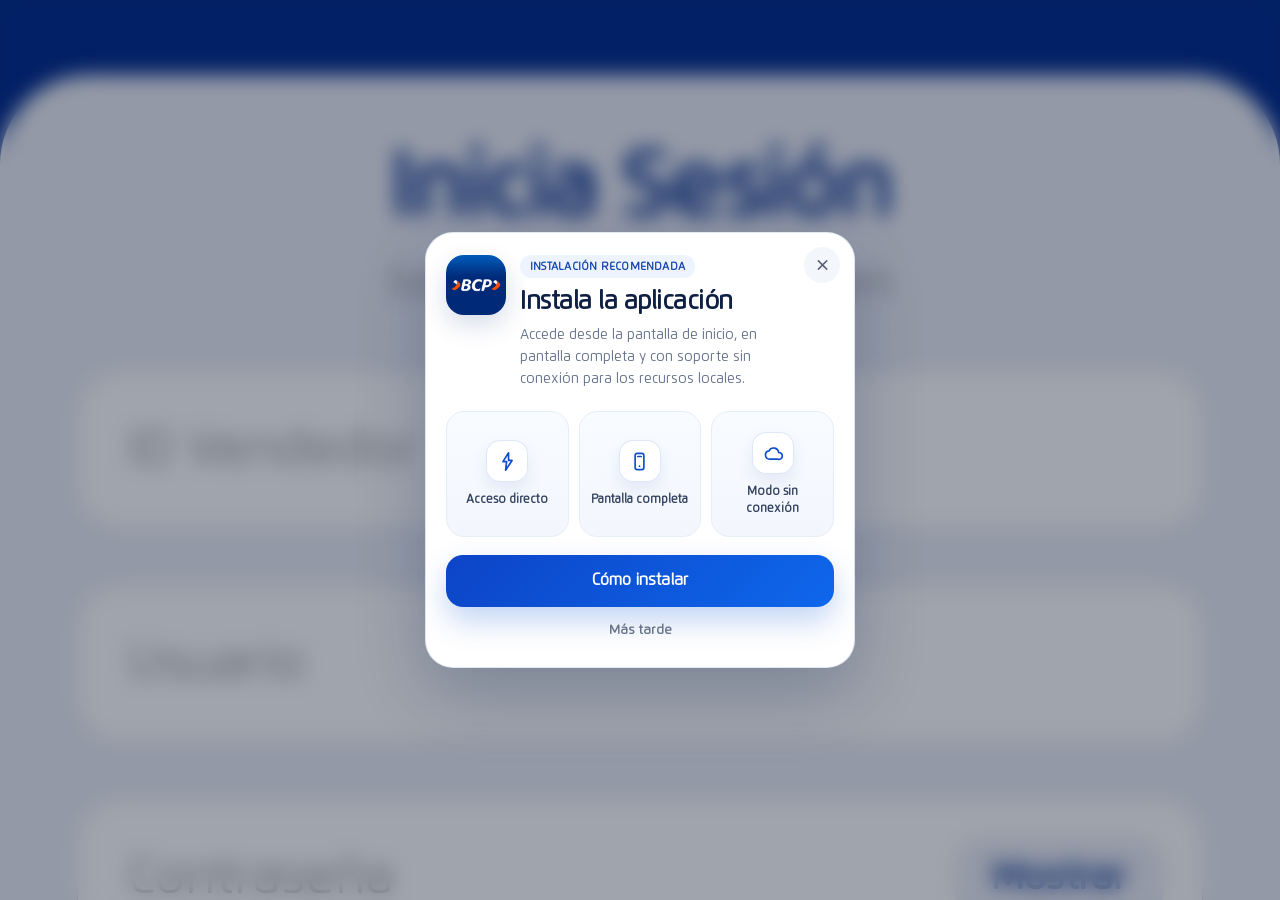
